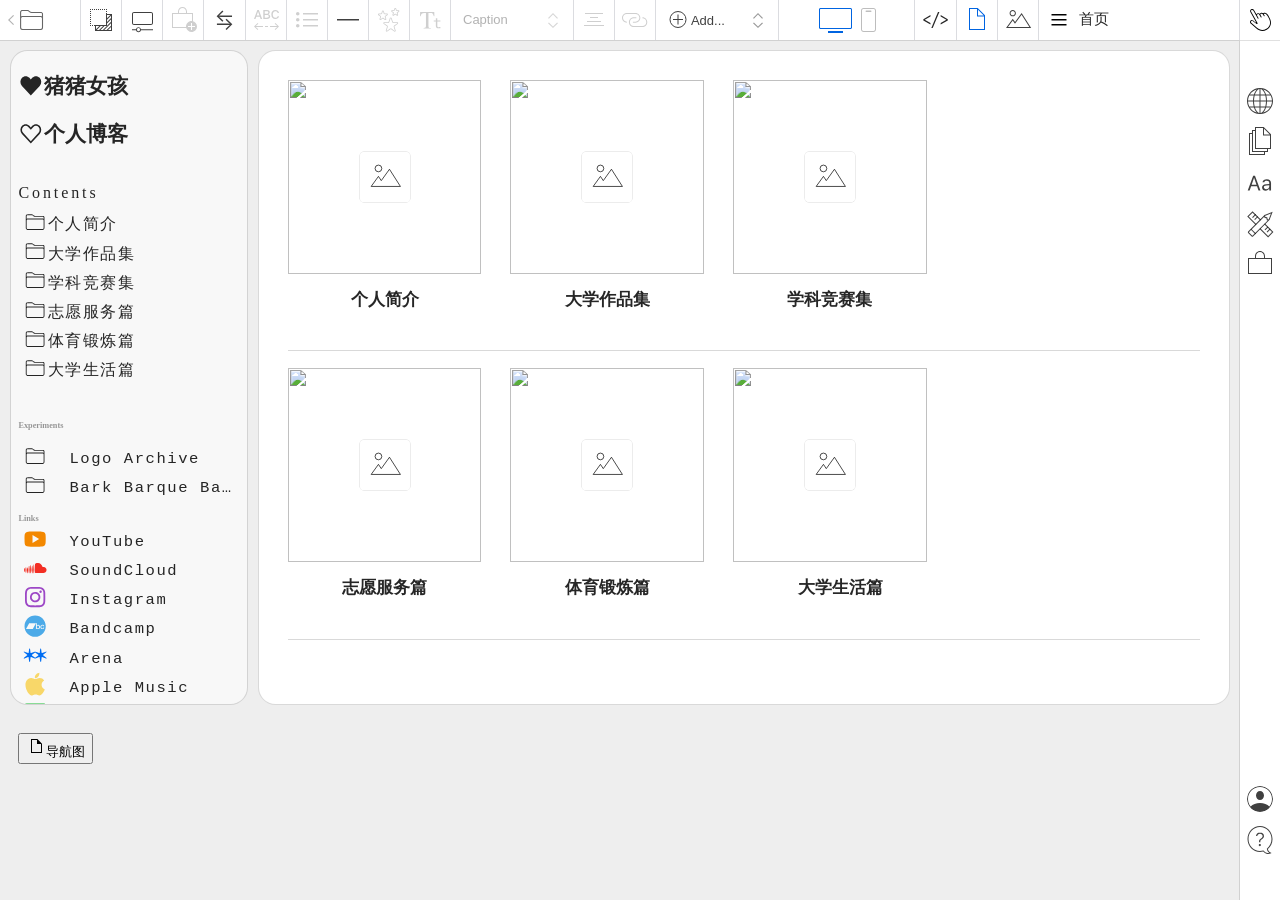
==== index.html @ b25aa9bf "Add files via upload" ====
<!DOCTYPE html>
<!-- saved from url=(0043)https://2610831.cargo.site/edit/T2335508677 -->
<html lang="en" class="notranslate" translate="no" style="--base-size: 10.298591894531251px; --viewport-height: 715px; --min-viewport-height: 715.1799926757812px;"><head><meta http-equiv="Content-Type" content="text/html; charset=UTF-8">
		
		<meta name="google" content="notranslate">
		<meta name="viewport" content="width=device-width, initial-scale=1, shrink-to-fit=no">
		<link rel="stylesheet" type="text/css" href="./Template S176 copy 1_files/cargo-static.css">
		<link rel="shortcut icon" href="https://static.cargo.site/favicon/c3-favicon.ico">
		<title>Template S176 copy 1</title>
	<style id="dfa6bd30434378d1bd78217094bc8e0b">.cargo-loader{inset:0;pointer-events:none;z-index:calc(var(--layer-9) + 99)}.cargo-loader.fixed{position:fixed;height:100%;width:100%}.cargo-loader.absolute{position:absolute}.cargo-loader.center{display:flex;align-items:center;justify-content:center;height:100%;width:100%}.loader{line-height:0;pointer-events:none;border-radius:100%}.loader.padding-window{padding:var(--ui-padding-uiWindow)}.loader.hidden{display:none}.loader.scale-large{scale:.85}.loader>div{border-radius:100%;width:20px;height:20px}.loader>div.spinning{-webkit-animation:spin-loading 12s ease-out;-webkit-animation-iteration-count:infinite;-moz-animation:spin-loading 12s ease-out;-moz-animation-iteration-count:infinite;animation:spin-loading 12s ease-out;animation-iteration-count:infinite}.loader>div.paused{position:absolute;inset:0;min-width:100%}.loader>div svg{max-width:100%;height:auto}.loader>div svg .check{stroke-dasharray:450;stroke-dashoffset:450;animation:draw 2s ease-out forwards}@keyframes draw{to{stroke-dashoffset:0}}.loader.center{position:absolute;top:calc(50% - 10px);left:50%;transform:translate(-50%, -50%)}.loader.flex-center{display:inline-flex;align-self:center;justify-self:center}.loader.dark svg>*{opacity:.6;color:var(--ui-color-flat-reverse);fill:var(--ui-color-flat-reverse)}.loader.light svg>*{opacity:.25;color:var(--ui-color-flat-reverse);fill:var(--ui-color-flat-reverse)}.loader.light.sa svg>*{opacity:.15;color:var(--ui-color-flat-reverse);fill:var(--ui-color-flat-reverse)}.loader.linear>div{fill:var(--ui-color-flat);transform-origin:center}.loader.linear>div.spinning{-webkit-animation:linear-spin 1s linear;-webkit-animation-iteration-count:infinite;-moz-animation:linear-spin 1s linear;-moz-animation-iteration-count:infinite;animation:linear-spin 1s linear;animation-iteration-count:infinite}.loader.fade-in{opacity:0;animation:fade-in .8s ease-in-out .1s forwards}.loader.fade-in.delayed{animation-delay:.8s}@keyframes fade-in{to{opacity:1}}.loader.linear>div{transform-origin:center}.loader.linear>div.spinning{-webkit-animation:linear-spin var(--ui-load-spinner-large-speed) linear infinite;-moz-animation:linear-spin var(--ui-load-spinner-large-speed) linear infinite;animation:linear-spin var(--ui-load-spinner-large-speed) linear infinite;-webkit-animation-fill-mode:forwards;-moz-animation-fill-mode:forwards;animation-fill-mode:forwards}.loader.linear>div.delay{animation-delay:.8;-webkit-animation-delay:.5;-moz-animation-delay:.5}.loader.reverse>div{animation-direction:reverse}.loader.linear.sa.reverse>div{animation-direction:reverse}.loader *.red>div{fill:red !important}@-webkit-keyframes spin-loading{0%{transform:rotate(0deg)}9%{transform:rotate(1050deg)}18%{transform:rotate(-1090deg)}20%{transform:rotate(-1080deg)}23%{transform:rotate(-1080deg)}28%{transform:rotate(-1095deg)}29%{transform:rotate(-1065deg)}34%{transform:rotate(-1080deg)}35%{transform:rotate(-1050deg)}40%{transform:rotate(-1065deg)}41%{transform:rotate(-1035deg)}44%{transform:rotate(-1035deg)}47%{transform:rotate(-2160deg)}50%{transform:rotate(-2160deg)}56%{transform:rotate(45deg)}60%{transform:rotate(45deg)}80%{transform:rotate(6120deg)}100%{transform:rotate(0deg)}}@-webkit-keyframes spin-loading{0%{transform:rotate(0deg)}9%{transform:rotate(1050deg)}18%{transform:rotate(-1090deg)}20%{transform:rotate(-1080deg)}23%{transform:rotate(-1080deg)}28%{transform:rotate(-1095deg)}29%{transform:rotate(-1065deg)}34%{transform:rotate(-1080deg)}35%{transform:rotate(-1050deg)}40%{transform:rotate(-1065deg)}41%{transform:rotate(-1035deg)}44%{transform:rotate(-1035deg)}47%{transform:rotate(-2160deg)}50%{transform:rotate(-2160deg)}56%{transform:rotate(45deg)}60%{transform:rotate(45deg)}80%{transform:rotate(6120deg)}100%{transform:rotate(0deg)}}@keyframes linear-spin{0%{transform:rotate(0deg)}10%{transform:rotate(36deg)}20%{transform:rotate(72deg)}30%{transform:rotate(108deg)}40%{transform:rotate(144deg)}50%{transform:rotate(180deg)}60%{transform:rotate(216deg)}70%{transform:rotate(252deg)}80%{transform:rotate(288deg)}90%{transform:rotate(324deg)}100%{transform:rotate(360deg)}}@keyframes delay{0%{opacity:0}99%{opacity:0}100%{opacity:1}}
/*# sourceMappingURL=https://build.cargo.site/edit/eb6d9b/static/chunks/dfa6bd30434378d1bd78217094bc8e0b.css.map */</style><style id="cf7cb2d1699f2fbc1a8e92daa94b1fcd">.notification-message{position:fixed;inset:0;display:flex;align-items:center;justify-content:center;pointer-events:none;z-index:calc(var(--layer-9) + 99)}.notification-message.preview{align-items:flex-start;justify-content:flex-end;padding:3rem}.notification-message .message{background:var(--ui-load-spinner-large-background-color);border-radius:11px;color:#fff;font-size:18px;font-weight:600;padding:11px 45px 13px;line-height:1.3;text-align:center;font-family:var(--fontFamily-default);backdrop-filter:blur(8px);-webkit-backdrop-filter:blur(8px);cursor:default}.notification-message .message .intercom-link,.notification-message .message .email-link{cursor:pointer;text-decoration:underline;color:#fff}.notification-message .message .intercom-link:active,.notification-message .message .email-link:active{opacity:.7}.notification-message .message.tall{padding-top:16px;padding-bottom:18px}.notification-message .message em-emoji{font-size:24px;line-height:0;display:inline-block}.notification-message .message.url-updated{min-width:430px}.notification-message .message.redirect-message{width:480px}.notification-message.loading .message{background:var(--ui-load-spinner-large-background-color);border-radius:var(--ui-load-spinner-large-background-radius);height:130px;width:130px;margin-bottom:20px;display:flex;align-items:center;justify-content:center}.notification-message.loading.panel-loading .message{background:none;border-radius:none}.notification-message.loading.panel-loading .message .loader{scale:.85}.notification-message .linear-spinner.large svg{height:75px;width:75px}.clickout-layer.click-through{pointer-events:none}body.safari .notification-message .message em-emoji{font-size:36px;line-height:0;transform:translate(0, 3px)}
/*# sourceMappingURL=https://build.cargo.site/edit/eb6d9b/static/chunks/cf7cb2d1699f2fbc1a8e92daa94b1fcd.css.map */</style><style id="ece84eead3c23c2d12df4963e5ba54ec">*,*:before,*:after{box-sizing:border-box}*.square{min-width:var(--height-row) !important;min-height:var(--height-row) !important;width:var(--height-row) !important;height:var(--height-row) !important}*.rectangle{min-width:calc(var(--height-row)*2) !important;min-height:var(--height-row) !important;width:calc(var(--height-row)*2) !important;height:var(--height-row) !important}.ui-grid-square{width:var(--height-row) !important;height:var(--height-row) !important;display:flex;justify-content:center;align-items:center}.disabled,*[disabled]{opacity:.6 !important;pointer-events:none !important;-webkit-touch-callout:none !important;-webkit-user-select:none !important;-khtml-user-select:none !important;-moz-user-select:none !important;-ms-user-select:none !important;user-select:none !important}.grid-columns-even{display:grid;grid-auto-flow:column;grid-auto-columns:1fr;grid-gap:var(--element-gap);position:relative}.grid-columns-even .range:nth-child(2)::before{background:rgba(0,0,0,0)}.grid-columns-even label.checkbox:nth-child(2)::after{background:rgba(0,0,0,0) !important}.grid-columns-auto-square{display:grid;grid-auto-columns:auto var(--height-row);grid-auto-flow:column;grid-gap:var(--element-gap)}.ui-group{display:inline-grid;grid-auto-flow:row;grid-auto-rows:auto;width:100%;grid-auto-columns:auto;grid-gap:var(--element-gap);scrollbar-width:none;-ms-overflow-style:-ms-autohiding-scrollbar}.ui-group>*:not(details).has-local-value{position:relative}.ui-group>*:not(details).has-local-value:after{content:"";position:absolute;top:50%;left:-13px;z-index:1;pointer-events:none;width:5px;height:5px;background:green;transform:rotate(45deg) translate(0px, -100%)}.ui-group>details.has-local-value>summary:before,.ui-group>details .scrubber.has-local-value:before{content:"";position:absolute;top:50%;left:-13px;z-index:1;pointer-events:none;width:5px;height:5px;background:green;transform:rotate(45deg) translate(0px, -100%)}.ui-group::-webkit-scrollbar{display:none}.ui-group.limited{width:auto}.grid-gap-initial{grid-gap:initial !important}.grid-columns-auto{display:grid;grid-auto-flow:column;grid-auto-columns:auto;position:relative;grid-gap:var(--element-gap)}.grid-columns-auto-equal{display:grid;grid-auto-flow:column;grid-auto-columns:auto;position:relative;grid-gap:var(--element-gap);grid-auto-columns:1fr}.grid-columns-template-1-auto{display:grid;grid-gap:1px;grid-template-columns:1fr auto}[lui-grid-row],[lui-grid-row=""]{--grid-row-gap: 10px;display:grid;grid-template-columns:repeat(12, 1fr);grid-column-gap:var(--element-gap)}[lui-grid-row].no-gap,[lui-grid-row=""].no-gap{grid-column-gap:0}[lui-grid-row="1"]{display:grid;grid-template-columns:repeat(1, 1fr);grid-column-gap:var(--grid-row-gap)}[lui-grid-row="1"].no-gap{grid-column-gap:0}[lui-grid-row="1"] [textui-grid-column]{white-space:nowrap;overflow:hidden;text-overflow:ellipsis;display:flex;flex-direction:row;align-items:center;justify-content:flex-start;grid-column-gap:var(--grid-row-gap)}[lui-grid-row="1"] [textui-grid-column].no-gap{grid-column-gap:0}[lui-grid-row="1"] [textui-grid-column=space-between]{justify-content:space-between}[lui-grid-row="2"]{display:grid;grid-template-columns:repeat(2, 1fr);grid-column-gap:var(--grid-row-gap)}[lui-grid-row="2"].no-gap{grid-column-gap:0}[lui-grid-row="2"] [textui-grid-column]{white-space:nowrap;overflow:hidden;text-overflow:ellipsis;display:flex;flex-direction:row;align-items:center;justify-content:flex-start;grid-column-gap:var(--grid-row-gap)}[lui-grid-row="2"] [textui-grid-column].no-gap{grid-column-gap:0}[lui-grid-row="2"] [textui-grid-column=space-between]{justify-content:space-between}[lui-grid-row="3"]{display:grid;grid-template-columns:repeat(3, 1fr);grid-column-gap:var(--grid-row-gap)}[lui-grid-row="3"].no-gap{grid-column-gap:0}[lui-grid-row="3"] [textui-grid-column]{white-space:nowrap;overflow:hidden;text-overflow:ellipsis;display:flex;flex-direction:row;align-items:center;justify-content:flex-start;grid-column-gap:var(--grid-row-gap)}[lui-grid-row="3"] [textui-grid-column].no-gap{grid-column-gap:0}[lui-grid-row="3"] [textui-grid-column=space-between]{justify-content:space-between}[lui-grid-row="4"]{display:grid;grid-template-columns:repeat(4, 1fr);grid-column-gap:var(--grid-row-gap)}[lui-grid-row="4"].no-gap{grid-column-gap:0}[lui-grid-row="4"] [textui-grid-column]{white-space:nowrap;overflow:hidden;text-overflow:ellipsis;display:flex;flex-direction:row;align-items:center;justify-content:flex-start;grid-column-gap:var(--grid-row-gap)}[lui-grid-row="4"] [textui-grid-column].no-gap{grid-column-gap:0}[lui-grid-row="4"] [textui-grid-column=space-between]{justify-content:space-between}[lui-grid-row="5"]{display:grid;grid-template-columns:repeat(5, 1fr);grid-column-gap:var(--grid-row-gap)}[lui-grid-row="5"].no-gap{grid-column-gap:0}[lui-grid-row="5"] [textui-grid-column]{white-space:nowrap;overflow:hidden;text-overflow:ellipsis;display:flex;flex-direction:row;align-items:center;justify-content:flex-start;grid-column-gap:var(--grid-row-gap)}[lui-grid-row="5"] [textui-grid-column].no-gap{grid-column-gap:0}[lui-grid-row="5"] [textui-grid-column=space-between]{justify-content:space-between}[lui-grid-row="6"]{display:grid;grid-template-columns:repeat(6, 1fr);grid-column-gap:var(--grid-row-gap)}[lui-grid-row="6"].no-gap{grid-column-gap:0}[lui-grid-row="6"] [textui-grid-column]{white-space:nowrap;overflow:hidden;text-overflow:ellipsis;display:flex;flex-direction:row;align-items:center;justify-content:flex-start;grid-column-gap:var(--grid-row-gap)}[lui-grid-row="6"] [textui-grid-column].no-gap{grid-column-gap:0}[lui-grid-row="6"] [textui-grid-column=space-between]{justify-content:space-between}[lui-grid-row="7"]{display:grid;grid-template-columns:repeat(7, 1fr);grid-column-gap:var(--grid-row-gap)}[lui-grid-row="7"].no-gap{grid-column-gap:0}[lui-grid-row="7"] [textui-grid-column]{white-space:nowrap;overflow:hidden;text-overflow:ellipsis;display:flex;flex-direction:row;align-items:center;justify-content:flex-start;grid-column-gap:var(--grid-row-gap)}[lui-grid-row="7"] [textui-grid-column].no-gap{grid-column-gap:0}[lui-grid-row="7"] [textui-grid-column=space-between]{justify-content:space-between}[lui-grid-row="8"]{display:grid;grid-template-columns:repeat(8, 1fr);grid-column-gap:var(--grid-row-gap)}[lui-grid-row="8"].no-gap{grid-column-gap:0}[lui-grid-row="8"] [textui-grid-column]{white-space:nowrap;overflow:hidden;text-overflow:ellipsis;display:flex;flex-direction:row;align-items:center;justify-content:flex-start;grid-column-gap:var(--grid-row-gap)}[lui-grid-row="8"] [textui-grid-column].no-gap{grid-column-gap:0}[lui-grid-row="8"] [textui-grid-column=space-between]{justify-content:space-between}[lui-grid-row="9"]{display:grid;grid-template-columns:repeat(9, 1fr);grid-column-gap:var(--grid-row-gap)}[lui-grid-row="9"].no-gap{grid-column-gap:0}[lui-grid-row="9"] [textui-grid-column]{white-space:nowrap;overflow:hidden;text-overflow:ellipsis;display:flex;flex-direction:row;align-items:center;justify-content:flex-start;grid-column-gap:var(--grid-row-gap)}[lui-grid-row="9"] [textui-grid-column].no-gap{grid-column-gap:0}[lui-grid-row="9"] [textui-grid-column=space-between]{justify-content:space-between}[lui-grid-row="10"]{display:grid;grid-template-columns:repeat(10, 1fr);grid-column-gap:var(--grid-row-gap)}[lui-grid-row="10"].no-gap{grid-column-gap:0}[lui-grid-row="10"] [textui-grid-column]{white-space:nowrap;overflow:hidden;text-overflow:ellipsis;display:flex;flex-direction:row;align-items:center;justify-content:flex-start;grid-column-gap:var(--grid-row-gap)}[lui-grid-row="10"] [textui-grid-column].no-gap{grid-column-gap:0}[lui-grid-row="10"] [textui-grid-column=space-between]{justify-content:space-between}[lui-grid-row="11"]{display:grid;grid-template-columns:repeat(11, 1fr);grid-column-gap:var(--grid-row-gap)}[lui-grid-row="11"].no-gap{grid-column-gap:0}[lui-grid-row="11"] [textui-grid-column]{white-space:nowrap;overflow:hidden;text-overflow:ellipsis;display:flex;flex-direction:row;align-items:center;justify-content:flex-start;grid-column-gap:var(--grid-row-gap)}[lui-grid-row="11"] [textui-grid-column].no-gap{grid-column-gap:0}[lui-grid-row="11"] [textui-grid-column=space-between]{justify-content:space-between}[lui-grid-row="12"]{display:grid;grid-template-columns:repeat(12, 1fr);grid-column-gap:var(--grid-row-gap)}[lui-grid-row="12"].no-gap{grid-column-gap:0}[lui-grid-row="12"] [textui-grid-column]{white-space:nowrap;overflow:hidden;text-overflow:ellipsis;display:flex;flex-direction:row;align-items:center;justify-content:flex-start;grid-column-gap:var(--grid-row-gap)}[lui-grid-row="12"] [textui-grid-column].no-gap{grid-column-gap:0}[lui-grid-row="12"] [textui-grid-column=space-between]{justify-content:space-between}.ui-window-text{font-size:var(--fontSize-secondary);line-height:1.3em;display:block;color:rgba(var(--baseColor-default-reverse-rgb), 0.5);margin-top:10px}.ui-window-text .text-link{display:inline-block;cursor:pointer;color:rgba(var(--baseColor-default-reverse-rgb), 0.5);text-decoration:underline;text-decoration-color:rgba(var(--baseColor-default-reverse-rgb), 0.35)}.ui-window-text .text-link:active{opacity:.7}.ui-window-text .dark{color:rgba(var(--baseColor-default-reverse-rgb), 0.85)}.emoji{color:#000 !important;opacity:1 !important;font-size:20px;line-height:0}body:has(.safari)::before,body:has([browser-name=safari])::before{content:"";position:absolute;left:0;right:0;height:var(--element-gap);background:var(--ui-border-bars);transform:translateY(0);user-select:none;-webkit-touch-callout:none;-webkit-user-select:none;-khtml-user-select:none;-moz-user-select:none;-ms-user-select:none;position:fixed;pointer-events:none;height:.5px;background-color:var(--ui-border-bars-solid);z-index:1000}@media(hover: none)and (pointer: coarse){body.mobile::before{visibility:hidden}body.mobile[data-route=templates].authenticated::before,body.mobile[data-route=fonts].authenticated::before,body.mobile[data-route=folder]::before,body.mobile.previewing-site::before{visibility:visible}}@font-face{font-display:block;font-family:"CargoDiatypeVariable";src:url("https://static.cargo.site/assets/C3/fonts/diatype-24/CargoDiatypePlusVariable.woff2") format("woff2-variations");font-style:normal;font-weight:200 1000}@font-face{font-display:block;font-family:"CargoDiatypeVariable";src:url("https://static.cargo.site/assets/C3/fonts/diatype-24/CargoDiatypeItalicPlusVariable.woff2") format("woff2-variations");font-style:italic;font-weight:200 1000}@font-face{font-display:block;font-family:"CargoMonumentGrot";src:url("https://static.cargo.site/assets/C3/fonts/Monument-Grotesk-Mono/CargoMonumentGroteskMono-Regular.woff2") format("woff2");font-style:normal;font-weight:400}@font-face{font-display:block;font-family:"CargoMonumentGrot";src:url("https://static.cargo.site/assets/C3/fonts/Monument-Grotesk-Mono/CargoMonumentGroteskMono-RegularItalic.woff2") format("woff2");font-style:italic;font-weight:400}@font-face{font-family:"Inter";font-weight:normal;font-style:normal;src:url("https://static.cargo.site/assets/C3/fonts/SF/SFProText-Regular.woff2") format("woff2")}@font-face{font-family:"Inter";font-weight:normal;font-style:italic;src:url("https://static.cargo.site/assets/C3/fonts/Inter/Inter-Italic.woff2") format("woff2")}@font-face{font-family:"Inter";font-weight:500;font-style:normal;src:url("https://static.cargo.site/assets/C3/fonts/Inter/Inter-Medium.woff2") format("woff2")}@font-face{font-family:"Inter";font-weight:500;font-style:italic;src:url("https://static.cargo.site/assets/C3/fonts/Inter/Inter-MediumItalic.woff2") format("woff2")}@font-face{font-family:"Inter";font-weight:700;font-style:normal;src:url("https://static.cargo.site/assets/C3/fonts/Inter/Inter-Bold.woff2") format("woff2")}@font-face{font-family:"Inter";font-weight:700;font-style:italic;src:url("https://static.cargo.site/assets/C3/fonts/Inter/Inter-BoldItalic.woff2") format("woff2")}body,.light-mode{--height-row-numeric: 40;--height-row: calc(1px * var(--height-row-numeric));--height-row-quarter: calc(var(--height-row) * 0.25);--height-row-half: calc(var(--height-row) * 0.5);--height-row-2: calc(var(--height-row) * 2);--height-row-3: calc(var(--height-row) * 3);--fontFamily-default: -apple-system, BlinkMacSystemFont, "Inter", "Segoe UI", Roboto, Oxygen, Ubuntu, Cantarell, "Open Sans", "Helvetica Neue", sans-serif;--fontSize-default: 14.5px;--lineHeight-default: 1.65;--fontFamily-CargoDiatype: "CargoDiatypeVariable", sans-serif;--lineHeight-CargoDiatype: 16px;--fontWeight-CargoDiatype: 400;--fontFamily-mono: "CargoMonumentGrot", monospace;--fontFamily-code: Menlo, Lucida Console, monospace, sans-serif;--fontSize-header: 17px;--fontSize-secondary: 13.5px;--fontSize-small: 12px;--fontSize-large: 22px;--line-height-vertical-offset: -.2em;--row-rule-offset: calc(-1 * var(--spacing-1));--width-leftMenuBar: calc( var(--uiPane-width) + var(--spacing-1) - 1px );--slimming-factor-leftMenuBar: 0.615;--slimming-width-leftMenuBar: calc( var(--width-leftMenuBar) * var(--slimming-factor-leftMenuBar) );--topAlignment: calc(var(--height-row) + var(--height-row));--borderRadius-small: 5px;--uiPane-width: 270px;--scroll-shadow: var(--background-2);--scroll-shadow-context-menu: rgba(0, 0, 0, 0.025);--scroll-shadow-height: calc(var(--spacing-1) - var(--spacing-exp-half));--color-interface-element-default: var(--base-color-text-default);--color-interface-element-checked: #ffffff;--element-gap: 1px;--ui-width-uiWindow: 342px;--ui-width-colorpicker: 244px;--ui-width-uiWidnow-numeric: 342;--spacing-1: 15px;--spacing-half: calc(var(--spacing-1) * 0.5);--spacing-2: calc(var(--spacing-1) * 2);--spacing-3: calc(var(--spacing-1) * 3);--spacing-4: calc(var(--spacing-1) * 4);--spacing-exp-1: 5px;--spacing-exp-half: calc(var(--spacing-exp-1) * 0.5);--spacing-exp-2: calc(var(--spacing-exp-1) * 2);--spacing-exp-3: calc(var(--spacing-exp-1) * 3);--spacing-exp-4: calc(var(--spacing-exp-1) * 5);--spacing-exp-5: calc(var(--spacing-exp-1) * 8);--spacing-exp-6: calc(var(--spacing-exp-1) * 13);--spacing-exp-7: calc(var(--spacing-exp-1) * 21);--spacing-exp-8: calc(var(--spacing-exp-1) * 34);--ui-padding-uiWindow: var(--spacing-1);--ui-padding-default-horizontal: calc(var(--spacing-1) * 4 / 5);--ui-padding-default-vertical: calc(var(--spacing-1) * 0.5);--ui-padding-default: var(--ui-padding-default-vertical) var(--ui-padding-default-horizontal);--ui-button-border-radius: 100px;--ui-lineHeight-default: var(--lineHeight-default);--ui-window-border-background: rgba(var(--baseColor-default-reverse-rgb), .2);--ui-details-background: #d1d1d1;--ui-maxWidth-mobile: 95vw;--outline-uiWindow-default: var(--element-gap) solid var(--baseColor-border);--window-boxShadow-default: 2px 2px 19px rgba(0, 0, 0, 0.15);--window-boxShadow-heavy: 4px 4px 40px rgba(0, 0, 0, 0.25);--opacity-downstate-default: .7;--opacity-icon-default: .75;--ui-background-default: var(--baseColor-default);--ui-background-overlayer: var(--baseColor-overlayer);--ui-background-overlayer-active: var(--baseColor-overlayer-active);--ui-background-confirm: var(--baseColor-confirm);--ui-background-accent: var(--baseColor-accent);--ui-background-container: var(--baseColor-container);--ui-background-accent-reverse: var(--baseColor-accent-reverse);--ui-background-subLayer: var(--baseColor-subLayer);--ui-color-default: rgba(var(--baseColor-default-reverse-rgb), .85);--ui-color-accent: var(--baseColor-accent);--ui-color-accent-reverse: var(--baseColor-accent-reverse);--ui-color-confirm: var(--baseColor-confirm);--ui-color-error: var(--baseColor-alert);--ui-hint-background: #B7C9FF;--ui-message-background: #FFE600;--color-default: rgba(var(--baseColor-default-reverse-rgb), .75);--color-default-secondary: rgba(var(--baseColor-default-reverse-rgb), .4);--color-default-hex: #3f3f3f;--background-1: #fff;--background-2: var(--baseColor-default);--background-3: #fcfcfc;--background-force-dark: #111111;--background-blur-rgba: rgba(252, 252, 252, 0.6);--ui-border-bars: rgba(var(--baseColor-default-reverse-rgb), 0.12);--ui-border-bars-solid: #e0e0e0;--ui-color-flat: rgb(var(--baseColor-default-rgb));--ui-color-flat-reverse: rgb(var(--baseColor-default-reverse-rgb));--ui-color-soften: rgb(var(--baseColor-default-rgb));--color-shadow-rgb: 0, 0, 0;--ui-list-block-active: #f9f9f9;--ui-checkers-bg: #FFFFFF;--ui-arrow-opacity: .4;--inputAfter-opacity: .4;--ui-noFiles-fill: #CECECE;--ui-files-background: #F2F2F2;--ui-fileName-background: #F1F1F1;--ui-fileType-outline: 1px solid #DDDDDD;--ui-svg-shade: #242424;--ui-load-spinner-large-speed: 1.2s;--ui-load-spinner-large-background-radius: 24px;--ui-load-spinner-large-background-color: rgba(120,115,115,.75);--ui-hint-background: #B7C9FF;--ui-message-background: #FFE600;--ui-close-circle-opacity: .25;--ui-checkbox-inactive-opacity: 0.12;--border-outer: 11px;--border-inner: calc( var(--border-outer ) - 1px );--layer-0: 10;--layer-1: 100;--layer-2: 200;--layer-3: 300;--layer-4: 400;--layer-5: 500;--layer-6: 600;--layer-7: 700;--layer-8: 800;--layer-9: 900;--layer-10: 1000;font-family:var(--fontFamily-default);font-size:var(--fontSize-default);line-height:var(--lineHeight-default);text-rendering:optimizeLegibility;-webkit-font-smoothing:antialiased;-moz-osx-font-smoothing:grayscale;-moz-font-feature-settings:"liga" on;text-align:left;--windowRadiusLarge: 11px;--windowRadiusLarge-inner: calc(var(--windowRadiusLarge) - 1px);--windowRadiusSmall: 11px;--windowRadiusSmall-inner: calc(var(--windowRadiusSmall) - 1px);--modalRadiusLarge: 15px;--modalRadiusLarge-inner: calc(var(--modalRadiusLarge) - 1px);--modalRadiusSmall: 15px;--modalRadiusSmall-inner: calc(var(--modalRadiusSmall) - 1px)}body.mobile,.light-mode.mobile{--fontSize-default: 16px;--lineHeight-default: 1.5;--fontSize-header: 18px}body.f-f,.light-mode.f-f{--fontFamily-default: "Inter", sans-serif}body.dark,.light-mode.dark{--ui-window-border-background: rgb(var(--darkBorder-rgb));--ui-details-background: #444444;--color-default-hex: #c4c4c4;--background-1: #141414;--background-3: #111111;--background-blur-rgba: rgba(3, 3, 3, 0.6);--ui-border-bars: var(--baseColor-border);--ui-border-bars-solid: var(--baseColor-border);--ui-color-flat: rgba(var(--baseColor-default-rgb), .85);--ui-color-flat-reverse: rgba(var(--baseColor-default-reverse-rgb), .85);--ui-color-soften: rgba(var(--baseColor-default-reverse-rgb), .85);--color-shadow-rgb: 11, 10, 12;--ui-list-block-active: var(--ui-background-container);--ui-arrow-opacity: .47;--inputAfter-opacity: .6;--ui-noFiles-fill: #676767;--ui-files-background: #0A0A0A;--ui-fileName-background: #0C0C0C;--ui-fileType-outline: 1px solid #4A4A4A;--ui-svg-shade: #CCCCCC;--ui-hint-background: var(--baseColor-accent);--ui-message-background: #00B46E;--ui-close-circle-opacity: .615;--ui-checkbox-inactive-opacity: 0.14;--scroll-shadow: var(--background-2);--scroll-shadow-context-menu: rgba(0, 0, 0, 0.12)}body,.light-mode{--baseColor-accent: #0064E1;--baseColor-accent-rgb: 0, 100, 225;--baseColor-accent-reverse-rgb: 255, 255, 255;--baseColor-accent-reverse: #ffffff;--baseColor-accent-mobile: #F68219;--baseColor-accent-mobile-rgb: 246, 130, 25;--baseColor-accent-alt1: #FFFFC8;--baseColor-accent-alt1-rgb: 255, 255, 200;--baseColor-container: #eeeeee;--baseColor-overlayer: #f7f7f7;--baseColor-overlayer-active: #EAEAEA;--baseColor-border: #DBDCE0;--baseColor-confirm: #0FCE83;--baseColor-alert: #FF0000;--baseColor-attention: #F68219;--baseColor-attention-rgb: 246, 130, 25;--baseColor-default: #ffffff;--baseColor-default-rgb: 255,255,255;--baseColor-default-reverse-rgb: 0,0,0;--legacyColor-grayscale: #f2f2f2;--legacyColor-grayscale-darker: #ccc;--baseColor-subLayer: rgba(var(--baseColor-default-reverse-rgb), .05);--baseColor-sa: #25af3c;--baseColor-sa-rgb: 37, 175, 60}body.dark,#editor-overlay.dark{--baseColor-accent: #007AFF;--baseColor-accent-rgb: 0, 122, 255;--baseColor-accent-reverse-rgb: 255, 255, 255;--baseColor-accent-reverse: #ffffff;--baseColor-default: #202020;--baseColor-container: #2d2d2d;--baseColor-border: #474747;--baseColor-subLayer: #cccccc;--baseColor-confirm: #0FCE83;--baseColor-default-rgb: 0, 0, 0;--baseColor-default-reverse-rgb: 255,255,255;--baseColor-default-reverse: rgba(var(--baseColor-default-reverse-rgb), .85);--baseColor-default-reverse-soft: rgba(var(--baseColor-default-reverse-rgb), .6);--baseColor-default-reverse-softer: rgba(var(--baseColor-default-reverse-rgb), .4);--darkBorder-rgb: 80, 80, 80;--legacyColor-grayscale: #f2f2f2;--legacyColor-grayscale-darker: rgba(var(--baseColor-default-reverse-rgb),.1);--baseColor-sa: #25af3c;--baseColor-sa-rgb: 37, 175, 60}#uiWindow-layer .text-align{background:var(--ui-background-container);width:var(--height-row);height:calc(var(--height-row)*3);padding:0;margin-top:calc((-1*var(--height-row-numeric) + 4)*1px);margin-left:6px}#uiWindow-layer .window-layer-focus-overlay{position:fixed;top:0;left:0;right:0;bottom:0;background:rgba(0,0,0,0);z-index:var(--layer-9)}.hint{color:rgba(var(--baseColor-default-reverse-rgb), 0.75);fill:rgba(var(--baseColor-default-reverse-rgb), 0.75);background:var(--ui-hint-background);box-shadow:inset 0 0 0 1px rgba(0,0,0,.08),4px 4px 12px rgba(0,0,0,.1);padding:9px 13px 10px;border-radius:7px;line-height:1.3;position:relative;font-family:var(--fontFamily-default);font-size:14.5px}.hint .window-link{color:rgba(var(--baseColor-default-reverse-rgb), 0.75);fill:rgba(var(--baseColor-default-reverse-rgb), 0.75);text-decoration:underline;display:inline-block;cursor:pointer;text-decoration-color:rgba(var(--baseColor-default-reverse-rgb), 0.75)}.hint .window-link:active{opacity:.7}.hint .hint-seen{position:absolute;top:12px;right:7px;font-size:1.75em;line-height:0;font-weight:200;user-select:none;-webkit-touch-callout:none;-webkit-user-select:none;-khtml-user-select:none;-moz-user-select:none;-ms-user-select:none;color:var(--ui-color-flat-reverse)}.hint em{font-style:normal;color:#000 !important;opacity:1 !important;font-size:20px;line-height:0}body.mobile .hint{font-size:12.5px}.tool-tip{--tooltip-arrow-size: 6px;--tooltip-background: var(--baseColor-default);--tooltip-color: rgba(var(--baseColor-default-reverse-rgb),.85);font-family:var(--fontFamily-default);position:absolute;display:flex;text-align:left;line-height:var(--lineHeight-default);padding:1px;background:rgba(var(--baseColor-default-reverse-rgb), 0.4);border-radius:2px;z-index:var(--layer-9);pointer-events:none;user-select:none;-webkit-touch-callout:none;-webkit-user-select:none;-khtml-user-select:none;-moz-user-select:none;-ms-user-select:none}.tool-tip .tooltip-content{background:var(--tooltip-background);color:var(--tooltip-color);font-size:var(--fontSize-small);border-radius:1px;padding:0 4px;opacity:.9}.tool-tip .tooltip-content>span{display:block}.tool-tip span{line-height:1;padding:3px 0px 4px}.tool-tip span em{color:rgba(var(--baseColor-default-reverse-rgb), 0.55);font-weight:normal;font-style:normal;margin-left:1ch;letter-spacing:.1em}.tool-tip span em span{letter-spacing:0}.tool-tip .shortcut{margin-left:10px}.tool-tip .shortcut:empty{display:none}.tool-tip.right.corner:before{height:0;width:0;display:none}.tool-tip.hidden{visibility:hidden;display:none}.tool-tip.measure{visibility:hidden;display:flex;position:fixed !important;top:0 !important;left:0 !important}.tool-tip.visible{visibility:visible;display:flex}.tool-tip[browser-name=safari],.tool-tip.browser-safari{min-height:21px}.tool-tip[browser-name=safari] span,.tool-tip.browser-safari span{padding:3.5px 0px}.top-menu-bar{--menu-buttonWidth: 200px;height:calc(var(--height-row) + 0);width:100vw;background:var(--baseColor-border);display:flex;flex-direction:row;align-items:flex-start;flex-wrap:nowrap;position:relative;z-index:var(--layer-3)}.top-menu-bar::after{content:"";position:absolute;left:0;right:0;height:var(--element-gap);background:var(--ui-border-bars);bottom:-1px}.top-menu-bar .area{display:grid;grid-auto-columns:auto;grid-gap:var(--element-gap);grid-auto-flow:column;flex:0 1 auto}.top-menu-bar.dynamic{flex:1}.top-menu-bar button,.top-menu-bar .button-link,.top-menu-bar button.duplicate,.top-menu-bar button.copy,.top-menu-bar .button-link.copy,.top-menu-bar .button-link.duplicate{height:var(--height-row);position:relative;color:rgba(var(--baseColor-default-reverse-rgb), 0.75);fill:rgba(var(--baseColor-default-reverse-rgb), 0.75);background-color:var(--background-2)}.top-menu-bar button.min-width,.top-menu-bar .button-link.min-width,.top-menu-bar button.duplicate.min-width,.top-menu-bar button.copy.min-width,.top-menu-bar .button-link.copy.min-width,.top-menu-bar .button-link.duplicate.min-width{min-width:var(--menu-buttonWidth)}.top-menu-bar .background-fill{background:var(--background-2);flex:1;height:var(--height-row);flex-grow:1}.top-menu-bar .account-area{width:calc(var(--height-row)*2);height:var(--height-row);background:var(--background-2)}.top-menu-bar .home-area{background:#fff;position:relative;display:flex;align-items:center;justify-content:flex-start;padding-left:2px;display:none}.top-menu-bar .home-area button.cargo-home{height:var(--height-row);width:100%;display:flex;justify-content:center;align-items:center;color:rgba(0,0,0,.6)}.top-menu-bar .home-area button.cargo-home span.index-link{font-family:var(--fontFamily-mono);font-size:var(--fontSize-small);margin-left:-0.25em;line-height:0}.top-menu-bar .home-area button.cargo-home span.index-link svg{margin-right:.25em}.top-menu-bar .home-area button.cargo-home span.index-link svg *{fill:rgba(0,0,0,.6)}.top-menu-bar .home-area button.cargo-home .circle{color:#fff;font-family:var(--fontFamily-mono);content:"";background:rgba(0,0,0,.85);padding:.55em .5em .5em;border-radius:100rem;width:24px;height:24px;display:inline-flex;flex-direction:row;align-items:center;justify-content:center}.top-menu-bar .home-area button.cargo-home .circle span{pointer-events:none;transform:translate(0.01em 0)}.top-menu-bar:has(#home-menu)::after{display:none}.top-menu-bar:has(#home-menu) button,.top-menu-bar:has(#home-menu) .button-link,.top-menu-bar:has(#home-menu) .button-link.selected{background:rgba(0,0,0,0)}.top-menu-bar:has(#home-menu) .button-link{line-height:1;align-items:center}#admin .top-menu-bar::after{right:calc(var(--height-row) + var(--element-gap));width:calc(100vw - (var(--height-row) + var(--element-gap)))}body{overflow:hidden;--intercom-messenger-right: 54px;--intercom-messenger-bottom: 18px}.intercom-namespace .intercom-app .intercom-messenger-frame{bottom:var(--intercom-messenger-bottom)}#device-viewport{--admin-margin: calc( calc( var(--height-row-numeric) + 0 ) * 1px);--viewport-mobile-margin: 40px;--viewport-mobile-margin-admin-side: calc(var(--viewport-mobile-margin) + var(--admin-margin));--viewport-mobile-height: calc(100vh - calc(var(--viewport-mobile-margin) + var(--viewport-mobile-margin-admin-side)));height:100vh;width:100vw;position:fixed;top:0;right:0;bottom:0;left:0;line-height:0}#device-viewport #device-viewport-bounds{position:relative}#device-viewport #device-viewport-bounds.indicate-drag:before{content:"";left:-2px;width:2px;top:0;bottom:0;position:absolute;background:var(--baseColor-accent)}#device-viewport #device-viewport-bounds.indicate-drag:after{content:"";right:-2px;width:2px;top:0;bottom:0;position:absolute;background:var(--baseColor-accent)}#device-viewport iframe#client-frame{user-select:none;-webkit-touch-callout:none;-webkit-user-select:none;-khtml-user-select:none;-moz-user-select:none;-ms-user-select:none;border:0}#device-viewport.mobile{margin-top:var(--admin-margin);padding:var(--viewport-mobile-margin);padding-top:var(--viewport-mobile-margin);height:calc(100vh - var(--admin-margin));display:flex;flex-direction:row;align-items:center;justify-content:center;background-color:var(--ui-checkers-bg)}#device-viewport.mobile:before{--ui-checkers-scale: 1;content:"";background-image:url([data-uri]);background-size:15px;opacity:.125;opacity:.125;position:absolute;top:0;left:0;right:0;bottom:0;z-index:-1;pointer-events:none}#device-viewport.mobile iframe#client-frame{height:var(--viewport-mobile-height);width:calc(var(--viewport-mobile-height)*var(--ratio-iPhone))}#device-viewport.mobile #device-viewport-bounds{padding:1px;background:var(--ui-window-border-background);box-shadow:var(--window-boxShadow-default);border-radius:11px;background:#fff;padding:0;box-shadow:2px 2px 19px rgba(0,0,0,.17) !important}#device-viewport.mobile #device-viewport-bounds:after{content:"";position:absolute;top:0;left:0;right:0;bottom:0;border-radius:inherit;border-radius:11px;pointer-events:none;box-shadow:inset 0 0 0 1px rgba(var(--baseColor-default-reverse-rgb), 0.15)}#device-viewport.mobile #device-viewport-bounds iframe#client-frame{border-radius:10px}#device-viewport.desktop iframe#client-frame{margin-top:var(--admin-margin);margin-right:var(--admin-margin);width:calc(100vw - var(--admin-margin));height:calc(100vh - var(--admin-margin))}body.not-authorized #device-viewport{--admin-margin: 0px}#admin-app{position:fixed}#admin-app .idle-overlay,#admin-app .touch-stop-overlay{backdrop-filter:blur(25px);-webkit-backdrop-filter:blur(25px);animation:fadeInTouchOverlay 1s ease-in-out forwards;z-index:calc(var(--layer-9) + 98);opacity:0;position:fixed;top:0;left:0;width:100%;height:100%}@keyframes fadeInTouchOverlay{0%{opacity:0}100%{opacity:1}}#uiWindow-layer{z-index:var(--layer-3)}button-area#preview-button-area{pointer-events:none}button-area#preview-button-area button#preview-button{pointer-events:auto;position:fixed;top:50%;transform:translate(0, -50%);right:400px;height:36px;width:12px;z-index:calc(var(--layer-10) + 1);cursor:pointer;background-color:rgba(140,140,140,.4);padding-left:2px;margin-right:5px;width:20px;cursor:pointer;margin:0;right:0;border-radius:3px 0 0 3px}button-area#preview-button-area button#preview-button svg{padding:0;width:16px;height:36px;margin-left:2px;opacity:1}button-area#preview-button-area button#preview-button svg path{fill:#fff}button-area#preview-button-area button#preview-button.disabled{cursor:default}button-area#preview-button-area:hover button#preview-button{display:block}.published-notice{--x1: 0.260;--y1: 0.270;--x2: 0.380;--y2: 0.925;--enter: cubic-bezier(var(--x1), var(--y1), var(--x2), var(--y2));opacity:0;transition:opacity .4s var(--enter);transform-origin:bottom center;position:fixed;inset:0;z-index:var(--layer-10);display:flex;align-items:center;justify-content:center}.published-notice.spinner{transform:translateY(0);opacity:1;transition:opacity .3s var(--enter)}.published-notice.reverse svg .spinner{animation-direction:reverse}.published-notice.published{transform:translateY(0);opacity:1;transition:none;pointer-events:none}.published-notice svg{background:var(--ui-load-spinner-large-background-color);border-radius:var(--ui-load-spinner-large-background-radius);backdrop-filter:blur(8px);-webkit-backdrop-filter:blur(8px)}.published-notice svg .spinner{animation:linear-spin var(--ui-load-spinner-large-speed) linear;animation-iteration-count:infinite;transform-origin:80.499px 67.4869px}.published-notice svg .check{stroke-dasharray:450;stroke-dashoffset:450;animation:draw 2s ease-out forwards}.published-notice.transition{transition:none;opacity:1;transform:translateY(0)}.published-notice.transition svg path{display:none}.published-notice.transition svg .spinner{display:block}@keyframes draw{to{stroke-dashoffset:0}}.dark #device-viewport.mobile{--ui-checkers-bg: #1A1A1A}.dark #device-viewport.mobile:before{background-image:url("data:image/svg+xml,%3Csvg xmlns='http://www.w3.org/2000/svg' xmlns:xlink='http://www.w3.org/1999/xlink' version='1.1' id='Layer_1' x='0px' y='0px' viewBox='0 0 12 12' enable-background='new 0 0 12 12' xml:space='preserve'%3E%3Crect x='-0.00797' y='-0.00797' fill='%23484848' width='6' height='6'/%3E%3Crect x='5.99203' y='5.99203' fill='%23484848' width='6' height='6'/%3E%3C/svg%3E")}input[type=checkbox]{-moz-appearance:initial}.checkbox{--diameter-checkbox-circle: 22px;position:relative;cursor:pointer}.checkbox:active{opacity:var(--opacity-downstate-default)}.checkbox.disabled{pointer-events:none;cursor:default}.ui-group .checkbox{user-select:none;-webkit-touch-callout:none;-webkit-user-select:none;-khtml-user-select:none;-moz-user-select:none;-ms-user-select:none;height:var(--height-row);color:var(--ui-color-default);background-color:var(--ui-background-default);width:100%;padding:var(--ui-padding-default);line-height:var(--ui-lineHeight-default)}.ui-group .checkbox .status-icon{display:none;height:var(--height-row);width:var(--height-row);position:absolute;top:0;right:0;pointer-events:none;display:flex;align-items:center;justify-content:center}.ui-group .checkbox .status-icon svg{position:unset;top:unset;right:unset;height:auto}.ui-group .checkbox .status-icon svg g{opacity:var(--ui-checkbox-inactive-opacity)}.ui-group .checkbox[checked-status=true] .status-icon svg path.circle{fill:var(--ui-color-accent)}.ui-group .checkbox input[type=checkbox]{height:0;width:0;visibility:hidden}.dark .ui-group .checkbox .status-icon svg g path{fill:#fff}.uiWindow{--contentFrameWindowMargin: 15;--topMenuBar-height: calc(var(--height-row-numeric) + 1);--contentFrameMarginCombined: calc(var(--contentFrameWindowMargin) * 2);--fullHeightWindowVerticalMargin: calc( var(--topMenuBar-height) + var(--contentFrameMarginCombined) );--fullHeightWindow: calc( 100vh - calc( calc( var(--height-row-numeric) + var(--contentFrameMarginCombined) ) * 1px ) );--fullWidthWindow: calc( 100vw - calc( calc( calc( var( --height-row-numeric) * 2 ) + 1 ) * 1px ) );--nearlyFullHeightWindow: calc( 85vh - calc( calc( var(--height-row-numeric) + var(--contentFrameMarginCombined) ) * 1px ) );--nearlyFullWidthWindow: calc( 80vw - calc( calc( calc( var( --height-row-numeric) * 2 ) + 1 ) * 1px ) );--fixed-pane-width: 400;--popover-width: 340;border-radius:var(--windowRadiusSmall);scrollbar-width:none;-ms-overflow-style:-ms-autohiding-scrollbar;position:absolute;top:0;right:0;width:var(--ui-width-uiWindow);overflow:hidden}.uiWindow .uiWindow-content{border-radius:var(--windowRadiusSmall)}.uiWindow .uiWindow-content .uiWindow-inner{border-radius:var(--windowRadiusSmall-inner)}.uiWindow::-webkit-scrollbar{display:none}.uiWindow.hoisted{z-index:calc(var(--layer-9) + 10) !important}.uiWindow[invokee-state=receed]{opacity:.4}.uiWindow[invokee-state=receed]:after{content:"";position:absolute;inset:0;z-index:calc(var(--layer-3) + 99)}.uiWindow .hidden{display:none !important}.uiWindow .section-header{margin-bottom:12px;color:rgba(var(--baseColor-default-reverse-rgb), 0.6);fill:rgba(var(--baseColor-default-reverse-rgb), 0.6)}.uiWindow .section-header span{user-select:none;-webkit-touch-callout:none;-webkit-user-select:none;-khtml-user-select:none;-moz-user-select:none;-ms-user-select:none;pointer-events:none}.uiWindow .ui-group+.section-header{margin-top:-10px}.uiWindow[prevent-events=true] .uiWindow-inner{pointer-events:none}.uiWindow .button-row{display:flex;justify-content:space-between;background-color:var(--ui-background-default)}.uiWindow .button-row button{width:100%;display:flex;align-items:center}.uiWindow[droppable=true]:after{position:absolute;inset:0;content:"";pointer-events:none;border:2px solid var(--ui-color-accent);border-radius:inherit}.uiWindow[type=text-area]{--textAreaPopoverMaxHeight: 180px;--textAreaPopoverMaxWidth: 360px;border-radius:var(--windowRadiusLarge);box-shadow:var(--window-boxShadow-default);z-index:calc(var(--layer-3) + 75);height:auto;width:var(--textAreaPopoverMaxWidth)}.uiWindow[type=text-area] .uiWindow-content{border-radius:var(--windowRadiusLarge)}.uiWindow[type=text-area] .uiWindow-content .uiWindow-inner{border-radius:var(--windowRadiusLarge-inner)}.uiWindow[type=text-area] .close{position:absolute;top:var(--ui-padding-uiWindow);right:var(--ui-padding-uiWindow);z-index:710}.uiWindow[type=text-area] .uiWindow-content{padding:1px;background:var(--ui-window-border-background);max-height:var(--textAreaPopoverMaxHeight)}.uiWindow[type=text-area] .uiWindow-content .uiWindow-inner{scrollbar-width:none;-ms-overflow-style:-ms-autohiding-scrollbar;padding:0;background-color:var(--ui-background-container);position:relative;background:var(--ui-background-default);height:calc(var(--textAreaPopoverMaxHeight) - 2px);min-height:calc(var(--textAreaPopoverMaxHeight) - 2px)}.uiWindow[type=text-area] .uiWindow-content .uiWindow-inner::-webkit-scrollbar{display:none}.uiWindow[type=text-area] .uiWindow-content .uiWindow-inner window-content{flex:1 1;overflow:hidden}.uiWindow[type=text-area] .uiWindow-content .uiWindow-inner window-content .text-area{display:grid;position:absolute;top:0;right:0;bottom:0;left:0;overflow:scroll;border-radius:var(--windowRadiusLarge);background:var(--ui-background-default);padding:10px 12px}.uiWindow[type=text-area] .uiWindow-content .uiWindow-inner window-content .text-area textarea{min-height:100%;max-height:100px;resize:none;min-width:100%;border:none;margin:0;padding:0;background-color:var(--ui-background-default)}.uiWindow[type=popover]{box-shadow:var(--window-boxShadow-default);z-index:calc(var(--layer-3) + 20);height:auto}.uiWindow[type=popover] .close-uiWindow{top:10px;right:10px;position:absolute}.uiWindow[type=popover][full-height=true],.uiWindow[type=popover][tabbed=true][full-height=true]{min-height:var(--fullHeightWindow)}.uiWindow[type=popover][full-height=true] .uiWindow-content,.uiWindow[type=popover][tabbed=true][full-height=true] .uiWindow-content{max-height:var(--fullHeightWindow) !important}.uiWindow[type=popover][full-height=true] .uiWindow-content .uiWindow-inner,.uiWindow[type=popover][tabbed=true][full-height=true] .uiWindow-content .uiWindow-inner{min-height:calc(var(--fullHeightWindow) - 2px)}.uiWindow[type=popover] .uiWindow-content{padding:1px;background:var(--ui-window-border-background);max-height:calc(100vh - var(--height-row)*2)}.uiWindow[type=popover] .uiWindow-content .uiWindow-inner{scrollbar-width:none;-ms-overflow-style:-ms-autohiding-scrollbar;overflow:scroll;padding:var(--ui-padding-uiWindow);background-color:var(--ui-background-container);max-height:calc(100vh - var(--height-row)*2 - 2px)}.uiWindow[type=popover] .uiWindow-content .uiWindow-inner::-webkit-scrollbar{display:none}.uiWindow[type=popover] .uiWindow-content .window-title{display:flex;justify-content:space-between;color:rgba(var(--baseColor-default-reverse-rgb), 1);font-size:var(--fontSize-default);line-height:var(--lineHeight-default);text-align:left;user-select:none;-webkit-touch-callout:none;-webkit-user-select:none;-khtml-user-select:none;-moz-user-select:none;-ms-user-select:none}.uiWindow[type=popover] .uiWindow-content .window-title .action{color:var(--ui-color-accent);text-align:right}.uiWindow[type=popover] .uiWindow-content .window-title .action span{cursor:pointer;font-variant:small-caps}.uiWindow[type=popover] .uiWindow-content .window-title .action span:active{opacity:var(--opacity-downstate-default)}.uiWindow[type=popover].mobile{--baseColor-accent-rgb: var(--baseColor-accent-mobile-rgb);--baseColor-accent: var(--baseColor-accent-mobile);--ui-color-accent: var(--baseColor-accent-mobile);--ui-background-accent: var(--baseColor-accent-mobile)}.uiWindow[type=fixed-pane]{border-radius:0;position:fixed;z-index:800;height:100vh;width:calc((var(--fixed-pane-width) + 1)*1px)}.uiWindow[type=fixed-pane] .uiWindow-content{border-radius:0}.uiWindow[type=fixed-pane] .uiWindow-content .uiWindow-inner{border-radius:0}.uiWindow[type=fixed-pane][position=fixed-right]{top:0;right:calc(var(--height-row) + 1px);bottom:0;border-left:1px solid rgba(var(--baseColor-default-reverse-rgb), 0.17)}.uiWindow[type=fixed-pane][position=fixed-right]:before{content:"";top:-50vh;right:calc(var(--height-row) + 1px);width:calc(var(--fixed-pane-width)*1px - 1px);background:rgb(var(--baseColor-default-rgb));position:fixed;height:200vh;z-index:-1;pointer-events:none;box-shadow:var(--window-boxShadow-default)}.uiWindow[type=fixed-pane][position=fixed-right]:after{content:"";top:-50vh;right:var(--height-row);width:calc(var(--fixed-pane-width)*1px - 1px);background:var(--legacyColor-grayscale-darker);position:fixed;height:200vh;z-index:-1;pointer-events:none}.uiWindow[type=fixed-pane][position=fixed-right] div.close{position:relative;z-index:3}.uiWindow[type=fixed-pane][position=fixed-right] div.close button{position:absolute;top:var(--ui-padding-uiWindow);right:var(--ui-padding-uiWindow)}.uiWindow[type=fixed-pane][position=fixed-left]{top:0;left:0;bottom:0;border-right:1px solid rgba(0,0,0,.17)}.uiWindow[type=fixed-pane][position=fixed-left]:before{content:"";top:-50vh;left:0;width:calc(var(--fixed-pane-width)*1px - 1px);background:#fff;position:fixed;height:200vh;z-index:-1;pointer-events:none;box-shadow:var(--window-boxShadow-default)}.uiWindow[type=fixed-pane][position=fixed-left]:after{content:"";top:-50vh;left:0;width:calc(var(--fixed-pane-width)*1px - 1px);background:var(--legacyColor-grayscale-darker);position:fixed;height:200vh;z-index:-1;pointer-events:none}.uiWindow[type=fixed-pane][position=fixed-left] div.close{position:relative;z-index:3}.uiWindow[type=fixed-pane][position=fixed-left] div.close button{position:absolute;top:var(--ui-padding-uiWindow);left:var(--ui-padding-uiWindow)}.uiWindow[type=fixed-pane] .uiWindow-content{padding:1px;background:var(--ui-background-container);min-height:100%}.uiWindow[type=fixed-pane] .uiWindow-content .uiWindow-inner{scrollbar-width:none;-ms-overflow-style:-ms-autohiding-scrollbar;height:100vh;overflow:scroll;display:flex;flex-direction:column;max-height:100vh}.uiWindow[type=fixed-pane] .uiWindow-content .uiWindow-inner::-webkit-scrollbar{display:none}.uiWindow[type=fixed-pane] .uiWindow-content .uiWindow-inner window-content{padding:var(--ui-padding-uiWindow)}.uiWindow[type=pane]{box-shadow:var(--window-boxShadow-default);z-index:calc(var(--layer-3) + 75);height:auto;width:calc(40vw - var(--height-row))}.uiWindow[type=pane] .uiWindow-content{padding:1px;background:var(--ui-window-border-background)}.uiWindow[type=pane] .uiWindow-content .uiWindow-inner{scrollbar-width:none;-ms-overflow-style:-ms-autohiding-scrollbar;height:100vh;overflow:scroll;padding:var(--ui-padding-uiWindow);background-color:var(--ui-background-default);display:flex;flex-direction:column;max-height:var(--fullHeightWindow)}.uiWindow[type=pane] .uiWindow-content .uiWindow-inner::-webkit-scrollbar{display:none}.uiWindow[type=pane] window-content{flex:1;scrollbar-width:none;-ms-overflow-style:-ms-autohiding-scrollbar}.uiWindow[type=pane] window-content::-webkit-scrollbar{display:none}.uiWindow[type=pane] window-footer .footer{z-index:4}.uiWindow[type=code-popover]{border-radius:var(--windowRadiusLarge);box-shadow:var(--window-boxShadow-default);z-index:calc(var(--layer-3) + 75);height:auto;width:420px;--codePopoverMaxHeight: 280px}.uiWindow[type=code-popover] .uiWindow-content{border-radius:var(--windowRadiusLarge)}.uiWindow[type=code-popover] .uiWindow-content .uiWindow-inner{border-radius:var(--windowRadiusLarge-inner)}.uiWindow[type=code-popover] .close{position:absolute;top:var(--ui-padding-uiWindow);right:var(--ui-padding-uiWindow);z-index:710}.uiWindow[type=code-popover] .uiWindow-content{padding:1px;background:var(--ui-window-border-background)}.uiWindow[type=code-popover] .uiWindow-content .uiWindow-inner{scrollbar-width:none;-ms-overflow-style:-ms-autohiding-scrollbar;padding:0;background-color:var(--ui-background-container);height:calc(var(--codePopoverMaxHeight) - 2px);min-height:calc(var(--codePopoverMaxHeight) - 2px);position:relative;background:var(--ui-background-default)}.uiWindow[type=code-popover] .uiWindow-content .uiWindow-inner::-webkit-scrollbar{display:none}.uiWindow[type=code-popover] .uiWindow-content .uiWindow-inner window-content{flex:1 1;overflow:hidden}.uiWindow[type=code-popover] .uiWindow-content .window-title{display:flex;justify-content:space-between;color:rgba(var(--baseColor-default-reverse-rgb), 1);font-size:var(--fontSize-default);line-height:var(--lineHeight-default);text-align:left;user-select:none;-webkit-touch-callout:none;-webkit-user-select:none;-khtml-user-select:none;-moz-user-select:none;-ms-user-select:none}.uiWindow[type=code-popover] .uiWindow-content .window-title .action{color:var(--ui-color-accent);text-align:right}.uiWindow[type=code-popover] .uiWindow-content .window-title .action span{cursor:pointer;font-variant:small-caps}.uiWindow[type=code-popover] .uiWindow-content .window-title .action span:active{opacity:var(--opacity-downstate-default)}.uiWindow[type=code-pane]{box-shadow:var(--window-boxShadow-default);height:auto;width:calc(36vw - var(--height-row));min-width:460px;border-radius:var(--windowRadiusLarge)}.uiWindow[type=code-pane] .uiWindow-content{border-radius:var(--windowRadiusLarge)}.uiWindow[type=code-pane] .uiWindow-content .uiWindow-inner{border-radius:var(--windowRadiusLarge-inner)}.uiWindow[type=code-pane] .close.close-uiWindow{position:absolute;top:var(--ui-padding-uiWindow);right:var(--ui-padding-uiWindow);z-index:1}.uiWindow[type=code-pane] .uiWindow-content{padding:1px;background:var(--ui-window-border-background)}.uiWindow[type=code-pane] .uiWindow-content .uiWindow-inner{scrollbar-width:none;-ms-overflow-style:-ms-autohiding-scrollbar;height:100vh;overflow:scroll;padding:0;background-color:var(--ui-background-default);display:flex;flex-direction:column;max-height:calc(var(--fullHeightWindow) - 2px)}.uiWindow[type=code-pane] .uiWindow-content .uiWindow-inner::-webkit-scrollbar{display:none}.uiWindow[type=code-pane] window-content{flex:1;scrollbar-width:none;-ms-overflow-style:-ms-autohiding-scrollbar;overflow:hidden}.uiWindow[type=code-pane] window-content::-webkit-scrollbar{display:none}.uiWindow[type=code-pane] window-footer .footer{z-index:4}.uiWindow[type=focus-modal]{position:fixed;top:0;left:0;bottom:15px;right:0;height:auto;width:auto;z-index:var(--layer-8);display:flex;align-items:flex-end;justify-content:flex-end;border-radius:var(--windowRadiusSmall)}.uiWindow[type=focus-modal] .uiWindow-content{border-radius:var(--windowRadiusSmall)}.uiWindow[type=focus-modal] .uiWindow-content .uiWindow-inner{border-radius:var(--windowRadiusSmall-inner)}.uiWindow[type=focus-modal] .uiWindow-content{padding:1px;box-shadow:var(--window-boxShadow-default);background:var(--ui-window-border-background);--maxHeight: auto;max-height:var(--maxHeight);height:var(--maxHeight)}.uiWindow[type=focus-modal] .uiWindow-content .uiWindow-inner{scrollbar-width:none;-ms-overflow-style:-ms-autohiding-scrollbar;overflow:scroll;display:flex;flex-direction:column;padding:0;width:372px;background-color:var(--ui-background-container);max-height:var(--maxHeight);height:var(--maxHeight);position:relative}.uiWindow[type=focus-modal] .uiWindow-content .uiWindow-inner::-webkit-scrollbar{display:none}.uiWindow[type=focus-modal] .uiWindow-content .uiWindow-inner .close{position:absolute;top:var(--ui-padding-uiWindow);right:var(--ui-padding-uiWindow);z-index:calc(var(--layer-7) + 1)}.uiWindow[type=focus-modal] .uiWindow-content .uiWindow-inner window-content{padding:var(--ui-padding-uiWindow)}.uiWindow[type=typography-modal]{z-index:var(--layer-8);border-radius:var(--windowRadiusLarge)}.uiWindow[type=typography-modal] .uiWindow-content{border-radius:var(--windowRadiusLarge)}.uiWindow[type=typography-modal] .uiWindow-content .uiWindow-inner{border-radius:var(--windowRadiusLarge-inner)}.uiWindow[tabbed=true]{cursor:default}.uiWindow[tabbed=true] .uiWindow-inner{background:var(--ui-background-container) !important}.uiWindow[tabbed=true] window-tabs{display:flex;flex-direction:row;height:var(--height-row);min-height:var(--height-row)}.uiWindow[tabbed=true] window-tabs window-tab{flex:1;display:flex;position:relative;flex-direction:row;justify-content:space-between;padding:var(--ui-padding-default);color:var(--ui-color-default);user-select:none;-webkit-touch-callout:none;-webkit-user-select:none;-khtml-user-select:none;-moz-user-select:none;-ms-user-select:none}.uiWindow[tabbed=true] window-tabs window-tab[chosen=false]{background:rgba(var(--baseColor-default-reverse-rgb), 0.07);color:rgba(var(--baseColor-default-reverse-rgb), 0.6);fill:rgba(var(--baseColor-default-reverse-rgb), 0.6);cursor:pointer}.uiWindow[tabbed=true] window-tabs window-tab[chosen=false]:active{background:rgba(var(--baseColor-default-reverse-rgb), 0.1)}.uiWindow[tabbed=true] window-tabs window-tab[chosen=true]{background:var(--ui-background-container)}.uiWindow[tabbed=true] window-tabs window-tab::after{content:" ";position:absolute;top:17px;right:16px;height:8px;width:8px;border-radius:20px;background:rgba(0,0,0,0)}.uiWindow[tabbed=true] window-tabs window-tab.changes::after{background:rgba(0,0,0,.85)}.uiWindow[tabbed=true] .uiWindow-content{min-height:120px}.uiWindow[tabbed=true] .uiWindow-content .uiWindow-inner{display:flex;flex-direction:column;padding:0;min-height:120px;scrollbar-width:none;-ms-overflow-style:-ms-autohiding-scrollbar}.uiWindow[tabbed=true] .uiWindow-content .uiWindow-inner::-webkit-scrollbar{display:none}.uiWindow window-header{margin:var(--ui-padding-uiWindow);margin-bottom:0;position:relative}.uiWindow window-header .icon{color:#000}.uiWindow window-header .notice{color:rgba(var(--baseColor-default-reverse-rgb), 0.6);fill:rgba(var(--baseColor-default-reverse-rgb), 0.6)}.uiWindow .window-header{line-height:0;position:relative}.uiWindow window-label{letter-spacing:0;cursor:default;user-select:none;-webkit-touch-callout:none;-webkit-user-select:none;-khtml-user-select:none;-moz-user-select:none;-ms-user-select:none;position:relative}.uiWindow window-label[label-size=x-large]{color:var(--ui-color-default);margin-bottom:19px;font-weight:600;font-style:italic;color:rgba(var(--baseColor-default-reverse-rgb), 0.75);font-size:26px;display:inline-block;line-height:1}.uiWindow window-label[label-size=large],.uiWindow window-label[label-size=large] button.text-button{color:rgba(var(--baseColor-default-reverse-rgb), 0.6);fill:rgba(var(--baseColor-default-reverse-rgb), 0.6);font-size:17px;line-height:1;margin-bottom:10px;display:inline-block}.uiWindow window-label[label-size=standard]{color:rgba(var(--baseColor-default-reverse-rgb), 0.75);fill:rgba(var(--baseColor-default-reverse-rgb), 0.75);font-size:var(--fontSize-default);line-height:1.3;margin-top:1px;display:inline-block}.uiWindow window-label[label-size=standard].set{display:inline-grid;grid-template-columns:30px 1fr}.uiWindow window-label[label-size=standard].set svg{transform:translate(0, -3px);position:absolute}.uiWindow window-label[label-size=standard] .label-desc{color:rgba(var(--baseColor-default-reverse-rgb), 0.4);fill:rgba(var(--baseColor-default-reverse-rgb), 0.4);display:inline-block;margin-top:1px;margin-bottom:-1px}.uiWindow window-label svg{margin-right:8px}.uiWindow[position=fixed-right]{position:fixed;top:calc((var(--height-row-numeric) + var(--contentFrameWindowMargin))*1px);right:calc((var(--height-row-numeric) + var(--contentFrameWindowMargin))*1px)}.uiWindow[position=fixed-left]{position:fixed;top:calc((var(--height-row-numeric) + var(--contentFrameWindowMargin))*1px);left:calc(var(--contentFrameWindowMargin)*1px)}.uiWindow[position=center]{position:fixed;top:50%;left:50%}.uiWindow .uiWindow-spacer{height:var(--ui-padding-uiWindow)}.uiWindow .uiWindow-spacer.tall{height:calc(var(--ui-padding-uiWindow)*2)}.uiWindow .uiWindow-spacer.never-published{height:calc(43px - var(--fontSize-small))}.uiWindow span.window-text{color:rgba(var(--baseColor-default-reverse-rgb), 0.25);fill:rgba(var(--baseColor-default-reverse-rgb), 0.25);margin:5px 0 0 0;display:block}.uiWindow.clickout-invisible[type=fixed-pane]:after{background:rgba(0,0,0,0) !important}.uiWindow.clickout-invisible .clickout-layer{background:rgba(0,0,0,0) !important}body.dark .uiWindow .hint{color:rgba(var(--baseColor-default-reverse-rgb), 0.85);box-shadow:none}body.dark .uiWindow .hint .window-link{color:rgba(var(--baseColor-default-reverse-rgb), 0.85)}body.dark .uiWindow[tabbed=true] window-tabs window-tab[chosen=false]{background:rgba(var(--baseColor-default-rgb), 0.5)}body.dark .uiWindow[tabbed=true] window-tabs window-tab[chosen=false]:active{background:rgba(var(--baseColor-default-reverse-rgb), 0.3)}body.dark .uiWindow[type=fixed-pane][position=fixed-right]{border-left:1px solid #8e8e8e}body.dark .uiWindow[type=popover].mobile{--baseColor-accent-reverse-rgb: 32, 32, 32;--baseColor-accent-reverse: #202020;--ui-color-accent-reverse: #202020}.clickout-layer{position:fixed;height:100vh;width:100vw;top:0;right:0;bottom:0;left:0;cursor:default;z-index:var(--layer-9)}.clickout-layer.dim::after{content:"";position:absolute;inset:0;background:rgba(0,0,0,.4);pointer-events:none;z-index:-1}.clickout-layer.dim.dark::after{background:rgba(0,0,0,.5)}.clickout-layer.dim[adjoined-window=commerce-subscription-window]{width:400px;right:0;left:auto}.clickout-layer.dim[adjoined-window=commerce-subscription-window]::after{background:rgba(0,0,0,.2)}.radio-button input[type=radio]{display:none}.radio-button{position:relative}.radio-button label{cursor:pointer;user-select:none;-webkit-touch-callout:none;-webkit-user-select:none;-khtml-user-select:none;-moz-user-select:none;-ms-user-select:none}.ui-group .radio-button-group{display:grid;grid-auto-flow:column;grid-auto-columns:auto;position:relative;grid-gap:var(--element-gap)}.ui-group .disabled .radio-button-group .radio-button input[type=radio]:checked+label{background:var(--ui-background-default);color:var(--ui-color-default);fill:var(--ui-color-default)}.ui-group .radio-button{min-width:var(--height-row);height:var(--height-row);font-size:var(--fontSize-default)}.ui-group .radio-button label{position:absolute;top:0;left:0;right:0;bottom:0;height:var(--height-row);width:100%;text-align:left;padding:var(--ui-padding-default);background:var(--ui-background-default);color:var(--ui-color-default);fill:var(--ui-color-default)}.ui-group .radio-button input[type=radio]:checked+label{background:rgba(var(--baseColor-accent-rgb), 1);color:rgba(var(--baseColor-accent-reverse-rgb), 1);fill:rgba(var(--baseColor-accent-reverse-rgb), 1)}.ui-group .radio-button-group.text{grid-auto-columns:1fr}.ui-group .radio-button-group.text .radio-button label{position:relative;display:flex}.ui-group .radio-cell-group{display:grid;grid-auto-flow:column;grid-auto-columns:1fr 0fr;grid-gap:var(--element-gap);position:relative}.ui-group .radio-cell-group.bars:before{background:var(--ui-details-background);content:"";position:absolute;top:0;left:0;bottom:0;width:2px;z-index:var(--layer-0)}.ui-group .radio-cell-group .cell-label{height:var(--height-row);padding:var(--ui-padding-default);font-family:var(--fontFamily-default);font-size:var(--fontSize-default);background:var(--ui-background-default);color:var(--ui-color-default)}.ui-group .radio-cell-group .radio-cells{display:grid;grid-template-columns:1fr 1fr 1fr;grid-template-rows:1fr 1fr 1fr;gap:var(--element-gap) var(--element-gap);grid-template-areas:". . ." ". . ." ". . ."}.ui-group .radio-cell-group .radio-cells label{cursor:pointer;height:inherit;width:inherit;padding:0}.ui-group .radio-cell-group .radio-cells .radio-button{position:relative;margin:0px;border:0;padding:0px;min-width:unset;height:unset}.ui-group .thumbnail-button-group{display:grid;grid-auto-flow:column;grid-auto-columns:auto;position:relative;grid-gap:var(--element-gap)}.ui-group .thumbnail-button-group .radio-button{width:unset;height:unset}.ui-group .thumbnail-button-group .radio-button::before{content:" ";padding-bottom:100%;display:inline-block;vertical-align:top}.ui-group .thumbnail-button-group .radio-button label{height:unset}.ui-group .thumbnail-button-group .radio-button label svg{position:absolute;top:50%;left:50%;transform:translate(-50%, -50%)}.ui-group .thumbnail-button-group .radio-button input[type=radio]:checked+label{background:var(--ui-background-default);outline:2px solid var(--ui-background-accent);outline-offset:-2px}.ui-group details{display:grid;grid-auto-flow:row;grid-auto-rows:auto;grid-gap:0;position:relative;max-width:100%;min-width:100%}.ui-group details summary{user-select:none;-webkit-touch-callout:none;-webkit-user-select:none;-khtml-user-select:none;-moz-user-select:none;-ms-user-select:none;display:grid;grid-auto-columns:auto var(--height-row);grid-auto-flow:column;position:relative;align-items:center;height:var(--height-row);color:var(--ui-color-default);cursor:pointer;grid-gap:var(--element-gap)}.ui-group details summary::-webkit-details-marker{display:none}.ui-group details .summary-description{position:relative;background:var(--ui-background-default);color:rgba(var(--baseColor-default-reverse-rgb), 0.6);padding:.5rem var(--ui-padding-uiWindow) 1.75rem var(--ui-padding-uiWindow);line-height:1.4}.ui-group details.in-use>summary:before{content:"";position:absolute;top:50%;left:0;z-index:1;pointer-events:none;width:5.5px;height:5.5px;background:rgba(var(--baseColor-default-reverse-rgb), 0.85);border-radius:20px;transform:translate(-10px, -50%)}.ui-group details .content{display:grid;grid-auto-flow:row;grid-auto-rows:auto;grid-gap:var(--element-gap)}.ui-group details .content .summary-text-block{background-color:var(--ui-background-default);padding:var(--ui-padding-default)}.ui-group details[open] .gap{padding-top:var(--element-gap)}.ui-group details.closing{cursor:pointer !important}.ui-group details.closing summary{pointer-events:none;cursor:pointer}.ui-group details.closing>summary .arrow{-webkit-transform:initial;-ms-transform:initial;transform:initial}.thumbnail-details .summary-row>.thumbnail{width:40px;pointer-events:none;padding:4px;background:var(--ui-background-default)}.thumbnail-details .thumbnail-placeholder{width:40px;height:40px;position:relative;background:var(--ui-background-default);pointer-events:none}.thumbnail-details .thumbnail-placeholder svg{display:block;position:absolute;inset:4px;fill:rgba(var(--baseColor-default-reverse-rgb), 0.12);width:calc(100% - 8px);height:auto}details[open]>summary .arrow,[open].set .arrow{-webkit-transform:rotate(90deg);-ms-transform:rotate(90deg);transform:rotate(90deg)}.ui-group .summary-row{display:grid;grid-auto-columns:0fr auto;grid-auto-flow:column}.ui-group .summary-row:active{opacity:var(--opacity-downstate-default)}.ui-group .summary-row .summary-arrow{min-height:var(--height-row);background:var(--ui-background-default);position:relative;display:flex;-webkit-box-align:center;align-items:center;-webkit-box-pack:center;justify-content:flex-start;padding-right:calc(var(--ui-padding-default-horizontal) - 6px);padding-left:calc(var(--ui-padding-default-horizontal) - 1px)}.ui-group .summary-row .summary-arrow .arrow{-webkit-transition:-webkit-transform 100ms ease-out;transition:transform 100ms ease-out;width:9px;height:12px;background-repeat:no-repeat;opacity:.4;background-image:url("data:image/svg+xml,%3Csvg width='8' height='12' viewBox='0 0 8 12' fill='none' xmlns='http://www.w3.org/2000/svg'%3E%3Cpath fill-rule='evenodd' clip-rule='evenodd' d='M4.94248 6.03187L0.467773 1.52866L1.5318 0.471375L7.05709 6.03187L1.59509 11.5287L0.531065 10.4714L4.94248 6.03187Z' fill='black'/%3E%3C/svg%3E%0A")}.ui-group .summary-row .summary-title{display:grid;grid-auto-flow:column;grid-auto-columns:auto 0fr}.ui-group .summary-row .summary-title .title{user-select:none;-webkit-touch-callout:none;-webkit-user-select:none;-khtml-user-select:none;-moz-user-select:none;-ms-user-select:none;height:var(--height-row);padding:var(--ui-padding-default);background-color:var(--ui-background-default);padding-left:0}.ui-group .summary-row .summary-title .icon-text{font-family:var(--fontFamily-mono);font-size:var(--fontSize-small);justify-content:center;align-self:center;text-align:center;background:var(--ui-background-default);padding:var(--ui-padding-default);height:var(--height-row);color:rgba(var(--baseColor-default-reverse-rgb), 0.4);fill:rgba(var(--baseColor-default-reverse-rgb), 0.4);line-height:calc(var(--lineHeight-default) + .3);pointer-events:none}.ui-group .summary-row .summary-title .icon-text svg>rect[fill=white]:first-child{display:none}.ui-group .summary-row .summary-title .icon-text svg *{fill:rgba(var(--baseColor-default-reverse-rgb), 0.4)}.dark .ui-group .summary-row .summary-arrow .arrow{background-image:url("data:image/svg+xml,%3Csvg width='8' height='12' viewBox='0 0 8 12' fill='none' xmlns='http://www.w3.org/2000/svg'%3E%3Cpath fill-rule='evenodd' clip-rule='evenodd' d='M4.94248 6.03187L0.467773 1.52866L1.5318 0.471375L7.05709 6.03187L1.59509 11.5287L0.531065 10.4714L4.94248 6.03187Z' fill='rgba(255, 255, 255, 0.85)'/%3E%3C/svg%3E%0A") !important}.dark .ui-group .summary-row:active .summary-title .title{color:rgba(255,255,255,.95)}details[open].bars summary:after{background:var(--ui-details-background);content:"";position:absolute;top:0;left:0;bottom:0;width:2px;z-index:var(--layer-0)}details[open].bars .summary-description:after{background:var(--ui-details-background);content:"";position:absolute;top:0;left:0;bottom:0;width:2px;z-index:var(--layer-0)}details[open].bars .ui-group{position:relative}details[open].bars .ui-group>*:not(.uiWindow-spacer):not(.ui-group):not(details){position:relative}details[open].bars .ui-group>*:not(.uiWindow-spacer):not(.ui-group):not(details)::before{background:var(--ui-details-background);content:"";position:absolute;top:0;left:0;bottom:0;width:2px;z-index:var(--layer-0);z-index:3}details[open].bars .ui-group details summary:after,details[open].bars .ui-group details>div>*:not(.uiWindow-spacer):not(.ui-group):not(.more-actions):after{background:var(--ui-details-background);content:"";position:absolute;top:0;left:0;bottom:0;width:2px;z-index:var(--layer-0)}details[open]>summary .arrow,[open].set .arrow{-webkit-transform:rotate(90deg);-ms-transform:rotate(90deg);transform:rotate(90deg)}.ui-group .range{position:relative;height:var(--height-row);padding:var(--ui-padding-default);color:var(--ui-color-default);font-size:var(--fontSize-default);font-family:var(--fontFamily-default)}.ui-group .range label{user-select:none;-webkit-touch-callout:none;-webkit-user-select:none;-khtml-user-select:none;-moz-user-select:none;-ms-user-select:none;display:grid;grid-auto-columns:1fr auto;grid-auto-flow:column;pointer-events:none;position:relative;z-index:4;background:none}.ui-group .range label .range-counter{font-family:var(--fontFamily-mono);font-size:var(--fontSize-small);color:rgba(var(--baseColor-default-reverse-rgb), 0.4);line-height:1;width:100%;line-height:calc(var(--lineHeight-default) + .3);position:relative}.ui-group .range label .range-counter span{position:absolute;right:0}.ui-group .range .range-slider{height:100%;width:100%;position:absolute;top:0;left:0}.ui-group .range .range-slider .range-bar{position:absolute;top:0px;left:0px;height:var(--height-row);background:var(--ui-background-default);cursor:ew-resize;z-index:2}.ui-group .range .range-slider .range-indicator{position:absolute;top:0px;left:0px;margin-left:-2px;width:6px;height:var(--height-row);cursor:ew-resize;z-index:3}.ui-group .range .range-slider .range-indicator:after{content:"";width:2px;height:100%;background:var(--ui-color-accent);left:2px;position:absolute}.ui-group .range input[type=range]{position:absolute;top:0;left:0;width:100%;height:var(--height-row);background:var(--ui-background-subLayer);padding:0;margin:0;cursor:ew-resize;overflow:hidden;z-index:1;-webkit-appearance:none}.ui-group .range input[type=range]:focus{outline:none}.ui-group .range input[type=range]::-webkit-slider-thumb{-webkit-appearance:none}.ui-group .range input[type=range]::-moz-range-thumb{visibility:hidden;pointer-events:none;user-select:none;-webkit-touch-callout:none;-webkit-user-select:none;-khtml-user-select:none;-moz-user-select:none;-ms-user-select:none;height:0;width:0}.ui-group .css-range{position:relative}.ui-group .css-range .range{z-index:100}.ui-group .css-range .range .range-counter{display:none}.ui-group .css-range .text-input{position:absolute;top:calc(var(--ui-padding-default-vertical) - .5px);right:5px;width:auto;max-width:calc((var(--height-row-numeric) + var(--height-row-numeric)/2)*1px);height:var(--height-row)/2;padding:0 5px;background:none;z-index:200}.ui-group .css-range .text-input:hover{background:rgba(0,0,0,.06);border-radius:3px}.ui-group .css-range .text-input input{background:none;padding:0;font-family:var(--fontFamily-mono);font-size:var(--fontSize-small)}body.scrubbing{cursor:ew-resize !important;user-select:none;-webkit-touch-callout:none;-webkit-user-select:none;-khtml-user-select:none;-moz-user-select:none;-ms-user-select:none}body.scrubbing *{cursor:ew-resize !important}body.scrubbing .ui-group .scrubber{user-select:none;-webkit-touch-callout:none;-webkit-user-select:none;-khtml-user-select:none;-moz-user-select:none;-ms-user-select:none}body.scrubbing iframe{pointer-events:none !important}.ui-group .scrubber{cursor:ew-resize;position:relative;background-color:var(--ui-background-default);min-height:var(--height-row);color:var(--ui-color-default);font-size:var(--fontSize-default);font-family:var(--fontFamily-default);display:flex;--scrubber-bg-image: repeating-linear-gradient(90deg, var(--ui-background-container) 0px, var(--ui-background-container) 1px, transparent 1px, transparent 100%)}.ui-group .scrubber *{cursor:ew-resize}.ui-group .scrubber.has-local-value:after{content:"";position:absolute;top:50%;left:-13px;z-index:1;pointer-events:none;width:5px;height:5px;background:var(--ui-background-accent);transform:rotate(45deg) translate(0px, -100%)}.ui-group .scrubber label{user-select:none;-webkit-touch-callout:none;-webkit-user-select:none;-khtml-user-select:none;-moz-user-select:none;-ms-user-select:none;display:grid;grid-auto-columns:1fr auto;grid-auto-flow:column;pointer-events:none;position:relative;width:100%;flex-shrink:2;padding:var(--ui-padding-default);padding-right:0;z-index:4;background:none;white-space:nowrap}.ui-group .scrubber .ruler{position:absolute;bottom:0;left:0px;right:0px;bottom:0;height:5px;pointer-events:none;background-image:var(--scrubber-bg-image);background-repeat:repeat-x;background-size:var(--scrubber-ruler-size, 10px) 100%;background-position:center 0;will-change:filter,transition,background-image,background-size;contain:paint;transition:filter .6s ease-in-out;z-index:1}.ui-group .scrubber .ruler-mask{pointer-events:none;transition:opacity .6s ease-in-out;position:absolute;bottom:0;height:5px;width:3px;opacity:1;z-index:2}.ui-group .scrubber .ruler-mask.left-mask{background-image:linear-gradient(270deg, transparent 0%, var(--ui-background-default) 66%);left:0}.ui-group .scrubber .ruler-mask.right-mask{background-image:linear-gradient(90deg, transparent 0%, var(--ui-background-default) 66%);right:0}.ui-group .scrubber.scrubbing .ruler-mask{opacity:0}.ui-group .scrubber.scrubbing .ruler{transition:filter .1s ease-in-out;filter:brightness(0.8)}.ui-group .scrubber .text-input,.ui-group .scrubber .text-input-mask,.ui-group .scrubber .value-placeholder{position:relative;display:flex;justify-content:flex-end;flex-grow:1;flex-shrink:1;min-width:18px;padding:var(--ui-padding-default);font-family:var(--fontFamily-mono);font-size:13px;padding-left:0}.ui-group .scrubber .suffix{line-height:calc(var(--ui-lineHeight-default) - .1);vertical-align:bottom;display:flex;align-items:center;white-space:nowrap;flex-wrap:nowrap;height:100%;color:rgba(var(--baseColor-default-reverse-rgb), 0.6);fill:rgba(var(--baseColor-default-reverse-rgb), 0.6)}.ui-group .scrubber .text-input-mask,.ui-group .scrubber .value-placeholder{position:absolute;padding-left:0;right:0;top:2px;bottom:0;pointer-events:none;z-index:1}.ui-group .scrubber .text-input-mask div,.ui-group .scrubber .value-placeholder div{white-space:pre;position:relative}.ui-group .scrubber .value-placeholder{color:rgba(var(--baseColor-default-reverse-rgb), 0.4);font-size:var(--fontSize-secondary);font-family:var(--fontFamily-default);line-height:1.5}.ui-group .scrubber .text-input-mask{color:rgba(0,0,0,0)}.ui-group .scrubber .text-input-mask *{color:rgba(0,0,0,0)}.ui-group .scrubber .text-input-mask [data-type=num]::after,.ui-group .scrubber .text-input-mask [data-type=unit]::after{content:"";display:block;position:absolute;left:0;right:0;bottom:4px;border-bottom:1px dotted var(--legacyColor-grayscale-darker)}.ui-group .scrubber.invalid .text-input input{color:var(--baseColor-accent)}.ui-group .scrubber.hide-scrubber-value .text-input input{color:rgba(0,0,0,0)}.ui-group .scrubber.hide-scrubber-value .text-input-mask{display:none}.ui-group .scrubber .text-input input{text-align:right;background:none;padding:0;font-family:var(--fontFamily-mono);font-size:13px;color:rgba(var(--baseColor-default-reverse-rgb), 0.6);fill:rgba(var(--baseColor-default-reverse-rgb), 0.6);line-height:1;margin-top:0}.ui-group .scrubber .text-input.clear-caret input{caret-color:rgba(0,0,0,0)}.ui-group .scrubber .text-input.clear-caret input::selection{background:rgba(0,0,0,0)}.ui-group .scrubber .text-input.hide-range-value input{color:rgba(0,0,0,0)}.ui-group .scrubber .text-input:after{display:none}.ui-group .scrubber .text-input.hide-value input{font-size:var(--fontSize-secondary);font-family:var(--fontFamily-default)}.ui-group .scrubber.bars::after{background:var(--ui-details-background);content:"";position:absolute;top:0;left:0;bottom:0;width:2px;z-index:var(--layer-0)}.dark .ui-group .scrubber{--scrubber-bg-image: repeating-linear-gradient(90deg, rgba(var(--baseColor-default-reverse-rgb), 0.48) 0px, rgba(var(--baseColor-default-reverse-rgb), 0.3) 1px, transparent 1px, transparent 100%)}.dark .ui-group .scrubber .ruler{filter:opacity(0.25)}.dark .ui-group .scrubber.scrubbing .ruler{filter:opacity(1)}.dark input::placeholder{color:rgba(var(--baseColor-default-reverse-rgb), 0.35)}.dark .ui-group .label-input-group.hover{background:var(--ui-background-default)}.dark .ui-group .label-input-group .input-label{background:var(--ui-background-default)}.dark .ui-group button.label-button-group{background:var(--ui-background-default)}.dark .ui-group button.label-button-group .button-label{background:var(--ui-background-default)}textarea{color:var(--ui-color-default);font-family:var(--fontFamily-default);font-size:var(--fontSize-default)}textarea::placeholder{color:rgba(var(--baseColor-default-reverse-rgb), 0.4);fill:rgba(var(--baseColor-default-reverse-rgb), 0.4)}.ui-group .text-area{display:grid;padding:var(--ui-padding-default);background:var(--ui-background-default);position:relative}.ui-group .text-area textarea{color:var(--ui-color-default);background:var(--ui-background-default);font-family:var(--fontFamily-default);font-size:var(--fontSize-default);min-height:calc(var(--height-row-numeric)/2*3*1px);width:100% !important;border:none;margin:0;padding:0}.ui-group .text-area.bars:before{background:var(--ui-details-background);content:"";position:absolute;top:0;left:0;bottom:0;width:2px;z-index:var(--layer-0)}.ui-group .text-area.bars:after{background:var(--ui-details-background);content:"";position:absolute;top:0;right:0;bottom:0;width:2px;z-index:var(--layer-0)}.ui-group .text-area.bars.error:before{background:var(--ui-color-error);background:var(--ui-details-background);content:"";position:absolute;top:0;left:0;bottom:0;width:2px;z-index:var(--layer-0)}.ui-group .text-area.bars.error:after{background:var(--ui-color-error);background:var(--ui-details-background);content:"";position:absolute;top:0;right:0;bottom:0;width:2px;z-index:var(--layer-0)}.ui-group .label-radio-group{display:grid;grid-auto-flow:column;grid-auto-columns:1fr auto;grid-gap:var(--element-gap);position:relative}.ui-group .label-radio-group label{user-select:none;-webkit-touch-callout:none;-webkit-user-select:none;-khtml-user-select:none;-moz-user-select:none;-ms-user-select:none;background:var(--ui-background-default);padding:var(--ui-padding-default);color:var(--ui-color-default);height:var(--height-row)}.ui-group details.bars label.radio-group-label:before{background:var(--ui-details-background);content:"";position:absolute;top:0;left:0;bottom:0;width:2px;z-index:var(--layer-0)}.color-field{cursor:pointer;position:relative}.color-field.down-state{opacity:var(--opacity-downstate-default)}.ui-group label.field-label{height:var(--height-row);color:var(--ui-color-default);background-color:var(--ui-background-default);width:100%;padding:var(--ui-padding-default);line-height:var(--ui-lineHeight-default)}.ui-group .color-field{--colorField-shadow: inset 0px 0px 0px 1px rgba(var(--baseColor-default-reverse-rgb), 0.15);--colorField-preview-after-shadow: inset 0px 0px 0px 1px #00000026;height:var(--height-row);color:var(--ui-color-default);background-color:var(--ui-background-default);width:100%;text-align:left;line-height:var(--ui-lineHeight-default);display:grid;grid-auto-flow:column;grid-template-columns:1fr auto;grid-gap:var(--element-gap)}.ui-group .color-field.swatch,.ui-group .color-field.label-swatch{grid-template-columns:1fr}.ui-group .color-field.swatch .label-swatch,.ui-group .color-field.swatch .color-inputs,.ui-group .color-field.label-swatch .label-swatch,.ui-group .color-field.label-swatch .color-inputs{grid-template-columns:1fr}.ui-group .color-field label{cursor:pointer;height:var(--height-row);padding:var(--ui-padding-default);white-space:nowrap}.ui-group .color-field .color-inputs{display:grid;grid-gap:3px;grid-auto-flow:column}.ui-group .color-field .color-inputs .hex,.ui-group .color-field .color-inputs .opacity{height:var(--height-row);display:flex;justify-content:center;align-items:center;width:100%}.ui-group .color-field .color-inputs .hex input,.ui-group .color-field .color-inputs .opacity input{font-family:var(--fontFamily-mono);font-size:var(--fontSize-small);color:rgba(var(--baseColor-default-reverse-rgb), 0.4);padding:0;border:0;height:20px;padding-left:7px;border-radius:3px;line-height:.85;cursor:text;position:relative}.ui-group .color-field .color-inputs .hex input:hover,.ui-group .color-field .color-inputs .opacity input:hover{background:rgba(0,0,0,.06)}.ui-group .color-field .color-inputs .hex+.opacity{margin-left:-3px}.ui-group .color-field .color-inputs .preview{padding:5px;border-radius:100px}.ui-group .color-field .color-inputs .preview .preview-background{--ui-checkers-scale: 1;background-image:url([data-uri]);background-size:33.3333333333%;z-index:0;border-radius:100px;width:100%;height:100%;background-color:var(--ui-checkers-bg);background-position:center;background-origin:content-box}.ui-group .color-field .color-inputs .preview .preview-background .preview-color{background:rgba(0,0,0,0);width:100%;height:100%;position:relative;border-radius:100px}.ui-group .color-field .color-inputs .preview .preview-background .preview-color.split{display:flex;flex-direction:row;overflow:hidden}.ui-group .color-field .color-inputs .preview .preview-background .preview-color.split .split{width:100%;height:100%}.ui-group .color-field .color-inputs .preview .preview-background .preview-color:after{border-radius:100px;content:"";position:absolute;top:0;right:0;bottom:0;left:0;box-shadow:var(--colorField-preview-after-shadow)}.ui-group .color-field.randomize{grid-template-columns:1fr 40px auto}.ui-group .color-field.randomize button.random-color-button{position:relative;align-content:center;justify-content:center;width:var(--height-row);height:var(--height-row);opacity:0;padding:5px;position:absolute;right:calc(var(--height-row) - 5px);background:rgba(0,0,0,0)}.ui-group .color-field.randomize button.random-color-button svg{position:relative;display:inline-flex;border-radius:100px;box-shadow:var(--colorField-shadow);width:100%;height:100%}.ui-group .color-field.randomize button.random-color-button svg>*{fill:#8c8c8c}.ui-group .color-field.randomize button.random-color-button:active{opacity:.7}.ui-group .color-field.randomize button.random-color-button:active svg{opacity:var(--opacity-downstate-default)}.ui-group .color-field.randomize:hover button{opacity:1}.dark .ui-group .color-field{--colorField-shadow: inset 0px 0px 0px 1px rgba(var(--baseColor-default-reverse-rgb), 0.15);--colorField-preview-after-shadow: inset 0 0 0 1px var(--ui-background-default), inset 0px 0px 0px 2px #cccccc33}.dark .ui-group .color-field .color-inputs .preview .preview-background .preview-color:after{inset:-1px}[window-name=color-palette],[type=popover][window-name=textcolor]{width:var(--ui-width-colorpicker);z-index:var(--layer-5);box-shadow:var(--window-boxShadow-default);border-radius:var(--windowRadiusLarge)}[window-name=color-palette].alpha-disabled,[type=popover][window-name=textcolor].alpha-disabled{width:calc(var(--ui-width-colorpicker) - 27px)}.color-picker,.picker-tab-shell{--base-unit: 4px;--base-unit-numeric: 4;--picker-gap: 10px;--picker-background: #1a1a1a;--picker-el-outline: rgba(170, 170, 170, 0.3) solid 1px;--picker-el-inner-outline: 1px solid rgba(0, 0, 0, .12);user-select:none;-webkit-touch-callout:none;-webkit-user-select:none;-khtml-user-select:none;-moz-user-select:none;-ms-user-select:none;z-index:calc(var(--layer-3) + 50)}.color-picker.measure,.picker-tab-shell.measure{visibility:hidden;display:block}.color-picker.tabbed .cargo-picker,.picker-tab-shell.tabbed .cargo-picker{border-radius:0px 0px var(--windowRadiusLarge) var(--windowRadiusLarge)}.color-picker .cargo-picker,.picker-tab-shell .cargo-picker{width:auto;height:auto;padding:var(--picker-gap) var(--picker-gap) 0;box-sizing:initial;background:var(--picker-background);cursor:default;user-select:none;-webkit-touch-callout:none;-webkit-user-select:none;-khtml-user-select:none;-moz-user-select:none;-ms-user-select:none}.color-picker .cargo-picker .checkboard,.picker-tab-shell .cargo-picker .checkboard{background-image:url([data-uri]);background-size:10px;background-color:#fff}.color-picker .cargo-picker .main-controls,.picker-tab-shell .cargo-picker .main-controls{width:100%;display:grid;height:180px;grid-gap:var(--picker-gap);grid-template-columns:170px 1fr}.color-picker .cargo-picker .main-controls .saturation,.picker-tab-shell .cargo-picker .main-controls .saturation{width:100%;padding-bottom:75%;position:relative}.color-picker .cargo-picker .main-controls .saturation .saturation-dragger,.picker-tab-shell .cargo-picker .main-controls .saturation .saturation-dragger{height:var(--picker-gap);width:var(--picker-gap);cursor:default !important;border:1px solid #fff;transform:translate(-2px, -2px)}.color-picker .cargo-picker .main-controls .saturation .saturation-dragger::after,.picker-tab-shell .cargo-picker .main-controls .saturation .saturation-dragger::after{content:" ";position:absolute;left:0px;width:calc(var(--base-unit-numeric)*2px);height:calc(var(--base-unit-numeric)*2px);border:1px solid #000}.color-picker .cargo-picker .main-controls .saturation .drag-area,.picker-tab-shell .cargo-picker .main-controls .saturation .drag-area{radius:"3px";shadow:"inset 0 0 0 1px rgba(0,0,0,.15), inset 0 0 4px rgba(0,0,0,.25)"}.color-picker .cargo-picker .main-controls .slider-area,.picker-tab-shell .cargo-picker .main-controls .slider-area{padding:0px;flex:1;display:grid;grid-auto-columns:auto;grid-auto-flow:column;grid-gap:var(--picker-gap);cursor:default}.color-picker .cargo-picker .main-controls .slider-area .slider,.picker-tab-shell .cargo-picker .main-controls .slider-area .slider{position:relative}.color-picker .cargo-picker .main-controls .slider-area .slider .slider-handle,.picker-tab-shell .cargo-picker .main-controls .slider-area .slider .slider-handle{width:calc(var(--base-unit-numeric)*4px + 3px);height:calc(var(--base-unit-numeric)/2*1px);background:#fff;outline:#000 solid 1px}.color-picker .cargo-picker .main-controls .slider-area .slider .hue-vertical,.color-picker .cargo-picker .main-controls .slider-area .slider .alpha-container,.picker-tab-shell .cargo-picker .main-controls .slider-area .slider .hue-vertical,.picker-tab-shell .cargo-picker .main-controls .slider-area .slider .alpha-container{position:relative;height:100%}.color-picker .cargo-picker .main-controls .slider-area .slider .gradient,.picker-tab-shell .cargo-picker .main-controls .slider-area .slider .gradient{outline:var(--picker-el-inner-outline);outline-offset:-1px}.color-picker .cargo-picker .main-controls .slider-area .slider .control,.color-picker .cargo-picker .main-controls .slider-area .slider .hue-vertical,.picker-tab-shell .cargo-picker .main-controls .slider-area .slider .control,.picker-tab-shell .cargo-picker .main-controls .slider-area .slider .hue-vertical{outline:var(--picker-el-outline);outline-offset:-1px}.color-picker .cargo-picker .main-controls .slider-area .slider .control,.color-picker .cargo-picker .main-controls .slider-area .slider .hue,.color-picker .cargo-picker .main-controls .slider-area .slider .alpha,.color-picker .cargo-picker .main-controls .slider-area .slider .checkboard,.color-picker .cargo-picker .main-controls .slider-area .slider .gradient,.picker-tab-shell .cargo-picker .main-controls .slider-area .slider .control,.picker-tab-shell .cargo-picker .main-controls .slider-area .slider .hue,.picker-tab-shell .cargo-picker .main-controls .slider-area .slider .alpha,.picker-tab-shell .cargo-picker .main-controls .slider-area .slider .checkboard,.picker-tab-shell .cargo-picker .main-controls .slider-area .slider .gradient{position:absolute;top:0px;right:0px;bottom:0px;left:0px}.color-picker .cargo-picker .main-controls .slider-area .slider .hue-vertical,.picker-tab-shell .cargo-picker .main-controls .slider-area .slider .hue-vertical{background:linear-gradient(to bottom, #f00 0%, #ff0 17%, #0f0 33%, #0ff 50%, #00f 67%, #f0f 83%, #f00 100%);background:-webkit-linear-gradient(to bottom, #f00 0%, #ff0 17%, #0f0 33%, #0ff 50%, #00f 67%, #f0f 83%, #f00 100%)}.color-picker .cargo-picker .input-fields,.picker-tab-shell .cargo-picker .input-fields{display:grid;grid-template-columns:2fr 1fr 1fr 1fr 1fr;gap:var(--base-unit);padding-top:var(--picker-gap)}.color-picker .cargo-picker .input-fields .input-field,.picker-tab-shell .cargo-picker .input-fields .input-field{width:100%;padding:var(--base-unit) 10% calc(var(--base-unit) - 1px);border:none;font-size:11px;outline:var(--picker-el-outline);outline-offset:-1px;background:rgba(0,0,0,0);color:#999;user-select:default;-webkit-user-select:default}.color-picker .cargo-picker .input-field,.picker-tab-shell .cargo-picker .input-field{display:grid;grid-template-columns:1fr;gap:var(--base-unit);padding-top:var(--picker-gap)}.color-picker .cargo-picker .input-field.transparent input,.picker-tab-shell .cargo-picker .input-field.transparent input{color:rgba(0,0,0,0)}.color-picker .cargo-picker .input-field.transparent input.input-field:focus,.picker-tab-shell .cargo-picker .input-field.transparent input.input-field:focus{color:#999}.color-picker .cargo-picker .input-field .input-field,.picker-tab-shell .cargo-picker .input-field .input-field{font-family:var(--fontFamily-mono);width:100%;text-transform:lowercase;padding:5px 5px 5px 7px;border:none;font-size:var(--fontSize-small);outline:var(--picker-el-outline);outline-offset:-1px;background:rgba(0,0,0,0);color:#999}.color-picker .cargo-picker .palette-row,.picker-tab-shell .cargo-picker .palette-row{display:flex;margin:var(--picker-gap) 0}.color-picker .cargo-picker .palette-row .palette-swatch,.picker-tab-shell .cargo-picker .palette-row .palette-swatch{width:calc(var(--base-unit-numeric)*6px + 1px);height:calc(var(--base-unit-numeric)*6px + 1px);position:relative;margin-left:0px}.color-picker .cargo-picker .palette-row .palette-swatch .swatch,.picker-tab-shell .cargo-picker .palette-row .palette-swatch .swatch{position:absolute;top:0px;right:0px;bottom:0px;left:0px;outline:var(--picker-el-outline);outline-offset:-1px;cursor:pointer}.color-picker .cargo-picker .palette-row .palette-swatch.transparent .swatch,.picker-tab-shell .cargo-picker .palette-row .palette-swatch.transparent .swatch{outline:none}.color-picker .cargo-picker .palette-row .second,.picker-tab-shell .cargo-picker .palette-row .second{margin-left:-1px}.color-picker .cargo-picker .palette-row .alpha-disabled .last,.picker-tab-shell .cargo-picker .palette-row .alpha-disabled .last{display:none}.color-picker .cargo-picker .palette-row .last,.picker-tab-shell .cargo-picker .palette-row .last{margin-left:10px;overflow:hidden}.color-picker .cargo-picker .palette-row .last .swatch,.picker-tab-shell .cargo-picker .palette-row .last .swatch{outline:none;overflow:hidden}.color-picker .cargo-picker .palette-row .last .swatch:after,.picker-tab-shell .cargo-picker .palette-row .last .swatch:after{content:" ";height:2px;width:36px;background:#f03;-webkit-transform:rotate(-45deg);-ms-transform:rotate(-45deg);transform:rotate(-45deg);position:absolute;left:-5px;top:11px}.color-picker .cargo-picker .palette-row div.randomize,.picker-tab-shell .cargo-picker .palette-row div.randomize{width:29px;height:29px;padding:0;overflow:hidden;cursor:pointer;outline-offset:-1px;display:flex;align-items:center;justify-content:center;margin:-2px 0 -2px auto}.color-picker .cargo-picker .palette-row div.randomize svg,.picker-tab-shell .cargo-picker .palette-row div.randomize svg{border-radius:100px;box-shadow:inset 0px 0px 0px 1px rgba(170,170,170,.3);position:relative;width:100%;height:auto;margin-right:0}.color-picker .cargo-picker .palette-row div.randomize svg>*,.picker-tab-shell .cargo-picker .palette-row div.randomize svg>*{fill:#8c8c8c}.color-picker .cargo-picker .palette-row div.randomize:active,.picker-tab-shell .cargo-picker .palette-row div.randomize:active{opacity:1}.color-picker .cargo-picker .palette-row div.randomize:active svg,.picker-tab-shell .cargo-picker .palette-row div.randomize:active svg{opacity:var(--opacity-downstate-default)}.color-picker .cargo-picker .selection-palette,.picker-tab-shell .cargo-picker .selection-palette{display:grid;grid-template-columns:1fr 1fr 1fr 1fr 1fr 1fr 1fr 1fr 1fr 1fr;grid-row-gap:6px;grid-column-gap:6.5px;margin:0px;padding:var(--picker-gap) 0;border-top:1px solid rgba(170,170,170,.28);position:relative}.color-picker .cargo-picker .selection-palette:empty,.picker-tab-shell .cargo-picker .selection-palette:empty{height:0;padding:0}.color-picker .cargo-picker .selection-palette .user-swatch,.picker-tab-shell .cargo-picker .selection-palette .user-swatch{width:calc(var(--base-unit-numeric)*4px);height:calc(var(--base-unit-numeric)*4px)}.color-picker .cargo-picker .selection-palette .user-swatch span,.picker-tab-shell .cargo-picker .selection-palette .user-swatch span{background-image:url([data-uri]);background-size:9px 9px;background-color:#fff;width:calc(var(--base-unit-numeric)*4px);height:calc(var(--base-unit-numeric)*4px);position:relative;display:inline-flex}.color-picker .cargo-picker .selection-palette .user-swatch span div.swatch,.picker-tab-shell .cargo-picker .selection-palette .user-swatch span div.swatch{position:absolute;top:0;left:0;height:100%;width:100%;cursor:pointer;outline:var(--picker-el-outline);outline-offset:-1px}.color-picker .cargo-picker .selection-palette .user-swatch.focus div.swatch,.picker-tab-shell .cargo-picker .selection-palette .user-swatch.focus div.swatch{outline:rgba(255,255,255,.85) 1px solid;outline-offset:1px}.color-picker .cargo-picker .selection-palette button.add-swatch,.picker-tab-shell .cargo-picker .selection-palette button.add-swatch{padding:0;background:none;width:calc(var(--base-unit-numeric)*4px);height:calc(var(--base-unit-numeric)*4px);margin:0px}.color-picker .cargo-picker .selection-palette button.add-swatch svg,.picker-tab-shell .cargo-picker .selection-palette button.add-swatch svg{width:16px;height:auto}.color-picker .cargo-picker .selection-palette button.add-swatch svg>*,.picker-tab-shell .cargo-picker .selection-palette button.add-swatch svg>*{stroke:#8c8c8c;fill:#8c8c8c}.picker-tab-shell{width:var(--ui-width-colorpicker);z-index:calc(var(--layer-3) + 50);position:relative;overflow:visible;padding:var(--context-menu-ui-padding);background:var(--picker-background);padding:1px;border-radius:var(--windowRadiusLarge);box-shadow:var(--window-boxShadow-default);font-size:var(--fontSize-default);cursor:default !important;user-select:none;-webkit-touch-callout:none;-webkit-user-select:none;-khtml-user-select:none;-moz-user-select:none;-ms-user-select:none}.picker-tab-shell .inner-shell{background:var(--picker-background);border-radius:var(--windowRadiusLarge)}.picker-tab-shell .picker-toggle{position:relative;display:flex;flex-wrap:wrap;flex:1;width:100%;height:33px;margin:0;padding:var(--picker-gap) var(--picker-gap) 0px var(--picker-gap);border-radius:var(--windowRadiusLarge) var(--windowRadiusLarge) 0px 0px;background:var(--picker-background)}.picker-tab-shell .picker-toggle .radio-button{position:relative;flex:1;margin:0;height:23px}.picker-tab-shell .picker-toggle .radio-button input[type=radio]{visibility:hidden}.picker-tab-shell .picker-toggle .radio-button label{position:absolute;line-height:1;width:100%;height:23px;padding:3.5px 4px 4px 4px;border-radius:var(--ui-button-border-radius);text-align:center;background:var(--picker-background);text-transform:capitalize;color:rgba(255,255,255,.75)}.picker-tab-shell .picker-toggle .radio-button input[type=radio]:checked+label,.picker-tab-shell .picker-toggle .radio-button label.selected{background:#fff;color:var(--picker-background)}.picker-tab-shell .picker-toggle .radio-button:last-child{flex:1.2}.color-picker:not(.tabbed){position:relative}.color-picker:not(.tabbed).alpha-disabled .cargo-picker-background .cargo-picker{width:197px}.color-picker:not(.tabbed) .cargo-picker-background{overflow:visible;padding:var(--context-menu-ui-padding);background:rgba(0,0,0,0);border-radius:var(--windowRadiusLarge);box-shadow:var(--window-boxShadow-default);font-size:var(--fontSize-default);z-index:calc(var(--layer-3) + 50);cursor:default !important}.color-picker:not(.tabbed) .cargo-picker-background .cargo-picker{border-radius:var(--windowRadiusLarge);width:224px}.uiWindow[type=popover][window-name=textcolor]{width:var(--ui-width-colorpicker);padding:0;border-radius:0;background:none;box-shadow:var(--window-boxShadow-default)}.uiWindow[type=popover][window-name=textcolor] .uiWindow-content{background:none;padding:0}.uiWindow[type=popover][window-name=textcolor] .uiWindow-content .uiWindow-inner{border-radius:0;padding:0;background:none}.dark .color-picker .cargo-picker-background .cargo-picker::after{content:"";border:1px solid var(--ui-window-border-background);position:absolute;inset:0;border-radius:var(--windowRadiusLarge);user-select:none;-webkit-touch-callout:none;-webkit-user-select:none;-khtml-user-select:none;-moz-user-select:none;-ms-user-select:none;pointer-events:none}.dark .picker-tab-shell .picker-toggle .radio-button input[type=radio]:checked+label,.dark .picker-tab-shell .picker-toggle .radio-button label.selected{background:rgba(255,255,255,.95)}.dark .color-picker,.dark .picker-tab-shell{--picker-el-outline: rgb(65, 65, 65) solid 1px;--picker-el-inner-outline: 1px solid rgba(0, 0, 0, .12)}.dark .color-picker .main-controls *,.dark .picker-tab-shell .main-controls *{--picker-el-outline: rgba(255, 255, 255, 0.1) solid 1px}.empty-media-component{padding-top:var(--ui-padding-uiWindow);display:flex;flex-direction:row;position:relative;user-select:none;-webkit-touch-callout:none;-webkit-user-select:none;-khtml-user-select:none;-moz-user-select:none;-ms-user-select:none}.empty-media-component .icon{line-height:0}.empty-media-component .icon svg{color:rgba(var(--baseColor-default-reverse-rgb), 0.15);fill:rgba(var(--baseColor-default-reverse-rgb), 0.15)}.empty-media-component .icon svg path{fill:var(--ui-noFiles-fill)}.empty-media-component .message{width:100%;display:flex;flex-direction:row;align-items:center;justify-content:center;color:rgba(var(--baseColor-default-reverse-rgb), 0.25);fill:rgba(var(--baseColor-default-reverse-rgb), 0.25);user-select:none;-webkit-touch-callout:none;-webkit-user-select:none;-khtml-user-select:none;-moz-user-select:none;-ms-user-select:none;cursor:default}.media-component{display:grid;grid-template-columns:1fr;grid-gap:var(--ui-padding-default-horizontal);margin:0;width:310px}.media-component[media-type=files]{grid-gap:1px}.media-component:empty{padding:0}.media-component .image{line-height:0}.media-component .image .frame{position:relative}.media-component .image.selected img{outline-offset:2px;outline:2px solid var(--ui-color-accent)}.media-component .image img{width:100%;max-height:100%;object-fit:cover;outline:1px solid rgba(0,0,0,.075);outline-offset:-1px;background:rgba(0,0,0,.1)}.media-component .image .functions{display:none;position:absolute;bottom:0;right:0;grid-auto-flow:column;grid-gap:var(--element-gap)}.media-component .image .functions>*{width:15px;height:15px;font-size:13px;line-height:13px;text-decoration:none;text-align:center;display:block;color:rgba(var(--baseColor-default-rgb), 1);fill:rgba(var(--baseColor-default-rgb), 1);background:rgba(var(--baseColor-default-reverse-rgb), 0.5)}.media-component .image .functions>*.delete{font-family:"Lucida Grande","Lucida Sans Unicode",sans-serif;font-size:13px;padding:0 0 1px 0}.media-component .image .functions>*.open-new-window{padding:1px 0 0 0}.media-component .image .functions>*:hover{background:rgba(var(--baseColor-accent-rgb), 1)}.media-component .image .functions>*:active{opacity:var(--opacity-downstate-default)}.media-component .image:hover .functions{display:grid}.media-component .file{user-select:none;border:none;cursor:default;font-size:var(--fontSize-default);font-family:var(--fontFamily-default);padding:0;text-align:left;white-space:nowrap;display:flex;justify-content:flex-start;align-content:center;min-width:100%;max-width:100%;overflow:hidden;background:var(--ui-files-background);color:rgba(var(--baseColor-default-reverse-rgb), 0.6);height:40px;min-height:40px;max-height:40px}.media-component .file .type{padding:var(--ui-padding-default);align-self:center;flex:0;display:flex}.media-component .file .type span{font-size:var(--fontSize-small);font-family:var(--fontFamily-default);outline:var(--ui-fileType-outline);padding:4px;line-height:1rem;background:var(--ui-fileName-background);text-align:center;vertical-align:middle;display:inline-block;margin-right:1px;min-width:44px;text-transform:uppercase}.media-component .file .name{padding:var(--ui-padding-default-vertical) 0;flex:1;overflow:hidden;white-space:nowrap;text-overflow:ellipsis;display:flex;align-items:center}.media-component .file .size{padding:var(--ui-padding-default);display:flex;align-items:center;flex:0}.media-component .file button{flex:0 1;color:rgba(var(--baseColor-default-reverse-rgb), 0.6);font-size:var(--fontSize-default);font-family:var(--fontFamily-default);line-height:var(--lineHeight-default);padding:var(--ui-padding-default);cursor:pointer;text-align:left;white-space:nowrap;align-items:center}.media-component .file button:last-of-type{height:100%;padding:2px 2.5px 2px 2.5px}.media-component .file button svg{width:auto;height:90%}.upload-progress{width:100%;height:100%;display:flex;position:relative;align-items:center;justify-content:center;background:rgba(var(--baseColor-default-reverse-rgb), 0.2)}.upload-progress .progress-indicator{width:30px;height:30px;position:relative;top:unset;left:unset}.upload-progress[upload-status=pending] .progress-indicator{-webkit-animation:uploadprogress 3s linear infinite;animation:uploadprogress 3s linear infinite}.upload-progress[type=file]{transform:scale(0.735);aspect-ratio:initial;height:30px;background:none;padding-top:4px;padding-bottom:4px}.upload-progress[type=file] svg{opacity:.5;height:30px}.upload-progress[type=file] svg circle,.upload-progress[type=file] svg path{stroke:var(--ui-color-flat-reverse)}@-webkit-keyframes uploadprogress{from{-webkit-transform:rotate(0deg);-ms-transform:rotate(0deg);transform:rotate(0deg)}to{-webkit-transform:rotate(0deg);-ms-transform:rotate(0deg);transform:rotate(0deg)}}@keyframes uploadprogress{from{-webkit-transform:rotate(0deg);-ms-transform:rotate(0deg);transform:rotate(0deg)}to{-webkit-transform:rotate(359deg);-ms-transform:rotate(359deg);transform:rotate(359deg)}}.thumbnail{position:relative;--thumbnail-outline: 1px solid rgba(0,0,0,.075);line-height:0;height:100%}.thumbnail.selected .frame{outline-offset:2px;outline:2px solid var(--ui-color-accent)}.thumbnail .frame{position:absolute;inset:0}.thumbnail .frame .thumb-image{position:absolute;inset:0;outline:var(--thumbnail-outline);outline-offset:-1px}.thumbnail .url-label{pointer-events:none;position:absolute;top:0;left:0px;width:28px;height:25px;overflow:hidden;margin:auto}.thumbnail .url-label svg{pointer-events:none;position:absolute;top:-6px;left:-2px;width:30px;height:30px;filter:drop-shadow(1px 1px 0px rgba(0, 0, 0, 0.5))}.thumbnail .url-label svg path{fill:#fff}.thumbnail .url-label svg rect{display:none}.thumbnail .functions{display:none;position:absolute;bottom:0;right:0;grid-auto-flow:column;grid-gap:var(--element-gap)}.thumbnail .functions>*{width:15px;height:15px;padding:0;font-size:13px;line-height:1;overflow:hidden;display:flex;align-items:center;justify-content:center;text-decoration:none;color:#fff;fill:#fff;background:rgba(0,0,0,.5)}.thumbnail .functions>*.delete{font-family:"Lucida Grande","Lucida Sans Unicode",sans-serif;font-size:13px;padding:0 0 1px 0}.thumbnail .functions>*.add,.thumbnail .functions>*.remove{text-align:center;display:block;line-height:1}.thumbnail .functions>*.add span,.thumbnail .functions>*.remove span{transform:translate(0, -1px);display:inline-block}.thumbnail .functions>*:hover{background:rgba(var(--baseColor-accent-rgb), 1);color:rgba(var(--baseColor-accent-reverse-rgb), 1);fill:rgba(var(--baseColor-accent-reverse-rgb), 1)}.thumbnail .functions>*:active{opacity:var(--opacity-downstate-default)}.thumbnail:hover .functions{display:grid}.dark .thumbnail{--thumbnail-outline: 1px solid rgba(var(--baseColor-default-reverse-rgb), 0.1)}.thumbnail-details:has(.draggingover) .button-row:before,.thumbnail-details:has(.draggingover) .image-picker:before{width:100% !important;border:2px solid var(--ui-color-accent);border-width:0px 2px 0px 2px;background-color:unset !important;pointer-events:none !important}.thumbnail-details:has(.draggingover) .button-row:before{border-width:2px 2px 0px 2px}.thumbnail-details:has(.draggingover) .image-picker::before{border-width:0px 2px 2px 2px !important}.thumbnail-details:has(.draggingover) .thumbnail.selected img{outline:none}.sortable-dragging .functions{display:none !important}.thumbnail-details .image-picker{background-color:var(--ui-background-default)}.thumbnail-details .image-picker.image-picker--empty{padding:var(--ui-padding-default-vertical) var(--ui-padding-default-horizontal) var(--ui-padding-default-horizontal) var(--ui-padding-default-horizontal);padding-top:var(--ui-padding-uiWindow)}.image-picker{margin-top:-1px;max-width:100%;position:relative}.image-picker.image-picker--empty{display:flex;flex-direction:row;position:relative;padding-top:var(--ui-padding-uiWindow);user-select:none;-webkit-touch-callout:none;-webkit-user-select:none;-khtml-user-select:none;-moz-user-select:none;-ms-user-select:none}.image-picker.image-picker--empty .image-picker__icon{line-height:0;width:0}.image-picker.image-picker--empty .image-picker__icon svg{color:rgba(var(--baseColor-default-reverse-rgb), 0.15);fill:rgba(var(--baseColor-default-reverse-rgb), 0.15);height:auto;width:auto;right:unset;top:unset;position:relative}.image-picker.image-picker--empty .image-picker__icon svg path{fill:var(--ui-noFiles-fill)}.image-picker.image-picker--empty .image-picker__message{width:100%;display:flex;flex-direction:row;align-items:center;justify-content:center;color:rgba(var(--baseColor-default-reverse-rgb), 0.25);fill:rgba(var(--baseColor-default-reverse-rgb), 0.25);user-select:none;-webkit-touch-callout:none;-webkit-user-select:none;-khtml-user-select:none;-moz-user-select:none;-ms-user-select:none;cursor:default;margin-left:12px}.ui-group .range-extension{display:grid;grid-auto-columns:auto var(--height-row);grid-auto-flow:row;grid-gap:0}.ui-group .range-extension .content{width:calc(100% - (var(--height-row) + 1px))}.ui-group .range-extension .summary-row svg>*{pointer-events:none}.ui-group .range-extension .expandable{display:none}.ui-group .range-extension .expandable.visible{display:block}.ui-group .range-extension .expandable .range{margin-top:var(--element-gap)}.ui-group .range-extension .menu-content.bars .scrubber::before,.ui-group .range-extension .menu-content.bars .range::before,.ui-group .range-extension.bars .content .scrubber::before,.ui-group .range-extension.bars .content .range::before{background:var(--ui-details-background);content:"";position:absolute;top:0;left:0;bottom:0;width:2px;z-index:var(--layer-0);z-index:3}.ui-group .range-extension .summary-row{min-height:var(--height-row);background:var(--ui-background-default);position:relative;display:flex;-webkit-box-align:center;align-items:center;-webkit-box-pack:center;justify-content:flex-start}.ui-group .range-extension .summary-row .range-extension-toggle{width:40px;height:40px}.ui-group .range-extension .summary-row .range-extension-toggle svg{pointer-events:none}.ui-group .range-extension .summary-row .range-extension-toggle svg path{fill:rgba(var(--baseColor-default-reverse-rgb), 0.6)}.ui-group details.range-extension summary::after{background:rgba(0,0,0,0)}details .more-actions{margin-bottom:4px}details .more-actions button.outlined,details .more-actions button.code-window-button{margin-top:-2px !important}.more-actions,.ui-group .more-actions{display:flex;grid-gap:5px;justify-content:flex-end;color:var(--ui-color-accent);padding:10px 0 0;position:relative;align-items:center}.more-actions:empty,.ui-group .more-actions:empty{display:none}.more-actions.space-between,.ui-group .more-actions.space-between{justify-content:space-between}.more-actions.space-between>*:last-child,.ui-group .more-actions.space-between>*:last-child{margin-right:0}.more-actions.left,.ui-group .more-actions.left{justify-content:flex-start;text-align:left}.more-actions.grey,.ui-group .more-actions.grey{color:rgba(var(--baseColor-default-reverse-rgb), 0.4)}.more-actions.window-bottom,.ui-group .more-actions.window-bottom{line-height:1;padding-bottom:0;margin-bottom:-2px}.more-actions a,.ui-group .more-actions a{color:inherit}.more-actions div:empty,.ui-group .more-actions div:empty{cursor:default}.more-actions div,.more-actions span,.more-actions button,.more-actions a,.ui-group .more-actions div,.ui-group .more-actions span,.ui-group .more-actions button,.ui-group .more-actions a{font-size:var(--fontSize-default);user-select:none;-webkit-touch-callout:none;-webkit-user-select:none;-khtml-user-select:none;-moz-user-select:none;-ms-user-select:none;cursor:pointer}.more-actions div.text-button,.more-actions span.text-button,.more-actions button.text-button,.more-actions a.text-button,.ui-group .more-actions div.text-button,.ui-group .more-actions span.text-button,.ui-group .more-actions button.text-button,.ui-group .more-actions a.text-button{color:rgba(var(--baseColor-default-reverse-rgb), 0.4);fill:rgba(var(--baseColor-default-reverse-rgb), 0.4);line-height:1;font-size:var(--fontSize-secondary);padding-bottom:3px !important;margin:1px 6px -3px 0}.more-actions div.text-button:last-child,.more-actions span.text-button:last-child,.more-actions button.text-button:last-child,.more-actions a.text-button:last-child,.ui-group .more-actions div.text-button:last-child,.ui-group .more-actions span.text-button:last-child,.ui-group .more-actions button.text-button:last-child,.ui-group .more-actions a.text-button:last-child{margin-right:0}.more-actions div.text-button.font-size-default,.more-actions span.text-button.font-size-default,.more-actions button.text-button.font-size-default,.more-actions a.text-button.font-size-default,.ui-group .more-actions div.text-button.font-size-default,.ui-group .more-actions span.text-button.font-size-default,.ui-group .more-actions button.text-button.font-size-default,.ui-group .more-actions a.text-button.font-size-default{font-size:var(--fontSize-default)}.more-actions div.text-button.outlined,.more-actions span.text-button.outlined,.more-actions button.text-button.outlined,.more-actions a.text-button.outlined,.ui-group .more-actions div.text-button.outlined,.ui-group .more-actions span.text-button.outlined,.ui-group .more-actions button.text-button.outlined,.ui-group .more-actions a.text-button.outlined{border:1px solid rgba(var(--baseColor-default-reverse-rgb), 0.25);border-radius:10rem;padding:3px 10px;line-height:1}.more-actions div.text-button.remove,.more-actions div.text-button.reset,.more-actions span.text-button.remove,.more-actions span.text-button.reset,.more-actions button.text-button.remove,.more-actions button.text-button.reset,.more-actions a.text-button.remove,.more-actions a.text-button.reset,.ui-group .more-actions div.text-button.remove,.ui-group .more-actions div.text-button.reset,.ui-group .more-actions span.text-button.remove,.ui-group .more-actions span.text-button.reset,.ui-group .more-actions button.text-button.remove,.ui-group .more-actions button.text-button.reset,.ui-group .more-actions a.text-button.remove,.ui-group .more-actions a.text-button.reset{display:block;max-width:fit-content;height:fit-content;background:none;cursor:pointer;font-size:var(--fontSize-secondary);font-family:var(--fontFamily-default);padding:0;line-height:1;text-align:left;white-space:nowrap;color:rgba(var(--baseColor-default-reverse-rgb), 0.4)}.more-actions div.text-button.remove:active,.more-actions div.text-button.reset:active,.more-actions span.text-button.remove:active,.more-actions span.text-button.reset:active,.more-actions button.text-button.remove:active,.more-actions button.text-button.reset:active,.more-actions a.text-button.remove:active,.more-actions a.text-button.reset:active,.ui-group .more-actions div.text-button.remove:active,.ui-group .more-actions div.text-button.reset:active,.ui-group .more-actions span.text-button.remove:active,.ui-group .more-actions span.text-button.reset:active,.ui-group .more-actions button.text-button.remove:active,.ui-group .more-actions button.text-button.reset:active,.ui-group .more-actions a.text-button.remove:active,.ui-group .more-actions a.text-button.reset:active{opacity:var(--opacity-downstate-default)}.more-actions div.text-button.left,.more-actions span.text-button.left,.more-actions button.text-button.left,.more-actions a.text-button.left,.ui-group .more-actions div.text-button.left,.ui-group .more-actions span.text-button.left,.ui-group .more-actions button.text-button.left,.ui-group .more-actions a.text-button.left{margin-right:auto}.more-actions div.code-window-button,.more-actions span.code-window-button,.more-actions button.code-window-button,.more-actions a.code-window-button,.ui-group .more-actions div.code-window-button,.ui-group .more-actions span.code-window-button,.ui-group .more-actions button.code-window-button,.ui-group .more-actions a.code-window-button{border:1px solid rgba(var(--baseColor-default-reverse-rgb), 0.25);border-radius:10rem;padding:1px 6px;line-height:1;margin:0 0 -3px 0;background:rgba(0,0,0,0);width:unset;height:unset}.more-actions div.code-window-button svg,.more-actions span.code-window-button svg,.more-actions button.code-window-button svg,.more-actions a.code-window-button svg,.ui-group .more-actions div.code-window-button svg,.ui-group .more-actions span.code-window-button svg,.ui-group .more-actions button.code-window-button svg,.ui-group .more-actions a.code-window-button svg{height:unset;position:relative}.more-actions div.code-window-button svg path,.more-actions span.code-window-button svg path,.more-actions button.code-window-button svg path,.more-actions a.code-window-button svg path,.ui-group .more-actions div.code-window-button svg path,.ui-group .more-actions span.code-window-button svg path,.ui-group .more-actions button.code-window-button svg path,.ui-group .more-actions a.code-window-button svg path{fill:rgba(var(--baseColor-default-reverse-rgb), 0.4)}.more-actions div.more,.more-actions span.more,.more-actions button.more,.more-actions a.more,.ui-group .more-actions div.more,.ui-group .more-actions span.more,.ui-group .more-actions button.more,.ui-group .more-actions a.more{border:1px solid rgba(var(--baseColor-default-reverse-rgb), 0.25);border-radius:10rem;padding:4px 0;height:20px;min-height:20px;width:37px;min-width:37px;line-height:1;margin:-1px 6px -3px 0;background:rgba(0,0,0,0);font-weight:700;font-size:var(--fontSize-large);display:flex;align-items:center;justify-content:center}.more-actions div.more svg,.more-actions span.more svg,.more-actions button.more svg,.more-actions a.more svg,.ui-group .more-actions div.more svg,.ui-group .more-actions span.more svg,.ui-group .more-actions button.more svg,.ui-group .more-actions a.more svg{opacity:.5}.more-actions div[type=submit],.more-actions span[type=submit],.more-actions button[type=submit],.more-actions a[type=submit],.ui-group .more-actions div[type=submit],.ui-group .more-actions span[type=submit],.ui-group .more-actions button[type=submit],.ui-group .more-actions a[type=submit]{color:rgba(var(--baseColor-accent-reverse-rgb), 1);fill:rgba(var(--baseColor-accent-reverse-rgb), 1);background-color:var(--ui-background-accent);display:inline-block;font-weight:500;padding:6.5px var(--ui-padding-default-horizontal) 7.5px var(--ui-padding-default-horizontal);height:auto;flex:0;min-width:100px;line-height:1;display:inline-block;text-align:left;height:28px !important;font-size:14px}.more-actions div[type=cancel],.more-actions span[type=cancel],.more-actions button[type=cancel],.more-actions a[type=cancel],.ui-group .more-actions div[type=cancel],.ui-group .more-actions span[type=cancel],.ui-group .more-actions button[type=cancel],.ui-group .more-actions a[type=cancel]{background:rgba(var(--baseColor-default-reverse-rgb), 0.1);color:rgba(var(--baseColor-default-reverse-rgb), 0.6);fill:rgba(var(--baseColor-default-reverse-rgb), 0.6);display:inline-block;font-weight:500;padding:6.5px var(--ui-padding-default-horizontal) 7.5px var(--ui-padding-default-horizontal);height:auto;flex:0;min-width:100px;line-height:1;display:inline-block;text-align:left;height:28px !important;font-size:14px}.more-actions span,.ui-group .more-actions span{cursor:default}.more-actions div:active,.more-actions span:active,.more-actions button:active,.more-actions a:active,.ui-group .more-actions div:active,.ui-group .more-actions span:active,.ui-group .more-actions button:active,.ui-group .more-actions a:active{opacity:var(--opacity-downstate-default)}.more-actions .pid-field,.ui-group .more-actions .pid-field{display:inline-flex;align-items:flex-start}.more-actions .pid-field div,.ui-group .more-actions .pid-field div{color:rgba(var(--baseColor-default-reverse-rgb), 0.4);fill:rgba(var(--baseColor-default-reverse-rgb), 0.4);margin-top:6px;line-height:1;margin-left:auto}.more-actions .pid-field input,.ui-group .more-actions .pid-field input{color:rgba(var(--baseColor-default-reverse-rgb), 0.4);fill:rgba(var(--baseColor-default-reverse-rgb), 0.4);margin-top:2px;line-height:1;pointer-events:none;background:rgba(0,0,0,0);color:rgba(var(--baseColor-default-reverse-rgb), 0.4)}.more-actions .pid-field input::selection,.ui-group .more-actions .pid-field input::selection{background:rgba(0,0,0,0)}.more-actions::before,.ui-group .more-actions::before{display:none}.dark .more-actions div[type=submit].disabled,.dark .more-actions span[type=submit].disabled,.dark .more-actions button[type=submit].disabled,.dark .more-actions a[type=submit].disabled{color:var(--baseColor-container)}.alert-window{position:fixed;top:0;left:0;bottom:0;right:0;z-index:calc(var(--layer-9) + 98);display:flex;align-items:center;justify-content:center;--x1: 0.260;--y1: 0.270;--x2: 0.380;--y2: 0.925;--enter: cubic-bezier(var(--x1), var(--y1), var(--x2), var(--y2));--x1-r: calc(1 - var(--x2));--y1-r: calc(1 - var(--y2));--x2-r: calc(1 - var(--x1));--y2-r: calc(1 - var(--y1));--exit: cubic-bezier(var(--x1-r), var(--y1-r), var(--x2-r), var(--y2-r));opacity:0;transition:opacity .28s var(--enter)}.alert-window.active{opacity:1;transition:opacity .28s var(--enter)}.alert-window .active .alert-modal{transform:translateY(0);opacity:1;transition:opacity .28s var(--enter),transform .28s var(--enter)}.alert-window .alert-modal{background:var(--ui-background-default);border-radius:var(--modalRadiusLarge-inner);padding:var(--ui-padding-uiWindow);padding-top:calc(var(--ui-padding-uiWindow)*2);width:430px;text-align:center;display:flex;flex-direction:column;align-items:stretch;box-shadow:4px 4px 30px rgba(0,0,0,.15);position:relative;transform-origin:bottom center;transform:translateY(-15px);transition:opacity .28s var(--enter),transform .28s var(--enter)}.alert-window .alert-modal:after{content:"";box-shadow:inset 0px 0px 0px 1px rgba(var(--baseColor-default-reverse-rgb), 0.06);position:absolute;top:-1px;right:-1px;bottom:-1px;left:-1px;pointer-events:none;border-radius:5px}.alert-window .alert-modal.contact-dns .message .header,.alert-window .alert-modal.contact .message .header,.alert-window .alert-modal.notice .message .header{white-space:normal}.alert-window .alert-modal.publish,.alert-window .alert-modal.dialog,.alert-window .alert-modal.confirm,.alert-window .alert-modal.custom,.alert-window .alert-modal.slide-confirm{border-radius:var(--modalRadiusLarge-inner);min-height:210px;height:210px;padding:calc(var(--ui-padding-uiWindow)*1.2) var(--ui-padding-uiWindow) var(--ui-padding-uiWindow) var(--ui-padding-uiWindow)}.alert-window .alert-modal.publish:after,.alert-window .alert-modal.dialog:after,.alert-window .alert-modal.confirm:after,.alert-window .alert-modal.custom:after,.alert-window .alert-modal.slide-confirm:after{border-radius:var(--modalRadiusLarge)}.alert-window .alert-modal.publish .message,.alert-window .alert-modal.dialog .message,.alert-window .alert-modal.confirm .message,.alert-window .alert-modal.custom .message,.alert-window .alert-modal.slide-confirm .message{flex:0;line-height:0;-moz-user-select:none;-webkit-user-select:none;-ms-user-select:none;user-select:none;max-height:125px}.alert-window .alert-modal.publish .message .header,.alert-window .alert-modal.dialog .message .header,.alert-window .alert-modal.confirm .message .header,.alert-window .alert-modal.custom .message .header,.alert-window .alert-modal.slide-confirm .message .header{margin-bottom:calc(.2em - 3px);text-align:left}.alert-window .alert-modal.publish .buttons,.alert-window .alert-modal.dialog .buttons,.alert-window .alert-modal.confirm .buttons,.alert-window .alert-modal.custom .buttons,.alert-window .alert-modal.slide-confirm .buttons{display:flex;align-self:center;flex:0 1;align-items:flex-end;justify-content:flex-end;width:100%;margin-top:auto}.alert-window .alert-modal.publish .buttons button,.alert-window .alert-modal.dialog .buttons button,.alert-window .alert-modal.confirm .buttons button,.alert-window .alert-modal.custom .buttons button,.alert-window .alert-modal.slide-confirm .buttons button{flex:0 1 110px}.alert-window .alert-modal.publish .buttons .confirm.disabled,.alert-window .alert-modal.dialog .buttons .confirm.disabled,.alert-window .alert-modal.confirm .buttons .confirm.disabled,.alert-window .alert-modal.custom .buttons .confirm.disabled,.alert-window .alert-modal.slide-confirm .buttons .confirm.disabled{background:rgba(var(--baseColor-default-reverse-rgb), 0.1);color:rgba(var(--baseColor-default-reverse-rgb), 0.6);fill:rgba(var(--baseColor-default-reverse-rgb), 0.6)}.alert-window .alert-modal .error-message{position:absolute;top:125px;left:54px;justify-content:flex-start;display:flex;width:300px;color:var(--ui-color-error)}.alert-window .alert-modal .error-message span{text-align:left}.alert-window .alert-modal.publish .buttons{flex:1}.alert-window .alert-modal.custom>.custom-child{height:100%;min-height:100%;display:flex;flex-direction:column}.alert-window .alert-modal.dialog .message .header,.alert-window .alert-modal.url-input .message .header{margin-bottom:0}.alert-window .alert-modal.dialog .input,.alert-window .alert-modal.url-input .input{padding-right:calc(var(--ui-padding-uiWindow)*1.5 - var(--ui-padding-uiWindow))}.alert-window .alert-modal.rename-text-style .input input[type=text]{height:auto}.alert-window .alert-modal .message{flex:1;font-size:16px}.alert-window .alert-modal .message .header{display:inline-block;margin-bottom:1em;width:100%;color:rgba(var(--baseColor-default-reverse-rgb), 0.85);font-size:17px;line-height:1;padding-bottom:3px;margin-bottom:7px;display:inline-block;font-weight:600;text-overflow:ellipsis;overflow:hidden}.alert-window .alert-modal .message .sub-message{display:inline-block;width:100%;color:rgba(var(--baseColor-default-reverse-rgb), 0.6);fill:rgba(var(--baseColor-default-reverse-rgb), 0.6);margin-top:.8em;margin-bottom:1em;font-weight:normal;line-height:1.4;text-align:left;font-size:14px}.alert-window .alert-modal .opt-buttons{padding:calc(var(--ui-padding-uiWindow)*2) 0 0;display:flex;align-self:center}.alert-window .alert-modal .input{display:flex;flex:1 1;justify-content:center;align-items:center;margin-top:-6px}.alert-window .alert-modal .input input[type=text]{outline:1px solid rgba(var(--baseColor-accent-rgb), 0.4);font-family:var(--fontFamily-default);font-size:var(--fontSize-default);line-height:calc(var(--ui-lineHeight-default) - .1);color:var(--ui-color-default);background:var(--ui-background-default);border:none;width:84%;height:auto;padding-top:calc(var(--ui-padding-default-vertical) - 4px);padding-bottom:calc(var(--ui-padding-default-vertical) - 2px);padding-left:calc(var(--ui-padding-default-horizontal) - 2px);padding-right:var(--ui-padding-default-horizontal);margin:0 1px;-webkit-font-smoothing:antialiased;white-space:nowrap;overflow:hidden;text-overflow:ellipsis}.alert-window .alert-modal .buttons{display:flex;align-self:center}.alert-window .alert-modal .buttons button[button-style=rounded-2]{justify-content:flex-start;border-radius:var(--ui-button-border-radius)}.alert-window .alert-modal .buttons button[button-style=rounded-2].deny{background:rgba(var(--baseColor-default-reverse-rgb), 0.1);color:rgba(var(--baseColor-default-reverse-rgb), 0.6);fill:rgba(var(--baseColor-default-reverse-rgb), 0.6)}.alert-window .alert-modal .buttons button[button-style=rounded-2].confirm{color:rgba(var(--baseColor-accent-reverse-rgb), 1);fill:rgba(var(--baseColor-accent-reverse-rgb), 1);background:rgba(var(--baseColor-accent-rgb), 1)}.alert-window .alert-modal .buttons button[button-style=rounded-2]+button[button-style=rounded-2]{margin-left:5px}.alert-window .alert-modal .buttons+.footer{margin-top:15px}.alert-window .alert-modal .footer{display:flex;flex-direction:row;align-items:center;justify-content:flex-start}.alert-window .alert-modal .footer .checkbox{user-select:none;-webkit-touch-callout:none;-webkit-user-select:none;-khtml-user-select:none;-moz-user-select:none;-ms-user-select:none;display:inline-block;color:rgba(var(--baseColor-default-reverse-rgb), 0.6);fill:rgba(var(--baseColor-default-reverse-rgb), 0.6);padding-left:26px;transform:translate(-5px, 5px)}.alert-window .alert-modal .footer .checkbox input[type=checkbox]{height:0;width:0;visibility:hidden}.alert-window .alert-modal .footer .checkbox input:after{width:var(--diameter-checkbox-circle);height:var(--diameter-checkbox-circle);content:"";cursor:pointer;pointer-events:none;position:absolute;visibility:visible;opacity:.8;top:0;left:0;background-image:url("data:image/svg+xml,%3Csvg width='15' height='15' viewBox='0 0 15 15' fill='none' xmlns='http://www.w3.org/2000/svg'%3E%3Cpath opacity='0.4' d='M0.5 3C0.5 1.61929 1.61929 0.5 3 0.5H12C13.3807 0.5 14.5 1.61929 14.5 3V12C14.5 13.3807 13.3807 14.5 12 14.5H3C1.61929 14.5 0.5 13.3807 0.5 12V3Z' stroke='black'/%3E%3C/svg%3E%0A");background-repeat:no-repeat;background-position:80% 65%}.alert-window .alert-modal .footer .checkbox input:checked:after{opacity:1;background-image:url("data:image/svg+xml,%3Csvg width='15' height='15' viewBox='0 0 15 15' fill='none' xmlns='http://www.w3.org/2000/svg'%3E%3Cpath fill-rule='evenodd' clip-rule='evenodd' d='M3 0C1.34314 0 0 1.34314 0 3V12C0 13.6569 1.34314 15 3 15H12C13.6569 15 15 13.6569 15 12V3C15 1.34314 13.6569 0 12 0H3ZM7.44257 11.5463C7.25537 11.8398 6.97424 12 6.63025 12C6.4632 12 6.30945 11.9622 6.16705 11.8799C6.02838 11.7999 5.91418 11.6855 5.81238 11.5527L5.81158 11.5516L3.22034 8.13782C3.08759 7.96338 3 7.75897 3 7.54858C3 7.07635 3.3504 6.73004 3.81696 6.73004C3.96063 6.73004 4.09656 6.75952 4.22406 6.83325C4.34766 6.90479 4.44525 7.00745 4.53082 7.12439L6.58521 9.93481L10.7323 3.18188C10.8124 3.05255 10.9067 2.93567 11.0362 2.85663C11.1699 2.7749 11.3127 2.75 11.4584 2.75C11.6793 2.75 11.8831 2.82544 12.0316 2.97742C12.1793 3.12866 12.25 3.33276 12.25 3.54932C12.25 3.74487 12.1921 3.92975 12.0621 4.13202L7.44257 11.5463Z' fill='%23FF0000'/%3E%3C/svg%3E%0A")}.dark .alert-window .alert-modal:after{box-shadow:inset 0px 0px 0px 1px var(--ui-window-border-background);border-radius:var(--modalRadiusLarge-inner);inset:0px}.dark .alert-window .alert-modal .footer .checkbox input:after{background-image:url("data:image/svg+xml,%3Csvg width='15' height='15' viewBox='0 0 15 15' fill='none' xmlns='http://www.w3.org/2000/svg'%3E%3Cpath opacity='0.47' d='M0.5 3C0.5 1.61929 1.61929 0.5 3 0.5H12C13.3807 0.5 14.5 1.61929 14.5 3V12C14.5 13.3807 13.3807 14.5 12 14.5H3C1.61929 14.5 0.5 13.3807 0.5 12V3Z' stroke='rgba(255, 255, 255, .85)'/%3E%3C/svg%3E%0A")}.dark .alert-window .alert-modal .footer .checkbox input:checked:after{background-image:url("data:image/svg+xml,%3Csvg width='15' height='15' viewBox='0 0 15 15' fill='none' xmlns='http://www.w3.org/2000/svg'%3E%3Cpath fill-rule='evenodd' clip-rule='evenodd' d='M3 0C1.34314 0 0 1.34314 0 3V12C0 13.6569 1.34314 15 3 15H12C13.6569 15 15 13.6569 15 12V3C15 1.34314 13.6569 0 12 0H3ZM7.44257 11.5463C7.25537 11.8398 6.97424 12 6.63025 12C6.4632 12 6.30945 11.9622 6.16705 11.8799C6.02838 11.7999 5.91418 11.6855 5.81238 11.5527L5.81158 11.5516L3.22034 8.13782C3.08759 7.96338 3 7.75897 3 7.54858C3 7.07635 3.3504 6.73004 3.81696 6.73004C3.96063 6.73004 4.09656 6.75952 4.22406 6.83325C4.34766 6.90479 4.44525 7.00745 4.53082 7.12439L6.58521 9.93481L10.7323 3.18188C10.8124 3.05255 10.9067 2.93567 11.0362 2.85663C11.1699 2.7749 11.3127 2.75 11.4584 2.75C11.6793 2.75 11.8831 2.82544 12.0316 2.97742C12.1793 3.12866 12.25 3.33276 12.25 3.54932C12.25 3.74487 12.1921 3.92975 12.0621 4.13202L7.44257 11.5463Z' fill='%23027AFF'/%3E%3C/svg%3E%0A")}.mobile .alert-window .alert-modal{max-width:var(--ui-maxWidth-mobile)}.ui-group .focal-point{user-select:none;-webkit-touch-callout:none;-webkit-user-select:none;-khtml-user-select:none;-moz-user-select:none;-ms-user-select:none;position:relative}.ui-group .focal-point .focal-point-buttons{grid-template-columns:1fr 1fr var(--height-row) var(--height-row);margin-bottom:var(--element-gap)}.ui-group .focal-point .image-sizing-reference{position:relative;width:100%;height:0}.ui-group .focal-point .image-sizing-reference img{pointer-events:none;position:absolute;inset:0;width:100%;height:100%}.ui-group .focal-point .image-sizing{overflow:hidden;background-color:var(--ui-background-default)}.ui-group .focal-point .focal-point-cursor-wrapper{pointer-events:none;position:absolute;inset:0;width:100%;height:100%;z-index:2}.ui-group .focal-point .focal-point-cursor-wrapper .focal-point-cursor{margin-top:-5px;margin-left:-5px;position:absolute;top:0;left:0;width:10px;height:10px;border-radius:100%;border:1px solid #fff;z-index:3}.ui-group .focal-point .focal-point-cursor-wrapper .focal-point-cursor:after{content:"";display:block;position:absolute;inset:0;border-radius:100%;border:1px solid #000}[window-name=font-picker]{--innerCircle-fill: white;z-index:var(--layer-8);cursor:initial;max-height:calc(94vh - var(--height-row)*2) !important;min-height:calc(94vh - var(--height-row)*2) !important;box-shadow:var(--window-boxShadow-default);top:calc(var(--height-row-numeric)*1.5*1px);right:calc((var(--height-row-numeric) + var(--ui-width-uiWidnow-numeric)/4)*1px);-webkit-font-smoothing:antialiased;--picker-width-numeric: 380;--picker-width: 380px;--picker-inner-width: 379px;--picker-row-height: 44px;--png-height: 36px;--accent-color-fontpicker: #ededed;--bg-color-selected: var(--baseColor-accent)}[window-name=font-picker] div.custom-fonts-empty-message{border-bottom:1px solid var(--accent-color-fontpicker)}[window-name=font-picker] div.custom-fonts-empty-message+[section=end]{opacity:0}[window-name=font-picker] div.no-fonts-message{position:absolute;bottom:-52px;color:rgba(var(--baseColor-default-reverse-rgb), 0.4);line-height:1.4;z-index:9999;pointer-events:all}[window-name=font-picker] div.no-fonts-message a{color:rgba(var(--baseColor-default-reverse-rgb), 0.4);border-bottom:1px solid rgba(var(--baseColor-default-reverse-rgb), 0.4)}[window-name=font-picker] div.no-fonts-message a:active{opacity:.7}[window-name=font-picker] div.no-fonts-message a:active+span{opacity:.7}[window-name=font-picker][type=typography-modal]{width:var(--picker-width)}[window-name=font-picker] .open-opacity{opacity:.25 !important}[window-name=font-picker] .uiWindow-content{padding:1px;background:var(--ui-window-border-background);max-height:calc(94vh - var(--height-row)*2);min-height:calc(94vh - var(--height-row)*2)}[window-name=font-picker] .uiWindow-content .uiWindow-inner{max-width:100%;overflow-x:hidden;background-color:var(--baseColor-default);border-radius:var(--subWindow-innerRadius);max-height:calc(94vh - var(--height-row)*2 - 2px);min-height:calc(94vh - var(--height-row)*2 - 2px);scrollbar-width:none;-ms-overflow-style:-ms-autohiding-scrollbar}[window-name=font-picker] .uiWindow-content .uiWindow-inner::-webkit-scrollbar{display:none}[window-name=font-picker] .uiWindow-content .uiWindow-inner .font-picker{padding-bottom:25px}[window-name=font-picker] button.randomize-icon{z-index:400;margin-left:5px;transform:translate(10px, 2px)}[window-name=font-picker] button.randomize-icon svg{width:31px;height:31px;opacity:.4}[window-name=font-picker] button.randomize-icon svg *{fill:var(--ui-color-flat-reverse)}[window-name=font-picker] .categories{position:absolute;display:flex;width:calc(var(--picker-inner-width) - 1px);border-radius:var(--windowRadiusLarge-inner) var(--windowRadiusLarge-inner) 0 0;align-items:center;justify-content:space-between;height:42px;cursor:initial;user-select:none;-webkit-touch-callout:none;-webkit-user-select:none;-khtml-user-select:none;-moz-user-select:none;-ms-user-select:none;z-index:400;background:var(--ui-list-block-active);border-bottom:1px solid rgba(var(--baseColor-default-reverse-rgb), 0.09);padding:0 15px}[window-name=font-picker] .categories button{background:none;color:rgba(var(--baseColor-default-reverse-rgb), 0.4);padding:0;height:var(--height-row);justify-content:center;align-items:center;font-size:14px;line-height:1.6;letter-spacing:.3px;font-family:var(--fontFamily-default)}[window-name=font-picker] .spacer{height:41px}[window-name=font-picker] .category-title{padding:8px 0 12px 12px;line-height:1;min-height:auto;align-items:flex-end;color:rgba(var(--baseColor-default-reverse-rgb), 0.4);display:flex;pointer-events:none;transform:translateY(0px);z-index:4;height:92px;width:100%;background:var(--ui-background-default);user-select:none;-webkit-touch-callout:none;-webkit-user-select:none;-khtml-user-select:none;-moz-user-select:none;-ms-user-select:none;border-top:1px solid var(--accent-color-fontpicker)}[window-name=font-picker] .category-title[data-section=staffpicks],[window-name=font-picker] .category-title[section=staffpicks]{height:50px}[window-name=font-picker] .category-title[data-section=end],[window-name=font-picker] .category-title[section=end]{border-bottom:none;border-top:1px solid var(--accent-color-fontpicker)}[window-name=font-picker] .category-title .custom-add{display:inline-flex;align-items:center;align-self:flex-end;margin-left:auto;margin-right:15px;cursor:pointer;pointer-events:auto;color:rgba(var(--baseColor-default-reverse-rgb), 0.6)}[window-name=font-picker] .category-title .custom-add:active{opacity:.7}[window-name=font-picker] .category-title .custom-add .custom-add-button{color:rgba(var(--baseColor-default-reverse-rgb), 0.6);border:1px solid rgba(var(--baseColor-default-reverse-rgb), 0.6);margin-left:.4em;border-radius:100%;height:1.1em;width:1.1em;line-height:.8em;display:inline-block;text-align:center}[window-name=font-picker] .category-title.loading-custom-fonts::after{content:"Loading custom fonts...";position:absolute;top:96px;left:12px;right:0;bottom:0;background:none;z-index:1}[window-name=font-picker] .custom-fonts-empty-message+[section=end]{border-top:0}[window-name=font-picker] .variant-container{overflow:hidden;z-index:0}[window-name=font-picker] .variant-container.custom{background:var(--ui-list-block-active)}[window-name=font-picker] .font-section{position:relative}[window-name=font-picker] .font-section.loading-custom-fonts{opacity:0;border:none;pointer-events:none}[window-name=font-picker] li{display:block;cursor:pointer;position:relative;width:100%;line-height:33px;height:var(--picker-row-height);cursor:pointer;margin-top:0;height:0}[window-name=font-picker] li::before{content:"";position:absolute;top:-1px;left:0px;right:0px;height:1px;background:var(--accent-color-fontpicker);width:var(--picker-inner-width)}[window-name=font-picker] li.active::before,[window-name=font-picker] li.variant::before{height:0;background:none}[window-name=font-picker] li iframe{mix-blend-mode:multiply;min-height:44px;max-height:44px;height:44px;position:absolute;max-width:378px}[window-name=font-picker] li.active iframe{mix-blend-mode:screen;filter:invert(1)}[window-name=font-picker] li.active,[window-name=font-picker] li.active::before,[window-name=font-picker] li.active::after{background:var(--bg-color-selected) !important;color:rgba(var(--baseColor-default-rgb), 1);width:var(--picker-width);left:0}[window-name=font-picker] li.active.single-font:before{height:0}[window-name=font-picker] li.single-font:not(.active):active span.pngpreview,[window-name=font-picker] li.variant:not(.active):active span.pngpreview{opacity:.6}[window-name=font-picker] li span.pngpreview{margin-top:0;height:0;padding:0px 72px 0px 0px}[window-name=font-picker] li.family-head,[window-name=font-picker] li.single-font{height:var(--picker-row-height);padding:14px 0px 12px 0;background:var(--ui-background-default);z-index:3;user-select:none;-webkit-touch-callout:none;-webkit-user-select:none;-khtml-user-select:none;-moz-user-select:none;-ms-user-select:none}[window-name=font-picker] li.family-head span.pngpreview,[window-name=font-picker] li.single-font span.pngpreview{display:block;height:var(--png-height);margin-top:-10px;z-index:2}[window-name=font-picker] li[data-source=custom]{--fontSize-customFont: 28px;padding:0px;border-top:none !important;max-width:378px}[window-name=font-picker] li[data-source=custom].loading-custom-fonts{opacity:0 !important;background:none !important;border:none !important}[window-name=font-picker] li[data-source=custom] li{padding:0px !important;max-width:378px}[window-name=font-picker] li[data-source=custom]>span:not(.variant-count){font-size:var(--fontSize-customFont)}[window-name=font-picker] li[data-source=custom]+.variant-container{background:var(--ui-list-block-active)}[window-name=font-picker] li[data-source=custom]+.variant-container li{max-width:378px}[window-name=font-picker] li[data-source=custom]+.variant-container li:has(.edit-custom-group.visible) iframe{-webkit-mask-image:linear-gradient(to right, black 75%, rgba(225, 225, 225, 0.001) 85%);mask-image:linear-gradient(to right, black 75%, rgba(225, 225, 225, 0.001) 85%)}[window-name=font-picker] li[data-source=custom]+.variant-container li span{font-size:var(--fontSize-customFont)}[window-name=font-picker] li[data-source=custom].active span.edit-custom-group.single{right:15px !important}[window-name=font-picker] li[data-source=custom].active span.edit-custom-group svg .inner-circle{fill:rgba(255,255,255,0)}[window-name=font-picker] li[data-source=custom].active span.edit-custom-group svg .outer-circle{stroke:var(--baseColor-accent-reverse);stroke-opacity:.85}[window-name=font-picker] li[data-source=custom].active span.edit-custom-group svg .dot{opacity:.95;fill:var(--baseColor-accent-reverse)}[window-name=font-picker] li[data-source=custom] span.edit-custom-group{white-space:nowrap;pointer-events:auto;outline:none;border:none;background:none;padding:0;top:13.5px;right:54px;position:absolute;width:17px;height:18px;z-index:10;opacity:0}[window-name=font-picker] li[data-source=custom] span.edit-custom-group.single{right:15px}[window-name=font-picker] li[data-source=custom] span.edit-custom-group.variable{right:88px}[window-name=font-picker] li[data-source=custom] span.edit-custom-group.variable.single{right:15px}[window-name=font-picker] li[data-source=custom] span.edit-custom-group.visible{opacity:1}[window-name=font-picker] li[data-source=custom] span.edit-custom-group svg{display:block}[window-name=font-picker] li[data-source=custom] span.edit-custom-group svg .inner-circle{fill:var(--innerCircle-fill)}[window-name=font-picker] li[data-source=custom] span.edit-custom-group svg .outer-circle{stroke:var(--ui-color-flat-reverse);stroke-opacity:.25}[window-name=font-picker] li[data-source=custom] span.edit-custom-group svg .dot{opacity:.85;fill:var(--ui-color-flat-reverse)}[window-name=font-picker] li span.pngpreview{display:flex;width:var(--picker-width);height:var(--png-height);pointer-events:none;text-overflow:ellipsis;overflow:hidden;white-space:nowrap;background-repeat:no-repeat;background-size:var(--picker-width) 13356px;position:relative;margin-top:-10px;padding:0px 72px 0px 0px;cursor:pointer;margin-top:0;height:0}[window-name=font-picker] li span.pngpreview::after{content:"";display:none;position:absolute;right:0;top:0;left:auto;background:rgba(0,0,0,0) -webkit-linear-gradient(180deg, rgba(var(--baseColor-default-rgb), 1), rgba(var(--baseColor-default-rgb), 0));width:50px;height:100%;z-index:99}[window-name=font-picker] li.show.active{background:var(--bg-color-selected)}[window-name=font-picker] li.active span.pngpreview{filter:invert(100%)}[window-name=font-picker] li.active span.pngpreview:after{filter:invert(100%);background:rgba(0,0,0,0) -webkit-linear-gradient(180deg, rgb(105, 143, 255), rgba(105, 143, 255, 0))}[window-name=font-picker] li.show span.pngpreview:after{background:rgba(0,0,0,0) -webkit-linear-gradient(180deg, rgb(249, 249, 249), rgba(249, 249, 249, 0))}[window-name=font-picker] li .transition-cover{position:absolute;top:0;bottom:0px;right:1px;height:43px;width:var(--picker-width);background:rgba(0,0,0,0);z-index:10;user-select:none;-webkit-touch-callout:none;-webkit-user-select:none;-khtml-user-select:none;-moz-user-select:none;-ms-user-select:none;pointer-events:none}[window-name=font-picker] li.family-head{border-top:1px solid var(--accent-color-fontpicker)}[window-name=font-picker] li.family-head::after{height:0;background:none}[window-name=font-picker] li.family-head.variable::after{content:"";position:absolute;top:0;right:50px;width:40px;height:43px;opacity:.3;background-position:50% 50%;background-repeat:no-repeat;background-image:url("data:image/svg+xml,%3Csvg width='21' height='20' viewBox='0 0 21 20' fill='none' xmlns='http://www.w3.org/2000/svg'%3E%3Cpath fill-rule='evenodd' clip-rule='evenodd' d='M6.9082 1.8671H6.82617L4.06445 6.66592H7.66016L6.9082 1.8671ZM9.14355 10.494H8.22754L7.76953 7.46573H3.61328L1.87695 10.494H0.858398L6.67578 0.629791H7.55078L9.14355 10.494ZM16.3046 2.85831H16.1679L14.2948 6.52237H16.5712L16.3046 2.85831ZM19.4149 10.494H16.7968L16.6464 8.32706H13.413L12.3056 10.494H9.71475L15.2314 0.629791H18.2733L19.4149 10.494ZM4.06479 13.1405L0.931793 16.2734L4.06479 19.4064L4.77188 18.6993L2.84601 16.7734H18.1603L16.2345 18.6993L16.9416 19.4064L20.0746 16.2734L16.9416 13.1405L16.2345 13.8476L18.1603 15.7734H2.84604L4.77188 13.8476L4.06479 13.1405ZM18.6413 16.2925L18.6603 16.2734L18.6413 16.2544V16.2925Z' fill='black'/%3E%3C/svg%3E%0A")}[window-name=font-picker] li.family-head.variable.single-font::after{right:5px}[window-name=font-picker] li.family-head.variable.single-font.active::after{opacity:0}[window-name=font-picker] li.family-head.active:not(.single-font) span.pngpreview{opacity:.25}[window-name=font-picker] li.family-head.variable:not(.single-font) iframe.custompreview,[window-name=font-picker] li.family-head.variable:not(.single-font) span.pngpreview{-webkit-mask-image:linear-gradient(to right, black 68%, rgba(225, 225, 225, 0.001) 75%);mask-image:linear-gradient(to right, black 68%, rgba(225, 225, 225, 0.001) 75%)}[window-name=font-picker] li.family-head.single-font:not(.variable) iframe.custompreview,[window-name=font-picker] li.family-head.single-font:not(.variable) span.pngpreview{-webkit-mask-image:none;mask-image:none}[window-name=font-picker] li.family-head.active:not(.single-font) iframe.custompreview{opacity:.25 !important}[window-name=font-picker] li.family-head.show::after{height:0;background:none}[window-name=font-picker] li.family-head .transition-cover{height:var(--picker-row-height)}[window-name=font-picker] li.family-head span.variant-count{user-select:none;-webkit-touch-callout:none;-webkit-user-select:none;-khtml-user-select:none;-moz-user-select:none;-ms-user-select:none;pointer-events:none;border:1px solid rgba(var(--baseColor-default-reverse-rgb), 0.2);font-size:14px;color:rgba(var(--baseColor-default-reverse-rgb), 0.2);border-radius:11px;position:absolute;top:12px;width:33px;line-height:1.2;padding-top:1px;padding-bottom:1px;text-align:center;right:15px;font-family:sans-serif,"Sans Serif";font-weight:400;font-style:normal;z-index:9}[window-name=font-picker] li.single-font::before{height:1px;background:var(--accent-color-fontpicker)}[window-name=font-picker] li.last-variant::after{height:1px;background:var(--accent-color-fontpicker)}[window-name=font-picker] .visible li.variant{height:var(--picker-row-height);padding:14px 0px 12px 0;background:var(--ui-list-block-active);z-index:1;user-select:none;-webkit-touch-callout:none;-webkit-user-select:none;-khtml-user-select:none;-moz-user-select:none;-ms-user-select:none}[window-name=font-picker] .visible li.variant span.pngpreview{display:block;height:var(--png-height);margin-top:-10px;z-index:2}[window-name=font-picker] .visible li.variant[data-source=custom]{padding:0px}[window-name=font-picker] .visible li.family-head span.pngpreview{opacity:.25}[window-name=font-picker] .visible li.family-head iframe.custompreview{opacity:.25 !important}[window-name=font-picker] .visible li.family-head .transition-cover{height:var(--picker-row-height)}[window-name=font-picker] li.variant.show::before{background:none}[window-name=font-picker] [data-font-group].visible li,[window-name=font-picker] [data-selector].font-section.closing li.family-head{background:var(--ui-list-block-active)}[window-name=font-picker] li .transition-cover.psudoActive,[window-name=font-picker] li.variant.single-font.psudoActive{animation:psudoActive 1.8s ease-out}@keyframes psudoActive{0%{background:rgba(var(--baseColor-accent-rgb), 0.1)}100%{background:linear-gradient(90deg, rgba(var(--baseColor-accent-rgb), 0) 0%, rgba(var(--baseColor-accent-rgb), 0) 40%)}}.dark [window-name=font-picker]{--accent-color-fontpicker: #373737;--innerCircle-fill: transparent}.dark [window-name=font-picker] li.family-head.variable::after{background-image:url("data:image/svg+xml,%3Csvg width='21' height='20' viewBox='0 0 21 20' fill='none' xmlns='http://www.w3.org/2000/svg'%3E%3Cpath fill-rule='evenodd' clip-rule='evenodd' d='M6.9082 1.8671H6.82617L4.06445 6.66592H7.66016L6.9082 1.8671ZM9.14355 10.494H8.22754L7.76953 7.46573H3.61328L1.87695 10.494H0.858398L6.67578 0.629791H7.55078L9.14355 10.494ZM16.3046 2.85831H16.1679L14.2948 6.52237H16.5712L16.3046 2.85831ZM19.4149 10.494H16.7968L16.6464 8.32706H13.413L12.3056 10.494H9.71475L15.2314 0.629791H18.2733L19.4149 10.494ZM4.06479 13.1405L0.931793 16.2734L4.06479 19.4064L4.77188 18.6993L2.84601 16.7734H18.1603L16.2345 18.6993L16.9416 19.4064L20.0746 16.2734L16.9416 13.1405L16.2345 13.8476L18.1603 15.7734H2.84604L4.77188 13.8476L4.06479 13.1405ZM18.6413 16.2925L18.6603 16.2734L18.6413 16.2544V16.2925Z' fill='rgba(0, 0, 0, .85)'/%3E%3C/svg%3E%0A")}.dark [window-name=font-picker] li.family-head span.pngpreview{filter:invert(0.95)}.dark [window-name=font-picker] li.single-font span.pngpreview{filter:invert(0.95)}.dark [window-name=font-picker] .visible li.variant span.pngpreview{filter:invert(0.95)}.dark [window-name=font-picker] iframe{mix-blend-mode:screen;filter:invert(1)}.ui-group details[open] .content>:last-child.font-picker{padding-bottom:1px}.loading-cover{position:absolute;top:2px;left:1px;width:100%;height:100%;z-index:3;background:rgba(var(--baseColor-default-rgb), 1);max-height:calc(94vh - var(--height-row)*2 - 3px);width:378px;border-radius:var(--windowRadiusLarge-inner)}.loader-padding{z-index:100;display:grid;grid-template-columns:0fr 1fr 0fr;grid-gap:calc(var(--ui-padding-uiWindow)*2);padding:var(--ui-padding-uiWindow);padding-bottom:calc(var(--ui-padding-uiWindow)/3);height:auto}@-webkit-keyframes showFontPickerLoader{0%{visibility:hidden}100%{visibility:visible}}.loader-padding-center{z-index:100;position:absolute;top:calc(50% - 10px);left:50%;transform:translate(-50%, -50%)}.loader-padding-center .loader.dark svg>*{opacity:.2}.dark [window-name=font-picker] li.family-head.variable::after{background-image:url("data:image/svg+xml,%3Csvg width='21' height='20' viewBox='0 0 21 20' fill='none' xmlns='http://www.w3.org/2000/svg'%3E%3Cpath fill-rule='evenodd' clip-rule='evenodd' d='M6.9082 1.8671H6.82617L4.06445 6.66592H7.66016L6.9082 1.8671ZM9.14355 10.494H8.22754L7.76953 7.46573H3.61328L1.87695 10.494H0.858398L6.67578 0.629791H7.55078L9.14355 10.494ZM16.3046 2.85831H16.1679L14.2948 6.52237H16.5712L16.3046 2.85831ZM19.4149 10.494H16.7968L16.6464 8.32706H13.413L12.3056 10.494H9.71475L15.2314 0.629791H18.2733L19.4149 10.494ZM4.06479 13.1405L0.931793 16.2734L4.06479 19.4064L4.77188 18.6993L2.84601 16.7734H18.1603L16.2345 18.6993L16.9416 19.4064L20.0746 16.2734L16.9416 13.1405L16.2345 13.8476L18.1603 15.7734H2.84604L4.77188 13.8476L4.06479 13.1405ZM18.6413 16.2925L18.6603 16.2734L18.6413 16.2544V16.2925Z' fill='rgba(255, 255, 255, .85)'/%3E%3C/svg%3E%0A")}[window-name=custom-font-wizard]{width:500px}[window-name=custom-font-wizard] window-label[label-size=standard]{width:100%;display:flex;align-items:center}[window-name=custom-font-wizard] .ui-window-inner{-webkit-user-select:none;-moz-user-select:none;-ms-user-select:none;user-select:none}[window-name=custom-font-wizard] .button-link{display:inline-block}[window-name=custom-font-wizard] .grid-columns-even div:last-child{display:flex;justify-content:flex-end}[window-name=custom-font-wizard] .file-picker{border:2px solid rgba(0,0,0,0)}[window-name=custom-font-wizard] .file-picker.draggingover{border:2px solid var(--ui-color-accent)}[window-name=custom-font-wizard] .more-actions button[type=submit].adding{position:relative;overflow:hidden;pointer-events:none !important;-webkit-touch-callout:none !important;-webkit-user-select:none !important;-khtml-user-select:none !important;-moz-user-select:none !important;-ms-user-select:none !important;user-select:none !important}[window-name=custom-font-wizard] .ui-group .image-picker{background-color:var(--ui-background-default);padding:12px 12px 0 12px;min-height:102px;position:relative;max-height:306px;grid-gap:1px;overflow-y:scroll;transform:translateZ(0)}[window-name=custom-font-wizard] .ui-group .image-picker:after{content:"";position:sticky;width:100%;height:12px;bottom:0px;left:0;z-index:1;background:linear-gradient(transparent, var(--ui-background-default))}[window-name=custom-font-wizard] .ui-group .image-picker__message{margin-left:74px}[window-name=custom-font-wizard] .ui-group .image-picker__message span{width:356px;text-align:center}[window-name=custom-font-wizard] .ui-group .text-area{height:142px;width:calc(100% - 4px);margin-left:2px;margin-top:var(--ui-padding-uiWindow);overflow:scroll}[window-name=custom-font-wizard] .ui-group .text-area textarea{font-family:var(--fontFamily-mono);font-size:var(--fontSize-default);width:100% !important;max-width:100% !important;min-width:100% !important;min-height:40px;resize:none}[window-name=custom-font-wizard] .ui-group.url-list{grid-auto-columns:auto var(--height-row);grid-gap:var(--element-gap);grid-row-gap:var(--element-gap)}[window-name=custom-font-wizard] .ui-group.url-list .font-url-entry{grid-auto-columns:auto var(--height-row);grid-auto-flow:column;height:var(--height-row);overflow:hidden;text-overflow:ellipsis;white-space:nowrap;width:100%}[window-name=custom-font-wizard] .ui-group.url-list .font-url-name{padding:var(--ui-padding-default);background:var(--ui-background-default)}[window-name=custom-font-wizard] .ui-group.url-list .font-url-removal{cursor:pointer;text-align:center;height:var(--height-row);width:var(--height-row);padding:var(--ui-padding-default);background:var(--ui-background-default)}[window-name=custom-font-wizard] .ui-group .file{user-select:none;border:none;cursor:default;font-size:var(--fontSize-default);font-family:var(--fontFamily-default);padding:0;text-align:left;white-space:nowrap;height:fit-content;display:flex;justify-content:flex-start;align-content:center;min-width:100%;height:40px;min-height:40px;max-height:40px;max-width:100%;overflow:hidden;background:var(--ui-files-background);color:rgba(var(--baseColor-default-reverse-rgb), 0.6)}[window-name=custom-font-wizard] .ui-group .file.selected{background:var(--baseColor-accent)}[window-name=custom-font-wizard] .ui-group .file.selected .name,[window-name=custom-font-wizard] .ui-group .file.selected .size{color:var(--baseColor-accent-reverse) !important}[window-name=custom-font-wizard] .ui-group .file.selected .type span{mix-blend-mode:screen;filter:invert(1)}[window-name=custom-font-wizard] .ui-group .file .type{padding:var(--ui-padding-default);align-self:center;flex:0}[window-name=custom-font-wizard] .ui-group .file .type:has(.upload-progress){padding:7.5px 6px}[window-name=custom-font-wizard] .ui-group .file .type span{font-size:var(--fontSize-small);font-family:var(--fontFamily-default);outline:var(--ui-fileType-outline);padding:4px;line-height:1rem;background:var(--ui-fileName-background);text-align:center;vertical-align:middle;display:inline-block;margin-right:1px;min-width:44px;text-transform:uppercase}[window-name=custom-font-wizard] .ui-group .file .name{padding:var(--ui-padding-default-vertical) 0;flex:1;overflow:hidden;white-space:nowrap;text-overflow:ellipsis;display:flex;align-items:center}[window-name=custom-font-wizard] .ui-group .file .size{padding:var(--ui-padding-default);display:flex;align-items:center;flex:0}.more-button{color:rgba(var(--baseColor-default-reverse-rgb), 0.75);fill:rgba(var(--baseColor-default-reverse-rgb), 0.75);height:var(--height-row);background-color:var(--baseColor-default);position:relative;line-height:var(--ui-lineHeight-default)}.more-button.ui-background{background-color:var(--ui-background-container)}.more-button.ui-background svg>*{fill:rgba(var(--baseColor-default-reverse-rgb), 0.4);color:rgba(var(--baseColor-default-reverse-rgb), 0.4)}.more-button[context-menu-trigger] svg{user-select:none;-webkit-touch-callout:none;-webkit-user-select:none;-khtml-user-select:none;-moz-user-select:none;-ms-user-select:none;pointer-events:none}.uiWindow[type=popover][window-name=iconpalette]{max-height:80vh;width:411px}.uiWindow[type=popover][window-name=iconpalette] .uiWindow-content{max-height:80vh}.uiWindow[type=popover][window-name=iconpalette] .uiWindow-inner{max-height:calc(80vh - 2px);padding:0}.iconpalette{position:relative;display:flex;flex-direction:column}.iconpalette .scroll-container{overflow:auto}.iconpalette .icon.spacer{height:50px;background:var(--ui-background-container);box-shadow:1px 0 0 var(--ui-background-container)}.iconpalette .icon-sheet-holder{position:absolute;opacity:0;pointer-events:none}.iconpalette svg#prepared{pointer-events:none}.iconpalette .palette{display:grid;grid-template-columns:1fr 1fr 1fr 1fr 1fr 1fr 1fr 1fr;background:rgba(var(--baseColor-default-reverse-rgb), 0.1);grid-gap:1px}.iconpalette .palette.text-icon{margin-bottom:-1px}.iconpalette .palette .emoji{float:left;cursor:pointer;width:50px;height:50px;text-align:center;line-height:50px;font-size:32px;user-select:none;-webkit-touch-callout:none;-webkit-user-select:none;-khtml-user-select:none;-moz-user-select:none;-ms-user-select:none;background:var(--ui-background-accent-reverse)}.iconpalette .palette .icon-container{height:50px;width:50px;justify-content:center;align-items:center;display:flex;background:var(--ui-background-container);cursor:pointer;position:relative}.iconpalette .palette .icon-container svg{position:absolute;inset:0;margin:auto;display:block}.iconpalette .palette .icon-container:active,.iconpalette .palette .emoji:active{opacity:.8 !important;color:rgba(var(--baseColor-default-reverse-rgb), 0.5);fill:rgba(var(--baseColor-default-reverse-rgb), 0.5)}.iconpalette .palette .text-icon{color:rgba(var(--baseColor-default-reverse-rgb), 0.65);fill:rgba(var(--baseColor-default-reverse-rgb), 0.65)}.iconpalette .message{height:83px;text-align:center;padding:10px 0 0px 0;pointer-events:none;background:var(--ui-background-default);color:rgba(var(--baseColor-default-reverse-rgb), 0.4)}.iconpalette .message .code{margin-top:6.5px;background:#eee;outline:1px solid var(--legacyColor-grayscale-darker);font-family:monospace;padding:1.5px 6.5px;display:inline-block;margin-left:1em}.iconpalette .palette-toggle{z-index:1;position:sticky;top:0;left:0;right:0;display:flex;flex-wrap:wrap;flex:1;width:100%;margin:0;height:calc(var(--height-row) + 30px);max-height:calc(var(--height-row) + 30px);padding:8px;border-radius:var(--windowRadiusSmall);background:var(--ui-background-container)}.iconpalette .palette-toggle .radio-button{position:relative;flex:1;height:28px;margin:0}.iconpalette .palette-toggle .radio-button input[type=radio]{visibility:hidden}.iconpalette .palette-toggle .radio-button label{position:absolute;height:28px;font-size:20px;line-height:.7;width:100%;border-radius:24px;color:#666 !important;text-align:center;background:var(--ui-background-container);color:rgba(var(--baseColor-default-rgb), 0.75);fill:rgba(var(--baseColor-default-rgb), 0.75)}.iconpalette .palette-toggle .radio-button label svg{top:50%;left:50%;transform:translate(-50%, -50%)}.iconpalette .palette-toggle .radio-button label svg rect{fill:rgba(0,0,0,0)}.iconpalette .palette-toggle .radio-button label[for="radio/mode/icons"]{display:flex;justify-content:center;align-items:center}.iconpalette .palette-toggle .radio-button label[for="radio/mode/icons"] div{height:23px;width:25px;line-height:0}.iconpalette .palette-toggle .radio-button input[type=radio]+label:active svg{opacity:.6}.iconpalette .palette-toggle .radio-button input[type=radio]:checked+label:active{opacity:1}.iconpalette .palette-toggle .radio-button input[type=radio]:checked+label:active svg{opacity:1}.iconpalette .palette-toggle .radio-button input[type=radio]:checked+label{background:var(--ui-color-accent-reverse)}.iconpalette .palette-toggle .radio-button input[type=radio]:checked+label svg rect{opacity:0;fill:var(--ui-color-accent-reverse) !important}.typography-menu details.more-options-menu{margin-bottom:-1px}.typography-menu .more-actions button.text-button.more-variable-options{color:rgba(var(--baseColor-default-reverse-rgb), 0.75)}.typography-menu[disabled]{opacity:.6 !important;pointer-events:none !important;-webkit-touch-callout:none !important;-webkit-user-select:none !important;-khtml-user-select:none !important;-moz-user-select:none !important;-ms-user-select:none !important;user-select:none !important}.typography-menu button.invisible{display:none}.typography-menu button.font-preview{min-height:var(--height-row);max-height:var(--height-row);height:var(--height-row);font-size:17px;line-height:1.5}.typography-menu button.font-preview[disabled]{opacity:.6 !important;pointer-events:none !important;-webkit-touch-callout:none !important;-webkit-user-select:none !important;-khtml-user-select:none !important;-moz-user-select:none !important;-ms-user-select:none !important;user-select:none !important}.typography-menu button.font-preview svg{opacity:.4}.typography-menu button.font-preview svg rect{fill:none !important}.typography-menu button.font-preview svg path{fill:var(--ui-color-flat-reverse)}.typography-menu button.font-preview .preview-field{width:calc(100% - 25px);overflow:hidden;text-overflow:ellipsis;white-space:nowrap;color:var(--ui-color-default);font-family:var(--fontFamily-default);font-size:var(--fontSize-default);line-height:var(--lineHeight-default);text-transform:capitalize}.typography-menu button.font-preview.variable svg{opacity:1}.typography-menu button.font-preview.variable svg path{fill:var(--ui-color-accent)}.typography-menu button.font-preview.variable.preset svg path{color:rgba(var(--baseColor-default-reverse-rgb), 0.4);fill:rgba(var(--baseColor-default-reverse-rgb), 0.4)}.typography-menu .select .select-arrows>div{opacity:.4}.typography-menu.ui-group .grid-columns-even .range:nth-child(2)::before{background:rgba(0,0,0,0)}.typography-menu .variable-font-range:after{content:"";width:40px;height:40px;left:0px;top:0;position:absolute;z-index:9;pointer-events:none;background-repeat:no-repeat;background-position:50% 50%;opacity:1;pointer-events:none;transform:translate(0px, -0.5px);background-image:url("data:image/svg+xml,%3Csvg width='19' height='11' viewBox='0 0 19 11' fill='none' xmlns='http://www.w3.org/2000/svg'%3E%3Cpath d='M6.3468 1.7543H6.42883L7.18079 6.61917H3.58508L6.3468 1.7543ZM7.74817 10.5H8.66418L7.07141 0.499969H6.19641L0.379028 10.5H1.39758L3.13391 7.42998H7.29016L7.74817 10.5Z' fill='black' fill-opacity='0.4'/%3E%3Cpath d='M15.6885 2.75915H15.8252L16.0918 6.47364H13.8155L15.6885 2.75915ZM16.3174 10.5H18.9356L17.794 0.499969H14.752L9.2354 10.5H11.8262L12.9336 8.30316H16.167L16.3174 10.5Z' fill='black' fill-opacity='0.4'/%3E%3C/svg%3E%0A")}.typography-menu .variable-font-range label{padding-left:var(--height-row)}.dark .typography-menu .variable-font-range:after{background-image:url("data:image/svg+xml,%3Csvg width='19' height='11' viewBox='0 0 19 11' fill='none' xmlns='http://www.w3.org/2000/svg'%3E%3Cpath d='M6.3468 1.7543H6.42883L7.18079 6.61917H3.58508L6.3468 1.7543ZM7.74817 10.5H8.66418L7.07141 0.499969H6.19641L0.379028 10.5H1.39758L3.13391 7.42998H7.29016L7.74817 10.5Z' fill='rgba(255, 255, 255, 0.85)' fill-opacity='0.4'/%3E%3Cpath d='M15.6885 2.75915H15.8252L16.0918 6.47364H13.8155L15.6885 2.75915ZM16.3174 10.5H18.9356L17.794 0.499969H14.752L9.2354 10.5H11.8262L12.9336 8.30316H16.167L16.3174 10.5Z' fill='rgba(255, 255, 255, 0.85)' fill-opacity='0.4'/%3E%3C/svg%3E%0A")}#ratio-menu{display:none;position:fixed;right:calc((var(--height-row-numeric) + 5)*1px);bottom:0px;padding:1px}#ratio-menu .radio-button-group{display:grid;grid-auto-flow:column;grid-gap:5px}#ratio-menu input[type=radio]:checked+label{color:red}svg.close-circle circle{fill:#000;opacity:.25}svg.close-circle path{fill:#fff}*.invisible{visibility:hidden !important}.shortcut{color:rgba(var(--baseColor-default-reverse-rgb), 0.4);fill:rgba(var(--baseColor-default-reverse-rgb), 0.4)}.new-badge{background:#d2ccf3;padding:3px 5px;line-height:1;border-radius:var(--ui-button-border-radius);text-transform:uppercase;font-size:.9rem;margin-left:7px;position:relative}.dark .new-badge{color:#fff;background:var(--ui-hint-background)}.ui-group .stylistic-set-buttons:first-child{margin-top:0}.dark .text-button.stylistic-set-button svg{filter:invert(1)}.stylistic-set-buttons{display:flex;flex-wrap:wrap;margin:calc(10px - .2rem) -0.2rem -0.2rem -0.2rem;width:calc(var(--ui-width-uiWindow) - 2*var(--ui-padding-uiWindow));pointer-events:none}.stylistic-set-buttons .text-button.stylistic-set-button{background:var(--ui-background-default);margin:.2rem;padding:0 12.5px;min-height:25px;font-size:var(--fontSize-default);border-radius:100px;width:auto;max-width:calc(var(--ui-width-uiWindow) - 2*var(--ui-padding-uiWindow));overflow:hidden;text-overflow:ellipsis;color:var(--ui-color-default);pointer-events:auto}.stylistic-set-buttons .text-button.stylistic-set-button.active{background:var(--ui-color-default);color:var(--ui-background-default);fill:var(--ui-background-default)}.stylistic-set-buttons .text-button.stylistic-set-button.more{background:none;border:1px solid rgba(var(--baseColor-default-reverse-rgb), 0.25);color:rgba(var(--baseColor-default-reverse-rgb), 0.25);font-weight:700;font-size:var(--fontSize-large);display:flex;align-items:center;justify-content:center}.stylistic-set-buttons .text-button.stylistic-set-button.more svg{opacity:.5}.stylistic-set-buttons+.uiWindow-spacer{height:calc(15px - .2rem)}.ui-group .scrolling-effects-preset-buttons:first-child{margin-top:0}.dark .text-button.scrolling-effects-preset-button svg{filter:invert(1)}.scrolling-effects-preset-buttons{display:flex;flex-wrap:wrap;margin:calc(10px - .2rem) -0.2rem -0.2rem -0.2rem;width:calc(var(--ui-width-uiWindow) - 2*var(--ui-padding-uiWindow));pointer-events:none}.scrolling-effects-preset-buttons .text-button.scrolling-effects-preset-button{background:var(--ui-background-default);margin:.2rem;padding:0 12.5px;min-height:25px;font-size:var(--fontSize-default);border-radius:100px;width:auto;max-width:calc(var(--ui-width-uiWindow) - 2*var(--ui-padding-uiWindow));overflow:hidden;text-overflow:ellipsis;color:var(--ui-color-default);pointer-events:auto}.scrolling-effects-preset-buttons .text-button.scrolling-effects-preset-button.active{background:var(--ui-color-default);color:var(--ui-background-default);fill:var(--ui-background-default)}.scrolling-effects-preset-buttons .text-button.scrolling-effects-preset-button.more{background:none;border:1px solid rgba(var(--baseColor-default-reverse-rgb), 0.25);color:rgba(var(--baseColor-default-reverse-rgb), 0.25);font-weight:700;font-size:var(--fontSize-large);display:flex;align-items:center;justify-content:center}.scrolling-effects-preset-buttons .text-button.scrolling-effects-preset-button.more svg{opacity:.5}.scrolling-effects-preset-buttons+.uiWindow-spacer{height:calc(15px - .2rem)}.top-menu-bar{--opacity-downstate: 0.8}.top-menu-bar button.formatting-button svg>rect[fill=white]:first-child,.top-menu-bar button.formatting-button label.select-display svg>rect[fill=white]:first-child{display:none}.top-menu-bar button.formatting-button svg,.top-menu-bar button.formatting-button svg *,.top-menu-bar button.formatting-button label.select-display svg,.top-menu-bar button.formatting-button label.select-display svg *{fill:inherit !important;pointer-events:none}.dark .top-menu-bar{--opacity-downstate: 0.9}#navigation{display:flex;grid-gap:var(--element-gap)}#navigation button.filler{min-width:200px}#navigation .button-group{display:grid;grid-auto-flow:column;grid-auto-columns:auto;position:relative;grid-gap:var(--element-gap);background:var(--baseColor-border)}#navigation .button-group.stretch-even{flex-grow:1;grid-auto-columns:1fr}#navigation .button-group.stretch-even button{padding:var(--ui-padding-default)}#navigation button{background:var(--background-2);height:var(--height-row);position:relative;line-height:var(--ui-lineHeight-default)}#navigation button:not([button-state]):not(.popover-open){color:rgba(var(--baseColor-default-reverse-rgb), 0.85);fill:rgba(var(--baseColor-default-reverse-rgb), 0.85)}#navigation button:active{opacity:var(--opacity-downstate)}#navigation button[button-state=unavailable]:active{opacity:1}#navigation button.dropping{background:var(--ui-background-default) !important;z-index:900}#navigation button.dropping svg{fill:var(--baseColor-accent) !important}#navigation button.dropping:before{content:"";inset:0;left:-1px;right:-1px;bottom:-1px;position:absolute;border:2px solid var(--ui-background-accent)}#navigation button svg,#navigation button svg *{user-select:none;-webkit-touch-callout:none;-webkit-user-select:none;-khtml-user-select:none;-moz-user-select:none;-ms-user-select:none;pointer-events:none;fill:var(--ui-color-flat-reverse)}#navigation button svg>rect[fill=white]:first-child{display:none}#navigation button.popover-open,#navigation button.popover-open[button-state=in-use]{background:var(--ui-background-accent);color:var(--ui-color-accent-reverse);fill:var(--ui-color-accent-reverse);box-shadow:-1px 0px 0px 0px var(--ui-background-accent),1px 0px 0px 0px var(--ui-background-accent)}#navigation button.popover-open:hover,#navigation button.popover-open[button-state=in-use]:hover{opacity:1}#navigation button.exit.pending:after{content:"";inset:0;background:rgba(var(--baseColor-default-reverse-rgb) 1);z-index:-1;position:absolute}#navigation button.exit.disabled{opacity:1 !important}#page-title-bar{display:grid;grid-auto-flow:column;grid-auto-columns:auto;grid-template-columns:0fr 0fr 0fr 0fr;background:var(--ui-background-container)}#page-title-bar button.pages-button{fill:rgba(0,0,0,.6) !important;cursor:pointer;transition:none;background:var(--background-2)}#page-title-bar button.pages-button:hover{opacity:.7;color:inherit}#page-title-bar button.pages-button:active{color:inherit;opacity:.5}#page-title-bar button.pages-button .page-title{width:160px;padding-top:calc(var(--ui-padding-default-vertical) - 1px);padding-bottom:calc(var(--ui-padding-default-vertical) + 1px);padding-right:var(--ui-padding-default-horizontal);white-space:nowrap;overflow:hidden;text-overflow:ellipsis;user-select:none;-webkit-touch-callout:none;-webkit-user-select:none;-khtml-user-select:none;-moz-user-select:none;-ms-user-select:none;transition:width .2s ease-out;line-height:1.75}#page-title-bar button.pages-button.page-changed{background:#fff;z-index:1}#page-title-bar button.pages-button.page-changed:after{content:"";inset:0;animation:fadeOut .8s;position:absolute;z-index:-1}@keyframes fadeOut{0%{background-color:var(--baseColor-accent-alt1)}100%{background-color:var(--background-2)}}#page-title-bar button.more-button{fill:rgba(0,0,0,.4) !important}#page-title-bar button.more-button:hover{fill:rgba(0,0,0,.85) !important}#page-title-bar .filler{width:100%;background:var(--background-2);height:var(--height-row)}#page-title-bar .ui-grid-square{background:var(--background-2)}#page-title-bar .text-input{position:relative;height:var(--height-row);line-height:var(--ui-lineHeight-default);background:var(--background-2);user-select:none;-webkit-touch-callout:none;-webkit-user-select:none;-khtml-user-select:none;-moz-user-select:none;-ms-user-select:none}#page-title-bar .text-input input{white-space:nowrap;overflow:hidden;text-overflow:ellipsis;font-family:var(--fontFamily-default);font-size:var(--fontSize-default);line-height:calc(var(--ui-lineHeight-default) - .1);color:var(--ui-color-default);background:var(--background-2);border:none;width:100%;height:100%;margin:0;-webkit-font-smoothing:antialiased;padding-top:calc(var(--ui-padding-default-vertical) - 1px);padding-bottom:calc(var(--ui-padding-default-vertical) + 1px);padding-left:0;padding-right:var(--ui-padding-default-horizontal)}#page-title-bar .text-input:hover:after{outline:1px dotted var(--ui-color-accent);opacity:.25;outline-offset:-5px;position:absolute;top:0;left:-10px;right:-5px;bottom:0;content:"";pointer-events:none}#page-title-bar .page-role-buttons button{color:rgba(var(--baseColor-default-reverse-rgb), 0.25);fill:rgba(var(--baseColor-default-reverse-rgb), 0.25)}#page-title-bar .page-role-buttons button{pointer-events:none}.dark #page-title-bar{--baseColor-accent-alt1: #474747;--baseColor-accent-alt1-rgb: 71, 71, 71}.dark #page-title-bar button.pages-button{fill:rgba(var(--baseColor-default-reverse-rgb), 0.6) !important}.dark #page-title-bar button.pages-button:hover{color:var(--ui-color-default);opacity:.85}.dark #page-title-bar button.pages-button:active{color:var(--ui-color-default);opacity:.7}@media only screen and (max-width: 1246px){.page-title{width:0px !important;padding-right:0 !important}}#formatting-menu{height:var(--height-row);display:grid;grid-auto-columns:auto;grid-gap:var(--element-gap);grid-auto-flow:column;margin-right:var(--element-gap)}#formatting-menu .account-area button.go-to-sites{padding:10px 8px;height:var(--height-row)}#formatting-menu .account-area button.go-to-sites svg{pointer-events:none}#formatting-menu .account-area button.go-to-sites svg *{pointer-events:none;fill:rgba(var(--baseColor-default-reverse-rgb), 0.6)}#formatting-menu .account-area button.go-to-sites svg *.arrow-back{fill:rgba(var(--baseColor-default-reverse-rgb), 0.3)}#formatting-menu button.formatting-button[button-state=in-use],#formatting-menu button.formatting-button label.select-display[button-state=in-use]{fill:var(--baseColor-accent)}#formatting-menu button.formatting-button[button-state=unavailable]:active,#formatting-menu button.formatting-button label.select-display[button-state=unavailable]:active{opacity:1}#formatting-menu button.formatting-button[button-state=hidden],#formatting-menu button.formatting-button label.select-display[button-state=hidden]{display:none}#formatting-menu button.dropping{background:var(--ui-background-default) !important;z-index:900}#formatting-menu button.dropping svg{fill:var(--baseColor-accent) !important}#formatting-menu button.dropping:before{content:"";inset:0;left:-1px;right:-1px;bottom:-1px;position:absolute;border:2px solid var(--ui-background-accent)}#formatting-menu button[button-command=blank]{width:var(--height-row)}#formatting-menu button:not([button-state=unavailable]):active,#formatting-menu button.button-select.select-active{opacity:var(--opacity-downstate)}#formatting-menu button[button-state=applied]{position:relative;background:var(--baseColor-accent);fill:var(--baseColor-accent-reverse);outline:1px solid var(--baseColor-accent)}#formatting-menu button[button-command=flyingobject] svg,#formatting-menu button[button-command=flyingobject] svg *{fill:none !important;stroke:rgba(var(--baseColor-default-reverse-rgb), 0.75)}#formatting-menu button[button-command=flyingobject][button-state=in-use] svg,#formatting-menu button[button-command=flyingobject][button-state=in-use] svg *{stroke:var(--baseColor-accent)}#formatting-menu button[button-command=flyingobject].popover-open svg,#formatting-menu button[button-command=flyingobject].popover-open svg *{fill:none !important;stroke:var(--ui-color-accent-reverse)}#formatting-menu button.button-select[button-command=layouttemplate]#layout-template-select[button-state=unavailable] label.select-display .plus-icon circle,#formatting-menu button.button-select[button-command=layouttemplate]#layout-template-select[button-state=unavailable] label.select-display .plus-icon line{stroke:rgba(var(--baseColor-default-reverse-rgb), 0.75) !important}#formatting-menu button.button-select[button-command=layouttemplate]#layout-template-select[button-state=unavailable] label.select-display span{color:rgba(var(--baseColor-default-reverse-rgb), 0.75);opacity:.4}#formatting-menu button.button-select[button-command=layouttemplate]#layout-template-select[button-state=unavailable] .select-arrows{opacity:var(--ui-arrow-opacity)}#formatting-menu button.button-select[button-command=layouttemplate]#layout-template-select label.select-display{display:flex;align-items:center;grid-gap:0}#formatting-menu button.button-select[button-command=layouttemplate]#layout-template-select label.select-display .plus-icon{width:20px;height:20px;transform:translate(0, -0.5px);opacity:.75}#formatting-menu button.button-select[button-command=layouttemplate]#layout-template-select label.select-display .plus-icon circle{fill:none !important;stroke-width:1px;stroke-miterlimit:10;stroke:rgb(var(--baseColor-default-reverse-rgb)) !important}#formatting-menu button.button-select[button-command=layouttemplate]#layout-template-select label.select-display .plus-icon line{fill:none;stroke:rgb(var(--baseColor-default-reverse-rgb));stroke-miterlimit:10;stroke-width:1px}#formatting-menu button.button-select[button-command=layouttemplate]#layout-template-select label.select-display span{line-height:1}#formatting-menu button.button-select[button-command=layouttemplate][button-state=unavailable]#layout-template-select label.select-display .plus-icon{opacity:.25}#formatting-menu button.popover-open,#formatting-menu button.popover-open[button-state=in-use]{background:var(--ui-background-accent);color:var(--ui-color-accent-reverse);fill:var(--ui-color-accent-reverse);box-shadow:-1px 0px 0px 0px var(--ui-background-accent),1px 0px 0px 0px var(--ui-background-accent)}#formatting-menu button.popover-open:hover,#formatting-menu button.popover-open[button-state=in-use]:hover{opacity:1}#formatting-menu button.cycle:active{opacity:1 !important}#formatting-menu button.cycle:active svg{opacity:.7}#formatting-menu button.cycle.left{position:relative}#formatting-menu button.cycle.left svg{transform:scale(-1, 1)}#formatting-menu button.cycle.right{position:relative}#formatting-menu button.cycle.right:before,#formatting-menu button.cycle.left:before{content:"";position:absolute;height:100%;width:var(--element-gap);top:0;right:-1px;background:var(--background-2)}#formatting-menu button#layout-template-select.popover-open{box-shadow:none;background:none;color:var(--baseColor-accent);fill:var(--baseColor-accent)}#formatting-menu #text-styles-select,#formatting-menu #layout-template-select{width:122px;position:relative;line-height:var(--ui-lineHeight-default);height:var(--height-row);user-select:none;-webkit-touch-callout:none;-webkit-user-select:none;-khtml-user-select:none;-moz-user-select:none;-ms-user-select:none}#formatting-menu #text-styles-select.highlighted:not([button-state=unavailable]) .select-display,#formatting-menu #layout-template-select.highlighted:not([button-state=unavailable]) .select-display{color:var(--baseColor-accent)}#formatting-menu #text-styles-select .select-display,#formatting-menu #layout-template-select .select-display{display:block;grid-auto-flow:column;grid-template-columns:min-content auto;grid-gap:4px;position:absolute;top:0;left:0;width:100%;padding:var(--ui-padding-default);height:var(--height-row);background:var(--background-2);pointer-events:none;white-space:nowrap;text-overflow:ellipsis;padding-right:28px;overflow:hidden;font-size:13px;line-height:1.8}#formatting-menu #text-styles-select .select-arrows,#formatting-menu #layout-template-select .select-arrows{position:relative;display:flex;align-items:center;justify-content:center;pointer-events:none;position:absolute;top:0;right:0;bottom:0;width:var(--height-row)}#formatting-menu #text-styles-select .select-arrows div,#formatting-menu #layout-template-select .select-arrows div{width:var(--height-row);height:var(--height-row);background-repeat:no-repeat;background-position:50%;opacity:var(--ui-arrow-opacity);background-image:url("data:image/svg+xml,%3Csvg width='10' height='15' viewBox='0 0 10 15' fill='none' xmlns='http://www.w3.org/2000/svg'%3E%3Cg %3E%3Cpath d='M5 13.3929L0.909091 9.375L0 10.1786L5 15L10 10.1786L9.09091 9.375L5 13.3929Z' fill='black'/%3E%3Cpath d='M5 1.60714L9.09091 5.71429L10 4.91071L5 0L0 4.91071L0.909091 5.71429L5 1.60714Z' fill='black'/%3E%3C/g%3E%3C/svg%3E%0A")}#formatting-menu #text-styles-select[button-state=unavailable]>*{opacity:.4}.dark #formatting-menu #text-styles-select .select-arrows div,.dark #formatting-menu #layout-template-select .select-arrows div{background-image:url("data:image/svg+xml,%3Csvg width='10' height='15' viewBox='0 0 10 15' fill='none' xmlns='http://www.w3.org/2000/svg'%3E%3Cg %3E%3Cpath d='M5 13.3929L0.909091 9.375L0 10.1786L5 15L10 10.1786L9.09091 9.375L5 13.3929Z' fill='rgba(255, 255, 255, 0.85)'/%3E%3Cpath d='M5 1.60714L9.09091 5.71429L10 4.91071L5 0L0 4.91071L0.909091 5.71429L5 1.60714Z' fill='rgba(255, 255, 255, 0.85)'/%3E%3C/g%3E%3C/svg%3E%0A")}#device-menu{height:var(--height-row);flex-grow:1;background:var(--background-2);margin-right:var(--element-gap);display:flex;flex-direction:column;align-items:center;min-width:102px}#device-menu .radio-button-group{height:var(--height-row);margin-left:var(--height-row);margin-right:var(--height-row);grid-template-columns:40px 23px;display:grid;grid-auto-flow:column;grid-auto-columns:auto;position:relative}#device-menu .radio-button-group .radio-button label{height:var(--height-row);padding:7px 3px 5px;display:inline-flex}#device-menu .radio-button-group .radio-button label svg *{fill:var(--ui-color-default)}#device-menu .radio-button-group .radio-button input[type=radio]:not(:checked)+label svg{opacity:.3}#device-menu .radio-button-group .radio-button input:checked+label[for="radio/viewport/mobile"] svg *{fill:var(--baseColor-accent-mobile)}#device-menu .radio-button-group .radio-button input:checked+label[for="radio/viewport/desktop"] svg *{fill:var(--baseColor-accent)}#device-menu .radio-button-group .mobile-toggle{margin-left:2px}#device-menu .radio-button-group .mobile-toggle label{width:23px}@media only screen and (max-width: 1180px){#device-menu .radio-button-group{margin-left:calc(var(--height-row)/2);margin-right:calc(var(--height-row)/2)}}[window-name=page-list-window].uiWindow[position=fixed-right]{--pageDownState: #f9f8f7}[window-name=page-list-window].uiWindow[position=fixed-right] .page-management{width:calc(200% + var(--ui-padding-uiWindow));display:flex;flex-direction:row;transform:none;transition:transform .4s ease-in-out;overflow:visible}[window-name=page-list-window].uiWindow[position=fixed-right] .page-management .page-list{width:100%}[window-name=page-list-window].uiWindow[position=fixed-right] .page-management .page-settings{width:100%;margin-left:var(--ui-padding-uiWindow)}[window-name=page-list-window].uiWindow[position=fixed-right] .page-management.settings-view{transform:translate(calc(-50% - (var(--ui-padding-uiWindow)) / 2), 0px)}[window-name=page-list-window].uiWindow[position=fixed-right] .close{display:none}[window-name=page-list-window].uiWindow[position=fixed-right] .window-header{position:relative}[window-name=page-list-window].uiWindow[position=fixed-right] .window-header .add-button{position:absolute;right:0;top:0;transform:scale(1.2) translate(-0.5px, 1px)}[window-name=page-list-window].uiWindow[position=fixed-right] .window-header .add-button .circle{color:rgba(var(--baseColor-default-reverse-rgb), 0.25);fill:rgba(var(--baseColor-default-reverse-rgb), 0.25)}[window-name=page-list-window].uiWindow[position=fixed-right] .window-header .add-button .plus{color:rgba(var(--baseColor-default-rgb), 1);fill:rgba(var(--baseColor-default-rgb), 1)}[window-name=page-list-window].uiWindow[position=fixed-right] .window-header .stack-indicator{display:inline-block;margin-left:.6em;transform:translate(0px, -2px);position:absolute}[window-name=page-list-window].uiWindow[position=fixed-right] .window-header .stack-indicator svg{display:inline-block;transform:none}[window-name=page-list-window].uiWindow[position=fixed-right] .window-header .stack-indicator svg *{color:rgba(var(--baseColor-default-reverse-rgb), 0.25);fill:rgba(var(--baseColor-default-reverse-rgb), 0.25)}[window-name=page-list-window].uiWindow[position=fixed-right] .window-title{display:flex;flex-direction:row;padding-bottom:var(--ui-padding-uiWindow);position:relative}[window-name=page-list-window].uiWindow[position=fixed-right] .window-title button+button{margin-left:2rem;color:rgba(0,0,0,.75)}[window-name=page-list-window].uiWindow[position=fixed-right] .window-title .more-button{background:rgba(0,0,0,0)}[window-name=page-list-window].uiWindow[position=fixed-right] .window-title .more-button svg *{color:rgba(var(--baseColor-default-reverse-rgb), 0.6);fill:rgba(var(--baseColor-default-reverse-rgb), 0.6)}.uiWindow[type=popover][window-name=page-list] .uiWindow-content .uiWindow-inner{padding:0;scrollbar-width:none;-ms-overflow-style:-ms-autohiding-scrollbar}.uiWindow[type=popover][window-name=page-list] .uiWindow-content .uiWindow-inner::-webkit-scrollbar{display:none}.uiWindow[type=popover][window-name=page-list] .ReactVirtualized__Grid{scrollbar-width:none;-ms-overflow-style:-ms-autohiding-scrollbar}.uiWindow[type=popover][window-name=page-list] .ReactVirtualized__Grid::-webkit-scrollbar{display:none}.uiWindow[type=popover][window-name=page-list] .ReactVirtualized__Grid__innerScrollContainer{margin:var(--ui-padding-uiWindow);scrollbar-width:none;-ms-overflow-style:-ms-autohiding-scrollbar}.uiWindow[type=popover][window-name=page-list] .ReactVirtualized__Grid__innerScrollContainer::-webkit-scrollbar{display:none}.uiWindow[type=popover][window-name=page-list] .loader-padding,.uiWindow[type=popover][window-name=page-list] .window-title{display:grid;grid-template-columns:0fr 1fr 0fr;grid-gap:calc(var(--ui-padding-uiWindow)*2);padding:var(--ui-padding-uiWindow);padding-bottom:calc(var(--ui-padding-uiWindow)/3);height:auto;justify-content:flex-start}.uiWindow[type=popover][window-name=page-list] .loader-padding .page-action,.uiWindow[type=popover][window-name=page-list] .window-title .page-action{color:rgba(var(--baseColor-default-reverse-rgb), 0.75);fill:rgba(var(--baseColor-default-reverse-rgb), 0.75)}.uiWindow[type=popover][window-name=page-list] .loader-padding .page-action svg,.uiWindow[type=popover][window-name=page-list] .window-title .page-action svg{opacity:.6;margin-top:calc(var(--element-gap)*2);margin-right:calc(var(--element-gap)*8)}.uiWindow[type=popover][window-name=page-list-window] .uiWindow-content .uiWindow-inner{padding-bottom:0}.page-list{--row-width: 310px;width:100%;padding-bottom:0;cursor:pointer;margin-left:-15px}.page-list>div{-ms-overflow-style:none;scrollbar-width:none;margin-top:-1px;padding-top:1px}.page-list>div::-webkit-scrollbar{display:none}.page-list>div>div{cursor:default}.page-list .spacer{width:100%;height:var(--ui-padding-uiWindow);cursor:default}.page-list .drag-item{--defaultAlphaNum: 0.28;--alphaOverNum: calc(var(--defaultAlphaNum) * 2.7);--alphaDownNum: calc(var(--alphaOverNum) * .7);position:relative;display:flex;box-sizing:border-box;width:var(--row-width) !important;margin-left:15px}.page-list .drag-item button.menu-open svg path{fill:rgba(var(--baseColor-default-reverse-rgb), 0.85) !important}.page-list .drag-item button.pin,.page-list .drag-item button.locked,.page-list .drag-item button.page-hidden,.page-list .drag-item button.overlay,.page-list .drag-item button.home,.page-list .drag-item button.stack{width:var(--height-row) !important;height:var(--height-row) !important}.page-list .drag-item>button svg rect{fill:var(--ui-background-default)}.page-list .drag-item>button svg path{fill:rgba(var(--baseColor-default-reverse-rgb), var(--defaultAlphaNum));opacity:1}.page-list .drag-item>button:hover svg path{fill:rgba(var(--baseColor-default-reverse-rgb), var(--alphaOverNum))}.page-list .drag-item>button:active{opacity:1}.page-list .drag-item>button:active svg path{fill:rgba(var(--baseColor-default-reverse-rgb), var(--alphaDownNum))}.page-list .drag-item>button.locked{fill:rgba(0,0,0,0);--defaultAlphaNum: 0.25;--alphaOverNum: calc(var(--defaultAlphaNum) * 2.5)}.page-list .drag-item>button.page-hidden{--defaultAlphaNum: 0.25}.page-list .drag-item button.overlay+button.page-hidden,.page-list .drag-item button.overlay+button.locked{margin-left:-8px}.page-list .drag-item button.pin+button.locked,.page-list .drag-item button.page-hidden+button.locked{width:30px !important;height:var(--height-row) !important;display:block}.page-list .drag-item button.pin+button.locked svg,.page-list .drag-item button.page-hidden+button.locked svg{height:40px;width:40px;margin-left:-10px}.page-list .drag-item.hovering .page .summary .summary-title,.page-list .drag-item.hovering .set .title,.page-list .drag-item.hovering .set.home-set .title,.page-list .drag-item.hovering .set.icons .title,.page-list .drag-item.hovering .set.icons.home-set .title{padding-right:0}.page-list .drag-item.hovering .editing-title.set .title{padding-right:15px}.page-list .drag-item[contextmenu-state=open] .page button.more-button svg circle,.page-list .drag-item[contextmenu-state=open] .set .summary-row .right-buttons button.more-button svg circle{fill:rgba(var(--baseColor-default-reverse-rgb), 0.85);opacity:1}.page-list .drag-item[anymenu-state=open] .page,.page-list .drag-item[anymenu-state=open] .set,.page-list .drag-item[anymenu-state=open] button{background:var(--pageDownState)}.page-list .drag-item[anymenu-state=open] button svg rect,.page-list .drag-item[anymenu-state=open] .set .summary-row .page-role-buttons button svg rect{fill:var(--pageDownState)}.page-list .drag-item .editing-title.set.home-set .title,.page-list .drag-item .editing-title.set.icons .title,.page-list .drag-item .editing-title.set.icons.home-set .title{padding-right:0}.page-list .drag-item .set .title{max-width:var(--row-width);padding-right:15px}.page-list .drag-item.editing-title .set .title{padding-right:0}.page-list .drag-item.hovering .set .set-drag-handle-inner,.page-list .drag-item.editing-title .set .set-drag-handle-inner,.page-list .drag-item[contextmenu-state=open] .set .set-drag-handle-inner{display:flex;align-items:center;max-width:calc(var(--row-width) - 44px);width:calc(var(--row-width) - 44px);flex-direction:row}.page-list .drag-item.hovering .set.icons .set-drag-handle-inner,.page-list .drag-item.editing-title .set.icons .set-drag-handle-inner,.page-list .drag-item[contextmenu-state=open] .set.icons .set-drag-handle-inner{display:flex;align-items:center;max-width:calc(var(--row-width) - 75px);width:calc(var(--row-width) - 75px);flex-direction:row}.page-list .drag-item.hovering .set.icons.home-set .set-drag-handle-inner,.page-list .drag-item.editing-title .set.icons.home-set .set-drag-handle-inner,.page-list .drag-item[contextmenu-state=open] .set.icons.home-set .set-drag-handle-inner{display:flex;align-items:center;max-width:calc(var(--row-width) - 108px);width:calc(var(--row-width) - 108px);flex-direction:row}.page-list .drag-item[contextmenu-state=open] .set.icons.home-set .set-drag-handle-inner .title,.page-list .drag-item[contextmenu-state=open] .set.icons .set-drag-handle-inner .title,.page-list .drag-item[contextmenu-state=open] .set .set-drag-handle-inner .title{padding-right:0}.page-list .drag-item svg,.page-list .drag-item svg>*{pointer-events:none}.page-list .drag-item .page,.page-list .drag-item .set{user-select:none;-webkit-touch-callout:none;-webkit-user-select:none;-khtml-user-select:none;-moz-user-select:none;-ms-user-select:none;display:grid;grid-auto-columns:auto;grid-auto-flow:column;position:relative;align-items:center;height:var(--height-row);cursor:pointer;grid-gap:var(--element-gap);width:100%;max-width:var(--row-width);grid-template-columns:1fr;margin-bottom:var(--element-gap);background:var(--ui-background-default);cursor:pointer}.page-list .drag-item .page .summary-title,.page-list .drag-item .set .summary-title{white-space:nowrap;overflow:hidden;text-overflow:ellipsis}.page-list .drag-item .page span:active,.page-list .drag-item .set span:active{opacity:.6}.page-list .drag-item .page.pinned .more-button,.page-list .drag-item .page.page-hidden .more-button,.page-list .drag-item .page.page-locked .more-button,.page-list .drag-item .set.pinned .more-button,.page-list .drag-item .set.page-hidden .more-button,.page-list .drag-item .set.page-locked .more-button{transform:translate(3px, 0)}.page-list .drag-item .page.ghost-item,.page-list .drag-item .page.active,.page-list .drag-item .set.ghost-item,.page-list .drag-item .set.active{background:var(--pageDownState)}.page-list .drag-item .page.ghost-item.page+button,.page-list .drag-item .page.ghost-item.page+button+button,.page-list .drag-item .page.ghost-item.page+button+button+button,.page-list .drag-item .page.ghost-item.set+button,.page-list .drag-item .page.ghost-item.set+button+button,.page-list .drag-item .page.ghost-item.set+button+button+button,.page-list .drag-item .page.active.page+button,.page-list .drag-item .page.active.page+button+button,.page-list .drag-item .page.active.page+button+button+button,.page-list .drag-item .page.active.set+button,.page-list .drag-item .page.active.set+button+button,.page-list .drag-item .page.active.set+button+button+button,.page-list .drag-item .set.ghost-item.page+button,.page-list .drag-item .set.ghost-item.page+button+button,.page-list .drag-item .set.ghost-item.page+button+button+button,.page-list .drag-item .set.ghost-item.set+button,.page-list .drag-item .set.ghost-item.set+button+button,.page-list .drag-item .set.ghost-item.set+button+button+button,.page-list .drag-item .set.active.page+button,.page-list .drag-item .set.active.page+button+button,.page-list .drag-item .set.active.page+button+button+button,.page-list .drag-item .set.active.set+button,.page-list .drag-item .set.active.set+button+button,.page-list .drag-item .set.active.set+button+button+button{background:var(--pageDownState)}.page-list .drag-item .page.ghost-item.page+button svg rect,.page-list .drag-item .page.ghost-item.set+button svg rect,.page-list .drag-item .page.ghost-item.page+button+button svg rect,.page-list .drag-item .page.ghost-item.page+button+button+button svg rect,.page-list .drag-item .page.ghost-item.set+button+button svg rect,.page-list .drag-item .page.ghost-item.set+button+button+button svg rect,.page-list .drag-item .page.ghost-item.set .summary-row .page-role-buttons button svg rect,.page-list .drag-item .page.active.page+button svg rect,.page-list .drag-item .page.active.set+button svg rect,.page-list .drag-item .page.active.page+button+button svg rect,.page-list .drag-item .page.active.page+button+button+button svg rect,.page-list .drag-item .page.active.set+button+button svg rect,.page-list .drag-item .page.active.set+button+button+button svg rect,.page-list .drag-item .page.active.set .summary-row .page-role-buttons button svg rect,.page-list .drag-item .set.ghost-item.page+button svg rect,.page-list .drag-item .set.ghost-item.set+button svg rect,.page-list .drag-item .set.ghost-item.page+button+button svg rect,.page-list .drag-item .set.ghost-item.page+button+button+button svg rect,.page-list .drag-item .set.ghost-item.set+button+button svg rect,.page-list .drag-item .set.ghost-item.set+button+button+button svg rect,.page-list .drag-item .set.ghost-item.set .summary-row .page-role-buttons button svg rect,.page-list .drag-item .set.active.page+button svg rect,.page-list .drag-item .set.active.set+button svg rect,.page-list .drag-item .set.active.page+button+button svg rect,.page-list .drag-item .set.active.page+button+button+button svg rect,.page-list .drag-item .set.active.set+button+button svg rect,.page-list .drag-item .set.active.set+button+button+button svg rect,.page-list .drag-item .set.active.set .summary-row .page-role-buttons button svg rect{fill:var(--pageDownState)}.page-list .drag-item .page button,.page-list .drag-item .set button{height:40px;display:flex;align-items:center;padding:5px;background-color:var(--ui-background-default)}.page-list .drag-item .page button.more-button,.page-list .drag-item .set button.more-button{background:none;padding-right:14px;padding-left:14px;height:100% !important}.page-list .drag-item .page button.more-button svg,.page-list .drag-item .set button.more-button svg{width:16px;height:auto !important}.page-list .drag-item .page button.more-button svg>*,.page-list .drag-item .set button.more-button svg>*{fill:rgba(var(--baseColor-default-reverse-rgb), 0.6);color:rgba(var(--baseColor-default-reverse-rgb), 0.6)}.page-list .drag-item .page button.more-button.visible,.page-list .drag-item .set button.more-button.visible{display:flex}.page-list .drag-item .page button.page-settings-button,.page-list .drag-item .set button.page-settings-button{background:none;padding-right:10px}.page-list .drag-item .page button.page-settings-button svg *,.page-list .drag-item .set button.page-settings-button svg *{fill:rgba(0,0,0,.4)}.page-list .drag-item .page button.page-settings-button:hover svg *,.page-list .drag-item .set button.page-settings-button:hover svg *{fill:#000}.page-list .drag-item .page.icons .page-settings-button,.page-list .drag-item .set.icons .page-settings-button{margin-right:-5px;padding-right:5px}.page-list .drag-item .page.icons .more-button,.page-list .drag-item .set.icons .more-button{margin-right:0;padding-right:5px}.page-list .drag-item .page.page-hidden .more-button,.page-list .drag-item .set.page-hidden .more-button{margin-right:0;padding-right:5px}.page-list .drag-item .page.page-locked .more-button,.page-list .drag-item .set.page-locked .more-button{margin-right:0;padding-right:5px}.page-list .drag-item[edit-mode=true]:before{content:"";position:absolute;top:50%;left:0;z-index:1;pointer-events:none;width:5.5px;height:5.5px;background:rgba(var(--baseColor-default-reverse-rgb), 0.85);border-radius:20px;transform:translate(-10px, -50%)}.page-list .drag-item .summary-row{display:grid;grid-auto-flow:column}.page-list .drag-item .summary-row .summary-arrow{min-height:var(--height-row);position:relative;display:flex;-webkit-box-align:center;align-items:center;-webkit-box-pack:center;justify-content:flex-start;padding-right:calc(var(--ui-padding-default-horizontal) - 8px);padding-left:calc(var(--ui-padding-default-horizontal) - 1px)}.page-list .drag-item .summary-row .summary-arrow .arrow{-webkit-transition:-webkit-transform 100ms ease-out;transition:transform 100ms ease-out;width:9px;height:12px;background-repeat:no-repeat;opacity:.4;background-image:url("data:image/svg+xml,%3Csvg width='8' height='12' viewBox='0 0 8 12' fill='none' xmlns='http://www.w3.org/2000/svg'%3E%3Cpath fill-rule='evenodd' clip-rule='evenodd' d='M4.94248 6.03187L0.467773 1.52866L1.5318 0.471375L7.05709 6.03187L1.59509 11.5287L0.531065 10.4714L4.94248 6.03187Z' fill='black'/%3E%3C/svg%3E%0A")}.page-list .drag-item .summary-row .title{display:flex;width:100%;white-space:nowrap;overflow:hidden;text-overflow:ellipsis;color:var(--ui-color-flat-reverse)}.page-list .drag-item .summary-row.editing.set .text-input input{font-weight:bold;white-space:nowrap;overflow:hidden;text-overflow:ellipsis}.page-list .drag-item .summary-row .text-input input{height:inherit;display:inline-block;line-height:var(--lineHeight-default)}.page-list .drag-item .summary-row .icon-text{font-family:var(--fontFamily-mono);font-size:var(--fontSize-small);justify-content:center;align-self:center;text-align:center;background:var(--ui-background-default);padding:var(--ui-padding-default);height:var(--height-row);color:rgba(var(--baseColor-default-reverse-rgb), 0.4);line-height:calc(var(--lineHeight-default) + .3)}.page-list .drag-item .hovering-drag::before{background:var(--ui-details-background);content:"";position:absolute;top:0;left:0;bottom:0;width:2px;z-index:var(--layer-0);background:var(--baseColor-accent) !important}.page-list .drag-item .page .summary{display:grid;grid-auto-flow:column;grid-template-columns:1fr 0fr 0fr;align-items:center;justify-content:space-between}.page-list .drag-item .page .summary span{white-space:nowrap;overflow:hidden;text-overflow:ellipsis}.page-list .drag-item .page .summary .summary-title{display:flex;height:var(--height-row);align-items:center;padding-right:15px}.page-list .drag-item .page .summary .summary-title.editing .text-input{width:100%}.page-list .drag-item .page .summary.icons .summary-title{padding-right:0}.page-list .drag-item .page .summary.icons{display:grid;grid-auto-flow:column;grid-auto-columns:1fr 0fr 0fr}.page-list .drag-item .page .summary.icons button.home,.page-list .drag-item .page .summary.icons button.pin{fill:var(--baseColor-accent)}.page-list .drag-item .page .summary.icons button.home svg path,.page-list .drag-item .page .summary.icons button.pin svg path{fill:var(--baseColor-accent)}.page-list .drag-item .page.last{margin-bottom:30px}.page-list .drag-item .page.in-set::before{background:var(--ui-details-background);content:"";position:absolute;top:0;left:0;bottom:0;width:2px;z-index:var(--layer-0)}.page-list .drag-item .set{max-width:var(--row-width)}.page-list .drag-item .set .summary{display:flex;align-items:center;max-width:var(--row-width);width:var(--row-width);flex-direction:row}.page-list .drag-item .set .set-drag-handle{display:flex;align-items:center;max-width:-webkit-fill-available;width:var(--row-width);flex-direction:row}.page-list .drag-item .set .set-drag-handle-inner{display:flex;align-items:center;max-width:-webkit-fill-available;width:var(--row-width);flex-direction:row}.page-list .drag-item .set .summary-row{display:grid;grid-auto-flow:column}.page-list .drag-item .set .summary-row .page-role-buttons{display:flex;flex-direction:row}.page-list .drag-item .set .summary-row .page-role-buttons button{padding:0}.page-list .drag-item .set .summary-row .page-role-buttons button svg rect{fill:var(--ui-background-default)}.page-list .drag-item .set .summary-row .page-role-buttons button svg path{fill:rgba(var(--baseColor-default-reverse-rgb), var(--defaultAlphaNum));opacity:1}.page-list .drag-item .set .summary-row .page-role-buttons button:hover svg path{fill:rgba(var(--baseColor-default-reverse-rgb), var(--alphaOverNum))}.page-list .drag-item .set .summary-row .page-role-buttons button:active{opacity:1}.page-list .drag-item .set .summary-row .page-role-buttons button:active svg path{fill:rgba(var(--baseColor-default-reverse-rgb), var(--alphaDownNum))}.page-list .drag-item .set .summary-row .page-role-buttons button.stack{--defaultAlphaNum: 0.25}.page-list .drag-item .set.icons .summary{max-width:calc(var(--row-width) - 40px);min-width:calc(var(--row-width) - 40px)}.page-list .drag-item .set.icons.home-set .summary{max-width:calc(var(--row-width) - 73px);min-width:calc(var(--row-width) - 73px)}.page-list .drag-item .set.icons.home-set .page-role-buttons button:first-child{margin-right:-3.5px}.page-list .drag-item .set.icons.home-set .page-role-buttons button+button{margin-left:-3.5px}.page-list .drag-item .set span{white-space:nowrap;overflow:hidden;text-overflow:ellipsis}.page-list .drag-item .set.icons:not(.editing-title){max-width:270px}.page-list .drag-item .set.icons:not(.editing-title) .summary-row .summary-title{max-width:240px}.page-list .drag-item .set .set-folder-icon{line-height:1;padding-right:8px;height:18px;pointer-events:none}.page-list .drag-item .set .set-folder-icon svg{width:20px;height:18px}.page-list .drag-item .set .set-folder-icon svg *{fill:rgba(var(--baseColor-default-reverse-rgb), 0.4)}.page-list .drag-item .set.editing-title .title{width:100%}.page-list .drag-item .set.editing-title .title .text-input{width:inherit}.page-list .drag-item .set .right-buttons{display:flex;height:100%;margin-left:auto}.page-list .drag-item .set.last:not([open]){margin-bottom:30px}.page-list .drag-item .set.nested::before{background:var(--ui-details-background);content:"";position:absolute;top:0;left:0;bottom:0;width:2px;z-index:var(--layer-0)}.page-list .drag-item .set[open]:not(.current)::before{background:var(--ui-details-background);content:"";position:absolute;top:0;left:0;bottom:0;width:2px;z-index:var(--layer-0)}.page-list .drag-item.has-set-gap{padding-top:var(--ui-padding-uiWindow)}.page-list .drag-item.dragging{font-size:0}.page-list .drag-item.dragging .page,.page-list .drag-item.dragging .set{background:var(--ui-details-background)}.page-list .drag-item:last-of-type>div{margin-bottom:0}.page-list .drag-item.indicator-above,.page-list .drag-item.indicator-below{z-index:999}.page-list .drag-item.indicator-above:after{content:"";width:calc(100% - 2px);height:0;z-index:999;position:absolute;outline:1px solid rgba(var(--baseColor-default-reverse-rgb), 0.8);left:1px;top:0}.page-list .drag-item.indicator-below:after{content:"";width:calc(100% - 2px);height:0;z-index:999;position:absolute;outline:1px solid rgba(var(--baseColor-default-reverse-rgb), 0.8);left:1px;bottom:0}.page-list .drag-item.current{box-sizing:content-box;border:solid rgba(var(--baseColor-default-reverse-rgb), 0.15) 1px;background:rgba(var(--baseColor-default-reverse-rgb), 0.015);box-shadow:2px 2px 17px 0px rgba(0,0,0,.2);animation-name:animateDrag;animation-duration:200ms;animation-fill-mode:forwards;animation-timing-function:linear}.page-list .drag-item.current.cloning .page,.page-list .drag-item.current.cloning .set{cursor:copy}.dark [window-name=page-list-window].uiWindow[position=fixed-right] .window-header .add-button .circle{color:rgba(var(--baseColor-default-reverse-rgb), 0.35);fill:rgba(var(--baseColor-default-reverse-rgb), 0.35)}.dark [window-name=page-list-window].uiWindow[position=fixed-right] .window-header .add-button .plus{fill:var(--ui-background-container)}.dark .page-list{--pageDownState: #252525}.dark .page-list .drag-item .summary-row .summary-arrow .arrow{background-image:url("data:image/svg+xml,%3Csvg width='8' height='12' viewBox='0 0 8 12' fill='none' xmlns='http://www.w3.org/2000/svg'%3E%3Cpath fill-rule='evenodd' clip-rule='evenodd' d='M4.94248 6.03187L0.467773 1.52866L1.5318 0.471375L7.05709 6.03187L1.59509 11.5287L0.531065 10.4714L4.94248 6.03187Z' fill='rgba(255, 255, 255, .85)'/%3E%3C/svg%3E%0A")}.dark .page-list .drag-item .page.active .summary-row .title{color:rgba(var(--baseColor-default-reverse-rgb), 0.95)}@keyframes animateDrag{from{transform:translateX(0px)}to{transform:translateX(15px)}}[window-id="formatting/commerce"].uiWindow[type=popover] .uiWindow-content{padding:1px;background:var(--ui-window-border-background);max-height:calc(100vh - var(--height-row)*2)}[window-id="formatting/commerce"].uiWindow[type=popover] .uiWindow-content .uiWindow-inner{scrollbar-width:none;-ms-overflow-style:-ms-autohiding-scrollbar;overflow:scroll;padding:var(--ui-padding-uiWindow);background-color:var(--ui-background-container);max-height:calc(100vh - var(--height-row)*2 - 2px)}[window-name=link] .ui-group .selected{position:relative}[window-name=link] .ui-group .selected *{color:var(--baseColor-accent) !important}[window-name=link] .ui-group .selected:before{content:"";position:absolute;top:50%;left:0;z-index:1;pointer-events:none;width:5px;height:5px;background:rgba(var(--baseColor-default-reverse-rgb), 0.85);border-radius:20px;transform:translate(-9px, -50%)}[window-name=link] .ui-group .external_link_field{margin-right:5px}[window-name=link] .ui-group .new-window{border-radius:10rem}[window-name=link] .ui-group .new-window:not(.disabled) .status-icon svg path{fill:rgba(var(--baseColor-default-reverse-rgb), 0.85) !important}[window-name=link] .ui-group .new-window *{transition:none}[window-name=link] .ui-group .new-window[checked-status=true]{background:var(--baseColor-accent) !important}[window-name=link] .ui-group .new-window[checked-status=true] .status-icon svg path{fill:var(--baseColor-accent-reverse) !important}[window-name=link] .ui-group .text-button em{font-size:21px;font-style:normal;line-height:0;transform:translate(0px, 1px);display:inline-block;font-weight:300}[window-name=link] .ui-group .text-button.preview{border:1px solid rgba(var(--baseColor-default-reverse-rgb), 0.25);border-radius:10rem;padding:3px 10px;line-height:1;margin-bottom:5px;color:rgba(var(--baseColor-default-reverse-rgb), 0.4)}.uiWindow[window-name=imagegallery],.uiWindow[window-name=thumbnailindex]{width:calc(var(--ui-width-uiWindow)*1.5)}.uiWindow[window-name=layouttemplate]{width:calc(var(--ui-width-uiWindow)*2.225)}.uiWindow[window-name=layouttemplate] .layout-tile .gallery.section-header{line-height:1;margin-top:10px;margin-bottom:0px;text-transform:none}.uiWindow[window-name=imagegallery] .radio-button-group input[type=radio]+label svg .arrow,.uiWindow[window-name=imagegallery-ineditor] .radio-button-group input[type=radio]+label svg .arrow,.uiWindow[window-name=thumbnailindex] .radio-button-group input[type=radio]+label svg .arrow,.uiWindow[window-name=layouttemplate] .radio-button-group input[type=radio]+label svg .arrow{stroke:var(--ui-color-default)}.uiWindow[window-name=imagegallery] .radio-button-group input[type=radio]+label svg .box,.uiWindow[window-name=imagegallery-ineditor] .radio-button-group input[type=radio]+label svg .box,.uiWindow[window-name=thumbnailindex] .radio-button-group input[type=radio]+label svg .box,.uiWindow[window-name=layouttemplate] .radio-button-group input[type=radio]+label svg .box{opacity:.4;stroke:rgba(var(--baseColor-default-reverse-rgb), 0.6)}.uiWindow[window-name=imagegallery] .radio-button-group input[type=radio]:checked+label svg .arrow,.uiWindow[window-name=imagegallery-ineditor] .radio-button-group input[type=radio]:checked+label svg .arrow,.uiWindow[window-name=thumbnailindex] .radio-button-group input[type=radio]:checked+label svg .arrow,.uiWindow[window-name=layouttemplate] .radio-button-group input[type=radio]:checked+label svg .arrow{stroke:var(--ui-color-accent-reverse)}.uiWindow[window-name=imagegallery] .radio-button-group input[type=radio]:checked+label svg .box,.uiWindow[window-name=imagegallery-ineditor] .radio-button-group input[type=radio]:checked+label svg .box,.uiWindow[window-name=thumbnailindex] .radio-button-group input[type=radio]:checked+label svg .box,.uiWindow[window-name=layouttemplate] .radio-button-group input[type=radio]:checked+label svg .box{opacity:.7;stroke:var(--ui-color-accent-reverse)}.uiWindow[window-name=imagegallery] .slideshow-size-group,.uiWindow[window-name=imagegallery-ineditor] .slideshow-size-group,.uiWindow[window-name=thumbnailindex] .slideshow-size-group,.uiWindow[window-name=layouttemplate] .slideshow-size-group{display:grid;grid-auto-flow:column;grid-template-columns:auto 1f 1fr 1fr;grid-gap:var(--element-gap);position:relative}.uiWindow[window-name=imagegallery] .slideshow-size-group .label-radio-group,.uiWindow[window-name=imagegallery-ineditor] .slideshow-size-group .label-radio-group,.uiWindow[window-name=thumbnailindex] .slideshow-size-group .label-radio-group,.uiWindow[window-name=layouttemplate] .slideshow-size-group .label-radio-group{display:contents}.uiWindow[window-name=imagegallery] .size-label,.uiWindow[window-name=imagegallery-ineditor] .size-label,.uiWindow[window-name=thumbnailindex] .size-label,.uiWindow[window-name=layouttemplate] .size-label{font-size:var(--fontSize-default);font-family:var(--fontFamily-default);padding:0;text-align:left;white-space:nowrap;display:flex;margin:0;display:grid;grid-auto-columns:1fr auto;grid-auto-flow:column;position:relative;height:var(--height-row);padding:var(--ui-padding-default);color:var(--ui-color-default);background-color:var(--ui-background-default);width:100%;text-align:left;line-height:var(--ui-lineHeight-default)}.uiWindow[window-name=imagegallery] .window-header window-label[label-size=large],.uiWindow[window-name=imagegallery-ineditor] .window-header window-label[label-size=large],.uiWindow[window-name=thumbnailindex] .window-header window-label[label-size=large],.uiWindow[window-name=layouttemplate] .window-header window-label[label-size=large]{margin-bottom:30px}.uiWindow[window-name=imagegallery] .gallery.section-header,.uiWindow[window-name=imagegallery-ineditor] .gallery.section-header,.uiWindow[window-name=thumbnailindex] .gallery.section-header,.uiWindow[window-name=layouttemplate] .gallery.section-header{line-height:1;margin-bottom:10px;text-transform:capitalize}.uiWindow[window-name=imagegallery] .index-filter-options,.uiWindow[window-name=imagegallery-ineditor] .index-filter-options,.uiWindow[window-name=thumbnailindex] .index-filter-options,.uiWindow[window-name=layouttemplate] .index-filter-options{margin-bottom:10px}.uiWindow[window-name=imagegallery] .index-tags-input,.uiWindow[window-name=imagegallery-ineditor] .index-tags-input,.uiWindow[window-name=thumbnailindex] .index-tags-input,.uiWindow[window-name=layouttemplate] .index-tags-input{margin-top:0 !important;margin-bottom:5px !important}.uiWindow[window-name=imagegallery] .image-gallery-radio.thumbnail-button-group,.uiWindow[window-name=imagegallery-ineditor] .image-gallery-radio.thumbnail-button-group,.uiWindow[window-name=thumbnailindex] .image-gallery-radio.thumbnail-button-group,.uiWindow[window-name=layouttemplate] .image-gallery-radio.thumbnail-button-group{grid-auto-flow:row;grid-column-gap:15px;grid-row-gap:25px;grid-template-columns:repeat(2, 1fr);grid-template-rows:repeat(auto, 1fr)}.uiWindow[window-name=imagegallery] .image-gallery-radio.thumbnail-button-group .gallery-option,.uiWindow[window-name=imagegallery] .image-gallery-radio.thumbnail-button-group .layout-modes,.uiWindow[window-name=imagegallery-ineditor] .image-gallery-radio.thumbnail-button-group .gallery-option,.uiWindow[window-name=imagegallery-ineditor] .image-gallery-radio.thumbnail-button-group .layout-modes,.uiWindow[window-name=thumbnailindex] .image-gallery-radio.thumbnail-button-group .gallery-option,.uiWindow[window-name=thumbnailindex] .image-gallery-radio.thumbnail-button-group .layout-modes,.uiWindow[window-name=layouttemplate] .image-gallery-radio.thumbnail-button-group .gallery-option,.uiWindow[window-name=layouttemplate] .image-gallery-radio.thumbnail-button-group .layout-modes{display:flex;flex-direction:column-reverse}.uiWindow[window-name=imagegallery] .image-gallery-radio.thumbnail-button-group .gallery-option .radio-button,.uiWindow[window-name=imagegallery] .image-gallery-radio.thumbnail-button-group .layout-modes .radio-button,.uiWindow[window-name=imagegallery-ineditor] .image-gallery-radio.thumbnail-button-group .gallery-option .radio-button,.uiWindow[window-name=imagegallery-ineditor] .image-gallery-radio.thumbnail-button-group .layout-modes .radio-button,.uiWindow[window-name=thumbnailindex] .image-gallery-radio.thumbnail-button-group .gallery-option .radio-button,.uiWindow[window-name=thumbnailindex] .image-gallery-radio.thumbnail-button-group .layout-modes .radio-button,.uiWindow[window-name=layouttemplate] .image-gallery-radio.thumbnail-button-group .gallery-option .radio-button,.uiWindow[window-name=layouttemplate] .image-gallery-radio.thumbnail-button-group .layout-modes .radio-button{position:relative;height:auto;padding-bottom:57.877%}.uiWindow[window-name=imagegallery] .image-gallery-radio.thumbnail-button-group .gallery-option .radio-button label,.uiWindow[window-name=imagegallery] .image-gallery-radio.thumbnail-button-group .layout-modes .radio-button label,.uiWindow[window-name=imagegallery-ineditor] .image-gallery-radio.thumbnail-button-group .gallery-option .radio-button label,.uiWindow[window-name=imagegallery-ineditor] .image-gallery-radio.thumbnail-button-group .layout-modes .radio-button label,.uiWindow[window-name=thumbnailindex] .image-gallery-radio.thumbnail-button-group .gallery-option .radio-button label,.uiWindow[window-name=thumbnailindex] .image-gallery-radio.thumbnail-button-group .layout-modes .radio-button label,.uiWindow[window-name=layouttemplate] .image-gallery-radio.thumbnail-button-group .gallery-option .radio-button label,.uiWindow[window-name=layouttemplate] .image-gallery-radio.thumbnail-button-group .layout-modes .radio-button label{padding:0}.uiWindow[window-name=imagegallery] .image-gallery-radio.thumbnail-button-group .gallery-option .radio-button input[type=radio]:checked+label,.uiWindow[window-name=imagegallery] .image-gallery-radio.thumbnail-button-group .layout-modes .radio-button input[type=radio]:checked+label,.uiWindow[window-name=imagegallery-ineditor] .image-gallery-radio.thumbnail-button-group .gallery-option .radio-button input[type=radio]:checked+label,.uiWindow[window-name=imagegallery-ineditor] .image-gallery-radio.thumbnail-button-group .layout-modes .radio-button input[type=radio]:checked+label,.uiWindow[window-name=thumbnailindex] .image-gallery-radio.thumbnail-button-group .gallery-option .radio-button input[type=radio]:checked+label,.uiWindow[window-name=thumbnailindex] .image-gallery-radio.thumbnail-button-group .layout-modes .radio-button input[type=radio]:checked+label,.uiWindow[window-name=layouttemplate] .image-gallery-radio.thumbnail-button-group .gallery-option .radio-button input[type=radio]:checked+label,.uiWindow[window-name=layouttemplate] .image-gallery-radio.thumbnail-button-group .layout-modes .radio-button input[type=radio]:checked+label{background:none;outline:none}.uiWindow[window-name=imagegallery] .image-gallery-radio.thumbnail-button-group .gallery-option .radio-button input[type=radio]:checked+label svg,.uiWindow[window-name=imagegallery] .image-gallery-radio.thumbnail-button-group .layout-modes .radio-button input[type=radio]:checked+label svg,.uiWindow[window-name=imagegallery-ineditor] .image-gallery-radio.thumbnail-button-group .gallery-option .radio-button input[type=radio]:checked+label svg,.uiWindow[window-name=imagegallery-ineditor] .image-gallery-radio.thumbnail-button-group .layout-modes .radio-button input[type=radio]:checked+label svg,.uiWindow[window-name=thumbnailindex] .image-gallery-radio.thumbnail-button-group .gallery-option .radio-button input[type=radio]:checked+label svg,.uiWindow[window-name=thumbnailindex] .image-gallery-radio.thumbnail-button-group .layout-modes .radio-button input[type=radio]:checked+label svg,.uiWindow[window-name=layouttemplate] .image-gallery-radio.thumbnail-button-group .gallery-option .radio-button input[type=radio]:checked+label svg,.uiWindow[window-name=layouttemplate] .image-gallery-radio.thumbnail-button-group .layout-modes .radio-button input[type=radio]:checked+label svg{outline:2px solid #000;outline-offset:-2px}.uiWindow[window-name=imagegallery] .image-gallery-radio.thumbnail-button-group .gallery-option .radio-button svg,.uiWindow[window-name=imagegallery] .image-gallery-radio.thumbnail-button-group .layout-modes .radio-button svg,.uiWindow[window-name=imagegallery-ineditor] .image-gallery-radio.thumbnail-button-group .gallery-option .radio-button svg,.uiWindow[window-name=imagegallery-ineditor] .image-gallery-radio.thumbnail-button-group .layout-modes .radio-button svg,.uiWindow[window-name=thumbnailindex] .image-gallery-radio.thumbnail-button-group .gallery-option .radio-button svg,.uiWindow[window-name=thumbnailindex] .image-gallery-radio.thumbnail-button-group .layout-modes .radio-button svg,.uiWindow[window-name=layouttemplate] .image-gallery-radio.thumbnail-button-group .gallery-option .radio-button svg,.uiWindow[window-name=layouttemplate] .image-gallery-radio.thumbnail-button-group .layout-modes .radio-button svg{width:100%;height:auto}.uiWindow[window-name=imagegallery] .image-gallery-radio.thumbnail-button-group .gallery-option .radio-button::before,.uiWindow[window-name=imagegallery] .image-gallery-radio.thumbnail-button-group .layout-modes .radio-button::before,.uiWindow[window-name=imagegallery-ineditor] .image-gallery-radio.thumbnail-button-group .gallery-option .radio-button::before,.uiWindow[window-name=imagegallery-ineditor] .image-gallery-radio.thumbnail-button-group .layout-modes .radio-button::before,.uiWindow[window-name=thumbnailindex] .image-gallery-radio.thumbnail-button-group .gallery-option .radio-button::before,.uiWindow[window-name=thumbnailindex] .image-gallery-radio.thumbnail-button-group .layout-modes .radio-button::before,.uiWindow[window-name=layouttemplate] .image-gallery-radio.thumbnail-button-group .gallery-option .radio-button::before,.uiWindow[window-name=layouttemplate] .image-gallery-radio.thumbnail-button-group .layout-modes .radio-button::before{content:"";position:absolute;inset:0;user-select:none;-webkit-touch-callout:none;-webkit-user-select:none;-khtml-user-select:none;-moz-user-select:none;-ms-user-select:none;z-index:1;outline:1px solid rgba(0,0,0,.15);outline-offset:-1px}.uiWindow[window-name=imagegallery] .image-gallery-radio.thumbnail-button-group .gallery-option .radio-button::after,.uiWindow[window-name=imagegallery] .image-gallery-radio.thumbnail-button-group .layout-modes .radio-button::after,.uiWindow[window-name=imagegallery-ineditor] .image-gallery-radio.thumbnail-button-group .gallery-option .radio-button::after,.uiWindow[window-name=imagegallery-ineditor] .image-gallery-radio.thumbnail-button-group .layout-modes .radio-button::after,.uiWindow[window-name=thumbnailindex] .image-gallery-radio.thumbnail-button-group .gallery-option .radio-button::after,.uiWindow[window-name=thumbnailindex] .image-gallery-radio.thumbnail-button-group .layout-modes .radio-button::after,.uiWindow[window-name=layouttemplate] .image-gallery-radio.thumbnail-button-group .gallery-option .radio-button::after,.uiWindow[window-name=layouttemplate] .image-gallery-radio.thumbnail-button-group .layout-modes .radio-button::after{content:" ";display:block;position:absolute;background-image:url("data:image/svg+xml,%3Csvg width='31' height='31' viewBox='0 0 31 31' fill='none' xmlns='http://www.w3.org/2000/svg'%3E%3Ccircle cx='15.959' cy='15.5356' r='15' fill='%230064E1' /%3E%3Cpath d='M15.959 6.91064V24.1606' stroke='white' stroke-width='2' /%3E%3Cpath d='M24.584 15.5356L7.33398 15.5356' stroke='white' stroke-width='2' /%3E%3C/svg%3E");top:50%;left:50%;transform:translate(-50%, -50%);width:31px;height:31px;z-index:1;user-select:none;pointer-events:none;opacity:0}.uiWindow[window-name=imagegallery] .image-gallery-radio.thumbnail-button-group .gallery-option .radio-button.checked::after,.uiWindow[window-name=imagegallery] .image-gallery-radio.thumbnail-button-group .layout-modes .radio-button.checked::after,.uiWindow[window-name=imagegallery-ineditor] .image-gallery-radio.thumbnail-button-group .gallery-option .radio-button.checked::after,.uiWindow[window-name=imagegallery-ineditor] .image-gallery-radio.thumbnail-button-group .layout-modes .radio-button.checked::after,.uiWindow[window-name=thumbnailindex] .image-gallery-radio.thumbnail-button-group .gallery-option .radio-button.checked::after,.uiWindow[window-name=thumbnailindex] .image-gallery-radio.thumbnail-button-group .layout-modes .radio-button.checked::after,.uiWindow[window-name=layouttemplate] .image-gallery-radio.thumbnail-button-group .gallery-option .radio-button.checked::after,.uiWindow[window-name=layouttemplate] .image-gallery-radio.thumbnail-button-group .layout-modes .radio-button.checked::after{opacity:1;background-repeat:no-repeat;background-image:url("data:image/svg+xml,%3Csvg width='30' height='31' viewBox='0 0 30 31' fill='none' xmlns='http://www.w3.org/2000/svg'%3E%3Ccircle cx='15' cy='15.573' r='15' fill='black'/%3E%3Cpath d='M8.18164 16.3911L13.4316 22.3911L23.1816 7.39111' stroke='white' stroke-width='2'/%3E%3C/svg%3E%0A")}.uiWindow[window-name=imagegallery] .image-gallery-radio.thumbnail-button-group .gallery-option .radio-button:hover::before,.uiWindow[window-name=imagegallery] .image-gallery-radio.thumbnail-button-group .layout-modes .radio-button:hover::before,.uiWindow[window-name=imagegallery-ineditor] .image-gallery-radio.thumbnail-button-group .gallery-option .radio-button:hover::before,.uiWindow[window-name=imagegallery-ineditor] .image-gallery-radio.thumbnail-button-group .layout-modes .radio-button:hover::before,.uiWindow[window-name=thumbnailindex] .image-gallery-radio.thumbnail-button-group .gallery-option .radio-button:hover::before,.uiWindow[window-name=thumbnailindex] .image-gallery-radio.thumbnail-button-group .layout-modes .radio-button:hover::before,.uiWindow[window-name=layouttemplate] .image-gallery-radio.thumbnail-button-group .gallery-option .radio-button:hover::before,.uiWindow[window-name=layouttemplate] .image-gallery-radio.thumbnail-button-group .layout-modes .radio-button:hover::before{outline:2px solid var(--baseColor-accent);outline-offset:-2px}.uiWindow[window-name=imagegallery] .image-gallery-radio.thumbnail-button-group .gallery-option .radio-button:hover::after,.uiWindow[window-name=imagegallery] .image-gallery-radio.thumbnail-button-group .layout-modes .radio-button:hover::after,.uiWindow[window-name=imagegallery-ineditor] .image-gallery-radio.thumbnail-button-group .gallery-option .radio-button:hover::after,.uiWindow[window-name=imagegallery-ineditor] .image-gallery-radio.thumbnail-button-group .layout-modes .radio-button:hover::after,.uiWindow[window-name=thumbnailindex] .image-gallery-radio.thumbnail-button-group .gallery-option .radio-button:hover::after,.uiWindow[window-name=thumbnailindex] .image-gallery-radio.thumbnail-button-group .layout-modes .radio-button:hover::after,.uiWindow[window-name=layouttemplate] .image-gallery-radio.thumbnail-button-group .gallery-option .radio-button:hover::after,.uiWindow[window-name=layouttemplate] .image-gallery-radio.thumbnail-button-group .layout-modes .radio-button:hover::after{opacity:1}.uiWindow[window-name=imagegallery] .image-gallery-radio.thumbnail-button-group .gallery-option .radio-button:hover+.gallery.section-header,.uiWindow[window-name=imagegallery] .image-gallery-radio.thumbnail-button-group .layout-modes .radio-button:hover+.gallery.section-header,.uiWindow[window-name=imagegallery-ineditor] .image-gallery-radio.thumbnail-button-group .gallery-option .radio-button:hover+.gallery.section-header,.uiWindow[window-name=imagegallery-ineditor] .image-gallery-radio.thumbnail-button-group .layout-modes .radio-button:hover+.gallery.section-header,.uiWindow[window-name=thumbnailindex] .image-gallery-radio.thumbnail-button-group .gallery-option .radio-button:hover+.gallery.section-header,.uiWindow[window-name=thumbnailindex] .image-gallery-radio.thumbnail-button-group .layout-modes .radio-button:hover+.gallery.section-header,.uiWindow[window-name=layouttemplate] .image-gallery-radio.thumbnail-button-group .gallery-option .radio-button:hover+.gallery.section-header,.uiWindow[window-name=layouttemplate] .image-gallery-radio.thumbnail-button-group .layout-modes .radio-button:hover+.gallery.section-header{color:var(--baseColor-accent)}.uiWindow[window-name=imagegallery] .image-gallery-radio.thumbnail-button-group .gallery-option .radio-button.checked:hover+.gallery.section-header,.uiWindow[window-name=imagegallery] .image-gallery-radio.thumbnail-button-group .gallery-option .radio-button.checked+.gallery.section-header,.uiWindow[window-name=imagegallery] .image-gallery-radio.thumbnail-button-group .layout-modes .radio-button.checked:hover+.gallery.section-header,.uiWindow[window-name=imagegallery] .image-gallery-radio.thumbnail-button-group .layout-modes .radio-button.checked+.gallery.section-header,.uiWindow[window-name=imagegallery-ineditor] .image-gallery-radio.thumbnail-button-group .gallery-option .radio-button.checked:hover+.gallery.section-header,.uiWindow[window-name=imagegallery-ineditor] .image-gallery-radio.thumbnail-button-group .gallery-option .radio-button.checked+.gallery.section-header,.uiWindow[window-name=imagegallery-ineditor] .image-gallery-radio.thumbnail-button-group .layout-modes .radio-button.checked:hover+.gallery.section-header,.uiWindow[window-name=imagegallery-ineditor] .image-gallery-radio.thumbnail-button-group .layout-modes .radio-button.checked+.gallery.section-header,.uiWindow[window-name=thumbnailindex] .image-gallery-radio.thumbnail-button-group .gallery-option .radio-button.checked:hover+.gallery.section-header,.uiWindow[window-name=thumbnailindex] .image-gallery-radio.thumbnail-button-group .gallery-option .radio-button.checked+.gallery.section-header,.uiWindow[window-name=thumbnailindex] .image-gallery-radio.thumbnail-button-group .layout-modes .radio-button.checked:hover+.gallery.section-header,.uiWindow[window-name=thumbnailindex] .image-gallery-radio.thumbnail-button-group .layout-modes .radio-button.checked+.gallery.section-header,.uiWindow[window-name=layouttemplate] .image-gallery-radio.thumbnail-button-group .gallery-option .radio-button.checked:hover+.gallery.section-header,.uiWindow[window-name=layouttemplate] .image-gallery-radio.thumbnail-button-group .gallery-option .radio-button.checked+.gallery.section-header,.uiWindow[window-name=layouttemplate] .image-gallery-radio.thumbnail-button-group .layout-modes .radio-button.checked:hover+.gallery.section-header,.uiWindow[window-name=layouttemplate] .image-gallery-radio.thumbnail-button-group .layout-modes .radio-button.checked+.gallery.section-header{color:var(--ui-color-default)}.uiWindow[window-name=imagegallery] button.text-button.templates-link,.uiWindow[window-name=imagegallery-ineditor] button.text-button.templates-link,.uiWindow[window-name=thumbnailindex] button.text-button.templates-link,.uiWindow[window-name=layouttemplate] button.text-button.templates-link{-webkit-appearance:none;border:none;cursor:pointer;font-size:var(--fontSize-default);font-family:var(--fontFamily-default);padding:0;text-align:left;white-space:nowrap;background:rgba(0,0,0,0);display:flex;margin:0}.dark .uiWindow[window-name=imagegallery] .image-gallery-radio.thumbnail-button-group .gallery-option .radio-button::before,.dark .uiWindow[window-name=imagegallery] .image-gallery-radio.thumbnail-button-group .layout-modes .radio-button::before,.dark .uiWindow[window-name=imagegallery-ineditor] .image-gallery-radio.thumbnail-button-group .gallery-option .radio-button::before,.dark .uiWindow[window-name=imagegallery-ineditor] .image-gallery-radio.thumbnail-button-group .layout-modes .radio-button::before,.dark .uiWindow[window-name=thumbnailindex] .image-gallery-radio.thumbnail-button-group .gallery-option .radio-button::before,.dark .uiWindow[window-name=thumbnailindex] .image-gallery-radio.thumbnail-button-group .layout-modes .radio-button::before,.dark .uiWindow[window-name=layouttemplate] .image-gallery-radio.thumbnail-button-group .gallery-option .radio-button::before,.dark .uiWindow[window-name=layouttemplate] .image-gallery-radio.thumbnail-button-group .layout-modes .radio-button::before{outline:1px solid var(--ui-window-border-background)}.dark .uiWindow[window-name=imagegallery] .image-gallery-radio.thumbnail-button-group .gallery-option .radio-button:hover::before,.dark .uiWindow[window-name=imagegallery] .image-gallery-radio.thumbnail-button-group .layout-modes .radio-button:hover::before,.dark .uiWindow[window-name=imagegallery-ineditor] .image-gallery-radio.thumbnail-button-group .gallery-option .radio-button:hover::before,.dark .uiWindow[window-name=imagegallery-ineditor] .image-gallery-radio.thumbnail-button-group .layout-modes .radio-button:hover::before,.dark .uiWindow[window-name=thumbnailindex] .image-gallery-radio.thumbnail-button-group .gallery-option .radio-button:hover::before,.dark .uiWindow[window-name=thumbnailindex] .image-gallery-radio.thumbnail-button-group .layout-modes .radio-button:hover::before,.dark .uiWindow[window-name=layouttemplate] .image-gallery-radio.thumbnail-button-group .gallery-option .radio-button:hover::before,.dark .uiWindow[window-name=layouttemplate] .image-gallery-radio.thumbnail-button-group .layout-modes .radio-button:hover::before{outline:2px solid var(--baseColor-accent)}.dark .uiWindow[window-name=imagegallery] .image-gallery-radio.thumbnail-button-group .gallery-option .radio-button::after,.dark .uiWindow[window-name=imagegallery] .image-gallery-radio.thumbnail-button-group .layout-modes .radio-button::after,.dark .uiWindow[window-name=imagegallery-ineditor] .image-gallery-radio.thumbnail-button-group .gallery-option .radio-button::after,.dark .uiWindow[window-name=imagegallery-ineditor] .image-gallery-radio.thumbnail-button-group .layout-modes .radio-button::after,.dark .uiWindow[window-name=thumbnailindex] .image-gallery-radio.thumbnail-button-group .gallery-option .radio-button::after,.dark .uiWindow[window-name=thumbnailindex] .image-gallery-radio.thumbnail-button-group .layout-modes .radio-button::after,.dark .uiWindow[window-name=layouttemplate] .image-gallery-radio.thumbnail-button-group .gallery-option .radio-button::after,.dark .uiWindow[window-name=layouttemplate] .image-gallery-radio.thumbnail-button-group .layout-modes .radio-button::after{background-image:url("data:image/svg+xml,%3Csvg width='31' height='31' viewBox='0 0 31 31' fill='none' xmlns='http://www.w3.org/2000/svg'%3E%3Ccircle cx='15.959' cy='15.5356' r='15' fill='%23027AFF' /%3E%3Cpath d='M15.959 6.91064V24.1606' stroke='white' stroke-width='2' /%3E%3Cpath d='M24.584 15.5356L7.33398 15.5356' stroke='white' stroke-width='2' /%3E%3C/svg%3E")}.dark .uiWindow[window-name=imagegallery] .image-gallery-radio.thumbnail-button-group .gallery-option .radio-button.checked::after,.dark .uiWindow[window-name=imagegallery] .image-gallery-radio.thumbnail-button-group .layout-modes .radio-button.checked::after,.dark .uiWindow[window-name=imagegallery-ineditor] .image-gallery-radio.thumbnail-button-group .gallery-option .radio-button.checked::after,.dark .uiWindow[window-name=imagegallery-ineditor] .image-gallery-radio.thumbnail-button-group .layout-modes .radio-button.checked::after,.dark .uiWindow[window-name=thumbnailindex] .image-gallery-radio.thumbnail-button-group .gallery-option .radio-button.checked::after,.dark .uiWindow[window-name=thumbnailindex] .image-gallery-radio.thumbnail-button-group .layout-modes .radio-button.checked::after,.dark .uiWindow[window-name=layouttemplate] .image-gallery-radio.thumbnail-button-group .gallery-option .radio-button.checked::after,.dark .uiWindow[window-name=layouttemplate] .image-gallery-radio.thumbnail-button-group .layout-modes .radio-button.checked::after{background-image:url("data:image/svg+xml,%3Csvg width='30' height='31' viewBox='0 0 30 31' fill='none' xmlns='http://www.w3.org/2000/svg'%3E%3Ccircle cx='15' cy='15.573' r='15' fill='black'/%3E%3Cpath d='M8.18164 16.3911L13.4316 22.3911L23.1816 7.39111' stroke='white' stroke-width='2'/%3E%3C/svg%3E%0A")}.dark .uiWindow[window-name=imagegallery] .image-gallery-radio.thumbnail-button-group .gallery-option .radio-button label,.dark .uiWindow[window-name=imagegallery] .image-gallery-radio.thumbnail-button-group .layout-modes .radio-button label,.dark .uiWindow[window-name=imagegallery-ineditor] .image-gallery-radio.thumbnail-button-group .gallery-option .radio-button label,.dark .uiWindow[window-name=imagegallery-ineditor] .image-gallery-radio.thumbnail-button-group .layout-modes .radio-button label,.dark .uiWindow[window-name=thumbnailindex] .image-gallery-radio.thumbnail-button-group .gallery-option .radio-button label,.dark .uiWindow[window-name=thumbnailindex] .image-gallery-radio.thumbnail-button-group .layout-modes .radio-button label,.dark .uiWindow[window-name=layouttemplate] .image-gallery-radio.thumbnail-button-group .gallery-option .radio-button label,.dark .uiWindow[window-name=layouttemplate] .image-gallery-radio.thumbnail-button-group .layout-modes .radio-button label{filter:invert(0.943) brightness(2) !important;background:none}.imageoptions>*{position:relative}.imageoptions .radio-button-group input[type=radio]+label svg .arrow{stroke:var(--ui-color-default)}.imageoptions .radio-button-group input[type=radio]+label svg .box{opacity:.4;stroke:rgba(var(--baseColor-default-reverse-rgb), 0.6)}.imageoptions .radio-button-group input[type=radio]:checked+label svg .arrow{stroke:var(--ui-color-accent-reverse)}.imageoptions .radio-button-group input[type=radio]:checked+label svg .box{opacity:.7;stroke:var(--ui-color-accent-reverse)}.imageoptions .ratio-group{grid-template-columns:4fr 2fr 1fr 2fr}.imageoptions .ratio-group label{user-select:none;-webkit-touch-callout:none;-webkit-user-select:none;-khtml-user-select:none;-moz-user-select:none;-ms-user-select:none;height:var(--height-row);color:var(--ui-color-default);background-color:var(--ui-background-default);padding:var(--ui-padding-default);line-height:var(--ui-lineHeight-default)}.imageoptions .ratio-group .multiplication{user-select:none;-webkit-touch-callout:none;-webkit-user-select:none;-khtml-user-select:none;-moz-user-select:none;-ms-user-select:none;background:var(--ui-background-default);color:var(--ui-color-default);text-align:center}.imageoptions button.caption svg rect,.imageoptions button.make-gallery svg rect{fill:var(--ui-background-default)}.imageoptions button.caption svg path,.imageoptions button.make-gallery svg path{color:rgba(var(--baseColor-default-reverse-rgb), 0.4);fill:rgba(var(--baseColor-default-reverse-rgb), 0.4)}.uiWindow[type=text-area][window-id=embed-src]{--textAreaPopoverMaxHeight: 120px;--textAreaPopoverMaxWidth: 320px}[window-name=choose-media] .ui-group>.selected{position:relative}[window-name=choose-media] .ui-group>.selected:before{content:"";position:absolute;top:calc(var(--height-row)*.5);left:0;z-index:1;pointer-events:none;width:5px;height:5px;background:rgba(0,0,0,.85);border-radius:20px;transform:translate(-9px, -50%)}[window-name=choose-media] .ui-group.choose-media{max-height:300px}.uiWindow[window-name=textoptions]{width:359px}.uiWindow[window-name=textoptions] button.fit-text .arrow{stroke:var(--ui-color-default)}.uiWindow[window-name=textoptions] button.fit-text .box{opacity:.4;stroke:rgba(var(--baseColor-default-reverse-rgb), 0.6)}.uiWindow[window-name=textoptions] button.fit-text.in-use .arrow{stroke:var(--baseColor-accent)}.uiWindow[window-name=textoptions] button.fit-text.in-use .box{stroke:var(--baseColor-accent)}.uiWindow[window-name=textoptions] .command-buttons{display:flex}.uiWindow[window-name=textoptions] .command-buttons button{width:var(--height-row)}.uiWindow[window-name=textoptions] .command-buttons button+button{margin-left:var(--element-gap)}.uiWindow[window-name=textoptions] .command-buttons button svg rect{display:none}.uiWindow[window-name=textoptions] .command-buttons button svg path{color:rgba(var(--baseColor-default-reverse-rgb), 0.85);fill:rgba(var(--baseColor-default-reverse-rgb), 0.85)}.uiWindow[window-name=textoptions] .command-buttons button[button-state=in-use] svg path{color:rgba(var(--baseColor-accent-rgb), 1);fill:rgba(var(--baseColor-accent-rgb), 1)}[window-id=page-backdrop-window] button.randomize{position:absolute;top:10px;right:9px;height:31px !important;width:31px !important;z-index:3}[window-id=page-backdrop-window] button.randomize svg{height:100%;width:100%}[window-id=page-backdrop-window] button.randomize svg *{fill:rgba(var(--baseColor-default-reverse-rgb), 0.4)}[window-id=page-backdrop-window] label[for^="radio/knockout_shape"] svg>*{fill:var(--ui-background-accent)}[window-id=page-backdrop-window] :checked+label[for^="radio/knockout_shape"] svg>*{fill:var(--ui-background-accent-reverse)}[window-id=page-backdrop-window] .gradient-preset-picker{display:grid;grid-template-columns:1fr 1fr 1fr 1fr 1fr 1fr}[window-id=page-backdrop-window] .gradient-preset-picker button{height:auto;padding:0}[window-id=page-backdrop-window] .gradient-preset-picker button:before{content:"";width:100%;height:0;padding-bottom:100%;display:block;position:relative}[window-id=page-backdrop-window] .gradient-preset-picker #gradient-preset-0{background-image:linear-gradient(180deg, #f6edd7 0%, #f6edd7 0%, #1640bc 50%, #1640bc 50%, #ff3500 100%, #ff3500 100%)}[window-id=page-backdrop-window] .gradient-preset-picker #gradient-preset-1{background-image:linear-gradient(180deg, rgb(0, 5, 60) 0%, rgb(0, 5, 60) 0%, rgb(0, 93, 175) 50%, rgb(0, 93, 175) 50%, rgb(255, 139, 69) 100%, rgb(255, 139, 69) 100%)}[window-id=page-backdrop-window] .gradient-preset-picker #gradient-preset-2{background-image:linear-gradient(180deg, rgb(0, 45, 60) 0%, rgb(0, 45, 60) 0%, rgb(0, 146, 175) 50%, rgb(0, 146, 175) 50%, rgb(255, 220, 198) 100%, rgb(255, 220, 198) 100%)}[window-id=page-backdrop-window] .gradient-preset-picker #gradient-preset-3{background-image:linear-gradient(180deg, rgb(0, 45, 60) 0%, rgb(0, 45, 60) 0%, rgb(0, 146, 175) 50%, rgb(0, 146, 175) 50%, rgb(255, 220, 198) 100%, rgb(255, 220, 198) 100%)}[window-id=page-backdrop-window] .gradient-preset-picker #gradient-preset-3{background-image:linear-gradient(180deg, rgb(255, 85, 205) 0%, rgb(255, 85, 205) 10.15968%, rgb(255, 217, 26) 31.61216%, rgb(255, 217, 26) 68.38784%, rgb(0, 189, 239) 89.84032%, rgb(0, 189, 239) 100%)}[window-id=page-backdrop-window] .gradient-preset-picker #gradient-preset-4{background-image:linear-gradient(180deg, rgb(220, 46, 0) 0%, rgb(220, 46, 0) 21.23%, rgb(255, 208, 30) 30.135%, rgb(255, 208, 30) 69.865%, rgb(3, 142, 84) 78.77%, rgb(3, 142, 84) 100%)}[window-id=page-backdrop-window] .gradient-preset-picker #gradient-preset-5{background-image:linear-gradient(180deg, rgb(79, 191, 187) 0%, rgb(79, 191, 187) 17.86688%, rgb(255, 255, 255) 32.59456%, rgb(255, 255, 255) 67.40544%, rgb(79, 191, 187) 82.13312%, rgb(79, 191, 187) 100%)}[window-id=page-backdrop-window] .gradient-preset-picker #gradient-preset-6{background-image:linear-gradient(450deg, rgb(154, 191, 43) 0%, rgb(154, 191, 43) 19.28%, rgb(255, 255, 255) 33.36%, rgb(255, 255, 255) 66.64%, rgb(237, 68, 23) 80.72%, rgb(237, 68, 23) 100%)}[window-id=page-backdrop-window] .gradient-preset-picker #gradient-preset-7{background-image:linear-gradient(180deg, rgb(255, 232, 115) 20.2%, rgb(255, 232, 115) 20.2%, rgb(255, 228, 91) 50%, rgb(255, 228, 91) 50%, rgb(96, 181, 114) 79.8%, rgb(96, 181, 114) 79.8%)}[window-id=page-backdrop-window] .gradient-preset-picker #gradient-preset-8{background-image:linear-gradient(180deg, rgb(228, 72, 58) 0%, rgb(228, 72, 58) 19.0966666667%, rgb(255, 255, 255) 33.7016666667%, rgb(255, 255, 255) 66.2983333333%, rgb(228, 72, 58) 80.9033333333%, rgb(228, 72, 58) 100%)}[window-id=page-backdrop-window] .gradient-preset-picker #gradient-preset-9{background-image:linear-gradient(180deg, rgb(33, 61, 108) 30.15%, rgb(33, 61, 108) 30.15%, rgb(66, 41, 67) 50%, rgb(66, 41, 67) 50%, rgb(103, 38, 38) 69.85%, rgb(103, 38, 38) 69.85%)}[window-id=page-backdrop-window] .gradient-preset-picker #gradient-preset-10{background-image:linear-gradient(180deg, rgb(232, 96, 164) 0%, rgb(232, 96, 164) 15.056%, rgb(255, 255, 255) 34.712%, rgb(255, 255, 255) 65.288%, rgb(91, 186, 174) 84.944%, rgb(91, 186, 174) 100%)}[window-id=page-backdrop-window] .gradient-preset-picker #gradient-preset-11{background-image:linear-gradient(180deg, rgb(119, 181, 75) 30%, rgb(119, 181, 75) 30%, rgb(255, 208, 30) 50%, rgb(255, 208, 30) 50%, rgb(255, 117, 0) 70%, rgb(255, 117, 0) 70%)}[window-name=mediaoptions] details .select{margin-top:0px !important}[window-name=mediaoptions] details .icon-text{width:var(--height-row);color:rgba(var(--baseColor-default-reverse-rgb), 0.75);fill:rgba(var(--baseColor-default-reverse-rgb), 0.75);background-color:var(--baseColor-default)}[window-name=mediaoptions] details .icon-text svg *{fill:inherit !important;pointer-events:none}[window-name=pageoptions] details .icon-text{width:var(--height-row);color:rgba(var(--baseColor-default-reverse-rgb), 0.75);fill:rgba(var(--baseColor-default-reverse-rgb), 0.75)}[window-name=pageoptions] details .icon-text svg *{fill:inherit !important;pointer-events:none}.uiWindow[window-name=insertwindow]{width:240px}.uiWindow[window-name=insertwindow].uiWindow[type=popover] .uiWindow-content .uiWindow-inner{--ui-padding-uiWindow: 10px}.uiWindow[window-name=insert-template],.uiWindow[window-name=pagetemplate]{position:fixed;top:calc(50% + 15px);min-height:var(--nearlyFullHeightWindow);min-width:var(--nearlyFullWidthWindow)}.uiWindow[window-name=insert-template][type=popover] .uiWindow-content .uiWindow-inner,.uiWindow[window-name=pagetemplate][type=popover] .uiWindow-content .uiWindow-inner{min-height:var(--nearlyFullHeightWindow);max-height:var(--nearlyFullHeightWindow)}.uiWindow[window-name=insert-template] .folder-list,.uiWindow[window-name=insert-template] .layout-list,.uiWindow[window-name=pagetemplate] .folder-list,.uiWindow[window-name=pagetemplate] .layout-list{display:grid;grid-auto-flow:row;grid-row-gap:50px}.uiWindow[window-name=insert-template] .sites-list,.uiWindow[window-name=insert-template] .layout-row,.uiWindow[window-name=pagetemplate] .sites-list,.uiWindow[window-name=pagetemplate] .layout-row{display:grid;grid-auto-flow:row;grid-column-gap:15px;grid-row-gap:25px;grid-template-columns:repeat(4, 1fr)}.uiWindow[window-name=insert-template] .sites-list .site-tile,.uiWindow[window-name=insert-template] .sites-list .layout-tile,.uiWindow[window-name=insert-template] .layout-row .site-tile,.uiWindow[window-name=insert-template] .layout-row .layout-tile,.uiWindow[window-name=pagetemplate] .sites-list .site-tile,.uiWindow[window-name=pagetemplate] .sites-list .layout-tile,.uiWindow[window-name=pagetemplate] .layout-row .site-tile,.uiWindow[window-name=pagetemplate] .layout-row .layout-tile{display:flex;flex-direction:column-reverse}.uiWindow[window-name=insert-template] .sites-list .site-tile .site-image,.uiWindow[window-name=insert-template] .sites-list .site-tile .layout,.uiWindow[window-name=insert-template] .sites-list .layout-tile .site-image,.uiWindow[window-name=insert-template] .sites-list .layout-tile .layout,.uiWindow[window-name=insert-template] .layout-row .site-tile .site-image,.uiWindow[window-name=insert-template] .layout-row .site-tile .layout,.uiWindow[window-name=insert-template] .layout-row .layout-tile .site-image,.uiWindow[window-name=insert-template] .layout-row .layout-tile .layout,.uiWindow[window-name=pagetemplate] .sites-list .site-tile .site-image,.uiWindow[window-name=pagetemplate] .sites-list .site-tile .layout,.uiWindow[window-name=pagetemplate] .sites-list .layout-tile .site-image,.uiWindow[window-name=pagetemplate] .sites-list .layout-tile .layout,.uiWindow[window-name=pagetemplate] .layout-row .site-tile .site-image,.uiWindow[window-name=pagetemplate] .layout-row .site-tile .layout,.uiWindow[window-name=pagetemplate] .layout-row .layout-tile .site-image,.uiWindow[window-name=pagetemplate] .layout-row .layout-tile .layout{position:relative;height:auto;padding-bottom:62%;cursor:pointer}.uiWindow[window-name=insert-template] .sites-list .site-tile img,.uiWindow[window-name=insert-template] .sites-list .site-tile svg,.uiWindow[window-name=insert-template] .sites-list .layout-tile img,.uiWindow[window-name=insert-template] .sites-list .layout-tile svg,.uiWindow[window-name=insert-template] .layout-row .site-tile img,.uiWindow[window-name=insert-template] .layout-row .site-tile svg,.uiWindow[window-name=insert-template] .layout-row .layout-tile img,.uiWindow[window-name=insert-template] .layout-row .layout-tile svg,.uiWindow[window-name=pagetemplate] .sites-list .site-tile img,.uiWindow[window-name=pagetemplate] .sites-list .site-tile svg,.uiWindow[window-name=pagetemplate] .sites-list .layout-tile img,.uiWindow[window-name=pagetemplate] .sites-list .layout-tile svg,.uiWindow[window-name=pagetemplate] .layout-row .site-tile img,.uiWindow[window-name=pagetemplate] .layout-row .site-tile svg,.uiWindow[window-name=pagetemplate] .layout-row .layout-tile img,.uiWindow[window-name=pagetemplate] .layout-row .layout-tile svg{position:absolute;top:0;right:0;width:100%;height:auto;outline:1px solid rgba(0,0,0,.15);outline-offset:-1px}.uiWindow[window-name=insert-template] .sites-list .site-tile:hover img,.uiWindow[window-name=insert-template] .sites-list .site-tile:hover svg,.uiWindow[window-name=insert-template] .sites-list .layout-tile:hover img,.uiWindow[window-name=insert-template] .sites-list .layout-tile:hover svg,.uiWindow[window-name=insert-template] .layout-row .site-tile:hover img,.uiWindow[window-name=insert-template] .layout-row .site-tile:hover svg,.uiWindow[window-name=insert-template] .layout-row .layout-tile:hover img,.uiWindow[window-name=insert-template] .layout-row .layout-tile:hover svg,.uiWindow[window-name=pagetemplate] .sites-list .site-tile:hover img,.uiWindow[window-name=pagetemplate] .sites-list .site-tile:hover svg,.uiWindow[window-name=pagetemplate] .sites-list .layout-tile:hover img,.uiWindow[window-name=pagetemplate] .sites-list .layout-tile:hover svg,.uiWindow[window-name=pagetemplate] .layout-row .site-tile:hover img,.uiWindow[window-name=pagetemplate] .layout-row .site-tile:hover svg,.uiWindow[window-name=pagetemplate] .layout-row .layout-tile:hover img,.uiWindow[window-name=pagetemplate] .layout-row .layout-tile:hover svg{outline:2px solid var(--baseColor-accent);outline-offset:-2px}.uiWindow[window-name=insert-template] .sites-list .site-tile:active img,.uiWindow[window-name=insert-template] .sites-list .site-tile:active svg,.uiWindow[window-name=insert-template] .sites-list .layout-tile:active img,.uiWindow[window-name=insert-template] .sites-list .layout-tile:active svg,.uiWindow[window-name=insert-template] .layout-row .site-tile:active img,.uiWindow[window-name=insert-template] .layout-row .site-tile:active svg,.uiWindow[window-name=insert-template] .layout-row .layout-tile:active img,.uiWindow[window-name=insert-template] .layout-row .layout-tile:active svg,.uiWindow[window-name=pagetemplate] .sites-list .site-tile:active img,.uiWindow[window-name=pagetemplate] .sites-list .site-tile:active svg,.uiWindow[window-name=pagetemplate] .sites-list .layout-tile:active img,.uiWindow[window-name=pagetemplate] .sites-list .layout-tile:active svg,.uiWindow[window-name=pagetemplate] .layout-row .site-tile:active img,.uiWindow[window-name=pagetemplate] .layout-row .site-tile:active svg,.uiWindow[window-name=pagetemplate] .layout-row .layout-tile:active img,.uiWindow[window-name=pagetemplate] .layout-row .layout-tile:active svg{opacity:.75}.uiWindow[window-name=layouttemplate]{position:fixed}.uiWindow[window-name=layouttemplate] .loader{height:144.45px}.uiWindow[window-name=layouttemplate] .folder-list,.uiWindow[window-name=layouttemplate] .layout-list{display:grid;grid-auto-flow:row;grid-row-gap:50px}.uiWindow[window-name=layouttemplate] .sites-list,.uiWindow[window-name=layouttemplate] .layout-row{display:grid;grid-auto-flow:row;grid-column-gap:15px;grid-row-gap:25px;grid-template-columns:repeat(3, 1fr)}.uiWindow[window-name=layouttemplate] .sites-list .site-tile,.uiWindow[window-name=layouttemplate] .sites-list .layout-tile,.uiWindow[window-name=layouttemplate] .layout-row .site-tile,.uiWindow[window-name=layouttemplate] .layout-row .layout-tile{display:flex;flex-direction:column}.uiWindow[window-name=layouttemplate] .sites-list .site-tile .site-image,.uiWindow[window-name=layouttemplate] .sites-list .site-tile .layout,.uiWindow[window-name=layouttemplate] .sites-list .layout-tile .site-image,.uiWindow[window-name=layouttemplate] .sites-list .layout-tile .layout,.uiWindow[window-name=layouttemplate] .layout-row .site-tile .site-image,.uiWindow[window-name=layouttemplate] .layout-row .site-tile .layout,.uiWindow[window-name=layouttemplate] .layout-row .layout-tile .site-image,.uiWindow[window-name=layouttemplate] .layout-row .layout-tile .layout{position:relative;height:auto;padding-bottom:62%;cursor:pointer}.uiWindow[window-name=layouttemplate] .sites-list .site-tile img,.uiWindow[window-name=layouttemplate] .sites-list .site-tile svg,.uiWindow[window-name=layouttemplate] .sites-list .layout-tile img,.uiWindow[window-name=layouttemplate] .sites-list .layout-tile svg,.uiWindow[window-name=layouttemplate] .layout-row .site-tile img,.uiWindow[window-name=layouttemplate] .layout-row .site-tile svg,.uiWindow[window-name=layouttemplate] .layout-row .layout-tile img,.uiWindow[window-name=layouttemplate] .layout-row .layout-tile svg{position:absolute;top:0;right:0;width:100%;height:auto;outline:1px solid rgba(0,0,0,.15);outline-offset:-1px}.uiWindow[window-name=layouttemplate] .sites-list .site-tile:hover img,.uiWindow[window-name=layouttemplate] .sites-list .site-tile:hover svg,.uiWindow[window-name=layouttemplate] .sites-list .layout-tile:hover img,.uiWindow[window-name=layouttemplate] .sites-list .layout-tile:hover svg,.uiWindow[window-name=layouttemplate] .layout-row .site-tile:hover img,.uiWindow[window-name=layouttemplate] .layout-row .site-tile:hover svg,.uiWindow[window-name=layouttemplate] .layout-row .layout-tile:hover img,.uiWindow[window-name=layouttemplate] .layout-row .layout-tile:hover svg{outline:2px solid var(--baseColor-accent);outline-offset:-2px}.uiWindow[window-name=layouttemplate] .sites-list .site-tile:active img,.uiWindow[window-name=layouttemplate] .sites-list .site-tile:active svg,.uiWindow[window-name=layouttemplate] .sites-list .layout-tile:active img,.uiWindow[window-name=layouttemplate] .sites-list .layout-tile:active svg,.uiWindow[window-name=layouttemplate] .layout-row .site-tile:active img,.uiWindow[window-name=layouttemplate] .layout-row .site-tile:active svg,.uiWindow[window-name=layouttemplate] .layout-row .layout-tile:active img,.uiWindow[window-name=layouttemplate] .layout-row .layout-tile:active svg{opacity:.75}.uiWindow[window-name=button-window]{width:calc(var(--ui-width-uiWindow)*1.5)}.uiWindow[window-name=button-window] .window-header window-label[label-size=large]{margin-bottom:30px}.uiWindow[window-name=button-window] .section-header{line-height:1;margin-bottom:10px;text-transform:capitalize}.uiWindow[window-name=button-window] .button-gallery-radio.thumbnail-button-group{grid-auto-flow:column;grid-column-gap:15px;grid-row-gap:25px;grid-template-columns:repeat(3, 1fr);grid-template-rows:repeat(5, 1fr)}.uiWindow[window-name=button-window] .button-gallery-radio.thumbnail-button-group span{font-family:var(--fontFamily-CargoDiatype);font-variation-settings:"slnt" 0,"MONO" 0;cursor:pointer;-moz-user-select:none;-webkit-user-select:none;-ms-user-select:none;user-select:none}.uiWindow[window-name=button-window] .button-gallery-radio.thumbnail-button-group span:active{opacity:.75}.uiWindow[window-name=button-window] .button-gallery-radio.thumbnail-button-group span a{-moz-user-select:none;-webkit-user-select:none;-ms-user-select:none;user-select:none;pointer-events:none}.uiWindow[window-name=button-window] .button-gallery-radio.thumbnail-button-group .button-selection-row{display:flex;align-items:center;justify-content:center;text-align:center}.uiWindow[window-name=button-window] .button-gallery-radio.thumbnail-button-group .gallery-option,.uiWindow[window-name=button-window] .button-gallery-radio.thumbnail-button-group .layout-modes{display:flex;flex-direction:column-reverse}.uiWindow[window-name=button-window] .button-gallery-radio.thumbnail-button-group .gallery-option .radio-button,.uiWindow[window-name=button-window] .button-gallery-radio.thumbnail-button-group .layout-modes .radio-button{position:relative;height:auto;padding-bottom:57.877%}.uiWindow[window-name=button-window] .button-gallery-radio.thumbnail-button-group .gallery-option .radio-button label,.uiWindow[window-name=button-window] .button-gallery-radio.thumbnail-button-group .layout-modes .radio-button label{padding:0}.uiWindow[window-name=button-window] .button-gallery-radio.thumbnail-button-group .gallery-option .radio-button input[type=radio]:checked+label,.uiWindow[window-name=button-window] .button-gallery-radio.thumbnail-button-group .layout-modes .radio-button input[type=radio]:checked+label{background:none;outline:none}.uiWindow[window-name=button-window] .button-gallery-radio.thumbnail-button-group .gallery-option .radio-button input[type=radio]:checked+label svg,.uiWindow[window-name=button-window] .button-gallery-radio.thumbnail-button-group .layout-modes .radio-button input[type=radio]:checked+label svg{outline:2px solid #000;outline-offset:-2px}.uiWindow[window-name=button-window] .button-gallery-radio.thumbnail-button-group .gallery-option .radio-button svg,.uiWindow[window-name=button-window] .button-gallery-radio.thumbnail-button-group .layout-modes .radio-button svg{width:100%;height:auto;outline:1px solid rgba(0,0,0,.15);outline-offset:-1px}.uiWindow[window-name=button-window] .button-gallery-radio.thumbnail-button-group .gallery-option .radio-button::after,.uiWindow[window-name=button-window] .button-gallery-radio.thumbnail-button-group .layout-modes .radio-button::after{content:" ";display:block;position:absolute;background-image:url("data:image/svg+xml,%3Csvg width='31' height='31' viewBox='0 0 31 31' fill='none' xmlns='http://www.w3.org/2000/svg'%3E%3Ccircle cx='15.959' cy='15.5356' r='15' fill='%23FF0000' /%3E%3Cpath d='M15.959 6.91064V24.1606' stroke='white' stroke-width='2' /%3E%3Cpath d='M24.584 15.5356L7.33398 15.5356' stroke='white' stroke-width='2' /%3E%3C/svg%3E");top:50%;left:50%;transform:translate(-50%, -50%);width:31px;height:31px;z-index:1;user-select:none;pointer-events:none;opacity:0}.uiWindow[window-name=button-window] .button-gallery-radio.thumbnail-button-group .gallery-option .radio-button.checked::after,.uiWindow[window-name=button-window] .button-gallery-radio.thumbnail-button-group .layout-modes .radio-button.checked::after{opacity:1;background-repeat:no-repeat;background-image:url("data:image/svg+xml,%3Csvg width='30' height='31' viewBox='0 0 30 31' fill='none' xmlns='http://www.w3.org/2000/svg'%3E%3Ccircle cx='15' cy='15.573' r='15' fill='black'/%3E%3Cpath d='M8.18164 16.3911L13.4316 22.3911L23.1816 7.39111' stroke='white' stroke-width='2'/%3E%3C/svg%3E%0A")}.uiWindow[window-name=button-window] .button-gallery-radio.thumbnail-button-group .gallery-option .radio-button:hover svg,.uiWindow[window-name=button-window] .button-gallery-radio.thumbnail-button-group .layout-modes .radio-button:hover svg{outline:2px solid var(--baseColor-accent);outline-offset:-2px}.uiWindow[window-name=button-window] .button-gallery-radio.thumbnail-button-group .gallery-option .radio-button:hover::after,.uiWindow[window-name=button-window] .button-gallery-radio.thumbnail-button-group .layout-modes .radio-button:hover::after{opacity:1}.uiWindow[window-name=button-window] .button-gallery-radio.thumbnail-button-group .gallery-option .radio-button:hover+.gallery.section-header,.uiWindow[window-name=button-window] .button-gallery-radio.thumbnail-button-group .layout-modes .radio-button:hover+.gallery.section-header{color:var(--baseColor-accent)}.uiWindow[window-name=button-window] .button-gallery-radio.thumbnail-button-group .gallery-option .radio-button.checked:hover+.gallery.section-header,.uiWindow[window-name=button-window] .button-gallery-radio.thumbnail-button-group .gallery-option .radio-button.checked+.gallery.section-header,.uiWindow[window-name=button-window] .button-gallery-radio.thumbnail-button-group .layout-modes .radio-button.checked:hover+.gallery.section-header,.uiWindow[window-name=button-window] .button-gallery-radio.thumbnail-button-group .layout-modes .radio-button.checked+.gallery.section-header{color:var(--ui-color-default)}.uiWindow[window-name=button-window] button.text-button.templates-link{-webkit-appearance:none;border:none;cursor:pointer;font-size:var(--fontSize-default);font-family:var(--fontFamily-default);padding:0;text-align:left;white-space:nowrap;background:rgba(0,0,0,0);display:flex;margin:0}.dark .uiWindow[window-name=button-window] .uiWindow-content{--ui-window-border-background: rgba(0, 0, 0, .2)}.dark .uiWindow[window-name=button-window] .uiWindow-content .uiWindow-inner{--ui-background-container: #eeeeee}.dark .uiWindow[window-name=button-window] .uiWindow-content .uiWindow-inner window-label{color:rgba(0,0,0,.6)}.uiWindow[window-name=audioplayer-ineditor] .ui-group .label-input-group{grid-gap:0;grid-template-columns:18.5% auto}.uiWindow[window-name=audioplayer-ineditor] .ui-group .label-input-group .input-label{color:var(--ui-color-default)}.uiWindow[window-name=audioplayer-ineditor] button.reset{display:none}[window-name=add-url]{min-height:200px;height:200px;width:430px}[window-name=add-url] .uiWindow-content{position:absolute;inset:0;display:flex}[window-name=add-url] .uiWindow-inner{background:var(--ui-background-default);border-radius:var(--windowRadiusLarge-inner);padding:var(--ui-padding-uiWindow);padding-top:calc(var(--ui-padding-uiWindow)*2);text-align:center;display:flex;flex-direction:column;height:100%;width:100%;justify-content:stretch;position:relative}[window-name=add-url] window-content{display:flex;flex-direction:column;height:100%;width:100%;justify-content:stretch;position:relative}[window-name=add-url] .more-actions button[type=submit],[window-name=add-url] .more-actions button[type=cancel]{margin-top:0}[window-name=add-url] .ui-group.add-url{display:flex;flex-direction:column;height:100%;width:100%;justify-content:space-between;align-items:center;position:absolute;inset:0}[window-name=add-url] .ui-group.add-url .header{display:block;width:100%;color:rgba(var(--baseColor-default-reverse-rgb), 0.85);font-size:18px;line-height:1;padding-bottom:3px;margin-bottom:0px;display:inline-block;font-weight:600;text-align:left;text-overflow:ellipsis;overflow:hidden}[window-name=add-url] .ui-group.add-url .more-actions{width:100%}[window-name=add-url] .ui-group.add-url .text-input{width:330px;display:flex;align-items:center}[window-name=add-url] .ui-group.add-url .text-input input{outline:0;text-overflow:clip;margin-top:0}[window-name=add-url] .ui-group.add-url .input-auto-size{max-width:328px}[window-name=add-url] .ui-group.add-url .input-auto-size input{max-width:290px}[window-name=add-url] .ui-group.add-url .error-message{max-height:25px}[window-name=add-url] .ui-group.add-url .error-message span{position:absolute;color:var(--ui-color-error);top:0;text-overflow:ellipsis;white-space:nowrap;overflow:hidden;width:330px}#right-menu-bar{display:flex;flex-direction:column;flex-wrap:nowrap;width:calc(var(--height-row) + 0);height:calc(100vh - (var(--height-row) + var(--element-gap)));position:absolute;top:calc(var(--height-row) + var(--element-gap));right:0;box-shadow:0px 0px 0px 1px rgba(var(--baseColor-default-reverse-rgb), 0.12);background:var(--baseColor-border);z-index:var(--layer-1)}#right-menu-bar .background-fill{background:var(--background-2);flex:1}#right-menu-bar button.preview{position:absolute;top:50%;transform:translate(0, calc(-50% - 20px))}#right-menu-bar button.preview:active{opacity:1}#right-menu-bar button:active{opacity:1}#right-menu-bar button.newsletter-generate-menu-button.more-button{position:absolute !important;bottom:15px;right:58px !important;height:auto !important;width:auto !important;border-top:none !important;line-height:1;border-radius:0;font-weight:500 !important;padding:0;background:none;border-radius:100px;padding:4px;outline:1px solid var(--baseColor-border)}#right-menu-bar button.newsletter-generate-menu-button.more-button:after{display:none}#right-menu-bar button.newsletter-generate-menu-button.more-button svg{width:14px;height:14px}#right-menu-bar button.newsletter-generate-menu-button.more-button svg circle{display:block !important}#right-menu-bar button.newsletter-generate-menu-button.more-button svg *{fill:rgba(var(--baseColor-default-reverse-rgb), 0.75) !important}#right-menu-bar button.newsletter-generate-menu-button.more-button:after{background-color:none !important;height:0 !important}#right-menu-bar button.newsletter-generate-menu-button.more-button:active{opacity:var(--opacity-downstate-default)}#right-menu-bar button.newsletter-generate-menu-button.more-button.loading{pointer-events:none}#right-menu-bar button[button-name=commerce] svg .blocked{opacity:0}#right-menu-bar button[button-name=commerce].blocked{opacity:.5}#right-menu-bar button[button-name=commerce].blocked svg .blocked{opacity:1}#right-menu-bar .editors{flex-direction:column;align-items:center;height:auto;padding:var(--ui-padding-default);display:flex;background:var(--background-2);position:relative;width:var(--row-height);padding-top:0px;margin-top:-3px;padding-bottom:5px;width:var(--row-height)}#right-menu-bar .editors:after{background-color:var(--background-2);height:1px;position:absolute;content:"";right:0;left:0;top:-1px;pointer-events:none}#right-menu-bar .editors .editor-avatar{width:40px;height:40px;margin-bottom:5px}#right-menu-bar .editors .editor-avatar:last-of-type{margin-bottom:0 !important}#right-menu-bar .editors .editor-avatar button{background:rgba(0,0,0,0)}#right-menu-bar .editors .editor-avatar button:after,#right-menu-bar .editors .editor-avatar button:before{display:none}#right-menu-bar .editors .editor-avatar button:active{opacity:1}#right-menu-bar .editors.condensed .editor-avatar+.editor-avatar{margin-top:-22px}#right-menu-bar #settings-buttons{display:grid;grid-auto-columns:var(--height-row);grid-gap:var(--element-gap);grid-auto-flow:row;background:#fff}#right-menu-bar #settings-buttons button{background-color:var(--background-2);height:var(--height-row);color:rgba(var(--baseColor-default-reverse-rgb), 0.75);fill:rgba(var(--baseColor-default-reverse-rgb), 0.75);position:relative}#right-menu-bar #settings-buttons button:after{background-color:var(--background-2);height:1px;position:absolute;content:"";right:0;left:0;top:-1px;pointer-events:none}#right-menu-bar #settings-buttons button svg,#right-menu-bar #settings-buttons button svg *{fill:inherit !important;pointer-events:none}#right-menu-bar #settings-buttons button svg>rect[fill=white]:first-child{display:none}#right-menu-bar #settings-buttons button[button-state=in-use]:not(.popover-open) svg,#right-menu-bar #settings-buttons button[button-state=in-use]:not(.popover-open) svg *{fill:var(--baseColor-accent) !important}#right-menu-bar #settings-buttons button.dropping:before{content:"";inset:0;border-radius:var(--ui-button-border-radius);position:absolute;border:2px solid var(--ui-background-accent)}#right-menu-bar #settings-buttons button.popover-open{color:rgba(var(--baseColor-accent-reverse-rgb), 1);fill:rgba(var(--baseColor-accent-reverse-rgb), 1);z-index:1}#right-menu-bar #settings-buttons button.popover-open svg{z-index:1}#right-menu-bar #settings-buttons button.popover-open svg>rect[fill=white]:first-child{display:none}#right-menu-bar #settings-buttons button.popover-open:before{background:var(--ui-background-accent);color:var(--ui-color-accent-reverse);fill:var(--ui-color-accent-reverse);content:"";inset:0;border-radius:var(--ui-button-border-radius);position:absolute}#right-menu-bar #settings-buttons button.popover-open:after{content:""}#right-menu-bar #settings-buttons button.text-styles-button svg path{transform:translate(0, -1px)}#right-menu-bar #settings-buttons button circle{display:none}#right-menu-bar #settings-buttons button[publish-state=queued]{overflow:hidden;z-index:1}#right-menu-bar #settings-buttons button[publish-state=queued] circle{display:block;fill:var(--ui-background-accent) !important;stroke:var(--background-2)}#right-menu-bar #settings-buttons button[publish-state=queued].popover-open circle{display:none;fill:var(--ui-background-accent-reverse) !important;stroke:var(--ui-background-accent)}#right-menu-bar .bottom-buttons{display:grid;grid-auto-columns:var(--height-row);grid-gap:var(--element-gap);grid-auto-flow:row;background-color:var(--background-2)}#right-menu-bar .bottom-buttons button{height:var(--height-row);color:rgba(var(--baseColor-default-reverse-rgb), 0.75);fill:rgba(var(--baseColor-default-reverse-rgb), 0.75);position:relative}#right-menu-bar .bottom-buttons button:after{background-color:var(--background-2);height:1px;position:absolute;content:"";right:0;left:0;top:-1px}#right-menu-bar .bottom-buttons button svg:not(.profile-icon),#right-menu-bar .bottom-buttons button svg:not(.profile-icon) *{fill:inherit !important}#right-menu-bar .bottom-buttons button#intercom-launcher circle{display:none}#right-menu-bar .bottom-buttons button#intercom-launcher svg path.background{display:none}#right-menu-bar .bottom-buttons button#intercom-launcher.has-unread-messages{overflow:hidden;z-index:1}#right-menu-bar .bottom-buttons button#intercom-launcher.has-unread-messages circle{display:block;fill:var(--ui-background-accent) !important}#right-menu-bar .bottom-buttons button#intercom-launcher.has-unread-messages.popover-open circle{display:none;fill:var(--ui-background-accent-reverse) !important;stroke:var(--ui-background-accent)}#right-menu-bar .bottom-buttons button.users svg circle{fill:none !important}#right-menu-bar .bottom-buttons button.users::before{position:absolute;top:50%;left:50%;transform:translate(-50%, -50%);color:var(--background-2);box-shadow:0 0 0 2px var(--background-2);cursor:pointer;user-select:none;-webkit-touch-callout:none;-webkit-user-select:none;-khtml-user-select:none;-moz-user-select:none;-ms-user-select:none;font-family:var(--fontFamily-mono);content:"";background:rgba(0,0,0,0);padding:.5em;border-radius:100rem;width:26px;height:26px;display:inline-flex;flex-direction:row;align-items:center;justify-content:center}#right-menu-bar .bottom-buttons button svg>rect[fill=white]:first-child{display:none}#right-menu-bar .bottom-buttons button.chat{fill:var(--ui-color-confirm)}#right-menu-bar .bottom-buttons button.trash{fill:rgba(var(--baseColor-default-reverse-rgb), 0.4)}#right-menu-bar .bottom-buttons button.popover-open{color:rgba(var(--baseColor-accent-reverse-rgb), 1);fill:rgba(var(--baseColor-accent-reverse-rgb), 1);z-index:1}#right-menu-bar .bottom-buttons button.popover-open svg{z-index:1}#right-menu-bar .bottom-buttons button.popover-open svg>rect[fill=white]:first-child{display:none}#right-menu-bar .bottom-buttons button.popover-open:before{background:var(--ui-background-accent);color:var(--ui-color-accent-reverse);fill:var(--ui-color-accent-reverse);content:"";inset:0;border-radius:var(--ui-button-border-radius);position:absolute}#right-menu-bar .bottom-buttons button.popover-open:after{content:""}#right-menu-bar .bottom-buttons button-area{background:var(--background-2)}#right-menu-bar .bottom-buttons button-area button:active{background:inherit;opacity:.7}#right-menu-bar .bottom-buttons .condensed+.users{background:rgba(0,0,0,0);position:relative;margin-top:-21px}#right-menu-bar .bottom-buttons .condensed+.users:after{display:none}#right-menu-bar .bottom-buttons .condensed+.users svg circle{fill:var(--background-2) !important}#right-menu-bar #edge-filler{height:var(--height-row);background:var(--background-2)}.dark #right-menu-bar{box-shadow:1px 0px 0px 1px rgba(var(--baseColor-default-rgb), 0.755)}.dark #right-menu-bar::before{content:"";position:absolute;top:-1px;height:1px;width:100%;background:var(--baseColor-border);z-index:1;pointer-events:none;user-select:none;-webkit-touch-callout:none;-webkit-user-select:none;-khtml-user-select:none;-moz-user-select:none;-ms-user-select:none}.dark #right-menu-bar::after{content:"";position:absolute;top:-1px;left:-1px;height:calc(100% + 1px);width:1px;background:var(--baseColor-border);z-index:1;pointer-events:none;user-select:none;-webkit-touch-callout:none;-webkit-user-select:none;-khtml-user-select:none;-moz-user-select:none;-ms-user-select:none}.dark #right-menu-bar button[button-name=commerce].blocked{opacity:1}.dark #right-menu-bar button[button-name=commerce].blocked svg{opacity:.5}[viewport-name=mobile] #right-menu-bar button.popover-open.supports-mobile:before{background-color:var(--baseColor-accent-mobile) !important}.uiWindow[type=code-popover] .uiWindow-inner code-editor{position:absolute;top:0;right:0;bottom:0;left:0;overflow:scroll}.uiWindow[type=code-popover] .uiWindow-inner code-editor::-webkit-scrollbar{display:none}.uiWindow[type=code-popover] .uiWindow-inner code-editor .CodeMirror{background:rgba(0,0,0,0)}.uiWindow[type=code-popover] .uiWindow-inner code-editor .CodeMirror .CodeMirror-scroll{padding-top:0px;padding-bottom:0px;height:calc(var(--codePopoverMaxHeight) - 2px)}.uiWindow[type=code-popover] .uiWindow-inner code-editor .CodeMirror .CodeMirror-scroll::-webkit-scrollbar{display:none}.uiWindow[type=code-popover] .uiWindow-inner code-editor .CodeMirror .CodeMirror-scroll pre.CodeMirror-line-like,.uiWindow[type=code-popover] .uiWindow-inner code-editor .CodeMirror .CodeMirror-scroll pre.CodeMirror-line{padding:0 10px}.uiWindow[type=code-popover] .uiWindow-inner code-editor .CodeMirror .CodeMirror-scroll .CodeMirror-sizer{min-height:100%}.uiWindow[type=code-popover] .uiWindow-inner code-editor .CodeMirror .CodeMirror-scroll .CodeMirror-sizer .CodeMirror-lines{padding:10px 0}.uiWindow[type=code-pane][window-name=code-view]{--backgroundColor-codeView: #f8f8f8;width:565px}.uiWindow[type=code-pane][window-name=code-view] .uiWindow-inner{flex-direction:column-reverse;max-height:48vh}@media(max-height: 600px){.uiWindow[type=code-pane][window-name=code-view] .uiWindow-inner{max-height:var(--fullHeightWindow)}}.uiWindow[type=code-pane][window-name=code-view] .uiWindow-inner window-content{background:var(--backgroundColor-codeView);position:relative}.uiWindow[type=code-pane][window-name=code-view] .uiWindow-inner window-content code-editor{position:absolute;top:0;right:0;bottom:0;left:0;overflow:scroll;-ms-overflow-style:none;scrollbar-width:none}.uiWindow[type=code-pane][window-name=code-view] .uiWindow-inner window-content code-editor::-webkit-scrollbar{display:none}.uiWindow[type=code-pane][window-name=code-view] .uiWindow-inner window-content code-editor>div{height:100%}.uiWindow[type=code-pane][window-name=code-view] .uiWindow-inner window-content code-editor .CodeMirror{background:var(--ui-background-default)}.uiWindow[type=code-pane][window-name=code-view] .uiWindow-inner window-content code-editor .CodeMirror .CodeMirror-scroll{padding-top:0px}.uiWindow[type=code-pane][window-name=code-view] .uiWindow-inner window-content code-editor .CodeMirror .CodeMirror-scroll pre.CodeMirror-line-like,.uiWindow[type=code-pane][window-name=code-view] .uiWindow-inner window-content code-editor .CodeMirror .CodeMirror-scroll pre.CodeMirror-line{padding:0 10px}.uiWindow[type=code-pane][window-name=code-view] .uiWindow-inner window-content code-editor .CodeMirror .CodeMirror-scroll .CodeMirror-sizer{min-height:100%}.uiWindow[type=code-pane][window-name=code-view] .uiWindow-inner window-content code-editor .CodeMirror .CodeMirror-scroll .CodeMirror-sizer .CodeMirror-lines{padding:10px 0}.uiWindow[type=code-pane][window-name=code-view] .uiWindow-inner window-header-bar .header{display:flex;flex-direction:row;bottom:1px;left:1px;padding:10px;background:var(--ui-background-container);border-radius:var(--windowRadiusLarge-inner) var(--windowRadiusLarge-inner) 0 0;border-bottom:1px solid rgba(var(--baseColor-default-reverse-rgb), 0.12)}.uiWindow[type=code-pane][window-name=code-view] .uiWindow-inner window-header-bar .header .stretch{flex:1}.uiWindow[type=code-pane][window-name=code-view] .uiWindow-inner window-header-bar .header button{justify-content:flex-start;font-weight:500}.uiWindow[type=code-pane][window-name=code-view] .uiWindow-inner window-header-bar .header button.preview{background:var(--ui-background-default);color:rgba(var(--baseColor-default-reverse-rgb), 0.75);fill:rgba(var(--baseColor-default-reverse-rgb), 0.75)}.uiWindow[type=code-pane][window-name=code-view] .uiWindow-inner window-header-bar .header button.deny{background:rgba(var(--baseColor-default-reverse-rgb), 0.1);color:rgba(var(--baseColor-default-reverse-rgb), 0.6);fill:rgba(var(--baseColor-default-reverse-rgb), 0.6)}.uiWindow[type=code-pane][window-name=code-view] .uiWindow-inner window-header-bar .header button.confirm{background:rgba(var(--baseColor-accent-rgb), 1);color:var(--ui-color-accent-reverse);margin-left:5px}.dark .uiWindow[type=code-pane][window-name=code-view]{--backgroundColor-codeView: #101010}[window-name=page-settings-window-controller] .ui-group button.remove-local-styles,[window-name=local-page-settings-window] .ui-group button.remove-local-styles{color:var(--ui-color-accent)}[window-name=page-settings-window-controller] .hint,[window-name=local-page-settings-window] .hint{margin:2px 0 0}[window-name=page-settings-window-controller] window-header,[window-name=local-page-settings-window] window-header{padding:0;margin:0;display:grid;grid-template-columns:1fr 0fr}[window-name=page-settings-window-controller] window-header button,[window-name=local-page-settings-window] window-header button{height:40px}[window-name=page-settings-window-controller] window-header button[type=radio],[window-name=local-page-settings-window] window-header button[type=radio]{padding:var(--ui-padding-default);background:var(--ui-background-default)}[window-name=page-settings-window-controller] window-header button[type=radio].local-styles-tab,[window-name=local-page-settings-window] window-header button[type=radio].local-styles-tab{padding-right:var(--ui-padding-default-vertical)}[window-name=page-settings-window-controller] window-header button[type=radio][button-state=chosen],[window-name=local-page-settings-window] window-header button[type=radio][button-state=chosen]{background:var(--ui-background-accent);color:rgba(var(--baseColor-accent-reverse-rgb), 1);fill:rgba(var(--baseColor-accent-reverse-rgb), 1)}[window-name=page-settings-window-controller] window-header button[type=radio][button-state=chosen] svg *,[window-name=local-page-settings-window] window-header button[type=radio][button-state=chosen] svg *{color:rgba(var(--baseColor-accent-reverse-rgb), 1);fill:rgba(var(--baseColor-accent-reverse-rgb), 1)}[window-name=page-settings-window-controller] window-header button.add-local-styles,[window-name=local-page-settings-window] window-header button.add-local-styles{color:rgba(var(--baseColor-default-reverse-rgb), 0.6);fill:rgba(var(--baseColor-default-reverse-rgb), 0.6);padding:var(--ui-padding-default);padding-right:var(--ui-padding-default-vertical);border:2px solid rgba(0,0,0,.1);outline-offset:-2px;border-radius:6px;flex-direction:row;justify-content:space-between;align-items:center}[window-name=page-settings-window-controller] window-header button.add-local-styles span,[window-name=local-page-settings-window] window-header button.add-local-styles span{margin-top:-2px}[window-name=page-settings-window-controller] window-header button.add-local-styles svg,[window-name=local-page-settings-window] window-header button.add-local-styles svg{margin-right:1px}[window-name=page-settings-window-controller] window-header button svg,[window-name=local-page-settings-window] window-header button svg{width:20px;height:20px}[window-name=page-settings-window-controller] window-header button svg .circle,[window-name=local-page-settings-window] window-header button svg .circle{fill:rgba(0,0,0,.15)}[window-name=page-settings-window-controller] window-header button svg .plus,[window-name=local-page-settings-window] window-header button svg .plus{fill:#fff}[window-name=page-settings-window-controller] window-content window-message,[window-name=local-page-settings-window] window-content window-message{user-select:none;-webkit-touch-callout:none;-webkit-user-select:none;-khtml-user-select:none;-moz-user-select:none;-ms-user-select:none;display:flex;align-items:center;color:var(--ui-color-accent);margin-bottom:calc(var(--ui-padding-default-vertical)*2)}[window-name=page-settings-window-controller] window-content window-message svg,[window-name=local-page-settings-window] window-content window-message svg{margin-right:10px}[window-name=page-settings-window-controller] window-content .ui-group,[window-name=local-page-settings-window] window-content .ui-group{position:relative}[window-name=page-settings-window-controller] window-content .font-preview.disabled,[window-name=local-page-settings-window] window-content .font-preview.disabled{opacity:.4}[window-name=page-settings-window-controller] window-content .font-preview.disabled .preview-field,[window-name=page-settings-window-controller] window-content .font-preview.disabled svg path,[window-name=local-page-settings-window] window-content .font-preview.disabled .preview-field,[window-name=local-page-settings-window] window-content .font-preview.disabled svg path{color:rgba(0,0,0,.4);fill:rgba(0,0,0,.6)}[window-name=page-settings-window-controller].mobile window-content window-message,[window-name=local-page-settings-window].mobile window-content window-message{margin-bottom:calc(var(--ui-padding-default-vertical)*2 - 4px)}[window-name=page-settings-window-controller] .border-width-range .text-input,[window-name=local-page-settings-window] .border-width-range .text-input{padding-left:0}[window-name=page-settings-window-controller] .content-background-options .content-fit,[window-name=local-page-settings-window] .content-background-options .content-fit{width:var(--row-height);min-width:var(--row-height)}[window-name=page-settings-window-controller] .content-background-options .content-fit label,[window-name=local-page-settings-window] .content-background-options .content-fit label{width:100%;height:100%}[window-name=page-settings-window-controller] .content-background-options .content-fit label svg,[window-name=local-page-settings-window] .content-background-options .content-fit label svg{width:100%;height:100%}.uiWindow[type=popover][position=fixed-left][window-name=mobile-window]{--windowTopDistance: calc(var(--height-row) * 2);--windowHeight: calc(100vh - calc(var(--height-row) * 3));--baseColor-accent-rgb: var(--baseColor-accent-mobile-rgb);--baseColor-accent: var(--baseColor-accent-mobile);--ui-color-accent: var(--baseColor-accent-mobile);--ui-background-accent: var(--baseColor-accent-mobile)}.uiWindow[type=popover][position=fixed-left][window-name=mobile-window]:before,.uiWindow[type=popover][position=fixed-left][window-name=mobile-window]:after{top:var(--windowTopDistance)}.uiWindow[type=popover][position=fixed-left][window-name=mobile-window] .ui-group button.remove-local-styles{color:var(--ui-color-accent)}.uiWindow[type=popover][position=fixed-left][window-name=mobile-window] window-header{padding:0;margin:0;display:grid;grid-template-columns:1fr 0fr}.uiWindow[type=popover][position=fixed-left][window-name=mobile-window] window-header button{height:40px}.uiWindow[type=popover][position=fixed-left][window-name=mobile-window] window-header button[type=radio]{padding:var(--ui-padding-default);background:var(--ui-background-default)}.uiWindow[type=popover][position=fixed-left][window-name=mobile-window] window-header button[type=radio].local-styles-tab{padding-right:var(--ui-padding-default-vertical)}.uiWindow[type=popover][position=fixed-left][window-name=mobile-window] window-header button[type=radio][button-state=chosen]{background:var(--ui-background-accent);color:rgba(var(--baseColor-accent-reverse-rgb), 1);fill:rgba(var(--baseColor-accent-reverse-rgb), 1)}.uiWindow[type=popover][position=fixed-left][window-name=mobile-window] window-header button[type=radio][button-state=chosen] svg *{color:rgba(var(--baseColor-accent-reverse-rgb), 1);fill:rgba(var(--baseColor-accent-reverse-rgb), 1)}.uiWindow[type=popover][position=fixed-left][window-name=mobile-window] window-header button.add-local-styles{color:rgba(var(--baseColor-default-reverse-rgb), 0.6);fill:rgba(var(--baseColor-default-reverse-rgb), 0.6);padding:var(--ui-padding-default);padding-right:var(--ui-padding-default-vertical);border:2px solid rgba(0,0,0,.1);outline-offset:-2px;border-radius:6px;flex-direction:row;justify-content:space-between;align-items:center}.uiWindow[type=popover][position=fixed-left][window-name=mobile-window] window-header button.add-local-styles span{margin-top:-2px}.uiWindow[type=popover][position=fixed-left][window-name=mobile-window] window-header button.add-local-styles svg{margin-right:1px}.uiWindow[type=popover][position=fixed-left][window-name=mobile-window] window-header button svg{width:20px;height:20px}.uiWindow[type=popover][position=fixed-left][window-name=mobile-window] window-header button svg .circle{fill:rgba(0,0,0,.15)}.uiWindow[type=popover][position=fixed-left][window-name=mobile-window] window-header button svg .plus{fill:#fff}.uiWindow[type=popover][position=fixed-left][window-name=mobile-window] window-content{padding:var(--ui-padding-uiWindow)}.uiWindow[type=popover][position=fixed-left][window-name=mobile-window] window-content window-message{user-select:none;-webkit-touch-callout:none;-webkit-user-select:none;-khtml-user-select:none;-moz-user-select:none;-ms-user-select:none;display:flex;align-items:center;margin-bottom:calc(var(--ui-padding-default-vertical)*2);color:var(--ui-color-default)}.uiWindow[type=popover][position=fixed-left][window-name=mobile-window] window-content window-message svg{margin-right:10px}.uiWindow[type=popover][position=fixed-left][window-name=mobile-window] window-content .mobile-text-styles-menu .typography-menu>.ui-group{margin-top:0}.uiWindow[type=popover][position=fixed-left][window-name=mobile-window] window-content .ui-group{position:relative}.uiWindow[type=popover][position=fixed-left][window-name=mobile-window] window-content .font-preview.disabled{opacity:.4}.uiWindow[type=popover][position=fixed-left][window-name=mobile-window] window-content .font-preview.disabled .preview-field,.uiWindow[type=popover][position=fixed-left][window-name=mobile-window] window-content .font-preview.disabled svg path{color:rgba(0,0,0,.4);fill:rgba(0,0,0,.6)}.uiWindow[type=popover][position=fixed-left][window-name=mobile-window].mobile window-content window-message{margin-bottom:calc(var(--ui-padding-default-vertical)*2 - 4px)}.uiWindow[type=popover][position=fixed-left][window-name=mobile-window].mobile window-content .disable-borders{margin-bottom:1px}.uiWindow[type=popover][position=fixed-left][window-name=mobile-window].mobile window-content .typography-menu .select+.ui-group{margin-top:0px}.uiWindow.mobile .more-actions button.reset{color:var(--ui-color-accent)}.dark .uiWindow[type=popover][position=fixed-left][window-name=mobile-window]{--baseColor-accent-reverse-rgb: 32, 32, 32;--baseColor-accent-reverse: #202020;--ui-color-accent-reverse: #202020}.uiWindow[window-name=media] .uiWindow-inner{min-height:auto}.uiWindow[window-name=media] .uiWindow-inner window-label[label-size=standard]{width:100%}.uiWindow[window-name=media] .uiWindow-inner .grid-columns-even div:last-child{display:flex;justify-content:flex-end}.uiWindow[window-name=media] .hint{margin-top:-5px}.uiWindow[window-name=media] .upload-button{margin:0;justify-content:flex-end}.uiWindow[window-name=media] .upload-button svg{transform:translate(0, -1px);margin-right:0px}.uiWindow[window-name=media] .library-button{margin-right:15px}.uiWindow[window-name=media] .image-file-options{display:grid;grid-auto-flow:column;grid-template-columns:0fr 0fr 1fr 0fr;grid-gap:var(--ui-padding-default-horizontal)}.uiWindow[window-name=media] .image-file-options button{color:rgba(var(--baseColor-default-reverse-rgb), 0.6)}.uiWindow[window-name=media] .image-file-options button.current-tab{font-weight:bold;color:var(--ui-color-default)}.uiWindow[window-name=media] .upload-button,.uiWindow[window-name=media] .library-button,.uiWindow[window-name=media] .files-button{color:var(--ui-color-flat-reverse)}.uiWindow[window-name=library]{border-radius:var(--windowRadiusLarge);width:620px;min-height:100px}.uiWindow[window-name=library] .uiWindow-content{border-radius:var(--windowRadiusLarge)}.uiWindow[window-name=library] .uiWindow-content .uiWindow-inner{border-radius:var(--windowRadiusLarge-inner)}.uiWindow[window-name=library].files{width:500px}.uiWindow[window-name=library].files .image-picker.image-picker--empty{padding-top:0}.uiWindow[window-name=library] .uiWindow-content .uiWindow-inner{min-height:100px;background:var(--baseColor-default)}.uiWindow[window-name=library] .uiWindow-content .uiWindow-inner window-label{margin-bottom:25px}.uiWindow[window-name=library] .uiWindow-content .uiWindow-inner window-content{display:block}.uiWindow[window-name=library] .upload-button{margin:0;justify-content:flex-end}.uiWindow[window-name=library] .upload-button svg{transform:translate(0, -1px)}.uiWindow[window-name=library] window-label{margin-bottom:var(--ui-padding-uiWindow);display:flex}.uiWindow[window-name=library] window-label button{margin-right:1rem}.uiWindow[window-name=library] window-label button.chosen{text-decoration:underline}.uiWindow[window-name=library] window-label>.grid-columns-even{width:100%}.uiWindow[window-name=library] window-label>.grid-columns-even div:last-child{display:flex;justify-content:flex-end}.uiWindow[window-name=library] .media-component{width:468px}.uiWindow[window-name=site-settings] window-header{margin:0}.uiWindow[window-name=site-settings] window-header window-label{margin-bottom:calc(1.5*var(--ui-padding-uiWindow));display:flex;align-items:baseline;justify-content:space-between;width:100%}.uiWindow[window-name=site-settings] window-header window-label .help-button{margin-top:-1px}.uiWindow[window-name=site-settings] window-header window-label .live-site-link a{font-size:17px;padding-bottom:1px;position:relative}.uiWindow[window-name=site-settings] window-header window-label .live-site-link a .link-text{color:rgba(var(--baseColor-default-reverse-rgb), 0.4);border-bottom:1px solid rgba(var(--baseColor-default-reverse-rgb), 0.2)}.uiWindow[window-name=site-settings] window-header window-label .live-site-link:active{opacity:var(--opacity-downstate-default)}.uiWindow[window-name=site-settings] window-header span.window-text{color:rgba(var(--baseColor-default-reverse-rgb), 0.4);font-size:var(--fontSize-small);margin-top:0}.uiWindow[window-name=site-settings][type=fixed-pane] .uiWindow-content .uiWindow-inner window-content{padding-top:11px}.uiWindow[window-name=site-settings].dragging{overflow:hidden}.uiWindow[window-name=site-settings] input[name=domain_connected]:after{background-color:var(--baseColor-confirm) !important}.uiWindow[window-name=site-settings] .ui-group .label-button-group.domain-display.loading{grid-template-columns:calc(.59px*(var(--popover-width) - 40)) auto}.uiWindow[window-name=site-settings] .ui-group .label-button-group.domain-display.loading .button-label{overflow:hidden;white-space:nowrap;text-overflow:ellipsis}.uiWindow[window-name=site-settings] .ui-group .label-button-group.domain-display{grid-template-columns:auto;cursor:default}.uiWindow[window-name=site-settings] .ui-group .label-button-group.domain-display.active{grid-template-columns:calc(.3px*(var(--popover-width) - 40)) auto}.uiWindow[window-name=site-settings] .ui-group .label-button-group.domain-display:active{opacity:1}.uiWindow[window-name=site-settings] .ui-group .label-button-group.domain-display .button-label{padding:var(--ui-padding-default)}.uiWindow[window-name=site-settings] .ui-group .label-button-group.domain-display .button-label+div{padding:var(--ui-padding-default)}.uiWindow[window-name=site-settings] .ui-group .label-button-group.domain-display .variable-info-text{display:grid;grid-auto-columns:auto;grid-template-columns:auto 1fr;grid-gap:0}.uiWindow[window-name=site-settings] .ui-group .label-button-group.domain-display .variable-info-text .plain-url{max-width:25ch;text-overflow:ellipsis;overflow:hidden;white-space:nowrap}.uiWindow[window-name=site-settings] .ui-group .domain-disconnect{padding:0;position:relative;display:flex;align-items:center;justify-content:center}.uiWindow[window-name=site-settings] .ui-group .domain-disconnect div{font-size:28px;font-weight:250;height:17px;display:flex;line-height:.5}.uiWindow[window-name=site-settings] .ui-group .label-input-group.hover .input-label,.uiWindow[window-name=site-settings] .ui-group button.label-button-group .button-label,.uiWindow[window-name=site-settings] .ui-group button.label-button-group .button-label+div .cargo-text-suffix{color:var(--ui-color-default)}.uiWindow[window-name=site-settings] button.upgrade{color:var(--ui-color-default)}.uiWindow[window-name=site-settings] button.upgrade svg{position:relative;height:auto;align-self:center;transform:translate(1px, 0)}.uiWindow[window-name=site-settings] button.upgrade svg>.indicator{fill:rgba(0,0,0,.15)}.uiWindow[window-name=site-settings] button.upgrade.disabled{pointer-events:auto !important;cursor:default}.uiWindow[window-name=site-settings] button.upgrade.upgraded{color:rgba(var(--baseColor-default-reverse-rgb), 0.85);fill:rgba(var(--baseColor-default-reverse-rgb), 0.85);pointer-events:none;user-select:none}.uiWindow[window-name=site-settings] button.upgrade.upgraded svg .indicator{fill:#4dcf60}.uiWindow[window-name=site-settings] button.upgrade.annex svg>.indicator{fill:#ffd600}.uiWindow[window-name=site-settings] .remove-favicon{color:rgba(var(--baseColor-default-reverse-rgb), 0.4);fill:rgba(var(--baseColor-default-reverse-rgb), 0.4)}.uiWindow[window-name=site-settings] .window-text{color:rgba(var(--baseColor-default-reverse-rgb), 0.4);font-size:var(--fontSize-small);text-align:center;margin-bottom:30px;margin-top:13px;line-height:1;position:relative}.uiWindow[window-name=site-settings] .published-by{width:100%;padding-top:3px}.uiWindow[window-name=site-settings] .grid-columns-auto-square.publish{grid-gap:5px}.uiWindow[window-name=site-settings] .grid-columns-auto-square.publish .more-button{background:rgba(0,0,0,0);height:var(--height-row) !important;width:var(--height-row);justify-content:center;align-items:center;border-radius:40px}.uiWindow[window-name=site-settings] #publish-changes{position:relative}.uiWindow[window-name=site-settings] #publish-changes.published button{background:rgba(var(--baseColor-default-reverse-rgb), 0.07);user-select:none;-webkit-touch-callout:none;-webkit-user-select:none;-khtml-user-select:none;-moz-user-select:none;-ms-user-select:none;padding-left:13px;cursor:default;pointer-events:none}.uiWindow[window-name=site-settings] #publish-changes.published button svg{margin-bottom:2px}.uiWindow[window-name=site-settings] #publish-changes.published button svg *{color:rgba(var(--baseColor-default-reverse-rgb), 0.85);fill:rgba(var(--baseColor-default-reverse-rgb), 0.85)}.uiWindow[window-name=site-settings] #publish-changes.published button span{color:rgba(var(--baseColor-default-reverse-rgb), 0.85);fill:rgba(var(--baseColor-default-reverse-rgb), 0.85);font-weight:normal;padding-left:4px}.uiWindow[window-name=site-settings] #publish-changes.published>button{grid-template-columns:0fr 1fr}.uiWindow[window-name=site-settings] #publish-changes>button{display:grid;grid-template-columns:1fr 0fr;color:var(--ui-color-default);background:rgba(var(--baseColor-default-reverse-rgb), 0.85);width:100%;text-align:left;line-height:var(--ui-lineHeight-default);height:var(--height-row);border-radius:var(--ui-button-border-radius);align-items:center;padding:0 5px}.uiWindow[window-name=site-settings] #publish-changes>button>span{padding:var(--ui-padding-default);color:var(--ui-color-flat);line-height:var(--ui-lineHeight-default);height:var(--height-row);font-weight:bold}.uiWindow[window-name=site-settings] #publish-changes>button>span.shortcut{font-weight:normal;color:rgba(var(--baseColor-default-rgb), 0.5);fill:rgba(var(--baseColor-default-rgb), 0.5)}.uiWindow[window-name=site-settings] #publish-changes>button>span.shortcut .cmd{margin-right:.1em}.uiWindow[window-name=site-settings] #publish-changes>button>svg{margin:0 4px}.uiWindow[window-name=site-settings] #publish-changes>button>svg rect[fill=white]{opacity:0}.uiWindow[window-name=site-settings] #publish-changes>button>svg path{fill:var(--ui-color-flat)}.uiWindow[window-name=site-settings] #publish-changes .more{display:flex;justify-content:center;align-items:center;position:absolute;right:5px;top:0}.uiWindow[window-name=site-settings] #publish-changes .more .more-button{background-color:rgba(0,0,0,0)}.uiWindow[window-name=site-settings] #publish-changes .more .more-button svg path{color:rgba(var(--baseColor-accent-reverse-rgb), 1);fill:rgba(var(--baseColor-accent-reverse-rgb), 1)}.uiWindow[window-name=site-settings] #publish-changes>button:active+.more{opacity:var(--opacity-downstate-default)}.uiWindow[window-name=site-settings] #upgrade-status{background:#dfe9ff;border:1px solid #bfd3ff;padding:var(--ui-padding-default);color:rgba(var(--baseColor-default-reverse-rgb), 0.6);fill:rgba(var(--baseColor-default-reverse-rgb), 0.6);height:var(--height-row);line-height:1.4;text-align:center}.uiWindow[window-name=site-settings] .ui-group .link-arrow{text-align:right;font-size:var(--fontSize-default);color:rgba(var(--baseColor-default-reverse-rgb), 0.4);fill:rgba(var(--baseColor-default-reverse-rgb), 0.4)}.uiWindow[window-name=site-settings] .ui-group .grid-columns-auto-square.droppable{position:relative}.uiWindow[window-name=site-settings] .ui-group .grid-columns-auto-square.droppable::after{content:" ";position:absolute;height:40px;width:calc(var(--preview-image-width) + 30px);outline:2px solid red;outline-offset:-2px;z-index:10}.uiWindow[window-name=site-settings] .ui-group .social-image-default{display:grid;grid-auto-columns:1fr auto;grid-auto-flow:column;position:relative;height:var(--height-row);color:var(--ui-color-default);background-color:var(--ui-background-default);width:100%;text-align:left;line-height:var(--ui-lineHeight-default)}.uiWindow[window-name=site-settings] .ui-group .social-image-default:active{opacity:.7}.uiWindow[window-name=site-settings] .ui-group .social-image-default .upload-favicon{padding:var(--ui-padding-default);padding-right:0;cursor:pointer;user-select:none;-webkit-touch-callout:none;-webkit-user-select:none;-khtml-user-select:none;-moz-user-select:none;-ms-user-select:none}.uiWindow[window-name=site-settings] .ui-group .social-image-default .remove-favicon{padding:var(--ui-padding-default);padding-left:0;cursor:pointer;user-select:none;-webkit-touch-callout:none;-webkit-user-select:none;-khtml-user-select:none;-moz-user-select:none;-ms-user-select:none}.uiWindow[window-name=site-settings] .ui-group .social-image-default .remove-favicon:active{opacity:.7}.uiWindow[window-name=site-settings] .ui-group .social-image-default+.center-square:active{opacity:.7}.uiWindow[window-name=site-settings] .ui-group .social-image-default svg{width:var(--row-height);outline:1px solid var(--ui-details-background);outline-offset:-1px}.uiWindow[window-name=site-settings] .ui-group .social-image-default .loader{margin-top:2px}.uiWindow[window-name=site-settings] .ui-group .social-image-default .loader svg{width:var(--row-height);outline:none}.uiWindow[window-name=site-settings] .ui-group .upgrade-button{border-radius:20px;color:var(--ui-color-default);background:var(--ui-background-subLayer)}.uiWindow[window-name=site-settings] .ui-group .contact-form-input.label-input-group{grid-template-columns:auto 40px}.uiWindow[window-name=site-settings] .ui-group .contact-form-input.label-input-group .save-email{font-weight:bold;display:flex;font-size:18px;text-align:center;align-items:center;padding:0;justify-content:center;background:var(--ui-color-default);color:var(--ui-color-flat)}.uiWindow[window-name=site-settings] .ui-group .contact-form-input.label-input-group .save-email[disabled]{background:var(--ui-background-default);color:var(--ui-color-default)}.uiWindow[window-name=site-settings] .ui-group .contact-form-input.label-input-group .contact-form-details{position:relative}.uiWindow[window-name=site-settings] .ui-group .contact-form-theme{position:relative}.uiWindow[window-name=site-settings] .ui-group details.preview{--preview-image-height: 175px;--preview-image-width: 280px}.uiWindow[window-name=site-settings] .ui-group details.preview .no-image{position:relative;height:calc(var(--preview-image-height) + 30px);width:100%;padding:15px;background:var(--ui-background-default)}.uiWindow[window-name=site-settings] .ui-group details.preview .no-image.upload{cursor:pointer}.uiWindow[window-name=site-settings] .ui-group details.preview .no-image div{height:var(--preview-image-height);width:var(--preview-image-width);outline:1px solid rgba(var(--baseColor-default-reverse-rgb), 0.15);outline-offset:-1px;background:linear-gradient(to top right, rgba(var(--baseColor-default-reverse-rgb), 0) 0%, rgba(var(--baseColor-default-reverse-rgb), 0) calc(50% - 0.8px), rgba(var(--baseColor-default-reverse-rgb), 0.15) 50%, rgba(var(--baseColor-default-reverse-rgb), 0) calc(50% + 0.8px), rgba(var(--baseColor-default-reverse-rgb), 0) 100%)}.uiWindow[window-name=site-settings] .ui-group details.preview .preview-image{display:flex;position:relative;justify-content:center;align-items:center;padding:15px;background:var(--ui-background-default);min-height:calc(var(--preview-image-height) + 30px)}.uiWindow[window-name=site-settings] .ui-group details.preview .preview-image.upload{cursor:pointer}.uiWindow[window-name=site-settings] .ui-group details.preview .preview-image img{position:absolute;top:15px;left:15px;width:auto;min-width:var(--preview-image-width);height:var(--preview-image-height);min-height:var(--preview-image-height);outline:1px solid rgba(0,0,0,.15);outline-offset:-1px;pointer-events:none}.uiWindow[window-name=site-settings] .ui-group details.preview .upload.droppable::after{content:" ";height:calc(var(--preview-image-height) + 30px);width:calc(var(--preview-image-width) + 30px);position:absolute;outline:2px solid red;outline-offset:-2px;z-index:10;top:0;left:0}.uiWindow[window-name=site-settings] .ui-group details.preview .preview-image-display{position:relative;height:100%;width:100%;outline:1px solid rgba(0,0,0,.15);outline-offset:-1px;-moz-background-size:cover;-o-background-size:cover;background-size:cover;background-position:center center;background-repeat:no-repeat}.uiWindow[window-name=site-settings] .ui-group details.preview .preview-image-display::after{display:block;content:"";padding-bottom:52.356%}.uiWindow[window-name=site-settings] .ui-group details.preview .preview-image-check{height:100%;opacity:0;position:absolute;width:100%;z-index:-1}.uiWindow[window-name=site-settings] .ui-group details.preview .no-image:before,.uiWindow[window-name=site-settings] .ui-group details.preview .site-preview-image:before,.uiWindow[window-name=site-settings] .ui-group details.preview .preview-image:before{background:var(--ui-details-background);content:"";position:absolute;top:0;left:0;bottom:0;width:2px;z-index:var(--layer-0)}.uiWindow[window-name=site-settings] .ui-group .save-password div.loader{align-self:center}.uiWindow[window-name=site-settings] .ui-group div.click-cover{position:relative}.uiWindow[window-name=site-settings] .ui-group div.click-cover-positioner{position:absolute;top:1px;height:calc((var(--height-row) + 1px)*2);width:100%;z-index:11}.uiWindow[window-name=site-settings] .ui-group div.click-cover-positioner.four-rows{height:calc((var(--height-row) + .8px)*4)}.uiWindow[window-name=site-settings] .ui-group .adjust-up{margin-top:-1px}.uiWindow[window-name=site-settings] .processing-domain{padding-top:calc(var(--ui-padding-default-vertical) - 1px);padding-bottom:calc(var(--ui-padding-default-vertical) + 1px);padding-left:var(--ui-padding-default-horizontal);padding-right:var(--ui-padding-default-horizontal);text-align:right;color:#0fce83}.uiWindow[window-name=site-settings] .processing-domain .one{opacity:0;-webkit-animation:dot 1.3s infinite;-webkit-animation-delay:0s;animation:dot 1.3s infinite;animation-delay:0s}.uiWindow[window-name=site-settings] .processing-domain .two{opacity:0;-webkit-animation:dot 1.3s infinite;-webkit-animation-delay:.2s;animation:dot 1.3s infinite;animation-delay:.2s}.uiWindow[window-name=site-settings] .processing-domain .three{opacity:0;-webkit-animation:dot 1.3s infinite;-webkit-animation-delay:.3s;animation:dot 1.3s infinite;animation-delay:.3s}@-webkit-keyframes dot{0%{opacity:0}50%{opacity:0}100%{opacity:1}}@keyframes dot{0%{opacity:0}50%{opacity:0}100%{opacity:1}}.uiWindow[window-name=site-settings] .more-button{width:var(--height-row);padding:0;justify-content:center;align-items:flex-start;display:flex}.uiWindow[window-name=site-settings] .more-button:active{opacity:1}.uiWindow[window-name=site-settings] .more-button:active svg{opacity:var(--opacity-downstate-default)}.uiWindow[window-name=site-settings] .more-button svg{position:relative;top:auto;left:auto;pointer-events:none}.uiWindow[window-name=site-settings] .more-button svg path,.uiWindow[window-name=site-settings] .more-button svg circle{color:rgba(var(--baseColor-default-reverse-rgb), 0.6);fill:rgba(var(--baseColor-default-reverse-rgb), 0.6)}.dark .uiWindow[window-name=site-settings] .window-text{color:rgba(var(--baseColor-default-reverse-rgb), 0.35)}.ui-group .contact-form-input .text-input.bars:after{margin-left:2px}.alert-modal.custom.url-input .url-form .ui-group{align-items:center;justify-content:center;grid-gap:0;height:100%}.alert-modal.custom.url-input .url-form .ui-group .text-input{width:330px;display:flex;align-items:center}.alert-modal.custom.url-input .url-form .ui-group .text-input input{outline:0;text-transform:lowercase;text-overflow:clip}.alert-modal.custom.url-input .url-form .ui-group .input-auto-size{max-width:328px}.alert-modal.custom.url-input .url-form .ui-group .input-auto-size input{max-width:290px}.alert-modal.custom.url-input .url-form .ui-group .error-message{max-height:25px}.alert-modal.custom.url-input .url-form .ui-group .error-message span{position:absolute;color:var(--ui-color-error);top:0;text-overflow:ellipsis;white-space:nowrap;overflow:hidden;width:330px}.uiWindow[type=text-area][window-id=meta-tags-window],.uiWindow[type=text-area][window-id=site-description-window]{--textAreaPopoverMaxHeight: 120px;--textAreaPopoverMaxWidth: 320px}.uiWindow[type=popover][window-name=pin-settings]{z-index:calc(var(--layer-8) + 10);border-radius:var(--windowRadiusLarge);min-height:332px}.uiWindow[type=popover][window-name=pin-settings] .uiWindow-content{border-radius:var(--windowRadiusLarge)}.uiWindow[type=popover][window-name=pin-settings] .uiWindow-content .uiWindow-inner{border-radius:var(--windowRadiusLarge-inner)}.uiWindow[type=popover][window-name=pin-settings] .pin-ui-area{display:flex;flex-direction:column;height:190px;position:relative}.uiWindow[type=popover][window-name=pin-settings] .pin-ui-area .message{position:absolute;inset:0;color:var(--ui-color-default);display:flex;align-items:center;justify-content:center;display:none;z-index:1;pointer-events:none;margin:0 !important}.uiWindow[type=popover][window-name=pin-settings] .pin-ui-area .message.visible{display:flex}.uiWindow[type=popover][window-name=pin-settings] .pin-ui-area[is-pinned=false] .adjusted-page{margin-top:-30px !important;margin-bottom:-30px !important;opacity:.5}.uiWindow[type=popover][window-name=pin-settings] .pin-ui-area[pin-adjust-only=true]>div{margin-top:7px}.uiWindow[type=popover][window-name=pin-settings] .pin-ui-area[pin-position=top] .pinned-page{order:0;margin:0}.uiWindow[type=popover][window-name=pin-settings] .pin-ui-area[pin-position=top] .unpinned-page.selectable{order:0;margin:0}.uiWindow[type=popover][window-name=pin-settings] .pin-ui-area[pin-position=top] .unpinned-page{order:2}.uiWindow[type=popover][window-name=pin-settings] .pin-ui-area[pin-position=top] .pin-ui{order:1}.uiWindow[type=popover][window-name=pin-settings] .pin-ui-area[pin-position=bottom] .pinned-page{order:3}.uiWindow[type=popover][window-name=pin-settings] .pin-ui-area[pin-position=bottom] .unpinned-page.selectable{order:3;margin-top:7px}.uiWindow[type=popover][window-name=pin-settings] .pin-ui-area[pin-position=bottom] .unpinned-page{order:0;margin:0}.uiWindow[type=popover][window-name=pin-settings] .pin-ui-area[pin-position=bottom] .pin-ui{order:1;margin:0}.uiWindow[type=popover][window-name=pin-settings] .pin-ui-area .pinned-page{z-index:1;box-shadow:0 0 0 1px rgba(0,0,0,.14) inset;background:var(--baseColor-accent-alt1);height:var(--height-row);border-radius:4px;position:relative;display:flex;flex-direction:row;align-items:center;justify-content:center}.uiWindow[type=popover][window-name=pin-settings] .pin-ui-area>.pinned-page{background:var(--ui-background-default);outline:0}.uiWindow[type=popover][window-name=pin-settings] .pin-ui-area>.pinned-page:before{content:"";inset:0;position:absolute;box-shadow:0 0 0 1px rgba(0,0,0,.2) inset;background:rgba(var(--baseColor-accent-alt1-rgb), 1);border-radius:4px}.uiWindow[type=popover][window-name=pin-settings] .pin-ui-area .unpinned-page{z-index:1;border:1px dashed rgba(var(--baseColor-default-reverse-rgb), 0.25);height:var(--height-row);border-radius:4px;position:relative}.uiWindow[type=popover][window-name=pin-settings] .pin-ui-area .unpinned-page:hover{border:1px dashed rgba(var(--baseColor-default-reverse-rgb), 0.5);cursor:pointer}.uiWindow[type=popover][window-name=pin-settings] .pin-ui-area .unpinned-page:hover .pin-indicator svg path{fill:rgba(var(--baseColor-default-reverse-rgb), 0.5)}.uiWindow[type=popover][window-name=pin-settings] .pin-ui-area .unpinned-page .pin-indicator svg path{fill:rgba(var(--baseColor-default-reverse-rgb), 0.25)}.uiWindow[type=popover][window-name=pin-settings] .pin-ui-area .adjusted-page{flex:1;position:relative;margin:7px 0;pointer-events:none;margin-left:15px;margin-right:15px;z-index:0}.uiWindow[type=popover][window-name=pin-settings] .pin-ui-area .adjusted-page svg{height:100%;width:100%;position:absolute;top:0;right:0}.uiWindow[type=popover][window-name=pin-settings] .pin-ui-area button,.uiWindow[type=popover][window-name=pin-settings] .pin-ui-area .pin-indicator{position:relative;width:var(--height-row);height:var(--height-row);display:flex;justify-content:center;align-items:center}.uiWindow[type=popover][window-name=pin-settings] .pin-ui-area button svg,.uiWindow[type=popover][window-name=pin-settings] .pin-ui-area .pin-indicator svg{height:var(--height-row)}.uiWindow[type=popover][window-name=pin-settings] .pin-ui-area button svg>rect:first-child,.uiWindow[type=popover][window-name=pin-settings] .pin-ui-area .pin-indicator svg>rect:first-child{display:none}.uiWindow[type=popover][window-name=pin-settings] .pin-ui-area button:active,.uiWindow[type=popover][window-name=pin-settings] .pin-ui-area .pin-indicator:active{opacity:1}.uiWindow[type=popover][window-name=pin-settings] .pin-ui-area button[button-state=selected] svg circle,.uiWindow[type=popover][window-name=pin-settings] .pin-ui-area .pin-indicator[button-state=selected] svg circle{fill:rgba(var(--baseColor-accent-rgb), 1)}.uiWindow[type=popover][window-name=pin-settings] .pin-ui-area button[button-state=selected] svg path,.uiWindow[type=popover][window-name=pin-settings] .pin-ui-area .pin-indicator[button-state=selected] svg path{fill:var(--baseColor-accent-reverse)}.uiWindow[type=popover][window-name=pin-settings] .pin-ui-area button[button-state=available] svg circle,.uiWindow[type=popover][window-name=pin-settings] .pin-ui-area .pin-indicator[button-state=available] svg circle{fill:rgba(0,0,0,0)}.uiWindow[type=popover][window-name=pin-settings] .pin-ui-area button[button-state=available] svg path,.uiWindow[type=popover][window-name=pin-settings] .pin-ui-area .pin-indicator[button-state=available] svg path{fill:rgba(var(--baseColor-accent-rgb), 1)}.uiWindow[type=popover][window-name=pin-settings] .pin-ui-area button[button-state=required],.uiWindow[type=popover][window-name=pin-settings] .pin-ui-area .pin-indicator[button-state=required]{opacity:.4;cursor:default}.uiWindow[type=popover][window-name=pin-settings] .pin-ui-area button[button-state=required] svg circle,.uiWindow[type=popover][window-name=pin-settings] .pin-ui-area .pin-indicator[button-state=required] svg circle{color:rgba(var(--baseColor-accent-rgb), 1);fill:rgba(var(--baseColor-accent-rgb), 1)}.uiWindow[type=popover][window-name=pin-settings] .pin-ui-area button[button-state=required] svg path,.uiWindow[type=popover][window-name=pin-settings] .pin-ui-area .pin-indicator[button-state=required] svg path{color:rgba(var(--baseColor-accent-reverse-rgb), 1);fill:rgba(var(--baseColor-accent-reverse-rgb), 1)}.uiWindow[type=popover][window-name=pin-settings] .pin-ui-area button{width:35px}.uiWindow[type=popover][window-name=pin-settings] .pin-ui-area button svg{width:var(--height-row);height:var(--height-row);position:absolute}.uiWindow[type=popover][window-name=pin-settings] .pin-ui-area .pin-indicator{position:absolute;right:0}.uiWindow[type=popover][window-name=pin-settings] .pin-ui-area .pin-ui{flex:1;border-radius:7px;background:var(--ui-background-default);padding:7px;display:flex;flex-direction:column;position:relative}.uiWindow[type=popover][window-name=pin-settings] .pin-ui-area .pin-ui[pin-position=top] .pinned-page{order:0}.uiWindow[type=popover][window-name=pin-settings] .pin-ui-area .pin-ui[pin-position=top] .unpinned-page.selectable{order:0}.uiWindow[type=popover][window-name=pin-settings] .pin-ui-area .pin-ui[pin-position=top] .unpinned-page{order:2}.uiWindow[type=popover][window-name=pin-settings] .pin-ui-area .pin-ui[pin-position=top] .adjusted-page{order:1}.uiWindow[type=popover][window-name=pin-settings] .pin-ui-area .pin-ui[pin-position=top] .adjusted-page{margin-bottom:-30px;margin-top:-30px}.uiWindow[type=popover][window-name=pin-settings] .pin-ui-area .pin-ui[pin-position=top][pin-adjusted=true] .adjusted-page{margin-bottom:-30px;margin-top:7px}.uiWindow[type=popover][window-name=pin-settings] .pin-ui-area .pin-ui[pin-position=bottom] .pinned-page{order:3}.uiWindow[type=popover][window-name=pin-settings] .pin-ui-area .pin-ui[pin-position=bottom] .unpinned-page{order:0}.uiWindow[type=popover][window-name=pin-settings] .pin-ui-area .pin-ui[pin-position=bottom] .unpinned-page.selectable{order:3;margin-top:0px}.uiWindow[type=popover][window-name=pin-settings] .pin-ui-area .pin-ui[pin-position=bottom] .adjusted-page{order:1}.uiWindow[type=popover][window-name=pin-settings] .pin-ui-area .pin-ui[pin-position=bottom] .adjusted-page{margin-bottom:-30px;margin-top:-30px}.uiWindow[type=popover][window-name=pin-settings] .pin-ui-area .pin-ui[pin-position=bottom][pin-adjusted=true] .adjusted-page{margin-bottom:7px;margin-top:-30px}.uiWindow[type=popover][window-name=pin-settings] .pin-ui-area .pin-ui[pin-position=bottom] .button-adjust{transform:rotate(180deg)}.uiWindow[type=popover][window-name=pin-settings] .pin-ui-area[pin-adjust-only=true][pin-position=top] .adjusted-page{margin:0 0 -30px 0}.uiWindow[type=popover][window-name=pin-settings] .pin-ui-area[pin-adjust-only=true][pin-position=bottom] .adjusted-page{margin:-30px 0 0 0}.uiWindow[type=popover][window-name=pin-settings] .pin-ui-area[pin-position=bottom] .button-adjust{transform:rotate(180deg)}.dark .uiWindow[type=popover][window-name=pin-settings] .pin-ui-area .pinned-page{box-shadow:none;background:none;outline:1px solid var(--baseColor-accent);outline-offset:-1px}.dark .uiWindow[type=popover][window-name=pin-settings] .pin-ui-area .pinned-page::before{background:none}.dark .uiWindow[type=popover][window-name=pin-settings] .pin-ui-area .pin-ui .adjusted-page svg ellipse{fill:#fff;stroke:#fff;opacity:1}.uiWindow[type=popover][window-name=overlay-settings] .remove-overlay{color:var(--baseColor-accent)}.uiWindow[type=popover][window-name=overlay-settings] .ui-group .grid-columns-even:has(.scrubber.disabled){grid-template-columns:100%}.uiWindow[type=popover][window-name=overlay-settings] .ui-group .grid-columns-even .scrubber.disabled *{display:none}.uiWindow[type=popover][window-name=overlay-settings] .ui-group .grid-columns-even .scrubber.disabled * input::selection{background:rgba(0,0,0,0)}.uiWindow[type=popover][window-name=overlay-settings] .ui-group .label-radio-group[disabled] .radio-button.checked label{background:var(--ui-background-default);color:var(--ui-color-default)}.uiWindow[type=popover][window-name=overlay-settings] .ui-group details.transition>.content>.uiWindow-spacer,.uiWindow[type=popover][window-name=overlay-settings] .ui-group details.close-transition>.content>.uiWindow-spacer{display:none;height:0}.uiWindow[type=popover][window-name=overlay-settings] .ui-group details.transition .more-actions.right{width:fit-content}.uiWindow[type=popover][window-name=overlay-settings] .ui-group details[open].bars .content>div:not(.uiWindow-spacer)::before{background:var(--ui-details-background);content:"";position:absolute;top:0;left:0;bottom:0;width:2px;z-index:var(--layer-0);z-index:3}.uiWindow[type=popover][window-name=overlay-settings] .ui-group .more-actions{margin-bottom:4px;align-items:flex-start}.uiWindow[type=popover][window-name=overlay-settings] .ui-group .more-actions button.outlined{margin:-3px 0 -4px}.uiWindow[type=popover][window-name=page-settings]{z-index:calc(var(--layer-8) + 10);border-radius:var(--windowRadiusLarge);min-height:100px}.uiWindow[type=popover][window-name=page-settings] .uiWindow-content{border-radius:var(--windowRadiusLarge)}.uiWindow[type=popover][window-name=page-settings] .uiWindow-content .uiWindow-inner{border-radius:var(--windowRadiusLarge-inner);min-height:100px}.uiWindow[type=popover][window-name=site-settings-window] .uiWindow-content button.random-filter-button svg{right:4px}.uiWindow[type=popover][window-name=site-settings-window] .uiWindow-content button.random-filter-button svg>*{fill:#8c8c8c}.uiWindow[type=popover][window-name=site-settings-window] .uiWindow-content button.css-html svg{right:9px;color:rgba(var(--baseColor-default-reverse-rgb), 0.4);fill:rgba(var(--baseColor-default-reverse-rgb), 0.4)}.uiWindow[window-name=backdrop-settings] .uiWindow-inner{position:relative}.uiWindow[window-name=backdrop-settings] .thumbnail-details{margin-top:5px}.uiWindow[window-name=backdrop-settings] window-label{display:flex;justify-content:space-between}.uiWindow[window-name=backdrop-settings] window-label button svg{fill:rgba(0,0,0,.4);margin-right:0}.uiWindow[window-name=backdrop-settings] div.window-area{line-height:0}.uiWindow[window-name=backdrop-settings] div.window-area window-header{margin-left:0}.uiWindow[window-name=backdrop-settings] .backdrop-ui-group{display:flex;flex-direction:column}.uiWindow[window-name=backdrop-settings] .backdrop-ui-group .backdrop-image-buttons{display:flex;justify-content:space-between;margin:calc(var(--ui-padding-uiWindow)*1.5 - 1px) 0 calc(var(--ui-padding-uiWindow) - 3px) 0}.uiWindow[window-name=backdrop-settings] .backdrop-ui-group .backdrop-image-buttons button{background:rgba(0,0,0,0);display:flex;padding:0;height:auto;white-space:nowrap;position:relative;line-height:1}.uiWindow[window-name=backdrop-settings] .backdrop-ui-group .backdrop-image-buttons button.upload{margin-right:var(--ui-padding-uiWindow)}.uiWindow[window-name=backdrop-settings] .backdrop-ui-group .backdrop-image-buttons button.upload svg{position:relative;display:block;height:17px;width:17px;line-height:1;transform:translate(0, -2px)}.uiWindow[window-name=backdrop-settings] .backdrop-ui-group .backdrop-image-buttons+.uiWindow-spacer{display:none}.uiWindow[window-name=backdrop-settings] .backdrop-list{display:flex;flex-wrap:wrap}.uiWindow[window-name=backdrop-settings] .backdrop-list>.radio-button{flex:1 1 140px}.uiWindow[window-name=backdrop-settings] .backdrop-list>.radio-button label{text-align:left}.uiWindow[window-name=backdrop-settings] .backdrop-list>.radio-button:last-child{flex-basis:calc(50% - 0px);flex-grow:0}.uiWindow[window-name=backdrop-settings] .backdrop-list[disabled=true]{pointer-events:none}.uiWindow[window-name=backdrop-settings] .ui-group .empty-media-component{padding-top:0}.uiWindow[window-name=backdrop-settings] .ui-group .empty-media-component .icon{position:relative;left:0;width:0}.uiWindow[window-name=backdrop-settings] .ui-group .empty-media-component .icon svg{height:auto;position:relative}.uiWindow[window-name=backdrop-settings] .ui-group .radio-button input[type=radio]:checked+label[for*="radio/preset_pattern"]{border-color:var(--ui-background-accent)}.uiWindow[window-name=backdrop-settings] .radio-button input[type=radio]+label[for="radio/preset_pattern/checkerboard"]{background:initial;background-image:url("https://static.cargo.site/assets/backdrop/video/checkerboard_64.png");background-size:32px 32px;border:5px solid var(--ui-background-default)}.uiWindow[window-name=backdrop-settings] .radio-button input[type=radio]+label[for="radio/preset_pattern/hexed"]{background:initial;background-image:url("https://static.cargo.site/assets/backdrop/video/hexed_16.png");background-size:16px 16px;border:5px solid var(--ui-background-default)}.uiWindow[window-name=backdrop-settings] .radio-button input[type=radio]+label[for="radio/preset_pattern/noise"]{background:initial;background-image:url("https://static.cargo.site/assets/backdrop/video/noise.png");background-size:1024px 1024px;border:5px solid var(--ui-background-default)}.uiWindow[window-name=backdrop-settings] .radio-button input[type=radio]+label[for="radio/preset_pattern/interlace"]{background:initial;background-image:url("https://static.cargo.site/assets/backdrop/video/interlace.png");background-size:2px 6px;border:5px solid var(--ui-background-default)}.uiWindow[window-name=backdrop-settings] .radio-button input[type=radio]+label[for="radio/preset_pattern/blank"]{background:initial;background-color:var(--ui-checkers-bg);background-image:url([data-uri]);background-size:33.3333333333%;background-position:center;border:5px solid var(--ui-background-default);opacity:1}.uiWindow[window-name=backdrop-settings] .radio-button input[type=radio]+label[for="radio/preset_pattern/blank"]:after{content:"";position:absolute;top:0;right:0;bottom:0;left:0;outline:1px solid rgba(0,0,0,.1);outline-offset:-1px}.global-image-ui .radio-button-group input[type=radio]+label svg .arrow{stroke:var(--ui-color-default)}.global-image-ui .radio-button-group input[type=radio]+label svg .box{opacity:.4;stroke:rgba(var(--baseColor-default-reverse-rgb), 0.6)}.global-image-ui .radio-button-group input[type=radio]:checked+label svg .arrow{stroke:var(--ui-color-accent-reverse)}.global-image-ui .radio-button-group input[type=radio]:checked+label svg .box{opacity:.7;stroke:var(--ui-color-accent-reverse)}.global-image-ui .radio-button-group input[type=radio]:checked+label svg .bar{opacity:.7;fill:var(--ui-color-accent-reverse)}.global-image-ui .ratio-group{grid-template-columns:5fr 1fr 2fr}.global-image-ui .ratio-group .multiplication{text-align:center}.global-image-ui .preview-container::before{display:none}.global-image-ui button.preview-button{font-size:12.5px;font-weight:440;color:rgba(var(--baseColor-default-reverse-rgb), 0.4);outline:1px solid rgba(var(--baseColor-default-reverse-rgb), 0.25);outline-offset:-1px;background-color:rgba(0,0,0,0);display:flex;justify-content:center;align-items:center;padding:7.5px;cursor:pointer;border-radius:5px}.global-image-ui .preview-button{cursor:default !important;min-width:5ch !important}.global-image-ui .preview-button .gap{padding:0 !important}.global-image-ui .preview-button summary{cursor:default !important}.global-image-ui .preview-button summary:after{display:none}.global-image-ui .preview-button summary .summary-row{display:flex}.global-image-ui .preview-button summary .summary-row .summary-title .title{position:absolute !important;font-size:12.5px;font-weight:440;color:rgba(var(--baseColor-default-reverse-rgb), 0.4);outline:1px solid rgba(var(--baseColor-default-reverse-rgb), 0.25);outline-offset:-1px;background-color:rgba(0,0,0,0);height:20px;display:flex;justify-content:center;align-items:center;padding-left:7.5px;padding-right:7.5px;cursor:pointer;margin-top:-11.5px;right:43.5px;border-radius:5px}.global-image-ui .preview-button summary .summary-row .summary-title .icon-text{display:none}.global-image-ui .preview-button summary .summary-row .summary-arrow{display:none !important}.global-image-ui .preview-button summary .summary-row .summary-arrow .arrow{background-image:none !important}.global-image-ui .preview-button .uiWindow-spacer{display:none}.global-image-ui .preview-button.fade-up-active .title{right:0 !important}.uiWindow[type=popover][window-name=scroll-animation-preview-window]{--windowHeight: calc(var(--ui-width-uiWindow) * (3/2) - 0px);width:var(--ui-width-uiWindow);height:calc(var(--ui-width-uiWindow)*1.5 - 0px)}.uiWindow[type=popover][window-name=scroll-animation-preview-window] .close{z-index:1}.uiWindow[type=popover][window-name=scroll-animation-preview-window] .close:after{pointer-events:none;content:"";position:absolute;z-index:-1;inset:0;border-radius:100px;background:var(--baseColor-default)}.uiWindow[type=popover][window-name=scroll-animation-preview-window] .uiWindow-content{height:calc(var(--windowHeight) - 0px);padding:0;overflow:hidden}.uiWindow[type=popover][window-name=scroll-animation-preview-window] .uiWindow-content:after{content:"";inset:0;box-shadow:inset 0 0 0 1px rgba(var(--baseColor-default-reverse-rgb), 0.15);border-radius:inherit;position:absolute;pointer-events:none}.uiWindow[type=popover][window-name=scroll-animation-preview-window] .uiWindow-inner{height:var(--windowHeight);padding:0 !important;background-color:var(--baseColor-default) !important}.uiWindow[type=popover][window-name=scroll-animation-preview-window] .uiWindow-inner iframe{width:100%;aspect-ratio:2/3;overflow-y:auto;position:absolute;opacity:0}.uiWindow[type=popover][window-name=scroll-animation-preview-window] .uiWindow-inner iframe.loaded{opacity:1}.uiWindow[type=popover][window-name=scroll-animation-preview-window] .uiWindow-inner iframe::-webkit-scrollbar{width:0px;display:none}.uiWindow[window-name=commerce][type=fixed-pane][position=fixed-right]{right:0}.uiWindow[window-name=commerce][type=fixed-pane][position=fixed-right]:before{right:0}.uiWindow[window-name=commerce][type=fixed-pane][position=fixed-right]:after{right:0;width:100%;left:0;background:rgba(0,0,0,.4);pointer-events:auto}.uiWindow[window-name=commerce] .close-commerce{position:absolute;top:10px;right:10px;pointer-events:auto;cursor:pointer}.uiWindow[window-name=commerce] .close-commerce:active{opacity:.7}.uiWindow[window-name=commerce] window-header{margin:20px 0 0 calc(var(--ui-padding-uiWindow) + 9px);pointer-events:none}.uiWindow[window-name=commerce] window-content{padding-top:0 !important}.uiWindow[window-name=commerce] .ui-group .text-block{display:grid;grid-auto-columns:1fr auto;grid-auto-flow:column;position:relative;padding:0px 15px 0px 10px;color:var(--ui-color-default);width:100%;text-align:left;line-height:1.3;user-select:none}.uiWindow[window-name=commerce] .ui-group .text-block .clickable:active{opacity:.6}.uiWindow[window-name=commerce] div.caution-processing.white-bg{--processing-dark-opacity: .02}.uiWindow[window-name=commerce] button.try-commerce{color:rgba(var(--baseColor-default-reverse-rgb), 0.75);background-color:var(--ui-color-flat);display:block;margin-top:10px;padding:calc(var(--height-row)*.25);height:var(--height-row);border-radius:var(--height-row);font-size:16px;font-weight:bold;line-height:normal;text-align:center;cursor:pointer;user-select:none}.uiWindow[type=fixed-pane][window-name=commerce] .uiWindow-content{padding:0}.uiWindow[window-name=domain-manager]{--windowHeight: 78vh;height:var(--windowHeight);top:11vh;left:calc((100vw - 400px)/2);transform:none !important;--domain-manager-width: 400px;width:var(--domain-manager-width)}.uiWindow[window-name=domain-manager][type=popover] .close-uiWindow{z-index:2}.uiWindow[window-name=domain-manager] .alert-window{inset:1px;border-radius:var(--windowRadiusLarge-inner)}.uiWindow[window-name=domain-manager][type=popover] .uiWindow-content .uiWindow-inner{height:calc(var(--windowHeight) - 2px);display:flex;flex-direction:column;padding-top:0px}.uiWindow[window-name=domain-manager][type=popover] .uiWindow-content .uiWindow-inner>.loader{margin-top:15px;margin-left:15px}.uiWindow[window-name=domain-manager][type=popover] .uiWindow-content .uiWindow-inner>.ui-group{padding:15px}.uiWindow[window-name=domain-manager][type=popover] .uiWindow-content .uiWindow-inner .admin-wrapper{padding:15px}.uiWindow[window-name=domain-manager][type=popover] .uiWindow-content .uiWindow-inner .transitioning{transform:translate(-100%, 0) translateZ(0);-webkit-transform:translate(-100%, 0) translateZ(0);transition:transform 250ms cubic-bezier(0.25, 0.46, 0.45, 0.94);-webkit-transition:-webkit-transform 250ms cubic-bezier(0.25, 0.46, 0.45, 0.94)}.uiWindow[window-name=domain-manager][type=popover] .uiWindow-content .uiWindow-inner .closing{transition:transform 250ms cubic-bezier(0.25, 0.46, 0.45, 0.94);transform:translate(0, 0) translateZ(0);-webkit-transition:-webkit-transform 250ms cubic-bezier(0.25, 0.46, 0.45, 0.94);-webkit-transform:translate(0, 0) translateZ(0);z-index:999}.uiWindow[window-name=domain-manager][type=popover] .uiWindow-content .uiWindow-inner window-label{color:rgba(var(--baseColor-default-reverse-rgb), 0.6);fill:rgba(var(--baseColor-default-reverse-rgb), 0.6);font-size:var(--account-header-font-size);line-height:1.4;display:inline-block}.uiWindow[window-name=domain-manager][type=popover] .uiWindow-content .uiWindow-inner .subdomain-header{padding:15px 15px 0px 15px}.uiWindow[window-name=domain-manager] window-header{display:flex;position:sticky;top:0px;left:1px;border-bottom:1px solid var(--legacyColor-grayscale-darker);font-family:var(--fontFamily-default);height:43px;min-height:43px;max-height:43px;color:rgba(var(--baseColor-default-reverse-rgb), 0.85);width:398px;margin:0;z-index:1;background:var(--ui-background-container);border-radius:var(--windowRadiusLarge) var(--windowRadiusLarge) 0 0}.uiWindow[window-name=domain-manager] window-header window-label{display:flex;margin:auto;line-height:.8;grid-gap:4px;align-content:center;align-items:center;font-family:var(--fontFamily-default);font-size:17px;font-weight:400;color:rgba(var(--baseColor-default-reverse-rgb), 0.85)}.uiWindow[window-name=domain-manager] window-header window-label .logo-box{width:40px;height:44px;position:absolute;left:-1px;top:-1px}.uiWindow[window-name=domain-manager] window-header window-label .logo-box .logo{display:flex;justify-content:center;align-items:center;height:100%}.uiWindow[window-name=domain-manager] window-header window-label .logo-box .logo svg{margin:0}.uiWindow[window-name=domain-manager] div.caution-processing{z-index:1}.uiWindow[window-name=domain-manager] .back-button{cursor:pointer;display:inline-flex;color:rgba(var(--baseColor-default-reverse-rgb), 0.4);position:absolute;top:15px;right:15px;z-index:10}.uiWindow[window-name=domain-manager] .right-arrow{padding:0;display:flex;justify-content:center;align-items:center}.uiWindow[window-name=domain-manager] .right-arrow svg{height:28px;position:relative}.uiWindow[window-name=domain-manager] .help-icon{display:inline-flex;position:absolute;right:0;padding:.75rem 1rem;align-items:center;justify-content:center;height:var(--height-row);width:var(--height-row)}.uiWindow[window-name=domain-manager] .help-icon span{color:rgba(0,0,0,.85);background:var(--ui-message-background);pointer-events:none;border-radius:15px;width:20px;height:20px;text-align:center;line-height:20px;outline:none}.uiWindow[window-name=domain-manager] .domain-card{display:grid;grid-auto-flow:row;grid-auto-rows:auto;grid-gap:var(--element-gap);max-width:calc(var(--domain-manager-width) - var(--ui-padding-default-horizontal)*2)}.uiWindow[window-name=domain-manager] .domain-card .domain-details{background:var(--baseColor-default);padding:var(--ui-padding-default);white-space:nowrap;text-overflow:ellipsis;overflow:hidden}.uiWindow[window-name=domain-manager] .domain-card .domain-name{display:block}.uiWindow[window-name=domain-manager] .domain-card .domain-in-use{display:block;color:#999}.uiWindow[window-name=domain-manager] .domain-card .domain-in-use .in-use-link{text-decoration:none;color:#999;border-bottom:1px solid rgba(153,153,153,.5)}.uiWindow[window-name=domain-manager] .domain-card .loader{align-self:center;opacity:.6}.uiWindow[window-name=domain-manager] .domain-card .save-subdomain{font-weight:700;color:var(--baseColor-default);background:var(--baseColor-confirm)}.uiWindow[window-name=domain-manager] .domain-card .save-subdomain svg{color:var(--baseColor-default);fill:var(--baseColor-default);height:17px;width:auto;position:absolute;top:12px;right:9px}.uiWindow[window-name=domain-manager] .domain-card .text-input.autosize .input-auto-size input{max-width:329px}.uiWindow[window-name=domain-manager] .domain-card .text-input.autosize .input-auto-size{max-width:367px}.uiWindow[window-name=domain-manager] .domain-config-service.flex-space{display:flex;flex-direction:column;height:100%;justify-content:space-between}.uiWindow[window-name=domain-manager] .domain-config-service .start-message{color:#666}.uiWindow[window-name=domain-manager] .domain-config-service button.access-form{text-align:center;font-weight:700;color:var(--baseColor-default);background:var(--ui-color-flat-reverse);border-radius:var(--ui-button-border-radius)}.uiWindow[window-name=domain-manager] .domain-config-service .form-text{font-size:default;line-height:1.4;color:rgba(var(--baseColor-default-reverse-rgb), 0.75)}.uiWindow[window-name=domain-manager] .domain-config-service .error-message{background-color:#f03;padding:12px var(--ui-padding-default-horizontal) 12px var(--ui-padding-default-horizontal);color:#fff;line-height:1.3em;min-height:40px;font-size:14px;position:relative}.uiWindow[window-name=domain-manager] .domain-config-service .error-message .message-arrow{width:0;height:0;border-style:solid;border-width:9px 9px 0px 9px;border-color:#fff rgba(0,0,0,0) rgba(0,0,0,0) rgba(0,0,0,0);position:absolute;left:calc(1rem - 1px);bottom:-9px;z-index:9998;border-color:#f03 rgba(0,0,0,0) rgba(0,0,0,0) rgba(0,0,0,0)}.uiWindow[window-name=domain-manager] #account-manager [data-breadcrumb]{display:none}.uiWindow[window-name=domain-manager] .processing-domain{padding-top:calc(var(--ui-padding-default-vertical) - 1px);padding-bottom:calc(var(--ui-padding-default-vertical) + 1px);padding-left:var(--ui-padding-default-horizontal);padding-right:var(--ui-padding-default-horizontal);text-align:right;color:#0fce83 !important}.uiWindow[window-name=domain-manager] .processing-domain .one{opacity:0;-webkit-animation:dot 1.3s infinite;-webkit-animation-delay:0s;animation:dot 1.3s infinite;animation-delay:0s}.uiWindow[window-name=domain-manager] .processing-domain .two{opacity:0;-webkit-animation:dot 1.3s infinite;-webkit-animation-delay:.2s;animation:dot 1.3s infinite;animation-delay:.2s}.uiWindow[window-name=domain-manager] .processing-domain .three{opacity:0;-webkit-animation:dot 1.3s infinite;-webkit-animation-delay:.3s;animation:dot 1.3s infinite;animation-delay:.3s}@-webkit-keyframes dot{0%{opacity:0}50%{opacity:0}100%{opacity:1}}@keyframes dot{0%{opacity:0}50%{opacity:0}100%{opacity:1}}.uiWindow[window-name=domain-manager] #account-manager{position:relative;z-index:1;overflow:scroll}.uiWindow[window-name=domain-manager] .ui-group button.label-button-group.domain-display.loading .button-label+div.processing-domain,.uiWindow[window-name=site-settings] .ui-group button.label-button-group.domain-display.loading .button-label+div.processing-domain{padding-right:0;color:#0fce83}.uiWindow[window-name=domain-manager] .ui-group button.label-button-group.domain-display.loading .button-label.editor-styles+div.processing-domain,.uiWindow[window-name=site-settings] .ui-group button.label-button-group.domain-display.loading .button-label.editor-styles+div.processing-domain{padding-right:var(--ui-padding-default-horizontal)}.uiWindow[window-name=domain-manager] .ui-group button.label-button-group.domain-display.loading .button-label,.uiWindow[window-name=site-settings] .ui-group button.label-button-group.domain-display.loading .button-label{padding-right:0}.uiWindow[window-name=domain-manager] .ui-group .domain-status,.uiWindow[window-name=site-settings] .ui-group .domain-status{position:relative;background:var(--ui-background-default);cursor:pointer}.uiWindow[window-name=domain-manager] .ui-group .domain-status .status-dot,.uiWindow[window-name=site-settings] .ui-group .domain-status .status-dot{float:left;height:8px;width:8px;border-radius:4px;position:absolute;top:calc(50% - 4px);right:calc(var(--ui-padding-default-horizontal) + 3px)}.uiWindow[window-name=domain-manager] .ui-group .domain-status .status-dot.no,.uiWindow[window-name=site-settings] .ui-group .domain-status .status-dot.no{background-color:#f30}.uiWindow[window-name=domain-manager] .ui-group .domain-status .status-dot.yes,.uiWindow[window-name=site-settings] .ui-group .domain-status .status-dot.yes{background-color:var(--baseColor-confirm)}.uiWindow[window-name=domain-manager] .ui-group .domain-status:active,.uiWindow[window-name=site-settings] .ui-group .domain-status:active{opacity:var(--opacity-downstate-default);color:inherit}.uiWindow[window-name=domain-manager] .ui-group .grid-columns-auto-square.no-gap,.uiWindow[window-name=site-settings] .ui-group .grid-columns-auto-square.no-gap{grid-gap:0}.uiWindow[window-name=domain-manager] .ui-group .domain-disconnect,.uiWindow[window-name=site-settings] .ui-group .domain-disconnect{padding:0;position:relative;display:flex;align-items:center;justify-content:center}.uiWindow[window-name=domain-manager] .ui-group .domain-disconnect div,.uiWindow[window-name=site-settings] .ui-group .domain-disconnect div{font-size:28px;font-weight:250;height:17px;display:flex;line-height:.5}.uiWindow[window-name=domain-manager] .ui-group .domain-disconnect:active,.uiWindow[window-name=site-settings] .ui-group .domain-disconnect:active{opacity:1}.uiWindow[window-name=domain-manager] .ui-group .domain-disconnect:active svg,.uiWindow[window-name=site-settings] .ui-group .domain-disconnect:active svg{opacity:var(--opacity-downstate-default)}.uiWindow[window-name=domain-manager] .ui-group .domain-disconnect svg,.uiWindow[window-name=site-settings] .ui-group .domain-disconnect svg{left:0;margin:0 auto;width:18px}.uiWindow[window-name=domain-manager] .ui-group .help-icon,.uiWindow[window-name=site-settings] .ui-group .help-icon{display:inline-flex;position:absolute;right:0;padding:.75rem 1rem;align-items:center;justify-content:center;height:var(--height-row);width:var(--height-row)}.uiWindow[window-name=domain-manager] .ui-group .help-icon span,.uiWindow[window-name=site-settings] .ui-group .help-icon span{color:rgba(0,0,0,.85);background:var(--ui-message-background);pointer-events:none;border-radius:15px;width:20px;height:20px;text-align:center;line-height:20px}.uiWindow[window-name=domain-manager] .ui-group .configure-domain-message,.uiWindow[window-name=site-settings] .ui-group .configure-domain-message{background-color:var(--ui-message-background);padding:12px var(--ui-padding-default-horizontal) 12px var(--ui-padding-default-horizontal);color:rgba(0,0,0,.85);line-height:1.3em;min-height:40px;font-size:14px;position:relative}.uiWindow[window-name=domain-manager] .ui-group .configure-domain-message .domain-message-email-limit,.uiWindow[window-name=site-settings] .ui-group .configure-domain-message .domain-message-email-limit{display:inline-flex}.uiWindow[window-name=domain-manager] .ui-group .configure-domain-message .domain-message-email-limit .domain-message-email,.uiWindow[window-name=site-settings] .ui-group .configure-domain-message .domain-message-email-limit .domain-message-email{max-width:30ch;text-overflow:ellipsis;overflow:hidden}.uiWindow[window-name=domain-config-service][type=popover]{width:calc(var(--ui-width-uiWindow) + 20px)}.uiWindow[window-name=domain-config-service][type=popover] .ui-window-content{max-height:600px}.uiWindow[window-name=domain-config-service][type=popover] .uiWindow-content .uiWindow-inner{position:relative;max-height:598px}.uiWindow[window-name=domain-config-service][type=popover] .domain-config-service .window-header{pointer-events:none}.uiWindow[window-name=domain-config-service][type=popover] .domain-config-service .start-message{line-height:1.2;color:var(--ui-color-default)}.uiWindow[window-name=domain-config-service][type=popover] .domain-config-service .form-text{color:var(--ui-color-default)}.uiWindow[window-name=domain-config-service][type=popover] .domain-config-service .form-body{line-height:1.2}.uiWindow[window-name=domain-config-service][type=popover] .domain-config-service .form-body .ui-group .uiWindow-spacer{height:5px}.uiWindow[window-name=domain-config-service][type=popover] .domain-config-service .form-body .ui-group .text-input{margin-bottom:5px}.uiWindow[window-name=domain-config-service][type=popover] .domain-config-service .form-body .ui-group .form-disclaimer{margin-top:15px;margin-bottom:15px}.uiWindow[window-name=domain-config-service][type=popover] .domain-config-service .error-message{background-color:#f03;padding:12px var(--ui-padding-default-horizontal) 12px var(--ui-padding-default-horizontal);color:#fff;line-height:1.3em;min-height:40px;font-size:14px;position:relative;margin-bottom:5px}.uiWindow[window-name=domain-config-service][type=popover] .domain-config-service .error-message .message-arrow{width:0;height:0;border-style:solid;border-width:9px 9px 0px 9px;border-color:#fff rgba(0,0,0,0) rgba(0,0,0,0) rgba(0,0,0,0);position:absolute;left:calc(1rem - 1px);bottom:-9px;z-index:9998;border-color:#f03 rgba(0,0,0,0) rgba(0,0,0,0) rgba(0,0,0,0)}.uiWindow[window-name=domain-config-service][type=popover] .domain-config-service .access-form{color:rgba(var(--baseColor-default-reverse-rgb), 0.75);background-color:var(--ui-color-flat);display:block;justify-content:flex-start;border-radius:var(--ui-button-border-radius);flex:0 1 var(--subscription-button-width);text-align:center;height:auto;line-height:0;padding:7px 18px 8px !important;align-items:center;-webkit-appearance:none;border:none;cursor:pointer;font-size:var(--fontSize-default);font-family:var(--fontFamily-default);white-space:nowrap;min-height:var(--height-row);position:relative;min-width:var(--subscription-button-width);font-weight:bold;user-select:none;overflow:hidden}.uiWindow[window-name=domain-config-service][type=popover] .domain-config-service .access-form:active{opacity:.7}.uiWindow[window-name=help]{width:calc((var(--fixed-pane-width) + 1)*1px);z-index:var(--layer-9) !important}.uiWindow[window-name=help].above-hoisted{z-index:calc(var(--layer-9) + 11) !important}.uiWindow[window-name=help] .uiWindow-content .uiWindow-inner{height:570px;min-height:570px;max-height:570px}.uiWindow[window-name=help] .uiWindow-content .uiWindow-inner window-header{margin:0;display:inline-block;margin-bottom:19px}.uiWindow[window-name=help] .uiWindow-content .uiWindow-inner window-header .clickable{cursor:pointer}.uiWindow[window-name=help] .uiWindow-content .uiWindow-inner window-header .clickable:active{opacity:.7}.uiWindow[window-name=help] .uiWindow-content .uiWindow-inner window-header window-label[label-size=x-large]{margin-bottom:0 !important;height:30px}.uiWindow[window-name=help] .uiWindow-content .uiWindow-inner details[open].bars summary:after{display:none}.uiWindow[window-name=help] .uiWindow-content .uiWindow-inner .add-screenshot{position:relative}.uiWindow[window-name=help] .uiWindow-content .uiWindow-inner .add-screenshot svg{opacity:.4}.uiWindow[window-name=help] .uiWindow-content .uiWindow-inner .text-block{margin-top:12px;color:rgba(0,0,0,.4);line-height:1.3}.uiWindow[window-name=help] .uiWindow-content .uiWindow-inner .text-area:before,.uiWindow[window-name=help] .uiWindow-content .uiWindow-inner .text-area:after{display:none}.uiWindow[window-name=help] .uiWindow-content .uiWindow-inner .text-area.bars{height:245px}.uiWindow[window-name=help] .uiWindow-content .uiWindow-inner .text-area textarea{width:100%;height:230px}.uiWindow[window-name=help] .uiWindow-content .uiWindow-inner .text-area textarea::-webkit-resizer{display:none}.uiWindow[window-name=help] .uiWindow-content .uiWindow-inner .thumbnail{position:absolute;right:0;width:40px;pointer-events:none;padding:4px;background:var(--baseColor-default)}.uiWindow[window-name=help] .uiWindow-content .uiWindow-inner .thumbnail .frame{aspect-ratio:1/1;position:relative}.uiWindow[window-name=help] .uiWindow-content .uiWindow-inner .thumbnail .frame img{background-repeat:no-repeat;background-position:center center;background-size:cover;object-fit:cover;height:100%;width:100%;max-height:100%;outline:1px solid rgba(0,0,0,.075);outline-offset:-1px;border:0;margin:0;padding:0}.uiWindow[window-name=help] .uiWindow-content .uiWindow-inner .buttons{display:grid;grid-auto-flow:column;grid-auto-rows:auto;grid-auto-columns:auto;justify-content:end;margin:10px 0;width:100%;grid-gap:5px;-moz-user-select:none;-webkit-user-select:none;-ms-user-select:none;user-select:none}.uiWindow[window-name=help] .uiWindow-content .uiWindow-inner .buttons.processing{pointer-events:none;-moz-user-select:none;-webkit-user-select:none;-ms-user-select:none;user-select:none}.uiWindow[window-name=help] .uiWindow-content .uiWindow-inner .buttons.processing button{pointer-events:none;-moz-user-select:none;-webkit-user-select:none;-ms-user-select:none;user-select:none}.uiWindow[window-name=help] .uiWindow-content .uiWindow-inner .buttons button[button-style=rounded-2]{width:110px;padding:6.5px var(--ui-padding-default-horizontal) 7.5px var(--ui-padding-default-horizontal);line-height:1;height:auto}.uiWindow[window-name=help] .uiWindow-content .uiWindow-inner .buttons button[button-style=rounded-2].deny{background:rgba(var(--baseColor-default-reverse-rgb), 0.1);color:rgba(var(--baseColor-default-reverse-rgb), 0.6);fill:rgba(var(--baseColor-default-reverse-rgb), 0.6)}.uiWindow[window-name=help] .uiWindow-content .uiWindow-inner .buttons button[button-style=rounded-2].confirm{background:#262626;color:rgba(var(--baseColor-accent-reverse-rgb), 1);fill:rgba(var(--baseColor-accent-reverse-rgb), 1);position:relative}.uiWindow[window-name=help] .uiWindow-content .uiWindow-inner #notification_circle{width:8px;border-radius:10px;height:8px;background:#698fff;display:inline-block;float:left;line-height:30px;margin-top:11px;margin-right:7px}.uiWindow[window-name=help] .uiWindow-content .uiWindow-inner #notification_circle{animation-delay:.7s;-webkit-animation-delay:.7s;-moz-animation-delay:.7s;-webkit-animation:pulsate 1400ms ease-out;-webkit-animation-iteration-count:infinite;-moz-animation:pulsate 1400ms ease-out;-moz-animation-iteration-count:infinite;animation:pulsate 1400ms ease-out;animation-iteration-count:infinite}@-webkit-keyframes pulsate{0%{opacity:0}15%{opacity:0}20%{opacity:1}100%{opacity:1}}@-moz-keyframes pulsate{0%{opacity:0}15%{opacity:0}20%{opacity:1}100%{opacity:1}}@keyframes pulsate{0%{opacity:0}15%{opacity:0}20%{opacity:1}100%{opacity:1}}body.dark .uiWindow[window-name=type-settings-glyphs] iframe{filter:contrast(0.8) invert(1)}.uiWindow[window-name=type-settings-glyphs] .close-uiWindow{z-index:1}.uiWindow[window-name=type-settings-glyphs] .ui-group{pointer-events:none}.uiWindow[window-name=type-settings-glyphs] iframe,.uiWindow[window-name=type-settings-glyphs] .select{pointer-events:auto}.uiWindow[window-name=type-settings-glyphs] .message{color:rgba(var(--baseColor-default-reverse-rgb), 0.75)}.uiWindow[window-name=text-styles] .grid-columns-auto-square.typography-select{grid-gap:5px}.uiWindow[window-name=text-styles] .grid-columns-auto-square.typography-select .more-button{padding:0;background:rgba(0,0,0,0);height:calc(var(--height-row) - 0px) !important;width:var(--height-row);display:flex;justify-content:center;align-items:center;border-radius:40px}.uiWindow[window-name=text-styles] .grid-columns-auto-square.typography-select .more-button svg{position:relative}.uiWindow[window-name=text-styles] .grid-columns-auto-square.typography-select .more-button svg path{fill:rgba(var(--baseColor-default-reverse-rgb), 0.6)}.CodeMirror{font-family:monospace;height:300px;color:rgb(var(--baseColor-default-reverse-rgb));direction:ltr}.CodeMirror-lines{padding:4px 0}.CodeMirror pre.CodeMirror-line,.CodeMirror pre.CodeMirror-line-like{padding:0 4px}.CodeMirror-scrollbar-filler,.CodeMirror-gutter-filler{background-color:#fff}.CodeMirror-gutters{border-right:1px solid #ddd;background-color:#f7f7f7;white-space:nowrap}.CodeMirror-linenumber{padding:0 3px 0 5px;min-width:20px;text-align:right;color:#999;white-space:nowrap}.CodeMirror-guttermarker{color:#000}.CodeMirror-guttermarker-subtle{color:#999}.CodeMirror-cursor{border-left:1px solid rgb(var(--baseColor-default-reverse-rgb));border-right:none;width:0}.CodeMirror div.CodeMirror-secondarycursor{border-left:1px solid silver}.cm-fat-cursor .CodeMirror-cursor{width:auto;border:0 !important;background:#7e7}.cm-fat-cursor div.CodeMirror-cursors{z-index:1}.cm-fat-cursor-mark{background-color:rgba(20,255,20,.5);-webkit-animation:blink 1.06s steps(1) infinite;-moz-animation:blink 1.06s steps(1) infinite;animation:blink 1.06s steps(1) infinite}.cm-animate-fat-cursor{width:auto;border:0;-webkit-animation:blink 1.06s steps(1) infinite;-moz-animation:blink 1.06s steps(1) infinite;animation:blink 1.06s steps(1) infinite;background-color:#7e7}@-moz-keyframes blink{50%{background-color:rgba(0,0,0,0)}}@-webkit-keyframes blink{50%{background-color:rgba(0,0,0,0)}}@keyframes blink{50%{background-color:rgba(0,0,0,0)}}.cm-tab{display:inline-block;text-decoration:inherit}.CodeMirror-rulers{position:absolute;left:0;right:0;top:-50px;bottom:0;overflow:hidden}.CodeMirror-ruler{border-left:1px solid #ccc;top:0;bottom:0;position:absolute}.cm-s-default .cm-header{color:blue}.cm-s-default .cm-quote{color:#090}.cm-negative{color:#d44}.cm-positive{color:#292}.cm-header,.cm-strong{font-weight:bold}.cm-em{font-style:italic}.cm-link{text-decoration:underline}.cm-strikethrough{text-decoration:line-through}.cm-s-default .cm-keyword{color:#708}.cm-s-default .cm-atom{color:#219}.cm-s-default .cm-number{color:#164}.cm-s-default .cm-def{color:blue}.cm-s-default .cm-variable-2{color:#05a}.cm-s-default .cm-variable-3,.cm-s-default .cm-type{color:#085}.cm-s-default .cm-comment{color:#a50}.cm-s-default .cm-string{color:#a11}.cm-s-default .cm-string-2{color:#f50}.cm-s-default .cm-meta{color:#555}.cm-s-default .cm-qualifier{color:#555}.cm-s-default .cm-builtin{color:#30a}.cm-s-default .cm-bracket{color:#997}.cm-s-default .cm-tag{color:#170}.cm-s-default .cm-attribute{color:#00c}.cm-s-default .cm-hr{color:#999}.cm-s-default .cm-link{color:#00c}.cm-s-default .cm-search-highlight{background-color:#ff0}.dark .cm-s-default .cm-search-highlight{background-color:#504c8f}.cm-s-default .cm-error{color:red}.cm-invalidchar{color:red}.CodeMirror-composing{border-bottom:2px solid}div.CodeMirror span.CodeMirror-matchingbracket{color:#0b0}div.CodeMirror span.CodeMirror-nonmatchingbracket{color:#a22}.CodeMirror-matchingtag{background:rgba(255,150,0,.3)}.CodeMirror-activeline-background{background:#e8f2ff}.CodeMirror{position:relative;overflow:hidden;background:var(--ui-background-default)}.CodeMirror-scroll{overflow:scroll !important;margin-right:-50px;padding-bottom:50px;height:100%;outline:none;position:relative}.CodeMirror-sizer{position:relative;border-right:50px solid rgba(0,0,0,0)}.CodeMirror-vscrollbar,.CodeMirror-hscrollbar,.CodeMirror-scrollbar-filler,.CodeMirror-gutter-filler{position:absolute;z-index:6;display:none;outline:none}.CodeMirror-vscrollbar{right:0;top:0;overflow-x:hidden;overflow-y:scroll}.CodeMirror-hscrollbar{bottom:0;left:0;overflow-y:hidden;overflow-x:scroll}.CodeMirror-scrollbar-filler{right:0;bottom:0}.CodeMirror-gutter-filler{left:0;bottom:0}.CodeMirror-gutters{position:absolute;left:0;top:0;min-height:100%;z-index:3}.CodeMirror-gutter{white-space:normal;height:100%;display:inline-block;vertical-align:top;margin-bottom:-50px}.CodeMirror-gutter-wrapper{position:absolute;z-index:4;background:none !important;border:none !important;font-family:var(--fontFamily-mono)}.CodeMirror-gutter-background{position:absolute;top:0;bottom:0;z-index:4}.CodeMirror-gutter-elt{position:absolute;cursor:default;z-index:4}.CodeMirror-gutter-wrapper ::selection{background-color:rgba(0,0,0,0)}.CodeMirror-gutter-wrapper ::-moz-selection{background-color:rgba(0,0,0,0)}.CodeMirror-lines{cursor:text;min-height:1px}.CodeMirror pre.CodeMirror-line,.CodeMirror pre.CodeMirror-line-like{-moz-border-radius:0;-webkit-border-radius:0;border-radius:0;border-width:0;background:rgba(0,0,0,0);font-family:var(--fontFamily-code);font-size:inherit;margin:0;white-space:pre;word-wrap:normal;line-height:inherit;color:inherit;z-index:2;position:relative;overflow:visible;-webkit-tap-highlight-color:rgba(0,0,0,0);-webkit-font-variant-ligatures:contextual;font-variant-ligatures:contextual}.CodeMirror-wrap pre.CodeMirror-line,.CodeMirror-wrap pre.CodeMirror-line-like{word-wrap:break-word;white-space:pre-wrap;word-break:normal}.CodeMirror-linebackground{position:absolute;left:0;right:0;top:0;bottom:0;z-index:0}.CodeMirror-linewidget{position:relative;z-index:2;padding:.1px}.CodeMirror-rtl pre{direction:rtl}.CodeMirror-code{outline:none}.CodeMirror-scroll,.CodeMirror-sizer,.CodeMirror-gutter,.CodeMirror-gutters,.CodeMirror-linenumber{-moz-box-sizing:content-box;box-sizing:content-box}.CodeMirror-measure{position:absolute;width:100%;height:0;overflow:hidden;visibility:hidden}.CodeMirror-cursor{position:absolute;pointer-events:none}.CodeMirror-measure pre{position:static}div.CodeMirror-cursors{visibility:hidden;position:relative;z-index:3}div.CodeMirror-dragcursors{visibility:visible}.CodeMirror-focused div.CodeMirror-cursors{visibility:visible}.CodeMirror-selected{background:#d9d9d9}.CodeMirror-focused .CodeMirror-selected{background:#d7d4f0}.CodeMirror-crosshair{cursor:crosshair}.CodeMirror-line::selection,.CodeMirror-line>span::selection,.CodeMirror-line>span>span::selection{background:#d7d4f0}.CodeMirror-line::-moz-selection,.CodeMirror-line>span::-moz-selection,.CodeMirror-line>span>span::-moz-selection{background:#d7d4f0}.dark .CodeMirror-selected{background:#555}.dark .CodeMirror-focused .CodeMirror-selected{background:#494662}.dark .CodeMirror-line::selection,.dark .CodeMirror-line>span::selection,.dark .CodeMirror-line>span>span::selection{background:#494662}.dark .CodeMirror-line::-moz-selection,.dark .CodeMirror-line>span::-moz-selection,.dark .CodeMirror-line>span>span::-moz-selection{background:#494662}.cm-searching{background-color:#ffa;background-color:rgba(255,255,0,.4)}.cm-force-border{padding-right:.1px}@media print{.CodeMirror div.CodeMirror-cursors{visibility:hidden}}.cm-tab-wrap-hack:after{content:""}span.CodeMirror-selectedtext{background:none}.CodeMirror{height:100%;font-family:var(--fontFamily-code);font-size:var(--fontSize-small)}.cm-search{background:rgba(255,255,0,.4)}.CodeMirror pre.CodeMirror-line,.CodeMirror pre.CodeMirror-line-like{padding-left:4px}.CodeMirror-line.hovered{z-index:3 !important}[window-id=css-editor-window] .CodeMirror{border-radius:0 0 0 var(--windowRadiusLarge-inner)}[window-id=css-editor-window] .CodeMirror-gutters{border-radius:0 0 0 var(--windowRadiusLarge-inner)}[window-id=css-editor-window] window-content code-editor{border-radius:0 0 0 var(--windowRadiusLarge-inner);z-index:0}.CodeMirror-gutters{border-right:0;background-color:#f8f8f8;border-radius:var(--windowRadiusSmall-inner) 0 0 var(--windowRadiusSmall-inner)}.CodeMirror-foldgutter{width:var(--horizontal-gutter) !important}.CodeMirror-linenumber{color:rgba(var(--baseColor-default-reverse-rgb), 0.25);padding:0 7.5px 0 7.5px}.CodeMirror-sizer{border-radius:0 0 cac(var(--windowRadiusSmall)1px) cac(var(--windowRadiusSmall)1px)}.media-item-preview{margin:2px .5ch 1px .5ch;cursor:default;width:14px;height:14px;position:relative;vertical-align:text-bottom;background-size:cover;display:inline-block;z-index:2;outline:1px solid rgba(var(--baseColor-default-reverse-rgb), 0.075);outline-offset:-1px;background-position:50%}.media-item-preview.generic-url::before{opacity:.5;content:"URL"}.media-item-preview:active{opacity:var(--opacity-downstate-default)}img.icon,svg.icon{display:inline-block;object-fit:contain;margin:2px .5ch 1px .5ch;position:relative;vertical-align:text-bottom;width:14px;height:14px}.cm-font-hint{color:#999;outline:rgba(153,153,153,.4) solid 1px;font-family:Times,serif;text-align:center;margin-right:5px;font-size:14px;line-height:13px;display:inline-block;position:relative;vertical-align:top;top:3.5px;width:12px;height:12px;cursor:pointer}.cm-font-hint:active{opacity:var(--opacity-downstate-default)}.cm-palette-hint{margin-right:5px;position:relative;top:3.5px;height:12px;width:12px;display:inline-block;text-decoration:none;cursor:pointer}.cm-palette-hint:active{opacity:var(--opacity-downstate-default)}.cm-palette-hint .color-hint{position:absolute;top:0;left:0;z-index:1;height:100%;width:100%;outline-offset:-1px;outline:1px solid rgba(var(--baseColor-default-reverse-rgb), 0.1);background:inherit;pointer-events:none}.cm-palette-hint .color-hint-bg{position:absolute;top:0;left:0;z-index:0;height:100%;width:100%;background-image:url([data-uri]);background-size:50%;background-color:#fff;background-position:top left;background-origin:content-box;pointer-events:none}.CodeMirror-hints{position:absolute;z-index:10;overflow:hidden;list-style:none;margin:0;padding:2px;border:1px solid rgba(0,0,0,.2);background:#fff;font-size:var(--fontSize-small);font-family:var(--fontFamily-code),monospace;max-height:20em;overflow-y:auto;-webkit-font-smoothing:antialiased}.CodeMirror-hint{margin:0;padding:2px;max-width:19em;overflow:hidden;white-space:pre;color:#222;cursor:pointer}li.CodeMirror-hint-active{background:#698fff !important;color:#fff}.CodeMirror-hint:not(.CodeMirror-hint-active):hover{background:#f2f2f2}.dark .CodeMirror-gutters{background-color:#181818}[window-anem=css-editor].uiWindow[type=code-pane]{height:var(--fullHeightWindow);max-height:var(--fullHeightWindow);min-height:var(--fullHeightWindow)}[window-name=css-editor].uiWindow[type=code-pane] .close.close-uiWindow,[window-name=code-view].uiWindow[type=code-pane] .close.close-uiWindow{z-index:320;top:10px;right:10px}[window-name=css-editor].uiWindow[type=code-pane] window-header-bar,[window-name=code-view].uiWindow[type=code-pane] window-header-bar{padding:10px;border-bottom:1px solid rgba(var(--baseColor-default-reverse-rgb), 0.1);min-height:46px;align-items:center;display:flex}[window-name=css-editor].uiWindow[type=code-pane] window-header-bar button,[window-name=code-view].uiWindow[type=code-pane] window-header-bar button{flex:0}[window-name=css-editor].uiWindow[type=code-pane] window-header-bar button.update,[window-name=code-view].uiWindow[type=code-pane] window-header-bar button.update{background:var(--ui-background-default);color:rgba(var(--baseColor-default-reverse-rgb), 0.75);justify-content:flex-start}[window-name=css-editor].uiWindow[type=code-pane] window-header-bar button.preview,[window-name=code-view].uiWindow[type=code-pane] window-header-bar button.preview{background:var(--ui-background-default) !important;color:rgba(var(--baseColor-default-reverse-rgb), 0.6) !important}[window-name=css-editor].uiWindow[type=code-pane] window-header-bar[type=local-css],[window-name=code-view].uiWindow[type=code-pane] window-header-bar[type=local-css]{padding-left:12px;padding-left:12px}[window-name=css-editor].uiWindow[type=code-pane] window-content,[window-name=code-view].uiWindow[type=code-pane] window-content{position:relative;display:flex;flex-direction:column}[window-name=css-editor].uiWindow[type=code-pane] window-content code-editor,[window-name=code-view].uiWindow[type=code-pane] window-content code-editor{overflow:scroll;height:100%}[window-name=css-editor].uiWindow[type=code-pane] window-content code-editor>div,[window-name=code-view].uiWindow[type=code-pane] window-content code-editor>div{height:100%}[window-name=css-editor].uiWindow[type=code-pane] window-content code-editor .active-search,[window-name=code-view].uiWindow[type=code-pane] window-content code-editor .active-search{animation:psudoActive 1.8s ease-out}[window-name=css-editor].uiWindow[type=code-pane] window-content search-header,[window-name=code-view].uiWindow[type=code-pane] window-content search-header{position:sticky;top:0;left:0;right:0;padding:10px;display:flex;flex-direction:row;z-index:310;background-color:var(--ui-background-container);border-bottom:1px solid rgba(var(--baseColor-default-reverse-rgb), 0.1);min-height:46px;align-items:center}[window-name=css-editor].uiWindow[type=code-pane] window-content search-header .search-field,[window-name=code-view].uiWindow[type=code-pane] window-content search-header .search-field{width:44%;position:relative}[window-name=css-editor].uiWindow[type=code-pane] window-content search-header .search-field button.clear-search,[window-name=code-view].uiWindow[type=code-pane] window-content search-header .search-field button.clear-search{position:absolute;right:7px;top:0;height:25px;width:25px;text-align:center;align-items:center;justify-content:center;color:rgba(var(--baseColor-default-reverse-rgb), 0.25);fill:rgba(var(--baseColor-default-reverse-rgb), 0.25)}[window-name=css-editor].uiWindow[type=code-pane] window-content search-header .search-field button.clear-search em,[window-name=code-view].uiWindow[type=code-pane] window-content search-header .search-field button.clear-search em{line-height:1;transform:translate(0, -2px)}[window-name=css-editor].uiWindow[type=code-pane] window-content search-header .search-field input,[window-name=code-view].uiWindow[type=code-pane] window-content search-header .search-field input{background:var(--ui-background-default);height:25px;width:100%;border:1px solid rgba(0,0,0,0);border-radius:var(--ui-button-border-radius);padding:3.5px 12px 4.5px;height:25px;font-size:14px;line-height:1}[window-name=css-editor].uiWindow[type=code-pane] window-content search-header button.search-next,[window-name=css-editor].uiWindow[type=code-pane] window-content search-header button.search-previous,[window-name=code-view].uiWindow[type=code-pane] window-content search-header button.search-next,[window-name=code-view].uiWindow[type=code-pane] window-content search-header button.search-previous{color:rgba(var(--baseColor-default-reverse-rgb), 0.6);fill:rgba(var(--baseColor-default-reverse-rgb), 0.6);align-items:center;font-size:17px;margin-left:5px}[window-name=css-editor].uiWindow[type=code-pane] window-content search-header button.search-previous,[window-name=code-view].uiWindow[type=code-pane] window-content search-header button.search-previous{margin-left:7px}.css-editor-overlay{background-color:rgba(0,0,255,.2);pointer-events:none;position:fixed;z-index:-1;display:none}.css-editor-overlay.active{display:block}.edit-in-css-editor{position:absolute;top:var(--ui-padding-uiWindow);right:var(--ui-padding-uiWindow);z-index:710}.edit-in-css-editor svg *{color:rgba(var(--baseColor-default-reverse-rgb), 0.4);fill:rgba(var(--baseColor-default-reverse-rgb), 0.4)}@keyframes psudoActive{0%{background:rgba(var(--baseColor-accent-rgb), 0.1)}100%{background:linear-gradient(90deg, rgba(var(--baseColor-accent-rgb), 0) 0%, rgba(var(--baseColor-accent-rgb), 0) 40%)}}.cm-s-default .cm-keyword{color:#008deb}.cm-s-default .cm-atom{color:#008deb}.cm-s-default .cm-color{color:#008deb}.cm-s-default .cm-cargotag{color:rgba(0,0,0,.4)}.cm-s-default .cm-number{color:#008deb;border-bottom:1px dotted #ccc}.cm-s-default .cm-def{color:#7070ff}.cm-s-default .cm-variable{color:rgb(var(--baseColor-default-reverse-rgb))}.cm-s-default .cm-variable-2{color:#05a}.cm-s-default .cm-variable-3{color:#085}.cm-s-default .cm-property{color:rgb(var(--baseColor-default-reverse-rgb))}.cm-s-default .cm-operator{color:rgb(var(--baseColor-default-reverse-rgb))}.cm-s-default .cm-comment{color:#ccc}.cm-s-default .cm-string{color:#008deb}.cm-s-default .cm-string-2{color:#008deb}.cm-s-default .cm-meta{color:#555}.cm-s-default .cm-qualifier{color:#16c170}.cm-s-default .cm-builtin{color:#997fd2}.cm-s-default .cm-bracket{color:#997}.cm-s-default .cm-tag{color:#16c170}.cm-s-default .cm-attribute{color:#333}.cm-s-default .cm-header{color:#7272ff}.cm-s-default .cm-quote{color:#579f57}.cm-s-default .cm-hr{color:#a6abb4}.cm-s-default .cm-link{color:#00c}.cm-negative{color:#d44}.cm-positive{color:#292}.cm-header,.cm-strong{font-weight:bold}.cm-em{font-style:italic}.cm-link{text-decoration:underline}.cm-s-default .cm-error{color:red}.cm-invalidchar{color:red}div.CodeMirror span.CodeMirror-matchingbracket{color:lime}div.CodeMirror span.CodeMirror-nonmatchingbracket{color:#f22}.CodeMirror-activeline-background{background:#e8f2ff}.dark .cm-s-default .cm-keyword{color:#8ed2ff}.dark .cm-s-default .cm-atom{color:#8ed2ff}.dark .cm-s-default .cm-color{color:#8ed2ff}.dark .cm-s-default .cm-cargotag{color:rgba(255,255,255,.4)}.dark .cm-s-default .cm-number{color:#4eb8ff;border-bottom:1px dotted #ccc}.dark .cm-s-default .cm-def{color:#7c7cff}.dark .cm-s-default .cm-variable{color:rgb(var(--baseColor-default-reverse-rgb))}.dark .cm-s-default .cm-variable-2{color:#9cf}.dark .cm-s-default .cm-variable-3{color:#00f398}.dark .cm-s-default .cm-property{color:rgb(var(--baseColor-default-reverse-rgb))}.dark .cm-s-default .cm-operator{color:rgb(var(--baseColor-default-reverse-rgb))}.dark .cm-s-default .cm-comment{color:#ccc}.dark .cm-s-default .cm-string{color:#8ed2ff}.dark .cm-s-default .cm-string-2{color:#8ed2ff}.dark .cm-s-default .cm-meta{color:#a7a7a7}.dark .cm-s-default .cm-qualifier{color:#16c170}.dark .cm-s-default .cm-builtin{color:#8877ae}.dark .cm-s-default .cm-bracket{color:#997}.dark .cm-s-default .cm-tag{color:#16c170}.dark .cm-s-default .cm-attribute{color:#ddd}.dark .cm-s-default .cm-header{color:#7171ff}.dark .cm-s-default .cm-quote{color:#090}.dark .cm-s-default .cm-hr{color:#a6abb4}.dark .cm-s-default .cm-link{color:#7f7fcc}.dark .cm-negative{color:#dc5d5d}.dark .cm-positive{color:#5a9b5a}.dark .cm-header,.dark .cm-strong{font-weight:bold}.dark .cm-em{font-style:italic}.dark .cm-link{text-decoration:underline}.dark .cm-s-default .cm-error{color:red}.dark .cm-invalidchar{color:red}.dark div.CodeMirror span.CodeMirror-matchingbracket{color:lime}.dark div.CodeMirror span.CodeMirror-nonmatchingbracket{color:#f22}.dark .CodeMirror-activeline-background{background:#e8f2ff}.prevent-touch-selection{user-select:none !important;-webkit-touch-callout:none !important;-webkit-user-select:none !important;-khtml-user-select:none !important;-moz-user-select:none !important;-ms-user-select:none !important}.context-menu-layer{position:fixed;top:0;left:0;bottom:0;right:0;z-index:1100;display:flex;--fontSize-default: 14.5px}.context-menu-layer .context-menu{--scale: 1;--ui-color-accent: var(--baseColor-accent);--ui-color-accent-reverse: var(--baseColor-accent-reverse);--ui-background-container: #e4e4e4;--ui-background-container-rbga: 228, 228, 228;--sub-menu-text-color: #222222;--shortcut: #222222;--ui-outline-container: rgba(var(--baseColor-default-reverse-rgb), 0.20);--hr-color-rgb: 0,0,0;--hr-color-alpha: .12;--context-menu-shadow: 2px 2px 17px 0px rgba(0, 0, 0, .2);--hover-title-background: #cfcdcb;--outer-radius: calc(7px * var(--scale));--inner-radius: calc(6px * var(--scale));--item-radius: calc(4px * var(--scale));--item-height: calc(23px * var(--scale));--horizontal-margin: calc(5px * var(--scale));--vertical-padding: calc(5px * var(--scale));--horizontal-padding: calc(10px * var(--scale));--svg-height: calc(14px * var(--scale));--svg-translateY: calc(2px * var(--scale));--line-height: 1.5em;user-select:none;-webkit-touch-callout:none;-webkit-user-select:none;-khtml-user-select:none;-moz-user-select:none;-ms-user-select:none;position:absolute;font-family:var(--fontFamily-default);background:rgba(0,0,0,0);border-radius:var(--item-radius);overflow:visible;width:fit-content}.context-menu-layer .context-menu .sa-button{--ui-color-accent: var(--baseColor-sa)}.context-menu-layer .context-menu .sa-button .hover-text-label{position:absolute}.context-menu-layer .context-menu .sa-button .hover-text-measure{visibility:hidden}.context-menu-layer .context-menu.block-hover{pointer-events:none}.context-menu-layer .context-menu.block-hover .menu-background .menu-ui .sub-menu{pointer-events:none}.context-menu-layer .context-menu .menu-background{background:var(--ui-outline-container);padding:0;box-shadow:var(--context-menu-shadow);font-size:calc(var(--fontSize-default)*var(--scale));z-index:var(--layer-8);border-radius:var(--outer-radius);cursor:default !important}.context-menu-layer .context-menu .menu-background.clipped-height{padding:1px}.context-menu-layer .context-menu .menu-background.clipped-height .menu-ui-body{max-height:100%;overflow:scroll;padding:0}.context-menu-layer .context-menu .menu-background .menu-ui-body{padding:1px;border-radius:var(--outer-radius)}.context-menu-layer .context-menu .menu-background .menu-ui-body .menu-ui{background:var(--ui-background-container);border-radius:var(--inner-radius);padding:var(--vertical-padding) 0;display:grid;grid-template-columns:auto 1fr auto;overflow:hidden}.context-menu-layer .context-menu .menu-background .menu-ui-body .menu-ui button,.context-menu-layer .context-menu .menu-background .menu-ui-body .menu-ui label,.context-menu-layer .context-menu .menu-background .menu-ui-body .menu-ui .sub-menu-title{font-size:calc(var(--fontSize-default)*var(--scale));line-height:var(--line-height);color:var(--sub-menu-text-color);-webkit-display:none;height:var(--item-height);cursor:default;position:relative;display:contents;white-space:nowrap;user-select:none;-webkit-touch-callout:none;-webkit-user-select:none;-khtml-user-select:none;-moz-user-select:none;-ms-user-select:none}.context-menu-layer .context-menu .menu-background .menu-ui-body .menu-ui button em,.context-menu-layer .context-menu .menu-background .menu-ui-body .menu-ui label em,.context-menu-layer .context-menu .menu-background .menu-ui-body .menu-ui .sub-menu-title em{opacity:.4}.context-menu-layer .context-menu .menu-background .menu-ui-body .menu-ui button .before,.context-menu-layer .context-menu .menu-background .menu-ui-body .menu-ui label .before,.context-menu-layer .context-menu .menu-background .menu-ui-body .menu-ui .sub-menu-title .before{position:relative;margin-left:var(--horizontal-margin);border-radius:var(--item-radius) 0 0 var(--item-radius);padding:0 0 0 var(--horizontal-padding)}.context-menu-layer .context-menu .menu-background .menu-ui-body .menu-ui button>div:nth-child(2),.context-menu-layer .context-menu .menu-background .menu-ui-body .menu-ui label>div:nth-child(2),.context-menu-layer .context-menu .menu-background .menu-ui-body .menu-ui .sub-menu-title>div:nth-child(2){height:var(--item-height);padding:0;border-radius:none;padding-right:1px;z-index:1}.context-menu-layer .context-menu .menu-background .menu-ui-body .menu-ui button>div:nth-child(2)>span svg,.context-menu-layer .context-menu .menu-background .menu-ui-body .menu-ui label>div:nth-child(2)>span svg,.context-menu-layer .context-menu .menu-background .menu-ui-body .menu-ui .sub-menu-title>div:nth-child(2)>span svg{height:100% !important;width:auto !important;transform:scale(1.5)}.context-menu-layer .context-menu .menu-background .menu-ui-body .menu-ui button>div:nth-child(2)>span svg>rect:first-child,.context-menu-layer .context-menu .menu-background .menu-ui-body .menu-ui label>div:nth-child(2)>span svg>rect:first-child,.context-menu-layer .context-menu .menu-background .menu-ui-body .menu-ui .sub-menu-title>div:nth-child(2)>span svg>rect:first-child{display:none}.context-menu-layer .context-menu .menu-background .menu-ui-body .menu-ui button .checkbox-label,.context-menu-layer .context-menu .menu-background .menu-ui-body .menu-ui label .checkbox-label,.context-menu-layer .context-menu .menu-background .menu-ui-body .menu-ui .sub-menu-title .checkbox-label{width:100%}.context-menu-layer .context-menu .menu-background .menu-ui-body .menu-ui button .after,.context-menu-layer .context-menu .menu-background .menu-ui-body .menu-ui label .after,.context-menu-layer .context-menu .menu-background .menu-ui-body .menu-ui .sub-menu-title .after{position:relative;margin-right:var(--horizontal-margin);padding:0 var(--horizontal-padding) 0 0;border-radius:0 var(--item-radius) var(--item-radius) 0}.context-menu-layer .context-menu .menu-background .menu-ui-body .menu-ui button .after.icon,.context-menu-layer .context-menu .menu-background .menu-ui-body .menu-ui label .after.icon,.context-menu-layer .context-menu .menu-background .menu-ui-body .menu-ui .sub-menu-title .after.icon{padding-left:calc(var(--horizontal-padding)*2);padding-right:calc(var(--horizontal-padding)/2);max-width:30ch;display:inline-flex}.context-menu-layer .context-menu .menu-background .menu-ui-body .menu-ui button .after.icon svg,.context-menu-layer .context-menu .menu-background .menu-ui-body .menu-ui label .after.icon svg,.context-menu-layer .context-menu .menu-background .menu-ui-body .menu-ui .sub-menu-title .after.icon svg{height:var(--svg-height);width:auto;transform:translate(0, var(--svg-translateY))}.context-menu-layer .context-menu .menu-background .menu-ui-body .menu-ui button .after.icon svg *,.context-menu-layer .context-menu .menu-background .menu-ui-body .menu-ui label .after.icon svg *,.context-menu-layer .context-menu .menu-background .menu-ui-body .menu-ui .sub-menu-title .after.icon svg *{fill:rgba(var(--baseColor-default-reverse-rgb), 0.25)}.context-menu-layer .context-menu .menu-background .menu-ui-body .menu-ui button .after.icon .type-hint,.context-menu-layer .context-menu .menu-background .menu-ui-body .menu-ui label .after.icon .type-hint,.context-menu-layer .context-menu .menu-background .menu-ui-body .menu-ui .sub-menu-title .after.icon .type-hint{color:rgba(var(--baseColor-default-reverse-rgb), 0.4);font-style:italic;padding-right:calc(1em*var(--scale));display:inline-block;max-width:100%;line-height:23px;vertical-align:baseline;white-space:nowrap;overflow:hidden;text-overflow:ellipsis}.context-menu-layer .context-menu .menu-background .menu-ui-body .menu-ui button .after.icon .type-hint.font,.context-menu-layer .context-menu .menu-background .menu-ui-body .menu-ui label .after.icon .type-hint.font,.context-menu-layer .context-menu .menu-background .menu-ui-body .menu-ui .sub-menu-title .after.icon .type-hint.font{font-style:normal;font-size:calc(var(--fontSize-small)*var(--scale))}.context-menu-layer .context-menu .menu-background .menu-ui-body .menu-ui button .shortcut,.context-menu-layer .context-menu .menu-background .menu-ui-body .menu-ui label .shortcut,.context-menu-layer .context-menu .menu-background .menu-ui-body .menu-ui .sub-menu-title .shortcut{color:rgba(var(--baseColor-default-reverse-rgb), 0.4);float:right;margin-left:1.5em}.context-menu-layer .context-menu .menu-background .menu-ui-body .menu-ui button.hover>.before,.context-menu-layer .context-menu .menu-background .menu-ui-body .menu-ui button.hover>div:nth-child(2),.context-menu-layer .context-menu .menu-background .menu-ui-body .menu-ui button.hover>.after,.context-menu-layer .context-menu .menu-background .menu-ui-body .menu-ui label.hover>.before,.context-menu-layer .context-menu .menu-background .menu-ui-body .menu-ui label.hover>div:nth-child(2),.context-menu-layer .context-menu .menu-background .menu-ui-body .menu-ui label.hover>.after,.context-menu-layer .context-menu .menu-background .menu-ui-body .menu-ui .sub-menu-title.hover>.before,.context-menu-layer .context-menu .menu-background .menu-ui-body .menu-ui .sub-menu-title.hover>div:nth-child(2),.context-menu-layer .context-menu .menu-background .menu-ui-body .menu-ui .sub-menu-title.hover>.after{background:var(--ui-color-accent);color:var(--ui-color-accent-reverse)}.context-menu-layer .context-menu .menu-background .menu-ui-body .menu-ui button.hover>.before svg *,.context-menu-layer .context-menu .menu-background .menu-ui-body .menu-ui button.hover>div:nth-child(2) svg *,.context-menu-layer .context-menu .menu-background .menu-ui-body .menu-ui button.hover>.after svg *,.context-menu-layer .context-menu .menu-background .menu-ui-body .menu-ui label.hover>.before svg *,.context-menu-layer .context-menu .menu-background .menu-ui-body .menu-ui label.hover>div:nth-child(2) svg *,.context-menu-layer .context-menu .menu-background .menu-ui-body .menu-ui label.hover>.after svg *,.context-menu-layer .context-menu .menu-background .menu-ui-body .menu-ui .sub-menu-title.hover>.before svg *,.context-menu-layer .context-menu .menu-background .menu-ui-body .menu-ui .sub-menu-title.hover>div:nth-child(2) svg *,.context-menu-layer .context-menu .menu-background .menu-ui-body .menu-ui .sub-menu-title.hover>.after svg *{fill:var(--ui-color-accent-reverse)}.context-menu-layer .context-menu .menu-background .menu-ui-body .menu-ui button.hover>.before em,.context-menu-layer .context-menu .menu-background .menu-ui-body .menu-ui button.hover>div:nth-child(2) em,.context-menu-layer .context-menu .menu-background .menu-ui-body .menu-ui button.hover>.after em,.context-menu-layer .context-menu .menu-background .menu-ui-body .menu-ui label.hover>.before em,.context-menu-layer .context-menu .menu-background .menu-ui-body .menu-ui label.hover>div:nth-child(2) em,.context-menu-layer .context-menu .menu-background .menu-ui-body .menu-ui label.hover>.after em,.context-menu-layer .context-menu .menu-background .menu-ui-body .menu-ui .sub-menu-title.hover>.before em,.context-menu-layer .context-menu .menu-background .menu-ui-body .menu-ui .sub-menu-title.hover>div:nth-child(2) em,.context-menu-layer .context-menu .menu-background .menu-ui-body .menu-ui .sub-menu-title.hover>.after em{opacity:.7}.context-menu-layer .context-menu .menu-background .menu-ui-body .menu-ui button.hover>.before .type-hint,.context-menu-layer .context-menu .menu-background .menu-ui-body .menu-ui button.hover>.before .shortcut,.context-menu-layer .context-menu .menu-background .menu-ui-body .menu-ui button.hover>div:nth-child(2) .type-hint,.context-menu-layer .context-menu .menu-background .menu-ui-body .menu-ui button.hover>div:nth-child(2) .shortcut,.context-menu-layer .context-menu .menu-background .menu-ui-body .menu-ui button.hover>.after .type-hint,.context-menu-layer .context-menu .menu-background .menu-ui-body .menu-ui button.hover>.after .shortcut,.context-menu-layer .context-menu .menu-background .menu-ui-body .menu-ui label.hover>.before .type-hint,.context-menu-layer .context-menu .menu-background .menu-ui-body .menu-ui label.hover>.before .shortcut,.context-menu-layer .context-menu .menu-background .menu-ui-body .menu-ui label.hover>div:nth-child(2) .type-hint,.context-menu-layer .context-menu .menu-background .menu-ui-body .menu-ui label.hover>div:nth-child(2) .shortcut,.context-menu-layer .context-menu .menu-background .menu-ui-body .menu-ui label.hover>.after .type-hint,.context-menu-layer .context-menu .menu-background .menu-ui-body .menu-ui label.hover>.after .shortcut,.context-menu-layer .context-menu .menu-background .menu-ui-body .menu-ui .sub-menu-title.hover>.before .type-hint,.context-menu-layer .context-menu .menu-background .menu-ui-body .menu-ui .sub-menu-title.hover>.before .shortcut,.context-menu-layer .context-menu .menu-background .menu-ui-body .menu-ui .sub-menu-title.hover>div:nth-child(2) .type-hint,.context-menu-layer .context-menu .menu-background .menu-ui-body .menu-ui .sub-menu-title.hover>div:nth-child(2) .shortcut,.context-menu-layer .context-menu .menu-background .menu-ui-body .menu-ui .sub-menu-title.hover>.after .type-hint,.context-menu-layer .context-menu .menu-background .menu-ui-body .menu-ui .sub-menu-title.hover>.after .shortcut{color:var(--ui-color-accent-reverse);opacity:.7}.context-menu-layer .context-menu .menu-background .menu-ui-body .menu-ui button[disabled]>*,.context-menu-layer .context-menu .menu-background .menu-ui-body .menu-ui button.disabled>*,.context-menu-layer .context-menu .menu-background .menu-ui-body .menu-ui label[disabled]>*,.context-menu-layer .context-menu .menu-background .menu-ui-body .menu-ui label.disabled>*,.context-menu-layer .context-menu .menu-background .menu-ui-body .menu-ui .sub-menu-title[disabled]>*,.context-menu-layer .context-menu .menu-background .menu-ui-body .menu-ui .sub-menu-title.disabled>*{pointer-events:none !important;-webkit-touch-callout:none !important;-webkit-user-select:none !important;-khtml-user-select:none !important;-moz-user-select:none !important;-ms-user-select:none !important;user-select:none !important;opacity:.35 !important}.context-menu-layer .context-menu .menu-background .menu-ui-body .menu-ui button[disabled] .type-hint,.context-menu-layer .context-menu .menu-background .menu-ui-body .menu-ui button[disabled] .shortcut,.context-menu-layer .context-menu .menu-background .menu-ui-body .menu-ui button.disabled .type-hint,.context-menu-layer .context-menu .menu-background .menu-ui-body .menu-ui button.disabled .shortcut,.context-menu-layer .context-menu .menu-background .menu-ui-body .menu-ui label[disabled] .type-hint,.context-menu-layer .context-menu .menu-background .menu-ui-body .menu-ui label[disabled] .shortcut,.context-menu-layer .context-menu .menu-background .menu-ui-body .menu-ui label.disabled .type-hint,.context-menu-layer .context-menu .menu-background .menu-ui-body .menu-ui label.disabled .shortcut,.context-menu-layer .context-menu .menu-background .menu-ui-body .menu-ui .sub-menu-title[disabled] .type-hint,.context-menu-layer .context-menu .menu-background .menu-ui-body .menu-ui .sub-menu-title[disabled] .shortcut,.context-menu-layer .context-menu .menu-background .menu-ui-body .menu-ui .sub-menu-title.disabled .type-hint,.context-menu-layer .context-menu .menu-background .menu-ui-body .menu-ui .sub-menu-title.disabled .shortcut{color:var(--shortcut) !important;opacity:1 !important}.context-menu-layer .context-menu .menu-background .menu-ui-body .menu-ui .sub-menu-title{--afterArrow-padding: 0 calc(10px / var(--scale)) 0 calc(15px / var(--scale));user-select:none;-webkit-touch-callout:none;-webkit-user-select:none;-khtml-user-select:none;-moz-user-select:none;-ms-user-select:none}.context-menu-layer .context-menu .menu-background .menu-ui-body .menu-ui .sub-menu-title>.after{padding:var(--afterArrow-padding)}.context-menu-layer .context-menu .menu-background .menu-ui-body .menu-ui .sub-menu-title>.after.icon{padding-left:calc(var(--horizontal-padding)*2);padding-right:calc(var(--horizontal-padding)/2)}.context-menu-layer .context-menu .menu-background .menu-ui-body .menu-ui .sub-menu-title>.after.icon svg{height:var(--svg-height);width:auto;transform:translate(0, var(--svg-translateY));margin-right:calc(8px*var(--scale))}.context-menu-layer .context-menu .menu-background .menu-ui-body .menu-ui .sub-menu-title>.after.icon svg *{fill:rgba(var(--baseColor-default-reverse-rgb), 0.25)}.context-menu-layer .context-menu .menu-background .menu-ui-body .menu-ui .sub-menu-title>.after:after{opacity:1;content:url("data:image/svg+xml,%3Csvg xmlns='http://www.w3.org/2000/svg' width='5' height='9' viewBox='0 0 5 9' fill='%23333'%3E%3Cpath d='M0.764331 9C0.973612 9 1.14195 8.92174 1.28753 8.76522L4.71338 5.175C4.90446 4.96467 4.99545 4.75924 5 4.5C5 4.24565 4.90901 4.03043 4.71338 3.825L1.28753 0.229891C1.14195 0.0782609 0.969063 0 0.764331 0C0.341219 0 0 0.361957 0 0.811957C0 1.03696 0.0864422 1.24239 0.245678 1.41359L3.21201 4.50489L0.245678 7.58641C0.0864422 7.75761 0 7.96304 0 8.18804C0 8.63315 0.341219 9 0.764331 9Z'/%3E%3C/svg%3E")}.context-menu-layer .context-menu .menu-background .menu-ui-body .menu-ui .sub-menu-title:active>.before,.context-menu-layer .context-menu .menu-background .menu-ui-body .menu-ui .sub-menu-title:active>div:nth-child(2),.context-menu-layer .context-menu .menu-background .menu-ui-body .menu-ui .sub-menu-title:active>.after{opacity:1 !important}.context-menu-layer .context-menu .menu-background .menu-ui-body .menu-ui .sub-menu-title .sub-menu-label{position:relative;user-select:none;-webkit-touch-callout:none;-webkit-user-select:none;-khtml-user-select:none;-moz-user-select:none;-ms-user-select:none}.context-menu-layer .context-menu .menu-background .menu-ui-body .menu-ui .sub-menu-title .sub-menu-label:after,.context-menu-layer .context-menu .menu-background .menu-ui-body .menu-ui .sub-menu-title .sub-menu-label:before{content:"";width:1px;background:rgba(0,0,0,0);z-index:10;height:100%;position:absolute}.context-menu-layer .context-menu .menu-background .menu-ui-body .menu-ui .sub-menu-title .sub-menu-label:after{right:-1px}.context-menu-layer .context-menu .menu-background .menu-ui-body .menu-ui .sub-menu-title .sub-menu-label:before{left:0}.context-menu-layer .context-menu .menu-background .menu-ui-body .menu-ui .sub-menu-title.open{background:var(--ui-color-accent);color:var(--ui-color-accent-reverse)}.context-menu-layer .context-menu .menu-background .menu-ui-body .menu-ui .sub-menu-title.open>.before,.context-menu-layer .context-menu .menu-background .menu-ui-body .menu-ui .sub-menu-title.open>.after,.context-menu-layer .context-menu .menu-background .menu-ui-body .menu-ui .sub-menu-title.open>.sub-menu-label{background:var(--hover-title-background);color:var(--sub-menu-text-color)}.context-menu-layer .context-menu .menu-background .menu-ui-body .menu-ui .sub-menu-title.open>.sub-menu-label:after,.context-menu-layer .context-menu .menu-background .menu-ui-body .menu-ui .sub-menu-title.open>.sub-menu-label:before{background:var(--hover-title-background)}.context-menu-layer .context-menu .menu-background .menu-ui-body .menu-ui .sub-menu-title.open>.after{padding:var(--afterArrow-padding)}.context-menu-layer .context-menu .menu-background .menu-ui-body .menu-ui .sub-menu-title.open>.after:after{color:var(--ui-color-accent-reverse);content:url("data:image/svg+xml,%3Csvg xmlns='http://www.w3.org/2000/svg' width='5' height='9' viewBox='0 0 5 9' fill='%23333'%3E%3Cpath d='M0.764331 9C0.973612 9 1.14195 8.92174 1.28753 8.76522L4.71338 5.175C4.90446 4.96467 4.99545 4.75924 5 4.5C5 4.24565 4.90901 4.03043 4.71338 3.825L1.28753 0.229891C1.14195 0.0782609 0.969063 0 0.764331 0C0.341219 0 0 0.361957 0 0.811957C0 1.03696 0.0864422 1.24239 0.245678 1.41359L3.21201 4.50489L0.245678 7.58641C0.0864422 7.75761 0 7.96304 0 8.18804C0 8.63315 0.341219 9 0.764331 9Z'/%3E%3C/svg%3E")}.context-menu-layer .context-menu .menu-background .menu-ui-body .menu-ui .sub-menu-title.open.hover{pointer-events:none}.context-menu-layer .context-menu .menu-background .menu-ui-body .menu-ui .sub-menu-title.open.hover>.before,.context-menu-layer .context-menu .menu-background .menu-ui-body .menu-ui .sub-menu-title.open.hover>.after,.context-menu-layer .context-menu .menu-background .menu-ui-body .menu-ui .sub-menu-title.open.hover>div.sub-menu-label{background:var(--hover-title-background);color:var(--sub-menu-text-color)}.context-menu-layer .context-menu .menu-background .menu-ui-body .menu-ui .sub-menu-title.open.hover>.after:after{content:url("data:image/svg+xml,%3Csvg xmlns='http://www.w3.org/2000/svg' width='5' height='9' viewBox='0 0 5 9' fill='%23333'%3E%3Cpath d='M0.764331 9C0.973612 9 1.14195 8.92174 1.28753 8.76522L4.71338 5.175C4.90446 4.96467 4.99545 4.75924 5 4.5C5 4.24565 4.90901 4.03043 4.71338 3.825L1.28753 0.229891C1.14195 0.0782609 0.969063 0 0.764331 0C0.341219 0 0 0.361957 0 0.811957C0 1.03696 0.0864422 1.24239 0.245678 1.41359L3.21201 4.50489L0.245678 7.58641C0.0864422 7.75761 0 7.96304 0 8.18804C0 8.63315 0.341219 9 0.764331 9Z'/%3E%3C/svg%3E")}.context-menu-layer .context-menu .menu-background .menu-ui-body .menu-ui .sub-menu-title .label-hovered{background:var(--ui-color-accent) !important;color:var(--ui-color-accent-reverse) !important}.context-menu-layer .context-menu .menu-background .menu-ui-body .menu-ui .sub-menu-title .label-hovered.sub-menu-label:after,.context-menu-layer .context-menu .menu-background .menu-ui-body .menu-ui .sub-menu-title .label-hovered.sub-menu-label:before{background:var(--ui-color-accent)}.context-menu-layer .context-menu .menu-background .menu-ui-body .menu-ui .sub-menu-title .label-hovered.after:after{color:var(--ui-color-accent-reverse) !important;content:url("data:image/svg+xml,%3Csvg xmlns='http://www.w3.org/2000/svg' width='5' height='9' viewBox='0 0 5 9' fill='%23fff'%3E%3Cpath d='M0.764331 9C0.973612 9 1.14195 8.92174 1.28753 8.76522L4.71338 5.175C4.90446 4.96467 4.99545 4.75924 5 4.5C5 4.24565 4.90901 4.03043 4.71338 3.825L1.28753 0.229891C1.14195 0.0782609 0.969063 0 0.764331 0C0.341219 0 0 0.361957 0 0.811957C0 1.03696 0.0864422 1.24239 0.245678 1.41359L3.21201 4.50489L0.245678 7.58641C0.0864422 7.75761 0 7.96304 0 8.18804C0 8.63315 0.341219 9 0.764331 9Z'/%3E%3C/svg%3E")}.context-menu-layer .context-menu .menu-background .menu-ui-body .menu-ui .time-label{opacity:.5;float:right}.context-menu-layer .context-menu .menu-background .menu-ui-body .menu-ui button,.context-menu-layer .context-menu .menu-background .menu-ui-body .menu-ui label{user-select:none;-webkit-touch-callout:none;-webkit-user-select:none;-khtml-user-select:none;-moz-user-select:none;-ms-user-select:none}.context-menu-layer .context-menu .menu-background .menu-ui-body .menu-ui button.hover>.before:after,.context-menu-layer .context-menu .menu-background .menu-ui-body .menu-ui button.hover>.after:after,.context-menu-layer .context-menu .menu-background .menu-ui-body .menu-ui label.hover>.before:after,.context-menu-layer .context-menu .menu-background .menu-ui-body .menu-ui label.hover>.after:after{content:"";width:1px;background:var(--ui-color-accent);z-index:9999;height:100%;position:absolute}.context-menu-layer .context-menu .menu-background .menu-ui-body .menu-ui button.hover>.before:after,.context-menu-layer .context-menu .menu-background .menu-ui-body .menu-ui label.hover>.before:after{right:0}.context-menu-layer .context-menu .menu-background .menu-ui-body .menu-ui button.hover>.after:after,.context-menu-layer .context-menu .menu-background .menu-ui-body .menu-ui label.hover>.after:after{left:0}.context-menu-layer .context-menu .menu-background .menu-ui-body .menu-ui label[type=checkbox]>.before{padding:0 0 0 calc(10px*var(--scale))}.context-menu-layer .context-menu .menu-background .menu-ui-body .menu-ui label[type=checkbox]>.before:before{content:"";display:inline-block;height:100%;font-weight:bold;padding:0}.context-menu-layer .context-menu .menu-background .menu-ui-body .menu-ui label[type=checkbox][checked-on=true] .before:before{padding:0 calc(4px*var(--scale));content:"✓️"}.context-menu-layer .context-menu .menu-background .menu-ui-body .menu-ui label[type=checkbox][checked-on=true]>.before{padding:0}.context-menu-layer .context-menu .menu-background .menu-ui-body .menu-ui label input[type=checkbox]{height:0;width:0;visibility:hidden;display:none}.context-menu-layer .context-menu .menu-background .menu-ui-body .menu-ui label input[type=checkbox]:hover:checked+div.before{background:var(--ui-color-accent);color:var(--ui-color-accent-reverse)}.context-menu-layer .context-menu .menu-background .menu-ui-body .menu-ui .sub-menu{--submenuMaxHeight: calc(100svh - (var(--spacing-exp-5) * 2));pointer-events:auto;position:absolute;transform:translate(0, calc(-6px * var(--scale)));z-index:var(--layer-9);box-shadow:var(--context-menu-shadow);background:var(--ui-outline-container);padding:1px;border-radius:var(--outer-radius);max-height:var(--submenuMaxHeight)}@keyframes reveal{0%{opacity:0}100%{opacity:1}}.context-menu-layer .context-menu .menu-background .menu-ui-body .menu-ui .sub-menu .list{--scroll-shadow: var(--scroll-shadow-context-menu);padding:var(--vertical-padding) 0;background-color:var(--ui-background-container);border-radius:var(--inner-radius);display:grid;grid-template-columns:auto 1fr auto;line-height:var(--line-height);max-height:calc(var(--submenuMaxHeight) - 2px)}.context-menu-layer .context-menu .menu-background .menu-ui-body .menu-ui .sub-menu .list:has(.sticky-footer){padding:var(--vertical-padding) 0 0 0;overflow:auto;scroll-timeline:--scroll-timeline y;-webkit-scroll-timeline:--scroll-timeline y;animation:detect-scroll;animation-timeline:--scroll-timeline;-webkit-animation-timeline:--scroll-timeline;animation-fill-mode:none}.context-menu-layer .context-menu .menu-background .menu-ui-body .menu-ui .sub-menu .list:has(.sticky-footer) .sticky-footer{grid-column:1/-1;display:grid;grid-template-columns:auto 1fr auto;position:sticky;bottom:0px;height:calc(35px*var(--scale));min-width:fit-content;padding-top:7px;padding-bottom:var(--vertical-padding);background-color:var(--ui-background-container);z-index:1}.context-menu-layer .context-menu .menu-background .menu-ui-body .menu-ui .sub-menu .list:has(.sticky-footer) .sticky-footer:active{opacity:1 !important}@keyframes reveal{0%{opacity:0}100%{opacity:1}}@keyframes detect-scroll{from,to{--can-scroll: }}.context-menu-layer .context-menu .menu-background .menu-ui-body .menu-ui .sub-menu .list:has(.sticky-footer) .shadow-top,.context-menu-layer .context-menu .menu-background .menu-ui-body .menu-ui .sub-menu .list:has(.sticky-footer) .shadow-bottom{--visibility-if-can-scroll: var(--can-scroll) visible;--visibility-if-cant-scroll: hidden;visibility:var(--visibility-if-can-scroll, var(--visibility-if-cant-scroll));animation-name:reveal;animation-timeline:--scroll-timeline;-webkit-animation-timeline:--scroll-timeline;animation-fill-mode:both;animation-timing-function:ease}@supports(animation-timeline: scroll()){.context-menu-layer .context-menu .menu-background .menu-ui-body .menu-ui .sub-menu .list:has(.sticky-footer) .shadow-top,.context-menu-layer .context-menu .menu-background .menu-ui-body .menu-ui .sub-menu .list:has(.sticky-footer) .shadow-bottom{animation-duration:1s}}.context-menu-layer .context-menu .menu-background .menu-ui-body .menu-ui .sub-menu .list:has(.sticky-footer) .shadow-top{position:sticky;top:calc(var(--vertical-padding)*-1);height:var(--scroll-shadow-height);margin-bottom:calc(var(--scroll-shadow-height)*-1);background:radial-gradient(farthest-side at 50% 0, var(--scroll-shadow) 0%, rgba(0, 0, 0, 0)),linear-gradient(to bottom, var(--scroll-shadow), rgba(0, 0, 0, 0));pointer-events:none;z-index:2;animation-range:1em 2em}.context-menu-layer .context-menu .menu-background .menu-ui-body .menu-ui .sub-menu .list:has(.sticky-footer) .shadow-bottom{position:sticky;bottom:35px;height:var(--scroll-shadow-height);margin-top:calc(var(--scroll-shadow-height)*-1);background:radial-gradient(farthest-side at 50% 100%, var(--scroll-shadow) 0%, rgba(0, 0, 0, 0)),linear-gradient(to top, var(--scroll-shadow), rgba(0, 0, 0, 0));pointer-events:none;z-index:2;animation-direction:reverse;animation-range:calc(100% - 2em) calc(100% - 1em)}.context-menu-layer .context-menu .menu-background .menu-ui-body .menu-ui .sub-menu .list:has(.sticky-footer) .shadow-top,.context-menu-layer .context-menu .menu-background .menu-ui-body .menu-ui .sub-menu .list:has(.sticky-footer) .shadow-bottom{grid-column:1/-1}.context-menu-layer .context-menu .menu-background .menu-ui-body .menu-ui .sub-menu .list:has(.sticky-footer) .before,.context-menu-layer .context-menu .menu-background .menu-ui-body .menu-ui .sub-menu .list:has(.sticky-footer) .after{z-index:1}@keyframes descale-hr{from{width:100%}to{width:calc(100% - 32px)}}.context-menu-layer .context-menu .menu-background .menu-ui-body .menu-ui .sub-menu .list:has(.sticky-footer) hr{border-top:0;margin-top:7px;border-bottom:0;position:sticky;bottom:calc(35px*var(--scale));z-index:3;margin-inline:auto;width:calc(100% - 32px);animation-name:descale-hr;animation-timeline:--scroll-timeline;-webkit-animation-timeline:--scroll-timeline;animation-fill-mode:both;animation-timing-function:ease;animation-range:calc(100% - 2em) 100%}@supports(animation-timeline: scroll()){.context-menu-layer .context-menu .menu-background .menu-ui-body .menu-ui .sub-menu .list:has(.sticky-footer) hr{animation-duration:1s}}.context-menu-layer .context-menu .menu-background .menu-ui-body .menu-ui .sub-menu .list:has(.sticky-footer) .before,.context-menu-layer .context-menu .menu-background .menu-ui-body .menu-ui .sub-menu .list:has(.sticky-footer) .after{height:var(--item-height)}.context-menu-layer .context-menu .menu-background .menu-ui-body .menu-ui .sub-menu .list:has(label[checked-on=true]) .sticky-footer .before{padding:0}.context-menu-layer .context-menu .menu-background .menu-ui-body .menu-ui .sub-menu .list:has(label[checked-on=true]) .sticky-footer .before:before{content:"✓️";padding:0 calc(4px*var(--scale));visibility:hidden;pointer-events:none}.context-menu-layer .context-menu .menu-background .menu-ui-body .menu-ui .sub-menu.limited-submenu-width .checkbox-label{white-space:nowrap;text-overflow:ellipsis}.context-menu-layer .context-menu .menu-background .menu-ui-body .menu-ui hr{background:rgba(var(--hr-color-rgb), var(--hr-color-alpha));border-top:7px solid var(--ui-background-container);border-bottom:7px solid var(--ui-background-container);padding:.5px;height:.5px;display:block;margin:0 calc(16px*var(--scale));grid-column-end:span 3}.context-menu-layer .context-menu .menu-background .menu-ui-body .menu-ui hr.invisible{background:rgba(0,0,0,0)}.context-menu-layer .context-menu .menu-background .menu-ui-body .menu-ui hr.sa-hr{--hr-color-alpha: .12;background-color:rgba(0,0,0,0) !important;border-top:1px solid rgba(var(--hr-color-rgb), var(--hr-color-alpha));margin:7px 0px 6px;border-bottom:0;box-shadow:0 -2160px 0 2160px rgba(0, 0, 0, calc(var(--hr-color-alpha) * 0.3))}.context-menu-layer .context-menu .flicker-on>.before,.context-menu-layer .context-menu .flicker-on>div:nth-child(2),.context-menu-layer .context-menu .flicker-on>.after{opacity:1;background:var(--ui-color-accent) !important;color:var(--ui-color-accent-reverse) !important}.context-menu-layer .context-menu .flicker-on>.before svg *,.context-menu-layer .context-menu .flicker-on>.before.icon svg *,.context-menu-layer .context-menu .flicker-on>div:nth-child(2) svg *,.context-menu-layer .context-menu .flicker-on>div:nth-child(2).icon svg *,.context-menu-layer .context-menu .flicker-on>.after svg *,.context-menu-layer .context-menu .flicker-on>.after.icon svg *{fill:var(--ui-color-accent-reverse) !important}.context-menu-layer .context-menu .flicker-on>.before .type-hint,.context-menu-layer .context-menu .flicker-on>.before .shortcut,.context-menu-layer .context-menu .flicker-on>div:nth-child(2) .type-hint,.context-menu-layer .context-menu .flicker-on>div:nth-child(2) .shortcut,.context-menu-layer .context-menu .flicker-on>.after .type-hint,.context-menu-layer .context-menu .flicker-on>.after .shortcut{color:rgba(var(--baseColor-default-rgb), 0.7) !important}.context-menu-layer .context-menu .flicker-off>.before,.context-menu-layer .context-menu .flicker-off>div:nth-child(2),.context-menu-layer .context-menu .flicker-off>.after{opacity:1;background:var(--ui-background-container) !important;color:var(--sub-menu-text-color) !important}.context-menu-layer .context-menu .flicker-off>.before:after,.context-menu-layer .context-menu .flicker-off>div:nth-child(2):after,.context-menu-layer .context-menu .flicker-off>.after:after{display:none}.context-menu-layer .context-menu .flicker-off>.before svg *,.context-menu-layer .context-menu .flicker-off>div:nth-child(2) svg *,.context-menu-layer .context-menu .flicker-off>.after svg *{fill:var(--ui-color-accent-reverse)}.fade{transition:opacity 1s linear}[context-menu-trigger]{z-index:var(--layer-8)}.mobile .context-menu-layer .context-menu{--scale: 1.2}.mobile .context-menu-layer .context-menu .menu-background .menu-ui-body .menu-ui .sub-menu-title>.after:after{content:url("data:image/svg+xml,%3Csvg xmlns='http://www.w3.org/2000/svg' width='6' height='10.8' viewBox='0 0 5 9' fill='%23333'%3E%3Cpath d='M0.764331 9C0.973612 9 1.14195 8.92174 1.28753 8.76522L4.71338 5.175C4.90446 4.96467 4.99545 4.75924 5 4.5C5 4.24565 4.90901 4.03043 4.71338 3.825L1.28753 0.229891C1.14195 0.0782609 0.969063 0 0.764331 0C0.341219 0 0 0.361957 0 0.811957C0 1.03696 0.0864422 1.24239 0.245678 1.41359L3.21201 4.50489L0.245678 7.58641C0.0864422 7.75761 0 7.96304 0 8.18804C0 8.63315 0.341219 9 0.764331 9Z'/%3E%3C/svg%3E")}.mobile .context-menu-layer .context-menu .menu-background .menu-ui-body .menu-ui .sub-menu-title.open>.after:after{content:url("data:image/svg+xml,%3Csvg xmlns='http://www.w3.org/2000/svg' width='6' height='10.8' viewBox='0 0 5 9' fill='%23333'%3E%3Cpath d='M0.764331 9C0.973612 9 1.14195 8.92174 1.28753 8.76522L4.71338 5.175C4.90446 4.96467 4.99545 4.75924 5 4.5C5 4.24565 4.90901 4.03043 4.71338 3.825L1.28753 0.229891C1.14195 0.0782609 0.969063 0 0.764331 0C0.341219 0 0 0.361957 0 0.811957C0 1.03696 0.0864422 1.24239 0.245678 1.41359L3.21201 4.50489L0.245678 7.58641C0.0864422 7.75761 0 7.96304 0 8.18804C0 8.63315 0.341219 9 0.764331 9Z'/%3E%3C/svg%3E")}.mobile .context-menu-layer .context-menu .menu-background .menu-ui-body .menu-ui .sub-menu-title.open.hover>.after:after{content:url("data:image/svg+xml,%3Csvg xmlns='http://www.w3.org/2000/svg' width='6' height='10.8' viewBox='0 0 5 9' fill='%23333'%3E%3Cpath d='M0.764331 9C0.973612 9 1.14195 8.92174 1.28753 8.76522L4.71338 5.175C4.90446 4.96467 4.99545 4.75924 5 4.5C5 4.24565 4.90901 4.03043 4.71338 3.825L1.28753 0.229891C1.14195 0.0782609 0.969063 0 0.764331 0C0.341219 0 0 0.361957 0 0.811957C0 1.03696 0.0864422 1.24239 0.245678 1.41359L3.21201 4.50489L0.245678 7.58641C0.0864422 7.75761 0 7.96304 0 8.18804C0 8.63315 0.341219 9 0.764331 9Z'/%3E%3C/svg%3E")}.mobile .context-menu-layer .context-menu .menu-background .menu-ui-body .menu-ui .sub-menu-title .label-hovered,.mobile .context-menu-layer .context-menu .menu-background .menu-ui-body .menu-ui .sub-menu-title .label-hovered.sub-menu-label,.mobile .context-menu-layer .context-menu .menu-background .menu-ui-body .menu-ui .sub-menu-title .label-hovered.sub-menu-label:before,.mobile .context-menu-layer .context-menu .menu-background .menu-ui-body .menu-ui .sub-menu-title .label-hovered.sub-menu-label:after{background:var(--hover-title-background) !important;color:var(--sub-menu-text-color) !important}.mobile .context-menu-layer .context-menu .menu-background .menu-ui-body .menu-ui .sub-menu-title .sub-menu label div.checkbox-label{width:100%}.mobile .context-menu-layer .context-menu .menu-background .menu-ui-body .menu-ui .sub-menu-title.open>.sub-menu-label.label-hovered,.mobile .context-menu-layer .context-menu .menu-background .menu-ui-body .menu-ui .sub-menu-title.open>.before .sub-menu-title.open>.after{background:var(--hover-title-background) !important;color:var(--sub-menu-text-color) !important}body.dark .context-menu-layer .context-menu{--ui-background-container: #292828;--ui-background-container-rbga: 41, 40, 40;--sub-menu-text-color: rgba(var(--baseColor-default-reverse-rgb), 0.87);--shortcut: #cccccc;--ui-outline-container: var(--ui-window-border-background);--hover-title-background: #535353;--hr-color-rgb: 207, 205, 203;--hr-color-alpha: .204}body.dark .context-menu-layer .context-menu hr.sa-hr{--hr-color-alpha: .12 !important;box-shadow:0 -2160px 0 2160px rgba(0, 0, 0, calc(var(--hr-color-alpha) * 1.25)) !important}body.dark .context-menu-layer .context-menu .sa-button{--ui-color-accent-reverse: rgba(var(--baseColor-default-rgb), 0.95)}body.dark .context-menu-layer .context-menu .sa-button.hover:not(.sub-menu-title) .hover-text-label,body.dark .context-menu-layer .context-menu .sa-button .flicker-on>.before .hover-text-label,body.dark .context-menu-layer .context-menu .sa-button .flicker-on>div:nth-child(2) .hover-text-label,body.dark .context-menu-layer .context-menu .sa-button .flicker-on>.after .hover-text-label,body.dark .context-menu-layer .context-menu .sa-button .label-hovered .hover-text-label{font-weight:440}body.dark .context-menu-layer .context-menu .menu-background .menu-ui-body .menu-ui svg *{fill:var(--ui-color-flat-reverse)}body.dark .context-menu-layer .context-menu .menu-background .menu-ui-body .menu-ui .sub-menu-title>.after:after{content:url("data:image/svg+xml,%3Csvg xmlns='http://www.w3.org/2000/svg' width='5' height='9' viewBox='0 0 5 9' fill='rgba(255, 255, 255, 0.85)'%3E%3Cpath d='M0.764331 9C0.973612 9 1.14195 8.92174 1.28753 8.76522L4.71338 5.175C4.90446 4.96467 4.99545 4.75924 5 4.5C5 4.24565 4.90901 4.03043 4.71338 3.825L1.28753 0.229891C1.14195 0.0782609 0.969063 0 0.764331 0C0.341219 0 0 0.361957 0 0.811957C0 1.03696 0.0864422 1.24239 0.245678 1.41359L3.21201 4.50489L0.245678 7.58641C0.0864422 7.75761 0 7.96304 0 8.18804C0 8.63315 0.341219 9 0.764331 9Z'/%3E%3C/svg%3E")}body.dark .context-menu-layer .context-menu .menu-background .menu-ui-body .menu-ui .sub-menu-title.open>.after:after{content:url("data:image/svg+xml,%3Csvg xmlns='http://www.w3.org/2000/svg' width='5' height='9' viewBox='0 0 5 9' fill='rgba(255, 255, 255, 0.85)'%3E%3Cpath d='M0.764331 9C0.973612 9 1.14195 8.92174 1.28753 8.76522L4.71338 5.175C4.90446 4.96467 4.99545 4.75924 5 4.5C5 4.24565 4.90901 4.03043 4.71338 3.825L1.28753 0.229891C1.14195 0.0782609 0.969063 0 0.764331 0C0.341219 0 0 0.361957 0 0.811957C0 1.03696 0.0864422 1.24239 0.245678 1.41359L3.21201 4.50489L0.245678 7.58641C0.0864422 7.75761 0 7.96304 0 8.18804C0 8.63315 0.341219 9 0.764331 9Z'/%3E%3C/svg%3E")}body.dark .context-menu-layer .context-menu .menu-background .menu-ui-body .menu-ui .sub-menu-title.open.hover>.after:after{content:url("data:image/svg+xml,%3Csvg xmlns='http://www.w3.org/2000/svg' width='5' height='9' viewBox='0 0 5 9' fill='rgba(255, 255, 255, 0.85)'%3E%3Cpath d='M0.764331 9C0.973612 9 1.14195 8.92174 1.28753 8.76522L4.71338 5.175C4.90446 4.96467 4.99545 4.75924 5 4.5C5 4.24565 4.90901 4.03043 4.71338 3.825L1.28753 0.229891C1.14195 0.0782609 0.969063 0 0.764331 0C0.341219 0 0 0.361957 0 0.811957C0 1.03696 0.0864422 1.24239 0.245678 1.41359L3.21201 4.50489L0.245678 7.58641C0.0864422 7.75761 0 7.96304 0 8.18804C0 8.63315 0.341219 9 0.764331 9Z'/%3E%3C/svg%3E")}body.dark .context-menu-layer .context-menu .menu-background .menu-ui-body .menu-ui .sub-menu-title.sa-button>.after.label-hovered:after{content:url("data:image/svg+xml,%3Csvg xmlns='http://www.w3.org/2000/svg' width='5' height='9' viewBox='0 0 5 9' fill='rgba(0, 0, 0, 0.95)'%3E%3Cpath d='M0.764331 9C0.973612 9 1.14195 8.92174 1.28753 8.76522L4.71338 5.175C4.90446 4.96467 4.99545 4.75924 5 4.5C5 4.24565 4.90901 4.03043 4.71338 3.825L1.28753 0.229891C1.14195 0.0782609 0.969063 0 0.764331 0C0.341219 0 0 0.361957 0 0.811957C0 1.03696 0.0864422 1.24239 0.245678 1.41359L3.21201 4.50489L0.245678 7.58641C0.0864422 7.75761 0 7.96304 0 8.18804C0 8.63315 0.341219 9 0.764331 9Z'/%3E%3C/svg%3E")}#collaborators{--ui-collaborator-diameter: 24px;background:var(--ui-background-default);display:flex;flex-direction:column;align-items:center;padding:calc((var(--height-row) - var(--ui-collaborator-diameter))/2)}#collaborators .collaborator{width:var(--ui-collaborator-diameter);height:var(--ui-collaborator-diameter);border-radius:100%;background:red;box-shadow:inset 0px 0px 0px 1px var(--ui-color-accent-reverse)}#collaborators .collaborator+.collaborator{margin-top:-8px}.uiWindow[window-name=editors],.uiWindow[window-name=share-folder]{border-radius:var(--windowRadiusLarge);font-family:var(--fontFamily-default);font-size:var(--fontSize-default);position:fixed;box-shadow:4px 4px 30px rgba(0,0,0,.15)}.uiWindow[window-name=editors] .uiWindow-content,.uiWindow[window-name=share-folder] .uiWindow-content{border-radius:var(--windowRadiusLarge)}.uiWindow[window-name=editors] .uiWindow-content .uiWindow-inner,.uiWindow[window-name=share-folder] .uiWindow-content .uiWindow-inner{border-radius:var(--windowRadiusLarge-inner)}.uiWindow[window-name=editors] .processing,.uiWindow[window-name=share-folder] .processing{height:154.5px}.uiWindow[window-name=editors] form .ui-group,.uiWindow[window-name=share-folder] form .ui-group{max-height:300px;overflow:scroll}.uiWindow[window-name=editors] window-header,.uiWindow[window-name=share-folder] window-header{margin-left:0;margin-right:0}.uiWindow[window-name=editors] window-header window-label,.uiWindow[window-name=share-folder] window-header window-label{margin-bottom:25px}.uiWindow[window-name=editors] .user,.uiWindow[window-name=share-folder] .user{display:grid;grid-auto-flow:column;grid-auto-columns:auto;max-width:310px}.uiWindow[window-name=editors] .user.error input,.uiWindow[window-name=share-folder] .user.error input{color:red}.uiWindow[window-name=editors] .user:not(.editable),.uiWindow[window-name=share-folder] .user:not(.editable){grid-template-columns:auto 1fr auto;text-align:left;line-height:var(--ui-lineHeight-default);background-color:var(--ui-background-default);height:var(--height-row)}.uiWindow[window-name=editors] .user:not(.editable).pending .email-printed,.uiWindow[window-name=editors] .user:not(.editable).pending .invited,.uiWindow[window-name=share-folder] .user:not(.editable).pending .email-printed,.uiWindow[window-name=share-folder] .user:not(.editable).pending .invited{color:rgba(var(--baseColor-default-reverse-rgb), 0.5);fill:rgba(var(--baseColor-default-reverse-rgb), 0.5)}.uiWindow[window-name=editors] .user:not(.editable) .email-printed,.uiWindow[window-name=share-folder] .user:not(.editable) .email-printed{color:var(--ui-color-flat-reverse);padding:var(--ui-padding-default);padding-left:0;padding-right:15px;overflow:hidden;text-overflow:ellipsis;white-space:nowrap;min-width:202px}.uiWindow[window-name=editors] .user:not(.editable) .invited,.uiWindow[window-name=share-folder] .user:not(.editable) .invited{height:var(--height-row);padding:var(--ui-padding-default);padding-left:0;display:flex;align-self:center}.uiWindow[window-name=editors] .user.editable,.uiWindow[window-name=share-folder] .user.editable{grid-template-columns:1fr auto}.uiWindow[window-name=editors] .user.editable .user-role-button,.uiWindow[window-name=share-folder] .user.editable .user-role-button{width:64px;padding:var(--ui-padding-default);padding-left:6px}.uiWindow[window-name=editors] .user.editable .user-role-button.disabled,.uiWindow[window-name=share-folder] .user.editable .user-role-button.disabled{opacity:1 !important;pointer-events:none;text-decoration:none}.uiWindow[window-name=editors] .user.editable .user-role-button.disabled::active,.uiWindow[window-name=share-folder] .user.editable .user-role-button.disabled::active{opacity:1 !important}.uiWindow[window-name=editors] .user button,.uiWindow[window-name=share-folder] .user button{color:rgba(var(--baseColor-default-reverse-rgb), 0.4);fill:rgba(var(--baseColor-default-reverse-rgb), 0.4);text-decoration:underline}.uiWindow[window-name=editors] .user button:active,.uiWindow[window-name=share-folder] .user button:active{opacity:1;color:rgba(var(--baseColor-default-reverse-rgb), 0.2);fill:rgba(var(--baseColor-default-reverse-rgb), 0.2)}.uiWindow[window-name=editors] .user .disabled,.uiWindow[window-name=share-folder] .user .disabled{pointer-events:none !important;-webkit-touch-callout:none !important;-webkit-user-select:none !important;-khtml-user-select:none !important;-moz-user-select:none !important;-ms-user-select:none !important;user-select:none !important}.uiWindow[window-name=editors] button.user-role-button,.uiWindow[window-name=share-folder] button.user-role-button{padding-left:0;text-align:right}.uiWindow[window-name=editors] button.user-role-button.disabled,.uiWindow[window-name=share-folder] button.user-role-button.disabled{opacity:1 !important;text-decoration:none;pointer-events:none}.uiWindow[window-name=editors] button.user-role-button.disabled::active,.uiWindow[window-name=share-folder] button.user-role-button.disabled::active{opacity:1 !important}.uiWindow[window-name=editors] button span svg,.uiWindow[window-name=share-folder] button span svg{margin:0 auto;left:0;width:26px}.uiWindow[window-name=editors] .more-actions button[type=submit].disabled,.uiWindow[window-name=share-folder] .more-actions button[type=submit].disabled{background:rgba(var(--baseColor-default-reverse-rgb), 0.25)}.uiWindow[window-name=editors] button[type=submit],.uiWindow[window-name=share-folder] button[type=submit]{position:relative}.uiWindow[window-name=editors] button[type=submit] .caution-processing,.uiWindow[window-name=share-folder] button[type=submit] .caution-processing{border-radius:var(--ui-button-border-radius)}.uiWindow[window-name=editors] .ui-group .text-input.autosize .input-auto-size,.uiWindow[window-name=share-folder] .ui-group .text-input.autosize .input-auto-size{max-width:237.77px}.uiWindow[window-name=editors] .ui-group .text-input.autosize .input-auto-size::after,.uiWindow[window-name=editors] .ui-group .text-input.autosize .input-auto-size input,.uiWindow[window-name=share-folder] .ui-group .text-input.autosize .input-auto-size::after,.uiWindow[window-name=share-folder] .ui-group .text-input.autosize .input-auto-size input{max-width:225px}.uiWindow[window-name=editors] .ui-group .text-input.autosize.no-label .input-auto-size,.uiWindow[window-name=share-folder] .ui-group .text-input.autosize.no-label .input-auto-size{max-width:304.77px}.uiWindow[window-name=editors] .ui-group .text-input.autosize.no-label .input-auto-size::after,.uiWindow[window-name=editors] .ui-group .text-input.autosize.no-label .input-auto-size input,.uiWindow[window-name=share-folder] .ui-group .text-input.autosize.no-label .input-auto-size::after,.uiWindow[window-name=share-folder] .ui-group .text-input.autosize.no-label .input-auto-size input{max-width:292px}.mobile .uiWindow[window-name=editors]{width:580px}.mobile .uiWindow[window-name=editors] .user{max-width:unset}.mobile .uiWindow[window-name=editors] .user .user:not(.editable) .email-printed{min-width:unset}.mobile .uiWindow[window-name=editors] .user .ui-group{justify-content:stretch}.mobile .uiWindow[window-name=editors] window-content .user-role-button{width:calc(64px + 1ch)}body.not-authorized{background-color:var(--baseColor-container)}body:has(#login.login-window.active){overflow:hidden}#login{--login-window-width: var(--ui-width-uiWindow);--login-input-height: 20px}#login.login-window{position:fixed;top:0;left:0;bottom:0;right:0;background-color:rgba(0,0,0,.4);z-index:999999 !important;display:flex;align-items:center;justify-content:center;font-family:var(--fontFamily-default);--x1: 0.260;--y1: 0.270;--x2: 0.380;--y2: 0.925;--enter: cubic-bezier(var(--x1), var(--y1), var(--x2), var(--y2));--x1-r: calc(1 - var(--x2));--y1-r: calc(1 - var(--y2));--x2-r: calc(1 - var(--x1));--y2-r: calc(1 - var(--y1));--exit: cubic-bezier(var(--x1-r), var(--y1-r), var(--x2-r), var(--y2-r));opacity:0;transition:opacity .28s var(--enter)}#login.login-window.active{opacity:1;transition:opacity .28s var(--enter)}#login.login-window.active .login-modal{transform:translateY(0);opacity:1;transition:opacity .28s var(--enter),transform .28s var(--enter)}#login.login-window.active-immediate{opacity:1;transition:none}#login.login-window.active-immediate .login-modal{transform:translateY(0);opacity:1;transition:none}#login form{height:100%;display:flex;flex-direction:column;padding:var(--login-input-height) var(--ui-padding-uiWindow) var(--ui-padding-uiWindow) var(--ui-padding-uiWindow)}#login form button,#login form a{cursor:pointer;user-select:none;-webkit-touch-callout:none;-webkit-user-select:none;-khtml-user-select:none;-moz-user-select:none;-ms-user-select:none;background-color:rgba(0,0,0,0)}#login form button:active,#login form a:active{opacity:var(--opacity-downstate-default)}#login form button.forgot,#login form a.forgot{display:inline-block;color:rgba(var(--baseColor-default-reverse-rgb), 0.5);fill:rgba(var(--baseColor-default-reverse-rgb), 0.5);margin:0 0 var(--ui-padding-default-vertical) 5px;font-family:var(--fontFamily-default);font-size:var(--fontSize-default);padding:0;border:none}#login form button.account,#login form a.account{display:inline-block;color:rgba(var(--baseColor-default-reverse-rgb), 0.5);fill:rgba(var(--baseColor-default-reverse-rgb), 0.5);margin:0 0 var(--ui-padding-default-vertical) 5px;font-family:var(--fontFamily-default);font-size:var(--fontSize-default);padding:0;border:none;text-decoration:none;line-height:normal}#login form button.login,#login form a.login{position:relative;background:rgba(var(--baseColor-accent-rgb), 1);color:rgba(var(--baseColor-accent-reverse-rgb), 1);fill:rgba(var(--baseColor-accent-reverse-rgb), 1);font-size:var(--fontSize-default);font-family:var(--fontFamily-default);font-weight:500;justify-content:flex-start;line-height:1;flex:0 1 125px;text-align:left;padding:6.5px var(--ui-padding-default-horizontal) 7.5px;border-radius:var(--ui-button-border-radius);-webkit-appearance:none;border:none;white-space:nowrap;display:flex;min-height:28.5px}#login form button.link-text,#login form a.link-text{user-select:text;-webkit-user-select:text;-khtml-user-select:text;-moz-user-select:text;-ms-user-select:text;-webkit-touch-callout:default}#login form .field-message{width:100%;height:var(--height-row);margin-left:auto;display:flex;justify-content:center;align-items:center}#login .login-header{padding:var(--ui-padding-uiWindow) 0;height:44px}#login .login-header:has(.title.left){height:auto;padding:0;margin-top:14px}#login .login-header .logo-box{width:40px;height:44px;position:absolute;left:0;top:0}#login .login-header .title{text-align:center;font-family:var(--fontFamily-default);font-size:17px;font-weight:400;line-height:.8;user-select:none;-webkit-touch-callout:none;-webkit-user-select:none;-khtml-user-select:none;-moz-user-select:none;-ms-user-select:none}#login .login-header .title.left{text-align:left;padding-left:20px;line-height:1.4;margin-top:4px}#login .login-header .title.left.success{line-height:1.4}#login .login-header .subtitle{display:inline-flex;color:rgba(var(--baseColor-default-reverse-rgb), 0.5);fill:rgba(var(--baseColor-default-reverse-rgb), 0.5);margin:0;padding:8px 20px 0;font-family:var(--fontFamily-default);font-size:var(--fontSize-small);border:none;text-align:center;justify-content:center;line-height:1.4;width:100%}#login .enter-email{width:85%;line-height:1.3;color:rgba(var(--baseColor-default-reverse-rgb), 0.6);position:relative;bottom:8.5px;flex:calc(var(--height-row) + 1px) 0;text-align:left;padding-top:1px;margin-bottom:6px;margin-left:5px;text-overflow:ellipsis;overflow:hidden;white-space:break-spaces;user-select:none;-webkit-touch-callout:none;-webkit-user-select:none;-khtml-user-select:none;-moz-user-select:none;-ms-user-select:none}#login .terms{display:inline-block;color:rgba(var(--baseColor-default-reverse-rgb), 0.5);fill:rgba(var(--baseColor-default-reverse-rgb), 0.5);margin:35px 0 0 5px;font-family:var(--fontFamily-default);font-size:var(--fontSize-small);padding:0;border:none;text-align:left;line-height:1.4}#login .terms a{color:rgba(var(--baseColor-default-reverse-rgb), 0.5);fill:rgba(var(--baseColor-default-reverse-rgb), 0.5);font-size:var(--fontSize-small);text-decoration:underline;text-decoration-color:rgba(var(--baseColor-default-reverse-rgb), 0.25)}#login .terms a:active{opacity:var(--opacity-downstate-default)}#login .login-options{flex:1 1;display:flex;flex-direction:row-reverse;justify-content:space-between;align-items:flex-end}#login .success-spacer{height:calc(var(--height-row)*2 + var(--spacing-1))}#login .login-modal{background-color:var(--ui-background-container);width:400px;text-align:center;display:flex;flex-direction:column;align-items:stretch;box-shadow:var(--window-boxShadow-default);transform-origin:bottom center;transform:translateY(-15px);transition:opacity .28s var(--enter),transform .28s var(--enter);border-radius:var(--modalRadiusLarge);font-size:var(--fontSize-default);color:rgba(var(--baseColor-default-reverse-rgb), 0.85);line-height:var(--lineHeight-default);position:fixed;border-radius:var(--modalRadiusLarge-inner);letter-spacing:var(--account-manager-letter-spacing)}#login .login-modal .under-input-row{display:flex;justify-content:space-between;text-align:left;width:100%;padding-top:14px;padding-right:5px;margin-top:-1px;line-height:1.3}#login .login-modal .under-input-row .emoji{font-family:-apple-system,"Segoe UI",Roboto,Oxygen,Ubuntu,Cantarell,"Open Sans","Helvetica Neue",sans-serif}#login .login-modal .error{color:red;margin-left:5px}#login .login-modal:after{content:"";box-shadow:inset 0px 0px 0px 1px rgba(var(--baseColor-default-reverse-rgb), 0.06);position:absolute;top:-1px;right:-1px;bottom:-1px;left:-1px;pointer-events:none;border-radius:var(--modalRadiusLarge)}#login .input-fields{display:inline-grid;grid-auto-flow:row;grid-auto-rows:auto;grid-auto-columns:auto;grid-gap:var(--element-gap);align-content:flex-start;padding-bottom:30px;width:100%}#login .input-fields.new{padding-bottom:15px}#login .text-input{width:100%;height:var(--height-row);margin-left:auto;background:rgba(0,0,0,0);border-radius:var(--height-row)}#login .input{display:flex;flex:1 1;justify-content:center;align-items:center;margin-top:-6px}#login input{border:none;border-radius:var(--height-row);font-family:var(--fontFamily-default);font-size:var(--fontSize-default);line-height:calc(var(--ui-lineHeight-default) - .1);color:var(--ui-color-default);caret-color:var(--ui-color-default);background:var(--ui-background-default);width:100%;height:100%;margin:0;-webkit-font-smoothing:antialiased;white-space:nowrap;overflow:hidden;text-overflow:ellipsis;padding-top:calc(var(--ui-padding-default-vertical) - 0px);padding-bottom:calc(var(--ui-padding-default-vertical) + 1px);padding-left:calc(var(--ui-padding-default-horizontal) + 2px);padding-right:var(--ui-padding-default-horizontal)}#login input::-webkit-input-placeholder{color:rgba(var(--baseColor-default-reverse-rgb), 0.4);-webkit-text-fill-color:rgba(var(--baseColor-default-reverse-rgb), 0.4)}#login input:-webkit-autofill,#login input:-webkit-autofill:hover,#login input:-webkit-autofill:focus,#login input:-webkit-autofill:active{-webkit-box-shadow:0 0 0 30px var(--ui-background-default) inset !important;-webkit-text-fill-color:var(--ui-color-flat-reverse) !important;background:var(--ui-background-default) !important;background-clip:content-box !important}.dark #login .login-modal::after{box-shadow:none;border:1px solid var(--ui-window-border-background);inset:0}.mobile #login .login-modal{max-width:var(--ui-maxWidth-mobile)}
/*# sourceMappingURL=https://build.cargo.site/edit/eb6d9b/static/chunks/ece84eead3c23c2d12df4963e5ba54ec.css.map */</style><style id="1045ba1dfd0be49f3e66ad802f414ec1">.tool-tip{--tooltip-arrow-size: 6px;--tooltip-background: var(--baseColor-default);--tooltip-color: rgba(var(--baseColor-default-reverse-rgb),.85);font-family:var(--fontFamily-default);position:absolute;display:flex;text-align:left;line-height:var(--lineHeight-default);padding:1px;background:rgba(var(--baseColor-default-reverse-rgb), 0.4);border-radius:2px;z-index:var(--layer-9);pointer-events:none;user-select:none;-webkit-touch-callout:none;-webkit-user-select:none;-khtml-user-select:none;-moz-user-select:none;-ms-user-select:none}.tool-tip .tooltip-content{background:var(--tooltip-background);color:var(--tooltip-color);font-size:var(--fontSize-small);border-radius:1px;padding:0 4px;opacity:.9}.tool-tip .tooltip-content>span{display:block}.tool-tip span{line-height:1;padding:3px 0px 4px}.tool-tip span em{color:rgba(var(--baseColor-default-reverse-rgb), 0.55);font-weight:normal;font-style:normal;margin-left:1ch;letter-spacing:.1em}.tool-tip span em span{letter-spacing:0}.tool-tip .shortcut{margin-left:10px}.tool-tip .shortcut:empty{display:none}.tool-tip.right.corner:before{height:0;width:0;display:none}.tool-tip.hidden{visibility:hidden;display:none}.tool-tip.measure{visibility:hidden;display:flex;position:fixed !important;top:0 !important;left:0 !important}.tool-tip.visible{visibility:visible;display:flex}.tool-tip[browser-name=safari],.tool-tip.browser-safari{min-height:21px}.tool-tip[browser-name=safari] span,.tool-tip.browser-safari span{padding:3.5px 0px}
/*# sourceMappingURL=https://build.cargo.site/edit/eb6d9b/static/chunks/1045ba1dfd0be49f3e66ad802f414ec1.css.map */</style><style id="eb518af2010790d2c59a988b678f66f4">button,.button-link{appearance:none;-webkit-appearance:none;border:none;cursor:pointer;font-size:var(--fontSize-default);font-family:var(--fontFamily-default);padding:0;text-align:left;white-space:nowrap;background:rgba(0,0,0,0);display:flex;margin:0;color:rgba(var(--baseColor-default-reverse-rgb), 0.85);fill:rgba(var(--baseColor-default-reverse-rgb), 0.85)}button:not(.selected):active,.button-link:not(.selected):active{opacity:var(--opacity-downstate-default)}button.more-button,.button-link.more-button{padding:7px;height:auto !important;line-height:0 !important;border-radius:1px;display:flex}button.text-button em,.button-link.text-button em{font-size:1.45em;font-style:normal;line-height:0;transform:translate(0px, 1px);display:inline-block;font-weight:300}button[button-style=rounded-2],.button-link[button-style=rounded-2]{flex:1;text-align:center;padding:8px;height:auto;line-height:1;justify-content:center;border-radius:var(--ui-button-border-radius);font-weight:500;padding:6.5px var(--ui-padding-default-horizontal) 7.5px var(--ui-padding-default-horizontal)}button[button-style=rounded-2].outlined,.button-link[button-style=rounded-2].outlined{background:rgba(0,0,0,0) !important;box-shadow:inset 0 0 0px 1px rgba(var(--baseColor-default-reverse-rgb), 0.2);color:rgba(var(--baseColor-default-reverse-rgb), 0.4) !important;padding:4px 9.5px 5px}button[button-style=pill],.button-link[button-style=pill]{flex:1;text-align:center;padding:8px;height:auto;line-height:1;justify-content:center;border-radius:var(--ui-button-border-radius);font-weight:500;padding:6.5px var(--ui-padding-default-horizontal) 7.5px var(--ui-padding-default-horizontal);justify-content:flex-start;color:var(--ui-color-flat);background:rgba(var(--baseColor-default-reverse-rgb), 0.85)}button[button-style=pill].smaller,.button-link[button-style=pill].smaller{padding:4.5px var(--ui-padding-default-horizontal) 5.5px var(--ui-padding-default-horizontal)}button[button-style=pill].outlined,.button-link[button-style=pill].outlined{background:rgba(0,0,0,0) !important;box-shadow:inset 0 0 0px 1px rgba(var(--baseColor-default-reverse-rgb), 0.2);color:rgba(var(--baseColor-default-reverse-rgb), 0.4) !important;padding:4px 9.5px 5px}button[button-style=rounded-5],.button-link[button-style=rounded-5]{color:var(--ui-color-flat);padding:4.5px var(--ui-padding-default-horizontal) 5.5px var(--ui-padding-default-horizontal);line-height:1;padding:3.5px 8px 5px;border-radius:var(--borderRadius-small);font-family:var(--fontFamily-CargoDiatype)}button[button-style=rounded-5].smaller,.button-link[button-style=rounded-5].smaller{height:21px;font-weight:500;font-size:12.5px;padding:4.5px 8px 4.5px 8px}button[button-style=rounded-5].outlined,.button-link[button-style=rounded-5].outlined{color:rgba(var(--baseColor-default-reverse-rgb), 0.6);outline:1px solid rgba(var(--baseColor-default-reverse-rgb), 0.15);outline-offset:-1px}button[button-style=rounded-5].outlined.selected,.button-link[button-style=rounded-5].outlined.selected{outline:1px solid #3d97ff}button[button-style=rounded-5].mono,.button-link[button-style=rounded-5].mono{font-family:var(--fontFamily-mono);font-variation-settings:"SLNT" 0,"MONO" 1}button[button-style=rounded-5].selected,.button-link[button-style=rounded-5].selected{background:#3d97ff}button[button-style=rounded-5].ratio-square,.button-link[button-style=rounded-5].ratio-square{padding:inherit 4.5px inherit 4.5px}button[button-style=rounded-5]:active,.button-link[button-style=rounded-5]:active{opacity:var(--opacity-downstate-default)}button.duplicate,button.copy,.button-link.duplicate,.button-link.copy{color:rgba(var(--baseColor-default-reverse-rgb), 0.75),#fff;background:var(--baseColor-accent)}button.copy+button.duplicate+button.edit,button.duplicate+button.edit,button.copy+button.edit,button.copy+button.duplicate+.button-link.edit,button.duplicate+.button-link.edit,button.copy+.button-link.edit,button.copy+.button-link.duplicate+button.edit,.button-link.duplicate+button.edit,.button-link.copy+button.edit,button.copy+.button-link.duplicate+.button-link.edit,.button-link.duplicate+.button-link.edit,.button-link.copy+.button-link.edit,.button-link.copy+button.duplicate+button.edit,.button-link.copy+button.duplicate+.button-link.edit,.button-link.copy+.button-link.duplicate+button.edit,.button-link.copy+.button-link.duplicate+.button-link.edit{margin-left:5px}button[button-state=in-use],.button-link[button-state=in-use]{fill:var(--baseColor-accent)}button[button-state=unavailable],.button-link[button-state=unavailable]{cursor:default}button[button-state=unavailable] span,button[button-state=unavailable] svg,.button-link[button-state=unavailable] span,.button-link[button-state=unavailable] svg{opacity:.25}button[button-state=unavailable]:active,.button-link[button-state=unavailable]:active{opacity:1}button[button-state=queued],.button-link[button-state=queued]{fill:var(--ui-color-accent)}button.empty,.button-link.empty{user-select:none;-webkit-touch-callout:none;-webkit-user-select:none;-khtml-user-select:none;-moz-user-select:none;-ms-user-select:none;pointer-events:none}.ui-group .upload-button svg{position:relative;top:unset;left:unset}.ui-group .library-button{justify-content:flex-end}.ui-group button,.ui-group .button-link{display:grid;grid-auto-columns:1fr auto;grid-auto-flow:column;position:relative;height:var(--height-row);padding:var(--ui-padding-default);color:var(--ui-color-default);background-color:var(--ui-background-default);width:100%;text-align:left;line-height:var(--ui-lineHeight-default)}.ui-group button.text-button,.ui-group .button-link.text-button{display:block;max-width:fit-content;height:fit-content;background:none;cursor:pointer;font-size:var(--fontSize-default);font-family:var(--fontFamily-default);padding:0;line-height:1;text-align:left;white-space:nowrap;color:rgba(var(--baseColor-default-reverse-rgb), 0.6)}.ui-group button.text-button:active,.ui-group .button-link.text-button:active{opacity:var(--opacity-downstate-default)}.ui-group button.text-button svg,.ui-group .button-link.text-button svg{position:initial;height:auto}.ui-group svg{position:absolute;top:0;right:0;height:var(--height-row)}.ui-group .button-group{display:grid;grid-auto-flow:column;grid-auto-columns:auto;position:relative;grid-gap:var(--element-gap)}.ui-group .ellipsis-svg svg{height:14px !important;width:17px !important;transform:translate(-50%, -50%);top:50%;right:0}.ui-group button.bars:before{background:var(--ui-details-background);content:"";position:absolute;top:0;left:0;bottom:0;width:2px;z-index:var(--layer-0)}.ui-group button.unclickable{pointer-events:none;cursor:default}.ui-group button.bold{font-weight:bold}.ui-group button.save-button{position:absolute;right:0;bottom:0;width:calc((var(--fixed-pane-width) - 1)*1px);font-weight:bold;z-index:var(--layer-8);background:var(--baseColor-accent);color:var(--baseColor-accent-reverse);transition:transform 150ms ease-out;transform:translate(0, 100%);-webkit-transition:-webkit-transform 150ms ease-out;-webkit-transform:translate(0, 100%)}.ui-group button.save-button .loader{justify-self:center;align-self:center}.ui-group button.save-button.initial{transform:translate(0, 0)}.ui-group button.label-button-group{display:grid;grid-auto-flow:column;grid-template-columns:30% auto;padding:0;background:rgba(var(--baseColor-default-rgb), 1);color:rgba(var(--baseColor-default-reverse-rgb), 0.3);fill:rgba(var(--baseColor-default-reverse-rgb), 0.3);grid-gap:var(--element-gap);font-size:var(--fontSize-default);font-family:var(--fontFamily-default)}.ui-group button.label-button-group .button-label{height:var(--height-row);padding:var(--ui-padding-default);background:rgba(var(--baseColor-default-rgb), 0.8);color:rgba(var(--baseColor-default-reverse-rgb), 0.4);fill:rgba(var(--baseColor-default-reverse-rgb), 0.4);position:relative;padding-right:0;padding-top:calc(var(--ui-padding-default-vertical) - 1px);padding-bottom:calc(var(--ui-padding-default-vertical) + 1px);padding-left:var(--ui-padding-default-horizontal);padding-right:var(--ui-padding-default-horizontal)}.ui-group button.label-button-group .button-label+div{color:var(--ui-color-default);padding-top:calc(var(--ui-padding-default-vertical) - 1px);padding-bottom:calc(var(--ui-padding-default-vertical) + 1px);padding-left:var(--ui-padding-default-horizontal);padding-right:var(--ui-padding-default-horizontal);white-space:nowrap;overflow:hidden;display:inline-block;text-overflow:ellipsis}.ui-group button.label-button-group .button-label+div .cargo-text-suffix{color:rgba(var(--baseColor-default-reverse-rgb), 0.4);fill:rgba(var(--baseColor-default-reverse-rgb), 0.4)}.ui-group .icon-first{padding-left:calc(var(--height-row) + 3px)}.ui-group .icon-first svg{left:0;right:initial}.ui-group .save-cancel-buttons{--save-button-height: 28.5px;--save-button-width: 125px;align-items:center;justify-content:flex-end;height:var(--save-button-height);min-height:var(--save-button-height);display:-webkit-box;display:-webkit-flex;display:-ms-flexbox;display:flex;-webkit-flex-wrap:wrap;-ms-flex-wrap:wrap;flex-wrap:wrap;width:100%}.ui-group .save-cancel-buttons button{justify-content:flex-start;border-radius:var(--ui-button-border-radius);flex:0 1 var(--save-button-width);text-align:center;height:auto;line-height:1;font-weight:500;padding:6.5px var(--ui-padding-default-horizontal) 7.5px;-webkit-appearance:none;border:none;cursor:pointer;font-size:var(--fontSize-default);font-family:var(--fontFamily-default);white-space:nowrap;display:flex;min-height:var(--save-button-height);position:relative}.ui-group .save-cancel-buttons button.confirm{margin-right:0;margin-left:5px;background:rgba(var(--baseColor-accent-rgb), 1);color:rgba(var(--baseColor-accent-reverse-rgb), 1);fill:rgba(var(--baseColor-accent-reverse-rgb), 1)}.ui-group .save-cancel-buttons button.cancel{background:rgba(var(--baseColor-default-reverse-rgb), 0.1);color:rgba(var(--baseColor-default-reverse-rgb), 0.6);fill:rgba(var(--baseColor-default-reverse-rgb), 0.6)}.ui-group .save-cancel-buttons button .caution-processing{height:var(--save-button-height);width:125px;border-radius:100px}.opt-buttons{display:flex;flex-direction:column;width:240px}.opt-buttons button{flex:1;text-align:center;padding:8px;height:auto;line-height:1;justify-content:center}.opt-buttons button.deny{border-radius:var(--ui-button-border-radius) 0 0 var(--ui-button-border-radius);background:rgba(var(--baseColor-default-reverse-rgb), 0.07);color:rgba(var(--baseColor-default-reverse-rgb), 0.4);fill:rgba(var(--baseColor-default-reverse-rgb), 0.4)}.opt-buttons button.confirm{background:rgba(var(--baseColor-accent-rgb), 1);color:rgba(var(--baseColor-accent-reverse-rgb), 1);fill:rgba(var(--baseColor-accent-reverse-rgb), 1);border-radius:0 var(--ui-button-border-radius) var(--ui-button-border-radius) 0;margin-left:var(--element-gap)}.notice .opt-buttons button.confirm{border-radius:var(--ui-button-border-radius) var(--ui-button-border-radius) var(--ui-button-border-radius) var(--ui-button-border-radius)}.uiWindow[type=fixed-pane] .ui-group button.label-button-group{max-width:calc((var(--fixed-pane-width) + 1)*1px - var(--ui-padding-uiWindow)*2)}
/*# sourceMappingURL=https://build.cargo.site/edit/eb6d9b/static/chunks/eb518af2010790d2c59a988b678f66f4.css.map */</style><style id="5d34d9caf3e1fc316d57ac61196df3eb">div.caution-processing{--processing-opacity: 0.08;position:absolute;top:0;left:0;right:0;bottom:0;opacity:1;transition:opacity .3s ease;background-size:60px 60px;background-image:linear-gradient(45deg, rgba(255, 255, 255, var(--processing-opacity)) 25%, transparent 25%, transparent 50%, rgba(255, 255, 255, var(--processing-opacity)) 50%, rgba(255, 255, 255, var(--processing-opacity)) 75%, transparent 75%, transparent);animation:barberpole 1.2s linear infinite}div.caution-processing.default-border-radius{border-radius:var(--ui-button-border-radius)}div.caution-processing.accent{--processing-dark-opacity: 0.09;background-image:linear-gradient(45deg, rgba(255, 255, 255, var(--processing-dark-opacity)) 25%, transparent 25%, transparent 50%, rgba(255, 255, 255, var(--processing-dark-opacity)) 50%, rgba(255, 255, 255, var(--processing-dark-opacity)) 75%, transparent 75%, transparent)}div.caution-processing.publishing{--processing-dark-opacity: 0.08;background-image:linear-gradient(45deg, rgba(255, 255, 255, var(--processing-dark-opacity)) 25%, transparent 25%, transparent 50%, rgba(255, 255, 255, var(--processing-dark-opacity)) 50%, rgba(255, 255, 255, var(--processing-dark-opacity)) 75%, transparent 75%, transparent)}div.caution-processing.dark{--processing-dark-opacity: 0.08;background-image:linear-gradient(45deg, rgba(0, 0, 0, var(--processing-dark-opacity)) 25%, transparent 25%, transparent 50%, rgba(0, 0, 0, var(--processing-dark-opacity)) 50%, rgba(0, 0, 0, var(--processing-dark-opacity)) 75%, transparent 75%, transparent)}div.caution-processing.white-bg{--processing-dark-opacity: 0.03;background-image:linear-gradient(45deg, rgba(0, 0, 0, var(--processing-dark-opacity)) 25%, transparent 25%, transparent 50%, rgba(0, 0, 0, var(--processing-dark-opacity)) 50%, rgba(0, 0, 0, var(--processing-dark-opacity)) 75%, transparent 75%, transparent)}.dark div.caution-processing{--processing-dark-opacity: 0.055;background-image:linear-gradient(45deg, rgba(0, 0, 0, var(--processing-dark-opacity)) 25%, transparent 25%, transparent 50%, rgba(0, 0, 0, var(--processing-dark-opacity)) 50%, rgba(0, 0, 0, var(--processing-dark-opacity)) 75%, transparent 75%, transparent)}.dark div.caution-processing.publishing{--processing-dark-opacity: 0.055;background-image:linear-gradient(45deg, rgba(0, 0, 0, var(--processing-dark-opacity)) 25%, transparent 25%, transparent 50%, rgba(0, 0, 0, var(--processing-dark-opacity)) 50%, rgba(0, 0, 0, var(--processing-dark-opacity)) 75%, transparent 75%, transparent)}.dark div.caution-processing.white-bg{--processing-opacity: 0.04;background-image:linear-gradient(45deg, rgba(255, 255, 255, var(--processing-opacity)) 25%, transparent 25%, transparent 50%, rgba(255, 255, 255, var(--processing-opacity)) 50%, rgba(255, 255, 255, var(--processing-opacity)) 75%, transparent 75%, transparent)}@keyframes barberpole{from{background-position:120px 60px}to{background-position:0 0}}
/*# sourceMappingURL=https://build.cargo.site/edit/eb6d9b/static/chunks/5d34d9caf3e1fc316d57ac61196df3eb.css.map */</style><style id="92d0a3f6c3523f9069affe78f25547f8">.slide-confirm-slider{line-height:0;width:100%;position:relative;overflow:hidden;border-radius:var(--ui-button-border-radius)}.slide-confirm-slider .slide-message{position:absolute;top:0;left:0;right:0;bottom:0;display:flex;flex-direction:row;align-items:center;justify-content:center;line-height:1;color:#fff;pointer-events:none;font-size:17px}.slide-confirm-slider .slide-progress{left:0%;width:100%;background:red;height:100%;position:absolute;transform:translate(calc(-100% + 20px), 0);pointer-events:none}.slide-confirm-slider .pullee{width:100%;appearance:none;pointer-events:none;height:44px}.slide-confirm-slider .pullee:active::-webkit-slider-thumb{appearance:none;cursor:grabbing;cursor:-webkit-grabbing;cursor:-moz-grabbing}.slide-confirm-slider .pullee:active::-moz-range-thumb{border:0;cursor:grabbing;cursor:-webkit-grabbing;cursor:-moz-grabbing}.slide-confirm-slider .pullee:active::-ms-thumb{cursor:grabbing;cursor:-webkit-grabbing;cursor:-moz-grabbing}.slide-confirm-slider .pullee:focus{outline:none}.slide-confirm-slider .pullee::-webkit-slider-thumb{appearance:none;display:block;width:40px;height:40px;border-radius:50%;background:#fff;transform-origin:50% 50%;transform:scale(1);transition:transform ease-out 100ms;cursor:grab;cursor:-webkit-grab;background-image:url("data:image/svg+xml,%3Csvg width='21' height='19' viewBox='0 0 21 19' fill='none' xmlns='http://www.w3.org/2000/svg'%3E%3Cpath d='M11.8438 1.9375L19.3438 9.4375L11.8438 16.9375' stroke='%23FF0000' stroke-width='2.5' stroke-linecap='round' stroke-linejoin='round'/%3E%3Cpath d='M19.3437 9.4375L1.40625 9.4375' stroke='%23FF0000' stroke-width='2.5' stroke-linecap='round'/%3E%3C/svg%3E%0A");background-position:46% 50%;background-repeat:no-repeat;background-size:17px 17px;pointer-events:auto}.slide-confirm-slider .pullee::-moz-range-thumb{border:0;display:block;width:40px;height:40px;border-radius:50%;background:#fff;transform-origin:50% 50%;transform:scale(1);transition:transform ease-out 100ms;cursor:grab;cursor:-webkit-grab;background-image:url("data:image/svg+xml,%3Csvg width='21' height='19' viewBox='0 0 21 19' fill='none' xmlns='http://www.w3.org/2000/svg'%3E%3Cpath d='M11.8438 1.9375L19.3438 9.4375L11.8438 16.9375' stroke='%23FF0000' stroke-width='2.5' stroke-linecap='round' stroke-linejoin='round'/%3E%3Cpath d='M19.3437 9.4375L1.40625 9.4375' stroke='%23FF0000' stroke-width='2.5' stroke-linecap='round'/%3E%3C/svg%3E%0A");background-position:46% 50%;background-repeat:no-repeat;background-size:17px 17px;pointer-events:auto}.slide-confirm-slider .pullee::-ms-thumb{display:block;width:40px;height:40px;border-radius:50%;background:#fff;transform-origin:50% 50%;transform:scale(1);transition:transform ease-out 100ms;cursor:grab;cursor:-webkit-grab;background-image:url("data:image/svg+xml,%3Csvg width='21' height='19' viewBox='0 0 21 19' fill='none' xmlns='http://www.w3.org/2000/svg'%3E%3Cpath d='M11.8438 1.9375L19.3438 9.4375L11.8438 16.9375' stroke='%23FF0000' stroke-width='2.5' stroke-linecap='round' stroke-linejoin='round'/%3E%3Cpath d='M19.3437 9.4375L1.40625 9.4375' stroke='%23FF0000' stroke-width='2.5' stroke-linecap='round'/%3E%3C/svg%3E%0A");background-position:46% 50%;background-repeat:no-repeat;background-size:17px 17px;pointer-events:auto}.slide-confirm-slider .pullee.complete::-webkit-slider-thumb{appearance:none;background-image:url("data:image/svg+xml,%3Csvg width='18' height='18' viewBox='0 0 18 18' fill='none' xmlns='http://www.w3.org/2000/svg'%3E%3Cpath d='M1.28125 10.5063L6.55313 16.5313L16.3438 1.46875' stroke='%23FF0000' stroke-width='2.5' stroke-linecap='round' stroke-linejoin='round'/%3E%3C/svg%3E%0A");background-position:51% 49%;transform:scale(1)}.slide-confirm-slider .pullee.complete::-moz-range-thumb{border:0;background-image:url("data:image/svg+xml,%3Csvg width='18' height='18' viewBox='0 0 18 18' fill='none' xmlns='http://www.w3.org/2000/svg'%3E%3Cpath d='M1.28125 10.5063L6.55313 16.5313L16.3438 1.46875' stroke='%23FF0000' stroke-width='2.5' stroke-linecap='round' stroke-linejoin='round'/%3E%3C/svg%3E%0A");background-position:51% 49%;transform:scale(1)}.slide-confirm-slider .pullee.complete::-ms-thumb{background-image:url("data:image/svg+xml,%3Csvg width='18' height='18' viewBox='0 0 18 18' fill='none' xmlns='http://www.w3.org/2000/svg'%3E%3Cpath d='M1.28125 10.5063L6.55313 16.5313L16.3438 1.46875' stroke='%23FF0000' stroke-width='2.5' stroke-linecap='round' stroke-linejoin='round'/%3E%3C/svg%3E%0A");background-position:51% 49%;transform:scale(1)}.slide-confirm-slider .pullee::-webkit-slider-runnable-track{height:40px;padding:.25rem;box-sizing:content-box;border-radius:var(--ui-button-border-radius);background-color:red;padding:2px}.slide-confirm-slider .pullee::-moz-range-track{height:40px;padding:.25rem;box-sizing:content-box;border-radius:var(--ui-button-border-radius);background-color:red;padding:2px}.slide-confirm-slider .pullee::-moz-focus-outer{border:0}.slide-confirm-slider .pullee::-ms-track{border:0;height:40px;padding:.25rem;box-sizing:content-box;border-radius:var(--ui-button-border-radius);background-color:red;color:rgba(0,0,0,0);padding:2px}.slide-confirm-slider .pullee::-ms-fill-lower,.slide-confirm-slider .pullee::-ms-fill-upper{background-color:rgba(0,0,0,0)}.slide-confirm-slider .pullee::-ms-tooltip{display:none}.slide-confirm-slider .loader div,.slide-confirm-slider .loader div svg{width:20px;height:20px}.slide-confirm-slider.success-loading{pointer-events:none !important}.slide-confirm-slider.success-loading .pullee::-webkit-slider-thumb{appearance:none;background-image:none;background:rgba(0,0,0,0);pointer-events:none}.slide-confirm-slider.success-loading .pullee::-moz-range-thumb{border:0;background-image:none;background:rgba(0,0,0,0);pointer-events:none}.slide-confirm-slider.success-loading .pullee::-ms-thumb{background-image:none;background:rgba(0,0,0,0);pointer-events:none}.slide-confirm-slider.success-loading *{pointer-events:none !important}.slide-confirm-slider .loader{position:absolute;top:50%;right:0;transform:translate(-13px, -50%);pointer-events:none}.slide-confirm-slider .loader svg circle{fill:rgba(0,0,0,0);stroke:#fff}.slide-confirm-slider .loader svg g{fill:#fff}
/*# sourceMappingURL=https://build.cargo.site/edit/eb6d9b/static/chunks/92d0a3f6c3523f9069affe78f25547f8.css.map */</style><style id="14b086767bc73cadaf41e52747cf576a">body .alert-window{--alert-confirm-background: var(--ui-color-default) }body #app .alert-window,body #admin-app .alert-window,body #superadmin-app .alert-window{--alert-confirm-background: var(--baseColor-accent) }.alert-window{position:fixed;top:0;left:0;bottom:0;right:0;z-index:10001;display:flex;align-items:center;justify-content:center;font-family:var(--fontFamily-default);--x1: 0.260;--y1: 0.270;--x2: 0.380;--y2: 0.925;--enter: cubic-bezier(var(--x1), var(--y1), var(--x2), var(--y2));--x1-r: calc(1 - var(--x2));--y1-r: calc(1 - var(--y2));--x2-r: calc(1 - var(--x1));--y2-r: calc(1 - var(--y1));--exit: cubic-bezier(var(--x1-r), var(--y1-r), var(--x2-r), var(--y2-r));opacity:0;transition:opacity .28s var(--enter)}.alert-window.active{opacity:1;transition:opacity .28s var(--enter)}.alert-window.over-cart{z-index:99999}.alert-window.over-cart .alert-modal{background:#fcfcfc}.alert-window button{user-select:none;-webkit-touch-callout:none;-webkit-user-select:none;-khtml-user-select:none;-moz-user-select:none;-ms-user-select:none}.alert-window .background{position:fixed;inset:0;height:100vh;width:100vw;background-color:rgba(0,0,0,.4);pointer-events:none;z-index:-1}.alert-window.active .alert-modal{transform:translateY(0);opacity:1;transition:opacity .28s var(--enter),transform .28s var(--enter)}.alert-modal{background:var(--ui-background-default);border-radius:5px;padding:var(--ui-padding-uiWindow);padding-top:calc(var(--ui-padding-uiWindow)*2);width:430px;text-align:center;display:flex;flex-direction:column;align-items:stretch;box-shadow:4px 4px 30px rgba(0,0,0,.15);position:relative;transform-origin:bottom center;transform:translateY(-15px);transition:opacity .28s var(--enter),transform .28s var(--enter)}.alert-modal:after{content:"";box-shadow:inset 0px 0px 0px 1px rgba(var(--baseColor-default-reverse-rgb), 0.06);position:absolute;top:-1px;right:-1px;bottom:-1px;left:-1px;pointer-events:none;border-radius:5px}.alert-modal .form{width:100%;padding-right:calc(var(--ui-padding-uiWindow)*.5)}.alert-modal .form select{width:100%;font-size:16px}.alert-modal .message{flex:1;font-size:16px}.alert-modal .message .header{display:inline-block;margin-bottom:1em;width:100%;color:rgba(var(--baseColor-default-reverse-rgb), 0.85);font-size:var(--fontSize-header);line-height:1;margin-bottom:10px;display:inline-block;font-weight:600}.alert-modal .message .alert-action-link{text-decoration:underline;text-decoration-color:rgba(var(--baseColor-default-reverse-rgb), 0.85);color:rgba(var(--baseColor-default-reverse-rgb), 0.85);cursor:pointer;display:inline-block}.alert-modal .message .alert-action-link .underlined,.alert-modal .message .alert-action-link:active .underlined{text-decoration:underline;border-bottom:none}.alert-modal .message .alert-action-link:active{opacity:var(--opacity-downstate-default)}.alert-modal .message .sub-message{display:inline-block;width:100%;margin-bottom:1em;font-weight:normal;line-height:1.3;text-align:left;color:var(--ui-color-flat-reverse)}.alert-modal .opt-buttons{padding:calc(var(--ui-padding-uiWindow)*2) 0 0;display:flex;align-self:center}.alert-modal .input{display:flex;flex:1 1;justify-content:center;align-items:center;margin-top:-6px}.alert-modal .input input[type=text],.alert-modal .input input[type=email]{height:auto;min-height:32px;line-height:var(--ui-lineHeight-default);padding-top:calc(var(--ui-padding-default-vertical) - 4px);padding-bottom:calc(var(--ui-padding-default-vertical) - 3px);padding-left:calc(var(--ui-padding-default-horizontal) - 2px);padding-right:var(--ui-padding-default-horizontal);margin:0 1px;outline:1px solid rgba(var(--baseColor-accent-rgb), 0.4);font-family:var(--fontFamily-default);font-size:var(--fontSize-default);color:var(--ui-color-default);background:var(--ui-background-default);border:none;width:84%;margin:0;-webkit-font-smoothing:antialiased;white-space:nowrap;overflow:hidden;text-overflow:ellipsis}.alert-modal .buttons{display:flex;align-self:center}.alert-modal .buttons button[button-style=rounded-2]{appearance:none;-webkit-appearance:none;border:none;cursor:pointer;font-size:var(--fontSize-default);font-family:var(--fontFamily-default);padding:0;text-align:left;white-space:nowrap;background:rgba(0,0,0,0);display:flex;margin:0;justify-content:flex-start;width:110px;flex:1;padding:8px;height:auto;line-height:1;border-radius:var(--ui-button-border-radius);font-weight:500;padding:6.5px var(--ui-padding-default-horizontal) 7.5px var(--ui-padding-default-horizontal)}.alert-modal .buttons button[button-style=rounded-2].deny{background:rgba(var(--baseColor-default-reverse-rgb), 0.1);color:rgba(var(--baseColor-default-reverse-rgb), 0.6);fill:rgba(var(--baseColor-default-reverse-rgb), 0.6)}.alert-modal .buttons button[button-style=rounded-2].confirm,.alert-modal .buttons button[button-style=rounded-2].notice,.alert-modal .buttons button[button-style=rounded-2].contact,.alert-modal .buttons button[button-style=rounded-2].contact-dns{background:var(--alert-confirm-background);color:rgba(var(--baseColor-accent-reverse-rgb), 1);fill:rgba(var(--baseColor-accent-reverse-rgb), 1)}.alert-modal .buttons button.confirm{position:relative}.alert-modal .buttons button[button-style=rounded-2]+button[button-style=rounded-2]{margin-left:5px}.alert-modal .buttons button:active{opacity:var(--opacity-downstate-default);color:inherit}.alert-modal .buttons+.footer{margin-top:15px}.alert-modal .footer{display:flex;flex-direction:row;align-items:center;justify-content:flex-start}.alert-modal .footer .checkbox{user-select:none;-webkit-touch-callout:none;-webkit-user-select:none;-khtml-user-select:none;-moz-user-select:none;-ms-user-select:none;display:inline-block;color:rgba(var(--baseColor-default-reverse-rgb), 0.6);fill:rgba(var(--baseColor-default-reverse-rgb), 0.6);padding-left:26px;transform:translate(-5px, 2px)}.alert-modal .footer .checkbox input[type=checkbox]{height:0;width:0;visibility:hidden}.alert-modal .footer .checkbox input:after{width:var(--diameter-checkbox-circle);height:var(--diameter-checkbox-circle);content:"";cursor:pointer;pointer-events:none;position:absolute;visibility:visible;opacity:.8;top:0;left:0;background-image:url("data:image/svg+xml,%3Csvg width='15' height='15' viewBox='0 0 15 15' fill='none' xmlns='http://www.w3.org/2000/svg'%3E%3Cpath opacity='0.4' d='M0.5 3C0.5 1.61929 1.61929 0.5 3 0.5H12C13.3807 0.5 14.5 1.61929 14.5 3V12C14.5 13.3807 13.3807 14.5 12 14.5H3C1.61929 14.5 0.5 13.3807 0.5 12V3Z' stroke='black'/%3E%3C/svg%3E%0A");background-repeat:no-repeat;background-position:80% 65%}.alert-modal .footer .checkbox input:checked:after{opacity:1;background-image:url("data:image/svg+xml,%3Csvg width='15' height='15' viewBox='0 0 15 15' fill='none' xmlns='http://www.w3.org/2000/svg'%3E%3Cpath fill-rule='evenodd' clip-rule='evenodd' d='M3 0C1.34314 0 0 1.34314 0 3V12C0 13.6569 1.34314 15 3 15H12C13.6569 15 15 13.6569 15 12V3C15 1.34314 13.6569 0 12 0H3ZM7.44257 11.5463C7.25537 11.8398 6.97424 12 6.63025 12C6.4632 12 6.30945 11.9622 6.16705 11.8799C6.02838 11.7999 5.91418 11.6855 5.81238 11.5527L5.81158 11.5516L3.22034 8.13782C3.08759 7.96338 3 7.75897 3 7.54858C3 7.07635 3.3504 6.73004 3.81696 6.73004C3.96063 6.73004 4.09656 6.75952 4.22406 6.83325C4.34766 6.90479 4.44525 7.00745 4.53082 7.12439L6.58521 9.93481L10.7323 3.18188C10.8124 3.05255 10.9067 2.93567 11.0362 2.85663C11.1699 2.7749 11.3127 2.75 11.4584 2.75C11.6793 2.75 11.8831 2.82544 12.0316 2.97742C12.1793 3.12866 12.25 3.33276 12.25 3.54932C12.25 3.74487 12.1921 3.92975 12.0621 4.13202L7.44257 11.5463Z' fill='%23FF0000'/%3E%3C/svg%3E%0A")}.alert-modal.contact-dns,.alert-modal.contact,.alert-modal.publish,.alert-modal.dialog,.alert-modal.confirm,.alert-modal.notice,.alert-modal.custom,.alert-modal.slide-confirm{border-radius:var(--modalRadiusLarge-inner);min-height:210px;padding:calc(var(--ui-padding-uiWindow)*1.5) var(--ui-padding-uiWindow) var(--ui-padding-uiWindow) calc(var(--ui-padding-uiWindow)*1.5)}.alert-modal.contact-dns:after,.alert-modal.contact:after,.alert-modal.publish:after,.alert-modal.dialog:after,.alert-modal.confirm:after,.alert-modal.notice:after,.alert-modal.custom:after,.alert-modal.slide-confirm:after{border-radius:var(--modalRadiusLarge)}.alert-modal.contact-dns .message,.alert-modal.contact .message,.alert-modal.publish .message,.alert-modal.dialog .message,.alert-modal.confirm .message,.alert-modal.notice .message,.alert-modal.custom .message,.alert-modal.slide-confirm .message{flex:0;line-height:0;white-space:pre-wrap;white-space:-moz-pre-wrap;white-space:-pre-wrap;white-space:-o-pre-wrap;word-wrap:break-word}.alert-modal.contact-dns .message .header,.alert-modal.contact .message .header,.alert-modal.publish .message .header,.alert-modal.dialog .message .header,.alert-modal.confirm .message .header,.alert-modal.notice .message .header,.alert-modal.custom .message .header,.alert-modal.slide-confirm .message .header{line-height:1.3;margin-bottom:.2em;text-align:left}.alert-modal.contact-dns .message select,.alert-modal.contact .message select,.alert-modal.publish .message select,.alert-modal.dialog .message select,.alert-modal.confirm .message select,.alert-modal.notice .message select,.alert-modal.custom .message select,.alert-modal.slide-confirm .message select{width:100%}.alert-modal.contact-dns .buttons,.alert-modal.contact .buttons,.alert-modal.publish .buttons,.alert-modal.dialog .buttons,.alert-modal.confirm .buttons,.alert-modal.notice .buttons,.alert-modal.custom .buttons,.alert-modal.slide-confirm .buttons{display:flex;align-self:center;flex:0 1;align-items:flex-end;justify-content:flex-end;width:100%;margin-top:auto}.alert-modal.contact-dns .buttons button,.alert-modal.contact .buttons button,.alert-modal.publish .buttons button,.alert-modal.dialog .buttons button,.alert-modal.confirm .buttons button,.alert-modal.notice .buttons button,.alert-modal.custom .buttons button,.alert-modal.slide-confirm .buttons button{flex:0 1 auto;min-width:110px;width:auto}.alert-modal.contact-dns .buttons button[button-style=rounded-2],.alert-modal.contact .buttons button[button-style=rounded-2],.alert-modal.publish .buttons button[button-style=rounded-2],.alert-modal.dialog .buttons button[button-style=rounded-2],.alert-modal.confirm .buttons button[button-style=rounded-2],.alert-modal.notice .buttons button[button-style=rounded-2],.alert-modal.custom .buttons button[button-style=rounded-2],.alert-modal.slide-confirm .buttons button[button-style=rounded-2]{height:auto;line-height:1;border-radius:var(--ui-button-border-radius) !important;font-weight:500;padding:6.5px var(--ui-padding-default-horizontal) 7.5px var(--ui-padding-default-horizontal)}.alert-modal.slide-confirm{padding:0;min-height:240px}.alert-modal.slide-confirm .message{padding:22px 20px;padding-bottom:10px;flex:1 1;font-size:17px;line-height:1.3em;display:flex;align-items:center;flex-direction:column}.alert-modal.slide-confirm .message .header{white-space:nowrap;overflow:hidden;text-overflow:ellipsis;margin-bottom:1em;font-weight:700;line-height:1.3}.alert-modal.slide-confirm .buttons{padding:0 15px 15px;display:flex;flex-direction:column;align-items:center;margin-top:auto}.alert-modal.slide-confirm .buttons .deny{color:rgba(var(--baseColor-default-reverse-rgb), 0.85);margin-bottom:20px;font-size:17px;line-height:1.2;border-bottom:1px solid rgba(var(--baseColor-default-reverse-rgb), 0.85);padding:0;border-radius:0;background:rgba(0,0,0,0);min-width:auto;width:auto;flex:0}.alert-modal.slide-confirm .buttons .deny:active{color:rgba(var(--baseColor-default-reverse-rgb), 0.85);opacity:var(--opacity-downstate-default)}.alert-modal.publish .buttons{flex:1}.alert-modal.custom{height:210px}.alert-modal.custom>.custom-child{height:100%;min-height:100%;display:flex;flex-direction:column}.alert-modal.custom.sa-domain-redemption-fee-modal .ui-group{display:inline-grid;grid-template-columns:3fr 1fr;max-width:330px}.alert-modal.custom.sa-domain-redemption-fee-modal .ui-group .select.payment-method-select label .select-display,.alert-modal.custom.sa-domain-redemption-fee-modal .ui-group .select.payment-method-select label .select-value,.alert-modal.custom.sa-domain-redemption-fee-modal .ui-group .select.payment-method-select select[name=payment_method_id]{background:var(--ui-background-container)}.alert-modal.custom.sa-domain-redemption-fee-modal .ui-group div.text-input.bars{margin-top:0}.alert-modal.custom.sa-domain-redemption-fee-modal>.custom-child,.alert-modal.custom.date-alert-modal>.custom-child{min-height:unset}.alert-modal.custom.sa-domain-redemption-fee-modal>.custom-child .error-message,.alert-modal.custom.date-alert-modal>.custom-child .error-message{max-height:25px;position:absolute;top:130px;left:49px;justify-content:flex-start;display:flex;width:300px;color:var(--ui-color-error)}.alert-modal.custom.sa-domain-redemption-fee-modal>.custom-child .error-message span,.alert-modal.custom.date-alert-modal>.custom-child .error-message span{position:absolute;top:0;color:var(--ui-color-error);text-align:left;text-overflow:ellipsis;overflow:hidden;width:395px}.alert-modal.custom.newsletter-signup>.custom-child,.alert-modal.custom.two-fa-modal>.custom-child{min-height:unset}.alert-modal.custom.newsletter-signup>.custom-child .error-message,.alert-modal.custom.two-fa-modal>.custom-child .error-message{max-height:25px;position:absolute;top:123px;left:52px;justify-content:flex-start;display:flex;width:330px;color:var(--ui-color-error);text-align:left}.alert-modal.custom.newsletter-signup>.custom-child .error-message span,.alert-modal.custom.two-fa-modal>.custom-child .error-message span{position:absolute;color:var(--ui-color-error);top:0;text-overflow:ellipsis;white-space:nowrap;overflow:hidden;width:330px}.alert-modal.custom.two-fa-modal{padding:22.5px 15px 15px 22.5px}.alert-modal.custom.two-fa-modal .buttons{position:relative}.alert-modal.custom.two-fa-modal .header{margin-bottom:0}.alert-modal.custom.two-fa-modal input{margin-top:-3px}.alert-modal.custom.two-fa-modal .resend{color:rgba(var(--baseColor-default-reverse-rgb), 0.5);fill:rgba(var(--baseColor-default-reverse-rgb), 0.5);margin:0 0 var(--ui-padding-default-vertical) 0;font-family:var(--fontFamily-default);font-size:var(--fontSize-default);padding:0;border:none;text-decoration:none;line-height:normal;position:absolute;left:0;flex:0 1 auto}.alert-modal.dialog .message .header{margin-bottom:0}.alert-modal.dialog .input{padding-right:calc(var(--ui-padding-uiWindow)*1.5 - var(--ui-padding-uiWindow))}.alert-modal.dialog.safari .input input[type=text]{padding-bottom:calc(var(--ui-padding-default-vertical) - 2px)}.alert-modal.custom.sa-domain-redemption-fee-modal,.alert-modal.custom.date-alert-modal{border-radius:var(--modalRadiusLarge-inner);min-height:210px;padding:calc(var(--ui-padding-uiWindow)*1.2) var(--ui-padding-uiWindow) var(--ui-padding-uiWindow) var(--ui-padding-uiWindow)}.alert-modal.custom.sa-domain-redemption-fee-modal .message,.alert-modal.custom.date-alert-modal .message{flex:0;display:inline-block}.alert-modal.custom.sa-domain-redemption-fee-modal .custom-child,.alert-modal.custom.date-alert-modal .custom-child{height:177px;height:100%;display:flex;flex-direction:column;flex-wrap:nowrap;justify-content:space-between;align-items:center}.alert-modal.custom.sa-domain-redemption-fee-modal .custom-child .message,.alert-modal.custom.date-alert-modal .custom-child .message{display:block;align-self:flex-start}.alert-modal.custom.sa-domain-redemption-fee-modal .buttons,.alert-modal.custom.date-alert-modal .buttons{margin-top:0}.dark .alert-modal:after{box-shadow:inset 0px 0px 0px 1px var(--ui-window-border-background);border-radius:var(--modalRadiusLarge-inner);inset:0px}.dark .alert-modal .footer .checkbox input:after{background-image:url("data:image/svg+xml,%3Csvg width='15' height='15' viewBox='0 0 15 15' fill='none' xmlns='http://www.w3.org/2000/svg'%3E%3Cpath opacity='0.47' d='M0.5 3C0.5 1.61929 1.61929 0.5 3 0.5H12C13.3807 0.5 14.5 1.61929 14.5 3V12C14.5 13.3807 13.3807 14.5 12 14.5H3C1.61929 14.5 0.5 13.3807 0.5 12V3Z' stroke='rgba(255, 255, 255, .85)'/%3E%3C/svg%3E%0A")}.dark .alert-modal .footer .checkbox input:checked:after{background-image:url("data:image/svg+xml,%3Csvg width='15' height='15' viewBox='0 0 15 15' fill='none' xmlns='http://www.w3.org/2000/svg'%3E%3Cpath fill-rule='evenodd' clip-rule='evenodd' d='M3 0C1.34314 0 0 1.34314 0 3V12C0 13.6569 1.34314 15 3 15H12C13.6569 15 15 13.6569 15 12V3C15 1.34314 13.6569 0 12 0H3ZM7.44257 11.5463C7.25537 11.8398 6.97424 12 6.63025 12C6.4632 12 6.30945 11.9622 6.16705 11.8799C6.02838 11.7999 5.91418 11.6855 5.81238 11.5527L5.81158 11.5516L3.22034 8.13782C3.08759 7.96338 3 7.75897 3 7.54858C3 7.07635 3.3504 6.73004 3.81696 6.73004C3.96063 6.73004 4.09656 6.75952 4.22406 6.83325C4.34766 6.90479 4.44525 7.00745 4.53082 7.12439L6.58521 9.93481L10.7323 3.18188C10.8124 3.05255 10.9067 2.93567 11.0362 2.85663C11.1699 2.7749 11.3127 2.75 11.4584 2.75C11.6793 2.75 11.8831 2.82544 12.0316 2.97742C12.1793 3.12866 12.25 3.33276 12.25 3.54932C12.25 3.74487 12.1921 3.92975 12.0621 4.13202L7.44257 11.5463Z' fill='%23027AFF'/%3E%3C/svg%3E%0A")}.mobile .alert-modal{max-width:var(--ui-maxWidth-mobile)}
/*# sourceMappingURL=https://build.cargo.site/edit/eb6d9b/static/chunks/14b086767bc73cadaf41e52747cf576a.css.map */</style><style id="a5e5a70157d217d95b42b9c728cb46e8">.help-button.absolute{position:absolute;top:15px;right:15px}.help-button.absolute-right{position:absolute;right:0}.help-button .help-icon{display:inline-flex;align-items:center;justify-content:center}.help-button .help-icon span{color:rgba(var(--baseColor-default-reverse-rgb), 0.4);background:rgba(0,0,0,0);pointer-events:none;border-radius:15px;width:20px;height:20px;text-align:center;line-height:20px;outline:1px solid rgba(var(--baseColor-default-reverse-rgb), 0.3);outline-offset:-1px}
/*# sourceMappingURL=https://build.cargo.site/edit/eb6d9b/static/chunks/a5e5a70157d217d95b42b9c728cb46e8.css.map */</style><style id="7f6c7491ce867966cc43aadd176b75f5">button.text-button{display:block;max-width:fit-content;height:fit-content;background:none;cursor:pointer;font-size:var(--fontSize-default);font-family:var(--fontFamily-default);padding:0;line-height:1;text-align:left;white-space:nowrap;color:rgba(var(--baseColor-default-reverse-rgb), 0.6)}button.text-button:active{opacity:var(--opacity-downstate-default)}button.text-button svg{position:initial;height:auto}
/*# sourceMappingURL=https://build.cargo.site/edit/eb6d9b/static/chunks/7f6c7491ce867966cc43aadd176b75f5.css.map */</style><style id="b3c3073ea52a30290257cedf81a38385">.ui-group .override-reset{content:"";position:absolute;top:calc(50% + var(--ui-padding-uiWindow)/2);left:calc(var(--ui-padding-uiWindow)*-1);cursor:pointer !important;width:var(--ui-padding-uiWindow);height:var(--ui-padding-uiWindow);transform:translate(0px, -100%);display:block;line-height:0;padding:0;background:rgba(0,0,0,0)}.ui-group .override-reset svg{transform:translate(0.25px, -0.25px);pointer-events:none;width:var(--ui-padding-uiWindow);height:var(--ui-padding-uiWindow)}.ui-group .override-reset svg rect{fill:var(--ui-background-accent);stroke:var(--ui-background-accent)}.ui-group .override-reset:active{opacity:var(--opacity-downstate-default)}
/*# sourceMappingURL=https://build.cargo.site/edit/eb6d9b/static/chunks/b3c3073ea52a30290257cedf81a38385.css.map */</style><style id="4c45b8ff5aa2a8b983ec9eed3d10263d">button.badge{display:inline-flex !important;flex-direction:row !important;align-items:center !important;justify-content:center !important;text-decoration:none !important;user-select:none;-webkit-touch-callout:none;-webkit-user-select:none;-khtml-user-select:none;-moz-user-select:none;-ms-user-select:none;width:40px;height:40px;padding:5px !important}button.badge.informational{pointer-events:none}button.badge .icon{font-size:32px;font-family:var(--fontFamily-default);content:"";border-radius:100px;width:26px;height:26px;display:inline-flex;flex-direction:row;justify-content:center;align-items:center;align-content:center;color:rgba(var(--baseColor-default-reverse-rgb), 0.4);text-decoration:none !important;pointer-events:none;line-height:1}button.badge .icon:active{opacity:.7}button.badge .icon.filled{color:var(--background-2);box-shadow:0 0 0 2px var(--background-2) !important;background:var(--background-2);pointer-events:none}button.badge .icon.clickable{pointer-events:auto}button.badge .icon[user-role=admin]{box-shadow:none;color:rgba(var(--baseColor-default-reverse-rgb), 0.85);fill:rgba(var(--baseColor-default-reverse-rgb), 0.85)}
/*# sourceMappingURL=https://build.cargo.site/edit/eb6d9b/static/chunks/4c45b8ff5aa2a8b983ec9eed3d10263d.css.map */</style><style id="2c57f410608d76954e41c4cf935b4d85">.tag-input .tags{display:inline-flex}.tag-input .tags .tag,.tag-input .tags .new-tag-button{flex:auto;display:inline-grid;border-radius:10rem;color:#fff}.tag-input .tags .tag input,.tag-input .tags .new-tag-button input{background:none;color:#fff}.tag-input .tags .tag .delete-tag,.tag-input .tags .new-tag-button .delete-tag{grid-area:1/3;height:12px;margin-top:-6px;cursor:pointer}.tag-input .tags .tag .delete-tag svg,.tag-input .tags .new-tag-button .delete-tag svg{position:relative}.tag-input .tags .tag::after,.tag-input .tags .tag input,.tag-input .tags .tag textarea,.tag-input .tags .new-tag-button::after,.tag-input .tags .new-tag-button input,.tag-input .tags .new-tag-button textarea{width:auto;min-width:1em;grid-area:1/2;font:inherit;padding:0;margin:0;resize:none;background:none;appearance:none;border:none}.tag-input .tags .tag::after,.tag-input .tags .new-tag-button::after{content:attr(data-value) " ";visibility:hidden;white-space:pre-wrap}.tag-input .tags .tag{padding:0 1rem;background-color:#698fff;font-size:14px;height:28px;max-width:325px;border:0;outline:0;margin-right:.4rem;margin-bottom:.5rem}.tag-input .tags .tag.error{background-color:red}.tag-input .tags .new-tag-button{position:relative;height:28px;width:28px;background:#ccc;font-size:16px;cursor:pointer}.tag-input .tags .new-tag-button svg{position:absolute;stroke:#fff;width:12px;height:12px;margin:auto;left:0;top:0;right:0;bottom:0}
/*# sourceMappingURL=https://build.cargo.site/edit/eb6d9b/static/chunks/2c57f410608d76954e41c4cf935b4d85.css.map */</style><style id="75ac8a74131f75a91dad9e1a564b390f">.ui-group .radio-button-group{display:grid;grid-auto-flow:column;grid-auto-columns:auto;position:relative;grid-gap:var(--element-gap)}.ui-group .disabled .radio-button-group .radio-button input[type=radio]:checked+label{background:var(--ui-background-default);color:var(--ui-color-default);fill:var(--ui-color-default)}.ui-group .radio-button{min-width:var(--height-row);height:var(--height-row);font-size:var(--fontSize-default)}.ui-group .radio-button label{position:absolute;top:0;left:0;right:0;bottom:0;height:var(--height-row);width:100%;text-align:left;padding:var(--ui-padding-default);background:var(--ui-background-default);color:var(--ui-color-default);fill:var(--ui-color-default)}.ui-group .radio-button input[type=radio]:checked+label{background:rgba(var(--baseColor-accent-rgb), 1);color:rgba(var(--baseColor-accent-reverse-rgb), 1);fill:rgba(var(--baseColor-accent-reverse-rgb), 1)}.ui-group .radio-button-group.text{grid-auto-columns:1fr}.ui-group .radio-button-group.text .radio-button label{position:relative;display:flex}.ui-group .radio-cell-group{display:grid;grid-auto-flow:column;grid-auto-columns:1fr 0fr;grid-gap:var(--element-gap);position:relative}.ui-group .radio-cell-group.bars:before{background:var(--ui-details-background);content:"";position:absolute;top:0;left:0;bottom:0;width:2px;z-index:var(--layer-0)}.ui-group .radio-cell-group .cell-label{height:var(--height-row);padding:var(--ui-padding-default);font-family:var(--fontFamily-default);font-size:var(--fontSize-default);background:var(--ui-background-default)}.ui-group .radio-cell-group .radio-cells{display:grid;grid-template-columns:1fr 1fr 1fr;grid-template-rows:1fr 1fr 1fr;gap:var(--element-gap) var(--element-gap);grid-template-areas:". . ." ". . ." ". . ."}.ui-group .radio-cell-group .radio-cells label{cursor:pointer;height:inherit;width:inherit;padding:0}.ui-group .radio-cell-group .radio-cells .radio-button{position:relative;margin:0px;border:0;padding:0px;min-width:unset;height:unset}.ui-group .thumbnail-button-group{display:grid;grid-auto-flow:column;grid-auto-columns:auto;position:relative;grid-gap:var(--element-gap)}.ui-group .thumbnail-button-group .radio-button{width:unset;height:unset}.ui-group .thumbnail-button-group .radio-button::before{content:" ";padding-bottom:100%;display:inline-block;vertical-align:top}.ui-group .thumbnail-button-group .radio-button label{height:unset}.ui-group .thumbnail-button-group .radio-button label svg{position:absolute;top:50%;left:50%;transform:translate(-50%, -50%)}.ui-group .thumbnail-button-group .radio-button input[type=radio]:checked+label{background:var(--ui-background-default);outline:2px solid var(--ui-background-accent);outline-offset:-2px}.ui-group .text-radio.radio-button{height:auto;line-height:1.3;width:fit-content}.ui-group .text-radio.radio-button label{color:rgba(var(--baseColor-default-reverse-rgb), 0.4);fill:rgba(var(--baseColor-default-reverse-rgb), 0.4);position:static;min-width:unset;padding:0;background:none}.ui-group .text-radio.radio-button input[type=radio]:checked+label{background:rgba(0,0,0,0);color:rgba(var(--baseColor-default-reverse-rgb), 0.85);fill:rgba(var(--baseColor-default-reverse-rgb), 0.85)}.radio-button input[type=radio]{display:none}.radio-button{position:relative}.radio-button label{cursor:pointer;user-select:none;-webkit-touch-callout:none;-webkit-user-select:none;-khtml-user-select:none;-moz-user-select:none;-ms-user-select:none}
/*# sourceMappingURL=https://build.cargo.site/edit/eb6d9b/static/chunks/75ac8a74131f75a91dad9e1a564b390f.css.map */</style><style id="b369ce477289d9dcd9a0d2d5e02bafa3">textarea{color:var(--ui-color-default);font-family:var(--fontFamily-default);font-size:var(--fontSize-default)}textarea::placeholder{color:rgba(var(--baseColor-default-reverse-rgb), 0.4);fill:rgba(var(--baseColor-default-reverse-rgb), 0.4)}.ui-group .text-area{display:grid;padding:var(--ui-padding-default);background:var(--ui-background-default);position:relative}.ui-group .text-area textarea{color:var(--ui-color-default);font-family:var(--fontFamily-default);font-size:var(--fontSize-default);min-height:calc(var(--height-row-numeric)/2*3*1px);background:var(--ui-background-default);border:none;margin:0;padding:0}.dark textarea::placeholder{color:rgba(var(--baseColor-default-reverse-rgb), 0.6);fill:rgba(var(--baseColor-default-reverse-rgb), 0.6)}
/*# sourceMappingURL=https://build.cargo.site/edit/eb6d9b/static/chunks/b369ce477289d9dcd9a0d2d5e02bafa3.css.map */</style><style id="80112b2c1b599d95b3bfefc95590b277">.ui-group .error .content-editable-input span.editable-value,.ui-group .error .content-editable-input [placeholder]::before{color:var(--ui-color-error)}.ui-group .contact-form-details .content-editable-input{max-width:267px}.ui-group .content-editable-input{display:-webkit-box;display:-webkit-flex;display:-ms-flexbox;display:flex;-webkit-box-flex:1;-webkit-flex:1 0 66.3%;-ms-flex:1 0 66.3%;flex:1 0 66.3%;-webkit-flex-wrap:nowrap;-ms-flex-wrap:nowrap;flex-wrap:nowrap;overflow:hidden;min-height:var(--height-row);width:100%;cursor:text;font-family:var(--fontFamily-default);font-size:0;color:var(--ui-color-default);fill:var(--ui-color-default);background:var(--ui-background-default);text-size-adjust:100%;padding-top:var(--ui-padding-default-vertical);padding-bottom:calc(var(--ui-padding-default-vertical) + 1px);padding-left:var(--ui-padding-default-horizontal);padding-right:var(--ui-padding-default-horizontal);line-height:0}.ui-group .content-editable-input *,.ui-group .content-editable-input *::before,.ui-group .content-editable-input *::after{box-sizing:border-box}.ui-group .content-editable-input span.content-editable{width:100%;overflow:hidden;white-space:nowrap;display:inline-block;text-align:left;max-height:25px;flex:1}.ui-group .content-editable-input span.content-editable.cargo-text-suffix span.editable-value:empty{width:auto}.ui-group .content-editable-input span.content-editable.input-clear span.editable-value{width:100%}.ui-group .content-editable-input span.content-editable span.editable-value:empty{width:100%}.ui-group .content-editable-input span.content-editable span.editable-value{display:inline-block;line-height:var(--ui-lineHeight-default);font-size:var(--fontSize-default);min-width:1px;min-height:20px;width:auto;vertical-align:middle;white-space:nowrap;-webkit-user-select:auto;-webkit-nbsp-mode:space;-webkit-line-break:after-white-space;-webkit-user-modify:read-write;overflow-wrap:break-word}.ui-group .content-editable-input span.content-editable span.editable-value:empty{user-select:none}.ui-group .content-editable-input span.content-editable [placeholder]:empty::before{content:attr(placeholder);color:rgba(var(--baseColor-default-reverse-rgb), 0.4);font-size:var(--fontSize-default);line-height:var(--ui-lineHeight-default);display:inline-block;vertical-align:top;pointer-events:none;-moz-user-select:none;-webkit-user-select:none;-ms-user-select:none;user-select:none}.ui-group .content-editable-input span.content-editable span.editable-value[placeholder]:empty{line-height:2;font-size:12px}.ui-group .content-editable-input span.content-editable span.suggestion,.ui-group .content-editable-input span.content-editable span.cargo-suffix-text,.ui-group .content-editable-input span.content-editable span.placeholder-text{display:inline-block;font-size:var(--fontSize-default);line-height:var(--ui-lineHeight-default);color:rgba(var(--baseColor-default-reverse-rgb), 0.4);width:auto;vertical-align:middle;white-space:nowrap;text-rendering:optimizeLegibility;-webkit-font-smoothing:antialiased;-webkit-text-size-adjust:none;font-style:inherit;font-weight:inherit}.ui-group .content-editable-input span.content-editable span.placeholder-text{width:auto}.ui-group .content-editable-input .ellipsis{float:right;font-size:var(--fontSize-default);line-height:var(--ui-lineHeight-default);color:rgba(var(--baseColor-default-reverse-rgb), 0.4);vertical-align:middle;font-style:inherit;font-weight:inherit}.ui-group .content-editable-input input{display:none}
/*# sourceMappingURL=https://build.cargo.site/edit/eb6d9b/static/chunks/80112b2c1b599d95b3bfefc95590b277.css.map */</style><style id="80634f9012e45e6720833b186dcca551">#admin input[type=checkbox],#app input[type=checkbox]{-moz-appearance:initial}#admin .checkbox,#app .checkbox{--diameter-checkbox-circle: 22px;position:relative;cursor:pointer}#admin .checkbox:active,#app .checkbox:active{opacity:var(--opacity-downstate-default)}#admin .checkbox.disabled,#app .checkbox.disabled{pointer-events:none;cursor:default}#admin .ui-group .checkbox,#app .ui-group .checkbox{user-select:none;-webkit-touch-callout:none;-webkit-user-select:none;-khtml-user-select:none;-moz-user-select:none;-ms-user-select:none;height:var(--height-row);color:var(--ui-color-default);background-color:var(--ui-background-default);width:100%;padding:var(--ui-padding-default);line-height:var(--ui-lineHeight-default);display:flex;align-items:center}#admin .ui-group .checkbox .status-icon,#app .ui-group .checkbox .status-icon{display:none;height:var(--height-row);width:var(--height-row);position:absolute;top:0;right:0;pointer-events:none;display:flex;align-items:center;justify-content:center}#admin .ui-group .checkbox .status-icon svg,#app .ui-group .checkbox .status-icon svg{position:unset;top:unset;right:unset;height:auto}#admin .ui-group .checkbox .status-icon svg g,#app .ui-group .checkbox .status-icon svg g{opacity:var(--ui-checkbox-inactive-opacity)}#admin .ui-group .checkbox[checked-status=true] .status-icon svg path.circle,#app .ui-group .checkbox[checked-status=true] .status-icon svg path.circle{fill:var(--ui-color-accent)}#admin .ui-group .checkbox input[type=checkbox],#app .ui-group .checkbox input[type=checkbox]{height:0;width:0;visibility:hidden}#admin .ui-group .text-checkbox,#admin .ui-group .text-checkbox-on-off,#app .ui-group .text-checkbox,#app .ui-group .text-checkbox-on-off{max-width:fit-content;height:fit-content}#admin .ui-group .text-checkbox .checkbox,#admin .ui-group .text-checkbox-on-off .checkbox,#app .ui-group .text-checkbox .checkbox,#app .ui-group .text-checkbox-on-off .checkbox{display:inline-flex;justify-content:flex-start;height:auto;width:auto;background:none;padding:0;flex-direction:row-reverse;line-height:1.3;color:rgba(var(--baseColor-default-reverse-rgb), 0.4);fill:rgba(var(--baseColor-default-reverse-rgb), 0.4);position:static;min-width:unset;background:none}#admin .ui-group .text-checkbox .checkbox[checked-status=true],#admin .ui-group .text-checkbox-on-off .checkbox[checked-status=true],#app .ui-group .text-checkbox .checkbox[checked-status=true],#app .ui-group .text-checkbox-on-off .checkbox[checked-status=true]{background:rgba(0,0,0,0);color:rgba(var(--baseColor-default-reverse-rgb), 0.85);fill:rgba(var(--baseColor-default-reverse-rgb), 0.85)}#admin .ui-group .text-checkbox .checkbox .status-icon,#admin .ui-group .text-checkbox-on-off .checkbox .status-icon,#app .ui-group .text-checkbox .checkbox .status-icon,#app .ui-group .text-checkbox-on-off .checkbox .status-icon{position:static;height:auto;width:auto;color:rgba(var(--baseColor-default-reverse-rgb), 0.4);fill:rgba(var(--baseColor-default-reverse-rgb), 0.4)}.dark .ui-group .checkbox .status-icon svg g path{fill:#fff}
/*# sourceMappingURL=https://build.cargo.site/edit/eb6d9b/static/chunks/80634f9012e45e6720833b186dcca551.css.map */</style><style id="f61c0d694f534c1f3716fa2fe7cd6832">div.save-cancel-preview-area.static{width:100%;position:absolute;right:0;bottom:0;display:block;height:auto;padding-left:15px;pointer-events:none}div.save-cancel-preview-area.static:before{content:"";top:-1px;position:absolute;height:1px;background:var(--ui-border-bars);width:calc(100% - var(--spacing-1));left:var(--spacing-1)}div.save-cancel-preview-area.static div.save-overflow{display:block;border:none;width:auto;height:auto;bottom:calc(var(--ui-padding-uiWindow)*-1);right:calc(var(--ui-padding-uiWindow)*-1 - 1px);z-index:9;line-height:var(--lineHeight-default)}div.save-cancel-preview-area.static div.save-overflow div.ui-group.save-cancel section.save{position:relative;display:block;border:none;width:100%;height:auto;z-index:9;pointer-events:all;padding:var(--ui-padding-uiWindow);line-height:var(--lineHeight-default)}div.save-cancel-preview-area.static div.save-overflow div.ui-group.save-cancel section.save .save-cancel-buttons{justify-content:flex-start;pointer-events:all}div.save-cancel-preview-area.static div.save-overflow div.ui-group.save-cancel section.save .save-cancel-buttons button.disabled{opacity:.6 !important;pointer-events:none !important;-webkit-touch-callout:none !important;-webkit-user-select:none !important;-khtml-user-select:none !important;-moz-user-select:none !important;-ms-user-select:none !important;user-select:none !important}div.save-cancel-preview-area.static div.save-overflow div.ui-group.save-cancel section.save .save-cancel-buttons button+button{margin-left:5px}div.save-cancel-preview-area.static div.save-overflow div.ui-group.save-cancel section.save .save-cancel-buttons button.cancel,div.save-cancel-preview-area.static div.save-overflow div.ui-group.save-cancel section.save .save-cancel-buttons button.preview{background:rgba(var(--baseColor-default-rgb), 1);color:rgba(var(--baseColor-default-reverse-rgb), 0.85);fill:rgba(var(--baseColor-default-reverse-rgb), 0.85);font-weight:400;outline:1px solid rgba(var(--baseColor-default-reverse-rgb), 0.15);outline-offset:-1px}div.save-cancel-preview-area.static div.save-overflow div.ui-group.save-cancel section.save .save-cancel-buttons button.confirm{margin-right:0;background:rgba(var(--baseColor-default-reverse-rgb), 1);font-weight:400}
/*# sourceMappingURL=https://build.cargo.site/edit/eb6d9b/static/chunks/f61c0d694f534c1f3716fa2fe7cd6832.css.map */</style><style id="157daa8a460bcb4b721532cdad22f5f2">.ui-group details{display:grid;grid-auto-flow:row;grid-auto-rows:auto;grid-gap:0;position:relative;max-width:100%;min-width:100%}.ui-group details summary{user-select:none;-webkit-touch-callout:none;-webkit-user-select:none;-khtml-user-select:none;-moz-user-select:none;-ms-user-select:none;display:grid;grid-auto-columns:auto var(--height-row);grid-auto-flow:column;position:relative;align-items:center;height:var(--height-row);color:var(--ui-color-default);cursor:pointer;grid-gap:var(--element-gap)}.ui-group details summary::-webkit-details-marker{display:none}.ui-group details .summary-description{position:relative;background:var(--ui-background-default);color:rgba(var(--baseColor-default-reverse-rgb), 0.6);padding:.5rem var(--ui-padding-uiWindow) 1.75rem var(--ui-padding-uiWindow);line-height:1.4}.ui-group details.in-use>summary:before{content:"";position:absolute;top:50%;left:0;z-index:1;pointer-events:none;width:5.5px;height:5.5px;background:rgba(var(--baseColor-default-reverse-rgb), 0.85);border-radius:20px;transform:translate(-10px, -50%)}.ui-group details .content{display:grid;grid-auto-flow:row;grid-auto-rows:auto;grid-gap:var(--element-gap)}.ui-group details .content .summary-text-block{background-color:var(--ui-background-default);padding:var(--ui-padding-default)}.ui-group details[open] .gap{padding-top:var(--element-gap)}.ui-group details.closing{cursor:pointer !important}.ui-group details.closing summary{pointer-events:none;cursor:pointer}.ui-group details.closing>summary .arrow{-webkit-transform:initial;-ms-transform:initial;transform:initial}.thumbnail-details .summary-row>.thumbnail{width:40px;pointer-events:none;padding:4px;background:var(--ui-background-default)}.thumbnail-details .thumbnail-placeholder{width:40px;height:40px;position:relative;background:var(--ui-background-default);pointer-events:none}.thumbnail-details .thumbnail-placeholder svg{display:block;position:absolute;inset:4px;fill:rgba(var(--baseColor-default-reverse-rgb), 0.12);width:calc(100% - 8px);height:auto}details[open]>summary .arrow,[open].set .arrow{-webkit-transform:rotate(90deg);-ms-transform:rotate(90deg);transform:rotate(90deg)}.ui-group .summary-row{display:grid;grid-auto-columns:0fr auto;grid-auto-flow:column}.ui-group .summary-row:active{opacity:var(--opacity-downstate-default)}.ui-group .summary-row .summary-arrow{min-height:var(--height-row);background:var(--ui-background-default);position:relative;display:flex;-webkit-box-align:center;align-items:center;-webkit-box-pack:center;justify-content:flex-start;padding-right:calc(var(--ui-padding-default-horizontal) - 6px);padding-left:calc(var(--ui-padding-default-horizontal) - 1px)}.ui-group .summary-row .summary-arrow .arrow{-webkit-transition:-webkit-transform 100ms ease-out;transition:transform 100ms ease-out;width:9px;height:12px;background-repeat:no-repeat;opacity:.4;background-image:url("data:image/svg+xml,%3Csvg width='8' height='12' viewBox='0 0 8 12' fill='none' xmlns='http://www.w3.org/2000/svg'%3E%3Cpath fill-rule='evenodd' clip-rule='evenodd' d='M4.94248 6.03187L0.467773 1.52866L1.5318 0.471375L7.05709 6.03187L1.59509 11.5287L0.531065 10.4714L4.94248 6.03187Z' fill='black'/%3E%3C/svg%3E%0A")}.ui-group .summary-row .summary-title{display:grid;grid-auto-flow:column;grid-auto-columns:auto 0fr}.ui-group .summary-row .summary-title .title{user-select:none;-webkit-touch-callout:none;-webkit-user-select:none;-khtml-user-select:none;-moz-user-select:none;-ms-user-select:none;height:var(--height-row);padding:var(--ui-padding-default);background-color:var(--ui-background-default);padding-left:0}.ui-group .summary-row .summary-title .icon-text{font-family:var(--fontFamily-mono);font-size:var(--fontSize-small);justify-content:center;align-self:center;text-align:center;background:var(--ui-background-default);padding:var(--ui-padding-default);height:var(--height-row);color:rgba(var(--baseColor-default-reverse-rgb), 0.4);fill:rgba(var(--baseColor-default-reverse-rgb), 0.4);line-height:calc(var(--lineHeight-default) + .3);pointer-events:none}.ui-group .summary-row .summary-title .icon-text svg>rect[fill=white]:first-child{display:none}.ui-group .summary-row .summary-title .icon-text svg *{fill:rgba(var(--baseColor-default-reverse-rgb), 0.4)}.dark .ui-group .summary-row .summary-arrow .arrow{background-image:url("data:image/svg+xml,%3Csvg width='8' height='12' viewBox='0 0 8 12' fill='none' xmlns='http://www.w3.org/2000/svg'%3E%3Cpath fill-rule='evenodd' clip-rule='evenodd' d='M4.94248 6.03187L0.467773 1.52866L1.5318 0.471375L7.05709 6.03187L1.59509 11.5287L0.531065 10.4714L4.94248 6.03187Z' fill='rgba(255, 255, 255, 0.85)'/%3E%3C/svg%3E%0A") !important}.dark .ui-group .summary-row:active .summary-title .title{color:rgba(255,255,255,.95)}details[open].bars summary:after{background:var(--ui-details-background);content:"";position:absolute;top:0;left:0;bottom:0;width:2px;z-index:var(--layer-0)}details[open].bars .summary-description:after{background:var(--ui-details-background);content:"";position:absolute;top:0;left:0;bottom:0;width:2px;z-index:var(--layer-0)}details[open].bars .ui-group{position:relative}details[open].bars .ui-group>*:not(.uiWindow-spacer):not(.ui-group):not(details){position:relative}details[open].bars .ui-group>*:not(.uiWindow-spacer):not(.ui-group):not(details)::before{background:var(--ui-details-background);content:"";position:absolute;top:0;left:0;bottom:0;width:2px;z-index:var(--layer-0);z-index:3}details[open].bars .ui-group details summary:after,details[open].bars .ui-group details>div>*:not(.uiWindow-spacer):not(.ui-group):not(.more-actions):after{background:var(--ui-details-background);content:"";position:absolute;top:0;left:0;bottom:0;width:2px;z-index:var(--layer-0)}details[open]>summary .arrow,[open].set .arrow{-webkit-transform:rotate(90deg);-ms-transform:rotate(90deg);transform:rotate(90deg)}
/*# sourceMappingURL=https://build.cargo.site/edit/eb6d9b/static/chunks/157daa8a460bcb4b721532cdad22f5f2.css.map */</style><style id="98a808b1b52eed3d40c9596bc4d290e0">.alert-modal.custom.date-alert-modal{--background-datepicker: #F8F8F8}.alert-modal.custom.date-alert-modal input[type=date]{-webkit-appearance:none;appearance:none}.alert-modal.custom.date-alert-modal input[type=date]{display:block;position:relative;margin:auto auto;width:100%;max-width:330px;height:4rem;border-radius:0;border:none;background-color:var(--background-datepicker);text-align:center;justify-content:center;border-radius:3px;font-family:var(--fontFamily-CargoDiatype);font-variation-settings:"slnt" 0,"MONO" 0;font-size:var(--fontSize-default);font-weight:normal !important;color:var(--ui-color-default);letter-spacing:.03em;line-height:1}.alert-modal.custom.date-alert-modal input[type=date]::-webkit-datetime-edit{display:flex;vertical-align:center;justify-content:flex-start;padding-left:12px;align-items:center;height:100%;z-index:2}.alert-modal.custom.date-alert-modal input[type=date]::-webkit-datetime-edit-fields-wrapper{font-weight:normal !important;font-family:var(--fontFamily-CargoDiatype);font-variation-settings:"slnt" 0,"MONO" 0;line-height:1;z-index:2}.alert-modal.custom.date-alert-modal input[type=date]::-webkit-datetime-edit,.alert-modal.custom.date-alert-modal input[type=date]::-webkit-datetime-edit-fields-wrapper,.alert-modal.custom.date-alert-modal input[type=date]::-webkit-datetime-edit-year-field,.alert-modal.custom.date-alert-modal input[type=date]::-webkit-datetime-edit-month-field,.alert-modal.custom.date-alert-modal input[type=date]::-webkit-datetime-edit-day-field,.alert-modal.custom.date-alert-modal input[type=date]::-webkit-datetime-edit-text{font-family:var(--fontFamily-CargoDiatype);font-variation-settings:"slnt" 0,"MONO" 0;font-size:var(--fontSize-default);font-weight:normal !important;line-height:1}.alert-modal.custom.date-alert-modal input[type=date]::-webkit-datetime-edit,.alert-modal.custom.date-alert-modal input[type=date]::-webkit-datetime-edit-fields-wrapper,.alert-modal.custom.date-alert-modal input[type=date]::-webkit-datetime-edit-year-field,.alert-modal.custom.date-alert-modal input[type=date]::-webkit-datetime-edit-month-field,.alert-modal.custom.date-alert-modal input[type=date]::-webkit-datetime-edit-day-field,.alert-modal.custom.date-alert-modal input[type=date]::-webkit-datetime-edit-text{-webkit-text-fill-color:var(--ui-color-default);color:var(--ui-color-default)}.alert-modal.custom.date-alert-modal input[type=date]::-webkit-calendar-picker-indicator{transform:translate(0%, 0%);opacity:0;position:absolute;height:100%;width:100%;left:0;z-index:1}.alert-modal.custom.date-alert-modal input[type=date]::-webkit-clear-button,.alert-modal.custom.date-alert-modal input[type=date]::-webkit-inner-spin-button{display:none}.alert-modal.custom.date-alert-modal [input-label]{display:flex;align-items:center;padding-left:1.5rem;width:30%}.dark .alert-modal.custom.date-alert-modal{--background-datepicker: #181818 }[cms-page] .text-date-input{position:relative;display:inline-block;width:100%}[cms-page] .text-date-input .text-date-display{pointer-events:none;position:absolute;top:0;left:0;right:0;bottom:0;display:flex;align-items:center;padding:0;z-index:1}[cms-page] .text-date-input .text-date-native{position:relative;z-index:2;opacity:0;width:100%;height:100%;cursor:pointer}
/*# sourceMappingURL=https://build.cargo.site/edit/eb6d9b/static/chunks/98a808b1b52eed3d40c9596bc4d290e0.css.map */</style><style id="88eed7fad35f2843dfd56dd9485b2e22">.ui-group{--selectOptions-margin: 10px}.ui-group .select{position:relative}.ui-group .select.no-border-radius label .select-display{border-radius:0}.ui-group .select select{opacity:0;height:var(--height-row);width:100%;-webkit-appearance:none;-moz-appearance:none;font-size:14px;position:relative}.ui-group .select select[multiple]{display:block;border-width:0px;margin:0;padding:0}.ui-group .select option{-webkit-appearance:none;background-color:#e9e9ea !important}.ui-group .select label{font-size:var(--fontSize-default);font-family:var(--fontFamily-default)}.ui-group .select label .caution-processing{z-index:2;border-radius:var(--ui-button-border-radius)}.ui-group .select label .select-display{display:flex;grid-auto-flow:column;grid-template-columns:min-content auto;grid-gap:4px;position:absolute;top:0;left:0;width:100%;padding:var(--ui-padding-default);padding-right:var(--height-row);padding-left:15px;height:var(--height-row);background:var(--ui-background-default);pointer-events:none;border-radius:var(--ui-button-border-radius);color:var(--ui-color-default)}.ui-group .select label .select-display span{overflow:hidden;text-overflow:ellipsis;white-space:nowrap}.ui-group .select label .select-prefix,.ui-group .select label .select-value{pointer-events:none;white-space:nowrap;overflow:hidden;text-overflow:ellipsis;background:var(--ui-background-default);color:var(--ui-color-default);user-select:none;-webkit-touch-callout:none;-webkit-user-select:none;-khtml-user-select:none;-moz-user-select:none;-ms-user-select:none}.ui-group .select label .select-arrows{position:relative;display:flex;align-items:center;justify-content:center;pointer-events:none;position:absolute;top:0;right:2px;bottom:0;width:var(--height-row)}.ui-group .select label .select-arrows div{width:var(--height-row);height:var(--height-row);background-repeat:no-repeat;background-position:50%;opacity:var(--ui-arrow-opacity);background-image:url("data:image/svg+xml,%3Csvg width='10' height='15' viewBox='0 0 10 15' fill='none' xmlns='http://www.w3.org/2000/svg'%3E%3Cg %3E%3Cpath d='M5 13.3929L0.909091 9.375L0 10.1786L5 15L10 10.1786L9.09091 9.375L5 13.3929Z' fill='black'/%3E%3Cpath d='M5 1.60714L9.09091 5.71429L10 4.91071L5 0L0 4.91071L0.909091 5.71429L5 1.60714Z' fill='black'/%3E%3C/g%3E%3C/svg%3E%0A")}.ui-group .select.barLeft:before{background:var(--ui-details-background);content:"";position:absolute;top:0;left:0;bottom:0;width:2px;z-index:var(--layer-0)}.dark .ui-group .select label .select-arrows div{background-image:url("data:image/svg+xml,%3Csvg width='10' height='15' viewBox='0 0 10 15' fill='none' xmlns='http://www.w3.org/2000/svg'%3E%3Cg %3E%3Cpath d='M5 13.3929L0.909091 9.375L0 10.1786L5 15L10 10.1786L9.09091 9.375L5 13.3929Z' fill='rgba(255, 255, 255, .85)'/%3E%3Cpath d='M5 1.60714L9.09091 5.71429L10 4.91071L5 0L0 4.91071L0.909091 5.71429L5 1.60714Z' fill='rgba(255, 255, 255, .85)'/%3E%3C/g%3E%3C/svg%3E%0A")}.ui-group .label-select-group{display:grid;position:relative;grid-auto-flow:column;grid-template-columns:33.5% auto;grid-gap:var(--element-gap)}.ui-group .label-select-group .select-label{padding:var(--ui-padding-default);height:var(--height-row);background:rgba(var(--baseColor-default-rgb), 0.8);color:rgba(var(--baseColor-default-reverse-rgb), 0.6);fill:rgba(var(--baseColor-default-reverse-rgb), 0.6);white-space:nowrap}.ui-group .label-select-group .select.bars:before{background:none}.ui-group .label-select-group .select.bars:after{background:none}.ui-group .label-select-group.bars:before{background:var(--ui-details-background);content:"";position:absolute;top:0;left:0;bottom:0;width:2px;z-index:var(--layer-0)}.ui-group .label-select-group.bars:after{background:var(--ui-details-background);content:"";position:absolute;top:0;right:0;bottom:0;width:2px;z-index:var(--layer-0)}.ui-group>*+div.combo-input,.ui-group>*+div.combo-select,.ui-group>*+div.select.combo-select,.ui-group>*+div.text-input.combo-input,.ui-group>*+label.checkbox.combo-input{margin-top:0px !important}.ui-group>*+div.combo-input+div.input-checkbox-group,.ui-group>*+label.checkbox.combo-input+div.input-checkbox-group,.ui-group>*+div.text-input.combo-input+div.input-checkbox-group{margin-top:var(--selectOptions-margin)}.ui-group>*+.select,.ui-group>.select:not(.no-margin)+*:not(.more-actions):not(.no-margin){margin-top:var(--selectOptions-margin)}.ui-group details .ui-group>*+.select,.ui-group .select.no-margin{margin-top:0}.ui-group details .select label .select-display{border-radius:0;padding-left:var(--ui-padding-default-horizontal)}.ui-group details .select label .select-arrows{right:0}.ui-group .text-select.select{display:flex;margin-top:0}.ui-group .text-select.select select{height:auto;cursor:pointer}.ui-group .text-select.select label .select-display{height:auto;padding:0;background:none}.ui-group .text-select.select label .select-display .select-prefix,.ui-group .text-select.select label .select-display .select-value{font-family:var(--fontFamily-CargoDiatype);font-size:var(--fontSize-default);background:none}.ui-group .text-select.select label .select-arrows{visibility:hidden}.ui-group .text-select.select label select{line-height:normal;border:none}.ui-group .select.squared label .select-display{border-radius:0;padding-left:var(--ui-padding-default-horizontal)}.ui-group .select.squared label .select-arrows{right:0}
/*# sourceMappingURL=https://build.cargo.site/edit/eb6d9b/static/chunks/88eed7fad35f2843dfd56dd9485b2e22.css.map */</style><style id="432521499a83031dfcb0a4756f347def">input,div[contenteditable=true]{font-family:var(--fontFamily-default);font-size:var(--fontSize-default);color:var(--ui-color-default);background:var(--ui-background-default);border:none;width:100%;height:100%;padding:0;margin:0;-webkit-font-smoothing:antialiased}input:focus,div[contenteditable=true]:focus{outline-offset:inherit}.ui-group .text-input{position:relative;height:var(--height-row);background:var(--ui-background-default)}.ui-group .text-input input{height:auto;line-height:var(--ui-lineHeight-default);margin-top:calc((var(--height-row) - var(--fontSize-default)*var(--lineHeight-default))*.5 - .5px);padding-left:var(--ui-padding-default-horizontal);padding-right:var(--ui-padding-default-horizontal);white-space:nowrap;overflow:hidden;text-overflow:ellipsis}.ui-group .text-input input::-webkit-outer-spin-button,.ui-group .text-input input::-webkit-inner-spin-button{-webkit-appearance:none;margin:0}.ui-group .text-input input[type=number]{-moz-appearance:textfield}.ui-group .text-input input::placeholder{color:rgba(var(--baseColor-default-reverse-rgb), 0.4);fill:rgba(var(--baseColor-default-reverse-rgb), 0.4)}.ui-group .text-input:after{outline:1px dotted var(--ui-color-accent);opacity:var(--inputAfter-opacity);outline-offset:-5px;position:absolute;top:0;left:0;right:0;bottom:0;content:"";pointer-events:none}.ui-group .text-input.error input,.ui-group .text-input.error input::placeholder{color:var(--ui-color-error)}.ui-group .text-input.inline-text-input{background:none;height:auto}.ui-group .text-input.inline-text-input input[type=text]{padding:0;background:none}.ui-group .text-input.inline-text-input:after{display:none}.ui-group .label-input-group{display:grid;grid-auto-flow:column;grid-template-columns:33.5% auto;grid-gap:var(--element-gap);font-size:var(--fontSize-default);font-family:var(--fontFamily-default)}.ui-group .label-input-group .input-label{height:var(--height-row);padding:var(--ui-padding-default);background:rgba(var(--baseColor-default-rgb), 0.8);color:rgba(var(--baseColor-default-reverse-rgb), 0.6);fill:rgba(var(--baseColor-default-reverse-rgb), 0.6);position:relative}.ui-group .label-input-group .input-label.bars:before{background:var(--ui-details-background);content:"";position:absolute;top:0;left:0;bottom:0;width:2px;z-index:var(--layer-0)}.ui-group .label-input-group.error .input-label.bars:before{background:var(--ui-color-error);background:var(--ui-details-background);content:"";position:absolute;top:0;left:0;bottom:0;width:2px;z-index:var(--layer-0)}.ui-group .label-input-group .text-input.bars:before{background:none}.ui-group .label-input-group.hover{background:rgba(var(--baseColor-default-rgb), 1);color:rgba(var(--baseColor-default-reverse-rgb), 0.3);fill:rgba(var(--baseColor-default-reverse-rgb), 0.3);grid-template-columns:30% auto}.ui-group .label-input-group.hover .input-label{cursor:default;padding-right:0;color:var(--ui-color-default)}.ui-group .label-input-group.hover .text-input:after,.ui-group .label-input-group.hover .focused.text-input:after{opacity:var(--inputAfter-opacity)}.ui-group .label-input-group.password-placeholder input::placeholder{color:rgba(var(--baseColor-default-reverse-rgb), 1);fill:rgba(var(--baseColor-default-reverse-rgb), 1)}.ui-group .input-checkbox-group{display:grid;grid-auto-flow:column;grid-template-columns:1fr var(--height-row);grid-gap:var(--element-gap);font-size:var(--fontSize-default);font-family:var(--fontFamily-default)}.ui-group .input-icon-group{display:grid;grid-auto-flow:column;grid-template-columns:auto var(--height-row);grid-gap:var(--element-gap);font-size:var(--fontSize-default);font-family:var(--fontFamily-default)}.ui-group .input-icon-group .input-icon{height:var(--height-row);width:var(--height-row);position:relative;cursor:pointer}.ui-group .input-icon-group .input-icon:active{opacity:var(--opacity-downstate-default)}.ui-group .input-icon-group .input-icon svg{position:absolute;top:50%;left:50%;transform:translate(-50%, -50%)}.ui-group .text-input.suggest{cursor:text}.ui-group .text-input.suggest label.input-auto-size span{height:24px}.ui-group .bars .text-input.suggest{margin-left:2px}.ui-group .text-input .visible-hint{transform:translate(-1px, 0)}.ui-group span.measure{position:absolute;pointer-events:none;top:0;left:0;visibility:hidden}.autosize{overflow:hidden;text-overflow:ellipsis}.ui-group .pid-field{display:inline-grid;vertical-align:top;align-items:center;position:relative}.ui-group .pid-field span{align-self:end}input:-webkit-autofill,input:-webkit-autofill:focus{-webkit-box-shadow:0 0 0px 1000px var(--ui-background-default) inset;-webkit-text-fill-color:var(--ui-color-flat-reverse)}
/*# sourceMappingURL=https://build.cargo.site/edit/eb6d9b/static/chunks/432521499a83031dfcb0a4756f347def.css.map */</style><style id="777f9d3b89c60c9593910179fcb4eb44">.uiWindow[window-name=subscription-info-sticky][type=popover]{min-width:315px;transform:none !important;top:11vh !important;left:calc(50vw - 315px - 235px) !important;--sticky-bg: #fef49c}.uiWindow[window-name=subscription-info-sticky][type=popover]{--windowRadiusSmall: 12px;--windowRadiusSmall-inner: calc(var(--windowRadiusSmall) - 1px);width:293px;transform:none;box-shadow:4px 4px 20px 2px rgba(0,0,0,.15)}.uiWindow[window-name=subscription-info-sticky][type=popover] .sp{max-width:2em;height:2em;width:2em;float:left;margin-right:.5em;transform:translate(0, 0.05em)}.uiWindow[window-name=subscription-info-sticky][type=popover] .message-support{cursor:pointer;text-decoration:underline}.uiWindow[window-name=subscription-info-sticky][type=popover][position=center]{bottom:3rem;left:auto;top:auto;right:10rem;position:fixed}.uiWindow[window-name=subscription-info-sticky][type=popover] .close.close-uiWindow{position:absolute;right:10px;top:10px;display:none}.uiWindow[window-name=subscription-info-sticky][type=popover] .uiWindow-content{font-family:var(--fontFamily-default);font-size:var(--fontSize-default)}.uiWindow[window-name=subscription-info-sticky][type=popover] .uiWindow-content .uiWindow-inner{background:var(--sticky-bg);padding:15px;color:rgba(var(--baseColor-default-reverse-rgb), 0.85);font-size:var(--fontSize-default);font-weight:400;font-family:var(--fontFamily-CargoDiatype);letter-spacing:0}.uiWindow[window-name=subscription-info-sticky][type=popover] .uiWindow-content .uiWindow-inner .linked{text-decoration:underline;color:inherit}.uiWindow[window-name=subscription-info-sticky][type=popover] .uiWindow-content .uiWindow-inner .linked:active{opacity:.7}.uiWindow[window-name=subscription-info-sticky][type=popover] .uiWindow-content .uiWindow-inner b{font-weight:800}.uiWindow[window-name=subscription-info-sticky][type=popover] .uiWindow-content .uiWindow-inner .title{display:flex;font-size:26px;font-weight:500;line-height:1.1;font-style:italic}.uiWindow[window-name=subscription-info-sticky][type=popover] .uiWindow-content .uiWindow-inner .title.large{font-weight:700;color:#d16044}.uiWindow[window-name=subscription-info-sticky][type=popover] .uiWindow-content .uiWindow-inner .title.large .emojicheck{font-style:normal;margin-right:.2em}.uiWindow[window-name=subscription-info-sticky][type=popover] .uiWindow-content .uiWindow-inner .legend{display:block;line-height:1.3;margin-left:20px}.uiWindow[window-name=subscription-info-sticky][type=popover] .uiWindow-content .uiWindow-inner .legend .legend-item{display:flex;align-items:center;margin-top:.1em}.uiWindow[window-name=subscription-info-sticky][type=popover] .uiWindow-content .uiWindow-inner .legend .legend-item .icon{position:relative;display:inline-flex;margin-right:.1em}.dark .uiWindow[window-name=subscription-info-sticky][type=popover]{--sticky-bg: var(--ui-hint-background)}.dark .uiWindow[window-name=subscription-info-sticky][type=popover] .uiWindow-content{background:none}
/*# sourceMappingURL=https://build.cargo.site/edit/eb6d9b/static/chunks/777f9d3b89c60c9593910179fcb4eb44.css.map */</style><style id="afa344333e1e1c6cbbb5dfcd68b34c52">.CodeMirror-foldmarker{color:blue;text-shadow:#b9f 1px 1px 2px,#b9f -1px -1px 2px,#b9f 1px -1px 2px,#b9f -1px 1px 2px;font-family:arial;line-height:.3;cursor:pointer}.CodeMirror-foldgutter{width:.7em}.CodeMirror-foldgutter-open,.CodeMirror-foldgutter-folded{cursor:pointer}.CodeMirror-foldgutter-open:after{content:"▾"}.CodeMirror-foldgutter-folded:after{content:"▸"}
/*# sourceMappingURL=https://build.cargo.site/edit/eb6d9b/static/chunks/afa344333e1e1c6cbbb5dfcd68b34c52.css.map */</style></head>
	<body class="light f-f" style="">
		<div id="device-viewport" class="desktop">
			<div id="device-viewport-bounds"><iframe src="./Template S176 copy 1_files/client-side-rendering.html" id="client-frame" style=""></iframe></div>
		</div>
		<div id="admin-app"><div id="admin" viewport-name="desktop"><div class="top-menu-bar"><div id="formatting-menu"><div class="account-area"><button tooltip="Your Sites&lt;em&gt;⇧⌘1&lt;/em&gt;" class="go-to-sites" type="button"><svg width="36" height="20" viewBox="0 0 36 20" fill="none" xmlns="http://www.w3.org/2000/svg"><path fill-rule="evenodd" clip-rule="evenodd" d="M35.0509 9.53252V16.3478C35.0509 16.8756 35.0509 17.3049 35.0224 17.6533C34.993 18.0131 34.9305 18.3346 34.7781 18.6337C34.5382 19.1045 34.1554 19.4874 33.6846 19.7273C33.3854 19.8797 33.064 19.9421 32.7041 19.9715C32.3557 20 31.9265 20 31.3987 20H15.7128C15.1851 20 14.7558 20 14.4074 19.9715C14.0476 19.9421 13.7261 19.8797 13.427 19.7273C12.9561 19.4874 12.5733 19.1045 12.3334 18.6337C12.181 18.3346 12.1185 18.0131 12.0891 17.6533C12.0607 17.3049 12.0607 16.8756 12.0607 16.3478V3.02733C12.0607 2.60848 12.0607 2.26121 12.0838 1.978C12.1079 1.68336 12.1597 1.41017 12.2908 1.15287C12.4932 0.755588 12.8162 0.43259 13.2135 0.230166C13.4708 0.0990627 13.744 0.0472404 14.0386 0.0231669C14.3218 2.76783e-05 14.6691 3.37777e-05 15.088 4.10864e-05L19.1957 2.0147e-05C19.5674 -0.000147496 19.8405 -0.000270712 20.0538 0.0438714L20.125 0.0583514C20.1514 0.0636838 20.1757 0.0685924 20.1908 0.0717941C20.2293 0.0799631 20.2788 0.091223 20.3339 0.110751C20.3891 0.130279 20.4347 0.152656 20.4697 0.170531C20.4835 0.177532 20.5054 0.189003 20.5293 0.201466L20.5938 0.235009C20.7228 0.301585 20.9188 0.451793 21.1431 0.628414C21.3883 0.821627 21.7275 1.0961 22.1736 1.45711L22.1773 1.46011C22.5227 1.73966 22.972 1.95499 23.5558 1.95499C24.0834 1.95499 28.9184 1.92629 31.9848 1.90776L32.0074 1.90762C32.4278 1.90507 32.7764 1.90296 33.0608 1.92455C33.3567 1.94702 33.6312 1.99759 33.8901 2.12811C34.2898 2.32965 34.615 2.65296 34.819 3.05144C34.9511 3.30962 35.0033 3.58406 35.0276 3.88009C35.0509 4.1647 35.0509 5.43349 35.0509 5.85472V9.04377C35.0519 9.18931 35.0519 9.34409 35.0519 9.50858L35.0509 9.53252ZM19.1247 1.09486C19.5981 1.09486 19.7448 1.09794 19.8319 1.11596C19.8641 1.12263 19.8911 1.12806 19.9131 1.13249L19.9636 1.14278L19.9683 1.14379L19.9726 1.14597L20.0183 1.16971C20.0382 1.18011 20.0625 1.19286 20.0917 1.2079C20.0917 1.2079 20.0907 1.20743 20.0934 1.20917C20.1014 1.21433 20.1293 1.23229 20.186 1.2738C20.2544 1.32388 20.346 1.39428 20.4656 1.48844C20.7044 1.67661 21.0379 1.9465 21.4885 2.31115C21.9903 2.71721 22.6758 3.0498 23.5558 3.0498C24.0878 3.0498 28.9285 3.02106 31.9914 3.00255C32.4401 2.99984 32.7436 2.99844 32.9779 3.01623C33.2058 3.03353 33.3194 3.0665 33.3972 3.1057C33.5896 3.20273 33.7462 3.35838 33.8444 3.55025C33.884 3.62765 33.9177 3.74119 33.9364 3.96945C33.9556 4.20407 33.956 5.4278 33.956 5.87726V6.40937C33.8669 6.35082 33.7737 6.29774 33.6769 6.25056C33.38 6.10573 33.0612 6.04638 32.7032 6.01838C32.3557 5.99121 31.9272 5.99122 31.3987 5.99122L15.714 5.99122C15.1855 5.99122 14.757 5.99122 14.4096 6.01838C14.0516 6.04638 13.7328 6.10573 13.4358 6.25056C13.3386 6.29796 13.245 6.3513 13.1555 6.41017V3.04978C13.1555 2.6028 13.1559 2.30048 13.175 2.06715C13.1935 1.84021 13.2269 1.72715 13.2663 1.6499C13.3637 1.45863 13.5193 1.30312 13.7105 1.20566C13.7878 1.1663 13.9008 1.13289 14.1278 1.11435C14.3611 1.09529 14.6634 1.09486 15.1104 1.09486H19.1247ZM13.1555 9.53252V16.3247C13.1555 16.8811 13.1559 17.2656 13.1803 17.5641C13.2042 17.8562 13.2482 18.0176 13.3089 18.1367C13.4438 18.4015 13.6592 18.6168 13.924 18.7518C14.0431 18.8124 14.2044 18.8565 14.4966 18.8804C14.7951 18.9048 15.1795 18.9052 15.736 18.9052H31.3755C31.932 18.9052 32.3164 18.9048 32.615 18.8804C32.9071 18.8565 33.0685 18.8124 33.1875 18.7518C33.4524 18.6168 33.6677 18.4015 33.8026 18.1367C33.8633 18.0176 33.9074 17.8562 33.9312 17.5641C33.9556 17.2656 33.956 16.8812 33.956 16.3247V9.05557C33.9541 8.76642 33.9486 8.5398 33.9324 8.3501C33.9088 8.07388 33.8657 7.92558 33.8082 7.81755C33.6765 7.57025 33.464 7.36477 33.197 7.2346C33.0758 7.17548 32.9118 7.13286 32.6178 7.10987C32.3181 7.08643 31.9325 7.08604 31.3764 7.08604L15.7363 7.08604C15.1802 7.08604 14.7946 7.08643 14.4949 7.10987C14.201 7.13286 14.0369 7.17548 13.9157 7.2346C13.6488 7.36478 13.4362 7.57025 13.3046 7.81755C13.2471 7.92559 13.2039 8.07389 13.1804 8.3501C13.1562 8.63344 13.1555 8.99911 13.1555 9.53252Z" fill="black"></path><path class="arrow-back" fill-rule="evenodd" clip-rule="evenodd" d="M5.18305 5L6 5.78809L1.63389 10L6 14.2119L5.18305 15L0 10L5.18305 5Z" fill="black"></path></svg></button></div><button name="backdrop" button-state="" tooltip="Backdrop" class="formatting-button " type="button"><svg width="40" height="40" viewBox="0 0 40 40" fill="none" xmlns="http://www.w3.org/2000/svg"><rect width="40" height="40" fill="white"></rect><path d="M13 26H26V13H25V25H13V26Z" fill="black"></path><path d="M25 11H26V12H25V11Z" fill="black"></path><path d="M25 9H26V10H25V9Z" fill="black"></path><path d="M23 9H24V10H23V9Z" fill="black"></path><path d="M21 9H22V10H21V9Z" fill="black"></path><path d="M19 9H20V10H19V9Z" fill="black"></path><path d="M17 9H18V10H17V9Z" fill="black"></path><path d="M15 9H16V10H15V9Z" fill="black"></path><path d="M13 9H14V10H13V9Z" fill="black"></path><path d="M11 9H12V10H11V9Z" fill="black"></path><path d="M9 9H10V10H9V9Z" fill="black"></path><path d="M9 11H10V12H9V11Z" fill="black"></path><path d="M9 13H10V14H9V13Z" fill="black"></path><path d="M9 15H10V16H9V15Z" fill="black"></path><path d="M9 17H10V18H9V17Z" fill="black"></path><path d="M9 19H10V20H9V19Z" fill="black"></path><path d="M9 21H10V22H9V21Z" fill="black"></path><path d="M9 23H10V24H9V23Z" fill="black"></path><path d="M9 25H10V26H9V25Z" fill="black"></path><path d="M11 25H12V26H11V25Z" fill="black"></path><path fill-rule="evenodd" clip-rule="evenodd" d="M14 26V31H31V14H26V15H29.2929L26 18.2929V19.7071L30 15.7071V18.0706L26 22.0706V23.4849L30 19.4849V21.8484L26 25.8484V26H25.8484L21.8484 30H19.4849L23.4849 26H22.0706L18.0706 30H15.7071L19.7071 26H18.2929L15 29.2929V26H14ZM23.2627 30H25.6262L30 25.6262V23.2627L23.2627 30ZM30 30H27.0404L30 27.0404V30Z" fill="black"></path></svg></button><button button-state="" tooltip="Page Options" class="formatting-button " type="button"><svg width="40" height="40" viewBox="0 0 40 40" fill="none" xmlns="http://www.w3.org/2000/svg"><rect width="40" height="40" fill="white"></rect><path fill-rule="evenodd" clip-rule="evenodd" d="M29 13H12C11.4477 13 11 13.4477 11 14V23C11 23.5523 11.4477 24 12 24H29C29.5523 24 30 23.5523 30 23V14C30 13.4477 29.5523 13 29 13ZM12 12C10.8954 12 10 12.8954 10 14V23C10 24.1046 10.8954 25 12 25H29C30.1046 25 31 24.1046 31 23V14C31 12.8954 30.1046 12 29 12H12Z" fill="black"></path><path fill-rule="evenodd" clip-rule="evenodd" d="M16.5 27.1352C17.7095 27.1352 18.7184 27.994 18.95 29.1352H31V30.1352H18.95C18.7184 31.2763 17.7095 32.1352 16.5 32.1352C15.2905 32.1352 14.2816 31.2763 14.05 30.1352H10V29.1352H14.05C14.2816 27.994 15.2905 27.1352 16.5 27.1352ZM16.5106 31.1853C17.3668 31.1853 18.0608 30.4913 18.0608 29.6352C18.0608 28.779 17.3668 28.085 16.5106 28.085C15.6545 28.085 14.9604 28.779 14.9604 29.6352C14.9604 30.4913 15.6545 31.1853 16.5106 31.1853Z" fill="black"></path></svg></button><button class="formatting-button " button-state="hidden" button-command="insertwindow" type="hidden"><svg width="40" height="40" viewBox="0 0 40 40" fill="none" xmlns="http://www.w3.org/2000/svg"><rect width="40" height="40" fill="white"></rect><path d="M9.95329 20.4539C9.95329 19.1492 11.9104 19.1492 11.9104 20.4539C11.9104 21.7587 9.95329 21.7587 9.95329 20.4539Z" fill="black"></path><path d="M11.258 15.8873C11.258 14.5825 13.2152 14.5825 13.2152 15.8873C13.2152 17.192 11.258 17.192 11.258 15.8873Z" fill="black"></path><path d="M15.0105 29.1322C13.8803 28.4798 14.8589 26.7839 15.9891 27.4362C17.1193 28.0886 16.1407 29.7845 15.0105 29.1322Z" fill="black"></path><path d="M14.9149 13.558C13.7796 12.9056 14.7582 11.2033 15.8935 11.8557C17.0288 12.5081 16.0502 14.2104 14.9149 13.558Z" fill="black"></path><path d="M11.2913 25.4616C10.6389 24.3263 12.3412 23.3477 12.9936 24.483C13.646 25.617 11.9437 26.5956 11.2913 25.4616Z" fill="black"></path><path d="M19.5759 12.168C18.4458 11.5156 19.4243 9.82094 20.5545 10.4733C21.6847 11.1257 20.7061 12.8203 19.5759 12.168Z" fill="black"></path><path fill-rule="evenodd" clip-rule="evenodd" d="M30.0467 12.6227H23.8614V18.7448H24.8614V14.0315C25.5651 14.5394 26.396 15.2953 27.1117 16.27C28.0961 17.6107 28.8467 19.3426 28.7768 21.3995C28.6896 23.9688 27.3523 26.0531 25.5978 27.4216C23.8293 28.8011 21.7044 29.4027 20.1124 29.0944L19.9223 30.0761C21.8724 30.4538 24.2839 29.7147 26.2129 28.2101C28.1559 26.6945 29.6772 24.3515 29.7763 21.4334C29.8555 19.1003 29.0007 17.1531 27.9178 15.6782C27.3059 14.8449 26.6162 14.1551 25.9679 13.6227H30.0467V12.6227Z" fill="black"></path></svg></button><button class="formatting-button button-select" button-state="unavailable" button-command="commerce"><svg width="40" height="40" viewBox="0 0 40 40" fill="none" xmlns="http://www.w3.org/2000/svg"><rect width="40" height="40" fill="white"></rect><path d="M30 21.2V13H24V11.5C24 9 22 7 19.5 7C17 7 15 9 15 11.5V13H9V28H23.2C23.9 30.3 26 32 28.5 32C31.5 32 34 29.5 34 26.5C34 24 32.3 21.9 30 21.2ZM16 11.5C16 9.6 17.6 8 19.5 8C21.4 8 23 9.6 23 11.5V13H16V11.5ZM10 27V14H29V21H28.5C25.5 21 23 23.5 23 26.5C23 26.7 23 26.8 23 27H10ZM32 27H29V30H28V27H25V26H28V23H29V26H32V27Z" fill="black"></path></svg></button><button class="formatting-button " button-state="hidden" button-command="commerce-ineditor" type="hidden"></button><button class="formatting-button " button-state="hidden" button-command="audioplayer" type="hidden"><svg width="40" height="40" viewBox="0 0 40 40" fill="none" xmlns="http://www.w3.org/2000/svg"><rect width="40" height="40" fill="white"></rect><path d="M26.9424 23.3576C26.9424 25.4879 25.7338 26.5242 23.3741 26.5242C22.5108 26.5242 21.8777 26.3515 21.3597 25.8909C20.8417 25.4879 20.6115 24.9697 20.6115 24.3364C20.6115 23.703 20.8993 23.1273 21.5324 22.6667C22.1655 22.2061 22.9137 21.9758 23.777 21.9758C24.4676 21.9758 25.1007 22.1485 25.7914 22.4364V13.397L17.3885 16.0455V25.7758C17.3885 27.9061 16.1799 29 13.7626 29C12.8993 29 12.2662 28.8273 11.7482 28.4242C11.2878 28.0212 11 27.503 11 26.8697C11 26.2364 11.2878 25.6606 11.8633 25.2C12.4388 24.7394 13.1871 24.5091 14.0504 24.5091C14.741 24.5091 15.4892 24.6818 16.2374 24.9121V13.397L27 10V23.3576H26.9424Z" fill="black"></path></svg></button><button class="formatting-button " button-state="available" button-command="iconpalette"><svg width="41" height="41" viewBox="0 0 41 41" fill="none" xmlns="http://www.w3.org/2000/svg"><rect x="0.46814" y="0.835815" width="40" height="40" fill="white"></rect><path d="M12.9189 25.0473L12.9189 23.6172L23.9985 23.6172L25.8686 23.6965L24.3592 22.4021L21.5452 19.6648L22.5403 18.6671L28.3322 24.3284L22.5531 30L21.5503 28.9997L24.3644 26.2548L25.8737 24.9603L24.0036 25.0473L12.9189 25.0473ZM16.9404 16.8866L15.0678 16.797L16.5797 18.0915L19.3937 20.8364L18.3909 21.8367L12.6042 16.1651L18.3807 10.4987L19.3835 11.5015L16.5695 14.2388L15.0575 15.5333L16.9302 15.454L28.0277 15.454L28.0277 16.8866" fill="#333333"></path></svg></button><button class="formatting-button " button-state="unavailable" button-command="marquee"><svg width="40" height="40" viewBox="0 0 40 40" fill="none" xmlns="http://www.w3.org/2000/svg"><rect width="40" height="40" fill="white"></rect><path d="M12.3 23.646L11.64 23.006L8 26.506L11.64 30.006L12.3 29.366L9.79 26.956H17V26.056H9.79L12.3 23.646Z" fill="black"></path><path d="M28.7 23.646L31.21 26.056H24V26.956H31.21L28.7 29.366L29.36 30.006L33 26.506L29.36 23.006L28.7 23.646Z" fill="black"></path><path d="M22 26.006H19V27.006H22V26.006Z" fill="black"></path><path d="M10.31 16.626H13.81L14.65 19.006H16.17L12.85 10.006H11.32L8 19.006H9.46L10.31 16.626ZM12 11.676H12.11L13.45 15.466H10.67L12 11.676Z" fill="black"></path><path d="M22.14 14.306V14.206C22.5886 14.1168 22.9931 13.8766 23.286 13.5255C23.579 13.1743 23.7428 12.7333 23.75 12.276C23.75 10.896 22.71 10.006 21 10.006H17.29V19.006H21.07C23.07 19.006 24.21 18.006 24.21 16.466C24.213 15.9076 23.9986 15.37 23.6123 14.9669C23.226 14.5637 22.698 14.3267 22.14 14.306ZM18.72 11.216H20.65C21.71 11.216 22.33 11.706 22.33 12.536C22.33 13.366 21.67 13.836 20.41 13.836H18.72V11.216ZM20.78 17.826H18.72V14.936H20.72C22.06 14.936 22.77 15.426 22.77 16.366C22.77 17.306 22.07 17.826 20.78 17.826Z" fill="black"></path><path d="M29.35 17.766C27.76 17.766 26.77 16.506 26.77 14.506C26.77 12.506 27.77 11.246 29.34 11.246C29.8688 11.2236 30.3886 11.3875 30.809 11.7091C31.2293 12.0308 31.5234 12.4897 31.64 13.006H33C32.8784 12.1375 32.4343 11.3467 31.7561 10.7909C31.078 10.235 30.2154 9.95477 29.34 10.006C26.89 10.006 25.34 11.726 25.34 14.506C25.34 17.286 26.9 19.006 29.35 19.006C30.2025 19.0781 31.0509 18.8272 31.7271 18.303C32.4032 17.7788 32.8575 17.0195 33 16.176H31.64C31.5007 16.6647 31.1965 17.0901 30.779 17.38C30.3615 17.6698 29.8566 17.8062 29.35 17.766Z" fill="black"></path></svg></button><button class="formatting-button button-select" button-state="unavailable" button-command="textformatting"><svg width="40" height="40" viewBox="0 0 40 40" fill="none" xmlns="http://www.w3.org/2000/svg"><rect width="40" height="40" fill="white"></rect><path fill-rule="evenodd" clip-rule="evenodd" d="M10.75 15.5C11.7165 15.5 12.5 14.7165 12.5 13.75C12.5 12.7835 11.7165 12 10.75 12C9.7835 12 9 12.7835 9 13.75C9 14.7165 9.7835 15.5 10.75 15.5ZM31 13H16V14.5H31V13ZM31 19H16V20.5H31V19ZM16 25H31V26.5H16V25ZM12.5 19.75C12.5 20.7165 11.7165 21.5 10.75 21.5C9.7835 21.5 9 20.7165 9 19.75C9 18.7835 9.7835 18 10.75 18C11.7165 18 12.5 18.7835 12.5 19.75ZM10.75 27.5C11.7165 27.5 12.5 26.7165 12.5 25.75C12.5 24.7835 11.7165 24 10.75 24C9.7835 24 9 24.7835 9 25.75C9 26.7165 9.7835 27.5 10.75 27.5Z" fill="black"></path></svg></button><button class="formatting-button " button-state="available" button-command="hr"><svg width="40" height="40" viewBox="0 0 40 40" fill="none" xmlns="http://www.w3.org/2000/svg"><rect width="40" height="40" fill="white"></rect><rect x="9" y="19" width="22" height="1.5" fill="black"></rect></svg></button><button class="formatting-button " button-state="unavailable" button-command="mediaoptions"><svg width="40" height="40" viewBox="0 0 40 40" fill="none" xmlns="http://www.w3.org/2000/svg"><rect x="0.93634" y="0.585805" width="40" height="40" fill="white"></rect><path fill-rule="evenodd" clip-rule="evenodd" d="M20.7131 18.378L20.7179 18.3647C20.7774 18.1994 20.8628 18.0158 20.9939 17.8586C21.1216 17.7054 21.3746 17.4856 21.7535 17.4856C22.1329 17.4856 22.3877 17.7057 22.5182 17.8663C22.6504 18.029 22.733 18.2182 22.7879 18.3894C22.7882 18.3902 22.7885 18.391 22.7887 18.3918L23.9082 21.8217C23.9421 21.9071 23.9996 21.9813 24.0741 22.0354C24.1485 22.0894 24.2367 22.1211 24.3283 22.1269H27.9483C28.1539 22.1269 28.4011 22.1556 28.6281 22.2721C28.8742 22.3984 29.1654 22.6793 29.1654 23.1235C29.1654 23.4109 29.0458 23.6311 28.932 23.7769C28.8291 23.9088 28.704 24.0143 28.6111 24.0887L28.5959 24.1008L25.6688 26.2182C25.61 26.2676 25.5622 26.3289 25.5285 26.3981C25.4953 26.4664 25.4767 26.5408 25.4738 26.6165C25.4766 26.6588 25.4832 26.7007 25.4936 26.7418L26.6029 30.15C26.6689 30.3114 26.7066 30.4832 26.7142 30.6576C26.7223 30.7791 26.7077 30.9013 26.671 31.0177C26.6301 31.147 26.5628 31.2663 26.4734 31.3681C26.384 31.47 26.2744 31.5521 26.1515 31.6093C26.0286 31.6665 25.8952 31.6976 25.7596 31.7004L25.6834 31.7021L25.6082 31.6892C25.3502 31.6452 25.1094 31.5322 24.9111 31.3626L22.0278 29.2696C21.9462 29.222 21.8532 29.1971 21.7586 29.1977L21.75 29.1978L21.7414 29.1977C21.6504 29.1963 21.561 29.2203 21.4831 29.2668L18.6007 31.3708C18.3859 31.5494 18.1243 31.6634 17.8465 31.6989L17.796 31.7054H17.7451C17.4534 31.7054 17.1842 31.5731 17.0063 31.3478C16.841 31.1385 16.7916 30.9 16.7916 30.7088V30.6941L16.7922 30.6793C16.7988 30.501 16.836 30.3253 16.9022 30.1599L18.0047 26.7141L18.0104 26.6984C18.0139 26.6888 18.0155 26.6786 18.0151 26.6684L18.0139 26.6417L18.0145 26.615C18.0163 26.5371 18.0003 26.4598 17.9679 26.389C17.9381 26.3242 17.8953 26.2663 17.8421 26.2191L14.9024 24.1063L14.8863 24.0935C14.7599 23.9924 14.6387 23.873 14.5433 23.7322C14.4521 23.5975 14.3511 23.3929 14.3511 23.1379C14.3511 22.888 14.4561 22.6986 14.5409 22.587C14.6314 22.4681 14.7403 22.3807 14.8444 22.3183C15.0553 22.1917 15.3039 22.1317 15.5587 22.1317H19.1728C19.2681 22.1269 19.3601 22.0949 19.4379 22.0394C19.514 21.985 19.5732 21.9105 19.6089 21.8243L20.7131 18.378ZM20.363 22.0927C20.2721 22.333 20.112 22.541 19.9029 22.6903C19.6938 22.8397 19.4451 22.9237 19.1883 22.9317H15.5587C15.2949 22.9317 15.1511 23.0564 15.1511 23.1379C15.1511 23.2194 15.2182 23.3345 15.386 23.4688L18.3348 25.588C18.4888 25.7145 18.6119 25.8743 18.695 26.0554C18.7781 26.2365 18.8189 26.4341 18.8143 26.6333C18.8194 26.7491 18.8015 26.8648 18.7615 26.9737L17.654 30.4355C17.6163 30.5219 17.5951 30.6146 17.5916 30.7088C17.5916 30.8287 17.654 30.9054 17.7451 30.9054C17.8786 30.8883 18.0039 30.8315 18.1047 30.7424L21.0343 28.6039C21.2484 28.4657 21.4986 28.3939 21.7535 28.3978C22.008 28.3961 22.2577 28.4677 22.4727 28.6039L25.4119 30.7376C25.4189 30.7441 25.426 30.7504 25.4333 30.7566C25.5215 30.8313 25.6284 30.8811 25.7427 30.9006C25.7673 30.9001 25.7915 30.8945 25.8138 30.8841C25.8361 30.8737 25.856 30.8588 25.8723 30.8403C25.8885 30.8218 25.9007 30.8002 25.9081 30.7767C25.9155 30.7532 25.918 30.7285 25.9153 30.704C25.9128 30.6097 25.8916 30.5168 25.853 30.4307L24.7262 26.9689C24.6955 26.8579 24.6778 26.7436 24.6735 26.6285C24.6748 26.4274 24.7211 26.2291 24.8091 26.0482C24.897 25.8674 25.0244 25.7085 25.1817 25.5832L28.1113 23.464C28.2791 23.3297 28.3654 23.2338 28.3654 23.1235C28.3654 23.0133 28.2312 22.9269 27.9483 22.9269H24.3091C24.0551 22.9171 23.8097 22.8321 23.604 22.6827C23.3983 22.5333 23.2416 22.3263 23.1535 22.0879L22.0268 18.6356C21.9501 18.3959 21.8494 18.2856 21.7535 18.2856C21.6576 18.2856 21.5569 18.3959 21.4706 18.6356L20.363 22.0927ZM12.9716 11.3318L12.9764 11.3185C13.0197 11.1983 13.0876 11.0476 13.2006 10.912C13.3102 10.7804 13.5448 10.5711 13.9056 10.5711C14.267 10.5711 14.5034 10.7807 14.6162 10.9197C14.7308 11.0607 14.7967 11.2169 14.8373 11.3432L15.5304 13.4668H17.7706C17.923 13.4668 18.131 13.4874 18.3321 13.5906C18.5523 13.7035 18.8309 13.966 18.8309 14.3895C18.8309 14.6561 18.7193 14.8569 18.6216 14.9822C18.5347 15.0936 18.4335 15.1774 18.3721 15.2266L18.357 15.2387L16.5379 16.5546C16.5353 16.5574 16.5332 16.5606 16.5315 16.5641C16.5309 16.5654 16.5303 16.5667 16.5298 16.568L17.2141 18.6704C17.2653 18.799 17.2947 18.9352 17.3011 19.0736C17.3082 19.1855 17.2945 19.2981 17.2606 19.4054C17.2225 19.5259 17.1598 19.6371 17.0765 19.7319C16.9932 19.8268 16.8911 19.9033 16.7766 19.9566C16.6621 20.0099 16.5377 20.0388 16.4115 20.0415L16.3352 20.0431L16.26 20.0303C16.0497 19.9944 15.853 19.9034 15.6899 19.7669L13.919 18.4813C13.9163 18.4805 13.9135 18.4801 13.9107 18.4801L13.9021 18.4802L13.8941 18.48L12.1231 19.7728C11.9466 19.9171 11.7329 20.0092 11.5061 20.0382L11.4556 20.0447H11.4047C11.1302 20.0447 10.8754 19.9196 10.7077 19.7071C10.5526 19.5107 10.509 19.2907 10.509 19.122V19.1073L10.5095 19.0925C10.5148 18.9505 10.5438 18.8105 10.5953 18.6784L11.272 16.5635L11.272 16.5609C11.2721 16.5579 11.2715 16.555 11.2703 16.5523C11.27 16.5517 11.2697 16.5511 11.2694 16.5506L9.44927 15.2425L9.43315 15.2296C9.33837 15.1537 9.23919 15.0578 9.15802 14.938C9.08097 14.8243 8.98633 14.6381 8.98633 14.3985C8.98633 14.1562 9.08795 13.9755 9.16615 13.8726C9.25001 13.7624 9.34909 13.6837 9.44018 13.6291C9.6252 13.5181 9.83547 13.4698 10.0406 13.4698H12.2827C12.2839 13.4695 12.285 13.469 12.286 13.4682C12.2866 13.4678 12.2871 13.4674 12.2875 13.4669L12.9716 11.3318ZM11.3479 18.9515C11.3244 19.0054 11.3112 19.0633 11.309 19.122C11.309 19.1968 11.3479 19.2447 11.4047 19.2447C11.488 19.234 11.5662 19.1986 11.6291 19.143L13.4569 17.8088C13.5905 17.7225 13.7466 17.6777 13.9056 17.6801C14.0644 17.6791 14.2202 17.7238 14.3543 17.8088L16.1881 19.14C16.1925 19.144 16.197 19.148 16.2015 19.1518C16.2566 19.1984 16.3232 19.2295 16.3945 19.2417C16.4099 19.2414 16.425 19.2379 16.4389 19.2314C16.4528 19.2249 16.4653 19.2156 16.4754 19.2041C16.4855 19.1925 16.4931 19.179 16.4978 19.1644C16.5024 19.1497 16.5039 19.1343 16.5022 19.119C16.5007 19.0602 16.4874 19.0022 16.4634 18.9485L15.7604 16.7887C15.7412 16.7194 15.7302 16.6481 15.7274 16.5763C15.7283 16.4508 15.7572 16.3271 15.8121 16.2142C15.8669 16.1014 15.9464 16.0023 16.0445 15.9241L17.8723 14.6019C17.977 14.5181 18.0309 14.4583 18.0309 14.3895C18.0309 14.3207 17.9471 14.2668 17.7706 14.2668H15.5001C15.3416 14.2607 15.1885 14.2076 15.0602 14.1144C14.9319 14.0213 14.8341 13.8921 14.7791 13.7433L14.0761 11.5894C14.0283 11.4399 13.9655 11.3711 13.9056 11.3711C13.8458 11.3711 13.783 11.4399 13.7291 11.5894L13.0381 13.7463C12.9814 13.8963 12.8815 14.026 12.751 14.1192C12.6206 14.2124 12.4654 14.2648 12.3052 14.2698H10.0406C9.87607 14.2698 9.78633 14.3476 9.78633 14.3985C9.78633 14.4493 9.82821 14.5211 9.93291 14.6049L11.7727 15.9271C11.8687 16.006 11.9456 16.1057 11.9974 16.2187C12.0492 16.3317 12.0747 16.455 12.0718 16.5793C12.075 16.6515 12.0638 16.7237 12.0389 16.7917L11.3479 18.9515ZM14.4847 11.8532L14.485 11.8521C14.4854 11.8512 14.4856 11.8508 14.4857 11.8508C14.4857 11.8508 14.4854 11.8517 14.4847 11.8532ZM17.7706 15.0668C17.777 15.0668 17.7762 15.0673 17.7695 15.0668H17.7706ZM25.3985 8.59501L25.4034 8.58165C25.4411 8.47684 25.503 8.33738 25.6098 8.20918C25.7133 8.08497 25.9416 7.87915 26.2963 7.87915C26.6515 7.87915 26.8816 8.0853 26.9884 8.21684C27.0969 8.3503 27.1571 8.49518 27.1928 8.60616C27.1931 8.60704 27.1934 8.60792 27.1937 8.6088L27.7063 10.1795H29.3666C29.5009 10.1795 29.6955 10.1973 29.8877 10.296C30.0991 10.4044 30.3734 10.6605 30.3734 11.077C30.3734 11.3365 30.2646 11.5307 30.1723 11.649C30.0908 11.7534 29.9978 11.8299 29.9472 11.8704L29.932 11.8825L28.5728 12.8657L29.0794 14.422C29.1254 14.5392 29.1519 14.6631 29.1578 14.789C29.1645 14.8977 29.1512 15.0069 29.1183 15.1111C29.0812 15.2285 29.0201 15.337 28.9388 15.4295C28.8575 15.522 28.7579 15.5966 28.6463 15.6486C28.5347 15.7005 28.4135 15.7287 28.2904 15.7313L28.2141 15.733L28.1389 15.7201C27.9451 15.6871 27.7636 15.6036 27.6127 15.4786L26.2966 14.5232L24.9807 15.4837C24.8174 15.6162 24.6202 15.7007 24.411 15.7274L24.3605 15.7339H24.3096C24.0409 15.7339 23.791 15.6113 23.6267 15.4032C23.4751 15.2111 23.4335 14.9974 23.4335 14.8365V14.8217L23.4341 14.8069C23.4389 14.6775 23.465 14.5499 23.5114 14.4292L24.0133 12.8606L22.6567 11.8856L22.6406 11.8728C22.5566 11.8055 22.465 11.7176 22.3886 11.6049C22.3164 11.4984 22.2239 11.3185 22.2239 11.0841C22.2239 10.8444 22.3244 10.6667 22.4004 10.5668C22.482 10.4595 22.5777 10.3839 22.6643 10.3318C22.8405 10.2261 23.0377 10.1819 23.2259 10.1819H24.8901L25.3985 8.59501ZM24.6019 12.2984C24.6782 12.3611 24.7392 12.4403 24.7804 12.5301C24.8216 12.6198 24.8418 12.7178 24.8395 12.8165C24.842 12.8739 24.8332 12.9313 24.8134 12.9852L24.2644 14.701C24.2457 14.7438 24.2353 14.7898 24.2335 14.8365C24.2335 14.8959 24.2644 14.9339 24.3096 14.9339C24.3757 14.9254 24.4378 14.8973 24.4878 14.8531L25.9398 13.7932C26.0459 13.7247 26.17 13.6891 26.2963 13.691C26.4224 13.6902 26.5462 13.7257 26.6527 13.7932L28.1095 14.8507C28.113 14.8539 28.1165 14.8571 28.1201 14.8601C28.1638 14.8972 28.2168 14.9219 28.2735 14.9315C28.2856 14.9313 28.2976 14.9285 28.3087 14.9233C28.3198 14.9182 28.3296 14.9108 28.3377 14.9016C28.3457 14.8925 28.3518 14.8817 28.3554 14.8701C28.3591 14.8585 28.3603 14.8462 28.359 14.8341C28.3578 14.7873 28.3473 14.7413 28.3281 14.6986L27.7697 12.9828C27.7545 12.9278 27.7457 12.8712 27.7435 12.8141C27.7442 12.7144 27.7671 12.6162 27.8107 12.5265C27.8543 12.4369 27.9174 12.3581 27.9954 12.2961L29.4474 11.2457C29.5306 11.1791 29.5734 11.1316 29.5734 11.077C29.5734 11.0223 29.5068 10.9795 29.3666 10.9795H27.5629C27.437 10.9746 27.3154 10.9325 27.2135 10.8585C27.1115 10.7844 27.0338 10.6818 26.9902 10.5637L26.4317 8.85262C26.3937 8.7338 26.3438 8.67915 26.2963 8.67915C26.2487 8.67915 26.1988 8.7338 26.1561 8.85262L25.6071 10.566C25.5621 10.6852 25.4827 10.7882 25.3791 10.8623C25.2754 10.9363 25.1522 10.9779 25.0249 10.9819H23.2259C23.0952 10.9819 23.0239 11.0437 23.0239 11.0841C23.0239 11.1245 23.0572 11.1815 23.1404 11.2481L24.6019 12.2984Z" fill="black"></path></svg></button><button class="formatting-button " button-state="unavailable" button-command="textoptions"><svg width="40" height="40" viewBox="0 0 40 40" fill="none" xmlns="http://www.w3.org/2000/svg"><rect width="40" height="40" fill="white"></rect><path d="M10.1465 12H24.27L24.4043 16.248H23.8062C23.5132 14.9134 23.1388 14.0467 22.6831 13.6479C22.2355 13.241 21.2874 13.0376 19.8389 13.0376H18.4473V19.4341V25.8306C18.4473 26.799 18.5978 27.4012 18.8989 27.6372C19.2 27.8651 19.8592 28.0156 20.8765 28.0889V28.5405H13.5889V28.0889C14.6468 28.0075 15.306 27.8325 15.5664 27.564C15.8268 27.2954 15.957 26.62 15.957 25.5376V13.0376H14.5654C13.182 13.0376 12.238 13.237 11.7334 13.6357C11.237 14.0345 10.8626 14.9053 10.6104 16.248H10L10.1465 12Z" fill="black"></path><path d="M25.8442 18.1745V20.4011H23.7349V21.6096H25.8442V25.9235C25.8442 27.6374 26.7378 28.3698 28.7812 28.3698C29.0889 28.3698 30.2461 28.3405 30.4072 28.3112V27.11C30.2314 27.132 29.2573 27.1467 28.8838 27.1467C27.8657 27.1467 27.3164 26.7145 27.3164 25.9235V21.6096H30.4512V20.4011H27.2944V18.1745H25.8442Z" fill="black"></path></svg></button><button class="formatting-button " button-state="hidden" button-command="bold" type="hidden"></button><button class="formatting-button " button-state="hidden" button-command="underline" type="hidden"></button><button class="formatting-button " button-state="hidden" button-command="italic" type="hidden"></button><button class="formatting-button button-select highlighted" button-state="unavailable" button-command="textstyles" id="text-styles-select"><label class="select-display">Caption</label><div class="select-arrows"><div></div></div></button><button class="formatting-button button-select" button-state="unavailable" button-command="textalignment"><svg width="40" height="40" viewBox="0 0 40 40" fill="none" xmlns="http://www.w3.org/2000/svg"><rect width="40" height="40" fill="white"></rect><rect x="11" y="13" width="18" height="1" fill="black"></rect><rect x="16" y="17" width="8" height="1" fill="black"></rect><rect x="13" y="21" width="14" height="1" fill="black"></rect><rect x="10" y="25" width="20" height="1" fill="black"></rect></svg></button><button class="formatting-button " button-state="unavailable" button-command="link"><svg width="40" height="40" viewBox="0 0 40 40" fill="none" xmlns="http://www.w3.org/2000/svg"><rect width="40" height="40" fill="white"></rect><path fill-rule="evenodd" clip-rule="evenodd" d="M27.4333 27L18.7667 27C16.0973 27 13.9333 24.836 13.9333 22.1667C13.9333 19.4973 16.0973 17.3333 18.7667 17.3333L21.3667 17.3333L21.3667 18.3333L18.7667 18.3333C16.6496 18.3333 14.9333 20.0496 14.9333 22.1667C14.9333 24.2838 16.6496 26 18.7667 26L27.4333 26C29.5504 26 31.2667 24.2838 31.2667 22.1667C31.2667 20.0496 29.5504 18.3333 27.4333 18.3333L27.4333 17.3333C30.1027 17.3333 32.2667 19.4973 32.2667 22.1667C32.2667 24.836 30.1027 27 27.4333 27Z" fill="black"></path><path fill-rule="evenodd" clip-rule="evenodd" d="M11.8333 13L20.5 13C23.1694 13 25.3333 15.164 25.3333 17.8333C25.3333 20.5027 23.1694 22.6667 20.5 22.6667L17.9 22.6667L17.9 21.6667L20.5 21.6667C22.6171 21.6667 24.3333 19.9504 24.3333 17.8333C24.3333 15.7162 22.6171 14 20.5 14L11.8333 14C9.71624 14 8 15.7162 8 17.8333C8 19.9504 9.71624 21.6667 11.8333 21.6667L11.8333 22.6667C9.16396 22.6667 7 20.5027 7 17.8333C7 15.164 9.16396 13 11.8333 13Z" fill="black"></path></svg></button><button class="formatting-button button-select" button-state="available" button-command="layouttemplate" id="layout-template-select"><label class="select-display"><svg class="plus-icon" width="20" height="20" viewBox="0 0 20 20"><circle cx="10" cy="10" r="8"></circle><g><line x1="10" y1="5" x2="10" y2="15"></line><line x1="5" y1="10" x2="15" y2="10"></line></g></svg><span>&nbsp;Add...</span></label><div class="select-arrows"><div></div></div></button><button class="formatting-button " button-state="hidden" button-command="columns" type="hidden"><svg width="40" height="40" viewBox="0 0 40 40" fill="none" xmlns="http://www.w3.org/2000/svg"><rect width="40" height="40" fill="white"></rect><path fill-rule="evenodd" clip-rule="evenodd" d="M31 10H9V31H31V10ZM8 9V32H32V9H8Z" fill="black"></path><rect x="15" y="11" width="1" height="1" fill="black"></rect><rect x="24" y="11" width="1" height="1" fill="black"></rect><rect x="15" y="13" width="1" height="1" fill="black"></rect><rect x="24" y="13" width="1" height="1" fill="black"></rect><rect x="15" y="15" width="1" height="1" fill="black"></rect><rect x="24" y="15" width="1" height="1" fill="black"></rect><rect x="15" y="17" width="1" height="1" fill="black"></rect><rect x="24" y="17" width="1" height="1" fill="black"></rect><rect x="15" y="19" width="1" height="1" fill="black"></rect><rect x="24" y="19" width="1" height="1" fill="black"></rect><rect x="15" y="21" width="1" height="1" fill="black"></rect><rect x="24" y="21" width="1" height="1" fill="black"></rect><rect x="15" y="23" width="1" height="1" fill="black"></rect><rect x="24" y="23" width="1" height="1" fill="black"></rect><rect x="15" y="25" width="1" height="1" fill="black"></rect><rect x="24" y="25" width="1" height="1" fill="black"></rect><rect x="15" y="27" width="1" height="1" fill="black"></rect><rect x="24" y="27" width="1" height="1" fill="black"></rect><rect x="15" y="29" width="1" height="1" fill="black"></rect><rect x="24" y="29" width="1" height="1" fill="black"></rect></svg></button><button class="formatting-button " button-state="hidden" button-command="columns-ineditor" type="hidden"><svg width="40" height="40" viewBox="0 0 40 40" fill="none" xmlns="http://www.w3.org/2000/svg"><rect width="40" height="40" fill="white"></rect><path fill-rule="evenodd" clip-rule="evenodd" d="M31 10H9V31H31V10ZM8 9V32H32V9H8Z" fill="black"></path><rect x="15" y="11" width="1" height="1" fill="black"></rect><rect x="24" y="11" width="1" height="1" fill="black"></rect><rect x="15" y="13" width="1" height="1" fill="black"></rect><rect x="24" y="13" width="1" height="1" fill="black"></rect><rect x="15" y="15" width="1" height="1" fill="black"></rect><rect x="24" y="15" width="1" height="1" fill="black"></rect><rect x="15" y="17" width="1" height="1" fill="black"></rect><rect x="24" y="17" width="1" height="1" fill="black"></rect><rect x="15" y="19" width="1" height="1" fill="black"></rect><rect x="24" y="19" width="1" height="1" fill="black"></rect><rect x="15" y="21" width="1" height="1" fill="black"></rect><rect x="24" y="21" width="1" height="1" fill="black"></rect><rect x="15" y="23" width="1" height="1" fill="black"></rect><rect x="24" y="23" width="1" height="1" fill="black"></rect><rect x="15" y="25" width="1" height="1" fill="black"></rect><rect x="24" y="25" width="1" height="1" fill="black"></rect><rect x="15" y="27" width="1" height="1" fill="black"></rect><rect x="24" y="27" width="1" height="1" fill="black"></rect><rect x="15" y="29" width="1" height="1" fill="black"></rect><rect x="24" y="29" width="1" height="1" fill="black"></rect></svg></button><button class="formatting-button " button-state="hidden" button-command="imagegallery" type="hidden"><svg width="40" height="40" viewBox="0 0 40 40" fill="none" xmlns="http://www.w3.org/2000/svg"><rect width="40" height="40" fill="transparent"></rect><path fill-rule="evenodd" clip-rule="evenodd" d="M27 10H9V27.0616L13.6788 20.8623L15.3635 23.255L20.2716 16.8048L27 26.9285V10ZM26.5114 28H9.54461L13.6508 22.5594L15.3322 24.9475L20.2165 18.5285L26.5114 28ZM8 9V29H10V31H12V33H32V13H30V11H28V9H8ZM30 14V31H13V32H31V14H30ZM11 30V29H28V12H29V30H11ZM16 15.5C16 16.3284 15.3284 17 14.5 17C13.6716 17 13 16.3284 13 15.5C13 14.6716 13.6716 14 14.5 14C15.3284 14 16 14.6716 16 15.5ZM17 15.5C17 16.8807 15.8807 18 14.5 18C13.1193 18 12 16.8807 12 15.5C12 14.1193 13.1193 13 14.5 13C15.8807 13 17 14.1193 17 15.5Z" fill="black"></path></svg></button><button class="formatting-button " button-state="hidden" button-command="thumbnailindex" type="hidden"><svg width="40" height="40" viewBox="0 0 40 40" fill="none" xmlns="http://www.w3.org/2000/svg"><rect width="40" height="40" fill="white"></rect><path fill-rule="evenodd" clip-rule="evenodd" d="M18 18H11V8H14.4875V11.097V11.597H14.9875H18V18ZM17.551 10.597L15.4875 8.49293V10.597H17.551ZM19 10.6449L15.4226 7H10V19H13.5H19V10.6449Z" fill="black"></path><path fill-rule="evenodd" clip-rule="evenodd" d="M18 32H11V22H14.4875V25.097V25.597H14.9875H18V32ZM17.551 24.597L15.4875 22.4929V24.597H17.551ZM19 24.6449L15.4226 21H10V33H13.5H19V24.6449Z" fill="black"></path><path fill-rule="evenodd" clip-rule="evenodd" d="M29 18H22V8H25.4875V11.097V11.597H25.9875H29V18ZM28.551 10.597L26.4875 8.49293V10.597H28.551ZM30 10.6449L26.4226 7H21V19H24.5H30V10.6449Z" fill="black"></path><path fill-rule="evenodd" clip-rule="evenodd" d="M29 32H22V22H25.4875V25.097V25.597H25.9875H29V32ZM28.551 24.597L26.4875 22.4929V24.597H28.551ZM30 24.6449L26.4226 21H21V33H24.5H30V24.6449Z" fill="black"></path></svg></button><button class="formatting-button " button-state="hidden" button-command="imagegallery-inedtior" type="hidden"><svg width="40" height="40" viewBox="0 0 40 40" fill="none" xmlns="http://www.w3.org/2000/svg"><rect width="40" height="40" fill="transparent"></rect><path fill-rule="evenodd" clip-rule="evenodd" d="M27 10H9V27.0616L13.6788 20.8623L15.3635 23.255L20.2716 16.8048L27 26.9285V10ZM26.5114 28H9.54461L13.6508 22.5594L15.3322 24.9475L20.2165 18.5285L26.5114 28ZM8 9V29H10V31H12V33H32V13H30V11H28V9H8ZM30 14V31H13V32H31V14H30ZM11 30V29H28V12H29V30H11ZM16 15.5C16 16.3284 15.3284 17 14.5 17C13.6716 17 13 16.3284 13 15.5C13 14.6716 13.6716 14 14.5 14C15.3284 14 16 14.6716 16 15.5ZM17 15.5C17 16.8807 15.8807 18 14.5 18C13.1193 18 12 16.8807 12 15.5C12 14.1193 13.1193 13 14.5 13C15.8807 13 17 14.1193 17 15.5Z" fill="black"></path></svg></button><button class="formatting-button " button-state="hidden" button-command="loremipsum" type="hidden"></button></div><div id="device-menu"><div class="radio-button-group"><div class="radio-button checked"><input type="radio" id="radio/viewport/desktop" value="desktop" checked=""><label for="radio/viewport/desktop"><svg width="35" height="27" viewBox="0 0 35 27" fill="none" xmlns="http://www.w3.org/2000/svg"><g><path d="M25 24H10V26H25V24Z" fill="black"></path><path d="M32.5 1H2.5C1.7 1 1 1.7 1 2.5V20.5C1 21.3 1.7 22 2.5 22H32.5C33.3 22 34 21.3 34 20.5V2.5C34 1.7 33.3 1 32.5 1ZM33 20.5C33 20.8 32.8 21 32.5 21H2.5C2.2 21 2 20.8 2 20.5V2.5C2 2.2 2.2 2 2.5 2H32.5C32.8 2 33 2.2 33 2.5V20.5Z" fill="black"></path></g></svg></label></div><div class="radio-button mobile-toggle"><input type="radio" id="radio/viewport/mobile" value="mobile"><label for="radio/viewport/mobile"><svg width="17" height="26" viewBox="0 0 17 26" fill="none" xmlns="http://www.w3.org/2000/svg"><path d="M13.5 1H3.5C2.1 1 1 2.056 1 3.4V22.6C1 23.368 1.4 24.04 2 24.52C2.4 24.808 2.9 25 3.5 25H13.5C14.1 25 14.6 24.808 15 24.52C15.6 24.04 16 23.368 16 22.6V3.4C16 2.056 14.9 1 13.5 1ZM15 14.344V22.6C15 23.368 14.3 24.04 13.5 24.04H3.5C2.7 24.04 2 23.368 2 22.6V14.344V3.4C2 2.632 2.7 1.96 3.5 1.96H13.5C14.3 1.96 15 2.632 15 3.4V14.344Z" fill="black"></path><rect x="5.5" y="3.5" width="6" height="1.5" rx="0.75" fill="black"></rect></svg></label></div></div></div><div id="navigation"><button button-name="code-view-button" tooltip="Code View" class="formatting-button" type="button"><svg width="41" height="40" viewBox="0 0 41 40" fill="none" xmlns="http://www.w3.org/2000/svg"><rect x="0.565002" width="40" height="40" fill="white"></rect><path d="M15.473 16.5288V14.9434L8.3343 19.1519V20.3804L15.473 24.5889V23.0034L9.76204 19.8408V19.6914L15.473 16.5288Z" fill="black"></path><path d="M17.718 28.0367L24.392 11.9634H23.0058L16.3401 28.0367H17.718Z" fill="black"></path><path d="M25.6571 16.5288L31.3597 19.6914V19.8408L25.6571 23.0034V24.5889L32.7957 20.3804V19.1519L25.6571 14.9434V16.5288Z" fill="black"></path></svg></button><button button-state="in-use" tooltip="Local Page Settings" class="formatting-button " type="button"><svg width="40" height="40" viewBox="0 0 40 40" fill="none" xmlns="http://www.w3.org/2000/svg"><rect x="1" y="-1" width="40" height="40" fill="white"></rect><path fill="black" d="M20.71,8h-8.71v22h16v-14.71l-7.29-7.29ZM27,29h-14V9h7v7.5h7v12.5ZM21,15.5v-5.79l5.79,5.79h-5.79Z"></path></svg></button><button name="images" button-state="" tooltip="Images &amp; Files" class=" formatting-button" type="button"><svg width="40" height="40" viewBox="0 0 40 40" fill="none" xmlns="http://www.w3.org/2000/svg"><rect width="40" height="40" fill="white"></rect><path fill-rule="evenodd" clip-rule="evenodd" d="M16.9 13.15C16.9 14.3374 15.9374 15.3 14.75 15.3C13.5626 15.3 12.6 14.3374 12.6 13.15C12.6 11.9626 13.5626 11 14.75 11C15.9374 11 16.9 11.9626 16.9 13.15ZM17.9 13.15C17.9 14.8897 16.4897 16.3 14.75 16.3C13.0103 16.3 11.6 14.8897 11.6 13.15C11.6 11.4103 13.0103 10 14.75 10C16.4897 10 17.9 11.4103 17.9 13.15ZM8 28L14.7475 18.6442L17.0196 22.0211L23.6295 12.9308L33.2 28H8ZM16.9879 23.7653L23.5736 14.708L31.3803 27H9.95415L14.719 20.3932L16.9879 23.7653Z" fill="black"></path></svg></button><div id="page-title-bar"><button tooltip="Pages" class="pages-button " type="button"><svg title="accent-reverse" width="40" height="40" viewBox="0 0 40 40" fill="none" xmlns="http://www.w3.org/2000/svg"><rect width="40" height="40" fill="white"></rect><path d="M27.5 24H12.5V25.5H27.5V24Z" fill="black"></path><path d="M27.5 19H12.5V20.5H27.5V19Z" fill="black"></path><path d="M27.5 14H12.5V15.5H27.5V14Z" fill="black"></path></svg><div class="page-title">首页</div></button></div><div class="button-group"><button class="square exit ignore-clickout" type="button"><svg width="40" height="40" viewBox="0 0 40 40" fill="none"><path d="M23.2317 13.2466L23.1067 13.3206L23.0027 13.2159C22.3837 12.612 21.5522 12.5269 20.7753 12.9872C20.4815 13.1613 20.2087 13.3969 19.942 13.7074L19.8097 13.8644L19.6648 13.7191C19.0065 13.0693 18.1183 12.9716 17.2908 13.4619C17.0611 13.598 16.8182 13.8066 16.5866 14.0593L16.406 14.2587L14.1243 10.2032C13.4632 9.0282 12.2909 8.67362 11.2033 9.318C10.1156 9.9624 9.82053 11.191 10.4797 12.3626L15.9109 22.016C15.9986 22.172 15.9569 22.3539 15.8083 22.442C15.6934 22.51 15.5598 22.4967 15.4496 22.4049L13.2005 20.6086C12.466 20.0316 11.6949 19.9338 11.0227 20.3321C10.5329 20.6223 10.1784 21.0727 10.0518 21.5682C9.93813 22.0146 10.0127 22.4834 10.2638 22.9216C10.4217 23.2023 10.6965 23.5387 10.9792 23.801L16.1011 28.2858C19.588 31.3454 23.1753 31.822 26.7626 29.6967C31.1773 27.0811 32.2279 22.4563 29.5113 17.6279L28.2417 15.3713C26.8669 12.9276 25.0857 12.1712 23.2263 13.2451L23.2317 13.2466ZM28.6604 17.9887C31.1664 22.4428 30.2977 26.5022 26.3356 28.8497C23.0827 30.7769 19.8357 30.3529 16.6879 27.5916L11.5572 23.1073C11.3659 22.9433 11.2346 22.79 11.1118 22.5717C10.7998 22.0171 10.9846 21.353 11.5453 21.0207C11.9776 20.7646 12.4642 20.8368 12.984 21.2406L16.3173 23.795C16.7905 24.1478 17.0992 24.0481 17.3154 23.92C17.6396 23.7279 17.7207 23.3517 17.514 22.9842L11.2364 11.8264C10.8639 11.1644 11.0282 10.4477 11.6328 10.0895C12.2375 9.7313 12.9123 9.9462 13.2867 10.6117L17.7331 18.5147C17.8657 18.7504 18.1307 18.8291 18.3469 18.701C18.563 18.573 18.6209 18.3076 18.4864 18.0684L16.8034 15.0771L16.8793 14.972C17.0717 14.7055 17.3319 14.4635 17.5785 14.3174C18.2878 13.8972 19.0033 14.1203 19.444 14.9037L20.776 17.2711C20.9359 17.5553 21.2006 17.5695 21.3898 17.4574C21.5789 17.3454 21.6892 17.1091 21.5293 16.8248L20.2734 14.5925L20.3581 14.4869C20.5698 14.2228 20.8285 13.9863 21.0684 13.8442C21.7709 13.428 22.4778 13.6516 22.9146 14.4281L23.8175 16.033C24.1335 16.5945 24.8931 16.1676 24.5674 15.5887L23.7093 14.0635L23.8782 13.9635C24.5808 13.5472 25.9931 13.2558 27.5357 15.9976L28.6571 17.9907L28.6604 17.9887Z" fill="black"></path></svg></button></div></div></div><div id="right-menu-bar"><div id="edge-filler" class="top"></div><div id="settings-buttons"><button publish-state="unavailable" tooltip="Publish Settings" class=" square publish-settings-button" type="button"><svg width="40" height="40" viewBox="0 0 40 40" fill="none" xmlns="http://www.w3.org/2000/svg"><rect width="40" height="40" fill="white"></rect><path fill-rule="evenodd" clip-rule="evenodd" d="M19.5 26.5V31.9546C18.2614 31.7307 16.9841 30.6745 15.9307 28.7183C15.5746 28.0569 15.2568 27.3126 14.9869 26.5H19.5ZM20.5 26.5V31.9546C21.7386 31.7307 23.0159 30.6745 24.0693 28.7183C24.4254 28.0569 24.7432 27.3126 25.0131 26.5H20.5ZM25.3115 25.5H20.5V20.5H25.9947C25.9564 22.3043 25.7121 23.9966 25.3115 25.5ZM26.0635 26.5C25.3909 28.6596 24.3933 30.4264 23.1949 31.57C26.0689 30.7782 28.5109 28.9442 30.0888 26.5H26.0635ZM30.6682 25.5H26.3445C26.7292 23.9719 26.9586 22.2818 26.9949 20.5H31.9898C31.9161 22.2968 31.4474 23.9916 30.6682 25.5ZM19.5 25.5H14.6885C14.2879 23.9966 14.0436 22.3043 14.0053 20.5H19.5V25.5ZM13.6555 25.5C13.2708 23.9719 13.0414 22.2818 13.0051 20.5H8.01023C8.08387 22.2968 8.55258 23.9916 9.33182 25.5H13.6555ZM9.91116 26.5C11.4891 28.9442 13.9311 30.7782 16.8051 31.57C15.6067 30.4264 14.6091 28.6596 13.9365 26.5H9.91116ZM25.9947 19.5H20.5V14.5H25.3115C25.7121 16.0034 25.9564 17.6957 25.9947 19.5ZM20.5 8.04537V13.5H25.0131C24.7432 12.6874 24.4254 11.9431 24.0693 11.2817C23.0159 9.32546 21.7386 8.26933 20.5 8.04537ZM23.1949 8.42999C24.3933 9.5736 25.3909 11.3404 26.0635 13.5H30.0888C28.5109 11.0558 26.0689 9.22184 23.1949 8.42999ZM26.9949 19.5C26.9586 17.7182 26.7292 16.0281 26.3445 14.5H30.6682C31.4474 16.0084 31.9161 17.7032 31.9898 19.5H26.9949ZM14.9869 13.5H19.5V8.04537C18.2614 8.26933 16.9841 9.32546 15.9307 11.2817C15.5746 11.9431 15.2568 12.6874 14.9869 13.5ZM19.5 14.5H14.6885C14.2879 16.0034 14.0436 17.6957 14.0053 19.5H19.5V14.5ZM16.8051 8.42999C15.6067 9.57359 14.6091 11.3404 13.9365 13.5H9.91116C11.4891 11.0558 13.9311 9.22184 16.8051 8.42999ZM13.6555 14.5H9.33182C8.55258 16.0084 8.08387 17.7032 8.01023 19.5H13.0051C13.0414 17.7182 13.2708 16.0281 13.6555 14.5ZM32.9906 20.5H33V20V19.5H32.9906C32.7341 12.7179 27.2821 7.26591 20.5 7.00944V7H20H19.5V7.00944C12.7179 7.26591 7.26592 12.7179 7.00944 19.5H7V20V20.5H7.00944C7.26591 27.2821 12.7179 32.7341 19.5 32.9906V33H20H20.5V32.9906C27.2821 32.7341 32.7341 27.2821 32.9906 20.5Z" fill="black"></path><circle cx="28.5" cy="28.5" r="6.5" fill="#FF0000" stroke="white" stroke-width="2"></circle></svg></button><button tooltip="Default Page Settings" class="" type="button"><svg width="40" height="40" viewBox="0 0 40 40" fill="none" xmlns="http://www.w3.org/2000/svg"><rect x="1" y="-1" width="40" height="40" fill="white"></rect><path fill="black" d="M23.71,5h-8.71v3h-3v3h-3v22h16v-3h3v-3h3v-14.71l-7.29-7.29ZM24,32h-14V12h2v18h12v2ZM27,29h-14V9h2v18h12v2ZM30,26h-14V6h7v7.5h7v12.5ZM24,12.5v-5.79l5.79,5.79h-5.79Z"></path></svg></button><button tooltip="Text Styles" class="" type="button"><svg width="40" height="40" viewBox="0 0 40 40" fill="none" xmlns="http://www.w3.org/2000/svg"><rect width="40" height="40" fill="white"></rect><path d="M7.70752 27.5H9.64551L11.1323 23.2651H17.0181L18.5049 27.5H20.4429L14.9878 12.7036H13.1626L7.70752 27.5ZM13.9932 15.0928H14.1572L16.4746 21.6963H11.6758L13.9932 15.0928ZM25.7441 27.6948C27.231 27.6948 28.3896 27.0488 29.0869 25.8696H29.251V27.5H31.0352V19.9326C31.0352 17.6357 29.5278 16.2515 26.8311 16.2515C24.4727 16.2515 22.791 17.4204 22.5039 19.1533L22.4937 19.2148H24.2778L24.2881 19.1841C24.5752 18.3228 25.4468 17.8306 26.7695 17.8306C28.4204 17.8306 29.251 18.5688 29.251 19.9326V20.9375L26.0825 21.1323C23.5088 21.2861 22.0527 22.4243 22.0527 24.3931V24.4136C22.0527 26.4233 23.6421 27.6948 25.7441 27.6948ZM23.8779 24.3726V24.3521C23.8779 23.2549 24.6162 22.6602 26.2979 22.5576L29.251 22.373V23.3779C29.251 24.957 27.9282 26.1465 26.1133 26.1465C24.8315 26.1465 23.8779 25.4902 23.8779 24.3726Z" fill="black"></path></svg></button><button tooltip="Site Settings" class="" type="button"><svg width="40" height="40" viewBox="0 0 40 40" fill="none" xmlns="http://www.w3.org/2000/svg"><rect x="1" y="-1" width="40" height="40" fill="white"></rect><path fill-rule="evenodd" clip-rule="evenodd" d="M32.6641 7.87106L29.5389 16.0314L28.605 15.6737L30.9286 9.60654L24.8614 11.9301L24.5038 10.9963L32.6641 7.87106Z" fill="black"></path><path fill-rule="evenodd" clip-rule="evenodd" d="M25.3648 13.0747L24.738 10.873L8.12103 27.49C7.73051 27.8806 7.73051 28.5137 8.12104 28.9042L11.6566 32.4398C12.0471 32.8303 12.6803 32.8303 13.0708 32.4398L29.6878 15.8228L27.6629 15.3728L27.2129 13.3479L25.3648 13.0747ZM26.386 14.2365L24.5798 13.9695L24.2421 12.7832L8.82814 28.1971L12.3637 31.7327L27.6926 16.4038L26.8248 16.2109L26.386 14.2365Z" fill="black"></path><path fill-rule="evenodd" clip-rule="evenodd" d="M11.4214 24.8944L16.0176 29.4906L15.3105 30.1977L10.7143 25.6016L11.4214 24.8944Z" fill="black"></path><path fill-rule="evenodd" clip-rule="evenodd" d="M12.5477 7.24445L21.033 15.7297L20.3259 16.4368L12.5477 8.65867L8.65865 12.5478L16.4368 20.3259L15.7297 21.033L7.24444 12.5478L12.5477 7.24445Z" fill="black"></path><path fill-rule="evenodd" clip-rule="evenodd" d="M33.4074 28.1041L24.9221 19.6188L24.215 20.3259L31.9932 28.1041L28.1041 31.9932L20.3259 24.215L19.6188 24.9221L28.1041 33.4074L33.4074 28.1041Z" fill="black"></path><path fill-rule="evenodd" clip-rule="evenodd" d="M16.055 10.7517L12.873 13.9337L12.1659 13.2266L15.3479 10.0446L16.055 10.7517Z" fill="black"></path><path fill-rule="evenodd" clip-rule="evenodd" d="M18.1764 12.8731L14.9944 16.0551L14.2873 15.3479L17.4692 12.166L18.1764 12.8731Z" fill="black"></path><path fill-rule="evenodd" clip-rule="evenodd" d="M28.4294 23.1261L25.2474 26.3081L24.5403 25.601L27.7223 22.419L28.4294 23.1261Z" fill="black"></path><path fill-rule="evenodd" clip-rule="evenodd" d="M30.5507 25.2474L27.3688 28.4294L26.6617 27.7223L29.8436 24.5403L30.5507 25.2474Z" fill="black"></path></svg></button><button button-name="commerce" tooltip="Commerce" class=" square " type="button"><svg width="40" height="40" viewBox="0 0 40 40" fill="none" xmlns="http://www.w3.org/2000/svg"><path fill-rule="evenodd" clip-rule="evenodd" d="M16 11.3624C16 8.90738 17.8507 7.02905 20 7.02905C22.1493 7.02905 24 8.90738 24 11.3624V13.0291H16V11.3624ZM15 13.0291V11.3624C15 8.41687 17.2386 6.02905 20 6.02905C22.7614 6.02905 25 8.41687 25 11.3624V13.0291H32V29.0291H8V13.0291H15ZM25 14.0291L31 14.0291V28.0291H9V14.0291L15 14.0291H25Z" fill="black"></path><g class="blocked"><path d="M17 21C17 21.8284 16.3284 22.5 15.5 22.5C14.6716 22.5 14 21.8284 14 21C14 20.1716 14.6716 19.5 15.5 19.5C16.3284 19.5 17 20.1716 17 21Z" fill="black"></path><path d="M22 21C22 21.8284 21.3284 22.5 20.5 22.5C19.6716 22.5 19 21.8284 19 21C19 20.1716 19.6716 19.5 20.5 19.5C21.3284 19.5 22 20.1716 22 21Z" fill="black"></path><path d="M27 21C27 21.8284 26.3284 22.5 25.5 22.5C24.6716 22.5 24 21.8284 24 21C24 20.1716 24.6716 19.5 25.5 19.5C26.3284 19.5 27 20.1716 27 21Z" fill="black"></path></g></svg></button></div><div class="background-fill"></div><div class="background-fill"></div><div class="bottom-buttons"><button tooltip="Users" class="users" type="button"><svg width="40" height="40" viewBox="0 0 40 40" fill="none" xmlns="http://www.w3.org/2000/svg"><rect d="M40 0H0V40H40V0Z" fill="white"></rect><circle cx="20" cy="20" r="13" fill="#D9D9D9" style="display: block;"></circle><path fill-rule="evenodd" clip-rule="evenodd" d="M20 24C16.1104 24 12.6843 25.4135 10.6792 27.5586C9.00394 25.4953 8 22.8649 8 20C8 13.3726 13.3726 8 20 8C26.6274 8 32 13.3726 32 20C32 22.8649 30.996 25.4953 29.3208 27.5586C27.3157 25.4135 23.8896 24 20 24ZM20 33C27.1797 33 33 27.1797 33 20C33 12.8203 27.1797 7 20 7C12.8203 7 7 12.8203 7 20C7 27.1797 12.8203 33 20 33ZM20 21C22.2091 21 24 18.9853 24 16.5C24 14.0147 22.2091 12 20 12C17.7909 12 16 14.0147 16 16.5C16 18.9853 17.7909 21 20 21Z"></path></svg></button><button id="intercom-launcher" tooltip="Help" class="" type="button"><svg width="40" height="40" viewBox="0 0 40 40" fill="none"><rect fill="white" width="40" height="40"></rect><path fill="black" class="background" d="M26.9,28.87v-.25s.18-.16.18-.16c2.69-2.2,4.42-5.61,4.42-9.46,0-6.65-5.17-12-11.5-12s-11.5,5.35-11.5,12,5.17,12,11.5,12c1.11,0,2.19-.16,3.2-.47l.31-.09.21.24c1.37,1.56,2.72,2.13,3.84,2.27.61.08,1.17.03,1.64-.06-1.82-1.33-2.27-3.01-2.3-4.03Z"></path><path fill="black" d="M19.83,24c-.64,0-1.08.45-1.08,1.08s.44,1.07,1.08,1.07,1.07-.45,1.07-1.07-.44-1.08-1.07-1.08Z"></path><path fill="black" d="M32.5,19c0-7.16-5.58-13-12.5-13s-12.5,5.84-12.5,13,5.58,13,12.5,13c1.1,0,2.17-.15,3.19-.43,1.45,1.55,2.94,2.2,4.25,2.37,1.36.18,2.49-.16,3.15-.45l.96-.41-.92-.49c-2.07-1.1-2.61-2.61-2.7-3.53,2.8-2.39,4.59-6.01,4.59-10.07ZM27.08,28.46l-.19.16v.25c.04,1.02.49,2.69,2.31,4.03-.47.1-1.03.14-1.64.06-1.12-.15-2.47-.72-3.84-2.27l-.21-.24-.31.09c-1.02.31-2.09.47-3.2.47-6.33,0-11.5-5.35-11.5-12s5.17-12,11.5-12,11.5,5.35,11.5,12c0,3.85-1.73,7.26-4.42,9.46Z"></path><path fill="black" d="M20.05,12.5c-2.49,0-3.93,1.57-4.04,3.58v.02s1.24,0,1.24,0h0c.13-1.5,1.2-2.46,2.74-2.46s2.64.98,2.64,2.32v.02c0,1.04-.45,1.7-1.67,2.48-1.36.86-1.92,1.66-1.91,2.92v.9h1.28v-.71c0-1.06.36-1.6,1.62-2.4,1.32-.84,2.03-1.84,2.03-3.24v-.02c0-1.93-1.63-3.4-3.95-3.4Z"></path></svg></button></div><div id="edge-filler"></div></div><div id="uiWindow-layer"></div></div></div>
		<div id="icon-svg-holder" style="margin-top: -40px; margin-left: -40px; position: absolute;"><svg width="32" id="prepared" height="32" viewBox="0 0 32 32" xmlns="http://www.w3.org/2000/svg"><g id="nav-close-black"><path d="M 16.00 2.38 C 8.48 2.38 2.38 8.48 2.38 16.00 C 2.38 23.52 8.48 29.63 16.00 29.63 C 23.52 29.63 29.63 23.52 29.63 16.00 C 29.63 8.48 23.52 2.38 16.00 2.38 Z" fill="currentColor" part="base-color"></path><path d="M 22.18 9.01 L 16.00 15.20 L 9.82 9.01 L 9.01 9.82 L 15.20 16.00 L 9.01 22.18 L 9.82 22.99 L 16.00 16.80 L 22.18 22.99 L 22.99 22.18 L 16.80 16.00 L 22.99 9.82 L 22.18 9.01 Z" fill="black" part="black"></path></g><g id="nav-close-black"><path d="M 16.00 2.38 C 8.48 2.38 2.38 8.48 2.38 16.00 C 2.38 23.52 8.48 29.63 16.00 29.63 C 23.52 29.63 29.63 23.52 29.63 16.00 C 29.63 8.48 23.52 2.38 16.00 2.38 Z" fill="currentColor" part="base-color"></path><path d="M 22.18 9.01 L 16.00 15.20 L 9.82 9.01 L 9.01 9.82 L 15.20 16.00 L 9.01 22.18 L 9.82 22.99 L 16.00 16.80 L 22.18 22.99 L 22.99 22.18 L 16.80 16.00 L 22.99 9.82 L 22.18 9.01 Z" fill="black" part="black"></path></g><g id="nav-down-black"><path d="M 29.63 16.00 C 29.63 8.48 23.52 2.38 16.00 2.38 C 8.48 2.38 2.38 8.48 2.38 16.00 C 2.38 23.52 8.48 29.63 16.00 29.63 C 23.52 29.63 29.63 23.52 29.63 16.00 Z" fill="currentColor" part="base-color"></path><path d="M 23.17 12.34 L 16.00 19.51 L 8.83 12.34 L 8.03 13.15 L 16.00 21.12 L 23.97 13.15 L 23.17 12.34 Z" fill="black" part="black"></path></g><g id="nav-down-black"><path d="M 29.63 16.00 C 29.63 8.48 23.52 2.38 16.00 2.38 C 8.48 2.38 2.38 8.48 2.38 16.00 C 2.38 23.52 8.48 29.63 16.00 29.63 C 23.52 29.63 29.63 23.52 29.63 16.00 Z" fill="currentColor" part="base-color"></path><path d="M 23.17 12.34 L 16.00 19.51 L 8.83 12.34 L 8.03 13.15 L 16.00 21.12 L 23.97 13.15 L 23.17 12.34 Z" fill="black" part="black"></path></g><g id="nav-up-black"><path d="M 2.38 16.00 C 2.38 23.52 8.48 29.63 16.00 29.63 C 23.52 29.63 29.63 23.52 29.63 16.00 C 29.63 8.48 23.52 2.38 16.00 2.38 C 8.48 2.38 2.38 8.48 2.38 16.00 Z" fill="currentColor" part="base-color"></path><path d="M 8.83 19.66 L 16.00 12.49 L 23.17 19.66 L 23.97 18.85 L 16.00 10.88 L 8.03 18.85 L 8.83 19.66 Z" fill="black" part="black"></path></g><g id="nav-up-black"><path d="M 2.38 16.00 C 2.38 23.52 8.48 29.63 16.00 29.63 C 23.52 29.63 29.63 23.52 29.63 16.00 C 29.63 8.48 23.52 2.38 16.00 2.38 C 8.48 2.38 2.38 8.48 2.38 16.00 Z" fill="currentColor" part="base-color"></path><path d="M 8.83 19.66 L 16.00 12.49 L 23.17 19.66 L 23.97 18.85 L 16.00 10.88 L 8.03 18.85 L 8.83 19.66 Z" fill="black" part="black"></path></g><g id="nav-next-black"><path d="M 16.00 2.38 C 8.48 2.38 2.38 8.48 2.38 16.00 C 2.38 23.52 8.48 29.63 16.00 29.63 C 23.52 29.63 29.63 23.52 29.63 16.00 C 29.63 8.48 23.52 2.38 16.00 2.38 Z" fill="currentColor" part="base-color"></path><path d="M 12.34 8.83 L 19.51 16.00 L 12.34 23.17 L 13.15 23.97 L 21.12 16.00 L 13.15 8.03 L 12.34 8.83 Z" fill="black" part="black"></path></g><g id="nav-next-black"><path d="M 16.00 2.38 C 8.48 2.38 2.38 8.48 2.38 16.00 C 2.38 23.52 8.48 29.63 16.00 29.63 C 23.52 29.63 29.63 23.52 29.63 16.00 C 29.63 8.48 23.52 2.38 16.00 2.38 Z" fill="currentColor" part="base-color"></path><path d="M 12.34 8.83 L 19.51 16.00 L 12.34 23.17 L 13.15 23.97 L 21.12 16.00 L 13.15 8.03 L 12.34 8.83 Z" fill="black" part="black"></path></g><g id="nav-prev-black"><path d="M 2.38 16.00 C 2.38 8.48 8.48 2.38 16.00 2.38 C 23.52 2.38 29.63 8.48 29.63 16.00 C 29.63 23.52 23.52 29.63 16.00 29.63 C 8.48 29.63 2.38 23.52 2.38 16.00 Z" fill="currentColor" part="base-color"></path><path d="M 19.66 8.83 L 12.49 16.00 L 19.66 23.17 L 18.85 23.97 L 10.88 16.00 L 18.85 8.03 L 19.66 8.83 Z" fill="black" part="black"></path></g><g id="nav-prev-black"><path d="M 2.38 16.00 C 2.38 8.48 8.48 2.38 16.00 2.38 C 23.52 2.38 29.63 8.48 29.63 16.00 C 29.63 23.52 23.52 29.63 16.00 29.63 C 8.48 29.63 2.38 23.52 2.38 16.00 Z" fill="currentColor" part="base-color"></path><path d="M 19.66 8.83 L 12.49 16.00 L 19.66 23.17 L 18.85 23.97 L 10.88 16.00 L 18.85 8.03 L 19.66 8.83 Z" fill="black" part="black"></path></g><g id="nav-close-white"><path d="M 16.00 2.38 C 8.48 2.38 2.38 8.48 2.38 16.00 C 2.38 23.52 8.48 29.63 16.00 29.63 C 23.52 29.63 29.63 23.52 29.63 16.00 C 29.63 8.48 23.52 2.38 16.00 2.38 Z" fill="currentColor" part="base-color"></path><path d="M 22.18 9.01 L 16.00 15.20 L 9.82 9.01 L 9.01 9.82 L 15.20 16.00 L 9.01 22.18 L 9.82 22.99 L 16.00 16.80 L 22.18 22.99 L 22.99 22.18 L 16.80 16.00 L 22.99 9.82 L 22.18 9.01 Z" fill="white" part="white"></path></g><g id="nav-close-white"><path d="M 16.00 2.38 C 8.48 2.38 2.38 8.48 2.38 16.00 C 2.38 23.52 8.48 29.63 16.00 29.63 C 23.52 29.63 29.63 23.52 29.63 16.00 C 29.63 8.48 23.52 2.38 16.00 2.38 Z" fill="currentColor" part="base-color"></path><path d="M 22.18 9.01 L 16.00 15.20 L 9.82 9.01 L 9.01 9.82 L 15.20 16.00 L 9.01 22.18 L 9.82 22.99 L 16.00 16.80 L 22.18 22.99 L 22.99 22.18 L 16.80 16.00 L 22.99 9.82 L 22.18 9.01 Z" fill="white" part="white"></path></g><g id="nav-down-white"><path d="M 29.63 16.00 C 29.63 8.48 23.52 2.38 16.00 2.38 C 8.48 2.38 2.38 8.48 2.38 16.00 C 2.38 23.52 8.48 29.63 16.00 29.63 C 23.52 29.63 29.63 23.52 29.63 16.00 Z" fill="currentColor" part="base-color"></path><path d="M 23.17 12.34 L 16.00 19.51 L 8.83 12.34 L 8.03 13.15 L 16.00 21.12 L 23.97 13.15 L 23.17 12.34 Z" fill="white" part="white"></path></g><g id="nav-down-white"><path d="M 29.63 16.00 C 29.63 8.48 23.52 2.38 16.00 2.38 C 8.48 2.38 2.38 8.48 2.38 16.00 C 2.38 23.52 8.48 29.63 16.00 29.63 C 23.52 29.63 29.63 23.52 29.63 16.00 Z" fill="currentColor" part="base-color"></path><path d="M 23.17 12.34 L 16.00 19.51 L 8.83 12.34 L 8.03 13.15 L 16.00 21.12 L 23.97 13.15 L 23.17 12.34 Z" fill="white" part="white"></path></g><g id="nav-up-white"><path d="M 2.38 16.00 C 2.38 23.52 8.48 29.63 16.00 29.63 C 23.52 29.63 29.63 23.52 29.63 16.00 C 29.63 8.48 23.52 2.38 16.00 2.38 C 8.48 2.38 2.38 8.48 2.38 16.00 Z" fill="currentColor" part="base-color"></path><path d="M 8.83 19.66 L 16.00 12.49 L 23.17 19.66 L 23.97 18.85 L 16.00 10.88 L 8.03 18.85 L 8.83 19.66 Z" fill="white" part="white"></path></g><g id="nav-up-white"><path d="M 2.38 16.00 C 2.38 23.52 8.48 29.63 16.00 29.63 C 23.52 29.63 29.63 23.52 29.63 16.00 C 29.63 8.48 23.52 2.38 16.00 2.38 C 8.48 2.38 2.38 8.48 2.38 16.00 Z" fill="currentColor" part="base-color"></path><path d="M 8.83 19.66 L 16.00 12.49 L 23.17 19.66 L 23.97 18.85 L 16.00 10.88 L 8.03 18.85 L 8.83 19.66 Z" fill="white" part="white"></path></g><g id="nav-next-white"><path d="M 16.00 2.38 C 8.48 2.38 2.38 8.48 2.38 16.00 C 2.38 23.52 8.48 29.63 16.00 29.63 C 23.52 29.63 29.63 23.52 29.63 16.00 C 29.63 8.48 23.52 2.38 16.00 2.38 Z" fill="currentColor" part="base-color"></path><path d="M 12.34 8.83 L 19.51 16.00 L 12.34 23.17 L 13.15 23.97 L 21.12 16.00 L 13.15 8.03 L 12.34 8.83 Z" fill="white" part="white"></path></g><g id="nav-next-white"><path d="M 16.00 2.38 C 8.48 2.38 2.38 8.48 2.38 16.00 C 2.38 23.52 8.48 29.63 16.00 29.63 C 23.52 29.63 29.63 23.52 29.63 16.00 C 29.63 8.48 23.52 2.38 16.00 2.38 Z" fill="currentColor" part="base-color"></path><path d="M 12.34 8.83 L 19.51 16.00 L 12.34 23.17 L 13.15 23.97 L 21.12 16.00 L 13.15 8.03 L 12.34 8.83 Z" fill="white" part="white"></path></g><g id="nav-prev-white"><path d="M 2.38 16.00 C 2.38 8.48 8.48 2.38 16.00 2.38 C 23.52 2.38 29.63 8.48 29.63 16.00 C 29.63 23.52 23.52 29.63 16.00 29.63 C 8.48 29.63 2.38 23.52 2.38 16.00 Z" fill="currentColor" part="base-color"></path><path d="M 19.66 8.83 L 12.49 16.00 L 19.66 23.17 L 18.85 23.97 L 10.88 16.00 L 18.85 8.03 L 19.66 8.83 Z" fill="white" part="white"></path></g><g id="nav-prev-white"><path d="M 2.38 16.00 C 2.38 8.48 8.48 2.38 16.00 2.38 C 23.52 2.38 29.63 8.48 29.63 16.00 C 29.63 23.52 23.52 29.63 16.00 29.63 C 8.48 29.63 2.38 23.52 2.38 16.00 Z" fill="currentColor" part="base-color"></path><path d="M 19.66 8.83 L 12.49 16.00 L 19.66 23.17 L 18.85 23.97 L 10.88 16.00 L 18.85 8.03 L 19.66 8.83 Z" fill="white" part="white"></path></g><g id="nav-close"><path d="M 16.00 2.38 C 8.48 2.38 2.38 8.48 2.38 16.00 C 2.38 23.52 8.48 29.63 16.00 29.63 C 23.52 29.63 29.63 23.52 29.63 16.00 C 29.63 8.48 23.52 2.38 16.00 2.38 Z" fill="currentColor" fill-opacity="0.2" part="accent-color"></path><path d="M 22.18 9.01 L 16.00 15.20 L 9.82 9.01 L 9.01 9.82 L 15.20 16.00 L 9.01 22.18 L 9.82 22.99 L 16.00 16.80 L 22.18 22.99 L 22.99 22.18 L 16.80 16.00 L 22.99 9.82 L 22.18 9.01 Z" fill="currentColor" part="base-color"></path></g><g id="nav-close"><path d="M 16.00 2.38 C 8.48 2.38 2.38 8.48 2.38 16.00 C 2.38 23.52 8.48 29.63 16.00 29.63 C 23.52 29.63 29.63 23.52 29.63 16.00 C 29.63 8.48 23.52 2.38 16.00 2.38 Z" fill="currentColor" fill-opacity="0.2" part="accent-color"></path><path d="M 22.18 9.01 L 16.00 15.20 L 9.82 9.01 L 9.01 9.82 L 15.20 16.00 L 9.01 22.18 L 9.82 22.99 L 16.00 16.80 L 22.18 22.99 L 22.99 22.18 L 16.80 16.00 L 22.99 9.82 L 22.18 9.01 Z" fill="currentColor" part="base-color"></path></g><g id="nav-down"><path d="M 29.63 16.00 C 29.63 8.48 23.52 2.38 16.00 2.38 C 8.48 2.38 2.38 8.48 2.38 16.00 C 2.38 23.52 8.48 29.63 16.00 29.63 C 23.52 29.63 29.63 23.52 29.63 16.00 Z" fill="currentColor" fill-opacity="0.2" part="accent-color"></path><path d="M 23.17 12.34 L 16.00 19.51 L 8.83 12.34 L 8.03 13.15 L 16.00 21.12 L 23.97 13.15 L 23.17 12.34 Z" fill="currentColor" part="base-color"></path></g><g id="nav-down"><path d="M 29.63 16.00 C 29.63 8.48 23.52 2.38 16.00 2.38 C 8.48 2.38 2.38 8.48 2.38 16.00 C 2.38 23.52 8.48 29.63 16.00 29.63 C 23.52 29.63 29.63 23.52 29.63 16.00 Z" fill="currentColor" fill-opacity="0.2" part="accent-color"></path><path d="M 23.17 12.34 L 16.00 19.51 L 8.83 12.34 L 8.03 13.15 L 16.00 21.12 L 23.97 13.15 L 23.17 12.34 Z" fill="currentColor" part="base-color"></path></g><g id="nav-up"><path d="M 2.00 16.00 C 2.00 23.73 8.27 30.00 16.00 30.00 C 23.73 30.00 30.00 23.73 30.00 16.00 C 30.00 8.27 23.73 2.00 16.00 2.00 C 8.27 2.00 2.00 8.27 2.00 16.00 Z" fill="currentColor" fill-opacity="0.2" part="accent-color"></path><path d="M 8.63 19.76 L 16.00 12.39 L 23.37 19.76 L 24.19 18.93 L 16.00 10.74 L 7.81 18.93 L 8.63 19.76 Z" fill="currentColor" part="base-color"></path></g><g id="nav-up"><path d="M 2.00 16.00 C 2.00 23.73 8.27 30.00 16.00 30.00 C 23.73 30.00 30.00 23.73 30.00 16.00 C 30.00 8.27 23.73 2.00 16.00 2.00 C 8.27 2.00 2.00 8.27 2.00 16.00 Z" fill="currentColor" fill-opacity="0.2" part="accent-color"></path><path d="M 8.63 19.76 L 16.00 12.39 L 23.37 19.76 L 24.19 18.93 L 16.00 10.74 L 7.81 18.93 L 8.63 19.76 Z" fill="currentColor" part="base-color"></path></g><g id="nav-next"><path d="M 16.00 2.38 C 8.48 2.38 2.38 8.48 2.38 16.00 C 2.38 23.52 8.48 29.63 16.00 29.63 C 23.52 29.63 29.63 23.52 29.63 16.00 C 29.63 8.48 23.52 2.38 16.00 2.38 Z" fill="currentColor" fill-opacity="0.2" part="accent-color"></path><path d="M 12.34 8.83 L 19.51 16.00 L 12.34 23.17 L 13.15 23.97 L 21.12 16.00 L 13.15 8.03 L 12.34 8.83 Z" fill="currentColor" part="base-color"></path></g><g id="nav-next"><path d="M 16.00 2.38 C 8.48 2.38 2.38 8.48 2.38 16.00 C 2.38 23.52 8.48 29.63 16.00 29.63 C 23.52 29.63 29.63 23.52 29.63 16.00 C 29.63 8.48 23.52 2.38 16.00 2.38 Z" fill="currentColor" fill-opacity="0.2" part="accent-color"></path><path d="M 12.34 8.83 L 19.51 16.00 L 12.34 23.17 L 13.15 23.97 L 21.12 16.00 L 13.15 8.03 L 12.34 8.83 Z" fill="currentColor" part="base-color"></path></g><g id="nav-prev"><path d="M 2.38 16.00 C 2.38 8.48 8.48 2.38 16.00 2.38 C 23.52 2.38 29.63 8.48 29.63 16.00 C 29.63 23.52 23.52 29.63 16.00 29.63 C 8.48 29.63 2.38 23.52 2.38 16.00 Z" fill="currentColor" fill-opacity="0.2" part="accent-color"></path><path d="M 19.66 8.83 L 12.49 16.00 L 19.66 23.17 L 18.85 23.97 L 10.88 16.00 L 18.85 8.03 L 19.66 8.83 Z" fill="currentColor" part="base-color"></path></g><g id="nav-prev"><path d="M 2.38 16.00 C 2.38 8.48 8.48 2.38 16.00 2.38 C 23.52 2.38 29.63 8.48 29.63 16.00 C 29.63 23.52 23.52 29.63 16.00 29.63 C 8.48 29.63 2.38 23.52 2.38 16.00 Z" fill="currentColor" fill-opacity="0.2" part="accent-color"></path><path d="M 19.66 8.83 L 12.49 16.00 L 19.66 23.17 L 18.85 23.97 L 10.88 16.00 L 18.85 8.03 L 19.66 8.83 Z" fill="currentColor" part="base-color"></path></g><g id="construction-2"><path d="M 4.37 27.63 L 15.97 17.84 L 27.63 27.63 V 4.37 L 15.97 14.08 L 4.37 4.37 V 27.63 Z" fill="currentColor" part="base-color"></path></g><g id="construction-2"><path d="M 4.37 27.63 L 15.97 17.84 L 27.63 27.63 V 4.37 L 15.97 14.08 L 4.37 4.37 V 27.63 Z" fill="currentColor" part="base-color"></path></g><g id="construction-1"><path d="M 27.63 27.63 L 17.84 16.02 L 27.63 4.37 H 4.37 L 14.08 16.02 L 4.37 27.63 H 27.63 Z" fill="currentColor" part="base-color"></path></g><g id="construction-1"><path d="M 27.63 27.63 L 17.84 16.02 L 27.63 4.37 H 4.37 L 14.08 16.02 L 4.37 27.63 H 27.63 Z" fill="currentColor" part="base-color"></path></g><g id="dot"><path d="M 16.00 23.00 C 17.38 23.00 18.74 22.59 19.89 21.82 C 21.04 21.05 21.94 19.96 22.47 18.68 C 23.00 17.40 23.14 15.99 22.87 14.63 C 22.60 13.28 21.93 12.03 20.95 11.05 C 19.97 10.07 18.72 9.40 17.37 9.13 C 16.01 8.86 14.60 9.00 13.32 9.53 C 12.04 10.06 10.95 10.96 10.18 12.11 C 9.41 13.26 9.00 14.62 9.00 16.00 C 9.00 17.86 9.74 19.64 11.05 20.95 C 12.36 22.26 14.14 23.00 16.00 23.00 Z" fill="currentColor" part="base-color"></path></g><g id="dot"><path d="M 16.00 23.00 C 17.38 23.00 18.74 22.59 19.89 21.82 C 21.04 21.05 21.94 19.96 22.47 18.68 C 23.00 17.40 23.14 15.99 22.87 14.63 C 22.60 13.28 21.93 12.03 20.95 11.05 C 19.97 10.07 18.72 9.40 17.37 9.13 C 16.01 8.86 14.60 9.00 13.32 9.53 C 12.04 10.06 10.95 10.96 10.18 12.11 C 9.41 13.26 9.00 14.62 9.00 16.00 C 9.00 17.86 9.74 19.64 11.05 20.95 C 12.36 22.26 14.14 23.00 16.00 23.00 Z" fill="currentColor" part="base-color"></path></g><g id="grid-5"><path d="M 26.00 26.01 V 26.93 H 26.93 V 26.01 H 26.00 ZM 23.68 23.69 V 24.60 H 24.59 V 23.69 H 23.68 ZM 21.34 26.01 V 26.93 H 22.27 V 26.01 H 21.34 ZM 19.02 23.69 V 24.60 H 19.95 V 23.69 H 19.02 ZM 16.70 26.01 V 26.93 H 17.59 V 26.01 H 16.70 ZM 14.36 23.69 V 24.60 H 15.36 V 23.69 H 14.36 ZM 12.04 26.01 V 26.93 H 12.95 V 26.01 H 12.04 ZM 9.70 23.69 V 24.60 H 10.60 V 23.69 H 9.70 ZM 7.38 26.01 V 26.93 H 8.30 V 26.01 H 7.38 ZM 5.04 23.69 V 24.60 H 5.96 V 23.69 H 5.04 ZM 26.04 21.35 V 22.28 H 26.96 V 21.35 H 26.04 ZM 23.71 19.02 V 19.95 H 24.59 V 19.02 H 23.71 ZM 26.04 16.70 V 17.61 H 26.96 V 16.70 H 26.04 ZM 23.71 14.37 V 15.30 H 24.59 V 14.37 H 23.71 ZM 26.04 12.03 V 12.96 H 26.96 V 12.03 H 26.04 ZM 23.71 9.72 V 10.64 H 24.59 V 9.72 H 23.71 ZM 26.04 7.38 V 8.31 H 26.96 V 7.38 H 26.04 ZM 23.71 5.07 V 5.98 H 24.59 V 5.07 H 23.71 ZM 21.39 21.35 V 22.28 H 22.30 V 21.35 H 21.39 ZM 19.07 19.02 V 19.95 H 20.00 V 19.02 H 19.07 ZM 16.73 21.35 V 22.28 H 17.59 V 21.35 H 16.73 ZM 14.39 19.02 V 19.95 H 15.39 V 19.02 H 14.39 ZM 21.39 16.70 V 17.61 H 22.32 V 16.70 H 21.39 ZM 19.07 14.37 V 15.30 H 20.00 V 14.37 H 19.07 ZM 16.75 16.70 V 17.61 H 17.59 V 16.70 H 16.75 ZM 14.40 14.37 V 15.30 H 15.40 V 14.37 H 14.40 ZM 12.10 21.37 V 22.30 H 12.99 V 21.37 H 12.10 ZM 9.75 19.04 V 19.97 H 10.60 V 19.04 H 9.75 ZM 7.43 21.37 V 22.30 H 8.35 V 21.37 H 7.43 ZM 5.08 19.04 V 19.97 H 6.01 V 19.04 H 5.08 ZM 12.09 16.72 V 17.63 H 12.98 V 16.72 H 12.09 ZM 9.75 14.39 V 15.32 H 10.60 V 14.39 H 9.75 ZM 7.42 16.72 V 17.63 H 8.33 V 16.72 H 7.42 ZM 5.07 14.39 V 15.32 H 6.00 V 14.39 H 5.07 ZM 21.39 12.05 V 12.98 H 22.30 V 12.05 H 21.39 ZM 19.07 9.74 V 10.66 H 20.00 V 9.74 H 19.07 ZM 16.73 12.05 V 12.98 H 17.59 V 12.05 H 16.73 ZM 14.39 9.74 V 10.66 H 15.39 V 9.74 H 14.39 ZM 21.39 7.40 V 8.33 H 22.32 V 7.40 H 21.39 ZM 19.07 5.09 V 6.00 H 20.00 V 5.09 H 19.07 ZM 16.75 7.40 V 8.33 H 17.59 V 7.40 H 16.75 ZM 14.40 5.09 V 6.00 H 15.40 V 5.09 H 14.40 ZM 12.10 12.09 V 13.02 H 12.99 V 12.09 H 12.10 ZM 9.75 9.78 V 10.70 H 10.60 V 9.78 H 9.75 ZM 7.43 12.09 V 13.02 H 8.35 V 12.09 H 7.43 ZM 5.08 9.78 V 10.70 H 6.01 V 9.78 H 5.08 ZM 12.09 7.44 V 8.37 H 12.98 V 7.44 H 12.09 ZM 9.75 5.13 V 6.04 H 10.60 V 5.13 H 9.75 ZM 7.42 7.44 V 8.37 H 8.33 V 7.44 H 7.42 ZM 5.07 5.13 V 6.04 H 6.00 V 5.13 H 5.07 Z" fill="currentColor" part="base-color"></path></g><g id="grid-5"><path d="M 26.00 26.01 V 26.93 H 26.93 V 26.01 H 26.00 ZM 23.68 23.69 V 24.60 H 24.59 V 23.69 H 23.68 ZM 21.34 26.01 V 26.93 H 22.27 V 26.01 H 21.34 ZM 19.02 23.69 V 24.60 H 19.95 V 23.69 H 19.02 ZM 16.70 26.01 V 26.93 H 17.59 V 26.01 H 16.70 ZM 14.36 23.69 V 24.60 H 15.36 V 23.69 H 14.36 ZM 12.04 26.01 V 26.93 H 12.95 V 26.01 H 12.04 ZM 9.70 23.69 V 24.60 H 10.60 V 23.69 H 9.70 ZM 7.38 26.01 V 26.93 H 8.30 V 26.01 H 7.38 ZM 5.04 23.69 V 24.60 H 5.96 V 23.69 H 5.04 ZM 26.04 21.35 V 22.28 H 26.96 V 21.35 H 26.04 ZM 23.71 19.02 V 19.95 H 24.59 V 19.02 H 23.71 ZM 26.04 16.70 V 17.61 H 26.96 V 16.70 H 26.04 ZM 23.71 14.37 V 15.30 H 24.59 V 14.37 H 23.71 ZM 26.04 12.03 V 12.96 H 26.96 V 12.03 H 26.04 ZM 23.71 9.72 V 10.64 H 24.59 V 9.72 H 23.71 ZM 26.04 7.38 V 8.31 H 26.96 V 7.38 H 26.04 ZM 23.71 5.07 V 5.98 H 24.59 V 5.07 H 23.71 ZM 21.39 21.35 V 22.28 H 22.30 V 21.35 H 21.39 ZM 19.07 19.02 V 19.95 H 20.00 V 19.02 H 19.07 ZM 16.73 21.35 V 22.28 H 17.59 V 21.35 H 16.73 ZM 14.39 19.02 V 19.95 H 15.39 V 19.02 H 14.39 ZM 21.39 16.70 V 17.61 H 22.32 V 16.70 H 21.39 ZM 19.07 14.37 V 15.30 H 20.00 V 14.37 H 19.07 ZM 16.75 16.70 V 17.61 H 17.59 V 16.70 H 16.75 ZM 14.40 14.37 V 15.30 H 15.40 V 14.37 H 14.40 ZM 12.10 21.37 V 22.30 H 12.99 V 21.37 H 12.10 ZM 9.75 19.04 V 19.97 H 10.60 V 19.04 H 9.75 ZM 7.43 21.37 V 22.30 H 8.35 V 21.37 H 7.43 ZM 5.08 19.04 V 19.97 H 6.01 V 19.04 H 5.08 ZM 12.09 16.72 V 17.63 H 12.98 V 16.72 H 12.09 ZM 9.75 14.39 V 15.32 H 10.60 V 14.39 H 9.75 ZM 7.42 16.72 V 17.63 H 8.33 V 16.72 H 7.42 ZM 5.07 14.39 V 15.32 H 6.00 V 14.39 H 5.07 ZM 21.39 12.05 V 12.98 H 22.30 V 12.05 H 21.39 ZM 19.07 9.74 V 10.66 H 20.00 V 9.74 H 19.07 ZM 16.73 12.05 V 12.98 H 17.59 V 12.05 H 16.73 ZM 14.39 9.74 V 10.66 H 15.39 V 9.74 H 14.39 ZM 21.39 7.40 V 8.33 H 22.32 V 7.40 H 21.39 ZM 19.07 5.09 V 6.00 H 20.00 V 5.09 H 19.07 ZM 16.75 7.40 V 8.33 H 17.59 V 7.40 H 16.75 ZM 14.40 5.09 V 6.00 H 15.40 V 5.09 H 14.40 ZM 12.10 12.09 V 13.02 H 12.99 V 12.09 H 12.10 ZM 9.75 9.78 V 10.70 H 10.60 V 9.78 H 9.75 ZM 7.43 12.09 V 13.02 H 8.35 V 12.09 H 7.43 ZM 5.08 9.78 V 10.70 H 6.01 V 9.78 H 5.08 ZM 12.09 7.44 V 8.37 H 12.98 V 7.44 H 12.09 ZM 9.75 5.13 V 6.04 H 10.60 V 5.13 H 9.75 ZM 7.42 7.44 V 8.37 H 8.33 V 7.44 H 7.42 ZM 5.07 5.13 V 6.04 H 6.00 V 5.13 H 5.07 Z" fill="currentColor" part="base-color"></path></g><g id="grid-4"><path d="M 25.70 25.70 V 27.24 H 27.23 V 25.70 H 25.70 ZM 23.38 23.39 V 24.90 H 24.84 V 23.39 H 23.38 ZM 21.05 25.70 V 27.24 H 22.57 V 25.70 H 21.05 ZM 18.73 23.39 V 24.90 H 20.25 V 23.39 H 18.73 ZM 16.39 25.70 V 27.24 H 17.93 V 25.70 H 16.39 ZM 14.05 23.39 V 24.90 H 15.61 V 23.39 H 14.05 ZM 11.73 25.70 V 27.24 H 13.26 V 25.70 H 11.73 ZM 9.40 23.39 V 24.90 H 10.94 V 23.39 H 9.40 ZM 7.06 25.70 V 27.24 H 8.61 V 25.70 H 7.06 ZM 4.74 23.39 V 24.90 H 6.26 V 23.39 H 4.74 ZM 25.73 21.05 V 22.58 H 27.27 V 21.05 H 25.73 ZM 23.41 18.72 V 20.25 H 24.84 V 18.72 H 23.41 ZM 25.73 16.40 V 17.92 H 27.27 V 16.40 H 25.73 ZM 23.41 14.07 V 15.60 H 24.84 V 14.07 H 23.41 ZM 25.73 11.73 V 13.26 H 27.27 V 11.73 H 25.73 ZM 23.41 9.41 V 10.95 H 24.84 V 9.41 H 23.41 ZM 25.73 7.08 V 8.61 H 27.27 V 7.08 H 25.73 ZM 23.41 4.76 V 6.28 H 24.84 V 4.76 H 23.41 ZM 21.09 21.05 V 22.58 H 22.61 V 21.05 H 21.09 ZM 18.77 18.72 V 20.25 H 20.30 V 18.72 H 18.77 ZM 16.43 21.05 V 22.58 H 17.96 V 21.05 H 16.43 ZM 14.10 18.72 V 20.25 H 15.64 V 18.72 H 14.10 ZM 21.09 16.40 V 17.92 H 22.63 V 16.40 H 21.09 ZM 18.77 14.07 V 15.60 H 20.30 V 14.07 H 18.77 ZM 16.43 16.40 V 17.92 H 17.98 V 16.40 H 16.43 ZM 14.11 14.07 V 15.60 H 15.65 V 14.07 H 14.11 ZM 11.79 21.07 V 22.60 H 13.30 V 21.07 H 11.79 ZM 9.45 18.74 V 20.27 H 10.98 V 18.74 H 9.45 ZM 7.12 21.07 V 22.60 H 8.65 V 21.07 H 7.12 ZM 4.79 18.74 V 20.27 H 6.31 V 18.74 H 4.79 ZM 11.79 16.42 V 17.94 H 13.30 V 16.42 H 11.79 ZM 9.45 14.09 V 15.62 H 10.98 V 14.09 H 9.45 ZM 7.12 16.42 V 17.94 H 8.65 V 16.42 H 7.12 ZM 4.79 14.09 V 15.62 H 6.31 V 14.09 H 4.79 ZM 21.09 11.75 V 13.28 H 22.63 V 11.75 H 21.09 ZM 18.77 9.43 V 10.97 H 20.30 V 9.43 H 18.77 ZM 16.43 11.75 V 13.28 H 17.98 V 11.75 H 16.43 ZM 14.11 9.43 V 10.97 H 15.65 V 9.43 H 14.11 ZM 21.11 7.10 V 8.63 H 22.64 V 7.10 H 21.11 ZM 18.79 4.78 V 6.30 H 20.32 V 4.78 H 18.79 ZM 16.45 7.10 V 8.63 H 17.98 V 7.10 H 16.45 ZM 14.12 4.78 V 6.30 H 15.66 V 4.78 H 14.12 ZM 11.79 11.78 V 13.31 H 13.31 V 11.78 H 11.79 ZM 9.46 9.46 V 11.00 H 10.99 V 9.46 H 9.46 ZM 7.13 11.78 V 13.31 H 8.67 V 11.78 H 7.13 ZM 4.80 9.46 V 11.00 H 6.32 V 9.46 H 4.80 ZM 11.79 7.13 V 8.66 H 13.31 V 7.13 H 11.79 ZM 9.46 4.81 V 6.33 H 10.99 V 4.81 H 9.46 ZM 7.13 7.13 V 8.66 H 8.67 V 7.13 H 7.13 ZM 4.80 4.81 V 6.33 H 6.32 V 4.81 H 4.80 Z" fill="currentColor" part="base-color"></path></g><g id="grid-4"><path d="M 25.70 25.70 V 27.24 H 27.23 V 25.70 H 25.70 ZM 23.38 23.39 V 24.90 H 24.84 V 23.39 H 23.38 ZM 21.05 25.70 V 27.24 H 22.57 V 25.70 H 21.05 ZM 18.73 23.39 V 24.90 H 20.25 V 23.39 H 18.73 ZM 16.39 25.70 V 27.24 H 17.93 V 25.70 H 16.39 ZM 14.05 23.39 V 24.90 H 15.61 V 23.39 H 14.05 ZM 11.73 25.70 V 27.24 H 13.26 V 25.70 H 11.73 ZM 9.40 23.39 V 24.90 H 10.94 V 23.39 H 9.40 ZM 7.06 25.70 V 27.24 H 8.61 V 25.70 H 7.06 ZM 4.74 23.39 V 24.90 H 6.26 V 23.39 H 4.74 ZM 25.73 21.05 V 22.58 H 27.27 V 21.05 H 25.73 ZM 23.41 18.72 V 20.25 H 24.84 V 18.72 H 23.41 ZM 25.73 16.40 V 17.92 H 27.27 V 16.40 H 25.73 ZM 23.41 14.07 V 15.60 H 24.84 V 14.07 H 23.41 ZM 25.73 11.73 V 13.26 H 27.27 V 11.73 H 25.73 ZM 23.41 9.41 V 10.95 H 24.84 V 9.41 H 23.41 ZM 25.73 7.08 V 8.61 H 27.27 V 7.08 H 25.73 ZM 23.41 4.76 V 6.28 H 24.84 V 4.76 H 23.41 ZM 21.09 21.05 V 22.58 H 22.61 V 21.05 H 21.09 ZM 18.77 18.72 V 20.25 H 20.30 V 18.72 H 18.77 ZM 16.43 21.05 V 22.58 H 17.96 V 21.05 H 16.43 ZM 14.10 18.72 V 20.25 H 15.64 V 18.72 H 14.10 ZM 21.09 16.40 V 17.92 H 22.63 V 16.40 H 21.09 ZM 18.77 14.07 V 15.60 H 20.30 V 14.07 H 18.77 ZM 16.43 16.40 V 17.92 H 17.98 V 16.40 H 16.43 ZM 14.11 14.07 V 15.60 H 15.65 V 14.07 H 14.11 ZM 11.79 21.07 V 22.60 H 13.30 V 21.07 H 11.79 ZM 9.45 18.74 V 20.27 H 10.98 V 18.74 H 9.45 ZM 7.12 21.07 V 22.60 H 8.65 V 21.07 H 7.12 ZM 4.79 18.74 V 20.27 H 6.31 V 18.74 H 4.79 ZM 11.79 16.42 V 17.94 H 13.30 V 16.42 H 11.79 ZM 9.45 14.09 V 15.62 H 10.98 V 14.09 H 9.45 ZM 7.12 16.42 V 17.94 H 8.65 V 16.42 H 7.12 ZM 4.79 14.09 V 15.62 H 6.31 V 14.09 H 4.79 ZM 21.09 11.75 V 13.28 H 22.63 V 11.75 H 21.09 ZM 18.77 9.43 V 10.97 H 20.30 V 9.43 H 18.77 ZM 16.43 11.75 V 13.28 H 17.98 V 11.75 H 16.43 ZM 14.11 9.43 V 10.97 H 15.65 V 9.43 H 14.11 ZM 21.11 7.10 V 8.63 H 22.64 V 7.10 H 21.11 ZM 18.79 4.78 V 6.30 H 20.32 V 4.78 H 18.79 ZM 16.45 7.10 V 8.63 H 17.98 V 7.10 H 16.45 ZM 14.12 4.78 V 6.30 H 15.66 V 4.78 H 14.12 ZM 11.79 11.78 V 13.31 H 13.31 V 11.78 H 11.79 ZM 9.46 9.46 V 11.00 H 10.99 V 9.46 H 9.46 ZM 7.13 11.78 V 13.31 H 8.67 V 11.78 H 7.13 ZM 4.80 9.46 V 11.00 H 6.32 V 9.46 H 4.80 ZM 11.79 7.13 V 8.66 H 13.31 V 7.13 H 11.79 ZM 9.46 4.81 V 6.33 H 10.99 V 4.81 H 9.46 ZM 7.13 7.13 V 8.66 H 8.67 V 7.13 H 7.13 ZM 4.80 4.81 V 6.33 H 6.32 V 4.81 H 4.80 Z" fill="currentColor" part="base-color"></path></g><g id="grid-3"><path d="M 25.27 25.31 V 27.63 H 27.63 V 25.31 H 25.27 ZM 22.95 22.98 V 25.31 H 25.27 V 22.98 H 22.95 ZM 20.64 25.31 V 27.63 H 22.95 V 25.31 H 20.64 ZM 18.30 22.98 V 25.31 H 20.64 V 22.98 H 18.30 ZM 15.99 25.31 V 27.63 H 18.30 V 25.31 H 15.99 ZM 13.65 22.98 V 25.31 H 15.99 V 22.98 H 13.65 ZM 11.34 25.31 V 27.63 H 13.65 V 25.31 H 11.34 ZM 9.02 22.98 V 25.31 H 11.34 V 22.98 H 9.02 ZM 6.68 25.31 V 27.63 H 9.02 V 25.31 H 6.68 ZM 4.38 22.98 V 25.31 H 6.68 V 22.98 H 4.38 ZM 25.27 20.66 V 22.98 H 27.63 V 20.66 H 25.27 ZM 22.95 18.33 V 20.66 H 25.27 V 18.33 H 22.95 ZM 25.27 16.01 V 18.33 H 27.63 V 16.01 H 25.27 ZM 22.95 13.67 V 16.01 H 25.27 V 13.67 H 22.95 ZM 25.27 11.36 V 13.67 H 27.63 V 11.36 H 25.27 ZM 22.95 9.02 V 11.36 H 25.27 V 9.02 H 22.95 ZM 25.27 6.71 V 9.02 H 27.63 V 6.71 H 25.27 ZM 22.95 4.37 V 6.71 H 25.27 V 4.37 H 22.95 ZM 20.64 20.66 V 22.98 H 22.95 V 20.66 H 20.64 ZM 18.30 18.33 V 20.66 H 20.64 V 18.33 H 18.30 ZM 15.99 20.66 V 22.98 H 18.30 V 20.66 H 15.99 ZM 13.65 18.33 V 20.66 H 15.99 V 18.33 H 13.65 ZM 20.66 16.01 V 18.33 H 22.96 V 16.01 H 20.66 ZM 18.32 13.67 V 16.01 H 20.66 V 13.67 H 18.32 ZM 16.00 16.01 V 18.33 H 18.32 V 16.01 H 16.00 ZM 13.66 13.67 V 16.01 H 16.00 V 13.67 H 13.66 ZM 11.35 20.67 V 22.99 H 13.66 V 20.67 H 11.35 ZM 9.04 18.34 V 20.67 H 11.35 V 18.34 H 9.04 ZM 6.70 20.67 V 22.99 H 9.04 V 20.67 H 6.70 ZM 4.39 18.34 V 20.67 H 6.70 V 18.34 H 4.39 ZM 11.38 16.02 V 18.34 H 13.71 V 16.02 H 11.38 ZM 9.08 13.68 V 16.02 H 11.38 V 13.68 H 9.08 ZM 6.73 16.02 V 18.34 H 9.08 V 16.02 H 6.73 ZM 4.42 13.68 V 16.02 H 6.73 V 13.68 H 4.42 ZM 20.70 11.37 V 13.68 H 23.00 V 11.37 H 20.70 ZM 18.36 9.03 V 11.37 H 20.70 V 9.03 H 18.36 ZM 16.05 11.37 V 13.68 H 18.36 V 11.37 H 16.05 ZM 13.71 9.03 V 11.37 H 16.05 V 9.03 H 13.71 ZM 20.70 6.72 V 9.03 H 23.02 V 6.72 H 20.70 ZM 18.36 4.38 V 6.72 H 20.70 V 4.38 H 18.36 ZM 16.05 6.72 V 9.03 H 18.36 V 6.72 H 16.05 ZM 13.71 4.38 V 6.72 H 16.05 V 4.38 H 13.71 ZM 11.39 11.38 V 13.69 H 13.71 V 11.38 H 11.39 ZM 9.08 9.04 V 11.38 H 11.39 V 9.04 H 9.08 ZM 6.75 11.38 V 13.69 H 9.08 V 11.38 H 6.75 ZM 4.43 9.04 V 11.38 H 6.75 V 9.04 H 4.43 ZM 11.44 6.73 V 9.04 H 13.76 V 6.73 H 11.44 ZM 9.13 4.39 V 6.73 H 11.44 V 4.39 H 9.13 ZM 6.79 6.73 V 9.04 H 9.13 V 6.73 H 6.79 ZM 4.48 4.39 V 6.73 H 6.79 V 4.39 H 4.48 Z" fill="currentColor" part="base-color"></path></g><g id="grid-3"><path d="M 25.27 25.31 V 27.63 H 27.63 V 25.31 H 25.27 ZM 22.95 22.98 V 25.31 H 25.27 V 22.98 H 22.95 ZM 20.64 25.31 V 27.63 H 22.95 V 25.31 H 20.64 ZM 18.30 22.98 V 25.31 H 20.64 V 22.98 H 18.30 ZM 15.99 25.31 V 27.63 H 18.30 V 25.31 H 15.99 ZM 13.65 22.98 V 25.31 H 15.99 V 22.98 H 13.65 ZM 11.34 25.31 V 27.63 H 13.65 V 25.31 H 11.34 ZM 9.02 22.98 V 25.31 H 11.34 V 22.98 H 9.02 ZM 6.68 25.31 V 27.63 H 9.02 V 25.31 H 6.68 ZM 4.38 22.98 V 25.31 H 6.68 V 22.98 H 4.38 ZM 25.27 20.66 V 22.98 H 27.63 V 20.66 H 25.27 ZM 22.95 18.33 V 20.66 H 25.27 V 18.33 H 22.95 ZM 25.27 16.01 V 18.33 H 27.63 V 16.01 H 25.27 ZM 22.95 13.67 V 16.01 H 25.27 V 13.67 H 22.95 ZM 25.27 11.36 V 13.67 H 27.63 V 11.36 H 25.27 ZM 22.95 9.02 V 11.36 H 25.27 V 9.02 H 22.95 ZM 25.27 6.71 V 9.02 H 27.63 V 6.71 H 25.27 ZM 22.95 4.37 V 6.71 H 25.27 V 4.37 H 22.95 ZM 20.64 20.66 V 22.98 H 22.95 V 20.66 H 20.64 ZM 18.30 18.33 V 20.66 H 20.64 V 18.33 H 18.30 ZM 15.99 20.66 V 22.98 H 18.30 V 20.66 H 15.99 ZM 13.65 18.33 V 20.66 H 15.99 V 18.33 H 13.65 ZM 20.66 16.01 V 18.33 H 22.96 V 16.01 H 20.66 ZM 18.32 13.67 V 16.01 H 20.66 V 13.67 H 18.32 ZM 16.00 16.01 V 18.33 H 18.32 V 16.01 H 16.00 ZM 13.66 13.67 V 16.01 H 16.00 V 13.67 H 13.66 ZM 11.35 20.67 V 22.99 H 13.66 V 20.67 H 11.35 ZM 9.04 18.34 V 20.67 H 11.35 V 18.34 H 9.04 ZM 6.70 20.67 V 22.99 H 9.04 V 20.67 H 6.70 ZM 4.39 18.34 V 20.67 H 6.70 V 18.34 H 4.39 ZM 11.38 16.02 V 18.34 H 13.71 V 16.02 H 11.38 ZM 9.08 13.68 V 16.02 H 11.38 V 13.68 H 9.08 ZM 6.73 16.02 V 18.34 H 9.08 V 16.02 H 6.73 ZM 4.42 13.68 V 16.02 H 6.73 V 13.68 H 4.42 ZM 20.70 11.37 V 13.68 H 23.00 V 11.37 H 20.70 ZM 18.36 9.03 V 11.37 H 20.70 V 9.03 H 18.36 ZM 16.05 11.37 V 13.68 H 18.36 V 11.37 H 16.05 ZM 13.71 9.03 V 11.37 H 16.05 V 9.03 H 13.71 ZM 20.70 6.72 V 9.03 H 23.02 V 6.72 H 20.70 ZM 18.36 4.38 V 6.72 H 20.70 V 4.38 H 18.36 ZM 16.05 6.72 V 9.03 H 18.36 V 6.72 H 16.05 ZM 13.71 4.38 V 6.72 H 16.05 V 4.38 H 13.71 ZM 11.39 11.38 V 13.69 H 13.71 V 11.38 H 11.39 ZM 9.08 9.04 V 11.38 H 11.39 V 9.04 H 9.08 ZM 6.75 11.38 V 13.69 H 9.08 V 11.38 H 6.75 ZM 4.43 9.04 V 11.38 H 6.75 V 9.04 H 4.43 ZM 11.44 6.73 V 9.04 H 13.76 V 6.73 H 11.44 ZM 9.13 4.39 V 6.73 H 11.44 V 4.39 H 9.13 ZM 6.79 6.73 V 9.04 H 9.13 V 6.73 H 6.79 ZM 4.48 4.39 V 6.73 H 6.79 V 4.39 H 4.48 Z" fill="currentColor" part="base-color"></path></g><g id="grid-2"><path d="M 24.98 8.73 H 23.23 V 6.98 H 24.98 V 8.73 ZM 24.98 13.38 H 23.23 V 11.63 H 24.98 V 13.38 ZM 24.98 18.02 H 23.23 V 16.27 H 24.98 V 18.02 ZM 24.98 22.68 H 23.23 V 20.93 H 24.98 V 22.68 ZM 22.64 11.04 H 20.91 V 9.32 H 22.64 V 11.04 ZM 22.64 15.70 H 20.91 V 13.96 H 22.64 V 15.70 ZM 22.64 20.34 H 20.91 V 18.61 H 22.64 V 20.34 ZM 22.64 25.02 H 20.91 V 23.27 H 22.64 V 25.02 ZM 20.36 8.73 H 18.64 V 6.98 H 20.36 V 8.73 ZM 20.36 13.38 H 18.64 V 11.63 H 20.36 V 13.38 ZM 20.36 18.02 H 18.64 V 16.27 H 20.36 V 18.02 ZM 20.36 22.68 H 18.64 V 20.93 H 20.36 V 22.68 ZM 18.05 11.04 H 16.25 V 9.32 H 18.00 L 18.05 11.04 ZM 18.05 15.70 H 16.25 V 13.96 H 18.00 L 18.05 15.70 ZM 18.05 20.34 H 16.25 V 18.61 H 18.00 L 18.05 20.34 ZM 18.05 25.02 H 16.25 V 23.27 H 18.00 L 18.05 25.02 ZM 15.71 8.73 H 13.97 V 6.98 H 15.71 V 8.73 ZM 15.71 13.38 H 13.97 V 11.63 H 15.71 V 13.38 ZM 15.71 18.02 H 13.97 V 16.27 H 15.71 V 18.02 ZM 15.71 22.68 H 13.97 V 20.93 H 15.71 V 22.68 ZM 13.36 11.04 H 11.59 V 9.32 H 13.36 V 11.04 ZM 13.36 15.70 H 11.59 V 13.96 H 13.36 V 15.70 ZM 13.36 20.34 H 11.59 V 18.61 H 13.36 V 20.34 ZM 13.36 25.02 H 11.59 V 23.27 H 13.36 V 25.02 ZM 11.04 8.73 H 9.28 V 6.98 H 11.04 V 8.73 ZM 11.04 13.38 H 9.28 V 11.63 H 11.04 V 13.38 ZM 11.04 18.02 H 9.28 V 16.27 H 11.04 V 18.02 ZM 11.04 22.68 H 9.28 V 20.93 H 11.04 V 22.68 ZM 8.71 11.04 H 6.96 V 9.32 H 8.71 V 11.04 ZM 8.71 15.70 H 6.96 V 13.96 H 8.71 V 15.70 ZM 8.71 20.34 H 6.96 V 18.61 H 8.71 V 20.34 ZM 8.71 25.02 H 6.96 V 23.27 H 8.71 V 25.02 ZM 27.61 9.32 V 6.39 H 25.55 V 4.39 H 22.64 V 6.39 H 20.91 V 4.39 H 18.00 V 6.39 H 16.25 V 4.39 H 13.36 V 6.39 H 11.59 V 4.39 H 8.71 V 6.39 H 6.96 V 4.39 H 4.36 V 7.00 H 6.36 V 8.76 H 4.36 V 11.65 H 6.36 V 13.40 H 4.36 V 16.30 H 6.36 V 18.05 H 4.36 V 20.95 H 6.36 V 22.70 H 4.36 V 25.61 H 6.36 V 27.61 H 9.25 V 25.61 H 11.01 V 27.61 H 13.90 V 25.61 H 15.63 V 27.61 H 18.57 V 25.61 H 20.36 V 27.61 H 23.27 V 25.61 H 25.02 V 27.61 H 27.64 V 25.02 H 25.55 V 23.27 H 27.61 V 20.34 H 25.55 V 18.61 H 27.61 V 15.70 H 25.55 V 13.96 H 27.61 V 11.04 H 25.55 V 9.32 H 27.61 Z" fill="currentColor" part="base-color"></path></g><g id="grid-2"><path d="M 24.98 8.73 H 23.23 V 6.98 H 24.98 V 8.73 ZM 24.98 13.38 H 23.23 V 11.63 H 24.98 V 13.38 ZM 24.98 18.02 H 23.23 V 16.27 H 24.98 V 18.02 ZM 24.98 22.68 H 23.23 V 20.93 H 24.98 V 22.68 ZM 22.64 11.04 H 20.91 V 9.32 H 22.64 V 11.04 ZM 22.64 15.70 H 20.91 V 13.96 H 22.64 V 15.70 ZM 22.64 20.34 H 20.91 V 18.61 H 22.64 V 20.34 ZM 22.64 25.02 H 20.91 V 23.27 H 22.64 V 25.02 ZM 20.36 8.73 H 18.64 V 6.98 H 20.36 V 8.73 ZM 20.36 13.38 H 18.64 V 11.63 H 20.36 V 13.38 ZM 20.36 18.02 H 18.64 V 16.27 H 20.36 V 18.02 ZM 20.36 22.68 H 18.64 V 20.93 H 20.36 V 22.68 ZM 18.05 11.04 H 16.25 V 9.32 H 18.00 L 18.05 11.04 ZM 18.05 15.70 H 16.25 V 13.96 H 18.00 L 18.05 15.70 ZM 18.05 20.34 H 16.25 V 18.61 H 18.00 L 18.05 20.34 ZM 18.05 25.02 H 16.25 V 23.27 H 18.00 L 18.05 25.02 ZM 15.71 8.73 H 13.97 V 6.98 H 15.71 V 8.73 ZM 15.71 13.38 H 13.97 V 11.63 H 15.71 V 13.38 ZM 15.71 18.02 H 13.97 V 16.27 H 15.71 V 18.02 ZM 15.71 22.68 H 13.97 V 20.93 H 15.71 V 22.68 ZM 13.36 11.04 H 11.59 V 9.32 H 13.36 V 11.04 ZM 13.36 15.70 H 11.59 V 13.96 H 13.36 V 15.70 ZM 13.36 20.34 H 11.59 V 18.61 H 13.36 V 20.34 ZM 13.36 25.02 H 11.59 V 23.27 H 13.36 V 25.02 ZM 11.04 8.73 H 9.28 V 6.98 H 11.04 V 8.73 ZM 11.04 13.38 H 9.28 V 11.63 H 11.04 V 13.38 ZM 11.04 18.02 H 9.28 V 16.27 H 11.04 V 18.02 ZM 11.04 22.68 H 9.28 V 20.93 H 11.04 V 22.68 ZM 8.71 11.04 H 6.96 V 9.32 H 8.71 V 11.04 ZM 8.71 15.70 H 6.96 V 13.96 H 8.71 V 15.70 ZM 8.71 20.34 H 6.96 V 18.61 H 8.71 V 20.34 ZM 8.71 25.02 H 6.96 V 23.27 H 8.71 V 25.02 ZM 27.61 9.32 V 6.39 H 25.55 V 4.39 H 22.64 V 6.39 H 20.91 V 4.39 H 18.00 V 6.39 H 16.25 V 4.39 H 13.36 V 6.39 H 11.59 V 4.39 H 8.71 V 6.39 H 6.96 V 4.39 H 4.36 V 7.00 H 6.36 V 8.76 H 4.36 V 11.65 H 6.36 V 13.40 H 4.36 V 16.30 H 6.36 V 18.05 H 4.36 V 20.95 H 6.36 V 22.70 H 4.36 V 25.61 H 6.36 V 27.61 H 9.25 V 25.61 H 11.01 V 27.61 H 13.90 V 25.61 H 15.63 V 27.61 H 18.57 V 25.61 H 20.36 V 27.61 H 23.27 V 25.61 H 25.02 V 27.61 H 27.64 V 25.02 H 25.55 V 23.27 H 27.61 V 20.34 H 25.55 V 18.61 H 27.61 V 15.70 H 25.55 V 13.96 H 27.61 V 11.04 H 25.55 V 9.32 H 27.61 Z" fill="currentColor" part="base-color"></path></g><g id="grid-1"><path d="M 24.73 8.43 H 23.57 V 7.28 H 24.73 V 8.43 ZM 24.73 13.09 H 23.57 V 11.95 H 24.73 V 13.09 ZM 24.73 17.75 H 23.57 V 16.60 H 24.73 V 17.75 ZM 24.73 22.41 H 23.57 V 21.25 H 24.73 V 22.41 ZM 22.41 10.77 H 21.25 V 9.61 H 22.41 V 10.77 ZM 22.41 15.42 H 21.25 V 14.26 H 22.41 V 15.42 ZM 22.41 20.07 H 21.25 V 18.91 H 22.41 V 20.07 ZM 22.41 24.72 H 21.25 V 23.56 H 22.41 V 24.72 ZM 20.07 8.43 H 18.91 V 7.28 H 20.07 V 8.43 ZM 20.07 13.09 H 18.91 V 11.95 H 20.07 V 13.09 ZM 20.07 17.75 H 18.91 V 16.60 H 20.07 V 17.75 ZM 20.07 22.41 H 18.91 V 21.25 H 20.07 V 22.41 ZM 17.75 10.77 H 16.63 V 9.61 H 17.79 L 17.75 10.77 ZM 17.75 15.42 H 16.63 V 14.26 H 17.79 L 17.75 15.42 ZM 17.75 20.07 H 16.63 V 18.91 H 17.79 L 17.75 20.07 ZM 17.75 24.72 H 16.63 V 23.56 H 17.79 L 17.75 24.72 ZM 15.43 8.43 H 14.27 V 7.28 H 15.43 V 8.43 ZM 15.43 13.09 H 14.27 V 11.95 H 15.43 V 13.09 ZM 15.43 17.75 H 14.27 V 16.60 H 15.43 V 17.75 ZM 15.43 22.41 H 14.27 V 21.25 H 15.43 V 22.41 ZM 13.09 10.77 H 11.93 V 9.61 H 13.09 V 10.77 ZM 13.09 15.42 H 11.93 V 14.26 H 13.09 V 15.42 ZM 13.09 20.07 H 11.93 V 18.91 H 13.09 V 20.07 ZM 13.09 24.72 H 11.93 V 23.56 H 13.09 V 24.72 ZM 10.77 8.43 H 9.63 V 7.28 H 10.78 L 10.77 8.43 ZM 10.77 13.09 H 9.63 V 11.95 H 10.78 L 10.77 13.09 ZM 10.77 17.75 H 9.63 V 16.60 H 10.78 L 10.77 17.75 ZM 10.77 22.41 H 9.63 V 21.25 H 10.78 L 10.77 22.41 ZM 8.45 10.77 H 7.30 V 9.61 H 8.45 V 10.77 ZM 8.45 15.42 H 7.30 V 14.26 H 8.45 V 15.42 ZM 8.45 20.07 H 7.30 V 18.91 H 8.45 V 20.07 ZM 8.45 24.72 H 7.30 V 23.56 H 8.45 V 24.72 ZM 27.63 9.61 V 6.12 H 25.89 V 4.37 H 22.41 V 6.12 H 21.25 V 4.37 H 17.75 V 6.12 H 16.63 V 4.37 H 13.12 V 6.12 H 11.93 V 4.37 H 8.45 V 6.12 H 7.30 V 4.37 H 4.38 V 7.28 H 6.11 V 8.43 H 4.38 V 11.95 H 6.11 V 13.09 H 4.38 V 16.60 H 6.11 V 17.75 H 4.38 V 21.25 H 6.11 V 22.41 H 4.38 V 25.90 H 6.11 V 27.63 H 9.63 V 25.90 H 10.78 V 27.63 H 14.28 V 25.90 H 15.44 V 27.63 H 18.93 V 25.90 H 20.09 V 27.63 H 23.57 V 25.90 H 24.73 V 27.63 H 27.63 V 24.72 H 25.89 V 23.56 H 27.63 V 20.07 H 25.89 V 18.91 H 27.63 V 15.42 H 25.89 V 14.26 H 27.63 V 10.77 H 25.89 V 9.61 H 27.63 Z" fill="currentColor" part="base-color"></path></g><g id="grid-1"><path d="M 24.73 8.43 H 23.57 V 7.28 H 24.73 V 8.43 ZM 24.73 13.09 H 23.57 V 11.95 H 24.73 V 13.09 ZM 24.73 17.75 H 23.57 V 16.60 H 24.73 V 17.75 ZM 24.73 22.41 H 23.57 V 21.25 H 24.73 V 22.41 ZM 22.41 10.77 H 21.25 V 9.61 H 22.41 V 10.77 ZM 22.41 15.42 H 21.25 V 14.26 H 22.41 V 15.42 ZM 22.41 20.07 H 21.25 V 18.91 H 22.41 V 20.07 ZM 22.41 24.72 H 21.25 V 23.56 H 22.41 V 24.72 ZM 20.07 8.43 H 18.91 V 7.28 H 20.07 V 8.43 ZM 20.07 13.09 H 18.91 V 11.95 H 20.07 V 13.09 ZM 20.07 17.75 H 18.91 V 16.60 H 20.07 V 17.75 ZM 20.07 22.41 H 18.91 V 21.25 H 20.07 V 22.41 ZM 17.75 10.77 H 16.63 V 9.61 H 17.79 L 17.75 10.77 ZM 17.75 15.42 H 16.63 V 14.26 H 17.79 L 17.75 15.42 ZM 17.75 20.07 H 16.63 V 18.91 H 17.79 L 17.75 20.07 ZM 17.75 24.72 H 16.63 V 23.56 H 17.79 L 17.75 24.72 ZM 15.43 8.43 H 14.27 V 7.28 H 15.43 V 8.43 ZM 15.43 13.09 H 14.27 V 11.95 H 15.43 V 13.09 ZM 15.43 17.75 H 14.27 V 16.60 H 15.43 V 17.75 ZM 15.43 22.41 H 14.27 V 21.25 H 15.43 V 22.41 ZM 13.09 10.77 H 11.93 V 9.61 H 13.09 V 10.77 ZM 13.09 15.42 H 11.93 V 14.26 H 13.09 V 15.42 ZM 13.09 20.07 H 11.93 V 18.91 H 13.09 V 20.07 ZM 13.09 24.72 H 11.93 V 23.56 H 13.09 V 24.72 ZM 10.77 8.43 H 9.63 V 7.28 H 10.78 L 10.77 8.43 ZM 10.77 13.09 H 9.63 V 11.95 H 10.78 L 10.77 13.09 ZM 10.77 17.75 H 9.63 V 16.60 H 10.78 L 10.77 17.75 ZM 10.77 22.41 H 9.63 V 21.25 H 10.78 L 10.77 22.41 ZM 8.45 10.77 H 7.30 V 9.61 H 8.45 V 10.77 ZM 8.45 15.42 H 7.30 V 14.26 H 8.45 V 15.42 ZM 8.45 20.07 H 7.30 V 18.91 H 8.45 V 20.07 ZM 8.45 24.72 H 7.30 V 23.56 H 8.45 V 24.72 ZM 27.63 9.61 V 6.12 H 25.89 V 4.37 H 22.41 V 6.12 H 21.25 V 4.37 H 17.75 V 6.12 H 16.63 V 4.37 H 13.12 V 6.12 H 11.93 V 4.37 H 8.45 V 6.12 H 7.30 V 4.37 H 4.38 V 7.28 H 6.11 V 8.43 H 4.38 V 11.95 H 6.11 V 13.09 H 4.38 V 16.60 H 6.11 V 17.75 H 4.38 V 21.25 H 6.11 V 22.41 H 4.38 V 25.90 H 6.11 V 27.63 H 9.63 V 25.90 H 10.78 V 27.63 H 14.28 V 25.90 H 15.44 V 27.63 H 18.93 V 25.90 H 20.09 V 27.63 H 23.57 V 25.90 H 24.73 V 27.63 H 27.63 V 24.72 H 25.89 V 23.56 H 27.63 V 20.07 H 25.89 V 18.91 H 27.63 V 15.42 H 25.89 V 14.26 H 27.63 V 10.77 H 25.89 V 9.61 H 27.63 Z" fill="currentColor" part="base-color"></path></g><g id="ufo"><path fill-rule="evenodd" clip-rule="evenodd" d="M 8.73 14.40 C 6.30 15.36 4.26 16.41 2.88 17.41 C 2.18 17.91 1.62 18.42 1.26 18.93 C 0.90 19.43 0.68 20.00 0.84 20.58 C 1.05 21.36 1.84 21.80 2.73 22.04 C 3.67 22.30 4.91 22.40 6.36 22.37 C 7.75 22.35 9.37 22.20 11.12 21.93 C 13.12 23.50 15.63 24.20 18.06 23.54 C 20.51 22.89 22.33 21.03 23.27 18.66 C 24.89 18.03 26.33 17.36 27.54 16.70 C 28.81 16.00 29.83 15.29 30.51 14.60 C 31.16 13.94 31.63 13.17 31.42 12.38 C 31.27 11.81 30.80 11.42 30.23 11.17 C 29.67 10.91 28.93 10.75 28.07 10.66 C 26.37 10.49 24.09 10.60 21.49 10.98 C 19.53 9.08 16.78 8.21 14.11 8.93 C 11.43 9.65 9.49 11.77 8.73 14.40 ZM 10.05 16.69 C 9.68 16.63 9.49 16.54 9.40 16.49 C 9.54 13.34 11.50 10.66 14.36 9.90 C 17.22 9.13 20.26 10.47 21.96 13.12 C 21.91 13.21 21.79 13.38 21.50 13.62 C 20.75 14.23 19.15 15.07 15.98 15.92 C 12.81 16.77 11.00 16.85 10.05 16.69 ZM 16.24 16.88 C 22.66 15.16 23.33 13.37 22.86 12.68 C 22.69 12.40 22.50 12.13 22.30 11.88 C 24.57 11.58 26.52 11.51 27.97 11.65 C 28.77 11.74 29.39 11.88 29.82 12.08 C 30.25 12.27 30.41 12.48 30.46 12.64 C 30.52 12.87 30.41 13.28 29.80 13.90 C 29.22 14.49 28.29 15.14 27.05 15.82 C 24.59 17.18 21.04 18.57 16.98 19.66 C 12.92 20.75 9.15 21.32 6.34 21.37 C 4.93 21.40 3.80 21.30 3.00 21.08 C 2.16 20.85 1.86 20.54 1.80 20.32 C 1.76 20.16 1.79 19.90 2.07 19.51 C 2.34 19.13 2.81 18.69 3.46 18.22 C 4.64 17.37 6.37 16.45 8.48 15.58 C 8.44 15.90 8.41 16.23 8.40 16.56 C 8.33 17.39 9.81 18.61 16.24 16.88 ZM 17.24 20.62 C 18.90 20.18 20.48 19.68 21.94 19.16 C 21.03 20.85 19.60 22.10 17.80 22.58 C 16.02 23.06 14.15 22.70 12.52 21.69 C 14.03 21.42 15.61 21.06 17.24 20.62 Z" fill="currentColor" part="base-color"></path></g><g id="ufo"><path fill-rule="evenodd" clip-rule="evenodd" d="M 8.73 14.40 C 6.30 15.36 4.26 16.41 2.88 17.41 C 2.18 17.91 1.62 18.42 1.26 18.93 C 0.90 19.43 0.68 20.00 0.84 20.58 C 1.05 21.36 1.84 21.80 2.73 22.04 C 3.67 22.30 4.91 22.40 6.36 22.37 C 7.75 22.35 9.37 22.20 11.12 21.93 C 13.12 23.50 15.63 24.20 18.06 23.54 C 20.51 22.89 22.33 21.03 23.27 18.66 C 24.89 18.03 26.33 17.36 27.54 16.70 C 28.81 16.00 29.83 15.29 30.51 14.60 C 31.16 13.94 31.63 13.17 31.42 12.38 C 31.27 11.81 30.80 11.42 30.23 11.17 C 29.67 10.91 28.93 10.75 28.07 10.66 C 26.37 10.49 24.09 10.60 21.49 10.98 C 19.53 9.08 16.78 8.21 14.11 8.93 C 11.43 9.65 9.49 11.77 8.73 14.40 ZM 10.05 16.69 C 9.68 16.63 9.49 16.54 9.40 16.49 C 9.54 13.34 11.50 10.66 14.36 9.90 C 17.22 9.13 20.26 10.47 21.96 13.12 C 21.91 13.21 21.79 13.38 21.50 13.62 C 20.75 14.23 19.15 15.07 15.98 15.92 C 12.81 16.77 11.00 16.85 10.05 16.69 ZM 16.24 16.88 C 22.66 15.16 23.33 13.37 22.86 12.68 C 22.69 12.40 22.50 12.13 22.30 11.88 C 24.57 11.58 26.52 11.51 27.97 11.65 C 28.77 11.74 29.39 11.88 29.82 12.08 C 30.25 12.27 30.41 12.48 30.46 12.64 C 30.52 12.87 30.41 13.28 29.80 13.90 C 29.22 14.49 28.29 15.14 27.05 15.82 C 24.59 17.18 21.04 18.57 16.98 19.66 C 12.92 20.75 9.15 21.32 6.34 21.37 C 4.93 21.40 3.80 21.30 3.00 21.08 C 2.16 20.85 1.86 20.54 1.80 20.32 C 1.76 20.16 1.79 19.90 2.07 19.51 C 2.34 19.13 2.81 18.69 3.46 18.22 C 4.64 17.37 6.37 16.45 8.48 15.58 C 8.44 15.90 8.41 16.23 8.40 16.56 C 8.33 17.39 9.81 18.61 16.24 16.88 ZM 17.24 20.62 C 18.90 20.18 20.48 19.68 21.94 19.16 C 21.03 20.85 19.60 22.10 17.80 22.58 C 16.02 23.06 14.15 22.70 12.52 21.69 C 14.03 21.42 15.61 21.06 17.24 20.62 Z" fill="currentColor" part="base-color"></path></g><g id="folder"><path fill-rule="evenodd" clip-rule="evenodd" d="M 28.35 15.00 V 22.32 C 28.35 22.89 28.35 23.35 28.32 23.73 C 28.29 24.11 28.22 24.46 28.05 24.78 C 27.80 25.29 27.39 25.70 26.88 25.95 C 26.56 26.12 26.21 26.19 25.83 26.22 C 25.45 26.25 24.99 26.25 24.42 26.25 H 7.57 C 7.01 26.25 6.55 26.25 6.17 26.22 C 5.79 26.19 5.44 26.12 5.12 25.95 C 4.61 25.70 4.20 25.29 3.94 24.78 C 3.78 24.46 3.71 24.11 3.68 23.73 C 3.65 23.35 3.65 22.89 3.65 22.32 V 9.00 C 3.65 8.55 3.65 8.18 3.68 7.88 C 3.70 7.56 3.76 7.27 3.90 6.99 C 4.12 6.56 4.46 6.22 4.89 6.00 C 5.17 5.86 5.46 5.80 5.78 5.78 C 6.08 5.75 6.45 5.75 6.90 5.75 L 11.32 5.75 C 11.72 5.75 12.01 5.75 12.24 5.80 L 12.31 5.81 C 12.34 5.82 12.37 5.83 12.38 5.83 C 12.43 5.84 12.48 5.85 12.54 5.87 C 12.60 5.89 12.65 5.92 12.68 5.94 C 12.70 5.94 12.72 5.96 12.75 5.97 L 12.82 6.00 C 12.96 6.08 13.17 6.24 13.41 6.43 C 13.67 6.63 14.04 6.93 14.51 7.32 L 14.52 7.32 C 14.89 7.62 15.37 7.85 16.00 7.85 C 16.57 7.85 21.76 7.82 25.05 7.80 L 25.08 7.80 C 25.53 7.80 25.90 7.80 26.21 7.82 C 26.53 7.84 26.82 7.90 27.10 8.04 C 27.53 8.25 27.88 8.60 28.10 9.03 C 28.24 9.31 28.30 9.60 28.32 9.92 C 28.35 10.23 28.35 10.60 28.35 11.05 V 14.48 C 28.35 14.64 28.35 14.80 28.35 14.98 L 28.35 15.00 ZM 11.24 6.93 C 11.75 6.93 11.91 6.93 12.00 6.95 C 12.03 6.96 12.06 6.96 12.09 6.97 L 12.14 6.98 L 12.15 6.98 L 12.15 6.98 L 12.20 7.01 C 12.22 7.02 12.25 7.03 12.28 7.05 C 12.28 7.05 12.28 7.05 12.28 7.05 C 12.29 7.06 12.32 7.08 12.38 7.12 C 12.45 7.17 12.55 7.25 12.68 7.35 C 12.94 7.55 13.29 7.84 13.78 8.23 C 14.32 8.67 15.05 9.03 16.00 9.03 C 16.57 9.03 21.77 9.00 25.06 8.98 C 25.54 8.97 25.87 8.97 26.12 8.99 C 26.37 9.01 26.49 9.05 26.57 9.09 C 26.78 9.19 26.95 9.36 27.05 9.57 C 27.09 9.65 27.13 9.77 27.15 10.02 C 27.17 10.27 27.17 10.59 27.17 11.08 V 11.65 C 27.08 11.59 26.98 11.53 26.87 11.48 C 26.55 11.32 26.21 11.26 25.83 11.23 C 25.45 11.20 24.99 11.20 24.42 11.20 L 7.58 11.20 C 7.01 11.20 6.55 11.20 6.17 11.23 C 5.79 11.26 5.45 11.32 5.13 11.48 C 5.02 11.53 4.92 11.59 4.83 11.65 V 9.03 C 4.83 8.55 4.83 8.22 4.85 7.97 C 4.87 7.73 4.90 7.61 4.95 7.52 C 5.05 7.32 5.22 7.15 5.42 7.05 C 5.51 7.00 5.63 6.97 5.87 6.95 C 6.12 6.93 6.45 6.93 6.93 6.93 H 11.24 ZM 4.83 15.00 V 22.30 C 4.83 22.90 4.83 23.31 4.85 23.63 C 4.88 23.95 4.93 24.12 4.99 24.25 C 5.14 24.53 5.37 24.76 5.65 24.91 C 5.78 24.97 5.95 25.02 6.27 25.05 C 6.59 25.07 7.00 25.07 7.60 25.07 H 24.40 C 25.00 25.07 25.41 25.07 25.73 25.05 C 26.04 25.02 26.22 24.97 26.35 24.91 C 26.63 24.76 26.86 24.53 27.01 24.25 C 27.07 24.12 27.12 23.95 27.14 23.63 C 27.17 23.31 27.17 22.90 27.17 22.30 V 14.49 C 27.17 14.18 27.16 13.94 27.15 13.73 C 27.12 13.44 27.07 13.28 27.01 13.16 C 26.87 12.90 26.64 12.68 26.36 12.54 C 26.23 12.47 26.05 12.43 25.73 12.40 C 25.41 12.38 25.00 12.38 24.40 12.38 L 7.60 12.38 C 7.00 12.38 6.59 12.38 6.27 12.40 C 5.95 12.43 5.77 12.47 5.64 12.54 C 5.36 12.68 5.13 12.90 4.99 13.16 C 4.93 13.28 4.88 13.44 4.85 13.73 C 4.83 14.04 4.83 14.43 4.83 15.00 Z" fill="currentColor" part="base-color"></path></g><g id="folder"><path fill-rule="evenodd" clip-rule="evenodd" d="M 28.35 15.00 V 22.32 C 28.35 22.89 28.35 23.35 28.32 23.73 C 28.29 24.11 28.22 24.46 28.05 24.78 C 27.80 25.29 27.39 25.70 26.88 25.95 C 26.56 26.12 26.21 26.19 25.83 26.22 C 25.45 26.25 24.99 26.25 24.42 26.25 H 7.57 C 7.01 26.25 6.55 26.25 6.17 26.22 C 5.79 26.19 5.44 26.12 5.12 25.95 C 4.61 25.70 4.20 25.29 3.94 24.78 C 3.78 24.46 3.71 24.11 3.68 23.73 C 3.65 23.35 3.65 22.89 3.65 22.32 V 9.00 C 3.65 8.55 3.65 8.18 3.68 7.88 C 3.70 7.56 3.76 7.27 3.90 6.99 C 4.12 6.56 4.46 6.22 4.89 6.00 C 5.17 5.86 5.46 5.80 5.78 5.78 C 6.08 5.75 6.45 5.75 6.90 5.75 L 11.32 5.75 C 11.72 5.75 12.01 5.75 12.24 5.80 L 12.31 5.81 C 12.34 5.82 12.37 5.83 12.38 5.83 C 12.43 5.84 12.48 5.85 12.54 5.87 C 12.60 5.89 12.65 5.92 12.68 5.94 C 12.70 5.94 12.72 5.96 12.75 5.97 L 12.82 6.00 C 12.96 6.08 13.17 6.24 13.41 6.43 C 13.67 6.63 14.04 6.93 14.51 7.32 L 14.52 7.32 C 14.89 7.62 15.37 7.85 16.00 7.85 C 16.57 7.85 21.76 7.82 25.05 7.80 L 25.08 7.80 C 25.53 7.80 25.90 7.80 26.21 7.82 C 26.53 7.84 26.82 7.90 27.10 8.04 C 27.53 8.25 27.88 8.60 28.10 9.03 C 28.24 9.31 28.30 9.60 28.32 9.92 C 28.35 10.23 28.35 10.60 28.35 11.05 V 14.48 C 28.35 14.64 28.35 14.80 28.35 14.98 L 28.35 15.00 ZM 11.24 6.93 C 11.75 6.93 11.91 6.93 12.00 6.95 C 12.03 6.96 12.06 6.96 12.09 6.97 L 12.14 6.98 L 12.15 6.98 L 12.15 6.98 L 12.20 7.01 C 12.22 7.02 12.25 7.03 12.28 7.05 C 12.28 7.05 12.28 7.05 12.28 7.05 C 12.29 7.06 12.32 7.08 12.38 7.12 C 12.45 7.17 12.55 7.25 12.68 7.35 C 12.94 7.55 13.29 7.84 13.78 8.23 C 14.32 8.67 15.05 9.03 16.00 9.03 C 16.57 9.03 21.77 9.00 25.06 8.98 C 25.54 8.97 25.87 8.97 26.12 8.99 C 26.37 9.01 26.49 9.05 26.57 9.09 C 26.78 9.19 26.95 9.36 27.05 9.57 C 27.09 9.65 27.13 9.77 27.15 10.02 C 27.17 10.27 27.17 10.59 27.17 11.08 V 11.65 C 27.08 11.59 26.98 11.53 26.87 11.48 C 26.55 11.32 26.21 11.26 25.83 11.23 C 25.45 11.20 24.99 11.20 24.42 11.20 L 7.58 11.20 C 7.01 11.20 6.55 11.20 6.17 11.23 C 5.79 11.26 5.45 11.32 5.13 11.48 C 5.02 11.53 4.92 11.59 4.83 11.65 V 9.03 C 4.83 8.55 4.83 8.22 4.85 7.97 C 4.87 7.73 4.90 7.61 4.95 7.52 C 5.05 7.32 5.22 7.15 5.42 7.05 C 5.51 7.00 5.63 6.97 5.87 6.95 C 6.12 6.93 6.45 6.93 6.93 6.93 H 11.24 ZM 4.83 15.00 V 22.30 C 4.83 22.90 4.83 23.31 4.85 23.63 C 4.88 23.95 4.93 24.12 4.99 24.25 C 5.14 24.53 5.37 24.76 5.65 24.91 C 5.78 24.97 5.95 25.02 6.27 25.05 C 6.59 25.07 7.00 25.07 7.60 25.07 H 24.40 C 25.00 25.07 25.41 25.07 25.73 25.05 C 26.04 25.02 26.22 24.97 26.35 24.91 C 26.63 24.76 26.86 24.53 27.01 24.25 C 27.07 24.12 27.12 23.95 27.14 23.63 C 27.17 23.31 27.17 22.90 27.17 22.30 V 14.49 C 27.17 14.18 27.16 13.94 27.15 13.73 C 27.12 13.44 27.07 13.28 27.01 13.16 C 26.87 12.90 26.64 12.68 26.36 12.54 C 26.23 12.47 26.05 12.43 25.73 12.40 C 25.41 12.38 25.00 12.38 24.40 12.38 L 7.60 12.38 C 7.00 12.38 6.59 12.38 6.27 12.40 C 5.95 12.43 5.77 12.47 5.64 12.54 C 5.36 12.68 5.13 12.90 4.99 13.16 C 4.93 13.28 4.88 13.44 4.85 13.73 C 4.83 14.04 4.83 14.43 4.83 15.00 Z" fill="currentColor" part="base-color"></path></g><g id="microphone"><path d="M 16.00 2.54 C 13.07 2.54 10.69 4.92 10.69 7.85 V 16.35 C 10.69 19.29 13.07 21.67 16.00 21.67 C 18.93 21.67 21.31 19.29 21.31 16.35 V 7.85 C 21.31 4.92 18.93 2.54 16.00 2.54 ZM 16.00 3.96 C 18.17 3.96 19.90 5.68 19.90 7.85 V 16.35 C 19.90 18.53 18.17 20.25 16.00 20.25 C 13.83 20.25 12.10 18.53 12.10 16.35 V 7.85 C 12.10 5.68 13.83 3.96 16.00 3.96 ZM 8.22 12.10 C 7.84 12.10 7.49 12.45 7.50 12.82 V 16.37 C 7.50 20.83 10.92 24.48 15.29 24.83 V 28.04 H 12.46 C 12.07 28.04 11.75 28.36 11.75 28.75 C 11.75 29.14 12.07 29.46 12.46 29.46 H 19.54 C 19.93 29.46 20.25 29.14 20.25 28.75 C 20.25 28.36 19.93 28.04 19.54 28.04 H 16.71 V 24.83 C 21.08 24.48 24.50 20.83 24.50 16.37 V 12.82 C 24.51 12.45 24.17 12.10 23.79 12.10 C 23.42 12.10 23.08 12.45 23.08 12.82 V 16.37 C 23.08 20.30 19.94 23.45 16.00 23.45 C 12.06 23.45 8.92 20.30 8.92 16.37 V 12.82 C 8.92 12.45 8.59 12.11 8.22 12.10 Z" fill="currentColor" part="base-color"></path></g><g id="microphone"><path d="M 16.00 2.54 C 13.07 2.54 10.69 4.92 10.69 7.85 V 16.35 C 10.69 19.29 13.07 21.67 16.00 21.67 C 18.93 21.67 21.31 19.29 21.31 16.35 V 7.85 C 21.31 4.92 18.93 2.54 16.00 2.54 ZM 16.00 3.96 C 18.17 3.96 19.90 5.68 19.90 7.85 V 16.35 C 19.90 18.53 18.17 20.25 16.00 20.25 C 13.83 20.25 12.10 18.53 12.10 16.35 V 7.85 C 12.10 5.68 13.83 3.96 16.00 3.96 ZM 8.22 12.10 C 7.84 12.10 7.49 12.45 7.50 12.82 V 16.37 C 7.50 20.83 10.92 24.48 15.29 24.83 V 28.04 H 12.46 C 12.07 28.04 11.75 28.36 11.75 28.75 C 11.75 29.14 12.07 29.46 12.46 29.46 H 19.54 C 19.93 29.46 20.25 29.14 20.25 28.75 C 20.25 28.36 19.93 28.04 19.54 28.04 H 16.71 V 24.83 C 21.08 24.48 24.50 20.83 24.50 16.37 V 12.82 C 24.51 12.45 24.17 12.10 23.79 12.10 C 23.42 12.10 23.08 12.45 23.08 12.82 V 16.37 C 23.08 20.30 19.94 23.45 16.00 23.45 C 12.06 23.45 8.92 20.30 8.92 16.37 V 12.82 C 8.92 12.45 8.59 12.11 8.22 12.10 Z" fill="currentColor" part="base-color"></path></g><g id="pushpin"><path d="M 8.74 14.49 C 8.34 15.19 8.51 15.90 9.19 16.30 L 13.29 18.67 L 10.22 23.99 C 9.49 25.24 9.38 26.57 9.56 26.68 C 9.75 26.78 10.84 26.02 11.56 24.76 L 14.63 19.44 L 18.74 21.81 C 19.42 22.20 20.12 21.99 20.52 21.29 C 21.52 19.56 20.86 17.75 19.21 15.68 L 21.99 10.29 C 23.49 10.25 24.84 10.00 25.56 9.68 C 25.92 9.51 26.18 9.29 26.32 9.04 C 26.61 8.54 26.47 7.97 25.93 7.66 L 17.85 2.99 C 17.31 2.68 16.75 2.85 16.46 3.35 C 16.32 3.60 16.25 3.93 16.28 4.32 C 16.36 5.10 16.82 6.40 17.54 7.72 L 14.26 12.82 C 11.64 12.43 9.75 12.76 8.74 14.49 Z" fill="currentColor" part="base-color"></path></g><g id="pushpin"><path d="M 8.74 14.49 C 8.34 15.19 8.51 15.90 9.19 16.30 L 13.29 18.67 L 10.22 23.99 C 9.49 25.24 9.38 26.57 9.56 26.68 C 9.75 26.78 10.84 26.02 11.56 24.76 L 14.63 19.44 L 18.74 21.81 C 19.42 22.20 20.12 21.99 20.52 21.29 C 21.52 19.56 20.86 17.75 19.21 15.68 L 21.99 10.29 C 23.49 10.25 24.84 10.00 25.56 9.68 C 25.92 9.51 26.18 9.29 26.32 9.04 C 26.61 8.54 26.47 7.97 25.93 7.66 L 17.85 2.99 C 17.31 2.68 16.75 2.85 16.46 3.35 C 16.32 3.60 16.25 3.93 16.28 4.32 C 16.36 5.10 16.82 6.40 17.54 7.72 L 14.26 12.82 C 11.64 12.43 9.75 12.76 8.74 14.49 Z" fill="currentColor" part="base-color"></path></g><g id="umbrella"><path d="M 15.25 4.70 L 15.34 2.98 H 16.77 L 16.90 4.70 V 25.88 C 16.93 26.29 16.87 26.69 16.72 27.08 C 16.58 27.46 16.37 27.80 16.09 28.10 C 15.81 28.39 15.47 28.63 15.10 28.78 C 14.72 28.94 14.32 29.02 13.91 29.02 C 13.40 29.01 12.89 28.88 12.44 28.62 C 11.99 28.37 11.61 28.00 11.35 27.56 C 10.95 26.86 10.78 26.06 10.87 25.26 H 12.46 C 12.45 25.65 12.49 26.05 12.57 26.43 C 12.95 27.20 13.27 27.45 13.88 27.45 C 14.85 27.45 15.29 26.93 15.29 25.85 L 15.25 4.70 ZM 15.04 12.57 C 14.43 12.69 13.89 13.02 13.49 13.49 C 12.84 14.28 12.50 15.28 12.56 16.31 H 11.05 C 11.16 15.40 10.92 14.48 10.39 13.73 C 10.14 13.34 9.78 13.02 9.37 12.80 C 8.96 12.58 8.49 12.47 8.03 12.48 C 7.52 12.48 7.02 12.61 6.58 12.85 C 6.13 13.09 5.75 13.44 5.48 13.86 C 4.98 14.58 4.70 15.43 4.66 16.31 H 3.12 C 3.13 13.98 3.91 11.73 5.33 9.89 C 6.90 7.88 9.03 6.39 11.46 5.61 C 12.66 5.21 13.92 4.98 15.19 4.92 H 16.85 C 19.16 4.99 21.42 5.68 23.37 6.93 C 25.89 8.39 27.73 10.77 28.51 13.57 V 13.56 C 28.72 14.46 28.84 15.38 28.88 16.31 H 27.26 C 27.23 15.35 26.91 14.42 26.34 13.65 C 26.05 13.30 25.69 13.01 25.28 12.81 C 24.87 12.61 24.42 12.50 23.97 12.48 C 23.47 12.48 22.99 12.60 22.56 12.85 C 22.13 13.09 21.78 13.45 21.54 13.88 C 21.10 14.61 20.91 15.46 20.99 16.31 H 19.50 C 19.56 15.81 19.51 15.31 19.36 14.84 C 19.22 14.37 18.97 13.93 18.65 13.56 C 18.26 13.07 17.73 12.73 17.13 12.57 H 15.04 Z" fill="currentColor" part="base-color"></path></g><g id="umbrella"><path d="M 15.25 4.70 L 15.34 2.98 H 16.77 L 16.90 4.70 V 25.88 C 16.93 26.29 16.87 26.69 16.72 27.08 C 16.58 27.46 16.37 27.80 16.09 28.10 C 15.81 28.39 15.47 28.63 15.10 28.78 C 14.72 28.94 14.32 29.02 13.91 29.02 C 13.40 29.01 12.89 28.88 12.44 28.62 C 11.99 28.37 11.61 28.00 11.35 27.56 C 10.95 26.86 10.78 26.06 10.87 25.26 H 12.46 C 12.45 25.65 12.49 26.05 12.57 26.43 C 12.95 27.20 13.27 27.45 13.88 27.45 C 14.85 27.45 15.29 26.93 15.29 25.85 L 15.25 4.70 ZM 15.04 12.57 C 14.43 12.69 13.89 13.02 13.49 13.49 C 12.84 14.28 12.50 15.28 12.56 16.31 H 11.05 C 11.16 15.40 10.92 14.48 10.39 13.73 C 10.14 13.34 9.78 13.02 9.37 12.80 C 8.96 12.58 8.49 12.47 8.03 12.48 C 7.52 12.48 7.02 12.61 6.58 12.85 C 6.13 13.09 5.75 13.44 5.48 13.86 C 4.98 14.58 4.70 15.43 4.66 16.31 H 3.12 C 3.13 13.98 3.91 11.73 5.33 9.89 C 6.90 7.88 9.03 6.39 11.46 5.61 C 12.66 5.21 13.92 4.98 15.19 4.92 H 16.85 C 19.16 4.99 21.42 5.68 23.37 6.93 C 25.89 8.39 27.73 10.77 28.51 13.57 V 13.56 C 28.72 14.46 28.84 15.38 28.88 16.31 H 27.26 C 27.23 15.35 26.91 14.42 26.34 13.65 C 26.05 13.30 25.69 13.01 25.28 12.81 C 24.87 12.61 24.42 12.50 23.97 12.48 C 23.47 12.48 22.99 12.60 22.56 12.85 C 22.13 13.09 21.78 13.45 21.54 13.88 C 21.10 14.61 20.91 15.46 20.99 16.31 H 19.50 C 19.56 15.81 19.51 15.31 19.36 14.84 C 19.22 14.37 18.97 13.93 18.65 13.56 C 18.26 13.07 17.73 12.73 17.13 12.57 H 15.04 Z" fill="currentColor" part="base-color"></path></g><g id="wifi"><path d="M 7.13 16.99 L 9.66 19.52 C 10.50 18.68 11.48 18.01 12.57 17.56 C 13.66 17.11 14.83 16.87 16.01 16.87 C 17.19 16.87 18.36 17.11 19.45 17.56 C 20.54 18.01 21.52 18.68 22.36 19.52 L 24.91 16.99 C 23.74 15.82 22.36 14.89 20.83 14.25 C 19.31 13.62 17.67 13.29 16.02 13.29 C 14.37 13.29 12.73 13.62 11.21 14.25 C 9.68 14.89 8.30 15.82 7.13 16.99 ZM 12.20 22.05 L 16.02 25.88 L 19.82 22.05 C 19.33 21.54 18.73 21.14 18.08 20.87 C 17.43 20.60 16.72 20.46 16.02 20.46 C 14.58 20.47 13.21 21.04 12.20 22.05 ZM 2.06 11.89 L 4.59 14.42 C 7.63 11.41 11.73 9.72 16.01 9.72 C 20.29 9.72 24.39 11.41 27.43 14.42 L 29.95 11.89 C 26.24 8.20 21.23 6.12 16.00 6.12 C 10.77 6.12 5.76 8.20 2.06 11.89 Z" fill="currentColor" part="base-color"></path></g><g id="wifi"><path d="M 7.13 16.99 L 9.66 19.52 C 10.50 18.68 11.48 18.01 12.57 17.56 C 13.66 17.11 14.83 16.87 16.01 16.87 C 17.19 16.87 18.36 17.11 19.45 17.56 C 20.54 18.01 21.52 18.68 22.36 19.52 L 24.91 16.99 C 23.74 15.82 22.36 14.89 20.83 14.25 C 19.31 13.62 17.67 13.29 16.02 13.29 C 14.37 13.29 12.73 13.62 11.21 14.25 C 9.68 14.89 8.30 15.82 7.13 16.99 ZM 12.20 22.05 L 16.02 25.88 L 19.82 22.05 C 19.33 21.54 18.73 21.14 18.08 20.87 C 17.43 20.60 16.72 20.46 16.02 20.46 C 14.58 20.47 13.21 21.04 12.20 22.05 ZM 2.06 11.89 L 4.59 14.42 C 7.63 11.41 11.73 9.72 16.01 9.72 C 20.29 9.72 24.39 11.41 27.43 14.42 L 29.95 11.89 C 26.24 8.20 21.23 6.12 16.00 6.12 C 10.77 6.12 5.76 8.20 2.06 11.89 Z" fill="currentColor" part="base-color"></path></g><g id="speaker-2"><path d="M 16.99 27.22 C 17.83 27.22 18.43 26.62 18.43 25.79 V 6.28 C 18.43 5.46 17.83 4.78 16.96 4.78 C 16.37 4.78 15.97 5.05 15.32 5.66 L 9.89 10.75 C 9.84 10.80 9.76 10.84 9.67 10.85 H 4.37 C 3.77 10.85 3.28 11.34 3.28 11.94 V 20.05 C 3.28 20.65 3.77 21.14 4.37 21.14 H 5.47 C 5.62 21.16 5.77 21.16 5.94 21.16 H 9.58 C 9.70 21.16 9.82 21.20 9.89 21.28 L 15.32 26.42 C 15.90 26.98 16.39 27.22 16.99 27.22 Z" fill="currentColor" part="base-color"></path><path d="M 25.00 7.39 C 25.29 7.09 25.76 7.09 26.06 7.38 C 28.16 9.44 29.47 12.55 29.47 16.00 C 29.47 19.45 28.16 22.56 26.06 24.62 C 25.76 24.91 25.29 24.91 25.00 24.61 C 24.71 24.32 24.71 23.84 25.01 23.55 C 26.80 21.80 27.97 19.08 27.97 16.00 C 27.97 12.92 26.80 10.20 25.01 8.45 C 24.71 8.16 24.71 7.68 25.00 7.39 Z" fill="currentColor" part="base-color"></path><path d="M 23.02 10.70 C 22.73 10.40 22.25 10.41 21.96 10.70 C 21.67 11.00 21.68 11.48 21.97 11.77 C 22.97 12.74 23.63 14.26 23.63 16.00 C 23.63 17.74 22.97 19.26 21.97 20.23 C 21.68 20.52 21.67 21.00 21.96 21.30 C 22.25 21.59 22.73 21.60 23.02 21.31 C 24.33 20.03 25.13 18.11 25.13 16.00 C 25.13 13.89 24.33 11.97 23.02 10.70 Z" fill="currentColor" part="base-color"></path></g><g id="speaker-2"><path d="M 16.99 27.22 C 17.83 27.22 18.43 26.62 18.43 25.79 V 6.28 C 18.43 5.46 17.83 4.78 16.96 4.78 C 16.37 4.78 15.97 5.05 15.32 5.66 L 9.89 10.75 C 9.84 10.80 9.76 10.84 9.67 10.85 H 4.37 C 3.77 10.85 3.28 11.34 3.28 11.94 V 20.05 C 3.28 20.65 3.77 21.14 4.37 21.14 H 5.47 C 5.62 21.16 5.77 21.16 5.94 21.16 H 9.58 C 9.70 21.16 9.82 21.20 9.89 21.28 L 15.32 26.42 C 15.90 26.98 16.39 27.22 16.99 27.22 Z" fill="currentColor" part="base-color"></path><path d="M 25.00 7.39 C 25.29 7.09 25.76 7.09 26.06 7.38 C 28.16 9.44 29.47 12.55 29.47 16.00 C 29.47 19.45 28.16 22.56 26.06 24.62 C 25.76 24.91 25.29 24.91 25.00 24.61 C 24.71 24.32 24.71 23.84 25.01 23.55 C 26.80 21.80 27.97 19.08 27.97 16.00 C 27.97 12.92 26.80 10.20 25.01 8.45 C 24.71 8.16 24.71 7.68 25.00 7.39 Z" fill="currentColor" part="base-color"></path><path d="M 23.02 10.70 C 22.73 10.40 22.25 10.41 21.96 10.70 C 21.67 11.00 21.68 11.48 21.97 11.77 C 22.97 12.74 23.63 14.26 23.63 16.00 C 23.63 17.74 22.97 19.26 21.97 20.23 C 21.68 20.52 21.67 21.00 21.96 21.30 C 22.25 21.59 22.73 21.60 23.02 21.31 C 24.33 20.03 25.13 18.11 25.13 16.00 C 25.13 13.89 24.33 11.97 23.02 10.70 Z" fill="currentColor" part="base-color"></path></g><g id="speaker-1"><path fill-rule="evenodd" clip-rule="evenodd" d="M 9.91 21.28 C 9.83 21.20 9.71 21.17 9.59 21.17 H 5.95 C 5.78 21.17 5.63 21.16 5.48 21.14 H 4.38 C 3.78 21.14 3.29 20.65 3.29 20.05 V 11.94 C 3.29 11.34 3.78 10.85 4.38 10.85 H 9.68 C 9.77 10.84 9.85 10.80 9.91 10.75 L 15.34 5.66 C 15.99 5.05 16.38 4.78 16.98 4.78 C 17.84 4.78 18.44 5.45 18.44 6.28 V 25.80 C 18.44 26.62 17.84 27.22 17.00 27.22 C 16.41 27.22 15.91 26.98 15.34 26.42 L 9.91 21.28 ZM 16.37 6.75 L 16.36 6.75 L 10.94 11.83 C 10.62 12.14 10.24 12.28 9.92 12.33 L 9.80 12.35 H 4.79 V 19.64 H 5.56 L 5.65 19.65 C 5.74 19.66 5.84 19.67 5.95 19.67 H 9.59 C 9.98 19.67 10.52 19.78 10.95 20.20 L 16.38 25.34 L 16.39 25.35 C 16.60 25.56 16.74 25.64 16.81 25.68 C 16.86 25.70 16.89 25.71 16.94 25.72 V 6.28 C 16.94 6.28 16.93 6.29 16.91 6.30 C 16.83 6.34 16.68 6.45 16.37 6.75 Z" fill="currentColor" part="base-color"></path><path d="M 24.99 7.38 C 25.28 7.09 25.75 7.08 26.05 7.37 C 28.15 9.44 29.46 12.55 29.46 16.00 C 29.46 19.45 28.15 22.56 26.05 24.63 C 25.75 24.92 25.28 24.91 24.99 24.62 C 24.70 24.32 24.70 23.85 25.00 23.56 C 26.79 21.80 27.96 19.08 27.96 16.00 C 27.96 12.92 26.79 10.20 25.00 8.44 C 24.70 8.15 24.70 7.68 24.99 7.38 Z" fill="currentColor" part="base-color"></path><path d="M 23.01 10.69 C 22.72 10.40 22.24 10.41 21.95 10.70 C 21.66 11.00 21.67 11.47 21.96 11.76 C 22.95 12.74 23.62 14.26 23.62 16.00 C 23.62 17.74 22.95 19.26 21.96 20.24 C 21.67 20.53 21.66 21.00 21.95 21.30 C 22.24 21.59 22.72 21.60 23.01 21.31 C 24.31 20.03 25.12 18.11 25.12 16.00 C 25.12 13.89 24.31 11.97 23.01 10.69 Z" fill="currentColor" part="base-color"></path></g><g id="speaker-1"><path fill-rule="evenodd" clip-rule="evenodd" d="M 9.91 21.28 C 9.83 21.20 9.71 21.17 9.59 21.17 H 5.95 C 5.78 21.17 5.63 21.16 5.48 21.14 H 4.38 C 3.78 21.14 3.29 20.65 3.29 20.05 V 11.94 C 3.29 11.34 3.78 10.85 4.38 10.85 H 9.68 C 9.77 10.84 9.85 10.80 9.91 10.75 L 15.34 5.66 C 15.99 5.05 16.38 4.78 16.98 4.78 C 17.84 4.78 18.44 5.45 18.44 6.28 V 25.80 C 18.44 26.62 17.84 27.22 17.00 27.22 C 16.41 27.22 15.91 26.98 15.34 26.42 L 9.91 21.28 ZM 16.37 6.75 L 16.36 6.75 L 10.94 11.83 C 10.62 12.14 10.24 12.28 9.92 12.33 L 9.80 12.35 H 4.79 V 19.64 H 5.56 L 5.65 19.65 C 5.74 19.66 5.84 19.67 5.95 19.67 H 9.59 C 9.98 19.67 10.52 19.78 10.95 20.20 L 16.38 25.34 L 16.39 25.35 C 16.60 25.56 16.74 25.64 16.81 25.68 C 16.86 25.70 16.89 25.71 16.94 25.72 V 6.28 C 16.94 6.28 16.93 6.29 16.91 6.30 C 16.83 6.34 16.68 6.45 16.37 6.75 Z" fill="currentColor" part="base-color"></path><path d="M 24.99 7.38 C 25.28 7.09 25.75 7.08 26.05 7.37 C 28.15 9.44 29.46 12.55 29.46 16.00 C 29.46 19.45 28.15 22.56 26.05 24.63 C 25.75 24.92 25.28 24.91 24.99 24.62 C 24.70 24.32 24.70 23.85 25.00 23.56 C 26.79 21.80 27.96 19.08 27.96 16.00 C 27.96 12.92 26.79 10.20 25.00 8.44 C 24.70 8.15 24.70 7.68 24.99 7.38 Z" fill="currentColor" part="base-color"></path><path d="M 23.01 10.69 C 22.72 10.40 22.24 10.41 21.95 10.70 C 21.66 11.00 21.67 11.47 21.96 11.76 C 22.95 12.74 23.62 14.26 23.62 16.00 C 23.62 17.74 22.95 19.26 21.96 20.24 C 21.67 20.53 21.66 21.00 21.95 21.30 C 22.24 21.59 22.72 21.60 23.01 21.31 C 24.31 20.03 25.12 18.11 25.12 16.00 C 25.12 13.89 24.31 11.97 23.01 10.69 Z" fill="currentColor" part="base-color"></path></g><g id="fingerprint"><path d="M 19.68 28.52 C 19.62 28.54 19.55 28.54 19.50 28.52 C 17.73 28.10 16.12 27.20 14.85 25.90 C 13.12 24.16 12.16 21.81 12.15 19.36 C 12.15 18.35 12.56 17.37 13.28 16.65 C 14.00 15.93 14.98 15.52 15.99 15.52 C 17.01 15.52 17.99 15.93 18.71 16.65 C 19.43 17.37 19.84 18.35 19.84 19.36 C 19.84 20.05 20.11 20.71 20.59 21.20 C 21.08 21.68 21.74 21.95 22.43 21.95 C 23.11 21.95 23.77 21.68 24.26 21.20 C 24.74 20.71 25.02 20.05 25.02 19.36 C 24.95 17.03 23.96 14.82 22.26 13.22 C 20.56 11.62 18.30 10.76 15.96 10.82 C 14.26 10.81 12.59 11.27 11.13 12.15 C 9.67 13.03 8.49 14.31 7.71 15.82 C 7.22 16.92 6.96 18.12 6.96 19.32 C 6.97 20.87 7.27 22.39 7.84 23.82 C 7.85 23.90 7.85 23.98 7.84 24.06 C 7.85 24.14 7.83 24.22 7.81 24.30 C 7.78 24.37 7.73 24.44 7.68 24.50 C 7.62 24.56 7.55 24.61 7.48 24.64 C 7.41 24.67 7.33 24.68 7.24 24.68 C 7.11 24.70 6.98 24.66 6.88 24.59 C 6.77 24.51 6.69 24.40 6.65 24.27 C 6.03 22.68 5.71 20.98 5.72 19.27 C 5.71 17.89 6.00 16.53 6.58 15.27 C 7.45 13.54 8.79 12.08 10.45 11.06 C 12.10 10.05 14.01 9.52 15.96 9.53 C 17.27 9.49 18.59 9.72 19.82 10.19 C 21.05 10.66 22.18 11.37 23.14 12.27 C 24.10 13.18 24.87 14.27 25.40 15.48 C 25.93 16.68 26.23 17.98 26.25 19.30 C 26.25 20.32 25.85 21.30 25.13 22.02 C 24.41 22.74 23.43 23.14 22.41 23.14 C 21.40 23.14 20.42 22.74 19.70 22.02 C 18.98 21.30 18.57 20.32 18.57 19.30 C 18.52 18.65 18.22 18.05 17.74 17.61 C 17.26 17.17 16.63 16.92 15.97 16.92 C 15.32 16.92 14.69 17.17 14.21 17.61 C 13.73 18.05 13.43 18.65 13.38 19.30 C 13.37 20.35 13.58 21.39 13.98 22.36 C 14.38 23.32 14.98 24.20 15.72 24.93 C 16.84 26.07 18.24 26.88 19.79 27.26 C 19.92 27.29 20.04 27.37 20.13 27.48 C 20.22 27.60 20.26 27.73 20.25 27.87 C 20.26 27.93 20.26 27.98 20.25 28.03 C 20.22 28.17 20.15 28.29 20.05 28.37 C 19.94 28.46 19.81 28.52 19.68 28.52 ZM 22.18 25.94 C 20.81 25.99 19.45 25.60 18.30 24.83 C 17.39 24.23 16.64 23.42 16.12 22.46 C 15.59 21.50 15.31 20.43 15.30 19.33 C 15.30 19.25 15.32 19.17 15.35 19.10 C 15.38 19.02 15.43 18.95 15.48 18.90 C 15.54 18.84 15.61 18.79 15.69 18.76 C 15.76 18.74 15.84 18.72 15.93 18.72 C 16.01 18.72 16.09 18.73 16.16 18.76 C 16.24 18.79 16.31 18.84 16.37 18.89 C 16.42 18.95 16.47 19.02 16.50 19.10 C 16.53 19.17 16.54 19.25 16.54 19.33 C 16.55 20.22 16.78 21.10 17.21 21.88 C 17.64 22.66 18.25 23.32 19.00 23.80 C 19.93 24.43 21.04 24.74 22.16 24.69 C 22.59 24.68 23.02 24.64 23.45 24.58 C 23.45 24.58 23.54 24.58 23.59 24.58 C 23.68 24.58 23.76 24.60 23.83 24.63 C 23.91 24.67 23.97 24.71 24.03 24.77 C 24.08 24.83 24.12 24.91 24.15 24.98 C 24.17 25.06 24.18 25.14 24.18 25.22 C 24.17 25.37 24.12 25.51 24.02 25.62 C 23.92 25.73 23.79 25.80 23.64 25.81 C 23.17 25.89 22.69 25.92 22.21 25.89 L 22.18 25.94 ZM 13.19 28.25 C 13.03 28.25 12.87 28.19 12.76 28.08 C 11.73 27.13 10.88 26.01 10.24 24.76 C 9.37 23.09 8.92 21.22 8.94 19.33 C 9.01 17.51 9.79 15.78 11.10 14.51 C 12.42 13.25 14.17 12.54 16.00 12.54 C 17.83 12.54 19.58 13.25 20.90 14.51 C 22.21 15.78 22.99 17.51 23.05 19.33 C 23.06 19.41 23.05 19.50 23.02 19.57 C 22.99 19.65 22.95 19.72 22.89 19.77 C 22.83 19.83 22.77 19.88 22.69 19.91 C 22.62 19.94 22.54 19.96 22.45 19.95 C 22.37 19.96 22.29 19.94 22.21 19.91 C 22.14 19.88 22.07 19.84 22.01 19.78 C 21.95 19.72 21.90 19.65 21.87 19.58 C 21.84 19.50 21.82 19.42 21.82 19.33 C 21.72 17.86 21.06 16.49 19.98 15.48 C 18.90 14.48 17.48 13.92 16.01 13.92 C 14.54 13.92 13.12 14.48 12.04 15.48 C 10.96 16.49 10.30 17.86 10.20 19.33 C 10.17 21.02 10.57 22.68 11.35 24.17 C 11.96 25.28 12.74 26.29 13.64 27.17 C 13.70 27.23 13.74 27.29 13.78 27.36 C 13.81 27.42 13.82 27.50 13.82 27.57 C 13.83 27.66 13.81 27.75 13.78 27.84 C 13.75 27.92 13.71 28.00 13.64 28.06 C 13.53 28.15 13.38 28.20 13.23 28.20 L 13.19 28.25 ZM 5.39 13.14 C 5.27 13.15 5.15 13.13 5.04 13.07 C 4.96 13.01 4.89 12.94 4.84 12.85 C 4.79 12.76 4.76 12.66 4.75 12.55 C 4.76 12.42 4.81 12.30 4.89 12.20 C 6.10 10.48 7.71 9.07 9.58 8.10 C 11.58 7.10 13.78 6.57 16.02 6.57 C 18.25 6.57 20.46 7.10 22.45 8.10 C 24.31 9.05 25.91 10.42 27.13 12.10 C 27.19 12.22 27.23 12.34 27.25 12.46 C 27.25 12.57 27.22 12.67 27.18 12.76 C 27.13 12.85 27.06 12.93 26.98 12.98 C 26.86 13.06 26.72 13.11 26.59 13.10 C 26.49 13.10 26.39 13.08 26.31 13.03 C 26.22 12.98 26.15 12.91 26.11 12.82 C 24.99 11.29 23.54 10.04 21.86 9.16 C 20.05 8.25 18.04 7.78 16.00 7.79 C 13.96 7.78 11.94 8.25 10.12 9.16 C 8.43 10.05 6.97 11.32 5.87 12.87 C 5.83 12.94 5.76 13.00 5.69 13.04 C 5.61 13.08 5.53 13.10 5.44 13.09 L 5.39 13.14 ZM 23.29 6.52 C 23.21 6.52 23.09 6.52 23.04 6.52 C 20.90 5.36 18.51 4.75 16.07 4.75 C 13.64 4.75 11.25 5.36 9.11 6.52 C 9.02 6.55 8.91 6.55 8.81 6.52 C 8.73 6.53 8.65 6.52 8.58 6.49 C 8.50 6.46 8.43 6.42 8.37 6.36 C 8.31 6.31 8.26 6.24 8.23 6.17 C 8.20 6.09 8.18 6.02 8.17 5.93 C 8.17 5.82 8.20 5.70 8.26 5.60 C 8.32 5.50 8.41 5.42 8.51 5.36 C 10.83 4.12 13.42 3.46 16.05 3.46 C 18.68 3.45 21.27 4.10 23.59 5.35 C 23.69 5.40 23.78 5.48 23.84 5.58 C 23.91 5.67 23.94 5.79 23.95 5.90 C 23.94 6.00 23.91 6.10 23.86 6.18 C 23.80 6.29 23.72 6.38 23.62 6.44 C 23.52 6.50 23.40 6.53 23.29 6.52 Z" fill="currentColor" part="base-color"></path></g><g id="fingerprint"><path d="M 19.68 28.52 C 19.62 28.54 19.55 28.54 19.50 28.52 C 17.73 28.10 16.12 27.20 14.85 25.90 C 13.12 24.16 12.16 21.81 12.15 19.36 C 12.15 18.35 12.56 17.37 13.28 16.65 C 14.00 15.93 14.98 15.52 15.99 15.52 C 17.01 15.52 17.99 15.93 18.71 16.65 C 19.43 17.37 19.84 18.35 19.84 19.36 C 19.84 20.05 20.11 20.71 20.59 21.20 C 21.08 21.68 21.74 21.95 22.43 21.95 C 23.11 21.95 23.77 21.68 24.26 21.20 C 24.74 20.71 25.02 20.05 25.02 19.36 C 24.95 17.03 23.96 14.82 22.26 13.22 C 20.56 11.62 18.30 10.76 15.96 10.82 C 14.26 10.81 12.59 11.27 11.13 12.15 C 9.67 13.03 8.49 14.31 7.71 15.82 C 7.22 16.92 6.96 18.12 6.96 19.32 C 6.97 20.87 7.27 22.39 7.84 23.82 C 7.85 23.90 7.85 23.98 7.84 24.06 C 7.85 24.14 7.83 24.22 7.81 24.30 C 7.78 24.37 7.73 24.44 7.68 24.50 C 7.62 24.56 7.55 24.61 7.48 24.64 C 7.41 24.67 7.33 24.68 7.24 24.68 C 7.11 24.70 6.98 24.66 6.88 24.59 C 6.77 24.51 6.69 24.40 6.65 24.27 C 6.03 22.68 5.71 20.98 5.72 19.27 C 5.71 17.89 6.00 16.53 6.58 15.27 C 7.45 13.54 8.79 12.08 10.45 11.06 C 12.10 10.05 14.01 9.52 15.96 9.53 C 17.27 9.49 18.59 9.72 19.82 10.19 C 21.05 10.66 22.18 11.37 23.14 12.27 C 24.10 13.18 24.87 14.27 25.40 15.48 C 25.93 16.68 26.23 17.98 26.25 19.30 C 26.25 20.32 25.85 21.30 25.13 22.02 C 24.41 22.74 23.43 23.14 22.41 23.14 C 21.40 23.14 20.42 22.74 19.70 22.02 C 18.98 21.30 18.57 20.32 18.57 19.30 C 18.52 18.65 18.22 18.05 17.74 17.61 C 17.26 17.17 16.63 16.92 15.97 16.92 C 15.32 16.92 14.69 17.17 14.21 17.61 C 13.73 18.05 13.43 18.65 13.38 19.30 C 13.37 20.35 13.58 21.39 13.98 22.36 C 14.38 23.32 14.98 24.20 15.72 24.93 C 16.84 26.07 18.24 26.88 19.79 27.26 C 19.92 27.29 20.04 27.37 20.13 27.48 C 20.22 27.60 20.26 27.73 20.25 27.87 C 20.26 27.93 20.26 27.98 20.25 28.03 C 20.22 28.17 20.15 28.29 20.05 28.37 C 19.94 28.46 19.81 28.52 19.68 28.52 ZM 22.18 25.94 C 20.81 25.99 19.45 25.60 18.30 24.83 C 17.39 24.23 16.64 23.42 16.12 22.46 C 15.59 21.50 15.31 20.43 15.30 19.33 C 15.30 19.25 15.32 19.17 15.35 19.10 C 15.38 19.02 15.43 18.95 15.48 18.90 C 15.54 18.84 15.61 18.79 15.69 18.76 C 15.76 18.74 15.84 18.72 15.93 18.72 C 16.01 18.72 16.09 18.73 16.16 18.76 C 16.24 18.79 16.31 18.84 16.37 18.89 C 16.42 18.95 16.47 19.02 16.50 19.10 C 16.53 19.17 16.54 19.25 16.54 19.33 C 16.55 20.22 16.78 21.10 17.21 21.88 C 17.64 22.66 18.25 23.32 19.00 23.80 C 19.93 24.43 21.04 24.74 22.16 24.69 C 22.59 24.68 23.02 24.64 23.45 24.58 C 23.45 24.58 23.54 24.58 23.59 24.58 C 23.68 24.58 23.76 24.60 23.83 24.63 C 23.91 24.67 23.97 24.71 24.03 24.77 C 24.08 24.83 24.12 24.91 24.15 24.98 C 24.17 25.06 24.18 25.14 24.18 25.22 C 24.17 25.37 24.12 25.51 24.02 25.62 C 23.92 25.73 23.79 25.80 23.64 25.81 C 23.17 25.89 22.69 25.92 22.21 25.89 L 22.18 25.94 ZM 13.19 28.25 C 13.03 28.25 12.87 28.19 12.76 28.08 C 11.73 27.13 10.88 26.01 10.24 24.76 C 9.37 23.09 8.92 21.22 8.94 19.33 C 9.01 17.51 9.79 15.78 11.10 14.51 C 12.42 13.25 14.17 12.54 16.00 12.54 C 17.83 12.54 19.58 13.25 20.90 14.51 C 22.21 15.78 22.99 17.51 23.05 19.33 C 23.06 19.41 23.05 19.50 23.02 19.57 C 22.99 19.65 22.95 19.72 22.89 19.77 C 22.83 19.83 22.77 19.88 22.69 19.91 C 22.62 19.94 22.54 19.96 22.45 19.95 C 22.37 19.96 22.29 19.94 22.21 19.91 C 22.14 19.88 22.07 19.84 22.01 19.78 C 21.95 19.72 21.90 19.65 21.87 19.58 C 21.84 19.50 21.82 19.42 21.82 19.33 C 21.72 17.86 21.06 16.49 19.98 15.48 C 18.90 14.48 17.48 13.92 16.01 13.92 C 14.54 13.92 13.12 14.48 12.04 15.48 C 10.96 16.49 10.30 17.86 10.20 19.33 C 10.17 21.02 10.57 22.68 11.35 24.17 C 11.96 25.28 12.74 26.29 13.64 27.17 C 13.70 27.23 13.74 27.29 13.78 27.36 C 13.81 27.42 13.82 27.50 13.82 27.57 C 13.83 27.66 13.81 27.75 13.78 27.84 C 13.75 27.92 13.71 28.00 13.64 28.06 C 13.53 28.15 13.38 28.20 13.23 28.20 L 13.19 28.25 ZM 5.39 13.14 C 5.27 13.15 5.15 13.13 5.04 13.07 C 4.96 13.01 4.89 12.94 4.84 12.85 C 4.79 12.76 4.76 12.66 4.75 12.55 C 4.76 12.42 4.81 12.30 4.89 12.20 C 6.10 10.48 7.71 9.07 9.58 8.10 C 11.58 7.10 13.78 6.57 16.02 6.57 C 18.25 6.57 20.46 7.10 22.45 8.10 C 24.31 9.05 25.91 10.42 27.13 12.10 C 27.19 12.22 27.23 12.34 27.25 12.46 C 27.25 12.57 27.22 12.67 27.18 12.76 C 27.13 12.85 27.06 12.93 26.98 12.98 C 26.86 13.06 26.72 13.11 26.59 13.10 C 26.49 13.10 26.39 13.08 26.31 13.03 C 26.22 12.98 26.15 12.91 26.11 12.82 C 24.99 11.29 23.54 10.04 21.86 9.16 C 20.05 8.25 18.04 7.78 16.00 7.79 C 13.96 7.78 11.94 8.25 10.12 9.16 C 8.43 10.05 6.97 11.32 5.87 12.87 C 5.83 12.94 5.76 13.00 5.69 13.04 C 5.61 13.08 5.53 13.10 5.44 13.09 L 5.39 13.14 ZM 23.29 6.52 C 23.21 6.52 23.09 6.52 23.04 6.52 C 20.90 5.36 18.51 4.75 16.07 4.75 C 13.64 4.75 11.25 5.36 9.11 6.52 C 9.02 6.55 8.91 6.55 8.81 6.52 C 8.73 6.53 8.65 6.52 8.58 6.49 C 8.50 6.46 8.43 6.42 8.37 6.36 C 8.31 6.31 8.26 6.24 8.23 6.17 C 8.20 6.09 8.18 6.02 8.17 5.93 C 8.17 5.82 8.20 5.70 8.26 5.60 C 8.32 5.50 8.41 5.42 8.51 5.36 C 10.83 4.12 13.42 3.46 16.05 3.46 C 18.68 3.45 21.27 4.10 23.59 5.35 C 23.69 5.40 23.78 5.48 23.84 5.58 C 23.91 5.67 23.94 5.79 23.95 5.90 C 23.94 6.00 23.91 6.10 23.86 6.18 C 23.80 6.29 23.72 6.38 23.62 6.44 C 23.52 6.50 23.40 6.53 23.29 6.52 Z" fill="currentColor" part="base-color"></path></g><g id="airplane"><path d="M 29.30 16.00 C 29.30 16.50 28.71 16.87 27.59 17.09 C 25.68 17.37 23.74 17.49 21.80 17.43 L 19.20 20.94 H 19.59 C 19.91 20.91 20.22 20.99 20.49 21.14 C 20.58 21.19 20.65 21.26 20.70 21.35 C 20.75 21.43 20.78 21.53 20.77 21.63 C 20.77 21.74 20.75 21.84 20.70 21.93 C 20.65 22.02 20.58 22.09 20.49 22.15 C 20.21 22.28 19.90 22.35 19.59 22.34 H 18.24 L 16.50 24.63 H 16.89 C 17.20 24.60 17.52 24.66 17.81 24.79 C 17.90 24.84 17.98 24.92 18.04 25.01 C 18.09 25.11 18.12 25.21 18.11 25.32 C 18.12 25.43 18.09 25.53 18.04 25.62 C 17.99 25.72 17.90 25.79 17.81 25.83 C 17.52 25.97 17.20 26.03 16.89 26.02 H 15.49 C 15.01 26.95 14.36 27.78 13.57 28.47 C 12.95 28.93 12.19 29.17 11.41 29.14 H 11.06 C 12.28 26.52 13.32 24.24 14.07 22.28 C 14.60 21.04 14.97 19.74 15.16 18.40 C 15.16 17.76 14.07 17.35 11.92 17.25 C 10.42 17.20 8.93 17.07 7.46 16.84 C 7.09 17.19 6.75 17.57 6.43 17.96 C 6.01 18.57 5.42 19.36 4.70 20.41 L 3.75 20.60 C 3.42 20.60 3.05 20.69 2.74 20.73 C 3.05 19.98 3.32 19.21 3.55 18.44 C 3.77 17.76 3.96 17.07 4.11 16.37 C 3.92 16.29 3.77 16.29 3.55 16.21 C 3.36 16.16 3.18 16.09 3.02 15.97 C 3.17 15.90 3.33 15.84 3.49 15.80 C 3.69 15.73 3.90 15.67 4.11 15.62 C 3.96 14.91 3.76 14.21 3.53 13.53 C 3.30 12.80 3.02 12.02 2.70 11.26 C 3.35 11.31 3.99 11.42 4.62 11.59 H 4.70 C 5.42 12.68 6.01 13.49 6.43 14.04 C 6.71 14.45 7.06 14.82 7.46 15.13 C 8.60 15.02 10.03 14.91 11.69 14.82 C 14.01 14.68 15.16 14.26 15.16 13.60 C 14.97 12.28 14.60 11.00 14.07 9.78 C 13.32 7.84 12.32 5.53 11.06 2.86 H 11.41 C 12.19 2.85 12.95 3.10 13.57 3.58 C 14.36 4.23 15.02 5.04 15.49 5.96 H 16.89 C 17.21 5.94 17.52 6.01 17.81 6.15 C 17.90 6.19 17.98 6.27 18.04 6.35 C 18.09 6.44 18.12 6.55 18.11 6.65 C 18.11 6.76 18.09 6.87 18.03 6.96 C 17.98 7.05 17.90 7.13 17.81 7.18 C 17.51 7.29 17.20 7.34 16.89 7.32 H 16.50 L 18.24 9.63 H 19.59 C 19.91 9.61 20.21 9.68 20.49 9.83 C 20.58 9.88 20.65 9.95 20.70 10.04 C 20.75 10.13 20.77 10.23 20.77 10.33 C 20.78 10.43 20.76 10.54 20.71 10.63 C 20.66 10.73 20.58 10.80 20.49 10.86 C 20.21 10.98 19.90 11.03 19.59 11.00 H 19.20 L 21.84 14.52 C 23.77 14.48 25.70 14.60 27.60 14.88 C 28.71 15.17 29.30 15.56 29.30 16.00 Z" fill="currentColor" part="base-color"></path></g><g id="airplane"><path d="M 29.30 16.00 C 29.30 16.50 28.71 16.87 27.59 17.09 C 25.68 17.37 23.74 17.49 21.80 17.43 L 19.20 20.94 H 19.59 C 19.91 20.91 20.22 20.99 20.49 21.14 C 20.58 21.19 20.65 21.26 20.70 21.35 C 20.75 21.43 20.78 21.53 20.77 21.63 C 20.77 21.74 20.75 21.84 20.70 21.93 C 20.65 22.02 20.58 22.09 20.49 22.15 C 20.21 22.28 19.90 22.35 19.59 22.34 H 18.24 L 16.50 24.63 H 16.89 C 17.20 24.60 17.52 24.66 17.81 24.79 C 17.90 24.84 17.98 24.92 18.04 25.01 C 18.09 25.11 18.12 25.21 18.11 25.32 C 18.12 25.43 18.09 25.53 18.04 25.62 C 17.99 25.72 17.90 25.79 17.81 25.83 C 17.52 25.97 17.20 26.03 16.89 26.02 H 15.49 C 15.01 26.95 14.36 27.78 13.57 28.47 C 12.95 28.93 12.19 29.17 11.41 29.14 H 11.06 C 12.28 26.52 13.32 24.24 14.07 22.28 C 14.60 21.04 14.97 19.74 15.16 18.40 C 15.16 17.76 14.07 17.35 11.92 17.25 C 10.42 17.20 8.93 17.07 7.46 16.84 C 7.09 17.19 6.75 17.57 6.43 17.96 C 6.01 18.57 5.42 19.36 4.70 20.41 L 3.75 20.60 C 3.42 20.60 3.05 20.69 2.74 20.73 C 3.05 19.98 3.32 19.21 3.55 18.44 C 3.77 17.76 3.96 17.07 4.11 16.37 C 3.92 16.29 3.77 16.29 3.55 16.21 C 3.36 16.16 3.18 16.09 3.02 15.97 C 3.17 15.90 3.33 15.84 3.49 15.80 C 3.69 15.73 3.90 15.67 4.11 15.62 C 3.96 14.91 3.76 14.21 3.53 13.53 C 3.30 12.80 3.02 12.02 2.70 11.26 C 3.35 11.31 3.99 11.42 4.62 11.59 H 4.70 C 5.42 12.68 6.01 13.49 6.43 14.04 C 6.71 14.45 7.06 14.82 7.46 15.13 C 8.60 15.02 10.03 14.91 11.69 14.82 C 14.01 14.68 15.16 14.26 15.16 13.60 C 14.97 12.28 14.60 11.00 14.07 9.78 C 13.32 7.84 12.32 5.53 11.06 2.86 H 11.41 C 12.19 2.85 12.95 3.10 13.57 3.58 C 14.36 4.23 15.02 5.04 15.49 5.96 H 16.89 C 17.21 5.94 17.52 6.01 17.81 6.15 C 17.90 6.19 17.98 6.27 18.04 6.35 C 18.09 6.44 18.12 6.55 18.11 6.65 C 18.11 6.76 18.09 6.87 18.03 6.96 C 17.98 7.05 17.90 7.13 17.81 7.18 C 17.51 7.29 17.20 7.34 16.89 7.32 H 16.50 L 18.24 9.63 H 19.59 C 19.91 9.61 20.21 9.68 20.49 9.83 C 20.58 9.88 20.65 9.95 20.70 10.04 C 20.75 10.13 20.77 10.23 20.77 10.33 C 20.78 10.43 20.76 10.54 20.71 10.63 C 20.66 10.73 20.58 10.80 20.49 10.86 C 20.21 10.98 19.90 11.03 19.59 11.00 H 19.20 L 21.84 14.52 C 23.77 14.48 25.70 14.60 27.60 14.88 C 28.71 15.17 29.30 15.56 29.30 16.00 Z" fill="currentColor" part="base-color"></path></g><g id="palette"><path d="M 22.86 15.97 C 22.50 15.97 22.14 15.85 21.83 15.65 C 21.53 15.44 21.29 15.15 21.15 14.81 C 21.01 14.47 20.98 14.09 21.05 13.73 C 21.12 13.37 21.30 13.04 21.56 12.78 C 21.82 12.52 22.15 12.34 22.52 12.27 C 22.88 12.19 23.25 12.23 23.59 12.37 C 23.93 12.51 24.22 12.74 24.43 13.05 C 24.64 13.35 24.75 13.71 24.75 14.08 C 24.76 14.33 24.72 14.58 24.62 14.81 C 24.53 15.04 24.39 15.25 24.21 15.43 C 24.04 15.61 23.83 15.74 23.59 15.84 C 23.36 15.93 23.11 15.98 22.86 15.97 ZM 19.11 10.97 C 18.74 10.97 18.38 10.86 18.07 10.65 C 17.76 10.44 17.52 10.14 17.38 9.80 C 17.24 9.46 17.21 9.08 17.28 8.71 C 17.36 8.35 17.54 8.02 17.80 7.75 C 18.07 7.49 18.40 7.31 18.77 7.24 C 19.13 7.17 19.51 7.21 19.85 7.36 C 20.20 7.50 20.49 7.74 20.69 8.05 C 20.90 8.36 21.01 8.73 21.00 9.10 C 21.00 9.35 20.95 9.60 20.86 9.82 C 20.76 10.05 20.62 10.26 20.44 10.44 C 20.26 10.61 20.05 10.75 19.82 10.84 C 19.59 10.94 19.34 10.98 19.09 10.98 L 19.11 10.97 ZM 12.88 10.97 C 12.51 10.97 12.15 10.86 11.84 10.66 C 11.53 10.45 11.28 10.16 11.14 9.81 C 11.00 9.47 10.96 9.09 11.03 8.73 C 11.10 8.36 11.28 8.02 11.55 7.76 C 11.81 7.50 12.15 7.32 12.51 7.25 C 12.88 7.17 13.26 7.21 13.60 7.36 C 13.94 7.50 14.24 7.74 14.44 8.05 C 14.65 8.36 14.76 8.73 14.76 9.10 C 14.76 9.35 14.71 9.59 14.62 9.82 C 14.52 10.05 14.38 10.26 14.21 10.44 C 14.03 10.61 13.82 10.75 13.59 10.85 C 13.36 10.94 13.11 10.98 12.87 10.98 L 12.88 10.97 ZM 9.13 15.97 C 8.76 15.97 8.40 15.85 8.09 15.65 C 7.79 15.44 7.55 15.15 7.41 14.81 C 7.27 14.47 7.24 14.09 7.31 13.73 C 7.38 13.37 7.56 13.04 7.82 12.78 C 8.08 12.52 8.41 12.34 8.78 12.27 C 9.14 12.19 9.51 12.23 9.85 12.37 C 10.19 12.51 10.48 12.74 10.69 13.05 C 10.90 13.35 11.01 13.71 11.02 14.08 C 11.02 14.33 10.97 14.58 10.87 14.81 C 10.78 15.04 10.64 15.25 10.46 15.43 C 10.28 15.61 10.07 15.74 9.84 15.84 C 9.60 15.93 9.36 15.98 9.11 15.97 H 9.13 ZM 16.00 4.75 C 13.02 4.75 10.16 5.94 8.05 8.05 C 5.94 10.15 4.75 13.02 4.75 16.00 C 4.75 18.98 5.94 21.85 8.05 23.95 C 10.16 26.06 13.02 27.25 16.00 27.25 C 16.25 27.25 16.50 27.20 16.73 27.11 C 16.96 27.01 17.17 26.88 17.34 26.70 C 17.52 26.52 17.66 26.31 17.75 26.08 C 17.85 25.85 17.90 25.61 17.89 25.36 C 17.88 24.89 17.70 24.44 17.39 24.08 C 17.09 23.74 16.92 23.30 16.93 22.85 C 16.92 22.61 16.97 22.36 17.06 22.14 C 17.15 21.91 17.29 21.71 17.46 21.53 C 17.63 21.36 17.83 21.22 18.06 21.13 C 18.28 21.03 18.52 20.98 18.77 20.98 H 21.00 C 22.66 20.97 24.24 20.32 25.41 19.15 C 26.58 17.98 27.24 16.39 27.25 14.74 C 27.23 9.22 22.20 4.75 15.98 4.75 H 16.00 Z" fill="currentColor" part="base-color"></path></g><g id="palette"><path d="M 22.86 15.97 C 22.50 15.97 22.14 15.85 21.83 15.65 C 21.53 15.44 21.29 15.15 21.15 14.81 C 21.01 14.47 20.98 14.09 21.05 13.73 C 21.12 13.37 21.30 13.04 21.56 12.78 C 21.82 12.52 22.15 12.34 22.52 12.27 C 22.88 12.19 23.25 12.23 23.59 12.37 C 23.93 12.51 24.22 12.74 24.43 13.05 C 24.64 13.35 24.75 13.71 24.75 14.08 C 24.76 14.33 24.72 14.58 24.62 14.81 C 24.53 15.04 24.39 15.25 24.21 15.43 C 24.04 15.61 23.83 15.74 23.59 15.84 C 23.36 15.93 23.11 15.98 22.86 15.97 ZM 19.11 10.97 C 18.74 10.97 18.38 10.86 18.07 10.65 C 17.76 10.44 17.52 10.14 17.38 9.80 C 17.24 9.46 17.21 9.08 17.28 8.71 C 17.36 8.35 17.54 8.02 17.80 7.75 C 18.07 7.49 18.40 7.31 18.77 7.24 C 19.13 7.17 19.51 7.21 19.85 7.36 C 20.20 7.50 20.49 7.74 20.69 8.05 C 20.90 8.36 21.01 8.73 21.00 9.10 C 21.00 9.35 20.95 9.60 20.86 9.82 C 20.76 10.05 20.62 10.26 20.44 10.44 C 20.26 10.61 20.05 10.75 19.82 10.84 C 19.59 10.94 19.34 10.98 19.09 10.98 L 19.11 10.97 ZM 12.88 10.97 C 12.51 10.97 12.15 10.86 11.84 10.66 C 11.53 10.45 11.28 10.16 11.14 9.81 C 11.00 9.47 10.96 9.09 11.03 8.73 C 11.10 8.36 11.28 8.02 11.55 7.76 C 11.81 7.50 12.15 7.32 12.51 7.25 C 12.88 7.17 13.26 7.21 13.60 7.36 C 13.94 7.50 14.24 7.74 14.44 8.05 C 14.65 8.36 14.76 8.73 14.76 9.10 C 14.76 9.35 14.71 9.59 14.62 9.82 C 14.52 10.05 14.38 10.26 14.21 10.44 C 14.03 10.61 13.82 10.75 13.59 10.85 C 13.36 10.94 13.11 10.98 12.87 10.98 L 12.88 10.97 ZM 9.13 15.97 C 8.76 15.97 8.40 15.85 8.09 15.65 C 7.79 15.44 7.55 15.15 7.41 14.81 C 7.27 14.47 7.24 14.09 7.31 13.73 C 7.38 13.37 7.56 13.04 7.82 12.78 C 8.08 12.52 8.41 12.34 8.78 12.27 C 9.14 12.19 9.51 12.23 9.85 12.37 C 10.19 12.51 10.48 12.74 10.69 13.05 C 10.90 13.35 11.01 13.71 11.02 14.08 C 11.02 14.33 10.97 14.58 10.87 14.81 C 10.78 15.04 10.64 15.25 10.46 15.43 C 10.28 15.61 10.07 15.74 9.84 15.84 C 9.60 15.93 9.36 15.98 9.11 15.97 H 9.13 ZM 16.00 4.75 C 13.02 4.75 10.16 5.94 8.05 8.05 C 5.94 10.15 4.75 13.02 4.75 16.00 C 4.75 18.98 5.94 21.85 8.05 23.95 C 10.16 26.06 13.02 27.25 16.00 27.25 C 16.25 27.25 16.50 27.20 16.73 27.11 C 16.96 27.01 17.17 26.88 17.34 26.70 C 17.52 26.52 17.66 26.31 17.75 26.08 C 17.85 25.85 17.90 25.61 17.89 25.36 C 17.88 24.89 17.70 24.44 17.39 24.08 C 17.09 23.74 16.92 23.30 16.93 22.85 C 16.92 22.61 16.97 22.36 17.06 22.14 C 17.15 21.91 17.29 21.71 17.46 21.53 C 17.63 21.36 17.83 21.22 18.06 21.13 C 18.28 21.03 18.52 20.98 18.77 20.98 H 21.00 C 22.66 20.97 24.24 20.32 25.41 19.15 C 26.58 17.98 27.24 16.39 27.25 14.74 C 27.23 9.22 22.20 4.75 15.98 4.75 H 16.00 Z" fill="currentColor" part="base-color"></path></g><g id="peace"><path d="M 21.21 13.61 C 22.06 11.26 22.74 9.32 23.21 7.79 C 23.57 6.88 23.82 5.93 23.96 4.97 C 23.99 4.66 23.91 4.35 23.73 4.10 C 23.65 4.00 23.54 3.92 23.42 3.87 C 23.29 3.82 23.16 3.80 23.03 3.81 C 22.69 3.81 22.32 4.10 21.96 4.69 C 21.44 5.60 21.03 6.56 20.73 7.57 L 18.78 13.22 L 21.21 13.61 ZM 18.60 18.80 C 18.08 18.79 17.56 18.73 17.05 18.62 C 16.55 18.55 16.06 18.41 15.60 18.22 C 15.81 18.62 16.00 19.03 16.15 19.46 C 16.29 19.87 16.45 20.28 16.58 20.66 C 16.86 20.29 17.17 19.96 17.52 19.66 C 17.85 19.33 18.21 19.05 18.60 18.80 ZM 16.43 12.95 L 14.34 6.89 C 14.00 5.86 13.58 4.85 13.08 3.89 C 12.77 3.43 12.47 3.20 12.08 3.20 C 11.96 3.19 11.83 3.20 11.72 3.25 C 11.60 3.30 11.51 3.38 11.43 3.48 C 11.25 3.72 11.15 4.02 11.16 4.32 C 11.26 5.38 11.49 6.42 11.85 7.42 C 12.28 8.90 12.98 10.84 13.85 13.21 C 13.93 13.08 14.05 12.97 14.19 12.91 C 14.38 12.85 14.57 12.82 14.77 12.84 H 15.24 C 15.54 12.86 15.91 12.90 16.45 12.95 H 16.43 ZM 14.60 22.31 C 14.72 22.30 14.83 22.26 14.93 22.20 C 15.03 22.14 15.12 22.06 15.19 21.97 C 15.36 21.80 15.46 21.57 15.47 21.33 C 15.37 20.74 15.19 20.16 14.94 19.62 C 14.56 18.71 14.11 17.82 13.60 16.98 C 13.30 16.45 12.91 15.97 12.46 15.56 C 12.19 15.28 11.84 15.10 11.46 15.04 C 11.10 15.09 10.76 15.27 10.53 15.56 C 10.26 15.81 10.09 16.14 10.05 16.50 C 10.12 16.99 10.29 17.47 10.53 17.91 C 10.91 18.61 11.35 19.28 11.83 19.91 C 12.30 20.57 12.84 21.17 13.45 21.71 C 13.77 22.02 14.17 22.23 14.60 22.31 ZM 8.77 21.85 C 8.95 22.04 9.20 22.36 9.54 22.85 C 10.41 24.03 11.18 24.63 11.89 24.63 C 12.14 24.62 12.39 24.52 12.58 24.36 C 12.66 24.31 12.72 24.23 12.77 24.15 C 12.81 24.07 12.83 23.97 12.83 23.88 C 12.79 23.52 12.66 23.18 12.46 22.88 C 12.19 22.45 11.86 21.94 11.46 21.35 C 11.06 20.85 10.63 20.37 10.16 19.94 C 9.94 19.70 9.66 19.53 9.34 19.46 C 9.09 19.48 8.86 19.55 8.64 19.67 C 8.43 19.79 8.25 19.96 8.11 20.17 C 7.73 20.67 7.52 21.29 7.52 21.92 C 7.53 22.53 7.67 23.13 7.93 23.68 C 8.70 25.55 10.12 27.09 11.93 28.01 C 13.10 28.57 14.38 28.85 15.67 28.83 C 16.87 28.85 18.06 28.62 19.16 28.13 C 20.26 27.64 21.24 26.92 22.03 26.02 C 23.72 24.05 24.61 21.53 24.54 18.94 C 24.57 18.25 24.50 17.55 24.33 16.88 C 24.26 16.45 24.05 16.06 23.72 15.77 C 22.79 15.16 21.73 14.76 20.62 14.60 C 19.06 14.23 17.46 14.05 15.85 14.06 C 15.50 14.03 15.15 14.11 14.85 14.29 C 14.74 14.39 14.66 14.52 14.61 14.66 C 14.56 14.79 14.54 14.94 14.55 15.09 C 14.55 15.52 14.70 15.95 14.97 16.29 C 15.23 16.63 15.60 16.88 16.02 17.00 C 17.56 17.47 19.17 17.67 20.78 17.59 H 21.57 C 21.66 17.58 21.75 17.59 21.83 17.63 C 21.91 17.67 21.98 17.73 22.03 17.80 C 22.15 17.98 22.23 18.19 22.26 18.41 C 21.85 18.71 21.39 18.95 20.91 19.12 C 20.35 19.31 19.82 19.57 19.32 19.89 C 18.58 20.43 17.94 21.11 17.45 21.89 C 17.03 22.55 16.79 23.30 16.76 24.08 C 16.77 24.61 16.86 25.14 17.04 25.65 C 17.19 26.01 17.29 26.38 17.34 26.77 V 27.06 C 17.04 27.04 16.75 26.94 16.51 26.76 C 16.27 26.58 16.09 26.34 15.98 26.06 C 15.60 25.28 15.42 24.42 15.46 23.55 V 23.39 C 15.38 23.47 15.29 23.55 15.18 23.60 C 15.08 23.63 14.97 23.64 14.86 23.65 C 14.73 23.65 14.64 23.65 14.52 23.65 C 14.40 23.61 14.28 23.58 14.16 23.56 C 14.23 23.68 14.27 23.82 14.27 23.97 C 14.28 24.08 14.28 24.18 14.27 24.29 C 14.28 24.52 14.23 24.76 14.13 24.97 C 14.04 25.19 13.90 25.38 13.72 25.54 C 13.35 25.86 12.87 26.04 12.38 26.04 C 11.43 25.97 10.54 25.54 9.90 24.84 C 9.55 24.56 9.25 24.20 9.04 23.80 C 8.82 23.40 8.69 22.96 8.65 22.51 C 8.64 22.37 8.66 22.24 8.73 22.12 C 8.71 22.08 8.70 22.03 8.70 21.98 C 8.70 21.94 8.71 21.89 8.73 21.85 H 8.77 ZM 22.64 13.95 C 23.13 14.01 23.60 14.17 24.02 14.42 C 24.45 14.67 24.82 15.00 25.11 15.40 C 25.65 16.51 25.89 17.74 25.81 18.98 C 25.93 21.93 24.87 24.80 22.87 26.98 C 21.91 28.01 20.75 28.81 19.45 29.35 C 18.16 29.89 16.76 30.15 15.36 30.10 C 14.17 30.09 13.00 29.87 11.89 29.45 C 9.76 28.57 7.99 26.98 6.89 24.95 C 6.43 24.03 6.18 23.02 6.18 22.00 C 6.13 21.08 6.38 20.18 6.89 19.42 C 7.47 18.75 8.27 18.31 9.15 18.19 C 8.99 17.73 8.83 17.35 8.74 17.05 C 8.66 16.83 8.62 16.59 8.60 16.36 C 8.62 16.01 8.72 15.68 8.87 15.37 C 9.03 15.06 9.25 14.78 9.51 14.56 C 9.72 14.30 9.98 14.08 10.28 13.93 C 10.58 13.77 10.91 13.68 11.24 13.65 C 11.49 13.66 11.75 13.70 11.99 13.77 C 12.30 13.88 12.60 14.01 12.88 14.18 C 11.88 11.37 11.17 9.18 10.70 7.66 C 10.37 6.64 10.15 5.59 10.04 4.52 C 9.99 3.83 10.21 3.15 10.65 2.62 C 10.86 2.38 11.12 2.19 11.41 2.06 C 11.70 1.94 12.02 1.88 12.34 1.90 C 13.54 1.90 15.11 4.61 16.94 10.01 C 17.28 10.94 17.51 11.67 17.69 12.17 C 17.81 11.76 18.01 11.17 18.28 10.47 C 20.11 5.14 21.70 2.45 23.05 2.42 C 23.35 2.40 23.64 2.45 23.92 2.57 C 24.20 2.68 24.44 2.86 24.64 3.08 C 25.05 3.59 25.26 4.23 25.23 4.88 C 25.14 5.94 24.93 6.99 24.59 8.00 C 24.13 9.51 23.49 11.51 22.60 13.95 H 22.64 Z" fill="currentColor" part="base-color"></path></g><g id="peace"><path d="M 21.21 13.61 C 22.06 11.26 22.74 9.32 23.21 7.79 C 23.57 6.88 23.82 5.93 23.96 4.97 C 23.99 4.66 23.91 4.35 23.73 4.10 C 23.65 4.00 23.54 3.92 23.42 3.87 C 23.29 3.82 23.16 3.80 23.03 3.81 C 22.69 3.81 22.32 4.10 21.96 4.69 C 21.44 5.60 21.03 6.56 20.73 7.57 L 18.78 13.22 L 21.21 13.61 ZM 18.60 18.80 C 18.08 18.79 17.56 18.73 17.05 18.62 C 16.55 18.55 16.06 18.41 15.60 18.22 C 15.81 18.62 16.00 19.03 16.15 19.46 C 16.29 19.87 16.45 20.28 16.58 20.66 C 16.86 20.29 17.17 19.96 17.52 19.66 C 17.85 19.33 18.21 19.05 18.60 18.80 ZM 16.43 12.95 L 14.34 6.89 C 14.00 5.86 13.58 4.85 13.08 3.89 C 12.77 3.43 12.47 3.20 12.08 3.20 C 11.96 3.19 11.83 3.20 11.72 3.25 C 11.60 3.30 11.51 3.38 11.43 3.48 C 11.25 3.72 11.15 4.02 11.16 4.32 C 11.26 5.38 11.49 6.42 11.85 7.42 C 12.28 8.90 12.98 10.84 13.85 13.21 C 13.93 13.08 14.05 12.97 14.19 12.91 C 14.38 12.85 14.57 12.82 14.77 12.84 H 15.24 C 15.54 12.86 15.91 12.90 16.45 12.95 H 16.43 ZM 14.60 22.31 C 14.72 22.30 14.83 22.26 14.93 22.20 C 15.03 22.14 15.12 22.06 15.19 21.97 C 15.36 21.80 15.46 21.57 15.47 21.33 C 15.37 20.74 15.19 20.16 14.94 19.62 C 14.56 18.71 14.11 17.82 13.60 16.98 C 13.30 16.45 12.91 15.97 12.46 15.56 C 12.19 15.28 11.84 15.10 11.46 15.04 C 11.10 15.09 10.76 15.27 10.53 15.56 C 10.26 15.81 10.09 16.14 10.05 16.50 C 10.12 16.99 10.29 17.47 10.53 17.91 C 10.91 18.61 11.35 19.28 11.83 19.91 C 12.30 20.57 12.84 21.17 13.45 21.71 C 13.77 22.02 14.17 22.23 14.60 22.31 ZM 8.77 21.85 C 8.95 22.04 9.20 22.36 9.54 22.85 C 10.41 24.03 11.18 24.63 11.89 24.63 C 12.14 24.62 12.39 24.52 12.58 24.36 C 12.66 24.31 12.72 24.23 12.77 24.15 C 12.81 24.07 12.83 23.97 12.83 23.88 C 12.79 23.52 12.66 23.18 12.46 22.88 C 12.19 22.45 11.86 21.94 11.46 21.35 C 11.06 20.85 10.63 20.37 10.16 19.94 C 9.94 19.70 9.66 19.53 9.34 19.46 C 9.09 19.48 8.86 19.55 8.64 19.67 C 8.43 19.79 8.25 19.96 8.11 20.17 C 7.73 20.67 7.52 21.29 7.52 21.92 C 7.53 22.53 7.67 23.13 7.93 23.68 C 8.70 25.55 10.12 27.09 11.93 28.01 C 13.10 28.57 14.38 28.85 15.67 28.83 C 16.87 28.85 18.06 28.62 19.16 28.13 C 20.26 27.64 21.24 26.92 22.03 26.02 C 23.72 24.05 24.61 21.53 24.54 18.94 C 24.57 18.25 24.50 17.55 24.33 16.88 C 24.26 16.45 24.05 16.06 23.72 15.77 C 22.79 15.16 21.73 14.76 20.62 14.60 C 19.06 14.23 17.46 14.05 15.85 14.06 C 15.50 14.03 15.15 14.11 14.85 14.29 C 14.74 14.39 14.66 14.52 14.61 14.66 C 14.56 14.79 14.54 14.94 14.55 15.09 C 14.55 15.52 14.70 15.95 14.97 16.29 C 15.23 16.63 15.60 16.88 16.02 17.00 C 17.56 17.47 19.17 17.67 20.78 17.59 H 21.57 C 21.66 17.58 21.75 17.59 21.83 17.63 C 21.91 17.67 21.98 17.73 22.03 17.80 C 22.15 17.98 22.23 18.19 22.26 18.41 C 21.85 18.71 21.39 18.95 20.91 19.12 C 20.35 19.31 19.82 19.57 19.32 19.89 C 18.58 20.43 17.94 21.11 17.45 21.89 C 17.03 22.55 16.79 23.30 16.76 24.08 C 16.77 24.61 16.86 25.14 17.04 25.65 C 17.19 26.01 17.29 26.38 17.34 26.77 V 27.06 C 17.04 27.04 16.75 26.94 16.51 26.76 C 16.27 26.58 16.09 26.34 15.98 26.06 C 15.60 25.28 15.42 24.42 15.46 23.55 V 23.39 C 15.38 23.47 15.29 23.55 15.18 23.60 C 15.08 23.63 14.97 23.64 14.86 23.65 C 14.73 23.65 14.64 23.65 14.52 23.65 C 14.40 23.61 14.28 23.58 14.16 23.56 C 14.23 23.68 14.27 23.82 14.27 23.97 C 14.28 24.08 14.28 24.18 14.27 24.29 C 14.28 24.52 14.23 24.76 14.13 24.97 C 14.04 25.19 13.90 25.38 13.72 25.54 C 13.35 25.86 12.87 26.04 12.38 26.04 C 11.43 25.97 10.54 25.54 9.90 24.84 C 9.55 24.56 9.25 24.20 9.04 23.80 C 8.82 23.40 8.69 22.96 8.65 22.51 C 8.64 22.37 8.66 22.24 8.73 22.12 C 8.71 22.08 8.70 22.03 8.70 21.98 C 8.70 21.94 8.71 21.89 8.73 21.85 H 8.77 ZM 22.64 13.95 C 23.13 14.01 23.60 14.17 24.02 14.42 C 24.45 14.67 24.82 15.00 25.11 15.40 C 25.65 16.51 25.89 17.74 25.81 18.98 C 25.93 21.93 24.87 24.80 22.87 26.98 C 21.91 28.01 20.75 28.81 19.45 29.35 C 18.16 29.89 16.76 30.15 15.36 30.10 C 14.17 30.09 13.00 29.87 11.89 29.45 C 9.76 28.57 7.99 26.98 6.89 24.95 C 6.43 24.03 6.18 23.02 6.18 22.00 C 6.13 21.08 6.38 20.18 6.89 19.42 C 7.47 18.75 8.27 18.31 9.15 18.19 C 8.99 17.73 8.83 17.35 8.74 17.05 C 8.66 16.83 8.62 16.59 8.60 16.36 C 8.62 16.01 8.72 15.68 8.87 15.37 C 9.03 15.06 9.25 14.78 9.51 14.56 C 9.72 14.30 9.98 14.08 10.28 13.93 C 10.58 13.77 10.91 13.68 11.24 13.65 C 11.49 13.66 11.75 13.70 11.99 13.77 C 12.30 13.88 12.60 14.01 12.88 14.18 C 11.88 11.37 11.17 9.18 10.70 7.66 C 10.37 6.64 10.15 5.59 10.04 4.52 C 9.99 3.83 10.21 3.15 10.65 2.62 C 10.86 2.38 11.12 2.19 11.41 2.06 C 11.70 1.94 12.02 1.88 12.34 1.90 C 13.54 1.90 15.11 4.61 16.94 10.01 C 17.28 10.94 17.51 11.67 17.69 12.17 C 17.81 11.76 18.01 11.17 18.28 10.47 C 20.11 5.14 21.70 2.45 23.05 2.42 C 23.35 2.40 23.64 2.45 23.92 2.57 C 24.20 2.68 24.44 2.86 24.64 3.08 C 25.05 3.59 25.26 4.23 25.23 4.88 C 25.14 5.94 24.93 6.99 24.59 8.00 C 24.13 9.51 23.49 11.51 22.60 13.95 H 22.64 Z" fill="currentColor" part="base-color"></path></g><g id="forward-arrow"><path d="M 27.64 15.97 L 17.50 7.28 V 12.52 C 15.37 12.40 4.37 12.88 4.37 24.73 C 4.37 24.73 6.87 19.41 15.48 19.41 H 17.54 V 24.68 L 27.64 15.97 Z" fill="currentColor" part="base-color"></path></g><g id="forward-arrow"><path d="M 27.64 15.97 L 17.50 7.28 V 12.52 C 15.37 12.40 4.37 12.88 4.37 24.73 C 4.37 24.73 6.87 19.41 15.48 19.41 H 17.54 V 24.68 L 27.64 15.97 Z" fill="currentColor" part="base-color"></path></g><g id="broadcast"><path d="M 21.17 22.42 C 21.06 22.43 20.95 22.41 20.85 22.37 C 20.75 22.33 20.66 22.27 20.59 22.19 C 20.40 22.02 20.29 21.79 20.28 21.54 C 20.28 21.41 20.31 21.29 20.36 21.18 C 20.42 21.07 20.49 20.97 20.59 20.89 C 21.86 19.57 22.57 17.82 22.59 16.00 C 22.59 14.18 21.87 12.43 20.59 11.14 C 20.42 10.96 20.33 10.72 20.33 10.48 C 20.33 10.25 20.43 10.03 20.59 9.87 C 20.76 9.71 20.99 9.61 21.23 9.60 C 21.47 9.61 21.70 9.70 21.88 9.87 C 23.45 11.52 24.33 13.71 24.34 16.00 C 24.34 17.69 23.86 19.35 22.93 20.77 L 21.86 22.11 C 21.78 22.21 21.68 22.30 21.55 22.35 C 21.43 22.41 21.30 22.43 21.17 22.42 ZM 25.11 25.93 C 24.86 25.93 24.63 25.85 24.45 25.70 C 24.28 25.52 24.18 25.29 24.18 25.05 C 24.18 24.81 24.28 24.57 24.45 24.40 C 25.56 23.30 26.44 21.98 27.03 20.54 C 27.63 19.09 27.93 17.54 27.93 15.98 C 27.92 12.85 26.70 9.85 24.52 7.61 C 24.43 7.53 24.36 7.43 24.31 7.33 C 24.26 7.22 24.23 7.11 24.23 6.99 C 24.25 6.74 24.35 6.51 24.52 6.34 C 24.60 6.25 24.70 6.19 24.81 6.14 C 24.92 6.09 25.04 6.07 25.16 6.07 C 25.28 6.07 25.40 6.09 25.51 6.14 C 25.62 6.19 25.72 6.25 25.80 6.34 C 28.31 8.92 29.70 12.37 29.71 15.96 C 29.71 17.76 29.36 19.54 28.67 21.21 C 27.99 22.87 26.98 24.38 25.71 25.66 C 25.63 25.74 25.54 25.81 25.44 25.86 C 25.33 25.91 25.22 25.93 25.11 25.93 ZM 19.46 16.00 C 19.46 16.68 19.26 17.35 18.89 17.91 C 18.51 18.48 17.98 18.93 17.35 19.19 C 16.72 19.45 16.03 19.52 15.36 19.39 C 14.69 19.27 14.08 18.94 13.59 18.46 C 13.11 17.98 12.78 17.37 12.64 16.70 C 12.51 16.04 12.57 15.34 12.83 14.71 C 13.09 14.08 13.53 13.54 14.09 13.16 C 14.66 12.78 15.32 12.58 16.01 12.58 C 16.92 12.57 17.79 12.93 18.44 13.57 C 19.08 14.22 19.45 15.09 19.46 16.00 ZM 10.84 22.42 C 10.37 22.42 10.25 22.24 9.07 20.78 C 7.99 19.10 7.51 17.12 7.71 15.14 C 7.90 13.16 8.75 11.30 10.13 9.87 C 10.21 9.78 10.31 9.71 10.42 9.67 C 10.53 9.62 10.65 9.60 10.78 9.60 C 11.01 9.61 11.24 9.69 11.43 9.84 C 11.59 10.01 11.68 10.24 11.69 10.48 C 11.68 10.72 11.59 10.96 11.43 11.14 C 10.16 12.44 9.46 14.19 9.46 16.00 C 9.46 17.82 10.16 19.56 11.43 20.87 C 11.51 20.96 11.57 21.06 11.62 21.17 C 11.66 21.29 11.68 21.41 11.68 21.53 C 11.68 21.65 11.66 21.76 11.62 21.87 C 11.57 21.98 11.51 22.08 11.43 22.17 C 11.35 22.25 11.26 22.31 11.16 22.35 C 11.05 22.40 10.95 22.42 10.84 22.42 ZM 6.90 25.93 C 6.78 25.94 6.67 25.92 6.57 25.88 C 6.47 25.83 6.38 25.76 6.31 25.68 C 3.75 23.12 2.31 19.65 2.30 16.04 C 2.28 12.42 3.69 8.94 6.22 6.36 C 6.39 6.19 6.63 6.09 6.88 6.08 C 7.11 6.08 7.34 6.17 7.52 6.34 C 7.60 6.42 7.66 6.53 7.71 6.64 C 7.75 6.75 7.77 6.87 7.77 6.99 C 7.77 7.10 7.75 7.22 7.71 7.33 C 7.67 7.43 7.60 7.53 7.52 7.61 C 5.32 9.84 4.09 12.85 4.12 15.98 C 4.11 19.12 5.34 22.15 7.54 24.40 C 7.63 24.48 7.70 24.58 7.75 24.70 C 7.80 24.81 7.82 24.93 7.83 25.06 C 7.81 25.30 7.71 25.53 7.54 25.70 C 7.36 25.85 7.13 25.93 6.90 25.93 Z" fill="currentColor" part="base-color"></path></g><g id="broadcast"><path d="M 21.17 22.42 C 21.06 22.43 20.95 22.41 20.85 22.37 C 20.75 22.33 20.66 22.27 20.59 22.19 C 20.40 22.02 20.29 21.79 20.28 21.54 C 20.28 21.41 20.31 21.29 20.36 21.18 C 20.42 21.07 20.49 20.97 20.59 20.89 C 21.86 19.57 22.57 17.82 22.59 16.00 C 22.59 14.18 21.87 12.43 20.59 11.14 C 20.42 10.96 20.33 10.72 20.33 10.48 C 20.33 10.25 20.43 10.03 20.59 9.87 C 20.76 9.71 20.99 9.61 21.23 9.60 C 21.47 9.61 21.70 9.70 21.88 9.87 C 23.45 11.52 24.33 13.71 24.34 16.00 C 24.34 17.69 23.86 19.35 22.93 20.77 L 21.86 22.11 C 21.78 22.21 21.68 22.30 21.55 22.35 C 21.43 22.41 21.30 22.43 21.17 22.42 ZM 25.11 25.93 C 24.86 25.93 24.63 25.85 24.45 25.70 C 24.28 25.52 24.18 25.29 24.18 25.05 C 24.18 24.81 24.28 24.57 24.45 24.40 C 25.56 23.30 26.44 21.98 27.03 20.54 C 27.63 19.09 27.93 17.54 27.93 15.98 C 27.92 12.85 26.70 9.85 24.52 7.61 C 24.43 7.53 24.36 7.43 24.31 7.33 C 24.26 7.22 24.23 7.11 24.23 6.99 C 24.25 6.74 24.35 6.51 24.52 6.34 C 24.60 6.25 24.70 6.19 24.81 6.14 C 24.92 6.09 25.04 6.07 25.16 6.07 C 25.28 6.07 25.40 6.09 25.51 6.14 C 25.62 6.19 25.72 6.25 25.80 6.34 C 28.31 8.92 29.70 12.37 29.71 15.96 C 29.71 17.76 29.36 19.54 28.67 21.21 C 27.99 22.87 26.98 24.38 25.71 25.66 C 25.63 25.74 25.54 25.81 25.44 25.86 C 25.33 25.91 25.22 25.93 25.11 25.93 ZM 19.46 16.00 C 19.46 16.68 19.26 17.35 18.89 17.91 C 18.51 18.48 17.98 18.93 17.35 19.19 C 16.72 19.45 16.03 19.52 15.36 19.39 C 14.69 19.27 14.08 18.94 13.59 18.46 C 13.11 17.98 12.78 17.37 12.64 16.70 C 12.51 16.04 12.57 15.34 12.83 14.71 C 13.09 14.08 13.53 13.54 14.09 13.16 C 14.66 12.78 15.32 12.58 16.01 12.58 C 16.92 12.57 17.79 12.93 18.44 13.57 C 19.08 14.22 19.45 15.09 19.46 16.00 ZM 10.84 22.42 C 10.37 22.42 10.25 22.24 9.07 20.78 C 7.99 19.10 7.51 17.12 7.71 15.14 C 7.90 13.16 8.75 11.30 10.13 9.87 C 10.21 9.78 10.31 9.71 10.42 9.67 C 10.53 9.62 10.65 9.60 10.78 9.60 C 11.01 9.61 11.24 9.69 11.43 9.84 C 11.59 10.01 11.68 10.24 11.69 10.48 C 11.68 10.72 11.59 10.96 11.43 11.14 C 10.16 12.44 9.46 14.19 9.46 16.00 C 9.46 17.82 10.16 19.56 11.43 20.87 C 11.51 20.96 11.57 21.06 11.62 21.17 C 11.66 21.29 11.68 21.41 11.68 21.53 C 11.68 21.65 11.66 21.76 11.62 21.87 C 11.57 21.98 11.51 22.08 11.43 22.17 C 11.35 22.25 11.26 22.31 11.16 22.35 C 11.05 22.40 10.95 22.42 10.84 22.42 ZM 6.90 25.93 C 6.78 25.94 6.67 25.92 6.57 25.88 C 6.47 25.83 6.38 25.76 6.31 25.68 C 3.75 23.12 2.31 19.65 2.30 16.04 C 2.28 12.42 3.69 8.94 6.22 6.36 C 6.39 6.19 6.63 6.09 6.88 6.08 C 7.11 6.08 7.34 6.17 7.52 6.34 C 7.60 6.42 7.66 6.53 7.71 6.64 C 7.75 6.75 7.77 6.87 7.77 6.99 C 7.77 7.10 7.75 7.22 7.71 7.33 C 7.67 7.43 7.60 7.53 7.52 7.61 C 5.32 9.84 4.09 12.85 4.12 15.98 C 4.11 19.12 5.34 22.15 7.54 24.40 C 7.63 24.48 7.70 24.58 7.75 24.70 C 7.80 24.81 7.82 24.93 7.83 25.06 C 7.81 25.30 7.71 25.53 7.54 25.70 C 7.36 25.85 7.13 25.93 6.90 25.93 Z" fill="currentColor" part="base-color"></path></g><g id="dots"><path d="M 13.72 6.69 C 13.40 6.67 13.09 6.71 12.79 6.82 C 12.49 6.93 12.21 7.09 11.98 7.31 C 11.75 7.53 11.57 7.79 11.44 8.08 C 11.31 8.37 11.25 8.69 11.25 9.01 C 11.25 9.32 11.31 9.64 11.44 9.93 C 11.57 10.22 11.75 10.48 11.98 10.70 C 12.21 10.92 12.49 11.08 12.79 11.19 C 13.09 11.30 13.40 11.34 13.72 11.32 C 14.31 11.28 14.86 11.02 15.26 10.59 C 15.66 10.16 15.89 9.59 15.89 9.01 C 15.89 8.42 15.66 7.85 15.26 7.42 C 14.86 6.99 14.31 6.73 13.72 6.69 ZM 18.35 11.32 C 17.89 11.32 17.44 11.45 17.05 11.71 C 16.67 11.96 16.37 12.33 16.19 12.75 C 16.01 13.18 15.96 13.65 16.05 14.10 C 16.14 14.56 16.37 14.97 16.69 15.30 C 17.02 15.62 17.43 15.85 17.89 15.94 C 18.34 16.03 18.81 15.98 19.24 15.80 C 19.66 15.62 20.03 15.32 20.28 14.94 C 20.54 14.55 20.67 14.10 20.67 13.64 C 20.67 13.02 20.43 12.43 19.99 12.00 C 19.56 11.56 18.97 11.32 18.35 11.32 ZM 23.00 15.97 C 22.68 15.95 22.36 15.99 22.06 16.10 C 21.76 16.21 21.49 16.38 21.25 16.59 C 21.02 16.81 20.84 17.08 20.71 17.37 C 20.58 17.66 20.52 17.98 20.52 18.30 C 20.52 18.61 20.58 18.93 20.71 19.22 C 20.84 19.51 21.02 19.78 21.25 20.00 C 21.49 20.21 21.76 20.38 22.06 20.49 C 22.36 20.60 22.68 20.64 23.00 20.62 C 23.59 20.58 24.14 20.32 24.55 19.89 C 24.95 19.46 25.18 18.89 25.18 18.30 C 25.18 17.70 24.95 17.13 24.55 16.70 C 24.14 16.27 23.59 16.01 23.00 15.97 ZM 18.35 20.62 C 17.88 20.61 17.43 20.75 17.04 21.00 C 16.65 21.25 16.34 21.62 16.16 22.05 C 15.98 22.48 15.92 22.95 16.01 23.41 C 16.10 23.86 16.32 24.29 16.64 24.62 C 16.97 24.95 17.39 25.18 17.84 25.27 C 18.30 25.37 18.77 25.32 19.21 25.15 C 19.64 24.97 20.01 24.67 20.27 24.29 C 20.53 23.90 20.67 23.45 20.67 22.98 C 20.67 22.36 20.43 21.76 20.00 21.32 C 19.56 20.88 18.97 20.63 18.35 20.62 ZM 23.00 11.32 C 23.46 11.32 23.91 11.18 24.29 10.92 C 24.67 10.67 24.96 10.31 25.14 9.88 C 25.31 9.46 25.35 8.99 25.26 8.55 C 25.18 8.10 24.95 7.68 24.63 7.36 C 24.31 7.04 23.89 6.82 23.45 6.73 C 23.00 6.64 22.53 6.68 22.11 6.85 C 21.68 7.03 21.32 7.32 21.07 7.70 C 20.81 8.08 20.67 8.53 20.67 8.99 C 20.67 9.30 20.72 9.60 20.84 9.89 C 20.95 10.17 21.13 10.43 21.34 10.65 C 21.56 10.86 21.82 11.04 22.10 11.15 C 22.39 11.27 22.69 11.32 23.00 11.32 ZM 9.00 20.62 C 8.40 20.66 7.85 20.92 7.44 21.36 C 7.03 21.79 6.80 22.37 6.80 22.97 C 6.80 23.56 7.03 24.14 7.44 24.57 C 7.85 25.01 8.40 25.27 9.00 25.31 C 9.32 25.33 9.64 25.29 9.95 25.18 C 10.25 25.07 10.53 24.90 10.76 24.68 C 10.99 24.46 11.18 24.19 11.31 23.90 C 11.44 23.60 11.50 23.29 11.50 22.97 C 11.50 22.64 11.44 22.33 11.31 22.03 C 11.18 21.74 10.99 21.47 10.76 21.25 C 10.53 21.03 10.25 20.86 9.95 20.75 C 9.64 20.64 9.32 20.60 9.00 20.62 ZM 9.00 11.32 C 8.54 11.32 8.09 11.46 7.71 11.72 C 7.33 11.98 7.03 12.35 6.86 12.77 C 6.69 13.20 6.65 13.67 6.74 14.12 C 6.83 14.57 7.06 14.98 7.38 15.31 C 7.71 15.63 8.13 15.85 8.58 15.94 C 9.03 16.02 9.50 15.98 9.92 15.80 C 10.35 15.62 10.71 15.32 10.96 14.94 C 11.22 14.55 11.35 14.10 11.35 13.64 C 11.35 13.02 11.11 12.43 10.67 12.00 C 10.24 11.56 9.65 11.32 9.03 11.32 H 9.00 ZM 13.69 15.97 C 13.23 15.96 12.78 16.10 12.39 16.35 C 12.00 16.60 11.70 16.96 11.52 17.38 C 11.34 17.81 11.29 18.28 11.37 18.73 C 11.45 19.18 11.67 19.60 11.99 19.93 C 12.32 20.26 12.73 20.49 13.18 20.58 C 13.63 20.68 14.10 20.63 14.53 20.46 C 14.96 20.29 15.33 19.99 15.59 19.61 C 15.85 19.23 15.99 18.78 15.99 18.32 C 15.99 17.71 15.76 17.12 15.33 16.68 C 14.91 16.24 14.33 15.99 13.72 15.97 H 13.69 Z" fill="currentColor" part="base-color"></path></g><g id="dots"><path d="M 13.72 6.69 C 13.40 6.67 13.09 6.71 12.79 6.82 C 12.49 6.93 12.21 7.09 11.98 7.31 C 11.75 7.53 11.57 7.79 11.44 8.08 C 11.31 8.37 11.25 8.69 11.25 9.01 C 11.25 9.32 11.31 9.64 11.44 9.93 C 11.57 10.22 11.75 10.48 11.98 10.70 C 12.21 10.92 12.49 11.08 12.79 11.19 C 13.09 11.30 13.40 11.34 13.72 11.32 C 14.31 11.28 14.86 11.02 15.26 10.59 C 15.66 10.16 15.89 9.59 15.89 9.01 C 15.89 8.42 15.66 7.85 15.26 7.42 C 14.86 6.99 14.31 6.73 13.72 6.69 ZM 18.35 11.32 C 17.89 11.32 17.44 11.45 17.05 11.71 C 16.67 11.96 16.37 12.33 16.19 12.75 C 16.01 13.18 15.96 13.65 16.05 14.10 C 16.14 14.56 16.37 14.97 16.69 15.30 C 17.02 15.62 17.43 15.85 17.89 15.94 C 18.34 16.03 18.81 15.98 19.24 15.80 C 19.66 15.62 20.03 15.32 20.28 14.94 C 20.54 14.55 20.67 14.10 20.67 13.64 C 20.67 13.02 20.43 12.43 19.99 12.00 C 19.56 11.56 18.97 11.32 18.35 11.32 ZM 23.00 15.97 C 22.68 15.95 22.36 15.99 22.06 16.10 C 21.76 16.21 21.49 16.38 21.25 16.59 C 21.02 16.81 20.84 17.08 20.71 17.37 C 20.58 17.66 20.52 17.98 20.52 18.30 C 20.52 18.61 20.58 18.93 20.71 19.22 C 20.84 19.51 21.02 19.78 21.25 20.00 C 21.49 20.21 21.76 20.38 22.06 20.49 C 22.36 20.60 22.68 20.64 23.00 20.62 C 23.59 20.58 24.14 20.32 24.55 19.89 C 24.95 19.46 25.18 18.89 25.18 18.30 C 25.18 17.70 24.95 17.13 24.55 16.70 C 24.14 16.27 23.59 16.01 23.00 15.97 ZM 18.35 20.62 C 17.88 20.61 17.43 20.75 17.04 21.00 C 16.65 21.25 16.34 21.62 16.16 22.05 C 15.98 22.48 15.92 22.95 16.01 23.41 C 16.10 23.86 16.32 24.29 16.64 24.62 C 16.97 24.95 17.39 25.18 17.84 25.27 C 18.30 25.37 18.77 25.32 19.21 25.15 C 19.64 24.97 20.01 24.67 20.27 24.29 C 20.53 23.90 20.67 23.45 20.67 22.98 C 20.67 22.36 20.43 21.76 20.00 21.32 C 19.56 20.88 18.97 20.63 18.35 20.62 ZM 23.00 11.32 C 23.46 11.32 23.91 11.18 24.29 10.92 C 24.67 10.67 24.96 10.31 25.14 9.88 C 25.31 9.46 25.35 8.99 25.26 8.55 C 25.18 8.10 24.95 7.68 24.63 7.36 C 24.31 7.04 23.89 6.82 23.45 6.73 C 23.00 6.64 22.53 6.68 22.11 6.85 C 21.68 7.03 21.32 7.32 21.07 7.70 C 20.81 8.08 20.67 8.53 20.67 8.99 C 20.67 9.30 20.72 9.60 20.84 9.89 C 20.95 10.17 21.13 10.43 21.34 10.65 C 21.56 10.86 21.82 11.04 22.10 11.15 C 22.39 11.27 22.69 11.32 23.00 11.32 ZM 9.00 20.62 C 8.40 20.66 7.85 20.92 7.44 21.36 C 7.03 21.79 6.80 22.37 6.80 22.97 C 6.80 23.56 7.03 24.14 7.44 24.57 C 7.85 25.01 8.40 25.27 9.00 25.31 C 9.32 25.33 9.64 25.29 9.95 25.18 C 10.25 25.07 10.53 24.90 10.76 24.68 C 10.99 24.46 11.18 24.19 11.31 23.90 C 11.44 23.60 11.50 23.29 11.50 22.97 C 11.50 22.64 11.44 22.33 11.31 22.03 C 11.18 21.74 10.99 21.47 10.76 21.25 C 10.53 21.03 10.25 20.86 9.95 20.75 C 9.64 20.64 9.32 20.60 9.00 20.62 ZM 9.00 11.32 C 8.54 11.32 8.09 11.46 7.71 11.72 C 7.33 11.98 7.03 12.35 6.86 12.77 C 6.69 13.20 6.65 13.67 6.74 14.12 C 6.83 14.57 7.06 14.98 7.38 15.31 C 7.71 15.63 8.13 15.85 8.58 15.94 C 9.03 16.02 9.50 15.98 9.92 15.80 C 10.35 15.62 10.71 15.32 10.96 14.94 C 11.22 14.55 11.35 14.10 11.35 13.64 C 11.35 13.02 11.11 12.43 10.67 12.00 C 10.24 11.56 9.65 11.32 9.03 11.32 H 9.00 ZM 13.69 15.97 C 13.23 15.96 12.78 16.10 12.39 16.35 C 12.00 16.60 11.70 16.96 11.52 17.38 C 11.34 17.81 11.29 18.28 11.37 18.73 C 11.45 19.18 11.67 19.60 11.99 19.93 C 12.32 20.26 12.73 20.49 13.18 20.58 C 13.63 20.68 14.10 20.63 14.53 20.46 C 14.96 20.29 15.33 19.99 15.59 19.61 C 15.85 19.23 15.99 18.78 15.99 18.32 C 15.99 17.71 15.76 17.12 15.33 16.68 C 14.91 16.24 14.33 15.99 13.72 15.97 H 13.69 Z" fill="currentColor" part="base-color"></path></g><g id="bomb"><path d="M 18.16 13.38 H 19.05 V 12.51 H 18.16 V 13.38 ZM 19.05 12.51 H 19.91 V 11.63 H 19.05 V 12.51 ZM 19.91 11.63 H 20.80 V 10.74 H 19.91 V 11.63 ZM 22.54 15.20 H 23.38 V 14.30 H 22.50 L 22.54 15.20 ZM 22.54 13.43 H 23.38 V 12.55 H 22.50 L 22.54 13.43 ZM 22.54 11.69 H 23.38 V 10.79 H 22.50 L 22.54 11.69 ZM 25.16 9.96 V 10.79 H 26.05 V 9.96 H 25.16 ZM 26.05 10.79 V 11.69 H 26.91 V 10.79 H 26.05 ZM 26.91 11.69 V 12.55 H 27.75 V 11.69 H 26.91 ZM 27.75 13.43 H 28.64 V 12.55 H 27.75 V 13.43 ZM 28.64 7.30 V 8.19 H 29.52 V 7.30 H 28.64 ZM 26.91 8.19 H 27.75 V 7.30 H 26.91 V 8.19 ZM 25.16 8.19 H 26.05 V 7.30 H 25.16 V 8.19 ZM 25.16 4.68 H 24.30 V 5.57 H 25.16 V 4.68 ZM 26.05 3.85 H 25.16 V 4.68 H 26.05 V 3.85 ZM 26.91 2.96 H 26.05 V 3.85 H 26.91 V 2.96 ZM 27.75 2.08 H 26.91 V 2.96 H 27.75 V 2.08 ZM 20.80 2.08 H 19.91 V 2.96 H 20.80 V 2.08 ZM 20.80 4.68 H 21.68 V 3.80 H 20.80 V 4.68 ZM 17.30 4.68 H 16.45 V 5.57 H 17.30 V 4.68 ZM 19.05 5.57 H 18.16 V 6.45 H 19.05 V 5.57 ZM 20.80 6.45 H 19.91 V 7.30 H 20.80 V 6.45 ZM 21.68 6.45 H 22.54 V 5.57 H 21.68 V 6.45 ZM 20.80 9.07 H 23.38 V 8.19 H 20.77 L 20.80 9.07 ZM 18.16 9.96 H 20.80 V 9.07 H 18.16 V 9.96 ZM 16.45 8.19 V 9.07 H 18.16 V 8.19 H 16.45 ZM 12.05 7.30 V 8.19 H 16.45 V 7.30 H 12.05 ZM 11.21 9.07 H 12.05 V 8.19 H 11.21 V 9.07 ZM 12.95 25.66 H 13.81 V 26.50 H 12.95 V 25.66 ZM 14.70 23.89 H 15.56 V 24.79 H 14.70 V 23.89 ZM 14.70 18.66 H 15.56 V 19.55 H 14.70 V 18.66 ZM 16.45 20.41 V 23.04 H 15.56 V 20.36 L 16.45 20.41 ZM 10.38 11.63 H 7.75 V 14.26 H 5.98 V 15.20 H 4.21 V 16.91 H 3.38 V 18.66 H 2.48 V 24.79 H 3.38 V 26.50 H 4.23 V 28.20 H 6.00 V 29.05 H 7.73 V 29.93 H 13.84 V 29.05 H 15.71 L 15.59 28.20 H 17.32 V 26.45 H 18.18 V 24.73 H 19.07 V 18.61 H 18.18 V 16.86 H 17.32 V 15.20 H 15.59 V 14.30 H 13.84 V 11.63 H 11.23 V 9.02 H 10.38 V 11.63 Z" fill="currentColor" part="base-color"></path></g><g id="bomb"><path d="M 18.16 13.38 H 19.05 V 12.51 H 18.16 V 13.38 ZM 19.05 12.51 H 19.91 V 11.63 H 19.05 V 12.51 ZM 19.91 11.63 H 20.80 V 10.74 H 19.91 V 11.63 ZM 22.54 15.20 H 23.38 V 14.30 H 22.50 L 22.54 15.20 ZM 22.54 13.43 H 23.38 V 12.55 H 22.50 L 22.54 13.43 ZM 22.54 11.69 H 23.38 V 10.79 H 22.50 L 22.54 11.69 ZM 25.16 9.96 V 10.79 H 26.05 V 9.96 H 25.16 ZM 26.05 10.79 V 11.69 H 26.91 V 10.79 H 26.05 ZM 26.91 11.69 V 12.55 H 27.75 V 11.69 H 26.91 ZM 27.75 13.43 H 28.64 V 12.55 H 27.75 V 13.43 ZM 28.64 7.30 V 8.19 H 29.52 V 7.30 H 28.64 ZM 26.91 8.19 H 27.75 V 7.30 H 26.91 V 8.19 ZM 25.16 8.19 H 26.05 V 7.30 H 25.16 V 8.19 ZM 25.16 4.68 H 24.30 V 5.57 H 25.16 V 4.68 ZM 26.05 3.85 H 25.16 V 4.68 H 26.05 V 3.85 ZM 26.91 2.96 H 26.05 V 3.85 H 26.91 V 2.96 ZM 27.75 2.08 H 26.91 V 2.96 H 27.75 V 2.08 ZM 20.80 2.08 H 19.91 V 2.96 H 20.80 V 2.08 ZM 20.80 4.68 H 21.68 V 3.80 H 20.80 V 4.68 ZM 17.30 4.68 H 16.45 V 5.57 H 17.30 V 4.68 ZM 19.05 5.57 H 18.16 V 6.45 H 19.05 V 5.57 ZM 20.80 6.45 H 19.91 V 7.30 H 20.80 V 6.45 ZM 21.68 6.45 H 22.54 V 5.57 H 21.68 V 6.45 ZM 20.80 9.07 H 23.38 V 8.19 H 20.77 L 20.80 9.07 ZM 18.16 9.96 H 20.80 V 9.07 H 18.16 V 9.96 ZM 16.45 8.19 V 9.07 H 18.16 V 8.19 H 16.45 ZM 12.05 7.30 V 8.19 H 16.45 V 7.30 H 12.05 ZM 11.21 9.07 H 12.05 V 8.19 H 11.21 V 9.07 ZM 12.95 25.66 H 13.81 V 26.50 H 12.95 V 25.66 ZM 14.70 23.89 H 15.56 V 24.79 H 14.70 V 23.89 ZM 14.70 18.66 H 15.56 V 19.55 H 14.70 V 18.66 ZM 16.45 20.41 V 23.04 H 15.56 V 20.36 L 16.45 20.41 ZM 10.38 11.63 H 7.75 V 14.26 H 5.98 V 15.20 H 4.21 V 16.91 H 3.38 V 18.66 H 2.48 V 24.79 H 3.38 V 26.50 H 4.23 V 28.20 H 6.00 V 29.05 H 7.73 V 29.93 H 13.84 V 29.05 H 15.71 L 15.59 28.20 H 17.32 V 26.45 H 18.18 V 24.73 H 19.07 V 18.61 H 18.18 V 16.86 H 17.32 V 15.20 H 15.59 V 14.30 H 13.84 V 11.63 H 11.23 V 9.02 H 10.38 V 11.63 Z" fill="currentColor" part="base-color"></path></g><g id="rain-cloud"><path d="M 6.67 18.81 L 5.51 18.17 L 1.51 24.98 L 2.67 25.67 L 6.67 18.81 ZM 19.75 26.81 L 18.61 26.16 L 16.61 29.53 L 17.77 30.23 L 19.75 26.81 ZM 6.99 25.93 L 5.85 25.27 L 3.85 28.70 L 4.99 29.35 L 6.99 25.93 ZM 28.68 19.00 L 27.55 18.36 L 22.28 27.36 L 23.38 28.04 L 28.68 19.00 ZM 22.08 22.78 L 20.92 22.12 L 19.80 23.94 L 20.94 24.62 L 22.08 22.78 ZM 18.08 22.01 L 16.96 21.35 L 12.59 28.89 L 13.73 29.57 L 18.08 22.01 ZM 13.66 22.19 L 12.50 21.53 L 8.15 29.07 L 9.31 29.75 L 13.66 22.19 ZM 9.49 21.55 L 8.33 20.91 L 6.96 23.30 L 8.08 23.97 L 9.49 21.55 ZM 8.44 16.33 C 7.38 16.23 6.40 15.73 5.69 14.94 C 4.99 14.15 4.60 13.12 4.61 12.06 C 4.63 11.00 5.04 9.98 5.77 9.21 C 6.50 8.44 7.49 7.97 8.55 7.90 C 8.83 7.88 9.11 7.92 9.38 8.02 C 9.29 7.61 9.25 7.19 9.26 6.78 C 9.35 5.41 9.96 4.12 10.97 3.19 C 11.98 2.26 13.30 1.75 14.68 1.78 C 15.62 1.73 16.55 1.98 17.34 2.51 C 18.12 3.04 18.71 3.81 19.01 4.71 C 19.27 4.03 19.75 3.45 20.37 3.06 C 20.99 2.67 21.72 2.49 22.45 2.55 C 24.71 2.55 26.55 4.06 26.55 5.90 C 26.57 6.18 26.51 6.47 26.38 6.72 C 27.22 6.73 28.04 7.01 28.72 7.52 C 29.31 7.93 29.79 8.49 30.10 9.15 C 30.41 9.80 30.54 10.53 30.48 11.25 C 30.54 12.11 30.34 12.97 29.90 13.71 C 29.46 14.46 28.80 15.05 28.01 15.40 C 27.33 15.71 26.59 15.88 25.85 15.90 C 25.67 15.90 25.44 15.90 25.07 15.90 C 24.78 16.93 24.16 17.84 23.30 18.48 C 22.43 19.12 21.38 19.46 20.31 19.43 C 19.53 19.46 18.76 19.30 18.06 18.96 C 17.36 18.63 16.76 18.12 16.31 17.49 C 15.97 18.09 15.48 18.59 14.88 18.93 C 14.29 19.27 13.61 19.44 12.92 19.43 C 12.31 19.45 11.70 19.32 11.16 19.05 C 10.61 18.77 10.14 18.36 9.80 17.86 C 9.46 17.39 9.27 16.82 9.27 16.24 C 9.00 16.29 8.72 16.31 8.45 16.30 L 8.44 16.33 Z" fill="currentColor" part="base-color"></path></g><g id="rain-cloud"><path d="M 6.67 18.81 L 5.51 18.17 L 1.51 24.98 L 2.67 25.67 L 6.67 18.81 ZM 19.75 26.81 L 18.61 26.16 L 16.61 29.53 L 17.77 30.23 L 19.75 26.81 ZM 6.99 25.93 L 5.85 25.27 L 3.85 28.70 L 4.99 29.35 L 6.99 25.93 ZM 28.68 19.00 L 27.55 18.36 L 22.28 27.36 L 23.38 28.04 L 28.68 19.00 ZM 22.08 22.78 L 20.92 22.12 L 19.80 23.94 L 20.94 24.62 L 22.08 22.78 ZM 18.08 22.01 L 16.96 21.35 L 12.59 28.89 L 13.73 29.57 L 18.08 22.01 ZM 13.66 22.19 L 12.50 21.53 L 8.15 29.07 L 9.31 29.75 L 13.66 22.19 ZM 9.49 21.55 L 8.33 20.91 L 6.96 23.30 L 8.08 23.97 L 9.49 21.55 ZM 8.44 16.33 C 7.38 16.23 6.40 15.73 5.69 14.94 C 4.99 14.15 4.60 13.12 4.61 12.06 C 4.63 11.00 5.04 9.98 5.77 9.21 C 6.50 8.44 7.49 7.97 8.55 7.90 C 8.83 7.88 9.11 7.92 9.38 8.02 C 9.29 7.61 9.25 7.19 9.26 6.78 C 9.35 5.41 9.96 4.12 10.97 3.19 C 11.98 2.26 13.30 1.75 14.68 1.78 C 15.62 1.73 16.55 1.98 17.34 2.51 C 18.12 3.04 18.71 3.81 19.01 4.71 C 19.27 4.03 19.75 3.45 20.37 3.06 C 20.99 2.67 21.72 2.49 22.45 2.55 C 24.71 2.55 26.55 4.06 26.55 5.90 C 26.57 6.18 26.51 6.47 26.38 6.72 C 27.22 6.73 28.04 7.01 28.72 7.52 C 29.31 7.93 29.79 8.49 30.10 9.15 C 30.41 9.80 30.54 10.53 30.48 11.25 C 30.54 12.11 30.34 12.97 29.90 13.71 C 29.46 14.46 28.80 15.05 28.01 15.40 C 27.33 15.71 26.59 15.88 25.85 15.90 C 25.67 15.90 25.44 15.90 25.07 15.90 C 24.78 16.93 24.16 17.84 23.30 18.48 C 22.43 19.12 21.38 19.46 20.31 19.43 C 19.53 19.46 18.76 19.30 18.06 18.96 C 17.36 18.63 16.76 18.12 16.31 17.49 C 15.97 18.09 15.48 18.59 14.88 18.93 C 14.29 19.27 13.61 19.44 12.92 19.43 C 12.31 19.45 11.70 19.32 11.16 19.05 C 10.61 18.77 10.14 18.36 9.80 17.86 C 9.46 17.39 9.27 16.82 9.27 16.24 C 9.00 16.29 8.72 16.31 8.45 16.30 L 8.44 16.33 Z" fill="currentColor" part="base-color"></path></g><g id="cloud"><path d="M 6.87 21.71 C 5.82 21.65 4.82 21.18 4.12 20.40 C 3.41 19.61 3.04 18.58 3.09 17.52 C 3.05 16.45 3.44 15.40 4.16 14.61 C 4.88 13.82 5.89 13.34 6.96 13.28 C 7.25 13.26 7.54 13.31 7.81 13.43 C 7.72 13.00 7.67 12.56 7.67 12.12 C 7.67 9.49 10.17 7.19 13.09 7.19 C 14.04 7.14 14.97 7.39 15.76 7.92 C 16.54 8.45 17.13 9.22 17.44 10.11 C 17.71 9.44 18.18 8.87 18.79 8.48 C 19.40 8.09 20.12 7.90 20.84 7.95 C 23.10 7.95 24.96 9.49 24.96 11.30 C 24.96 11.58 24.90 11.86 24.78 12.12 C 25.62 12.13 26.43 12.40 27.10 12.89 C 27.70 13.30 28.18 13.86 28.50 14.52 C 28.82 15.18 28.95 15.90 28.90 16.63 C 28.97 17.49 28.77 18.36 28.33 19.10 C 27.89 19.85 27.23 20.44 26.44 20.80 C 25.75 21.11 25.01 21.28 24.26 21.30 C 24.10 21.30 23.87 21.30 23.50 21.25 C 23.22 22.30 22.60 23.22 21.73 23.86 C 20.86 24.51 19.80 24.84 18.72 24.81 C 17.95 24.85 17.17 24.69 16.47 24.35 C 15.77 24.01 15.17 23.50 14.72 22.87 C 14.38 23.47 13.89 23.97 13.28 24.31 C 12.68 24.66 12.00 24.83 11.31 24.81 C 10.70 24.84 10.10 24.70 9.55 24.43 C 9.01 24.15 8.54 23.75 8.20 23.24 C 7.85 22.78 7.67 22.22 7.68 21.64 C 7.41 21.69 7.14 21.71 6.87 21.71 Z" fill="currentColor" part="base-color"></path></g><g id="cloud"><path d="M 6.87 21.71 C 5.82 21.65 4.82 21.18 4.12 20.40 C 3.41 19.61 3.04 18.58 3.09 17.52 C 3.05 16.45 3.44 15.40 4.16 14.61 C 4.88 13.82 5.89 13.34 6.96 13.28 C 7.25 13.26 7.54 13.31 7.81 13.43 C 7.72 13.00 7.67 12.56 7.67 12.12 C 7.67 9.49 10.17 7.19 13.09 7.19 C 14.04 7.14 14.97 7.39 15.76 7.92 C 16.54 8.45 17.13 9.22 17.44 10.11 C 17.71 9.44 18.18 8.87 18.79 8.48 C 19.40 8.09 20.12 7.90 20.84 7.95 C 23.10 7.95 24.96 9.49 24.96 11.30 C 24.96 11.58 24.90 11.86 24.78 12.12 C 25.62 12.13 26.43 12.40 27.10 12.89 C 27.70 13.30 28.18 13.86 28.50 14.52 C 28.82 15.18 28.95 15.90 28.90 16.63 C 28.97 17.49 28.77 18.36 28.33 19.10 C 27.89 19.85 27.23 20.44 26.44 20.80 C 25.75 21.11 25.01 21.28 24.26 21.30 C 24.10 21.30 23.87 21.30 23.50 21.25 C 23.22 22.30 22.60 23.22 21.73 23.86 C 20.86 24.51 19.80 24.84 18.72 24.81 C 17.95 24.85 17.17 24.69 16.47 24.35 C 15.77 24.01 15.17 23.50 14.72 22.87 C 14.38 23.47 13.89 23.97 13.28 24.31 C 12.68 24.66 12.00 24.83 11.31 24.81 C 10.70 24.84 10.10 24.70 9.55 24.43 C 9.01 24.15 8.54 23.75 8.20 23.24 C 7.85 22.78 7.67 22.22 7.68 21.64 C 7.41 21.69 7.14 21.71 6.87 21.71 Z" fill="currentColor" part="base-color"></path></g><g id="yin-yang-2"><path d="M 16.71 3.87 C 18.22 3.85 19.71 4.17 21.08 4.80 C 22.46 5.44 23.67 6.36 24.64 7.52 C 25.73 8.64 26.59 9.97 27.17 11.42 C 27.75 12.87 28.03 14.43 28.01 15.99 V 16.68 C 27.58 15.91 27.10 15.17 26.58 14.46 C 26.07 13.80 25.42 13.25 24.68 12.87 C 23.94 12.48 23.12 12.26 22.29 12.23 C 20.74 12.23 19.47 12.96 17.81 14.33 C 16.48 15.69 15.18 17.04 13.81 18.33 C 12.31 19.76 11.05 20.47 10.01 20.47 C 8.57 20.49 7.17 19.96 6.11 18.99 C 4.99 17.99 4.28 16.61 4.11 15.11 C 4.10 13.60 4.41 12.11 5.04 10.74 C 5.66 9.37 6.57 8.15 7.71 7.16 C 9.96 5.03 12.95 3.85 16.05 3.86 L 16.71 3.87 ZM 16.00 30.00 C 18.77 30.00 21.48 29.18 23.78 27.64 C 26.08 26.10 27.87 23.92 28.93 21.36 C 29.99 18.80 30.27 15.98 29.73 13.27 C 29.19 10.55 27.86 8.06 25.90 6.10 C 23.94 4.14 21.45 2.81 18.73 2.27 C 16.02 1.73 13.20 2.01 10.64 3.07 C 8.08 4.13 5.90 5.92 4.36 8.22 C 2.82 10.52 2.00 13.23 2.00 16.00 C 2.00 17.84 2.36 19.66 3.07 21.36 C 3.77 23.06 4.80 24.60 6.10 25.90 C 7.40 27.20 8.94 28.23 10.64 28.93 C 12.34 29.64 14.16 30.00 16.00 30.00 Z" fill="currentColor" part="base-color"></path></g><g id="yin-yang-2"><path d="M 16.71 3.87 C 18.22 3.85 19.71 4.17 21.08 4.80 C 22.46 5.44 23.67 6.36 24.64 7.52 C 25.73 8.64 26.59 9.97 27.17 11.42 C 27.75 12.87 28.03 14.43 28.01 15.99 V 16.68 C 27.58 15.91 27.10 15.17 26.58 14.46 C 26.07 13.80 25.42 13.25 24.68 12.87 C 23.94 12.48 23.12 12.26 22.29 12.23 C 20.74 12.23 19.47 12.96 17.81 14.33 C 16.48 15.69 15.18 17.04 13.81 18.33 C 12.31 19.76 11.05 20.47 10.01 20.47 C 8.57 20.49 7.17 19.96 6.11 18.99 C 4.99 17.99 4.28 16.61 4.11 15.11 C 4.10 13.60 4.41 12.11 5.04 10.74 C 5.66 9.37 6.57 8.15 7.71 7.16 C 9.96 5.03 12.95 3.85 16.05 3.86 L 16.71 3.87 ZM 16.00 30.00 C 18.77 30.00 21.48 29.18 23.78 27.64 C 26.08 26.10 27.87 23.92 28.93 21.36 C 29.99 18.80 30.27 15.98 29.73 13.27 C 29.19 10.55 27.86 8.06 25.90 6.10 C 23.94 4.14 21.45 2.81 18.73 2.27 C 16.02 1.73 13.20 2.01 10.64 3.07 C 8.08 4.13 5.90 5.92 4.36 8.22 C 2.82 10.52 2.00 13.23 2.00 16.00 C 2.00 17.84 2.36 19.66 3.07 21.36 C 3.77 23.06 4.80 24.60 6.10 25.90 C 7.40 27.20 8.94 28.23 10.64 28.93 C 12.34 29.64 14.16 30.00 16.00 30.00 Z" fill="currentColor" part="base-color"></path></g><g id="yin-yang-1"><path d="M 15.70 24.20 C 16.24 24.20 16.75 23.99 17.13 23.61 C 17.51 23.24 17.73 22.74 17.75 22.20 C 17.75 21.66 17.54 21.14 17.15 20.75 C 16.77 20.37 16.25 20.15 15.70 20.15 C 15.16 20.15 14.64 20.37 14.25 20.75 C 13.87 21.14 13.65 21.66 13.65 22.20 C 13.68 22.74 13.90 23.24 14.28 23.61 C 14.66 23.98 15.17 24.19 15.70 24.20 ZM 15.80 16.01 C 16.63 16.04 17.46 15.89 18.23 15.59 C 19.00 15.29 19.71 14.84 20.30 14.27 C 20.90 13.70 21.38 13.01 21.71 12.25 C 22.04 11.49 22.21 10.67 22.22 9.84 C 22.19 8.23 21.53 6.68 20.37 5.55 C 19.22 4.42 17.66 3.78 16.04 3.78 C 12.83 3.74 9.73 4.96 7.41 7.19 C 6.25 8.26 5.33 9.56 4.71 11.01 C 4.09 12.46 3.79 14.03 3.81 15.60 V 15.97 C 3.79 17.58 4.08 19.18 4.69 20.67 C 5.30 22.15 6.20 23.50 7.34 24.63 C 8.42 25.84 9.74 26.80 11.21 27.46 C 12.68 28.13 14.27 28.47 15.88 28.48 V 28.18 C 15.08 28.20 14.27 28.06 13.52 27.76 C 12.77 27.46 12.08 27.02 11.50 26.46 C 10.92 25.89 10.46 25.22 10.14 24.48 C 9.82 23.73 9.65 22.93 9.64 22.12 C 9.69 20.52 10.35 18.99 11.49 17.85 C 12.63 16.71 14.16 16.06 15.76 16.01 H 15.80 ZM 16.04 7.77 C 15.52 7.79 15.02 8.00 14.64 8.37 C 14.27 8.75 14.06 9.25 14.04 9.77 C 14.04 10.31 14.26 10.83 14.64 11.21 C 15.02 11.59 15.54 11.80 16.07 11.80 C 16.61 11.80 17.13 11.59 17.51 11.21 C 17.89 10.83 18.10 10.31 18.10 9.77 C 18.10 9.51 18.05 9.24 17.94 9.00 C 17.84 8.75 17.69 8.53 17.49 8.35 C 17.30 8.16 17.07 8.01 16.83 7.92 C 16.58 7.82 16.31 7.78 16.04 7.78 V 7.77 ZM 2.04 15.53 C 2.02 13.73 2.38 11.94 3.11 10.29 C 3.83 8.64 4.89 7.16 6.22 5.94 C 8.85 3.40 12.37 2.00 16.02 2.05 C 17.85 2.04 19.67 2.40 21.36 3.09 C 23.05 3.78 24.59 4.81 25.88 6.10 C 27.18 7.39 28.21 8.92 28.90 10.61 C 29.60 12.30 29.96 14.12 29.95 15.94 C 29.99 17.80 29.64 19.65 28.93 21.37 C 28.23 23.09 27.18 24.65 25.84 25.94 C 24.53 27.25 22.97 28.27 21.25 28.96 C 19.53 29.65 17.69 29.98 15.84 29.94 C 14.01 29.97 12.20 29.61 10.52 28.90 C 8.83 28.18 7.32 27.12 6.06 25.78 C 4.77 24.49 3.75 22.95 3.07 21.25 C 2.38 19.56 2.04 17.74 2.06 15.91 L 2.04 15.53 Z" fill="currentColor" part="base-color"></path></g><g id="yin-yang-1"><path d="M 15.70 24.20 C 16.24 24.20 16.75 23.99 17.13 23.61 C 17.51 23.24 17.73 22.74 17.75 22.20 C 17.75 21.66 17.54 21.14 17.15 20.75 C 16.77 20.37 16.25 20.15 15.70 20.15 C 15.16 20.15 14.64 20.37 14.25 20.75 C 13.87 21.14 13.65 21.66 13.65 22.20 C 13.68 22.74 13.90 23.24 14.28 23.61 C 14.66 23.98 15.17 24.19 15.70 24.20 ZM 15.80 16.01 C 16.63 16.04 17.46 15.89 18.23 15.59 C 19.00 15.29 19.71 14.84 20.30 14.27 C 20.90 13.70 21.38 13.01 21.71 12.25 C 22.04 11.49 22.21 10.67 22.22 9.84 C 22.19 8.23 21.53 6.68 20.37 5.55 C 19.22 4.42 17.66 3.78 16.04 3.78 C 12.83 3.74 9.73 4.96 7.41 7.19 C 6.25 8.26 5.33 9.56 4.71 11.01 C 4.09 12.46 3.79 14.03 3.81 15.60 V 15.97 C 3.79 17.58 4.08 19.18 4.69 20.67 C 5.30 22.15 6.20 23.50 7.34 24.63 C 8.42 25.84 9.74 26.80 11.21 27.46 C 12.68 28.13 14.27 28.47 15.88 28.48 V 28.18 C 15.08 28.20 14.27 28.06 13.52 27.76 C 12.77 27.46 12.08 27.02 11.50 26.46 C 10.92 25.89 10.46 25.22 10.14 24.48 C 9.82 23.73 9.65 22.93 9.64 22.12 C 9.69 20.52 10.35 18.99 11.49 17.85 C 12.63 16.71 14.16 16.06 15.76 16.01 H 15.80 ZM 16.04 7.77 C 15.52 7.79 15.02 8.00 14.64 8.37 C 14.27 8.75 14.06 9.25 14.04 9.77 C 14.04 10.31 14.26 10.83 14.64 11.21 C 15.02 11.59 15.54 11.80 16.07 11.80 C 16.61 11.80 17.13 11.59 17.51 11.21 C 17.89 10.83 18.10 10.31 18.10 9.77 C 18.10 9.51 18.05 9.24 17.94 9.00 C 17.84 8.75 17.69 8.53 17.49 8.35 C 17.30 8.16 17.07 8.01 16.83 7.92 C 16.58 7.82 16.31 7.78 16.04 7.78 V 7.77 ZM 2.04 15.53 C 2.02 13.73 2.38 11.94 3.11 10.29 C 3.83 8.64 4.89 7.16 6.22 5.94 C 8.85 3.40 12.37 2.00 16.02 2.05 C 17.85 2.04 19.67 2.40 21.36 3.09 C 23.05 3.78 24.59 4.81 25.88 6.10 C 27.18 7.39 28.21 8.92 28.90 10.61 C 29.60 12.30 29.96 14.12 29.95 15.94 C 29.99 17.80 29.64 19.65 28.93 21.37 C 28.23 23.09 27.18 24.65 25.84 25.94 C 24.53 27.25 22.97 28.27 21.25 28.96 C 19.53 29.65 17.69 29.98 15.84 29.94 C 14.01 29.97 12.20 29.61 10.52 28.90 C 8.83 28.18 7.32 27.12 6.06 25.78 C 4.77 24.49 3.75 22.95 3.07 21.25 C 2.38 19.56 2.04 17.74 2.06 15.91 L 2.04 15.53 Z" fill="currentColor" part="base-color"></path></g><g id="eye-2"><path d="M 21.72 14.93 C 21.73 16.06 21.40 17.17 20.77 18.11 C 20.15 19.05 19.26 19.79 18.21 20.23 C 17.17 20.66 16.02 20.78 14.91 20.56 C 13.80 20.35 12.78 19.80 11.98 19.00 C 11.18 18.21 10.63 17.19 10.41 16.08 C 10.19 14.97 10.30 13.82 10.73 12.77 C 11.17 11.73 11.90 10.84 12.84 10.21 C 13.78 9.58 14.89 9.25 16.02 9.25 C 17.53 9.25 18.98 9.85 20.04 10.91 C 21.11 11.98 21.71 13.42 21.72 14.93 ZM 16.00 22.04 C 20.44 22.04 24.36 19.37 26.71 15.98 C 24.36 12.60 20.44 9.92 16.00 9.92 C 11.56 9.92 7.71 12.60 5.36 15.98 C 7.71 19.37 11.61 22.04 16.00 22.04 ZM 16.00 6.89 C 21.88 6.89 27.24 10.78 30.00 15.98 C 27.23 21.17 21.87 25.11 16.00 25.11 C 10.13 25.11 4.82 21.22 2.00 15.98 C 4.79 10.81 10.19 6.89 16.00 6.89 Z" fill="currentColor" part="base-color"></path></g><g id="eye-2"><path d="M 21.72 14.93 C 21.73 16.06 21.40 17.17 20.77 18.11 C 20.15 19.05 19.26 19.79 18.21 20.23 C 17.17 20.66 16.02 20.78 14.91 20.56 C 13.80 20.35 12.78 19.80 11.98 19.00 C 11.18 18.21 10.63 17.19 10.41 16.08 C 10.19 14.97 10.30 13.82 10.73 12.77 C 11.17 11.73 11.90 10.84 12.84 10.21 C 13.78 9.58 14.89 9.25 16.02 9.25 C 17.53 9.25 18.98 9.85 20.04 10.91 C 21.11 11.98 21.71 13.42 21.72 14.93 ZM 16.00 22.04 C 20.44 22.04 24.36 19.37 26.71 15.98 C 24.36 12.60 20.44 9.92 16.00 9.92 C 11.56 9.92 7.71 12.60 5.36 15.98 C 7.71 19.37 11.61 22.04 16.00 22.04 ZM 16.00 6.89 C 21.88 6.89 27.24 10.78 30.00 15.98 C 27.23 21.17 21.87 25.11 16.00 25.11 C 10.13 25.11 4.82 21.22 2.00 15.98 C 4.79 10.81 10.19 6.89 16.00 6.89 Z" fill="currentColor" part="base-color"></path></g><g id="closed-eye"><path d="M 3.18 10.52 L 4.51 12.33 L 1.65 14.43 L 0.30 12.63 L 3.18 10.52 ZM 6.26 14.11 L 8.13 15.39 L 5.91 18.66 L 4.04 17.36 L 6.26 14.11 ZM 10.40 16.54 L 12.56 17.25 L 11.40 21.00 L 9.25 20.34 L 10.40 16.54 ZM 14.87 17.58 H 17.09 V 21.48 H 14.87 V 17.58 ZM 21.57 16.54 L 22.72 20.29 L 20.57 20.95 L 19.41 17.20 L 21.57 16.54 ZM 25.69 14.11 L 27.94 17.36 L 26.06 18.66 L 23.80 15.39 L 25.69 14.11 ZM 28.79 10.52 L 31.70 12.63 L 30.31 14.43 L 27.49 12.33 L 28.79 10.52 ZM 5.96 10.52 C 7.08 12.13 8.58 13.45 10.33 14.36 C 12.07 15.27 14.01 15.75 15.98 15.76 C 17.94 15.76 19.88 15.28 21.61 14.37 C 23.35 13.45 24.84 12.13 25.95 10.52 H 28.76 C 27.57 12.89 25.75 14.89 23.49 16.29 C 21.22 17.69 18.62 18.43 15.96 18.43 C 13.30 18.43 10.70 17.69 8.44 16.29 C 6.18 14.89 4.35 12.89 3.16 10.52 H 5.96 Z" fill="currentColor" part="base-color"></path></g><g id="closed-eye"><path d="M 3.18 10.52 L 4.51 12.33 L 1.65 14.43 L 0.30 12.63 L 3.18 10.52 ZM 6.26 14.11 L 8.13 15.39 L 5.91 18.66 L 4.04 17.36 L 6.26 14.11 ZM 10.40 16.54 L 12.56 17.25 L 11.40 21.00 L 9.25 20.34 L 10.40 16.54 ZM 14.87 17.58 H 17.09 V 21.48 H 14.87 V 17.58 ZM 21.57 16.54 L 22.72 20.29 L 20.57 20.95 L 19.41 17.20 L 21.57 16.54 ZM 25.69 14.11 L 27.94 17.36 L 26.06 18.66 L 23.80 15.39 L 25.69 14.11 ZM 28.79 10.52 L 31.70 12.63 L 30.31 14.43 L 27.49 12.33 L 28.79 10.52 ZM 5.96 10.52 C 7.08 12.13 8.58 13.45 10.33 14.36 C 12.07 15.27 14.01 15.75 15.98 15.76 C 17.94 15.76 19.88 15.28 21.61 14.37 C 23.35 13.45 24.84 12.13 25.95 10.52 H 28.76 C 27.57 12.89 25.75 14.89 23.49 16.29 C 21.22 17.69 18.62 18.43 15.96 18.43 C 13.30 18.43 10.70 17.69 8.44 16.29 C 6.18 14.89 4.35 12.89 3.16 10.52 H 5.96 Z" fill="currentColor" part="base-color"></path></g><g id="eye-1"><path d="M 28.89 16.54 L 27.46 14.64 L 30.25 12.64 L 31.70 14.55 L 28.89 16.54 ZM 25.95 13.41 L 23.95 12.05 L 26.39 8.58 L 28.39 9.95 L 25.95 13.41 ZM 21.95 10.77 L 19.68 10.08 L 20.91 6.08 L 23.20 6.79 L 21.95 10.77 ZM 17.20 9.42 H 14.81 V 5.25 H 17.18 L 17.20 9.42 ZM 10.05 10.75 L 8.82 6.75 L 11.12 6.04 L 12.36 10.04 L 10.05 10.75 ZM 6.05 13.39 L 3.65 9.93 L 5.66 8.56 L 8.04 12.03 L 6.05 13.39 ZM 3.12 16.52 L 0.30 14.52 L 1.76 12.63 L 4.54 14.63 L 3.12 16.52 ZM 15.98 8.52 C 21.86 8.52 27.23 12.41 29.98 17.61 C 27.23 22.82 21.88 26.75 15.99 26.75 C 10.12 26.75 4.82 22.86 2.00 17.62 C 4.79 12.46 10.19 8.54 15.99 8.54 L 15.98 8.52 ZM 15.98 23.67 C 20.43 23.67 24.34 21.00 26.70 17.61 C 24.39 14.25 20.39 11.57 15.99 11.57 C 11.60 11.57 7.71 14.25 5.39 17.63 C 7.71 21.02 11.61 23.69 15.99 23.69 L 15.98 23.67 ZM 21.70 16.56 C 21.71 17.69 21.38 18.80 20.76 19.74 C 20.13 20.68 19.24 21.42 18.20 21.86 C 17.16 22.29 16.01 22.41 14.90 22.19 C 13.79 21.98 12.77 21.43 11.96 20.63 C 11.16 19.84 10.62 18.82 10.40 17.71 C 10.17 16.60 10.29 15.45 10.72 14.40 C 11.15 13.36 11.89 12.47 12.83 11.84 C 13.77 11.21 14.87 10.88 16.00 10.88 C 16.75 10.88 17.50 11.03 18.19 11.31 C 18.88 11.60 19.51 12.02 20.04 12.55 C 20.57 13.08 20.99 13.70 21.28 14.40 C 21.57 15.09 21.71 15.83 21.71 16.58 L 21.70 16.56 Z" fill="currentColor" part="base-color"></path></g><g id="eye-1"><path d="M 28.89 16.54 L 27.46 14.64 L 30.25 12.64 L 31.70 14.55 L 28.89 16.54 ZM 25.95 13.41 L 23.95 12.05 L 26.39 8.58 L 28.39 9.95 L 25.95 13.41 ZM 21.95 10.77 L 19.68 10.08 L 20.91 6.08 L 23.20 6.79 L 21.95 10.77 ZM 17.20 9.42 H 14.81 V 5.25 H 17.18 L 17.20 9.42 ZM 10.05 10.75 L 8.82 6.75 L 11.12 6.04 L 12.36 10.04 L 10.05 10.75 ZM 6.05 13.39 L 3.65 9.93 L 5.66 8.56 L 8.04 12.03 L 6.05 13.39 ZM 3.12 16.52 L 0.30 14.52 L 1.76 12.63 L 4.54 14.63 L 3.12 16.52 ZM 15.98 8.52 C 21.86 8.52 27.23 12.41 29.98 17.61 C 27.23 22.82 21.88 26.75 15.99 26.75 C 10.12 26.75 4.82 22.86 2.00 17.62 C 4.79 12.46 10.19 8.54 15.99 8.54 L 15.98 8.52 ZM 15.98 23.67 C 20.43 23.67 24.34 21.00 26.70 17.61 C 24.39 14.25 20.39 11.57 15.99 11.57 C 11.60 11.57 7.71 14.25 5.39 17.63 C 7.71 21.02 11.61 23.69 15.99 23.69 L 15.98 23.67 ZM 21.70 16.56 C 21.71 17.69 21.38 18.80 20.76 19.74 C 20.13 20.68 19.24 21.42 18.20 21.86 C 17.16 22.29 16.01 22.41 14.90 22.19 C 13.79 21.98 12.77 21.43 11.96 20.63 C 11.16 19.84 10.62 18.82 10.40 17.71 C 10.17 16.60 10.29 15.45 10.72 14.40 C 11.15 13.36 11.89 12.47 12.83 11.84 C 13.77 11.21 14.87 10.88 16.00 10.88 C 16.75 10.88 17.50 11.03 18.19 11.31 C 18.88 11.60 19.51 12.02 20.04 12.55 C 20.57 13.08 20.99 13.70 21.28 14.40 C 21.57 15.09 21.71 15.83 21.71 16.58 L 21.70 16.56 Z" fill="currentColor" part="base-color"></path></g><g id="flower"><path d="M 4.40 18.02 C 4.40 19.55 4.70 21.05 5.28 22.46 C 5.86 23.86 6.72 25.14 7.80 26.22 C 8.87 27.29 10.15 28.14 11.56 28.73 C 12.96 29.31 14.47 29.61 15.99 29.60 C 15.99 28.08 15.69 26.58 15.11 25.17 C 14.53 23.77 13.67 22.49 12.59 21.41 C 11.52 20.34 10.24 19.48 8.83 18.90 C 7.43 18.32 5.92 18.02 4.40 18.02 ZM 15.99 8.34 C 16.63 8.34 17.26 8.53 17.79 8.89 C 18.33 9.24 18.75 9.75 18.99 10.34 C 19.24 10.93 19.30 11.59 19.18 12.21 C 19.05 12.84 18.74 13.42 18.29 13.88 C 17.84 14.33 17.26 14.64 16.63 14.76 C 16.00 14.89 15.35 14.82 14.76 14.58 C 14.16 14.33 13.66 13.91 13.30 13.38 C 12.95 12.84 12.76 12.22 12.76 11.57 C 12.77 10.72 13.12 9.90 13.73 9.29 C 14.34 8.69 15.16 8.35 16.02 8.35 L 15.99 8.34 ZM 7.75 14.49 C 7.75 14.92 7.84 15.33 8.00 15.72 C 8.16 16.11 8.40 16.47 8.70 16.76 C 9.00 17.06 9.36 17.29 9.75 17.45 C 10.14 17.61 10.56 17.69 10.98 17.68 C 11.63 17.68 12.26 17.49 12.80 17.13 V 17.38 C 12.85 18.21 13.21 18.98 13.81 19.55 C 14.41 20.12 15.20 20.44 16.02 20.44 C 16.85 20.44 17.64 20.12 18.24 19.55 C 18.84 18.98 19.20 18.21 19.25 17.38 V 17.13 C 19.73 17.45 20.29 17.63 20.87 17.65 C 21.44 17.68 22.01 17.55 22.52 17.28 C 23.03 17.01 23.46 16.61 23.77 16.12 C 24.07 15.63 24.24 15.07 24.25 14.49 C 24.25 13.88 24.07 13.29 23.75 12.77 C 23.42 12.26 22.96 11.84 22.41 11.57 C 22.96 11.32 23.43 10.91 23.76 10.40 C 24.08 9.89 24.25 9.29 24.25 8.68 C 24.25 8.26 24.17 7.84 24.01 7.45 C 23.84 7.05 23.61 6.70 23.31 6.40 C 23.01 6.10 22.65 5.86 22.26 5.70 C 21.87 5.54 21.44 5.45 21.02 5.45 C 20.37 5.46 19.74 5.66 19.21 6.04 V 5.79 C 19.23 5.36 19.17 4.92 19.02 4.50 C 18.87 4.09 18.63 3.71 18.33 3.40 C 18.03 3.08 17.67 2.82 17.26 2.65 C 16.86 2.47 16.42 2.39 15.98 2.39 C 15.55 2.39 15.11 2.47 14.71 2.65 C 14.30 2.82 13.94 3.08 13.64 3.40 C 13.34 3.71 13.10 4.09 12.95 4.50 C 12.80 4.92 12.74 5.36 12.76 5.79 V 6.04 C 12.23 5.66 11.59 5.46 10.94 5.45 C 10.52 5.45 10.09 5.54 9.70 5.70 C 9.31 5.86 8.95 6.10 8.65 6.40 C 8.35 6.70 8.12 7.05 7.95 7.45 C 7.79 7.84 7.71 8.26 7.71 8.68 C 7.70 9.29 7.87 9.89 8.20 10.40 C 8.53 10.92 9.00 11.32 9.55 11.57 C 9.01 11.85 8.56 12.27 8.24 12.79 C 7.93 13.30 7.77 13.90 7.78 14.50 L 7.75 14.49 ZM 15.99 29.60 C 17.51 29.61 19.02 29.31 20.43 28.73 C 21.84 28.16 23.12 27.30 24.20 26.23 C 25.28 25.15 26.14 23.87 26.72 22.46 C 27.30 21.06 27.60 19.55 27.60 18.02 C 26.08 18.02 24.57 18.32 23.16 18.90 C 21.76 19.49 20.48 20.34 19.41 21.42 C 18.33 22.49 17.48 23.77 16.90 25.18 C 16.32 26.59 16.02 28.09 16.02 29.61 L 15.99 29.60 Z" fill="currentColor" part="base-color"></path></g><g id="flower"><path d="M 4.40 18.02 C 4.40 19.55 4.70 21.05 5.28 22.46 C 5.86 23.86 6.72 25.14 7.80 26.22 C 8.87 27.29 10.15 28.14 11.56 28.73 C 12.96 29.31 14.47 29.61 15.99 29.60 C 15.99 28.08 15.69 26.58 15.11 25.17 C 14.53 23.77 13.67 22.49 12.59 21.41 C 11.52 20.34 10.24 19.48 8.83 18.90 C 7.43 18.32 5.92 18.02 4.40 18.02 ZM 15.99 8.34 C 16.63 8.34 17.26 8.53 17.79 8.89 C 18.33 9.24 18.75 9.75 18.99 10.34 C 19.24 10.93 19.30 11.59 19.18 12.21 C 19.05 12.84 18.74 13.42 18.29 13.88 C 17.84 14.33 17.26 14.64 16.63 14.76 C 16.00 14.89 15.35 14.82 14.76 14.58 C 14.16 14.33 13.66 13.91 13.30 13.38 C 12.95 12.84 12.76 12.22 12.76 11.57 C 12.77 10.72 13.12 9.90 13.73 9.29 C 14.34 8.69 15.16 8.35 16.02 8.35 L 15.99 8.34 ZM 7.75 14.49 C 7.75 14.92 7.84 15.33 8.00 15.72 C 8.16 16.11 8.40 16.47 8.70 16.76 C 9.00 17.06 9.36 17.29 9.75 17.45 C 10.14 17.61 10.56 17.69 10.98 17.68 C 11.63 17.68 12.26 17.49 12.80 17.13 V 17.38 C 12.85 18.21 13.21 18.98 13.81 19.55 C 14.41 20.12 15.20 20.44 16.02 20.44 C 16.85 20.44 17.64 20.12 18.24 19.55 C 18.84 18.98 19.20 18.21 19.25 17.38 V 17.13 C 19.73 17.45 20.29 17.63 20.87 17.65 C 21.44 17.68 22.01 17.55 22.52 17.28 C 23.03 17.01 23.46 16.61 23.77 16.12 C 24.07 15.63 24.24 15.07 24.25 14.49 C 24.25 13.88 24.07 13.29 23.75 12.77 C 23.42 12.26 22.96 11.84 22.41 11.57 C 22.96 11.32 23.43 10.91 23.76 10.40 C 24.08 9.89 24.25 9.29 24.25 8.68 C 24.25 8.26 24.17 7.84 24.01 7.45 C 23.84 7.05 23.61 6.70 23.31 6.40 C 23.01 6.10 22.65 5.86 22.26 5.70 C 21.87 5.54 21.44 5.45 21.02 5.45 C 20.37 5.46 19.74 5.66 19.21 6.04 V 5.79 C 19.23 5.36 19.17 4.92 19.02 4.50 C 18.87 4.09 18.63 3.71 18.33 3.40 C 18.03 3.08 17.67 2.82 17.26 2.65 C 16.86 2.47 16.42 2.39 15.98 2.39 C 15.55 2.39 15.11 2.47 14.71 2.65 C 14.30 2.82 13.94 3.08 13.64 3.40 C 13.34 3.71 13.10 4.09 12.95 4.50 C 12.80 4.92 12.74 5.36 12.76 5.79 V 6.04 C 12.23 5.66 11.59 5.46 10.94 5.45 C 10.52 5.45 10.09 5.54 9.70 5.70 C 9.31 5.86 8.95 6.10 8.65 6.40 C 8.35 6.70 8.12 7.05 7.95 7.45 C 7.79 7.84 7.71 8.26 7.71 8.68 C 7.70 9.29 7.87 9.89 8.20 10.40 C 8.53 10.92 9.00 11.32 9.55 11.57 C 9.01 11.85 8.56 12.27 8.24 12.79 C 7.93 13.30 7.77 13.90 7.78 14.50 L 7.75 14.49 ZM 15.99 29.60 C 17.51 29.61 19.02 29.31 20.43 28.73 C 21.84 28.16 23.12 27.30 24.20 26.23 C 25.28 25.15 26.14 23.87 26.72 22.46 C 27.30 21.06 27.60 19.55 27.60 18.02 C 26.08 18.02 24.57 18.32 23.16 18.90 C 21.76 19.49 20.48 20.34 19.41 21.42 C 18.33 22.49 17.48 23.77 16.90 25.18 C 16.32 26.59 16.02 28.09 16.02 29.61 L 15.99 29.60 Z" fill="currentColor" part="base-color"></path></g><g id="bill-atkinson"><path d="M 22.13 23.45 H 21.28 V 24.30 H 22.13 V 25.18 H 23.02 V 21.68 H 22.13 V 23.45 ZM 21.28 26.07 H 20.40 V 26.93 H 19.51 V 27.82 H 18.67 V 28.71 H 19.51 V 27.82 H 20.40 V 26.93 H 21.28 V 26.09 H 22.13 V 25.20 H 21.28 V 26.07 ZM 14.28 29.54 H 18.68 V 28.70 H 14.28 V 29.54 ZM 13.44 25.18 V 26.07 H 15.13 V 25.18 H 13.44 ZM 15.13 26.93 H 16.88 V 26.09 H 15.13 V 26.93 ZM 16.88 26.09 H 18.64 V 25.20 H 16.88 V 26.09 ZM 19.48 25.20 V 24.32 H 18.64 V 25.20 H 19.48 ZM 21.25 20.84 V 21.70 H 22.13 V 20.84 H 21.25 ZM 22.99 21.70 H 23.87 V 19.93 H 22.99 V 21.70 ZM 23.87 19.96 H 24.72 V 18.23 H 23.87 V 19.96 ZM 24.72 18.23 H 25.59 V 15.62 H 24.72 V 18.23 ZM 25.59 13.86 V 15.62 H 26.48 V 13.84 L 25.59 13.86 ZM 20.37 14.72 V 13.86 H 19.48 V 14.72 H 20.37 ZM 18.64 16.45 V 15.62 H 17.75 V 17.34 H 19.48 V 16.45 H 18.64 ZM 20.37 19.96 V 20.84 H 21.25 V 19.93 L 20.37 19.96 ZM 19.48 21.70 H 11.63 V 22.57 H 12.52 V 23.46 H 13.39 V 22.57 H 18.63 V 23.46 H 19.47 V 22.57 H 20.36 V 20.84 H 19.47 L 19.48 21.70 ZM 16.88 24.32 H 18.64 V 23.46 H 16.88 V 24.32 ZM 16.88 24.32 H 15.13 V 25.20 H 16.88 V 24.32 ZM 13.40 23.46 V 24.32 H 15.13 V 23.46 H 13.40 ZM 16.01 18.23 H 14.23 V 19.93 H 16.87 V 19.05 H 16.00 L 16.01 18.23 ZM 17.75 19.96 H 18.64 V 19.07 H 17.75 V 19.96 ZM 16.88 18.23 V 19.07 H 17.75 V 18.23 H 16.88 ZM 13.40 27.82 V 26.93 H 12.53 V 26.09 H 11.64 V 25.20 H 10.78 V 22.57 H 9.89 V 20.84 H 9.02 V 23.46 H 9.89 V 25.20 H 10.78 V 26.09 H 11.64 V 26.93 H 12.53 V 27.82 H 13.40 V 28.71 H 14.24 V 27.82 H 13.40 ZM 8.13 19.05 V 18.20 H 7.26 V 19.93 H 8.13 V 20.82 H 8.99 V 19.05 L 8.13 19.05 ZM 8.99 19.05 H 9.86 V 18.20 H 8.99 V 19.05 ZM 9.86 18.20 H 12.50 V 17.32 H 9.86 V 18.20 ZM 13.37 16.43 H 12.50 V 17.32 H 14.21 V 15.60 H 13.37 V 16.43 ZM 9.86 9.44 H 8.99 V 11.16 H 9.86 V 9.44 ZM 6.37 15.56 V 18.18 H 7.26 V 15.56 H 6.37 ZM 8.13 12.05 H 8.99 V 11.16 H 8.13 V 9.44 H 8.99 V 8.57 H 9.86 V 6.85 H 10.75 V 5.94 H 11.61 V 6.81 H 12.50 V 5.94 H 14.21 V 5.09 H 15.13 V 5.94 H 14.24 V 6.81 H 17.75 V 5.94 H 19.48 V 5.09 H 20.37 V 5.94 H 21.25 V 7.71 H 22.13 V 8.56 H 23.02 V 12.04 H 17.78 V 12.94 H 14.23 V 12.05 H 9.01 V 12.94 H 8.13 V 12.05 ZM 11.61 4.22 H 12.50 V 5.10 H 11.61 V 4.22 ZM 15.98 4.22 H 16.85 V 5.10 H 15.98 V 4.22 ZM 7.26 13.80 V 15.56 H 8.13 V 18.18 H 8.99 V 17.29 H 9.86 V 16.41 H 8.99 V 13.80 H 9.86 V 12.94 H 10.75 V 14.68 H 11.61 V 13.80 H 12.50 V 14.68 H 13.37 V 13.80 H 14.21 V 15.56 H 15.13 V 13.84 H 16.88 V 15.60 H 17.75 V 13.84 H 19.48 V 12.94 H 20.37 V 13.80 H 21.25 V 14.68 H 22.13 V 12.94 H 23.02 V 16.41 H 22.13 V 17.29 H 19.51 V 18.18 H 22.13 V 19.93 H 23.02 V 17.30 H 23.90 V 15.59 H 24.75 V 14.70 H 23.90 V 13.82 H 25.62 V 8.59 H 24.75 V 6.85 H 23.90 V 5.94 H 23.02 V 5.09 H 22.13 V 4.21 H 21.28 V 3.32 H 19.51 V 2.47 H 12.56 V 3.32 H 10.81 V 4.21 H 9.92 V 5.09 H 8.13 V 5.94 H 7.26 V 7.71 H 6.37 V 12.94 H 5.52 V 15.56 H 6.37 V 13.84 L 7.26 13.80 ZM 13.37 7.72 H 14.21 V 6.82 H 13.37 V 7.72 Z" fill="currentColor" part="base-color"></path></g><g id="bill-atkinson"><path d="M 22.13 23.45 H 21.28 V 24.30 H 22.13 V 25.18 H 23.02 V 21.68 H 22.13 V 23.45 ZM 21.28 26.07 H 20.40 V 26.93 H 19.51 V 27.82 H 18.67 V 28.71 H 19.51 V 27.82 H 20.40 V 26.93 H 21.28 V 26.09 H 22.13 V 25.20 H 21.28 V 26.07 ZM 14.28 29.54 H 18.68 V 28.70 H 14.28 V 29.54 ZM 13.44 25.18 V 26.07 H 15.13 V 25.18 H 13.44 ZM 15.13 26.93 H 16.88 V 26.09 H 15.13 V 26.93 ZM 16.88 26.09 H 18.64 V 25.20 H 16.88 V 26.09 ZM 19.48 25.20 V 24.32 H 18.64 V 25.20 H 19.48 ZM 21.25 20.84 V 21.70 H 22.13 V 20.84 H 21.25 ZM 22.99 21.70 H 23.87 V 19.93 H 22.99 V 21.70 ZM 23.87 19.96 H 24.72 V 18.23 H 23.87 V 19.96 ZM 24.72 18.23 H 25.59 V 15.62 H 24.72 V 18.23 ZM 25.59 13.86 V 15.62 H 26.48 V 13.84 L 25.59 13.86 ZM 20.37 14.72 V 13.86 H 19.48 V 14.72 H 20.37 ZM 18.64 16.45 V 15.62 H 17.75 V 17.34 H 19.48 V 16.45 H 18.64 ZM 20.37 19.96 V 20.84 H 21.25 V 19.93 L 20.37 19.96 ZM 19.48 21.70 H 11.63 V 22.57 H 12.52 V 23.46 H 13.39 V 22.57 H 18.63 V 23.46 H 19.47 V 22.57 H 20.36 V 20.84 H 19.47 L 19.48 21.70 ZM 16.88 24.32 H 18.64 V 23.46 H 16.88 V 24.32 ZM 16.88 24.32 H 15.13 V 25.20 H 16.88 V 24.32 ZM 13.40 23.46 V 24.32 H 15.13 V 23.46 H 13.40 ZM 16.01 18.23 H 14.23 V 19.93 H 16.87 V 19.05 H 16.00 L 16.01 18.23 ZM 17.75 19.96 H 18.64 V 19.07 H 17.75 V 19.96 ZM 16.88 18.23 V 19.07 H 17.75 V 18.23 H 16.88 ZM 13.40 27.82 V 26.93 H 12.53 V 26.09 H 11.64 V 25.20 H 10.78 V 22.57 H 9.89 V 20.84 H 9.02 V 23.46 H 9.89 V 25.20 H 10.78 V 26.09 H 11.64 V 26.93 H 12.53 V 27.82 H 13.40 V 28.71 H 14.24 V 27.82 H 13.40 ZM 8.13 19.05 V 18.20 H 7.26 V 19.93 H 8.13 V 20.82 H 8.99 V 19.05 L 8.13 19.05 ZM 8.99 19.05 H 9.86 V 18.20 H 8.99 V 19.05 ZM 9.86 18.20 H 12.50 V 17.32 H 9.86 V 18.20 ZM 13.37 16.43 H 12.50 V 17.32 H 14.21 V 15.60 H 13.37 V 16.43 ZM 9.86 9.44 H 8.99 V 11.16 H 9.86 V 9.44 ZM 6.37 15.56 V 18.18 H 7.26 V 15.56 H 6.37 ZM 8.13 12.05 H 8.99 V 11.16 H 8.13 V 9.44 H 8.99 V 8.57 H 9.86 V 6.85 H 10.75 V 5.94 H 11.61 V 6.81 H 12.50 V 5.94 H 14.21 V 5.09 H 15.13 V 5.94 H 14.24 V 6.81 H 17.75 V 5.94 H 19.48 V 5.09 H 20.37 V 5.94 H 21.25 V 7.71 H 22.13 V 8.56 H 23.02 V 12.04 H 17.78 V 12.94 H 14.23 V 12.05 H 9.01 V 12.94 H 8.13 V 12.05 ZM 11.61 4.22 H 12.50 V 5.10 H 11.61 V 4.22 ZM 15.98 4.22 H 16.85 V 5.10 H 15.98 V 4.22 ZM 7.26 13.80 V 15.56 H 8.13 V 18.18 H 8.99 V 17.29 H 9.86 V 16.41 H 8.99 V 13.80 H 9.86 V 12.94 H 10.75 V 14.68 H 11.61 V 13.80 H 12.50 V 14.68 H 13.37 V 13.80 H 14.21 V 15.56 H 15.13 V 13.84 H 16.88 V 15.60 H 17.75 V 13.84 H 19.48 V 12.94 H 20.37 V 13.80 H 21.25 V 14.68 H 22.13 V 12.94 H 23.02 V 16.41 H 22.13 V 17.29 H 19.51 V 18.18 H 22.13 V 19.93 H 23.02 V 17.30 H 23.90 V 15.59 H 24.75 V 14.70 H 23.90 V 13.82 H 25.62 V 8.59 H 24.75 V 6.85 H 23.90 V 5.94 H 23.02 V 5.09 H 22.13 V 4.21 H 21.28 V 3.32 H 19.51 V 2.47 H 12.56 V 3.32 H 10.81 V 4.21 H 9.92 V 5.09 H 8.13 V 5.94 H 7.26 V 7.71 H 6.37 V 12.94 H 5.52 V 15.56 H 6.37 V 13.84 L 7.26 13.80 ZM 13.37 7.72 H 14.21 V 6.82 H 13.37 V 7.72 Z" fill="currentColor" part="base-color"></path></g><g id="watch"><path d="M 15.13 16.00 H 11.66 V 17.76 H 16.89 V 10.76 H 15.13 V 16.00 ZM 23.88 14.25 V 10.78 H 22.13 V 21.24 H 23.88 V 17.76 H 25.59 V 14.25 H 23.88 ZM 9.87 10.78 H 8.15 V 9.03 H 9.87 V 10.78 ZM 8.15 21.24 H 6.41 V 10.78 H 8.15 V 21.24 ZM 9.87 23.00 H 8.15 V 21.24 H 9.87 V 23.00 ZM 20.34 30.00 H 9.89 V 23.00 H 20.36 L 20.34 30.00 ZM 22.10 23.00 H 20.34 V 21.24 H 22.10 V 23.00 ZM 20.34 9.00 H 22.10 V 10.75 H 20.34 V 9.00 ZM 20.34 9.00 H 10.01 V 2.00 H 20.41 L 20.34 9.00 Z" fill="currentColor" part="base-color"></path></g><g id="watch"><path d="M 15.13 16.00 H 11.66 V 17.76 H 16.89 V 10.76 H 15.13 V 16.00 ZM 23.88 14.25 V 10.78 H 22.13 V 21.24 H 23.88 V 17.76 H 25.59 V 14.25 H 23.88 ZM 9.87 10.78 H 8.15 V 9.03 H 9.87 V 10.78 ZM 8.15 21.24 H 6.41 V 10.78 H 8.15 V 21.24 ZM 9.87 23.00 H 8.15 V 21.24 H 9.87 V 23.00 ZM 20.34 30.00 H 9.89 V 23.00 H 20.36 L 20.34 30.00 ZM 22.10 23.00 H 20.34 V 21.24 H 22.10 V 23.00 ZM 20.34 9.00 H 22.10 V 10.75 H 20.34 V 9.00 ZM 20.34 9.00 H 10.01 V 2.00 H 20.41 L 20.34 9.00 Z" fill="currentColor" part="base-color"></path></g><g id="skull-and-bones"><path d="M 22.99 6.95 C 22.92 5.92 23.12 4.89 23.56 3.95 C 23.68 3.70 23.88 3.50 24.12 3.36 C 24.37 3.23 24.65 3.17 24.93 3.20 C 25.09 3.20 25.25 3.24 25.39 3.32 C 25.53 3.39 25.65 3.51 25.75 3.64 C 26.10 4.36 26.34 5.14 26.46 5.94 V 6.02 H 26.55 C 27.19 6.16 27.79 6.42 28.33 6.80 C 28.50 6.92 28.64 7.07 28.74 7.26 C 28.84 7.44 28.89 7.65 28.90 7.86 C 28.89 8.15 28.79 8.44 28.61 8.67 C 28.43 8.90 28.18 9.08 27.90 9.16 C 26.94 9.52 25.92 9.67 24.90 9.62 C 24.57 8.54 23.90 7.60 22.99 6.95 ZM 21.92 22.77 C 22.26 22.46 22.56 22.10 22.81 21.71 L 23.75 22.71 C 24.13 23.16 24.60 23.52 25.14 23.78 C 25.78 23.99 26.46 24.07 27.14 24.01 C 27.33 24.00 27.51 24.04 27.69 24.12 C 27.86 24.20 28.01 24.31 28.14 24.46 C 28.28 24.63 28.39 24.82 28.46 25.03 C 28.54 25.24 28.56 25.47 28.55 25.69 C 28.55 25.97 28.21 26.30 27.55 26.62 C 27.22 26.78 26.91 26.98 26.62 27.20 C 26.37 27.44 26.17 27.73 26.02 28.04 C 25.55 28.83 25.07 29.24 24.55 29.24 C 24.34 29.24 24.14 29.19 23.96 29.09 C 23.79 28.98 23.64 28.83 23.55 28.65 C 23.24 28.15 23.09 27.57 23.14 26.99 C 23.11 26.43 22.99 25.87 22.78 25.35 C 22.52 24.80 22.19 24.29 21.78 23.84 C 21.84 23.49 21.87 23.13 21.88 22.77 H 21.92 ZM 8.46 29.28 C 8.26 29.28 8.06 29.23 7.88 29.14 C 7.71 29.04 7.56 28.90 7.46 28.73 C 7.10 28.11 6.84 27.43 6.69 26.73 V 26.66 L 6.58 26.60 C 4.98 26.30 4.48 26.02 4.34 25.86 C 4.23 25.77 4.14 25.66 4.08 25.53 C 4.02 25.41 3.99 25.27 3.99 25.13 C 3.98 24.96 4.01 24.79 4.07 24.64 C 4.14 24.48 4.25 24.35 4.38 24.24 C 4.66 24.01 5.01 23.89 5.38 23.88 C 5.94 23.89 6.50 24.00 7.04 24.18 L 7.12 24.24 L 9.42 21.55 C 10.02 22.19 10.55 22.90 11.01 23.65 L 9.74 25.75 V 25.81 C 9.77 26.71 9.66 27.62 9.39 28.48 C 9.17 28.99 8.87 29.28 8.42 29.28 H 8.46 ZM 6.34 2.81 C 6.60 2.81 6.86 2.92 7.06 3.10 C 7.45 3.91 7.72 4.77 7.88 5.65 L 8.64 6.31 C 8.98 6.61 9.14 6.76 9.23 6.85 C 9.32 6.94 9.09 6.95 8.98 7.06 C 8.61 7.33 8.31 7.67 8.09 8.06 C 7.87 8.49 7.72 8.94 7.63 9.41 L 5.58 7.65 L 3.81 7.42 C 3.62 7.36 2.99 7.31 2.99 6.70 C 2.99 6.51 3.04 6.33 3.13 6.17 C 3.22 6.01 3.35 5.88 3.51 5.78 C 3.93 5.43 4.44 5.21 4.99 5.13 H 5.08 V 5.01 C 5.03 4.44 5.15 3.86 5.42 3.35 C 5.50 3.19 5.63 3.05 5.78 2.96 C 5.94 2.86 6.11 2.81 6.30 2.81 H 6.34 ZM 18.75 28.74 C 18.09 29.00 17.38 29.13 16.68 29.10 C 15.99 29.11 15.31 28.99 14.68 28.74 C 14.11 28.51 13.61 28.15 13.22 27.68 C 12.80 27.15 12.49 26.55 12.31 25.91 C 12.10 25.15 12.00 24.37 12.02 23.58 C 11.60 22.85 11.10 22.18 10.52 21.58 C 9.69 20.70 9.00 19.71 8.47 18.64 C 8.16 18.02 7.99 17.33 7.99 16.64 V 14.49 C 8.50 14.49 9.00 14.32 9.42 14.02 C 9.80 13.62 10.07 13.12 10.18 12.58 C 10.38 11.96 10.50 11.32 10.52 10.67 C 10.54 10.60 10.55 10.51 10.53 10.44 C 10.51 10.36 10.48 10.29 10.42 10.23 C 10.36 10.18 10.29 10.14 10.22 10.12 C 10.14 10.10 10.06 10.10 9.99 10.13 C 9.81 10.13 9.56 10.13 9.56 10.57 C 9.56 11.12 9.47 11.67 9.31 12.19 C 9.24 12.61 9.06 13.00 8.79 13.32 C 8.51 13.46 8.21 13.54 7.90 13.55 C 7.93 12.59 8.01 11.63 8.15 10.68 C 8.23 9.92 8.45 9.19 8.79 8.51 C 9.21 7.99 9.71 7.53 10.27 7.15 C 11.01 6.65 11.83 6.26 12.70 6.01 C 13.76 5.75 14.86 5.64 15.96 5.67 C 16.80 5.66 17.65 5.74 18.49 5.90 C 19.26 6.07 20.01 6.31 20.75 6.60 C 21.91 6.98 22.91 7.75 23.57 8.79 C 24.10 9.76 24.36 10.87 24.31 11.98 C 24.31 12.78 24.31 13.57 24.31 14.39 C 24.12 14.36 23.94 14.29 23.78 14.18 C 23.63 14.08 23.49 13.94 23.40 13.78 C 22.82 12.87 22.35 11.90 22.01 10.89 C 21.83 10.45 21.71 10.16 21.64 10.02 C 21.62 9.93 21.57 9.85 21.51 9.79 C 21.51 9.68 21.51 9.61 21.35 9.61 C 21.28 9.60 21.22 9.61 21.16 9.63 C 21.10 9.65 21.05 9.69 21.00 9.73 C 20.95 9.77 20.92 9.83 20.90 9.88 C 20.87 9.94 20.86 10.01 20.87 10.07 C 21.13 10.96 21.47 11.82 21.87 12.66 C 22.50 14.28 23.28 15.13 24.26 15.31 C 24.16 16.68 23.84 18.03 23.32 19.31 C 22.83 20.48 22.08 21.53 21.14 22.37 H 21.09 V 22.43 C 21.09 23.49 21.01 24.55 20.86 25.60 C 20.73 26.30 20.49 26.98 20.14 27.60 C 19.80 28.13 19.29 28.53 18.71 28.74 H 18.75 ZM 28.44 9.84 C 28.84 9.65 29.18 9.35 29.44 8.98 C 29.67 8.66 29.80 8.28 29.80 7.88 C 29.79 7.60 29.73 7.32 29.61 7.07 C 29.50 6.81 29.33 6.58 29.12 6.40 C 28.56 5.91 27.91 5.55 27.20 5.35 C 27.07 4.57 26.79 3.81 26.38 3.14 C 26.22 2.90 26.01 2.71 25.77 2.57 C 25.52 2.43 25.25 2.36 24.97 2.35 C 24.57 2.32 24.18 2.40 23.83 2.58 C 23.48 2.75 23.18 3.02 22.97 3.35 C 22.48 4.30 22.23 5.35 22.25 6.41 C 21.38 5.89 20.44 5.52 19.46 5.29 C 18.33 4.99 17.18 4.84 16.02 4.86 C 14.83 4.84 13.65 4.98 12.51 5.29 C 11.58 5.52 10.70 5.90 9.90 6.41 L 8.69 5.19 C 8.34 3.63 8.01 2.78 7.62 2.46 C 7.46 2.29 7.27 2.15 7.06 2.06 C 6.84 1.97 6.62 1.92 6.39 1.92 C 6.10 1.91 5.81 1.97 5.56 2.10 C 5.30 2.22 5.08 2.41 4.91 2.64 C 4.54 3.18 4.34 3.82 4.34 4.47 C 3.76 4.64 3.23 4.94 2.79 5.35 C 2.59 5.53 2.44 5.74 2.34 5.99 C 2.24 6.23 2.20 6.49 2.21 6.75 C 2.20 6.94 2.24 7.13 2.32 7.30 C 2.40 7.48 2.52 7.63 2.67 7.75 C 2.85 7.90 3.31 8.13 5.32 8.43 L 7.46 10.37 C 7.16 12.40 7.04 14.46 7.11 16.52 C 7.22 18.09 7.83 19.59 8.87 20.78 L 6.96 23.17 C 6.47 23.02 5.96 22.95 5.45 22.96 C 4.86 22.95 4.28 23.15 3.84 23.54 C 3.62 23.73 3.45 23.96 3.34 24.23 C 3.22 24.49 3.16 24.77 3.17 25.06 C 3.16 25.32 3.22 25.59 3.32 25.83 C 3.43 26.07 3.59 26.29 3.79 26.47 C 4.46 26.92 5.21 27.23 6.00 27.39 C 6.19 28.11 6.51 28.78 6.94 29.39 C 7.12 29.62 7.36 29.80 7.63 29.92 C 7.90 30.04 8.19 30.09 8.49 30.08 C 8.84 30.07 9.19 29.95 9.48 29.73 C 9.76 29.51 9.97 29.21 10.08 28.87 C 10.47 27.94 10.66 26.94 10.61 25.93 L 11.20 24.93 C 11.28 25.59 11.45 26.24 11.70 26.86 C 11.96 27.49 12.34 28.08 12.82 28.57 C 13.30 29.04 13.89 29.38 14.54 29.57 C 15.23 29.81 15.97 29.93 16.71 29.92 C 17.38 29.97 18.05 29.89 18.69 29.67 C 19.33 29.46 19.92 29.11 20.42 28.66 C 20.82 28.18 21.14 27.62 21.36 27.03 C 21.57 26.40 21.72 25.75 21.79 25.09 C 22.14 25.63 22.31 26.27 22.30 26.91 C 22.27 27.71 22.50 28.50 22.96 29.16 C 23.17 29.42 23.43 29.64 23.73 29.80 C 23.99 29.95 24.29 30.02 24.60 30.01 C 24.93 30.02 25.25 29.94 25.55 29.78 C 25.96 29.47 26.32 29.09 26.60 28.66 C 27.03 28.06 27.57 27.54 28.19 27.13 C 28.92 26.61 29.32 26.13 29.32 25.67 C 29.35 25.01 29.14 24.36 28.73 23.85 C 28.51 23.62 28.25 23.43 27.95 23.31 C 27.66 23.20 27.34 23.14 27.03 23.16 C 26.57 23.16 26.11 23.12 25.66 23.05 C 25.21 22.95 24.82 22.70 24.54 22.34 L 23.31 20.93 C 23.97 19.84 24.42 18.63 24.66 17.38 C 25.00 15.61 25.16 13.80 25.13 12.00 C 25.12 11.50 25.07 10.99 24.98 10.50 C 26.15 10.54 27.32 10.32 28.40 9.84 H 28.44 ZM 9.50 16.47 C 9.50 15.16 10.32 14.54 11.97 14.54 C 13.40 14.54 14.11 15.22 14.11 16.54 C 14.10 17.21 13.92 17.86 13.58 18.43 C 13.46 18.68 13.27 18.90 13.04 19.06 C 12.81 19.21 12.54 19.30 12.26 19.32 C 11.89 19.30 11.53 19.19 11.21 19.01 C 10.89 18.83 10.61 18.57 10.41 18.27 C 9.89 17.80 9.55 17.16 9.46 16.47 H 9.50 ZM 19.73 24.95 L 18.98 23.72 V 24.72 L 18.09 24.77 V 23.77 H 17.23 V 24.90 H 16.35 L 16.23 23.72 L 15.18 23.79 L 15.30 24.86 L 14.25 24.81 L 14.13 24.08 L 13.25 24.38 L 13.31 24.81 L 12.67 24.90 V 25.67 H 13.34 L 13.52 26.41 L 14.11 26.65 L 14.00 25.84 L 15.12 25.95 V 27.06 L 15.94 27.20 L 15.99 26.13 L 17.07 26.00 L 16.99 27.13 H 17.91 L 18.00 25.95 L 19.00 25.83 L 19.20 26.61 L 19.65 25.90 L 20.31 25.74 V 25.13 L 19.73 24.95 ZM 15.34 18.23 C 15.40 17.48 15.57 17.13 15.91 17.13 C 16.25 17.13 16.47 17.34 16.50 17.75 C 16.56 18.24 16.73 18.71 16.99 19.13 C 17.31 19.65 17.51 20.23 17.58 20.84 C 17.58 21.29 17.39 21.48 16.99 21.48 C 16.80 21.49 16.61 21.44 16.46 21.34 C 16.32 21.29 16.17 21.25 16.03 21.23 C 15.83 21.23 15.64 21.26 15.46 21.31 C 15.31 21.37 15.15 21.40 15.00 21.41 C 14.91 21.42 14.82 21.42 14.74 21.39 C 14.66 21.36 14.59 21.32 14.52 21.26 C 14.46 21.20 14.42 21.12 14.39 21.04 C 14.36 20.96 14.35 20.87 14.37 20.79 C 14.39 20.32 14.56 19.86 14.85 19.49 C 15.08 19.10 15.23 18.68 15.30 18.23 H 15.34 ZM 17.64 16.63 C 17.59 16.35 17.61 16.06 17.70 15.79 C 17.79 15.52 17.93 15.27 18.13 15.07 C 18.33 14.86 18.58 14.71 18.85 14.62 C 19.12 14.53 19.40 14.50 19.69 14.54 C 19.99 14.53 20.29 14.57 20.57 14.68 C 20.85 14.79 21.11 14.95 21.33 15.16 C 21.54 15.38 21.70 15.63 21.81 15.91 C 21.92 16.20 21.97 16.50 21.97 16.80 C 21.97 17.44 21.76 18.07 21.38 18.59 C 21.23 18.83 21.03 19.04 20.79 19.18 C 20.54 19.33 20.27 19.41 19.99 19.42 C 19.67 19.38 19.36 19.27 19.10 19.10 C 18.83 18.92 18.60 18.69 18.44 18.42 C 17.97 17.93 17.67 17.30 17.60 16.63 H 17.64 Z" fill="currentColor" part="base-color"></path></g><g id="skull-and-bones"><path d="M 22.99 6.95 C 22.92 5.92 23.12 4.89 23.56 3.95 C 23.68 3.70 23.88 3.50 24.12 3.36 C 24.37 3.23 24.65 3.17 24.93 3.20 C 25.09 3.20 25.25 3.24 25.39 3.32 C 25.53 3.39 25.65 3.51 25.75 3.64 C 26.10 4.36 26.34 5.14 26.46 5.94 V 6.02 H 26.55 C 27.19 6.16 27.79 6.42 28.33 6.80 C 28.50 6.92 28.64 7.07 28.74 7.26 C 28.84 7.44 28.89 7.65 28.90 7.86 C 28.89 8.15 28.79 8.44 28.61 8.67 C 28.43 8.90 28.18 9.08 27.90 9.16 C 26.94 9.52 25.92 9.67 24.90 9.62 C 24.57 8.54 23.90 7.60 22.99 6.95 ZM 21.92 22.77 C 22.26 22.46 22.56 22.10 22.81 21.71 L 23.75 22.71 C 24.13 23.16 24.60 23.52 25.14 23.78 C 25.78 23.99 26.46 24.07 27.14 24.01 C 27.33 24.00 27.51 24.04 27.69 24.12 C 27.86 24.20 28.01 24.31 28.14 24.46 C 28.28 24.63 28.39 24.82 28.46 25.03 C 28.54 25.24 28.56 25.47 28.55 25.69 C 28.55 25.97 28.21 26.30 27.55 26.62 C 27.22 26.78 26.91 26.98 26.62 27.20 C 26.37 27.44 26.17 27.73 26.02 28.04 C 25.55 28.83 25.07 29.24 24.55 29.24 C 24.34 29.24 24.14 29.19 23.96 29.09 C 23.79 28.98 23.64 28.83 23.55 28.65 C 23.24 28.15 23.09 27.57 23.14 26.99 C 23.11 26.43 22.99 25.87 22.78 25.35 C 22.52 24.80 22.19 24.29 21.78 23.84 C 21.84 23.49 21.87 23.13 21.88 22.77 H 21.92 ZM 8.46 29.28 C 8.26 29.28 8.06 29.23 7.88 29.14 C 7.71 29.04 7.56 28.90 7.46 28.73 C 7.10 28.11 6.84 27.43 6.69 26.73 V 26.66 L 6.58 26.60 C 4.98 26.30 4.48 26.02 4.34 25.86 C 4.23 25.77 4.14 25.66 4.08 25.53 C 4.02 25.41 3.99 25.27 3.99 25.13 C 3.98 24.96 4.01 24.79 4.07 24.64 C 4.14 24.48 4.25 24.35 4.38 24.24 C 4.66 24.01 5.01 23.89 5.38 23.88 C 5.94 23.89 6.50 24.00 7.04 24.18 L 7.12 24.24 L 9.42 21.55 C 10.02 22.19 10.55 22.90 11.01 23.65 L 9.74 25.75 V 25.81 C 9.77 26.71 9.66 27.62 9.39 28.48 C 9.17 28.99 8.87 29.28 8.42 29.28 H 8.46 ZM 6.34 2.81 C 6.60 2.81 6.86 2.92 7.06 3.10 C 7.45 3.91 7.72 4.77 7.88 5.65 L 8.64 6.31 C 8.98 6.61 9.14 6.76 9.23 6.85 C 9.32 6.94 9.09 6.95 8.98 7.06 C 8.61 7.33 8.31 7.67 8.09 8.06 C 7.87 8.49 7.72 8.94 7.63 9.41 L 5.58 7.65 L 3.81 7.42 C 3.62 7.36 2.99 7.31 2.99 6.70 C 2.99 6.51 3.04 6.33 3.13 6.17 C 3.22 6.01 3.35 5.88 3.51 5.78 C 3.93 5.43 4.44 5.21 4.99 5.13 H 5.08 V 5.01 C 5.03 4.44 5.15 3.86 5.42 3.35 C 5.50 3.19 5.63 3.05 5.78 2.96 C 5.94 2.86 6.11 2.81 6.30 2.81 H 6.34 ZM 18.75 28.74 C 18.09 29.00 17.38 29.13 16.68 29.10 C 15.99 29.11 15.31 28.99 14.68 28.74 C 14.11 28.51 13.61 28.15 13.22 27.68 C 12.80 27.15 12.49 26.55 12.31 25.91 C 12.10 25.15 12.00 24.37 12.02 23.58 C 11.60 22.85 11.10 22.18 10.52 21.58 C 9.69 20.70 9.00 19.71 8.47 18.64 C 8.16 18.02 7.99 17.33 7.99 16.64 V 14.49 C 8.50 14.49 9.00 14.32 9.42 14.02 C 9.80 13.62 10.07 13.12 10.18 12.58 C 10.38 11.96 10.50 11.32 10.52 10.67 C 10.54 10.60 10.55 10.51 10.53 10.44 C 10.51 10.36 10.48 10.29 10.42 10.23 C 10.36 10.18 10.29 10.14 10.22 10.12 C 10.14 10.10 10.06 10.10 9.99 10.13 C 9.81 10.13 9.56 10.13 9.56 10.57 C 9.56 11.12 9.47 11.67 9.31 12.19 C 9.24 12.61 9.06 13.00 8.79 13.32 C 8.51 13.46 8.21 13.54 7.90 13.55 C 7.93 12.59 8.01 11.63 8.15 10.68 C 8.23 9.92 8.45 9.19 8.79 8.51 C 9.21 7.99 9.71 7.53 10.27 7.15 C 11.01 6.65 11.83 6.26 12.70 6.01 C 13.76 5.75 14.86 5.64 15.96 5.67 C 16.80 5.66 17.65 5.74 18.49 5.90 C 19.26 6.07 20.01 6.31 20.75 6.60 C 21.91 6.98 22.91 7.75 23.57 8.79 C 24.10 9.76 24.36 10.87 24.31 11.98 C 24.31 12.78 24.31 13.57 24.31 14.39 C 24.12 14.36 23.94 14.29 23.78 14.18 C 23.63 14.08 23.49 13.94 23.40 13.78 C 22.82 12.87 22.35 11.90 22.01 10.89 C 21.83 10.45 21.71 10.16 21.64 10.02 C 21.62 9.93 21.57 9.85 21.51 9.79 C 21.51 9.68 21.51 9.61 21.35 9.61 C 21.28 9.60 21.22 9.61 21.16 9.63 C 21.10 9.65 21.05 9.69 21.00 9.73 C 20.95 9.77 20.92 9.83 20.90 9.88 C 20.87 9.94 20.86 10.01 20.87 10.07 C 21.13 10.96 21.47 11.82 21.87 12.66 C 22.50 14.28 23.28 15.13 24.26 15.31 C 24.16 16.68 23.84 18.03 23.32 19.31 C 22.83 20.48 22.08 21.53 21.14 22.37 H 21.09 V 22.43 C 21.09 23.49 21.01 24.55 20.86 25.60 C 20.73 26.30 20.49 26.98 20.14 27.60 C 19.80 28.13 19.29 28.53 18.71 28.74 H 18.75 ZM 28.44 9.84 C 28.84 9.65 29.18 9.35 29.44 8.98 C 29.67 8.66 29.80 8.28 29.80 7.88 C 29.79 7.60 29.73 7.32 29.61 7.07 C 29.50 6.81 29.33 6.58 29.12 6.40 C 28.56 5.91 27.91 5.55 27.20 5.35 C 27.07 4.57 26.79 3.81 26.38 3.14 C 26.22 2.90 26.01 2.71 25.77 2.57 C 25.52 2.43 25.25 2.36 24.97 2.35 C 24.57 2.32 24.18 2.40 23.83 2.58 C 23.48 2.75 23.18 3.02 22.97 3.35 C 22.48 4.30 22.23 5.35 22.25 6.41 C 21.38 5.89 20.44 5.52 19.46 5.29 C 18.33 4.99 17.18 4.84 16.02 4.86 C 14.83 4.84 13.65 4.98 12.51 5.29 C 11.58 5.52 10.70 5.90 9.90 6.41 L 8.69 5.19 C 8.34 3.63 8.01 2.78 7.62 2.46 C 7.46 2.29 7.27 2.15 7.06 2.06 C 6.84 1.97 6.62 1.92 6.39 1.92 C 6.10 1.91 5.81 1.97 5.56 2.10 C 5.30 2.22 5.08 2.41 4.91 2.64 C 4.54 3.18 4.34 3.82 4.34 4.47 C 3.76 4.64 3.23 4.94 2.79 5.35 C 2.59 5.53 2.44 5.74 2.34 5.99 C 2.24 6.23 2.20 6.49 2.21 6.75 C 2.20 6.94 2.24 7.13 2.32 7.30 C 2.40 7.48 2.52 7.63 2.67 7.75 C 2.85 7.90 3.31 8.13 5.32 8.43 L 7.46 10.37 C 7.16 12.40 7.04 14.46 7.11 16.52 C 7.22 18.09 7.83 19.59 8.87 20.78 L 6.96 23.17 C 6.47 23.02 5.96 22.95 5.45 22.96 C 4.86 22.95 4.28 23.15 3.84 23.54 C 3.62 23.73 3.45 23.96 3.34 24.23 C 3.22 24.49 3.16 24.77 3.17 25.06 C 3.16 25.32 3.22 25.59 3.32 25.83 C 3.43 26.07 3.59 26.29 3.79 26.47 C 4.46 26.92 5.21 27.23 6.00 27.39 C 6.19 28.11 6.51 28.78 6.94 29.39 C 7.12 29.62 7.36 29.80 7.63 29.92 C 7.90 30.04 8.19 30.09 8.49 30.08 C 8.84 30.07 9.19 29.95 9.48 29.73 C 9.76 29.51 9.97 29.21 10.08 28.87 C 10.47 27.94 10.66 26.94 10.61 25.93 L 11.20 24.93 C 11.28 25.59 11.45 26.24 11.70 26.86 C 11.96 27.49 12.34 28.08 12.82 28.57 C 13.30 29.04 13.89 29.38 14.54 29.57 C 15.23 29.81 15.97 29.93 16.71 29.92 C 17.38 29.97 18.05 29.89 18.69 29.67 C 19.33 29.46 19.92 29.11 20.42 28.66 C 20.82 28.18 21.14 27.62 21.36 27.03 C 21.57 26.40 21.72 25.75 21.79 25.09 C 22.14 25.63 22.31 26.27 22.30 26.91 C 22.27 27.71 22.50 28.50 22.96 29.16 C 23.17 29.42 23.43 29.64 23.73 29.80 C 23.99 29.95 24.29 30.02 24.60 30.01 C 24.93 30.02 25.25 29.94 25.55 29.78 C 25.96 29.47 26.32 29.09 26.60 28.66 C 27.03 28.06 27.57 27.54 28.19 27.13 C 28.92 26.61 29.32 26.13 29.32 25.67 C 29.35 25.01 29.14 24.36 28.73 23.85 C 28.51 23.62 28.25 23.43 27.95 23.31 C 27.66 23.20 27.34 23.14 27.03 23.16 C 26.57 23.16 26.11 23.12 25.66 23.05 C 25.21 22.95 24.82 22.70 24.54 22.34 L 23.31 20.93 C 23.97 19.84 24.42 18.63 24.66 17.38 C 25.00 15.61 25.16 13.80 25.13 12.00 C 25.12 11.50 25.07 10.99 24.98 10.50 C 26.15 10.54 27.32 10.32 28.40 9.84 H 28.44 ZM 9.50 16.47 C 9.50 15.16 10.32 14.54 11.97 14.54 C 13.40 14.54 14.11 15.22 14.11 16.54 C 14.10 17.21 13.92 17.86 13.58 18.43 C 13.46 18.68 13.27 18.90 13.04 19.06 C 12.81 19.21 12.54 19.30 12.26 19.32 C 11.89 19.30 11.53 19.19 11.21 19.01 C 10.89 18.83 10.61 18.57 10.41 18.27 C 9.89 17.80 9.55 17.16 9.46 16.47 H 9.50 ZM 19.73 24.95 L 18.98 23.72 V 24.72 L 18.09 24.77 V 23.77 H 17.23 V 24.90 H 16.35 L 16.23 23.72 L 15.18 23.79 L 15.30 24.86 L 14.25 24.81 L 14.13 24.08 L 13.25 24.38 L 13.31 24.81 L 12.67 24.90 V 25.67 H 13.34 L 13.52 26.41 L 14.11 26.65 L 14.00 25.84 L 15.12 25.95 V 27.06 L 15.94 27.20 L 15.99 26.13 L 17.07 26.00 L 16.99 27.13 H 17.91 L 18.00 25.95 L 19.00 25.83 L 19.20 26.61 L 19.65 25.90 L 20.31 25.74 V 25.13 L 19.73 24.95 ZM 15.34 18.23 C 15.40 17.48 15.57 17.13 15.91 17.13 C 16.25 17.13 16.47 17.34 16.50 17.75 C 16.56 18.24 16.73 18.71 16.99 19.13 C 17.31 19.65 17.51 20.23 17.58 20.84 C 17.58 21.29 17.39 21.48 16.99 21.48 C 16.80 21.49 16.61 21.44 16.46 21.34 C 16.32 21.29 16.17 21.25 16.03 21.23 C 15.83 21.23 15.64 21.26 15.46 21.31 C 15.31 21.37 15.15 21.40 15.00 21.41 C 14.91 21.42 14.82 21.42 14.74 21.39 C 14.66 21.36 14.59 21.32 14.52 21.26 C 14.46 21.20 14.42 21.12 14.39 21.04 C 14.36 20.96 14.35 20.87 14.37 20.79 C 14.39 20.32 14.56 19.86 14.85 19.49 C 15.08 19.10 15.23 18.68 15.30 18.23 H 15.34 ZM 17.64 16.63 C 17.59 16.35 17.61 16.06 17.70 15.79 C 17.79 15.52 17.93 15.27 18.13 15.07 C 18.33 14.86 18.58 14.71 18.85 14.62 C 19.12 14.53 19.40 14.50 19.69 14.54 C 19.99 14.53 20.29 14.57 20.57 14.68 C 20.85 14.79 21.11 14.95 21.33 15.16 C 21.54 15.38 21.70 15.63 21.81 15.91 C 21.92 16.20 21.97 16.50 21.97 16.80 C 21.97 17.44 21.76 18.07 21.38 18.59 C 21.23 18.83 21.03 19.04 20.79 19.18 C 20.54 19.33 20.27 19.41 19.99 19.42 C 19.67 19.38 19.36 19.27 19.10 19.10 C 18.83 18.92 18.60 18.69 18.44 18.42 C 17.97 17.93 17.67 17.30 17.60 16.63 H 17.64 Z" fill="currentColor" part="base-color"></path></g><g id="skull"><path d="M 14.29 21.14 H 16.00 V 20.27 H 16.87 V 21.14 H 17.71 V 18.57 H 16.87 V 17.70 H 15.16 V 18.57 H 14.29 V 21.14 ZM 18.56 17.70 H 22.86 V 16.84 H 23.71 V 14.28 H 22.86 V 13.39 H 22.00 V 12.57 H 18.56 V 13.43 H 17.71 V 16.86 H 18.56 V 17.70 ZM 9.99 13.39 H 9.12 V 14.28 H 8.28 V 16.84 H 9.12 V 17.70 H 12.57 V 16.84 H 13.41 V 15.98 H 14.29 V 13.39 H 13.41 V 12.57 H 9.99 V 13.39 ZM 23.71 11.69 V 13.39 H 24.57 V 11.69 H 23.71 ZM 8.28 11.69 H 7.42 V 13.39 H 8.28 V 11.69 ZM 22.86 9.98 V 10.85 H 22.00 V 11.69 H 23.71 V 9.98 H 22.86 ZM 15.16 10.85 V 9.11 H 14.29 V 10.85 H 15.16 ZM 9.99 10.85 H 9.12 V 9.11 H 8.28 V 11.69 H 9.99 V 10.85 ZM 25.46 9.11 V 13.39 H 24.57 V 15.98 H 25.46 V 19.43 H 24.57 V 20.27 H 21.16 V 21.14 H 20.27 V 21.98 H 19.42 V 22.86 H 20.27 V 24.57 H 19.42 V 22.86 H 16.87 V 24.57 H 15.16 V 23.71 H 16.00 V 22.86 H 14.29 V 24.57 H 13.41 V 22.86 H 12.57 V 24.57 H 11.70 V 22.86 H 12.57 V 21.98 H 11.70 V 21.14 H 10.86 V 20.27 H 7.42 V 19.43 H 6.57 V 15.98 H 7.42 V 13.39 H 6.57 V 9.11 H 5.70 V 20.27 H 6.57 V 21.14 H 7.42 V 22.86 H 8.28 V 24.57 H 9.12 V 27.18 H 9.99 V 28.89 H 10.86 V 29.73 H 21.16 V 28.89 H 22.00 V 28.02 H 22.86 V 24.57 H 22.00 V 27.18 H 21.16 V 28.02 H 20.27 V 28.89 H 11.70 V 28.02 H 10.86 V 26.30 H 9.99 V 22.86 H 10.86 V 25.43 H 11.70 V 26.30 H 12.57 V 27.18 H 13.41 V 25.43 H 14.29 V 27.18 H 16.00 V 26.30 H 15.16 V 25.43 H 16.87 V 27.18 H 17.71 V 25.43 H 18.56 V 27.18 H 19.42 V 26.30 H 20.27 V 25.43 H 21.16 V 22.86 H 22.00 V 21.98 H 22.86 V 24.57 H 23.71 V 22.86 H 24.57 V 21.14 H 25.46 V 20.27 H 26.30 V 9.11 H 25.46 ZM 25.46 9.11 V 7.40 H 24.57 V 9.11 H 25.46 ZM 7.46 7.40 H 6.61 V 9.11 H 7.46 V 7.40 ZM 16.91 7.40 V 6.58 H 16.04 V 7.42 L 16.91 7.40 ZM 24.61 7.40 V 5.69 H 23.75 V 7.40 H 24.61 ZM 13.41 6.58 V 9.13 H 14.29 V 6.58 H 16.00 V 5.71 H 12.57 V 6.58 H 13.41 ZM 8.28 5.71 H 7.42 V 7.42 H 8.28 V 5.71 ZM 23.71 5.71 V 4.83 H 22.86 V 5.71 H 23.71 ZM 11.71 5.71 H 12.58 V 4.83 H 11.71 V 5.71 ZM 9.13 4.83 H 8.29 V 5.71 H 9.13 V 4.83 ZM 22.87 4.83 V 4.00 H 22.01 V 4.83 H 22.87 ZM 10.00 4.00 H 9.13 V 4.83 H 10.00 V 4.00 ZM 22.00 4.00 V 3.12 H 20.27 V 4.00 H 22.00 ZM 11.70 3.12 H 9.99 V 4.00 H 11.70 V 3.12 ZM 12.57 4.83 H 13.41 V 3.12 H 20.27 V 2.28 H 11.70 V 3.12 H 12.57 V 4.83 Z" fill="currentColor" part="base-color"></path></g><g id="skull"><path d="M 14.29 21.14 H 16.00 V 20.27 H 16.87 V 21.14 H 17.71 V 18.57 H 16.87 V 17.70 H 15.16 V 18.57 H 14.29 V 21.14 ZM 18.56 17.70 H 22.86 V 16.84 H 23.71 V 14.28 H 22.86 V 13.39 H 22.00 V 12.57 H 18.56 V 13.43 H 17.71 V 16.86 H 18.56 V 17.70 ZM 9.99 13.39 H 9.12 V 14.28 H 8.28 V 16.84 H 9.12 V 17.70 H 12.57 V 16.84 H 13.41 V 15.98 H 14.29 V 13.39 H 13.41 V 12.57 H 9.99 V 13.39 ZM 23.71 11.69 V 13.39 H 24.57 V 11.69 H 23.71 ZM 8.28 11.69 H 7.42 V 13.39 H 8.28 V 11.69 ZM 22.86 9.98 V 10.85 H 22.00 V 11.69 H 23.71 V 9.98 H 22.86 ZM 15.16 10.85 V 9.11 H 14.29 V 10.85 H 15.16 ZM 9.99 10.85 H 9.12 V 9.11 H 8.28 V 11.69 H 9.99 V 10.85 ZM 25.46 9.11 V 13.39 H 24.57 V 15.98 H 25.46 V 19.43 H 24.57 V 20.27 H 21.16 V 21.14 H 20.27 V 21.98 H 19.42 V 22.86 H 20.27 V 24.57 H 19.42 V 22.86 H 16.87 V 24.57 H 15.16 V 23.71 H 16.00 V 22.86 H 14.29 V 24.57 H 13.41 V 22.86 H 12.57 V 24.57 H 11.70 V 22.86 H 12.57 V 21.98 H 11.70 V 21.14 H 10.86 V 20.27 H 7.42 V 19.43 H 6.57 V 15.98 H 7.42 V 13.39 H 6.57 V 9.11 H 5.70 V 20.27 H 6.57 V 21.14 H 7.42 V 22.86 H 8.28 V 24.57 H 9.12 V 27.18 H 9.99 V 28.89 H 10.86 V 29.73 H 21.16 V 28.89 H 22.00 V 28.02 H 22.86 V 24.57 H 22.00 V 27.18 H 21.16 V 28.02 H 20.27 V 28.89 H 11.70 V 28.02 H 10.86 V 26.30 H 9.99 V 22.86 H 10.86 V 25.43 H 11.70 V 26.30 H 12.57 V 27.18 H 13.41 V 25.43 H 14.29 V 27.18 H 16.00 V 26.30 H 15.16 V 25.43 H 16.87 V 27.18 H 17.71 V 25.43 H 18.56 V 27.18 H 19.42 V 26.30 H 20.27 V 25.43 H 21.16 V 22.86 H 22.00 V 21.98 H 22.86 V 24.57 H 23.71 V 22.86 H 24.57 V 21.14 H 25.46 V 20.27 H 26.30 V 9.11 H 25.46 ZM 25.46 9.11 V 7.40 H 24.57 V 9.11 H 25.46 ZM 7.46 7.40 H 6.61 V 9.11 H 7.46 V 7.40 ZM 16.91 7.40 V 6.58 H 16.04 V 7.42 L 16.91 7.40 ZM 24.61 7.40 V 5.69 H 23.75 V 7.40 H 24.61 ZM 13.41 6.58 V 9.13 H 14.29 V 6.58 H 16.00 V 5.71 H 12.57 V 6.58 H 13.41 ZM 8.28 5.71 H 7.42 V 7.42 H 8.28 V 5.71 ZM 23.71 5.71 V 4.83 H 22.86 V 5.71 H 23.71 ZM 11.71 5.71 H 12.58 V 4.83 H 11.71 V 5.71 ZM 9.13 4.83 H 8.29 V 5.71 H 9.13 V 4.83 ZM 22.87 4.83 V 4.00 H 22.01 V 4.83 H 22.87 ZM 10.00 4.00 H 9.13 V 4.83 H 10.00 V 4.00 ZM 22.00 4.00 V 3.12 H 20.27 V 4.00 H 22.00 ZM 11.70 3.12 H 9.99 V 4.00 H 11.70 V 3.12 ZM 12.57 4.83 H 13.41 V 3.12 H 20.27 V 2.28 H 11.70 V 3.12 H 12.57 V 4.83 Z" fill="currentColor" part="base-color"></path></g><g id="sad-face-2"><path d="M 20.82 11.32 C 21.05 11.33 21.28 11.37 21.49 11.47 C 21.70 11.56 21.89 11.70 22.05 11.87 C 22.22 12.02 22.36 12.22 22.45 12.43 C 22.54 12.65 22.59 12.88 22.58 13.12 C 22.59 13.35 22.55 13.57 22.45 13.79 C 22.36 14.00 22.22 14.18 22.05 14.34 C 21.89 14.51 21.70 14.64 21.49 14.73 C 21.28 14.82 21.05 14.86 20.82 14.86 C 20.59 14.86 20.36 14.83 20.15 14.75 C 19.93 14.67 19.74 14.55 19.57 14.39 C 19.40 14.23 19.27 14.03 19.18 13.81 C 19.09 13.59 19.05 13.35 19.06 13.12 C 19.05 12.88 19.10 12.65 19.18 12.44 C 19.27 12.22 19.40 12.03 19.57 11.87 C 19.73 11.69 19.92 11.55 20.14 11.46 C 20.35 11.37 20.59 11.32 20.82 11.32 ZM 9.02 23.45 C 9.64 22.17 10.56 21.07 11.71 20.23 C 12.81 19.50 14.12 19.13 15.44 19.16 C 18.20 19.16 20.35 20.59 21.91 23.45 L 20.53 24.21 C 20.02 23.25 19.26 22.44 18.32 21.88 C 17.46 21.34 16.46 21.05 15.44 21.05 C 14.43 21.07 13.44 21.35 12.57 21.88 C 11.64 22.44 10.88 23.25 10.39 24.21 L 9.02 23.45 ZM 10.02 11.32 C 10.49 11.33 10.95 11.52 11.28 11.86 C 11.62 12.19 11.81 12.64 11.82 13.12 C 11.82 13.34 11.77 13.57 11.68 13.78 C 11.59 13.99 11.46 14.18 11.29 14.34 C 11.13 14.50 10.94 14.64 10.73 14.73 C 10.52 14.82 10.29 14.86 10.06 14.86 C 9.60 14.85 9.16 14.66 8.83 14.34 C 8.50 14.01 8.31 13.58 8.30 13.12 C 8.31 12.65 8.49 12.21 8.82 11.88 C 9.14 11.54 9.58 11.35 10.04 11.32 H 10.02 ZM 15.39 2.04 C 13.54 2.00 11.70 2.35 9.99 3.06 C 8.28 3.77 6.74 4.83 5.46 6.17 C 4.17 7.47 3.15 9.01 2.46 10.70 C 1.78 12.39 1.43 14.21 1.46 16.04 C 1.44 17.86 1.79 19.68 2.49 21.37 C 3.19 23.06 4.22 24.59 5.53 25.86 C 6.81 27.19 8.34 28.24 10.05 28.95 C 11.75 29.65 13.58 29.99 15.42 29.95 C 17.35 30.11 19.28 29.86 21.11 29.23 C 22.94 28.60 24.62 27.60 26.04 26.29 C 27.46 24.98 28.59 23.39 29.37 21.62 C 30.14 19.85 30.54 17.93 30.54 16.00 C 30.54 14.07 30.14 12.15 29.37 10.38 C 28.59 8.61 27.46 7.02 26.04 5.71 C 24.62 4.40 22.94 3.40 21.11 2.77 C 19.28 2.14 17.35 1.89 15.42 2.04 H 15.39 Z" fill="currentColor" part="base-color"></path></g><g id="sad-face-2"><path d="M 20.82 11.32 C 21.05 11.33 21.28 11.37 21.49 11.47 C 21.70 11.56 21.89 11.70 22.05 11.87 C 22.22 12.02 22.36 12.22 22.45 12.43 C 22.54 12.65 22.59 12.88 22.58 13.12 C 22.59 13.35 22.55 13.57 22.45 13.79 C 22.36 14.00 22.22 14.18 22.05 14.34 C 21.89 14.51 21.70 14.64 21.49 14.73 C 21.28 14.82 21.05 14.86 20.82 14.86 C 20.59 14.86 20.36 14.83 20.15 14.75 C 19.93 14.67 19.74 14.55 19.57 14.39 C 19.40 14.23 19.27 14.03 19.18 13.81 C 19.09 13.59 19.05 13.35 19.06 13.12 C 19.05 12.88 19.10 12.65 19.18 12.44 C 19.27 12.22 19.40 12.03 19.57 11.87 C 19.73 11.69 19.92 11.55 20.14 11.46 C 20.35 11.37 20.59 11.32 20.82 11.32 ZM 9.02 23.45 C 9.64 22.17 10.56 21.07 11.71 20.23 C 12.81 19.50 14.12 19.13 15.44 19.16 C 18.20 19.16 20.35 20.59 21.91 23.45 L 20.53 24.21 C 20.02 23.25 19.26 22.44 18.32 21.88 C 17.46 21.34 16.46 21.05 15.44 21.05 C 14.43 21.07 13.44 21.35 12.57 21.88 C 11.64 22.44 10.88 23.25 10.39 24.21 L 9.02 23.45 ZM 10.02 11.32 C 10.49 11.33 10.95 11.52 11.28 11.86 C 11.62 12.19 11.81 12.64 11.82 13.12 C 11.82 13.34 11.77 13.57 11.68 13.78 C 11.59 13.99 11.46 14.18 11.29 14.34 C 11.13 14.50 10.94 14.64 10.73 14.73 C 10.52 14.82 10.29 14.86 10.06 14.86 C 9.60 14.85 9.16 14.66 8.83 14.34 C 8.50 14.01 8.31 13.58 8.30 13.12 C 8.31 12.65 8.49 12.21 8.82 11.88 C 9.14 11.54 9.58 11.35 10.04 11.32 H 10.02 ZM 15.39 2.04 C 13.54 2.00 11.70 2.35 9.99 3.06 C 8.28 3.77 6.74 4.83 5.46 6.17 C 4.17 7.47 3.15 9.01 2.46 10.70 C 1.78 12.39 1.43 14.21 1.46 16.04 C 1.44 17.86 1.79 19.68 2.49 21.37 C 3.19 23.06 4.22 24.59 5.53 25.86 C 6.81 27.19 8.34 28.24 10.05 28.95 C 11.75 29.65 13.58 29.99 15.42 29.95 C 17.35 30.11 19.28 29.86 21.11 29.23 C 22.94 28.60 24.62 27.60 26.04 26.29 C 27.46 24.98 28.59 23.39 29.37 21.62 C 30.14 19.85 30.54 17.93 30.54 16.00 C 30.54 14.07 30.14 12.15 29.37 10.38 C 28.59 8.61 27.46 7.02 26.04 5.71 C 24.62 4.40 22.94 3.40 21.11 2.77 C 19.28 2.14 17.35 1.89 15.42 2.04 H 15.39 Z" fill="currentColor" part="base-color"></path></g><g id="happy-face-2"><path d="M 21.37 11.35 C 21.60 11.35 21.83 11.40 22.04 11.49 C 22.25 11.58 22.44 11.71 22.60 11.88 C 22.77 12.04 22.91 12.23 23.00 12.45 C 23.09 12.66 23.14 12.90 23.13 13.13 C 23.14 13.36 23.09 13.59 23.00 13.80 C 22.91 14.02 22.77 14.21 22.60 14.36 C 22.44 14.53 22.25 14.66 22.04 14.75 C 21.83 14.84 21.60 14.89 21.37 14.88 C 21.14 14.89 20.91 14.85 20.70 14.77 C 20.48 14.69 20.29 14.57 20.12 14.41 C 19.96 14.25 19.84 14.05 19.75 13.84 C 19.67 13.63 19.63 13.40 19.64 13.17 C 19.63 12.94 19.68 12.71 19.76 12.49 C 19.85 12.28 19.98 12.08 20.15 11.92 C 20.30 11.74 20.49 11.60 20.70 11.50 C 20.91 11.41 21.14 11.35 21.37 11.35 ZM 22.48 20.49 C 21.85 21.77 20.91 22.87 19.75 23.70 C 18.64 24.44 17.34 24.81 16.01 24.77 C 13.28 24.77 11.11 23.36 9.59 20.49 L 10.93 19.72 C 11.45 20.68 12.21 21.49 13.14 22.06 C 14.00 22.59 15.00 22.87 16.01 22.88 C 17.04 22.87 18.05 22.59 18.93 22.06 C 19.85 21.49 20.60 20.68 21.10 19.72 L 22.48 20.49 ZM 10.64 11.35 C 10.87 11.35 11.10 11.40 11.32 11.49 C 11.53 11.58 11.73 11.71 11.89 11.88 C 12.06 12.04 12.19 12.24 12.28 12.45 C 12.37 12.67 12.42 12.90 12.42 13.13 C 12.42 13.36 12.37 13.59 12.28 13.80 C 12.19 14.01 12.06 14.20 11.89 14.36 C 11.73 14.53 11.54 14.66 11.33 14.75 C 11.12 14.84 10.89 14.88 10.66 14.88 C 10.20 14.87 9.77 14.69 9.44 14.37 C 9.11 14.06 8.92 13.63 8.90 13.17 C 8.90 12.94 8.94 12.71 9.04 12.49 C 9.13 12.28 9.26 12.08 9.43 11.92 C 9.58 11.75 9.77 11.61 9.97 11.51 C 10.18 11.41 10.41 11.36 10.64 11.35 ZM 16.01 2.06 C 14.16 2.01 12.32 2.35 10.61 3.06 C 8.90 3.77 7.35 4.83 6.08 6.17 C 4.79 7.46 3.77 9.00 3.08 10.69 C 2.40 12.38 2.05 14.20 2.08 16.02 C 2.06 17.85 2.40 19.67 3.10 21.36 C 3.80 23.05 4.84 24.58 6.15 25.86 C 7.43 27.19 8.97 28.23 10.67 28.93 C 12.37 29.64 14.20 29.98 16.04 29.94 C 18.78 29.92 21.46 29.09 23.74 27.56 C 26.01 26.03 27.79 23.86 28.84 21.33 C 29.90 18.80 30.19 16.01 29.67 13.31 C 29.16 10.62 27.86 8.14 25.95 6.17 C 24.66 4.84 23.12 3.79 21.41 3.08 C 19.70 2.37 17.86 2.02 16.01 2.06 Z" fill="currentColor" part="base-color"></path></g><g id="happy-face-2"><path d="M 21.37 11.35 C 21.60 11.35 21.83 11.40 22.04 11.49 C 22.25 11.58 22.44 11.71 22.60 11.88 C 22.77 12.04 22.91 12.23 23.00 12.45 C 23.09 12.66 23.14 12.90 23.13 13.13 C 23.14 13.36 23.09 13.59 23.00 13.80 C 22.91 14.02 22.77 14.21 22.60 14.36 C 22.44 14.53 22.25 14.66 22.04 14.75 C 21.83 14.84 21.60 14.89 21.37 14.88 C 21.14 14.89 20.91 14.85 20.70 14.77 C 20.48 14.69 20.29 14.57 20.12 14.41 C 19.96 14.25 19.84 14.05 19.75 13.84 C 19.67 13.63 19.63 13.40 19.64 13.17 C 19.63 12.94 19.68 12.71 19.76 12.49 C 19.85 12.28 19.98 12.08 20.15 11.92 C 20.30 11.74 20.49 11.60 20.70 11.50 C 20.91 11.41 21.14 11.35 21.37 11.35 ZM 22.48 20.49 C 21.85 21.77 20.91 22.87 19.75 23.70 C 18.64 24.44 17.34 24.81 16.01 24.77 C 13.28 24.77 11.11 23.36 9.59 20.49 L 10.93 19.72 C 11.45 20.68 12.21 21.49 13.14 22.06 C 14.00 22.59 15.00 22.87 16.01 22.88 C 17.04 22.87 18.05 22.59 18.93 22.06 C 19.85 21.49 20.60 20.68 21.10 19.72 L 22.48 20.49 ZM 10.64 11.35 C 10.87 11.35 11.10 11.40 11.32 11.49 C 11.53 11.58 11.73 11.71 11.89 11.88 C 12.06 12.04 12.19 12.24 12.28 12.45 C 12.37 12.67 12.42 12.90 12.42 13.13 C 12.42 13.36 12.37 13.59 12.28 13.80 C 12.19 14.01 12.06 14.20 11.89 14.36 C 11.73 14.53 11.54 14.66 11.33 14.75 C 11.12 14.84 10.89 14.88 10.66 14.88 C 10.20 14.87 9.77 14.69 9.44 14.37 C 9.11 14.06 8.92 13.63 8.90 13.17 C 8.90 12.94 8.94 12.71 9.04 12.49 C 9.13 12.28 9.26 12.08 9.43 11.92 C 9.58 11.75 9.77 11.61 9.97 11.51 C 10.18 11.41 10.41 11.36 10.64 11.35 ZM 16.01 2.06 C 14.16 2.01 12.32 2.35 10.61 3.06 C 8.90 3.77 7.35 4.83 6.08 6.17 C 4.79 7.46 3.77 9.00 3.08 10.69 C 2.40 12.38 2.05 14.20 2.08 16.02 C 2.06 17.85 2.40 19.67 3.10 21.36 C 3.80 23.05 4.84 24.58 6.15 25.86 C 7.43 27.19 8.97 28.23 10.67 28.93 C 12.37 29.64 14.20 29.98 16.04 29.94 C 18.78 29.92 21.46 29.09 23.74 27.56 C 26.01 26.03 27.79 23.86 28.84 21.33 C 29.90 18.80 30.19 16.01 29.67 13.31 C 29.16 10.62 27.86 8.14 25.95 6.17 C 24.66 4.84 23.12 3.79 21.41 3.08 C 19.70 2.37 17.86 2.02 16.01 2.06 Z" fill="currentColor" part="base-color"></path></g><g id="sad-face-1"><path d="M 21.34 11.37 C 21.57 11.37 21.80 11.42 22.01 11.51 C 22.22 11.60 22.41 11.74 22.57 11.90 C 22.75 12.06 22.88 12.26 22.97 12.47 C 23.06 12.69 23.11 12.92 23.10 13.15 C 23.11 13.38 23.07 13.62 22.97 13.83 C 22.88 14.04 22.75 14.23 22.57 14.38 C 22.42 14.55 22.22 14.69 22.01 14.77 C 21.80 14.86 21.57 14.91 21.34 14.90 C 21.11 14.91 20.89 14.87 20.67 14.79 C 20.46 14.71 20.26 14.59 20.09 14.43 C 19.93 14.27 19.81 14.08 19.73 13.86 C 19.64 13.65 19.61 13.42 19.61 13.19 C 19.61 12.96 19.65 12.73 19.74 12.52 C 19.83 12.30 19.96 12.11 20.12 11.94 C 20.27 11.77 20.46 11.63 20.67 11.53 C 20.88 11.43 21.11 11.38 21.34 11.37 ZM 9.61 23.48 C 10.23 22.21 11.15 21.11 12.30 20.28 C 13.39 19.55 14.67 19.17 15.98 19.19 C 18.74 19.19 20.89 20.61 22.45 23.46 L 21.07 24.23 C 20.56 23.27 19.80 22.46 18.86 21.90 C 18.00 21.36 17.00 21.08 15.98 21.08 C 14.97 21.09 13.98 21.37 13.11 21.90 C 12.18 22.46 11.43 23.27 10.93 24.23 L 9.61 23.48 ZM 10.61 11.37 C 10.85 11.37 11.08 11.42 11.29 11.51 C 11.51 11.60 11.70 11.74 11.86 11.90 C 12.03 12.07 12.16 12.26 12.25 12.48 C 12.34 12.69 12.39 12.92 12.39 13.15 C 12.39 13.38 12.35 13.61 12.26 13.82 C 12.16 14.04 12.03 14.23 11.86 14.38 C 11.70 14.55 11.51 14.68 11.30 14.77 C 11.09 14.86 10.86 14.91 10.63 14.90 C 10.18 14.90 9.74 14.72 9.41 14.40 C 9.09 14.08 8.89 13.65 8.87 13.19 C 8.87 12.96 8.92 12.73 9.01 12.51 C 9.10 12.30 9.23 12.11 9.40 11.94 C 9.55 11.77 9.74 11.63 9.95 11.53 C 10.16 11.43 10.38 11.38 10.61 11.37 ZM 15.98 28.19 C 17.58 28.22 19.16 27.91 20.63 27.31 C 22.10 26.70 23.44 25.80 24.55 24.66 C 25.71 23.58 26.63 22.27 27.26 20.81 C 27.89 19.35 28.21 17.78 28.20 16.19 C 28.22 14.58 27.92 12.98 27.32 11.49 C 26.71 10.00 25.81 8.64 24.67 7.50 C 23.54 6.36 22.19 5.46 20.71 4.84 C 19.22 4.22 17.63 3.90 16.02 3.90 C 14.41 3.90 12.82 4.22 11.34 4.84 C 9.85 5.46 8.51 6.36 7.37 7.50 C 5.69 9.21 4.56 11.37 4.10 13.72 C 3.65 16.07 3.89 18.50 4.81 20.71 C 5.73 22.91 7.28 24.80 9.27 26.13 C 11.26 27.47 13.59 28.18 15.98 28.19 ZM 15.98 2.04 C 18.74 2.03 21.45 2.84 23.75 4.37 C 26.05 5.89 27.84 8.07 28.90 10.62 C 29.97 13.17 30.25 15.97 29.71 18.68 C 29.18 21.39 27.85 23.88 25.90 25.83 C 24.62 27.16 23.08 28.21 21.37 28.92 C 19.66 29.63 17.83 29.98 15.98 29.95 C 14.14 29.99 12.31 29.65 10.61 28.95 C 8.91 28.24 7.37 27.20 6.09 25.87 C 4.78 24.59 3.75 23.06 3.05 21.37 C 2.35 19.68 2.00 17.86 2.02 16.03 C 2.00 14.21 2.34 12.40 3.03 10.70 C 3.71 9.01 4.73 7.48 6.02 6.18 C 7.30 4.84 8.85 3.78 10.57 3.08 C 12.28 2.37 14.13 2.03 15.98 2.08 V 2.04 Z" fill="currentColor" part="base-color"></path></g><g id="sad-face-1"><path d="M 21.34 11.37 C 21.57 11.37 21.80 11.42 22.01 11.51 C 22.22 11.60 22.41 11.74 22.57 11.90 C 22.75 12.06 22.88 12.26 22.97 12.47 C 23.06 12.69 23.11 12.92 23.10 13.15 C 23.11 13.38 23.07 13.62 22.97 13.83 C 22.88 14.04 22.75 14.23 22.57 14.38 C 22.42 14.55 22.22 14.69 22.01 14.77 C 21.80 14.86 21.57 14.91 21.34 14.90 C 21.11 14.91 20.89 14.87 20.67 14.79 C 20.46 14.71 20.26 14.59 20.09 14.43 C 19.93 14.27 19.81 14.08 19.73 13.86 C 19.64 13.65 19.61 13.42 19.61 13.19 C 19.61 12.96 19.65 12.73 19.74 12.52 C 19.83 12.30 19.96 12.11 20.12 11.94 C 20.27 11.77 20.46 11.63 20.67 11.53 C 20.88 11.43 21.11 11.38 21.34 11.37 ZM 9.61 23.48 C 10.23 22.21 11.15 21.11 12.30 20.28 C 13.39 19.55 14.67 19.17 15.98 19.19 C 18.74 19.19 20.89 20.61 22.45 23.46 L 21.07 24.23 C 20.56 23.27 19.80 22.46 18.86 21.90 C 18.00 21.36 17.00 21.08 15.98 21.08 C 14.97 21.09 13.98 21.37 13.11 21.90 C 12.18 22.46 11.43 23.27 10.93 24.23 L 9.61 23.48 ZM 10.61 11.37 C 10.85 11.37 11.08 11.42 11.29 11.51 C 11.51 11.60 11.70 11.74 11.86 11.90 C 12.03 12.07 12.16 12.26 12.25 12.48 C 12.34 12.69 12.39 12.92 12.39 13.15 C 12.39 13.38 12.35 13.61 12.26 13.82 C 12.16 14.04 12.03 14.23 11.86 14.38 C 11.70 14.55 11.51 14.68 11.30 14.77 C 11.09 14.86 10.86 14.91 10.63 14.90 C 10.18 14.90 9.74 14.72 9.41 14.40 C 9.09 14.08 8.89 13.65 8.87 13.19 C 8.87 12.96 8.92 12.73 9.01 12.51 C 9.10 12.30 9.23 12.11 9.40 11.94 C 9.55 11.77 9.74 11.63 9.95 11.53 C 10.16 11.43 10.38 11.38 10.61 11.37 ZM 15.98 28.19 C 17.58 28.22 19.16 27.91 20.63 27.31 C 22.10 26.70 23.44 25.80 24.55 24.66 C 25.71 23.58 26.63 22.27 27.26 20.81 C 27.89 19.35 28.21 17.78 28.20 16.19 C 28.22 14.58 27.92 12.98 27.32 11.49 C 26.71 10.00 25.81 8.64 24.67 7.50 C 23.54 6.36 22.19 5.46 20.71 4.84 C 19.22 4.22 17.63 3.90 16.02 3.90 C 14.41 3.90 12.82 4.22 11.34 4.84 C 9.85 5.46 8.51 6.36 7.37 7.50 C 5.69 9.21 4.56 11.37 4.10 13.72 C 3.65 16.07 3.89 18.50 4.81 20.71 C 5.73 22.91 7.28 24.80 9.27 26.13 C 11.26 27.47 13.59 28.18 15.98 28.19 ZM 15.98 2.04 C 18.74 2.03 21.45 2.84 23.75 4.37 C 26.05 5.89 27.84 8.07 28.90 10.62 C 29.97 13.17 30.25 15.97 29.71 18.68 C 29.18 21.39 27.85 23.88 25.90 25.83 C 24.62 27.16 23.08 28.21 21.37 28.92 C 19.66 29.63 17.83 29.98 15.98 29.95 C 14.14 29.99 12.31 29.65 10.61 28.95 C 8.91 28.24 7.37 27.20 6.09 25.87 C 4.78 24.59 3.75 23.06 3.05 21.37 C 2.35 19.68 2.00 17.86 2.02 16.03 C 2.00 14.21 2.34 12.40 3.03 10.70 C 3.71 9.01 4.73 7.48 6.02 6.18 C 7.30 4.84 8.85 3.78 10.57 3.08 C 12.28 2.37 14.13 2.03 15.98 2.08 V 2.04 Z" fill="currentColor" part="base-color"></path></g><g id="happy-face-1"><path d="M 21.36 11.29 C 21.59 11.29 21.82 11.34 22.03 11.43 C 22.24 11.52 22.43 11.66 22.59 11.82 C 22.76 11.98 22.90 12.17 22.99 12.39 C 23.08 12.61 23.13 12.84 23.12 13.07 C 23.13 13.30 23.08 13.53 22.99 13.75 C 22.90 13.96 22.76 14.15 22.59 14.30 C 22.43 14.47 22.24 14.60 22.03 14.69 C 21.82 14.78 21.59 14.83 21.36 14.82 C 21.13 14.83 20.90 14.79 20.69 14.71 C 20.47 14.63 20.28 14.51 20.11 14.35 C 19.94 14.19 19.81 13.99 19.72 13.77 C 19.63 13.55 19.59 13.31 19.60 13.07 C 19.60 12.84 19.64 12.61 19.73 12.39 C 19.81 12.18 19.94 11.98 20.11 11.82 C 20.27 11.65 20.46 11.52 20.68 11.42 C 20.89 11.33 21.13 11.29 21.36 11.29 ZM 22.47 20.43 C 21.84 21.71 20.90 22.81 19.74 23.64 C 18.63 24.38 17.33 24.75 16.00 24.71 C 13.27 24.71 11.10 23.30 9.58 20.43 L 10.92 19.66 C 11.44 20.62 12.20 21.43 13.13 22.00 C 14.00 22.53 14.99 22.81 16.00 22.82 C 17.03 22.81 18.04 22.53 18.92 22.00 C 19.84 21.43 20.59 20.62 21.09 19.66 L 22.47 20.43 ZM 10.63 11.29 C 11.10 11.30 11.55 11.49 11.88 11.82 C 12.21 12.15 12.40 12.60 12.41 13.07 C 12.41 13.30 12.36 13.53 12.27 13.74 C 12.18 13.95 12.05 14.14 11.88 14.30 C 11.72 14.47 11.53 14.60 11.32 14.69 C 11.11 14.78 10.88 14.82 10.65 14.82 C 10.19 14.81 9.75 14.63 9.42 14.30 C 9.09 13.98 8.90 13.54 8.89 13.07 C 8.90 12.61 9.08 12.17 9.41 11.84 C 9.73 11.50 10.17 11.31 10.63 11.29 ZM 16.00 28.15 C 17.59 28.18 19.18 27.88 20.65 27.27 C 22.12 26.66 23.46 25.76 24.57 24.62 C 25.74 23.53 26.67 22.20 27.30 20.73 C 27.92 19.25 28.24 17.66 28.22 16.06 C 28.24 14.45 27.94 12.85 27.33 11.36 C 26.73 9.87 25.83 8.51 24.69 7.37 C 23.56 6.23 22.21 5.33 20.73 4.71 C 19.24 4.09 17.65 3.77 16.04 3.77 C 14.43 3.77 12.84 4.09 11.36 4.71 C 9.87 5.33 8.52 6.23 7.39 7.37 C 5.68 9.07 4.52 11.24 4.04 13.61 C 3.57 15.97 3.81 18.42 4.73 20.65 C 5.66 22.87 7.22 24.78 9.23 26.11 C 11.23 27.45 13.59 28.16 16.00 28.15 ZM 16.00 2.00 C 18.77 2.00 21.48 2.82 23.78 4.36 C 26.08 5.90 27.88 8.09 28.93 10.64 C 29.99 13.20 30.27 16.02 29.73 18.73 C 29.19 21.45 27.86 23.94 25.90 25.90 C 23.94 27.86 21.45 29.19 18.73 29.73 C 16.02 30.27 13.20 30.00 10.64 28.94 C 8.08 27.88 5.90 26.08 4.36 23.78 C 2.82 21.48 2.00 18.77 2.00 16.00 C 1.98 14.18 2.32 12.36 3.00 10.67 C 3.69 8.98 4.71 7.44 6.00 6.15 C 7.28 4.80 8.84 3.73 10.56 3.01 C 12.28 2.30 14.14 1.95 16.00 2.00 Z" fill="currentColor" part="base-color"></path></g><g id="happy-face-1"><path d="M 21.36 11.29 C 21.59 11.29 21.82 11.34 22.03 11.43 C 22.24 11.52 22.43 11.66 22.59 11.82 C 22.76 11.98 22.90 12.17 22.99 12.39 C 23.08 12.61 23.13 12.84 23.12 13.07 C 23.13 13.30 23.08 13.53 22.99 13.75 C 22.90 13.96 22.76 14.15 22.59 14.30 C 22.43 14.47 22.24 14.60 22.03 14.69 C 21.82 14.78 21.59 14.83 21.36 14.82 C 21.13 14.83 20.90 14.79 20.69 14.71 C 20.47 14.63 20.28 14.51 20.11 14.35 C 19.94 14.19 19.81 13.99 19.72 13.77 C 19.63 13.55 19.59 13.31 19.60 13.07 C 19.60 12.84 19.64 12.61 19.73 12.39 C 19.81 12.18 19.94 11.98 20.11 11.82 C 20.27 11.65 20.46 11.52 20.68 11.42 C 20.89 11.33 21.13 11.29 21.36 11.29 ZM 22.47 20.43 C 21.84 21.71 20.90 22.81 19.74 23.64 C 18.63 24.38 17.33 24.75 16.00 24.71 C 13.27 24.71 11.10 23.30 9.58 20.43 L 10.92 19.66 C 11.44 20.62 12.20 21.43 13.13 22.00 C 14.00 22.53 14.99 22.81 16.00 22.82 C 17.03 22.81 18.04 22.53 18.92 22.00 C 19.84 21.43 20.59 20.62 21.09 19.66 L 22.47 20.43 ZM 10.63 11.29 C 11.10 11.30 11.55 11.49 11.88 11.82 C 12.21 12.15 12.40 12.60 12.41 13.07 C 12.41 13.30 12.36 13.53 12.27 13.74 C 12.18 13.95 12.05 14.14 11.88 14.30 C 11.72 14.47 11.53 14.60 11.32 14.69 C 11.11 14.78 10.88 14.82 10.65 14.82 C 10.19 14.81 9.75 14.63 9.42 14.30 C 9.09 13.98 8.90 13.54 8.89 13.07 C 8.90 12.61 9.08 12.17 9.41 11.84 C 9.73 11.50 10.17 11.31 10.63 11.29 ZM 16.00 28.15 C 17.59 28.18 19.18 27.88 20.65 27.27 C 22.12 26.66 23.46 25.76 24.57 24.62 C 25.74 23.53 26.67 22.20 27.30 20.73 C 27.92 19.25 28.24 17.66 28.22 16.06 C 28.24 14.45 27.94 12.85 27.33 11.36 C 26.73 9.87 25.83 8.51 24.69 7.37 C 23.56 6.23 22.21 5.33 20.73 4.71 C 19.24 4.09 17.65 3.77 16.04 3.77 C 14.43 3.77 12.84 4.09 11.36 4.71 C 9.87 5.33 8.52 6.23 7.39 7.37 C 5.68 9.07 4.52 11.24 4.04 13.61 C 3.57 15.97 3.81 18.42 4.73 20.65 C 5.66 22.87 7.22 24.78 9.23 26.11 C 11.23 27.45 13.59 28.16 16.00 28.15 ZM 16.00 2.00 C 18.77 2.00 21.48 2.82 23.78 4.36 C 26.08 5.90 27.88 8.09 28.93 10.64 C 29.99 13.20 30.27 16.02 29.73 18.73 C 29.19 21.45 27.86 23.94 25.90 25.90 C 23.94 27.86 21.45 29.19 18.73 29.73 C 16.02 30.27 13.20 30.00 10.64 28.94 C 8.08 27.88 5.90 26.08 4.36 23.78 C 2.82 21.48 2.00 18.77 2.00 16.00 C 1.98 14.18 2.32 12.36 3.00 10.67 C 3.69 8.98 4.71 7.44 6.00 6.15 C 7.28 4.80 8.84 3.73 10.56 3.01 C 12.28 2.30 14.14 1.95 16.00 2.00 Z" fill="currentColor" part="base-color"></path></g><g id="waves"><path d="M 10.84 9.23 C 11.34 8.69 11.61 7.97 11.60 7.23 C 11.61 6.48 11.34 5.74 10.84 5.18 C 10.66 5.01 10.42 4.91 10.18 4.90 C 9.94 4.90 9.72 4.99 9.55 5.15 C 9.39 5.32 9.29 5.54 9.29 5.77 C 9.28 6.00 9.36 6.22 9.52 6.39 C 9.73 6.62 9.84 6.92 9.84 7.23 C 9.84 7.54 9.72 7.84 9.52 8.07 C 8.89 8.75 8.40 9.55 8.08 10.42 C 7.42 12.14 7.42 14.03 8.08 15.75 C 8.39 16.61 8.88 17.40 9.52 18.07 C 9.72 18.31 9.83 18.61 9.84 18.92 C 9.83 19.24 9.72 19.54 9.52 19.78 C 8.89 20.45 8.40 21.25 8.08 22.11 C 7.42 23.83 7.42 25.72 8.08 27.44 C 8.40 28.31 8.89 29.10 9.52 29.79 C 9.60 29.88 9.70 29.95 9.81 30.00 C 9.93 30.05 10.05 30.08 10.18 30.08 C 10.41 30.08 10.63 29.99 10.80 29.83 C 10.96 29.66 11.06 29.44 11.07 29.21 C 11.07 28.67 10.07 27.80 9.75 26.78 C 9.47 26.15 9.34 25.47 9.36 24.78 C 9.35 24.09 9.48 23.41 9.75 22.78 C 10.37 21.04 11.60 20.78 11.60 18.95 C 11.60 17.12 10.37 16.95 9.75 15.14 C 9.48 14.49 9.35 13.79 9.36 13.09 C 9.35 12.40 9.48 11.72 9.75 11.09 C 9.99 10.41 10.36 9.78 10.84 9.23 ZM 22.48 13.91 C 22.27 13.67 22.16 13.37 22.16 13.06 C 22.16 12.74 22.27 12.44 22.48 12.20 C 23.11 11.53 23.61 10.74 23.95 9.87 C 24.24 9.01 24.40 8.12 24.42 7.21 C 24.41 6.31 24.25 5.41 23.95 4.56 C 23.62 3.68 23.12 2.88 22.48 2.20 C 22.39 2.11 22.29 2.04 22.18 1.99 C 22.07 1.94 21.95 1.92 21.83 1.92 C 21.60 1.93 21.38 2.02 21.22 2.18 C 21.06 2.34 20.96 2.56 20.96 2.79 C 20.95 2.90 20.97 3.01 21.01 3.12 C 21.04 3.22 21.11 3.32 21.19 3.40 C 21.67 3.90 22.04 4.50 22.28 5.16 C 22.53 5.81 22.65 6.51 22.65 7.21 C 22.65 7.89 22.52 8.57 22.28 9.21 C 22.05 9.88 21.67 10.48 21.17 10.97 C 20.67 11.54 20.39 12.27 20.39 13.03 C 20.39 13.79 20.67 14.52 21.17 15.09 C 21.64 15.60 22.01 16.20 22.26 16.85 C 22.50 17.49 22.62 18.17 22.63 18.85 C 22.63 20.25 22.11 21.61 21.17 22.65 C 20.66 23.21 20.38 23.94 20.39 24.70 C 20.39 25.44 20.67 26.15 21.17 26.70 C 21.25 26.79 21.35 26.86 21.46 26.91 C 21.57 26.95 21.68 26.98 21.81 26.98 C 22.04 26.98 22.26 26.88 22.42 26.72 C 22.59 26.56 22.68 26.34 22.70 26.11 C 22.70 26.00 22.68 25.89 22.64 25.79 C 22.60 25.69 22.54 25.59 22.46 25.52 C 22.25 25.28 22.14 24.97 22.15 24.65 C 22.15 24.34 22.26 24.04 22.46 23.81 C 23.11 23.14 23.61 22.34 23.93 21.46 C 24.22 20.60 24.38 19.71 24.40 18.80 C 24.38 17.90 24.22 17.02 23.93 16.17 C 23.61 15.32 23.12 14.55 22.48 13.91 ZM 18.02 7.21 C 18.02 5.91 17.54 4.65 16.67 3.68 C 16.49 3.50 16.25 3.39 16.01 3.38 C 15.78 3.38 15.56 3.47 15.40 3.63 C 15.30 3.71 15.23 3.82 15.19 3.93 C 15.14 4.04 15.12 4.17 15.13 4.29 C 15.12 4.40 15.13 4.51 15.17 4.61 C 15.21 4.71 15.27 4.80 15.35 4.88 C 15.93 5.51 16.26 6.35 16.26 7.21 C 16.26 8.07 15.94 8.89 15.35 9.51 C 14.47 10.48 13.99 11.74 13.99 13.04 C 13.98 14.35 14.46 15.61 15.35 16.57 C 15.93 17.21 16.25 18.04 16.26 18.90 C 16.26 19.76 15.94 20.59 15.35 21.22 C 14.47 22.19 13.98 23.45 13.98 24.76 C 13.98 26.06 14.47 27.32 15.35 28.29 C 15.52 28.47 15.75 28.58 16.01 28.60 C 16.23 28.56 16.43 28.46 16.59 28.30 C 16.75 28.14 16.86 27.93 16.90 27.71 C 16.89 27.48 16.81 27.26 16.67 27.08 C 16.06 26.45 15.74 25.62 15.76 24.75 C 15.75 23.89 16.07 23.06 16.67 22.43 C 17.53 21.46 18.02 20.20 18.02 18.90 C 18.02 17.60 17.53 16.34 16.67 15.37 C 16.07 14.74 15.75 13.91 15.76 13.04 C 15.75 12.18 16.07 11.36 16.67 10.74 C 17.53 9.77 18.01 8.51 18.02 7.21 Z" fill="currentColor" part="base-color"></path></g><g id="waves"><path d="M 10.84 9.23 C 11.34 8.69 11.61 7.97 11.60 7.23 C 11.61 6.48 11.34 5.74 10.84 5.18 C 10.66 5.01 10.42 4.91 10.18 4.90 C 9.94 4.90 9.72 4.99 9.55 5.15 C 9.39 5.32 9.29 5.54 9.29 5.77 C 9.28 6.00 9.36 6.22 9.52 6.39 C 9.73 6.62 9.84 6.92 9.84 7.23 C 9.84 7.54 9.72 7.84 9.52 8.07 C 8.89 8.75 8.40 9.55 8.08 10.42 C 7.42 12.14 7.42 14.03 8.08 15.75 C 8.39 16.61 8.88 17.40 9.52 18.07 C 9.72 18.31 9.83 18.61 9.84 18.92 C 9.83 19.24 9.72 19.54 9.52 19.78 C 8.89 20.45 8.40 21.25 8.08 22.11 C 7.42 23.83 7.42 25.72 8.08 27.44 C 8.40 28.31 8.89 29.10 9.52 29.79 C 9.60 29.88 9.70 29.95 9.81 30.00 C 9.93 30.05 10.05 30.08 10.18 30.08 C 10.41 30.08 10.63 29.99 10.80 29.83 C 10.96 29.66 11.06 29.44 11.07 29.21 C 11.07 28.67 10.07 27.80 9.75 26.78 C 9.47 26.15 9.34 25.47 9.36 24.78 C 9.35 24.09 9.48 23.41 9.75 22.78 C 10.37 21.04 11.60 20.78 11.60 18.95 C 11.60 17.12 10.37 16.95 9.75 15.14 C 9.48 14.49 9.35 13.79 9.36 13.09 C 9.35 12.40 9.48 11.72 9.75 11.09 C 9.99 10.41 10.36 9.78 10.84 9.23 ZM 22.48 13.91 C 22.27 13.67 22.16 13.37 22.16 13.06 C 22.16 12.74 22.27 12.44 22.48 12.20 C 23.11 11.53 23.61 10.74 23.95 9.87 C 24.24 9.01 24.40 8.12 24.42 7.21 C 24.41 6.31 24.25 5.41 23.95 4.56 C 23.62 3.68 23.12 2.88 22.48 2.20 C 22.39 2.11 22.29 2.04 22.18 1.99 C 22.07 1.94 21.95 1.92 21.83 1.92 C 21.60 1.93 21.38 2.02 21.22 2.18 C 21.06 2.34 20.96 2.56 20.96 2.79 C 20.95 2.90 20.97 3.01 21.01 3.12 C 21.04 3.22 21.11 3.32 21.19 3.40 C 21.67 3.90 22.04 4.50 22.28 5.16 C 22.53 5.81 22.65 6.51 22.65 7.21 C 22.65 7.89 22.52 8.57 22.28 9.21 C 22.05 9.88 21.67 10.48 21.17 10.97 C 20.67 11.54 20.39 12.27 20.39 13.03 C 20.39 13.79 20.67 14.52 21.17 15.09 C 21.64 15.60 22.01 16.20 22.26 16.85 C 22.50 17.49 22.62 18.17 22.63 18.85 C 22.63 20.25 22.11 21.61 21.17 22.65 C 20.66 23.21 20.38 23.94 20.39 24.70 C 20.39 25.44 20.67 26.15 21.17 26.70 C 21.25 26.79 21.35 26.86 21.46 26.91 C 21.57 26.95 21.68 26.98 21.81 26.98 C 22.04 26.98 22.26 26.88 22.42 26.72 C 22.59 26.56 22.68 26.34 22.70 26.11 C 22.70 26.00 22.68 25.89 22.64 25.79 C 22.60 25.69 22.54 25.59 22.46 25.52 C 22.25 25.28 22.14 24.97 22.15 24.65 C 22.15 24.34 22.26 24.04 22.46 23.81 C 23.11 23.14 23.61 22.34 23.93 21.46 C 24.22 20.60 24.38 19.71 24.40 18.80 C 24.38 17.90 24.22 17.02 23.93 16.17 C 23.61 15.32 23.12 14.55 22.48 13.91 ZM 18.02 7.21 C 18.02 5.91 17.54 4.65 16.67 3.68 C 16.49 3.50 16.25 3.39 16.01 3.38 C 15.78 3.38 15.56 3.47 15.40 3.63 C 15.30 3.71 15.23 3.82 15.19 3.93 C 15.14 4.04 15.12 4.17 15.13 4.29 C 15.12 4.40 15.13 4.51 15.17 4.61 C 15.21 4.71 15.27 4.80 15.35 4.88 C 15.93 5.51 16.26 6.35 16.26 7.21 C 16.26 8.07 15.94 8.89 15.35 9.51 C 14.47 10.48 13.99 11.74 13.99 13.04 C 13.98 14.35 14.46 15.61 15.35 16.57 C 15.93 17.21 16.25 18.04 16.26 18.90 C 16.26 19.76 15.94 20.59 15.35 21.22 C 14.47 22.19 13.98 23.45 13.98 24.76 C 13.98 26.06 14.47 27.32 15.35 28.29 C 15.52 28.47 15.75 28.58 16.01 28.60 C 16.23 28.56 16.43 28.46 16.59 28.30 C 16.75 28.14 16.86 27.93 16.90 27.71 C 16.89 27.48 16.81 27.26 16.67 27.08 C 16.06 26.45 15.74 25.62 15.76 24.75 C 15.75 23.89 16.07 23.06 16.67 22.43 C 17.53 21.46 18.02 20.20 18.02 18.90 C 18.02 17.60 17.53 16.34 16.67 15.37 C 16.07 14.74 15.75 13.91 15.76 13.04 C 15.75 12.18 16.07 11.36 16.67 10.74 C 17.53 9.77 18.01 8.51 18.02 7.21 Z" fill="currentColor" part="base-color"></path></g><g id="snowman"><path d="M 13.71 13.55 C 13.96 13.55 14.54 13.46 14.54 12.55 C 14.54 11.64 13.96 11.55 13.71 11.55 C 13.58 11.55 13.45 11.57 13.33 11.62 C 13.22 11.67 13.11 11.75 13.03 11.85 C 12.94 11.94 12.88 12.06 12.85 12.18 C 12.81 12.30 12.80 12.43 12.83 12.55 C 12.83 13.46 13.46 13.55 13.71 13.55 ZM 18.48 13.55 C 19.02 13.55 19.34 13.19 19.34 12.55 C 19.36 12.43 19.36 12.30 19.32 12.18 C 19.29 12.06 19.23 11.94 19.15 11.85 C 19.07 11.75 18.96 11.67 18.85 11.62 C 18.73 11.57 18.60 11.55 18.48 11.55 C 18.35 11.55 18.22 11.57 18.10 11.62 C 17.99 11.68 17.88 11.75 17.80 11.85 C 17.71 11.94 17.65 12.05 17.61 12.18 C 17.58 12.30 17.57 12.43 17.59 12.55 C 17.59 13.46 18.23 13.55 18.48 13.55 ZM 19.48 15.40 H 12.60 V 16.59 H 19.48 V 15.40 ZM 10.80 17.55 L 11.20 17.36 L 10.86 17.18 C 10.21 16.85 9.64 16.40 9.18 15.86 C 8.48 15.07 8.09 14.06 8.10 13.01 C 8.08 12.23 8.28 11.47 8.67 10.79 C 9.08 10.08 9.66 9.47 10.36 9.01 C 11.89 8.00 13.71 7.49 15.56 7.55 C 18.03 9.16 20.60 10.60 23.26 11.88 C 23.53 12.38 23.66 12.94 23.65 13.51 C 23.65 14.95 22.90 16.02 21.12 17.09 L 20.73 17.32 L 21.19 17.45 C 22.33 17.77 23.39 18.32 24.31 19.07 C 24.86 19.50 25.30 20.05 25.61 20.69 C 25.92 21.32 26.08 22.01 26.09 22.71 C 26.14 23.62 25.94 24.53 25.51 25.33 C 25.08 26.13 24.43 26.79 23.65 27.25 C 21.98 28.25 19.50 28.77 16.01 28.77 C 12.52 28.77 10.01 28.30 8.43 27.41 C 7.66 26.96 7.03 26.32 6.59 25.54 C 6.16 24.77 5.95 23.89 5.98 23.00 C 5.96 22.05 6.24 21.11 6.78 20.32 C 7.78 18.99 9.18 18.01 10.78 17.55 H 10.80 ZM 24.14 5.41 C 23.96 7.15 23.66 8.87 23.25 10.56 C 20.92 9.44 18.67 8.16 16.52 6.73 C 17.70 5.49 18.98 4.35 20.37 3.32 C 21.71 3.85 22.98 4.55 24.14 5.41 ZM 25.78 18.27 C 25.19 17.72 24.51 17.27 23.78 16.95 C 24.23 16.50 24.60 15.97 24.85 15.39 C 25.10 14.80 25.23 14.17 25.24 13.54 C 25.24 12.73 25.05 11.93 24.70 11.21 C 25.19 9.17 25.54 7.10 25.75 5.01 V 4.73 L 25.49 4.53 C 23.93 3.36 22.22 2.41 20.41 1.70 L 20.07 1.61 L 19.84 1.79 C 18.08 3.07 16.45 4.50 14.95 6.06 C 13.16 6.07 11.41 6.56 9.89 7.49 C 8.88 8.05 8.03 8.86 7.43 9.85 C 6.83 10.83 6.50 11.95 6.47 13.11 C 6.48 14.61 7.09 16.04 8.16 17.11 C 7.49 17.45 6.88 17.89 6.35 18.41 C 5.71 19.00 5.20 19.72 4.86 20.52 C 4.51 21.32 4.34 22.18 4.35 23.05 C 4.31 24.16 4.56 25.26 5.07 26.24 C 5.59 27.22 6.35 28.04 7.29 28.64 C 9.29 29.82 12.00 30.39 15.93 30.39 C 20.19 30.39 23.05 29.68 25.11 28.27 C 25.92 27.63 26.57 26.81 27.01 25.88 C 27.46 24.94 27.68 23.92 27.66 22.89 C 27.68 22.02 27.53 21.17 27.20 20.37 C 26.87 19.57 26.37 18.86 25.75 18.27 H 25.78 Z" fill="currentColor" part="base-color"></path></g><g id="snowman"><path d="M 13.71 13.55 C 13.96 13.55 14.54 13.46 14.54 12.55 C 14.54 11.64 13.96 11.55 13.71 11.55 C 13.58 11.55 13.45 11.57 13.33 11.62 C 13.22 11.67 13.11 11.75 13.03 11.85 C 12.94 11.94 12.88 12.06 12.85 12.18 C 12.81 12.30 12.80 12.43 12.83 12.55 C 12.83 13.46 13.46 13.55 13.71 13.55 ZM 18.48 13.55 C 19.02 13.55 19.34 13.19 19.34 12.55 C 19.36 12.43 19.36 12.30 19.32 12.18 C 19.29 12.06 19.23 11.94 19.15 11.85 C 19.07 11.75 18.96 11.67 18.85 11.62 C 18.73 11.57 18.60 11.55 18.48 11.55 C 18.35 11.55 18.22 11.57 18.10 11.62 C 17.99 11.68 17.88 11.75 17.80 11.85 C 17.71 11.94 17.65 12.05 17.61 12.18 C 17.58 12.30 17.57 12.43 17.59 12.55 C 17.59 13.46 18.23 13.55 18.48 13.55 ZM 19.48 15.40 H 12.60 V 16.59 H 19.48 V 15.40 ZM 10.80 17.55 L 11.20 17.36 L 10.86 17.18 C 10.21 16.85 9.64 16.40 9.18 15.86 C 8.48 15.07 8.09 14.06 8.10 13.01 C 8.08 12.23 8.28 11.47 8.67 10.79 C 9.08 10.08 9.66 9.47 10.36 9.01 C 11.89 8.00 13.71 7.49 15.56 7.55 C 18.03 9.16 20.60 10.60 23.26 11.88 C 23.53 12.38 23.66 12.94 23.65 13.51 C 23.65 14.95 22.90 16.02 21.12 17.09 L 20.73 17.32 L 21.19 17.45 C 22.33 17.77 23.39 18.32 24.31 19.07 C 24.86 19.50 25.30 20.05 25.61 20.69 C 25.92 21.32 26.08 22.01 26.09 22.71 C 26.14 23.62 25.94 24.53 25.51 25.33 C 25.08 26.13 24.43 26.79 23.65 27.25 C 21.98 28.25 19.50 28.77 16.01 28.77 C 12.52 28.77 10.01 28.30 8.43 27.41 C 7.66 26.96 7.03 26.32 6.59 25.54 C 6.16 24.77 5.95 23.89 5.98 23.00 C 5.96 22.05 6.24 21.11 6.78 20.32 C 7.78 18.99 9.18 18.01 10.78 17.55 H 10.80 ZM 24.14 5.41 C 23.96 7.15 23.66 8.87 23.25 10.56 C 20.92 9.44 18.67 8.16 16.52 6.73 C 17.70 5.49 18.98 4.35 20.37 3.32 C 21.71 3.85 22.98 4.55 24.14 5.41 ZM 25.78 18.27 C 25.19 17.72 24.51 17.27 23.78 16.95 C 24.23 16.50 24.60 15.97 24.85 15.39 C 25.10 14.80 25.23 14.17 25.24 13.54 C 25.24 12.73 25.05 11.93 24.70 11.21 C 25.19 9.17 25.54 7.10 25.75 5.01 V 4.73 L 25.49 4.53 C 23.93 3.36 22.22 2.41 20.41 1.70 L 20.07 1.61 L 19.84 1.79 C 18.08 3.07 16.45 4.50 14.95 6.06 C 13.16 6.07 11.41 6.56 9.89 7.49 C 8.88 8.05 8.03 8.86 7.43 9.85 C 6.83 10.83 6.50 11.95 6.47 13.11 C 6.48 14.61 7.09 16.04 8.16 17.11 C 7.49 17.45 6.88 17.89 6.35 18.41 C 5.71 19.00 5.20 19.72 4.86 20.52 C 4.51 21.32 4.34 22.18 4.35 23.05 C 4.31 24.16 4.56 25.26 5.07 26.24 C 5.59 27.22 6.35 28.04 7.29 28.64 C 9.29 29.82 12.00 30.39 15.93 30.39 C 20.19 30.39 23.05 29.68 25.11 28.27 C 25.92 27.63 26.57 26.81 27.01 25.88 C 27.46 24.94 27.68 23.92 27.66 22.89 C 27.68 22.02 27.53 21.17 27.20 20.37 C 26.87 19.57 26.37 18.86 25.75 18.27 H 25.78 Z" fill="currentColor" part="base-color"></path></g><g id="circle"><path d="M 16.00 27.77 C 18.33 27.77 20.60 27.08 22.54 25.79 C 24.47 24.49 25.98 22.65 26.87 20.50 C 27.76 18.35 28.00 15.99 27.54 13.70 C 27.09 11.42 25.97 9.32 24.32 7.68 C 22.68 6.03 20.58 4.91 18.30 4.46 C 16.01 4.00 13.65 4.24 11.50 5.13 C 9.35 6.02 7.51 7.53 6.21 9.46 C 4.92 11.40 4.23 13.67 4.23 16.00 C 4.23 19.12 5.47 22.12 7.68 24.32 C 9.88 26.53 12.88 27.77 16.00 27.77 ZM 16.00 26.09 C 14.01 26.09 12.07 25.51 10.42 24.40 C 8.77 23.30 7.48 21.74 6.71 19.90 C 5.95 18.07 5.75 16.05 6.14 14.10 C 6.52 12.15 7.48 10.36 8.88 8.96 C 10.28 7.55 12.07 6.60 14.02 6.21 C 15.97 5.82 17.99 6.02 19.82 6.78 C 21.66 7.53 23.22 8.82 24.33 10.47 C 25.43 12.12 26.02 14.06 26.02 16.05 C 26.00 18.70 24.94 21.24 23.06 23.11 C 21.19 24.99 18.65 26.05 16.00 26.06 V 26.09 Z" fill="currentColor" part="base-color"></path></g><g id="circle"><path d="M 16.00 27.77 C 18.33 27.77 20.60 27.08 22.54 25.79 C 24.47 24.49 25.98 22.65 26.87 20.50 C 27.76 18.35 28.00 15.99 27.54 13.70 C 27.09 11.42 25.97 9.32 24.32 7.68 C 22.68 6.03 20.58 4.91 18.30 4.46 C 16.01 4.00 13.65 4.24 11.50 5.13 C 9.35 6.02 7.51 7.53 6.21 9.46 C 4.92 11.40 4.23 13.67 4.23 16.00 C 4.23 19.12 5.47 22.12 7.68 24.32 C 9.88 26.53 12.88 27.77 16.00 27.77 ZM 16.00 26.09 C 14.01 26.09 12.07 25.51 10.42 24.40 C 8.77 23.30 7.48 21.74 6.71 19.90 C 5.95 18.07 5.75 16.05 6.14 14.10 C 6.52 12.15 7.48 10.36 8.88 8.96 C 10.28 7.55 12.07 6.60 14.02 6.21 C 15.97 5.82 17.99 6.02 19.82 6.78 C 21.66 7.53 23.22 8.82 24.33 10.47 C 25.43 12.12 26.02 14.06 26.02 16.05 C 26.00 18.70 24.94 21.24 23.06 23.11 C 21.19 24.99 18.65 26.05 16.00 26.06 V 26.09 Z" fill="currentColor" part="base-color"></path></g><g id="triangle"><path d="M 15.98 4.61 C 15.44 4.62 14.91 4.79 14.46 5.10 C 14.10 5.38 13.80 5.72 13.56 6.11 L 3.72 23.19 C 3.44 23.64 3.30 24.17 3.29 24.70 C 3.31 25.16 3.44 25.62 3.67 26.03 C 3.94 26.49 4.34 26.86 4.83 27.08 C 5.25 27.28 5.71 27.39 6.17 27.39 H 25.87 C 26.33 27.39 26.78 27.28 27.18 27.08 C 27.67 26.86 28.08 26.49 28.35 26.03 C 28.58 25.63 28.71 25.17 28.71 24.71 C 28.70 24.18 28.55 23.66 28.28 23.21 L 18.40 6.11 C 18.16 5.72 17.85 5.38 17.49 5.10 C 17.05 4.79 16.52 4.62 15.98 4.61 ZM 15.98 6.12 C 16.22 6.13 16.44 6.21 16.64 6.34 C 16.84 6.48 16.99 6.66 17.09 6.87 L 26.95 23.92 C 27.09 24.15 27.16 24.42 27.16 24.70 C 27.16 24.86 27.12 25.03 27.05 25.18 C 26.98 25.33 26.88 25.46 26.76 25.57 C 26.63 25.68 26.49 25.76 26.33 25.81 C 26.17 25.86 26.00 25.88 25.84 25.86 H 6.14 C 5.97 25.88 5.80 25.87 5.64 25.82 C 5.48 25.77 5.33 25.69 5.21 25.58 C 5.08 25.47 4.98 25.33 4.91 25.18 C 4.84 25.03 4.80 24.87 4.79 24.70 C 4.80 24.42 4.88 24.15 5.02 23.92 L 14.87 6.87 C 14.96 6.66 15.11 6.47 15.31 6.33 C 15.51 6.20 15.74 6.13 15.98 6.12 Z" fill="currentColor" part="base-color"></path></g><g id="triangle"><path d="M 15.98 4.61 C 15.44 4.62 14.91 4.79 14.46 5.10 C 14.10 5.38 13.80 5.72 13.56 6.11 L 3.72 23.19 C 3.44 23.64 3.30 24.17 3.29 24.70 C 3.31 25.16 3.44 25.62 3.67 26.03 C 3.94 26.49 4.34 26.86 4.83 27.08 C 5.25 27.28 5.71 27.39 6.17 27.39 H 25.87 C 26.33 27.39 26.78 27.28 27.18 27.08 C 27.67 26.86 28.08 26.49 28.35 26.03 C 28.58 25.63 28.71 25.17 28.71 24.71 C 28.70 24.18 28.55 23.66 28.28 23.21 L 18.40 6.11 C 18.16 5.72 17.85 5.38 17.49 5.10 C 17.05 4.79 16.52 4.62 15.98 4.61 ZM 15.98 6.12 C 16.22 6.13 16.44 6.21 16.64 6.34 C 16.84 6.48 16.99 6.66 17.09 6.87 L 26.95 23.92 C 27.09 24.15 27.16 24.42 27.16 24.70 C 27.16 24.86 27.12 25.03 27.05 25.18 C 26.98 25.33 26.88 25.46 26.76 25.57 C 26.63 25.68 26.49 25.76 26.33 25.81 C 26.17 25.86 26.00 25.88 25.84 25.86 H 6.14 C 5.97 25.88 5.80 25.87 5.64 25.82 C 5.48 25.77 5.33 25.69 5.21 25.58 C 5.08 25.47 4.98 25.33 4.91 25.18 C 4.84 25.03 4.80 24.87 4.79 24.70 C 4.80 24.42 4.88 24.15 5.02 23.92 L 14.87 6.87 C 14.96 6.66 15.11 6.47 15.31 6.33 C 15.51 6.20 15.74 6.13 15.98 6.12 Z" fill="currentColor" part="base-color"></path></g><g id="house"><path d="M 18.52 20.58 V 27.77 H 24.85 V 17.84 H 29.64 L 15.98 4.23 L 2.36 17.84 H 7.15 V 27.77 H 13.45 V 20.58 H 18.52 Z" fill="currentColor" part="base-color"></path></g><g id="house"><path d="M 18.52 20.58 V 27.77 H 24.85 V 17.84 H 29.64 L 15.98 4.23 L 2.36 17.84 H 7.15 V 27.77 H 13.45 V 20.58 H 18.52 Z" fill="currentColor" part="base-color"></path></g><g id="star-3"><path d="M 16.67 5.01 L 18.52 10.73 H 13.41 L 15.26 4.99 C 15.44 4.47 15.67 4.19 15.96 4.19 C 16.25 4.19 16.47 4.49 16.67 5.01 ZM 27.29 12.67 C 27.90 12.67 28.23 12.90 28.23 13.26 C 28.21 13.42 28.16 13.57 28.07 13.70 C 27.98 13.83 27.86 13.94 27.72 14.01 L 22.83 17.54 L 21.30 12.67 H 27.29 ZM 3.68 13.26 C 3.68 12.90 4.02 12.67 4.68 12.67 H 10.68 L 9.11 17.54 L 4.22 14.01 C 4.08 13.94 3.96 13.84 3.87 13.71 C 3.78 13.58 3.71 13.44 3.68 13.28 V 13.26 ZM 19.20 12.71 L 21.14 18.78 L 15.96 22.54 L 10.77 18.78 L 12.71 12.71 H 19.20 ZM 22.53 27.32 L 17.65 23.77 L 21.78 20.77 L 23.65 26.51 C 23.72 26.70 23.76 26.89 23.76 27.08 C 23.77 27.16 23.76 27.23 23.74 27.29 C 23.72 27.36 23.69 27.42 23.64 27.47 C 23.59 27.53 23.53 27.57 23.47 27.60 C 23.40 27.62 23.33 27.64 23.26 27.63 C 23.00 27.61 22.74 27.51 22.53 27.34 V 27.32 ZM 8.26 26.52 L 10.15 20.78 L 14.26 23.78 L 9.42 27.36 C 9.20 27.54 8.93 27.64 8.65 27.65 C 8.36 27.65 8.19 27.42 8.19 27.10 C 8.19 26.92 8.21 26.73 8.26 26.54 V 26.52 ZM 29.59 14.74 C 29.90 14.32 30.06 13.81 30.06 13.28 C 30.07 12.82 29.93 12.36 29.65 11.98 C 29.42 11.66 29.12 11.40 28.76 11.21 C 28.31 11.01 27.82 10.92 27.33 10.93 H 20.52 L 18.35 4.43 C 18.24 4.07 18.06 3.74 17.83 3.43 C 17.65 3.21 17.42 3.03 17.17 2.88 C 16.82 2.66 16.42 2.54 16.00 2.53 C 15.58 2.54 15.17 2.66 14.82 2.88 C 14.58 3.03 14.37 3.22 14.18 3.43 C 13.93 3.77 13.74 4.16 13.63 4.56 L 11.45 11.03 H 4.70 C 4.20 11.02 3.70 11.11 3.24 11.31 C 2.89 11.48 2.59 11.72 2.36 12.02 C 2.23 12.23 2.12 12.45 2.04 12.67 C 1.96 12.90 1.93 13.14 1.94 13.38 C 1.94 13.92 2.12 14.43 2.45 14.84 C 2.66 15.15 2.92 15.41 3.22 15.61 L 8.71 19.61 L 6.59 25.95 C 6.44 26.32 6.36 26.72 6.36 27.11 C 6.35 27.66 6.53 28.19 6.88 28.60 C 7.09 28.88 7.35 29.09 7.66 29.24 C 7.97 29.39 8.30 29.47 8.64 29.46 C 9.02 29.45 9.38 29.38 9.73 29.23 C 9.94 29.10 10.14 29.00 10.37 28.84 L 10.46 28.78 L 15.95 24.78 L 21.45 28.78 C 21.68 28.96 21.92 29.11 22.18 29.23 C 22.52 29.37 22.88 29.45 23.25 29.46 C 23.59 29.47 23.92 29.39 24.23 29.25 C 24.53 29.11 24.80 28.90 25.02 28.64 C 25.37 28.21 25.55 27.67 25.53 27.11 C 25.52 26.72 25.45 26.33 25.30 25.95 L 23.22 19.48 L 28.71 15.48 H 28.76 C 29.05 15.25 29.33 15.01 29.59 14.74 Z" fill="currentColor" part="base-color"></path></g><g id="star-3"><path d="M 16.67 5.01 L 18.52 10.73 H 13.41 L 15.26 4.99 C 15.44 4.47 15.67 4.19 15.96 4.19 C 16.25 4.19 16.47 4.49 16.67 5.01 ZM 27.29 12.67 C 27.90 12.67 28.23 12.90 28.23 13.26 C 28.21 13.42 28.16 13.57 28.07 13.70 C 27.98 13.83 27.86 13.94 27.72 14.01 L 22.83 17.54 L 21.30 12.67 H 27.29 ZM 3.68 13.26 C 3.68 12.90 4.02 12.67 4.68 12.67 H 10.68 L 9.11 17.54 L 4.22 14.01 C 4.08 13.94 3.96 13.84 3.87 13.71 C 3.78 13.58 3.71 13.44 3.68 13.28 V 13.26 ZM 19.20 12.71 L 21.14 18.78 L 15.96 22.54 L 10.77 18.78 L 12.71 12.71 H 19.20 ZM 22.53 27.32 L 17.65 23.77 L 21.78 20.77 L 23.65 26.51 C 23.72 26.70 23.76 26.89 23.76 27.08 C 23.77 27.16 23.76 27.23 23.74 27.29 C 23.72 27.36 23.69 27.42 23.64 27.47 C 23.59 27.53 23.53 27.57 23.47 27.60 C 23.40 27.62 23.33 27.64 23.26 27.63 C 23.00 27.61 22.74 27.51 22.53 27.34 V 27.32 ZM 8.26 26.52 L 10.15 20.78 L 14.26 23.78 L 9.42 27.36 C 9.20 27.54 8.93 27.64 8.65 27.65 C 8.36 27.65 8.19 27.42 8.19 27.10 C 8.19 26.92 8.21 26.73 8.26 26.54 V 26.52 ZM 29.59 14.74 C 29.90 14.32 30.06 13.81 30.06 13.28 C 30.07 12.82 29.93 12.36 29.65 11.98 C 29.42 11.66 29.12 11.40 28.76 11.21 C 28.31 11.01 27.82 10.92 27.33 10.93 H 20.52 L 18.35 4.43 C 18.24 4.07 18.06 3.74 17.83 3.43 C 17.65 3.21 17.42 3.03 17.17 2.88 C 16.82 2.66 16.42 2.54 16.00 2.53 C 15.58 2.54 15.17 2.66 14.82 2.88 C 14.58 3.03 14.37 3.22 14.18 3.43 C 13.93 3.77 13.74 4.16 13.63 4.56 L 11.45 11.03 H 4.70 C 4.20 11.02 3.70 11.11 3.24 11.31 C 2.89 11.48 2.59 11.72 2.36 12.02 C 2.23 12.23 2.12 12.45 2.04 12.67 C 1.96 12.90 1.93 13.14 1.94 13.38 C 1.94 13.92 2.12 14.43 2.45 14.84 C 2.66 15.15 2.92 15.41 3.22 15.61 L 8.71 19.61 L 6.59 25.95 C 6.44 26.32 6.36 26.72 6.36 27.11 C 6.35 27.66 6.53 28.19 6.88 28.60 C 7.09 28.88 7.35 29.09 7.66 29.24 C 7.97 29.39 8.30 29.47 8.64 29.46 C 9.02 29.45 9.38 29.38 9.73 29.23 C 9.94 29.10 10.14 29.00 10.37 28.84 L 10.46 28.78 L 15.95 24.78 L 21.45 28.78 C 21.68 28.96 21.92 29.11 22.18 29.23 C 22.52 29.37 22.88 29.45 23.25 29.46 C 23.59 29.47 23.92 29.39 24.23 29.25 C 24.53 29.11 24.80 28.90 25.02 28.64 C 25.37 28.21 25.55 27.67 25.53 27.11 C 25.52 26.72 25.45 26.33 25.30 25.95 L 23.22 19.48 L 28.71 15.48 H 28.76 C 29.05 15.25 29.33 15.01 29.59 14.74 Z" fill="currentColor" part="base-color"></path></g><g id="star-2"><path d="M 10.81 18.75 L 4.23 13.96 C 4.10 13.89 3.98 13.78 3.89 13.65 C 3.81 13.52 3.75 13.38 3.72 13.22 C 3.72 12.87 4.06 12.63 4.72 12.63 H 12.77 L 15.32 4.92 C 15.50 4.40 15.73 4.11 16.02 4.11 C 16.31 4.11 16.53 4.40 16.73 4.92 L 19.26 12.61 H 27.35 C 27.96 12.61 28.29 12.84 28.29 13.20 C 28.27 13.35 28.21 13.50 28.12 13.63 C 28.04 13.75 27.92 13.86 27.78 13.94 L 21.20 18.71 L 23.71 26.45 C 23.78 26.63 23.82 26.82 23.82 27.02 C 23.83 27.09 23.82 27.16 23.80 27.22 C 23.78 27.29 23.75 27.36 23.70 27.41 C 23.65 27.46 23.59 27.50 23.53 27.53 C 23.46 27.56 23.39 27.58 23.32 27.57 C 23.05 27.54 22.80 27.43 22.59 27.25 L 16.02 22.48 C 9.53 27.21 9.26 27.57 8.71 27.57 C 8.42 27.57 8.25 27.34 8.25 27.02 C 8.25 26.82 8.27 26.63 8.32 26.45 L 10.81 18.75 ZM 29.59 14.69 C 29.90 14.26 30.06 13.75 30.06 13.22 C 30.07 12.76 29.93 12.30 29.65 11.91 C 29.42 11.59 29.11 11.33 28.76 11.15 C 28.31 10.95 27.82 10.85 27.33 10.87 H 20.52 L 18.35 4.36 C 18.24 3.99 18.06 3.66 17.83 3.36 C 17.65 3.13 17.42 2.95 17.17 2.80 C 16.82 2.58 16.42 2.45 16.00 2.45 C 15.58 2.45 15.17 2.58 14.82 2.80 C 14.58 2.95 14.36 3.14 14.18 3.36 C 13.93 3.69 13.74 4.07 13.63 4.48 L 11.45 10.95 H 4.70 C 4.20 10.93 3.70 11.03 3.24 11.23 C 2.89 11.40 2.59 11.64 2.36 11.95 C 2.23 12.14 2.12 12.36 2.04 12.59 C 1.96 12.82 1.93 13.06 1.94 13.30 C 1.94 13.84 2.12 14.35 2.45 14.77 C 2.66 15.06 2.92 15.32 3.22 15.53 L 8.69 19.52 L 6.62 26.00 C 6.47 26.36 6.39 26.75 6.39 27.14 C 6.38 27.69 6.56 28.22 6.91 28.64 C 7.12 28.92 7.38 29.13 7.69 29.28 C 8.00 29.43 8.33 29.51 8.67 29.50 C 9.05 29.49 9.41 29.42 9.76 29.27 C 9.97 29.14 10.17 29.04 10.40 28.88 H 10.45 L 15.94 24.88 L 21.44 28.88 C 21.67 29.05 21.91 29.20 22.17 29.32 C 22.51 29.46 22.87 29.54 23.24 29.55 C 23.58 29.56 23.91 29.48 24.22 29.34 C 24.52 29.20 24.79 28.99 25.01 28.73 C 25.36 28.30 25.54 27.75 25.52 27.20 C 25.51 26.80 25.43 26.41 25.29 26.05 L 23.21 19.57 L 28.70 15.57 H 28.75 C 29.05 15.30 29.33 15.00 29.59 14.69 Z" fill="currentColor" part="base-color"></path></g><g id="star-2"><path d="M 10.81 18.75 L 4.23 13.96 C 4.10 13.89 3.98 13.78 3.89 13.65 C 3.81 13.52 3.75 13.38 3.72 13.22 C 3.72 12.87 4.06 12.63 4.72 12.63 H 12.77 L 15.32 4.92 C 15.50 4.40 15.73 4.11 16.02 4.11 C 16.31 4.11 16.53 4.40 16.73 4.92 L 19.26 12.61 H 27.35 C 27.96 12.61 28.29 12.84 28.29 13.20 C 28.27 13.35 28.21 13.50 28.12 13.63 C 28.04 13.75 27.92 13.86 27.78 13.94 L 21.20 18.71 L 23.71 26.45 C 23.78 26.63 23.82 26.82 23.82 27.02 C 23.83 27.09 23.82 27.16 23.80 27.22 C 23.78 27.29 23.75 27.36 23.70 27.41 C 23.65 27.46 23.59 27.50 23.53 27.53 C 23.46 27.56 23.39 27.58 23.32 27.57 C 23.05 27.54 22.80 27.43 22.59 27.25 L 16.02 22.48 C 9.53 27.21 9.26 27.57 8.71 27.57 C 8.42 27.57 8.25 27.34 8.25 27.02 C 8.25 26.82 8.27 26.63 8.32 26.45 L 10.81 18.75 ZM 29.59 14.69 C 29.90 14.26 30.06 13.75 30.06 13.22 C 30.07 12.76 29.93 12.30 29.65 11.91 C 29.42 11.59 29.11 11.33 28.76 11.15 C 28.31 10.95 27.82 10.85 27.33 10.87 H 20.52 L 18.35 4.36 C 18.24 3.99 18.06 3.66 17.83 3.36 C 17.65 3.13 17.42 2.95 17.17 2.80 C 16.82 2.58 16.42 2.45 16.00 2.45 C 15.58 2.45 15.17 2.58 14.82 2.80 C 14.58 2.95 14.36 3.14 14.18 3.36 C 13.93 3.69 13.74 4.07 13.63 4.48 L 11.45 10.95 H 4.70 C 4.20 10.93 3.70 11.03 3.24 11.23 C 2.89 11.40 2.59 11.64 2.36 11.95 C 2.23 12.14 2.12 12.36 2.04 12.59 C 1.96 12.82 1.93 13.06 1.94 13.30 C 1.94 13.84 2.12 14.35 2.45 14.77 C 2.66 15.06 2.92 15.32 3.22 15.53 L 8.69 19.52 L 6.62 26.00 C 6.47 26.36 6.39 26.75 6.39 27.14 C 6.38 27.69 6.56 28.22 6.91 28.64 C 7.12 28.92 7.38 29.13 7.69 29.28 C 8.00 29.43 8.33 29.51 8.67 29.50 C 9.05 29.49 9.41 29.42 9.76 29.27 C 9.97 29.14 10.17 29.04 10.40 28.88 H 10.45 L 15.94 24.88 L 21.44 28.88 C 21.67 29.05 21.91 29.20 22.17 29.32 C 22.51 29.46 22.87 29.54 23.24 29.55 C 23.58 29.56 23.91 29.48 24.22 29.34 C 24.52 29.20 24.79 28.99 25.01 28.73 C 25.36 28.30 25.54 27.75 25.52 27.20 C 25.51 26.80 25.43 26.41 25.29 26.05 L 23.21 19.57 L 28.70 15.57 H 28.75 C 29.05 15.30 29.33 15.00 29.59 14.69 Z" fill="currentColor" part="base-color"></path></g><g id="star-1"><path d="M 15.40 3.57 C 15.58 3.07 15.79 2.84 15.99 2.84 C 16.19 2.84 16.40 3.07 16.56 3.57 L 18.91 10.77 C 19.09 11.27 19.42 11.70 19.85 12.01 C 20.28 12.32 20.79 12.50 21.32 12.52 H 28.91 C 29.50 12.52 29.78 12.70 29.78 12.93 C 29.78 13.16 29.60 13.36 29.25 13.64 L 23.14 18.06 C 22.81 18.32 22.55 18.65 22.36 19.03 C 22.18 19.41 22.08 19.82 22.08 20.24 C 22.09 20.48 22.13 20.72 22.19 20.95 L 24.54 28.17 C 24.62 28.35 24.66 28.54 24.67 28.74 C 24.68 28.79 24.67 28.84 24.66 28.89 C 24.64 28.94 24.61 28.99 24.58 29.02 C 24.55 29.06 24.50 29.09 24.46 29.12 C 24.41 29.14 24.36 29.15 24.31 29.15 C 24.05 29.11 23.81 28.99 23.62 28.81 L 17.49 24.36 C 17.04 24.08 16.52 23.93 15.99 23.93 C 15.46 23.92 14.94 24.07 14.49 24.36 L 8.38 28.82 C 8.17 29.01 7.91 29.12 7.63 29.16 C 7.44 29.16 7.31 29.00 7.31 28.75 C 7.32 28.55 7.36 28.36 7.44 28.18 L 9.75 20.96 C 9.83 20.73 9.87 20.49 9.86 20.25 C 9.87 19.83 9.78 19.42 9.61 19.04 C 9.44 18.67 9.18 18.33 8.86 18.07 L 2.71 13.65 C 2.36 13.37 2.22 13.13 2.22 12.96 C 2.22 12.79 2.52 12.53 3.07 12.53 H 10.64 C 11.18 12.51 11.69 12.34 12.13 12.03 C 12.57 11.72 12.90 11.28 13.09 10.78 L 15.40 3.57 Z" fill="currentColor" part="base-color"></path></g><g id="star-1"><path d="M 15.40 3.57 C 15.58 3.07 15.79 2.84 15.99 2.84 C 16.19 2.84 16.40 3.07 16.56 3.57 L 18.91 10.77 C 19.09 11.27 19.42 11.70 19.85 12.01 C 20.28 12.32 20.79 12.50 21.32 12.52 H 28.91 C 29.50 12.52 29.78 12.70 29.78 12.93 C 29.78 13.16 29.60 13.36 29.25 13.64 L 23.14 18.06 C 22.81 18.32 22.55 18.65 22.36 19.03 C 22.18 19.41 22.08 19.82 22.08 20.24 C 22.09 20.48 22.13 20.72 22.19 20.95 L 24.54 28.17 C 24.62 28.35 24.66 28.54 24.67 28.74 C 24.68 28.79 24.67 28.84 24.66 28.89 C 24.64 28.94 24.61 28.99 24.58 29.02 C 24.55 29.06 24.50 29.09 24.46 29.12 C 24.41 29.14 24.36 29.15 24.31 29.15 C 24.05 29.11 23.81 28.99 23.62 28.81 L 17.49 24.36 C 17.04 24.08 16.52 23.93 15.99 23.93 C 15.46 23.92 14.94 24.07 14.49 24.36 L 8.38 28.82 C 8.17 29.01 7.91 29.12 7.63 29.16 C 7.44 29.16 7.31 29.00 7.31 28.75 C 7.32 28.55 7.36 28.36 7.44 28.18 L 9.75 20.96 C 9.83 20.73 9.87 20.49 9.86 20.25 C 9.87 19.83 9.78 19.42 9.61 19.04 C 9.44 18.67 9.18 18.33 8.86 18.07 L 2.71 13.65 C 2.36 13.37 2.22 13.13 2.22 12.96 C 2.22 12.79 2.52 12.53 3.07 12.53 H 10.64 C 11.18 12.51 11.69 12.34 12.13 12.03 C 12.57 11.72 12.90 11.28 13.09 10.78 L 15.40 3.57 Z" fill="currentColor" part="base-color"></path></g><g id="twitter"><path d="M 27.14 10.30 V 11.03 C 27.11 13.75 26.42 16.43 25.14 18.83 C 23.85 21.23 22.01 23.28 19.75 24.81 C 17.09 26.50 14.00 27.38 10.85 27.34 C 7.75 27.44 4.70 26.63 2.05 25.02 C 2.51 25.08 2.96 25.10 3.41 25.09 C 6.03 25.06 8.55 24.10 10.53 22.38 C 9.33 22.36 8.17 21.96 7.21 21.24 C 6.26 20.53 5.55 19.52 5.19 18.38 C 5.60 18.44 6.00 18.47 6.41 18.47 C 6.87 18.47 7.33 18.40 7.77 18.26 C 6.48 18.00 5.32 17.30 4.48 16.28 C 3.65 15.26 3.19 13.98 3.19 12.66 V 12.62 C 3.99 13.06 4.88 13.30 5.78 13.33 C 5.00 12.82 4.36 12.12 3.91 11.30 C 3.46 10.48 3.21 9.57 3.19 8.63 C 3.21 7.64 3.48 6.66 4.00 5.81 C 5.45 7.55 7.24 8.97 9.27 9.98 C 11.30 11.00 13.51 11.58 15.78 11.69 C 15.70 11.25 15.67 10.81 15.68 10.36 C 15.67 9.61 15.82 8.86 16.10 8.16 C 16.39 7.47 16.81 6.84 17.35 6.30 C 17.88 5.77 18.52 5.35 19.22 5.07 C 19.91 4.79 20.66 4.64 21.41 4.65 C 22.20 4.64 22.97 4.80 23.69 5.11 C 24.41 5.42 25.05 5.88 25.59 6.45 C 26.86 6.21 28.09 5.74 29.20 5.06 C 28.78 6.40 27.88 7.53 26.66 8.23 C 27.80 8.11 28.91 7.81 29.95 7.33 C 29.20 8.49 28.25 9.49 27.14 10.30 Z" fill="currentColor" part="base-color"></path></g><g id="twitter"><path d="M 27.14 10.30 V 11.03 C 27.11 13.75 26.42 16.43 25.14 18.83 C 23.85 21.23 22.01 23.28 19.75 24.81 C 17.09 26.50 14.00 27.38 10.85 27.34 C 7.75 27.44 4.70 26.63 2.05 25.02 C 2.51 25.08 2.96 25.10 3.41 25.09 C 6.03 25.06 8.55 24.10 10.53 22.38 C 9.33 22.36 8.17 21.96 7.21 21.24 C 6.26 20.53 5.55 19.52 5.19 18.38 C 5.60 18.44 6.00 18.47 6.41 18.47 C 6.87 18.47 7.33 18.40 7.77 18.26 C 6.48 18.00 5.32 17.30 4.48 16.28 C 3.65 15.26 3.19 13.98 3.19 12.66 V 12.62 C 3.99 13.06 4.88 13.30 5.78 13.33 C 5.00 12.82 4.36 12.12 3.91 11.30 C 3.46 10.48 3.21 9.57 3.19 8.63 C 3.21 7.64 3.48 6.66 4.00 5.81 C 5.45 7.55 7.24 8.97 9.27 9.98 C 11.30 11.00 13.51 11.58 15.78 11.69 C 15.70 11.25 15.67 10.81 15.68 10.36 C 15.67 9.61 15.82 8.86 16.10 8.16 C 16.39 7.47 16.81 6.84 17.35 6.30 C 17.88 5.77 18.52 5.35 19.22 5.07 C 19.91 4.79 20.66 4.64 21.41 4.65 C 22.20 4.64 22.97 4.80 23.69 5.11 C 24.41 5.42 25.05 5.88 25.59 6.45 C 26.86 6.21 28.09 5.74 29.20 5.06 C 28.78 6.40 27.88 7.53 26.66 8.23 C 27.80 8.11 28.91 7.81 29.95 7.33 C 29.20 8.49 28.25 9.49 27.14 10.30 Z" fill="currentColor" part="base-color"></path></g><g id="bluesky"><path d="M 7.50 4.32 C 10.94 6.96 14.64 12.31 16.00 15.18 C 17.36 12.31 21.06 6.96 24.50 4.32 C 26.98 2.41 31.00 0.94 31.00 5.63 C 31.00 6.56 30.47 13.49 30.17 14.62 C 29.10 18.53 25.19 19.53 21.72 18.93 C 27.79 19.98 29.33 23.48 26.00 26.97 C 19.67 33.61 16.90 25.31 16.19 23.18 C 16.06 22.79 16.00 22.61 16.00 22.76 C 16.00 22.61 15.94 22.79 15.81 23.18 C 15.10 25.31 12.33 33.61 6.00 26.97 C 2.67 23.48 4.21 19.98 10.28 18.93 C 6.81 19.53 2.90 18.53 1.83 14.62 C 1.53 13.49 1.00 6.56 1.00 5.63 C 1.00 0.94 5.02 2.41 7.50 4.32 Z" fill="currentColor" part="base-color"></path></g><g id="bluesky"><path d="M 7.50 4.32 C 10.94 6.96 14.64 12.31 16.00 15.18 C 17.36 12.31 21.06 6.96 24.50 4.32 C 26.98 2.41 31.00 0.94 31.00 5.63 C 31.00 6.56 30.47 13.49 30.17 14.62 C 29.10 18.53 25.19 19.53 21.72 18.93 C 27.79 19.98 29.33 23.48 26.00 26.97 C 19.67 33.61 16.90 25.31 16.19 23.18 C 16.06 22.79 16.00 22.61 16.00 22.76 C 16.00 22.61 15.94 22.79 15.81 23.18 C 15.10 25.31 12.33 33.61 6.00 26.97 C 2.67 23.48 4.21 19.98 10.28 18.93 C 6.81 19.53 2.90 18.53 1.83 14.62 C 1.53 13.49 1.00 6.56 1.00 5.63 C 1.00 0.94 5.02 2.41 7.50 4.32 Z" fill="currentColor" part="base-color"></path></g><g id="tiktok"><path d="M 24.94 7.61 C 23.38 6.63 22.26 5.06 21.91 3.22 C 21.83 2.83 21.79 2.42 21.79 2.00 H 16.82 L 16.81 21.29 C 16.73 23.45 14.89 25.19 12.64 25.19 C 11.94 25.19 11.29 25.02 10.71 24.72 C 9.38 24.04 8.47 22.69 8.47 21.14 C 8.47 18.91 10.34 17.09 12.64 17.09 C 13.07 17.09 13.49 17.16 13.88 17.28 V 12.37 C 13.47 12.31 13.06 12.28 12.64 12.28 C 7.60 12.28 3.50 16.25 3.50 21.14 C 3.50 24.14 5.05 26.79 7.40 28.39 C 8.89 29.40 10.70 30.00 12.64 30.00 C 17.69 30.00 21.79 26.03 21.79 21.14 V 11.36 C 23.74 12.71 26.12 13.51 28.70 13.51 V 8.70 C 27.31 8.70 26.02 8.30 24.94 7.61 Z" fill="currentColor" part="base-color"></path></g><g id="tiktok"><path d="M 24.94 7.61 C 23.38 6.63 22.26 5.06 21.91 3.22 C 21.83 2.83 21.79 2.42 21.79 2.00 H 16.82 L 16.81 21.29 C 16.73 23.45 14.89 25.19 12.64 25.19 C 11.94 25.19 11.29 25.02 10.71 24.72 C 9.38 24.04 8.47 22.69 8.47 21.14 C 8.47 18.91 10.34 17.09 12.64 17.09 C 13.07 17.09 13.49 17.16 13.88 17.28 V 12.37 C 13.47 12.31 13.06 12.28 12.64 12.28 C 7.60 12.28 3.50 16.25 3.50 21.14 C 3.50 24.14 5.05 26.79 7.40 28.39 C 8.89 29.40 10.70 30.00 12.64 30.00 C 17.69 30.00 21.79 26.03 21.79 21.14 V 11.36 C 23.74 12.71 26.12 13.51 28.70 13.51 V 8.70 C 27.31 8.70 26.02 8.30 24.94 7.61 Z" fill="currentColor" part="base-color"></path></g><g id="buy-me-a-coffee"><path d="M 16.95 14.94 C 15.91 15.37 14.73 15.85 13.20 15.85 C 12.56 15.85 11.92 15.77 11.31 15.60 L 12.37 26.11 C 12.40 26.54 12.61 26.95 12.94 27.25 C 13.28 27.55 13.72 27.72 14.17 27.72 C 14.17 27.72 15.67 27.79 16.17 27.79 C 16.71 27.79 18.33 27.72 18.33 27.72 C 18.78 27.72 19.22 27.55 19.56 27.25 C 19.89 26.95 20.10 26.54 20.14 26.11 L 21.27 14.50 C 20.76 14.33 20.25 14.22 19.68 14.22 C 18.68 14.22 17.88 14.55 16.95 14.93 L 16.95 14.94 Z" fill="currentColor" part="base-color"></path><path d="M 26.16 9.48 L 26.00 8.71 C 25.86 8.01 25.54 7.35 24.80 7.10 C 24.56 7.02 24.29 6.98 24.11 6.82 C 23.92 6.65 23.87 6.39 23.83 6.15 C 23.75 5.71 23.68 5.27 23.60 4.83 C 23.53 4.45 23.47 4.02 23.30 3.68 C 23.06 3.21 22.58 2.94 22.09 2.76 C 21.85 2.67 21.59 2.59 21.34 2.53 C 20.13 2.22 18.87 2.11 17.63 2.05 C 16.14 1.97 14.65 1.99 13.16 2.12 C 12.06 2.21 10.90 2.33 9.85 2.70 C 9.46 2.84 9.07 3.00 8.78 3.29 C 8.42 3.64 8.30 4.18 8.56 4.62 C 8.75 4.93 9.06 5.15 9.40 5.30 C 9.83 5.49 10.29 5.63 10.75 5.73 C 12.05 6.00 13.39 6.11 14.72 6.16 C 16.19 6.22 17.66 6.17 19.12 6.02 C 19.48 5.98 19.84 5.94 20.20 5.88 C 20.63 5.82 20.90 5.28 20.77 4.91 C 20.62 4.46 20.22 4.29 19.77 4.36 C 19.70 4.37 19.63 4.38 19.57 4.38 L 19.52 4.39 C 19.36 4.41 19.21 4.43 19.06 4.44 C 18.74 4.48 18.42 4.50 18.10 4.53 C 17.38 4.57 16.66 4.60 15.95 4.60 C 15.24 4.60 14.54 4.58 13.83 4.53 C 13.51 4.51 13.19 4.49 12.87 4.46 C 12.73 4.44 12.58 4.43 12.44 4.41 L 12.30 4.39 L 12.27 4.39 L 12.13 4.37 C 11.83 4.32 11.54 4.28 11.25 4.22 C 11.22 4.21 11.20 4.19 11.18 4.17 C 11.16 4.15 11.15 4.12 11.15 4.09 C 11.15 4.06 11.16 4.04 11.18 4.01 C 11.20 3.99 11.22 3.97 11.25 3.97 H 11.26 C 11.51 3.92 11.76 3.87 12.01 3.83 C 12.10 3.82 12.18 3.81 12.27 3.80 H 12.27 C 12.43 3.79 12.59 3.76 12.75 3.74 C 14.12 3.60 15.50 3.56 16.88 3.60 C 17.55 3.62 18.22 3.66 18.88 3.72 C 19.03 3.74 19.17 3.75 19.31 3.77 C 19.37 3.78 19.42 3.78 19.48 3.79 L 19.59 3.80 C 19.91 3.85 20.23 3.91 20.55 3.97 C 21.02 4.07 21.63 4.11 21.84 4.61 C 21.91 4.76 21.94 4.94 21.97 5.11 L 22.02 5.32 C 22.02 5.33 22.02 5.33 22.02 5.33 C 22.14 5.84 22.25 6.34 22.36 6.84 C 22.37 6.88 22.37 6.92 22.36 6.95 C 22.35 6.99 22.34 7.02 22.31 7.06 C 22.29 7.09 22.26 7.11 22.23 7.13 C 22.20 7.15 22.16 7.17 22.12 7.17 H 22.12 L 22.05 7.18 L 21.98 7.19 C 21.77 7.22 21.55 7.24 21.34 7.26 C 20.92 7.31 20.50 7.35 20.07 7.38 C 19.23 7.45 18.39 7.50 17.55 7.52 C 17.12 7.53 16.69 7.53 16.26 7.53 C 14.55 7.53 12.84 7.44 11.14 7.25 C 10.96 7.22 10.78 7.20 10.59 7.18 C 10.73 7.20 10.49 7.17 10.44 7.16 C 10.32 7.14 10.20 7.13 10.09 7.11 C 9.70 7.05 9.31 6.98 8.91 6.92 C 8.44 6.85 7.99 6.88 7.56 7.11 C 7.21 7.29 6.92 7.58 6.75 7.93 C 6.56 8.30 6.51 8.70 6.42 9.09 C 6.34 9.49 6.21 9.92 6.26 10.32 C 6.37 11.20 7.00 11.92 7.91 12.08 C 8.77 12.23 9.64 12.35 10.51 12.45 C 13.91 12.86 17.35 12.91 20.76 12.60 C 21.04 12.57 21.32 12.55 21.60 12.52 C 21.68 12.51 21.77 12.52 21.85 12.54 C 21.94 12.57 22.01 12.62 22.07 12.68 C 22.13 12.74 22.18 12.81 22.21 12.89 C 22.24 12.97 22.25 13.05 22.24 13.13 L 22.16 13.95 C 21.98 15.59 21.81 17.23 21.63 18.88 C 21.45 20.60 21.27 22.32 21.08 24.05 C 21.03 24.54 20.98 25.02 20.93 25.51 C 20.88 25.98 20.87 26.48 20.78 26.95 C 20.63 27.69 20.11 28.15 19.35 28.32 C 18.66 28.47 17.95 28.55 17.23 28.56 C 16.44 28.56 15.65 28.53 14.86 28.53 C 14.02 28.53 12.99 28.46 12.33 27.85 C 11.76 27.32 11.68 26.48 11.60 25.76 C 11.50 24.80 11.40 23.85 11.30 22.89 L 10.72 17.58 L 10.35 14.14 C 10.35 14.08 10.34 14.03 10.33 13.97 C 10.29 13.56 9.99 13.16 9.52 13.18 C 9.11 13.20 8.65 13.53 8.70 13.97 L 8.97 16.52 L 9.54 21.79 C 9.70 23.29 9.86 24.79 10.03 26.29 C 10.06 26.57 10.09 26.86 10.12 27.15 C 10.30 28.72 11.54 29.56 13.07 29.80 C 13.97 29.94 14.88 29.97 15.79 29.98 C 16.96 30.00 18.13 30.04 19.28 29.84 C 20.98 29.54 22.25 28.44 22.44 26.74 C 22.49 26.25 22.54 25.76 22.59 25.27 C 22.76 23.64 22.94 22.02 23.11 20.39 L 23.67 15.08 L 23.93 12.64 C 23.94 12.52 24.00 12.41 24.08 12.32 C 24.17 12.23 24.28 12.17 24.40 12.15 C 24.89 12.06 25.35 11.90 25.70 11.54 C 26.25 10.97 26.36 10.23 26.16 9.48 V 9.48 ZM 7.89 10.01 C 7.90 10.01 7.88 10.07 7.88 10.10 C 7.88 10.05 7.88 10.01 7.89 10.01 ZM 7.94 10.36 C 7.94 10.36 7.95 10.37 7.96 10.39 C 7.95 10.38 7.93 10.36 7.94 10.36 H 7.94 ZM 7.98 10.42 C 8.00 10.45 8.01 10.47 7.98 10.42 V 10.42 ZM 8.08 10.49 H 8.08 C 8.08 10.50 8.08 10.50 8.08 10.50 C 8.08 10.50 8.08 10.50 8.08 10.49 H 8.08 H 8.08 ZM 24.38 10.38 C 24.20 10.55 23.94 10.62 23.68 10.66 C 20.77 11.08 17.81 11.29 14.87 11.19 C 12.76 11.12 10.67 10.90 8.59 10.61 C 8.38 10.58 8.16 10.55 8.02 10.40 C 7.75 10.13 7.88 9.57 7.95 9.24 C 8.02 8.94 8.14 8.53 8.51 8.49 C 9.09 8.42 9.77 8.66 10.35 8.75 C 11.05 8.85 11.75 8.93 12.45 8.99 C 15.44 9.26 18.48 9.21 21.46 8.83 C 22.00 8.76 22.54 8.68 23.08 8.58 C 23.56 8.50 24.10 8.34 24.39 8.82 C 24.59 9.15 24.61 9.59 24.58 9.96 C 24.57 10.12 24.50 10.27 24.38 10.38 H 24.38 H 24.38 Z" fill="currentColor" part="base-color"></path></g><g id="buy-me-a-coffee"><path d="M 16.95 14.94 C 15.91 15.37 14.73 15.85 13.20 15.85 C 12.56 15.85 11.92 15.77 11.31 15.60 L 12.37 26.11 C 12.40 26.54 12.61 26.95 12.94 27.25 C 13.28 27.55 13.72 27.72 14.17 27.72 C 14.17 27.72 15.67 27.79 16.17 27.79 C 16.71 27.79 18.33 27.72 18.33 27.72 C 18.78 27.72 19.22 27.55 19.56 27.25 C 19.89 26.95 20.10 26.54 20.14 26.11 L 21.27 14.50 C 20.76 14.33 20.25 14.22 19.68 14.22 C 18.68 14.22 17.88 14.55 16.95 14.93 L 16.95 14.94 Z" fill="currentColor" part="base-color"></path><path d="M 26.16 9.48 L 26.00 8.71 C 25.86 8.01 25.54 7.35 24.80 7.10 C 24.56 7.02 24.29 6.98 24.11 6.82 C 23.92 6.65 23.87 6.39 23.83 6.15 C 23.75 5.71 23.68 5.27 23.60 4.83 C 23.53 4.45 23.47 4.02 23.30 3.68 C 23.06 3.21 22.58 2.94 22.09 2.76 C 21.85 2.67 21.59 2.59 21.34 2.53 C 20.13 2.22 18.87 2.11 17.63 2.05 C 16.14 1.97 14.65 1.99 13.16 2.12 C 12.06 2.21 10.90 2.33 9.85 2.70 C 9.46 2.84 9.07 3.00 8.78 3.29 C 8.42 3.64 8.30 4.18 8.56 4.62 C 8.75 4.93 9.06 5.15 9.40 5.30 C 9.83 5.49 10.29 5.63 10.75 5.73 C 12.05 6.00 13.39 6.11 14.72 6.16 C 16.19 6.22 17.66 6.17 19.12 6.02 C 19.48 5.98 19.84 5.94 20.20 5.88 C 20.63 5.82 20.90 5.28 20.77 4.91 C 20.62 4.46 20.22 4.29 19.77 4.36 C 19.70 4.37 19.63 4.38 19.57 4.38 L 19.52 4.39 C 19.36 4.41 19.21 4.43 19.06 4.44 C 18.74 4.48 18.42 4.50 18.10 4.53 C 17.38 4.57 16.66 4.60 15.95 4.60 C 15.24 4.60 14.54 4.58 13.83 4.53 C 13.51 4.51 13.19 4.49 12.87 4.46 C 12.73 4.44 12.58 4.43 12.44 4.41 L 12.30 4.39 L 12.27 4.39 L 12.13 4.37 C 11.83 4.32 11.54 4.28 11.25 4.22 C 11.22 4.21 11.20 4.19 11.18 4.17 C 11.16 4.15 11.15 4.12 11.15 4.09 C 11.15 4.06 11.16 4.04 11.18 4.01 C 11.20 3.99 11.22 3.97 11.25 3.97 H 11.26 C 11.51 3.92 11.76 3.87 12.01 3.83 C 12.10 3.82 12.18 3.81 12.27 3.80 H 12.27 C 12.43 3.79 12.59 3.76 12.75 3.74 C 14.12 3.60 15.50 3.56 16.88 3.60 C 17.55 3.62 18.22 3.66 18.88 3.72 C 19.03 3.74 19.17 3.75 19.31 3.77 C 19.37 3.78 19.42 3.78 19.48 3.79 L 19.59 3.80 C 19.91 3.85 20.23 3.91 20.55 3.97 C 21.02 4.07 21.63 4.11 21.84 4.61 C 21.91 4.76 21.94 4.94 21.97 5.11 L 22.02 5.32 C 22.02 5.33 22.02 5.33 22.02 5.33 C 22.14 5.84 22.25 6.34 22.36 6.84 C 22.37 6.88 22.37 6.92 22.36 6.95 C 22.35 6.99 22.34 7.02 22.31 7.06 C 22.29 7.09 22.26 7.11 22.23 7.13 C 22.20 7.15 22.16 7.17 22.12 7.17 H 22.12 L 22.05 7.18 L 21.98 7.19 C 21.77 7.22 21.55 7.24 21.34 7.26 C 20.92 7.31 20.50 7.35 20.07 7.38 C 19.23 7.45 18.39 7.50 17.55 7.52 C 17.12 7.53 16.69 7.53 16.26 7.53 C 14.55 7.53 12.84 7.44 11.14 7.25 C 10.96 7.22 10.78 7.20 10.59 7.18 C 10.73 7.20 10.49 7.17 10.44 7.16 C 10.32 7.14 10.20 7.13 10.09 7.11 C 9.70 7.05 9.31 6.98 8.91 6.92 C 8.44 6.85 7.99 6.88 7.56 7.11 C 7.21 7.29 6.92 7.58 6.75 7.93 C 6.56 8.30 6.51 8.70 6.42 9.09 C 6.34 9.49 6.21 9.92 6.26 10.32 C 6.37 11.20 7.00 11.92 7.91 12.08 C 8.77 12.23 9.64 12.35 10.51 12.45 C 13.91 12.86 17.35 12.91 20.76 12.60 C 21.04 12.57 21.32 12.55 21.60 12.52 C 21.68 12.51 21.77 12.52 21.85 12.54 C 21.94 12.57 22.01 12.62 22.07 12.68 C 22.13 12.74 22.18 12.81 22.21 12.89 C 22.24 12.97 22.25 13.05 22.24 13.13 L 22.16 13.95 C 21.98 15.59 21.81 17.23 21.63 18.88 C 21.45 20.60 21.27 22.32 21.08 24.05 C 21.03 24.54 20.98 25.02 20.93 25.51 C 20.88 25.98 20.87 26.48 20.78 26.95 C 20.63 27.69 20.11 28.15 19.35 28.32 C 18.66 28.47 17.95 28.55 17.23 28.56 C 16.44 28.56 15.65 28.53 14.86 28.53 C 14.02 28.53 12.99 28.46 12.33 27.85 C 11.76 27.32 11.68 26.48 11.60 25.76 C 11.50 24.80 11.40 23.85 11.30 22.89 L 10.72 17.58 L 10.35 14.14 C 10.35 14.08 10.34 14.03 10.33 13.97 C 10.29 13.56 9.99 13.16 9.52 13.18 C 9.11 13.20 8.65 13.53 8.70 13.97 L 8.97 16.52 L 9.54 21.79 C 9.70 23.29 9.86 24.79 10.03 26.29 C 10.06 26.57 10.09 26.86 10.12 27.15 C 10.30 28.72 11.54 29.56 13.07 29.80 C 13.97 29.94 14.88 29.97 15.79 29.98 C 16.96 30.00 18.13 30.04 19.28 29.84 C 20.98 29.54 22.25 28.44 22.44 26.74 C 22.49 26.25 22.54 25.76 22.59 25.27 C 22.76 23.64 22.94 22.02 23.11 20.39 L 23.67 15.08 L 23.93 12.64 C 23.94 12.52 24.00 12.41 24.08 12.32 C 24.17 12.23 24.28 12.17 24.40 12.15 C 24.89 12.06 25.35 11.90 25.70 11.54 C 26.25 10.97 26.36 10.23 26.16 9.48 V 9.48 ZM 7.89 10.01 C 7.90 10.01 7.88 10.07 7.88 10.10 C 7.88 10.05 7.88 10.01 7.89 10.01 ZM 7.94 10.36 C 7.94 10.36 7.95 10.37 7.96 10.39 C 7.95 10.38 7.93 10.36 7.94 10.36 H 7.94 ZM 7.98 10.42 C 8.00 10.45 8.01 10.47 7.98 10.42 V 10.42 ZM 8.08 10.49 H 8.08 C 8.08 10.50 8.08 10.50 8.08 10.50 C 8.08 10.50 8.08 10.50 8.08 10.49 H 8.08 H 8.08 ZM 24.38 10.38 C 24.20 10.55 23.94 10.62 23.68 10.66 C 20.77 11.08 17.81 11.29 14.87 11.19 C 12.76 11.12 10.67 10.90 8.59 10.61 C 8.38 10.58 8.16 10.55 8.02 10.40 C 7.75 10.13 7.88 9.57 7.95 9.24 C 8.02 8.94 8.14 8.53 8.51 8.49 C 9.09 8.42 9.77 8.66 10.35 8.75 C 11.05 8.85 11.75 8.93 12.45 8.99 C 15.44 9.26 18.48 9.21 21.46 8.83 C 22.00 8.76 22.54 8.68 23.08 8.58 C 23.56 8.50 24.10 8.34 24.39 8.82 C 24.59 9.15 24.61 9.59 24.58 9.96 C 24.57 10.12 24.50 10.27 24.38 10.38 H 24.38 H 24.38 Z" fill="currentColor" part="base-color"></path></g><g id="ko-fi"><path d="M 30.84 13.65 V 13.65 C 30.84 13.65 30.84 13.65 30.84 13.64 L 30.84 13.64 C 30.35 11.25 28.99 9.96 27.93 9.29 C 26.70 8.46 25.16 8.00 23.60 8.00 L 3.73 8.00 C 2.61 8.00 2.01 8.99 2.01 9.71 V 9.93 C 2.01 10.02 1.96 18.47 2.07 23.00 C 2.07 23.01 2.07 23.02 2.07 23.03 C 2.18 24.75 3.19 25.57 4.02 25.96 C 4.87 26.36 5.71 26.37 5.74 26.37 H 5.75 C 6.12 26.37 14.90 26.37 19.20 26.31 C 19.45 26.31 19.69 26.31 20.00 26.24 L 20.02 26.24 C 21.32 25.92 22.26 25.18 22.79 24.04 C 23.04 23.50 23.19 22.90 23.25 22.19 C 24.45 22.16 25.58 21.94 26.61 21.51 C 27.69 21.07 28.61 20.43 29.34 19.61 C 30.76 18.01 31.30 15.90 30.84 13.65 H 30.84 ZM 3.53 22.95 C 3.42 18.50 3.47 10.28 3.48 9.94 V 9.72 C 3.48 9.70 3.53 9.41 3.73 9.41 L 23.60 9.41 C 24.87 9.41 26.11 9.78 27.10 10.46 C 27.11 10.46 27.12 10.47 27.13 10.47 C 28.32 11.22 29.09 12.38 29.40 13.92 C 29.77 15.73 29.36 17.43 28.23 18.69 C 26.96 20.12 24.90 20.88 22.58 20.78 C 22.38 20.77 22.19 20.84 22.04 20.97 C 21.90 21.10 21.82 21.29 21.82 21.48 C 21.82 23.40 21.11 24.51 19.66 24.87 C 19.52 24.90 19.41 24.90 19.20 24.90 H 19.19 C 15.37 24.95 8.00 24.95 5.83 24.95 H 5.75 C 5.74 24.95 5.20 24.94 4.66 24.69 C 3.97 24.37 3.59 23.78 3.53 22.95 V 22.95 Z" fill="currentColor" part="base-color"></path><path d="M 22.02 18.62 C 22.05 18.62 22.29 18.63 22.66 18.63 C 23.15 18.63 23.63 18.61 24.08 18.56 C 24.13 18.56 24.18 18.55 24.23 18.53 C 26.16 17.95 27.13 16.61 27.13 14.57 C 27.13 13.61 26.84 12.80 26.26 12.16 C 25.55 11.35 24.54 10.90 23.42 10.90 H 22.07 C 21.67 10.90 21.33 11.22 21.33 11.61 V 17.91 C 21.33 18.28 21.64 18.59 22.02 18.62 H 22.02 ZM 22.81 17.22 V 12.31 H 23.42 C 24.10 12.31 24.70 12.58 25.12 13.07 L 25.13 13.08 C 25.48 13.46 25.65 13.95 25.65 14.57 C 25.65 15.98 25.11 16.76 23.85 17.16 C 23.52 17.20 23.17 17.21 22.81 17.22 Z" fill="currentColor" part="base-color"></path><path d="M 12.57 22.50 C 12.70 22.52 12.82 22.41 12.82 22.41 C 12.82 22.41 16.05 19.56 17.53 17.91 C 18.82 16.43 18.88 13.98 16.70 13.07 C 14.46 12.16 12.64 14.15 12.64 14.15 C 11.05 12.45 8.64 12.56 7.52 13.70 C 6.40 14.84 6.81 16.78 7.63 17.91 C 8.36 18.88 11.97 22.03 12.42 22.42 C 12.46 22.46 12.52 22.49 12.57 22.50 L 12.57 22.50 Z" fill="currentColor" part="base-color"></path></g><g id="ko-fi"><path d="M 30.84 13.65 V 13.65 C 30.84 13.65 30.84 13.65 30.84 13.64 L 30.84 13.64 C 30.35 11.25 28.99 9.96 27.93 9.29 C 26.70 8.46 25.16 8.00 23.60 8.00 L 3.73 8.00 C 2.61 8.00 2.01 8.99 2.01 9.71 V 9.93 C 2.01 10.02 1.96 18.47 2.07 23.00 C 2.07 23.01 2.07 23.02 2.07 23.03 C 2.18 24.75 3.19 25.57 4.02 25.96 C 4.87 26.36 5.71 26.37 5.74 26.37 H 5.75 C 6.12 26.37 14.90 26.37 19.20 26.31 C 19.45 26.31 19.69 26.31 20.00 26.24 L 20.02 26.24 C 21.32 25.92 22.26 25.18 22.79 24.04 C 23.04 23.50 23.19 22.90 23.25 22.19 C 24.45 22.16 25.58 21.94 26.61 21.51 C 27.69 21.07 28.61 20.43 29.34 19.61 C 30.76 18.01 31.30 15.90 30.84 13.65 H 30.84 ZM 3.53 22.95 C 3.42 18.50 3.47 10.28 3.48 9.94 V 9.72 C 3.48 9.70 3.53 9.41 3.73 9.41 L 23.60 9.41 C 24.87 9.41 26.11 9.78 27.10 10.46 C 27.11 10.46 27.12 10.47 27.13 10.47 C 28.32 11.22 29.09 12.38 29.40 13.92 C 29.77 15.73 29.36 17.43 28.23 18.69 C 26.96 20.12 24.90 20.88 22.58 20.78 C 22.38 20.77 22.19 20.84 22.04 20.97 C 21.90 21.10 21.82 21.29 21.82 21.48 C 21.82 23.40 21.11 24.51 19.66 24.87 C 19.52 24.90 19.41 24.90 19.20 24.90 H 19.19 C 15.37 24.95 8.00 24.95 5.83 24.95 H 5.75 C 5.74 24.95 5.20 24.94 4.66 24.69 C 3.97 24.37 3.59 23.78 3.53 22.95 V 22.95 Z" fill="currentColor" part="base-color"></path><path d="M 22.02 18.62 C 22.05 18.62 22.29 18.63 22.66 18.63 C 23.15 18.63 23.63 18.61 24.08 18.56 C 24.13 18.56 24.18 18.55 24.23 18.53 C 26.16 17.95 27.13 16.61 27.13 14.57 C 27.13 13.61 26.84 12.80 26.26 12.16 C 25.55 11.35 24.54 10.90 23.42 10.90 H 22.07 C 21.67 10.90 21.33 11.22 21.33 11.61 V 17.91 C 21.33 18.28 21.64 18.59 22.02 18.62 H 22.02 ZM 22.81 17.22 V 12.31 H 23.42 C 24.10 12.31 24.70 12.58 25.12 13.07 L 25.13 13.08 C 25.48 13.46 25.65 13.95 25.65 14.57 C 25.65 15.98 25.11 16.76 23.85 17.16 C 23.52 17.20 23.17 17.21 22.81 17.22 Z" fill="currentColor" part="base-color"></path><path d="M 12.57 22.50 C 12.70 22.52 12.82 22.41 12.82 22.41 C 12.82 22.41 16.05 19.56 17.53 17.91 C 18.82 16.43 18.88 13.98 16.70 13.07 C 14.46 12.16 12.64 14.15 12.64 14.15 C 11.05 12.45 8.64 12.56 7.52 13.70 C 6.40 14.84 6.81 16.78 7.63 17.91 C 8.36 18.88 11.97 22.03 12.42 22.42 C 12.46 22.46 12.52 22.49 12.57 22.50 L 12.57 22.50 Z" fill="currentColor" part="base-color"></path></g><g id="discord"><path d="M 25.97 6.74 C 24.11 5.87 22.12 5.24 20.05 4.88 C 19.79 5.34 19.49 5.96 19.29 6.46 C 17.08 6.12 14.89 6.12 12.72 6.46 C 12.51 5.96 12.21 5.34 11.95 4.88 C 9.87 5.24 7.88 5.87 6.02 6.75 C 2.26 12.42 1.25 17.94 1.76 23.39 C 4.24 25.25 6.66 26.38 9.03 27.12 C 9.61 26.31 10.13 25.46 10.58 24.55 C 9.73 24.23 8.91 23.83 8.13 23.36 C 8.34 23.21 8.54 23.05 8.73 22.89 C 13.46 25.10 18.60 25.10 23.27 22.89 C 23.46 23.05 23.67 23.21 23.87 23.36 C 23.09 23.83 22.27 24.23 21.41 24.56 C 21.86 25.46 22.38 26.31 22.97 27.12 C 25.34 26.38 27.76 25.25 30.24 23.39 C 30.84 17.08 29.22 11.60 25.97 6.74 ZM 11.23 20.04 C 9.81 20.04 8.64 18.72 8.64 17.10 C 8.64 15.49 9.78 14.16 11.23 14.16 C 12.67 14.16 13.84 15.49 13.81 17.10 C 13.81 18.72 12.67 20.04 11.23 20.04 ZM 20.77 20.04 C 19.35 20.04 18.19 18.72 18.19 17.10 C 18.19 15.49 19.33 14.16 20.77 14.16 C 22.22 14.16 23.38 15.49 23.36 17.10 C 23.36 18.72 22.22 20.04 20.77 20.04 Z" fill="currentColor" part="base-color"></path></g><g id="discord"><path d="M 25.97 6.74 C 24.11 5.87 22.12 5.24 20.05 4.88 C 19.79 5.34 19.49 5.96 19.29 6.46 C 17.08 6.12 14.89 6.12 12.72 6.46 C 12.51 5.96 12.21 5.34 11.95 4.88 C 9.87 5.24 7.88 5.87 6.02 6.75 C 2.26 12.42 1.25 17.94 1.76 23.39 C 4.24 25.25 6.66 26.38 9.03 27.12 C 9.61 26.31 10.13 25.46 10.58 24.55 C 9.73 24.23 8.91 23.83 8.13 23.36 C 8.34 23.21 8.54 23.05 8.73 22.89 C 13.46 25.10 18.60 25.10 23.27 22.89 C 23.46 23.05 23.67 23.21 23.87 23.36 C 23.09 23.83 22.27 24.23 21.41 24.56 C 21.86 25.46 22.38 26.31 22.97 27.12 C 25.34 26.38 27.76 25.25 30.24 23.39 C 30.84 17.08 29.22 11.60 25.97 6.74 ZM 11.23 20.04 C 9.81 20.04 8.64 18.72 8.64 17.10 C 8.64 15.49 9.78 14.16 11.23 14.16 C 12.67 14.16 13.84 15.49 13.81 17.10 C 13.81 18.72 12.67 20.04 11.23 20.04 ZM 20.77 20.04 C 19.35 20.04 18.19 18.72 18.19 17.10 C 18.19 15.49 19.33 14.16 20.77 14.16 C 22.22 14.16 23.38 15.49 23.36 17.10 C 23.36 18.72 22.22 20.04 20.77 20.04 Z" fill="currentColor" part="base-color"></path></g><g id="slack"><path d="M 8.03 19.63 C 8.03 21.22 6.73 22.51 5.14 22.51 C 3.55 22.51 2.25 21.22 2.25 19.63 C 2.25 18.04 3.55 16.74 5.14 16.74 H 8.03 V 19.63 Z" fill="currentColor" part="base-color"></path><path d="M 9.49 19.63 C 9.49 18.04 10.78 16.74 12.37 16.74 C 13.96 16.74 15.26 18.04 15.26 19.63 V 26.86 C 15.26 28.45 13.96 29.75 12.37 29.75 C 10.78 29.75 9.49 28.45 9.49 26.86 V 19.63 Z" fill="currentColor" part="base-color"></path><path d="M 12.37 8.03 C 10.78 8.03 9.49 6.73 9.49 5.14 C 9.49 3.55 10.78 2.25 12.37 2.25 C 13.96 2.25 15.26 3.55 15.26 5.14 V 8.03 H 12.37 Z" fill="currentColor" part="base-color"></path><path d="M 12.37 9.49 C 13.96 9.49 15.26 10.78 15.26 12.37 C 15.26 13.96 13.96 15.26 12.37 15.26 H 5.14 C 3.55 15.26 2.25 13.96 2.25 12.37 C 2.25 10.78 3.55 9.49 5.14 9.49 H 12.37 Z" fill="currentColor" part="base-color"></path><path d="M 23.97 12.37 C 23.97 10.78 25.27 9.49 26.86 9.49 C 28.45 9.49 29.75 10.78 29.75 12.37 C 29.75 13.96 28.45 15.26 26.86 15.26 H 23.97 V 12.37 Z" fill="currentColor" part="base-color"></path><path d="M 22.51 12.37 C 22.51 13.96 21.22 15.26 19.63 15.26 C 18.04 15.26 16.74 13.96 16.74 12.37 V 5.14 C 16.74 3.55 18.04 2.25 19.63 2.25 C 21.22 2.25 22.51 3.55 22.51 5.14 V 12.37 Z" fill="currentColor" part="base-color"></path><path d="M 19.63 23.97 C 21.22 23.97 22.51 25.27 22.51 26.86 C 22.51 28.45 21.22 29.75 19.63 29.75 C 18.04 29.75 16.74 28.45 16.74 26.86 V 23.97 H 19.63 Z" fill="currentColor" part="base-color"></path><path d="M 19.63 22.51 C 18.04 22.51 16.74 21.22 16.74 19.63 C 16.74 18.04 18.04 16.74 19.63 16.74 H 26.86 C 28.45 16.74 29.75 18.04 29.75 19.63 C 29.75 21.22 28.45 22.51 26.86 22.51 H 19.63 Z" fill="currentColor" part="base-color"></path></g><g id="slack"><path d="M 8.03 19.63 C 8.03 21.22 6.73 22.51 5.14 22.51 C 3.55 22.51 2.25 21.22 2.25 19.63 C 2.25 18.04 3.55 16.74 5.14 16.74 H 8.03 V 19.63 Z" fill="currentColor" part="base-color"></path><path d="M 9.49 19.63 C 9.49 18.04 10.78 16.74 12.37 16.74 C 13.96 16.74 15.26 18.04 15.26 19.63 V 26.86 C 15.26 28.45 13.96 29.75 12.37 29.75 C 10.78 29.75 9.49 28.45 9.49 26.86 V 19.63 Z" fill="currentColor" part="base-color"></path><path d="M 12.37 8.03 C 10.78 8.03 9.49 6.73 9.49 5.14 C 9.49 3.55 10.78 2.25 12.37 2.25 C 13.96 2.25 15.26 3.55 15.26 5.14 V 8.03 H 12.37 Z" fill="currentColor" part="base-color"></path><path d="M 12.37 9.49 C 13.96 9.49 15.26 10.78 15.26 12.37 C 15.26 13.96 13.96 15.26 12.37 15.26 H 5.14 C 3.55 15.26 2.25 13.96 2.25 12.37 C 2.25 10.78 3.55 9.49 5.14 9.49 H 12.37 Z" fill="currentColor" part="base-color"></path><path d="M 23.97 12.37 C 23.97 10.78 25.27 9.49 26.86 9.49 C 28.45 9.49 29.75 10.78 29.75 12.37 C 29.75 13.96 28.45 15.26 26.86 15.26 H 23.97 V 12.37 Z" fill="currentColor" part="base-color"></path><path d="M 22.51 12.37 C 22.51 13.96 21.22 15.26 19.63 15.26 C 18.04 15.26 16.74 13.96 16.74 12.37 V 5.14 C 16.74 3.55 18.04 2.25 19.63 2.25 C 21.22 2.25 22.51 3.55 22.51 5.14 V 12.37 Z" fill="currentColor" part="base-color"></path><path d="M 19.63 23.97 C 21.22 23.97 22.51 25.27 22.51 26.86 C 22.51 28.45 21.22 29.75 19.63 29.75 C 18.04 29.75 16.74 28.45 16.74 26.86 V 23.97 H 19.63 Z" fill="currentColor" part="base-color"></path><path d="M 19.63 22.51 C 18.04 22.51 16.74 21.22 16.74 19.63 C 16.74 18.04 18.04 16.74 19.63 16.74 H 26.86 C 28.45 16.74 29.75 18.04 29.75 19.63 C 29.75 21.22 28.45 22.51 26.86 22.51 H 19.63 Z" fill="currentColor" part="base-color"></path></g><g id="rss"><path d="M 4.63 4.12 C 8.76 4.11 12.80 5.21 16.36 7.30 C 19.80 9.33 22.67 12.20 24.70 15.64 C 26.80 19.19 27.89 23.25 27.87 27.37 C 27.88 27.44 27.87 27.50 27.85 27.56 C 27.83 27.62 27.80 27.68 27.75 27.72 C 27.71 27.77 27.66 27.81 27.60 27.84 C 27.54 27.86 27.48 27.88 27.42 27.88 H 23.93 C 23.86 27.88 23.80 27.87 23.73 27.84 C 23.67 27.82 23.61 27.78 23.57 27.73 C 23.52 27.69 23.48 27.63 23.46 27.57 C 23.44 27.51 23.42 27.44 23.43 27.37 C 23.47 24.03 22.58 20.73 20.87 17.85 C 19.24 15.07 16.93 12.76 14.15 11.13 C 11.27 9.43 7.98 8.54 4.64 8.58 C 4.57 8.58 4.51 8.57 4.45 8.54 C 4.39 8.52 4.33 8.48 4.28 8.44 C 4.24 8.39 4.20 8.33 4.17 8.27 C 4.15 8.21 4.14 8.14 4.14 8.08 V 4.62 C 4.13 4.56 4.14 4.49 4.17 4.43 C 4.19 4.36 4.22 4.31 4.27 4.26 C 4.32 4.21 4.37 4.17 4.44 4.15 C 4.50 4.13 4.57 4.12 4.63 4.12 ZM 4.63 11.53 C 7.41 11.53 10.14 12.26 12.55 13.65 C 14.95 15.04 16.95 17.04 18.34 19.44 C 19.77 21.84 20.50 24.58 20.47 27.37 C 20.48 27.44 20.47 27.51 20.44 27.57 C 20.42 27.63 20.38 27.69 20.33 27.74 C 20.29 27.78 20.23 27.82 20.17 27.85 C 20.10 27.87 20.04 27.88 19.97 27.88 H 16.51 C 16.44 27.88 16.37 27.87 16.31 27.84 C 16.25 27.82 16.19 27.78 16.15 27.73 C 16.10 27.69 16.07 27.63 16.04 27.57 C 16.02 27.51 16.01 27.44 16.01 27.37 C 15.99 24.36 14.79 21.46 12.68 19.31 C 10.54 17.18 7.65 15.99 4.63 15.99 C 4.57 15.99 4.50 15.98 4.43 15.96 C 4.37 15.93 4.31 15.90 4.27 15.85 C 4.22 15.80 4.18 15.74 4.16 15.68 C 4.13 15.62 4.13 15.55 4.13 15.48 V 12.03 C 4.13 11.96 4.14 11.89 4.16 11.83 C 4.19 11.77 4.22 11.71 4.27 11.67 C 4.32 11.62 4.38 11.58 4.44 11.56 C 4.50 11.53 4.57 11.52 4.63 11.53 ZM 7.83 20.45 C 8.34 20.42 8.84 20.50 9.31 20.68 C 9.78 20.85 10.21 21.12 10.58 21.47 C 10.94 21.82 11.23 22.23 11.43 22.70 C 11.63 23.16 11.73 23.66 11.73 24.16 C 11.73 24.66 11.63 25.16 11.43 25.63 C 11.23 26.09 10.94 26.51 10.58 26.85 C 10.21 27.20 9.78 27.47 9.31 27.65 C 8.84 27.82 8.34 27.90 7.83 27.88 C 7.35 27.88 6.86 27.78 6.41 27.60 C 5.96 27.41 5.55 27.14 5.21 26.80 C 4.87 26.45 4.59 26.04 4.41 25.59 C 4.22 25.14 4.13 24.66 4.13 24.17 C 4.13 23.19 4.52 22.24 5.21 21.54 C 5.90 20.85 6.85 20.45 7.83 20.45 Z" fill="currentColor" part="base-color"></path></g><g id="rss"><path d="M 4.63 4.12 C 8.76 4.11 12.80 5.21 16.36 7.30 C 19.80 9.33 22.67 12.20 24.70 15.64 C 26.80 19.19 27.89 23.25 27.87 27.37 C 27.88 27.44 27.87 27.50 27.85 27.56 C 27.83 27.62 27.80 27.68 27.75 27.72 C 27.71 27.77 27.66 27.81 27.60 27.84 C 27.54 27.86 27.48 27.88 27.42 27.88 H 23.93 C 23.86 27.88 23.80 27.87 23.73 27.84 C 23.67 27.82 23.61 27.78 23.57 27.73 C 23.52 27.69 23.48 27.63 23.46 27.57 C 23.44 27.51 23.42 27.44 23.43 27.37 C 23.47 24.03 22.58 20.73 20.87 17.85 C 19.24 15.07 16.93 12.76 14.15 11.13 C 11.27 9.43 7.98 8.54 4.64 8.58 C 4.57 8.58 4.51 8.57 4.45 8.54 C 4.39 8.52 4.33 8.48 4.28 8.44 C 4.24 8.39 4.20 8.33 4.17 8.27 C 4.15 8.21 4.14 8.14 4.14 8.08 V 4.62 C 4.13 4.56 4.14 4.49 4.17 4.43 C 4.19 4.36 4.22 4.31 4.27 4.26 C 4.32 4.21 4.37 4.17 4.44 4.15 C 4.50 4.13 4.57 4.12 4.63 4.12 ZM 4.63 11.53 C 7.41 11.53 10.14 12.26 12.55 13.65 C 14.95 15.04 16.95 17.04 18.34 19.44 C 19.77 21.84 20.50 24.58 20.47 27.37 C 20.48 27.44 20.47 27.51 20.44 27.57 C 20.42 27.63 20.38 27.69 20.33 27.74 C 20.29 27.78 20.23 27.82 20.17 27.85 C 20.10 27.87 20.04 27.88 19.97 27.88 H 16.51 C 16.44 27.88 16.37 27.87 16.31 27.84 C 16.25 27.82 16.19 27.78 16.15 27.73 C 16.10 27.69 16.07 27.63 16.04 27.57 C 16.02 27.51 16.01 27.44 16.01 27.37 C 15.99 24.36 14.79 21.46 12.68 19.31 C 10.54 17.18 7.65 15.99 4.63 15.99 C 4.57 15.99 4.50 15.98 4.43 15.96 C 4.37 15.93 4.31 15.90 4.27 15.85 C 4.22 15.80 4.18 15.74 4.16 15.68 C 4.13 15.62 4.13 15.55 4.13 15.48 V 12.03 C 4.13 11.96 4.14 11.89 4.16 11.83 C 4.19 11.77 4.22 11.71 4.27 11.67 C 4.32 11.62 4.38 11.58 4.44 11.56 C 4.50 11.53 4.57 11.52 4.63 11.53 ZM 7.83 20.45 C 8.34 20.42 8.84 20.50 9.31 20.68 C 9.78 20.85 10.21 21.12 10.58 21.47 C 10.94 21.82 11.23 22.23 11.43 22.70 C 11.63 23.16 11.73 23.66 11.73 24.16 C 11.73 24.66 11.63 25.16 11.43 25.63 C 11.23 26.09 10.94 26.51 10.58 26.85 C 10.21 27.20 9.78 27.47 9.31 27.65 C 8.84 27.82 8.34 27.90 7.83 27.88 C 7.35 27.88 6.86 27.78 6.41 27.60 C 5.96 27.41 5.55 27.14 5.21 26.80 C 4.87 26.45 4.59 26.04 4.41 25.59 C 4.22 25.14 4.13 24.66 4.13 24.17 C 4.13 23.19 4.52 22.24 5.21 21.54 C 5.90 20.85 6.85 20.45 7.83 20.45 Z" fill="currentColor" part="base-color"></path></g><g id="patreon"><path d="M 29.00 10.41 C 29.00 6.84 26.27 3.91 23.08 2.85 C 19.11 1.54 13.88 1.73 10.09 3.55 C 5.50 5.77 4.06 10.62 4.00 15.46 C 3.96 19.44 4.35 29.92 10.13 30.00 C 14.42 30.06 15.06 24.39 17.05 21.67 C 18.47 19.73 20.29 19.18 22.53 18.61 C 26.38 17.64 29.01 14.53 29.00 10.41 Z" fill="currentColor" part="base-color"></path></g><g id="patreon"><path d="M 29.00 10.41 C 29.00 6.84 26.27 3.91 23.08 2.85 C 19.11 1.54 13.88 1.73 10.09 3.55 C 5.50 5.77 4.06 10.62 4.00 15.46 C 3.96 19.44 4.35 29.92 10.13 30.00 C 14.42 30.06 15.06 24.39 17.05 21.67 C 18.47 19.73 20.29 19.18 22.53 18.61 C 26.38 17.64 29.01 14.53 29.00 10.41 Z" fill="currentColor" part="base-color"></path></g><g id="etsy"><path d="M 27.05 21.12 L 26.16 28.53 C 20.13 28.43 15.54 28.38 12.44 28.38 C 9.34 28.38 6.84 28.43 4.95 28.53 V 27.06 C 5.91 27.04 6.85 26.83 7.73 26.43 C 8.08 26.19 8.29 25.99 8.33 25.78 C 8.50 25.24 8.60 22.64 8.60 18.01 C 8.60 13.39 8.60 10.33 8.49 8.87 C 8.49 8.03 8.42 7.18 8.30 6.34 C 8.25 6.14 8.05 5.93 7.73 5.71 C 6.86 5.31 5.91 5.10 4.95 5.09 V 3.64 C 8.09 3.79 11.13 3.87 14.10 3.87 C 20.01 3.87 21.88 3.92 25.89 3.47 L 25.47 10.60 H 24.13 C 23.60 8.04 22.97 6.46 22.22 5.89 C 21.80 5.56 21.28 5.39 20.74 5.43 H 13.02 C 12.58 5.43 12.44 5.57 12.44 6.01 V 15.31 H 16.48 C 16.77 15.27 17.07 15.25 17.37 15.25 C 17.60 15.24 17.84 15.18 18.05 15.09 C 18.64 14.90 18.58 14.97 18.94 14.64 C 19.11 14.44 19.23 14.32 19.23 14.22 C 19.23 14.12 19.31 13.97 19.42 13.68 C 19.50 13.46 19.56 13.23 19.59 13.00 C 19.60 12.79 19.64 12.58 19.70 12.38 C 19.74 12.20 19.77 12.01 19.78 11.82 C 19.81 11.69 19.83 11.56 19.84 11.43 H 21.24 C 21.10 13.81 21.01 15.37 21.01 16.06 C 21.01 16.76 21.01 18.30 21.16 20.52 H 19.78 C 19.78 20.37 19.67 19.93 19.55 19.31 C 19.31 18.00 19.07 17.33 18.01 17.02 C 17.23 16.89 16.43 16.83 15.64 16.86 H 12.41 V 24.45 C 12.37 24.76 12.40 25.07 12.51 25.37 C 12.61 25.66 12.78 25.93 13.00 26.15 C 13.23 26.37 13.50 26.53 13.80 26.63 C 14.10 26.72 14.41 26.75 14.72 26.70 H 20.16 C 20.88 26.75 21.61 26.66 22.29 26.44 C 23.18 26.13 23.51 25.76 24.26 24.66 C 24.88 23.52 25.38 22.33 25.77 21.10 L 27.05 21.12 Z" fill="currentColor" part="base-color"></path></g><g id="etsy"><path d="M 27.05 21.12 L 26.16 28.53 C 20.13 28.43 15.54 28.38 12.44 28.38 C 9.34 28.38 6.84 28.43 4.95 28.53 V 27.06 C 5.91 27.04 6.85 26.83 7.73 26.43 C 8.08 26.19 8.29 25.99 8.33 25.78 C 8.50 25.24 8.60 22.64 8.60 18.01 C 8.60 13.39 8.60 10.33 8.49 8.87 C 8.49 8.03 8.42 7.18 8.30 6.34 C 8.25 6.14 8.05 5.93 7.73 5.71 C 6.86 5.31 5.91 5.10 4.95 5.09 V 3.64 C 8.09 3.79 11.13 3.87 14.10 3.87 C 20.01 3.87 21.88 3.92 25.89 3.47 L 25.47 10.60 H 24.13 C 23.60 8.04 22.97 6.46 22.22 5.89 C 21.80 5.56 21.28 5.39 20.74 5.43 H 13.02 C 12.58 5.43 12.44 5.57 12.44 6.01 V 15.31 H 16.48 C 16.77 15.27 17.07 15.25 17.37 15.25 C 17.60 15.24 17.84 15.18 18.05 15.09 C 18.64 14.90 18.58 14.97 18.94 14.64 C 19.11 14.44 19.23 14.32 19.23 14.22 C 19.23 14.12 19.31 13.97 19.42 13.68 C 19.50 13.46 19.56 13.23 19.59 13.00 C 19.60 12.79 19.64 12.58 19.70 12.38 C 19.74 12.20 19.77 12.01 19.78 11.82 C 19.81 11.69 19.83 11.56 19.84 11.43 H 21.24 C 21.10 13.81 21.01 15.37 21.01 16.06 C 21.01 16.76 21.01 18.30 21.16 20.52 H 19.78 C 19.78 20.37 19.67 19.93 19.55 19.31 C 19.31 18.00 19.07 17.33 18.01 17.02 C 17.23 16.89 16.43 16.83 15.64 16.86 H 12.41 V 24.45 C 12.37 24.76 12.40 25.07 12.51 25.37 C 12.61 25.66 12.78 25.93 13.00 26.15 C 13.23 26.37 13.50 26.53 13.80 26.63 C 14.10 26.72 14.41 26.75 14.72 26.70 H 20.16 C 20.88 26.75 21.61 26.66 22.29 26.44 C 23.18 26.13 23.51 25.76 24.26 24.66 C 24.88 23.52 25.38 22.33 25.77 21.10 L 27.05 21.12 Z" fill="currentColor" part="base-color"></path></g><g id="imdb"><path d="M 24.65 18.13 C 24.66 18.40 24.64 18.67 24.60 18.93 C 24.56 18.99 24.51 19.04 24.44 19.07 C 24.38 19.10 24.31 19.11 24.24 19.11 C 24.18 19.11 24.13 19.10 24.08 19.06 C 24.04 19.03 24.01 18.98 23.99 18.93 C 23.94 18.70 23.92 18.46 23.94 18.22 V 15.94 C 23.92 15.70 23.94 15.46 23.99 15.23 C 23.99 15.14 24.11 15.07 24.22 15.07 C 24.29 15.07 24.36 15.08 24.42 15.11 C 24.48 15.14 24.54 15.18 24.58 15.23 C 24.64 15.46 24.66 15.70 24.65 15.94 V 18.13 ZM 21.78 11.64 V 20.23 H 23.78 L 23.94 19.70 C 24.10 19.90 24.30 20.06 24.52 20.18 C 24.77 20.27 25.03 20.32 25.29 20.34 C 25.61 20.36 25.93 20.26 26.18 20.06 C 26.31 19.99 26.42 19.90 26.51 19.79 C 26.60 19.67 26.67 19.54 26.70 19.40 C 26.76 19.02 26.78 18.64 26.77 18.26 V 15.87 C 26.77 15.35 26.77 14.99 26.77 14.87 C 26.77 14.69 26.70 14.52 26.59 14.39 C 26.45 14.23 26.27 14.10 26.08 14.00 C 25.83 13.91 25.57 13.87 25.31 13.88 C 25.05 13.88 24.79 13.93 24.54 14.00 C 24.31 14.12 24.11 14.29 23.96 14.50 V 11.68 L 21.78 11.64 ZM 18.70 13.19 C 18.77 13.25 18.88 13.30 18.89 13.46 C 18.90 13.62 18.89 13.82 18.89 14.19 V 17.53 C 18.93 17.87 18.88 18.22 18.73 18.53 C 18.73 18.69 18.50 18.74 18.19 18.74 V 13.11 C 18.47 13.12 18.64 13.12 18.70 13.19 ZM 18.70 20.19 C 19.11 20.20 19.51 20.16 19.91 20.09 C 20.15 20.04 20.38 19.93 20.57 19.78 C 20.76 19.64 20.89 19.43 20.93 19.20 C 21.05 18.70 21.09 18.18 21.05 17.66 V 14.66 C 21.07 14.12 21.05 13.58 21.00 13.05 C 20.93 12.77 20.81 12.51 20.63 12.29 C 20.39 12.05 20.08 11.89 19.75 11.82 C 19.08 11.67 18.39 11.61 17.70 11.64 H 16.03 V 20.23 L 18.70 20.19 ZM 12.41 11.60 L 11.88 15.60 L 11.29 11.60 H 8.45 V 20.19 H 10.34 V 14.54 L 11.16 20.19 H 12.57 L 13.36 14.42 V 20.19 H 15.28 V 11.60 H 12.41 ZM 5.41 11.60 V 20.19 H 7.66 V 11.60 H 5.41 ZM 28.14 2.06 H 3.94 C 3.46 2.09 3.01 2.29 2.67 2.63 C 2.33 2.97 2.12 3.41 2.08 3.89 V 28.15 C 2.12 28.62 2.33 29.06 2.66 29.40 C 2.99 29.74 3.43 29.95 3.90 30.00 H 28.14 C 28.63 29.95 29.09 29.71 29.41 29.34 C 29.74 28.97 29.92 28.49 29.92 28.00 V 4.00 C 29.92 3.50 29.74 3.02 29.40 2.65 C 29.06 2.28 28.60 2.05 28.10 2.00 L 28.14 2.06 ZM 28.14 2.64 C 28.49 2.66 28.82 2.81 29.07 3.07 C 29.31 3.33 29.44 3.67 29.44 4.02 V 28.02 C 29.44 28.38 29.31 28.72 29.07 28.99 C 28.83 29.25 28.50 29.42 28.14 29.45 H 3.94 C 3.61 29.42 3.30 29.27 3.06 29.04 C 2.83 28.80 2.69 28.48 2.67 28.15 V 3.95 C 2.68 3.60 2.83 3.28 3.07 3.03 C 3.32 2.79 3.64 2.65 3.99 2.64 H 28.14 Z" fill="currentColor" part="base-color"></path></g><g id="imdb"><path d="M 24.65 18.13 C 24.66 18.40 24.64 18.67 24.60 18.93 C 24.56 18.99 24.51 19.04 24.44 19.07 C 24.38 19.10 24.31 19.11 24.24 19.11 C 24.18 19.11 24.13 19.10 24.08 19.06 C 24.04 19.03 24.01 18.98 23.99 18.93 C 23.94 18.70 23.92 18.46 23.94 18.22 V 15.94 C 23.92 15.70 23.94 15.46 23.99 15.23 C 23.99 15.14 24.11 15.07 24.22 15.07 C 24.29 15.07 24.36 15.08 24.42 15.11 C 24.48 15.14 24.54 15.18 24.58 15.23 C 24.64 15.46 24.66 15.70 24.65 15.94 V 18.13 ZM 21.78 11.64 V 20.23 H 23.78 L 23.94 19.70 C 24.10 19.90 24.30 20.06 24.52 20.18 C 24.77 20.27 25.03 20.32 25.29 20.34 C 25.61 20.36 25.93 20.26 26.18 20.06 C 26.31 19.99 26.42 19.90 26.51 19.79 C 26.60 19.67 26.67 19.54 26.70 19.40 C 26.76 19.02 26.78 18.64 26.77 18.26 V 15.87 C 26.77 15.35 26.77 14.99 26.77 14.87 C 26.77 14.69 26.70 14.52 26.59 14.39 C 26.45 14.23 26.27 14.10 26.08 14.00 C 25.83 13.91 25.57 13.87 25.31 13.88 C 25.05 13.88 24.79 13.93 24.54 14.00 C 24.31 14.12 24.11 14.29 23.96 14.50 V 11.68 L 21.78 11.64 ZM 18.70 13.19 C 18.77 13.25 18.88 13.30 18.89 13.46 C 18.90 13.62 18.89 13.82 18.89 14.19 V 17.53 C 18.93 17.87 18.88 18.22 18.73 18.53 C 18.73 18.69 18.50 18.74 18.19 18.74 V 13.11 C 18.47 13.12 18.64 13.12 18.70 13.19 ZM 18.70 20.19 C 19.11 20.20 19.51 20.16 19.91 20.09 C 20.15 20.04 20.38 19.93 20.57 19.78 C 20.76 19.64 20.89 19.43 20.93 19.20 C 21.05 18.70 21.09 18.18 21.05 17.66 V 14.66 C 21.07 14.12 21.05 13.58 21.00 13.05 C 20.93 12.77 20.81 12.51 20.63 12.29 C 20.39 12.05 20.08 11.89 19.75 11.82 C 19.08 11.67 18.39 11.61 17.70 11.64 H 16.03 V 20.23 L 18.70 20.19 ZM 12.41 11.60 L 11.88 15.60 L 11.29 11.60 H 8.45 V 20.19 H 10.34 V 14.54 L 11.16 20.19 H 12.57 L 13.36 14.42 V 20.19 H 15.28 V 11.60 H 12.41 ZM 5.41 11.60 V 20.19 H 7.66 V 11.60 H 5.41 ZM 28.14 2.06 H 3.94 C 3.46 2.09 3.01 2.29 2.67 2.63 C 2.33 2.97 2.12 3.41 2.08 3.89 V 28.15 C 2.12 28.62 2.33 29.06 2.66 29.40 C 2.99 29.74 3.43 29.95 3.90 30.00 H 28.14 C 28.63 29.95 29.09 29.71 29.41 29.34 C 29.74 28.97 29.92 28.49 29.92 28.00 V 4.00 C 29.92 3.50 29.74 3.02 29.40 2.65 C 29.06 2.28 28.60 2.05 28.10 2.00 L 28.14 2.06 ZM 28.14 2.64 C 28.49 2.66 28.82 2.81 29.07 3.07 C 29.31 3.33 29.44 3.67 29.44 4.02 V 28.02 C 29.44 28.38 29.31 28.72 29.07 28.99 C 28.83 29.25 28.50 29.42 28.14 29.45 H 3.94 C 3.61 29.42 3.30 29.27 3.06 29.04 C 2.83 28.80 2.69 28.48 2.67 28.15 V 3.95 C 2.68 3.60 2.83 3.28 3.07 3.03 C 3.32 2.79 3.64 2.65 3.99 2.64 H 28.14 Z" fill="currentColor" part="base-color"></path></g><g id="cargo"><path d="M 11.80 30.69 C 11.81 30.81 11.87 30.91 11.96 30.99 C 12.05 31.07 12.16 31.11 12.28 31.11 C 12.35 31.11 12.41 31.09 12.47 31.06 C 12.53 31.03 12.58 30.98 12.62 30.93 L 25.00 14.74 C 25.12 14.59 25.19 14.41 25.20 14.22 C 25.20 14.11 25.19 14.00 25.15 13.90 C 25.11 13.79 25.05 13.70 24.97 13.62 C 24.89 13.54 24.80 13.47 24.70 13.43 C 24.60 13.38 24.49 13.36 24.38 13.36 H 18.55 C 18.40 13.36 18.25 13.34 18.11 13.28 C 17.97 13.23 17.84 13.14 17.73 13.04 C 17.63 12.93 17.54 12.80 17.49 12.66 C 17.43 12.52 17.41 12.37 17.41 12.22 C 17.40 12.11 17.40 12.01 17.41 11.90 L 20.41 1.49 C 20.43 1.42 20.43 1.35 20.41 1.28 C 20.40 1.21 20.37 1.14 20.32 1.08 C 20.28 1.02 20.22 0.98 20.16 0.94 C 20.09 0.91 20.02 0.89 19.95 0.89 C 19.89 0.89 19.83 0.90 19.77 0.93 C 19.72 0.96 19.67 1.00 19.63 1.05 L 6.98 17.37 C 6.86 17.52 6.79 17.71 6.80 17.91 C 6.80 18.01 6.82 18.12 6.86 18.21 C 6.90 18.31 6.96 18.40 7.03 18.47 C 7.11 18.54 7.20 18.60 7.29 18.64 C 7.39 18.68 7.50 18.69 7.60 18.69 H 13.69 C 13.99 18.69 14.29 18.81 14.50 19.02 C 14.72 19.24 14.84 19.53 14.85 19.83 C 14.84 19.95 14.83 20.07 14.80 20.19 L 11.80 30.51 C 11.79 30.57 11.79 30.63 11.80 30.69 Z" fill="currentColor" part="base-color"></path></g><g id="cargo"><path d="M 11.80 30.69 C 11.81 30.81 11.87 30.91 11.96 30.99 C 12.05 31.07 12.16 31.11 12.28 31.11 C 12.35 31.11 12.41 31.09 12.47 31.06 C 12.53 31.03 12.58 30.98 12.62 30.93 L 25.00 14.74 C 25.12 14.59 25.19 14.41 25.20 14.22 C 25.20 14.11 25.19 14.00 25.15 13.90 C 25.11 13.79 25.05 13.70 24.97 13.62 C 24.89 13.54 24.80 13.47 24.70 13.43 C 24.60 13.38 24.49 13.36 24.38 13.36 H 18.55 C 18.40 13.36 18.25 13.34 18.11 13.28 C 17.97 13.23 17.84 13.14 17.73 13.04 C 17.63 12.93 17.54 12.80 17.49 12.66 C 17.43 12.52 17.41 12.37 17.41 12.22 C 17.40 12.11 17.40 12.01 17.41 11.90 L 20.41 1.49 C 20.43 1.42 20.43 1.35 20.41 1.28 C 20.40 1.21 20.37 1.14 20.32 1.08 C 20.28 1.02 20.22 0.98 20.16 0.94 C 20.09 0.91 20.02 0.89 19.95 0.89 C 19.89 0.89 19.83 0.90 19.77 0.93 C 19.72 0.96 19.67 1.00 19.63 1.05 L 6.98 17.37 C 6.86 17.52 6.79 17.71 6.80 17.91 C 6.80 18.01 6.82 18.12 6.86 18.21 C 6.90 18.31 6.96 18.40 7.03 18.47 C 7.11 18.54 7.20 18.60 7.29 18.64 C 7.39 18.68 7.50 18.69 7.60 18.69 H 13.69 C 13.99 18.69 14.29 18.81 14.50 19.02 C 14.72 19.24 14.84 19.53 14.85 19.83 C 14.84 19.95 14.83 20.07 14.80 20.19 L 11.80 30.51 C 11.79 30.57 11.79 30.63 11.80 30.69 Z" fill="currentColor" part="base-color"></path></g><g id="apple"><path d="M 21.61 1.15 C 21.73 2.30 21.55 3.46 21.07 4.52 C 20.59 5.57 19.84 6.48 18.89 7.15 C 17.98 7.85 16.86 8.21 15.71 8.15 C 15.12 3.69 19.24 1.35 21.61 1.15 ZM 10.61 7.80 C 11.74 7.78 12.85 8.02 13.87 8.51 C 14.60 8.94 15.42 9.20 16.27 9.26 C 16.90 9.26 17.53 9.14 18.11 8.89 C 19.37 8.29 20.72 7.92 22.11 7.80 C 23.20 7.85 24.26 8.15 25.21 8.67 C 26.17 9.19 26.99 9.92 27.63 10.80 L 27.88 11.14 C 27.04 11.67 26.29 12.34 25.69 13.14 C 24.93 14.22 24.52 15.51 24.51 16.83 C 24.49 17.99 24.77 19.13 25.33 20.14 C 26.12 21.44 27.33 22.44 28.76 22.96 C 27.40 26.27 24.39 30.85 21.63 30.85 C 20.84 30.87 20.05 30.67 19.36 30.27 C 17.87 29.57 16.17 29.46 14.59 29.95 C 14.02 30.14 13.47 30.37 12.93 30.55 C 12.40 30.76 11.83 30.86 11.26 30.85 C 10.50 30.79 9.78 30.50 9.19 30.02 C 6.25 27.91 3.24 22.02 3.24 16.88 C 3.19 14.73 3.83 12.63 5.07 10.88 C 6.14 9.51 8.19 7.80 10.61 7.80 Z" fill="currentColor" part="base-color"></path></g><g id="apple"><path d="M 21.61 1.15 C 21.73 2.30 21.55 3.46 21.07 4.52 C 20.59 5.57 19.84 6.48 18.89 7.15 C 17.98 7.85 16.86 8.21 15.71 8.15 C 15.12 3.69 19.24 1.35 21.61 1.15 ZM 10.61 7.80 C 11.74 7.78 12.85 8.02 13.87 8.51 C 14.60 8.94 15.42 9.20 16.27 9.26 C 16.90 9.26 17.53 9.14 18.11 8.89 C 19.37 8.29 20.72 7.92 22.11 7.80 C 23.20 7.85 24.26 8.15 25.21 8.67 C 26.17 9.19 26.99 9.92 27.63 10.80 L 27.88 11.14 C 27.04 11.67 26.29 12.34 25.69 13.14 C 24.93 14.22 24.52 15.51 24.51 16.83 C 24.49 17.99 24.77 19.13 25.33 20.14 C 26.12 21.44 27.33 22.44 28.76 22.96 C 27.40 26.27 24.39 30.85 21.63 30.85 C 20.84 30.87 20.05 30.67 19.36 30.27 C 17.87 29.57 16.17 29.46 14.59 29.95 C 14.02 30.14 13.47 30.37 12.93 30.55 C 12.40 30.76 11.83 30.86 11.26 30.85 C 10.50 30.79 9.78 30.50 9.19 30.02 C 6.25 27.91 3.24 22.02 3.24 16.88 C 3.19 14.73 3.83 12.63 5.07 10.88 C 6.14 9.51 8.19 7.80 10.61 7.80 Z" fill="currentColor" part="base-color"></path></g><g id="wikipedia"><path d="M 30.76 6.96 C 30.76 7.12 30.76 7.12 30.60 7.29 L 30.44 7.47 C 29.87 7.46 29.30 7.63 28.83 7.96 C 28.29 8.58 27.86 9.28 27.56 10.04 L 20.94 25.19 C 20.76 25.36 20.76 25.36 20.47 25.36 C 20.18 25.36 20.31 25.36 20.14 25.19 L 16.44 17.29 L 12.06 25.19 C 11.90 25.36 11.90 25.36 11.74 25.36 C 11.42 25.36 11.42 25.36 11.28 25.19 L 4.65 10.04 C 4.44 9.27 3.99 8.60 3.37 8.12 C 2.87 7.68 2.22 7.45 1.56 7.47 C 1.40 7.47 1.40 7.29 1.24 7.29 V 6.96 C 1.24 6.81 1.24 6.64 1.40 6.64 H 3.20 C 3.78 6.77 4.37 6.83 4.95 6.81 C 5.61 6.82 6.27 6.77 6.92 6.64 H 8.85 C 9.00 6.64 9.00 6.81 9.00 6.96 V 7.48 C 8.50 7.47 8.01 7.58 7.56 7.81 C 7.40 7.95 7.28 8.12 7.20 8.31 C 7.12 8.50 7.08 8.71 7.08 8.92 C 7.07 9.14 7.13 9.36 7.24 9.56 L 12.72 21.99 L 15.78 16.03 L 12.88 10.05 C 12.58 9.28 12.14 8.58 11.58 7.97 C 11.39 7.79 11.15 7.66 10.90 7.57 C 10.65 7.49 10.38 7.46 10.11 7.48 L 9.96 7.29 C 9.96 7.13 9.80 7.13 9.80 6.97 C 9.82 6.85 9.87 6.74 9.96 6.65 H 11.76 C 12.23 6.80 12.73 6.85 13.22 6.82 C 13.75 6.84 14.29 6.79 14.80 6.65 H 16.61 C 16.69 6.67 16.76 6.70 16.81 6.76 C 16.87 6.82 16.90 6.89 16.91 6.97 C 16.91 7.16 16.85 7.34 16.74 7.48 C 15.63 7.48 14.93 7.81 14.93 8.44 C 15.02 8.82 15.14 9.20 15.28 9.56 L 17.21 13.44 L 19.16 9.90 C 19.39 9.57 19.50 9.16 19.48 8.76 C 19.48 7.97 18.96 7.48 17.67 7.48 V 6.82 C 17.67 6.80 17.68 6.77 17.68 6.75 C 17.69 6.73 17.70 6.72 17.72 6.70 C 17.73 6.69 17.75 6.67 17.77 6.67 C 17.79 6.66 17.81 6.65 17.83 6.65 H 19.45 C 19.92 6.79 20.41 6.84 20.90 6.82 H 22.02 C 22.55 6.70 23.10 6.64 23.65 6.65 C 23.81 6.65 23.81 6.82 23.81 6.97 C 23.81 7.29 23.81 7.48 23.49 7.48 C 22.91 7.46 22.34 7.63 21.87 7.97 C 21.25 8.55 20.76 9.26 20.43 10.05 L 17.86 14.70 L 21.25 21.63 L 26.24 9.90 C 26.49 9.57 26.60 9.16 26.56 8.76 C 26.56 7.97 25.92 7.48 24.76 7.48 C 24.65 7.33 24.60 7.15 24.60 6.97 C 24.61 6.88 24.65 6.81 24.71 6.75 C 24.77 6.69 24.85 6.66 24.94 6.65 H 26.37 C 26.85 6.79 27.34 6.84 27.83 6.82 C 28.27 6.83 28.71 6.78 29.13 6.65 H 30.57 C 30.66 6.73 30.73 6.84 30.76 6.96 Z" fill="currentColor" part="base-color"></path></g><g id="wikipedia"><path d="M 30.76 6.96 C 30.76 7.12 30.76 7.12 30.60 7.29 L 30.44 7.47 C 29.87 7.46 29.30 7.63 28.83 7.96 C 28.29 8.58 27.86 9.28 27.56 10.04 L 20.94 25.19 C 20.76 25.36 20.76 25.36 20.47 25.36 C 20.18 25.36 20.31 25.36 20.14 25.19 L 16.44 17.29 L 12.06 25.19 C 11.90 25.36 11.90 25.36 11.74 25.36 C 11.42 25.36 11.42 25.36 11.28 25.19 L 4.65 10.04 C 4.44 9.27 3.99 8.60 3.37 8.12 C 2.87 7.68 2.22 7.45 1.56 7.47 C 1.40 7.47 1.40 7.29 1.24 7.29 V 6.96 C 1.24 6.81 1.24 6.64 1.40 6.64 H 3.20 C 3.78 6.77 4.37 6.83 4.95 6.81 C 5.61 6.82 6.27 6.77 6.92 6.64 H 8.85 C 9.00 6.64 9.00 6.81 9.00 6.96 V 7.48 C 8.50 7.47 8.01 7.58 7.56 7.81 C 7.40 7.95 7.28 8.12 7.20 8.31 C 7.12 8.50 7.08 8.71 7.08 8.92 C 7.07 9.14 7.13 9.36 7.24 9.56 L 12.72 21.99 L 15.78 16.03 L 12.88 10.05 C 12.58 9.28 12.14 8.58 11.58 7.97 C 11.39 7.79 11.15 7.66 10.90 7.57 C 10.65 7.49 10.38 7.46 10.11 7.48 L 9.96 7.29 C 9.96 7.13 9.80 7.13 9.80 6.97 C 9.82 6.85 9.87 6.74 9.96 6.65 H 11.76 C 12.23 6.80 12.73 6.85 13.22 6.82 C 13.75 6.84 14.29 6.79 14.80 6.65 H 16.61 C 16.69 6.67 16.76 6.70 16.81 6.76 C 16.87 6.82 16.90 6.89 16.91 6.97 C 16.91 7.16 16.85 7.34 16.74 7.48 C 15.63 7.48 14.93 7.81 14.93 8.44 C 15.02 8.82 15.14 9.20 15.28 9.56 L 17.21 13.44 L 19.16 9.90 C 19.39 9.57 19.50 9.16 19.48 8.76 C 19.48 7.97 18.96 7.48 17.67 7.48 V 6.82 C 17.67 6.80 17.68 6.77 17.68 6.75 C 17.69 6.73 17.70 6.72 17.72 6.70 C 17.73 6.69 17.75 6.67 17.77 6.67 C 17.79 6.66 17.81 6.65 17.83 6.65 H 19.45 C 19.92 6.79 20.41 6.84 20.90 6.82 H 22.02 C 22.55 6.70 23.10 6.64 23.65 6.65 C 23.81 6.65 23.81 6.82 23.81 6.97 C 23.81 7.29 23.81 7.48 23.49 7.48 C 22.91 7.46 22.34 7.63 21.87 7.97 C 21.25 8.55 20.76 9.26 20.43 10.05 L 17.86 14.70 L 21.25 21.63 L 26.24 9.90 C 26.49 9.57 26.60 9.16 26.56 8.76 C 26.56 7.97 25.92 7.48 24.76 7.48 C 24.65 7.33 24.60 7.15 24.60 6.97 C 24.61 6.88 24.65 6.81 24.71 6.75 C 24.77 6.69 24.85 6.66 24.94 6.65 H 26.37 C 26.85 6.79 27.34 6.84 27.83 6.82 C 28.27 6.83 28.71 6.78 29.13 6.65 H 30.57 C 30.66 6.73 30.73 6.84 30.76 6.96 Z" fill="currentColor" part="base-color"></path></g><g id="linkedin"><path d="M 12.90 25.77 V 15.52 C 12.84 13.81 12.81 12.82 12.81 12.52 H 17.05 V 14.34 C 18.34 11.77 22.66 11.54 24.52 13.63 C 25.50 14.90 25.98 16.47 25.88 18.05 V 25.75 H 21.70 V 18.50 C 21.70 16.50 20.77 15.69 19.43 15.69 C 19.10 15.65 18.78 15.69 18.48 15.80 C 18.17 15.91 17.90 16.09 17.67 16.32 C 17.44 16.55 17.27 16.82 17.17 17.13 C 17.06 17.43 17.02 17.75 17.05 18.07 V 25.77 H 12.90 ZM 8.21 10.61 C 7.75 10.59 7.31 10.43 6.93 10.17 C 6.56 9.90 6.27 9.52 6.11 9.09 C 5.94 8.66 5.91 8.19 6.01 7.74 C 6.11 7.29 6.34 6.88 6.67 6.56 C 7.01 6.24 7.43 6.03 7.88 5.95 C 8.33 5.86 8.80 5.91 9.22 6.09 C 9.65 6.27 10.01 6.57 10.26 6.96 C 10.52 7.34 10.65 7.79 10.65 8.26 C 10.67 8.58 10.61 8.89 10.50 9.19 C 10.38 9.49 10.20 9.76 9.96 9.98 C 9.73 10.20 9.46 10.37 9.16 10.48 C 8.86 10.59 8.53 10.63 8.21 10.61 ZM 6.21 25.80 V 12.54 H 10.45 V 25.77 L 6.21 25.80 ZM 4.17 30.00 H 27.89 C 28.17 30.00 28.45 29.95 28.71 29.85 C 28.97 29.74 29.21 29.59 29.41 29.39 C 29.61 29.18 29.76 28.95 29.87 28.68 C 29.97 28.42 30.02 28.14 30.00 27.86 V 4.15 C 30.02 3.86 29.97 3.58 29.87 3.32 C 29.76 3.05 29.61 2.82 29.41 2.61 C 29.21 2.41 28.97 2.26 28.71 2.15 C 28.45 2.05 28.17 2.00 27.89 2.01 H 4.12 C 3.83 2.00 3.55 2.05 3.29 2.15 C 3.03 2.26 2.79 2.41 2.59 2.61 C 2.39 2.82 2.24 3.05 2.13 3.32 C 2.03 3.58 1.98 3.86 2.00 4.15 V 27.82 C 1.98 28.11 2.03 28.39 2.13 28.65 C 2.24 28.92 2.39 29.16 2.59 29.36 C 2.79 29.56 3.03 29.71 3.29 29.82 C 3.55 29.92 3.83 29.97 4.12 29.96 L 4.17 30.00 Z" fill="currentColor" part="base-color"></path></g><g id="linkedin"><path d="M 12.90 25.77 V 15.52 C 12.84 13.81 12.81 12.82 12.81 12.52 H 17.05 V 14.34 C 18.34 11.77 22.66 11.54 24.52 13.63 C 25.50 14.90 25.98 16.47 25.88 18.05 V 25.75 H 21.70 V 18.50 C 21.70 16.50 20.77 15.69 19.43 15.69 C 19.10 15.65 18.78 15.69 18.48 15.80 C 18.17 15.91 17.90 16.09 17.67 16.32 C 17.44 16.55 17.27 16.82 17.17 17.13 C 17.06 17.43 17.02 17.75 17.05 18.07 V 25.77 H 12.90 ZM 8.21 10.61 C 7.75 10.59 7.31 10.43 6.93 10.17 C 6.56 9.90 6.27 9.52 6.11 9.09 C 5.94 8.66 5.91 8.19 6.01 7.74 C 6.11 7.29 6.34 6.88 6.67 6.56 C 7.01 6.24 7.43 6.03 7.88 5.95 C 8.33 5.86 8.80 5.91 9.22 6.09 C 9.65 6.27 10.01 6.57 10.26 6.96 C 10.52 7.34 10.65 7.79 10.65 8.26 C 10.67 8.58 10.61 8.89 10.50 9.19 C 10.38 9.49 10.20 9.76 9.96 9.98 C 9.73 10.20 9.46 10.37 9.16 10.48 C 8.86 10.59 8.53 10.63 8.21 10.61 ZM 6.21 25.80 V 12.54 H 10.45 V 25.77 L 6.21 25.80 ZM 4.17 30.00 H 27.89 C 28.17 30.00 28.45 29.95 28.71 29.85 C 28.97 29.74 29.21 29.59 29.41 29.39 C 29.61 29.18 29.76 28.95 29.87 28.68 C 29.97 28.42 30.02 28.14 30.00 27.86 V 4.15 C 30.02 3.86 29.97 3.58 29.87 3.32 C 29.76 3.05 29.61 2.82 29.41 2.61 C 29.21 2.41 28.97 2.26 28.71 2.15 C 28.45 2.05 28.17 2.00 27.89 2.01 H 4.12 C 3.83 2.00 3.55 2.05 3.29 2.15 C 3.03 2.26 2.79 2.41 2.59 2.61 C 2.39 2.82 2.24 3.05 2.13 3.32 C 2.03 3.58 1.98 3.86 2.00 4.15 V 27.82 C 1.98 28.11 2.03 28.39 2.13 28.65 C 2.24 28.92 2.39 29.16 2.59 29.36 C 2.79 29.56 3.03 29.71 3.29 29.82 C 3.55 29.92 3.83 29.97 4.12 29.96 L 4.17 30.00 Z" fill="currentColor" part="base-color"></path></g><g id="paypal"><path d="M 14.85 16.89 H 12.07 C 11.83 16.91 11.60 17.01 11.42 17.17 C 11.24 17.34 11.12 17.55 11.07 17.80 L 9.75 25.88 H 4.42 C 4.34 25.87 4.27 25.85 4.20 25.81 C 4.13 25.78 4.07 25.72 4.02 25.66 C 3.97 25.60 3.93 25.53 3.92 25.45 C 3.90 25.37 3.90 25.29 3.91 25.21 L 7.47 2.92 C 7.52 2.68 7.64 2.46 7.82 2.31 C 8.00 2.15 8.23 2.06 8.47 2.05 H 16.85 C 21.85 2.05 24.53 4.04 24.53 7.49 C 24.53 10.93 22.88 15.23 17.99 16.48 C 16.97 16.76 15.91 16.90 14.85 16.89 ZM 28.09 14.10 C 28.09 18.86 25.37 22.52 19.45 22.52 H 18.85 C 18.59 22.51 18.34 22.60 18.14 22.77 C 17.95 22.94 17.82 23.18 17.80 23.45 L 16.87 29.05 C 16.85 29.29 16.74 29.53 16.55 29.69 C 16.37 29.86 16.12 29.96 15.87 29.95 H 11.46 C 11.39 29.95 11.31 29.93 11.24 29.90 C 11.17 29.87 11.10 29.82 11.06 29.76 C 11.01 29.69 10.97 29.62 10.95 29.55 C 10.93 29.47 10.93 29.39 10.94 29.32 L 12.63 18.64 H 14.85 C 18.68 18.64 21.63 17.39 23.69 14.86 C 24.82 13.48 25.59 11.86 25.92 10.12 C 26.63 10.50 27.21 11.08 27.60 11.78 C 27.98 12.49 28.15 13.29 28.08 14.10 H 28.09 Z" fill="currentColor" part="base-color"></path></g><g id="paypal"><path d="M 14.85 16.89 H 12.07 C 11.83 16.91 11.60 17.01 11.42 17.17 C 11.24 17.34 11.12 17.55 11.07 17.80 L 9.75 25.88 H 4.42 C 4.34 25.87 4.27 25.85 4.20 25.81 C 4.13 25.78 4.07 25.72 4.02 25.66 C 3.97 25.60 3.93 25.53 3.92 25.45 C 3.90 25.37 3.90 25.29 3.91 25.21 L 7.47 2.92 C 7.52 2.68 7.64 2.46 7.82 2.31 C 8.00 2.15 8.23 2.06 8.47 2.05 H 16.85 C 21.85 2.05 24.53 4.04 24.53 7.49 C 24.53 10.93 22.88 15.23 17.99 16.48 C 16.97 16.76 15.91 16.90 14.85 16.89 ZM 28.09 14.10 C 28.09 18.86 25.37 22.52 19.45 22.52 H 18.85 C 18.59 22.51 18.34 22.60 18.14 22.77 C 17.95 22.94 17.82 23.18 17.80 23.45 L 16.87 29.05 C 16.85 29.29 16.74 29.53 16.55 29.69 C 16.37 29.86 16.12 29.96 15.87 29.95 H 11.46 C 11.39 29.95 11.31 29.93 11.24 29.90 C 11.17 29.87 11.10 29.82 11.06 29.76 C 11.01 29.69 10.97 29.62 10.95 29.55 C 10.93 29.47 10.93 29.39 10.94 29.32 L 12.63 18.64 H 14.85 C 18.68 18.64 21.63 17.39 23.69 14.86 C 24.82 13.48 25.59 11.86 25.92 10.12 C 26.63 10.50 27.21 11.08 27.60 11.78 C 27.98 12.49 28.15 13.29 28.08 14.10 H 28.09 Z" fill="currentColor" part="base-color"></path></g><g id="flickr"><path d="M 20.36 10.46 C 21.33 9.89 22.44 9.59 23.57 9.60 C 24.69 9.59 25.80 9.89 26.77 10.45 C 27.75 11.01 28.56 11.81 29.13 12.79 C 29.70 13.75 29.99 14.86 29.97 15.98 C 29.98 17.11 29.69 18.21 29.13 19.19 C 28.58 20.16 27.77 20.97 26.80 21.54 C 25.83 22.11 24.73 22.41 23.61 22.41 C 22.48 22.40 21.37 22.09 20.40 21.53 C 19.42 20.96 18.61 20.15 18.05 19.18 C 17.48 18.21 17.18 17.11 17.19 15.98 C 17.19 14.87 17.48 13.77 18.04 12.80 C 18.59 11.84 19.39 11.03 20.36 10.46 ZM 5.23 10.46 C 6.21 9.89 7.32 9.59 8.46 9.60 C 9.58 9.60 10.67 9.90 11.64 10.46 C 12.61 11.02 13.41 11.82 13.98 12.79 C 14.55 13.75 14.84 14.86 14.82 15.98 C 14.82 17.11 14.53 18.21 13.97 19.19 C 13.41 20.16 12.60 20.97 11.63 21.54 C 10.67 22.11 9.57 22.41 8.46 22.41 C 7.05 22.41 5.67 21.95 4.55 21.09 C 3.43 20.24 2.62 19.04 2.25 17.68 C 1.89 16.31 1.98 14.87 2.51 13.57 C 3.05 12.26 4.01 11.17 5.23 10.46 Z" fill="currentColor" part="base-color"></path></g><g id="flickr"><path d="M 20.36 10.46 C 21.33 9.89 22.44 9.59 23.57 9.60 C 24.69 9.59 25.80 9.89 26.77 10.45 C 27.75 11.01 28.56 11.81 29.13 12.79 C 29.70 13.75 29.99 14.86 29.97 15.98 C 29.98 17.11 29.69 18.21 29.13 19.19 C 28.58 20.16 27.77 20.97 26.80 21.54 C 25.83 22.11 24.73 22.41 23.61 22.41 C 22.48 22.40 21.37 22.09 20.40 21.53 C 19.42 20.96 18.61 20.15 18.05 19.18 C 17.48 18.21 17.18 17.11 17.19 15.98 C 17.19 14.87 17.48 13.77 18.04 12.80 C 18.59 11.84 19.39 11.03 20.36 10.46 ZM 5.23 10.46 C 6.21 9.89 7.32 9.59 8.46 9.60 C 9.58 9.60 10.67 9.90 11.64 10.46 C 12.61 11.02 13.41 11.82 13.98 12.79 C 14.55 13.75 14.84 14.86 14.82 15.98 C 14.82 17.11 14.53 18.21 13.97 19.19 C 13.41 20.16 12.60 20.97 11.63 21.54 C 10.67 22.11 9.57 22.41 8.46 22.41 C 7.05 22.41 5.67 21.95 4.55 21.09 C 3.43 20.24 2.62 19.04 2.25 17.68 C 1.89 16.31 1.98 14.87 2.51 13.57 C 3.05 12.26 4.01 11.17 5.23 10.46 Z" fill="currentColor" part="base-color"></path></g><g id="yelp"><path d="M 14.87 14.59 C 14.39 14.59 13.93 14.25 13.45 13.59 L 8.05 6.23 C 7.69 5.82 7.47 5.31 7.42 4.77 C 7.42 4.39 7.83 4.04 8.64 3.77 L 13.54 1.94 C 14.54 1.54 15.16 1.47 15.66 2.24 C 15.95 2.76 16.09 3.36 16.05 3.97 L 16.10 12.79 C 16.10 13.97 15.69 14.59 14.87 14.59 ZM 19.22 17.35 C 19.09 17.36 18.96 17.34 18.83 17.30 C 18.71 17.26 18.60 17.19 18.50 17.10 C 18.41 17.02 18.33 16.91 18.28 16.79 C 18.23 16.67 18.21 16.54 18.22 16.41 C 18.23 16.09 18.33 15.79 18.51 15.53 L 22.21 9.71 C 22.55 9.22 22.84 8.96 23.10 8.96 C 23.62 8.96 23.80 9.14 24.32 9.71 L 26.90 12.71 C 27.11 12.88 27.28 13.10 27.39 13.36 C 27.51 13.61 27.56 13.88 27.56 14.16 C 27.56 14.67 27.04 15.16 25.97 15.44 L 20.24 17.15 C 19.91 17.27 19.56 17.33 19.22 17.35 ZM 13.75 18.47 C 13.75 18.78 13.63 19.08 13.43 19.31 C 13.22 19.54 12.93 19.68 12.63 19.72 L 6.48 21.15 C 6.00 21.26 5.52 21.32 5.04 21.35 C 4.45 21.35 4.34 20.92 4.39 19.89 L 4.75 15.40 C 4.82 14.50 5.18 14.04 5.87 14.04 C 6.35 14.08 6.81 14.22 7.23 14.47 L 12.86 17.34 C 13.10 17.42 13.31 17.56 13.47 17.77 C 13.63 17.97 13.73 18.21 13.75 18.47 ZM 22.04 27.05 L 18.63 21.36 C 18.50 21.14 18.43 20.90 18.44 20.65 C 18.43 20.40 18.52 20.16 18.69 19.98 C 18.85 19.79 19.08 19.67 19.33 19.65 C 19.63 19.65 19.93 19.71 20.22 19.83 L 26.63 21.88 C 27.27 22.05 27.63 22.34 27.63 22.77 C 27.61 23.13 27.49 23.48 27.28 23.77 L 24.63 27.56 C 24.53 27.76 24.38 27.93 24.19 28.05 C 24.01 28.18 23.80 28.26 23.58 28.28 C 22.87 28.28 22.63 27.97 22.04 27.05 ZM 16.10 22.05 L 15.98 29.15 C 15.98 29.95 15.71 30.36 15.11 30.36 C 14.73 30.35 14.35 30.27 14.00 30.14 L 10.10 28.91 C 9.28 28.67 8.94 28.33 8.94 27.69 C 8.97 27.31 9.14 26.95 9.42 26.69 L 14.00 21.69 C 14.26 21.34 14.64 21.12 15.07 21.06 C 15.20 21.05 15.33 21.08 15.46 21.12 C 15.59 21.17 15.70 21.25 15.80 21.34 C 15.89 21.44 15.97 21.55 16.02 21.67 C 16.07 21.80 16.10 21.93 16.10 22.07 V 22.05 Z" fill="currentColor" part="base-color"></path></g><g id="yelp"><path d="M 14.87 14.59 C 14.39 14.59 13.93 14.25 13.45 13.59 L 8.05 6.23 C 7.69 5.82 7.47 5.31 7.42 4.77 C 7.42 4.39 7.83 4.04 8.64 3.77 L 13.54 1.94 C 14.54 1.54 15.16 1.47 15.66 2.24 C 15.95 2.76 16.09 3.36 16.05 3.97 L 16.10 12.79 C 16.10 13.97 15.69 14.59 14.87 14.59 ZM 19.22 17.35 C 19.09 17.36 18.96 17.34 18.83 17.30 C 18.71 17.26 18.60 17.19 18.50 17.10 C 18.41 17.02 18.33 16.91 18.28 16.79 C 18.23 16.67 18.21 16.54 18.22 16.41 C 18.23 16.09 18.33 15.79 18.51 15.53 L 22.21 9.71 C 22.55 9.22 22.84 8.96 23.10 8.96 C 23.62 8.96 23.80 9.14 24.32 9.71 L 26.90 12.71 C 27.11 12.88 27.28 13.10 27.39 13.36 C 27.51 13.61 27.56 13.88 27.56 14.16 C 27.56 14.67 27.04 15.16 25.97 15.44 L 20.24 17.15 C 19.91 17.27 19.56 17.33 19.22 17.35 ZM 13.75 18.47 C 13.75 18.78 13.63 19.08 13.43 19.31 C 13.22 19.54 12.93 19.68 12.63 19.72 L 6.48 21.15 C 6.00 21.26 5.52 21.32 5.04 21.35 C 4.45 21.35 4.34 20.92 4.39 19.89 L 4.75 15.40 C 4.82 14.50 5.18 14.04 5.87 14.04 C 6.35 14.08 6.81 14.22 7.23 14.47 L 12.86 17.34 C 13.10 17.42 13.31 17.56 13.47 17.77 C 13.63 17.97 13.73 18.21 13.75 18.47 ZM 22.04 27.05 L 18.63 21.36 C 18.50 21.14 18.43 20.90 18.44 20.65 C 18.43 20.40 18.52 20.16 18.69 19.98 C 18.85 19.79 19.08 19.67 19.33 19.65 C 19.63 19.65 19.93 19.71 20.22 19.83 L 26.63 21.88 C 27.27 22.05 27.63 22.34 27.63 22.77 C 27.61 23.13 27.49 23.48 27.28 23.77 L 24.63 27.56 C 24.53 27.76 24.38 27.93 24.19 28.05 C 24.01 28.18 23.80 28.26 23.58 28.28 C 22.87 28.28 22.63 27.97 22.04 27.05 ZM 16.10 22.05 L 15.98 29.15 C 15.98 29.95 15.71 30.36 15.11 30.36 C 14.73 30.35 14.35 30.27 14.00 30.14 L 10.10 28.91 C 9.28 28.67 8.94 28.33 8.94 27.69 C 8.97 27.31 9.14 26.95 9.42 26.69 L 14.00 21.69 C 14.26 21.34 14.64 21.12 15.07 21.06 C 15.20 21.05 15.33 21.08 15.46 21.12 C 15.59 21.17 15.70 21.25 15.80 21.34 C 15.89 21.44 15.97 21.55 16.02 21.67 C 16.07 21.80 16.10 21.93 16.10 22.07 V 22.05 Z" fill="currentColor" part="base-color"></path></g><g id="shopify"><path d="M 21.30 29.98 L 28.30 28.18 C 28.30 28.18 25.36 7.68 25.36 7.45 C 25.14 7.22 25.14 7.22 24.91 7.22 H 22.91 C 22.91 7.22 21.79 5.86 21.34 5.42 L 21.30 29.98 ZM 17.46 6.33 C 17.54 5.47 17.38 4.60 17.02 3.83 C 17.46 3.98 17.86 4.24 18.17 4.59 C 18.49 4.94 18.71 5.37 18.80 5.83 C 18.33 5.89 17.87 6.06 17.46 6.33 ZM 12.04 15.33 C 12.04 16.68 15.88 17.13 16.13 20.51 C 16.32 23.20 14.78 25.04 12.49 25.04 C 11.73 25.11 10.95 25.02 10.21 24.79 C 9.48 24.55 8.80 24.17 8.21 23.67 L 8.89 21.21 C 9.67 21.83 10.61 22.21 11.61 22.31 C 12.28 22.31 12.72 21.65 12.49 21.21 C 12.49 19.21 9.36 19.37 9.13 16.21 C 8.89 13.50 10.70 11.02 14.54 10.81 C 15.30 10.65 16.08 10.72 16.79 11.02 L 15.88 14.16 C 15.24 13.89 14.55 13.82 13.88 13.96 C 12.06 13.98 12.06 15.13 12.06 15.33 H 12.04 ZM 14.78 2.92 C 14.90 2.90 15.02 2.92 15.14 2.96 C 15.25 3.00 15.35 3.07 15.44 3.17 C 15.08 3.40 14.78 3.71 14.54 4.07 C 13.58 5.05 12.95 6.31 12.72 7.68 C 11.84 7.90 11.15 8.11 10.24 8.34 C 10.70 6.33 12.49 2.92 14.78 2.92 ZM 16.55 6.54 C 15.56 6.77 14.59 7.08 13.63 7.45 C 13.89 6.35 14.44 5.33 15.21 4.51 C 15.47 4.23 15.78 4.00 16.13 3.83 C 16.46 4.69 16.61 5.61 16.55 6.54 ZM 20.39 5.21 C 20.18 5.38 19.95 5.53 19.70 5.65 C 19.50 5.21 19.50 4.97 19.27 4.51 C 19.03 4.04 18.68 3.65 18.24 3.37 C 17.81 3.09 17.30 2.93 16.79 2.92 H 16.55 C 16.55 2.71 16.55 2.71 16.32 2.71 C 16.13 2.49 15.89 2.31 15.62 2.20 C 15.36 2.08 15.07 2.02 14.78 2.03 C 13.41 2.03 12.04 3.17 10.95 4.74 C 10.12 5.96 9.57 7.35 9.36 8.81 C 7.75 9.25 6.64 9.46 6.64 9.46 C 5.96 9.70 5.96 9.95 5.75 10.59 C 5.75 11.05 3.71 27.05 3.71 27.05 L 20.61 29.98 V 5.21 H 20.39 Z" fill="currentColor" part="base-color"></path></g><g id="shopify"><path d="M 21.30 29.98 L 28.30 28.18 C 28.30 28.18 25.36 7.68 25.36 7.45 C 25.14 7.22 25.14 7.22 24.91 7.22 H 22.91 C 22.91 7.22 21.79 5.86 21.34 5.42 L 21.30 29.98 ZM 17.46 6.33 C 17.54 5.47 17.38 4.60 17.02 3.83 C 17.46 3.98 17.86 4.24 18.17 4.59 C 18.49 4.94 18.71 5.37 18.80 5.83 C 18.33 5.89 17.87 6.06 17.46 6.33 ZM 12.04 15.33 C 12.04 16.68 15.88 17.13 16.13 20.51 C 16.32 23.20 14.78 25.04 12.49 25.04 C 11.73 25.11 10.95 25.02 10.21 24.79 C 9.48 24.55 8.80 24.17 8.21 23.67 L 8.89 21.21 C 9.67 21.83 10.61 22.21 11.61 22.31 C 12.28 22.31 12.72 21.65 12.49 21.21 C 12.49 19.21 9.36 19.37 9.13 16.21 C 8.89 13.50 10.70 11.02 14.54 10.81 C 15.30 10.65 16.08 10.72 16.79 11.02 L 15.88 14.16 C 15.24 13.89 14.55 13.82 13.88 13.96 C 12.06 13.98 12.06 15.13 12.06 15.33 H 12.04 ZM 14.78 2.92 C 14.90 2.90 15.02 2.92 15.14 2.96 C 15.25 3.00 15.35 3.07 15.44 3.17 C 15.08 3.40 14.78 3.71 14.54 4.07 C 13.58 5.05 12.95 6.31 12.72 7.68 C 11.84 7.90 11.15 8.11 10.24 8.34 C 10.70 6.33 12.49 2.92 14.78 2.92 ZM 16.55 6.54 C 15.56 6.77 14.59 7.08 13.63 7.45 C 13.89 6.35 14.44 5.33 15.21 4.51 C 15.47 4.23 15.78 4.00 16.13 3.83 C 16.46 4.69 16.61 5.61 16.55 6.54 ZM 20.39 5.21 C 20.18 5.38 19.95 5.53 19.70 5.65 C 19.50 5.21 19.50 4.97 19.27 4.51 C 19.03 4.04 18.68 3.65 18.24 3.37 C 17.81 3.09 17.30 2.93 16.79 2.92 H 16.55 C 16.55 2.71 16.55 2.71 16.32 2.71 C 16.13 2.49 15.89 2.31 15.62 2.20 C 15.36 2.08 15.07 2.02 14.78 2.03 C 13.41 2.03 12.04 3.17 10.95 4.74 C 10.12 5.96 9.57 7.35 9.36 8.81 C 7.75 9.25 6.64 9.46 6.64 9.46 C 5.96 9.70 5.96 9.95 5.75 10.59 C 5.75 11.05 3.71 27.05 3.71 27.05 L 20.61 29.98 V 5.21 H 20.39 Z" fill="currentColor" part="base-color"></path></g><g id="whatsapp"><path d="M 20.49 22.49 C 19.76 22.63 19.00 22.58 18.29 22.35 C 17.60 22.17 16.93 21.92 16.29 21.62 C 12.83 20.16 10.55 16.62 10.36 16.42 C 9.59 15.36 9.10 14.12 8.95 12.82 C 8.97 11.72 9.40 10.67 10.16 9.88 C 10.41 9.63 10.74 9.49 11.09 9.48 H 11.76 C 12.03 9.48 12.30 9.41 12.56 10.07 L 13.62 12.69 C 13.67 12.77 13.71 12.87 13.72 12.97 C 13.73 13.07 13.72 13.18 13.69 13.28 C 13.59 13.47 13.46 13.65 13.30 13.81 L 12.83 14.49 C 12.62 14.62 12.42 14.81 12.62 15.15 C 13.17 16.02 13.82 16.83 14.56 17.56 C 15.37 18.31 16.33 18.89 17.36 19.28 C 17.70 19.48 17.89 19.43 18.09 19.21 C 18.29 18.99 18.96 18.21 19.23 17.82 C 19.50 17.43 19.69 17.56 20.03 17.68 C 20.37 17.80 22.03 18.63 22.37 18.82 C 22.62 18.88 22.85 19.02 23.03 19.21 C 23.17 19.36 23.17 20.02 22.83 20.89 C 22.58 21.31 22.24 21.67 21.84 21.94 C 21.44 22.22 20.98 22.40 20.49 22.49 ZM 16.01 27.49 C 13.94 27.48 11.92 26.89 10.15 25.81 L 9.70 25.66 L 5.30 26.80 L 6.44 22.52 L 6.17 22.06 C 4.70 19.64 4.17 16.78 4.66 14.00 C 5.16 11.22 6.65 8.72 8.86 6.96 C 11.07 5.21 13.85 4.32 16.67 4.47 C 19.49 4.61 22.16 5.79 24.17 7.77 C 25.25 8.83 26.11 10.09 26.70 11.49 C 27.28 12.89 27.58 14.39 27.57 15.91 C 27.56 18.97 26.33 21.90 24.17 24.07 C 22.01 26.24 19.08 27.47 16.01 27.50 V 27.49 ZM 2.01 30.02 L 9.36 28.08 C 11.40 29.21 13.69 29.81 16.02 29.82 C 18.78 29.83 21.48 29.02 23.78 27.49 C 26.07 25.97 27.86 23.80 28.92 21.25 C 29.98 18.70 30.26 15.90 29.72 13.20 C 29.18 10.49 27.85 8.01 25.89 6.07 C 24.60 4.76 23.07 3.73 21.37 3.03 C 19.68 2.32 17.86 1.97 16.02 1.99 C 12.34 1.99 8.81 3.45 6.21 6.05 C 3.61 8.66 2.15 12.18 2.14 15.87 C 2.12 18.30 2.75 20.70 3.96 22.82 L 2.01 30.02 Z" fill="currentColor" part="base-color"></path></g><g id="whatsapp"><path d="M 20.49 22.49 C 19.76 22.63 19.00 22.58 18.29 22.35 C 17.60 22.17 16.93 21.92 16.29 21.62 C 12.83 20.16 10.55 16.62 10.36 16.42 C 9.59 15.36 9.10 14.12 8.95 12.82 C 8.97 11.72 9.40 10.67 10.16 9.88 C 10.41 9.63 10.74 9.49 11.09 9.48 H 11.76 C 12.03 9.48 12.30 9.41 12.56 10.07 L 13.62 12.69 C 13.67 12.77 13.71 12.87 13.72 12.97 C 13.73 13.07 13.72 13.18 13.69 13.28 C 13.59 13.47 13.46 13.65 13.30 13.81 L 12.83 14.49 C 12.62 14.62 12.42 14.81 12.62 15.15 C 13.17 16.02 13.82 16.83 14.56 17.56 C 15.37 18.31 16.33 18.89 17.36 19.28 C 17.70 19.48 17.89 19.43 18.09 19.21 C 18.29 18.99 18.96 18.21 19.23 17.82 C 19.50 17.43 19.69 17.56 20.03 17.68 C 20.37 17.80 22.03 18.63 22.37 18.82 C 22.62 18.88 22.85 19.02 23.03 19.21 C 23.17 19.36 23.17 20.02 22.83 20.89 C 22.58 21.31 22.24 21.67 21.84 21.94 C 21.44 22.22 20.98 22.40 20.49 22.49 ZM 16.01 27.49 C 13.94 27.48 11.92 26.89 10.15 25.81 L 9.70 25.66 L 5.30 26.80 L 6.44 22.52 L 6.17 22.06 C 4.70 19.64 4.17 16.78 4.66 14.00 C 5.16 11.22 6.65 8.72 8.86 6.96 C 11.07 5.21 13.85 4.32 16.67 4.47 C 19.49 4.61 22.16 5.79 24.17 7.77 C 25.25 8.83 26.11 10.09 26.70 11.49 C 27.28 12.89 27.58 14.39 27.57 15.91 C 27.56 18.97 26.33 21.90 24.17 24.07 C 22.01 26.24 19.08 27.47 16.01 27.50 V 27.49 ZM 2.01 30.02 L 9.36 28.08 C 11.40 29.21 13.69 29.81 16.02 29.82 C 18.78 29.83 21.48 29.02 23.78 27.49 C 26.07 25.97 27.86 23.80 28.92 21.25 C 29.98 18.70 30.26 15.90 29.72 13.20 C 29.18 10.49 27.85 8.01 25.89 6.07 C 24.60 4.76 23.07 3.73 21.37 3.03 C 19.68 2.32 17.86 1.97 16.02 1.99 C 12.34 1.99 8.81 3.45 6.21 6.05 C 3.61 8.66 2.15 12.18 2.14 15.87 C 2.12 18.30 2.75 20.70 3.96 22.82 L 2.01 30.02 Z" fill="currentColor" part="base-color"></path></g><g id="twitch"><path d="M 15.51 7.25 H 17.55 V 13.42 H 15.51 V 7.25 ZM 21.16 7.25 H 23.19 V 13.42 H 21.16 V 7.25 ZM 8.81 1.61 L 3.66 6.74 V 25.25 H 9.83 V 30.39 L 14.98 25.25 H 19.08 L 28.34 15.99 V 1.61 H 8.81 ZM 26.28 14.97 L 22.18 19.09 H 18.07 L 14.48 22.67 V 19.09 H 9.84 V 3.67 H 26.28 V 14.97 Z" fill="currentColor" part="base-color"></path></g><g id="twitch"><path d="M 15.51 7.25 H 17.55 V 13.42 H 15.51 V 7.25 ZM 21.16 7.25 H 23.19 V 13.42 H 21.16 V 7.25 ZM 8.81 1.61 L 3.66 6.74 V 25.25 H 9.83 V 30.39 L 14.98 25.25 H 19.08 L 28.34 15.99 V 1.61 H 8.81 ZM 26.28 14.97 L 22.18 19.09 H 18.07 L 14.48 22.67 V 19.09 H 9.84 V 3.67 H 26.28 V 14.97 Z" fill="currentColor" part="base-color"></path></g><g id="spotify"><path d="M 10.60 3.08 C 12.33 2.36 14.19 1.99 16.06 2.00 C 19.30 2.01 22.43 3.15 24.93 5.21 C 27.42 7.28 29.12 10.14 29.74 13.32 C 30.36 16.50 29.86 19.79 28.33 22.64 C 26.79 25.49 24.32 27.72 21.32 28.95 C 18.33 30.18 15.00 30.33 11.90 29.39 C 8.81 28.44 6.14 26.45 4.34 23.76 C 2.55 21.06 1.75 17.83 2.07 14.61 C 2.39 11.39 3.82 8.38 6.11 6.09 C 7.39 4.80 8.92 3.77 10.60 3.08 ZM 24.40 14.45 C 24.62 14.58 24.87 14.64 25.13 14.63 C 25.30 14.62 25.47 14.57 25.63 14.49 C 25.78 14.41 25.92 14.31 26.03 14.17 C 26.15 14.04 26.23 13.89 26.29 13.72 C 26.34 13.56 26.36 13.38 26.35 13.21 C 26.36 13.00 26.32 12.79 26.21 12.61 C 26.10 12.43 25.94 12.29 25.75 12.20 C 22.65 10.33 18.64 9.41 13.76 9.41 C 11.57 9.39 9.38 9.69 7.28 10.30 C 7.00 10.38 6.76 10.55 6.60 10.79 C 6.43 11.02 6.34 11.30 6.34 11.59 C 6.36 11.90 6.48 12.20 6.69 12.43 C 6.90 12.66 7.18 12.82 7.48 12.88 C 7.68 12.88 7.88 12.85 8.08 12.80 C 9.96 12.29 11.90 12.04 13.85 12.05 C 17.52 11.91 21.16 12.73 24.40 14.45 ZM 13.64 14.29 C 11.75 14.27 9.88 14.53 8.08 15.07 C 7.83 15.13 7.61 15.27 7.47 15.48 C 7.33 15.69 7.27 15.94 7.30 16.19 C 7.33 16.44 7.44 16.67 7.61 16.85 C 7.78 17.03 8.00 17.15 8.25 17.20 C 8.43 17.20 8.57 17.20 8.72 17.20 C 10.31 16.72 11.96 16.48 13.62 16.49 C 16.82 16.41 19.98 17.23 22.74 18.85 C 22.95 18.94 23.18 18.99 23.42 18.99 C 23.56 18.98 23.70 18.95 23.82 18.89 C 23.95 18.82 24.07 18.74 24.16 18.63 C 24.25 18.52 24.33 18.40 24.37 18.26 C 24.42 18.13 24.43 17.99 24.42 17.84 C 24.42 17.66 24.37 17.48 24.28 17.33 C 24.18 17.17 24.05 17.04 23.89 16.96 C 20.78 15.13 17.23 14.21 13.64 14.29 ZM 13.87 18.86 C 12.08 18.90 10.31 19.12 8.57 19.53 C 8.36 19.55 8.18 19.66 8.05 19.82 C 7.92 19.98 7.85 20.19 7.87 20.39 C 7.89 20.60 7.97 20.80 8.12 20.95 C 8.26 21.10 8.44 21.20 8.65 21.24 C 8.75 21.25 8.85 21.25 8.95 21.24 C 13.91 20.14 18.02 20.59 21.28 22.60 C 21.44 22.68 21.62 22.73 21.80 22.74 C 22.03 22.72 22.25 22.62 22.41 22.45 C 22.56 22.28 22.65 22.06 22.65 21.83 C 22.65 21.68 22.61 21.54 22.53 21.41 C 22.45 21.29 22.33 21.19 22.20 21.13 C 19.70 19.57 16.81 18.78 13.87 18.83 V 18.86 Z" fill="currentColor" part="base-color"></path></g><g id="spotify"><path d="M 10.60 3.08 C 12.33 2.36 14.19 1.99 16.06 2.00 C 19.30 2.01 22.43 3.15 24.93 5.21 C 27.42 7.28 29.12 10.14 29.74 13.32 C 30.36 16.50 29.86 19.79 28.33 22.64 C 26.79 25.49 24.32 27.72 21.32 28.95 C 18.33 30.18 15.00 30.33 11.90 29.39 C 8.81 28.44 6.14 26.45 4.34 23.76 C 2.55 21.06 1.75 17.83 2.07 14.61 C 2.39 11.39 3.82 8.38 6.11 6.09 C 7.39 4.80 8.92 3.77 10.60 3.08 ZM 24.40 14.45 C 24.62 14.58 24.87 14.64 25.13 14.63 C 25.30 14.62 25.47 14.57 25.63 14.49 C 25.78 14.41 25.92 14.31 26.03 14.17 C 26.15 14.04 26.23 13.89 26.29 13.72 C 26.34 13.56 26.36 13.38 26.35 13.21 C 26.36 13.00 26.32 12.79 26.21 12.61 C 26.10 12.43 25.94 12.29 25.75 12.20 C 22.65 10.33 18.64 9.41 13.76 9.41 C 11.57 9.39 9.38 9.69 7.28 10.30 C 7.00 10.38 6.76 10.55 6.60 10.79 C 6.43 11.02 6.34 11.30 6.34 11.59 C 6.36 11.90 6.48 12.20 6.69 12.43 C 6.90 12.66 7.18 12.82 7.48 12.88 C 7.68 12.88 7.88 12.85 8.08 12.80 C 9.96 12.29 11.90 12.04 13.85 12.05 C 17.52 11.91 21.16 12.73 24.40 14.45 ZM 13.64 14.29 C 11.75 14.27 9.88 14.53 8.08 15.07 C 7.83 15.13 7.61 15.27 7.47 15.48 C 7.33 15.69 7.27 15.94 7.30 16.19 C 7.33 16.44 7.44 16.67 7.61 16.85 C 7.78 17.03 8.00 17.15 8.25 17.20 C 8.43 17.20 8.57 17.20 8.72 17.20 C 10.31 16.72 11.96 16.48 13.62 16.49 C 16.82 16.41 19.98 17.23 22.74 18.85 C 22.95 18.94 23.18 18.99 23.42 18.99 C 23.56 18.98 23.70 18.95 23.82 18.89 C 23.95 18.82 24.07 18.74 24.16 18.63 C 24.25 18.52 24.33 18.40 24.37 18.26 C 24.42 18.13 24.43 17.99 24.42 17.84 C 24.42 17.66 24.37 17.48 24.28 17.33 C 24.18 17.17 24.05 17.04 23.89 16.96 C 20.78 15.13 17.23 14.21 13.64 14.29 ZM 13.87 18.86 C 12.08 18.90 10.31 19.12 8.57 19.53 C 8.36 19.55 8.18 19.66 8.05 19.82 C 7.92 19.98 7.85 20.19 7.87 20.39 C 7.89 20.60 7.97 20.80 8.12 20.95 C 8.26 21.10 8.44 21.20 8.65 21.24 C 8.75 21.25 8.85 21.25 8.95 21.24 C 13.91 20.14 18.02 20.59 21.28 22.60 C 21.44 22.68 21.62 22.73 21.80 22.74 C 22.03 22.72 22.25 22.62 22.41 22.45 C 22.56 22.28 22.65 22.06 22.65 21.83 C 22.65 21.68 22.61 21.54 22.53 21.41 C 22.45 21.29 22.33 21.19 22.20 21.13 C 19.70 19.57 16.81 18.78 13.87 18.83 V 18.86 Z" fill="currentColor" part="base-color"></path></g><g id="kickstarter"><path d="M 23.82 16.01 L 26.31 13.51 C 27.56 12.25 28.26 10.55 28.25 8.77 C 28.25 7.00 27.54 5.31 26.28 4.06 C 25.02 2.81 23.32 2.11 21.55 2.11 C 19.78 2.12 18.08 2.83 16.83 4.09 L 15.92 4.99 C 15.11 3.82 13.94 2.95 12.59 2.49 C 11.25 2.03 9.79 2.01 8.44 2.44 C 7.08 2.86 5.89 3.70 5.04 4.84 C 4.20 5.98 3.73 7.36 3.72 8.79 V 23.19 C 3.73 24.61 4.19 25.99 5.04 27.13 C 5.89 28.28 7.07 29.12 8.43 29.54 C 9.79 29.97 11.25 29.95 12.59 29.49 C 13.94 29.03 15.10 28.16 15.92 27.00 L 16.83 27.89 C 18.09 29.15 19.79 29.87 21.57 29.89 C 22.89 29.90 24.19 29.51 25.29 28.79 C 26.40 28.06 27.26 27.02 27.77 25.80 C 28.27 24.57 28.41 23.23 28.15 21.93 C 27.89 20.64 27.25 19.45 26.31 18.52 L 23.82 16.01 Z" fill="currentColor" part="base-color"></path></g><g id="kickstarter"><path d="M 23.82 16.01 L 26.31 13.51 C 27.56 12.25 28.26 10.55 28.25 8.77 C 28.25 7.00 27.54 5.31 26.28 4.06 C 25.02 2.81 23.32 2.11 21.55 2.11 C 19.78 2.12 18.08 2.83 16.83 4.09 L 15.92 4.99 C 15.11 3.82 13.94 2.95 12.59 2.49 C 11.25 2.03 9.79 2.01 8.44 2.44 C 7.08 2.86 5.89 3.70 5.04 4.84 C 4.20 5.98 3.73 7.36 3.72 8.79 V 23.19 C 3.73 24.61 4.19 25.99 5.04 27.13 C 5.89 28.28 7.07 29.12 8.43 29.54 C 9.79 29.97 11.25 29.95 12.59 29.49 C 13.94 29.03 15.10 28.16 15.92 27.00 L 16.83 27.89 C 18.09 29.15 19.79 29.87 21.57 29.89 C 22.89 29.90 24.19 29.51 25.29 28.79 C 26.40 28.06 27.26 27.02 27.77 25.80 C 28.27 24.57 28.41 23.23 28.15 21.93 C 27.89 20.64 27.25 19.45 26.31 18.52 L 23.82 16.01 Z" fill="currentColor" part="base-color"></path></g><g id="bandcamp"><path fill-rule="evenodd" clip-rule="evenodd" d="M 30.00 16.00 C 30.00 23.73 23.73 30.00 16.00 30.00 C 8.27 30.00 2.00 23.73 2.00 16.00 C 2.00 8.27 8.27 2.00 16.00 2.00 C 23.73 2.00 30.00 8.27 30.00 16.00 ZM 18.23 17.00 C 18.23 15.81 18.75 15.02 19.75 15.02 C 20.73 15.02 21.24 15.98 21.24 17.00 C 21.24 17.97 20.84 18.96 19.75 18.96 C 18.79 18.96 18.23 18.12 18.23 17.00 ZM 18.27 12.06 H 17.09 H 17.08 H 8.15 L 3.97 19.77 H 12.92 L 17.09 12.07 V 19.78 H 18.21 V 19.02 H 18.23 C 18.59 19.76 19.37 19.94 20.10 19.94 C 21.70 19.94 22.44 18.52 22.44 17.02 C 22.44 15.38 21.61 14.04 19.91 14.04 C 19.30 14.04 18.62 14.38 18.30 14.92 H 18.27 V 12.06 ZM 26.83 16.07 L 26.83 16.06 H 28.02 C 27.91 14.69 26.84 14.04 25.59 14.04 C 23.81 14.04 22.92 15.36 22.92 17.05 C 22.92 18.69 23.85 19.94 25.54 19.94 C 26.94 19.94 27.80 19.14 28.02 17.69 H 26.83 C 26.72 18.49 26.24 18.96 25.55 18.96 C 24.51 18.96 24.11 17.98 24.11 17.05 C 24.11 15.35 24.98 15.02 25.60 15.02 C 26.26 15.02 26.74 15.38 26.83 16.06 H 26.83 L 26.83 16.07 Z" fill="currentColor" part="base-color"></path></g><g id="bandcamp"><path fill-rule="evenodd" clip-rule="evenodd" d="M 30.00 16.00 C 30.00 23.73 23.73 30.00 16.00 30.00 C 8.27 30.00 2.00 23.73 2.00 16.00 C 2.00 8.27 8.27 2.00 16.00 2.00 C 23.73 2.00 30.00 8.27 30.00 16.00 ZM 18.23 17.00 C 18.23 15.81 18.75 15.02 19.75 15.02 C 20.73 15.02 21.24 15.98 21.24 17.00 C 21.24 17.97 20.84 18.96 19.75 18.96 C 18.79 18.96 18.23 18.12 18.23 17.00 ZM 18.27 12.06 H 17.09 H 17.08 H 8.15 L 3.97 19.77 H 12.92 L 17.09 12.07 V 19.78 H 18.21 V 19.02 H 18.23 C 18.59 19.76 19.37 19.94 20.10 19.94 C 21.70 19.94 22.44 18.52 22.44 17.02 C 22.44 15.38 21.61 14.04 19.91 14.04 C 19.30 14.04 18.62 14.38 18.30 14.92 H 18.27 V 12.06 ZM 26.83 16.07 L 26.83 16.06 H 28.02 C 27.91 14.69 26.84 14.04 25.59 14.04 C 23.81 14.04 22.92 15.36 22.92 17.05 C 22.92 18.69 23.85 19.94 25.54 19.94 C 26.94 19.94 27.80 19.14 28.02 17.69 H 26.83 C 26.72 18.49 26.24 18.96 25.55 18.96 C 24.51 18.96 24.11 17.98 24.11 17.05 C 24.11 15.35 24.98 15.02 25.60 15.02 C 26.26 15.02 26.74 15.38 26.83 16.06 H 26.83 L 26.83 16.07 Z" fill="currentColor" part="base-color"></path></g><g id="wordpress"><path d="M 16.00 2.00 C 13.23 2.00 10.52 2.82 8.22 4.36 C 5.92 5.90 4.13 8.08 3.07 10.64 C 2.01 13.20 1.73 16.02 2.27 18.73 C 2.81 21.45 4.14 23.94 6.10 25.90 C 8.06 27.86 10.55 29.19 13.27 29.73 C 15.98 30.27 18.80 29.99 21.36 28.93 C 23.92 27.87 26.10 26.08 27.64 23.78 C 29.18 21.48 30.00 18.77 30.00 16.00 C 30.00 12.29 28.52 8.73 25.90 6.10 C 23.27 3.48 19.71 2.00 16.00 2.00 ZM 3.41 16.00 C 3.41 14.23 3.78 12.49 4.50 10.87 L 10.51 27.32 C 8.38 26.29 6.59 24.68 5.34 22.68 C 4.08 20.68 3.42 18.36 3.41 16.00 H 3.41 ZM 16.00 28.59 C 14.80 28.59 13.60 28.42 12.44 28.08 L 16.22 17.09 L 20.09 27.69 C 20.12 27.75 20.15 27.81 20.18 27.87 C 18.84 28.34 17.42 28.59 16.00 28.59 V 28.59 ZM 17.73 10.10 C 18.49 10.06 19.17 9.98 19.17 9.98 C 19.85 9.90 19.76 8.91 19.09 8.95 C 19.09 8.95 17.05 9.11 15.73 9.11 C 14.50 9.09 12.43 8.95 12.43 8.95 C 11.75 8.91 11.67 9.94 12.35 9.98 C 12.35 9.98 12.99 10.06 13.67 10.10 L 15.63 15.47 L 12.87 23.73 L 8.29 10.10 C 9.05 10.06 9.73 9.98 9.73 9.98 C 10.41 9.90 10.32 8.90 9.65 8.94 C 9.65 8.95 7.61 9.09 6.29 9.09 C 6.06 9.09 5.78 9.09 5.48 9.08 C 6.49 7.56 7.81 6.27 9.35 5.31 C 10.90 4.35 12.64 3.74 14.45 3.51 C 16.26 3.29 18.09 3.46 19.83 4.01 C 21.56 4.57 23.16 5.49 24.50 6.72 C 24.45 6.72 24.40 6.71 24.34 6.71 C 23.10 6.71 22.23 7.79 22.23 8.95 C 22.23 9.99 22.82 10.86 23.46 11.90 C 23.94 12.74 24.50 13.82 24.50 15.37 C 24.50 16.45 24.09 17.70 23.54 19.44 L 22.28 23.63 L 17.73 10.10 ZM 27.04 9.96 C 28.61 12.84 29.00 16.22 28.12 19.37 C 27.24 22.53 25.16 25.22 22.33 26.87 L 26.18 15.76 C 26.90 13.97 27.14 12.53 27.14 11.25 C 27.14 10.82 27.10 10.39 27.04 9.96 Z" fill="currentColor" part="base-color"></path></g><g id="wordpress"><path d="M 16.00 2.00 C 13.23 2.00 10.52 2.82 8.22 4.36 C 5.92 5.90 4.13 8.08 3.07 10.64 C 2.01 13.20 1.73 16.02 2.27 18.73 C 2.81 21.45 4.14 23.94 6.10 25.90 C 8.06 27.86 10.55 29.19 13.27 29.73 C 15.98 30.27 18.80 29.99 21.36 28.93 C 23.92 27.87 26.10 26.08 27.64 23.78 C 29.18 21.48 30.00 18.77 30.00 16.00 C 30.00 12.29 28.52 8.73 25.90 6.10 C 23.27 3.48 19.71 2.00 16.00 2.00 ZM 3.41 16.00 C 3.41 14.23 3.78 12.49 4.50 10.87 L 10.51 27.32 C 8.38 26.29 6.59 24.68 5.34 22.68 C 4.08 20.68 3.42 18.36 3.41 16.00 H 3.41 ZM 16.00 28.59 C 14.80 28.59 13.60 28.42 12.44 28.08 L 16.22 17.09 L 20.09 27.69 C 20.12 27.75 20.15 27.81 20.18 27.87 C 18.84 28.34 17.42 28.59 16.00 28.59 V 28.59 ZM 17.73 10.10 C 18.49 10.06 19.17 9.98 19.17 9.98 C 19.85 9.90 19.76 8.91 19.09 8.95 C 19.09 8.95 17.05 9.11 15.73 9.11 C 14.50 9.09 12.43 8.95 12.43 8.95 C 11.75 8.91 11.67 9.94 12.35 9.98 C 12.35 9.98 12.99 10.06 13.67 10.10 L 15.63 15.47 L 12.87 23.73 L 8.29 10.10 C 9.05 10.06 9.73 9.98 9.73 9.98 C 10.41 9.90 10.32 8.90 9.65 8.94 C 9.65 8.95 7.61 9.09 6.29 9.09 C 6.06 9.09 5.78 9.09 5.48 9.08 C 6.49 7.56 7.81 6.27 9.35 5.31 C 10.90 4.35 12.64 3.74 14.45 3.51 C 16.26 3.29 18.09 3.46 19.83 4.01 C 21.56 4.57 23.16 5.49 24.50 6.72 C 24.45 6.72 24.40 6.71 24.34 6.71 C 23.10 6.71 22.23 7.79 22.23 8.95 C 22.23 9.99 22.82 10.86 23.46 11.90 C 23.94 12.74 24.50 13.82 24.50 15.37 C 24.50 16.45 24.09 17.70 23.54 19.44 L 22.28 23.63 L 17.73 10.10 ZM 27.04 9.96 C 28.61 12.84 29.00 16.22 28.12 19.37 C 27.24 22.53 25.16 25.22 22.33 26.87 L 26.18 15.76 C 26.90 13.97 27.14 12.53 27.14 11.25 C 27.14 10.82 27.10 10.39 27.04 9.96 Z" fill="currentColor" part="base-color"></path></g><g id="dropbox"><path d="M 8.37 24.16 L 16.02 28.98 L 23.66 24.16 L 16.02 19.23 L 8.37 24.16 ZM 23.66 12.74 L 16.02 17.68 L 23.66 22.50 L 31.34 17.68 L 23.66 12.74 ZM 0.66 17.68 L 8.34 22.50 L 15.99 17.68 L 8.34 12.74 L 0.66 17.68 ZM 23.66 3.02 L 16.02 7.96 L 23.66 12.74 L 31.34 7.96 L 23.66 3.02 ZM 8.37 3.02 L 0.69 7.96 L 8.37 12.74 L 16.02 7.96 L 8.37 3.02 Z" fill="currentColor" part="base-color"></path></g><g id="dropbox"><path d="M 8.37 24.16 L 16.02 28.98 L 23.66 24.16 L 16.02 19.23 L 8.37 24.16 ZM 23.66 12.74 L 16.02 17.68 L 23.66 22.50 L 31.34 17.68 L 23.66 12.74 ZM 0.66 17.68 L 8.34 22.50 L 15.99 17.68 L 8.34 12.74 L 0.66 17.68 ZM 23.66 3.02 L 16.02 7.96 L 23.66 12.74 L 31.34 7.96 L 23.66 3.02 ZM 8.37 3.02 L 0.69 7.96 L 8.37 12.74 L 16.02 7.96 L 8.37 3.02 Z" fill="currentColor" part="base-color"></path></g><g id="blogger"><path d="M 26.20 12.53 H 28.25 C 28.70 12.53 29.14 12.71 29.46 13.04 C 29.78 13.36 29.96 13.79 29.96 14.25 V 21.25 C 29.97 22.39 29.75 23.53 29.31 24.59 C 28.88 25.65 28.23 26.61 27.42 27.42 C 25.78 29.02 23.57 29.93 21.27 29.94 H 10.77 C 8.45 29.92 6.23 29.00 4.58 27.38 C 2.96 25.73 2.05 23.51 2.04 21.21 V 10.76 C 2.04 9.61 2.26 8.48 2.70 7.42 C 3.14 6.36 3.78 5.40 4.59 4.59 C 5.41 3.78 6.37 3.14 7.43 2.71 C 8.49 2.28 9.62 2.06 10.77 2.07 H 15.99 C 17.14 2.05 18.28 2.27 19.34 2.70 C 20.41 3.13 21.38 3.77 22.19 4.58 C 23.01 5.39 23.66 6.35 24.10 7.41 C 24.54 8.47 24.77 9.61 24.77 10.76 C 24.74 11.18 24.86 11.60 25.13 11.93 C 25.40 12.26 25.78 12.47 26.20 12.53 ZM 16.03 9.02 H 10.77 C 10.53 9.00 10.29 9.03 10.06 9.11 C 9.83 9.19 9.62 9.31 9.44 9.48 C 9.26 9.64 9.12 9.84 9.02 10.07 C 8.93 10.29 8.88 10.53 8.88 10.77 C 8.88 11.01 8.93 11.25 9.02 11.47 C 9.12 11.70 9.26 11.90 9.44 12.06 C 9.62 12.23 9.83 12.35 10.06 12.43 C 10.29 12.51 10.53 12.54 10.77 12.53 H 15.99 C 16.43 12.49 16.85 12.29 17.15 11.97 C 17.45 11.64 17.62 11.21 17.62 10.77 C 17.62 10.33 17.45 9.90 17.15 9.57 C 16.85 9.25 16.43 9.05 15.99 9.02 H 16.03 ZM 21.27 23.02 C 21.71 22.98 22.13 22.78 22.43 22.46 C 22.73 22.13 22.90 21.70 22.90 21.26 C 22.90 20.82 22.73 20.39 22.43 20.06 C 22.13 19.74 21.71 19.54 21.27 19.51 H 10.77 C 10.53 19.49 10.29 19.52 10.06 19.60 C 9.83 19.68 9.62 19.80 9.44 19.97 C 9.26 20.13 9.12 20.33 9.02 20.56 C 8.93 20.78 8.88 21.02 8.88 21.26 C 8.88 21.50 8.93 21.74 9.02 21.96 C 9.12 22.19 9.26 22.39 9.44 22.55 C 9.62 22.72 9.83 22.84 10.06 22.92 C 10.29 23.00 10.53 23.03 10.77 23.02 H 21.27 Z" fill="currentColor" part="base-color"></path></g><g id="blogger"><path d="M 26.20 12.53 H 28.25 C 28.70 12.53 29.14 12.71 29.46 13.04 C 29.78 13.36 29.96 13.79 29.96 14.25 V 21.25 C 29.97 22.39 29.75 23.53 29.31 24.59 C 28.88 25.65 28.23 26.61 27.42 27.42 C 25.78 29.02 23.57 29.93 21.27 29.94 H 10.77 C 8.45 29.92 6.23 29.00 4.58 27.38 C 2.96 25.73 2.05 23.51 2.04 21.21 V 10.76 C 2.04 9.61 2.26 8.48 2.70 7.42 C 3.14 6.36 3.78 5.40 4.59 4.59 C 5.41 3.78 6.37 3.14 7.43 2.71 C 8.49 2.28 9.62 2.06 10.77 2.07 H 15.99 C 17.14 2.05 18.28 2.27 19.34 2.70 C 20.41 3.13 21.38 3.77 22.19 4.58 C 23.01 5.39 23.66 6.35 24.10 7.41 C 24.54 8.47 24.77 9.61 24.77 10.76 C 24.74 11.18 24.86 11.60 25.13 11.93 C 25.40 12.26 25.78 12.47 26.20 12.53 ZM 16.03 9.02 H 10.77 C 10.53 9.00 10.29 9.03 10.06 9.11 C 9.83 9.19 9.62 9.31 9.44 9.48 C 9.26 9.64 9.12 9.84 9.02 10.07 C 8.93 10.29 8.88 10.53 8.88 10.77 C 8.88 11.01 8.93 11.25 9.02 11.47 C 9.12 11.70 9.26 11.90 9.44 12.06 C 9.62 12.23 9.83 12.35 10.06 12.43 C 10.29 12.51 10.53 12.54 10.77 12.53 H 15.99 C 16.43 12.49 16.85 12.29 17.15 11.97 C 17.45 11.64 17.62 11.21 17.62 10.77 C 17.62 10.33 17.45 9.90 17.15 9.57 C 16.85 9.25 16.43 9.05 15.99 9.02 H 16.03 ZM 21.27 23.02 C 21.71 22.98 22.13 22.78 22.43 22.46 C 22.73 22.13 22.90 21.70 22.90 21.26 C 22.90 20.82 22.73 20.39 22.43 20.06 C 22.13 19.74 21.71 19.54 21.27 19.51 H 10.77 C 10.53 19.49 10.29 19.52 10.06 19.60 C 9.83 19.68 9.62 19.80 9.44 19.97 C 9.26 20.13 9.12 20.33 9.02 20.56 C 8.93 20.78 8.88 21.02 8.88 21.26 C 8.88 21.50 8.93 21.74 9.02 21.96 C 9.12 22.19 9.26 22.39 9.44 22.55 C 9.62 22.72 9.83 22.84 10.06 22.92 C 10.29 23.00 10.53 23.03 10.77 23.02 H 21.27 Z" fill="currentColor" part="base-color"></path></g><g id="letterboxd"><path fill-rule="evenodd" clip-rule="evenodd" d="M 30.00 16.00 C 30.00 23.73 23.73 30.00 16.00 30.00 C 8.27 30.00 2.00 23.73 2.00 16.00 C 2.00 8.27 8.27 2.00 16.00 2.00 C 23.73 2.00 30.00 8.27 30.00 16.00 ZM 9.34 19.92 C 10.74 19.92 11.98 19.18 12.67 18.08 C 13.36 19.18 14.60 19.92 16.00 19.92 C 17.40 19.92 18.64 19.18 19.33 18.08 C 20.02 19.18 21.26 19.92 22.66 19.92 C 24.83 19.92 26.58 18.16 26.58 16.00 C 26.58 13.84 24.83 12.08 22.66 12.08 C 21.26 12.08 20.02 12.82 19.33 13.92 C 18.64 12.82 17.40 12.08 16.00 12.08 C 14.60 12.08 13.36 12.82 12.67 13.92 C 11.98 12.82 10.74 12.08 9.34 12.08 C 7.17 12.08 5.42 13.84 5.42 16.00 C 5.42 18.16 7.17 19.92 9.34 19.92 Z" fill="currentColor" part="base-color"></path><path fill-rule="evenodd" clip-rule="evenodd" d="M 12.67 18.08 C 12.29 17.47 12.08 16.76 12.08 16.00 C 12.08 15.24 12.29 14.53 12.67 13.92 C 13.05 14.53 13.26 15.24 13.26 16.00 C 13.26 16.76 13.05 17.47 12.67 18.08 Z" fill="currentColor" part="base-color"></path><path fill-rule="evenodd" clip-rule="evenodd" d="M 19.33 13.92 C 19.71 14.53 19.92 15.24 19.92 16.00 C 19.92 16.76 19.71 17.47 19.33 18.08 C 18.95 17.47 18.74 16.76 18.74 16.00 C 18.74 15.24 18.95 14.53 19.33 13.92 Z" fill="currentColor" part="base-color"></path></g><g id="letterboxd"><path fill-rule="evenodd" clip-rule="evenodd" d="M 30.00 16.00 C 30.00 23.73 23.73 30.00 16.00 30.00 C 8.27 30.00 2.00 23.73 2.00 16.00 C 2.00 8.27 8.27 2.00 16.00 2.00 C 23.73 2.00 30.00 8.27 30.00 16.00 ZM 9.34 19.92 C 10.74 19.92 11.98 19.18 12.67 18.08 C 13.36 19.18 14.60 19.92 16.00 19.92 C 17.40 19.92 18.64 19.18 19.33 18.08 C 20.02 19.18 21.26 19.92 22.66 19.92 C 24.83 19.92 26.58 18.16 26.58 16.00 C 26.58 13.84 24.83 12.08 22.66 12.08 C 21.26 12.08 20.02 12.82 19.33 13.92 C 18.64 12.82 17.40 12.08 16.00 12.08 C 14.60 12.08 13.36 12.82 12.67 13.92 C 11.98 12.82 10.74 12.08 9.34 12.08 C 7.17 12.08 5.42 13.84 5.42 16.00 C 5.42 18.16 7.17 19.92 9.34 19.92 Z" fill="currentColor" part="base-color"></path><path fill-rule="evenodd" clip-rule="evenodd" d="M 12.67 18.08 C 12.29 17.47 12.08 16.76 12.08 16.00 C 12.08 15.24 12.29 14.53 12.67 13.92 C 13.05 14.53 13.26 15.24 13.26 16.00 C 13.26 16.76 13.05 17.47 12.67 18.08 Z" fill="currentColor" part="base-color"></path><path fill-rule="evenodd" clip-rule="evenodd" d="M 19.33 13.92 C 19.71 14.53 19.92 15.24 19.92 16.00 C 19.92 16.76 19.71 17.47 19.33 18.08 C 18.95 17.47 18.74 16.76 18.74 16.00 C 18.74 15.24 18.95 14.53 19.33 13.92 Z" fill="currentColor" part="base-color"></path></g><g id="dribble"><path d="M 12.52 2.43 C 13.84 2.13 15.19 1.99 16.54 2.00 C 19.82 2.11 22.96 3.39 25.39 5.60 C 23.37 7.86 20.84 9.60 18.00 10.68 C 16.43 7.77 14.59 5.01 12.52 2.43 ZM 10.16 3.32 C 12.24 5.85 14.08 8.57 15.67 11.44 C 11.32 12.60 6.84 13.19 2.34 13.20 C 2.76 11.04 3.69 9.02 5.05 7.31 C 6.41 5.59 8.16 4.22 10.16 3.32 ZM 26.86 7.10 C 28.93 9.57 30.04 12.71 30.00 15.93 C 26.81 15.15 23.50 15.01 20.25 15.52 C 19.96 14.82 19.54 13.86 18.95 12.57 C 21.98 11.40 24.69 9.52 26.86 7.10 ZM 2.00 15.98 V 15.36 C 6.96 15.37 11.89 14.70 16.66 13.36 C 17.07 14.22 17.48 15.13 17.85 16.05 C 17.37 16.19 17.01 16.31 16.78 16.36 C 12.18 18.11 8.30 21.34 5.73 25.53 C 3.36 22.92 2.03 19.52 2.00 15.98 ZM 21.07 17.54 C 24.03 17.13 27.05 17.33 29.93 18.11 C 29.63 20.05 28.92 21.89 27.87 23.54 C 26.81 25.19 25.42 26.60 23.78 27.68 C 23.17 24.22 22.25 20.83 21.02 17.54 H 21.07 ZM 16.32 30.00 C 13.08 30.05 9.92 28.99 7.37 26.99 C 10.33 22.28 14.11 19.30 18.70 17.96 C 19.99 21.50 20.96 25.14 21.59 28.85 C 19.91 29.58 18.10 29.97 16.27 30.00 H 16.32 Z" fill="currentColor" part="base-color"></path></g><g id="dribble"><path d="M 12.52 2.43 C 13.84 2.13 15.19 1.99 16.54 2.00 C 19.82 2.11 22.96 3.39 25.39 5.60 C 23.37 7.86 20.84 9.60 18.00 10.68 C 16.43 7.77 14.59 5.01 12.52 2.43 ZM 10.16 3.32 C 12.24 5.85 14.08 8.57 15.67 11.44 C 11.32 12.60 6.84 13.19 2.34 13.20 C 2.76 11.04 3.69 9.02 5.05 7.31 C 6.41 5.59 8.16 4.22 10.16 3.32 ZM 26.86 7.10 C 28.93 9.57 30.04 12.71 30.00 15.93 C 26.81 15.15 23.50 15.01 20.25 15.52 C 19.96 14.82 19.54 13.86 18.95 12.57 C 21.98 11.40 24.69 9.52 26.86 7.10 ZM 2.00 15.98 V 15.36 C 6.96 15.37 11.89 14.70 16.66 13.36 C 17.07 14.22 17.48 15.13 17.85 16.05 C 17.37 16.19 17.01 16.31 16.78 16.36 C 12.18 18.11 8.30 21.34 5.73 25.53 C 3.36 22.92 2.03 19.52 2.00 15.98 ZM 21.07 17.54 C 24.03 17.13 27.05 17.33 29.93 18.11 C 29.63 20.05 28.92 21.89 27.87 23.54 C 26.81 25.19 25.42 26.60 23.78 27.68 C 23.17 24.22 22.25 20.83 21.02 17.54 H 21.07 ZM 16.32 30.00 C 13.08 30.05 9.92 28.99 7.37 26.99 C 10.33 22.28 14.11 19.30 18.70 17.96 C 19.99 21.50 20.96 25.14 21.59 28.85 C 19.91 29.58 18.10 29.97 16.27 30.00 H 16.32 Z" fill="currentColor" part="base-color"></path></g><g id="skype"><path d="M 28.66 18.11 C 29.51 19.32 29.95 20.76 29.94 22.23 C 29.98 23.59 29.65 24.93 28.99 26.11 C 28.33 27.29 27.36 28.28 26.18 28.95 C 24.98 29.63 23.62 29.98 22.24 29.95 C 20.77 29.94 19.33 29.48 18.11 28.64 C 17.42 28.74 16.72 28.80 16.01 28.82 C 12.62 28.77 9.37 27.42 6.95 25.04 C 4.57 22.62 3.22 19.38 3.19 15.98 C 3.20 15.28 3.26 14.57 3.37 13.88 C 2.51 12.67 2.05 11.23 2.05 9.74 C 2.02 8.39 2.35 7.06 3.02 5.88 C 3.68 4.70 4.64 3.72 5.81 3.04 C 7.02 2.37 8.38 2.02 9.75 2.04 C 11.24 2.03 12.70 2.49 13.90 3.36 C 15.92 3.02 17.99 3.17 19.93 3.79 C 21.88 4.42 23.64 5.50 25.08 6.94 C 27.45 9.35 28.79 12.57 28.82 15.95 C 28.81 16.67 28.76 17.39 28.66 18.11 ZM 13.19 12.16 C 13.19 10.16 17.13 10.43 18.34 11.46 C 18.61 11.65 18.84 11.87 19.07 12.06 C 19.50 12.52 20.09 12.79 20.71 12.82 C 20.98 12.82 21.24 12.75 21.48 12.64 C 21.72 12.53 21.94 12.37 22.12 12.18 C 22.30 11.98 22.44 11.75 22.53 11.51 C 22.62 11.26 22.66 10.99 22.64 10.72 C 22.64 9.46 21.07 8.28 18.93 7.72 C 17.91 7.44 16.84 7.31 15.77 7.31 C 14.07 7.26 12.38 7.64 10.87 8.43 C 10.18 8.83 9.60 9.40 9.19 10.08 C 8.79 10.77 8.58 11.56 8.57 12.36 C 8.57 15.49 10.43 16.61 13.37 17.36 L 16.11 17.98 C 18.11 18.52 18.77 18.75 18.77 19.75 C 18.77 20.75 17.65 21.50 16.29 21.48 C 15.32 21.54 14.35 21.28 13.53 20.73 C 13.01 20.33 12.52 19.87 12.07 19.39 C 11.88 19.14 11.63 18.94 11.34 18.81 C 11.06 18.67 10.75 18.59 10.43 18.59 C 9.23 18.59 8.57 19.39 8.57 20.70 C 8.57 22.02 10.07 23.41 12.42 24.16 C 13.63 24.55 14.88 24.74 16.14 24.73 C 17.31 24.80 18.48 24.60 19.56 24.16 C 20.63 23.71 21.60 23.03 22.37 22.16 C 23.06 21.31 23.41 20.24 23.37 19.16 C 23.37 16.71 21.46 15.05 17.60 14.21 L 15.65 13.80 C 13.48 13.29 13.19 12.88 13.19 12.16 Z" fill="currentColor" part="base-color"></path></g><g id="skype"><path d="M 28.66 18.11 C 29.51 19.32 29.95 20.76 29.94 22.23 C 29.98 23.59 29.65 24.93 28.99 26.11 C 28.33 27.29 27.36 28.28 26.18 28.95 C 24.98 29.63 23.62 29.98 22.24 29.95 C 20.77 29.94 19.33 29.48 18.11 28.64 C 17.42 28.74 16.72 28.80 16.01 28.82 C 12.62 28.77 9.37 27.42 6.95 25.04 C 4.57 22.62 3.22 19.38 3.19 15.98 C 3.20 15.28 3.26 14.57 3.37 13.88 C 2.51 12.67 2.05 11.23 2.05 9.74 C 2.02 8.39 2.35 7.06 3.02 5.88 C 3.68 4.70 4.64 3.72 5.81 3.04 C 7.02 2.37 8.38 2.02 9.75 2.04 C 11.24 2.03 12.70 2.49 13.90 3.36 C 15.92 3.02 17.99 3.17 19.93 3.79 C 21.88 4.42 23.64 5.50 25.08 6.94 C 27.45 9.35 28.79 12.57 28.82 15.95 C 28.81 16.67 28.76 17.39 28.66 18.11 ZM 13.19 12.16 C 13.19 10.16 17.13 10.43 18.34 11.46 C 18.61 11.65 18.84 11.87 19.07 12.06 C 19.50 12.52 20.09 12.79 20.71 12.82 C 20.98 12.82 21.24 12.75 21.48 12.64 C 21.72 12.53 21.94 12.37 22.12 12.18 C 22.30 11.98 22.44 11.75 22.53 11.51 C 22.62 11.26 22.66 10.99 22.64 10.72 C 22.64 9.46 21.07 8.28 18.93 7.72 C 17.91 7.44 16.84 7.31 15.77 7.31 C 14.07 7.26 12.38 7.64 10.87 8.43 C 10.18 8.83 9.60 9.40 9.19 10.08 C 8.79 10.77 8.58 11.56 8.57 12.36 C 8.57 15.49 10.43 16.61 13.37 17.36 L 16.11 17.98 C 18.11 18.52 18.77 18.75 18.77 19.75 C 18.77 20.75 17.65 21.50 16.29 21.48 C 15.32 21.54 14.35 21.28 13.53 20.73 C 13.01 20.33 12.52 19.87 12.07 19.39 C 11.88 19.14 11.63 18.94 11.34 18.81 C 11.06 18.67 10.75 18.59 10.43 18.59 C 9.23 18.59 8.57 19.39 8.57 20.70 C 8.57 22.02 10.07 23.41 12.42 24.16 C 13.63 24.55 14.88 24.74 16.14 24.73 C 17.31 24.80 18.48 24.60 19.56 24.16 C 20.63 23.71 21.60 23.03 22.37 22.16 C 23.06 21.31 23.41 20.24 23.37 19.16 C 23.37 16.71 21.46 15.05 17.60 14.21 L 15.65 13.80 C 13.48 13.29 13.19 12.88 13.19 12.16 Z" fill="currentColor" part="base-color"></path></g><g id="snapchat"><path d="M 15.95 28.34 C 13.26 28.34 12.34 26.93 10.80 26.43 C 8.99 25.83 7.58 26.18 7.10 25.84 C 6.62 25.50 7.04 24.84 6.51 24.49 C 5.98 24.14 5.08 24.19 3.85 23.49 C 3.09 23.06 3.53 22.80 3.80 22.67 C 8.17 20.55 8.86 17.27 8.90 17.04 C 8.95 16.90 8.96 16.74 8.92 16.59 C 8.88 16.44 8.79 16.31 8.67 16.20 C 8.34 15.90 6.97 15.04 6.56 14.78 C 5.94 14.33 5.65 13.88 5.85 13.35 C 5.92 13.19 6.05 13.05 6.20 12.95 C 6.36 12.86 6.54 12.81 6.72 12.82 H 7.08 C 7.77 12.98 8.45 13.34 8.84 13.43 H 9.00 C 9.20 13.43 9.29 13.31 9.25 13.08 C 9.18 11.86 9.18 10.64 9.25 9.41 C 9.31 8.04 9.85 6.72 10.78 5.70 C 11.46 5.02 12.27 4.48 13.16 4.11 C 14.05 3.75 15.00 3.56 15.97 3.56 C 16.93 3.56 17.88 3.75 18.77 4.11 C 19.66 4.48 20.47 5.02 21.15 5.70 C 22.09 6.72 22.64 8.05 22.68 9.43 C 22.75 10.66 22.75 11.88 22.68 13.10 C 22.68 13.33 22.68 13.42 22.93 13.42 H 23.09 C 23.46 13.33 24.16 12.99 24.85 12.83 H 25.21 C 25.39 12.82 25.57 12.86 25.73 12.95 C 25.88 13.04 26.01 13.18 26.08 13.34 C 26.28 13.89 25.99 14.34 25.37 14.79 C 24.96 15.05 23.59 15.91 23.27 16.21 C 23.15 16.31 23.07 16.43 23.02 16.58 C 22.98 16.72 22.98 16.87 23.03 17.01 C 23.03 17.28 23.76 20.54 28.13 22.68 C 28.40 22.81 28.83 23.05 28.08 23.50 C 26.85 24.18 26.08 24.09 25.42 24.50 C 24.76 24.91 25.21 25.59 24.83 25.85 C 24.45 26.11 22.94 25.85 21.13 26.42 C 19.61 26.93 18.63 28.34 15.95 28.34 ZM 15.95 29.94 C 17.59 29.94 19.18 29.44 20.53 28.52 C 20.86 28.29 21.22 28.09 21.60 27.95 C 22.29 27.72 23.02 27.61 23.75 27.63 C 24.43 27.67 25.10 27.50 25.69 27.16 C 25.93 27.00 26.14 26.78 26.28 26.52 C 26.48 26.18 26.48 25.95 26.67 25.77 L 27.00 25.61 C 27.63 25.45 28.23 25.21 28.80 24.90 C 29.10 24.75 29.36 24.55 29.58 24.29 C 29.82 24.06 29.99 23.76 30.07 23.43 C 30.15 23.11 30.14 22.76 30.03 22.44 C 29.85 21.98 29.49 21.60 29.03 21.39 C 28.97 21.34 28.90 21.29 28.82 21.26 L 28.44 21.07 C 27.22 20.45 26.16 19.54 25.36 18.41 C 25.13 18.13 24.95 17.82 24.82 17.47 C 24.79 17.42 24.77 17.36 24.77 17.29 C 24.77 17.23 24.79 17.17 24.82 17.11 L 24.99 16.93 C 25.21 16.77 25.44 16.63 25.60 16.52 L 26.26 16.08 C 26.75 15.78 27.15 15.36 27.42 14.85 C 27.63 14.48 27.73 14.05 27.72 13.63 C 27.71 13.20 27.59 12.78 27.36 12.41 C 27.14 12.05 26.82 11.75 26.44 11.54 C 26.07 11.34 25.64 11.24 25.21 11.25 C 24.98 11.25 24.74 11.28 24.51 11.32 L 24.33 11.37 C 24.35 10.71 24.33 10.04 24.28 9.37 C 24.20 7.66 23.53 6.02 22.37 4.74 C 21.81 4.13 21.16 3.60 20.43 3.19 C 19.07 2.45 17.54 2.06 15.99 2.06 C 14.43 2.06 12.90 2.45 11.54 3.19 C 10.44 3.82 9.50 4.72 8.83 5.80 C 8.16 6.88 7.77 8.11 7.69 9.37 C 7.64 10.04 7.63 10.71 7.64 11.37 L 7.46 11.32 C 7.23 11.28 7.00 11.25 6.76 11.25 C 6.33 11.24 5.91 11.34 5.53 11.55 C 5.15 11.75 4.84 12.05 4.61 12.41 C 4.39 12.78 4.26 13.20 4.25 13.62 C 4.24 14.05 4.34 14.48 4.54 14.85 C 4.82 15.35 5.22 15.78 5.69 16.10 L 6.35 16.54 C 6.56 16.66 6.77 16.79 6.96 16.92 L 7.16 17.11 C 7.21 17.20 7.21 17.31 7.16 17.50 C 7.03 17.83 6.85 18.13 6.64 18.41 C 5.87 19.52 4.84 20.42 3.64 21.03 C 2.98 21.39 2.27 21.62 1.97 22.44 C 1.86 22.78 1.85 23.14 1.93 23.48 C 2.02 23.82 2.20 24.13 2.46 24.37 C 2.68 24.59 2.93 24.77 3.20 24.90 C 3.76 25.21 4.35 25.45 4.96 25.61 C 5.09 25.65 5.21 25.70 5.32 25.77 C 5.53 25.95 5.49 26.22 5.76 26.63 C 5.90 26.85 6.09 27.03 6.30 27.16 C 6.89 27.51 7.56 27.67 8.24 27.63 C 8.98 27.62 9.71 27.73 10.40 27.95 C 10.79 28.10 11.15 28.29 11.48 28.52 C 12.79 29.43 14.35 29.93 15.94 29.94 H 15.95 Z" fill="currentColor" part="base-color"></path></g><g id="snapchat"><path d="M 15.95 28.34 C 13.26 28.34 12.34 26.93 10.80 26.43 C 8.99 25.83 7.58 26.18 7.10 25.84 C 6.62 25.50 7.04 24.84 6.51 24.49 C 5.98 24.14 5.08 24.19 3.85 23.49 C 3.09 23.06 3.53 22.80 3.80 22.67 C 8.17 20.55 8.86 17.27 8.90 17.04 C 8.95 16.90 8.96 16.74 8.92 16.59 C 8.88 16.44 8.79 16.31 8.67 16.20 C 8.34 15.90 6.97 15.04 6.56 14.78 C 5.94 14.33 5.65 13.88 5.85 13.35 C 5.92 13.19 6.05 13.05 6.20 12.95 C 6.36 12.86 6.54 12.81 6.72 12.82 H 7.08 C 7.77 12.98 8.45 13.34 8.84 13.43 H 9.00 C 9.20 13.43 9.29 13.31 9.25 13.08 C 9.18 11.86 9.18 10.64 9.25 9.41 C 9.31 8.04 9.85 6.72 10.78 5.70 C 11.46 5.02 12.27 4.48 13.16 4.11 C 14.05 3.75 15.00 3.56 15.97 3.56 C 16.93 3.56 17.88 3.75 18.77 4.11 C 19.66 4.48 20.47 5.02 21.15 5.70 C 22.09 6.72 22.64 8.05 22.68 9.43 C 22.75 10.66 22.75 11.88 22.68 13.10 C 22.68 13.33 22.68 13.42 22.93 13.42 H 23.09 C 23.46 13.33 24.16 12.99 24.85 12.83 H 25.21 C 25.39 12.82 25.57 12.86 25.73 12.95 C 25.88 13.04 26.01 13.18 26.08 13.34 C 26.28 13.89 25.99 14.34 25.37 14.79 C 24.96 15.05 23.59 15.91 23.27 16.21 C 23.15 16.31 23.07 16.43 23.02 16.58 C 22.98 16.72 22.98 16.87 23.03 17.01 C 23.03 17.28 23.76 20.54 28.13 22.68 C 28.40 22.81 28.83 23.05 28.08 23.50 C 26.85 24.18 26.08 24.09 25.42 24.50 C 24.76 24.91 25.21 25.59 24.83 25.85 C 24.45 26.11 22.94 25.85 21.13 26.42 C 19.61 26.93 18.63 28.34 15.95 28.34 ZM 15.95 29.94 C 17.59 29.94 19.18 29.44 20.53 28.52 C 20.86 28.29 21.22 28.09 21.60 27.95 C 22.29 27.72 23.02 27.61 23.75 27.63 C 24.43 27.67 25.10 27.50 25.69 27.16 C 25.93 27.00 26.14 26.78 26.28 26.52 C 26.48 26.18 26.48 25.95 26.67 25.77 L 27.00 25.61 C 27.63 25.45 28.23 25.21 28.80 24.90 C 29.10 24.75 29.36 24.55 29.58 24.29 C 29.82 24.06 29.99 23.76 30.07 23.43 C 30.15 23.11 30.14 22.76 30.03 22.44 C 29.85 21.98 29.49 21.60 29.03 21.39 C 28.97 21.34 28.90 21.29 28.82 21.26 L 28.44 21.07 C 27.22 20.45 26.16 19.54 25.36 18.41 C 25.13 18.13 24.95 17.82 24.82 17.47 C 24.79 17.42 24.77 17.36 24.77 17.29 C 24.77 17.23 24.79 17.17 24.82 17.11 L 24.99 16.93 C 25.21 16.77 25.44 16.63 25.60 16.52 L 26.26 16.08 C 26.75 15.78 27.15 15.36 27.42 14.85 C 27.63 14.48 27.73 14.05 27.72 13.63 C 27.71 13.20 27.59 12.78 27.36 12.41 C 27.14 12.05 26.82 11.75 26.44 11.54 C 26.07 11.34 25.64 11.24 25.21 11.25 C 24.98 11.25 24.74 11.28 24.51 11.32 L 24.33 11.37 C 24.35 10.71 24.33 10.04 24.28 9.37 C 24.20 7.66 23.53 6.02 22.37 4.74 C 21.81 4.13 21.16 3.60 20.43 3.19 C 19.07 2.45 17.54 2.06 15.99 2.06 C 14.43 2.06 12.90 2.45 11.54 3.19 C 10.44 3.82 9.50 4.72 8.83 5.80 C 8.16 6.88 7.77 8.11 7.69 9.37 C 7.64 10.04 7.63 10.71 7.64 11.37 L 7.46 11.32 C 7.23 11.28 7.00 11.25 6.76 11.25 C 6.33 11.24 5.91 11.34 5.53 11.55 C 5.15 11.75 4.84 12.05 4.61 12.41 C 4.39 12.78 4.26 13.20 4.25 13.62 C 4.24 14.05 4.34 14.48 4.54 14.85 C 4.82 15.35 5.22 15.78 5.69 16.10 L 6.35 16.54 C 6.56 16.66 6.77 16.79 6.96 16.92 L 7.16 17.11 C 7.21 17.20 7.21 17.31 7.16 17.50 C 7.03 17.83 6.85 18.13 6.64 18.41 C 5.87 19.52 4.84 20.42 3.64 21.03 C 2.98 21.39 2.27 21.62 1.97 22.44 C 1.86 22.78 1.85 23.14 1.93 23.48 C 2.02 23.82 2.20 24.13 2.46 24.37 C 2.68 24.59 2.93 24.77 3.20 24.90 C 3.76 25.21 4.35 25.45 4.96 25.61 C 5.09 25.65 5.21 25.70 5.32 25.77 C 5.53 25.95 5.49 26.22 5.76 26.63 C 5.90 26.85 6.09 27.03 6.30 27.16 C 6.89 27.51 7.56 27.67 8.24 27.63 C 8.98 27.62 9.71 27.73 10.40 27.95 C 10.79 28.10 11.15 28.29 11.48 28.52 C 12.79 29.43 14.35 29.93 15.94 29.94 H 15.95 Z" fill="currentColor" part="base-color"></path></g><g id="behance"><path d="M 16.39 19.39 C 16.39 22.17 14.68 24.61 9.92 24.61 H 2.08 V 7.16 H 10.51 C 13.79 7.16 15.84 8.71 15.84 11.82 C 15.87 12.53 15.69 13.24 15.31 13.85 C 14.94 14.46 14.39 14.94 13.74 15.24 C 14.40 15.47 14.99 15.88 15.45 16.41 C 16.11 17.26 16.44 18.32 16.39 19.39 ZM 20.10 7.75 H 27.67 V 9.46 H 20.10 V 7.75 ZM 9.34 10.18 H 6.09 V 14.08 H 9.82 C 11.51 14.08 12.38 13.42 12.38 12.08 C 12.38 10.74 11.46 10.18 9.34 10.18 ZM 23.98 22.18 C 24.49 22.21 25.01 22.09 25.46 21.84 C 25.90 21.58 26.27 21.20 26.50 20.74 H 29.85 C 29.28 23.20 26.91 24.82 23.85 24.84 C 20.05 24.84 17.55 22.45 17.55 18.32 C 17.55 15.04 18.80 12.95 21.28 12.03 C 22.07 11.71 22.91 11.55 23.76 11.56 C 27.76 11.56 29.92 14.08 29.92 18.32 V 19.08 H 20.85 C 20.83 19.50 20.90 19.91 21.05 20.30 C 21.21 20.68 21.44 21.03 21.73 21.33 C 22.02 21.62 22.38 21.85 22.76 22.00 C 23.15 22.15 23.56 22.22 23.98 22.20 V 22.18 ZM 20.98 16.89 H 26.63 C 26.63 16.53 26.55 16.18 26.40 15.85 C 26.26 15.52 26.05 15.22 25.78 14.98 C 25.52 14.74 25.21 14.55 24.87 14.42 C 24.54 14.30 24.18 14.25 23.82 14.27 C 23.09 14.24 22.38 14.50 21.84 15.00 C 21.30 15.49 20.98 16.18 20.95 16.91 L 20.98 16.89 ZM 6.12 21.54 H 9.85 C 11.95 21.54 12.75 20.62 12.75 19.03 C 12.75 17.60 11.75 16.89 9.90 16.89 H 6.12 V 21.54 Z" fill="currentColor" part="base-color"></path></g><g id="behance"><path d="M 16.39 19.39 C 16.39 22.17 14.68 24.61 9.92 24.61 H 2.08 V 7.16 H 10.51 C 13.79 7.16 15.84 8.71 15.84 11.82 C 15.87 12.53 15.69 13.24 15.31 13.85 C 14.94 14.46 14.39 14.94 13.74 15.24 C 14.40 15.47 14.99 15.88 15.45 16.41 C 16.11 17.26 16.44 18.32 16.39 19.39 ZM 20.10 7.75 H 27.67 V 9.46 H 20.10 V 7.75 ZM 9.34 10.18 H 6.09 V 14.08 H 9.82 C 11.51 14.08 12.38 13.42 12.38 12.08 C 12.38 10.74 11.46 10.18 9.34 10.18 ZM 23.98 22.18 C 24.49 22.21 25.01 22.09 25.46 21.84 C 25.90 21.58 26.27 21.20 26.50 20.74 H 29.85 C 29.28 23.20 26.91 24.82 23.85 24.84 C 20.05 24.84 17.55 22.45 17.55 18.32 C 17.55 15.04 18.80 12.95 21.28 12.03 C 22.07 11.71 22.91 11.55 23.76 11.56 C 27.76 11.56 29.92 14.08 29.92 18.32 V 19.08 H 20.85 C 20.83 19.50 20.90 19.91 21.05 20.30 C 21.21 20.68 21.44 21.03 21.73 21.33 C 22.02 21.62 22.38 21.85 22.76 22.00 C 23.15 22.15 23.56 22.22 23.98 22.20 V 22.18 ZM 20.98 16.89 H 26.63 C 26.63 16.53 26.55 16.18 26.40 15.85 C 26.26 15.52 26.05 15.22 25.78 14.98 C 25.52 14.74 25.21 14.55 24.87 14.42 C 24.54 14.30 24.18 14.25 23.82 14.27 C 23.09 14.24 22.38 14.50 21.84 15.00 C 21.30 15.49 20.98 16.18 20.95 16.91 L 20.98 16.89 ZM 6.12 21.54 H 9.85 C 11.95 21.54 12.75 20.62 12.75 19.03 C 12.75 17.60 11.75 16.89 9.90 16.89 H 6.12 V 21.54 Z" fill="currentColor" part="base-color"></path></g><g id="pinterest"><path d="M 15.99 2.00 C 8.25 2.00 2.00 8.27 2.00 15.99 C 2.00 21.92 5.68 26.99 10.89 29.03 C 10.77 27.93 10.66 26.22 10.94 25.01 C 11.19 23.92 12.57 18.05 12.57 18.05 C 12.57 18.05 12.16 17.21 12.16 15.98 C 12.16 14.04 13.29 12.59 14.69 12.59 C 15.89 12.59 16.46 13.48 16.46 14.55 C 16.46 15.75 15.70 17.55 15.30 19.22 C 14.97 20.61 16.00 21.75 17.37 21.75 C 19.86 21.75 21.77 19.13 21.77 15.35 C 21.77 12.00 19.36 9.66 15.92 9.66 C 11.94 9.66 9.60 12.64 9.60 15.73 C 9.60 16.93 10.06 18.22 10.63 18.92 C 10.75 19.06 10.76 19.18 10.73 19.32 C 10.62 19.76 10.38 20.72 10.33 20.91 C 10.28 21.17 10.13 21.22 9.86 21.10 C 8.13 20.27 7.05 17.71 7.05 15.66 C 7.05 11.25 10.25 7.20 16.30 7.20 C 21.15 7.20 24.92 10.65 24.92 15.28 C 24.92 19.91 21.88 23.99 17.67 23.99 C 16.25 23.99 14.92 23.25 14.46 22.38 C 14.46 22.38 13.76 25.05 13.59 25.71 C 13.28 26.93 12.43 28.45 11.85 29.38 C 13.16 29.78 14.55 30.00 16.00 30.00 C 23.72 30.00 29.99 23.73 29.99 16.01 C 29.98 8.27 23.71 2.00 15.98 2.00 L 15.99 2.00 Z" fill="currentColor" part="base-color"></path></g><g id="pinterest"><path d="M 15.99 2.00 C 8.25 2.00 2.00 8.27 2.00 15.99 C 2.00 21.92 5.68 26.99 10.89 29.03 C 10.77 27.93 10.66 26.22 10.94 25.01 C 11.19 23.92 12.57 18.05 12.57 18.05 C 12.57 18.05 12.16 17.21 12.16 15.98 C 12.16 14.04 13.29 12.59 14.69 12.59 C 15.89 12.59 16.46 13.48 16.46 14.55 C 16.46 15.75 15.70 17.55 15.30 19.22 C 14.97 20.61 16.00 21.75 17.37 21.75 C 19.86 21.75 21.77 19.13 21.77 15.35 C 21.77 12.00 19.36 9.66 15.92 9.66 C 11.94 9.66 9.60 12.64 9.60 15.73 C 9.60 16.93 10.06 18.22 10.63 18.92 C 10.75 19.06 10.76 19.18 10.73 19.32 C 10.62 19.76 10.38 20.72 10.33 20.91 C 10.28 21.17 10.13 21.22 9.86 21.10 C 8.13 20.27 7.05 17.71 7.05 15.66 C 7.05 11.25 10.25 7.20 16.30 7.20 C 21.15 7.20 24.92 10.65 24.92 15.28 C 24.92 19.91 21.88 23.99 17.67 23.99 C 16.25 23.99 14.92 23.25 14.46 22.38 C 14.46 22.38 13.76 25.05 13.59 25.71 C 13.28 26.93 12.43 28.45 11.85 29.38 C 13.16 29.78 14.55 30.00 16.00 30.00 C 23.72 30.00 29.99 23.73 29.99 16.01 C 29.98 8.27 23.71 2.00 15.98 2.00 L 15.99 2.00 Z" fill="currentColor" part="base-color"></path></g><g id="github"><path d="M 15.95 2.00 C 12.62 2.07 9.42 3.31 6.90 5.52 C 4.38 7.73 2.72 10.76 2.18 14.08 C 1.65 17.40 2.29 20.80 3.99 23.70 C 5.68 26.59 8.33 28.79 11.47 29.92 C 12.17 30.05 12.42 29.61 12.42 29.23 C 12.42 28.85 12.42 27.98 12.42 26.78 C 8.48 27.65 7.65 24.87 7.65 24.87 C 7.38 24.02 6.82 23.29 6.07 22.81 C 4.77 21.94 6.19 21.96 6.19 21.96 C 6.63 22.02 7.06 22.19 7.43 22.44 C 7.80 22.70 8.10 23.04 8.32 23.44 C 8.72 24.15 9.37 24.68 10.15 24.90 C 10.93 25.13 11.76 25.03 12.47 24.63 C 12.54 23.90 12.86 23.21 13.39 22.69 C 10.22 22.34 6.91 21.12 6.91 15.65 C 6.89 14.23 7.41 12.85 8.36 11.81 C 7.93 10.56 7.99 9.20 8.52 8.00 C 8.52 8.00 9.70 7.63 12.42 9.47 C 13.58 9.14 14.77 8.98 15.97 8.98 C 17.17 8.98 18.37 9.14 19.53 9.47 C 22.22 7.63 23.42 8.00 23.42 8.00 C 23.94 9.20 24.00 10.56 23.57 11.81 C 24.52 12.85 25.05 14.22 25.02 15.65 C 25.02 21.14 21.71 22.34 18.54 22.69 C 18.88 23.04 19.14 23.45 19.31 23.91 C 19.47 24.37 19.54 24.85 19.51 25.34 C 19.51 27.27 19.51 28.80 19.51 29.28 C 19.51 29.77 19.76 30.10 20.53 29.97 C 23.67 28.84 26.32 26.64 28.01 23.75 C 29.71 20.85 30.35 17.44 29.82 14.12 C 29.28 10.80 27.61 7.77 25.09 5.57 C 22.58 3.36 19.37 2.12 16.04 2.05 L 15.95 2.00 Z" fill="currentColor" part="base-color"></path></g><g id="github"><path d="M 15.95 2.00 C 12.62 2.07 9.42 3.31 6.90 5.52 C 4.38 7.73 2.72 10.76 2.18 14.08 C 1.65 17.40 2.29 20.80 3.99 23.70 C 5.68 26.59 8.33 28.79 11.47 29.92 C 12.17 30.05 12.42 29.61 12.42 29.23 C 12.42 28.85 12.42 27.98 12.42 26.78 C 8.48 27.65 7.65 24.87 7.65 24.87 C 7.38 24.02 6.82 23.29 6.07 22.81 C 4.77 21.94 6.19 21.96 6.19 21.96 C 6.63 22.02 7.06 22.19 7.43 22.44 C 7.80 22.70 8.10 23.04 8.32 23.44 C 8.72 24.15 9.37 24.68 10.15 24.90 C 10.93 25.13 11.76 25.03 12.47 24.63 C 12.54 23.90 12.86 23.21 13.39 22.69 C 10.22 22.34 6.91 21.12 6.91 15.65 C 6.89 14.23 7.41 12.85 8.36 11.81 C 7.93 10.56 7.99 9.20 8.52 8.00 C 8.52 8.00 9.70 7.63 12.42 9.47 C 13.58 9.14 14.77 8.98 15.97 8.98 C 17.17 8.98 18.37 9.14 19.53 9.47 C 22.22 7.63 23.42 8.00 23.42 8.00 C 23.94 9.20 24.00 10.56 23.57 11.81 C 24.52 12.85 25.05 14.22 25.02 15.65 C 25.02 21.14 21.71 22.34 18.54 22.69 C 18.88 23.04 19.14 23.45 19.31 23.91 C 19.47 24.37 19.54 24.85 19.51 25.34 C 19.51 27.27 19.51 28.80 19.51 29.28 C 19.51 29.77 19.76 30.10 20.53 29.97 C 23.67 28.84 26.32 26.64 28.01 23.75 C 29.71 20.85 30.35 17.44 29.82 14.12 C 29.28 10.80 27.61 7.77 25.09 5.57 C 22.58 3.36 19.37 2.12 16.04 2.05 L 15.95 2.00 Z" fill="currentColor" part="base-color"></path></g><g id="reddit"><path d="M 19.23 18.85 C 18.84 18.85 18.47 18.70 18.20 18.42 C 17.92 18.15 17.77 17.78 17.77 17.39 C 17.77 17.00 17.93 16.64 18.20 16.36 C 18.48 16.09 18.84 15.94 19.23 15.93 C 19.61 15.94 19.98 16.09 20.25 16.36 C 20.52 16.64 20.68 17.01 20.68 17.39 C 20.68 17.58 20.64 17.77 20.57 17.95 C 20.50 18.13 20.39 18.29 20.26 18.42 C 20.12 18.56 19.96 18.67 19.79 18.74 C 19.61 18.81 19.42 18.85 19.23 18.85 ZM 19.48 21.24 C 18.47 21.94 17.27 22.31 16.03 22.31 C 14.80 22.31 13.60 21.94 12.59 21.24 C 12.55 21.21 12.53 21.16 12.51 21.12 C 12.49 21.07 12.48 21.02 12.48 20.98 C 12.48 20.93 12.49 20.88 12.51 20.83 C 12.53 20.79 12.55 20.74 12.59 20.71 C 12.66 20.64 12.76 20.61 12.85 20.61 C 12.95 20.61 13.05 20.64 13.12 20.71 C 13.97 21.31 15.00 21.61 16.04 21.55 C 17.08 21.61 18.10 21.31 18.95 20.71 C 19.02 20.64 19.12 20.61 19.21 20.61 C 19.31 20.61 19.41 20.64 19.48 20.71 C 19.51 20.75 19.54 20.79 19.56 20.83 C 19.58 20.88 19.58 20.93 19.58 20.98 C 19.58 21.03 19.57 21.08 19.55 21.12 C 19.53 21.17 19.50 21.21 19.46 21.24 H 19.48 ZM 11.39 17.39 C 11.39 17.01 11.55 16.64 11.82 16.36 C 12.09 16.09 12.46 15.94 12.84 15.93 C 13.23 15.94 13.59 16.09 13.87 16.36 C 14.14 16.64 14.29 17.00 14.30 17.39 C 14.30 17.78 14.15 18.15 13.87 18.42 C 13.60 18.70 13.23 18.85 12.84 18.85 C 12.65 18.85 12.46 18.81 12.28 18.74 C 12.11 18.67 11.95 18.56 11.81 18.42 C 11.68 18.29 11.57 18.13 11.50 17.95 C 11.43 17.77 11.39 17.58 11.39 17.39 ZM 25.33 15.93 C 25.33 15.40 25.12 14.89 24.74 14.52 C 24.37 14.14 23.86 13.93 23.33 13.93 C 23.07 13.92 22.81 13.97 22.57 14.07 C 22.32 14.17 22.10 14.31 21.92 14.50 C 20.31 13.40 18.41 12.81 16.46 12.79 L 17.37 8.42 L 20.42 9.07 C 20.43 9.35 20.53 9.63 20.70 9.86 C 20.87 10.09 21.10 10.26 21.36 10.36 C 21.63 10.46 21.92 10.48 22.20 10.41 C 22.47 10.35 22.73 10.20 22.92 10.00 C 23.12 9.79 23.25 9.53 23.30 9.25 C 23.35 8.97 23.31 8.68 23.20 8.42 C 23.09 8.16 22.90 7.94 22.66 7.79 C 22.42 7.63 22.14 7.55 21.86 7.55 C 21.59 7.55 21.32 7.62 21.09 7.76 C 20.86 7.90 20.68 8.11 20.56 8.35 L 17.18 7.64 C 17.09 7.62 16.99 7.64 16.91 7.69 C 16.87 7.71 16.84 7.75 16.81 7.78 C 16.78 7.82 16.76 7.86 16.75 7.91 L 15.75 12.79 C 13.78 12.79 11.86 13.39 10.24 14.50 C 10.02 14.35 9.78 14.24 9.52 14.19 C 9.27 14.13 9.00 14.13 8.74 14.17 C 8.48 14.22 8.23 14.32 8.01 14.46 C 7.79 14.60 7.60 14.78 7.45 15.00 C 7.30 15.22 7.19 15.46 7.14 15.72 C 7.08 15.97 7.08 16.24 7.12 16.50 C 7.22 17.02 7.51 17.49 7.95 17.79 C 7.92 17.99 7.90 18.20 7.90 18.40 C 7.90 21.54 11.54 24.07 16.03 24.07 C 20.52 24.07 24.17 21.54 24.17 18.40 C 24.19 18.20 24.19 17.99 24.17 17.79 C 24.52 17.63 24.82 17.36 25.03 17.03 C 25.23 16.70 25.34 16.32 25.33 15.93 ZM 30.00 15.93 C 30.01 18.70 29.20 21.42 27.67 23.73 C 26.14 26.04 23.96 27.84 21.41 28.91 C 18.85 29.98 16.03 30.27 13.31 29.74 C 10.59 29.21 8.09 27.88 6.13 25.92 C 4.16 23.97 2.82 21.47 2.27 18.76 C 1.73 16.04 2.00 13.22 3.06 10.66 C 4.12 8.10 5.91 5.91 8.21 4.36 C 10.52 2.82 13.23 2.00 16.00 2.00 C 19.70 2.00 23.25 3.47 25.87 6.08 C 28.50 8.69 29.98 12.23 30.00 15.93 Z" fill="currentColor" part="base-color"></path></g><g id="reddit"><path d="M 19.23 18.85 C 18.84 18.85 18.47 18.70 18.20 18.42 C 17.92 18.15 17.77 17.78 17.77 17.39 C 17.77 17.00 17.93 16.64 18.20 16.36 C 18.48 16.09 18.84 15.94 19.23 15.93 C 19.61 15.94 19.98 16.09 20.25 16.36 C 20.52 16.64 20.68 17.01 20.68 17.39 C 20.68 17.58 20.64 17.77 20.57 17.95 C 20.50 18.13 20.39 18.29 20.26 18.42 C 20.12 18.56 19.96 18.67 19.79 18.74 C 19.61 18.81 19.42 18.85 19.23 18.85 ZM 19.48 21.24 C 18.47 21.94 17.27 22.31 16.03 22.31 C 14.80 22.31 13.60 21.94 12.59 21.24 C 12.55 21.21 12.53 21.16 12.51 21.12 C 12.49 21.07 12.48 21.02 12.48 20.98 C 12.48 20.93 12.49 20.88 12.51 20.83 C 12.53 20.79 12.55 20.74 12.59 20.71 C 12.66 20.64 12.76 20.61 12.85 20.61 C 12.95 20.61 13.05 20.64 13.12 20.71 C 13.97 21.31 15.00 21.61 16.04 21.55 C 17.08 21.61 18.10 21.31 18.95 20.71 C 19.02 20.64 19.12 20.61 19.21 20.61 C 19.31 20.61 19.41 20.64 19.48 20.71 C 19.51 20.75 19.54 20.79 19.56 20.83 C 19.58 20.88 19.58 20.93 19.58 20.98 C 19.58 21.03 19.57 21.08 19.55 21.12 C 19.53 21.17 19.50 21.21 19.46 21.24 H 19.48 ZM 11.39 17.39 C 11.39 17.01 11.55 16.64 11.82 16.36 C 12.09 16.09 12.46 15.94 12.84 15.93 C 13.23 15.94 13.59 16.09 13.87 16.36 C 14.14 16.64 14.29 17.00 14.30 17.39 C 14.30 17.78 14.15 18.15 13.87 18.42 C 13.60 18.70 13.23 18.85 12.84 18.85 C 12.65 18.85 12.46 18.81 12.28 18.74 C 12.11 18.67 11.95 18.56 11.81 18.42 C 11.68 18.29 11.57 18.13 11.50 17.95 C 11.43 17.77 11.39 17.58 11.39 17.39 ZM 25.33 15.93 C 25.33 15.40 25.12 14.89 24.74 14.52 C 24.37 14.14 23.86 13.93 23.33 13.93 C 23.07 13.92 22.81 13.97 22.57 14.07 C 22.32 14.17 22.10 14.31 21.92 14.50 C 20.31 13.40 18.41 12.81 16.46 12.79 L 17.37 8.42 L 20.42 9.07 C 20.43 9.35 20.53 9.63 20.70 9.86 C 20.87 10.09 21.10 10.26 21.36 10.36 C 21.63 10.46 21.92 10.48 22.20 10.41 C 22.47 10.35 22.73 10.20 22.92 10.00 C 23.12 9.79 23.25 9.53 23.30 9.25 C 23.35 8.97 23.31 8.68 23.20 8.42 C 23.09 8.16 22.90 7.94 22.66 7.79 C 22.42 7.63 22.14 7.55 21.86 7.55 C 21.59 7.55 21.32 7.62 21.09 7.76 C 20.86 7.90 20.68 8.11 20.56 8.35 L 17.18 7.64 C 17.09 7.62 16.99 7.64 16.91 7.69 C 16.87 7.71 16.84 7.75 16.81 7.78 C 16.78 7.82 16.76 7.86 16.75 7.91 L 15.75 12.79 C 13.78 12.79 11.86 13.39 10.24 14.50 C 10.02 14.35 9.78 14.24 9.52 14.19 C 9.27 14.13 9.00 14.13 8.74 14.17 C 8.48 14.22 8.23 14.32 8.01 14.46 C 7.79 14.60 7.60 14.78 7.45 15.00 C 7.30 15.22 7.19 15.46 7.14 15.72 C 7.08 15.97 7.08 16.24 7.12 16.50 C 7.22 17.02 7.51 17.49 7.95 17.79 C 7.92 17.99 7.90 18.20 7.90 18.40 C 7.90 21.54 11.54 24.07 16.03 24.07 C 20.52 24.07 24.17 21.54 24.17 18.40 C 24.19 18.20 24.19 17.99 24.17 17.79 C 24.52 17.63 24.82 17.36 25.03 17.03 C 25.23 16.70 25.34 16.32 25.33 15.93 ZM 30.00 15.93 C 30.01 18.70 29.20 21.42 27.67 23.73 C 26.14 26.04 23.96 27.84 21.41 28.91 C 18.85 29.98 16.03 30.27 13.31 29.74 C 10.59 29.21 8.09 27.88 6.13 25.92 C 4.16 23.97 2.82 21.47 2.27 18.76 C 1.73 16.04 2.00 13.22 3.06 10.66 C 4.12 8.10 5.91 5.91 8.21 4.36 C 10.52 2.82 13.23 2.00 16.00 2.00 C 19.70 2.00 23.25 3.47 25.87 6.08 C 28.50 8.69 29.98 12.23 30.00 15.93 Z" fill="currentColor" part="base-color"></path></g><g id="google-play"><path d="M 2.94 28.68 V 3.40 C 2.91 3.13 2.95 2.85 3.07 2.59 C 3.19 2.34 3.38 2.13 3.62 1.98 L 17.62 15.97 L 3.57 30.02 C 3.36 29.87 3.19 29.67 3.08 29.43 C 2.97 29.19 2.92 28.93 2.94 28.68 ZM 18.45 15.20 L 5.69 2.44 L 22.15 11.49 L 18.45 15.20 ZM 23.20 12.07 L 28.20 14.85 C 28.45 14.92 28.67 15.08 28.83 15.29 C 28.99 15.51 29.07 15.76 29.07 16.03 C 29.07 16.30 28.99 16.55 28.83 16.77 C 28.67 16.98 28.45 17.14 28.20 17.21 L 23.20 19.98 L 19.20 15.97 L 23.20 12.07 ZM 5.63 29.66 L 18.45 16.84 L 22.17 20.55 L 5.63 29.66 Z" fill="currentColor" part="base-color"></path></g><g id="google-play"><path d="M 2.94 28.68 V 3.40 C 2.91 3.13 2.95 2.85 3.07 2.59 C 3.19 2.34 3.38 2.13 3.62 1.98 L 17.62 15.97 L 3.57 30.02 C 3.36 29.87 3.19 29.67 3.08 29.43 C 2.97 29.19 2.92 28.93 2.94 28.68 ZM 18.45 15.20 L 5.69 2.44 L 22.15 11.49 L 18.45 15.20 ZM 23.20 12.07 L 28.20 14.85 C 28.45 14.92 28.67 15.08 28.83 15.29 C 28.99 15.51 29.07 15.76 29.07 16.03 C 29.07 16.30 28.99 16.55 28.83 16.77 C 28.67 16.98 28.45 17.14 28.20 17.21 L 23.20 19.98 L 19.20 15.97 L 23.20 12.07 ZM 5.63 29.66 L 18.45 16.84 L 22.17 20.55 L 5.63 29.66 Z" fill="currentColor" part="base-color"></path></g><g id="apple-appstore"><path d="M 22.96 22.77 C 23.09 22.71 23.21 22.63 23.30 22.52 C 23.40 22.42 23.47 22.30 23.51 22.16 C 23.56 22.03 23.57 21.89 23.56 21.75 C 23.55 21.61 23.50 21.47 23.44 21.35 L 22.33 19.35 H 24.06 C 24.34 19.32 24.60 19.19 24.79 18.98 C 24.98 18.77 25.08 18.50 25.08 18.22 C 25.08 17.94 24.98 17.67 24.79 17.46 C 24.60 17.26 24.34 17.13 24.06 17.10 H 21.05 L 17.76 11.38 C 17.34 11.84 17.06 12.41 16.95 13.03 C 16.84 13.64 16.92 14.28 17.16 14.85 L 21.53 22.45 C 21.60 22.57 21.70 22.67 21.81 22.75 C 21.92 22.83 22.05 22.89 22.18 22.92 C 22.31 22.95 22.45 22.95 22.59 22.92 C 22.72 22.90 22.85 22.85 22.96 22.77 ZM 16.04 28.48 C 12.74 28.48 9.57 27.16 7.23 24.83 C 4.89 22.49 3.58 19.32 3.58 16.01 C 3.58 12.71 4.89 9.54 7.23 7.20 C 9.57 4.86 12.74 3.55 16.04 3.55 C 19.34 3.57 22.50 4.87 24.85 7.18 C 27.19 9.52 28.50 12.69 28.50 16.00 C 28.50 19.31 27.19 22.48 24.85 24.82 C 22.50 27.14 19.34 28.45 16.04 28.48 ZM 7.97 19.35 H 18.43 C 18.54 19.13 18.60 18.88 18.60 18.63 C 18.60 18.38 18.54 18.14 18.43 17.92 C 18.31 17.70 18.15 17.51 17.94 17.37 C 17.74 17.22 17.51 17.13 17.26 17.10 H 13.62 L 18.50 8.69 C 18.57 8.57 18.61 8.43 18.62 8.29 C 18.64 8.15 18.62 8.01 18.58 7.87 C 18.53 7.74 18.46 7.62 18.37 7.51 C 18.27 7.41 18.16 7.32 18.03 7.26 C 17.91 7.18 17.78 7.12 17.64 7.09 C 17.50 7.06 17.36 7.06 17.22 7.09 C 17.08 7.12 16.95 7.17 16.83 7.26 C 16.71 7.34 16.62 7.45 16.54 7.57 L 16.02 8.48 L 15.47 7.56 C 15.39 7.44 15.30 7.33 15.18 7.25 C 15.07 7.17 14.94 7.11 14.80 7.08 C 14.66 7.05 14.52 7.05 14.38 7.07 C 14.24 7.10 14.11 7.16 13.99 7.24 C 13.86 7.30 13.74 7.38 13.65 7.49 C 13.55 7.59 13.48 7.72 13.44 7.85 C 13.39 7.98 13.37 8.13 13.39 8.27 C 13.40 8.41 13.44 8.54 13.51 8.67 L 14.72 10.72 L 11.05 17.08 H 7.97 C 7.82 17.08 7.68 17.11 7.55 17.17 C 7.42 17.22 7.30 17.31 7.20 17.42 C 7.11 17.52 7.03 17.65 6.99 17.78 C 6.94 17.92 6.93 18.06 6.94 18.21 C 6.93 18.35 6.94 18.50 6.99 18.64 C 7.03 18.77 7.10 18.90 7.20 19.01 C 7.30 19.11 7.41 19.20 7.55 19.26 C 7.68 19.32 7.82 19.35 7.97 19.35 ZM 9.07 22.78 C 9.18 22.87 9.31 22.93 9.45 22.96 C 9.59 22.99 9.74 22.99 9.88 22.96 C 10.02 22.93 10.15 22.87 10.27 22.79 C 10.38 22.70 10.48 22.60 10.55 22.48 L 11.66 20.56 C 11.41 20.20 11.04 19.94 10.62 19.83 C 10.20 19.72 9.76 19.76 9.36 19.95 L 8.59 21.36 C 8.51 21.48 8.46 21.62 8.44 21.77 C 8.42 21.92 8.43 22.07 8.48 22.21 C 8.53 22.35 8.61 22.48 8.71 22.58 C 8.82 22.69 8.94 22.77 9.09 22.81 L 9.07 22.78 ZM 16.02 29.96 C 19.73 29.95 23.28 28.47 25.91 25.86 C 28.18 23.56 29.58 20.55 29.88 17.33 C 30.18 14.11 29.36 10.89 27.56 8.21 C 25.75 5.53 23.08 3.56 19.98 2.63 C 16.89 1.70 13.57 1.87 10.58 3.11 C 8.92 3.80 7.41 4.82 6.14 6.10 C 4.19 8.06 2.86 10.55 2.32 13.26 C 1.78 15.97 2.06 18.78 3.12 21.33 C 4.18 23.88 5.96 26.07 8.26 27.60 C 10.56 29.14 13.26 29.96 16.02 29.96 Z" fill="currentColor" part="base-color"></path></g><g id="apple-appstore"><path d="M 22.96 22.77 C 23.09 22.71 23.21 22.63 23.30 22.52 C 23.40 22.42 23.47 22.30 23.51 22.16 C 23.56 22.03 23.57 21.89 23.56 21.75 C 23.55 21.61 23.50 21.47 23.44 21.35 L 22.33 19.35 H 24.06 C 24.34 19.32 24.60 19.19 24.79 18.98 C 24.98 18.77 25.08 18.50 25.08 18.22 C 25.08 17.94 24.98 17.67 24.79 17.46 C 24.60 17.26 24.34 17.13 24.06 17.10 H 21.05 L 17.76 11.38 C 17.34 11.84 17.06 12.41 16.95 13.03 C 16.84 13.64 16.92 14.28 17.16 14.85 L 21.53 22.45 C 21.60 22.57 21.70 22.67 21.81 22.75 C 21.92 22.83 22.05 22.89 22.18 22.92 C 22.31 22.95 22.45 22.95 22.59 22.92 C 22.72 22.90 22.85 22.85 22.96 22.77 ZM 16.04 28.48 C 12.74 28.48 9.57 27.16 7.23 24.83 C 4.89 22.49 3.58 19.32 3.58 16.01 C 3.58 12.71 4.89 9.54 7.23 7.20 C 9.57 4.86 12.74 3.55 16.04 3.55 C 19.34 3.57 22.50 4.87 24.85 7.18 C 27.19 9.52 28.50 12.69 28.50 16.00 C 28.50 19.31 27.19 22.48 24.85 24.82 C 22.50 27.14 19.34 28.45 16.04 28.48 ZM 7.97 19.35 H 18.43 C 18.54 19.13 18.60 18.88 18.60 18.63 C 18.60 18.38 18.54 18.14 18.43 17.92 C 18.31 17.70 18.15 17.51 17.94 17.37 C 17.74 17.22 17.51 17.13 17.26 17.10 H 13.62 L 18.50 8.69 C 18.57 8.57 18.61 8.43 18.62 8.29 C 18.64 8.15 18.62 8.01 18.58 7.87 C 18.53 7.74 18.46 7.62 18.37 7.51 C 18.27 7.41 18.16 7.32 18.03 7.26 C 17.91 7.18 17.78 7.12 17.64 7.09 C 17.50 7.06 17.36 7.06 17.22 7.09 C 17.08 7.12 16.95 7.17 16.83 7.26 C 16.71 7.34 16.62 7.45 16.54 7.57 L 16.02 8.48 L 15.47 7.56 C 15.39 7.44 15.30 7.33 15.18 7.25 C 15.07 7.17 14.94 7.11 14.80 7.08 C 14.66 7.05 14.52 7.05 14.38 7.07 C 14.24 7.10 14.11 7.16 13.99 7.24 C 13.86 7.30 13.74 7.38 13.65 7.49 C 13.55 7.59 13.48 7.72 13.44 7.85 C 13.39 7.98 13.37 8.13 13.39 8.27 C 13.40 8.41 13.44 8.54 13.51 8.67 L 14.72 10.72 L 11.05 17.08 H 7.97 C 7.82 17.08 7.68 17.11 7.55 17.17 C 7.42 17.22 7.30 17.31 7.20 17.42 C 7.11 17.52 7.03 17.65 6.99 17.78 C 6.94 17.92 6.93 18.06 6.94 18.21 C 6.93 18.35 6.94 18.50 6.99 18.64 C 7.03 18.77 7.10 18.90 7.20 19.01 C 7.30 19.11 7.41 19.20 7.55 19.26 C 7.68 19.32 7.82 19.35 7.97 19.35 ZM 9.07 22.78 C 9.18 22.87 9.31 22.93 9.45 22.96 C 9.59 22.99 9.74 22.99 9.88 22.96 C 10.02 22.93 10.15 22.87 10.27 22.79 C 10.38 22.70 10.48 22.60 10.55 22.48 L 11.66 20.56 C 11.41 20.20 11.04 19.94 10.62 19.83 C 10.20 19.72 9.76 19.76 9.36 19.95 L 8.59 21.36 C 8.51 21.48 8.46 21.62 8.44 21.77 C 8.42 21.92 8.43 22.07 8.48 22.21 C 8.53 22.35 8.61 22.48 8.71 22.58 C 8.82 22.69 8.94 22.77 9.09 22.81 L 9.07 22.78 ZM 16.02 29.96 C 19.73 29.95 23.28 28.47 25.91 25.86 C 28.18 23.56 29.58 20.55 29.88 17.33 C 30.18 14.11 29.36 10.89 27.56 8.21 C 25.75 5.53 23.08 3.56 19.98 2.63 C 16.89 1.70 13.57 1.87 10.58 3.11 C 8.92 3.80 7.41 4.82 6.14 6.10 C 4.19 8.06 2.86 10.55 2.32 13.26 C 1.78 15.97 2.06 18.78 3.12 21.33 C 4.18 23.88 5.96 26.07 8.26 27.60 C 10.56 29.14 13.26 29.96 16.02 29.96 Z" fill="currentColor" part="base-color"></path></g><g id="medium"><path d="M 30.99 16.05 C 30.99 20.00 30.33 23.21 29.49 23.21 C 28.65 23.21 28.01 20.00 28.01 16.05 C 28.01 12.09 28.68 8.89 29.49 8.89 C 30.30 8.89 30.99 12.09 30.99 16.05 ZM 27.18 16.05 C 27.18 20.47 25.32 24.06 22.96 24.06 C 20.60 24.06 18.73 20.47 18.73 16.05 C 18.73 11.62 20.60 8.03 22.96 8.03 C 25.32 8.03 27.18 11.63 27.18 16.05 ZM 17.92 16.05 C 17.91 17.72 17.40 19.35 16.47 20.73 C 15.53 22.12 14.21 23.19 12.66 23.82 C 11.12 24.46 9.42 24.62 7.78 24.28 C 6.15 23.95 4.64 23.14 3.47 21.96 C 2.29 20.77 1.49 19.27 1.17 17.63 C 0.85 15.99 1.02 14.29 1.66 12.75 C 2.30 11.21 3.39 9.89 4.78 8.96 C 6.17 8.04 7.80 7.54 9.47 7.55 C 10.59 7.55 11.69 7.77 12.71 8.20 C 13.74 8.63 14.67 9.26 15.46 10.05 C 16.24 10.84 16.86 11.77 17.28 12.80 C 17.71 13.83 17.92 14.93 17.92 16.05 Z" fill="currentColor" part="base-color"></path></g><g id="medium"><path d="M 30.99 16.05 C 30.99 20.00 30.33 23.21 29.49 23.21 C 28.65 23.21 28.01 20.00 28.01 16.05 C 28.01 12.09 28.68 8.89 29.49 8.89 C 30.30 8.89 30.99 12.09 30.99 16.05 ZM 27.18 16.05 C 27.18 20.47 25.32 24.06 22.96 24.06 C 20.60 24.06 18.73 20.47 18.73 16.05 C 18.73 11.62 20.60 8.03 22.96 8.03 C 25.32 8.03 27.18 11.63 27.18 16.05 ZM 17.92 16.05 C 17.91 17.72 17.40 19.35 16.47 20.73 C 15.53 22.12 14.21 23.19 12.66 23.82 C 11.12 24.46 9.42 24.62 7.78 24.28 C 6.15 23.95 4.64 23.14 3.47 21.96 C 2.29 20.77 1.49 19.27 1.17 17.63 C 0.85 15.99 1.02 14.29 1.66 12.75 C 2.30 11.21 3.39 9.89 4.78 8.96 C 6.17 8.04 7.80 7.54 9.47 7.55 C 10.59 7.55 11.69 7.77 12.71 8.20 C 13.74 8.63 14.67 9.26 15.46 10.05 C 16.24 10.84 16.86 11.77 17.28 12.80 C 17.71 13.83 17.92 14.93 17.92 16.05 Z" fill="currentColor" part="base-color"></path></g><g id="arena"><path d="M 20.11 16.34 L 16.46 19.13 C 16.33 19.24 16.16 19.29 16.00 19.29 C 15.83 19.29 15.66 19.24 15.53 19.13 L 11.88 16.34 C 11.82 16.29 11.77 16.24 11.73 16.18 C 11.70 16.11 11.68 16.04 11.68 15.97 C 11.68 15.89 11.70 15.82 11.73 15.76 C 11.77 15.70 11.82 15.64 11.88 15.60 L 15.53 12.71 C 15.67 12.63 15.83 12.59 16.00 12.59 C 16.16 12.59 16.32 12.63 16.46 12.71 L 20.11 15.60 C 20.17 15.64 20.21 15.70 20.25 15.76 C 20.28 15.82 20.30 15.89 20.30 15.97 C 20.30 16.04 20.28 16.11 20.25 16.18 C 20.21 16.24 20.17 16.29 20.11 16.34 ZM 30.68 19.57 L 26.55 16.28 C 26.48 16.24 26.43 16.19 26.40 16.13 C 26.36 16.07 26.34 16.00 26.34 15.93 C 26.34 15.86 26.36 15.79 26.40 15.73 C 26.43 15.67 26.48 15.62 26.55 15.58 L 30.68 12.30 C 30.80 12.22 30.89 12.11 30.94 11.97 C 30.98 11.84 30.97 11.69 30.92 11.56 C 30.83 11.46 30.70 11.38 30.56 11.35 C 30.43 11.32 30.28 11.33 30.15 11.39 L 25.19 13.34 C 25.12 13.38 25.05 13.39 24.98 13.39 C 24.91 13.39 24.84 13.37 24.78 13.33 C 24.71 13.30 24.66 13.25 24.63 13.18 C 24.59 13.12 24.57 13.05 24.57 12.98 L 23.82 7.71 C 23.77 7.40 23.55 7.15 23.31 7.15 C 23.17 7.16 23.03 7.23 22.93 7.33 C 22.83 7.43 22.77 7.57 22.76 7.71 L 22.03 12.98 C 22.02 13.05 22.00 13.12 21.96 13.18 C 21.93 13.25 21.88 13.30 21.81 13.33 C 21.75 13.37 21.68 13.39 21.61 13.39 C 21.54 13.39 21.47 13.38 21.40 13.34 L 16.55 11.48 C 16.19 11.35 15.79 11.35 15.44 11.48 L 10.60 13.34 C 10.53 13.38 10.46 13.39 10.39 13.39 C 10.32 13.39 10.25 13.37 10.18 13.33 C 10.12 13.30 10.07 13.25 10.03 13.18 C 9.99 13.12 9.97 13.05 9.97 12.98 L 9.24 7.71 C 9.22 7.57 9.16 7.43 9.06 7.33 C 8.95 7.22 8.82 7.16 8.67 7.15 C 8.45 7.15 8.21 7.40 8.16 7.71 L 7.41 12.98 C 7.41 13.05 7.39 13.12 7.35 13.19 C 7.31 13.25 7.26 13.30 7.20 13.34 C 7.13 13.38 7.06 13.40 6.99 13.40 C 6.91 13.40 6.84 13.38 6.78 13.34 L 1.85 11.39 C 1.71 11.33 1.57 11.32 1.43 11.35 C 1.29 11.38 1.16 11.46 1.06 11.56 C 1.02 11.70 1.02 11.84 1.06 11.98 C 1.11 12.11 1.20 12.22 1.32 12.30 L 5.45 15.58 C 5.51 15.62 5.56 15.67 5.60 15.73 C 5.63 15.79 5.65 15.86 5.65 15.93 C 5.65 16.00 5.63 16.07 5.60 16.13 C 5.56 16.19 5.51 16.24 5.45 16.28 L 1.32 19.57 C 1.24 19.60 1.17 19.64 1.12 19.70 C 1.06 19.76 1.02 19.83 0.99 19.90 C 0.96 19.98 0.95 20.06 0.96 20.14 C 0.96 20.22 0.99 20.29 1.02 20.37 C 1.06 20.44 1.11 20.50 1.18 20.55 C 1.24 20.60 1.31 20.63 1.39 20.65 C 1.47 20.67 1.55 20.67 1.63 20.66 C 1.71 20.64 1.78 20.61 1.85 20.57 L 6.73 18.59 C 6.80 18.56 6.87 18.55 6.94 18.55 C 7.01 18.55 7.08 18.57 7.14 18.61 C 7.20 18.64 7.26 18.69 7.30 18.75 C 7.33 18.81 7.36 18.88 7.36 18.95 L 8.07 24.29 C 8.09 24.44 8.16 24.58 8.27 24.68 C 8.38 24.78 8.52 24.85 8.67 24.85 C 8.83 24.85 8.97 24.79 9.09 24.69 C 9.21 24.58 9.28 24.44 9.30 24.29 L 10.02 18.95 C 10.03 18.88 10.05 18.81 10.09 18.75 C 10.12 18.69 10.18 18.64 10.24 18.60 C 10.30 18.57 10.37 18.55 10.45 18.54 C 10.52 18.54 10.59 18.56 10.65 18.59 L 15.44 20.53 C 15.80 20.63 16.18 20.63 16.55 20.53 L 21.35 18.59 C 21.41 18.56 21.48 18.54 21.55 18.54 C 21.63 18.55 21.70 18.57 21.76 18.60 C 21.82 18.64 21.88 18.69 21.91 18.75 C 21.95 18.81 21.97 18.88 21.98 18.95 L 22.68 24.29 C 22.70 24.44 22.78 24.58 22.89 24.69 C 23.01 24.79 23.16 24.85 23.31 24.85 C 23.46 24.85 23.61 24.79 23.72 24.68 C 23.83 24.58 23.90 24.44 23.92 24.29 L 24.62 18.95 C 24.63 18.88 24.65 18.82 24.69 18.76 C 24.73 18.70 24.78 18.65 24.84 18.61 C 24.90 18.58 24.97 18.56 25.04 18.55 C 25.11 18.55 25.19 18.56 25.25 18.59 L 30.15 20.57 C 30.22 20.61 30.29 20.64 30.37 20.66 C 30.45 20.67 30.53 20.67 30.61 20.65 C 30.69 20.63 30.76 20.60 30.82 20.55 C 30.89 20.50 30.94 20.44 30.98 20.37 C 31.01 20.29 31.04 20.22 31.04 20.14 C 31.05 20.06 31.04 19.98 31.01 19.90 C 30.98 19.83 30.94 19.76 30.88 19.70 C 30.83 19.64 30.76 19.60 30.68 19.57 Z" fill="currentColor" part="base-color"></path></g><g id="arena"><path d="M 20.11 16.34 L 16.46 19.13 C 16.33 19.24 16.16 19.29 16.00 19.29 C 15.83 19.29 15.66 19.24 15.53 19.13 L 11.88 16.34 C 11.82 16.29 11.77 16.24 11.73 16.18 C 11.70 16.11 11.68 16.04 11.68 15.97 C 11.68 15.89 11.70 15.82 11.73 15.76 C 11.77 15.70 11.82 15.64 11.88 15.60 L 15.53 12.71 C 15.67 12.63 15.83 12.59 16.00 12.59 C 16.16 12.59 16.32 12.63 16.46 12.71 L 20.11 15.60 C 20.17 15.64 20.21 15.70 20.25 15.76 C 20.28 15.82 20.30 15.89 20.30 15.97 C 20.30 16.04 20.28 16.11 20.25 16.18 C 20.21 16.24 20.17 16.29 20.11 16.34 ZM 30.68 19.57 L 26.55 16.28 C 26.48 16.24 26.43 16.19 26.40 16.13 C 26.36 16.07 26.34 16.00 26.34 15.93 C 26.34 15.86 26.36 15.79 26.40 15.73 C 26.43 15.67 26.48 15.62 26.55 15.58 L 30.68 12.30 C 30.80 12.22 30.89 12.11 30.94 11.97 C 30.98 11.84 30.97 11.69 30.92 11.56 C 30.83 11.46 30.70 11.38 30.56 11.35 C 30.43 11.32 30.28 11.33 30.15 11.39 L 25.19 13.34 C 25.12 13.38 25.05 13.39 24.98 13.39 C 24.91 13.39 24.84 13.37 24.78 13.33 C 24.71 13.30 24.66 13.25 24.63 13.18 C 24.59 13.12 24.57 13.05 24.57 12.98 L 23.82 7.71 C 23.77 7.40 23.55 7.15 23.31 7.15 C 23.17 7.16 23.03 7.23 22.93 7.33 C 22.83 7.43 22.77 7.57 22.76 7.71 L 22.03 12.98 C 22.02 13.05 22.00 13.12 21.96 13.18 C 21.93 13.25 21.88 13.30 21.81 13.33 C 21.75 13.37 21.68 13.39 21.61 13.39 C 21.54 13.39 21.47 13.38 21.40 13.34 L 16.55 11.48 C 16.19 11.35 15.79 11.35 15.44 11.48 L 10.60 13.34 C 10.53 13.38 10.46 13.39 10.39 13.39 C 10.32 13.39 10.25 13.37 10.18 13.33 C 10.12 13.30 10.07 13.25 10.03 13.18 C 9.99 13.12 9.97 13.05 9.97 12.98 L 9.24 7.71 C 9.22 7.57 9.16 7.43 9.06 7.33 C 8.95 7.22 8.82 7.16 8.67 7.15 C 8.45 7.15 8.21 7.40 8.16 7.71 L 7.41 12.98 C 7.41 13.05 7.39 13.12 7.35 13.19 C 7.31 13.25 7.26 13.30 7.20 13.34 C 7.13 13.38 7.06 13.40 6.99 13.40 C 6.91 13.40 6.84 13.38 6.78 13.34 L 1.85 11.39 C 1.71 11.33 1.57 11.32 1.43 11.35 C 1.29 11.38 1.16 11.46 1.06 11.56 C 1.02 11.70 1.02 11.84 1.06 11.98 C 1.11 12.11 1.20 12.22 1.32 12.30 L 5.45 15.58 C 5.51 15.62 5.56 15.67 5.60 15.73 C 5.63 15.79 5.65 15.86 5.65 15.93 C 5.65 16.00 5.63 16.07 5.60 16.13 C 5.56 16.19 5.51 16.24 5.45 16.28 L 1.32 19.57 C 1.24 19.60 1.17 19.64 1.12 19.70 C 1.06 19.76 1.02 19.83 0.99 19.90 C 0.96 19.98 0.95 20.06 0.96 20.14 C 0.96 20.22 0.99 20.29 1.02 20.37 C 1.06 20.44 1.11 20.50 1.18 20.55 C 1.24 20.60 1.31 20.63 1.39 20.65 C 1.47 20.67 1.55 20.67 1.63 20.66 C 1.71 20.64 1.78 20.61 1.85 20.57 L 6.73 18.59 C 6.80 18.56 6.87 18.55 6.94 18.55 C 7.01 18.55 7.08 18.57 7.14 18.61 C 7.20 18.64 7.26 18.69 7.30 18.75 C 7.33 18.81 7.36 18.88 7.36 18.95 L 8.07 24.29 C 8.09 24.44 8.16 24.58 8.27 24.68 C 8.38 24.78 8.52 24.85 8.67 24.85 C 8.83 24.85 8.97 24.79 9.09 24.69 C 9.21 24.58 9.28 24.44 9.30 24.29 L 10.02 18.95 C 10.03 18.88 10.05 18.81 10.09 18.75 C 10.12 18.69 10.18 18.64 10.24 18.60 C 10.30 18.57 10.37 18.55 10.45 18.54 C 10.52 18.54 10.59 18.56 10.65 18.59 L 15.44 20.53 C 15.80 20.63 16.18 20.63 16.55 20.53 L 21.35 18.59 C 21.41 18.56 21.48 18.54 21.55 18.54 C 21.63 18.55 21.70 18.57 21.76 18.60 C 21.82 18.64 21.88 18.69 21.91 18.75 C 21.95 18.81 21.97 18.88 21.98 18.95 L 22.68 24.29 C 22.70 24.44 22.78 24.58 22.89 24.69 C 23.01 24.79 23.16 24.85 23.31 24.85 C 23.46 24.85 23.61 24.79 23.72 24.68 C 23.83 24.58 23.90 24.44 23.92 24.29 L 24.62 18.95 C 24.63 18.88 24.65 18.82 24.69 18.76 C 24.73 18.70 24.78 18.65 24.84 18.61 C 24.90 18.58 24.97 18.56 25.04 18.55 C 25.11 18.55 25.19 18.56 25.25 18.59 L 30.15 20.57 C 30.22 20.61 30.29 20.64 30.37 20.66 C 30.45 20.67 30.53 20.67 30.61 20.65 C 30.69 20.63 30.76 20.60 30.82 20.55 C 30.89 20.50 30.94 20.44 30.98 20.37 C 31.01 20.29 31.04 20.22 31.04 20.14 C 31.05 20.06 31.04 19.98 31.01 19.90 C 30.98 19.83 30.94 19.76 30.88 19.70 C 30.83 19.64 30.76 19.60 30.68 19.57 Z" fill="currentColor" part="base-color"></path></g><g id="soundcloud"><path d="M 14.31 22.63 C 14.48 22.63 14.55 22.63 14.65 22.29 C 14.75 21.95 15.09 18.89 15.09 18.33 C 15.09 17.57 14.77 12.53 14.62 11.71 C 14.62 11.50 14.47 11.37 14.31 11.37 C 14.26 11.37 14.22 11.38 14.17 11.40 C 14.13 11.41 14.09 11.44 14.06 11.47 C 14.03 11.50 14.00 11.54 13.98 11.58 C 13.97 11.62 13.96 11.67 13.96 11.71 C 13.79 12.57 13.53 17.65 13.53 18.33 C 13.61 19.65 13.76 20.98 13.98 22.29 C 14.02 22.46 14.12 22.63 14.31 22.63 ZM 12.21 22.63 C 12.38 22.63 12.45 22.58 12.55 22.30 C 12.65 22.01 12.97 18.85 12.97 18.31 C 12.97 17.57 12.63 13.85 12.50 13.04 C 12.50 12.85 12.36 12.72 12.19 12.72 C 12.10 12.72 12.01 12.75 11.95 12.81 C 11.88 12.87 11.84 12.95 11.84 13.04 C 11.69 13.88 11.45 17.65 11.45 18.31 C 11.45 18.97 11.79 22.08 11.88 22.30 C 11.96 22.51 12.02 22.65 12.21 22.65 V 22.63 ZM 10.10 22.63 C 10.28 22.63 10.35 22.58 10.45 22.30 C 10.55 22.01 10.87 18.85 10.87 18.31 C 10.87 17.57 10.53 13.39 10.40 12.58 C 10.40 12.39 10.26 12.26 10.09 12.26 C 10.00 12.26 9.92 12.29 9.85 12.35 C 9.78 12.41 9.75 12.49 9.74 12.58 C 9.59 13.42 9.35 17.64 9.35 18.31 C 9.35 18.98 9.69 22.08 9.78 22.30 C 9.86 22.51 9.95 22.65 10.10 22.65 V 22.63 ZM 8.06 22.63 C 8.23 22.63 8.29 22.58 8.40 22.30 C 8.50 22.01 8.82 18.85 8.82 18.31 C 8.82 17.57 8.48 14.17 8.35 13.37 C 8.35 13.18 8.20 13.04 8.04 13.04 C 7.99 13.04 7.95 13.05 7.91 13.06 C 7.87 13.08 7.83 13.10 7.80 13.13 C 7.76 13.17 7.74 13.20 7.72 13.24 C 7.70 13.28 7.70 13.33 7.70 13.37 C 7.54 14.21 7.30 17.64 7.30 18.31 C 7.30 18.98 7.64 22.08 7.72 22.30 C 7.81 22.51 7.87 22.65 8.06 22.65 V 22.63 ZM 5.92 22.63 C 6.10 22.63 6.17 22.63 6.25 22.31 C 6.33 22.00 6.66 18.84 6.66 18.33 C 6.62 17.37 6.47 16.43 6.21 15.51 C 6.17 15.32 6.08 15.20 5.92 15.20 C 5.75 15.20 5.64 15.30 5.59 15.51 C 5.36 16.43 5.23 17.38 5.20 18.33 C 5.20 18.89 5.52 22.10 5.61 22.31 C 5.69 22.53 5.75 22.63 5.92 22.63 ZM 3.87 22.22 C 4.05 22.22 4.11 22.17 4.20 21.91 C 4.28 21.65 4.61 18.84 4.61 18.33 C 4.57 17.24 4.42 16.17 4.16 15.11 C 4.11 14.93 4.03 14.80 3.87 14.80 C 3.70 14.80 3.59 14.90 3.54 15.11 C 3.31 16.17 3.18 17.25 3.15 18.33 C 3.15 18.89 3.48 21.70 3.55 21.91 C 3.63 22.12 3.70 22.19 3.87 22.19 V 22.22 ZM 1.89 21.20 C 2.04 21.20 2.10 21.11 2.16 20.88 C 2.33 20.04 2.45 19.18 2.52 18.33 C 2.49 17.59 2.36 16.86 2.14 16.16 C 2.10 16.00 2.03 15.87 1.89 15.87 C 1.74 15.87 1.65 15.99 1.60 16.16 C 1.41 16.87 1.31 17.60 1.28 18.33 C 1.34 19.19 1.45 20.04 1.62 20.89 C 1.66 21.02 1.75 21.20 1.89 21.20 ZM 16.68 22.56 H 26.81 C 28.93 22.56 31.00 20.82 31.00 18.81 C 31.05 18.25 30.97 17.70 30.79 17.18 C 30.61 16.65 30.32 16.18 29.94 15.77 C 29.56 15.37 29.10 15.05 28.59 14.83 C 28.08 14.61 27.53 14.50 26.98 14.51 C 26.64 14.51 26.29 14.55 25.96 14.62 C 25.92 14.62 25.89 14.59 25.87 14.56 C 24.94 11.54 22.81 9.55 19.93 9.37 H 19.46 C 18.49 9.30 17.51 9.48 16.62 9.87 C 16.38 9.96 16.17 10.12 16.04 10.33 C 15.90 10.55 15.83 10.80 15.86 11.05 V 21.72 C 15.85 21.83 15.87 21.94 15.91 22.04 C 15.95 22.14 16.01 22.23 16.09 22.31 C 16.17 22.39 16.26 22.46 16.36 22.50 C 16.46 22.54 16.57 22.56 16.68 22.56 Z" fill="currentColor" part="base-color"></path></g><g id="soundcloud"><path d="M 14.31 22.63 C 14.48 22.63 14.55 22.63 14.65 22.29 C 14.75 21.95 15.09 18.89 15.09 18.33 C 15.09 17.57 14.77 12.53 14.62 11.71 C 14.62 11.50 14.47 11.37 14.31 11.37 C 14.26 11.37 14.22 11.38 14.17 11.40 C 14.13 11.41 14.09 11.44 14.06 11.47 C 14.03 11.50 14.00 11.54 13.98 11.58 C 13.97 11.62 13.96 11.67 13.96 11.71 C 13.79 12.57 13.53 17.65 13.53 18.33 C 13.61 19.65 13.76 20.98 13.98 22.29 C 14.02 22.46 14.12 22.63 14.31 22.63 ZM 12.21 22.63 C 12.38 22.63 12.45 22.58 12.55 22.30 C 12.65 22.01 12.97 18.85 12.97 18.31 C 12.97 17.57 12.63 13.85 12.50 13.04 C 12.50 12.85 12.36 12.72 12.19 12.72 C 12.10 12.72 12.01 12.75 11.95 12.81 C 11.88 12.87 11.84 12.95 11.84 13.04 C 11.69 13.88 11.45 17.65 11.45 18.31 C 11.45 18.97 11.79 22.08 11.88 22.30 C 11.96 22.51 12.02 22.65 12.21 22.65 V 22.63 ZM 10.10 22.63 C 10.28 22.63 10.35 22.58 10.45 22.30 C 10.55 22.01 10.87 18.85 10.87 18.31 C 10.87 17.57 10.53 13.39 10.40 12.58 C 10.40 12.39 10.26 12.26 10.09 12.26 C 10.00 12.26 9.92 12.29 9.85 12.35 C 9.78 12.41 9.75 12.49 9.74 12.58 C 9.59 13.42 9.35 17.64 9.35 18.31 C 9.35 18.98 9.69 22.08 9.78 22.30 C 9.86 22.51 9.95 22.65 10.10 22.65 V 22.63 ZM 8.06 22.63 C 8.23 22.63 8.29 22.58 8.40 22.30 C 8.50 22.01 8.82 18.85 8.82 18.31 C 8.82 17.57 8.48 14.17 8.35 13.37 C 8.35 13.18 8.20 13.04 8.04 13.04 C 7.99 13.04 7.95 13.05 7.91 13.06 C 7.87 13.08 7.83 13.10 7.80 13.13 C 7.76 13.17 7.74 13.20 7.72 13.24 C 7.70 13.28 7.70 13.33 7.70 13.37 C 7.54 14.21 7.30 17.64 7.30 18.31 C 7.30 18.98 7.64 22.08 7.72 22.30 C 7.81 22.51 7.87 22.65 8.06 22.65 V 22.63 ZM 5.92 22.63 C 6.10 22.63 6.17 22.63 6.25 22.31 C 6.33 22.00 6.66 18.84 6.66 18.33 C 6.62 17.37 6.47 16.43 6.21 15.51 C 6.17 15.32 6.08 15.20 5.92 15.20 C 5.75 15.20 5.64 15.30 5.59 15.51 C 5.36 16.43 5.23 17.38 5.20 18.33 C 5.20 18.89 5.52 22.10 5.61 22.31 C 5.69 22.53 5.75 22.63 5.92 22.63 ZM 3.87 22.22 C 4.05 22.22 4.11 22.17 4.20 21.91 C 4.28 21.65 4.61 18.84 4.61 18.33 C 4.57 17.24 4.42 16.17 4.16 15.11 C 4.11 14.93 4.03 14.80 3.87 14.80 C 3.70 14.80 3.59 14.90 3.54 15.11 C 3.31 16.17 3.18 17.25 3.15 18.33 C 3.15 18.89 3.48 21.70 3.55 21.91 C 3.63 22.12 3.70 22.19 3.87 22.19 V 22.22 ZM 1.89 21.20 C 2.04 21.20 2.10 21.11 2.16 20.88 C 2.33 20.04 2.45 19.18 2.52 18.33 C 2.49 17.59 2.36 16.86 2.14 16.16 C 2.10 16.00 2.03 15.87 1.89 15.87 C 1.74 15.87 1.65 15.99 1.60 16.16 C 1.41 16.87 1.31 17.60 1.28 18.33 C 1.34 19.19 1.45 20.04 1.62 20.89 C 1.66 21.02 1.75 21.20 1.89 21.20 ZM 16.68 22.56 H 26.81 C 28.93 22.56 31.00 20.82 31.00 18.81 C 31.05 18.25 30.97 17.70 30.79 17.18 C 30.61 16.65 30.32 16.18 29.94 15.77 C 29.56 15.37 29.10 15.05 28.59 14.83 C 28.08 14.61 27.53 14.50 26.98 14.51 C 26.64 14.51 26.29 14.55 25.96 14.62 C 25.92 14.62 25.89 14.59 25.87 14.56 C 24.94 11.54 22.81 9.55 19.93 9.37 H 19.46 C 18.49 9.30 17.51 9.48 16.62 9.87 C 16.38 9.96 16.17 10.12 16.04 10.33 C 15.90 10.55 15.83 10.80 15.86 11.05 V 21.72 C 15.85 21.83 15.87 21.94 15.91 22.04 C 15.95 22.14 16.01 22.23 16.09 22.31 C 16.17 22.39 16.26 22.46 16.36 22.50 C 16.46 22.54 16.57 22.56 16.68 22.56 Z" fill="currentColor" part="base-color"></path></g><g id="youtube"><path d="M 15.44 6.08 H 16.03 C 20.25 6.08 23.15 6.08 24.78 6.28 C 28.00 6.56 29.36 7.69 29.71 9.91 C 29.92 11.78 30.01 13.66 29.96 15.54 V 15.95 C 29.96 21.43 29.86 23.19 28.48 24.42 C 27.52 25.18 26.33 25.61 25.10 25.65 C 23.49 25.82 20.68 25.89 16.60 25.89 H 16.03 C 13.12 25.97 10.19 25.90 7.28 25.68 C 4.03 25.41 2.71 24.29 2.28 22.03 C 2.08 20.16 2.00 18.29 2.03 16.41 V 16.00 C 2.03 10.53 2.16 8.79 3.53 7.54 C 4.53 6.83 5.71 6.42 6.93 6.38 C 8.56 6.15 11.39 6.08 15.44 6.08 ZM 12.55 10.71 V 21.19 L 21.27 15.95 L 12.55 10.71 Z" fill="currentColor" part="base-color"></path></g><g id="youtube"><path d="M 15.44 6.08 H 16.03 C 20.25 6.08 23.15 6.08 24.78 6.28 C 28.00 6.56 29.36 7.69 29.71 9.91 C 29.92 11.78 30.01 13.66 29.96 15.54 V 15.95 C 29.96 21.43 29.86 23.19 28.48 24.42 C 27.52 25.18 26.33 25.61 25.10 25.65 C 23.49 25.82 20.68 25.89 16.60 25.89 H 16.03 C 13.12 25.97 10.19 25.90 7.28 25.68 C 4.03 25.41 2.71 24.29 2.28 22.03 C 2.08 20.16 2.00 18.29 2.03 16.41 V 16.00 C 2.03 10.53 2.16 8.79 3.53 7.54 C 4.53 6.83 5.71 6.42 6.93 6.38 C 8.56 6.15 11.39 6.08 15.44 6.08 ZM 12.55 10.71 V 21.19 L 21.27 15.95 L 12.55 10.71 Z" fill="currentColor" part="base-color"></path></g><g id="vimeo"><path d="M 21.80 12.02 C 21.80 10.66 21.27 9.89 20.25 9.71 C 19.58 9.66 18.90 9.82 18.32 10.16 C 18.58 9.03 19.07 7.97 19.77 7.04 C 20.47 6.11 21.36 5.34 22.38 4.77 C 23.47 4.16 24.71 3.81 25.96 3.77 C 28.23 3.77 29.96 5.78 29.96 8.34 C 29.96 10.89 28.73 14.10 26.96 16.95 C 25.18 19.80 23.06 22.44 20.64 24.79 C 18.46 26.79 16.34 28.23 15.28 28.23 C 14.41 28.22 13.57 27.97 12.86 27.50 C 12.54 27.25 12.25 26.98 11.99 26.68 C 11.15 25.58 10.54 24.33 10.19 22.98 L 6.68 11.91 C 6.59 11.53 6.39 11.19 6.11 10.91 C 5.58 10.54 4.63 10.86 3.17 11.91 L 2.04 10.51 C 3.60 8.46 5.44 6.65 7.50 5.11 C 8.43 4.34 9.57 3.87 10.77 3.77 C 12.56 3.77 13.71 5.21 14.29 8.06 C 14.38 8.63 14.47 9.34 14.59 10.22 C 14.70 11.12 14.79 11.80 14.93 12.37 C 15.69 17.11 16.48 19.48 17.34 19.48 C 17.73 19.48 18.27 19.00 19.00 18.09 C 20.41 16.23 21.80 13.37 21.80 12.02 Z" fill="currentColor" part="base-color"></path></g><g id="vimeo"><path d="M 21.80 12.02 C 21.80 10.66 21.27 9.89 20.25 9.71 C 19.58 9.66 18.90 9.82 18.32 10.16 C 18.58 9.03 19.07 7.97 19.77 7.04 C 20.47 6.11 21.36 5.34 22.38 4.77 C 23.47 4.16 24.71 3.81 25.96 3.77 C 28.23 3.77 29.96 5.78 29.96 8.34 C 29.96 10.89 28.73 14.10 26.96 16.95 C 25.18 19.80 23.06 22.44 20.64 24.79 C 18.46 26.79 16.34 28.23 15.28 28.23 C 14.41 28.22 13.57 27.97 12.86 27.50 C 12.54 27.25 12.25 26.98 11.99 26.68 C 11.15 25.58 10.54 24.33 10.19 22.98 L 6.68 11.91 C 6.59 11.53 6.39 11.19 6.11 10.91 C 5.58 10.54 4.63 10.86 3.17 11.91 L 2.04 10.51 C 3.60 8.46 5.44 6.65 7.50 5.11 C 8.43 4.34 9.57 3.87 10.77 3.77 C 12.56 3.77 13.71 5.21 14.29 8.06 C 14.38 8.63 14.47 9.34 14.59 10.22 C 14.70 11.12 14.79 11.80 14.93 12.37 C 15.69 17.11 16.48 19.48 17.34 19.48 C 17.73 19.48 18.27 19.00 19.00 18.09 C 20.41 16.23 21.80 13.37 21.80 12.02 Z" fill="currentColor" part="base-color"></path></g><g id="facebook"><path d="M 13.81 30.00 V 20.21 H 10.27 V 16.18 H 13.81 V 13.05 C 13.81 9.52 15.92 7.58 19.13 7.58 C 20.17 7.60 21.21 7.69 22.24 7.85 V 11.32 H 20.48 C 20.18 11.28 19.87 11.30 19.58 11.40 C 19.29 11.49 19.03 11.65 18.81 11.86 C 18.59 12.07 18.42 12.33 18.31 12.61 C 18.20 12.90 18.16 13.20 18.19 13.51 V 16.13 H 22.08 L 21.46 20.16 H 18.19 V 29.95 C 21.67 29.40 24.82 27.54 27.00 24.77 C 29.18 21.99 30.23 18.48 29.96 14.96 C 29.68 11.43 28.09 8.14 25.50 5.74 C 22.92 3.33 19.52 2.00 16.00 2.00 C 12.48 2.00 9.08 3.33 6.50 5.74 C 3.91 8.14 2.32 11.43 2.04 14.96 C 1.77 18.48 2.82 21.99 5.00 24.77 C 7.18 27.54 10.33 29.40 13.81 29.95 V 30.00 Z" fill="currentColor" part="base-color"></path></g><g id="facebook"><path d="M 13.81 30.00 V 20.21 H 10.27 V 16.18 H 13.81 V 13.05 C 13.81 9.52 15.92 7.58 19.13 7.58 C 20.17 7.60 21.21 7.69 22.24 7.85 V 11.32 H 20.48 C 20.18 11.28 19.87 11.30 19.58 11.40 C 19.29 11.49 19.03 11.65 18.81 11.86 C 18.59 12.07 18.42 12.33 18.31 12.61 C 18.20 12.90 18.16 13.20 18.19 13.51 V 16.13 H 22.08 L 21.46 20.16 H 18.19 V 29.95 C 21.67 29.40 24.82 27.54 27.00 24.77 C 29.18 21.99 30.23 18.48 29.96 14.96 C 29.68 11.43 28.09 8.14 25.50 5.74 C 22.92 3.33 19.52 2.00 16.00 2.00 C 12.48 2.00 9.08 3.33 6.50 5.74 C 3.91 8.14 2.32 11.43 2.04 14.96 C 1.77 18.48 2.82 21.99 5.00 24.77 C 7.18 27.54 10.33 29.40 13.81 29.95 V 30.00 Z" fill="currentColor" part="base-color"></path></g><g id="x"><path d="M 18.47 14.42 L 28.15 3.00 H 25.86 L 17.45 12.91 L 10.74 3.00 H 3.00 L 13.15 17.99 L 3.00 29.96 H 5.29 L 14.17 19.49 L 21.26 29.96 H 29.00 L 18.47 14.42 H 18.47 ZM 15.33 18.12 L 14.30 16.63 L 6.12 4.75 H 9.64 L 16.25 14.34 L 17.28 15.83 L 25.86 28.29 H 22.34 L 15.33 18.12 V 18.12 Z" fill="currentColor" part="base-color"></path></g><g id="x"><path d="M 18.47 14.42 L 28.15 3.00 H 25.86 L 17.45 12.91 L 10.74 3.00 H 3.00 L 13.15 17.99 L 3.00 29.96 H 5.29 L 14.17 19.49 L 21.26 29.96 H 29.00 L 18.47 14.42 H 18.47 ZM 15.33 18.12 L 14.30 16.63 L 6.12 4.75 H 9.64 L 16.25 14.34 L 17.28 15.83 L 25.86 28.29 H 22.34 L 15.33 18.12 V 18.12 Z" fill="currentColor" part="base-color"></path></g><g id="instagram"><path d="M 24.77 8.84 C 24.77 9.16 24.68 9.47 24.50 9.73 C 24.32 10.00 24.07 10.21 23.78 10.33 C 23.48 10.46 23.16 10.49 22.84 10.43 C 22.53 10.37 22.24 10.21 22.01 9.99 C 21.79 9.76 21.64 9.47 21.57 9.16 C 21.51 8.84 21.54 8.52 21.67 8.22 C 21.79 7.93 22.00 7.68 22.27 7.50 C 22.53 7.32 22.84 7.23 23.16 7.23 C 23.38 7.23 23.58 7.27 23.78 7.35 C 23.97 7.43 24.15 7.55 24.30 7.70 C 24.45 7.85 24.57 8.03 24.65 8.22 C 24.73 8.42 24.77 8.62 24.77 8.84 ZM 16.01 20.46 C 15.13 20.46 14.27 20.20 13.54 19.71 C 12.80 19.22 12.23 18.52 11.89 17.70 C 11.55 16.89 11.47 15.99 11.64 15.12 C 11.81 14.26 12.23 13.46 12.86 12.84 C 13.48 12.22 14.28 11.79 15.14 11.62 C 16.01 11.45 16.91 11.53 17.72 11.87 C 18.54 12.21 19.23 12.78 19.73 13.52 C 20.22 14.25 20.48 15.11 20.48 16.00 C 20.48 17.18 20.01 18.31 19.17 19.15 C 18.33 19.99 17.20 20.46 16.01 20.46 ZM 16.01 9.12 C 14.65 9.13 13.32 9.53 12.19 10.29 C 11.06 11.05 10.18 12.12 9.66 13.38 C 9.14 14.64 9.01 16.02 9.28 17.36 C 9.54 18.69 10.20 19.92 11.16 20.88 C 12.13 21.84 13.36 22.49 14.69 22.76 C 16.03 23.02 17.41 22.88 18.67 22.36 C 19.92 21.84 21.00 20.95 21.75 19.82 C 22.51 18.69 22.91 17.36 22.91 16.00 C 22.91 15.09 22.73 14.19 22.39 13.35 C 22.04 12.52 21.53 11.75 20.89 11.11 C 20.25 10.47 19.49 9.96 18.66 9.62 C 17.82 9.27 16.92 9.09 16.01 9.09 V 9.12 ZM 16.01 2.61 C 12.39 2.61 11.94 2.61 10.49 2.67 C 9.38 2.71 8.28 2.93 7.25 3.34 C 6.35 3.65 5.53 4.17 4.87 4.86 C 4.18 5.53 3.65 6.34 3.32 7.24 C 2.92 8.27 2.71 9.37 2.70 10.48 C 2.64 11.91 2.62 12.40 2.62 16.00 C 2.62 19.59 2.62 20.10 2.70 21.54 C 2.71 22.65 2.92 23.75 3.32 24.79 C 3.65 25.69 4.18 26.50 4.87 27.17 C 5.54 27.84 6.36 28.37 7.25 28.69 C 8.28 29.12 9.38 29.34 10.49 29.34 C 11.94 29.39 12.41 29.42 16.01 29.42 C 19.62 29.42 20.11 29.42 21.55 29.34 C 22.67 29.33 23.77 29.11 24.81 28.69 C 25.69 28.35 26.50 27.83 27.18 27.17 C 27.85 26.49 28.37 25.68 28.70 24.79 C 29.11 23.75 29.31 22.65 29.32 21.54 C 29.38 20.10 29.38 19.62 29.38 16.00 C 29.38 12.37 29.38 11.91 29.32 10.48 C 29.32 9.37 29.11 8.27 28.70 7.24 C 28.37 6.35 27.85 5.53 27.18 4.86 C 26.51 4.18 25.70 3.66 24.81 3.34 C 23.77 2.94 22.67 2.71 21.55 2.67 C 20.11 2.60 19.67 2.58 16.01 2.58 V 2.61 ZM 16.01 5.03 C 19.60 5.03 20.03 5.03 21.42 5.10 C 22.27 5.11 23.11 5.27 23.91 5.56 C 24.48 5.77 25.00 6.10 25.44 6.52 C 25.90 6.94 26.25 7.46 26.46 8.05 C 26.76 8.84 26.91 9.68 26.91 10.52 C 26.97 11.95 27.00 12.38 27.00 15.95 C 27.00 19.52 27.00 19.95 26.91 21.37 C 26.91 22.22 26.76 23.07 26.46 23.87 C 26.25 24.46 25.90 24.99 25.44 25.42 C 25.00 25.83 24.48 26.16 23.91 26.38 C 23.11 26.67 22.27 26.82 21.42 26.82 C 20.03 26.91 19.60 26.91 16.01 26.91 C 12.43 26.91 12.01 26.91 10.60 26.82 C 9.75 26.82 8.91 26.67 8.11 26.38 C 7.54 26.15 7.02 25.83 6.57 25.42 C 6.15 24.97 5.82 24.44 5.61 23.87 C 5.31 23.07 5.15 22.22 5.14 21.37 C 5.07 19.95 5.04 19.54 5.04 15.95 C 5.04 12.36 5.04 11.95 5.14 10.52 C 5.15 9.68 5.31 8.84 5.61 8.05 C 5.82 7.48 6.15 6.96 6.57 6.52 C 7.02 6.11 7.54 5.78 8.11 5.56 C 8.91 5.27 9.75 5.12 10.60 5.10 C 12.06 5.01 12.43 5.01 16.01 5.01 V 5.03 Z" fill="currentColor" part="base-color"></path></g><g id="instagram"><path d="M 24.77 8.84 C 24.77 9.16 24.68 9.47 24.50 9.73 C 24.32 10.00 24.07 10.21 23.78 10.33 C 23.48 10.46 23.16 10.49 22.84 10.43 C 22.53 10.37 22.24 10.21 22.01 9.99 C 21.79 9.76 21.64 9.47 21.57 9.16 C 21.51 8.84 21.54 8.52 21.67 8.22 C 21.79 7.93 22.00 7.68 22.27 7.50 C 22.53 7.32 22.84 7.23 23.16 7.23 C 23.38 7.23 23.58 7.27 23.78 7.35 C 23.97 7.43 24.15 7.55 24.30 7.70 C 24.45 7.85 24.57 8.03 24.65 8.22 C 24.73 8.42 24.77 8.62 24.77 8.84 ZM 16.01 20.46 C 15.13 20.46 14.27 20.20 13.54 19.71 C 12.80 19.22 12.23 18.52 11.89 17.70 C 11.55 16.89 11.47 15.99 11.64 15.12 C 11.81 14.26 12.23 13.46 12.86 12.84 C 13.48 12.22 14.28 11.79 15.14 11.62 C 16.01 11.45 16.91 11.53 17.72 11.87 C 18.54 12.21 19.23 12.78 19.73 13.52 C 20.22 14.25 20.48 15.11 20.48 16.00 C 20.48 17.18 20.01 18.31 19.17 19.15 C 18.33 19.99 17.20 20.46 16.01 20.46 ZM 16.01 9.12 C 14.65 9.13 13.32 9.53 12.19 10.29 C 11.06 11.05 10.18 12.12 9.66 13.38 C 9.14 14.64 9.01 16.02 9.28 17.36 C 9.54 18.69 10.20 19.92 11.16 20.88 C 12.13 21.84 13.36 22.49 14.69 22.76 C 16.03 23.02 17.41 22.88 18.67 22.36 C 19.92 21.84 21.00 20.95 21.75 19.82 C 22.51 18.69 22.91 17.36 22.91 16.00 C 22.91 15.09 22.73 14.19 22.39 13.35 C 22.04 12.52 21.53 11.75 20.89 11.11 C 20.25 10.47 19.49 9.96 18.66 9.62 C 17.82 9.27 16.92 9.09 16.01 9.09 V 9.12 ZM 16.01 2.61 C 12.39 2.61 11.94 2.61 10.49 2.67 C 9.38 2.71 8.28 2.93 7.25 3.34 C 6.35 3.65 5.53 4.17 4.87 4.86 C 4.18 5.53 3.65 6.34 3.32 7.24 C 2.92 8.27 2.71 9.37 2.70 10.48 C 2.64 11.91 2.62 12.40 2.62 16.00 C 2.62 19.59 2.62 20.10 2.70 21.54 C 2.71 22.65 2.92 23.75 3.32 24.79 C 3.65 25.69 4.18 26.50 4.87 27.17 C 5.54 27.84 6.36 28.37 7.25 28.69 C 8.28 29.12 9.38 29.34 10.49 29.34 C 11.94 29.39 12.41 29.42 16.01 29.42 C 19.62 29.42 20.11 29.42 21.55 29.34 C 22.67 29.33 23.77 29.11 24.81 28.69 C 25.69 28.35 26.50 27.83 27.18 27.17 C 27.85 26.49 28.37 25.68 28.70 24.79 C 29.11 23.75 29.31 22.65 29.32 21.54 C 29.38 20.10 29.38 19.62 29.38 16.00 C 29.38 12.37 29.38 11.91 29.32 10.48 C 29.32 9.37 29.11 8.27 28.70 7.24 C 28.37 6.35 27.85 5.53 27.18 4.86 C 26.51 4.18 25.70 3.66 24.81 3.34 C 23.77 2.94 22.67 2.71 21.55 2.67 C 20.11 2.60 19.67 2.58 16.01 2.58 V 2.61 ZM 16.01 5.03 C 19.60 5.03 20.03 5.03 21.42 5.10 C 22.27 5.11 23.11 5.27 23.91 5.56 C 24.48 5.77 25.00 6.10 25.44 6.52 C 25.90 6.94 26.25 7.46 26.46 8.05 C 26.76 8.84 26.91 9.68 26.91 10.52 C 26.97 11.95 27.00 12.38 27.00 15.95 C 27.00 19.52 27.00 19.95 26.91 21.37 C 26.91 22.22 26.76 23.07 26.46 23.87 C 26.25 24.46 25.90 24.99 25.44 25.42 C 25.00 25.83 24.48 26.16 23.91 26.38 C 23.11 26.67 22.27 26.82 21.42 26.82 C 20.03 26.91 19.60 26.91 16.01 26.91 C 12.43 26.91 12.01 26.91 10.60 26.82 C 9.75 26.82 8.91 26.67 8.11 26.38 C 7.54 26.15 7.02 25.83 6.57 25.42 C 6.15 24.97 5.82 24.44 5.61 23.87 C 5.31 23.07 5.15 22.22 5.14 21.37 C 5.07 19.95 5.04 19.54 5.04 15.95 C 5.04 12.36 5.04 11.95 5.14 10.52 C 5.15 9.68 5.31 8.84 5.61 8.05 C 5.82 7.48 6.15 6.96 6.57 6.52 C 7.02 6.11 7.54 5.78 8.11 5.56 C 8.91 5.27 9.75 5.12 10.60 5.10 C 12.06 5.01 12.43 5.01 16.01 5.01 V 5.03 Z" fill="currentColor" part="base-color"></path></g><g id="checkmark"><path d="M 12.32 23.37 L 25.79 9.89 L 24.50 8.63 L 12.32 20.80 L 7.51 15.99 L 6.21 17.29 L 12.32 23.37 Z" fill="currentColor" part="base-color"></path></g><g id="checkmark"><path d="M 12.32 23.37 L 25.79 9.89 L 24.50 8.63 L 12.32 20.80 L 7.51 15.99 L 6.21 17.29 L 12.32 23.37 Z" fill="currentColor" part="base-color"></path></g><g id="scissors-2"><path d="M 7.95 10.42 C 7.96 10.10 7.90 9.79 7.78 9.49 C 7.67 9.20 7.49 8.93 7.26 8.71 C 7.03 8.49 6.77 8.32 6.47 8.21 C 6.17 8.10 5.86 8.05 5.54 8.07 C 5.28 8.05 5.01 8.09 4.76 8.17 C 4.51 8.26 4.28 8.40 4.08 8.58 C 3.89 8.74 3.73 8.94 3.63 9.17 C 3.53 9.40 3.48 9.65 3.49 9.90 C 3.49 10.22 3.56 10.53 3.70 10.82 C 3.85 11.10 4.05 11.35 4.31 11.54 C 4.82 11.99 5.47 12.24 6.15 12.24 C 6.39 12.25 6.64 12.21 6.87 12.13 C 7.09 12.05 7.30 11.92 7.48 11.76 C 7.81 11.39 7.98 10.91 7.95 10.42 ZM 7.10 21.84 C 7.10 21.53 7.03 21.22 6.91 20.94 C 6.78 20.65 6.59 20.40 6.36 20.20 C 5.86 19.73 5.20 19.48 4.52 19.50 C 3.96 19.48 3.42 19.67 2.99 20.04 C 2.80 20.20 2.65 20.40 2.55 20.63 C 2.44 20.86 2.39 21.11 2.40 21.37 C 2.40 21.69 2.46 22.02 2.59 22.31 C 2.73 22.61 2.92 22.87 3.17 23.09 C 3.66 23.56 4.32 23.82 5.00 23.83 C 5.28 23.84 5.56 23.80 5.82 23.70 C 6.08 23.60 6.32 23.45 6.52 23.26 C 6.71 23.07 6.86 22.85 6.96 22.61 C 7.06 22.36 7.11 22.10 7.10 21.84 ZM 30.63 17.92 L 17.10 19.58 L 20.34 23.25 L 17.28 23.59 L 14.02 19.84 C 12.92 19.91 11.92 20.00 10.96 20.07 C 10.00 20.14 9.09 20.14 8.25 20.14 H 7.63 C 7.79 20.44 7.89 20.73 8.02 21.03 C 8.08 21.30 8.11 21.57 8.12 21.85 C 8.14 22.24 8.07 22.64 7.92 23.00 C 7.77 23.37 7.54 23.70 7.25 23.97 C 6.95 24.25 6.60 24.47 6.22 24.62 C 5.83 24.77 5.42 24.84 5.01 24.83 C 4.05 24.84 3.12 24.48 2.42 23.83 C 2.09 23.51 1.82 23.14 1.64 22.72 C 1.46 22.30 1.37 21.84 1.37 21.39 C 1.35 21.01 1.42 20.64 1.56 20.29 C 1.70 19.95 1.92 19.64 2.19 19.39 C 2.80 18.88 3.57 18.61 4.36 18.63 C 5.02 18.67 5.67 18.77 6.31 18.93 C 6.93 19.11 7.57 19.23 8.21 19.27 C 8.93 19.27 9.63 19.09 10.26 18.75 C 11.04 18.39 11.74 17.89 12.33 17.27 C 11.19 15.39 9.35 14.04 7.22 13.51 C 6.84 13.44 6.33 13.32 5.68 13.16 C 5.26 13.09 4.85 12.98 4.45 12.82 C 3.86 12.56 3.35 12.16 2.97 11.64 C 2.63 11.15 2.44 10.56 2.44 9.97 C 2.44 9.59 2.51 9.21 2.67 8.87 C 2.82 8.52 3.05 8.21 3.33 7.97 C 3.95 7.42 4.76 7.14 5.59 7.18 C 6.04 7.16 6.49 7.24 6.90 7.40 C 7.32 7.57 7.70 7.81 8.02 8.13 C 8.33 8.44 8.58 8.82 8.75 9.24 C 8.92 9.65 8.99 10.10 8.98 10.55 C 8.99 10.95 8.91 11.34 8.73 11.71 C 8.54 12.10 8.27 12.46 7.95 12.76 C 9.19 13.09 10.38 13.59 11.48 14.26 C 12.46 14.83 13.32 15.58 14.02 16.47 C 17.46 16.23 19.79 16.07 21.02 16.00 C 22.27 15.93 23.20 15.88 23.79 15.88 C 25.08 15.85 26.35 16.03 27.58 16.41 C 28.68 16.72 29.71 17.25 30.60 17.96 L 30.63 17.92 Z" fill="currentColor" part="base-color"></path></g><g id="scissors-2"><path d="M 7.95 10.42 C 7.96 10.10 7.90 9.79 7.78 9.49 C 7.67 9.20 7.49 8.93 7.26 8.71 C 7.03 8.49 6.77 8.32 6.47 8.21 C 6.17 8.10 5.86 8.05 5.54 8.07 C 5.28 8.05 5.01 8.09 4.76 8.17 C 4.51 8.26 4.28 8.40 4.08 8.58 C 3.89 8.74 3.73 8.94 3.63 9.17 C 3.53 9.40 3.48 9.65 3.49 9.90 C 3.49 10.22 3.56 10.53 3.70 10.82 C 3.85 11.10 4.05 11.35 4.31 11.54 C 4.82 11.99 5.47 12.24 6.15 12.24 C 6.39 12.25 6.64 12.21 6.87 12.13 C 7.09 12.05 7.30 11.92 7.48 11.76 C 7.81 11.39 7.98 10.91 7.95 10.42 ZM 7.10 21.84 C 7.10 21.53 7.03 21.22 6.91 20.94 C 6.78 20.65 6.59 20.40 6.36 20.20 C 5.86 19.73 5.20 19.48 4.52 19.50 C 3.96 19.48 3.42 19.67 2.99 20.04 C 2.80 20.20 2.65 20.40 2.55 20.63 C 2.44 20.86 2.39 21.11 2.40 21.37 C 2.40 21.69 2.46 22.02 2.59 22.31 C 2.73 22.61 2.92 22.87 3.17 23.09 C 3.66 23.56 4.32 23.82 5.00 23.83 C 5.28 23.84 5.56 23.80 5.82 23.70 C 6.08 23.60 6.32 23.45 6.52 23.26 C 6.71 23.07 6.86 22.85 6.96 22.61 C 7.06 22.36 7.11 22.10 7.10 21.84 ZM 30.63 17.92 L 17.10 19.58 L 20.34 23.25 L 17.28 23.59 L 14.02 19.84 C 12.92 19.91 11.92 20.00 10.96 20.07 C 10.00 20.14 9.09 20.14 8.25 20.14 H 7.63 C 7.79 20.44 7.89 20.73 8.02 21.03 C 8.08 21.30 8.11 21.57 8.12 21.85 C 8.14 22.24 8.07 22.64 7.92 23.00 C 7.77 23.37 7.54 23.70 7.25 23.97 C 6.95 24.25 6.60 24.47 6.22 24.62 C 5.83 24.77 5.42 24.84 5.01 24.83 C 4.05 24.84 3.12 24.48 2.42 23.83 C 2.09 23.51 1.82 23.14 1.64 22.72 C 1.46 22.30 1.37 21.84 1.37 21.39 C 1.35 21.01 1.42 20.64 1.56 20.29 C 1.70 19.95 1.92 19.64 2.19 19.39 C 2.80 18.88 3.57 18.61 4.36 18.63 C 5.02 18.67 5.67 18.77 6.31 18.93 C 6.93 19.11 7.57 19.23 8.21 19.27 C 8.93 19.27 9.63 19.09 10.26 18.75 C 11.04 18.39 11.74 17.89 12.33 17.27 C 11.19 15.39 9.35 14.04 7.22 13.51 C 6.84 13.44 6.33 13.32 5.68 13.16 C 5.26 13.09 4.85 12.98 4.45 12.82 C 3.86 12.56 3.35 12.16 2.97 11.64 C 2.63 11.15 2.44 10.56 2.44 9.97 C 2.44 9.59 2.51 9.21 2.67 8.87 C 2.82 8.52 3.05 8.21 3.33 7.97 C 3.95 7.42 4.76 7.14 5.59 7.18 C 6.04 7.16 6.49 7.24 6.90 7.40 C 7.32 7.57 7.70 7.81 8.02 8.13 C 8.33 8.44 8.58 8.82 8.75 9.24 C 8.92 9.65 8.99 10.10 8.98 10.55 C 8.99 10.95 8.91 11.34 8.73 11.71 C 8.54 12.10 8.27 12.46 7.95 12.76 C 9.19 13.09 10.38 13.59 11.48 14.26 C 12.46 14.83 13.32 15.58 14.02 16.47 C 17.46 16.23 19.79 16.07 21.02 16.00 C 22.27 15.93 23.20 15.88 23.79 15.88 C 25.08 15.85 26.35 16.03 27.58 16.41 C 28.68 16.72 29.71 17.25 30.60 17.96 L 30.63 17.92 Z" fill="currentColor" part="base-color"></path></g><g id="scissors-1"><path d="M 7.37 21.22 C 7.38 20.93 7.33 20.64 7.22 20.37 C 7.11 20.11 6.95 19.86 6.74 19.65 C 6.53 19.45 6.28 19.29 6.00 19.18 C 5.73 19.08 5.44 19.03 5.14 19.04 C 4.82 19.03 4.50 19.08 4.19 19.19 C 3.89 19.31 3.61 19.48 3.38 19.70 C 3.15 19.90 2.97 20.15 2.85 20.42 C 2.72 20.69 2.66 20.99 2.66 21.29 C 2.64 21.59 2.70 21.88 2.81 22.15 C 2.92 22.42 3.10 22.65 3.32 22.84 C 3.78 23.27 4.39 23.49 5.02 23.46 C 5.33 23.48 5.64 23.42 5.93 23.31 C 6.21 23.20 6.47 23.02 6.69 22.80 C 6.91 22.61 7.09 22.36 7.21 22.09 C 7.33 21.82 7.38 21.52 7.37 21.22 ZM 7.37 10.63 C 7.38 10.34 7.32 10.05 7.20 9.78 C 7.08 9.50 6.91 9.26 6.69 9.06 C 6.21 8.70 5.63 8.50 5.03 8.50 C 4.42 8.51 3.84 8.72 3.37 9.09 C 3.15 9.28 2.98 9.52 2.86 9.78 C 2.75 10.05 2.70 10.34 2.71 10.62 C 2.71 10.93 2.77 11.24 2.89 11.52 C 3.02 11.80 3.20 12.06 3.43 12.26 C 3.67 12.48 3.95 12.65 4.25 12.75 C 4.55 12.86 4.87 12.90 5.19 12.88 C 5.49 12.90 5.78 12.85 6.06 12.74 C 6.33 12.64 6.58 12.47 6.79 12.26 C 7.00 12.05 7.16 11.79 7.26 11.51 C 7.36 11.23 7.40 10.93 7.37 10.63 ZM 30.37 20.49 C 29.94 20.91 29.44 21.25 28.89 21.49 C 28.39 21.71 27.85 21.82 27.30 21.81 C 25.80 21.68 24.33 21.35 22.92 20.81 C 20.83 20.15 17.86 19.05 14.02 17.51 C 12.70 18.09 11.32 18.53 9.91 18.82 C 8.50 19.08 7.84 19.28 7.84 19.40 V 19.56 C 8.04 19.87 8.18 20.21 8.27 20.56 C 8.36 20.85 8.40 21.15 8.39 21.45 C 8.40 21.86 8.32 22.27 8.16 22.65 C 8.00 23.02 7.75 23.36 7.45 23.63 C 7.12 23.93 6.74 24.16 6.32 24.31 C 5.90 24.46 5.46 24.53 5.01 24.50 C 4.56 24.52 4.11 24.45 3.69 24.29 C 3.27 24.13 2.88 23.89 2.56 23.57 C 2.24 23.27 1.98 22.91 1.80 22.50 C 1.63 22.09 1.55 21.65 1.56 21.20 C 1.54 20.74 1.64 20.28 1.85 19.87 C 2.06 19.46 2.38 19.11 2.76 18.85 C 3.80 18.23 5.00 17.95 6.21 18.03 H 7.46 C 8.50 18.10 9.54 17.93 10.51 17.55 C 10.83 17.40 11.11 17.18 11.34 16.90 C 11.56 16.63 11.72 16.31 11.81 15.96 C 11.72 15.63 11.55 15.31 11.33 15.04 C 11.10 14.77 10.83 14.54 10.51 14.38 C 9.53 14.03 8.50 13.88 7.46 13.93 H 6.27 C 5.07 14.00 3.87 13.71 2.82 13.11 C 2.43 12.86 2.12 12.51 1.91 12.10 C 1.70 11.69 1.60 11.23 1.62 10.76 C 1.61 10.32 1.69 9.88 1.87 9.47 C 2.04 9.06 2.30 8.70 2.62 8.39 C 3.30 7.81 4.17 7.49 5.07 7.49 C 5.96 7.49 6.83 7.81 7.51 8.39 C 7.81 8.66 8.05 9.00 8.21 9.37 C 8.38 9.74 8.46 10.14 8.45 10.54 C 8.46 10.85 8.42 11.16 8.33 11.45 C 8.24 11.81 8.10 12.15 7.90 12.45 V 12.57 C 7.90 12.69 8.56 12.89 9.97 13.18 C 11.39 13.45 12.77 13.88 14.08 14.46 C 18.08 12.89 21.03 11.77 23.08 11.13 C 24.46 10.60 25.90 10.25 27.37 10.09 C 27.92 10.10 28.46 10.22 28.96 10.43 C 29.51 10.68 30.01 11.01 30.44 11.43 L 18.21 15.95 L 30.37 20.49 Z" fill="currentColor" part="base-color"></path></g><g id="scissors-1"><path d="M 7.37 21.22 C 7.38 20.93 7.33 20.64 7.22 20.37 C 7.11 20.11 6.95 19.86 6.74 19.65 C 6.53 19.45 6.28 19.29 6.00 19.18 C 5.73 19.08 5.44 19.03 5.14 19.04 C 4.82 19.03 4.50 19.08 4.19 19.19 C 3.89 19.31 3.61 19.48 3.38 19.70 C 3.15 19.90 2.97 20.15 2.85 20.42 C 2.72 20.69 2.66 20.99 2.66 21.29 C 2.64 21.59 2.70 21.88 2.81 22.15 C 2.92 22.42 3.10 22.65 3.32 22.84 C 3.78 23.27 4.39 23.49 5.02 23.46 C 5.33 23.48 5.64 23.42 5.93 23.31 C 6.21 23.20 6.47 23.02 6.69 22.80 C 6.91 22.61 7.09 22.36 7.21 22.09 C 7.33 21.82 7.38 21.52 7.37 21.22 ZM 7.37 10.63 C 7.38 10.34 7.32 10.05 7.20 9.78 C 7.08 9.50 6.91 9.26 6.69 9.06 C 6.21 8.70 5.63 8.50 5.03 8.50 C 4.42 8.51 3.84 8.72 3.37 9.09 C 3.15 9.28 2.98 9.52 2.86 9.78 C 2.75 10.05 2.70 10.34 2.71 10.62 C 2.71 10.93 2.77 11.24 2.89 11.52 C 3.02 11.80 3.20 12.06 3.43 12.26 C 3.67 12.48 3.95 12.65 4.25 12.75 C 4.55 12.86 4.87 12.90 5.19 12.88 C 5.49 12.90 5.78 12.85 6.06 12.74 C 6.33 12.64 6.58 12.47 6.79 12.26 C 7.00 12.05 7.16 11.79 7.26 11.51 C 7.36 11.23 7.40 10.93 7.37 10.63 ZM 30.37 20.49 C 29.94 20.91 29.44 21.25 28.89 21.49 C 28.39 21.71 27.85 21.82 27.30 21.81 C 25.80 21.68 24.33 21.35 22.92 20.81 C 20.83 20.15 17.86 19.05 14.02 17.51 C 12.70 18.09 11.32 18.53 9.91 18.82 C 8.50 19.08 7.84 19.28 7.84 19.40 V 19.56 C 8.04 19.87 8.18 20.21 8.27 20.56 C 8.36 20.85 8.40 21.15 8.39 21.45 C 8.40 21.86 8.32 22.27 8.16 22.65 C 8.00 23.02 7.75 23.36 7.45 23.63 C 7.12 23.93 6.74 24.16 6.32 24.31 C 5.90 24.46 5.46 24.53 5.01 24.50 C 4.56 24.52 4.11 24.45 3.69 24.29 C 3.27 24.13 2.88 23.89 2.56 23.57 C 2.24 23.27 1.98 22.91 1.80 22.50 C 1.63 22.09 1.55 21.65 1.56 21.20 C 1.54 20.74 1.64 20.28 1.85 19.87 C 2.06 19.46 2.38 19.11 2.76 18.85 C 3.80 18.23 5.00 17.95 6.21 18.03 H 7.46 C 8.50 18.10 9.54 17.93 10.51 17.55 C 10.83 17.40 11.11 17.18 11.34 16.90 C 11.56 16.63 11.72 16.31 11.81 15.96 C 11.72 15.63 11.55 15.31 11.33 15.04 C 11.10 14.77 10.83 14.54 10.51 14.38 C 9.53 14.03 8.50 13.88 7.46 13.93 H 6.27 C 5.07 14.00 3.87 13.71 2.82 13.11 C 2.43 12.86 2.12 12.51 1.91 12.10 C 1.70 11.69 1.60 11.23 1.62 10.76 C 1.61 10.32 1.69 9.88 1.87 9.47 C 2.04 9.06 2.30 8.70 2.62 8.39 C 3.30 7.81 4.17 7.49 5.07 7.49 C 5.96 7.49 6.83 7.81 7.51 8.39 C 7.81 8.66 8.05 9.00 8.21 9.37 C 8.38 9.74 8.46 10.14 8.45 10.54 C 8.46 10.85 8.42 11.16 8.33 11.45 C 8.24 11.81 8.10 12.15 7.90 12.45 V 12.57 C 7.90 12.69 8.56 12.89 9.97 13.18 C 11.39 13.45 12.77 13.88 14.08 14.46 C 18.08 12.89 21.03 11.77 23.08 11.13 C 24.46 10.60 25.90 10.25 27.37 10.09 C 27.92 10.10 28.46 10.22 28.96 10.43 C 29.51 10.68 30.01 11.01 30.44 11.43 L 18.21 15.95 L 30.37 20.49 Z" fill="currentColor" part="base-color"></path></g><g id="pencil-3"><path d="M 22.43 26.73 C 22.58 25.94 23.00 25.23 23.61 24.72 C 24.23 24.21 25.00 23.93 25.80 23.93 L 25.07 20.33 C 24.85 20.18 24.59 20.08 24.32 20.04 C 23.71 20.04 23.25 20.45 22.86 21.29 C 22.67 21.22 22.48 21.18 22.27 21.15 C 22.05 21.16 21.82 21.22 21.62 21.32 C 21.41 21.42 21.23 21.57 21.09 21.74 C 20.91 21.87 20.76 22.04 20.66 22.24 C 20.56 22.44 20.50 22.66 20.50 22.88 V 23.27 C 19.50 23.47 19.02 23.98 19.02 24.62 C 19.03 24.84 19.07 25.06 19.14 25.27 L 22.43 26.73 ZM 22.68 20.40 C 22.81 20.11 23.01 19.87 23.27 19.69 C 23.53 19.52 23.83 19.41 24.14 19.40 C 24.21 19.40 24.30 19.47 24.43 19.47 L 11.38 3.12 L 9.29 3.63 L 22.68 20.40 ZM 20.11 22.09 C 20.24 21.73 20.47 21.40 20.77 21.15 C 21.06 20.89 21.41 20.71 21.80 20.63 L 8.63 4.18 L 6.90 5.63 L 20.11 22.09 ZM 18.39 24.45 C 18.44 24.11 18.58 23.78 18.80 23.51 C 19.01 23.23 19.29 23.02 19.61 22.88 L 6.31 6.16 L 5.31 8.16 L 18.39 24.45 ZM 27.80 29.95 L 18.20 26.03 L 4.21 8.51 L 5.68 5.45 L 6.31 4.88 L 8.04 3.45 L 8.67 2.92 L 11.93 2.05 L 25.98 19.56 L 27.80 29.95 Z" fill="currentColor" part="base-color"></path></g><g id="pencil-3"><path d="M 22.43 26.73 C 22.58 25.94 23.00 25.23 23.61 24.72 C 24.23 24.21 25.00 23.93 25.80 23.93 L 25.07 20.33 C 24.85 20.18 24.59 20.08 24.32 20.04 C 23.71 20.04 23.25 20.45 22.86 21.29 C 22.67 21.22 22.48 21.18 22.27 21.15 C 22.05 21.16 21.82 21.22 21.62 21.32 C 21.41 21.42 21.23 21.57 21.09 21.74 C 20.91 21.87 20.76 22.04 20.66 22.24 C 20.56 22.44 20.50 22.66 20.50 22.88 V 23.27 C 19.50 23.47 19.02 23.98 19.02 24.62 C 19.03 24.84 19.07 25.06 19.14 25.27 L 22.43 26.73 ZM 22.68 20.40 C 22.81 20.11 23.01 19.87 23.27 19.69 C 23.53 19.52 23.83 19.41 24.14 19.40 C 24.21 19.40 24.30 19.47 24.43 19.47 L 11.38 3.12 L 9.29 3.63 L 22.68 20.40 ZM 20.11 22.09 C 20.24 21.73 20.47 21.40 20.77 21.15 C 21.06 20.89 21.41 20.71 21.80 20.63 L 8.63 4.18 L 6.90 5.63 L 20.11 22.09 ZM 18.39 24.45 C 18.44 24.11 18.58 23.78 18.80 23.51 C 19.01 23.23 19.29 23.02 19.61 22.88 L 6.31 6.16 L 5.31 8.16 L 18.39 24.45 ZM 27.80 29.95 L 18.20 26.03 L 4.21 8.51 L 5.68 5.45 L 6.31 4.88 L 8.04 3.45 L 8.67 2.92 L 11.93 2.05 L 25.98 19.56 L 27.80 29.95 Z" fill="currentColor" part="base-color"></path></g><g id="pencil-2"><path d="M 22.63 25.67 L 17.28 24.71 C 18.15 24.29 18.99 23.82 19.82 23.31 C 21.26 22.43 22.47 21.20 23.32 19.74 C 23.76 18.99 24.14 18.21 24.46 17.40 L 25.44 22.70 C 25.52 23.09 25.50 23.50 25.39 23.88 C 25.28 24.25 25.06 24.58 24.77 24.83 C 24.47 25.18 24.11 25.46 23.70 25.66 C 23.34 25.73 22.98 25.73 22.63 25.67 ZM 19.25 22.29 L 8.98 12.02 L 12.05 8.95 L 22.30 19.20 C 22.07 19.55 21.84 19.88 21.63 20.16 C 21.36 20.50 21.06 20.81 20.75 21.12 C 20.50 21.37 20.24 21.61 19.96 21.83 C 19.74 22.01 19.50 22.16 19.24 22.30 L 19.25 22.29 ZM 22.89 18.17 L 12.84 8.11 L 13.19 4.69 L 23.97 15.47 C 23.82 15.90 23.71 16.37 23.51 16.82 C 23.33 17.29 23.12 17.74 22.88 18.17 L 22.89 18.17 ZM 18.25 22.96 C 17.86 23.22 17.45 23.44 17.02 23.64 C 16.61 23.87 16.19 24.05 15.81 24.25 L 4.67 13.11 L 8.02 12.73 L 18.25 22.96 ZM 8.66 8.39 C 9.07 8.02 9.39 7.55 9.59 7.03 C 9.68 6.86 9.72 6.67 9.69 6.48 C 9.67 6.29 9.59 6.12 9.46 5.98 C 9.33 5.85 9.17 5.77 8.99 5.74 C 8.81 5.72 8.63 5.75 8.47 5.83 C 7.97 6.02 7.51 6.32 7.14 6.72 C 6.73 7.11 6.40 7.58 6.19 8.11 C 5.99 8.56 6.03 8.89 6.29 9.14 C 6.42 9.27 6.59 9.36 6.77 9.39 C 6.95 9.42 7.13 9.40 7.30 9.32 C 7.82 9.13 8.29 8.81 8.66 8.39 ZM 7.77 11.66 L 3.86 12.08 L 4.21 7.64 L 7.96 3.90 L 12.15 3.68 L 11.72 7.72 L 7.77 11.66 ZM 27.01 24.52 L 25.56 16.82 C 25.51 16.37 25.38 15.93 25.18 15.53 C 24.98 15.16 24.73 14.82 24.43 14.53 L 12.59 2.69 L 7.36 2.85 L 3.04 7.17 L 2.69 12.59 L 14.71 24.61 C 15.01 24.93 15.36 25.21 15.74 25.44 C 16.10 25.62 16.49 25.74 16.89 25.78 L 24.36 27.10 C 24.93 27.22 25.50 27.28 26.07 27.30 C 26.35 27.27 26.61 27.16 26.82 26.97 C 27.11 26.68 27.26 25.97 27.06 24.93 C 27.02 24.72 27.01 24.61 27.01 24.52 Z" fill="currentColor" part="base-color"></path></g><g id="pencil-2"><path d="M 22.63 25.67 L 17.28 24.71 C 18.15 24.29 18.99 23.82 19.82 23.31 C 21.26 22.43 22.47 21.20 23.32 19.74 C 23.76 18.99 24.14 18.21 24.46 17.40 L 25.44 22.70 C 25.52 23.09 25.50 23.50 25.39 23.88 C 25.28 24.25 25.06 24.58 24.77 24.83 C 24.47 25.18 24.11 25.46 23.70 25.66 C 23.34 25.73 22.98 25.73 22.63 25.67 ZM 19.25 22.29 L 8.98 12.02 L 12.05 8.95 L 22.30 19.20 C 22.07 19.55 21.84 19.88 21.63 20.16 C 21.36 20.50 21.06 20.81 20.75 21.12 C 20.50 21.37 20.24 21.61 19.96 21.83 C 19.74 22.01 19.50 22.16 19.24 22.30 L 19.25 22.29 ZM 22.89 18.17 L 12.84 8.11 L 13.19 4.69 L 23.97 15.47 C 23.82 15.90 23.71 16.37 23.51 16.82 C 23.33 17.29 23.12 17.74 22.88 18.17 L 22.89 18.17 ZM 18.25 22.96 C 17.86 23.22 17.45 23.44 17.02 23.64 C 16.61 23.87 16.19 24.05 15.81 24.25 L 4.67 13.11 L 8.02 12.73 L 18.25 22.96 ZM 8.66 8.39 C 9.07 8.02 9.39 7.55 9.59 7.03 C 9.68 6.86 9.72 6.67 9.69 6.48 C 9.67 6.29 9.59 6.12 9.46 5.98 C 9.33 5.85 9.17 5.77 8.99 5.74 C 8.81 5.72 8.63 5.75 8.47 5.83 C 7.97 6.02 7.51 6.32 7.14 6.72 C 6.73 7.11 6.40 7.58 6.19 8.11 C 5.99 8.56 6.03 8.89 6.29 9.14 C 6.42 9.27 6.59 9.36 6.77 9.39 C 6.95 9.42 7.13 9.40 7.30 9.32 C 7.82 9.13 8.29 8.81 8.66 8.39 ZM 7.77 11.66 L 3.86 12.08 L 4.21 7.64 L 7.96 3.90 L 12.15 3.68 L 11.72 7.72 L 7.77 11.66 ZM 27.01 24.52 L 25.56 16.82 C 25.51 16.37 25.38 15.93 25.18 15.53 C 24.98 15.16 24.73 14.82 24.43 14.53 L 12.59 2.69 L 7.36 2.85 L 3.04 7.17 L 2.69 12.59 L 14.71 24.61 C 15.01 24.93 15.36 25.21 15.74 25.44 C 16.10 25.62 16.49 25.74 16.89 25.78 L 24.36 27.10 C 24.93 27.22 25.50 27.28 26.07 27.30 C 26.35 27.27 26.61 27.16 26.82 26.97 C 27.11 26.68 27.26 25.97 27.06 24.93 C 27.02 24.72 27.01 24.61 27.01 24.52 Z" fill="currentColor" part="base-color"></path></g><g id="pencil-1"><path d="M 27.52 18.15 L 23.07 21.26 C 23.38 20.34 23.65 19.41 23.86 18.47 C 24.27 16.82 24.25 15.11 23.82 13.47 C 23.60 12.63 23.32 11.80 22.98 11.01 L 27.41 14.06 C 27.75 14.28 28.02 14.58 28.21 14.93 C 28.40 15.27 28.48 15.66 28.45 16.05 C 28.48 16.50 28.42 16.96 28.27 17.39 C 28.07 17.69 27.82 17.94 27.52 18.15 ZM 22.75 18.15 H 8.22 V 13.81 H 22.71 C 22.80 14.22 22.88 14.61 22.93 14.96 C 22.97 15.39 22.98 15.83 22.98 16.26 C 22.98 16.61 22.97 16.97 22.93 17.32 C 22.89 17.60 22.83 17.88 22.75 18.16 V 18.15 ZM 22.41 12.66 H 8.19 L 6.01 9.99 H 21.27 C 21.46 10.40 21.71 10.81 21.89 11.27 C 22.10 11.72 22.27 12.19 22.41 12.67 V 12.66 ZM 22.52 19.33 C 22.42 19.79 22.29 20.24 22.13 20.68 C 22.00 21.13 21.82 21.56 21.70 21.97 H 5.94 L 8.04 19.33 H 22.52 ZM 5.42 15.81 C 5.46 15.25 5.35 14.70 5.13 14.19 C 5.07 14.01 4.96 13.85 4.81 13.73 C 4.66 13.61 4.48 13.55 4.29 13.54 C 4.11 13.54 3.93 13.60 3.79 13.70 C 3.65 13.81 3.54 13.96 3.48 14.13 C 3.26 14.62 3.16 15.16 3.17 15.70 C 3.15 16.27 3.26 16.84 3.48 17.36 C 3.66 17.82 3.92 18.02 4.29 18.02 C 4.47 18.02 4.65 17.96 4.80 17.86 C 4.95 17.75 5.06 17.60 5.13 17.43 C 5.36 16.92 5.46 16.37 5.42 15.81 ZM 7.11 18.75 L 4.64 21.81 L 1.75 18.43 V 13.13 L 4.57 10.01 L 7.11 13.17 V 18.75 ZM 29.80 14.24 L 23.34 9.82 C 22.98 9.53 22.58 9.32 22.16 9.18 C 21.76 9.06 21.34 8.99 20.93 9.00 H 4.17 L 0.60 12.81 V 18.92 L 4.17 23.00 H 21.18 C 21.62 23.01 22.06 22.97 22.50 22.86 C 22.88 22.73 23.23 22.54 23.55 22.29 L 29.77 17.94 C 30.24 17.62 30.70 17.26 31.11 16.87 C 31.29 16.65 31.39 16.39 31.41 16.11 C 31.41 15.70 31.04 15.08 30.16 14.49 C 29.98 14.37 29.88 14.30 29.80 14.24 Z" fill="currentColor" part="base-color"></path></g><g id="pencil-1"><path d="M 27.52 18.15 L 23.07 21.26 C 23.38 20.34 23.65 19.41 23.86 18.47 C 24.27 16.82 24.25 15.11 23.82 13.47 C 23.60 12.63 23.32 11.80 22.98 11.01 L 27.41 14.06 C 27.75 14.28 28.02 14.58 28.21 14.93 C 28.40 15.27 28.48 15.66 28.45 16.05 C 28.48 16.50 28.42 16.96 28.27 17.39 C 28.07 17.69 27.82 17.94 27.52 18.15 ZM 22.75 18.15 H 8.22 V 13.81 H 22.71 C 22.80 14.22 22.88 14.61 22.93 14.96 C 22.97 15.39 22.98 15.83 22.98 16.26 C 22.98 16.61 22.97 16.97 22.93 17.32 C 22.89 17.60 22.83 17.88 22.75 18.16 V 18.15 ZM 22.41 12.66 H 8.19 L 6.01 9.99 H 21.27 C 21.46 10.40 21.71 10.81 21.89 11.27 C 22.10 11.72 22.27 12.19 22.41 12.67 V 12.66 ZM 22.52 19.33 C 22.42 19.79 22.29 20.24 22.13 20.68 C 22.00 21.13 21.82 21.56 21.70 21.97 H 5.94 L 8.04 19.33 H 22.52 ZM 5.42 15.81 C 5.46 15.25 5.35 14.70 5.13 14.19 C 5.07 14.01 4.96 13.85 4.81 13.73 C 4.66 13.61 4.48 13.55 4.29 13.54 C 4.11 13.54 3.93 13.60 3.79 13.70 C 3.65 13.81 3.54 13.96 3.48 14.13 C 3.26 14.62 3.16 15.16 3.17 15.70 C 3.15 16.27 3.26 16.84 3.48 17.36 C 3.66 17.82 3.92 18.02 4.29 18.02 C 4.47 18.02 4.65 17.96 4.80 17.86 C 4.95 17.75 5.06 17.60 5.13 17.43 C 5.36 16.92 5.46 16.37 5.42 15.81 ZM 7.11 18.75 L 4.64 21.81 L 1.75 18.43 V 13.13 L 4.57 10.01 L 7.11 13.17 V 18.75 ZM 29.80 14.24 L 23.34 9.82 C 22.98 9.53 22.58 9.32 22.16 9.18 C 21.76 9.06 21.34 8.99 20.93 9.00 H 4.17 L 0.60 12.81 V 18.92 L 4.17 23.00 H 21.18 C 21.62 23.01 22.06 22.97 22.50 22.86 C 22.88 22.73 23.23 22.54 23.55 22.29 L 29.77 17.94 C 30.24 17.62 30.70 17.26 31.11 16.87 C 31.29 16.65 31.39 16.39 31.41 16.11 C 31.41 15.70 31.04 15.08 30.16 14.49 C 29.98 14.37 29.88 14.30 29.80 14.24 Z" fill="currentColor" part="base-color"></path></g><g id="pointer-2"><path d="M 27.66 14.19 H 28.86 V 11.86 H 27.71 L 27.66 14.19 ZM 27.66 14.19 H 17.14 V 15.37 H 21.80 V 17.68 H 22.98 V 15.37 H 27.66 V 14.19 ZM 21.80 17.68 H 17.14 V 18.86 H 20.66 V 21.20 H 21.80 V 17.68 ZM 20.66 21.20 H 15.97 V 22.36 H 19.48 V 23.50 H 20.66 V 21.20 ZM 18.32 24.73 H 19.48 V 23.55 H 18.32 V 24.73 ZM 18.32 24.73 H 10.14 V 25.91 H 18.32 V 24.73 ZM 10.14 23.55 H 6.67 V 24.73 H 10.14 V 23.55 ZM 6.67 22.41 H 4.32 V 13.06 H 6.67 V 11.89 H 3.15 V 23.55 H 6.67 V 22.41 ZM 8.99 11.89 V 10.71 H 6.67 V 11.89 H 8.99 ZM 11.31 10.71 V 9.59 H 8.99 V 10.71 H 11.31 ZM 13.68 9.59 V 8.41 H 11.31 V 9.59 H 13.68 ZM 14.79 7.24 H 13.68 V 8.41 H 14.79 V 7.24 ZM 17.14 7.24 V 9.59 H 18.32 V 6.09 H 14.79 V 7.24 H 17.14 ZM 15.97 10.71 H 12.49 V 11.89 H 27.66 V 10.71 H 17.14 V 9.59 H 15.97 V 10.71 Z" fill="currentColor" part="base-color"></path></g><g id="pointer-2"><path d="M 27.66 14.19 H 28.86 V 11.86 H 27.71 L 27.66 14.19 ZM 27.66 14.19 H 17.14 V 15.37 H 21.80 V 17.68 H 22.98 V 15.37 H 27.66 V 14.19 ZM 21.80 17.68 H 17.14 V 18.86 H 20.66 V 21.20 H 21.80 V 17.68 ZM 20.66 21.20 H 15.97 V 22.36 H 19.48 V 23.50 H 20.66 V 21.20 ZM 18.32 24.73 H 19.48 V 23.55 H 18.32 V 24.73 ZM 18.32 24.73 H 10.14 V 25.91 H 18.32 V 24.73 ZM 10.14 23.55 H 6.67 V 24.73 H 10.14 V 23.55 ZM 6.67 22.41 H 4.32 V 13.06 H 6.67 V 11.89 H 3.15 V 23.55 H 6.67 V 22.41 ZM 8.99 11.89 V 10.71 H 6.67 V 11.89 H 8.99 ZM 11.31 10.71 V 9.59 H 8.99 V 10.71 H 11.31 ZM 13.68 9.59 V 8.41 H 11.31 V 9.59 H 13.68 ZM 14.79 7.24 H 13.68 V 8.41 H 14.79 V 7.24 ZM 17.14 7.24 V 9.59 H 18.32 V 6.09 H 14.79 V 7.24 H 17.14 ZM 15.97 10.71 H 12.49 V 11.89 H 27.66 V 10.71 H 17.14 V 9.59 H 15.97 V 10.71 Z" fill="currentColor" part="base-color"></path></g><g id="pointer-1"><path d="M 14.23 4.30 V 3.16 H 11.88 V 4.30 H 14.23 ZM 14.23 4.30 V 14.76 H 15.41 V 10.13 H 17.75 V 8.95 H 15.41 V 4.26 L 14.23 4.30 ZM 17.75 10.17 V 14.76 H 18.93 V 11.25 H 21.25 V 10.13 L 17.75 10.17 ZM 21.25 11.29 V 15.97 H 22.39 V 12.46 H 23.57 V 11.29 H 21.25 ZM 24.75 13.62 V 12.46 H 23.57 V 13.62 H 24.75 ZM 24.75 13.62 V 21.82 H 25.93 V 13.62 H 24.75 ZM 23.57 21.82 V 25.31 H 24.75 V 21.82 H 23.57 ZM 22.39 25.31 V 27.67 H 13.06 V 25.31 H 11.88 V 28.84 H 23.57 V 25.31 H 22.39 ZM 11.88 22.98 H 10.77 V 25.31 H 11.88 V 22.98 ZM 10.77 20.64 H 9.59 V 22.98 H 10.77 V 20.64 ZM 9.59 18.29 H 8.43 V 20.64 H 9.59 V 18.29 ZM 7.25 17.15 V 18.29 H 8.43 V 17.15 H 7.25 ZM 7.25 14.80 H 9.59 V 13.62 H 6.08 V 17.15 H 7.25 V 14.80 ZM 10.77 15.97 V 19.47 H 11.88 V 4.30 H 10.77 V 14.76 H 9.59 V 15.93 L 10.77 15.97 Z" fill="currentColor" part="base-color"></path></g><g id="pointer-1"><path d="M 14.23 4.30 V 3.16 H 11.88 V 4.30 H 14.23 ZM 14.23 4.30 V 14.76 H 15.41 V 10.13 H 17.75 V 8.95 H 15.41 V 4.26 L 14.23 4.30 ZM 17.75 10.17 V 14.76 H 18.93 V 11.25 H 21.25 V 10.13 L 17.75 10.17 ZM 21.25 11.29 V 15.97 H 22.39 V 12.46 H 23.57 V 11.29 H 21.25 ZM 24.75 13.62 V 12.46 H 23.57 V 13.62 H 24.75 ZM 24.75 13.62 V 21.82 H 25.93 V 13.62 H 24.75 ZM 23.57 21.82 V 25.31 H 24.75 V 21.82 H 23.57 ZM 22.39 25.31 V 27.67 H 13.06 V 25.31 H 11.88 V 28.84 H 23.57 V 25.31 H 22.39 ZM 11.88 22.98 H 10.77 V 25.31 H 11.88 V 22.98 ZM 10.77 20.64 H 9.59 V 22.98 H 10.77 V 20.64 ZM 9.59 18.29 H 8.43 V 20.64 H 9.59 V 18.29 ZM 7.25 17.15 V 18.29 H 8.43 V 17.15 H 7.25 ZM 7.25 14.80 H 9.59 V 13.62 H 6.08 V 17.15 H 7.25 V 14.80 ZM 10.77 15.97 V 19.47 H 11.88 V 4.30 H 10.77 V 14.76 H 9.59 V 15.93 L 10.77 15.97 Z" fill="currentColor" part="base-color"></path></g><g id="musical-notes-2"><path d="M 25.36 20.48 C 25.36 22.97 23.95 24.22 21.15 24.22 C 20.30 24.27 19.46 24.01 18.78 23.50 C 18.49 23.29 18.26 23.01 18.11 22.68 C 17.95 22.36 17.88 22.01 17.89 21.65 C 17.90 21.26 18.00 20.89 18.19 20.55 C 18.38 20.21 18.65 19.92 18.98 19.71 C 19.75 19.18 20.67 18.90 21.62 18.91 C 22.43 18.92 23.23 19.09 23.97 19.42 V 8.84 L 14.10 11.97 V 23.33 C 14.10 25.86 12.67 27.13 9.84 27.13 C 9.00 27.18 8.16 26.94 7.48 26.45 C 7.20 26.23 6.98 25.95 6.83 25.63 C 6.68 25.31 6.61 24.96 6.63 24.60 C 6.63 24.21 6.72 23.83 6.89 23.48 C 7.06 23.14 7.32 22.84 7.63 22.60 C 8.37 22.05 9.28 21.77 10.21 21.81 C 11.08 21.83 11.94 22.00 12.76 22.31 V 8.86 L 25.38 4.86 L 25.36 20.48 Z" fill="currentColor" part="base-color"></path></g><g id="musical-notes-2"><path d="M 25.36 20.48 C 25.36 22.97 23.95 24.22 21.15 24.22 C 20.30 24.27 19.46 24.01 18.78 23.50 C 18.49 23.29 18.26 23.01 18.11 22.68 C 17.95 22.36 17.88 22.01 17.89 21.65 C 17.90 21.26 18.00 20.89 18.19 20.55 C 18.38 20.21 18.65 19.92 18.98 19.71 C 19.75 19.18 20.67 18.90 21.62 18.91 C 22.43 18.92 23.23 19.09 23.97 19.42 V 8.84 L 14.10 11.97 V 23.33 C 14.10 25.86 12.67 27.13 9.84 27.13 C 9.00 27.18 8.16 26.94 7.48 26.45 C 7.20 26.23 6.98 25.95 6.83 25.63 C 6.68 25.31 6.61 24.96 6.63 24.60 C 6.63 24.21 6.72 23.83 6.89 23.48 C 7.06 23.14 7.32 22.84 7.63 22.60 C 8.37 22.05 9.28 21.77 10.21 21.81 C 11.08 21.83 11.94 22.00 12.76 22.31 V 8.86 L 25.38 4.86 L 25.36 20.48 Z" fill="currentColor" part="base-color"></path></g><g id="musical-notes-1"><path d="M 12.31 9.80 V 11.80 L 25.91 8.35 V 6.35 L 12.31 9.80 ZM 25.91 11.69 L 12.31 15.11 V 24.43 C 12.19 26.26 11.92 26.92 10.97 27.78 C 10.04 28.65 8.82 29.16 7.55 29.20 C 7.14 29.22 6.72 29.16 6.34 29.02 C 5.95 28.87 5.60 28.64 5.31 28.35 C 4.90 27.89 4.68 27.30 4.68 26.69 C 4.75 25.99 5.02 25.34 5.47 24.80 C 5.91 24.27 6.51 23.88 7.18 23.69 C 7.72 23.45 8.30 23.32 8.89 23.31 C 9.55 23.30 10.20 23.47 10.78 23.80 V 6.80 L 27.32 2.80 V 20.51 C 27.34 21.14 27.23 21.76 26.99 22.35 C 26.75 22.93 26.39 23.46 25.94 23.90 C 24.99 24.76 23.76 25.26 22.47 25.31 C 22.06 25.34 21.65 25.28 21.26 25.14 C 20.88 25.00 20.53 24.78 20.24 24.49 C 19.84 24.01 19.62 23.41 19.62 22.79 C 19.66 22.20 19.86 21.63 20.19 21.14 C 20.53 20.65 21.00 20.27 21.54 20.03 C 22.22 19.69 22.96 19.47 23.72 19.39 C 24.47 19.39 25.21 19.53 25.91 19.80 V 11.69 Z" fill="currentColor" part="base-color"></path></g><g id="musical-notes-1"><path d="M 12.31 9.80 V 11.80 L 25.91 8.35 V 6.35 L 12.31 9.80 ZM 25.91 11.69 L 12.31 15.11 V 24.43 C 12.19 26.26 11.92 26.92 10.97 27.78 C 10.04 28.65 8.82 29.16 7.55 29.20 C 7.14 29.22 6.72 29.16 6.34 29.02 C 5.95 28.87 5.60 28.64 5.31 28.35 C 4.90 27.89 4.68 27.30 4.68 26.69 C 4.75 25.99 5.02 25.34 5.47 24.80 C 5.91 24.27 6.51 23.88 7.18 23.69 C 7.72 23.45 8.30 23.32 8.89 23.31 C 9.55 23.30 10.20 23.47 10.78 23.80 V 6.80 L 27.32 2.80 V 20.51 C 27.34 21.14 27.23 21.76 26.99 22.35 C 26.75 22.93 26.39 23.46 25.94 23.90 C 24.99 24.76 23.76 25.26 22.47 25.31 C 22.06 25.34 21.65 25.28 21.26 25.14 C 20.88 25.00 20.53 24.78 20.24 24.49 C 19.84 24.01 19.62 23.41 19.62 22.79 C 19.66 22.20 19.86 21.63 20.19 21.14 C 20.53 20.65 21.00 20.27 21.54 20.03 C 22.22 19.69 22.96 19.47 23.72 19.39 C 24.47 19.39 25.21 19.53 25.91 19.80 V 11.69 Z" fill="currentColor" part="base-color"></path></g><g id="heart-2"><path d="M 4.93 6.05 C 6.21 4.66 7.90 3.97 9.59 3.97 C 11.27 3.97 12.96 4.66 14.25 6.05 L 16.00 7.96 L 17.74 6.07 C 20.31 3.30 24.51 3.30 27.07 6.07 C 29.64 8.85 29.64 13.30 27.07 16.08 L 16.25 27.80 L 15.98 28.03 L 15.74 27.80 L 4.93 16.07 C 2.36 13.29 2.36 8.83 4.93 6.05 Z" fill="currentColor" part="base-color"></path></g><g id="heart-2"><path d="M 4.93 6.05 C 6.21 4.66 7.90 3.97 9.59 3.97 C 11.27 3.97 12.96 4.66 14.25 6.05 L 16.00 7.96 L 17.74 6.07 C 20.31 3.30 24.51 3.30 27.07 6.07 C 29.64 8.85 29.64 13.30 27.07 16.08 L 16.25 27.80 L 15.98 28.03 L 15.74 27.80 L 4.93 16.07 C 2.36 13.29 2.36 8.83 4.93 6.05 Z" fill="currentColor" part="base-color"></path></g><g id="heart-1"><path fill-rule="evenodd" clip-rule="evenodd" d="M 6.39 7.41 C 4.53 9.42 4.54 12.70 6.40 14.71 L 16.00 25.12 L 25.61 14.72 C 25.60 14.72 25.61 14.72 25.61 14.72 C 27.46 12.71 27.46 9.44 25.61 7.43 C 23.83 5.51 20.99 5.51 19.21 7.43 L 19.21 7.43 L 16.00 10.90 L 12.78 7.41 C 12.78 7.41 12.78 7.41 12.78 7.41 C 11.87 6.43 10.72 5.97 9.59 5.97 C 8.46 5.97 7.30 6.43 6.39 7.41 ZM 27.07 16.08 L 16.25 27.80 L 15.98 28.03 L 15.74 27.80 L 4.93 16.07 C 2.36 13.29 2.36 8.83 4.93 6.05 C 6.21 4.66 7.90 3.97 9.59 3.97 C 11.27 3.97 12.96 4.66 14.25 6.05 L 16.00 7.96 L 17.74 6.07 C 20.31 3.30 24.51 3.30 27.07 6.07 C 29.64 8.85 29.64 13.30 27.07 16.08 Z" fill="currentColor" part="base-color"></path></g><g id="heart-1"><path fill-rule="evenodd" clip-rule="evenodd" d="M 6.39 7.41 C 4.53 9.42 4.54 12.70 6.40 14.71 L 16.00 25.12 L 25.61 14.72 C 25.60 14.72 25.61 14.72 25.61 14.72 C 27.46 12.71 27.46 9.44 25.61 7.43 C 23.83 5.51 20.99 5.51 19.21 7.43 L 19.21 7.43 L 16.00 10.90 L 12.78 7.41 C 12.78 7.41 12.78 7.41 12.78 7.41 C 11.87 6.43 10.72 5.97 9.59 5.97 C 8.46 5.97 7.30 6.43 6.39 7.41 ZM 27.07 16.08 L 16.25 27.80 L 15.98 28.03 L 15.74 27.80 L 4.93 16.07 C 2.36 13.29 2.36 8.83 4.93 6.05 C 6.21 4.66 7.90 3.97 9.59 3.97 C 11.27 3.97 12.96 4.66 14.25 6.05 L 16.00 7.96 L 17.74 6.07 C 20.31 3.30 24.51 3.30 27.07 6.07 C 29.64 8.85 29.64 13.30 27.07 16.08 Z" fill="currentColor" part="base-color"></path></g><g id="file"><path fill-rule="evenodd" clip-rule="evenodd" d="M 16.67 5.44 H 8.05 L 8.05 26.56 H 23.95 V 12.72 L 16.67 5.44 ZM 9.18 6.57 H 15.43 V 13.52 H 22.82 V 25.43 H 9.18 L 9.18 6.57 ZM 22.02 12.39 L 16.57 6.94 V 12.39 H 22.02 Z" fill="currentColor" part="base-color"></path></g><g id="file"><path fill-rule="evenodd" clip-rule="evenodd" d="M 16.67 5.44 H 8.05 L 8.05 26.56 H 23.95 V 12.72 L 16.67 5.44 ZM 9.18 6.57 H 15.43 V 13.52 H 22.82 V 25.43 H 9.18 L 9.18 6.57 ZM 22.02 12.39 L 16.57 6.94 V 12.39 H 22.02 Z" fill="currentColor" part="base-color"></path></g><g id="reference-marker"><path fill-rule="evenodd" clip-rule="evenodd" d="M 16.00 4.04 L 16.00 16.00 L 4.04 16.00 C 4.04 9.40 9.40 4.04 16.00 4.04 ZM 16.00 16.00 H 27.95 C 27.95 22.60 22.60 27.95 16.00 27.95 V 16.00 Z" fill="currentColor" part="base-color"></path></g><g id="reference-marker"><path fill-rule="evenodd" clip-rule="evenodd" d="M 16.00 4.04 L 16.00 16.00 L 4.04 16.00 C 4.04 9.40 9.40 4.04 16.00 4.04 ZM 16.00 16.00 H 27.95 C 27.95 22.60 22.60 27.95 16.00 27.95 V 16.00 Z" fill="currentColor" part="base-color"></path></g><g id="shuffle"><path d="M 17.07 5.22 V 7.22 L 21.59 7.22 L 13.90 14.39 L 4.93 5.53 L 3.53 6.96 L 12.43 15.76 L 3.56 24.03 L 4.92 25.50 L 13.86 17.17 L 21.73 24.95 H 17.42 L 17.42 26.95 H 25.13 L 25.13 18.66 L 23.13 18.66 L 23.13 23.52 L 15.32 15.80 L 23.13 8.52 L 23.13 13.28 H 25.13 V 5.22 H 17.07 Z" fill="currentColor" part="base-color"></path></g><g id="shuffle"><path d="M 17.07 5.22 V 7.22 L 21.59 7.22 L 13.90 14.39 L 4.93 5.53 L 3.53 6.96 L 12.43 15.76 L 3.56 24.03 L 4.92 25.50 L 13.86 17.17 L 21.73 24.95 H 17.42 L 17.42 26.95 H 25.13 L 25.13 18.66 L 23.13 18.66 L 23.13 23.52 L 15.32 15.80 L 23.13 8.52 L 23.13 13.28 H 25.13 V 5.22 H 17.07 Z" fill="currentColor" part="base-color"></path></g><g id="pin"><path d="M 23.27 9.05 C 23.20 7.17 22.40 5.39 21.04 4.08 C 19.69 2.78 17.88 2.05 16.00 2.05 C 14.12 2.05 12.31 2.78 10.96 4.08 C 9.60 5.39 8.80 7.17 8.74 9.05 C 8.70 10.84 9.35 12.58 10.54 13.92 C 11.74 15.25 13.39 16.09 15.18 16.26 V 27.85 L 15.62 29.95 H 16.39 L 16.87 27.85 V 16.26 C 18.64 16.07 20.28 15.23 21.46 13.90 C 22.65 12.56 23.29 10.83 23.27 9.05 Z" fill="currentColor" part="base-color"></path></g><g id="pin"><path d="M 23.27 9.05 C 23.20 7.17 22.40 5.39 21.04 4.08 C 19.69 2.78 17.88 2.05 16.00 2.05 C 14.12 2.05 12.31 2.78 10.96 4.08 C 9.60 5.39 8.80 7.17 8.74 9.05 C 8.70 10.84 9.35 12.58 10.54 13.92 C 11.74 15.25 13.39 16.09 15.18 16.26 V 27.85 L 15.62 29.95 H 16.39 L 16.87 27.85 V 16.26 C 18.64 16.07 20.28 15.23 21.46 13.90 C 22.65 12.56 23.29 10.83 23.27 9.05 Z" fill="currentColor" part="base-color"></path></g><g id="cargo-icon-2"><path fill-rule="evenodd" clip-rule="evenodd" d="M 27.95 16.00 C 27.95 22.54 22.54 27.95 16.00 27.95 C 9.47 27.95 4.05 22.54 4.05 16.00 C 4.05 9.47 9.46 4.05 15.99 4.05 C 22.53 4.05 27.95 9.47 27.95 16.00 ZM 13.65 24.71 C 13.60 24.66 13.57 24.60 13.56 24.53 C 13.56 24.50 13.56 24.46 13.56 24.43 L 15.30 18.43 C 15.32 18.37 15.33 18.30 15.33 18.23 C 15.33 18.05 15.26 17.88 15.13 17.76 C 15.00 17.63 14.83 17.56 14.66 17.56 H 11.12 C 11.06 17.57 11.00 17.56 10.94 17.53 C 10.89 17.51 10.83 17.48 10.79 17.44 C 10.75 17.39 10.71 17.34 10.69 17.29 C 10.67 17.23 10.65 17.17 10.65 17.11 C 10.65 17.00 10.69 16.88 10.76 16.80 L 18.11 7.31 C 18.13 7.29 18.16 7.26 18.19 7.25 C 18.22 7.23 18.26 7.22 18.29 7.22 C 18.34 7.22 18.38 7.23 18.42 7.25 C 18.45 7.27 18.49 7.30 18.51 7.33 C 18.54 7.37 18.55 7.40 18.56 7.45 C 18.57 7.49 18.57 7.53 18.56 7.57 L 16.82 13.62 C 16.81 13.68 16.81 13.74 16.82 13.80 C 16.82 13.89 16.83 13.98 16.86 14.06 C 16.90 14.14 16.95 14.22 17.01 14.28 C 17.07 14.34 17.14 14.39 17.23 14.42 C 17.31 14.45 17.39 14.47 17.48 14.47 H 20.87 C 20.93 14.47 21.00 14.48 21.06 14.51 C 21.11 14.53 21.17 14.57 21.21 14.62 C 21.26 14.66 21.29 14.72 21.31 14.78 C 21.34 14.84 21.35 14.90 21.35 14.97 C 21.34 15.08 21.30 15.18 21.23 15.27 L 14.04 24.67 C 14.01 24.71 13.98 24.73 13.95 24.75 C 13.92 24.77 13.88 24.78 13.84 24.78 C 13.77 24.78 13.70 24.75 13.65 24.71 Z" fill="currentColor" part="base-color"></path></g><g id="cargo-icon-2"><path fill-rule="evenodd" clip-rule="evenodd" d="M 27.95 16.00 C 27.95 22.54 22.54 27.95 16.00 27.95 C 9.47 27.95 4.05 22.54 4.05 16.00 C 4.05 9.47 9.46 4.05 15.99 4.05 C 22.53 4.05 27.95 9.47 27.95 16.00 ZM 13.65 24.71 C 13.60 24.66 13.57 24.60 13.56 24.53 C 13.56 24.50 13.56 24.46 13.56 24.43 L 15.30 18.43 C 15.32 18.37 15.33 18.30 15.33 18.23 C 15.33 18.05 15.26 17.88 15.13 17.76 C 15.00 17.63 14.83 17.56 14.66 17.56 H 11.12 C 11.06 17.57 11.00 17.56 10.94 17.53 C 10.89 17.51 10.83 17.48 10.79 17.44 C 10.75 17.39 10.71 17.34 10.69 17.29 C 10.67 17.23 10.65 17.17 10.65 17.11 C 10.65 17.00 10.69 16.88 10.76 16.80 L 18.11 7.31 C 18.13 7.29 18.16 7.26 18.19 7.25 C 18.22 7.23 18.26 7.22 18.29 7.22 C 18.34 7.22 18.38 7.23 18.42 7.25 C 18.45 7.27 18.49 7.30 18.51 7.33 C 18.54 7.37 18.55 7.40 18.56 7.45 C 18.57 7.49 18.57 7.53 18.56 7.57 L 16.82 13.62 C 16.81 13.68 16.81 13.74 16.82 13.80 C 16.82 13.89 16.83 13.98 16.86 14.06 C 16.90 14.14 16.95 14.22 17.01 14.28 C 17.07 14.34 17.14 14.39 17.23 14.42 C 17.31 14.45 17.39 14.47 17.48 14.47 H 20.87 C 20.93 14.47 21.00 14.48 21.06 14.51 C 21.11 14.53 21.17 14.57 21.21 14.62 C 21.26 14.66 21.29 14.72 21.31 14.78 C 21.34 14.84 21.35 14.90 21.35 14.97 C 21.34 15.08 21.30 15.18 21.23 15.27 L 14.04 24.67 C 14.01 24.71 13.98 24.73 13.95 24.75 C 13.92 24.77 13.88 24.78 13.84 24.78 C 13.77 24.78 13.70 24.75 13.65 24.71 Z" fill="currentColor" part="base-color"></path></g><g id="cargo-icon-1"><path d="M 13.70 24.07 C 13.70 24.13 13.74 24.19 13.78 24.23 C 13.83 24.28 13.89 24.30 13.96 24.30 C 14.00 24.30 14.03 24.29 14.06 24.27 C 14.10 24.26 14.12 24.23 14.15 24.20 L 20.94 15.32 C 21.00 15.24 21.04 15.14 21.05 15.04 C 21.05 14.97 21.04 14.91 21.02 14.86 C 21.00 14.80 20.96 14.75 20.92 14.70 C 20.88 14.66 20.83 14.63 20.77 14.60 C 20.72 14.58 20.66 14.56 20.60 14.56 H 17.40 C 17.32 14.57 17.23 14.55 17.16 14.52 C 17.08 14.49 17.01 14.44 16.95 14.39 C 16.89 14.33 16.85 14.26 16.82 14.18 C 16.79 14.10 16.77 14.02 16.77 13.94 C 16.77 13.88 16.77 13.82 16.77 13.76 L 18.42 8.05 C 18.43 8.01 18.43 7.97 18.42 7.94 C 18.41 7.90 18.39 7.86 18.37 7.83 C 18.35 7.80 18.32 7.77 18.28 7.75 C 18.25 7.74 18.21 7.72 18.17 7.72 C 18.13 7.72 18.10 7.73 18.07 7.75 C 18.04 7.76 18.01 7.78 17.99 7.81 L 11.05 16.76 C 10.99 16.85 10.95 16.95 10.95 17.06 C 10.95 17.12 10.96 17.17 10.99 17.23 C 11.01 17.28 11.04 17.33 11.08 17.37 C 11.12 17.41 11.17 17.44 11.22 17.46 C 11.28 17.48 11.34 17.49 11.39 17.49 H 14.73 C 14.90 17.49 15.06 17.55 15.18 17.67 C 15.30 17.79 15.37 17.95 15.37 18.11 C 15.37 18.18 15.36 18.25 15.34 18.31 L 13.70 23.97 C 13.69 24.00 13.69 24.04 13.70 24.07 Z" fill="currentColor" part="base-color"></path><path d="M 16.00 27.95 C 22.54 27.95 27.95 22.53 27.95 16.00 C 27.95 9.46 22.53 4.05 15.99 4.05 C 9.46 4.05 4.05 9.46 4.05 16.00 C 4.05 22.53 9.47 27.95 16.00 27.95 ZM 16.00 25.96 C 10.47 25.96 6.05 21.53 6.05 16.00 C 6.05 10.47 10.46 6.04 15.99 6.04 C 21.52 6.04 25.95 10.47 25.96 16.00 C 25.97 21.53 21.53 25.96 16.00 25.96 Z" fill="currentColor" part="base-color"></path></g><g id="cargo-icon-1"><path d="M 13.70 24.07 C 13.70 24.13 13.74 24.19 13.78 24.23 C 13.83 24.28 13.89 24.30 13.96 24.30 C 14.00 24.30 14.03 24.29 14.06 24.27 C 14.10 24.26 14.12 24.23 14.15 24.20 L 20.94 15.32 C 21.00 15.24 21.04 15.14 21.05 15.04 C 21.05 14.97 21.04 14.91 21.02 14.86 C 21.00 14.80 20.96 14.75 20.92 14.70 C 20.88 14.66 20.83 14.63 20.77 14.60 C 20.72 14.58 20.66 14.56 20.60 14.56 H 17.40 C 17.32 14.57 17.23 14.55 17.16 14.52 C 17.08 14.49 17.01 14.44 16.95 14.39 C 16.89 14.33 16.85 14.26 16.82 14.18 C 16.79 14.10 16.77 14.02 16.77 13.94 C 16.77 13.88 16.77 13.82 16.77 13.76 L 18.42 8.05 C 18.43 8.01 18.43 7.97 18.42 7.94 C 18.41 7.90 18.39 7.86 18.37 7.83 C 18.35 7.80 18.32 7.77 18.28 7.75 C 18.25 7.74 18.21 7.72 18.17 7.72 C 18.13 7.72 18.10 7.73 18.07 7.75 C 18.04 7.76 18.01 7.78 17.99 7.81 L 11.05 16.76 C 10.99 16.85 10.95 16.95 10.95 17.06 C 10.95 17.12 10.96 17.17 10.99 17.23 C 11.01 17.28 11.04 17.33 11.08 17.37 C 11.12 17.41 11.17 17.44 11.22 17.46 C 11.28 17.48 11.34 17.49 11.39 17.49 H 14.73 C 14.90 17.49 15.06 17.55 15.18 17.67 C 15.30 17.79 15.37 17.95 15.37 18.11 C 15.37 18.18 15.36 18.25 15.34 18.31 L 13.70 23.97 C 13.69 24.00 13.69 24.04 13.70 24.07 Z" fill="currentColor" part="base-color"></path><path d="M 16.00 27.95 C 22.54 27.95 27.95 22.53 27.95 16.00 C 27.95 9.46 22.53 4.05 15.99 4.05 C 9.46 4.05 4.05 9.46 4.05 16.00 C 4.05 22.53 9.47 27.95 16.00 27.95 ZM 16.00 25.96 C 10.47 25.96 6.05 21.53 6.05 16.00 C 6.05 10.47 10.46 6.04 15.99 6.04 C 21.52 6.04 25.95 10.47 25.96 16.00 C 25.97 21.53 21.53 25.96 16.00 25.96 Z" fill="currentColor" part="base-color"></path></g><g id="invert-2"><path d="M 16.00 27.95 C 22.54 27.95 27.95 22.53 27.95 16.00 C 27.95 9.46 22.55 4.05 16.00 4.05 C 9.48 4.05 4.05 9.46 4.05 16.00 C 4.05 22.53 9.47 27.95 16.00 27.95 ZM 16.00 25.96 C 10.47 25.96 6.03 21.53 6.04 16.00 C 6.05 10.47 10.48 6.04 16.00 6.04 V 25.96 Z" fill="currentColor" part="base-color"></path></g><g id="invert-2"><path d="M 16.00 27.95 C 22.54 27.95 27.95 22.53 27.95 16.00 C 27.95 9.46 22.55 4.05 16.00 4.05 C 9.48 4.05 4.05 9.46 4.05 16.00 C 4.05 22.53 9.47 27.95 16.00 27.95 ZM 16.00 25.96 C 10.47 25.96 6.03 21.53 6.04 16.00 C 6.05 10.47 10.48 6.04 16.00 6.04 V 25.96 Z" fill="currentColor" part="base-color"></path></g><g id="invert-1"><path d="M 16.00 27.95 C 22.54 27.95 27.95 22.53 27.95 16.00 C 27.95 9.46 22.53 4.05 16.00 4.05 C 9.46 4.05 4.05 9.46 4.05 16.00 C 4.05 22.53 9.47 27.95 16.00 27.95 ZM 16.00 25.96 V 6.04 C 21.52 6.04 25.95 10.47 25.96 16.00 C 25.97 21.53 21.53 25.96 16.00 25.96 Z" fill="currentColor" part="base-color"></path></g><g id="invert-1"><path d="M 16.00 27.95 C 22.54 27.95 27.95 22.53 27.95 16.00 C 27.95 9.46 22.53 4.05 16.00 4.05 C 9.46 4.05 4.05 9.46 4.05 16.00 C 4.05 22.53 9.47 27.95 16.00 27.95 ZM 16.00 25.96 V 6.04 C 21.52 6.04 25.95 10.47 25.96 16.00 C 25.97 21.53 21.53 25.96 16.00 25.96 Z" fill="currentColor" part="base-color"></path></g><g id="close-2"><path fill-rule="evenodd" clip-rule="evenodd" d="M 27.95 16.00 C 27.95 22.53 22.54 27.95 16.00 27.95 C 9.47 27.95 4.05 22.53 4.05 16.00 C 4.05 9.46 9.46 4.05 15.99 4.05 C 22.53 4.05 27.95 9.46 27.95 16.00 ZM 17.46 16.08 L 21.82 20.44 L 20.43 21.83 L 16.07 17.47 L 11.57 21.97 L 10.19 20.58 L 14.69 16.08 L 10.17 11.57 L 11.56 10.18 L 16.07 14.70 L 20.58 10.19 L 21.97 11.58 L 17.46 16.08 Z" fill="currentColor" part="base-color"></path></g><g id="close-2"><path fill-rule="evenodd" clip-rule="evenodd" d="M 27.95 16.00 C 27.95 22.53 22.54 27.95 16.00 27.95 C 9.47 27.95 4.05 22.53 4.05 16.00 C 4.05 9.46 9.46 4.05 15.99 4.05 C 22.53 4.05 27.95 9.46 27.95 16.00 ZM 17.46 16.08 L 21.82 20.44 L 20.43 21.83 L 16.07 17.47 L 11.57 21.97 L 10.19 20.58 L 14.69 16.08 L 10.17 11.57 L 11.56 10.18 L 16.07 14.70 L 20.58 10.19 L 21.97 11.58 L 17.46 16.08 Z" fill="currentColor" part="base-color"></path></g><g id="close-1"><path d="M 16.00 27.95 C 22.54 27.95 27.95 22.53 27.95 16.00 C 27.95 9.46 22.53 4.05 15.99 4.05 C 9.46 4.05 4.05 9.46 4.05 16.00 C 4.05 22.53 9.47 27.95 16.00 27.95 ZM 16.00 25.96 C 10.47 25.96 6.05 21.53 6.05 16.00 C 6.05 10.47 10.46 6.04 15.99 6.04 C 21.52 6.04 25.95 10.47 25.96 16.00 C 25.97 21.53 21.53 25.96 16.00 25.96 Z" fill="currentColor" part="base-color"></path><path d="M 21.82 20.44 L 17.46 16.08 L 21.97 11.58 L 20.58 10.19 L 16.07 14.70 L 11.56 10.18 L 10.17 11.57 L 14.69 16.08 L 10.19 20.58 L 11.58 21.97 L 16.07 17.47 L 20.43 21.83 L 21.82 20.44 Z" fill="currentColor" part="base-color"></path></g><g id="close-1"><path d="M 16.00 27.95 C 22.54 27.95 27.95 22.53 27.95 16.00 C 27.95 9.46 22.53 4.05 15.99 4.05 C 9.46 4.05 4.05 9.46 4.05 16.00 C 4.05 22.53 9.47 27.95 16.00 27.95 ZM 16.00 25.96 C 10.47 25.96 6.05 21.53 6.05 16.00 C 6.05 10.47 10.46 6.04 15.99 6.04 C 21.52 6.04 25.95 10.47 25.96 16.00 C 25.97 21.53 21.53 25.96 16.00 25.96 Z" fill="currentColor" part="base-color"></path><path d="M 21.82 20.44 L 17.46 16.08 L 21.97 11.58 L 20.58 10.19 L 16.07 14.70 L 11.56 10.18 L 10.17 11.57 L 14.69 16.08 L 10.19 20.58 L 11.58 21.97 L 16.07 17.47 L 20.43 21.83 L 21.82 20.44 Z" fill="currentColor" part="base-color"></path></g><g id="plus-2"><path fill-rule="evenodd" clip-rule="evenodd" d="M 27.95 16.00 C 27.95 22.53 22.54 27.95 16.00 27.95 C 9.47 27.95 4.05 22.53 4.05 16.00 C 4.05 9.46 9.46 4.05 15.99 4.05 C 22.53 4.05 27.95 9.46 27.95 16.00 ZM 16.97 17.09 V 23.25 H 15.02 V 17.09 H 8.65 V 15.13 H 15.02 V 8.75 H 16.97 V 15.13 H 23.35 V 17.09 H 16.97 Z" fill="currentColor" part="base-color"></path></g><g id="plus-2"><path fill-rule="evenodd" clip-rule="evenodd" d="M 27.95 16.00 C 27.95 22.53 22.54 27.95 16.00 27.95 C 9.47 27.95 4.05 22.53 4.05 16.00 C 4.05 9.46 9.46 4.05 15.99 4.05 C 22.53 4.05 27.95 9.46 27.95 16.00 ZM 16.97 17.09 V 23.25 H 15.02 V 17.09 H 8.65 V 15.13 H 15.02 V 8.75 H 16.97 V 15.13 H 23.35 V 17.09 H 16.97 Z" fill="currentColor" part="base-color"></path></g><g id="plus-1"><path d="M 16.00 27.95 C 22.54 27.95 27.95 22.53 27.95 16.00 C 27.95 9.46 22.53 4.05 15.99 4.05 C 9.46 4.05 4.05 9.46 4.05 16.00 C 4.05 22.53 9.47 27.95 16.00 27.95 ZM 16.00 25.96 C 10.47 25.96 6.05 21.53 6.05 16.00 C 6.05 10.47 10.46 6.04 15.99 6.04 C 21.52 6.04 25.95 10.47 25.96 16.00 C 25.97 21.53 21.53 25.96 16.00 25.96 ZM 16.96 23.15 V 16.98 H 23.34 V 15.03 H 16.96 V 8.64 H 15.00 V 15.03 H 8.64 V 16.98 H 15.00 V 23.15 H 16.96 Z" fill="currentColor" part="base-color"></path></g><g id="plus-1"><path d="M 16.00 27.95 C 22.54 27.95 27.95 22.53 27.95 16.00 C 27.95 9.46 22.53 4.05 15.99 4.05 C 9.46 4.05 4.05 9.46 4.05 16.00 C 4.05 22.53 9.47 27.95 16.00 27.95 ZM 16.00 25.96 C 10.47 25.96 6.05 21.53 6.05 16.00 C 6.05 10.47 10.46 6.04 15.99 6.04 C 21.52 6.04 25.95 10.47 25.96 16.00 C 25.97 21.53 21.53 25.96 16.00 25.96 ZM 16.96 23.15 V 16.98 H 23.34 V 15.03 H 16.96 V 8.64 H 15.00 V 15.03 H 8.64 V 16.98 H 15.00 V 23.15 H 16.96 Z" fill="currentColor" part="base-color"></path></g><g id="cart-2"><path d="M 1.36 4.84 H 5.55 L 7.69 19.57 C 7.98 21.47 8.98 22.67 10.93 22.67 H 27.28 L 27.59 20.66 H 11.16 C 10.39 20.66 9.92 20.12 9.80 19.30 L 9.59 17.89 H 26.61 C 28.57 17.89 29.58 16.68 29.86 14.77 L 30.93 7.67 C 30.96 7.49 30.99 7.28 30.99 7.16 C 30.99 6.51 30.50 6.07 29.77 6.07 H 7.87 L 7.60 4.37 C 7.47 3.33 7.09 2.81 5.72 2.81 H 1.01 L 1.36 4.84 ZM 9.80 27.02 C 9.80 28.24 10.77 29.19 11.99 29.19 C 13.20 29.19 14.16 28.24 14.16 27.02 C 14.16 25.81 13.20 24.84 11.99 24.84 C 10.77 24.84 9.80 25.81 9.80 27.02 ZM 22.35 27.02 C 22.35 28.24 23.33 29.19 24.53 29.19 C 25.75 29.19 26.72 28.24 26.72 27.02 C 26.72 25.81 25.75 24.84 24.53 24.84 C 23.33 24.84 22.35 25.81 22.35 27.02 Z" fill="currentColor" part="base-color"></path></g><g id="cart-2"><path d="M 1.36 4.84 H 5.55 L 7.69 19.57 C 7.98 21.47 8.98 22.67 10.93 22.67 H 27.28 L 27.59 20.66 H 11.16 C 10.39 20.66 9.92 20.12 9.80 19.30 L 9.59 17.89 H 26.61 C 28.57 17.89 29.58 16.68 29.86 14.77 L 30.93 7.67 C 30.96 7.49 30.99 7.28 30.99 7.16 C 30.99 6.51 30.50 6.07 29.77 6.07 H 7.87 L 7.60 4.37 C 7.47 3.33 7.09 2.81 5.72 2.81 H 1.01 L 1.36 4.84 ZM 9.80 27.02 C 9.80 28.24 10.77 29.19 11.99 29.19 C 13.20 29.19 14.16 28.24 14.16 27.02 C 14.16 25.81 13.20 24.84 11.99 24.84 C 10.77 24.84 9.80 25.81 9.80 27.02 ZM 22.35 27.02 C 22.35 28.24 23.33 29.19 24.53 29.19 C 25.75 29.19 26.72 28.24 26.72 27.02 C 26.72 25.81 25.75 24.84 24.53 24.84 C 23.33 24.84 22.35 25.81 22.35 27.02 Z" fill="currentColor" part="base-color"></path></g><g id="cart-1"><path d="M 10.93 22.67 H 27.27 L 27.59 20.66 H 11.16 C 10.39 20.66 9.92 20.12 9.80 19.30 L 9.59 17.89 H 26.61 C 28.57 17.89 29.58 16.68 29.86 14.77 L 30.93 7.67 C 30.96 7.49 30.99 7.28 30.99 7.16 C 30.99 6.51 30.50 6.07 29.77 6.07 H 7.86 L 7.60 4.37 C 7.47 3.33 7.09 2.81 5.72 2.81 H 1.01 L 1.36 4.84 H 5.55 L 7.69 19.57 C 7.98 21.47 8.98 22.67 10.93 22.67 ZM 28.71 8.10 L 27.75 14.52 C 27.65 15.36 27.20 15.87 26.41 15.87 L 9.29 15.88 L 8.15 8.10 H 28.71 ZM 11.99 29.19 C 13.20 29.19 14.16 28.24 14.16 27.02 C 14.16 25.81 13.20 24.84 11.99 24.84 C 10.77 24.84 9.80 25.81 9.80 27.02 C 9.80 28.24 10.77 29.19 11.99 29.19 ZM 24.53 29.19 C 25.75 29.19 26.72 28.24 26.72 27.02 C 26.72 25.81 25.75 24.84 24.53 24.84 C 23.33 24.84 22.35 25.81 22.35 27.02 C 22.35 28.24 23.33 29.19 24.53 29.19 Z" fill="currentColor" part="base-color"></path></g><g id="cart-1"><path d="M 10.93 22.67 H 27.27 L 27.59 20.66 H 11.16 C 10.39 20.66 9.92 20.12 9.80 19.30 L 9.59 17.89 H 26.61 C 28.57 17.89 29.58 16.68 29.86 14.77 L 30.93 7.67 C 30.96 7.49 30.99 7.28 30.99 7.16 C 30.99 6.51 30.50 6.07 29.77 6.07 H 7.86 L 7.60 4.37 C 7.47 3.33 7.09 2.81 5.72 2.81 H 1.01 L 1.36 4.84 H 5.55 L 7.69 19.57 C 7.98 21.47 8.98 22.67 10.93 22.67 ZM 28.71 8.10 L 27.75 14.52 C 27.65 15.36 27.20 15.87 26.41 15.87 L 9.29 15.88 L 8.15 8.10 H 28.71 ZM 11.99 29.19 C 13.20 29.19 14.16 28.24 14.16 27.02 C 14.16 25.81 13.20 24.84 11.99 24.84 C 10.77 24.84 9.80 25.81 9.80 27.02 C 9.80 28.24 10.77 29.19 11.99 29.19 ZM 24.53 29.19 C 25.75 29.19 26.72 28.24 26.72 27.02 C 26.72 25.81 25.75 24.84 24.53 24.84 C 23.33 24.84 22.35 25.81 22.35 27.02 C 22.35 28.24 23.33 29.19 24.53 29.19 Z" fill="currentColor" part="base-color"></path></g><g id="box"><path d="M 28.82 9.46 C 28.81 9.43 28.79 9.40 28.78 9.38 C 28.77 9.37 28.77 9.37 28.76 9.36 C 28.74 9.34 28.72 9.32 28.69 9.30 C 28.69 9.30 28.68 9.30 28.68 9.29 C 28.67 9.29 28.67 9.29 28.67 9.29 L 16.14 3.19 C 16.05 3.14 15.95 3.14 15.86 3.19 L 3.33 9.29 C 3.33 9.29 3.33 9.29 3.32 9.29 C 3.32 9.30 3.31 9.30 3.31 9.30 C 3.28 9.32 3.26 9.34 3.24 9.36 C 3.23 9.37 3.23 9.37 3.22 9.38 C 3.20 9.40 3.19 9.43 3.18 9.46 C 3.18 9.47 3.17 9.47 3.17 9.48 C 3.16 9.51 3.15 9.54 3.15 9.58 V 22.10 C 3.15 22.22 3.22 22.33 3.33 22.39 L 15.85 28.81 C 15.86 28.82 15.86 28.81 15.87 28.82 C 15.91 28.84 15.95 28.85 16.00 28.85 C 16.05 28.85 16.09 28.84 16.13 28.82 C 16.14 28.81 16.14 28.81 16.15 28.81 L 28.67 22.39 C 28.78 22.33 28.85 22.22 28.85 22.10 V 9.58 C 28.85 9.54 28.84 9.51 28.83 9.48 C 28.83 9.47 28.82 9.47 28.82 9.46 ZM 16.00 15.64 L 10.39 12.76 L 21.98 6.74 L 27.81 9.58 L 16.00 15.64 ZM 16.00 3.83 L 21.26 6.39 L 9.69 12.40 L 4.19 9.58 L 16.00 3.83 ZM 3.80 10.10 L 15.68 16.20 V 28.00 L 3.80 21.91 V 10.10 ZM 28.20 21.91 L 16.32 28.00 V 16.20 L 28.20 10.10 V 21.91 Z" fill="currentColor" part="base-color"></path><path fill-rule="evenodd" clip-rule="evenodd" d="M 29.09 9.35 C 29.07 9.30 29.04 9.25 29.01 9.21 L 29.00 9.19 L 28.98 9.17 C 28.94 9.12 28.90 9.09 28.85 9.06 L 28.84 9.05 C 28.83 9.05 28.83 9.04 28.82 9.04 C 28.82 9.04 28.81 9.04 28.81 9.03 C 28.80 9.03 28.80 9.03 28.79 9.02 L 16.27 2.92 C 16.10 2.84 15.90 2.84 15.73 2.92 L 3.21 9.02 C 3.20 9.03 3.20 9.03 3.19 9.03 C 3.19 9.04 3.18 9.04 3.18 9.04 C 3.17 9.04 3.17 9.05 3.16 9.05 L 3.15 9.06 C 3.10 9.09 3.06 9.13 3.03 9.16 C 3.01 9.18 3.00 9.20 2.99 9.21 L 2.98 9.21 C 2.95 9.26 2.93 9.31 2.91 9.36 L 2.90 9.36 L 2.90 9.37 C 2.90 9.37 2.90 9.38 2.89 9.39 C 2.88 9.44 2.86 9.51 2.86 9.58 V 22.10 C 2.86 22.33 2.99 22.54 3.19 22.65 L 15.72 29.07 C 15.74 29.08 15.76 29.09 15.77 29.09 C 15.83 29.12 15.91 29.14 16.00 29.14 C 16.09 29.14 16.17 29.12 16.23 29.09 C 16.25 29.08 16.26 29.08 16.28 29.07 L 28.80 22.65 L 28.80 22.65 C 29.01 22.54 29.14 22.33 29.14 22.10 V 9.58 C 29.14 9.51 29.12 9.45 29.11 9.39 L 29.11 9.39 C 29.10 9.38 29.10 9.37 29.10 9.36 C 29.09 9.36 29.09 9.36 29.09 9.35 ZM 28.67 22.39 C 28.78 22.33 28.85 22.22 28.85 22.10 V 9.58 C 28.85 9.54 28.84 9.51 28.83 9.48 C 28.83 9.48 28.83 9.47 28.83 9.47 C 28.82 9.47 28.82 9.46 28.82 9.46 C 28.81 9.43 28.79 9.40 28.78 9.38 C 28.77 9.38 28.77 9.37 28.77 9.37 C 28.77 9.37 28.77 9.36 28.76 9.36 C 28.74 9.34 28.72 9.32 28.69 9.30 C 28.69 9.30 28.69 9.30 28.68 9.30 C 28.68 9.30 28.68 9.30 28.68 9.29 L 28.67 9.29 L 16.14 3.19 C 16.05 3.14 15.95 3.14 15.86 3.19 L 3.33 9.29 L 3.32 9.29 C 3.32 9.30 3.32 9.30 3.32 9.30 C 3.31 9.30 3.31 9.30 3.31 9.30 C 3.28 9.32 3.26 9.34 3.24 9.36 C 3.23 9.37 3.23 9.37 3.23 9.37 L 3.22 9.38 C 3.20 9.40 3.19 9.43 3.18 9.46 C 3.18 9.46 3.18 9.47 3.17 9.47 C 3.17 9.47 3.17 9.48 3.17 9.48 C 3.16 9.51 3.15 9.54 3.15 9.58 V 22.10 C 3.15 22.22 3.22 22.33 3.33 22.39 L 15.85 28.81 C 15.86 28.81 15.86 28.81 15.86 28.81 C 15.86 28.81 15.86 28.82 15.87 28.82 C 15.91 28.84 15.95 28.85 16.00 28.85 C 16.05 28.85 16.09 28.84 16.13 28.82 C 16.13 28.81 16.14 28.81 16.14 28.81 C 16.14 28.81 16.14 28.81 16.15 28.81 L 28.67 22.39 ZM 15.81 29.10 C 15.81 29.10 15.82 29.10 15.82 29.10 L 15.82 29.10 L 15.81 29.10 ZM 3.12 9.09 L 3.13 9.08 L 3.12 9.09 ZM 28.88 9.09 L 28.87 9.08 L 28.88 9.09 ZM 16.00 15.64 L 27.81 9.58 L 21.98 6.74 L 10.39 12.76 L 16.00 15.64 ZM 11.02 12.76 L 16.00 15.31 L 27.16 9.59 L 21.98 7.07 L 11.02 12.76 ZM 16.00 4.16 L 20.61 6.40 L 9.69 12.08 L 4.84 9.59 L 16.00 4.16 ZM 4.19 9.58 L 16.00 3.83 L 21.26 6.39 L 9.69 12.40 L 4.19 9.58 ZM 3.80 10.10 V 21.91 L 15.68 28.00 V 16.20 L 3.80 10.10 ZM 4.09 10.58 V 21.73 L 15.39 27.53 V 16.37 L 4.09 10.58 ZM 27.91 21.73 V 10.58 L 16.61 16.37 V 27.53 L 27.91 21.73 ZM 28.20 21.91 V 10.10 L 16.32 16.20 V 28.00 L 28.20 21.91 Z" fill="currentColor" part="base-color"></path></g><g id="box"><path d="M 28.82 9.46 C 28.81 9.43 28.79 9.40 28.78 9.38 C 28.77 9.37 28.77 9.37 28.76 9.36 C 28.74 9.34 28.72 9.32 28.69 9.30 C 28.69 9.30 28.68 9.30 28.68 9.29 C 28.67 9.29 28.67 9.29 28.67 9.29 L 16.14 3.19 C 16.05 3.14 15.95 3.14 15.86 3.19 L 3.33 9.29 C 3.33 9.29 3.33 9.29 3.32 9.29 C 3.32 9.30 3.31 9.30 3.31 9.30 C 3.28 9.32 3.26 9.34 3.24 9.36 C 3.23 9.37 3.23 9.37 3.22 9.38 C 3.20 9.40 3.19 9.43 3.18 9.46 C 3.18 9.47 3.17 9.47 3.17 9.48 C 3.16 9.51 3.15 9.54 3.15 9.58 V 22.10 C 3.15 22.22 3.22 22.33 3.33 22.39 L 15.85 28.81 C 15.86 28.82 15.86 28.81 15.87 28.82 C 15.91 28.84 15.95 28.85 16.00 28.85 C 16.05 28.85 16.09 28.84 16.13 28.82 C 16.14 28.81 16.14 28.81 16.15 28.81 L 28.67 22.39 C 28.78 22.33 28.85 22.22 28.85 22.10 V 9.58 C 28.85 9.54 28.84 9.51 28.83 9.48 C 28.83 9.47 28.82 9.47 28.82 9.46 ZM 16.00 15.64 L 10.39 12.76 L 21.98 6.74 L 27.81 9.58 L 16.00 15.64 ZM 16.00 3.83 L 21.26 6.39 L 9.69 12.40 L 4.19 9.58 L 16.00 3.83 ZM 3.80 10.10 L 15.68 16.20 V 28.00 L 3.80 21.91 V 10.10 ZM 28.20 21.91 L 16.32 28.00 V 16.20 L 28.20 10.10 V 21.91 Z" fill="currentColor" part="base-color"></path><path fill-rule="evenodd" clip-rule="evenodd" d="M 29.09 9.35 C 29.07 9.30 29.04 9.25 29.01 9.21 L 29.00 9.19 L 28.98 9.17 C 28.94 9.12 28.90 9.09 28.85 9.06 L 28.84 9.05 C 28.83 9.05 28.83 9.04 28.82 9.04 C 28.82 9.04 28.81 9.04 28.81 9.03 C 28.80 9.03 28.80 9.03 28.79 9.02 L 16.27 2.92 C 16.10 2.84 15.90 2.84 15.73 2.92 L 3.21 9.02 C 3.20 9.03 3.20 9.03 3.19 9.03 C 3.19 9.04 3.18 9.04 3.18 9.04 C 3.17 9.04 3.17 9.05 3.16 9.05 L 3.15 9.06 C 3.10 9.09 3.06 9.13 3.03 9.16 C 3.01 9.18 3.00 9.20 2.99 9.21 L 2.98 9.21 C 2.95 9.26 2.93 9.31 2.91 9.36 L 2.90 9.36 L 2.90 9.37 C 2.90 9.37 2.90 9.38 2.89 9.39 C 2.88 9.44 2.86 9.51 2.86 9.58 V 22.10 C 2.86 22.33 2.99 22.54 3.19 22.65 L 15.72 29.07 C 15.74 29.08 15.76 29.09 15.77 29.09 C 15.83 29.12 15.91 29.14 16.00 29.14 C 16.09 29.14 16.17 29.12 16.23 29.09 C 16.25 29.08 16.26 29.08 16.28 29.07 L 28.80 22.65 L 28.80 22.65 C 29.01 22.54 29.14 22.33 29.14 22.10 V 9.58 C 29.14 9.51 29.12 9.45 29.11 9.39 L 29.11 9.39 C 29.10 9.38 29.10 9.37 29.10 9.36 C 29.09 9.36 29.09 9.36 29.09 9.35 ZM 28.67 22.39 C 28.78 22.33 28.85 22.22 28.85 22.10 V 9.58 C 28.85 9.54 28.84 9.51 28.83 9.48 C 28.83 9.48 28.83 9.47 28.83 9.47 C 28.82 9.47 28.82 9.46 28.82 9.46 C 28.81 9.43 28.79 9.40 28.78 9.38 C 28.77 9.38 28.77 9.37 28.77 9.37 C 28.77 9.37 28.77 9.36 28.76 9.36 C 28.74 9.34 28.72 9.32 28.69 9.30 C 28.69 9.30 28.69 9.30 28.68 9.30 C 28.68 9.30 28.68 9.30 28.68 9.29 L 28.67 9.29 L 16.14 3.19 C 16.05 3.14 15.95 3.14 15.86 3.19 L 3.33 9.29 L 3.32 9.29 C 3.32 9.30 3.32 9.30 3.32 9.30 C 3.31 9.30 3.31 9.30 3.31 9.30 C 3.28 9.32 3.26 9.34 3.24 9.36 C 3.23 9.37 3.23 9.37 3.23 9.37 L 3.22 9.38 C 3.20 9.40 3.19 9.43 3.18 9.46 C 3.18 9.46 3.18 9.47 3.17 9.47 C 3.17 9.47 3.17 9.48 3.17 9.48 C 3.16 9.51 3.15 9.54 3.15 9.58 V 22.10 C 3.15 22.22 3.22 22.33 3.33 22.39 L 15.85 28.81 C 15.86 28.81 15.86 28.81 15.86 28.81 C 15.86 28.81 15.86 28.82 15.87 28.82 C 15.91 28.84 15.95 28.85 16.00 28.85 C 16.05 28.85 16.09 28.84 16.13 28.82 C 16.13 28.81 16.14 28.81 16.14 28.81 C 16.14 28.81 16.14 28.81 16.15 28.81 L 28.67 22.39 ZM 15.81 29.10 C 15.81 29.10 15.82 29.10 15.82 29.10 L 15.82 29.10 L 15.81 29.10 ZM 3.12 9.09 L 3.13 9.08 L 3.12 9.09 ZM 28.88 9.09 L 28.87 9.08 L 28.88 9.09 ZM 16.00 15.64 L 27.81 9.58 L 21.98 6.74 L 10.39 12.76 L 16.00 15.64 ZM 11.02 12.76 L 16.00 15.31 L 27.16 9.59 L 21.98 7.07 L 11.02 12.76 ZM 16.00 4.16 L 20.61 6.40 L 9.69 12.08 L 4.84 9.59 L 16.00 4.16 ZM 4.19 9.58 L 16.00 3.83 L 21.26 6.39 L 9.69 12.40 L 4.19 9.58 ZM 3.80 10.10 V 21.91 L 15.68 28.00 V 16.20 L 3.80 10.10 ZM 4.09 10.58 V 21.73 L 15.39 27.53 V 16.37 L 4.09 10.58 ZM 27.91 21.73 V 10.58 L 16.61 16.37 V 27.53 L 27.91 21.73 ZM 28.20 21.91 V 10.10 L 16.32 16.20 V 28.00 L 28.20 21.91 Z" fill="currentColor" part="base-color"></path></g><g id="shopping-bag"><path d="M 27.94 27.92 H 3.91 V 11.47 H 27.94 V 27.92 ZM 11.49 8.29 C 11.54 7.15 12.03 6.07 12.85 5.28 C 13.68 4.50 14.77 4.06 15.91 4.06 C 17.06 4.06 18.15 4.50 18.98 5.28 C 19.80 6.07 20.29 7.15 20.34 8.29 V 10.20 H 11.49 V 8.29 ZM 29.21 10.20 H 21.66 V 8.29 C 21.60 6.82 20.98 5.43 19.92 4.41 C 18.86 3.39 17.44 2.82 15.97 2.82 C 14.50 2.82 13.08 3.39 12.02 4.41 C 10.96 5.43 10.33 6.82 10.28 8.29 V 10.20 H 2.71 V 29.18 H 29.29 L 29.21 10.20 Z" fill="currentColor" part="base-color"></path></g><g id="shopping-bag"><path d="M 27.94 27.92 H 3.91 V 11.47 H 27.94 V 27.92 ZM 11.49 8.29 C 11.54 7.15 12.03 6.07 12.85 5.28 C 13.68 4.50 14.77 4.06 15.91 4.06 C 17.06 4.06 18.15 4.50 18.98 5.28 C 19.80 6.07 20.29 7.15 20.34 8.29 V 10.20 H 11.49 V 8.29 ZM 29.21 10.20 H 21.66 V 8.29 C 21.60 6.82 20.98 5.43 19.92 4.41 C 18.86 3.39 17.44 2.82 15.97 2.82 C 14.50 2.82 13.08 3.39 12.02 4.41 C 10.96 5.43 10.33 6.82 10.28 8.29 V 10.20 H 2.71 V 29.18 H 29.29 L 29.21 10.20 Z" fill="currentColor" part="base-color"></path></g><g id="globe-2"><path fill-rule="evenodd" clip-rule="evenodd" d="M 29.16 12.47 C 27.21 5.21 19.74 0.89 12.47 2.84 C 5.21 4.79 0.89 12.26 2.84 19.53 C 4.79 26.79 12.26 31.11 19.53 29.16 C 26.79 27.21 31.11 19.74 29.16 12.47 ZM 18.77 28.28 L 17.11 22.09 C 15.42 22.51 13.75 22.76 12.14 22.86 C 12.81 24.06 13.55 25.10 14.33 25.94 C 15.92 27.66 17.48 28.39 18.77 28.28 ZM 17.82 20.86 C 19.60 20.35 21.25 19.69 22.73 18.91 C 22.63 17.48 22.38 15.96 21.96 14.40 C 21.71 13.46 21.41 12.55 21.07 11.70 C 19.53 12.53 17.80 13.24 15.92 13.77 L 17.82 20.86 ZM 18.08 21.83 C 19.76 21.35 21.33 20.73 22.77 20.01 C 22.79 21.39 22.67 22.66 22.42 23.77 C 21.90 26.05 20.91 27.47 19.74 28.02 L 18.08 21.83 ZM 14.96 14.03 L 16.85 21.12 C 15.06 21.57 13.30 21.82 11.63 21.89 C 11.00 20.60 10.46 19.15 10.04 17.60 C 9.79 16.65 9.59 15.72 9.46 14.81 C 11.21 14.76 13.06 14.50 14.96 14.03 ZM 15.66 12.81 C 17.51 12.28 19.20 11.58 20.68 10.78 C 19.82 8.87 18.78 7.26 17.67 6.06 C 16.08 4.34 14.52 3.61 13.23 3.72 L 15.66 12.81 ZM 12.26 3.98 L 14.70 13.07 C 12.83 13.53 11.02 13.77 9.34 13.82 C 9.12 11.74 9.22 9.82 9.58 8.23 C 10.10 5.95 11.09 4.53 12.26 3.98 ZM 16.10 28.63 C 14.26 27.64 12.45 25.61 11.03 22.90 C 8.80 22.94 6.73 22.66 4.94 22.10 C 7.17 26.15 11.48 28.67 16.10 28.63 ZM 22.23 26.99 C 23.33 25.21 23.88 22.55 23.76 19.49 C 25.71 18.41 27.36 17.13 28.62 15.75 C 28.72 20.38 26.25 24.71 22.23 26.99 ZM 23.69 18.38 C 25.71 17.20 27.37 15.80 28.52 14.34 C 28.44 13.80 28.34 13.27 28.19 12.73 C 27.72 10.98 26.91 9.41 25.84 8.08 C 24.84 9.20 23.51 10.27 21.95 11.20 C 22.32 12.13 22.65 13.12 22.93 14.14 C 23.31 15.59 23.56 17.02 23.69 18.38 ZM 4.33 20.82 C 6.06 21.51 8.19 21.89 10.53 21.91 C 9.96 20.66 9.46 19.30 9.07 17.86 C 8.80 16.83 8.59 15.81 8.45 14.82 C 6.63 14.79 4.95 14.53 3.52 14.06 C 3.26 15.75 3.34 17.51 3.81 19.27 C 3.95 19.80 4.12 20.32 4.33 20.82 ZM 25.17 7.32 C 24.26 8.37 23.03 9.38 21.55 10.28 C 20.06 6.99 18.00 4.50 15.90 3.37 C 19.44 3.34 22.79 4.81 25.17 7.32 ZM 8.33 13.82 C 7.98 10.22 8.52 7.04 9.77 5.01 C 6.69 6.76 4.52 9.71 3.72 13.07 C 5.03 13.52 6.60 13.78 8.33 13.82 Z" fill="currentColor" part="base-color"></path></g><g id="globe-2"><path fill-rule="evenodd" clip-rule="evenodd" d="M 29.16 12.47 C 27.21 5.21 19.74 0.89 12.47 2.84 C 5.21 4.79 0.89 12.26 2.84 19.53 C 4.79 26.79 12.26 31.11 19.53 29.16 C 26.79 27.21 31.11 19.74 29.16 12.47 ZM 18.77 28.28 L 17.11 22.09 C 15.42 22.51 13.75 22.76 12.14 22.86 C 12.81 24.06 13.55 25.10 14.33 25.94 C 15.92 27.66 17.48 28.39 18.77 28.28 ZM 17.82 20.86 C 19.60 20.35 21.25 19.69 22.73 18.91 C 22.63 17.48 22.38 15.96 21.96 14.40 C 21.71 13.46 21.41 12.55 21.07 11.70 C 19.53 12.53 17.80 13.24 15.92 13.77 L 17.82 20.86 ZM 18.08 21.83 C 19.76 21.35 21.33 20.73 22.77 20.01 C 22.79 21.39 22.67 22.66 22.42 23.77 C 21.90 26.05 20.91 27.47 19.74 28.02 L 18.08 21.83 ZM 14.96 14.03 L 16.85 21.12 C 15.06 21.57 13.30 21.82 11.63 21.89 C 11.00 20.60 10.46 19.15 10.04 17.60 C 9.79 16.65 9.59 15.72 9.46 14.81 C 11.21 14.76 13.06 14.50 14.96 14.03 ZM 15.66 12.81 C 17.51 12.28 19.20 11.58 20.68 10.78 C 19.82 8.87 18.78 7.26 17.67 6.06 C 16.08 4.34 14.52 3.61 13.23 3.72 L 15.66 12.81 ZM 12.26 3.98 L 14.70 13.07 C 12.83 13.53 11.02 13.77 9.34 13.82 C 9.12 11.74 9.22 9.82 9.58 8.23 C 10.10 5.95 11.09 4.53 12.26 3.98 ZM 16.10 28.63 C 14.26 27.64 12.45 25.61 11.03 22.90 C 8.80 22.94 6.73 22.66 4.94 22.10 C 7.17 26.15 11.48 28.67 16.10 28.63 ZM 22.23 26.99 C 23.33 25.21 23.88 22.55 23.76 19.49 C 25.71 18.41 27.36 17.13 28.62 15.75 C 28.72 20.38 26.25 24.71 22.23 26.99 ZM 23.69 18.38 C 25.71 17.20 27.37 15.80 28.52 14.34 C 28.44 13.80 28.34 13.27 28.19 12.73 C 27.72 10.98 26.91 9.41 25.84 8.08 C 24.84 9.20 23.51 10.27 21.95 11.20 C 22.32 12.13 22.65 13.12 22.93 14.14 C 23.31 15.59 23.56 17.02 23.69 18.38 ZM 4.33 20.82 C 6.06 21.51 8.19 21.89 10.53 21.91 C 9.96 20.66 9.46 19.30 9.07 17.86 C 8.80 16.83 8.59 15.81 8.45 14.82 C 6.63 14.79 4.95 14.53 3.52 14.06 C 3.26 15.75 3.34 17.51 3.81 19.27 C 3.95 19.80 4.12 20.32 4.33 20.82 ZM 25.17 7.32 C 24.26 8.37 23.03 9.38 21.55 10.28 C 20.06 6.99 18.00 4.50 15.90 3.37 C 19.44 3.34 22.79 4.81 25.17 7.32 ZM 8.33 13.82 C 7.98 10.22 8.52 7.04 9.77 5.01 C 6.69 6.76 4.52 9.71 3.72 13.07 C 5.03 13.52 6.60 13.78 8.33 13.82 Z" fill="currentColor" part="base-color"></path></g><g id="globe-1"><path fill-rule="evenodd" clip-rule="evenodd" d="M 16.00 2.38 C 23.52 2.38 29.62 8.48 29.62 16.00 C 29.62 23.52 23.52 29.62 16.00 29.62 C 8.48 29.62 2.38 23.52 2.38 16.00 C 2.38 8.48 8.48 2.38 16.00 2.38 ZM 11.81 25.17 C 11.47 24.50 11.15 23.76 10.88 22.95 H 15.50 V 28.58 C 14.22 28.35 12.90 27.24 11.81 25.17 ZM 20.19 25.17 C 20.53 24.50 20.85 23.76 21.12 22.95 H 16.50 V 28.58 C 17.78 28.35 19.10 27.24 20.19 25.17 ZM 22.17 16.50 C 22.13 18.47 21.86 20.32 21.42 21.95 H 16.50 V 16.50 H 22.17 ZM 22.17 22.95 C 21.46 25.21 20.42 27.05 19.17 28.22 C 22.23 27.43 24.84 25.52 26.54 22.95 H 22.17 ZM 28.61 16.50 C 28.54 18.47 28.01 20.32 27.14 21.95 H 22.45 C 22.88 20.30 23.13 18.45 23.17 16.50 H 28.61 ZM 10.58 21.95 C 10.14 20.32 9.87 18.47 9.83 16.50 H 15.50 V 21.95 H 10.58 ZM 9.55 21.95 C 9.12 20.30 8.87 18.45 8.83 16.50 H 3.39 C 3.46 18.47 3.99 20.32 4.86 21.95 H 9.55 ZM 5.46 22.95 C 7.16 25.52 9.77 27.43 12.83 28.22 C 11.58 27.05 10.54 25.21 9.83 22.95 H 5.46 ZM 22.17 15.50 C 22.12 13.33 21.80 11.31 21.28 9.57 H 16.50 V 15.50 H 22.17 ZM 11.81 6.83 C 12.90 4.76 14.22 3.65 15.50 3.42 V 8.57 H 11.05 C 11.28 7.94 11.54 7.36 11.81 6.83 ZM 20.19 6.83 C 20.46 7.36 20.72 7.94 20.95 8.57 H 16.50 V 3.42 C 17.78 3.65 19.10 4.76 20.19 6.83 ZM 9.83 15.50 C 9.88 13.33 10.20 11.31 10.72 9.57 H 15.50 V 15.50 H 9.83 ZM 26.87 9.57 C 27.90 11.32 28.53 13.34 28.61 15.50 H 23.17 C 23.13 13.36 22.82 11.35 22.32 9.57 H 26.87 ZM 9.68 9.57 C 9.18 11.35 8.87 13.36 8.83 15.50 H 3.39 C 3.47 13.34 4.10 11.32 5.13 9.57 H 9.68 ZM 19.17 3.78 C 20.33 4.86 21.31 6.53 22.01 8.57 H 26.21 C 24.51 6.24 22.04 4.52 19.17 3.78 ZM 12.83 3.78 C 11.67 4.86 10.69 6.53 9.99 8.57 H 5.79 C 7.49 6.24 9.96 4.52 12.83 3.78 Z" fill="currentColor" part="base-color"></path></g><g id="globe-1"><path fill-rule="evenodd" clip-rule="evenodd" d="M 16.00 2.38 C 23.52 2.38 29.62 8.48 29.62 16.00 C 29.62 23.52 23.52 29.62 16.00 29.62 C 8.48 29.62 2.38 23.52 2.38 16.00 C 2.38 8.48 8.48 2.38 16.00 2.38 ZM 11.81 25.17 C 11.47 24.50 11.15 23.76 10.88 22.95 H 15.50 V 28.58 C 14.22 28.35 12.90 27.24 11.81 25.17 ZM 20.19 25.17 C 20.53 24.50 20.85 23.76 21.12 22.95 H 16.50 V 28.58 C 17.78 28.35 19.10 27.24 20.19 25.17 ZM 22.17 16.50 C 22.13 18.47 21.86 20.32 21.42 21.95 H 16.50 V 16.50 H 22.17 ZM 22.17 22.95 C 21.46 25.21 20.42 27.05 19.17 28.22 C 22.23 27.43 24.84 25.52 26.54 22.95 H 22.17 ZM 28.61 16.50 C 28.54 18.47 28.01 20.32 27.14 21.95 H 22.45 C 22.88 20.30 23.13 18.45 23.17 16.50 H 28.61 ZM 10.58 21.95 C 10.14 20.32 9.87 18.47 9.83 16.50 H 15.50 V 21.95 H 10.58 ZM 9.55 21.95 C 9.12 20.30 8.87 18.45 8.83 16.50 H 3.39 C 3.46 18.47 3.99 20.32 4.86 21.95 H 9.55 ZM 5.46 22.95 C 7.16 25.52 9.77 27.43 12.83 28.22 C 11.58 27.05 10.54 25.21 9.83 22.95 H 5.46 ZM 22.17 15.50 C 22.12 13.33 21.80 11.31 21.28 9.57 H 16.50 V 15.50 H 22.17 ZM 11.81 6.83 C 12.90 4.76 14.22 3.65 15.50 3.42 V 8.57 H 11.05 C 11.28 7.94 11.54 7.36 11.81 6.83 ZM 20.19 6.83 C 20.46 7.36 20.72 7.94 20.95 8.57 H 16.50 V 3.42 C 17.78 3.65 19.10 4.76 20.19 6.83 ZM 9.83 15.50 C 9.88 13.33 10.20 11.31 10.72 9.57 H 15.50 V 15.50 H 9.83 ZM 26.87 9.57 C 27.90 11.32 28.53 13.34 28.61 15.50 H 23.17 C 23.13 13.36 22.82 11.35 22.32 9.57 H 26.87 ZM 9.68 9.57 C 9.18 11.35 8.87 13.36 8.83 15.50 H 3.39 C 3.47 13.34 4.10 11.32 5.13 9.57 H 9.68 ZM 19.17 3.78 C 20.33 4.86 21.31 6.53 22.01 8.57 H 26.21 C 24.51 6.24 22.04 4.52 19.17 3.78 ZM 12.83 3.78 C 11.67 4.86 10.69 6.53 9.99 8.57 H 5.79 C 7.49 6.24 9.96 4.52 12.83 3.78 Z" fill="currentColor" part="base-color"></path></g><g id="mail-2"><path d="M 29.00 6.67 C 29.18 6.67 29.35 6.71 29.49 6.80 L 17.04 18.29 C 16.47 18.82 15.58 18.82 15.01 18.29 L 2.54 6.78 C 2.68 6.71 2.83 6.67 3.00 6.67 H 29.00 Z" fill="currentColor" part="base-color"></path><path d="M 2.00 7.67 C 2.00 7.66 2.00 7.65 2.00 7.64 L 11.06 16.01 L 2.00 24.38 C 2.00 24.36 2.00 24.35 2.00 24.33 V 7.67 Z" fill="currentColor" part="base-color"></path><path d="M 2.55 25.23 C 2.69 25.30 2.84 25.33 3.00 25.33 H 29.00 C 29.17 25.33 29.34 25.29 29.48 25.21 L 20.25 16.69 L 17.72 19.03 C 16.76 19.91 15.29 19.91 14.33 19.03 L 11.80 16.69 L 2.55 25.23 Z" fill="currentColor" part="base-color"></path><path d="M 20.99 16.01 L 30.00 24.33 V 7.69 L 20.99 16.01 Z" fill="currentColor" part="base-color"></path></g><g id="mail-2"><path d="M 29.00 6.67 C 29.18 6.67 29.35 6.71 29.49 6.80 L 17.04 18.29 C 16.47 18.82 15.58 18.82 15.01 18.29 L 2.54 6.78 C 2.68 6.71 2.83 6.67 3.00 6.67 H 29.00 Z" fill="currentColor" part="base-color"></path><path d="M 2.00 7.67 C 2.00 7.66 2.00 7.65 2.00 7.64 L 11.06 16.01 L 2.00 24.38 C 2.00 24.36 2.00 24.35 2.00 24.33 V 7.67 Z" fill="currentColor" part="base-color"></path><path d="M 2.55 25.23 C 2.69 25.30 2.84 25.33 3.00 25.33 H 29.00 C 29.17 25.33 29.34 25.29 29.48 25.21 L 20.25 16.69 L 17.72 19.03 C 16.76 19.91 15.29 19.91 14.33 19.03 L 11.80 16.69 L 2.55 25.23 Z" fill="currentColor" part="base-color"></path><path d="M 20.99 16.01 L 30.00 24.33 V 7.69 L 20.99 16.01 Z" fill="currentColor" part="base-color"></path></g><g id="mail-1"><path fill-rule="evenodd" clip-rule="evenodd" d="M 2.00 7.67 C 2.00 7.11 2.45 6.67 3.00 6.67 H 29.00 C 29.55 6.67 30.00 7.11 30.00 7.67 V 24.33 C 30.00 24.89 29.55 25.33 29.00 25.33 H 3.00 C 2.45 25.33 2.00 24.89 2.00 24.33 V 7.67 ZM 28.30 7.67 L 3.75 7.67 L 15.01 18.07 C 15.58 18.60 16.47 18.60 17.04 18.07 L 28.30 7.67 ZM 3.00 8.34 L 3.00 23.68 L 11.31 16.01 L 3.00 8.34 ZM 3.77 24.33 L 28.28 24.33 L 20.01 16.69 L 17.72 18.80 C 16.76 19.68 15.29 19.68 14.33 18.80 L 12.05 16.69 L 3.77 24.33 ZM 20.74 16.01 L 29.00 23.63 V 8.39 L 20.74 16.01 Z" fill="currentColor" part="base-color"></path></g><g id="mail-1"><path fill-rule="evenodd" clip-rule="evenodd" d="M 2.00 7.67 C 2.00 7.11 2.45 6.67 3.00 6.67 H 29.00 C 29.55 6.67 30.00 7.11 30.00 7.67 V 24.33 C 30.00 24.89 29.55 25.33 29.00 25.33 H 3.00 C 2.45 25.33 2.00 24.89 2.00 24.33 V 7.67 ZM 28.30 7.67 L 3.75 7.67 L 15.01 18.07 C 15.58 18.60 16.47 18.60 17.04 18.07 L 28.30 7.67 ZM 3.00 8.34 L 3.00 23.68 L 11.31 16.01 L 3.00 8.34 ZM 3.77 24.33 L 28.28 24.33 L 20.01 16.69 L 17.72 18.80 C 16.76 19.68 15.29 19.68 14.33 18.80 L 12.05 16.69 L 3.77 24.33 ZM 20.74 16.01 L 29.00 23.63 V 8.39 L 20.74 16.01 Z" fill="currentColor" part="base-color"></path></g><g id="close"><path d="M 8.51 7.21 L 7.21 8.51 L 14.72 16.00 L 7.21 23.52 L 8.48 24.80 L 15.99 17.30 L 23.48 24.80 L 24.77 23.50 L 17.27 16.00 L 24.80 8.48 L 23.52 7.21 L 15.99 14.72 L 8.51 7.21 Z" fill="currentColor" part="base-color"></path></g><g id="close"><path d="M 8.51 7.21 L 7.21 8.51 L 14.72 16.00 L 7.21 23.52 L 8.48 24.80 L 15.99 17.30 L 23.48 24.80 L 24.77 23.50 L 17.27 16.00 L 24.80 8.48 L 23.52 7.21 L 15.99 14.72 L 8.51 7.21 Z" fill="currentColor" part="base-color"></path></g><g id="command"><path d="M 9.75 12.01 C 9.14 12.01 8.61 11.80 8.16 11.36 C 7.72 10.91 7.51 10.37 7.51 9.76 C 7.51 9.14 7.72 8.61 8.16 8.17 C 8.61 7.72 9.14 7.50 9.75 7.50 C 10.37 7.50 10.90 7.72 11.34 8.17 C 11.78 8.61 12.01 9.14 12.01 9.76 V 12.01 H 9.75 ZM 22.25 12.01 H 20.01 V 9.76 C 20.01 9.14 20.23 8.61 20.66 8.17 C 21.10 7.72 21.63 7.50 22.25 7.50 C 22.86 7.50 23.38 7.72 23.82 8.17 C 24.27 8.61 24.49 9.14 24.49 9.76 C 24.49 10.37 24.27 10.91 23.82 11.36 C 23.38 11.80 22.86 12.01 22.25 12.01 ZM 12.01 13.43 V 18.57 H 9.75 C 9.08 18.57 8.46 18.74 7.89 19.07 C 7.34 19.39 6.90 19.83 6.56 20.39 C 6.23 20.94 6.07 21.55 6.07 22.24 C 6.07 22.92 6.23 23.53 6.56 24.10 C 6.90 24.65 7.34 25.10 7.89 25.44 C 8.46 25.77 9.08 25.94 9.75 25.94 C 10.43 25.94 11.05 25.77 11.60 25.44 C 12.17 25.10 12.62 24.65 12.95 24.10 C 13.28 23.53 13.45 22.92 13.45 22.24 V 20.00 H 18.55 V 22.24 C 18.55 22.92 18.72 23.53 19.05 24.10 C 19.39 24.65 19.84 25.10 20.40 25.44 C 20.95 25.77 21.57 25.94 22.25 25.94 C 22.92 25.94 23.54 25.77 24.09 25.44 C 24.66 25.10 25.10 24.65 25.44 24.10 C 25.77 23.53 25.93 22.92 25.93 22.24 C 25.93 21.55 25.77 20.94 25.44 20.39 C 25.10 19.83 24.66 19.39 24.09 19.07 C 23.54 18.74 22.92 18.57 22.25 18.57 H 20.01 V 13.43 H 22.25 C 22.92 13.43 23.54 13.26 24.09 12.94 C 24.66 12.61 25.10 12.17 25.44 11.61 C 25.77 11.06 25.93 10.44 25.93 9.76 C 25.93 9.08 25.77 8.46 25.44 7.90 C 25.10 7.34 24.66 6.89 24.09 6.56 C 23.54 6.23 22.92 6.06 22.25 6.06 C 21.57 6.06 20.95 6.23 20.40 6.56 C 19.84 6.89 19.39 7.34 19.05 7.90 C 18.72 8.46 18.55 9.08 18.55 9.76 V 12.00 H 13.45 V 9.76 C 13.45 9.08 13.28 8.46 12.95 7.90 C 12.62 7.34 12.17 6.89 11.60 6.56 C 11.05 6.23 10.43 6.06 9.75 6.06 C 9.08 6.06 8.46 6.23 7.89 6.56 C 7.34 6.89 6.90 7.34 6.56 7.90 C 6.23 8.46 6.07 9.08 6.07 9.76 C 6.07 10.44 6.23 11.06 6.56 11.61 C 6.90 12.17 7.34 12.61 7.89 12.94 C 8.46 13.26 9.08 13.43 9.75 13.43 H 12.01 ZM 9.75 19.97 H 12.01 V 22.23 C 12.01 22.85 11.78 23.38 11.34 23.83 C 10.90 24.27 10.37 24.49 9.75 24.49 C 9.14 24.49 8.61 24.27 8.16 23.83 C 7.72 23.38 7.51 22.85 7.51 22.23 C 7.51 21.61 7.72 21.08 8.16 20.64 C 8.61 20.20 9.14 19.97 9.75 19.97 ZM 13.45 18.59 V 13.40 H 18.55 V 18.59 H 13.45 ZM 22.25 19.97 C 22.86 19.97 23.38 20.20 23.82 20.64 C 24.27 21.08 24.49 21.61 24.49 22.23 C 24.49 22.85 24.27 23.38 23.82 23.83 C 23.38 24.27 22.86 24.49 22.25 24.49 C 21.63 24.49 21.10 24.27 20.66 23.83 C 20.23 23.38 20.01 22.85 20.01 22.23 V 19.97 H 22.25 Z" fill="currentColor" part="base-color"></path></g><g id="command"><path d="M 9.75 12.01 C 9.14 12.01 8.61 11.80 8.16 11.36 C 7.72 10.91 7.51 10.37 7.51 9.76 C 7.51 9.14 7.72 8.61 8.16 8.17 C 8.61 7.72 9.14 7.50 9.75 7.50 C 10.37 7.50 10.90 7.72 11.34 8.17 C 11.78 8.61 12.01 9.14 12.01 9.76 V 12.01 H 9.75 ZM 22.25 12.01 H 20.01 V 9.76 C 20.01 9.14 20.23 8.61 20.66 8.17 C 21.10 7.72 21.63 7.50 22.25 7.50 C 22.86 7.50 23.38 7.72 23.82 8.17 C 24.27 8.61 24.49 9.14 24.49 9.76 C 24.49 10.37 24.27 10.91 23.82 11.36 C 23.38 11.80 22.86 12.01 22.25 12.01 ZM 12.01 13.43 V 18.57 H 9.75 C 9.08 18.57 8.46 18.74 7.89 19.07 C 7.34 19.39 6.90 19.83 6.56 20.39 C 6.23 20.94 6.07 21.55 6.07 22.24 C 6.07 22.92 6.23 23.53 6.56 24.10 C 6.90 24.65 7.34 25.10 7.89 25.44 C 8.46 25.77 9.08 25.94 9.75 25.94 C 10.43 25.94 11.05 25.77 11.60 25.44 C 12.17 25.10 12.62 24.65 12.95 24.10 C 13.28 23.53 13.45 22.92 13.45 22.24 V 20.00 H 18.55 V 22.24 C 18.55 22.92 18.72 23.53 19.05 24.10 C 19.39 24.65 19.84 25.10 20.40 25.44 C 20.95 25.77 21.57 25.94 22.25 25.94 C 22.92 25.94 23.54 25.77 24.09 25.44 C 24.66 25.10 25.10 24.65 25.44 24.10 C 25.77 23.53 25.93 22.92 25.93 22.24 C 25.93 21.55 25.77 20.94 25.44 20.39 C 25.10 19.83 24.66 19.39 24.09 19.07 C 23.54 18.74 22.92 18.57 22.25 18.57 H 20.01 V 13.43 H 22.25 C 22.92 13.43 23.54 13.26 24.09 12.94 C 24.66 12.61 25.10 12.17 25.44 11.61 C 25.77 11.06 25.93 10.44 25.93 9.76 C 25.93 9.08 25.77 8.46 25.44 7.90 C 25.10 7.34 24.66 6.89 24.09 6.56 C 23.54 6.23 22.92 6.06 22.25 6.06 C 21.57 6.06 20.95 6.23 20.40 6.56 C 19.84 6.89 19.39 7.34 19.05 7.90 C 18.72 8.46 18.55 9.08 18.55 9.76 V 12.00 H 13.45 V 9.76 C 13.45 9.08 13.28 8.46 12.95 7.90 C 12.62 7.34 12.17 6.89 11.60 6.56 C 11.05 6.23 10.43 6.06 9.75 6.06 C 9.08 6.06 8.46 6.23 7.89 6.56 C 7.34 6.89 6.90 7.34 6.56 7.90 C 6.23 8.46 6.07 9.08 6.07 9.76 C 6.07 10.44 6.23 11.06 6.56 11.61 C 6.90 12.17 7.34 12.61 7.89 12.94 C 8.46 13.26 9.08 13.43 9.75 13.43 H 12.01 ZM 9.75 19.97 H 12.01 V 22.23 C 12.01 22.85 11.78 23.38 11.34 23.83 C 10.90 24.27 10.37 24.49 9.75 24.49 C 9.14 24.49 8.61 24.27 8.16 23.83 C 7.72 23.38 7.51 22.85 7.51 22.23 C 7.51 21.61 7.72 21.08 8.16 20.64 C 8.61 20.20 9.14 19.97 9.75 19.97 ZM 13.45 18.59 V 13.40 H 18.55 V 18.59 H 13.45 ZM 22.25 19.97 C 22.86 19.97 23.38 20.20 23.82 20.64 C 24.27 21.08 24.49 21.61 24.49 22.23 C 24.49 22.85 24.27 23.38 23.82 23.83 C 23.38 24.27 22.86 24.49 22.25 24.49 C 21.63 24.49 21.10 24.27 20.66 23.83 C 20.23 23.38 20.01 22.85 20.01 22.23 V 19.97 H 22.25 Z" fill="currentColor" part="base-color"></path></g><g id="menu-6"><circle cx="16.00" cy="8.00" r="2.5" transform="rotate(90 16 8.00002)" fill="currentColor" part="base-color"></circle><circle cx="16.00" cy="16.00" r="2.5" transform="rotate(90 16 16)" fill="currentColor" part="base-color"></circle><circle cx="16.00" cy="24.00" r="2.5" transform="rotate(90 16 24)" fill="currentColor" part="base-color"></circle></g><g id="menu-6"><circle cx="16.00" cy="8.00" r="2.5" transform="rotate(90 16 8.00002)" fill="currentColor" part="base-color"></circle><circle cx="16.00" cy="16.00" r="2.5" transform="rotate(90 16 16)" fill="currentColor" part="base-color"></circle><circle cx="16.00" cy="24.00" r="2.5" transform="rotate(90 16 24)" fill="currentColor" part="base-color"></circle></g><g id="menu-5"><circle cx="8.00" cy="16.00" r="2.5" fill="currentColor" part="base-color"></circle><circle cx="16.00" cy="16.00" r="2.5" fill="currentColor" part="base-color"></circle><circle cx="24.00" cy="16.00" r="2.5" fill="currentColor" part="base-color"></circle></g><g id="menu-5"><circle cx="8.00" cy="16.00" r="2.5" fill="currentColor" part="base-color"></circle><circle cx="16.00" cy="16.00" r="2.5" fill="currentColor" part="base-color"></circle><circle cx="24.00" cy="16.00" r="2.5" fill="currentColor" part="base-color"></circle></g><g id="menu-4"><rect x="4.00" y="11.00" width="24" height="2" fill="currentColor" part="base-color"></rect><rect x="4.00" y="19.00" width="24" height="2" fill="currentColor" part="base-color"></rect></g><g id="menu-4"><rect x="4.00" y="11.00" width="24" height="2" fill="currentColor" part="base-color"></rect><rect x="4.00" y="19.00" width="24" height="2" fill="currentColor" part="base-color"></rect></g><g id="menu-3"><path d="M 17.00 15.00 V 5.00 H 15.00 V 15.00 H 5.00 V 17.00 H 15.00 V 27.00 H 17.00 V 17.00 H 27.00 V 15.00 H 17.00 Z" fill="currentColor" part="base-color"></path></g><g id="menu-3"><path d="M 17.00 15.00 V 5.00 H 15.00 V 15.00 H 5.00 V 17.00 H 15.00 V 27.00 H 17.00 V 17.00 H 27.00 V 15.00 H 17.00 Z" fill="currentColor" part="base-color"></path></g><g id="menu-2"><rect x="6.00" y="8.00" width="20" height="2" fill="currentColor" part="base-color"></rect><rect x="6.00" y="15.00" width="20" height="2" fill="currentColor" part="base-color"></rect><rect x="6.00" y="22.00" width="11" height="2" fill="currentColor" part="base-color"></rect></g><g id="menu-2"><rect x="6.00" y="8.00" width="20" height="2" fill="currentColor" part="base-color"></rect><rect x="6.00" y="15.00" width="20" height="2" fill="currentColor" part="base-color"></rect><rect x="6.00" y="22.00" width="11" height="2" fill="currentColor" part="base-color"></rect></g><g id="menu-1"><rect x="6.00" y="8.00" width="20" height="2" fill="currentColor" part="base-color"></rect><rect x="6.00" y="15.00" width="20" height="2" fill="currentColor" part="base-color"></rect><rect x="6.00" y="22.00" width="20" height="2" fill="currentColor" part="base-color"></rect></g><g id="menu-1"><rect x="6.00" y="8.00" width="20" height="2" fill="currentColor" part="base-color"></rect><rect x="6.00" y="15.00" width="20" height="2" fill="currentColor" part="base-color"></rect><rect x="6.00" y="22.00" width="20" height="2" fill="currentColor" part="base-color"></rect></g><g id="rightwards-caret"><path fill-rule="evenodd" clip-rule="evenodd" d="M 21.39 16.00 L 11.88 25.51 L 10.61 24.24 L 18.85 16.00 L 10.61 7.76 L 11.88 6.49 L 21.39 16.00 Z" fill="currentColor" part="base-color"></path></g><g id="rightwards-caret"><path fill-rule="evenodd" clip-rule="evenodd" d="M 21.39 16.00 L 11.88 25.51 L 10.61 24.24 L 18.85 16.00 L 10.61 7.76 L 11.88 6.49 L 21.39 16.00 Z" fill="currentColor" part="base-color"></path></g><g id="leftwards-caret"><path fill-rule="evenodd" clip-rule="evenodd" d="M 10.61 16.00 L 20.12 25.51 L 21.39 24.24 L 13.15 16.00 L 21.39 7.76 L 20.12 6.49 L 10.61 16.00 Z" fill="currentColor" part="base-color"></path></g><g id="leftwards-caret"><path fill-rule="evenodd" clip-rule="evenodd" d="M 10.61 16.00 L 20.12 25.51 L 21.39 24.24 L 13.15 16.00 L 21.39 7.76 L 20.12 6.49 L 10.61 16.00 Z" fill="currentColor" part="base-color"></path></g><g id="downwards-caret"><path fill-rule="evenodd" clip-rule="evenodd" d="M 16.00 21.39 L 25.51 11.88 L 24.24 10.61 L 16.00 18.85 L 7.76 10.61 L 6.49 11.88 L 16.00 21.39 Z" fill="currentColor" part="base-color"></path></g><g id="downwards-caret"><path fill-rule="evenodd" clip-rule="evenodd" d="M 16.00 21.39 L 25.51 11.88 L 24.24 10.61 L 16.00 18.85 L 7.76 10.61 L 6.49 11.88 L 16.00 21.39 Z" fill="currentColor" part="base-color"></path></g><g id="upwards-caret"><path fill-rule="evenodd" clip-rule="evenodd" d="M 16.00 10.61 L 25.51 20.12 L 24.24 21.39 L 16.00 13.15 L 7.76 21.39 L 6.49 20.12 L 16.00 10.61 Z" fill="currentColor" part="base-color"></path></g><g id="upwards-caret"><path fill-rule="evenodd" clip-rule="evenodd" d="M 16.00 10.61 L 25.51 20.12 L 24.24 21.39 L 16.00 13.15 L 7.76 21.39 L 6.49 20.12 L 16.00 10.61 Z" fill="currentColor" part="base-color"></path></g><g id="collapse-arrows"><path d="M 13.29 6.44 V 8.33 L 13.50 12.00 L 10.73 9.08 L 6.78 5.12 L 5.36 6.54 L 9.32 10.49 L 12.23 13.26 L 8.55 13.05 H 6.70 V 14.97 H 15.20 C 15.20 14.97 15.20 13.82 15.20 13.29 V 7.45 C 15.20 7.11 15.20 6.44 15.20 6.44 H 13.29 Z" fill="currentColor" part="base-color"></path><path d="M 18.71 25.57 C 18.71 25.57 18.71 25.11 18.71 24.56 V 23.67 L 18.50 20.01 L 21.27 22.92 L 25.22 26.88 L 26.64 25.46 L 22.67 21.51 L 19.76 18.74 L 23.44 18.95 H 25.30 V 17.03 H 16.79 C 16.79 17.03 16.79 18.18 16.79 18.71 V 24.56 C 16.79 24.89 16.79 25.57 16.79 25.57 H 18.71 Z" fill="currentColor" part="base-color"></path></g><g id="collapse-arrows"><path d="M 13.29 6.44 V 8.33 L 13.50 12.00 L 10.73 9.08 L 6.78 5.12 L 5.36 6.54 L 9.32 10.49 L 12.23 13.26 L 8.55 13.05 H 6.70 V 14.97 H 15.20 C 15.20 14.97 15.20 13.82 15.20 13.29 V 7.45 C 15.20 7.11 15.20 6.44 15.20 6.44 H 13.29 Z" fill="currentColor" part="base-color"></path><path d="M 18.71 25.57 C 18.71 25.57 18.71 25.11 18.71 24.56 V 23.67 L 18.50 20.01 L 21.27 22.92 L 25.22 26.88 L 26.64 25.46 L 22.67 21.51 L 19.76 18.74 L 23.44 18.95 H 25.30 V 17.03 H 16.79 C 16.79 17.03 16.79 18.18 16.79 18.71 V 24.56 C 16.79 24.89 16.79 25.57 16.79 25.57 H 18.71 Z" fill="currentColor" part="base-color"></path></g><g id="expand-arrows"><path d="M 26.01 26.03 V 17.51 H 24.08 V 19.40 L 24.30 23.06 L 21.52 20.15 L 17.58 16.16 L 16.15 17.59 L 20.12 21.54 L 23.04 24.31 L 19.36 24.10 H 17.50 V 26.02 L 26.01 26.03 ZM 7.90 14.51 V 12.62 L 7.69 8.95 L 10.46 11.86 L 14.41 15.83 L 15.83 14.41 L 11.87 10.45 L 8.96 7.68 L 12.63 7.89 H 14.49 V 5.97 H 5.99 C 5.99 5.97 5.99 7.12 5.99 7.65 V 13.48 C 5.99 13.82 5.99 14.49 5.99 14.49 L 7.90 14.51 Z" fill="currentColor" part="base-color"></path></g><g id="expand-arrows"><path d="M 26.01 26.03 V 17.51 H 24.08 V 19.40 L 24.30 23.06 L 21.52 20.15 L 17.58 16.16 L 16.15 17.59 L 20.12 21.54 L 23.04 24.31 L 19.36 24.10 H 17.50 V 26.02 L 26.01 26.03 ZM 7.90 14.51 V 12.62 L 7.69 8.95 L 10.46 11.86 L 14.41 15.83 L 15.83 14.41 L 11.87 10.45 L 8.96 7.68 L 12.63 7.89 H 14.49 V 5.97 H 5.99 C 5.99 5.97 5.99 7.12 5.99 7.65 V 13.48 C 5.99 13.82 5.99 14.49 5.99 14.49 L 7.90 14.51 Z" fill="currentColor" part="base-color"></path></g><g id="rotating-arrow-right"><path d="M 15.57 15.72 L 14.27 14.41 L 18.37 10.34 C 17.59 10.19 16.80 10.12 16.00 10.13 C 14.37 10.13 12.77 10.61 11.41 11.52 C 10.06 12.43 9.00 13.72 8.37 15.23 C 7.75 16.74 7.59 18.40 7.91 20.00 C 8.23 21.60 9.01 23.08 10.17 24.23 C 11.33 25.38 12.80 26.17 14.40 26.49 C 16.00 26.80 17.67 26.64 19.17 26.01 C 20.68 25.38 21.97 24.32 22.88 22.96 C 23.78 21.60 24.26 20.01 24.26 18.37 C 24.26 17.82 24.26 17.41 24.26 17.41 H 26.09 C 26.09 17.41 26.09 18.08 26.09 18.37 C 26.09 20.37 25.50 22.32 24.39 23.98 C 23.29 25.64 21.71 26.93 19.87 27.70 C 18.02 28.46 16.00 28.66 14.04 28.27 C 12.08 27.89 10.28 26.93 8.87 25.52 C 7.46 24.11 6.50 22.31 6.11 20.35 C 5.72 18.40 5.91 16.37 6.68 14.52 C 7.44 12.68 8.73 11.10 10.39 9.99 C 12.05 8.88 14.00 8.29 15.99 8.29 C 16.66 8.29 17.32 8.35 17.98 8.47 L 14.29 4.85 L 15.62 3.53 L 21.62 9.62 L 15.57 15.72 Z" fill="currentColor" part="base-color"></path></g><g id="rotating-arrow-right"><path d="M 15.57 15.72 L 14.27 14.41 L 18.37 10.34 C 17.59 10.19 16.80 10.12 16.00 10.13 C 14.37 10.13 12.77 10.61 11.41 11.52 C 10.06 12.43 9.00 13.72 8.37 15.23 C 7.75 16.74 7.59 18.40 7.91 20.00 C 8.23 21.60 9.01 23.08 10.17 24.23 C 11.33 25.38 12.80 26.17 14.40 26.49 C 16.00 26.80 17.67 26.64 19.17 26.01 C 20.68 25.38 21.97 24.32 22.88 22.96 C 23.78 21.60 24.26 20.01 24.26 18.37 C 24.26 17.82 24.26 17.41 24.26 17.41 H 26.09 C 26.09 17.41 26.09 18.08 26.09 18.37 C 26.09 20.37 25.50 22.32 24.39 23.98 C 23.29 25.64 21.71 26.93 19.87 27.70 C 18.02 28.46 16.00 28.66 14.04 28.27 C 12.08 27.89 10.28 26.93 8.87 25.52 C 7.46 24.11 6.50 22.31 6.11 20.35 C 5.72 18.40 5.91 16.37 6.68 14.52 C 7.44 12.68 8.73 11.10 10.39 9.99 C 12.05 8.88 14.00 8.29 15.99 8.29 C 16.66 8.29 17.32 8.35 17.98 8.47 L 14.29 4.85 L 15.62 3.53 L 21.62 9.62 L 15.57 15.72 Z" fill="currentColor" part="base-color"></path></g><g id="rotating-arrow-left"><path d="M 16.43 15.72 L 17.73 14.41 L 13.63 10.34 C 14.41 10.19 15.20 10.12 16.00 10.13 C 17.63 10.13 19.23 10.61 20.59 11.52 C 21.94 12.43 23.00 13.72 23.63 15.23 C 24.25 16.74 24.41 18.40 24.09 20.00 C 23.77 21.60 22.99 23.08 21.83 24.23 C 20.67 25.38 19.20 26.17 17.60 26.49 C 16.00 26.80 14.33 26.64 12.83 26.01 C 11.32 25.38 10.03 24.32 9.12 22.96 C 8.22 21.60 7.74 20.01 7.74 18.37 C 7.74 17.82 7.74 17.41 7.74 17.41 H 5.91 C 5.91 17.41 5.91 18.08 5.91 18.37 C 5.91 20.37 6.50 22.32 7.61 23.98 C 8.71 25.64 10.29 26.93 12.13 27.70 C 13.98 28.46 16.00 28.66 17.96 28.27 C 19.92 27.89 21.72 26.93 23.13 25.52 C 24.54 24.11 25.50 22.31 25.89 20.35 C 26.28 18.40 26.09 16.37 25.32 14.52 C 24.56 12.68 23.27 11.10 21.61 9.99 C 19.95 8.88 18.00 8.29 16.01 8.29 C 15.34 8.29 14.68 8.35 14.02 8.47 L 17.71 4.85 L 16.38 3.53 L 10.38 9.62 L 16.43 15.72 Z" fill="currentColor" part="base-color"></path></g><g id="rotating-arrow-left"><path d="M 16.43 15.72 L 17.73 14.41 L 13.63 10.34 C 14.41 10.19 15.20 10.12 16.00 10.13 C 17.63 10.13 19.23 10.61 20.59 11.52 C 21.94 12.43 23.00 13.72 23.63 15.23 C 24.25 16.74 24.41 18.40 24.09 20.00 C 23.77 21.60 22.99 23.08 21.83 24.23 C 20.67 25.38 19.20 26.17 17.60 26.49 C 16.00 26.80 14.33 26.64 12.83 26.01 C 11.32 25.38 10.03 24.32 9.12 22.96 C 8.22 21.60 7.74 20.01 7.74 18.37 C 7.74 17.82 7.74 17.41 7.74 17.41 H 5.91 C 5.91 17.41 5.91 18.08 5.91 18.37 C 5.91 20.37 6.50 22.32 7.61 23.98 C 8.71 25.64 10.29 26.93 12.13 27.70 C 13.98 28.46 16.00 28.66 17.96 28.27 C 19.92 27.89 21.72 26.93 23.13 25.52 C 24.54 24.11 25.50 22.31 25.89 20.35 C 26.28 18.40 26.09 16.37 25.32 14.52 C 24.56 12.68 23.27 11.10 21.61 9.99 C 19.95 8.88 18.00 8.29 16.01 8.29 C 15.34 8.29 14.68 8.35 14.02 8.47 L 17.71 4.85 L 16.38 3.53 L 10.38 9.62 L 16.43 15.72 Z" fill="currentColor" part="base-color"></path></g><g id="rightwards-arrow-6"><path d="M 19.67 25.78 L 18.33 24.47 L 22.00 20.89 L 24.01 19.20 L 21.57 19.31 H 8.24 C 5.81 19.31 4.80 18.19 4.80 15.83 V 9.67 C 4.80 7.24 5.80 6.22 8.24 6.22 H 15.03 V 8.08 H 8.24 C 7.13 8.08 6.66 8.55 6.66 9.66 V 15.83 C 6.66 16.96 7.13 17.45 8.24 17.45 H 21.56 L 24.00 17.55 L 22.02 15.86 L 18.35 12.28 L 19.67 10.97 L 27.20 18.37 L 19.67 25.78 Z" fill="currentColor" part="base-color"></path></g><g id="rightwards-arrow-6"><path d="M 19.67 25.78 L 18.33 24.47 L 22.00 20.89 L 24.01 19.20 L 21.57 19.31 H 8.24 C 5.81 19.31 4.80 18.19 4.80 15.83 V 9.67 C 4.80 7.24 5.80 6.22 8.24 6.22 H 15.03 V 8.08 H 8.24 C 7.13 8.08 6.66 8.55 6.66 9.66 V 15.83 C 6.66 16.96 7.13 17.45 8.24 17.45 H 21.56 L 24.00 17.55 L 22.02 15.86 L 18.35 12.28 L 19.67 10.97 L 27.20 18.37 L 19.67 25.78 Z" fill="currentColor" part="base-color"></path></g><g id="leftwards-arrow-6"><path d="M 12.33 25.78 L 13.67 24.47 L 10.00 20.89 L 7.99 19.20 L 10.43 19.31 H 23.76 C 26.19 19.31 27.20 18.19 27.20 15.83 V 9.67 C 27.20 7.24 26.20 6.22 23.76 6.22 H 16.97 V 8.08 H 23.76 C 24.87 8.08 25.34 8.55 25.34 9.66 V 15.83 C 25.34 16.96 24.87 17.45 23.76 17.45 H 10.44 L 8.00 17.55 L 9.98 15.86 L 13.65 12.28 L 12.33 10.97 L 4.80 18.37 L 12.33 25.78 Z" fill="currentColor" part="base-color"></path></g><g id="leftwards-arrow-6"><path d="M 12.33 25.78 L 13.67 24.47 L 10.00 20.89 L 7.99 19.20 L 10.43 19.31 H 23.76 C 26.19 19.31 27.20 18.19 27.20 15.83 V 9.67 C 27.20 7.24 26.20 6.22 23.76 6.22 H 16.97 V 8.08 H 23.76 C 24.87 8.08 25.34 8.55 25.34 9.66 V 15.83 C 25.34 16.96 24.87 17.45 23.76 17.45 H 10.44 L 8.00 17.55 L 9.98 15.86 L 13.65 12.28 L 12.33 10.97 L 4.80 18.37 L 12.33 25.78 Z" fill="currentColor" part="base-color"></path></g><g id="up-down-arrow-2"><path d="M 9.65 26.00 H 11.54 V 11.33 L 11.44 8.85 L 13.15 10.85 L 16.77 14.57 L 18.09 13.26 L 10.60 5.59 L 3.09 13.24 L 4.41 14.57 L 8.05 10.84 L 9.76 8.84 L 9.65 11.32 V 26.00 ZM 20.45 20.67 L 20.57 23.15 L 18.86 21.15 L 15.22 17.42 L 13.90 18.75 L 21.41 26.41 L 28.91 18.76 L 27.58 17.44 L 23.96 21.16 L 22.24 23.16 L 22.35 20.68 V 5.99 H 20.45 " fill="currentColor" part="base-color"></path></g><g id="up-down-arrow-2"><path d="M 9.65 26.00 H 11.54 V 11.33 L 11.44 8.85 L 13.15 10.85 L 16.77 14.57 L 18.09 13.26 L 10.60 5.59 L 3.09 13.24 L 4.41 14.57 L 8.05 10.84 L 9.76 8.84 L 9.65 11.32 V 26.00 ZM 20.45 20.67 L 20.57 23.15 L 18.86 21.15 L 15.22 17.42 L 13.90 18.75 L 21.41 26.41 L 28.91 18.76 L 27.58 17.44 L 23.96 21.16 L 22.24 23.16 L 22.35 20.68 V 5.99 H 20.45 " fill="currentColor" part="base-color"></path></g><g id="left-right-arrow-2"><path d="M 6.01 22.35 L 6.01 20.46 L 20.67 20.46 L 23.15 20.56 L 21.15 18.85 L 17.43 15.23 L 18.74 13.91 L 26.41 21.40 L 18.76 28.91 L 17.43 27.59 L 21.16 23.95 L 23.16 22.24 L 20.68 22.35 L 6.01 22.35 ZM 11.33 11.55 L 8.85 11.43 L 10.85 13.14 L 14.58 16.78 L 13.25 18.10 L 5.59 10.59 L 13.24 3.09 L 14.56 4.42 L 10.84 8.04 L 8.84 9.76 L 11.32 9.65 L 26.01 9.65 L 26.01 11.55 " fill="currentColor" part="base-color"></path></g><g id="left-right-arrow-2"><path d="M 6.01 22.35 L 6.01 20.46 L 20.67 20.46 L 23.15 20.56 L 21.15 18.85 L 17.43 15.23 L 18.74 13.91 L 26.41 21.40 L 18.76 28.91 L 17.43 27.59 L 21.16 23.95 L 23.16 22.24 L 20.68 22.35 L 6.01 22.35 ZM 11.33 11.55 L 8.85 11.43 L 10.85 13.14 L 14.58 16.78 L 13.25 18.10 L 5.59 10.59 L 13.24 3.09 L 14.56 4.42 L 10.84 8.04 L 8.84 9.76 L 11.32 9.65 L 26.01 9.65 L 26.01 11.55 " fill="currentColor" part="base-color"></path></g><g id="downwards-arrow-5"><path d="M 6.34 16.79 L 15.16 25.63 C 15.37 25.83 15.85 26.38 15.85 26.38 L 6.80 26.38 L 6.80 28.54 L 25.16 28.54 L 25.16 26.38 L 16.10 26.38 L 25.66 16.75 L 24.11 15.30 L 20.62 18.74 L 17.00 22.71 L 17.08 20.13 L 17.08 3.46 L 14.92 3.46 L 14.92 20.13 L 15.01 22.72 L 11.39 18.74 L 7.90 15.29 L 6.34 16.79 Z" fill="currentColor" part="base-color"></path></g><g id="downwards-arrow-5"><path d="M 6.34 16.79 L 15.16 25.63 C 15.37 25.83 15.85 26.38 15.85 26.38 L 6.80 26.38 L 6.80 28.54 L 25.16 28.54 L 25.16 26.38 L 16.10 26.38 L 25.66 16.75 L 24.11 15.30 L 20.62 18.74 L 17.00 22.71 L 17.08 20.13 L 17.08 3.46 L 14.92 3.46 L 14.92 20.13 L 15.01 22.72 L 11.39 18.74 L 7.90 15.29 L 6.34 16.79 Z" fill="currentColor" part="base-color"></path></g><g id="upwards-arrow-5"><path d="M 6.34 15.21 L 15.16 6.38 C 15.37 6.17 15.85 5.62 15.85 5.62 L 6.80 5.62 L 6.80 3.46 L 25.16 3.46 L 25.16 5.62 L 16.10 5.62 L 25.66 15.25 L 24.11 16.70 L 20.62 13.26 L 17.00 9.29 L 17.08 11.87 L 17.08 28.54 L 14.92 28.54 L 14.92 11.87 L 15.01 9.28 L 11.39 13.26 L 7.90 16.71 L 6.34 15.21 Z" fill="currentColor" part="base-color"></path></g><g id="upwards-arrow-5"><path d="M 6.34 15.21 L 15.16 6.38 C 15.37 6.17 15.85 5.62 15.85 5.62 L 6.80 5.62 L 6.80 3.46 L 25.16 3.46 L 25.16 5.62 L 16.10 5.62 L 25.66 15.25 L 24.11 16.70 L 20.62 13.26 L 17.00 9.29 L 17.08 11.87 L 17.08 28.54 L 14.92 28.54 L 14.92 11.87 L 15.01 9.28 L 11.39 13.26 L 7.90 16.71 L 6.34 15.21 Z" fill="currentColor" part="base-color"></path></g><g id="rightwards-arrow-7"><path d="M 16.70 7.37 L 24.60 15.25 C 24.78 15.44 25.27 15.87 25.27 15.87 L 25.27 7.78 L 27.21 7.78 L 27.21 24.19 L 25.27 24.19 L 25.27 16.09 L 16.67 24.63 L 15.37 23.24 L 18.44 20.13 L 21.99 16.89 L 19.69 16.97 L 4.79 16.97 L 4.79 15.04 L 19.69 15.04 L 22.00 15.12 L 18.44 11.88 L 15.36 8.76 L 16.70 7.37 Z" fill="currentColor" part="base-color"></path></g><g id="rightwards-arrow-7"><path d="M 16.70 7.37 L 24.60 15.25 C 24.78 15.44 25.27 15.87 25.27 15.87 L 25.27 7.78 L 27.21 7.78 L 27.21 24.19 L 25.27 24.19 L 25.27 16.09 L 16.67 24.63 L 15.37 23.24 L 18.44 20.13 L 21.99 16.89 L 19.69 16.97 L 4.79 16.97 L 4.79 15.04 L 19.69 15.04 L 22.00 15.12 L 18.44 11.88 L 15.36 8.76 L 16.70 7.37 Z" fill="currentColor" part="base-color"></path></g><g id="leftwards-arrow-7"><path d="M 15.30 7.37 L 7.40 15.25 C 7.22 15.44 6.73 15.87 6.73 15.87 L 6.73 7.78 L 4.79 7.78 L 4.79 24.19 L 6.73 24.19 L 6.73 16.09 L 15.33 24.63 L 16.63 23.24 L 13.56 20.13 L 10.01 16.89 L 12.31 16.97 L 27.21 16.97 L 27.21 15.04 L 12.31 15.04 L 10.00 15.12 L 13.56 11.88 L 16.64 8.76 L 15.30 7.37 Z" fill="currentColor" part="base-color"></path></g><g id="leftwards-arrow-7"><path d="M 15.30 7.37 L 7.40 15.25 C 7.22 15.44 6.73 15.87 6.73 15.87 L 6.73 7.78 L 4.79 7.78 L 4.79 24.19 L 6.73 24.19 L 6.73 16.09 L 15.33 24.63 L 16.63 23.24 L 13.56 20.13 L 10.01 16.89 L 12.31 16.97 L 27.21 16.97 L 27.21 15.04 L 12.31 15.04 L 10.00 15.12 L 13.56 11.88 L 16.64 8.76 L 15.30 7.37 Z" fill="currentColor" part="base-color"></path></g><g id="up-down-arrow"><path d="M 16.00 3.84 L 7.63 12.35 L 9.13 13.84 L 13.14 9.75 L 15.05 7.51 L 14.93 10.28 L 14.93 21.72 L 15.05 24.48 L 13.14 22.26 L 9.12 18.15 L 7.63 19.64 L 16.01 28.16 L 24.35 19.64 L 22.86 18.15 L 18.86 22.26 L 16.94 24.48 L 17.06 21.72 L 17.06 10.28 L 16.94 7.53 L 18.86 9.75 L 22.88 13.85 L 24.37 12.37 L 16.00 3.84 Z" fill="currentColor" part="base-color"></path></g><g id="up-down-arrow"><path d="M 16.00 3.84 L 7.63 12.35 L 9.13 13.84 L 13.14 9.75 L 15.05 7.51 L 14.93 10.28 L 14.93 21.72 L 15.05 24.48 L 13.14 22.26 L 9.12 18.15 L 7.63 19.64 L 16.01 28.16 L 24.35 19.64 L 22.86 18.15 L 18.86 22.26 L 16.94 24.48 L 17.06 21.72 L 17.06 10.28 L 16.94 7.53 L 18.86 9.75 L 22.88 13.85 L 24.37 12.37 L 16.00 3.84 Z" fill="currentColor" part="base-color"></path></g><g id="left-right-arrow"><path d="M 3.84 16.00 L 12.35 24.37 L 13.84 22.87 L 9.75 18.86 L 7.51 16.95 L 10.28 17.07 H 21.72 L 24.48 16.95 L 22.26 18.86 L 18.15 22.88 L 19.64 24.37 L 28.16 15.99 L 19.64 7.65 L 18.15 9.14 L 22.26 13.14 L 24.48 15.06 L 21.72 14.94 H 10.28 L 7.53 15.06 L 9.75 13.14 L 13.85 9.12 L 12.37 7.63 L 3.84 16.00 Z" fill="currentColor" part="base-color"></path></g><g id="left-right-arrow"><path d="M 3.84 16.00 L 12.35 24.37 L 13.84 22.87 L 9.75 18.86 L 7.51 16.95 L 10.28 17.07 H 21.72 L 24.48 16.95 L 22.26 18.86 L 18.15 22.88 L 19.64 24.37 L 28.16 15.99 L 19.64 7.65 L 18.15 9.14 L 22.26 13.14 L 24.48 15.06 L 21.72 14.94 H 10.28 L 7.53 15.06 L 9.75 13.14 L 13.85 9.12 L 12.37 7.63 L 3.84 16.00 Z" fill="currentColor" part="base-color"></path></g><g id="downwards-arrow-4"><path d="M 12.00 3.67 C 16.89 3.67 20.23 6.96 20.23 12.78 L 20.23 21.41 L 20.11 24.40 L 22.17 21.99 L 26.54 17.50 L 28.14 19.10 L 19.11 28.33 L 10.06 19.11 L 11.66 17.52 L 16.03 22.00 L 18.09 24.41 L 17.96 21.43 L 17.96 12.60 C 17.96 8.26 15.55 5.95 12.13 5.95 C 8.70 5.95 6.14 8.26 6.14 12.59 L 6.14 16.67 L 3.86 16.67 L 3.86 12.56 C 3.86 6.87 7.12 3.67 12.00 3.67 Z" fill="currentColor" part="base-color"></path></g><g id="downwards-arrow-4"><path d="M 12.00 3.67 C 16.89 3.67 20.23 6.96 20.23 12.78 L 20.23 21.41 L 20.11 24.40 L 22.17 21.99 L 26.54 17.50 L 28.14 19.10 L 19.11 28.33 L 10.06 19.11 L 11.66 17.52 L 16.03 22.00 L 18.09 24.41 L 17.96 21.43 L 17.96 12.60 C 17.96 8.26 15.55 5.95 12.13 5.95 C 8.70 5.95 6.14 8.26 6.14 12.59 L 6.14 16.67 L 3.86 16.67 L 3.86 12.56 C 3.86 6.87 7.12 3.67 12.00 3.67 Z" fill="currentColor" part="base-color"></path></g><g id="upwards-arrow-4"><path d="M 12.00 28.33 C 16.89 28.33 20.23 25.04 20.23 19.22 V 10.59 L 20.11 7.60 L 22.17 10.01 L 26.54 14.50 L 28.14 12.90 L 19.11 3.67 L 10.06 12.89 L 11.66 14.48 L 16.03 10.00 L 18.09 7.59 L 17.96 10.57 V 19.40 C 17.96 23.74 15.55 26.05 12.13 26.05 C 8.70 26.05 6.14 23.74 6.14 19.41 V 15.33 H 3.86 V 19.44 C 3.86 25.13 7.12 28.33 12.00 28.33 Z" fill="currentColor" part="base-color"></path></g><g id="upwards-arrow-4"><path d="M 12.00 28.33 C 16.89 28.33 20.23 25.04 20.23 19.22 V 10.59 L 20.11 7.60 L 22.17 10.01 L 26.54 14.50 L 28.14 12.90 L 19.11 3.67 L 10.06 12.89 L 11.66 14.48 L 16.03 10.00 L 18.09 7.59 L 17.96 10.57 V 19.40 C 17.96 23.74 15.55 26.05 12.13 26.05 C 8.70 26.05 6.14 23.74 6.14 19.41 V 15.33 H 3.86 V 19.44 C 3.86 25.13 7.12 28.33 12.00 28.33 Z" fill="currentColor" part="base-color"></path></g><g id="rightwards-arrow-5"><path d="M 3.67 12.00 C 3.67 16.89 6.96 20.23 12.78 20.23 L 21.41 20.23 L 24.40 20.11 L 21.99 22.17 L 17.50 26.54 L 19.10 28.14 L 28.33 19.11 L 19.11 10.06 L 17.52 11.66 L 22.00 16.03 L 24.41 18.09 L 21.43 17.96 L 12.60 17.96 C 8.26 17.96 5.95 15.55 5.95 12.13 C 5.95 8.70 8.26 6.14 12.59 6.14 L 16.67 6.14 L 16.67 3.86 L 12.56 3.86 C 6.87 3.86 3.67 7.12 3.67 12.00 Z" fill="currentColor" part="base-color"></path></g><g id="rightwards-arrow-5"><path d="M 3.67 12.00 C 3.67 16.89 6.96 20.23 12.78 20.23 L 21.41 20.23 L 24.40 20.11 L 21.99 22.17 L 17.50 26.54 L 19.10 28.14 L 28.33 19.11 L 19.11 10.06 L 17.52 11.66 L 22.00 16.03 L 24.41 18.09 L 21.43 17.96 L 12.60 17.96 C 8.26 17.96 5.95 15.55 5.95 12.13 C 5.95 8.70 8.26 6.14 12.59 6.14 L 16.67 6.14 L 16.67 3.86 L 12.56 3.86 C 6.87 3.86 3.67 7.12 3.67 12.00 Z" fill="currentColor" part="base-color"></path></g><g id="leftwards-arrow-5"><path d="M 28.33 12.00 C 28.33 16.89 25.04 20.23 19.22 20.23 L 10.59 20.23 L 7.60 20.11 L 10.01 22.17 L 14.50 26.54 L 12.90 28.14 L 3.67 19.11 L 12.89 10.06 L 14.48 11.66 L 10.00 16.03 L 7.59 18.09 L 10.57 17.96 L 19.40 17.96 C 23.74 17.96 26.05 15.55 26.05 12.13 C 26.05 8.70 23.74 6.14 19.41 6.14 L 15.33 6.14 L 15.33 3.86 L 19.44 3.86 C 25.13 3.86 28.33 7.12 28.33 12.00 Z" fill="currentColor" part="base-color"></path></g><g id="leftwards-arrow-5"><path d="M 28.33 12.00 C 28.33 16.89 25.04 20.23 19.22 20.23 L 10.59 20.23 L 7.60 20.11 L 10.01 22.17 L 14.50 26.54 L 12.90 28.14 L 3.67 19.11 L 12.89 10.06 L 14.48 11.66 L 10.00 16.03 L 7.59 18.09 L 10.57 17.96 L 19.40 17.96 C 23.74 17.96 26.05 15.55 26.05 12.13 C 26.05 8.70 23.74 6.14 19.41 6.14 L 15.33 6.14 L 15.33 3.86 L 19.44 3.86 C 25.13 3.86 28.33 7.12 28.33 12.00 Z" fill="currentColor" part="base-color"></path></g><g id="rightwards-arrow-4"><path d="M 3.67 20.00 C 3.67 15.11 6.96 11.77 12.78 11.77 L 21.41 11.77 L 24.40 11.89 L 21.99 9.83 L 17.50 5.46 L 19.10 3.86 L 28.33 12.89 L 19.11 21.94 L 17.52 20.34 L 22.00 15.97 L 24.41 13.91 L 21.43 14.04 L 12.60 14.04 C 8.26 14.04 5.95 16.45 5.95 19.87 C 5.95 23.30 8.26 25.86 12.59 25.86 L 16.67 25.86 L 16.67 28.14 L 12.56 28.14 C 6.87 28.14 3.67 24.89 3.67 20.00 Z" fill="currentColor" part="base-color"></path></g><g id="rightwards-arrow-4"><path d="M 3.67 20.00 C 3.67 15.11 6.96 11.77 12.78 11.77 L 21.41 11.77 L 24.40 11.89 L 21.99 9.83 L 17.50 5.46 L 19.10 3.86 L 28.33 12.89 L 19.11 21.94 L 17.52 20.34 L 22.00 15.97 L 24.41 13.91 L 21.43 14.04 L 12.60 14.04 C 8.26 14.04 5.95 16.45 5.95 19.87 C 5.95 23.30 8.26 25.86 12.59 25.86 L 16.67 25.86 L 16.67 28.14 L 12.56 28.14 C 6.87 28.14 3.67 24.89 3.67 20.00 Z" fill="currentColor" part="base-color"></path></g><g id="leftwards-arrow-4"><path d="M 28.33 20.00 C 28.33 15.11 25.04 11.77 19.22 11.77 L 10.59 11.77 L 7.60 11.89 L 10.01 9.83 L 14.50 5.46 L 12.90 3.86 L 3.67 12.89 L 12.89 21.94 L 14.48 20.34 L 10.00 15.97 L 7.59 13.91 L 10.57 14.04 L 19.40 14.04 C 23.74 14.04 26.05 16.45 26.05 19.87 C 26.05 23.30 23.74 25.86 19.41 25.86 L 15.33 25.86 L 15.33 28.14 L 19.44 28.14 C 25.13 28.14 28.33 24.89 28.33 20.00 Z" fill="currentColor" part="base-color"></path></g><g id="leftwards-arrow-4"><path d="M 28.33 20.00 C 28.33 15.11 25.04 11.77 19.22 11.77 L 10.59 11.77 L 7.60 11.89 L 10.01 9.83 L 14.50 5.46 L 12.90 3.86 L 3.67 12.89 L 12.89 21.94 L 14.48 20.34 L 10.00 15.97 L 7.59 13.91 L 10.57 14.04 L 19.40 14.04 C 23.74 14.04 26.05 16.45 26.05 19.87 C 26.05 23.30 23.74 25.86 19.41 25.86 L 15.33 25.86 L 15.33 28.14 L 19.44 28.14 C 25.13 28.14 28.33 24.89 28.33 20.00 Z" fill="currentColor" part="base-color"></path></g><g id="downwards-arrow-3"><path d="M 22.82 4.83 C 17.45 4.83 14.92 6.97 14.92 12.36 L 14.92 20.40 L 15.01 23.54 L 12.70 21.00 L 8.17 16.48 L 6.73 17.93 L 15.95 27.17 L 25.20 17.93 L 23.74 16.47 L 19.22 21.00 L 16.89 23.56 L 17.00 20.40 L 17.00 12.47 C 17.00 8.27 18.80 6.86 22.94 6.86 L 25.27 6.86 L 25.27 4.83 L 22.82 4.83 Z" fill="currentColor" part="base-color"></path></g><g id="downwards-arrow-3"><path d="M 22.82 4.83 C 17.45 4.83 14.92 6.97 14.92 12.36 L 14.92 20.40 L 15.01 23.54 L 12.70 21.00 L 8.17 16.48 L 6.73 17.93 L 15.95 27.17 L 25.20 17.93 L 23.74 16.47 L 19.22 21.00 L 16.89 23.56 L 17.00 20.40 L 17.00 12.47 C 17.00 8.27 18.80 6.86 22.94 6.86 L 25.27 6.86 L 25.27 4.83 L 22.82 4.83 Z" fill="currentColor" part="base-color"></path></g><g id="upwards-arrow-3"><path d="M 22.82 27.17 C 17.45 27.17 14.92 25.03 14.92 19.64 V 11.60 L 15.01 8.46 L 12.70 11.00 L 8.17 15.52 L 6.73 14.07 L 15.95 4.83 L 25.20 14.07 L 23.74 15.53 L 19.22 11.00 L 16.89 8.44 L 17.00 11.60 V 19.53 C 17.00 23.73 18.80 25.14 22.94 25.14 H 25.27 V 27.17 H 22.82 Z" fill="currentColor" part="base-color"></path></g><g id="upwards-arrow-3"><path d="M 22.82 27.17 C 17.45 27.17 14.92 25.03 14.92 19.64 V 11.60 L 15.01 8.46 L 12.70 11.00 L 8.17 15.52 L 6.73 14.07 L 15.95 4.83 L 25.20 14.07 L 23.74 15.53 L 19.22 11.00 L 16.89 8.44 L 17.00 11.60 V 19.53 C 17.00 23.73 18.80 25.14 22.94 25.14 H 25.27 V 27.17 H 22.82 Z" fill="currentColor" part="base-color"></path></g><g id="downwards-arrow-2"><path d="M 9.18 4.83 C 14.55 4.83 17.08 6.97 17.08 12.36 V 20.40 L 16.99 23.54 L 19.30 21.00 L 23.83 16.48 L 25.27 17.93 L 16.05 27.17 L 6.80 17.93 L 8.26 16.47 L 12.78 21.00 L 15.11 23.56 L 15.00 20.40 V 12.47 C 15.00 8.27 13.20 6.86 9.06 6.86 H 6.73 V 4.83 H 9.18 Z" fill="currentColor" part="base-color"></path></g><g id="downwards-arrow-2"><path d="M 9.18 4.83 C 14.55 4.83 17.08 6.97 17.08 12.36 V 20.40 L 16.99 23.54 L 19.30 21.00 L 23.83 16.48 L 25.27 17.93 L 16.05 27.17 L 6.80 17.93 L 8.26 16.47 L 12.78 21.00 L 15.11 23.56 L 15.00 20.40 V 12.47 C 15.00 8.27 13.20 6.86 9.06 6.86 H 6.73 V 4.83 H 9.18 Z" fill="currentColor" part="base-color"></path></g><g id="upwards-arrow-2"><path d="M 9.18 27.17 C 14.55 27.17 17.08 25.03 17.08 19.64 V 11.60 L 16.99 8.46 L 19.30 11.00 L 23.83 15.52 L 25.27 14.07 L 16.05 4.83 L 6.80 14.07 L 8.26 15.53 L 12.78 11.00 L 15.11 8.44 L 15.00 11.60 V 19.53 C 15.00 23.73 13.20 25.14 9.06 25.14 H 6.73 V 27.17 H 9.18 Z" fill="currentColor" part="base-color"></path></g><g id="upwards-arrow-2"><path d="M 9.18 27.17 C 14.55 27.17 17.08 25.03 17.08 19.64 V 11.60 L 16.99 8.46 L 19.30 11.00 L 23.83 15.52 L 25.27 14.07 L 16.05 4.83 L 6.80 14.07 L 8.26 15.53 L 12.78 11.00 L 15.11 8.44 L 15.00 11.60 V 19.53 C 15.00 23.73 13.20 25.14 9.06 25.14 H 6.73 V 27.17 H 9.18 Z" fill="currentColor" part="base-color"></path></g><g id="rightwards-arrow-3"><path d="M 4.84 22.82 C 4.84 17.45 6.97 14.92 12.36 14.92 L 20.40 14.92 L 23.54 15.01 L 21.00 12.70 L 16.48 8.16 L 17.93 6.73 L 27.16 15.95 L 17.93 25.18 L 16.47 23.73 L 21.00 19.22 L 23.55 16.89 L 20.40 16.99 L 12.47 16.99 C 8.27 16.99 6.87 18.80 6.87 22.93 L 6.87 25.27 L 4.86 25.27 L 4.84 22.82 Z" fill="currentColor" part="base-color"></path></g><g id="rightwards-arrow-3"><path d="M 4.84 22.82 C 4.84 17.45 6.97 14.92 12.36 14.92 L 20.40 14.92 L 23.54 15.01 L 21.00 12.70 L 16.48 8.16 L 17.93 6.73 L 27.16 15.95 L 17.93 25.18 L 16.47 23.73 L 21.00 19.22 L 23.55 16.89 L 20.40 16.99 L 12.47 16.99 C 8.27 16.99 6.87 18.80 6.87 22.93 L 6.87 25.27 L 4.86 25.27 L 4.84 22.82 Z" fill="currentColor" part="base-color"></path></g><g id="leftwards-arrow-3"><path d="M 27.16 22.82 C 27.16 17.45 25.03 14.92 19.64 14.92 L 11.60 14.92 L 8.46 15.01 L 11.00 12.70 L 15.52 8.16 L 14.07 6.73 L 4.84 15.95 L 14.07 25.18 L 15.53 23.73 L 11.00 19.22 L 8.45 16.89 L 11.60 16.99 L 19.53 16.99 C 23.73 16.99 25.13 18.80 25.13 22.93 L 25.13 25.27 L 27.14 25.27 L 27.16 22.82 Z" fill="currentColor" part="base-color"></path></g><g id="leftwards-arrow-3"><path d="M 27.16 22.82 C 27.16 17.45 25.03 14.92 19.64 14.92 L 11.60 14.92 L 8.46 15.01 L 11.00 12.70 L 15.52 8.16 L 14.07 6.73 L 4.84 15.95 L 14.07 25.18 L 15.53 23.73 L 11.00 19.22 L 8.45 16.89 L 11.60 16.99 L 19.53 16.99 C 23.73 16.99 25.13 18.80 25.13 22.93 L 25.13 25.27 L 27.14 25.27 L 27.16 22.82 Z" fill="currentColor" part="base-color"></path></g><g id="rightwards-arrow-2"><path d="M 4.84 9.18 C 4.84 14.55 6.97 17.08 12.36 17.08 L 20.40 17.08 L 23.54 16.99 L 21.00 19.30 L 16.48 23.84 L 17.93 25.27 L 27.16 16.05 L 17.93 6.82 L 16.47 8.27 L 21.00 12.78 L 23.55 15.11 L 20.40 15.01 L 12.47 15.01 C 8.27 15.01 6.87 13.20 6.87 9.07 L 6.87 6.73 L 4.86 6.73 L 4.84 9.18 Z" fill="currentColor" part="base-color"></path></g><g id="rightwards-arrow-2"><path d="M 4.84 9.18 C 4.84 14.55 6.97 17.08 12.36 17.08 L 20.40 17.08 L 23.54 16.99 L 21.00 19.30 L 16.48 23.84 L 17.93 25.27 L 27.16 16.05 L 17.93 6.82 L 16.47 8.27 L 21.00 12.78 L 23.55 15.11 L 20.40 15.01 L 12.47 15.01 C 8.27 15.01 6.87 13.20 6.87 9.07 L 6.87 6.73 L 4.86 6.73 L 4.84 9.18 Z" fill="currentColor" part="base-color"></path></g><g id="leftwards-arrow-2"><path d="M 27.16 9.18 C 27.16 14.55 25.03 17.08 19.64 17.08 L 11.60 17.08 L 8.46 16.99 L 11.00 19.30 L 15.52 23.84 L 14.07 25.27 L 4.84 16.05 L 14.07 6.82 L 15.53 8.27 L 11.00 12.78 L 8.45 15.11 L 11.60 15.01 L 19.53 15.01 C 23.73 15.01 25.13 13.20 25.13 9.07 L 25.13 6.73 L 27.14 6.73 L 27.16 9.18 Z" fill="currentColor" part="base-color"></path></g><g id="leftwards-arrow-2"><path d="M 27.16 9.18 C 27.16 14.55 25.03 17.08 19.64 17.08 L 11.60 17.08 L 8.46 16.99 L 11.00 19.30 L 15.52 23.84 L 14.07 25.27 L 4.84 16.05 L 14.07 6.82 L 15.53 8.27 L 11.00 12.78 L 8.45 15.11 L 11.60 15.01 L 19.53 15.01 C 23.73 15.01 25.13 13.20 25.13 9.07 L 25.13 6.73 L 27.14 6.73 L 27.16 9.18 Z" fill="currentColor" part="base-color"></path></g><g id="south-east-arrow"><path d="M 6.70 8.28 L 8.28 6.70 L 20.50 18.92 L 22.48 21.07 L 22.24 17.98 L 22.19 11.86 L 24.36 11.86 L 24.52 24.51 L 11.86 24.36 L 11.88 22.17 L 18.01 22.25 L 21.10 22.47 L 18.92 20.50 L 6.70 8.28 Z" fill="currentColor" part="base-color"></path></g><g id="south-east-arrow"><path d="M 6.70 8.28 L 8.28 6.70 L 20.50 18.92 L 22.48 21.07 L 22.24 17.98 L 22.19 11.86 L 24.36 11.86 L 24.52 24.51 L 11.86 24.36 L 11.88 22.17 L 18.01 22.25 L 21.10 22.47 L 18.92 20.50 L 6.70 8.28 Z" fill="currentColor" part="base-color"></path></g><g id="south-west-arrow"><path d="M 25.30 8.28 L 23.72 6.70 L 11.50 18.92 L 9.52 21.07 L 9.76 17.98 L 9.81 11.86 L 7.64 11.86 L 7.48 24.51 L 20.14 24.36 L 20.12 22.17 L 13.99 22.25 L 10.90 22.47 L 13.08 20.50 L 25.30 8.28 Z" fill="currentColor" part="base-color"></path></g><g id="south-west-arrow"><path d="M 25.30 8.28 L 23.72 6.70 L 11.50 18.92 L 9.52 21.07 L 9.76 17.98 L 9.81 11.86 L 7.64 11.86 L 7.48 24.51 L 20.14 24.36 L 20.12 22.17 L 13.99 22.25 L 10.90 22.47 L 13.08 20.50 L 25.30 8.28 Z" fill="currentColor" part="base-color"></path></g><g id="north-east-arrow"><path d="M 6.70 23.72 L 8.28 25.30 L 20.50 13.08 L 22.48 10.93 L 22.24 14.02 L 22.19 20.14 L 24.36 20.14 L 24.52 7.49 L 11.86 7.64 L 11.88 9.83 L 18.01 9.75 L 21.10 9.53 L 18.92 11.50 L 6.70 23.72 Z" fill="currentColor" part="base-color"></path></g><g id="north-east-arrow"><path d="M 6.70 23.72 L 8.28 25.30 L 20.50 13.08 L 22.48 10.93 L 22.24 14.02 L 22.19 20.14 L 24.36 20.14 L 24.52 7.49 L 11.86 7.64 L 11.88 9.83 L 18.01 9.75 L 21.10 9.53 L 18.92 11.50 L 6.70 23.72 Z" fill="currentColor" part="base-color"></path></g><g id="north-west-arrow"><path d="M 27.56 23.72 L 25.98 25.30 L 13.76 13.08 L 11.78 10.93 L 12.02 14.02 L 12.07 20.14 L 9.90 20.14 L 9.74 7.49 L 22.40 7.64 L 22.38 9.83 L 16.25 9.75 L 13.16 9.53 L 15.34 11.50 L 27.56 23.72 Z" fill="currentColor" part="base-color"></path></g><g id="north-west-arrow"><path d="M 27.56 23.72 L 25.98 25.30 L 13.76 13.08 L 11.78 10.93 L 12.02 14.02 L 12.07 20.14 L 9.90 20.14 L 9.74 7.49 L 22.40 7.64 L 22.38 9.83 L 16.25 9.75 L 13.16 9.53 L 15.34 11.50 L 27.56 23.72 Z" fill="currentColor" part="base-color"></path></g><g id="downwards-arrow"><path d="M 17.12 3.96 H 14.88 V 21.25 L 15.01 24.17 L 12.99 21.81 L 8.70 17.45 L 7.16 18.98 L 15.99 28.04 L 24.84 18.98 L 23.28 17.45 L 19.00 21.84 L 16.97 24.18 L 17.12 21.25 V 3.96 Z" fill="currentColor" part="base-color"></path></g><g id="downwards-arrow"><path d="M 17.12 3.96 H 14.88 V 21.25 L 15.01 24.17 L 12.99 21.81 L 8.70 17.45 L 7.16 18.98 L 15.99 28.04 L 24.84 18.98 L 23.28 17.45 L 19.00 21.84 L 16.97 24.18 L 17.12 21.25 V 3.96 Z" fill="currentColor" part="base-color"></path></g><g id="upwards-arrow"><path d="M 17.12 28.04 H 14.88 V 10.75 L 15.01 7.83 L 12.99 10.19 L 8.70 14.55 L 7.16 13.02 L 15.99 3.96 L 24.84 13.02 L 23.28 14.55 L 19.00 10.16 L 16.97 7.82 L 17.12 10.75 V 28.04 Z" fill="currentColor" part="base-color"></path></g><g id="upwards-arrow"><path d="M 17.12 28.04 H 14.88 V 10.75 L 15.01 7.83 L 12.99 10.19 L 8.70 14.55 L 7.16 13.02 L 15.99 3.96 L 24.84 13.02 L 23.28 14.55 L 19.00 10.16 L 16.97 7.82 L 17.12 10.75 V 28.04 Z" fill="currentColor" part="base-color"></path></g><g id="rightwards-arrow"><path d="M 3.96 17.12 L 3.96 14.88 L 21.25 14.88 L 24.17 15.01 L 21.81 12.99 L 17.45 8.70 L 18.98 7.16 L 28.04 15.99 L 18.98 24.84 L 17.45 23.28 L 21.84 19.00 L 24.18 16.97 L 21.25 17.12 L 3.96 17.12 Z" fill="currentColor" part="base-color"></path></g><g id="rightwards-arrow"><path d="M 3.96 17.12 L 3.96 14.88 L 21.25 14.88 L 24.17 15.01 L 21.81 12.99 L 17.45 8.70 L 18.98 7.16 L 28.04 15.99 L 18.98 24.84 L 17.45 23.28 L 21.84 19.00 L 24.18 16.97 L 21.25 17.12 L 3.96 17.12 Z" fill="currentColor" part="base-color"></path></g><g id="leftwards-arrow"><path d="M 28.04 17.12 L 28.04 14.88 L 10.75 14.88 L 7.83 15.01 L 10.19 12.99 L 14.55 8.70 L 13.02 7.16 L 3.96 15.99 L 13.02 24.84 L 14.55 23.28 L 10.16 19.00 L 7.82 16.97 L 10.75 17.12 L 28.04 17.12 Z" fill="currentColor" part="base-color"></path></g><g id="leftwards-arrow"><path d="M 28.04 17.12 L 28.04 14.88 L 10.75 14.88 L 7.83 15.01 L 10.19 12.99 L 14.55 8.70 L 13.02 7.16 L 3.96 15.99 L 13.02 24.84 L 14.55 23.28 L 10.16 19.00 L 7.82 16.97 L 10.75 17.12 L 28.04 17.12 Z" fill="currentColor" part="base-color"></path></g></svg></div>
		<script type="text/javascript" async="" src="./Template S176 copy 1_files/yjhpd2ug"></script><script>
			if(window.location.pathname.startsWith('/admin')) { window.location.pathname = '/edit' };
			(function() {
				window.__editor_doc_received__ = Date.now();
				const f = document.createElement('iframe');
				window.__redirect_detected__ = window.location.search === '?redirected';
				if(window.__redirect_detected__ !== true) {
					f.src = window.location.origin + '/client-side-rendering.html' + window.location.search;
					f.style.display = 'none';
				}
				f.id = 'client-frame';
				document.getElementById('device-viewport-bounds').appendChild(f)
			})();
		</script>
		<script src="./Template S176 copy 1_files/index.js.下载" async="" type="module"></script>
		<link rel="modulepreload" href="https://build.cargo.site/edit/eb6d9b/static/chunks/app-JQFNDA3K.js">
		<link rel="modulepreload" href="https://build.cargo.site/edit/eb6d9b/static/chunks/chunk-EDRXCMBD.js">
		<link rel="modulepreload" href="https://build.cargo.site/edit/eb6d9b/static/chunks/chunk-NE576ISZ.js">
		<link rel="modulepreload" href="https://build.cargo.site/edit/eb6d9b/static/chunks/chunk-MSF5W5R4.js">
		<link rel="modulepreload" href="https://build.cargo.site/edit/eb6d9b/static/chunks/chunk-FBCHFMUT.js">
		<link rel="modulepreload" href="https://build.cargo.site/edit/eb6d9b/static/chunks/chunk-HD7ODHSR.js">
		<link rel="modulepreload" href="https://build.cargo.site/edit/eb6d9b/static/chunks/chunk-PFBQ4F3E.js">
		<link rel="modulepreload" href="https://build.cargo.site/edit/eb6d9b/static/chunks/chunk-D7UMH5DJ.js">
		<link rel="modulepreload" href="https://build.cargo.site/edit/eb6d9b/static/chunks/chunk-7N6OMOBK.js">
		<link rel="modulepreload" href="https://build.cargo.site/edit/eb6d9b/static/chunks/chunk-A3BB5SB4.js">
		<link rel="modulepreload" href="https://build.cargo.site/edit/eb6d9b/static/chunks/chunk-ORCEMSQD.js">
		<link rel="modulepreload" href="https://build.cargo.site/edit/eb6d9b/static/chunks/chunk-WWQU3FS4.js">
		<link rel="modulepreload" href="https://build.cargo.site/edit/eb6d9b/static/chunks/chunk-NUC5TZR3.js">
		<link rel="modulepreload" href="https://build.cargo.site/edit/eb6d9b/static/chunks/chunk-XIKI555D.js">
		<link rel="modulepreload" href="https://build.cargo.site/edit/eb6d9b/static/chunks/chunk-BRIAJCXL.js">
		<link rel="modulepreload" href="https://build.cargo.site/edit/eb6d9b/static/chunks/chunk-E5OYX7TS.js">
		<link rel="modulepreload" href="https://build.cargo.site/edit/eb6d9b/static/chunks/chunk-AYRIJFCM.js">
		<link rel="modulepreload" href="https://build.cargo.site/edit/eb6d9b/static/chunks/chunk-PDT6UIOX.js">
		<link rel="modulepreload" href="https://build.cargo.site/edit/eb6d9b/static/chunks/chunk-TTWFPG7Q.js">
		<link rel="modulepreload" href="https://build.cargo.site/edit/eb6d9b/static/chunks/chunk-476QUJQW.js">
		<link rel="modulepreload" href="https://build.cargo.site/edit/eb6d9b/static/chunks/chunk-BV3TDSLX.js">
		<link rel="modulepreload" href="https://build.cargo.site/edit/eb6d9b/static/chunks/chunk-AEFJWIGX.js">
		<link rel="modulepreload" href="https://build.cargo.site/edit/eb6d9b/static/chunks/chunk-ZOBRXCN4.js">
		<link rel="modulepreload" href="https://build.cargo.site/edit/eb6d9b/static/chunks/chunk-DZBWGHE7.js">
		<link rel="modulepreload" href="https://build.cargo.site/edit/eb6d9b/static/chunks/chunk-DZHRKQC3.js">
		<link rel="modulepreload" href="https://build.cargo.site/edit/eb6d9b/static/chunks/chunk-ULC2PY4C.js">
		<link rel="modulepreload" href="https://build.cargo.site/edit/eb6d9b/static/chunks/chunk-QNAEO56T.js">
		<link rel="modulepreload" href="https://build.cargo.site/edit/eb6d9b/static/chunks/chunk-5SAJF6LZ.js">
		<link rel="modulepreload" href="https://build.cargo.site/edit/eb6d9b/static/chunks/chunk-HLZJTPJX.js">
		<link rel="modulepreload" href="https://build.cargo.site/edit/eb6d9b/static/chunks/chunk-GYDJ4FNZ.js">
		<link rel="modulepreload" href="https://build.cargo.site/edit/eb6d9b/static/chunks/chunk-LPGDAZKN.js">
		<link rel="modulepreload" href="https://build.cargo.site/edit/eb6d9b/static/chunks/chunk-HIH6PHZF.js">
		<link rel="modulepreload" href="https://build.cargo.site/edit/eb6d9b/static/chunks/chunk-6AUQGX4W.js">
		<link rel="modulepreload" href="https://build.cargo.site/edit/eb6d9b/static/chunks/chunk-75G6ZPKG.js">
		<link rel="modulepreload" href="https://build.cargo.site/edit/eb6d9b/static/chunks/chunk-MRK4OZHA.js">
		<link rel="modulepreload" href="https://build.cargo.site/edit/eb6d9b/static/chunks/chunk-KEEL3IOL.js">
		<link rel="modulepreload" href="https://build.cargo.site/edit/eb6d9b/static/chunks/chunk-KOFMLT5K.js">
	

<div style="position: fixed; top: 0;left: 0;z-index: -99; visibility: hidden; height: 100svh;" tabindex="-1" aria-hidden="true"></div><div style="position: fixed; top: 0;left: 0;z-index: -99; visibility: hidden; height: 100vh;" tabindex="-1" aria-hidden="true"></div><iframe id="intercom-frame" style="position: absolute !important; opacity: 0 !important; width: 1px !important; height: 1px !important; top: 0 !important; left: 0 !important; border: none !important; display: block !important; z-index: -1 !important; pointer-events: none;" aria-hidden="true" tabindex="-1" title="Intercom" src="./Template S176 copy 1_files/saved_resource.html"></iframe><div id="intercom-container" class="intercom-namespace"><style>
  html.intercom-mobile-messenger-active,
  html.intercom-mobile-messenger-active > body,
  html.intercom-modal-open,
  #intercom-container-body {
    overflow: hidden !important;
  }

  html.intercom-mobile-messenger-active,
  html.intercom-mobile-messenger-active > body {
    position: static !important;
    transform: none !important;
  }

  html.intercom-mobile-messenger-active > body {
    height: 0 !important;
    margin: 0 !important;
  }

  iframe#intercom-frame {
    position: absolute !important;
    opacity: 0 !important;
    width: 1px !important;
    height: 1px !important;
    top: 0 !important;
    left: 0 !important;
    border: none !important;
    display: block !important;
    z-index: -1 !important;
    
  }
</style><div class="intercom-app" aria-live="polite"><div class="intercom-messenger-frame intercom-with-namespace-1wmslwu eewivui0"></div><div id="intercom-modal-container"></div></div></div><div id="intercom-css-container"><style data-emotion="intercom-with-namespace-global" data-s=""></style><style data-emotion="intercom-with-namespace" data-s=""></style></div></body></html>
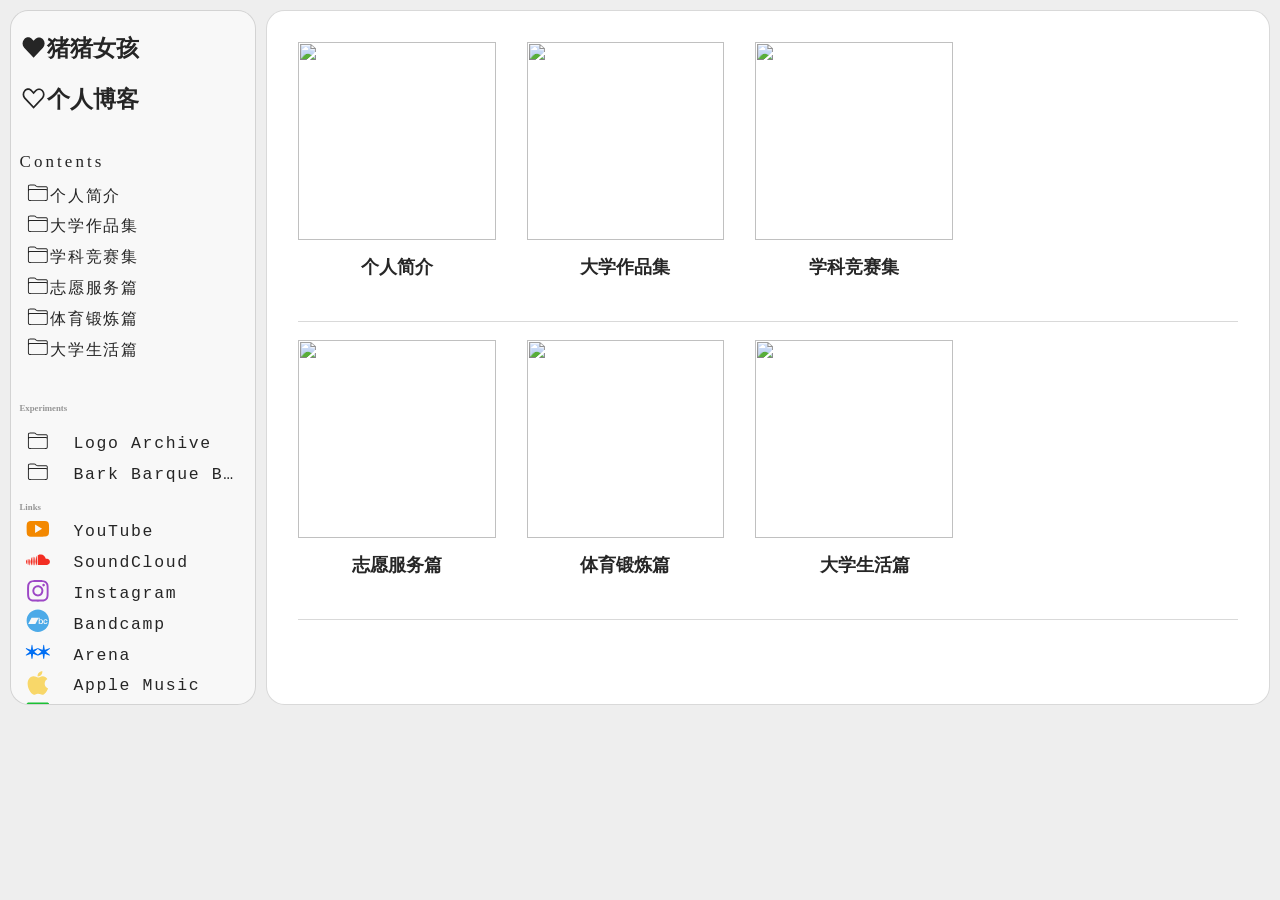
==== commit f1024ef0: "Add files via upload" ====
--- a/index.html
+++ b/index.html
@@ -1,5 +1,5 @@
 <!DOCTYPE html>
-<!-- saved from url=(0043)https://2610831.cargo.site/edit/T2335508677 -->
+<!-- saved from url=(0039)https://2610831.cargo.site/edit/preview -->
 <html lang="en" class="notranslate" translate="no" style="--base-size: 10.298591894531251px; --viewport-height: 715px; --min-viewport-height: 715.1799926757812px;"><head><meta http-equiv="Content-Type" content="text/html; charset=UTF-8">
 		
 		<meta name="google" content="notranslate">
@@ -36,8 +36,12 @@
 		<div id="device-viewport" class="desktop">
 			<div id="device-viewport-bounds"><iframe src="./Template S176 copy 1_files/client-side-rendering.html" id="client-frame" style=""></iframe></div>
 		</div>
-		<div id="admin-app"><div id="admin" viewport-name="desktop"><div class="top-menu-bar"><div id="formatting-menu"><div class="account-area"><button tooltip="Your Sites&lt;em&gt;⇧⌘1&lt;/em&gt;" class="go-to-sites" type="button"><svg width="36" height="20" viewBox="0 0 36 20" fill="none" xmlns="http://www.w3.org/2000/svg"><path fill-rule="evenodd" clip-rule="evenodd" d="M35.0509 9.53252V16.3478C35.0509 16.8756 35.0509 17.3049 35.0224 17.6533C34.993 18.0131 34.9305 18.3346 34.7781 18.6337C34.5382 19.1045 34.1554 19.4874 33.6846 19.7273C33.3854 19.8797 33.064 19.9421 32.7041 19.9715C32.3557 20 31.9265 20 31.3987 20H15.7128C15.1851 20 14.7558 20 14.4074 19.9715C14.0476 19.9421 13.7261 19.8797 13.427 19.7273C12.9561 19.4874 12.5733 19.1045 12.3334 18.6337C12.181 18.3346 12.1185 18.0131 12.0891 17.6533C12.0607 17.3049 12.0607 16.8756 12.0607 16.3478V3.02733C12.0607 2.60848 12.0607 2.26121 12.0838 1.978C12.1079 1.68336 12.1597 1.41017 12.2908 1.15287C12.4932 0.755588 12.8162 0.43259 13.2135 0.230166C13.4708 0.0990627 13.744 0.0472404 14.0386 0.0231669C14.3218 2.76783e-05 14.6691 3.37777e-05 15.088 4.10864e-05L19.1957 2.0147e-05C19.5674 -0.000147496 19.8405 -0.000270712 20.0538 0.0438714L20.125 0.0583514C20.1514 0.0636838 20.1757 0.0685924 20.1908 0.0717941C20.2293 0.0799631 20.2788 0.091223 20.3339 0.110751C20.3891 0.130279 20.4347 0.152656 20.4697 0.170531C20.4835 0.177532 20.5054 0.189003 20.5293 0.201466L20.5938 0.235009C20.7228 0.301585 20.9188 0.451793 21.1431 0.628414C21.3883 0.821627 21.7275 1.0961 22.1736 1.45711L22.1773 1.46011C22.5227 1.73966 22.972 1.95499 23.5558 1.95499C24.0834 1.95499 28.9184 1.92629 31.9848 1.90776L32.0074 1.90762C32.4278 1.90507 32.7764 1.90296 33.0608 1.92455C33.3567 1.94702 33.6312 1.99759 33.8901 2.12811C34.2898 2.32965 34.615 2.65296 34.819 3.05144C34.9511 3.30962 35.0033 3.58406 35.0276 3.88009C35.0509 4.1647 35.0509 5.43349 35.0509 5.85472V9.04377C35.0519 9.18931 35.0519 9.34409 35.0519 9.50858L35.0509 9.53252ZM19.1247 1.09486C19.5981 1.09486 19.7448 1.09794 19.8319 1.11596C19.8641 1.12263 19.8911 1.12806 19.9131 1.13249L19.9636 1.14278L19.9683 1.14379L19.9726 1.14597L20.0183 1.16971C20.0382 1.18011 20.0625 1.19286 20.0917 1.2079C20.0917 1.2079 20.0907 1.20743 20.0934 1.20917C20.1014 1.21433 20.1293 1.23229 20.186 1.2738C20.2544 1.32388 20.346 1.39428 20.4656 1.48844C20.7044 1.67661 21.0379 1.9465 21.4885 2.31115C21.9903 2.71721 22.6758 3.0498 23.5558 3.0498C24.0878 3.0498 28.9285 3.02106 31.9914 3.00255C32.4401 2.99984 32.7436 2.99844 32.9779 3.01623C33.2058 3.03353 33.3194 3.0665 33.3972 3.1057C33.5896 3.20273 33.7462 3.35838 33.8444 3.55025C33.884 3.62765 33.9177 3.74119 33.9364 3.96945C33.9556 4.20407 33.956 5.4278 33.956 5.87726V6.40937C33.8669 6.35082 33.7737 6.29774 33.6769 6.25056C33.38 6.10573 33.0612 6.04638 32.7032 6.01838C32.3557 5.99121 31.9272 5.99122 31.3987 5.99122L15.714 5.99122C15.1855 5.99122 14.757 5.99122 14.4096 6.01838C14.0516 6.04638 13.7328 6.10573 13.4358 6.25056C13.3386 6.29796 13.245 6.3513 13.1555 6.41017V3.04978C13.1555 2.6028 13.1559 2.30048 13.175 2.06715C13.1935 1.84021 13.2269 1.72715 13.2663 1.6499C13.3637 1.45863 13.5193 1.30312 13.7105 1.20566C13.7878 1.1663 13.9008 1.13289 14.1278 1.11435C14.3611 1.09529 14.6634 1.09486 15.1104 1.09486H19.1247ZM13.1555 9.53252V16.3247C13.1555 16.8811 13.1559 17.2656 13.1803 17.5641C13.2042 17.8562 13.2482 18.0176 13.3089 18.1367C13.4438 18.4015 13.6592 18.6168 13.924 18.7518C14.0431 18.8124 14.2044 18.8565 14.4966 18.8804C14.7951 18.9048 15.1795 18.9052 15.736 18.9052H31.3755C31.932 18.9052 32.3164 18.9048 32.615 18.8804C32.9071 18.8565 33.0685 18.8124 33.1875 18.7518C33.4524 18.6168 33.6677 18.4015 33.8026 18.1367C33.8633 18.0176 33.9074 17.8562 33.9312 17.5641C33.9556 17.2656 33.956 16.8812 33.956 16.3247V9.05557C33.9541 8.76642 33.9486 8.5398 33.9324 8.3501C33.9088 8.07388 33.8657 7.92558 33.8082 7.81755C33.6765 7.57025 33.464 7.36477 33.197 7.2346C33.0758 7.17548 32.9118 7.13286 32.6178 7.10987C32.3181 7.08643 31.9325 7.08604 31.3764 7.08604L15.7363 7.08604C15.1802 7.08604 14.7946 7.08643 14.4949 7.10987C14.201 7.13286 14.0369 7.17548 13.9157 7.2346C13.6488 7.36478 13.4362 7.57025 13.3046 7.81755C13.2471 7.92559 13.2039 8.07389 13.1804 8.3501C13.1562 8.63344 13.1555 8.99911 13.1555 9.53252Z" fill="black"></path><path class="arrow-back" fill-rule="evenodd" clip-rule="evenodd" d="M5.18305 5L6 5.78809L1.63389 10L6 14.2119L5.18305 15L0 10L5.18305 5Z" fill="black"></path></svg></button></div><button name="backdrop" button-state="" tooltip="Backdrop" class="formatting-button " type="button"><svg width="40" height="40" viewBox="0 0 40 40" fill="none" xmlns="http://www.w3.org/2000/svg"><rect width="40" height="40" fill="white"></rect><path d="M13 26H26V13H25V25H13V26Z" fill="black"></path><path d="M25 11H26V12H25V11Z" fill="black"></path><path d="M25 9H26V10H25V9Z" fill="black"></path><path d="M23 9H24V10H23V9Z" fill="black"></path><path d="M21 9H22V10H21V9Z" fill="black"></path><path d="M19 9H20V10H19V9Z" fill="black"></path><path d="M17 9H18V10H17V9Z" fill="black"></path><path d="M15 9H16V10H15V9Z" fill="black"></path><path d="M13 9H14V10H13V9Z" fill="black"></path><path d="M11 9H12V10H11V9Z" fill="black"></path><path d="M9 9H10V10H9V9Z" fill="black"></path><path d="M9 11H10V12H9V11Z" fill="black"></path><path d="M9 13H10V14H9V13Z" fill="black"></path><path d="M9 15H10V16H9V15Z" fill="black"></path><path d="M9 17H10V18H9V17Z" fill="black"></path><path d="M9 19H10V20H9V19Z" fill="black"></path><path d="M9 21H10V22H9V21Z" fill="black"></path><path d="M9 23H10V24H9V23Z" fill="black"></path><path d="M9 25H10V26H9V25Z" fill="black"></path><path d="M11 25H12V26H11V25Z" fill="black"></path><path fill-rule="evenodd" clip-rule="evenodd" d="M14 26V31H31V14H26V15H29.2929L26 18.2929V19.7071L30 15.7071V18.0706L26 22.0706V23.4849L30 19.4849V21.8484L26 25.8484V26H25.8484L21.8484 30H19.4849L23.4849 26H22.0706L18.0706 30H15.7071L19.7071 26H18.2929L15 29.2929V26H14ZM23.2627 30H25.6262L30 25.6262V23.2627L23.2627 30ZM30 30H27.0404L30 27.0404V30Z" fill="black"></path></svg></button><button button-state="" tooltip="Page Options" class="formatting-button " type="button"><svg width="40" height="40" viewBox="0 0 40 40" fill="none" xmlns="http://www.w3.org/2000/svg"><rect width="40" height="40" fill="white"></rect><path fill-rule="evenodd" clip-rule="evenodd" d="M29 13H12C11.4477 13 11 13.4477 11 14V23C11 23.5523 11.4477 24 12 24H29C29.5523 24 30 23.5523 30 23V14C30 13.4477 29.5523 13 29 13ZM12 12C10.8954 12 10 12.8954 10 14V23C10 24.1046 10.8954 25 12 25H29C30.1046 25 31 24.1046 31 23V14C31 12.8954 30.1046 12 29 12H12Z" fill="black"></path><path fill-rule="evenodd" clip-rule="evenodd" d="M16.5 27.1352C17.7095 27.1352 18.7184 27.994 18.95 29.1352H31V30.1352H18.95C18.7184 31.2763 17.7095 32.1352 16.5 32.1352C15.2905 32.1352 14.2816 31.2763 14.05 30.1352H10V29.1352H14.05C14.2816 27.994 15.2905 27.1352 16.5 27.1352ZM16.5106 31.1853C17.3668 31.1853 18.0608 30.4913 18.0608 29.6352C18.0608 28.779 17.3668 28.085 16.5106 28.085C15.6545 28.085 14.9604 28.779 14.9604 29.6352C14.9604 30.4913 15.6545 31.1853 16.5106 31.1853Z" fill="black"></path></svg></button><button class="formatting-button " button-state="hidden" button-command="insertwindow" type="hidden"><svg width="40" height="40" viewBox="0 0 40 40" fill="none" xmlns="http://www.w3.org/2000/svg"><rect width="40" height="40" fill="white"></rect><path d="M9.95329 20.4539C9.95329 19.1492 11.9104 19.1492 11.9104 20.4539C11.9104 21.7587 9.95329 21.7587 9.95329 20.4539Z" fill="black"></path><path d="M11.258 15.8873C11.258 14.5825 13.2152 14.5825 13.2152 15.8873C13.2152 17.192 11.258 17.192 11.258 15.8873Z" fill="black"></path><path d="M15.0105 29.1322C13.8803 28.4798 14.8589 26.7839 15.9891 27.4362C17.1193 28.0886 16.1407 29.7845 15.0105 29.1322Z" fill="black"></path><path d="M14.9149 13.558C13.7796 12.9056 14.7582 11.2033 15.8935 11.8557C17.0288 12.5081 16.0502 14.2104 14.9149 13.558Z" fill="black"></path><path d="M11.2913 25.4616C10.6389 24.3263 12.3412 23.3477 12.9936 24.483C13.646 25.617 11.9437 26.5956 11.2913 25.4616Z" fill="black"></path><path d="M19.5759 12.168C18.4458 11.5156 19.4243 9.82094 20.5545 10.4733C21.6847 11.1257 20.7061 12.8203 19.5759 12.168Z" fill="black"></path><path fill-rule="evenodd" clip-rule="evenodd" d="M30.0467 12.6227H23.8614V18.7448H24.8614V14.0315C25.5651 14.5394 26.396 15.2953 27.1117 16.27C28.0961 17.6107 28.8467 19.3426 28.7768 21.3995C28.6896 23.9688 27.3523 26.0531 25.5978 27.4216C23.8293 28.8011 21.7044 29.4027 20.1124 29.0944L19.9223 30.0761C21.8724 30.4538 24.2839 29.7147 26.2129 28.2101C28.1559 26.6945 29.6772 24.3515 29.7763 21.4334C29.8555 19.1003 29.0007 17.1531 27.9178 15.6782C27.3059 14.8449 26.6162 14.1551 25.9679 13.6227H30.0467V12.6227Z" fill="black"></path></svg></button><button class="formatting-button button-select" button-state="unavailable" button-command="commerce"><svg width="40" height="40" viewBox="0 0 40 40" fill="none" xmlns="http://www.w3.org/2000/svg"><rect width="40" height="40" fill="white"></rect><path d="M30 21.2V13H24V11.5C24 9 22 7 19.5 7C17 7 15 9 15 11.5V13H9V28H23.2C23.9 30.3 26 32 28.5 32C31.5 32 34 29.5 34 26.5C34 24 32.3 21.9 30 21.2ZM16 11.5C16 9.6 17.6 8 19.5 8C21.4 8 23 9.6 23 11.5V13H16V11.5ZM10 27V14H29V21H28.5C25.5 21 23 23.5 23 26.5C23 26.7 23 26.8 23 27H10ZM32 27H29V30H28V27H25V26H28V23H29V26H32V27Z" fill="black"></path></svg></button><button class="formatting-button " button-state="hidden" button-command="commerce-ineditor" type="hidden"></button><button class="formatting-button " button-state="hidden" button-command="audioplayer" type="hidden"><svg width="40" height="40" viewBox="0 0 40 40" fill="none" xmlns="http://www.w3.org/2000/svg"><rect width="40" height="40" fill="white"></rect><path d="M26.9424 23.3576C26.9424 25.4879 25.7338 26.5242 23.3741 26.5242C22.5108 26.5242 21.8777 26.3515 21.3597 25.8909C20.8417 25.4879 20.6115 24.9697 20.6115 24.3364C20.6115 23.703 20.8993 23.1273 21.5324 22.6667C22.1655 22.2061 22.9137 21.9758 23.777 21.9758C24.4676 21.9758 25.1007 22.1485 25.7914 22.4364V13.397L17.3885 16.0455V25.7758C17.3885 27.9061 16.1799 29 13.7626 29C12.8993 29 12.2662 28.8273 11.7482 28.4242C11.2878 28.0212 11 27.503 11 26.8697C11 26.2364 11.2878 25.6606 11.8633 25.2C12.4388 24.7394 13.1871 24.5091 14.0504 24.5091C14.741 24.5091 15.4892 24.6818 16.2374 24.9121V13.397L27 10V23.3576H26.9424Z" fill="black"></path></svg></button><button class="formatting-button " button-state="available" button-command="iconpalette"><svg width="41" height="41" viewBox="0 0 41 41" fill="none" xmlns="http://www.w3.org/2000/svg"><rect x="0.46814" y="0.835815" width="40" height="40" fill="white"></rect><path d="M12.9189 25.0473L12.9189 23.6172L23.9985 23.6172L25.8686 23.6965L24.3592 22.4021L21.5452 19.6648L22.5403 18.6671L28.3322 24.3284L22.5531 30L21.5503 28.9997L24.3644 26.2548L25.8737 24.9603L24.0036 25.0473L12.9189 25.0473ZM16.9404 16.8866L15.0678 16.797L16.5797 18.0915L19.3937 20.8364L18.3909 21.8367L12.6042 16.1651L18.3807 10.4987L19.3835 11.5015L16.5695 14.2388L15.0575 15.5333L16.9302 15.454L28.0277 15.454L28.0277 16.8866" fill="#333333"></path></svg></button><button class="formatting-button " button-state="unavailable" button-command="marquee"><svg width="40" height="40" viewBox="0 0 40 40" fill="none" xmlns="http://www.w3.org/2000/svg"><rect width="40" height="40" fill="white"></rect><path d="M12.3 23.646L11.64 23.006L8 26.506L11.64 30.006L12.3 29.366L9.79 26.956H17V26.056H9.79L12.3 23.646Z" fill="black"></path><path d="M28.7 23.646L31.21 26.056H24V26.956H31.21L28.7 29.366L29.36 30.006L33 26.506L29.36 23.006L28.7 23.646Z" fill="black"></path><path d="M22 26.006H19V27.006H22V26.006Z" fill="black"></path><path d="M10.31 16.626H13.81L14.65 19.006H16.17L12.85 10.006H11.32L8 19.006H9.46L10.31 16.626ZM12 11.676H12.11L13.45 15.466H10.67L12 11.676Z" fill="black"></path><path d="M22.14 14.306V14.206C22.5886 14.1168 22.9931 13.8766 23.286 13.5255C23.579 13.1743 23.7428 12.7333 23.75 12.276C23.75 10.896 22.71 10.006 21 10.006H17.29V19.006H21.07C23.07 19.006 24.21 18.006 24.21 16.466C24.213 15.9076 23.9986 15.37 23.6123 14.9669C23.226 14.5637 22.698 14.3267 22.14 14.306ZM18.72 11.216H20.65C21.71 11.216 22.33 11.706 22.33 12.536C22.33 13.366 21.67 13.836 20.41 13.836H18.72V11.216ZM20.78 17.826H18.72V14.936H20.72C22.06 14.936 22.77 15.426 22.77 16.366C22.77 17.306 22.07 17.826 20.78 17.826Z" fill="black"></path><path d="M29.35 17.766C27.76 17.766 26.77 16.506 26.77 14.506C26.77 12.506 27.77 11.246 29.34 11.246C29.8688 11.2236 30.3886 11.3875 30.809 11.7091C31.2293 12.0308 31.5234 12.4897 31.64 13.006H33C32.8784 12.1375 32.4343 11.3467 31.7561 10.7909C31.078 10.235 30.2154 9.95477 29.34 10.006C26.89 10.006 25.34 11.726 25.34 14.506C25.34 17.286 26.9 19.006 29.35 19.006C30.2025 19.0781 31.0509 18.8272 31.7271 18.303C32.4032 17.7788 32.8575 17.0195 33 16.176H31.64C31.5007 16.6647 31.1965 17.0901 30.779 17.38C30.3615 17.6698 29.8566 17.8062 29.35 17.766Z" fill="black"></path></svg></button><button class="formatting-button button-select" button-state="unavailable" button-command="textformatting"><svg width="40" height="40" viewBox="0 0 40 40" fill="none" xmlns="http://www.w3.org/2000/svg"><rect width="40" height="40" fill="white"></rect><path fill-rule="evenodd" clip-rule="evenodd" d="M10.75 15.5C11.7165 15.5 12.5 14.7165 12.5 13.75C12.5 12.7835 11.7165 12 10.75 12C9.7835 12 9 12.7835 9 13.75C9 14.7165 9.7835 15.5 10.75 15.5ZM31 13H16V14.5H31V13ZM31 19H16V20.5H31V19ZM16 25H31V26.5H16V25ZM12.5 19.75C12.5 20.7165 11.7165 21.5 10.75 21.5C9.7835 21.5 9 20.7165 9 19.75C9 18.7835 9.7835 18 10.75 18C11.7165 18 12.5 18.7835 12.5 19.75ZM10.75 27.5C11.7165 27.5 12.5 26.7165 12.5 25.75C12.5 24.7835 11.7165 24 10.75 24C9.7835 24 9 24.7835 9 25.75C9 26.7165 9.7835 27.5 10.75 27.5Z" fill="black"></path></svg></button><button class="formatting-button " button-state="available" button-command="hr"><svg width="40" height="40" viewBox="0 0 40 40" fill="none" xmlns="http://www.w3.org/2000/svg"><rect width="40" height="40" fill="white"></rect><rect x="9" y="19" width="22" height="1.5" fill="black"></rect></svg></button><button class="formatting-button " button-state="unavailable" button-command="mediaoptions"><svg width="40" height="40" viewBox="0 0 40 40" fill="none" xmlns="http://www.w3.org/2000/svg"><rect x="0.93634" y="0.585805" width="40" height="40" fill="white"></rect><path fill-rule="evenodd" clip-rule="evenodd" d="M20.7131 18.378L20.7179 18.3647C20.7774 18.1994 20.8628 18.0158 20.9939 17.8586C21.1216 17.7054 21.3746 17.4856 21.7535 17.4856C22.1329 17.4856 22.3877 17.7057 22.5182 17.8663C22.6504 18.029 22.733 18.2182 22.7879 18.3894C22.7882 18.3902 22.7885 18.391 22.7887 18.3918L23.9082 21.8217C23.9421 21.9071 23.9996 21.9813 24.0741 22.0354C24.1485 22.0894 24.2367 22.1211 24.3283 22.1269H27.9483C28.1539 22.1269 28.4011 22.1556 28.6281 22.2721C28.8742 22.3984 29.1654 22.6793 29.1654 23.1235C29.1654 23.4109 29.0458 23.6311 28.932 23.7769C28.8291 23.9088 28.704 24.0143 28.6111 24.0887L28.5959 24.1008L25.6688 26.2182C25.61 26.2676 25.5622 26.3289 25.5285 26.3981C25.4953 26.4664 25.4767 26.5408 25.4738 26.6165C25.4766 26.6588 25.4832 26.7007 25.4936 26.7418L26.6029 30.15C26.6689 30.3114 26.7066 30.4832 26.7142 30.6576C26.7223 30.7791 26.7077 30.9013 26.671 31.0177C26.6301 31.147 26.5628 31.2663 26.4734 31.3681C26.384 31.47 26.2744 31.5521 26.1515 31.6093C26.0286 31.6665 25.8952 31.6976 25.7596 31.7004L25.6834 31.7021L25.6082 31.6892C25.3502 31.6452 25.1094 31.5322 24.9111 31.3626L22.0278 29.2696C21.9462 29.222 21.8532 29.1971 21.7586 29.1977L21.75 29.1978L21.7414 29.1977C21.6504 29.1963 21.561 29.2203 21.4831 29.2668L18.6007 31.3708C18.3859 31.5494 18.1243 31.6634 17.8465 31.6989L17.796 31.7054H17.7451C17.4534 31.7054 17.1842 31.5731 17.0063 31.3478C16.841 31.1385 16.7916 30.9 16.7916 30.7088V30.6941L16.7922 30.6793C16.7988 30.501 16.836 30.3253 16.9022 30.1599L18.0047 26.7141L18.0104 26.6984C18.0139 26.6888 18.0155 26.6786 18.0151 26.6684L18.0139 26.6417L18.0145 26.615C18.0163 26.5371 18.0003 26.4598 17.9679 26.389C17.9381 26.3242 17.8953 26.2663 17.8421 26.2191L14.9024 24.1063L14.8863 24.0935C14.7599 23.9924 14.6387 23.873 14.5433 23.7322C14.4521 23.5975 14.3511 23.3929 14.3511 23.1379C14.3511 22.888 14.4561 22.6986 14.5409 22.587C14.6314 22.4681 14.7403 22.3807 14.8444 22.3183C15.0553 22.1917 15.3039 22.1317 15.5587 22.1317H19.1728C19.2681 22.1269 19.3601 22.0949 19.4379 22.0394C19.514 21.985 19.5732 21.9105 19.6089 21.8243L20.7131 18.378ZM20.363 22.0927C20.2721 22.333 20.112 22.541 19.9029 22.6903C19.6938 22.8397 19.4451 22.9237 19.1883 22.9317H15.5587C15.2949 22.9317 15.1511 23.0564 15.1511 23.1379C15.1511 23.2194 15.2182 23.3345 15.386 23.4688L18.3348 25.588C18.4888 25.7145 18.6119 25.8743 18.695 26.0554C18.7781 26.2365 18.8189 26.4341 18.8143 26.6333C18.8194 26.7491 18.8015 26.8648 18.7615 26.9737L17.654 30.4355C17.6163 30.5219 17.5951 30.6146 17.5916 30.7088C17.5916 30.8287 17.654 30.9054 17.7451 30.9054C17.8786 30.8883 18.0039 30.8315 18.1047 30.7424L21.0343 28.6039C21.2484 28.4657 21.4986 28.3939 21.7535 28.3978C22.008 28.3961 22.2577 28.4677 22.4727 28.6039L25.4119 30.7376C25.4189 30.7441 25.426 30.7504 25.4333 30.7566C25.5215 30.8313 25.6284 30.8811 25.7427 30.9006C25.7673 30.9001 25.7915 30.8945 25.8138 30.8841C25.8361 30.8737 25.856 30.8588 25.8723 30.8403C25.8885 30.8218 25.9007 30.8002 25.9081 30.7767C25.9155 30.7532 25.918 30.7285 25.9153 30.704C25.9128 30.6097 25.8916 30.5168 25.853 30.4307L24.7262 26.9689C24.6955 26.8579 24.6778 26.7436 24.6735 26.6285C24.6748 26.4274 24.7211 26.2291 24.8091 26.0482C24.897 25.8674 25.0244 25.7085 25.1817 25.5832L28.1113 23.464C28.2791 23.3297 28.3654 23.2338 28.3654 23.1235C28.3654 23.0133 28.2312 22.9269 27.9483 22.9269H24.3091C24.0551 22.9171 23.8097 22.8321 23.604 22.6827C23.3983 22.5333 23.2416 22.3263 23.1535 22.0879L22.0268 18.6356C21.9501 18.3959 21.8494 18.2856 21.7535 18.2856C21.6576 18.2856 21.5569 18.3959 21.4706 18.6356L20.363 22.0927ZM12.9716 11.3318L12.9764 11.3185C13.0197 11.1983 13.0876 11.0476 13.2006 10.912C13.3102 10.7804 13.5448 10.5711 13.9056 10.5711C14.267 10.5711 14.5034 10.7807 14.6162 10.9197C14.7308 11.0607 14.7967 11.2169 14.8373 11.3432L15.5304 13.4668H17.7706C17.923 13.4668 18.131 13.4874 18.3321 13.5906C18.5523 13.7035 18.8309 13.966 18.8309 14.3895C18.8309 14.6561 18.7193 14.8569 18.6216 14.9822C18.5347 15.0936 18.4335 15.1774 18.3721 15.2266L18.357 15.2387L16.5379 16.5546C16.5353 16.5574 16.5332 16.5606 16.5315 16.5641C16.5309 16.5654 16.5303 16.5667 16.5298 16.568L17.2141 18.6704C17.2653 18.799 17.2947 18.9352 17.3011 19.0736C17.3082 19.1855 17.2945 19.2981 17.2606 19.4054C17.2225 19.5259 17.1598 19.6371 17.0765 19.7319C16.9932 19.8268 16.8911 19.9033 16.7766 19.9566C16.6621 20.0099 16.5377 20.0388 16.4115 20.0415L16.3352 20.0431L16.26 20.0303C16.0497 19.9944 15.853 19.9034 15.6899 19.7669L13.919 18.4813C13.9163 18.4805 13.9135 18.4801 13.9107 18.4801L13.9021 18.4802L13.8941 18.48L12.1231 19.7728C11.9466 19.9171 11.7329 20.0092 11.5061 20.0382L11.4556 20.0447H11.4047C11.1302 20.0447 10.8754 19.9196 10.7077 19.7071C10.5526 19.5107 10.509 19.2907 10.509 19.122V19.1073L10.5095 19.0925C10.5148 18.9505 10.5438 18.8105 10.5953 18.6784L11.272 16.5635L11.272 16.5609C11.2721 16.5579 11.2715 16.555 11.2703 16.5523C11.27 16.5517 11.2697 16.5511 11.2694 16.5506L9.44927 15.2425L9.43315 15.2296C9.33837 15.1537 9.23919 15.0578 9.15802 14.938C9.08097 14.8243 8.98633 14.6381 8.98633 14.3985C8.98633 14.1562 9.08795 13.9755 9.16615 13.8726C9.25001 13.7624 9.34909 13.6837 9.44018 13.6291C9.6252 13.5181 9.83547 13.4698 10.0406 13.4698H12.2827C12.2839 13.4695 12.285 13.469 12.286 13.4682C12.2866 13.4678 12.2871 13.4674 12.2875 13.4669L12.9716 11.3318ZM11.3479 18.9515C11.3244 19.0054 11.3112 19.0633 11.309 19.122C11.309 19.1968 11.3479 19.2447 11.4047 19.2447C11.488 19.234 11.5662 19.1986 11.6291 19.143L13.4569 17.8088C13.5905 17.7225 13.7466 17.6777 13.9056 17.6801C14.0644 17.6791 14.2202 17.7238 14.3543 17.8088L16.1881 19.14C16.1925 19.144 16.197 19.148 16.2015 19.1518C16.2566 19.1984 16.3232 19.2295 16.3945 19.2417C16.4099 19.2414 16.425 19.2379 16.4389 19.2314C16.4528 19.2249 16.4653 19.2156 16.4754 19.2041C16.4855 19.1925 16.4931 19.179 16.4978 19.1644C16.5024 19.1497 16.5039 19.1343 16.5022 19.119C16.5007 19.0602 16.4874 19.0022 16.4634 18.9485L15.7604 16.7887C15.7412 16.7194 15.7302 16.6481 15.7274 16.5763C15.7283 16.4508 15.7572 16.3271 15.8121 16.2142C15.8669 16.1014 15.9464 16.0023 16.0445 15.9241L17.8723 14.6019C17.977 14.5181 18.0309 14.4583 18.0309 14.3895C18.0309 14.3207 17.9471 14.2668 17.7706 14.2668H15.5001C15.3416 14.2607 15.1885 14.2076 15.0602 14.1144C14.9319 14.0213 14.8341 13.8921 14.7791 13.7433L14.0761 11.5894C14.0283 11.4399 13.9655 11.3711 13.9056 11.3711C13.8458 11.3711 13.783 11.4399 13.7291 11.5894L13.0381 13.7463C12.9814 13.8963 12.8815 14.026 12.751 14.1192C12.6206 14.2124 12.4654 14.2648 12.3052 14.2698H10.0406C9.87607 14.2698 9.78633 14.3476 9.78633 14.3985C9.78633 14.4493 9.82821 14.5211 9.93291 14.6049L11.7727 15.9271C11.8687 16.006 11.9456 16.1057 11.9974 16.2187C12.0492 16.3317 12.0747 16.455 12.0718 16.5793C12.075 16.6515 12.0638 16.7237 12.0389 16.7917L11.3479 18.9515ZM14.4847 11.8532L14.485 11.8521C14.4854 11.8512 14.4856 11.8508 14.4857 11.8508C14.4857 11.8508 14.4854 11.8517 14.4847 11.8532ZM17.7706 15.0668C17.777 15.0668 17.7762 15.0673 17.7695 15.0668H17.7706ZM25.3985 8.59501L25.4034 8.58165C25.4411 8.47684 25.503 8.33738 25.6098 8.20918C25.7133 8.08497 25.9416 7.87915 26.2963 7.87915C26.6515 7.87915 26.8816 8.0853 26.9884 8.21684C27.0969 8.3503 27.1571 8.49518 27.1928 8.60616C27.1931 8.60704 27.1934 8.60792 27.1937 8.6088L27.7063 10.1795H29.3666C29.5009 10.1795 29.6955 10.1973 29.8877 10.296C30.0991 10.4044 30.3734 10.6605 30.3734 11.077C30.3734 11.3365 30.2646 11.5307 30.1723 11.649C30.0908 11.7534 29.9978 11.8299 29.9472 11.8704L29.932 11.8825L28.5728 12.8657L29.0794 14.422C29.1254 14.5392 29.1519 14.6631 29.1578 14.789C29.1645 14.8977 29.1512 15.0069 29.1183 15.1111C29.0812 15.2285 29.0201 15.337 28.9388 15.4295C28.8575 15.522 28.7579 15.5966 28.6463 15.6486C28.5347 15.7005 28.4135 15.7287 28.2904 15.7313L28.2141 15.733L28.1389 15.7201C27.9451 15.6871 27.7636 15.6036 27.6127 15.4786L26.2966 14.5232L24.9807 15.4837C24.8174 15.6162 24.6202 15.7007 24.411 15.7274L24.3605 15.7339H24.3096C24.0409 15.7339 23.791 15.6113 23.6267 15.4032C23.4751 15.2111 23.4335 14.9974 23.4335 14.8365V14.8217L23.4341 14.8069C23.4389 14.6775 23.465 14.5499 23.5114 14.4292L24.0133 12.8606L22.6567 11.8856L22.6406 11.8728C22.5566 11.8055 22.465 11.7176 22.3886 11.6049C22.3164 11.4984 22.2239 11.3185 22.2239 11.0841C22.2239 10.8444 22.3244 10.6667 22.4004 10.5668C22.482 10.4595 22.5777 10.3839 22.6643 10.3318C22.8405 10.2261 23.0377 10.1819 23.2259 10.1819H24.8901L25.3985 8.59501ZM24.6019 12.2984C24.6782 12.3611 24.7392 12.4403 24.7804 12.5301C24.8216 12.6198 24.8418 12.7178 24.8395 12.8165C24.842 12.8739 24.8332 12.9313 24.8134 12.9852L24.2644 14.701C24.2457 14.7438 24.2353 14.7898 24.2335 14.8365C24.2335 14.8959 24.2644 14.9339 24.3096 14.9339C24.3757 14.9254 24.4378 14.8973 24.4878 14.8531L25.9398 13.7932C26.0459 13.7247 26.17 13.6891 26.2963 13.691C26.4224 13.6902 26.5462 13.7257 26.6527 13.7932L28.1095 14.8507C28.113 14.8539 28.1165 14.8571 28.1201 14.8601C28.1638 14.8972 28.2168 14.9219 28.2735 14.9315C28.2856 14.9313 28.2976 14.9285 28.3087 14.9233C28.3198 14.9182 28.3296 14.9108 28.3377 14.9016C28.3457 14.8925 28.3518 14.8817 28.3554 14.8701C28.3591 14.8585 28.3603 14.8462 28.359 14.8341C28.3578 14.7873 28.3473 14.7413 28.3281 14.6986L27.7697 12.9828C27.7545 12.9278 27.7457 12.8712 27.7435 12.8141C27.7442 12.7144 27.7671 12.6162 27.8107 12.5265C27.8543 12.4369 27.9174 12.3581 27.9954 12.2961L29.4474 11.2457C29.5306 11.1791 29.5734 11.1316 29.5734 11.077C29.5734 11.0223 29.5068 10.9795 29.3666 10.9795H27.5629C27.437 10.9746 27.3154 10.9325 27.2135 10.8585C27.1115 10.7844 27.0338 10.6818 26.9902 10.5637L26.4317 8.85262C26.3937 8.7338 26.3438 8.67915 26.2963 8.67915C26.2487 8.67915 26.1988 8.7338 26.1561 8.85262L25.6071 10.566C25.5621 10.6852 25.4827 10.7882 25.3791 10.8623C25.2754 10.9363 25.1522 10.9779 25.0249 10.9819H23.2259C23.0952 10.9819 23.0239 11.0437 23.0239 11.0841C23.0239 11.1245 23.0572 11.1815 23.1404 11.2481L24.6019 12.2984Z" fill="black"></path></svg></button><button class="formatting-button " button-state="unavailable" button-command="textoptions"><svg width="40" height="40" viewBox="0 0 40 40" fill="none" xmlns="http://www.w3.org/2000/svg"><rect width="40" height="40" fill="white"></rect><path d="M10.1465 12H24.27L24.4043 16.248H23.8062C23.5132 14.9134 23.1388 14.0467 22.6831 13.6479C22.2355 13.241 21.2874 13.0376 19.8389 13.0376H18.4473V19.4341V25.8306C18.4473 26.799 18.5978 27.4012 18.8989 27.6372C19.2 27.8651 19.8592 28.0156 20.8765 28.0889V28.5405H13.5889V28.0889C14.6468 28.0075 15.306 27.8325 15.5664 27.564C15.8268 27.2954 15.957 26.62 15.957 25.5376V13.0376H14.5654C13.182 13.0376 12.238 13.237 11.7334 13.6357C11.237 14.0345 10.8626 14.9053 10.6104 16.248H10L10.1465 12Z" fill="black"></path><path d="M25.8442 18.1745V20.4011H23.7349V21.6096H25.8442V25.9235C25.8442 27.6374 26.7378 28.3698 28.7812 28.3698C29.0889 28.3698 30.2461 28.3405 30.4072 28.3112V27.11C30.2314 27.132 29.2573 27.1467 28.8838 27.1467C27.8657 27.1467 27.3164 26.7145 27.3164 25.9235V21.6096H30.4512V20.4011H27.2944V18.1745H25.8442Z" fill="black"></path></svg></button><button class="formatting-button " button-state="hidden" button-command="bold" type="hidden"></button><button class="formatting-button " button-state="hidden" button-command="underline" type="hidden"></button><button class="formatting-button " button-state="hidden" button-command="italic" type="hidden"></button><button class="formatting-button button-select highlighted" button-state="unavailable" button-command="textstyles" id="text-styles-select"><label class="select-display">Caption</label><div class="select-arrows"><div></div></div></button><button class="formatting-button button-select" button-state="unavailable" button-command="textalignment"><svg width="40" height="40" viewBox="0 0 40 40" fill="none" xmlns="http://www.w3.org/2000/svg"><rect width="40" height="40" fill="white"></rect><rect x="11" y="13" width="18" height="1" fill="black"></rect><rect x="16" y="17" width="8" height="1" fill="black"></rect><rect x="13" y="21" width="14" height="1" fill="black"></rect><rect x="10" y="25" width="20" height="1" fill="black"></rect></svg></button><button class="formatting-button " button-state="unavailable" button-command="link"><svg width="40" height="40" viewBox="0 0 40 40" fill="none" xmlns="http://www.w3.org/2000/svg"><rect width="40" height="40" fill="white"></rect><path fill-rule="evenodd" clip-rule="evenodd" d="M27.4333 27L18.7667 27C16.0973 27 13.9333 24.836 13.9333 22.1667C13.9333 19.4973 16.0973 17.3333 18.7667 17.3333L21.3667 17.3333L21.3667 18.3333L18.7667 18.3333C16.6496 18.3333 14.9333 20.0496 14.9333 22.1667C14.9333 24.2838 16.6496 26 18.7667 26L27.4333 26C29.5504 26 31.2667 24.2838 31.2667 22.1667C31.2667 20.0496 29.5504 18.3333 27.4333 18.3333L27.4333 17.3333C30.1027 17.3333 32.2667 19.4973 32.2667 22.1667C32.2667 24.836 30.1027 27 27.4333 27Z" fill="black"></path><path fill-rule="evenodd" clip-rule="evenodd" d="M11.8333 13L20.5 13C23.1694 13 25.3333 15.164 25.3333 17.8333C25.3333 20.5027 23.1694 22.6667 20.5 22.6667L17.9 22.6667L17.9 21.6667L20.5 21.6667C22.6171 21.6667 24.3333 19.9504 24.3333 17.8333C24.3333 15.7162 22.6171 14 20.5 14L11.8333 14C9.71624 14 8 15.7162 8 17.8333C8 19.9504 9.71624 21.6667 11.8333 21.6667L11.8333 22.6667C9.16396 22.6667 7 20.5027 7 17.8333C7 15.164 9.16396 13 11.8333 13Z" fill="black"></path></svg></button><button class="formatting-button button-select" button-state="available" button-command="layouttemplate" id="layout-template-select"><label class="select-display"><svg class="plus-icon" width="20" height="20" viewBox="0 0 20 20"><circle cx="10" cy="10" r="8"></circle><g><line x1="10" y1="5" x2="10" y2="15"></line><line x1="5" y1="10" x2="15" y2="10"></line></g></svg><span>&nbsp;Add...</span></label><div class="select-arrows"><div></div></div></button><button class="formatting-button " button-state="hidden" button-command="columns" type="hidden"><svg width="40" height="40" viewBox="0 0 40 40" fill="none" xmlns="http://www.w3.org/2000/svg"><rect width="40" height="40" fill="white"></rect><path fill-rule="evenodd" clip-rule="evenodd" d="M31 10H9V31H31V10ZM8 9V32H32V9H8Z" fill="black"></path><rect x="15" y="11" width="1" height="1" fill="black"></rect><rect x="24" y="11" width="1" height="1" fill="black"></rect><rect x="15" y="13" width="1" height="1" fill="black"></rect><rect x="24" y="13" width="1" height="1" fill="black"></rect><rect x="15" y="15" width="1" height="1" fill="black"></rect><rect x="24" y="15" width="1" height="1" fill="black"></rect><rect x="15" y="17" width="1" height="1" fill="black"></rect><rect x="24" y="17" width="1" height="1" fill="black"></rect><rect x="15" y="19" width="1" height="1" fill="black"></rect><rect x="24" y="19" width="1" height="1" fill="black"></rect><rect x="15" y="21" width="1" height="1" fill="black"></rect><rect x="24" y="21" width="1" height="1" fill="black"></rect><rect x="15" y="23" width="1" height="1" fill="black"></rect><rect x="24" y="23" width="1" height="1" fill="black"></rect><rect x="15" y="25" width="1" height="1" fill="black"></rect><rect x="24" y="25" width="1" height="1" fill="black"></rect><rect x="15" y="27" width="1" height="1" fill="black"></rect><rect x="24" y="27" width="1" height="1" fill="black"></rect><rect x="15" y="29" width="1" height="1" fill="black"></rect><rect x="24" y="29" width="1" height="1" fill="black"></rect></svg></button><button class="formatting-button " button-state="hidden" button-command="columns-ineditor" type="hidden"><svg width="40" height="40" viewBox="0 0 40 40" fill="none" xmlns="http://www.w3.org/2000/svg"><rect width="40" height="40" fill="white"></rect><path fill-rule="evenodd" clip-rule="evenodd" d="M31 10H9V31H31V10ZM8 9V32H32V9H8Z" fill="black"></path><rect x="15" y="11" width="1" height="1" fill="black"></rect><rect x="24" y="11" width="1" height="1" fill="black"></rect><rect x="15" y="13" width="1" height="1" fill="black"></rect><rect x="24" y="13" width="1" height="1" fill="black"></rect><rect x="15" y="15" width="1" height="1" fill="black"></rect><rect x="24" y="15" width="1" height="1" fill="black"></rect><rect x="15" y="17" width="1" height="1" fill="black"></rect><rect x="24" y="17" width="1" height="1" fill="black"></rect><rect x="15" y="19" width="1" height="1" fill="black"></rect><rect x="24" y="19" width="1" height="1" fill="black"></rect><rect x="15" y="21" width="1" height="1" fill="black"></rect><rect x="24" y="21" width="1" height="1" fill="black"></rect><rect x="15" y="23" width="1" height="1" fill="black"></rect><rect x="24" y="23" width="1" height="1" fill="black"></rect><rect x="15" y="25" width="1" height="1" fill="black"></rect><rect x="24" y="25" width="1" height="1" fill="black"></rect><rect x="15" y="27" width="1" height="1" fill="black"></rect><rect x="24" y="27" width="1" height="1" fill="black"></rect><rect x="15" y="29" width="1" height="1" fill="black"></rect><rect x="24" y="29" width="1" height="1" fill="black"></rect></svg></button><button class="formatting-button " button-state="hidden" button-command="imagegallery" type="hidden"><svg width="40" height="40" viewBox="0 0 40 40" fill="none" xmlns="http://www.w3.org/2000/svg"><rect width="40" height="40" fill="transparent"></rect><path fill-rule="evenodd" clip-rule="evenodd" d="M27 10H9V27.0616L13.6788 20.8623L15.3635 23.255L20.2716 16.8048L27 26.9285V10ZM26.5114 28H9.54461L13.6508 22.5594L15.3322 24.9475L20.2165 18.5285L26.5114 28ZM8 9V29H10V31H12V33H32V13H30V11H28V9H8ZM30 14V31H13V32H31V14H30ZM11 30V29H28V12H29V30H11ZM16 15.5C16 16.3284 15.3284 17 14.5 17C13.6716 17 13 16.3284 13 15.5C13 14.6716 13.6716 14 14.5 14C15.3284 14 16 14.6716 16 15.5ZM17 15.5C17 16.8807 15.8807 18 14.5 18C13.1193 18 12 16.8807 12 15.5C12 14.1193 13.1193 13 14.5 13C15.8807 13 17 14.1193 17 15.5Z" fill="black"></path></svg></button><button class="formatting-button " button-state="hidden" button-command="thumbnailindex" type="hidden"><svg width="40" height="40" viewBox="0 0 40 40" fill="none" xmlns="http://www.w3.org/2000/svg"><rect width="40" height="40" fill="white"></rect><path fill-rule="evenodd" clip-rule="evenodd" d="M18 18H11V8H14.4875V11.097V11.597H14.9875H18V18ZM17.551 10.597L15.4875 8.49293V10.597H17.551ZM19 10.6449L15.4226 7H10V19H13.5H19V10.6449Z" fill="black"></path><path fill-rule="evenodd" clip-rule="evenodd" d="M18 32H11V22H14.4875V25.097V25.597H14.9875H18V32ZM17.551 24.597L15.4875 22.4929V24.597H17.551ZM19 24.6449L15.4226 21H10V33H13.5H19V24.6449Z" fill="black"></path><path fill-rule="evenodd" clip-rule="evenodd" d="M29 18H22V8H25.4875V11.097V11.597H25.9875H29V18ZM28.551 10.597L26.4875 8.49293V10.597H28.551ZM30 10.6449L26.4226 7H21V19H24.5H30V10.6449Z" fill="black"></path><path fill-rule="evenodd" clip-rule="evenodd" d="M29 32H22V22H25.4875V25.097V25.597H25.9875H29V32ZM28.551 24.597L26.4875 22.4929V24.597H28.551ZM30 24.6449L26.4226 21H21V33H24.5H30V24.6449Z" fill="black"></path></svg></button><button class="formatting-button " button-state="hidden" button-command="imagegallery-inedtior" type="hidden"><svg width="40" height="40" viewBox="0 0 40 40" fill="none" xmlns="http://www.w3.org/2000/svg"><rect width="40" height="40" fill="transparent"></rect><path fill-rule="evenodd" clip-rule="evenodd" d="M27 10H9V27.0616L13.6788 20.8623L15.3635 23.255L20.2716 16.8048L27 26.9285V10ZM26.5114 28H9.54461L13.6508 22.5594L15.3322 24.9475L20.2165 18.5285L26.5114 28ZM8 9V29H10V31H12V33H32V13H30V11H28V9H8ZM30 14V31H13V32H31V14H30ZM11 30V29H28V12H29V30H11ZM16 15.5C16 16.3284 15.3284 17 14.5 17C13.6716 17 13 16.3284 13 15.5C13 14.6716 13.6716 14 14.5 14C15.3284 14 16 14.6716 16 15.5ZM17 15.5C17 16.8807 15.8807 18 14.5 18C13.1193 18 12 16.8807 12 15.5C12 14.1193 13.1193 13 14.5 13C15.8807 13 17 14.1193 17 15.5Z" fill="black"></path></svg></button><button class="formatting-button " button-state="hidden" button-command="loremipsum" type="hidden"></button></div><div id="device-menu"><div class="radio-button-group"><div class="radio-button checked"><input type="radio" id="radio/viewport/desktop" value="desktop" checked=""><label for="radio/viewport/desktop"><svg width="35" height="27" viewBox="0 0 35 27" fill="none" xmlns="http://www.w3.org/2000/svg"><g><path d="M25 24H10V26H25V24Z" fill="black"></path><path d="M32.5 1H2.5C1.7 1 1 1.7 1 2.5V20.5C1 21.3 1.7 22 2.5 22H32.5C33.3 22 34 21.3 34 20.5V2.5C34 1.7 33.3 1 32.5 1ZM33 20.5C33 20.8 32.8 21 32.5 21H2.5C2.2 21 2 20.8 2 20.5V2.5C2 2.2 2.2 2 2.5 2H32.5C32.8 2 33 2.2 33 2.5V20.5Z" fill="black"></path></g></svg></label></div><div class="radio-button mobile-toggle"><input type="radio" id="radio/viewport/mobile" value="mobile"><label for="radio/viewport/mobile"><svg width="17" height="26" viewBox="0 0 17 26" fill="none" xmlns="http://www.w3.org/2000/svg"><path d="M13.5 1H3.5C2.1 1 1 2.056 1 3.4V22.6C1 23.368 1.4 24.04 2 24.52C2.4 24.808 2.9 25 3.5 25H13.5C14.1 25 14.6 24.808 15 24.52C15.6 24.04 16 23.368 16 22.6V3.4C16 2.056 14.9 1 13.5 1ZM15 14.344V22.6C15 23.368 14.3 24.04 13.5 24.04H3.5C2.7 24.04 2 23.368 2 22.6V14.344V3.4C2 2.632 2.7 1.96 3.5 1.96H13.5C14.3 1.96 15 2.632 15 3.4V14.344Z" fill="black"></path><rect x="5.5" y="3.5" width="6" height="1.5" rx="0.75" fill="black"></rect></svg></label></div></div></div><div id="navigation"><button button-name="code-view-button" tooltip="Code View" class="formatting-button" type="button"><svg width="41" height="40" viewBox="0 0 41 40" fill="none" xmlns="http://www.w3.org/2000/svg"><rect x="0.565002" width="40" height="40" fill="white"></rect><path d="M15.473 16.5288V14.9434L8.3343 19.1519V20.3804L15.473 24.5889V23.0034L9.76204 19.8408V19.6914L15.473 16.5288Z" fill="black"></path><path d="M17.718 28.0367L24.392 11.9634H23.0058L16.3401 28.0367H17.718Z" fill="black"></path><path d="M25.6571 16.5288L31.3597 19.6914V19.8408L25.6571 23.0034V24.5889L32.7957 20.3804V19.1519L25.6571 14.9434V16.5288Z" fill="black"></path></svg></button><button button-state="in-use" tooltip="Local Page Settings" class="formatting-button " type="button"><svg width="40" height="40" viewBox="0 0 40 40" fill="none" xmlns="http://www.w3.org/2000/svg"><rect x="1" y="-1" width="40" height="40" fill="white"></rect><path fill="black" d="M20.71,8h-8.71v22h16v-14.71l-7.29-7.29ZM27,29h-14V9h7v7.5h7v12.5ZM21,15.5v-5.79l5.79,5.79h-5.79Z"></path></svg></button><button name="images" button-state="" tooltip="Images &amp; Files" class=" formatting-button" type="button"><svg width="40" height="40" viewBox="0 0 40 40" fill="none" xmlns="http://www.w3.org/2000/svg"><rect width="40" height="40" fill="white"></rect><path fill-rule="evenodd" clip-rule="evenodd" d="M16.9 13.15C16.9 14.3374 15.9374 15.3 14.75 15.3C13.5626 15.3 12.6 14.3374 12.6 13.15C12.6 11.9626 13.5626 11 14.75 11C15.9374 11 16.9 11.9626 16.9 13.15ZM17.9 13.15C17.9 14.8897 16.4897 16.3 14.75 16.3C13.0103 16.3 11.6 14.8897 11.6 13.15C11.6 11.4103 13.0103 10 14.75 10C16.4897 10 17.9 11.4103 17.9 13.15ZM8 28L14.7475 18.6442L17.0196 22.0211L23.6295 12.9308L33.2 28H8ZM16.9879 23.7653L23.5736 14.708L31.3803 27H9.95415L14.719 20.3932L16.9879 23.7653Z" fill="black"></path></svg></button><div id="page-title-bar"><button tooltip="Pages" class="pages-button " type="button"><svg title="accent-reverse" width="40" height="40" viewBox="0 0 40 40" fill="none" xmlns="http://www.w3.org/2000/svg"><rect width="40" height="40" fill="white"></rect><path d="M27.5 24H12.5V25.5H27.5V24Z" fill="black"></path><path d="M27.5 19H12.5V20.5H27.5V19Z" fill="black"></path><path d="M27.5 14H12.5V15.5H27.5V14Z" fill="black"></path></svg><div class="page-title">首页</div></button></div><div class="button-group"><button class="square exit ignore-clickout" type="button"><svg width="40" height="40" viewBox="0 0 40 40" fill="none"><path d="M23.2317 13.2466L23.1067 13.3206L23.0027 13.2159C22.3837 12.612 21.5522 12.5269 20.7753 12.9872C20.4815 13.1613 20.2087 13.3969 19.942 13.7074L19.8097 13.8644L19.6648 13.7191C19.0065 13.0693 18.1183 12.9716 17.2908 13.4619C17.0611 13.598 16.8182 13.8066 16.5866 14.0593L16.406 14.2587L14.1243 10.2032C13.4632 9.0282 12.2909 8.67362 11.2033 9.318C10.1156 9.9624 9.82053 11.191 10.4797 12.3626L15.9109 22.016C15.9986 22.172 15.9569 22.3539 15.8083 22.442C15.6934 22.51 15.5598 22.4967 15.4496 22.4049L13.2005 20.6086C12.466 20.0316 11.6949 19.9338 11.0227 20.3321C10.5329 20.6223 10.1784 21.0727 10.0518 21.5682C9.93813 22.0146 10.0127 22.4834 10.2638 22.9216C10.4217 23.2023 10.6965 23.5387 10.9792 23.801L16.1011 28.2858C19.588 31.3454 23.1753 31.822 26.7626 29.6967C31.1773 27.0811 32.2279 22.4563 29.5113 17.6279L28.2417 15.3713C26.8669 12.9276 25.0857 12.1712 23.2263 13.2451L23.2317 13.2466ZM28.6604 17.9887C31.1664 22.4428 30.2977 26.5022 26.3356 28.8497C23.0827 30.7769 19.8357 30.3529 16.6879 27.5916L11.5572 23.1073C11.3659 22.9433 11.2346 22.79 11.1118 22.5717C10.7998 22.0171 10.9846 21.353 11.5453 21.0207C11.9776 20.7646 12.4642 20.8368 12.984 21.2406L16.3173 23.795C16.7905 24.1478 17.0992 24.0481 17.3154 23.92C17.6396 23.7279 17.7207 23.3517 17.514 22.9842L11.2364 11.8264C10.8639 11.1644 11.0282 10.4477 11.6328 10.0895C12.2375 9.7313 12.9123 9.9462 13.2867 10.6117L17.7331 18.5147C17.8657 18.7504 18.1307 18.8291 18.3469 18.701C18.563 18.573 18.6209 18.3076 18.4864 18.0684L16.8034 15.0771L16.8793 14.972C17.0717 14.7055 17.3319 14.4635 17.5785 14.3174C18.2878 13.8972 19.0033 14.1203 19.444 14.9037L20.776 17.2711C20.9359 17.5553 21.2006 17.5695 21.3898 17.4574C21.5789 17.3454 21.6892 17.1091 21.5293 16.8248L20.2734 14.5925L20.3581 14.4869C20.5698 14.2228 20.8285 13.9863 21.0684 13.8442C21.7709 13.428 22.4778 13.6516 22.9146 14.4281L23.8175 16.033C24.1335 16.5945 24.8931 16.1676 24.5674 15.5887L23.7093 14.0635L23.8782 13.9635C24.5808 13.5472 25.9931 13.2558 27.5357 15.9976L28.6571 17.9907L28.6604 17.9887Z" fill="black"></path></svg></button></div></div></div><div id="right-menu-bar"><div id="edge-filler" class="top"></div><div id="settings-buttons"><button publish-state="unavailable" tooltip="Publish Settings" class=" square publish-settings-button" type="button"><svg width="40" height="40" viewBox="0 0 40 40" fill="none" xmlns="http://www.w3.org/2000/svg"><rect width="40" height="40" fill="white"></rect><path fill-rule="evenodd" clip-rule="evenodd" d="M19.5 26.5V31.9546C18.2614 31.7307 16.9841 30.6745 15.9307 28.7183C15.5746 28.0569 15.2568 27.3126 14.9869 26.5H19.5ZM20.5 26.5V31.9546C21.7386 31.7307 23.0159 30.6745 24.0693 28.7183C24.4254 28.0569 24.7432 27.3126 25.0131 26.5H20.5ZM25.3115 25.5H20.5V20.5H25.9947C25.9564 22.3043 25.7121 23.9966 25.3115 25.5ZM26.0635 26.5C25.3909 28.6596 24.3933 30.4264 23.1949 31.57C26.0689 30.7782 28.5109 28.9442 30.0888 26.5H26.0635ZM30.6682 25.5H26.3445C26.7292 23.9719 26.9586 22.2818 26.9949 20.5H31.9898C31.9161 22.2968 31.4474 23.9916 30.6682 25.5ZM19.5 25.5H14.6885C14.2879 23.9966 14.0436 22.3043 14.0053 20.5H19.5V25.5ZM13.6555 25.5C13.2708 23.9719 13.0414 22.2818 13.0051 20.5H8.01023C8.08387 22.2968 8.55258 23.9916 9.33182 25.5H13.6555ZM9.91116 26.5C11.4891 28.9442 13.9311 30.7782 16.8051 31.57C15.6067 30.4264 14.6091 28.6596 13.9365 26.5H9.91116ZM25.9947 19.5H20.5V14.5H25.3115C25.7121 16.0034 25.9564 17.6957 25.9947 19.5ZM20.5 8.04537V13.5H25.0131C24.7432 12.6874 24.4254 11.9431 24.0693 11.2817C23.0159 9.32546 21.7386 8.26933 20.5 8.04537ZM23.1949 8.42999C24.3933 9.5736 25.3909 11.3404 26.0635 13.5H30.0888C28.5109 11.0558 26.0689 9.22184 23.1949 8.42999ZM26.9949 19.5C26.9586 17.7182 26.7292 16.0281 26.3445 14.5H30.6682C31.4474 16.0084 31.9161 17.7032 31.9898 19.5H26.9949ZM14.9869 13.5H19.5V8.04537C18.2614 8.26933 16.9841 9.32546 15.9307 11.2817C15.5746 11.9431 15.2568 12.6874 14.9869 13.5ZM19.5 14.5H14.6885C14.2879 16.0034 14.0436 17.6957 14.0053 19.5H19.5V14.5ZM16.8051 8.42999C15.6067 9.57359 14.6091 11.3404 13.9365 13.5H9.91116C11.4891 11.0558 13.9311 9.22184 16.8051 8.42999ZM13.6555 14.5H9.33182C8.55258 16.0084 8.08387 17.7032 8.01023 19.5H13.0051C13.0414 17.7182 13.2708 16.0281 13.6555 14.5ZM32.9906 20.5H33V20V19.5H32.9906C32.7341 12.7179 27.2821 7.26591 20.5 7.00944V7H20H19.5V7.00944C12.7179 7.26591 7.26592 12.7179 7.00944 19.5H7V20V20.5H7.00944C7.26591 27.2821 12.7179 32.7341 19.5 32.9906V33H20H20.5V32.9906C27.2821 32.7341 32.7341 27.2821 32.9906 20.5Z" fill="black"></path><circle cx="28.5" cy="28.5" r="6.5" fill="#FF0000" stroke="white" stroke-width="2"></circle></svg></button><button tooltip="Default Page Settings" class="" type="button"><svg width="40" height="40" viewBox="0 0 40 40" fill="none" xmlns="http://www.w3.org/2000/svg"><rect x="1" y="-1" width="40" height="40" fill="white"></rect><path fill="black" d="M23.71,5h-8.71v3h-3v3h-3v22h16v-3h3v-3h3v-14.71l-7.29-7.29ZM24,32h-14V12h2v18h12v2ZM27,29h-14V9h2v18h12v2ZM30,26h-14V6h7v7.5h7v12.5ZM24,12.5v-5.79l5.79,5.79h-5.79Z"></path></svg></button><button tooltip="Text Styles" class="" type="button"><svg width="40" height="40" viewBox="0 0 40 40" fill="none" xmlns="http://www.w3.org/2000/svg"><rect width="40" height="40" fill="white"></rect><path d="M7.70752 27.5H9.64551L11.1323 23.2651H17.0181L18.5049 27.5H20.4429L14.9878 12.7036H13.1626L7.70752 27.5ZM13.9932 15.0928H14.1572L16.4746 21.6963H11.6758L13.9932 15.0928ZM25.7441 27.6948C27.231 27.6948 28.3896 27.0488 29.0869 25.8696H29.251V27.5H31.0352V19.9326C31.0352 17.6357 29.5278 16.2515 26.8311 16.2515C24.4727 16.2515 22.791 17.4204 22.5039 19.1533L22.4937 19.2148H24.2778L24.2881 19.1841C24.5752 18.3228 25.4468 17.8306 26.7695 17.8306C28.4204 17.8306 29.251 18.5688 29.251 19.9326V20.9375L26.0825 21.1323C23.5088 21.2861 22.0527 22.4243 22.0527 24.3931V24.4136C22.0527 26.4233 23.6421 27.6948 25.7441 27.6948ZM23.8779 24.3726V24.3521C23.8779 23.2549 24.6162 22.6602 26.2979 22.5576L29.251 22.373V23.3779C29.251 24.957 27.9282 26.1465 26.1133 26.1465C24.8315 26.1465 23.8779 25.4902 23.8779 24.3726Z" fill="black"></path></svg></button><button tooltip="Site Settings" class="" type="button"><svg width="40" height="40" viewBox="0 0 40 40" fill="none" xmlns="http://www.w3.org/2000/svg"><rect x="1" y="-1" width="40" height="40" fill="white"></rect><path fill-rule="evenodd" clip-rule="evenodd" d="M32.6641 7.87106L29.5389 16.0314L28.605 15.6737L30.9286 9.60654L24.8614 11.9301L24.5038 10.9963L32.6641 7.87106Z" fill="black"></path><path fill-rule="evenodd" clip-rule="evenodd" d="M25.3648 13.0747L24.738 10.873L8.12103 27.49C7.73051 27.8806 7.73051 28.5137 8.12104 28.9042L11.6566 32.4398C12.0471 32.8303 12.6803 32.8303 13.0708 32.4398L29.6878 15.8228L27.6629 15.3728L27.2129 13.3479L25.3648 13.0747ZM26.386 14.2365L24.5798 13.9695L24.2421 12.7832L8.82814 28.1971L12.3637 31.7327L27.6926 16.4038L26.8248 16.2109L26.386 14.2365Z" fill="black"></path><path fill-rule="evenodd" clip-rule="evenodd" d="M11.4214 24.8944L16.0176 29.4906L15.3105 30.1977L10.7143 25.6016L11.4214 24.8944Z" fill="black"></path><path fill-rule="evenodd" clip-rule="evenodd" d="M12.5477 7.24445L21.033 15.7297L20.3259 16.4368L12.5477 8.65867L8.65865 12.5478L16.4368 20.3259L15.7297 21.033L7.24444 12.5478L12.5477 7.24445Z" fill="black"></path><path fill-rule="evenodd" clip-rule="evenodd" d="M33.4074 28.1041L24.9221 19.6188L24.215 20.3259L31.9932 28.1041L28.1041 31.9932L20.3259 24.215L19.6188 24.9221L28.1041 33.4074L33.4074 28.1041Z" fill="black"></path><path fill-rule="evenodd" clip-rule="evenodd" d="M16.055 10.7517L12.873 13.9337L12.1659 13.2266L15.3479 10.0446L16.055 10.7517Z" fill="black"></path><path fill-rule="evenodd" clip-rule="evenodd" d="M18.1764 12.8731L14.9944 16.0551L14.2873 15.3479L17.4692 12.166L18.1764 12.8731Z" fill="black"></path><path fill-rule="evenodd" clip-rule="evenodd" d="M28.4294 23.1261L25.2474 26.3081L24.5403 25.601L27.7223 22.419L28.4294 23.1261Z" fill="black"></path><path fill-rule="evenodd" clip-rule="evenodd" d="M30.5507 25.2474L27.3688 28.4294L26.6617 27.7223L29.8436 24.5403L30.5507 25.2474Z" fill="black"></path></svg></button><button button-name="commerce" tooltip="Commerce" class=" square " type="button"><svg width="40" height="40" viewBox="0 0 40 40" fill="none" xmlns="http://www.w3.org/2000/svg"><path fill-rule="evenodd" clip-rule="evenodd" d="M16 11.3624C16 8.90738 17.8507 7.02905 20 7.02905C22.1493 7.02905 24 8.90738 24 11.3624V13.0291H16V11.3624ZM15 13.0291V11.3624C15 8.41687 17.2386 6.02905 20 6.02905C22.7614 6.02905 25 8.41687 25 11.3624V13.0291H32V29.0291H8V13.0291H15ZM25 14.0291L31 14.0291V28.0291H9V14.0291L15 14.0291H25Z" fill="black"></path><g class="blocked"><path d="M17 21C17 21.8284 16.3284 22.5 15.5 22.5C14.6716 22.5 14 21.8284 14 21C14 20.1716 14.6716 19.5 15.5 19.5C16.3284 19.5 17 20.1716 17 21Z" fill="black"></path><path d="M22 21C22 21.8284 21.3284 22.5 20.5 22.5C19.6716 22.5 19 21.8284 19 21C19 20.1716 19.6716 19.5 20.5 19.5C21.3284 19.5 22 20.1716 22 21Z" fill="black"></path><path d="M27 21C27 21.8284 26.3284 22.5 25.5 22.5C24.6716 22.5 24 21.8284 24 21C24 20.1716 24.6716 19.5 25.5 19.5C26.3284 19.5 27 20.1716 27 21Z" fill="black"></path></g></svg></button></div><div class="background-fill"></div><div class="background-fill"></div><div class="bottom-buttons"><button tooltip="Users" class="users" type="button"><svg width="40" height="40" viewBox="0 0 40 40" fill="none" xmlns="http://www.w3.org/2000/svg"><rect d="M40 0H0V40H40V0Z" fill="white"></rect><circle cx="20" cy="20" r="13" fill="#D9D9D9" style="display: block;"></circle><path fill-rule="evenodd" clip-rule="evenodd" d="M20 24C16.1104 24 12.6843 25.4135 10.6792 27.5586C9.00394 25.4953 8 22.8649 8 20C8 13.3726 13.3726 8 20 8C26.6274 8 32 13.3726 32 20C32 22.8649 30.996 25.4953 29.3208 27.5586C27.3157 25.4135 23.8896 24 20 24ZM20 33C27.1797 33 33 27.1797 33 20C33 12.8203 27.1797 7 20 7C12.8203 7 7 12.8203 7 20C7 27.1797 12.8203 33 20 33ZM20 21C22.2091 21 24 18.9853 24 16.5C24 14.0147 22.2091 12 20 12C17.7909 12 16 14.0147 16 16.5C16 18.9853 17.7909 21 20 21Z"></path></svg></button><button id="intercom-launcher" tooltip="Help" class="" type="button"><svg width="40" height="40" viewBox="0 0 40 40" fill="none"><rect fill="white" width="40" height="40"></rect><path fill="black" class="background" d="M26.9,28.87v-.25s.18-.16.18-.16c2.69-2.2,4.42-5.61,4.42-9.46,0-6.65-5.17-12-11.5-12s-11.5,5.35-11.5,12,5.17,12,11.5,12c1.11,0,2.19-.16,3.2-.47l.31-.09.21.24c1.37,1.56,2.72,2.13,3.84,2.27.61.08,1.17.03,1.64-.06-1.82-1.33-2.27-3.01-2.3-4.03Z"></path><path fill="black" d="M19.83,24c-.64,0-1.08.45-1.08,1.08s.44,1.07,1.08,1.07,1.07-.45,1.07-1.07-.44-1.08-1.07-1.08Z"></path><path fill="black" d="M32.5,19c0-7.16-5.58-13-12.5-13s-12.5,5.84-12.5,13,5.58,13,12.5,13c1.1,0,2.17-.15,3.19-.43,1.45,1.55,2.94,2.2,4.25,2.37,1.36.18,2.49-.16,3.15-.45l.96-.41-.92-.49c-2.07-1.1-2.61-2.61-2.7-3.53,2.8-2.39,4.59-6.01,4.59-10.07ZM27.08,28.46l-.19.16v.25c.04,1.02.49,2.69,2.31,4.03-.47.1-1.03.14-1.64.06-1.12-.15-2.47-.72-3.84-2.27l-.21-.24-.31.09c-1.02.31-2.09.47-3.2.47-6.33,0-11.5-5.35-11.5-12s5.17-12,11.5-12,11.5,5.35,11.5,12c0,3.85-1.73,7.26-4.42,9.46Z"></path><path fill="black" d="M20.05,12.5c-2.49,0-3.93,1.57-4.04,3.58v.02s1.24,0,1.24,0h0c.13-1.5,1.2-2.46,2.74-2.46s2.64.98,2.64,2.32v.02c0,1.04-.45,1.7-1.67,2.48-1.36.86-1.92,1.66-1.91,2.92v.9h1.28v-.71c0-1.06.36-1.6,1.62-2.4,1.32-.84,2.03-1.84,2.03-3.24v-.02c0-1.93-1.63-3.4-3.95-3.4Z"></path></svg></button></div><div id="edge-filler"></div></div><div id="uiWindow-layer"></div></div></div>
-		<div id="icon-svg-holder" style="margin-top: -40px; margin-left: -40px; position: absolute;"><svg width="32" id="prepared" height="32" viewBox="0 0 32 32" xmlns="http://www.w3.org/2000/svg"><g id="nav-close-black"><path d="M 16.00 2.38 C 8.48 2.38 2.38 8.48 2.38 16.00 C 2.38 23.52 8.48 29.63 16.00 29.63 C 23.52 29.63 29.63 23.52 29.63 16.00 C 29.63 8.48 23.52 2.38 16.00 2.38 Z" fill="currentColor" part="base-color"></path><path d="M 22.18 9.01 L 16.00 15.20 L 9.82 9.01 L 9.01 9.82 L 15.20 16.00 L 9.01 22.18 L 9.82 22.99 L 16.00 16.80 L 22.18 22.99 L 22.99 22.18 L 16.80 16.00 L 22.99 9.82 L 22.18 9.01 Z" fill="black" part="black"></path></g><g id="nav-close-black"><path d="M 16.00 2.38 C 8.48 2.38 2.38 8.48 2.38 16.00 C 2.38 23.52 8.48 29.63 16.00 29.63 C 23.52 29.63 29.63 23.52 29.63 16.00 C 29.63 8.48 23.52 2.38 16.00 2.38 Z" fill="currentColor" part="base-color"></path><path d="M 22.18 9.01 L 16.00 15.20 L 9.82 9.01 L 9.01 9.82 L 15.20 16.00 L 9.01 22.18 L 9.82 22.99 L 16.00 16.80 L 22.18 22.99 L 22.99 22.18 L 16.80 16.00 L 22.99 9.82 L 22.18 9.01 Z" fill="black" part="black"></path></g><g id="nav-down-black"><path d="M 29.63 16.00 C 29.63 8.48 23.52 2.38 16.00 2.38 C 8.48 2.38 2.38 8.48 2.38 16.00 C 2.38 23.52 8.48 29.63 16.00 29.63 C 23.52 29.63 29.63 23.52 29.63 16.00 Z" fill="currentColor" part="base-color"></path><path d="M 23.17 12.34 L 16.00 19.51 L 8.83 12.34 L 8.03 13.15 L 16.00 21.12 L 23.97 13.15 L 23.17 12.34 Z" fill="black" part="black"></path></g><g id="nav-down-black"><path d="M 29.63 16.00 C 29.63 8.48 23.52 2.38 16.00 2.38 C 8.48 2.38 2.38 8.48 2.38 16.00 C 2.38 23.52 8.48 29.63 16.00 29.63 C 23.52 29.63 29.63 23.52 29.63 16.00 Z" fill="currentColor" part="base-color"></path><path d="M 23.17 12.34 L 16.00 19.51 L 8.83 12.34 L 8.03 13.15 L 16.00 21.12 L 23.97 13.15 L 23.17 12.34 Z" fill="black" part="black"></path></g><g id="nav-up-black"><path d="M 2.38 16.00 C 2.38 23.52 8.48 29.63 16.00 29.63 C 23.52 29.63 29.63 23.52 29.63 16.00 C 29.63 8.48 23.52 2.38 16.00 2.38 C 8.48 2.38 2.38 8.48 2.38 16.00 Z" fill="currentColor" part="base-color"></path><path d="M 8.83 19.66 L 16.00 12.49 L 23.17 19.66 L 23.97 18.85 L 16.00 10.88 L 8.03 18.85 L 8.83 19.66 Z" fill="black" part="black"></path></g><g id="nav-up-black"><path d="M 2.38 16.00 C 2.38 23.52 8.48 29.63 16.00 29.63 C 23.52 29.63 29.63 23.52 29.63 16.00 C 29.63 8.48 23.52 2.38 16.00 2.38 C 8.48 2.38 2.38 8.48 2.38 16.00 Z" fill="currentColor" part="base-color"></path><path d="M 8.83 19.66 L 16.00 12.49 L 23.17 19.66 L 23.97 18.85 L 16.00 10.88 L 8.03 18.85 L 8.83 19.66 Z" fill="black" part="black"></path></g><g id="nav-next-black"><path d="M 16.00 2.38 C 8.48 2.38 2.38 8.48 2.38 16.00 C 2.38 23.52 8.48 29.63 16.00 29.63 C 23.52 29.63 29.63 23.52 29.63 16.00 C 29.63 8.48 23.52 2.38 16.00 2.38 Z" fill="currentColor" part="base-color"></path><path d="M 12.34 8.83 L 19.51 16.00 L 12.34 23.17 L 13.15 23.97 L 21.12 16.00 L 13.15 8.03 L 12.34 8.83 Z" fill="black" part="black"></path></g><g id="nav-next-black"><path d="M 16.00 2.38 C 8.48 2.38 2.38 8.48 2.38 16.00 C 2.38 23.52 8.48 29.63 16.00 29.63 C 23.52 29.63 29.63 23.52 29.63 16.00 C 29.63 8.48 23.52 2.38 16.00 2.38 Z" fill="currentColor" part="base-color"></path><path d="M 12.34 8.83 L 19.51 16.00 L 12.34 23.17 L 13.15 23.97 L 21.12 16.00 L 13.15 8.03 L 12.34 8.83 Z" fill="black" part="black"></path></g><g id="nav-prev-black"><path d="M 2.38 16.00 C 2.38 8.48 8.48 2.38 16.00 2.38 C 23.52 2.38 29.63 8.48 29.63 16.00 C 29.63 23.52 23.52 29.63 16.00 29.63 C 8.48 29.63 2.38 23.52 2.38 16.00 Z" fill="currentColor" part="base-color"></path><path d="M 19.66 8.83 L 12.49 16.00 L 19.66 23.17 L 18.85 23.97 L 10.88 16.00 L 18.85 8.03 L 19.66 8.83 Z" fill="black" part="black"></path></g><g id="nav-prev-black"><path d="M 2.38 16.00 C 2.38 8.48 8.48 2.38 16.00 2.38 C 23.52 2.38 29.63 8.48 29.63 16.00 C 29.63 23.52 23.52 29.63 16.00 29.63 C 8.48 29.63 2.38 23.52 2.38 16.00 Z" fill="currentColor" part="base-color"></path><path d="M 19.66 8.83 L 12.49 16.00 L 19.66 23.17 L 18.85 23.97 L 10.88 16.00 L 18.85 8.03 L 19.66 8.83 Z" fill="black" part="black"></path></g><g id="nav-close-white"><path d="M 16.00 2.38 C 8.48 2.38 2.38 8.48 2.38 16.00 C 2.38 23.52 8.48 29.63 16.00 29.63 C 23.52 29.63 29.63 23.52 29.63 16.00 C 29.63 8.48 23.52 2.38 16.00 2.38 Z" fill="currentColor" part="base-color"></path><path d="M 22.18 9.01 L 16.00 15.20 L 9.82 9.01 L 9.01 9.82 L 15.20 16.00 L 9.01 22.18 L 9.82 22.99 L 16.00 16.80 L 22.18 22.99 L 22.99 22.18 L 16.80 16.00 L 22.99 9.82 L 22.18 9.01 Z" fill="white" part="white"></path></g><g id="nav-close-white"><path d="M 16.00 2.38 C 8.48 2.38 2.38 8.48 2.38 16.00 C 2.38 23.52 8.48 29.63 16.00 29.63 C 23.52 29.63 29.63 23.52 29.63 16.00 C 29.63 8.48 23.52 2.38 16.00 2.38 Z" fill="currentColor" part="base-color"></path><path d="M 22.18 9.01 L 16.00 15.20 L 9.82 9.01 L 9.01 9.82 L 15.20 16.00 L 9.01 22.18 L 9.82 22.99 L 16.00 16.80 L 22.18 22.99 L 22.99 22.18 L 16.80 16.00 L 22.99 9.82 L 22.18 9.01 Z" fill="white" part="white"></path></g><g id="nav-down-white"><path d="M 29.63 16.00 C 29.63 8.48 23.52 2.38 16.00 2.38 C 8.48 2.38 2.38 8.48 2.38 16.00 C 2.38 23.52 8.48 29.63 16.00 29.63 C 23.52 29.63 29.63 23.52 29.63 16.00 Z" fill="currentColor" part="base-color"></path><path d="M 23.17 12.34 L 16.00 19.51 L 8.83 12.34 L 8.03 13.15 L 16.00 21.12 L 23.97 13.15 L 23.17 12.34 Z" fill="white" part="white"></path></g><g id="nav-down-white"><path d="M 29.63 16.00 C 29.63 8.48 23.52 2.38 16.00 2.38 C 8.48 2.38 2.38 8.48 2.38 16.00 C 2.38 23.52 8.48 29.63 16.00 29.63 C 23.52 29.63 29.63 23.52 29.63 16.00 Z" fill="currentColor" part="base-color"></path><path d="M 23.17 12.34 L 16.00 19.51 L 8.83 12.34 L 8.03 13.15 L 16.00 21.12 L 23.97 13.15 L 23.17 12.34 Z" fill="white" part="white"></path></g><g id="nav-up-white"><path d="M 2.38 16.00 C 2.38 23.52 8.48 29.63 16.00 29.63 C 23.52 29.63 29.63 23.52 29.63 16.00 C 29.63 8.48 23.52 2.38 16.00 2.38 C 8.48 2.38 2.38 8.48 2.38 16.00 Z" fill="currentColor" part="base-color"></path><path d="M 8.83 19.66 L 16.00 12.49 L 23.17 19.66 L 23.97 18.85 L 16.00 10.88 L 8.03 18.85 L 8.83 19.66 Z" fill="white" part="white"></path></g><g id="nav-up-white"><path d="M 2.38 16.00 C 2.38 23.52 8.48 29.63 16.00 29.63 C 23.52 29.63 29.63 23.52 29.63 16.00 C 29.63 8.48 23.52 2.38 16.00 2.38 C 8.48 2.38 2.38 8.48 2.38 16.00 Z" fill="currentColor" part="base-color"></path><path d="M 8.83 19.66 L 16.00 12.49 L 23.17 19.66 L 23.97 18.85 L 16.00 10.88 L 8.03 18.85 L 8.83 19.66 Z" fill="white" part="white"></path></g><g id="nav-next-white"><path d="M 16.00 2.38 C 8.48 2.38 2.38 8.48 2.38 16.00 C 2.38 23.52 8.48 29.63 16.00 29.63 C 23.52 29.63 29.63 23.52 29.63 16.00 C 29.63 8.48 23.52 2.38 16.00 2.38 Z" fill="currentColor" part="base-color"></path><path d="M 12.34 8.83 L 19.51 16.00 L 12.34 23.17 L 13.15 23.97 L 21.12 16.00 L 13.15 8.03 L 12.34 8.83 Z" fill="white" part="white"></path></g><g id="nav-next-white"><path d="M 16.00 2.38 C 8.48 2.38 2.38 8.48 2.38 16.00 C 2.38 23.52 8.48 29.63 16.00 29.63 C 23.52 29.63 29.63 23.52 29.63 16.00 C 29.63 8.48 23.52 2.38 16.00 2.38 Z" fill="currentColor" part="base-color"></path><path d="M 12.34 8.83 L 19.51 16.00 L 12.34 23.17 L 13.15 23.97 L 21.12 16.00 L 13.15 8.03 L 12.34 8.83 Z" fill="white" part="white"></path></g><g id="nav-prev-white"><path d="M 2.38 16.00 C 2.38 8.48 8.48 2.38 16.00 2.38 C 23.52 2.38 29.63 8.48 29.63 16.00 C 29.63 23.52 23.52 29.63 16.00 29.63 C 8.48 29.63 2.38 23.52 2.38 16.00 Z" fill="currentColor" part="base-color"></path><path d="M 19.66 8.83 L 12.49 16.00 L 19.66 23.17 L 18.85 23.97 L 10.88 16.00 L 18.85 8.03 L 19.66 8.83 Z" fill="white" part="white"></path></g><g id="nav-prev-white"><path d="M 2.38 16.00 C 2.38 8.48 8.48 2.38 16.00 2.38 C 23.52 2.38 29.63 8.48 29.63 16.00 C 29.63 23.52 23.52 29.63 16.00 29.63 C 8.48 29.63 2.38 23.52 2.38 16.00 Z" fill="currentColor" part="base-color"></path><path d="M 19.66 8.83 L 12.49 16.00 L 19.66 23.17 L 18.85 23.97 L 10.88 16.00 L 18.85 8.03 L 19.66 8.83 Z" fill="white" part="white"></path></g><g id="nav-close"><path d="M 16.00 2.38 C 8.48 2.38 2.38 8.48 2.38 16.00 C 2.38 23.52 8.48 29.63 16.00 29.63 C 23.52 29.63 29.63 23.52 29.63 16.00 C 29.63 8.48 23.52 2.38 16.00 2.38 Z" fill="currentColor" fill-opacity="0.2" part="accent-color"></path><path d="M 22.18 9.01 L 16.00 15.20 L 9.82 9.01 L 9.01 9.82 L 15.20 16.00 L 9.01 22.18 L 9.82 22.99 L 16.00 16.80 L 22.18 22.99 L 22.99 22.18 L 16.80 16.00 L 22.99 9.82 L 22.18 9.01 Z" fill="currentColor" part="base-color"></path></g><g id="nav-close"><path d="M 16.00 2.38 C 8.48 2.38 2.38 8.48 2.38 16.00 C 2.38 23.52 8.48 29.63 16.00 29.63 C 23.52 29.63 29.63 23.52 29.63 16.00 C 29.63 8.48 23.52 2.38 16.00 2.38 Z" fill="currentColor" fill-opacity="0.2" part="accent-color"></path><path d="M 22.18 9.01 L 16.00 15.20 L 9.82 9.01 L 9.01 9.82 L 15.20 16.00 L 9.01 22.18 L 9.82 22.99 L 16.00 16.80 L 22.18 22.99 L 22.99 22.18 L 16.80 16.00 L 22.99 9.82 L 22.18 9.01 Z" fill="currentColor" part="base-color"></path></g><g id="nav-down"><path d="M 29.63 16.00 C 29.63 8.48 23.52 2.38 16.00 2.38 C 8.48 2.38 2.38 8.48 2.38 16.00 C 2.38 23.52 8.48 29.63 16.00 29.63 C 23.52 29.63 29.63 23.52 29.63 16.00 Z" fill="currentColor" fill-opacity="0.2" part="accent-color"></path><path d="M 23.17 12.34 L 16.00 19.51 L 8.83 12.34 L 8.03 13.15 L 16.00 21.12 L 23.97 13.15 L 23.17 12.34 Z" fill="currentColor" part="base-color"></path></g><g id="nav-down"><path d="M 29.63 16.00 C 29.63 8.48 23.52 2.38 16.00 2.38 C 8.48 2.38 2.38 8.48 2.38 16.00 C 2.38 23.52 8.48 29.63 16.00 29.63 C 23.52 29.63 29.63 23.52 29.63 16.00 Z" fill="currentColor" fill-opacity="0.2" part="accent-color"></path><path d="M 23.17 12.34 L 16.00 19.51 L 8.83 12.34 L 8.03 13.15 L 16.00 21.12 L 23.97 13.15 L 23.17 12.34 Z" fill="currentColor" part="base-color"></path></g><g id="nav-up"><path d="M 2.00 16.00 C 2.00 23.73 8.27 30.00 16.00 30.00 C 23.73 30.00 30.00 23.73 30.00 16.00 C 30.00 8.27 23.73 2.00 16.00 2.00 C 8.27 2.00 2.00 8.27 2.00 16.00 Z" fill="currentColor" fill-opacity="0.2" part="accent-color"></path><path d="M 8.63 19.76 L 16.00 12.39 L 23.37 19.76 L 24.19 18.93 L 16.00 10.74 L 7.81 18.93 L 8.63 19.76 Z" fill="currentColor" part="base-color"></path></g><g id="nav-up"><path d="M 2.00 16.00 C 2.00 23.73 8.27 30.00 16.00 30.00 C 23.73 30.00 30.00 23.73 30.00 16.00 C 30.00 8.27 23.73 2.00 16.00 2.00 C 8.27 2.00 2.00 8.27 2.00 16.00 Z" fill="currentColor" fill-opacity="0.2" part="accent-color"></path><path d="M 8.63 19.76 L 16.00 12.39 L 23.37 19.76 L 24.19 18.93 L 16.00 10.74 L 7.81 18.93 L 8.63 19.76 Z" fill="currentColor" part="base-color"></path></g><g id="nav-next"><path d="M 16.00 2.38 C 8.48 2.38 2.38 8.48 2.38 16.00 C 2.38 23.52 8.48 29.63 16.00 29.63 C 23.52 29.63 29.63 23.52 29.63 16.00 C 29.63 8.48 23.52 2.38 16.00 2.38 Z" fill="currentColor" fill-opacity="0.2" part="accent-color"></path><path d="M 12.34 8.83 L 19.51 16.00 L 12.34 23.17 L 13.15 23.97 L 21.12 16.00 L 13.15 8.03 L 12.34 8.83 Z" fill="currentColor" part="base-color"></path></g><g id="nav-next"><path d="M 16.00 2.38 C 8.48 2.38 2.38 8.48 2.38 16.00 C 2.38 23.52 8.48 29.63 16.00 29.63 C 23.52 29.63 29.63 23.52 29.63 16.00 C 29.63 8.48 23.52 2.38 16.00 2.38 Z" fill="currentColor" fill-opacity="0.2" part="accent-color"></path><path d="M 12.34 8.83 L 19.51 16.00 L 12.34 23.17 L 13.15 23.97 L 21.12 16.00 L 13.15 8.03 L 12.34 8.83 Z" fill="currentColor" part="base-color"></path></g><g id="nav-prev"><path d="M 2.38 16.00 C 2.38 8.48 8.48 2.38 16.00 2.38 C 23.52 2.38 29.63 8.48 29.63 16.00 C 29.63 23.52 23.52 29.63 16.00 29.63 C 8.48 29.63 2.38 23.52 2.38 16.00 Z" fill="currentColor" fill-opacity="0.2" part="accent-color"></path><path d="M 19.66 8.83 L 12.49 16.00 L 19.66 23.17 L 18.85 23.97 L 10.88 16.00 L 18.85 8.03 L 19.66 8.83 Z" fill="currentColor" part="base-color"></path></g><g id="nav-prev"><path d="M 2.38 16.00 C 2.38 8.48 8.48 2.38 16.00 2.38 C 23.52 2.38 29.63 8.48 29.63 16.00 C 29.63 23.52 23.52 29.63 16.00 29.63 C 8.48 29.63 2.38 23.52 2.38 16.00 Z" fill="currentColor" fill-opacity="0.2" part="accent-color"></path><path d="M 19.66 8.83 L 12.49 16.00 L 19.66 23.17 L 18.85 23.97 L 10.88 16.00 L 18.85 8.03 L 19.66 8.83 Z" fill="currentColor" part="base-color"></path></g><g id="construction-2"><path d="M 4.37 27.63 L 15.97 17.84 L 27.63 27.63 V 4.37 L 15.97 14.08 L 4.37 4.37 V 27.63 Z" fill="currentColor" part="base-color"></path></g><g id="construction-2"><path d="M 4.37 27.63 L 15.97 17.84 L 27.63 27.63 V 4.37 L 15.97 14.08 L 4.37 4.37 V 27.63 Z" fill="currentColor" part="base-color"></path></g><g id="construction-1"><path d="M 27.63 27.63 L 17.84 16.02 L 27.63 4.37 H 4.37 L 14.08 16.02 L 4.37 27.63 H 27.63 Z" fill="currentColor" part="base-color"></path></g><g id="construction-1"><path d="M 27.63 27.63 L 17.84 16.02 L 27.63 4.37 H 4.37 L 14.08 16.02 L 4.37 27.63 H 27.63 Z" fill="currentColor" part="base-color"></path></g><g id="dot"><path d="M 16.00 23.00 C 17.38 23.00 18.74 22.59 19.89 21.82 C 21.04 21.05 21.94 19.96 22.47 18.68 C 23.00 17.40 23.14 15.99 22.87 14.63 C 22.60 13.28 21.93 12.03 20.95 11.05 C 19.97 10.07 18.72 9.40 17.37 9.13 C 16.01 8.86 14.60 9.00 13.32 9.53 C 12.04 10.06 10.95 10.96 10.18 12.11 C 9.41 13.26 9.00 14.62 9.00 16.00 C 9.00 17.86 9.74 19.64 11.05 20.95 C 12.36 22.26 14.14 23.00 16.00 23.00 Z" fill="currentColor" part="base-color"></path></g><g id="dot"><path d="M 16.00 23.00 C 17.38 23.00 18.74 22.59 19.89 21.82 C 21.04 21.05 21.94 19.96 22.47 18.68 C 23.00 17.40 23.14 15.99 22.87 14.63 C 22.60 13.28 21.93 12.03 20.95 11.05 C 19.97 10.07 18.72 9.40 17.37 9.13 C 16.01 8.86 14.60 9.00 13.32 9.53 C 12.04 10.06 10.95 10.96 10.18 12.11 C 9.41 13.26 9.00 14.62 9.00 16.00 C 9.00 17.86 9.74 19.64 11.05 20.95 C 12.36 22.26 14.14 23.00 16.00 23.00 Z" fill="currentColor" part="base-color"></path></g><g id="grid-5"><path d="M 26.00 26.01 V 26.93 H 26.93 V 26.01 H 26.00 ZM 23.68 23.69 V 24.60 H 24.59 V 23.69 H 23.68 ZM 21.34 26.01 V 26.93 H 22.27 V 26.01 H 21.34 ZM 19.02 23.69 V 24.60 H 19.95 V 23.69 H 19.02 ZM 16.70 26.01 V 26.93 H 17.59 V 26.01 H 16.70 ZM 14.36 23.69 V 24.60 H 15.36 V 23.69 H 14.36 ZM 12.04 26.01 V 26.93 H 12.95 V 26.01 H 12.04 ZM 9.70 23.69 V 24.60 H 10.60 V 23.69 H 9.70 ZM 7.38 26.01 V 26.93 H 8.30 V 26.01 H 7.38 ZM 5.04 23.69 V 24.60 H 5.96 V 23.69 H 5.04 ZM 26.04 21.35 V 22.28 H 26.96 V 21.35 H 26.04 ZM 23.71 19.02 V 19.95 H 24.59 V 19.02 H 23.71 ZM 26.04 16.70 V 17.61 H 26.96 V 16.70 H 26.04 ZM 23.71 14.37 V 15.30 H 24.59 V 14.37 H 23.71 ZM 26.04 12.03 V 12.96 H 26.96 V 12.03 H 26.04 ZM 23.71 9.72 V 10.64 H 24.59 V 9.72 H 23.71 ZM 26.04 7.38 V 8.31 H 26.96 V 7.38 H 26.04 ZM 23.71 5.07 V 5.98 H 24.59 V 5.07 H 23.71 ZM 21.39 21.35 V 22.28 H 22.30 V 21.35 H 21.39 ZM 19.07 19.02 V 19.95 H 20.00 V 19.02 H 19.07 ZM 16.73 21.35 V 22.28 H 17.59 V 21.35 H 16.73 ZM 14.39 19.02 V 19.95 H 15.39 V 19.02 H 14.39 ZM 21.39 16.70 V 17.61 H 22.32 V 16.70 H 21.39 ZM 19.07 14.37 V 15.30 H 20.00 V 14.37 H 19.07 ZM 16.75 16.70 V 17.61 H 17.59 V 16.70 H 16.75 ZM 14.40 14.37 V 15.30 H 15.40 V 14.37 H 14.40 ZM 12.10 21.37 V 22.30 H 12.99 V 21.37 H 12.10 ZM 9.75 19.04 V 19.97 H 10.60 V 19.04 H 9.75 ZM 7.43 21.37 V 22.30 H 8.35 V 21.37 H 7.43 ZM 5.08 19.04 V 19.97 H 6.01 V 19.04 H 5.08 ZM 12.09 16.72 V 17.63 H 12.98 V 16.72 H 12.09 ZM 9.75 14.39 V 15.32 H 10.60 V 14.39 H 9.75 ZM 7.42 16.72 V 17.63 H 8.33 V 16.72 H 7.42 ZM 5.07 14.39 V 15.32 H 6.00 V 14.39 H 5.07 ZM 21.39 12.05 V 12.98 H 22.30 V 12.05 H 21.39 ZM 19.07 9.74 V 10.66 H 20.00 V 9.74 H 19.07 ZM 16.73 12.05 V 12.98 H 17.59 V 12.05 H 16.73 ZM 14.39 9.74 V 10.66 H 15.39 V 9.74 H 14.39 ZM 21.39 7.40 V 8.33 H 22.32 V 7.40 H 21.39 ZM 19.07 5.09 V 6.00 H 20.00 V 5.09 H 19.07 ZM 16.75 7.40 V 8.33 H 17.59 V 7.40 H 16.75 ZM 14.40 5.09 V 6.00 H 15.40 V 5.09 H 14.40 ZM 12.10 12.09 V 13.02 H 12.99 V 12.09 H 12.10 ZM 9.75 9.78 V 10.70 H 10.60 V 9.78 H 9.75 ZM 7.43 12.09 V 13.02 H 8.35 V 12.09 H 7.43 ZM 5.08 9.78 V 10.70 H 6.01 V 9.78 H 5.08 ZM 12.09 7.44 V 8.37 H 12.98 V 7.44 H 12.09 ZM 9.75 5.13 V 6.04 H 10.60 V 5.13 H 9.75 ZM 7.42 7.44 V 8.37 H 8.33 V 7.44 H 7.42 ZM 5.07 5.13 V 6.04 H 6.00 V 5.13 H 5.07 Z" fill="currentColor" part="base-color"></path></g><g id="grid-5"><path d="M 26.00 26.01 V 26.93 H 26.93 V 26.01 H 26.00 ZM 23.68 23.69 V 24.60 H 24.59 V 23.69 H 23.68 ZM 21.34 26.01 V 26.93 H 22.27 V 26.01 H 21.34 ZM 19.02 23.69 V 24.60 H 19.95 V 23.69 H 19.02 ZM 16.70 26.01 V 26.93 H 17.59 V 26.01 H 16.70 ZM 14.36 23.69 V 24.60 H 15.36 V 23.69 H 14.36 ZM 12.04 26.01 V 26.93 H 12.95 V 26.01 H 12.04 ZM 9.70 23.69 V 24.60 H 10.60 V 23.69 H 9.70 ZM 7.38 26.01 V 26.93 H 8.30 V 26.01 H 7.38 ZM 5.04 23.69 V 24.60 H 5.96 V 23.69 H 5.04 ZM 26.04 21.35 V 22.28 H 26.96 V 21.35 H 26.04 ZM 23.71 19.02 V 19.95 H 24.59 V 19.02 H 23.71 ZM 26.04 16.70 V 17.61 H 26.96 V 16.70 H 26.04 ZM 23.71 14.37 V 15.30 H 24.59 V 14.37 H 23.71 ZM 26.04 12.03 V 12.96 H 26.96 V 12.03 H 26.04 ZM 23.71 9.72 V 10.64 H 24.59 V 9.72 H 23.71 ZM 26.04 7.38 V 8.31 H 26.96 V 7.38 H 26.04 ZM 23.71 5.07 V 5.98 H 24.59 V 5.07 H 23.71 ZM 21.39 21.35 V 22.28 H 22.30 V 21.35 H 21.39 ZM 19.07 19.02 V 19.95 H 20.00 V 19.02 H 19.07 ZM 16.73 21.35 V 22.28 H 17.59 V 21.35 H 16.73 ZM 14.39 19.02 V 19.95 H 15.39 V 19.02 H 14.39 ZM 21.39 16.70 V 17.61 H 22.32 V 16.70 H 21.39 ZM 19.07 14.37 V 15.30 H 20.00 V 14.37 H 19.07 ZM 16.75 16.70 V 17.61 H 17.59 V 16.70 H 16.75 ZM 14.40 14.37 V 15.30 H 15.40 V 14.37 H 14.40 ZM 12.10 21.37 V 22.30 H 12.99 V 21.37 H 12.10 ZM 9.75 19.04 V 19.97 H 10.60 V 19.04 H 9.75 ZM 7.43 21.37 V 22.30 H 8.35 V 21.37 H 7.43 ZM 5.08 19.04 V 19.97 H 6.01 V 19.04 H 5.08 ZM 12.09 16.72 V 17.63 H 12.98 V 16.72 H 12.09 ZM 9.75 14.39 V 15.32 H 10.60 V 14.39 H 9.75 ZM 7.42 16.72 V 17.63 H 8.33 V 16.72 H 7.42 ZM 5.07 14.39 V 15.32 H 6.00 V 14.39 H 5.07 ZM 21.39 12.05 V 12.98 H 22.30 V 12.05 H 21.39 ZM 19.07 9.74 V 10.66 H 20.00 V 9.74 H 19.07 ZM 16.73 12.05 V 12.98 H 17.59 V 12.05 H 16.73 ZM 14.39 9.74 V 10.66 H 15.39 V 9.74 H 14.39 ZM 21.39 7.40 V 8.33 H 22.32 V 7.40 H 21.39 ZM 19.07 5.09 V 6.00 H 20.00 V 5.09 H 19.07 ZM 16.75 7.40 V 8.33 H 17.59 V 7.40 H 16.75 ZM 14.40 5.09 V 6.00 H 15.40 V 5.09 H 14.40 ZM 12.10 12.09 V 13.02 H 12.99 V 12.09 H 12.10 ZM 9.75 9.78 V 10.70 H 10.60 V 9.78 H 9.75 ZM 7.43 12.09 V 13.02 H 8.35 V 12.09 H 7.43 ZM 5.08 9.78 V 10.70 H 6.01 V 9.78 H 5.08 ZM 12.09 7.44 V 8.37 H 12.98 V 7.44 H 12.09 ZM 9.75 5.13 V 6.04 H 10.60 V 5.13 H 9.75 ZM 7.42 7.44 V 8.37 H 8.33 V 7.44 H 7.42 ZM 5.07 5.13 V 6.04 H 6.00 V 5.13 H 5.07 Z" fill="currentColor" part="base-color"></path></g><g id="grid-4"><path d="M 25.70 25.70 V 27.24 H 27.23 V 25.70 H 25.70 ZM 23.38 23.39 V 24.90 H 24.84 V 23.39 H 23.38 ZM 21.05 25.70 V 27.24 H 22.57 V 25.70 H 21.05 ZM 18.73 23.39 V 24.90 H 20.25 V 23.39 H 18.73 ZM 16.39 25.70 V 27.24 H 17.93 V 25.70 H 16.39 ZM 14.05 23.39 V 24.90 H 15.61 V 23.39 H 14.05 ZM 11.73 25.70 V 27.24 H 13.26 V 25.70 H 11.73 ZM 9.40 23.39 V 24.90 H 10.94 V 23.39 H 9.40 ZM 7.06 25.70 V 27.24 H 8.61 V 25.70 H 7.06 ZM 4.74 23.39 V 24.90 H 6.26 V 23.39 H 4.74 ZM 25.73 21.05 V 22.58 H 27.27 V 21.05 H 25.73 ZM 23.41 18.72 V 20.25 H 24.84 V 18.72 H 23.41 ZM 25.73 16.40 V 17.92 H 27.27 V 16.40 H 25.73 ZM 23.41 14.07 V 15.60 H 24.84 V 14.07 H 23.41 ZM 25.73 11.73 V 13.26 H 27.27 V 11.73 H 25.73 ZM 23.41 9.41 V 10.95 H 24.84 V 9.41 H 23.41 ZM 25.73 7.08 V 8.61 H 27.27 V 7.08 H 25.73 ZM 23.41 4.76 V 6.28 H 24.84 V 4.76 H 23.41 ZM 21.09 21.05 V 22.58 H 22.61 V 21.05 H 21.09 ZM 18.77 18.72 V 20.25 H 20.30 V 18.72 H 18.77 ZM 16.43 21.05 V 22.58 H 17.96 V 21.05 H 16.43 ZM 14.10 18.72 V 20.25 H 15.64 V 18.72 H 14.10 ZM 21.09 16.40 V 17.92 H 22.63 V 16.40 H 21.09 ZM 18.77 14.07 V 15.60 H 20.30 V 14.07 H 18.77 ZM 16.43 16.40 V 17.92 H 17.98 V 16.40 H 16.43 ZM 14.11 14.07 V 15.60 H 15.65 V 14.07 H 14.11 ZM 11.79 21.07 V 22.60 H 13.30 V 21.07 H 11.79 ZM 9.45 18.74 V 20.27 H 10.98 V 18.74 H 9.45 ZM 7.12 21.07 V 22.60 H 8.65 V 21.07 H 7.12 ZM 4.79 18.74 V 20.27 H 6.31 V 18.74 H 4.79 ZM 11.79 16.42 V 17.94 H 13.30 V 16.42 H 11.79 ZM 9.45 14.09 V 15.62 H 10.98 V 14.09 H 9.45 ZM 7.12 16.42 V 17.94 H 8.65 V 16.42 H 7.12 ZM 4.79 14.09 V 15.62 H 6.31 V 14.09 H 4.79 ZM 21.09 11.75 V 13.28 H 22.63 V 11.75 H 21.09 ZM 18.77 9.43 V 10.97 H 20.30 V 9.43 H 18.77 ZM 16.43 11.75 V 13.28 H 17.98 V 11.75 H 16.43 ZM 14.11 9.43 V 10.97 H 15.65 V 9.43 H 14.11 ZM 21.11 7.10 V 8.63 H 22.64 V 7.10 H 21.11 ZM 18.79 4.78 V 6.30 H 20.32 V 4.78 H 18.79 ZM 16.45 7.10 V 8.63 H 17.98 V 7.10 H 16.45 ZM 14.12 4.78 V 6.30 H 15.66 V 4.78 H 14.12 ZM 11.79 11.78 V 13.31 H 13.31 V 11.78 H 11.79 ZM 9.46 9.46 V 11.00 H 10.99 V 9.46 H 9.46 ZM 7.13 11.78 V 13.31 H 8.67 V 11.78 H 7.13 ZM 4.80 9.46 V 11.00 H 6.32 V 9.46 H 4.80 ZM 11.79 7.13 V 8.66 H 13.31 V 7.13 H 11.79 ZM 9.46 4.81 V 6.33 H 10.99 V 4.81 H 9.46 ZM 7.13 7.13 V 8.66 H 8.67 V 7.13 H 7.13 ZM 4.80 4.81 V 6.33 H 6.32 V 4.81 H 4.80 Z" fill="currentColor" part="base-color"></path></g><g id="grid-4"><path d="M 25.70 25.70 V 27.24 H 27.23 V 25.70 H 25.70 ZM 23.38 23.39 V 24.90 H 24.84 V 23.39 H 23.38 ZM 21.05 25.70 V 27.24 H 22.57 V 25.70 H 21.05 ZM 18.73 23.39 V 24.90 H 20.25 V 23.39 H 18.73 ZM 16.39 25.70 V 27.24 H 17.93 V 25.70 H 16.39 ZM 14.05 23.39 V 24.90 H 15.61 V 23.39 H 14.05 ZM 11.73 25.70 V 27.24 H 13.26 V 25.70 H 11.73 ZM 9.40 23.39 V 24.90 H 10.94 V 23.39 H 9.40 ZM 7.06 25.70 V 27.24 H 8.61 V 25.70 H 7.06 ZM 4.74 23.39 V 24.90 H 6.26 V 23.39 H 4.74 ZM 25.73 21.05 V 22.58 H 27.27 V 21.05 H 25.73 ZM 23.41 18.72 V 20.25 H 24.84 V 18.72 H 23.41 ZM 25.73 16.40 V 17.92 H 27.27 V 16.40 H 25.73 ZM 23.41 14.07 V 15.60 H 24.84 V 14.07 H 23.41 ZM 25.73 11.73 V 13.26 H 27.27 V 11.73 H 25.73 ZM 23.41 9.41 V 10.95 H 24.84 V 9.41 H 23.41 ZM 25.73 7.08 V 8.61 H 27.27 V 7.08 H 25.73 ZM 23.41 4.76 V 6.28 H 24.84 V 4.76 H 23.41 ZM 21.09 21.05 V 22.58 H 22.61 V 21.05 H 21.09 ZM 18.77 18.72 V 20.25 H 20.30 V 18.72 H 18.77 ZM 16.43 21.05 V 22.58 H 17.96 V 21.05 H 16.43 ZM 14.10 18.72 V 20.25 H 15.64 V 18.72 H 14.10 ZM 21.09 16.40 V 17.92 H 22.63 V 16.40 H 21.09 ZM 18.77 14.07 V 15.60 H 20.30 V 14.07 H 18.77 ZM 16.43 16.40 V 17.92 H 17.98 V 16.40 H 16.43 ZM 14.11 14.07 V 15.60 H 15.65 V 14.07 H 14.11 ZM 11.79 21.07 V 22.60 H 13.30 V 21.07 H 11.79 ZM 9.45 18.74 V 20.27 H 10.98 V 18.74 H 9.45 ZM 7.12 21.07 V 22.60 H 8.65 V 21.07 H 7.12 ZM 4.79 18.74 V 20.27 H 6.31 V 18.74 H 4.79 ZM 11.79 16.42 V 17.94 H 13.30 V 16.42 H 11.79 ZM 9.45 14.09 V 15.62 H 10.98 V 14.09 H 9.45 ZM 7.12 16.42 V 17.94 H 8.65 V 16.42 H 7.12 ZM 4.79 14.09 V 15.62 H 6.31 V 14.09 H 4.79 ZM 21.09 11.75 V 13.28 H 22.63 V 11.75 H 21.09 ZM 18.77 9.43 V 10.97 H 20.30 V 9.43 H 18.77 ZM 16.43 11.75 V 13.28 H 17.98 V 11.75 H 16.43 ZM 14.11 9.43 V 10.97 H 15.65 V 9.43 H 14.11 ZM 21.11 7.10 V 8.63 H 22.64 V 7.10 H 21.11 ZM 18.79 4.78 V 6.30 H 20.32 V 4.78 H 18.79 ZM 16.45 7.10 V 8.63 H 17.98 V 7.10 H 16.45 ZM 14.12 4.78 V 6.30 H 15.66 V 4.78 H 14.12 ZM 11.79 11.78 V 13.31 H 13.31 V 11.78 H 11.79 ZM 9.46 9.46 V 11.00 H 10.99 V 9.46 H 9.46 ZM 7.13 11.78 V 13.31 H 8.67 V 11.78 H 7.13 ZM 4.80 9.46 V 11.00 H 6.32 V 9.46 H 4.80 ZM 11.79 7.13 V 8.66 H 13.31 V 7.13 H 11.79 ZM 9.46 4.81 V 6.33 H 10.99 V 4.81 H 9.46 ZM 7.13 7.13 V 8.66 H 8.67 V 7.13 H 7.13 ZM 4.80 4.81 V 6.33 H 6.32 V 4.81 H 4.80 Z" fill="currentColor" part="base-color"></path></g><g id="grid-3"><path d="M 25.27 25.31 V 27.63 H 27.63 V 25.31 H 25.27 ZM 22.95 22.98 V 25.31 H 25.27 V 22.98 H 22.95 ZM 20.64 25.31 V 27.63 H 22.95 V 25.31 H 20.64 ZM 18.30 22.98 V 25.31 H 20.64 V 22.98 H 18.30 ZM 15.99 25.31 V 27.63 H 18.30 V 25.31 H 15.99 ZM 13.65 22.98 V 25.31 H 15.99 V 22.98 H 13.65 ZM 11.34 25.31 V 27.63 H 13.65 V 25.31 H 11.34 ZM 9.02 22.98 V 25.31 H 11.34 V 22.98 H 9.02 ZM 6.68 25.31 V 27.63 H 9.02 V 25.31 H 6.68 ZM 4.38 22.98 V 25.31 H 6.68 V 22.98 H 4.38 ZM 25.27 20.66 V 22.98 H 27.63 V 20.66 H 25.27 ZM 22.95 18.33 V 20.66 H 25.27 V 18.33 H 22.95 ZM 25.27 16.01 V 18.33 H 27.63 V 16.01 H 25.27 ZM 22.95 13.67 V 16.01 H 25.27 V 13.67 H 22.95 ZM 25.27 11.36 V 13.67 H 27.63 V 11.36 H 25.27 ZM 22.95 9.02 V 11.36 H 25.27 V 9.02 H 22.95 ZM 25.27 6.71 V 9.02 H 27.63 V 6.71 H 25.27 ZM 22.95 4.37 V 6.71 H 25.27 V 4.37 H 22.95 ZM 20.64 20.66 V 22.98 H 22.95 V 20.66 H 20.64 ZM 18.30 18.33 V 20.66 H 20.64 V 18.33 H 18.30 ZM 15.99 20.66 V 22.98 H 18.30 V 20.66 H 15.99 ZM 13.65 18.33 V 20.66 H 15.99 V 18.33 H 13.65 ZM 20.66 16.01 V 18.33 H 22.96 V 16.01 H 20.66 ZM 18.32 13.67 V 16.01 H 20.66 V 13.67 H 18.32 ZM 16.00 16.01 V 18.33 H 18.32 V 16.01 H 16.00 ZM 13.66 13.67 V 16.01 H 16.00 V 13.67 H 13.66 ZM 11.35 20.67 V 22.99 H 13.66 V 20.67 H 11.35 ZM 9.04 18.34 V 20.67 H 11.35 V 18.34 H 9.04 ZM 6.70 20.67 V 22.99 H 9.04 V 20.67 H 6.70 ZM 4.39 18.34 V 20.67 H 6.70 V 18.34 H 4.39 ZM 11.38 16.02 V 18.34 H 13.71 V 16.02 H 11.38 ZM 9.08 13.68 V 16.02 H 11.38 V 13.68 H 9.08 ZM 6.73 16.02 V 18.34 H 9.08 V 16.02 H 6.73 ZM 4.42 13.68 V 16.02 H 6.73 V 13.68 H 4.42 ZM 20.70 11.37 V 13.68 H 23.00 V 11.37 H 20.70 ZM 18.36 9.03 V 11.37 H 20.70 V 9.03 H 18.36 ZM 16.05 11.37 V 13.68 H 18.36 V 11.37 H 16.05 ZM 13.71 9.03 V 11.37 H 16.05 V 9.03 H 13.71 ZM 20.70 6.72 V 9.03 H 23.02 V 6.72 H 20.70 ZM 18.36 4.38 V 6.72 H 20.70 V 4.38 H 18.36 ZM 16.05 6.72 V 9.03 H 18.36 V 6.72 H 16.05 ZM 13.71 4.38 V 6.72 H 16.05 V 4.38 H 13.71 ZM 11.39 11.38 V 13.69 H 13.71 V 11.38 H 11.39 ZM 9.08 9.04 V 11.38 H 11.39 V 9.04 H 9.08 ZM 6.75 11.38 V 13.69 H 9.08 V 11.38 H 6.75 ZM 4.43 9.04 V 11.38 H 6.75 V 9.04 H 4.43 ZM 11.44 6.73 V 9.04 H 13.76 V 6.73 H 11.44 ZM 9.13 4.39 V 6.73 H 11.44 V 4.39 H 9.13 ZM 6.79 6.73 V 9.04 H 9.13 V 6.73 H 6.79 ZM 4.48 4.39 V 6.73 H 6.79 V 4.39 H 4.48 Z" fill="currentColor" part="base-color"></path></g><g id="grid-3"><path d="M 25.27 25.31 V 27.63 H 27.63 V 25.31 H 25.27 ZM 22.95 22.98 V 25.31 H 25.27 V 22.98 H 22.95 ZM 20.64 25.31 V 27.63 H 22.95 V 25.31 H 20.64 ZM 18.30 22.98 V 25.31 H 20.64 V 22.98 H 18.30 ZM 15.99 25.31 V 27.63 H 18.30 V 25.31 H 15.99 ZM 13.65 22.98 V 25.31 H 15.99 V 22.98 H 13.65 ZM 11.34 25.31 V 27.63 H 13.65 V 25.31 H 11.34 ZM 9.02 22.98 V 25.31 H 11.34 V 22.98 H 9.02 ZM 6.68 25.31 V 27.63 H 9.02 V 25.31 H 6.68 ZM 4.38 22.98 V 25.31 H 6.68 V 22.98 H 4.38 ZM 25.27 20.66 V 22.98 H 27.63 V 20.66 H 25.27 ZM 22.95 18.33 V 20.66 H 25.27 V 18.33 H 22.95 ZM 25.27 16.01 V 18.33 H 27.63 V 16.01 H 25.27 ZM 22.95 13.67 V 16.01 H 25.27 V 13.67 H 22.95 ZM 25.27 11.36 V 13.67 H 27.63 V 11.36 H 25.27 ZM 22.95 9.02 V 11.36 H 25.27 V 9.02 H 22.95 ZM 25.27 6.71 V 9.02 H 27.63 V 6.71 H 25.27 ZM 22.95 4.37 V 6.71 H 25.27 V 4.37 H 22.95 ZM 20.64 20.66 V 22.98 H 22.95 V 20.66 H 20.64 ZM 18.30 18.33 V 20.66 H 20.64 V 18.33 H 18.30 ZM 15.99 20.66 V 22.98 H 18.30 V 20.66 H 15.99 ZM 13.65 18.33 V 20.66 H 15.99 V 18.33 H 13.65 ZM 20.66 16.01 V 18.33 H 22.96 V 16.01 H 20.66 ZM 18.32 13.67 V 16.01 H 20.66 V 13.67 H 18.32 ZM 16.00 16.01 V 18.33 H 18.32 V 16.01 H 16.00 ZM 13.66 13.67 V 16.01 H 16.00 V 13.67 H 13.66 ZM 11.35 20.67 V 22.99 H 13.66 V 20.67 H 11.35 ZM 9.04 18.34 V 20.67 H 11.35 V 18.34 H 9.04 ZM 6.70 20.67 V 22.99 H 9.04 V 20.67 H 6.70 ZM 4.39 18.34 V 20.67 H 6.70 V 18.34 H 4.39 ZM 11.38 16.02 V 18.34 H 13.71 V 16.02 H 11.38 ZM 9.08 13.68 V 16.02 H 11.38 V 13.68 H 9.08 ZM 6.73 16.02 V 18.34 H 9.08 V 16.02 H 6.73 ZM 4.42 13.68 V 16.02 H 6.73 V 13.68 H 4.42 ZM 20.70 11.37 V 13.68 H 23.00 V 11.37 H 20.70 ZM 18.36 9.03 V 11.37 H 20.70 V 9.03 H 18.36 ZM 16.05 11.37 V 13.68 H 18.36 V 11.37 H 16.05 ZM 13.71 9.03 V 11.37 H 16.05 V 9.03 H 13.71 ZM 20.70 6.72 V 9.03 H 23.02 V 6.72 H 20.70 ZM 18.36 4.38 V 6.72 H 20.70 V 4.38 H 18.36 ZM 16.05 6.72 V 9.03 H 18.36 V 6.72 H 16.05 ZM 13.71 4.38 V 6.72 H 16.05 V 4.38 H 13.71 ZM 11.39 11.38 V 13.69 H 13.71 V 11.38 H 11.39 ZM 9.08 9.04 V 11.38 H 11.39 V 9.04 H 9.08 ZM 6.75 11.38 V 13.69 H 9.08 V 11.38 H 6.75 ZM 4.43 9.04 V 11.38 H 6.75 V 9.04 H 4.43 ZM 11.44 6.73 V 9.04 H 13.76 V 6.73 H 11.44 ZM 9.13 4.39 V 6.73 H 11.44 V 4.39 H 9.13 ZM 6.79 6.73 V 9.04 H 9.13 V 6.73 H 6.79 ZM 4.48 4.39 V 6.73 H 6.79 V 4.39 H 4.48 Z" fill="currentColor" part="base-color"></path></g><g id="grid-2"><path d="M 24.98 8.73 H 23.23 V 6.98 H 24.98 V 8.73 ZM 24.98 13.38 H 23.23 V 11.63 H 24.98 V 13.38 ZM 24.98 18.02 H 23.23 V 16.27 H 24.98 V 18.02 ZM 24.98 22.68 H 23.23 V 20.93 H 24.98 V 22.68 ZM 22.64 11.04 H 20.91 V 9.32 H 22.64 V 11.04 ZM 22.64 15.70 H 20.91 V 13.96 H 22.64 V 15.70 ZM 22.64 20.34 H 20.91 V 18.61 H 22.64 V 20.34 ZM 22.64 25.02 H 20.91 V 23.27 H 22.64 V 25.02 ZM 20.36 8.73 H 18.64 V 6.98 H 20.36 V 8.73 ZM 20.36 13.38 H 18.64 V 11.63 H 20.36 V 13.38 ZM 20.36 18.02 H 18.64 V 16.27 H 20.36 V 18.02 ZM 20.36 22.68 H 18.64 V 20.93 H 20.36 V 22.68 ZM 18.05 11.04 H 16.25 V 9.32 H 18.00 L 18.05 11.04 ZM 18.05 15.70 H 16.25 V 13.96 H 18.00 L 18.05 15.70 ZM 18.05 20.34 H 16.25 V 18.61 H 18.00 L 18.05 20.34 ZM 18.05 25.02 H 16.25 V 23.27 H 18.00 L 18.05 25.02 ZM 15.71 8.73 H 13.97 V 6.98 H 15.71 V 8.73 ZM 15.71 13.38 H 13.97 V 11.63 H 15.71 V 13.38 ZM 15.71 18.02 H 13.97 V 16.27 H 15.71 V 18.02 ZM 15.71 22.68 H 13.97 V 20.93 H 15.71 V 22.68 ZM 13.36 11.04 H 11.59 V 9.32 H 13.36 V 11.04 ZM 13.36 15.70 H 11.59 V 13.96 H 13.36 V 15.70 ZM 13.36 20.34 H 11.59 V 18.61 H 13.36 V 20.34 ZM 13.36 25.02 H 11.59 V 23.27 H 13.36 V 25.02 ZM 11.04 8.73 H 9.28 V 6.98 H 11.04 V 8.73 ZM 11.04 13.38 H 9.28 V 11.63 H 11.04 V 13.38 ZM 11.04 18.02 H 9.28 V 16.27 H 11.04 V 18.02 ZM 11.04 22.68 H 9.28 V 20.93 H 11.04 V 22.68 ZM 8.71 11.04 H 6.96 V 9.32 H 8.71 V 11.04 ZM 8.71 15.70 H 6.96 V 13.96 H 8.71 V 15.70 ZM 8.71 20.34 H 6.96 V 18.61 H 8.71 V 20.34 ZM 8.71 25.02 H 6.96 V 23.27 H 8.71 V 25.02 ZM 27.61 9.32 V 6.39 H 25.55 V 4.39 H 22.64 V 6.39 H 20.91 V 4.39 H 18.00 V 6.39 H 16.25 V 4.39 H 13.36 V 6.39 H 11.59 V 4.39 H 8.71 V 6.39 H 6.96 V 4.39 H 4.36 V 7.00 H 6.36 V 8.76 H 4.36 V 11.65 H 6.36 V 13.40 H 4.36 V 16.30 H 6.36 V 18.05 H 4.36 V 20.95 H 6.36 V 22.70 H 4.36 V 25.61 H 6.36 V 27.61 H 9.25 V 25.61 H 11.01 V 27.61 H 13.90 V 25.61 H 15.63 V 27.61 H 18.57 V 25.61 H 20.36 V 27.61 H 23.27 V 25.61 H 25.02 V 27.61 H 27.64 V 25.02 H 25.55 V 23.27 H 27.61 V 20.34 H 25.55 V 18.61 H 27.61 V 15.70 H 25.55 V 13.96 H 27.61 V 11.04 H 25.55 V 9.32 H 27.61 Z" fill="currentColor" part="base-color"></path></g><g id="grid-2"><path d="M 24.98 8.73 H 23.23 V 6.98 H 24.98 V 8.73 ZM 24.98 13.38 H 23.23 V 11.63 H 24.98 V 13.38 ZM 24.98 18.02 H 23.23 V 16.27 H 24.98 V 18.02 ZM 24.98 22.68 H 23.23 V 20.93 H 24.98 V 22.68 ZM 22.64 11.04 H 20.91 V 9.32 H 22.64 V 11.04 ZM 22.64 15.70 H 20.91 V 13.96 H 22.64 V 15.70 ZM 22.64 20.34 H 20.91 V 18.61 H 22.64 V 20.34 ZM 22.64 25.02 H 20.91 V 23.27 H 22.64 V 25.02 ZM 20.36 8.73 H 18.64 V 6.98 H 20.36 V 8.73 ZM 20.36 13.38 H 18.64 V 11.63 H 20.36 V 13.38 ZM 20.36 18.02 H 18.64 V 16.27 H 20.36 V 18.02 ZM 20.36 22.68 H 18.64 V 20.93 H 20.36 V 22.68 ZM 18.05 11.04 H 16.25 V 9.32 H 18.00 L 18.05 11.04 ZM 18.05 15.70 H 16.25 V 13.96 H 18.00 L 18.05 15.70 ZM 18.05 20.34 H 16.25 V 18.61 H 18.00 L 18.05 20.34 ZM 18.05 25.02 H 16.25 V 23.27 H 18.00 L 18.05 25.02 ZM 15.71 8.73 H 13.97 V 6.98 H 15.71 V 8.73 ZM 15.71 13.38 H 13.97 V 11.63 H 15.71 V 13.38 ZM 15.71 18.02 H 13.97 V 16.27 H 15.71 V 18.02 ZM 15.71 22.68 H 13.97 V 20.93 H 15.71 V 22.68 ZM 13.36 11.04 H 11.59 V 9.32 H 13.36 V 11.04 ZM 13.36 15.70 H 11.59 V 13.96 H 13.36 V 15.70 ZM 13.36 20.34 H 11.59 V 18.61 H 13.36 V 20.34 ZM 13.36 25.02 H 11.59 V 23.27 H 13.36 V 25.02 ZM 11.04 8.73 H 9.28 V 6.98 H 11.04 V 8.73 ZM 11.04 13.38 H 9.28 V 11.63 H 11.04 V 13.38 ZM 11.04 18.02 H 9.28 V 16.27 H 11.04 V 18.02 ZM 11.04 22.68 H 9.28 V 20.93 H 11.04 V 22.68 ZM 8.71 11.04 H 6.96 V 9.32 H 8.71 V 11.04 ZM 8.71 15.70 H 6.96 V 13.96 H 8.71 V 15.70 ZM 8.71 20.34 H 6.96 V 18.61 H 8.71 V 20.34 ZM 8.71 25.02 H 6.96 V 23.27 H 8.71 V 25.02 ZM 27.61 9.32 V 6.39 H 25.55 V 4.39 H 22.64 V 6.39 H 20.91 V 4.39 H 18.00 V 6.39 H 16.25 V 4.39 H 13.36 V 6.39 H 11.59 V 4.39 H 8.71 V 6.39 H 6.96 V 4.39 H 4.36 V 7.00 H 6.36 V 8.76 H 4.36 V 11.65 H 6.36 V 13.40 H 4.36 V 16.30 H 6.36 V 18.05 H 4.36 V 20.95 H 6.36 V 22.70 H 4.36 V 25.61 H 6.36 V 27.61 H 9.25 V 25.61 H 11.01 V 27.61 H 13.90 V 25.61 H 15.63 V 27.61 H 18.57 V 25.61 H 20.36 V 27.61 H 23.27 V 25.61 H 25.02 V 27.61 H 27.64 V 25.02 H 25.55 V 23.27 H 27.61 V 20.34 H 25.55 V 18.61 H 27.61 V 15.70 H 25.55 V 13.96 H 27.61 V 11.04 H 25.55 V 9.32 H 27.61 Z" fill="currentColor" part="base-color"></path></g><g id="grid-1"><path d="M 24.73 8.43 H 23.57 V 7.28 H 24.73 V 8.43 ZM 24.73 13.09 H 23.57 V 11.95 H 24.73 V 13.09 ZM 24.73 17.75 H 23.57 V 16.60 H 24.73 V 17.75 ZM 24.73 22.41 H 23.57 V 21.25 H 24.73 V 22.41 ZM 22.41 10.77 H 21.25 V 9.61 H 22.41 V 10.77 ZM 22.41 15.42 H 21.25 V 14.26 H 22.41 V 15.42 ZM 22.41 20.07 H 21.25 V 18.91 H 22.41 V 20.07 ZM 22.41 24.72 H 21.25 V 23.56 H 22.41 V 24.72 ZM 20.07 8.43 H 18.91 V 7.28 H 20.07 V 8.43 ZM 20.07 13.09 H 18.91 V 11.95 H 20.07 V 13.09 ZM 20.07 17.75 H 18.91 V 16.60 H 20.07 V 17.75 ZM 20.07 22.41 H 18.91 V 21.25 H 20.07 V 22.41 ZM 17.75 10.77 H 16.63 V 9.61 H 17.79 L 17.75 10.77 ZM 17.75 15.42 H 16.63 V 14.26 H 17.79 L 17.75 15.42 ZM 17.75 20.07 H 16.63 V 18.91 H 17.79 L 17.75 20.07 ZM 17.75 24.72 H 16.63 V 23.56 H 17.79 L 17.75 24.72 ZM 15.43 8.43 H 14.27 V 7.28 H 15.43 V 8.43 ZM 15.43 13.09 H 14.27 V 11.95 H 15.43 V 13.09 ZM 15.43 17.75 H 14.27 V 16.60 H 15.43 V 17.75 ZM 15.43 22.41 H 14.27 V 21.25 H 15.43 V 22.41 ZM 13.09 10.77 H 11.93 V 9.61 H 13.09 V 10.77 ZM 13.09 15.42 H 11.93 V 14.26 H 13.09 V 15.42 ZM 13.09 20.07 H 11.93 V 18.91 H 13.09 V 20.07 ZM 13.09 24.72 H 11.93 V 23.56 H 13.09 V 24.72 ZM 10.77 8.43 H 9.63 V 7.28 H 10.78 L 10.77 8.43 ZM 10.77 13.09 H 9.63 V 11.95 H 10.78 L 10.77 13.09 ZM 10.77 17.75 H 9.63 V 16.60 H 10.78 L 10.77 17.75 ZM 10.77 22.41 H 9.63 V 21.25 H 10.78 L 10.77 22.41 ZM 8.45 10.77 H 7.30 V 9.61 H 8.45 V 10.77 ZM 8.45 15.42 H 7.30 V 14.26 H 8.45 V 15.42 ZM 8.45 20.07 H 7.30 V 18.91 H 8.45 V 20.07 ZM 8.45 24.72 H 7.30 V 23.56 H 8.45 V 24.72 ZM 27.63 9.61 V 6.12 H 25.89 V 4.37 H 22.41 V 6.12 H 21.25 V 4.37 H 17.75 V 6.12 H 16.63 V 4.37 H 13.12 V 6.12 H 11.93 V 4.37 H 8.45 V 6.12 H 7.30 V 4.37 H 4.38 V 7.28 H 6.11 V 8.43 H 4.38 V 11.95 H 6.11 V 13.09 H 4.38 V 16.60 H 6.11 V 17.75 H 4.38 V 21.25 H 6.11 V 22.41 H 4.38 V 25.90 H 6.11 V 27.63 H 9.63 V 25.90 H 10.78 V 27.63 H 14.28 V 25.90 H 15.44 V 27.63 H 18.93 V 25.90 H 20.09 V 27.63 H 23.57 V 25.90 H 24.73 V 27.63 H 27.63 V 24.72 H 25.89 V 23.56 H 27.63 V 20.07 H 25.89 V 18.91 H 27.63 V 15.42 H 25.89 V 14.26 H 27.63 V 10.77 H 25.89 V 9.61 H 27.63 Z" fill="currentColor" part="base-color"></path></g><g id="grid-1"><path d="M 24.73 8.43 H 23.57 V 7.28 H 24.73 V 8.43 ZM 24.73 13.09 H 23.57 V 11.95 H 24.73 V 13.09 ZM 24.73 17.75 H 23.57 V 16.60 H 24.73 V 17.75 ZM 24.73 22.41 H 23.57 V 21.25 H 24.73 V 22.41 ZM 22.41 10.77 H 21.25 V 9.61 H 22.41 V 10.77 ZM 22.41 15.42 H 21.25 V 14.26 H 22.41 V 15.42 ZM 22.41 20.07 H 21.25 V 18.91 H 22.41 V 20.07 ZM 22.41 24.72 H 21.25 V 23.56 H 22.41 V 24.72 ZM 20.07 8.43 H 18.91 V 7.28 H 20.07 V 8.43 ZM 20.07 13.09 H 18.91 V 11.95 H 20.07 V 13.09 ZM 20.07 17.75 H 18.91 V 16.60 H 20.07 V 17.75 ZM 20.07 22.41 H 18.91 V 21.25 H 20.07 V 22.41 ZM 17.75 10.77 H 16.63 V 9.61 H 17.79 L 17.75 10.77 ZM 17.75 15.42 H 16.63 V 14.26 H 17.79 L 17.75 15.42 ZM 17.75 20.07 H 16.63 V 18.91 H 17.79 L 17.75 20.07 ZM 17.75 24.72 H 16.63 V 23.56 H 17.79 L 17.75 24.72 ZM 15.43 8.43 H 14.27 V 7.28 H 15.43 V 8.43 ZM 15.43 13.09 H 14.27 V 11.95 H 15.43 V 13.09 ZM 15.43 17.75 H 14.27 V 16.60 H 15.43 V 17.75 ZM 15.43 22.41 H 14.27 V 21.25 H 15.43 V 22.41 ZM 13.09 10.77 H 11.93 V 9.61 H 13.09 V 10.77 ZM 13.09 15.42 H 11.93 V 14.26 H 13.09 V 15.42 ZM 13.09 20.07 H 11.93 V 18.91 H 13.09 V 20.07 ZM 13.09 24.72 H 11.93 V 23.56 H 13.09 V 24.72 ZM 10.77 8.43 H 9.63 V 7.28 H 10.78 L 10.77 8.43 ZM 10.77 13.09 H 9.63 V 11.95 H 10.78 L 10.77 13.09 ZM 10.77 17.75 H 9.63 V 16.60 H 10.78 L 10.77 17.75 ZM 10.77 22.41 H 9.63 V 21.25 H 10.78 L 10.77 22.41 ZM 8.45 10.77 H 7.30 V 9.61 H 8.45 V 10.77 ZM 8.45 15.42 H 7.30 V 14.26 H 8.45 V 15.42 ZM 8.45 20.07 H 7.30 V 18.91 H 8.45 V 20.07 ZM 8.45 24.72 H 7.30 V 23.56 H 8.45 V 24.72 ZM 27.63 9.61 V 6.12 H 25.89 V 4.37 H 22.41 V 6.12 H 21.25 V 4.37 H 17.75 V 6.12 H 16.63 V 4.37 H 13.12 V 6.12 H 11.93 V 4.37 H 8.45 V 6.12 H 7.30 V 4.37 H 4.38 V 7.28 H 6.11 V 8.43 H 4.38 V 11.95 H 6.11 V 13.09 H 4.38 V 16.60 H 6.11 V 17.75 H 4.38 V 21.25 H 6.11 V 22.41 H 4.38 V 25.90 H 6.11 V 27.63 H 9.63 V 25.90 H 10.78 V 27.63 H 14.28 V 25.90 H 15.44 V 27.63 H 18.93 V 25.90 H 20.09 V 27.63 H 23.57 V 25.90 H 24.73 V 27.63 H 27.63 V 24.72 H 25.89 V 23.56 H 27.63 V 20.07 H 25.89 V 18.91 H 27.63 V 15.42 H 25.89 V 14.26 H 27.63 V 10.77 H 25.89 V 9.61 H 27.63 Z" fill="currentColor" part="base-color"></path></g><g id="ufo"><path fill-rule="evenodd" clip-rule="evenodd" d="M 8.73 14.40 C 6.30 15.36 4.26 16.41 2.88 17.41 C 2.18 17.91 1.62 18.42 1.26 18.93 C 0.90 19.43 0.68 20.00 0.84 20.58 C 1.05 21.36 1.84 21.80 2.73 22.04 C 3.67 22.30 4.91 22.40 6.36 22.37 C 7.75 22.35 9.37 22.20 11.12 21.93 C 13.12 23.50 15.63 24.20 18.06 23.54 C 20.51 22.89 22.33 21.03 23.27 18.66 C 24.89 18.03 26.33 17.36 27.54 16.70 C 28.81 16.00 29.83 15.29 30.51 14.60 C 31.16 13.94 31.63 13.17 31.42 12.38 C 31.27 11.81 30.80 11.42 30.23 11.17 C 29.67 10.91 28.93 10.75 28.07 10.66 C 26.37 10.49 24.09 10.60 21.49 10.98 C 19.53 9.08 16.78 8.21 14.11 8.93 C 11.43 9.65 9.49 11.77 8.73 14.40 ZM 10.05 16.69 C 9.68 16.63 9.49 16.54 9.40 16.49 C 9.54 13.34 11.50 10.66 14.36 9.90 C 17.22 9.13 20.26 10.47 21.96 13.12 C 21.91 13.21 21.79 13.38 21.50 13.62 C 20.75 14.23 19.15 15.07 15.98 15.92 C 12.81 16.77 11.00 16.85 10.05 16.69 ZM 16.24 16.88 C 22.66 15.16 23.33 13.37 22.86 12.68 C 22.69 12.40 22.50 12.13 22.30 11.88 C 24.57 11.58 26.52 11.51 27.97 11.65 C 28.77 11.74 29.39 11.88 29.82 12.08 C 30.25 12.27 30.41 12.48 30.46 12.64 C 30.52 12.87 30.41 13.28 29.80 13.90 C 29.22 14.49 28.29 15.14 27.05 15.82 C 24.59 17.18 21.04 18.57 16.98 19.66 C 12.92 20.75 9.15 21.32 6.34 21.37 C 4.93 21.40 3.80 21.30 3.00 21.08 C 2.16 20.85 1.86 20.54 1.80 20.32 C 1.76 20.16 1.79 19.90 2.07 19.51 C 2.34 19.13 2.81 18.69 3.46 18.22 C 4.64 17.37 6.37 16.45 8.48 15.58 C 8.44 15.90 8.41 16.23 8.40 16.56 C 8.33 17.39 9.81 18.61 16.24 16.88 ZM 17.24 20.62 C 18.90 20.18 20.48 19.68 21.94 19.16 C 21.03 20.85 19.60 22.10 17.80 22.58 C 16.02 23.06 14.15 22.70 12.52 21.69 C 14.03 21.42 15.61 21.06 17.24 20.62 Z" fill="currentColor" part="base-color"></path></g><g id="ufo"><path fill-rule="evenodd" clip-rule="evenodd" d="M 8.73 14.40 C 6.30 15.36 4.26 16.41 2.88 17.41 C 2.18 17.91 1.62 18.42 1.26 18.93 C 0.90 19.43 0.68 20.00 0.84 20.58 C 1.05 21.36 1.84 21.80 2.73 22.04 C 3.67 22.30 4.91 22.40 6.36 22.37 C 7.75 22.35 9.37 22.20 11.12 21.93 C 13.12 23.50 15.63 24.20 18.06 23.54 C 20.51 22.89 22.33 21.03 23.27 18.66 C 24.89 18.03 26.33 17.36 27.54 16.70 C 28.81 16.00 29.83 15.29 30.51 14.60 C 31.16 13.94 31.63 13.17 31.42 12.38 C 31.27 11.81 30.80 11.42 30.23 11.17 C 29.67 10.91 28.93 10.75 28.07 10.66 C 26.37 10.49 24.09 10.60 21.49 10.98 C 19.53 9.08 16.78 8.21 14.11 8.93 C 11.43 9.65 9.49 11.77 8.73 14.40 ZM 10.05 16.69 C 9.68 16.63 9.49 16.54 9.40 16.49 C 9.54 13.34 11.50 10.66 14.36 9.90 C 17.22 9.13 20.26 10.47 21.96 13.12 C 21.91 13.21 21.79 13.38 21.50 13.62 C 20.75 14.23 19.15 15.07 15.98 15.92 C 12.81 16.77 11.00 16.85 10.05 16.69 ZM 16.24 16.88 C 22.66 15.16 23.33 13.37 22.86 12.68 C 22.69 12.40 22.50 12.13 22.30 11.88 C 24.57 11.58 26.52 11.51 27.97 11.65 C 28.77 11.74 29.39 11.88 29.82 12.08 C 30.25 12.27 30.41 12.48 30.46 12.64 C 30.52 12.87 30.41 13.28 29.80 13.90 C 29.22 14.49 28.29 15.14 27.05 15.82 C 24.59 17.18 21.04 18.57 16.98 19.66 C 12.92 20.75 9.15 21.32 6.34 21.37 C 4.93 21.40 3.80 21.30 3.00 21.08 C 2.16 20.85 1.86 20.54 1.80 20.32 C 1.76 20.16 1.79 19.90 2.07 19.51 C 2.34 19.13 2.81 18.69 3.46 18.22 C 4.64 17.37 6.37 16.45 8.48 15.58 C 8.44 15.90 8.41 16.23 8.40 16.56 C 8.33 17.39 9.81 18.61 16.24 16.88 ZM 17.24 20.62 C 18.90 20.18 20.48 19.68 21.94 19.16 C 21.03 20.85 19.60 22.10 17.80 22.58 C 16.02 23.06 14.15 22.70 12.52 21.69 C 14.03 21.42 15.61 21.06 17.24 20.62 Z" fill="currentColor" part="base-color"></path></g><g id="folder"><path fill-rule="evenodd" clip-rule="evenodd" d="M 28.35 15.00 V 22.32 C 28.35 22.89 28.35 23.35 28.32 23.73 C 28.29 24.11 28.22 24.46 28.05 24.78 C 27.80 25.29 27.39 25.70 26.88 25.95 C 26.56 26.12 26.21 26.19 25.83 26.22 C 25.45 26.25 24.99 26.25 24.42 26.25 H 7.57 C 7.01 26.25 6.55 26.25 6.17 26.22 C 5.79 26.19 5.44 26.12 5.12 25.95 C 4.61 25.70 4.20 25.29 3.94 24.78 C 3.78 24.46 3.71 24.11 3.68 23.73 C 3.65 23.35 3.65 22.89 3.65 22.32 V 9.00 C 3.65 8.55 3.65 8.18 3.68 7.88 C 3.70 7.56 3.76 7.27 3.90 6.99 C 4.12 6.56 4.46 6.22 4.89 6.00 C 5.17 5.86 5.46 5.80 5.78 5.78 C 6.08 5.75 6.45 5.75 6.90 5.75 L 11.32 5.75 C 11.72 5.75 12.01 5.75 12.24 5.80 L 12.31 5.81 C 12.34 5.82 12.37 5.83 12.38 5.83 C 12.43 5.84 12.48 5.85 12.54 5.87 C 12.60 5.89 12.65 5.92 12.68 5.94 C 12.70 5.94 12.72 5.96 12.75 5.97 L 12.82 6.00 C 12.96 6.08 13.17 6.24 13.41 6.43 C 13.67 6.63 14.04 6.93 14.51 7.32 L 14.52 7.32 C 14.89 7.62 15.37 7.85 16.00 7.85 C 16.57 7.85 21.76 7.82 25.05 7.80 L 25.08 7.80 C 25.53 7.80 25.90 7.80 26.21 7.82 C 26.53 7.84 26.82 7.90 27.10 8.04 C 27.53 8.25 27.88 8.60 28.10 9.03 C 28.24 9.31 28.30 9.60 28.32 9.92 C 28.35 10.23 28.35 10.60 28.35 11.05 V 14.48 C 28.35 14.64 28.35 14.80 28.35 14.98 L 28.35 15.00 ZM 11.24 6.93 C 11.75 6.93 11.91 6.93 12.00 6.95 C 12.03 6.96 12.06 6.96 12.09 6.97 L 12.14 6.98 L 12.15 6.98 L 12.15 6.98 L 12.20 7.01 C 12.22 7.02 12.25 7.03 12.28 7.05 C 12.28 7.05 12.28 7.05 12.28 7.05 C 12.29 7.06 12.32 7.08 12.38 7.12 C 12.45 7.17 12.55 7.25 12.68 7.35 C 12.94 7.55 13.29 7.84 13.78 8.23 C 14.32 8.67 15.05 9.03 16.00 9.03 C 16.57 9.03 21.77 9.00 25.06 8.98 C 25.54 8.97 25.87 8.97 26.12 8.99 C 26.37 9.01 26.49 9.05 26.57 9.09 C 26.78 9.19 26.95 9.36 27.05 9.57 C 27.09 9.65 27.13 9.77 27.15 10.02 C 27.17 10.27 27.17 10.59 27.17 11.08 V 11.65 C 27.08 11.59 26.98 11.53 26.87 11.48 C 26.55 11.32 26.21 11.26 25.83 11.23 C 25.45 11.20 24.99 11.20 24.42 11.20 L 7.58 11.20 C 7.01 11.20 6.55 11.20 6.17 11.23 C 5.79 11.26 5.45 11.32 5.13 11.48 C 5.02 11.53 4.92 11.59 4.83 11.65 V 9.03 C 4.83 8.55 4.83 8.22 4.85 7.97 C 4.87 7.73 4.90 7.61 4.95 7.52 C 5.05 7.32 5.22 7.15 5.42 7.05 C 5.51 7.00 5.63 6.97 5.87 6.95 C 6.12 6.93 6.45 6.93 6.93 6.93 H 11.24 ZM 4.83 15.00 V 22.30 C 4.83 22.90 4.83 23.31 4.85 23.63 C 4.88 23.95 4.93 24.12 4.99 24.25 C 5.14 24.53 5.37 24.76 5.65 24.91 C 5.78 24.97 5.95 25.02 6.27 25.05 C 6.59 25.07 7.00 25.07 7.60 25.07 H 24.40 C 25.00 25.07 25.41 25.07 25.73 25.05 C 26.04 25.02 26.22 24.97 26.35 24.91 C 26.63 24.76 26.86 24.53 27.01 24.25 C 27.07 24.12 27.12 23.95 27.14 23.63 C 27.17 23.31 27.17 22.90 27.17 22.30 V 14.49 C 27.17 14.18 27.16 13.94 27.15 13.73 C 27.12 13.44 27.07 13.28 27.01 13.16 C 26.87 12.90 26.64 12.68 26.36 12.54 C 26.23 12.47 26.05 12.43 25.73 12.40 C 25.41 12.38 25.00 12.38 24.40 12.38 L 7.60 12.38 C 7.00 12.38 6.59 12.38 6.27 12.40 C 5.95 12.43 5.77 12.47 5.64 12.54 C 5.36 12.68 5.13 12.90 4.99 13.16 C 4.93 13.28 4.88 13.44 4.85 13.73 C 4.83 14.04 4.83 14.43 4.83 15.00 Z" fill="currentColor" part="base-color"></path></g><g id="folder"><path fill-rule="evenodd" clip-rule="evenodd" d="M 28.35 15.00 V 22.32 C 28.35 22.89 28.35 23.35 28.32 23.73 C 28.29 24.11 28.22 24.46 28.05 24.78 C 27.80 25.29 27.39 25.70 26.88 25.95 C 26.56 26.12 26.21 26.19 25.83 26.22 C 25.45 26.25 24.99 26.25 24.42 26.25 H 7.57 C 7.01 26.25 6.55 26.25 6.17 26.22 C 5.79 26.19 5.44 26.12 5.12 25.95 C 4.61 25.70 4.20 25.29 3.94 24.78 C 3.78 24.46 3.71 24.11 3.68 23.73 C 3.65 23.35 3.65 22.89 3.65 22.32 V 9.00 C 3.65 8.55 3.65 8.18 3.68 7.88 C 3.70 7.56 3.76 7.27 3.90 6.99 C 4.12 6.56 4.46 6.22 4.89 6.00 C 5.17 5.86 5.46 5.80 5.78 5.78 C 6.08 5.75 6.45 5.75 6.90 5.75 L 11.32 5.75 C 11.72 5.75 12.01 5.75 12.24 5.80 L 12.31 5.81 C 12.34 5.82 12.37 5.83 12.38 5.83 C 12.43 5.84 12.48 5.85 12.54 5.87 C 12.60 5.89 12.65 5.92 12.68 5.94 C 12.70 5.94 12.72 5.96 12.75 5.97 L 12.82 6.00 C 12.96 6.08 13.17 6.24 13.41 6.43 C 13.67 6.63 14.04 6.93 14.51 7.32 L 14.52 7.32 C 14.89 7.62 15.37 7.85 16.00 7.85 C 16.57 7.85 21.76 7.82 25.05 7.80 L 25.08 7.80 C 25.53 7.80 25.90 7.80 26.21 7.82 C 26.53 7.84 26.82 7.90 27.10 8.04 C 27.53 8.25 27.88 8.60 28.10 9.03 C 28.24 9.31 28.30 9.60 28.32 9.92 C 28.35 10.23 28.35 10.60 28.35 11.05 V 14.48 C 28.35 14.64 28.35 14.80 28.35 14.98 L 28.35 15.00 ZM 11.24 6.93 C 11.75 6.93 11.91 6.93 12.00 6.95 C 12.03 6.96 12.06 6.96 12.09 6.97 L 12.14 6.98 L 12.15 6.98 L 12.15 6.98 L 12.20 7.01 C 12.22 7.02 12.25 7.03 12.28 7.05 C 12.28 7.05 12.28 7.05 12.28 7.05 C 12.29 7.06 12.32 7.08 12.38 7.12 C 12.45 7.17 12.55 7.25 12.68 7.35 C 12.94 7.55 13.29 7.84 13.78 8.23 C 14.32 8.67 15.05 9.03 16.00 9.03 C 16.57 9.03 21.77 9.00 25.06 8.98 C 25.54 8.97 25.87 8.97 26.12 8.99 C 26.37 9.01 26.49 9.05 26.57 9.09 C 26.78 9.19 26.95 9.36 27.05 9.57 C 27.09 9.65 27.13 9.77 27.15 10.02 C 27.17 10.27 27.17 10.59 27.17 11.08 V 11.65 C 27.08 11.59 26.98 11.53 26.87 11.48 C 26.55 11.32 26.21 11.26 25.83 11.23 C 25.45 11.20 24.99 11.20 24.42 11.20 L 7.58 11.20 C 7.01 11.20 6.55 11.20 6.17 11.23 C 5.79 11.26 5.45 11.32 5.13 11.48 C 5.02 11.53 4.92 11.59 4.83 11.65 V 9.03 C 4.83 8.55 4.83 8.22 4.85 7.97 C 4.87 7.73 4.90 7.61 4.95 7.52 C 5.05 7.32 5.22 7.15 5.42 7.05 C 5.51 7.00 5.63 6.97 5.87 6.95 C 6.12 6.93 6.45 6.93 6.93 6.93 H 11.24 ZM 4.83 15.00 V 22.30 C 4.83 22.90 4.83 23.31 4.85 23.63 C 4.88 23.95 4.93 24.12 4.99 24.25 C 5.14 24.53 5.37 24.76 5.65 24.91 C 5.78 24.97 5.95 25.02 6.27 25.05 C 6.59 25.07 7.00 25.07 7.60 25.07 H 24.40 C 25.00 25.07 25.41 25.07 25.73 25.05 C 26.04 25.02 26.22 24.97 26.35 24.91 C 26.63 24.76 26.86 24.53 27.01 24.25 C 27.07 24.12 27.12 23.95 27.14 23.63 C 27.17 23.31 27.17 22.90 27.17 22.30 V 14.49 C 27.17 14.18 27.16 13.94 27.15 13.73 C 27.12 13.44 27.07 13.28 27.01 13.16 C 26.87 12.90 26.64 12.68 26.36 12.54 C 26.23 12.47 26.05 12.43 25.73 12.40 C 25.41 12.38 25.00 12.38 24.40 12.38 L 7.60 12.38 C 7.00 12.38 6.59 12.38 6.27 12.40 C 5.95 12.43 5.77 12.47 5.64 12.54 C 5.36 12.68 5.13 12.90 4.99 13.16 C 4.93 13.28 4.88 13.44 4.85 13.73 C 4.83 14.04 4.83 14.43 4.83 15.00 Z" fill="currentColor" part="base-color"></path></g><g id="microphone"><path d="M 16.00 2.54 C 13.07 2.54 10.69 4.92 10.69 7.85 V 16.35 C 10.69 19.29 13.07 21.67 16.00 21.67 C 18.93 21.67 21.31 19.29 21.31 16.35 V 7.85 C 21.31 4.92 18.93 2.54 16.00 2.54 ZM 16.00 3.96 C 18.17 3.96 19.90 5.68 19.90 7.85 V 16.35 C 19.90 18.53 18.17 20.25 16.00 20.25 C 13.83 20.25 12.10 18.53 12.10 16.35 V 7.85 C 12.10 5.68 13.83 3.96 16.00 3.96 ZM 8.22 12.10 C 7.84 12.10 7.49 12.45 7.50 12.82 V 16.37 C 7.50 20.83 10.92 24.48 15.29 24.83 V 28.04 H 12.46 C 12.07 28.04 11.75 28.36 11.75 28.75 C 11.75 29.14 12.07 29.46 12.46 29.46 H 19.54 C 19.93 29.46 20.25 29.14 20.25 28.75 C 20.25 28.36 19.93 28.04 19.54 28.04 H 16.71 V 24.83 C 21.08 24.48 24.50 20.83 24.50 16.37 V 12.82 C 24.51 12.45 24.17 12.10 23.79 12.10 C 23.42 12.10 23.08 12.45 23.08 12.82 V 16.37 C 23.08 20.30 19.94 23.45 16.00 23.45 C 12.06 23.45 8.92 20.30 8.92 16.37 V 12.82 C 8.92 12.45 8.59 12.11 8.22 12.10 Z" fill="currentColor" part="base-color"></path></g><g id="microphone"><path d="M 16.00 2.54 C 13.07 2.54 10.69 4.92 10.69 7.85 V 16.35 C 10.69 19.29 13.07 21.67 16.00 21.67 C 18.93 21.67 21.31 19.29 21.31 16.35 V 7.85 C 21.31 4.92 18.93 2.54 16.00 2.54 ZM 16.00 3.96 C 18.17 3.96 19.90 5.68 19.90 7.85 V 16.35 C 19.90 18.53 18.17 20.25 16.00 20.25 C 13.83 20.25 12.10 18.53 12.10 16.35 V 7.85 C 12.10 5.68 13.83 3.96 16.00 3.96 ZM 8.22 12.10 C 7.84 12.10 7.49 12.45 7.50 12.82 V 16.37 C 7.50 20.83 10.92 24.48 15.29 24.83 V 28.04 H 12.46 C 12.07 28.04 11.75 28.36 11.75 28.75 C 11.75 29.14 12.07 29.46 12.46 29.46 H 19.54 C 19.93 29.46 20.25 29.14 20.25 28.75 C 20.25 28.36 19.93 28.04 19.54 28.04 H 16.71 V 24.83 C 21.08 24.48 24.50 20.83 24.50 16.37 V 12.82 C 24.51 12.45 24.17 12.10 23.79 12.10 C 23.42 12.10 23.08 12.45 23.08 12.82 V 16.37 C 23.08 20.30 19.94 23.45 16.00 23.45 C 12.06 23.45 8.92 20.30 8.92 16.37 V 12.82 C 8.92 12.45 8.59 12.11 8.22 12.10 Z" fill="currentColor" part="base-color"></path></g><g id="pushpin"><path d="M 8.74 14.49 C 8.34 15.19 8.51 15.90 9.19 16.30 L 13.29 18.67 L 10.22 23.99 C 9.49 25.24 9.38 26.57 9.56 26.68 C 9.75 26.78 10.84 26.02 11.56 24.76 L 14.63 19.44 L 18.74 21.81 C 19.42 22.20 20.12 21.99 20.52 21.29 C 21.52 19.56 20.86 17.75 19.21 15.68 L 21.99 10.29 C 23.49 10.25 24.84 10.00 25.56 9.68 C 25.92 9.51 26.18 9.29 26.32 9.04 C 26.61 8.54 26.47 7.97 25.93 7.66 L 17.85 2.99 C 17.31 2.68 16.75 2.85 16.46 3.35 C 16.32 3.60 16.25 3.93 16.28 4.32 C 16.36 5.10 16.82 6.40 17.54 7.72 L 14.26 12.82 C 11.64 12.43 9.75 12.76 8.74 14.49 Z" fill="currentColor" part="base-color"></path></g><g id="pushpin"><path d="M 8.74 14.49 C 8.34 15.19 8.51 15.90 9.19 16.30 L 13.29 18.67 L 10.22 23.99 C 9.49 25.24 9.38 26.57 9.56 26.68 C 9.75 26.78 10.84 26.02 11.56 24.76 L 14.63 19.44 L 18.74 21.81 C 19.42 22.20 20.12 21.99 20.52 21.29 C 21.52 19.56 20.86 17.75 19.21 15.68 L 21.99 10.29 C 23.49 10.25 24.84 10.00 25.56 9.68 C 25.92 9.51 26.18 9.29 26.32 9.04 C 26.61 8.54 26.47 7.97 25.93 7.66 L 17.85 2.99 C 17.31 2.68 16.75 2.85 16.46 3.35 C 16.32 3.60 16.25 3.93 16.28 4.32 C 16.36 5.10 16.82 6.40 17.54 7.72 L 14.26 12.82 C 11.64 12.43 9.75 12.76 8.74 14.49 Z" fill="currentColor" part="base-color"></path></g><g id="umbrella"><path d="M 15.25 4.70 L 15.34 2.98 H 16.77 L 16.90 4.70 V 25.88 C 16.93 26.29 16.87 26.69 16.72 27.08 C 16.58 27.46 16.37 27.80 16.09 28.10 C 15.81 28.39 15.47 28.63 15.10 28.78 C 14.72 28.94 14.32 29.02 13.91 29.02 C 13.40 29.01 12.89 28.88 12.44 28.62 C 11.99 28.37 11.61 28.00 11.35 27.56 C 10.95 26.86 10.78 26.06 10.87 25.26 H 12.46 C 12.45 25.65 12.49 26.05 12.57 26.43 C 12.95 27.20 13.27 27.45 13.88 27.45 C 14.85 27.45 15.29 26.93 15.29 25.85 L 15.25 4.70 ZM 15.04 12.57 C 14.43 12.69 13.89 13.02 13.49 13.49 C 12.84 14.28 12.50 15.28 12.56 16.31 H 11.05 C 11.16 15.40 10.92 14.48 10.39 13.73 C 10.14 13.34 9.78 13.02 9.37 12.80 C 8.96 12.58 8.49 12.47 8.03 12.48 C 7.52 12.48 7.02 12.61 6.58 12.85 C 6.13 13.09 5.75 13.44 5.48 13.86 C 4.98 14.58 4.70 15.43 4.66 16.31 H 3.12 C 3.13 13.98 3.91 11.73 5.33 9.89 C 6.90 7.88 9.03 6.39 11.46 5.61 C 12.66 5.21 13.92 4.98 15.19 4.92 H 16.85 C 19.16 4.99 21.42 5.68 23.37 6.93 C 25.89 8.39 27.73 10.77 28.51 13.57 V 13.56 C 28.72 14.46 28.84 15.38 28.88 16.31 H 27.26 C 27.23 15.35 26.91 14.42 26.34 13.65 C 26.05 13.30 25.69 13.01 25.28 12.81 C 24.87 12.61 24.42 12.50 23.97 12.48 C 23.47 12.48 22.99 12.60 22.56 12.85 C 22.13 13.09 21.78 13.45 21.54 13.88 C 21.10 14.61 20.91 15.46 20.99 16.31 H 19.50 C 19.56 15.81 19.51 15.31 19.36 14.84 C 19.22 14.37 18.97 13.93 18.65 13.56 C 18.26 13.07 17.73 12.73 17.13 12.57 H 15.04 Z" fill="currentColor" part="base-color"></path></g><g id="umbrella"><path d="M 15.25 4.70 L 15.34 2.98 H 16.77 L 16.90 4.70 V 25.88 C 16.93 26.29 16.87 26.69 16.72 27.08 C 16.58 27.46 16.37 27.80 16.09 28.10 C 15.81 28.39 15.47 28.63 15.10 28.78 C 14.72 28.94 14.32 29.02 13.91 29.02 C 13.40 29.01 12.89 28.88 12.44 28.62 C 11.99 28.37 11.61 28.00 11.35 27.56 C 10.95 26.86 10.78 26.06 10.87 25.26 H 12.46 C 12.45 25.65 12.49 26.05 12.57 26.43 C 12.95 27.20 13.27 27.45 13.88 27.45 C 14.85 27.45 15.29 26.93 15.29 25.85 L 15.25 4.70 ZM 15.04 12.57 C 14.43 12.69 13.89 13.02 13.49 13.49 C 12.84 14.28 12.50 15.28 12.56 16.31 H 11.05 C 11.16 15.40 10.92 14.48 10.39 13.73 C 10.14 13.34 9.78 13.02 9.37 12.80 C 8.96 12.58 8.49 12.47 8.03 12.48 C 7.52 12.48 7.02 12.61 6.58 12.85 C 6.13 13.09 5.75 13.44 5.48 13.86 C 4.98 14.58 4.70 15.43 4.66 16.31 H 3.12 C 3.13 13.98 3.91 11.73 5.33 9.89 C 6.90 7.88 9.03 6.39 11.46 5.61 C 12.66 5.21 13.92 4.98 15.19 4.92 H 16.85 C 19.16 4.99 21.42 5.68 23.37 6.93 C 25.89 8.39 27.73 10.77 28.51 13.57 V 13.56 C 28.72 14.46 28.84 15.38 28.88 16.31 H 27.26 C 27.23 15.35 26.91 14.42 26.34 13.65 C 26.05 13.30 25.69 13.01 25.28 12.81 C 24.87 12.61 24.42 12.50 23.97 12.48 C 23.47 12.48 22.99 12.60 22.56 12.85 C 22.13 13.09 21.78 13.45 21.54 13.88 C 21.10 14.61 20.91 15.46 20.99 16.31 H 19.50 C 19.56 15.81 19.51 15.31 19.36 14.84 C 19.22 14.37 18.97 13.93 18.65 13.56 C 18.26 13.07 17.73 12.73 17.13 12.57 H 15.04 Z" fill="currentColor" part="base-color"></path></g><g id="wifi"><path d="M 7.13 16.99 L 9.66 19.52 C 10.50 18.68 11.48 18.01 12.57 17.56 C 13.66 17.11 14.83 16.87 16.01 16.87 C 17.19 16.87 18.36 17.11 19.45 17.56 C 20.54 18.01 21.52 18.68 22.36 19.52 L 24.91 16.99 C 23.74 15.82 22.36 14.89 20.83 14.25 C 19.31 13.62 17.67 13.29 16.02 13.29 C 14.37 13.29 12.73 13.62 11.21 14.25 C 9.68 14.89 8.30 15.82 7.13 16.99 ZM 12.20 22.05 L 16.02 25.88 L 19.82 22.05 C 19.33 21.54 18.73 21.14 18.08 20.87 C 17.43 20.60 16.72 20.46 16.02 20.46 C 14.58 20.47 13.21 21.04 12.20 22.05 ZM 2.06 11.89 L 4.59 14.42 C 7.63 11.41 11.73 9.72 16.01 9.72 C 20.29 9.72 24.39 11.41 27.43 14.42 L 29.95 11.89 C 26.24 8.20 21.23 6.12 16.00 6.12 C 10.77 6.12 5.76 8.20 2.06 11.89 Z" fill="currentColor" part="base-color"></path></g><g id="wifi"><path d="M 7.13 16.99 L 9.66 19.52 C 10.50 18.68 11.48 18.01 12.57 17.56 C 13.66 17.11 14.83 16.87 16.01 16.87 C 17.19 16.87 18.36 17.11 19.45 17.56 C 20.54 18.01 21.52 18.68 22.36 19.52 L 24.91 16.99 C 23.74 15.82 22.36 14.89 20.83 14.25 C 19.31 13.62 17.67 13.29 16.02 13.29 C 14.37 13.29 12.73 13.62 11.21 14.25 C 9.68 14.89 8.30 15.82 7.13 16.99 ZM 12.20 22.05 L 16.02 25.88 L 19.82 22.05 C 19.33 21.54 18.73 21.14 18.08 20.87 C 17.43 20.60 16.72 20.46 16.02 20.46 C 14.58 20.47 13.21 21.04 12.20 22.05 ZM 2.06 11.89 L 4.59 14.42 C 7.63 11.41 11.73 9.72 16.01 9.72 C 20.29 9.72 24.39 11.41 27.43 14.42 L 29.95 11.89 C 26.24 8.20 21.23 6.12 16.00 6.12 C 10.77 6.12 5.76 8.20 2.06 11.89 Z" fill="currentColor" part="base-color"></path></g><g id="speaker-2"><path d="M 16.99 27.22 C 17.83 27.22 18.43 26.62 18.43 25.79 V 6.28 C 18.43 5.46 17.83 4.78 16.96 4.78 C 16.37 4.78 15.97 5.05 15.32 5.66 L 9.89 10.75 C 9.84 10.80 9.76 10.84 9.67 10.85 H 4.37 C 3.77 10.85 3.28 11.34 3.28 11.94 V 20.05 C 3.28 20.65 3.77 21.14 4.37 21.14 H 5.47 C 5.62 21.16 5.77 21.16 5.94 21.16 H 9.58 C 9.70 21.16 9.82 21.20 9.89 21.28 L 15.32 26.42 C 15.90 26.98 16.39 27.22 16.99 27.22 Z" fill="currentColor" part="base-color"></path><path d="M 25.00 7.39 C 25.29 7.09 25.76 7.09 26.06 7.38 C 28.16 9.44 29.47 12.55 29.47 16.00 C 29.47 19.45 28.16 22.56 26.06 24.62 C 25.76 24.91 25.29 24.91 25.00 24.61 C 24.71 24.32 24.71 23.84 25.01 23.55 C 26.80 21.80 27.97 19.08 27.97 16.00 C 27.97 12.92 26.80 10.20 25.01 8.45 C 24.71 8.16 24.71 7.68 25.00 7.39 Z" fill="currentColor" part="base-color"></path><path d="M 23.02 10.70 C 22.73 10.40 22.25 10.41 21.96 10.70 C 21.67 11.00 21.68 11.48 21.97 11.77 C 22.97 12.74 23.63 14.26 23.63 16.00 C 23.63 17.74 22.97 19.26 21.97 20.23 C 21.68 20.52 21.67 21.00 21.96 21.30 C 22.25 21.59 22.73 21.60 23.02 21.31 C 24.33 20.03 25.13 18.11 25.13 16.00 C 25.13 13.89 24.33 11.97 23.02 10.70 Z" fill="currentColor" part="base-color"></path></g><g id="speaker-2"><path d="M 16.99 27.22 C 17.83 27.22 18.43 26.62 18.43 25.79 V 6.28 C 18.43 5.46 17.83 4.78 16.96 4.78 C 16.37 4.78 15.97 5.05 15.32 5.66 L 9.89 10.75 C 9.84 10.80 9.76 10.84 9.67 10.85 H 4.37 C 3.77 10.85 3.28 11.34 3.28 11.94 V 20.05 C 3.28 20.65 3.77 21.14 4.37 21.14 H 5.47 C 5.62 21.16 5.77 21.16 5.94 21.16 H 9.58 C 9.70 21.16 9.82 21.20 9.89 21.28 L 15.32 26.42 C 15.90 26.98 16.39 27.22 16.99 27.22 Z" fill="currentColor" part="base-color"></path><path d="M 25.00 7.39 C 25.29 7.09 25.76 7.09 26.06 7.38 C 28.16 9.44 29.47 12.55 29.47 16.00 C 29.47 19.45 28.16 22.56 26.06 24.62 C 25.76 24.91 25.29 24.91 25.00 24.61 C 24.71 24.32 24.71 23.84 25.01 23.55 C 26.80 21.80 27.97 19.08 27.97 16.00 C 27.97 12.92 26.80 10.20 25.01 8.45 C 24.71 8.16 24.71 7.68 25.00 7.39 Z" fill="currentColor" part="base-color"></path><path d="M 23.02 10.70 C 22.73 10.40 22.25 10.41 21.96 10.70 C 21.67 11.00 21.68 11.48 21.97 11.77 C 22.97 12.74 23.63 14.26 23.63 16.00 C 23.63 17.74 22.97 19.26 21.97 20.23 C 21.68 20.52 21.67 21.00 21.96 21.30 C 22.25 21.59 22.73 21.60 23.02 21.31 C 24.33 20.03 25.13 18.11 25.13 16.00 C 25.13 13.89 24.33 11.97 23.02 10.70 Z" fill="currentColor" part="base-color"></path></g><g id="speaker-1"><path fill-rule="evenodd" clip-rule="evenodd" d="M 9.91 21.28 C 9.83 21.20 9.71 21.17 9.59 21.17 H 5.95 C 5.78 21.17 5.63 21.16 5.48 21.14 H 4.38 C 3.78 21.14 3.29 20.65 3.29 20.05 V 11.94 C 3.29 11.34 3.78 10.85 4.38 10.85 H 9.68 C 9.77 10.84 9.85 10.80 9.91 10.75 L 15.34 5.66 C 15.99 5.05 16.38 4.78 16.98 4.78 C 17.84 4.78 18.44 5.45 18.44 6.28 V 25.80 C 18.44 26.62 17.84 27.22 17.00 27.22 C 16.41 27.22 15.91 26.98 15.34 26.42 L 9.91 21.28 ZM 16.37 6.75 L 16.36 6.75 L 10.94 11.83 C 10.62 12.14 10.24 12.28 9.92 12.33 L 9.80 12.35 H 4.79 V 19.64 H 5.56 L 5.65 19.65 C 5.74 19.66 5.84 19.67 5.95 19.67 H 9.59 C 9.98 19.67 10.52 19.78 10.95 20.20 L 16.38 25.34 L 16.39 25.35 C 16.60 25.56 16.74 25.64 16.81 25.68 C 16.86 25.70 16.89 25.71 16.94 25.72 V 6.28 C 16.94 6.28 16.93 6.29 16.91 6.30 C 16.83 6.34 16.68 6.45 16.37 6.75 Z" fill="currentColor" part="base-color"></path><path d="M 24.99 7.38 C 25.28 7.09 25.75 7.08 26.05 7.37 C 28.15 9.44 29.46 12.55 29.46 16.00 C 29.46 19.45 28.15 22.56 26.05 24.63 C 25.75 24.92 25.28 24.91 24.99 24.62 C 24.70 24.32 24.70 23.85 25.00 23.56 C 26.79 21.80 27.96 19.08 27.96 16.00 C 27.96 12.92 26.79 10.20 25.00 8.44 C 24.70 8.15 24.70 7.68 24.99 7.38 Z" fill="currentColor" part="base-color"></path><path d="M 23.01 10.69 C 22.72 10.40 22.24 10.41 21.95 10.70 C 21.66 11.00 21.67 11.47 21.96 11.76 C 22.95 12.74 23.62 14.26 23.62 16.00 C 23.62 17.74 22.95 19.26 21.96 20.24 C 21.67 20.53 21.66 21.00 21.95 21.30 C 22.24 21.59 22.72 21.60 23.01 21.31 C 24.31 20.03 25.12 18.11 25.12 16.00 C 25.12 13.89 24.31 11.97 23.01 10.69 Z" fill="currentColor" part="base-color"></path></g><g id="speaker-1"><path fill-rule="evenodd" clip-rule="evenodd" d="M 9.91 21.28 C 9.83 21.20 9.71 21.17 9.59 21.17 H 5.95 C 5.78 21.17 5.63 21.16 5.48 21.14 H 4.38 C 3.78 21.14 3.29 20.65 3.29 20.05 V 11.94 C 3.29 11.34 3.78 10.85 4.38 10.85 H 9.68 C 9.77 10.84 9.85 10.80 9.91 10.75 L 15.34 5.66 C 15.99 5.05 16.38 4.78 16.98 4.78 C 17.84 4.78 18.44 5.45 18.44 6.28 V 25.80 C 18.44 26.62 17.84 27.22 17.00 27.22 C 16.41 27.22 15.91 26.98 15.34 26.42 L 9.91 21.28 ZM 16.37 6.75 L 16.36 6.75 L 10.94 11.83 C 10.62 12.14 10.24 12.28 9.92 12.33 L 9.80 12.35 H 4.79 V 19.64 H 5.56 L 5.65 19.65 C 5.74 19.66 5.84 19.67 5.95 19.67 H 9.59 C 9.98 19.67 10.52 19.78 10.95 20.20 L 16.38 25.34 L 16.39 25.35 C 16.60 25.56 16.74 25.64 16.81 25.68 C 16.86 25.70 16.89 25.71 16.94 25.72 V 6.28 C 16.94 6.28 16.93 6.29 16.91 6.30 C 16.83 6.34 16.68 6.45 16.37 6.75 Z" fill="currentColor" part="base-color"></path><path d="M 24.99 7.38 C 25.28 7.09 25.75 7.08 26.05 7.37 C 28.15 9.44 29.46 12.55 29.46 16.00 C 29.46 19.45 28.15 22.56 26.05 24.63 C 25.75 24.92 25.28 24.91 24.99 24.62 C 24.70 24.32 24.70 23.85 25.00 23.56 C 26.79 21.80 27.96 19.08 27.96 16.00 C 27.96 12.92 26.79 10.20 25.00 8.44 C 24.70 8.15 24.70 7.68 24.99 7.38 Z" fill="currentColor" part="base-color"></path><path d="M 23.01 10.69 C 22.72 10.40 22.24 10.41 21.95 10.70 C 21.66 11.00 21.67 11.47 21.96 11.76 C 22.95 12.74 23.62 14.26 23.62 16.00 C 23.62 17.74 22.95 19.26 21.96 20.24 C 21.67 20.53 21.66 21.00 21.95 21.30 C 22.24 21.59 22.72 21.60 23.01 21.31 C 24.31 20.03 25.12 18.11 25.12 16.00 C 25.12 13.89 24.31 11.97 23.01 10.69 Z" fill="currentColor" part="base-color"></path></g><g id="fingerprint"><path d="M 19.68 28.52 C 19.62 28.54 19.55 28.54 19.50 28.52 C 17.73 28.10 16.12 27.20 14.85 25.90 C 13.12 24.16 12.16 21.81 12.15 19.36 C 12.15 18.35 12.56 17.37 13.28 16.65 C 14.00 15.93 14.98 15.52 15.99 15.52 C 17.01 15.52 17.99 15.93 18.71 16.65 C 19.43 17.37 19.84 18.35 19.84 19.36 C 19.84 20.05 20.11 20.71 20.59 21.20 C 21.08 21.68 21.74 21.95 22.43 21.95 C 23.11 21.95 23.77 21.68 24.26 21.20 C 24.74 20.71 25.02 20.05 25.02 19.36 C 24.95 17.03 23.96 14.82 22.26 13.22 C 20.56 11.62 18.30 10.76 15.96 10.82 C 14.26 10.81 12.59 11.27 11.13 12.15 C 9.67 13.03 8.49 14.31 7.71 15.82 C 7.22 16.92 6.96 18.12 6.96 19.32 C 6.97 20.87 7.27 22.39 7.84 23.82 C 7.85 23.90 7.85 23.98 7.84 24.06 C 7.85 24.14 7.83 24.22 7.81 24.30 C 7.78 24.37 7.73 24.44 7.68 24.50 C 7.62 24.56 7.55 24.61 7.48 24.64 C 7.41 24.67 7.33 24.68 7.24 24.68 C 7.11 24.70 6.98 24.66 6.88 24.59 C 6.77 24.51 6.69 24.40 6.65 24.27 C 6.03 22.68 5.71 20.98 5.72 19.27 C 5.71 17.89 6.00 16.53 6.58 15.27 C 7.45 13.54 8.79 12.08 10.45 11.06 C 12.10 10.05 14.01 9.52 15.96 9.53 C 17.27 9.49 18.59 9.72 19.82 10.19 C 21.05 10.66 22.18 11.37 23.14 12.27 C 24.10 13.18 24.87 14.27 25.40 15.48 C 25.93 16.68 26.23 17.98 26.25 19.30 C 26.25 20.32 25.85 21.30 25.13 22.02 C 24.41 22.74 23.43 23.14 22.41 23.14 C 21.40 23.14 20.42 22.74 19.70 22.02 C 18.98 21.30 18.57 20.32 18.57 19.30 C 18.52 18.65 18.22 18.05 17.74 17.61 C 17.26 17.17 16.63 16.92 15.97 16.92 C 15.32 16.92 14.69 17.17 14.21 17.61 C 13.73 18.05 13.43 18.65 13.38 19.30 C 13.37 20.35 13.58 21.39 13.98 22.36 C 14.38 23.32 14.98 24.20 15.72 24.93 C 16.84 26.07 18.24 26.88 19.79 27.26 C 19.92 27.29 20.04 27.37 20.13 27.48 C 20.22 27.60 20.26 27.73 20.25 27.87 C 20.26 27.93 20.26 27.98 20.25 28.03 C 20.22 28.17 20.15 28.29 20.05 28.37 C 19.94 28.46 19.81 28.52 19.68 28.52 ZM 22.18 25.94 C 20.81 25.99 19.45 25.60 18.30 24.83 C 17.39 24.23 16.64 23.42 16.12 22.46 C 15.59 21.50 15.31 20.43 15.30 19.33 C 15.30 19.25 15.32 19.17 15.35 19.10 C 15.38 19.02 15.43 18.95 15.48 18.90 C 15.54 18.84 15.61 18.79 15.69 18.76 C 15.76 18.74 15.84 18.72 15.93 18.72 C 16.01 18.72 16.09 18.73 16.16 18.76 C 16.24 18.79 16.31 18.84 16.37 18.89 C 16.42 18.95 16.47 19.02 16.50 19.10 C 16.53 19.17 16.54 19.25 16.54 19.33 C 16.55 20.22 16.78 21.10 17.21 21.88 C 17.64 22.66 18.25 23.32 19.00 23.80 C 19.93 24.43 21.04 24.74 22.16 24.69 C 22.59 24.68 23.02 24.64 23.45 24.58 C 23.45 24.58 23.54 24.58 23.59 24.58 C 23.68 24.58 23.76 24.60 23.83 24.63 C 23.91 24.67 23.97 24.71 24.03 24.77 C 24.08 24.83 24.12 24.91 24.15 24.98 C 24.17 25.06 24.18 25.14 24.18 25.22 C 24.17 25.37 24.12 25.51 24.02 25.62 C 23.92 25.73 23.79 25.80 23.64 25.81 C 23.17 25.89 22.69 25.92 22.21 25.89 L 22.18 25.94 ZM 13.19 28.25 C 13.03 28.25 12.87 28.19 12.76 28.08 C 11.73 27.13 10.88 26.01 10.24 24.76 C 9.37 23.09 8.92 21.22 8.94 19.33 C 9.01 17.51 9.79 15.78 11.10 14.51 C 12.42 13.25 14.17 12.54 16.00 12.54 C 17.83 12.54 19.58 13.25 20.90 14.51 C 22.21 15.78 22.99 17.51 23.05 19.33 C 23.06 19.41 23.05 19.50 23.02 19.57 C 22.99 19.65 22.95 19.72 22.89 19.77 C 22.83 19.83 22.77 19.88 22.69 19.91 C 22.62 19.94 22.54 19.96 22.45 19.95 C 22.37 19.96 22.29 19.94 22.21 19.91 C 22.14 19.88 22.07 19.84 22.01 19.78 C 21.95 19.72 21.90 19.65 21.87 19.58 C 21.84 19.50 21.82 19.42 21.82 19.33 C 21.72 17.86 21.06 16.49 19.98 15.48 C 18.90 14.48 17.48 13.92 16.01 13.92 C 14.54 13.92 13.12 14.48 12.04 15.48 C 10.96 16.49 10.30 17.86 10.20 19.33 C 10.17 21.02 10.57 22.68 11.35 24.17 C 11.96 25.28 12.74 26.29 13.64 27.17 C 13.70 27.23 13.74 27.29 13.78 27.36 C 13.81 27.42 13.82 27.50 13.82 27.57 C 13.83 27.66 13.81 27.75 13.78 27.84 C 13.75 27.92 13.71 28.00 13.64 28.06 C 13.53 28.15 13.38 28.20 13.23 28.20 L 13.19 28.25 ZM 5.39 13.14 C 5.27 13.15 5.15 13.13 5.04 13.07 C 4.96 13.01 4.89 12.94 4.84 12.85 C 4.79 12.76 4.76 12.66 4.75 12.55 C 4.76 12.42 4.81 12.30 4.89 12.20 C 6.10 10.48 7.71 9.07 9.58 8.10 C 11.58 7.10 13.78 6.57 16.02 6.57 C 18.25 6.57 20.46 7.10 22.45 8.10 C 24.31 9.05 25.91 10.42 27.13 12.10 C 27.19 12.22 27.23 12.34 27.25 12.46 C 27.25 12.57 27.22 12.67 27.18 12.76 C 27.13 12.85 27.06 12.93 26.98 12.98 C 26.86 13.06 26.72 13.11 26.59 13.10 C 26.49 13.10 26.39 13.08 26.31 13.03 C 26.22 12.98 26.15 12.91 26.11 12.82 C 24.99 11.29 23.54 10.04 21.86 9.16 C 20.05 8.25 18.04 7.78 16.00 7.79 C 13.96 7.78 11.94 8.25 10.12 9.16 C 8.43 10.05 6.97 11.32 5.87 12.87 C 5.83 12.94 5.76 13.00 5.69 13.04 C 5.61 13.08 5.53 13.10 5.44 13.09 L 5.39 13.14 ZM 23.29 6.52 C 23.21 6.52 23.09 6.52 23.04 6.52 C 20.90 5.36 18.51 4.75 16.07 4.75 C 13.64 4.75 11.25 5.36 9.11 6.52 C 9.02 6.55 8.91 6.55 8.81 6.52 C 8.73 6.53 8.65 6.52 8.58 6.49 C 8.50 6.46 8.43 6.42 8.37 6.36 C 8.31 6.31 8.26 6.24 8.23 6.17 C 8.20 6.09 8.18 6.02 8.17 5.93 C 8.17 5.82 8.20 5.70 8.26 5.60 C 8.32 5.50 8.41 5.42 8.51 5.36 C 10.83 4.12 13.42 3.46 16.05 3.46 C 18.68 3.45 21.27 4.10 23.59 5.35 C 23.69 5.40 23.78 5.48 23.84 5.58 C 23.91 5.67 23.94 5.79 23.95 5.90 C 23.94 6.00 23.91 6.10 23.86 6.18 C 23.80 6.29 23.72 6.38 23.62 6.44 C 23.52 6.50 23.40 6.53 23.29 6.52 Z" fill="currentColor" part="base-color"></path></g><g id="fingerprint"><path d="M 19.68 28.52 C 19.62 28.54 19.55 28.54 19.50 28.52 C 17.73 28.10 16.12 27.20 14.85 25.90 C 13.12 24.16 12.16 21.81 12.15 19.36 C 12.15 18.35 12.56 17.37 13.28 16.65 C 14.00 15.93 14.98 15.52 15.99 15.52 C 17.01 15.52 17.99 15.93 18.71 16.65 C 19.43 17.37 19.84 18.35 19.84 19.36 C 19.84 20.05 20.11 20.71 20.59 21.20 C 21.08 21.68 21.74 21.95 22.43 21.95 C 23.11 21.95 23.77 21.68 24.26 21.20 C 24.74 20.71 25.02 20.05 25.02 19.36 C 24.95 17.03 23.96 14.82 22.26 13.22 C 20.56 11.62 18.30 10.76 15.96 10.82 C 14.26 10.81 12.59 11.27 11.13 12.15 C 9.67 13.03 8.49 14.31 7.71 15.82 C 7.22 16.92 6.96 18.12 6.96 19.32 C 6.97 20.87 7.27 22.39 7.84 23.82 C 7.85 23.90 7.85 23.98 7.84 24.06 C 7.85 24.14 7.83 24.22 7.81 24.30 C 7.78 24.37 7.73 24.44 7.68 24.50 C 7.62 24.56 7.55 24.61 7.48 24.64 C 7.41 24.67 7.33 24.68 7.24 24.68 C 7.11 24.70 6.98 24.66 6.88 24.59 C 6.77 24.51 6.69 24.40 6.65 24.27 C 6.03 22.68 5.71 20.98 5.72 19.27 C 5.71 17.89 6.00 16.53 6.58 15.27 C 7.45 13.54 8.79 12.08 10.45 11.06 C 12.10 10.05 14.01 9.52 15.96 9.53 C 17.27 9.49 18.59 9.72 19.82 10.19 C 21.05 10.66 22.18 11.37 23.14 12.27 C 24.10 13.18 24.87 14.27 25.40 15.48 C 25.93 16.68 26.23 17.98 26.25 19.30 C 26.25 20.32 25.85 21.30 25.13 22.02 C 24.41 22.74 23.43 23.14 22.41 23.14 C 21.40 23.14 20.42 22.74 19.70 22.02 C 18.98 21.30 18.57 20.32 18.57 19.30 C 18.52 18.65 18.22 18.05 17.74 17.61 C 17.26 17.17 16.63 16.92 15.97 16.92 C 15.32 16.92 14.69 17.17 14.21 17.61 C 13.73 18.05 13.43 18.65 13.38 19.30 C 13.37 20.35 13.58 21.39 13.98 22.36 C 14.38 23.32 14.98 24.20 15.72 24.93 C 16.84 26.07 18.24 26.88 19.79 27.26 C 19.92 27.29 20.04 27.37 20.13 27.48 C 20.22 27.60 20.26 27.73 20.25 27.87 C 20.26 27.93 20.26 27.98 20.25 28.03 C 20.22 28.17 20.15 28.29 20.05 28.37 C 19.94 28.46 19.81 28.52 19.68 28.52 ZM 22.18 25.94 C 20.81 25.99 19.45 25.60 18.30 24.83 C 17.39 24.23 16.64 23.42 16.12 22.46 C 15.59 21.50 15.31 20.43 15.30 19.33 C 15.30 19.25 15.32 19.17 15.35 19.10 C 15.38 19.02 15.43 18.95 15.48 18.90 C 15.54 18.84 15.61 18.79 15.69 18.76 C 15.76 18.74 15.84 18.72 15.93 18.72 C 16.01 18.72 16.09 18.73 16.16 18.76 C 16.24 18.79 16.31 18.84 16.37 18.89 C 16.42 18.95 16.47 19.02 16.50 19.10 C 16.53 19.17 16.54 19.25 16.54 19.33 C 16.55 20.22 16.78 21.10 17.21 21.88 C 17.64 22.66 18.25 23.32 19.00 23.80 C 19.93 24.43 21.04 24.74 22.16 24.69 C 22.59 24.68 23.02 24.64 23.45 24.58 C 23.45 24.58 23.54 24.58 23.59 24.58 C 23.68 24.58 23.76 24.60 23.83 24.63 C 23.91 24.67 23.97 24.71 24.03 24.77 C 24.08 24.83 24.12 24.91 24.15 24.98 C 24.17 25.06 24.18 25.14 24.18 25.22 C 24.17 25.37 24.12 25.51 24.02 25.62 C 23.92 25.73 23.79 25.80 23.64 25.81 C 23.17 25.89 22.69 25.92 22.21 25.89 L 22.18 25.94 ZM 13.19 28.25 C 13.03 28.25 12.87 28.19 12.76 28.08 C 11.73 27.13 10.88 26.01 10.24 24.76 C 9.37 23.09 8.92 21.22 8.94 19.33 C 9.01 17.51 9.79 15.78 11.10 14.51 C 12.42 13.25 14.17 12.54 16.00 12.54 C 17.83 12.54 19.58 13.25 20.90 14.51 C 22.21 15.78 22.99 17.51 23.05 19.33 C 23.06 19.41 23.05 19.50 23.02 19.57 C 22.99 19.65 22.95 19.72 22.89 19.77 C 22.83 19.83 22.77 19.88 22.69 19.91 C 22.62 19.94 22.54 19.96 22.45 19.95 C 22.37 19.96 22.29 19.94 22.21 19.91 C 22.14 19.88 22.07 19.84 22.01 19.78 C 21.95 19.72 21.90 19.65 21.87 19.58 C 21.84 19.50 21.82 19.42 21.82 19.33 C 21.72 17.86 21.06 16.49 19.98 15.48 C 18.90 14.48 17.48 13.92 16.01 13.92 C 14.54 13.92 13.12 14.48 12.04 15.48 C 10.96 16.49 10.30 17.86 10.20 19.33 C 10.17 21.02 10.57 22.68 11.35 24.17 C 11.96 25.28 12.74 26.29 13.64 27.17 C 13.70 27.23 13.74 27.29 13.78 27.36 C 13.81 27.42 13.82 27.50 13.82 27.57 C 13.83 27.66 13.81 27.75 13.78 27.84 C 13.75 27.92 13.71 28.00 13.64 28.06 C 13.53 28.15 13.38 28.20 13.23 28.20 L 13.19 28.25 ZM 5.39 13.14 C 5.27 13.15 5.15 13.13 5.04 13.07 C 4.96 13.01 4.89 12.94 4.84 12.85 C 4.79 12.76 4.76 12.66 4.75 12.55 C 4.76 12.42 4.81 12.30 4.89 12.20 C 6.10 10.48 7.71 9.07 9.58 8.10 C 11.58 7.10 13.78 6.57 16.02 6.57 C 18.25 6.57 20.46 7.10 22.45 8.10 C 24.31 9.05 25.91 10.42 27.13 12.10 C 27.19 12.22 27.23 12.34 27.25 12.46 C 27.25 12.57 27.22 12.67 27.18 12.76 C 27.13 12.85 27.06 12.93 26.98 12.98 C 26.86 13.06 26.72 13.11 26.59 13.10 C 26.49 13.10 26.39 13.08 26.31 13.03 C 26.22 12.98 26.15 12.91 26.11 12.82 C 24.99 11.29 23.54 10.04 21.86 9.16 C 20.05 8.25 18.04 7.78 16.00 7.79 C 13.96 7.78 11.94 8.25 10.12 9.16 C 8.43 10.05 6.97 11.32 5.87 12.87 C 5.83 12.94 5.76 13.00 5.69 13.04 C 5.61 13.08 5.53 13.10 5.44 13.09 L 5.39 13.14 ZM 23.29 6.52 C 23.21 6.52 23.09 6.52 23.04 6.52 C 20.90 5.36 18.51 4.75 16.07 4.75 C 13.64 4.75 11.25 5.36 9.11 6.52 C 9.02 6.55 8.91 6.55 8.81 6.52 C 8.73 6.53 8.65 6.52 8.58 6.49 C 8.50 6.46 8.43 6.42 8.37 6.36 C 8.31 6.31 8.26 6.24 8.23 6.17 C 8.20 6.09 8.18 6.02 8.17 5.93 C 8.17 5.82 8.20 5.70 8.26 5.60 C 8.32 5.50 8.41 5.42 8.51 5.36 C 10.83 4.12 13.42 3.46 16.05 3.46 C 18.68 3.45 21.27 4.10 23.59 5.35 C 23.69 5.40 23.78 5.48 23.84 5.58 C 23.91 5.67 23.94 5.79 23.95 5.90 C 23.94 6.00 23.91 6.10 23.86 6.18 C 23.80 6.29 23.72 6.38 23.62 6.44 C 23.52 6.50 23.40 6.53 23.29 6.52 Z" fill="currentColor" part="base-color"></path></g><g id="airplane"><path d="M 29.30 16.00 C 29.30 16.50 28.71 16.87 27.59 17.09 C 25.68 17.37 23.74 17.49 21.80 17.43 L 19.20 20.94 H 19.59 C 19.91 20.91 20.22 20.99 20.49 21.14 C 20.58 21.19 20.65 21.26 20.70 21.35 C 20.75 21.43 20.78 21.53 20.77 21.63 C 20.77 21.74 20.75 21.84 20.70 21.93 C 20.65 22.02 20.58 22.09 20.49 22.15 C 20.21 22.28 19.90 22.35 19.59 22.34 H 18.24 L 16.50 24.63 H 16.89 C 17.20 24.60 17.52 24.66 17.81 24.79 C 17.90 24.84 17.98 24.92 18.04 25.01 C 18.09 25.11 18.12 25.21 18.11 25.32 C 18.12 25.43 18.09 25.53 18.04 25.62 C 17.99 25.72 17.90 25.79 17.81 25.83 C 17.52 25.97 17.20 26.03 16.89 26.02 H 15.49 C 15.01 26.95 14.36 27.78 13.57 28.47 C 12.95 28.93 12.19 29.17 11.41 29.14 H 11.06 C 12.28 26.52 13.32 24.24 14.07 22.28 C 14.60 21.04 14.97 19.74 15.16 18.40 C 15.16 17.76 14.07 17.35 11.92 17.25 C 10.42 17.20 8.93 17.07 7.46 16.84 C 7.09 17.19 6.75 17.57 6.43 17.96 C 6.01 18.57 5.42 19.36 4.70 20.41 L 3.75 20.60 C 3.42 20.60 3.05 20.69 2.74 20.73 C 3.05 19.98 3.32 19.21 3.55 18.44 C 3.77 17.76 3.96 17.07 4.11 16.37 C 3.92 16.29 3.77 16.29 3.55 16.21 C 3.36 16.16 3.18 16.09 3.02 15.97 C 3.17 15.90 3.33 15.84 3.49 15.80 C 3.69 15.73 3.90 15.67 4.11 15.62 C 3.96 14.91 3.76 14.21 3.53 13.53 C 3.30 12.80 3.02 12.02 2.70 11.26 C 3.35 11.31 3.99 11.42 4.62 11.59 H 4.70 C 5.42 12.68 6.01 13.49 6.43 14.04 C 6.71 14.45 7.06 14.82 7.46 15.13 C 8.60 15.02 10.03 14.91 11.69 14.82 C 14.01 14.68 15.16 14.26 15.16 13.60 C 14.97 12.28 14.60 11.00 14.07 9.78 C 13.32 7.84 12.32 5.53 11.06 2.86 H 11.41 C 12.19 2.85 12.95 3.10 13.57 3.58 C 14.36 4.23 15.02 5.04 15.49 5.96 H 16.89 C 17.21 5.94 17.52 6.01 17.81 6.15 C 17.90 6.19 17.98 6.27 18.04 6.35 C 18.09 6.44 18.12 6.55 18.11 6.65 C 18.11 6.76 18.09 6.87 18.03 6.96 C 17.98 7.05 17.90 7.13 17.81 7.18 C 17.51 7.29 17.20 7.34 16.89 7.32 H 16.50 L 18.24 9.63 H 19.59 C 19.91 9.61 20.21 9.68 20.49 9.83 C 20.58 9.88 20.65 9.95 20.70 10.04 C 20.75 10.13 20.77 10.23 20.77 10.33 C 20.78 10.43 20.76 10.54 20.71 10.63 C 20.66 10.73 20.58 10.80 20.49 10.86 C 20.21 10.98 19.90 11.03 19.59 11.00 H 19.20 L 21.84 14.52 C 23.77 14.48 25.70 14.60 27.60 14.88 C 28.71 15.17 29.30 15.56 29.30 16.00 Z" fill="currentColor" part="base-color"></path></g><g id="airplane"><path d="M 29.30 16.00 C 29.30 16.50 28.71 16.87 27.59 17.09 C 25.68 17.37 23.74 17.49 21.80 17.43 L 19.20 20.94 H 19.59 C 19.91 20.91 20.22 20.99 20.49 21.14 C 20.58 21.19 20.65 21.26 20.70 21.35 C 20.75 21.43 20.78 21.53 20.77 21.63 C 20.77 21.74 20.75 21.84 20.70 21.93 C 20.65 22.02 20.58 22.09 20.49 22.15 C 20.21 22.28 19.90 22.35 19.59 22.34 H 18.24 L 16.50 24.63 H 16.89 C 17.20 24.60 17.52 24.66 17.81 24.79 C 17.90 24.84 17.98 24.92 18.04 25.01 C 18.09 25.11 18.12 25.21 18.11 25.32 C 18.12 25.43 18.09 25.53 18.04 25.62 C 17.99 25.72 17.90 25.79 17.81 25.83 C 17.52 25.97 17.20 26.03 16.89 26.02 H 15.49 C 15.01 26.95 14.36 27.78 13.57 28.47 C 12.95 28.93 12.19 29.17 11.41 29.14 H 11.06 C 12.28 26.52 13.32 24.24 14.07 22.28 C 14.60 21.04 14.97 19.74 15.16 18.40 C 15.16 17.76 14.07 17.35 11.92 17.25 C 10.42 17.20 8.93 17.07 7.46 16.84 C 7.09 17.19 6.75 17.57 6.43 17.96 C 6.01 18.57 5.42 19.36 4.70 20.41 L 3.75 20.60 C 3.42 20.60 3.05 20.69 2.74 20.73 C 3.05 19.98 3.32 19.21 3.55 18.44 C 3.77 17.76 3.96 17.07 4.11 16.37 C 3.92 16.29 3.77 16.29 3.55 16.21 C 3.36 16.16 3.18 16.09 3.02 15.97 C 3.17 15.90 3.33 15.84 3.49 15.80 C 3.69 15.73 3.90 15.67 4.11 15.62 C 3.96 14.91 3.76 14.21 3.53 13.53 C 3.30 12.80 3.02 12.02 2.70 11.26 C 3.35 11.31 3.99 11.42 4.62 11.59 H 4.70 C 5.42 12.68 6.01 13.49 6.43 14.04 C 6.71 14.45 7.06 14.82 7.46 15.13 C 8.60 15.02 10.03 14.91 11.69 14.82 C 14.01 14.68 15.16 14.26 15.16 13.60 C 14.97 12.28 14.60 11.00 14.07 9.78 C 13.32 7.84 12.32 5.53 11.06 2.86 H 11.41 C 12.19 2.85 12.95 3.10 13.57 3.58 C 14.36 4.23 15.02 5.04 15.49 5.96 H 16.89 C 17.21 5.94 17.52 6.01 17.81 6.15 C 17.90 6.19 17.98 6.27 18.04 6.35 C 18.09 6.44 18.12 6.55 18.11 6.65 C 18.11 6.76 18.09 6.87 18.03 6.96 C 17.98 7.05 17.90 7.13 17.81 7.18 C 17.51 7.29 17.20 7.34 16.89 7.32 H 16.50 L 18.24 9.63 H 19.59 C 19.91 9.61 20.21 9.68 20.49 9.83 C 20.58 9.88 20.65 9.95 20.70 10.04 C 20.75 10.13 20.77 10.23 20.77 10.33 C 20.78 10.43 20.76 10.54 20.71 10.63 C 20.66 10.73 20.58 10.80 20.49 10.86 C 20.21 10.98 19.90 11.03 19.59 11.00 H 19.20 L 21.84 14.52 C 23.77 14.48 25.70 14.60 27.60 14.88 C 28.71 15.17 29.30 15.56 29.30 16.00 Z" fill="currentColor" part="base-color"></path></g><g id="palette"><path d="M 22.86 15.97 C 22.50 15.97 22.14 15.85 21.83 15.65 C 21.53 15.44 21.29 15.15 21.15 14.81 C 21.01 14.47 20.98 14.09 21.05 13.73 C 21.12 13.37 21.30 13.04 21.56 12.78 C 21.82 12.52 22.15 12.34 22.52 12.27 C 22.88 12.19 23.25 12.23 23.59 12.37 C 23.93 12.51 24.22 12.74 24.43 13.05 C 24.64 13.35 24.75 13.71 24.75 14.08 C 24.76 14.33 24.72 14.58 24.62 14.81 C 24.53 15.04 24.39 15.25 24.21 15.43 C 24.04 15.61 23.83 15.74 23.59 15.84 C 23.36 15.93 23.11 15.98 22.86 15.97 ZM 19.11 10.97 C 18.74 10.97 18.38 10.86 18.07 10.65 C 17.76 10.44 17.52 10.14 17.38 9.80 C 17.24 9.46 17.21 9.08 17.28 8.71 C 17.36 8.35 17.54 8.02 17.80 7.75 C 18.07 7.49 18.40 7.31 18.77 7.24 C 19.13 7.17 19.51 7.21 19.85 7.36 C 20.20 7.50 20.49 7.74 20.69 8.05 C 20.90 8.36 21.01 8.73 21.00 9.10 C 21.00 9.35 20.95 9.60 20.86 9.82 C 20.76 10.05 20.62 10.26 20.44 10.44 C 20.26 10.61 20.05 10.75 19.82 10.84 C 19.59 10.94 19.34 10.98 19.09 10.98 L 19.11 10.97 ZM 12.88 10.97 C 12.51 10.97 12.15 10.86 11.84 10.66 C 11.53 10.45 11.28 10.16 11.14 9.81 C 11.00 9.47 10.96 9.09 11.03 8.73 C 11.10 8.36 11.28 8.02 11.55 7.76 C 11.81 7.50 12.15 7.32 12.51 7.25 C 12.88 7.17 13.26 7.21 13.60 7.36 C 13.94 7.50 14.24 7.74 14.44 8.05 C 14.65 8.36 14.76 8.73 14.76 9.10 C 14.76 9.35 14.71 9.59 14.62 9.82 C 14.52 10.05 14.38 10.26 14.21 10.44 C 14.03 10.61 13.82 10.75 13.59 10.85 C 13.36 10.94 13.11 10.98 12.87 10.98 L 12.88 10.97 ZM 9.13 15.97 C 8.76 15.97 8.40 15.85 8.09 15.65 C 7.79 15.44 7.55 15.15 7.41 14.81 C 7.27 14.47 7.24 14.09 7.31 13.73 C 7.38 13.37 7.56 13.04 7.82 12.78 C 8.08 12.52 8.41 12.34 8.78 12.27 C 9.14 12.19 9.51 12.23 9.85 12.37 C 10.19 12.51 10.48 12.74 10.69 13.05 C 10.90 13.35 11.01 13.71 11.02 14.08 C 11.02 14.33 10.97 14.58 10.87 14.81 C 10.78 15.04 10.64 15.25 10.46 15.43 C 10.28 15.61 10.07 15.74 9.84 15.84 C 9.60 15.93 9.36 15.98 9.11 15.97 H 9.13 ZM 16.00 4.75 C 13.02 4.75 10.16 5.94 8.05 8.05 C 5.94 10.15 4.75 13.02 4.75 16.00 C 4.75 18.98 5.94 21.85 8.05 23.95 C 10.16 26.06 13.02 27.25 16.00 27.25 C 16.25 27.25 16.50 27.20 16.73 27.11 C 16.96 27.01 17.17 26.88 17.34 26.70 C 17.52 26.52 17.66 26.31 17.75 26.08 C 17.85 25.85 17.90 25.61 17.89 25.36 C 17.88 24.89 17.70 24.44 17.39 24.08 C 17.09 23.74 16.92 23.30 16.93 22.85 C 16.92 22.61 16.97 22.36 17.06 22.14 C 17.15 21.91 17.29 21.71 17.46 21.53 C 17.63 21.36 17.83 21.22 18.06 21.13 C 18.28 21.03 18.52 20.98 18.77 20.98 H 21.00 C 22.66 20.97 24.24 20.32 25.41 19.15 C 26.58 17.98 27.24 16.39 27.25 14.74 C 27.23 9.22 22.20 4.75 15.98 4.75 H 16.00 Z" fill="currentColor" part="base-color"></path></g><g id="palette"><path d="M 22.86 15.97 C 22.50 15.97 22.14 15.85 21.83 15.65 C 21.53 15.44 21.29 15.15 21.15 14.81 C 21.01 14.47 20.98 14.09 21.05 13.73 C 21.12 13.37 21.30 13.04 21.56 12.78 C 21.82 12.52 22.15 12.34 22.52 12.27 C 22.88 12.19 23.25 12.23 23.59 12.37 C 23.93 12.51 24.22 12.74 24.43 13.05 C 24.64 13.35 24.75 13.71 24.75 14.08 C 24.76 14.33 24.72 14.58 24.62 14.81 C 24.53 15.04 24.39 15.25 24.21 15.43 C 24.04 15.61 23.83 15.74 23.59 15.84 C 23.36 15.93 23.11 15.98 22.86 15.97 ZM 19.11 10.97 C 18.74 10.97 18.38 10.86 18.07 10.65 C 17.76 10.44 17.52 10.14 17.38 9.80 C 17.24 9.46 17.21 9.08 17.28 8.71 C 17.36 8.35 17.54 8.02 17.80 7.75 C 18.07 7.49 18.40 7.31 18.77 7.24 C 19.13 7.17 19.51 7.21 19.85 7.36 C 20.20 7.50 20.49 7.74 20.69 8.05 C 20.90 8.36 21.01 8.73 21.00 9.10 C 21.00 9.35 20.95 9.60 20.86 9.82 C 20.76 10.05 20.62 10.26 20.44 10.44 C 20.26 10.61 20.05 10.75 19.82 10.84 C 19.59 10.94 19.34 10.98 19.09 10.98 L 19.11 10.97 ZM 12.88 10.97 C 12.51 10.97 12.15 10.86 11.84 10.66 C 11.53 10.45 11.28 10.16 11.14 9.81 C 11.00 9.47 10.96 9.09 11.03 8.73 C 11.10 8.36 11.28 8.02 11.55 7.76 C 11.81 7.50 12.15 7.32 12.51 7.25 C 12.88 7.17 13.26 7.21 13.60 7.36 C 13.94 7.50 14.24 7.74 14.44 8.05 C 14.65 8.36 14.76 8.73 14.76 9.10 C 14.76 9.35 14.71 9.59 14.62 9.82 C 14.52 10.05 14.38 10.26 14.21 10.44 C 14.03 10.61 13.82 10.75 13.59 10.85 C 13.36 10.94 13.11 10.98 12.87 10.98 L 12.88 10.97 ZM 9.13 15.97 C 8.76 15.97 8.40 15.85 8.09 15.65 C 7.79 15.44 7.55 15.15 7.41 14.81 C 7.27 14.47 7.24 14.09 7.31 13.73 C 7.38 13.37 7.56 13.04 7.82 12.78 C 8.08 12.52 8.41 12.34 8.78 12.27 C 9.14 12.19 9.51 12.23 9.85 12.37 C 10.19 12.51 10.48 12.74 10.69 13.05 C 10.90 13.35 11.01 13.71 11.02 14.08 C 11.02 14.33 10.97 14.58 10.87 14.81 C 10.78 15.04 10.64 15.25 10.46 15.43 C 10.28 15.61 10.07 15.74 9.84 15.84 C 9.60 15.93 9.36 15.98 9.11 15.97 H 9.13 ZM 16.00 4.75 C 13.02 4.75 10.16 5.94 8.05 8.05 C 5.94 10.15 4.75 13.02 4.75 16.00 C 4.75 18.98 5.94 21.85 8.05 23.95 C 10.16 26.06 13.02 27.25 16.00 27.25 C 16.25 27.25 16.50 27.20 16.73 27.11 C 16.96 27.01 17.17 26.88 17.34 26.70 C 17.52 26.52 17.66 26.31 17.75 26.08 C 17.85 25.85 17.90 25.61 17.89 25.36 C 17.88 24.89 17.70 24.44 17.39 24.08 C 17.09 23.74 16.92 23.30 16.93 22.85 C 16.92 22.61 16.97 22.36 17.06 22.14 C 17.15 21.91 17.29 21.71 17.46 21.53 C 17.63 21.36 17.83 21.22 18.06 21.13 C 18.28 21.03 18.52 20.98 18.77 20.98 H 21.00 C 22.66 20.97 24.24 20.32 25.41 19.15 C 26.58 17.98 27.24 16.39 27.25 14.74 C 27.23 9.22 22.20 4.75 15.98 4.75 H 16.00 Z" fill="currentColor" part="base-color"></path></g><g id="peace"><path d="M 21.21 13.61 C 22.06 11.26 22.74 9.32 23.21 7.79 C 23.57 6.88 23.82 5.93 23.96 4.97 C 23.99 4.66 23.91 4.35 23.73 4.10 C 23.65 4.00 23.54 3.92 23.42 3.87 C 23.29 3.82 23.16 3.80 23.03 3.81 C 22.69 3.81 22.32 4.10 21.96 4.69 C 21.44 5.60 21.03 6.56 20.73 7.57 L 18.78 13.22 L 21.21 13.61 ZM 18.60 18.80 C 18.08 18.79 17.56 18.73 17.05 18.62 C 16.55 18.55 16.06 18.41 15.60 18.22 C 15.81 18.62 16.00 19.03 16.15 19.46 C 16.29 19.87 16.45 20.28 16.58 20.66 C 16.86 20.29 17.17 19.96 17.52 19.66 C 17.85 19.33 18.21 19.05 18.60 18.80 ZM 16.43 12.95 L 14.34 6.89 C 14.00 5.86 13.58 4.85 13.08 3.89 C 12.77 3.43 12.47 3.20 12.08 3.20 C 11.96 3.19 11.83 3.20 11.72 3.25 C 11.60 3.30 11.51 3.38 11.43 3.48 C 11.25 3.72 11.15 4.02 11.16 4.32 C 11.26 5.38 11.49 6.42 11.85 7.42 C 12.28 8.90 12.98 10.84 13.85 13.21 C 13.93 13.08 14.05 12.97 14.19 12.91 C 14.38 12.85 14.57 12.82 14.77 12.84 H 15.24 C 15.54 12.86 15.91 12.90 16.45 12.95 H 16.43 ZM 14.60 22.31 C 14.72 22.30 14.83 22.26 14.93 22.20 C 15.03 22.14 15.12 22.06 15.19 21.97 C 15.36 21.80 15.46 21.57 15.47 21.33 C 15.37 20.74 15.19 20.16 14.94 19.62 C 14.56 18.71 14.11 17.82 13.60 16.98 C 13.30 16.45 12.91 15.97 12.46 15.56 C 12.19 15.28 11.84 15.10 11.46 15.04 C 11.10 15.09 10.76 15.27 10.53 15.56 C 10.26 15.81 10.09 16.14 10.05 16.50 C 10.12 16.99 10.29 17.47 10.53 17.91 C 10.91 18.61 11.35 19.28 11.83 19.91 C 12.30 20.57 12.84 21.17 13.45 21.71 C 13.77 22.02 14.17 22.23 14.60 22.31 ZM 8.77 21.85 C 8.95 22.04 9.20 22.36 9.54 22.85 C 10.41 24.03 11.18 24.63 11.89 24.63 C 12.14 24.62 12.39 24.52 12.58 24.36 C 12.66 24.31 12.72 24.23 12.77 24.15 C 12.81 24.07 12.83 23.97 12.83 23.88 C 12.79 23.52 12.66 23.18 12.46 22.88 C 12.19 22.45 11.86 21.94 11.46 21.35 C 11.06 20.85 10.63 20.37 10.16 19.94 C 9.94 19.70 9.66 19.53 9.34 19.46 C 9.09 19.48 8.86 19.55 8.64 19.67 C 8.43 19.79 8.25 19.96 8.11 20.17 C 7.73 20.67 7.52 21.29 7.52 21.92 C 7.53 22.53 7.67 23.13 7.93 23.68 C 8.70 25.55 10.12 27.09 11.93 28.01 C 13.10 28.57 14.38 28.85 15.67 28.83 C 16.87 28.85 18.06 28.62 19.16 28.13 C 20.26 27.64 21.24 26.92 22.03 26.02 C 23.72 24.05 24.61 21.53 24.54 18.94 C 24.57 18.25 24.50 17.55 24.33 16.88 C 24.26 16.45 24.05 16.06 23.72 15.77 C 22.79 15.16 21.73 14.76 20.62 14.60 C 19.06 14.23 17.46 14.05 15.85 14.06 C 15.50 14.03 15.15 14.11 14.85 14.29 C 14.74 14.39 14.66 14.52 14.61 14.66 C 14.56 14.79 14.54 14.94 14.55 15.09 C 14.55 15.52 14.70 15.95 14.97 16.29 C 15.23 16.63 15.60 16.88 16.02 17.00 C 17.56 17.47 19.17 17.67 20.78 17.59 H 21.57 C 21.66 17.58 21.75 17.59 21.83 17.63 C 21.91 17.67 21.98 17.73 22.03 17.80 C 22.15 17.98 22.23 18.19 22.26 18.41 C 21.85 18.71 21.39 18.95 20.91 19.12 C 20.35 19.31 19.82 19.57 19.32 19.89 C 18.58 20.43 17.94 21.11 17.45 21.89 C 17.03 22.55 16.79 23.30 16.76 24.08 C 16.77 24.61 16.86 25.14 17.04 25.65 C 17.19 26.01 17.29 26.38 17.34 26.77 V 27.06 C 17.04 27.04 16.75 26.94 16.51 26.76 C 16.27 26.58 16.09 26.34 15.98 26.06 C 15.60 25.28 15.42 24.42 15.46 23.55 V 23.39 C 15.38 23.47 15.29 23.55 15.18 23.60 C 15.08 23.63 14.97 23.64 14.86 23.65 C 14.73 23.65 14.64 23.65 14.52 23.65 C 14.40 23.61 14.28 23.58 14.16 23.56 C 14.23 23.68 14.27 23.82 14.27 23.97 C 14.28 24.08 14.28 24.18 14.27 24.29 C 14.28 24.52 14.23 24.76 14.13 24.97 C 14.04 25.19 13.90 25.38 13.72 25.54 C 13.35 25.86 12.87 26.04 12.38 26.04 C 11.43 25.97 10.54 25.54 9.90 24.84 C 9.55 24.56 9.25 24.20 9.04 23.80 C 8.82 23.40 8.69 22.96 8.65 22.51 C 8.64 22.37 8.66 22.24 8.73 22.12 C 8.71 22.08 8.70 22.03 8.70 21.98 C 8.70 21.94 8.71 21.89 8.73 21.85 H 8.77 ZM 22.64 13.95 C 23.13 14.01 23.60 14.17 24.02 14.42 C 24.45 14.67 24.82 15.00 25.11 15.40 C 25.65 16.51 25.89 17.74 25.81 18.98 C 25.93 21.93 24.87 24.80 22.87 26.98 C 21.91 28.01 20.75 28.81 19.45 29.35 C 18.16 29.89 16.76 30.15 15.36 30.10 C 14.17 30.09 13.00 29.87 11.89 29.45 C 9.76 28.57 7.99 26.98 6.89 24.95 C 6.43 24.03 6.18 23.02 6.18 22.00 C 6.13 21.08 6.38 20.18 6.89 19.42 C 7.47 18.75 8.27 18.31 9.15 18.19 C 8.99 17.73 8.83 17.35 8.74 17.05 C 8.66 16.83 8.62 16.59 8.60 16.36 C 8.62 16.01 8.72 15.68 8.87 15.37 C 9.03 15.06 9.25 14.78 9.51 14.56 C 9.72 14.30 9.98 14.08 10.28 13.93 C 10.58 13.77 10.91 13.68 11.24 13.65 C 11.49 13.66 11.75 13.70 11.99 13.77 C 12.30 13.88 12.60 14.01 12.88 14.18 C 11.88 11.37 11.17 9.18 10.70 7.66 C 10.37 6.64 10.15 5.59 10.04 4.52 C 9.99 3.83 10.21 3.15 10.65 2.62 C 10.86 2.38 11.12 2.19 11.41 2.06 C 11.70 1.94 12.02 1.88 12.34 1.90 C 13.54 1.90 15.11 4.61 16.94 10.01 C 17.28 10.94 17.51 11.67 17.69 12.17 C 17.81 11.76 18.01 11.17 18.28 10.47 C 20.11 5.14 21.70 2.45 23.05 2.42 C 23.35 2.40 23.64 2.45 23.92 2.57 C 24.20 2.68 24.44 2.86 24.64 3.08 C 25.05 3.59 25.26 4.23 25.23 4.88 C 25.14 5.94 24.93 6.99 24.59 8.00 C 24.13 9.51 23.49 11.51 22.60 13.95 H 22.64 Z" fill="currentColor" part="base-color"></path></g><g id="peace"><path d="M 21.21 13.61 C 22.06 11.26 22.74 9.32 23.21 7.79 C 23.57 6.88 23.82 5.93 23.96 4.97 C 23.99 4.66 23.91 4.35 23.73 4.10 C 23.65 4.00 23.54 3.92 23.42 3.87 C 23.29 3.82 23.16 3.80 23.03 3.81 C 22.69 3.81 22.32 4.10 21.96 4.69 C 21.44 5.60 21.03 6.56 20.73 7.57 L 18.78 13.22 L 21.21 13.61 ZM 18.60 18.80 C 18.08 18.79 17.56 18.73 17.05 18.62 C 16.55 18.55 16.06 18.41 15.60 18.22 C 15.81 18.62 16.00 19.03 16.15 19.46 C 16.29 19.87 16.45 20.28 16.58 20.66 C 16.86 20.29 17.17 19.96 17.52 19.66 C 17.85 19.33 18.21 19.05 18.60 18.80 ZM 16.43 12.95 L 14.34 6.89 C 14.00 5.86 13.58 4.85 13.08 3.89 C 12.77 3.43 12.47 3.20 12.08 3.20 C 11.96 3.19 11.83 3.20 11.72 3.25 C 11.60 3.30 11.51 3.38 11.43 3.48 C 11.25 3.72 11.15 4.02 11.16 4.32 C 11.26 5.38 11.49 6.42 11.85 7.42 C 12.28 8.90 12.98 10.84 13.85 13.21 C 13.93 13.08 14.05 12.97 14.19 12.91 C 14.38 12.85 14.57 12.82 14.77 12.84 H 15.24 C 15.54 12.86 15.91 12.90 16.45 12.95 H 16.43 ZM 14.60 22.31 C 14.72 22.30 14.83 22.26 14.93 22.20 C 15.03 22.14 15.12 22.06 15.19 21.97 C 15.36 21.80 15.46 21.57 15.47 21.33 C 15.37 20.74 15.19 20.16 14.94 19.62 C 14.56 18.71 14.11 17.82 13.60 16.98 C 13.30 16.45 12.91 15.97 12.46 15.56 C 12.19 15.28 11.84 15.10 11.46 15.04 C 11.10 15.09 10.76 15.27 10.53 15.56 C 10.26 15.81 10.09 16.14 10.05 16.50 C 10.12 16.99 10.29 17.47 10.53 17.91 C 10.91 18.61 11.35 19.28 11.83 19.91 C 12.30 20.57 12.84 21.17 13.45 21.71 C 13.77 22.02 14.17 22.23 14.60 22.31 ZM 8.77 21.85 C 8.95 22.04 9.20 22.36 9.54 22.85 C 10.41 24.03 11.18 24.63 11.89 24.63 C 12.14 24.62 12.39 24.52 12.58 24.36 C 12.66 24.31 12.72 24.23 12.77 24.15 C 12.81 24.07 12.83 23.97 12.83 23.88 C 12.79 23.52 12.66 23.18 12.46 22.88 C 12.19 22.45 11.86 21.94 11.46 21.35 C 11.06 20.85 10.63 20.37 10.16 19.94 C 9.94 19.70 9.66 19.53 9.34 19.46 C 9.09 19.48 8.86 19.55 8.64 19.67 C 8.43 19.79 8.25 19.96 8.11 20.17 C 7.73 20.67 7.52 21.29 7.52 21.92 C 7.53 22.53 7.67 23.13 7.93 23.68 C 8.70 25.55 10.12 27.09 11.93 28.01 C 13.10 28.57 14.38 28.85 15.67 28.83 C 16.87 28.85 18.06 28.62 19.16 28.13 C 20.26 27.64 21.24 26.92 22.03 26.02 C 23.72 24.05 24.61 21.53 24.54 18.94 C 24.57 18.25 24.50 17.55 24.33 16.88 C 24.26 16.45 24.05 16.06 23.72 15.77 C 22.79 15.16 21.73 14.76 20.62 14.60 C 19.06 14.23 17.46 14.05 15.85 14.06 C 15.50 14.03 15.15 14.11 14.85 14.29 C 14.74 14.39 14.66 14.52 14.61 14.66 C 14.56 14.79 14.54 14.94 14.55 15.09 C 14.55 15.52 14.70 15.95 14.97 16.29 C 15.23 16.63 15.60 16.88 16.02 17.00 C 17.56 17.47 19.17 17.67 20.78 17.59 H 21.57 C 21.66 17.58 21.75 17.59 21.83 17.63 C 21.91 17.67 21.98 17.73 22.03 17.80 C 22.15 17.98 22.23 18.19 22.26 18.41 C 21.85 18.71 21.39 18.95 20.91 19.12 C 20.35 19.31 19.82 19.57 19.32 19.89 C 18.58 20.43 17.94 21.11 17.45 21.89 C 17.03 22.55 16.79 23.30 16.76 24.08 C 16.77 24.61 16.86 25.14 17.04 25.65 C 17.19 26.01 17.29 26.38 17.34 26.77 V 27.06 C 17.04 27.04 16.75 26.94 16.51 26.76 C 16.27 26.58 16.09 26.34 15.98 26.06 C 15.60 25.28 15.42 24.42 15.46 23.55 V 23.39 C 15.38 23.47 15.29 23.55 15.18 23.60 C 15.08 23.63 14.97 23.64 14.86 23.65 C 14.73 23.65 14.64 23.65 14.52 23.65 C 14.40 23.61 14.28 23.58 14.16 23.56 C 14.23 23.68 14.27 23.82 14.27 23.97 C 14.28 24.08 14.28 24.18 14.27 24.29 C 14.28 24.52 14.23 24.76 14.13 24.97 C 14.04 25.19 13.90 25.38 13.72 25.54 C 13.35 25.86 12.87 26.04 12.38 26.04 C 11.43 25.97 10.54 25.54 9.90 24.84 C 9.55 24.56 9.25 24.20 9.04 23.80 C 8.82 23.40 8.69 22.96 8.65 22.51 C 8.64 22.37 8.66 22.24 8.73 22.12 C 8.71 22.08 8.70 22.03 8.70 21.98 C 8.70 21.94 8.71 21.89 8.73 21.85 H 8.77 ZM 22.64 13.95 C 23.13 14.01 23.60 14.17 24.02 14.42 C 24.45 14.67 24.82 15.00 25.11 15.40 C 25.65 16.51 25.89 17.74 25.81 18.98 C 25.93 21.93 24.87 24.80 22.87 26.98 C 21.91 28.01 20.75 28.81 19.45 29.35 C 18.16 29.89 16.76 30.15 15.36 30.10 C 14.17 30.09 13.00 29.87 11.89 29.45 C 9.76 28.57 7.99 26.98 6.89 24.95 C 6.43 24.03 6.18 23.02 6.18 22.00 C 6.13 21.08 6.38 20.18 6.89 19.42 C 7.47 18.75 8.27 18.31 9.15 18.19 C 8.99 17.73 8.83 17.35 8.74 17.05 C 8.66 16.83 8.62 16.59 8.60 16.36 C 8.62 16.01 8.72 15.68 8.87 15.37 C 9.03 15.06 9.25 14.78 9.51 14.56 C 9.72 14.30 9.98 14.08 10.28 13.93 C 10.58 13.77 10.91 13.68 11.24 13.65 C 11.49 13.66 11.75 13.70 11.99 13.77 C 12.30 13.88 12.60 14.01 12.88 14.18 C 11.88 11.37 11.17 9.18 10.70 7.66 C 10.37 6.64 10.15 5.59 10.04 4.52 C 9.99 3.83 10.21 3.15 10.65 2.62 C 10.86 2.38 11.12 2.19 11.41 2.06 C 11.70 1.94 12.02 1.88 12.34 1.90 C 13.54 1.90 15.11 4.61 16.94 10.01 C 17.28 10.94 17.51 11.67 17.69 12.17 C 17.81 11.76 18.01 11.17 18.28 10.47 C 20.11 5.14 21.70 2.45 23.05 2.42 C 23.35 2.40 23.64 2.45 23.92 2.57 C 24.20 2.68 24.44 2.86 24.64 3.08 C 25.05 3.59 25.26 4.23 25.23 4.88 C 25.14 5.94 24.93 6.99 24.59 8.00 C 24.13 9.51 23.49 11.51 22.60 13.95 H 22.64 Z" fill="currentColor" part="base-color"></path></g><g id="forward-arrow"><path d="M 27.64 15.97 L 17.50 7.28 V 12.52 C 15.37 12.40 4.37 12.88 4.37 24.73 C 4.37 24.73 6.87 19.41 15.48 19.41 H 17.54 V 24.68 L 27.64 15.97 Z" fill="currentColor" part="base-color"></path></g><g id="forward-arrow"><path d="M 27.64 15.97 L 17.50 7.28 V 12.52 C 15.37 12.40 4.37 12.88 4.37 24.73 C 4.37 24.73 6.87 19.41 15.48 19.41 H 17.54 V 24.68 L 27.64 15.97 Z" fill="currentColor" part="base-color"></path></g><g id="broadcast"><path d="M 21.17 22.42 C 21.06 22.43 20.95 22.41 20.85 22.37 C 20.75 22.33 20.66 22.27 20.59 22.19 C 20.40 22.02 20.29 21.79 20.28 21.54 C 20.28 21.41 20.31 21.29 20.36 21.18 C 20.42 21.07 20.49 20.97 20.59 20.89 C 21.86 19.57 22.57 17.82 22.59 16.00 C 22.59 14.18 21.87 12.43 20.59 11.14 C 20.42 10.96 20.33 10.72 20.33 10.48 C 20.33 10.25 20.43 10.03 20.59 9.87 C 20.76 9.71 20.99 9.61 21.23 9.60 C 21.47 9.61 21.70 9.70 21.88 9.87 C 23.45 11.52 24.33 13.71 24.34 16.00 C 24.34 17.69 23.86 19.35 22.93 20.77 L 21.86 22.11 C 21.78 22.21 21.68 22.30 21.55 22.35 C 21.43 22.41 21.30 22.43 21.17 22.42 ZM 25.11 25.93 C 24.86 25.93 24.63 25.85 24.45 25.70 C 24.28 25.52 24.18 25.29 24.18 25.05 C 24.18 24.81 24.28 24.57 24.45 24.40 C 25.56 23.30 26.44 21.98 27.03 20.54 C 27.63 19.09 27.93 17.54 27.93 15.98 C 27.92 12.85 26.70 9.85 24.52 7.61 C 24.43 7.53 24.36 7.43 24.31 7.33 C 24.26 7.22 24.23 7.11 24.23 6.99 C 24.25 6.74 24.35 6.51 24.52 6.34 C 24.60 6.25 24.70 6.19 24.81 6.14 C 24.92 6.09 25.04 6.07 25.16 6.07 C 25.28 6.07 25.40 6.09 25.51 6.14 C 25.62 6.19 25.72 6.25 25.80 6.34 C 28.31 8.92 29.70 12.37 29.71 15.96 C 29.71 17.76 29.36 19.54 28.67 21.21 C 27.99 22.87 26.98 24.38 25.71 25.66 C 25.63 25.74 25.54 25.81 25.44 25.86 C 25.33 25.91 25.22 25.93 25.11 25.93 ZM 19.46 16.00 C 19.46 16.68 19.26 17.35 18.89 17.91 C 18.51 18.48 17.98 18.93 17.35 19.19 C 16.72 19.45 16.03 19.52 15.36 19.39 C 14.69 19.27 14.08 18.94 13.59 18.46 C 13.11 17.98 12.78 17.37 12.64 16.70 C 12.51 16.04 12.57 15.34 12.83 14.71 C 13.09 14.08 13.53 13.54 14.09 13.16 C 14.66 12.78 15.32 12.58 16.01 12.58 C 16.92 12.57 17.79 12.93 18.44 13.57 C 19.08 14.22 19.45 15.09 19.46 16.00 ZM 10.84 22.42 C 10.37 22.42 10.25 22.24 9.07 20.78 C 7.99 19.10 7.51 17.12 7.71 15.14 C 7.90 13.16 8.75 11.30 10.13 9.87 C 10.21 9.78 10.31 9.71 10.42 9.67 C 10.53 9.62 10.65 9.60 10.78 9.60 C 11.01 9.61 11.24 9.69 11.43 9.84 C 11.59 10.01 11.68 10.24 11.69 10.48 C 11.68 10.72 11.59 10.96 11.43 11.14 C 10.16 12.44 9.46 14.19 9.46 16.00 C 9.46 17.82 10.16 19.56 11.43 20.87 C 11.51 20.96 11.57 21.06 11.62 21.17 C 11.66 21.29 11.68 21.41 11.68 21.53 C 11.68 21.65 11.66 21.76 11.62 21.87 C 11.57 21.98 11.51 22.08 11.43 22.17 C 11.35 22.25 11.26 22.31 11.16 22.35 C 11.05 22.40 10.95 22.42 10.84 22.42 ZM 6.90 25.93 C 6.78 25.94 6.67 25.92 6.57 25.88 C 6.47 25.83 6.38 25.76 6.31 25.68 C 3.75 23.12 2.31 19.65 2.30 16.04 C 2.28 12.42 3.69 8.94 6.22 6.36 C 6.39 6.19 6.63 6.09 6.88 6.08 C 7.11 6.08 7.34 6.17 7.52 6.34 C 7.60 6.42 7.66 6.53 7.71 6.64 C 7.75 6.75 7.77 6.87 7.77 6.99 C 7.77 7.10 7.75 7.22 7.71 7.33 C 7.67 7.43 7.60 7.53 7.52 7.61 C 5.32 9.84 4.09 12.85 4.12 15.98 C 4.11 19.12 5.34 22.15 7.54 24.40 C 7.63 24.48 7.70 24.58 7.75 24.70 C 7.80 24.81 7.82 24.93 7.83 25.06 C 7.81 25.30 7.71 25.53 7.54 25.70 C 7.36 25.85 7.13 25.93 6.90 25.93 Z" fill="currentColor" part="base-color"></path></g><g id="broadcast"><path d="M 21.17 22.42 C 21.06 22.43 20.95 22.41 20.85 22.37 C 20.75 22.33 20.66 22.27 20.59 22.19 C 20.40 22.02 20.29 21.79 20.28 21.54 C 20.28 21.41 20.31 21.29 20.36 21.18 C 20.42 21.07 20.49 20.97 20.59 20.89 C 21.86 19.57 22.57 17.82 22.59 16.00 C 22.59 14.18 21.87 12.43 20.59 11.14 C 20.42 10.96 20.33 10.72 20.33 10.48 C 20.33 10.25 20.43 10.03 20.59 9.87 C 20.76 9.71 20.99 9.61 21.23 9.60 C 21.47 9.61 21.70 9.70 21.88 9.87 C 23.45 11.52 24.33 13.71 24.34 16.00 C 24.34 17.69 23.86 19.35 22.93 20.77 L 21.86 22.11 C 21.78 22.21 21.68 22.30 21.55 22.35 C 21.43 22.41 21.30 22.43 21.17 22.42 ZM 25.11 25.93 C 24.86 25.93 24.63 25.85 24.45 25.70 C 24.28 25.52 24.18 25.29 24.18 25.05 C 24.18 24.81 24.28 24.57 24.45 24.40 C 25.56 23.30 26.44 21.98 27.03 20.54 C 27.63 19.09 27.93 17.54 27.93 15.98 C 27.92 12.85 26.70 9.85 24.52 7.61 C 24.43 7.53 24.36 7.43 24.31 7.33 C 24.26 7.22 24.23 7.11 24.23 6.99 C 24.25 6.74 24.35 6.51 24.52 6.34 C 24.60 6.25 24.70 6.19 24.81 6.14 C 24.92 6.09 25.04 6.07 25.16 6.07 C 25.28 6.07 25.40 6.09 25.51 6.14 C 25.62 6.19 25.72 6.25 25.80 6.34 C 28.31 8.92 29.70 12.37 29.71 15.96 C 29.71 17.76 29.36 19.54 28.67 21.21 C 27.99 22.87 26.98 24.38 25.71 25.66 C 25.63 25.74 25.54 25.81 25.44 25.86 C 25.33 25.91 25.22 25.93 25.11 25.93 ZM 19.46 16.00 C 19.46 16.68 19.26 17.35 18.89 17.91 C 18.51 18.48 17.98 18.93 17.35 19.19 C 16.72 19.45 16.03 19.52 15.36 19.39 C 14.69 19.27 14.08 18.94 13.59 18.46 C 13.11 17.98 12.78 17.37 12.64 16.70 C 12.51 16.04 12.57 15.34 12.83 14.71 C 13.09 14.08 13.53 13.54 14.09 13.16 C 14.66 12.78 15.32 12.58 16.01 12.58 C 16.92 12.57 17.79 12.93 18.44 13.57 C 19.08 14.22 19.45 15.09 19.46 16.00 ZM 10.84 22.42 C 10.37 22.42 10.25 22.24 9.07 20.78 C 7.99 19.10 7.51 17.12 7.71 15.14 C 7.90 13.16 8.75 11.30 10.13 9.87 C 10.21 9.78 10.31 9.71 10.42 9.67 C 10.53 9.62 10.65 9.60 10.78 9.60 C 11.01 9.61 11.24 9.69 11.43 9.84 C 11.59 10.01 11.68 10.24 11.69 10.48 C 11.68 10.72 11.59 10.96 11.43 11.14 C 10.16 12.44 9.46 14.19 9.46 16.00 C 9.46 17.82 10.16 19.56 11.43 20.87 C 11.51 20.96 11.57 21.06 11.62 21.17 C 11.66 21.29 11.68 21.41 11.68 21.53 C 11.68 21.65 11.66 21.76 11.62 21.87 C 11.57 21.98 11.51 22.08 11.43 22.17 C 11.35 22.25 11.26 22.31 11.16 22.35 C 11.05 22.40 10.95 22.42 10.84 22.42 ZM 6.90 25.93 C 6.78 25.94 6.67 25.92 6.57 25.88 C 6.47 25.83 6.38 25.76 6.31 25.68 C 3.75 23.12 2.31 19.65 2.30 16.04 C 2.28 12.42 3.69 8.94 6.22 6.36 C 6.39 6.19 6.63 6.09 6.88 6.08 C 7.11 6.08 7.34 6.17 7.52 6.34 C 7.60 6.42 7.66 6.53 7.71 6.64 C 7.75 6.75 7.77 6.87 7.77 6.99 C 7.77 7.10 7.75 7.22 7.71 7.33 C 7.67 7.43 7.60 7.53 7.52 7.61 C 5.32 9.84 4.09 12.85 4.12 15.98 C 4.11 19.12 5.34 22.15 7.54 24.40 C 7.63 24.48 7.70 24.58 7.75 24.70 C 7.80 24.81 7.82 24.93 7.83 25.06 C 7.81 25.30 7.71 25.53 7.54 25.70 C 7.36 25.85 7.13 25.93 6.90 25.93 Z" fill="currentColor" part="base-color"></path></g><g id="dots"><path d="M 13.72 6.69 C 13.40 6.67 13.09 6.71 12.79 6.82 C 12.49 6.93 12.21 7.09 11.98 7.31 C 11.75 7.53 11.57 7.79 11.44 8.08 C 11.31 8.37 11.25 8.69 11.25 9.01 C 11.25 9.32 11.31 9.64 11.44 9.93 C 11.57 10.22 11.75 10.48 11.98 10.70 C 12.21 10.92 12.49 11.08 12.79 11.19 C 13.09 11.30 13.40 11.34 13.72 11.32 C 14.31 11.28 14.86 11.02 15.26 10.59 C 15.66 10.16 15.89 9.59 15.89 9.01 C 15.89 8.42 15.66 7.85 15.26 7.42 C 14.86 6.99 14.31 6.73 13.72 6.69 ZM 18.35 11.32 C 17.89 11.32 17.44 11.45 17.05 11.71 C 16.67 11.96 16.37 12.33 16.19 12.75 C 16.01 13.18 15.96 13.65 16.05 14.10 C 16.14 14.56 16.37 14.97 16.69 15.30 C 17.02 15.62 17.43 15.85 17.89 15.94 C 18.34 16.03 18.81 15.98 19.24 15.80 C 19.66 15.62 20.03 15.32 20.28 14.94 C 20.54 14.55 20.67 14.10 20.67 13.64 C 20.67 13.02 20.43 12.43 19.99 12.00 C 19.56 11.56 18.97 11.32 18.35 11.32 ZM 23.00 15.97 C 22.68 15.95 22.36 15.99 22.06 16.10 C 21.76 16.21 21.49 16.38 21.25 16.59 C 21.02 16.81 20.84 17.08 20.71 17.37 C 20.58 17.66 20.52 17.98 20.52 18.30 C 20.52 18.61 20.58 18.93 20.71 19.22 C 20.84 19.51 21.02 19.78 21.25 20.00 C 21.49 20.21 21.76 20.38 22.06 20.49 C 22.36 20.60 22.68 20.64 23.00 20.62 C 23.59 20.58 24.14 20.32 24.55 19.89 C 24.95 19.46 25.18 18.89 25.18 18.30 C 25.18 17.70 24.95 17.13 24.55 16.70 C 24.14 16.27 23.59 16.01 23.00 15.97 ZM 18.35 20.62 C 17.88 20.61 17.43 20.75 17.04 21.00 C 16.65 21.25 16.34 21.62 16.16 22.05 C 15.98 22.48 15.92 22.95 16.01 23.41 C 16.10 23.86 16.32 24.29 16.64 24.62 C 16.97 24.95 17.39 25.18 17.84 25.27 C 18.30 25.37 18.77 25.32 19.21 25.15 C 19.64 24.97 20.01 24.67 20.27 24.29 C 20.53 23.90 20.67 23.45 20.67 22.98 C 20.67 22.36 20.43 21.76 20.00 21.32 C 19.56 20.88 18.97 20.63 18.35 20.62 ZM 23.00 11.32 C 23.46 11.32 23.91 11.18 24.29 10.92 C 24.67 10.67 24.96 10.31 25.14 9.88 C 25.31 9.46 25.35 8.99 25.26 8.55 C 25.18 8.10 24.95 7.68 24.63 7.36 C 24.31 7.04 23.89 6.82 23.45 6.73 C 23.00 6.64 22.53 6.68 22.11 6.85 C 21.68 7.03 21.32 7.32 21.07 7.70 C 20.81 8.08 20.67 8.53 20.67 8.99 C 20.67 9.30 20.72 9.60 20.84 9.89 C 20.95 10.17 21.13 10.43 21.34 10.65 C 21.56 10.86 21.82 11.04 22.10 11.15 C 22.39 11.27 22.69 11.32 23.00 11.32 ZM 9.00 20.62 C 8.40 20.66 7.85 20.92 7.44 21.36 C 7.03 21.79 6.80 22.37 6.80 22.97 C 6.80 23.56 7.03 24.14 7.44 24.57 C 7.85 25.01 8.40 25.27 9.00 25.31 C 9.32 25.33 9.64 25.29 9.95 25.18 C 10.25 25.07 10.53 24.90 10.76 24.68 C 10.99 24.46 11.18 24.19 11.31 23.90 C 11.44 23.60 11.50 23.29 11.50 22.97 C 11.50 22.64 11.44 22.33 11.31 22.03 C 11.18 21.74 10.99 21.47 10.76 21.25 C 10.53 21.03 10.25 20.86 9.95 20.75 C 9.64 20.64 9.32 20.60 9.00 20.62 ZM 9.00 11.32 C 8.54 11.32 8.09 11.46 7.71 11.72 C 7.33 11.98 7.03 12.35 6.86 12.77 C 6.69 13.20 6.65 13.67 6.74 14.12 C 6.83 14.57 7.06 14.98 7.38 15.31 C 7.71 15.63 8.13 15.85 8.58 15.94 C 9.03 16.02 9.50 15.98 9.92 15.80 C 10.35 15.62 10.71 15.32 10.96 14.94 C 11.22 14.55 11.35 14.10 11.35 13.64 C 11.35 13.02 11.11 12.43 10.67 12.00 C 10.24 11.56 9.65 11.32 9.03 11.32 H 9.00 ZM 13.69 15.97 C 13.23 15.96 12.78 16.10 12.39 16.35 C 12.00 16.60 11.70 16.96 11.52 17.38 C 11.34 17.81 11.29 18.28 11.37 18.73 C 11.45 19.18 11.67 19.60 11.99 19.93 C 12.32 20.26 12.73 20.49 13.18 20.58 C 13.63 20.68 14.10 20.63 14.53 20.46 C 14.96 20.29 15.33 19.99 15.59 19.61 C 15.85 19.23 15.99 18.78 15.99 18.32 C 15.99 17.71 15.76 17.12 15.33 16.68 C 14.91 16.24 14.33 15.99 13.72 15.97 H 13.69 Z" fill="currentColor" part="base-color"></path></g><g id="dots"><path d="M 13.72 6.69 C 13.40 6.67 13.09 6.71 12.79 6.82 C 12.49 6.93 12.21 7.09 11.98 7.31 C 11.75 7.53 11.57 7.79 11.44 8.08 C 11.31 8.37 11.25 8.69 11.25 9.01 C 11.25 9.32 11.31 9.64 11.44 9.93 C 11.57 10.22 11.75 10.48 11.98 10.70 C 12.21 10.92 12.49 11.08 12.79 11.19 C 13.09 11.30 13.40 11.34 13.72 11.32 C 14.31 11.28 14.86 11.02 15.26 10.59 C 15.66 10.16 15.89 9.59 15.89 9.01 C 15.89 8.42 15.66 7.85 15.26 7.42 C 14.86 6.99 14.31 6.73 13.72 6.69 ZM 18.35 11.32 C 17.89 11.32 17.44 11.45 17.05 11.71 C 16.67 11.96 16.37 12.33 16.19 12.75 C 16.01 13.18 15.96 13.65 16.05 14.10 C 16.14 14.56 16.37 14.97 16.69 15.30 C 17.02 15.62 17.43 15.85 17.89 15.94 C 18.34 16.03 18.81 15.98 19.24 15.80 C 19.66 15.62 20.03 15.32 20.28 14.94 C 20.54 14.55 20.67 14.10 20.67 13.64 C 20.67 13.02 20.43 12.43 19.99 12.00 C 19.56 11.56 18.97 11.32 18.35 11.32 ZM 23.00 15.97 C 22.68 15.95 22.36 15.99 22.06 16.10 C 21.76 16.21 21.49 16.38 21.25 16.59 C 21.02 16.81 20.84 17.08 20.71 17.37 C 20.58 17.66 20.52 17.98 20.52 18.30 C 20.52 18.61 20.58 18.93 20.71 19.22 C 20.84 19.51 21.02 19.78 21.25 20.00 C 21.49 20.21 21.76 20.38 22.06 20.49 C 22.36 20.60 22.68 20.64 23.00 20.62 C 23.59 20.58 24.14 20.32 24.55 19.89 C 24.95 19.46 25.18 18.89 25.18 18.30 C 25.18 17.70 24.95 17.13 24.55 16.70 C 24.14 16.27 23.59 16.01 23.00 15.97 ZM 18.35 20.62 C 17.88 20.61 17.43 20.75 17.04 21.00 C 16.65 21.25 16.34 21.62 16.16 22.05 C 15.98 22.48 15.92 22.95 16.01 23.41 C 16.10 23.86 16.32 24.29 16.64 24.62 C 16.97 24.95 17.39 25.18 17.84 25.27 C 18.30 25.37 18.77 25.32 19.21 25.15 C 19.64 24.97 20.01 24.67 20.27 24.29 C 20.53 23.90 20.67 23.45 20.67 22.98 C 20.67 22.36 20.43 21.76 20.00 21.32 C 19.56 20.88 18.97 20.63 18.35 20.62 ZM 23.00 11.32 C 23.46 11.32 23.91 11.18 24.29 10.92 C 24.67 10.67 24.96 10.31 25.14 9.88 C 25.31 9.46 25.35 8.99 25.26 8.55 C 25.18 8.10 24.95 7.68 24.63 7.36 C 24.31 7.04 23.89 6.82 23.45 6.73 C 23.00 6.64 22.53 6.68 22.11 6.85 C 21.68 7.03 21.32 7.32 21.07 7.70 C 20.81 8.08 20.67 8.53 20.67 8.99 C 20.67 9.30 20.72 9.60 20.84 9.89 C 20.95 10.17 21.13 10.43 21.34 10.65 C 21.56 10.86 21.82 11.04 22.10 11.15 C 22.39 11.27 22.69 11.32 23.00 11.32 ZM 9.00 20.62 C 8.40 20.66 7.85 20.92 7.44 21.36 C 7.03 21.79 6.80 22.37 6.80 22.97 C 6.80 23.56 7.03 24.14 7.44 24.57 C 7.85 25.01 8.40 25.27 9.00 25.31 C 9.32 25.33 9.64 25.29 9.95 25.18 C 10.25 25.07 10.53 24.90 10.76 24.68 C 10.99 24.46 11.18 24.19 11.31 23.90 C 11.44 23.60 11.50 23.29 11.50 22.97 C 11.50 22.64 11.44 22.33 11.31 22.03 C 11.18 21.74 10.99 21.47 10.76 21.25 C 10.53 21.03 10.25 20.86 9.95 20.75 C 9.64 20.64 9.32 20.60 9.00 20.62 ZM 9.00 11.32 C 8.54 11.32 8.09 11.46 7.71 11.72 C 7.33 11.98 7.03 12.35 6.86 12.77 C 6.69 13.20 6.65 13.67 6.74 14.12 C 6.83 14.57 7.06 14.98 7.38 15.31 C 7.71 15.63 8.13 15.85 8.58 15.94 C 9.03 16.02 9.50 15.98 9.92 15.80 C 10.35 15.62 10.71 15.32 10.96 14.94 C 11.22 14.55 11.35 14.10 11.35 13.64 C 11.35 13.02 11.11 12.43 10.67 12.00 C 10.24 11.56 9.65 11.32 9.03 11.32 H 9.00 ZM 13.69 15.97 C 13.23 15.96 12.78 16.10 12.39 16.35 C 12.00 16.60 11.70 16.96 11.52 17.38 C 11.34 17.81 11.29 18.28 11.37 18.73 C 11.45 19.18 11.67 19.60 11.99 19.93 C 12.32 20.26 12.73 20.49 13.18 20.58 C 13.63 20.68 14.10 20.63 14.53 20.46 C 14.96 20.29 15.33 19.99 15.59 19.61 C 15.85 19.23 15.99 18.78 15.99 18.32 C 15.99 17.71 15.76 17.12 15.33 16.68 C 14.91 16.24 14.33 15.99 13.72 15.97 H 13.69 Z" fill="currentColor" part="base-color"></path></g><g id="bomb"><path d="M 18.16 13.38 H 19.05 V 12.51 H 18.16 V 13.38 ZM 19.05 12.51 H 19.91 V 11.63 H 19.05 V 12.51 ZM 19.91 11.63 H 20.80 V 10.74 H 19.91 V 11.63 ZM 22.54 15.20 H 23.38 V 14.30 H 22.50 L 22.54 15.20 ZM 22.54 13.43 H 23.38 V 12.55 H 22.50 L 22.54 13.43 ZM 22.54 11.69 H 23.38 V 10.79 H 22.50 L 22.54 11.69 ZM 25.16 9.96 V 10.79 H 26.05 V 9.96 H 25.16 ZM 26.05 10.79 V 11.69 H 26.91 V 10.79 H 26.05 ZM 26.91 11.69 V 12.55 H 27.75 V 11.69 H 26.91 ZM 27.75 13.43 H 28.64 V 12.55 H 27.75 V 13.43 ZM 28.64 7.30 V 8.19 H 29.52 V 7.30 H 28.64 ZM 26.91 8.19 H 27.75 V 7.30 H 26.91 V 8.19 ZM 25.16 8.19 H 26.05 V 7.30 H 25.16 V 8.19 ZM 25.16 4.68 H 24.30 V 5.57 H 25.16 V 4.68 ZM 26.05 3.85 H 25.16 V 4.68 H 26.05 V 3.85 ZM 26.91 2.96 H 26.05 V 3.85 H 26.91 V 2.96 ZM 27.75 2.08 H 26.91 V 2.96 H 27.75 V 2.08 ZM 20.80 2.08 H 19.91 V 2.96 H 20.80 V 2.08 ZM 20.80 4.68 H 21.68 V 3.80 H 20.80 V 4.68 ZM 17.30 4.68 H 16.45 V 5.57 H 17.30 V 4.68 ZM 19.05 5.57 H 18.16 V 6.45 H 19.05 V 5.57 ZM 20.80 6.45 H 19.91 V 7.30 H 20.80 V 6.45 ZM 21.68 6.45 H 22.54 V 5.57 H 21.68 V 6.45 ZM 20.80 9.07 H 23.38 V 8.19 H 20.77 L 20.80 9.07 ZM 18.16 9.96 H 20.80 V 9.07 H 18.16 V 9.96 ZM 16.45 8.19 V 9.07 H 18.16 V 8.19 H 16.45 ZM 12.05 7.30 V 8.19 H 16.45 V 7.30 H 12.05 ZM 11.21 9.07 H 12.05 V 8.19 H 11.21 V 9.07 ZM 12.95 25.66 H 13.81 V 26.50 H 12.95 V 25.66 ZM 14.70 23.89 H 15.56 V 24.79 H 14.70 V 23.89 ZM 14.70 18.66 H 15.56 V 19.55 H 14.70 V 18.66 ZM 16.45 20.41 V 23.04 H 15.56 V 20.36 L 16.45 20.41 ZM 10.38 11.63 H 7.75 V 14.26 H 5.98 V 15.20 H 4.21 V 16.91 H 3.38 V 18.66 H 2.48 V 24.79 H 3.38 V 26.50 H 4.23 V 28.20 H 6.00 V 29.05 H 7.73 V 29.93 H 13.84 V 29.05 H 15.71 L 15.59 28.20 H 17.32 V 26.45 H 18.18 V 24.73 H 19.07 V 18.61 H 18.18 V 16.86 H 17.32 V 15.20 H 15.59 V 14.30 H 13.84 V 11.63 H 11.23 V 9.02 H 10.38 V 11.63 Z" fill="currentColor" part="base-color"></path></g><g id="bomb"><path d="M 18.16 13.38 H 19.05 V 12.51 H 18.16 V 13.38 ZM 19.05 12.51 H 19.91 V 11.63 H 19.05 V 12.51 ZM 19.91 11.63 H 20.80 V 10.74 H 19.91 V 11.63 ZM 22.54 15.20 H 23.38 V 14.30 H 22.50 L 22.54 15.20 ZM 22.54 13.43 H 23.38 V 12.55 H 22.50 L 22.54 13.43 ZM 22.54 11.69 H 23.38 V 10.79 H 22.50 L 22.54 11.69 ZM 25.16 9.96 V 10.79 H 26.05 V 9.96 H 25.16 ZM 26.05 10.79 V 11.69 H 26.91 V 10.79 H 26.05 ZM 26.91 11.69 V 12.55 H 27.75 V 11.69 H 26.91 ZM 27.75 13.43 H 28.64 V 12.55 H 27.75 V 13.43 ZM 28.64 7.30 V 8.19 H 29.52 V 7.30 H 28.64 ZM 26.91 8.19 H 27.75 V 7.30 H 26.91 V 8.19 ZM 25.16 8.19 H 26.05 V 7.30 H 25.16 V 8.19 ZM 25.16 4.68 H 24.30 V 5.57 H 25.16 V 4.68 ZM 26.05 3.85 H 25.16 V 4.68 H 26.05 V 3.85 ZM 26.91 2.96 H 26.05 V 3.85 H 26.91 V 2.96 ZM 27.75 2.08 H 26.91 V 2.96 H 27.75 V 2.08 ZM 20.80 2.08 H 19.91 V 2.96 H 20.80 V 2.08 ZM 20.80 4.68 H 21.68 V 3.80 H 20.80 V 4.68 ZM 17.30 4.68 H 16.45 V 5.57 H 17.30 V 4.68 ZM 19.05 5.57 H 18.16 V 6.45 H 19.05 V 5.57 ZM 20.80 6.45 H 19.91 V 7.30 H 20.80 V 6.45 ZM 21.68 6.45 H 22.54 V 5.57 H 21.68 V 6.45 ZM 20.80 9.07 H 23.38 V 8.19 H 20.77 L 20.80 9.07 ZM 18.16 9.96 H 20.80 V 9.07 H 18.16 V 9.96 ZM 16.45 8.19 V 9.07 H 18.16 V 8.19 H 16.45 ZM 12.05 7.30 V 8.19 H 16.45 V 7.30 H 12.05 ZM 11.21 9.07 H 12.05 V 8.19 H 11.21 V 9.07 ZM 12.95 25.66 H 13.81 V 26.50 H 12.95 V 25.66 ZM 14.70 23.89 H 15.56 V 24.79 H 14.70 V 23.89 ZM 14.70 18.66 H 15.56 V 19.55 H 14.70 V 18.66 ZM 16.45 20.41 V 23.04 H 15.56 V 20.36 L 16.45 20.41 ZM 10.38 11.63 H 7.75 V 14.26 H 5.98 V 15.20 H 4.21 V 16.91 H 3.38 V 18.66 H 2.48 V 24.79 H 3.38 V 26.50 H 4.23 V 28.20 H 6.00 V 29.05 H 7.73 V 29.93 H 13.84 V 29.05 H 15.71 L 15.59 28.20 H 17.32 V 26.45 H 18.18 V 24.73 H 19.07 V 18.61 H 18.18 V 16.86 H 17.32 V 15.20 H 15.59 V 14.30 H 13.84 V 11.63 H 11.23 V 9.02 H 10.38 V 11.63 Z" fill="currentColor" part="base-color"></path></g><g id="rain-cloud"><path d="M 6.67 18.81 L 5.51 18.17 L 1.51 24.98 L 2.67 25.67 L 6.67 18.81 ZM 19.75 26.81 L 18.61 26.16 L 16.61 29.53 L 17.77 30.23 L 19.75 26.81 ZM 6.99 25.93 L 5.85 25.27 L 3.85 28.70 L 4.99 29.35 L 6.99 25.93 ZM 28.68 19.00 L 27.55 18.36 L 22.28 27.36 L 23.38 28.04 L 28.68 19.00 ZM 22.08 22.78 L 20.92 22.12 L 19.80 23.94 L 20.94 24.62 L 22.08 22.78 ZM 18.08 22.01 L 16.96 21.35 L 12.59 28.89 L 13.73 29.57 L 18.08 22.01 ZM 13.66 22.19 L 12.50 21.53 L 8.15 29.07 L 9.31 29.75 L 13.66 22.19 ZM 9.49 21.55 L 8.33 20.91 L 6.96 23.30 L 8.08 23.97 L 9.49 21.55 ZM 8.44 16.33 C 7.38 16.23 6.40 15.73 5.69 14.94 C 4.99 14.15 4.60 13.12 4.61 12.06 C 4.63 11.00 5.04 9.98 5.77 9.21 C 6.50 8.44 7.49 7.97 8.55 7.90 C 8.83 7.88 9.11 7.92 9.38 8.02 C 9.29 7.61 9.25 7.19 9.26 6.78 C 9.35 5.41 9.96 4.12 10.97 3.19 C 11.98 2.26 13.30 1.75 14.68 1.78 C 15.62 1.73 16.55 1.98 17.34 2.51 C 18.12 3.04 18.71 3.81 19.01 4.71 C 19.27 4.03 19.75 3.45 20.37 3.06 C 20.99 2.67 21.72 2.49 22.45 2.55 C 24.71 2.55 26.55 4.06 26.55 5.90 C 26.57 6.18 26.51 6.47 26.38 6.72 C 27.22 6.73 28.04 7.01 28.72 7.52 C 29.31 7.93 29.79 8.49 30.10 9.15 C 30.41 9.80 30.54 10.53 30.48 11.25 C 30.54 12.11 30.34 12.97 29.90 13.71 C 29.46 14.46 28.80 15.05 28.01 15.40 C 27.33 15.71 26.59 15.88 25.85 15.90 C 25.67 15.90 25.44 15.90 25.07 15.90 C 24.78 16.93 24.16 17.84 23.30 18.48 C 22.43 19.12 21.38 19.46 20.31 19.43 C 19.53 19.46 18.76 19.30 18.06 18.96 C 17.36 18.63 16.76 18.12 16.31 17.49 C 15.97 18.09 15.48 18.59 14.88 18.93 C 14.29 19.27 13.61 19.44 12.92 19.43 C 12.31 19.45 11.70 19.32 11.16 19.05 C 10.61 18.77 10.14 18.36 9.80 17.86 C 9.46 17.39 9.27 16.82 9.27 16.24 C 9.00 16.29 8.72 16.31 8.45 16.30 L 8.44 16.33 Z" fill="currentColor" part="base-color"></path></g><g id="rain-cloud"><path d="M 6.67 18.81 L 5.51 18.17 L 1.51 24.98 L 2.67 25.67 L 6.67 18.81 ZM 19.75 26.81 L 18.61 26.16 L 16.61 29.53 L 17.77 30.23 L 19.75 26.81 ZM 6.99 25.93 L 5.85 25.27 L 3.85 28.70 L 4.99 29.35 L 6.99 25.93 ZM 28.68 19.00 L 27.55 18.36 L 22.28 27.36 L 23.38 28.04 L 28.68 19.00 ZM 22.08 22.78 L 20.92 22.12 L 19.80 23.94 L 20.94 24.62 L 22.08 22.78 ZM 18.08 22.01 L 16.96 21.35 L 12.59 28.89 L 13.73 29.57 L 18.08 22.01 ZM 13.66 22.19 L 12.50 21.53 L 8.15 29.07 L 9.31 29.75 L 13.66 22.19 ZM 9.49 21.55 L 8.33 20.91 L 6.96 23.30 L 8.08 23.97 L 9.49 21.55 ZM 8.44 16.33 C 7.38 16.23 6.40 15.73 5.69 14.94 C 4.99 14.15 4.60 13.12 4.61 12.06 C 4.63 11.00 5.04 9.98 5.77 9.21 C 6.50 8.44 7.49 7.97 8.55 7.90 C 8.83 7.88 9.11 7.92 9.38 8.02 C 9.29 7.61 9.25 7.19 9.26 6.78 C 9.35 5.41 9.96 4.12 10.97 3.19 C 11.98 2.26 13.30 1.75 14.68 1.78 C 15.62 1.73 16.55 1.98 17.34 2.51 C 18.12 3.04 18.71 3.81 19.01 4.71 C 19.27 4.03 19.75 3.45 20.37 3.06 C 20.99 2.67 21.72 2.49 22.45 2.55 C 24.71 2.55 26.55 4.06 26.55 5.90 C 26.57 6.18 26.51 6.47 26.38 6.72 C 27.22 6.73 28.04 7.01 28.72 7.52 C 29.31 7.93 29.79 8.49 30.10 9.15 C 30.41 9.80 30.54 10.53 30.48 11.25 C 30.54 12.11 30.34 12.97 29.90 13.71 C 29.46 14.46 28.80 15.05 28.01 15.40 C 27.33 15.71 26.59 15.88 25.85 15.90 C 25.67 15.90 25.44 15.90 25.07 15.90 C 24.78 16.93 24.16 17.84 23.30 18.48 C 22.43 19.12 21.38 19.46 20.31 19.43 C 19.53 19.46 18.76 19.30 18.06 18.96 C 17.36 18.63 16.76 18.12 16.31 17.49 C 15.97 18.09 15.48 18.59 14.88 18.93 C 14.29 19.27 13.61 19.44 12.92 19.43 C 12.31 19.45 11.70 19.32 11.16 19.05 C 10.61 18.77 10.14 18.36 9.80 17.86 C 9.46 17.39 9.27 16.82 9.27 16.24 C 9.00 16.29 8.72 16.31 8.45 16.30 L 8.44 16.33 Z" fill="currentColor" part="base-color"></path></g><g id="cloud"><path d="M 6.87 21.71 C 5.82 21.65 4.82 21.18 4.12 20.40 C 3.41 19.61 3.04 18.58 3.09 17.52 C 3.05 16.45 3.44 15.40 4.16 14.61 C 4.88 13.82 5.89 13.34 6.96 13.28 C 7.25 13.26 7.54 13.31 7.81 13.43 C 7.72 13.00 7.67 12.56 7.67 12.12 C 7.67 9.49 10.17 7.19 13.09 7.19 C 14.04 7.14 14.97 7.39 15.76 7.92 C 16.54 8.45 17.13 9.22 17.44 10.11 C 17.71 9.44 18.18 8.87 18.79 8.48 C 19.40 8.09 20.12 7.90 20.84 7.95 C 23.10 7.95 24.96 9.49 24.96 11.30 C 24.96 11.58 24.90 11.86 24.78 12.12 C 25.62 12.13 26.43 12.40 27.10 12.89 C 27.70 13.30 28.18 13.86 28.50 14.52 C 28.82 15.18 28.95 15.90 28.90 16.63 C 28.97 17.49 28.77 18.36 28.33 19.10 C 27.89 19.85 27.23 20.44 26.44 20.80 C 25.75 21.11 25.01 21.28 24.26 21.30 C 24.10 21.30 23.87 21.30 23.50 21.25 C 23.22 22.30 22.60 23.22 21.73 23.86 C 20.86 24.51 19.80 24.84 18.72 24.81 C 17.95 24.85 17.17 24.69 16.47 24.35 C 15.77 24.01 15.17 23.50 14.72 22.87 C 14.38 23.47 13.89 23.97 13.28 24.31 C 12.68 24.66 12.00 24.83 11.31 24.81 C 10.70 24.84 10.10 24.70 9.55 24.43 C 9.01 24.15 8.54 23.75 8.20 23.24 C 7.85 22.78 7.67 22.22 7.68 21.64 C 7.41 21.69 7.14 21.71 6.87 21.71 Z" fill="currentColor" part="base-color"></path></g><g id="cloud"><path d="M 6.87 21.71 C 5.82 21.65 4.82 21.18 4.12 20.40 C 3.41 19.61 3.04 18.58 3.09 17.52 C 3.05 16.45 3.44 15.40 4.16 14.61 C 4.88 13.82 5.89 13.34 6.96 13.28 C 7.25 13.26 7.54 13.31 7.81 13.43 C 7.72 13.00 7.67 12.56 7.67 12.12 C 7.67 9.49 10.17 7.19 13.09 7.19 C 14.04 7.14 14.97 7.39 15.76 7.92 C 16.54 8.45 17.13 9.22 17.44 10.11 C 17.71 9.44 18.18 8.87 18.79 8.48 C 19.40 8.09 20.12 7.90 20.84 7.95 C 23.10 7.95 24.96 9.49 24.96 11.30 C 24.96 11.58 24.90 11.86 24.78 12.12 C 25.62 12.13 26.43 12.40 27.10 12.89 C 27.70 13.30 28.18 13.86 28.50 14.52 C 28.82 15.18 28.95 15.90 28.90 16.63 C 28.97 17.49 28.77 18.36 28.33 19.10 C 27.89 19.85 27.23 20.44 26.44 20.80 C 25.75 21.11 25.01 21.28 24.26 21.30 C 24.10 21.30 23.87 21.30 23.50 21.25 C 23.22 22.30 22.60 23.22 21.73 23.86 C 20.86 24.51 19.80 24.84 18.72 24.81 C 17.95 24.85 17.17 24.69 16.47 24.35 C 15.77 24.01 15.17 23.50 14.72 22.87 C 14.38 23.47 13.89 23.97 13.28 24.31 C 12.68 24.66 12.00 24.83 11.31 24.81 C 10.70 24.84 10.10 24.70 9.55 24.43 C 9.01 24.15 8.54 23.75 8.20 23.24 C 7.85 22.78 7.67 22.22 7.68 21.64 C 7.41 21.69 7.14 21.71 6.87 21.71 Z" fill="currentColor" part="base-color"></path></g><g id="yin-yang-2"><path d="M 16.71 3.87 C 18.22 3.85 19.71 4.17 21.08 4.80 C 22.46 5.44 23.67 6.36 24.64 7.52 C 25.73 8.64 26.59 9.97 27.17 11.42 C 27.75 12.87 28.03 14.43 28.01 15.99 V 16.68 C 27.58 15.91 27.10 15.17 26.58 14.46 C 26.07 13.80 25.42 13.25 24.68 12.87 C 23.94 12.48 23.12 12.26 22.29 12.23 C 20.74 12.23 19.47 12.96 17.81 14.33 C 16.48 15.69 15.18 17.04 13.81 18.33 C 12.31 19.76 11.05 20.47 10.01 20.47 C 8.57 20.49 7.17 19.96 6.11 18.99 C 4.99 17.99 4.28 16.61 4.11 15.11 C 4.10 13.60 4.41 12.11 5.04 10.74 C 5.66 9.37 6.57 8.15 7.71 7.16 C 9.96 5.03 12.95 3.85 16.05 3.86 L 16.71 3.87 ZM 16.00 30.00 C 18.77 30.00 21.48 29.18 23.78 27.64 C 26.08 26.10 27.87 23.92 28.93 21.36 C 29.99 18.80 30.27 15.98 29.73 13.27 C 29.19 10.55 27.86 8.06 25.90 6.10 C 23.94 4.14 21.45 2.81 18.73 2.27 C 16.02 1.73 13.20 2.01 10.64 3.07 C 8.08 4.13 5.90 5.92 4.36 8.22 C 2.82 10.52 2.00 13.23 2.00 16.00 C 2.00 17.84 2.36 19.66 3.07 21.36 C 3.77 23.06 4.80 24.60 6.10 25.90 C 7.40 27.20 8.94 28.23 10.64 28.93 C 12.34 29.64 14.16 30.00 16.00 30.00 Z" fill="currentColor" part="base-color"></path></g><g id="yin-yang-2"><path d="M 16.71 3.87 C 18.22 3.85 19.71 4.17 21.08 4.80 C 22.46 5.44 23.67 6.36 24.64 7.52 C 25.73 8.64 26.59 9.97 27.17 11.42 C 27.75 12.87 28.03 14.43 28.01 15.99 V 16.68 C 27.58 15.91 27.10 15.17 26.58 14.46 C 26.07 13.80 25.42 13.25 24.68 12.87 C 23.94 12.48 23.12 12.26 22.29 12.23 C 20.74 12.23 19.47 12.96 17.81 14.33 C 16.48 15.69 15.18 17.04 13.81 18.33 C 12.31 19.76 11.05 20.47 10.01 20.47 C 8.57 20.49 7.17 19.96 6.11 18.99 C 4.99 17.99 4.28 16.61 4.11 15.11 C 4.10 13.60 4.41 12.11 5.04 10.74 C 5.66 9.37 6.57 8.15 7.71 7.16 C 9.96 5.03 12.95 3.85 16.05 3.86 L 16.71 3.87 ZM 16.00 30.00 C 18.77 30.00 21.48 29.18 23.78 27.64 C 26.08 26.10 27.87 23.92 28.93 21.36 C 29.99 18.80 30.27 15.98 29.73 13.27 C 29.19 10.55 27.86 8.06 25.90 6.10 C 23.94 4.14 21.45 2.81 18.73 2.27 C 16.02 1.73 13.20 2.01 10.64 3.07 C 8.08 4.13 5.90 5.92 4.36 8.22 C 2.82 10.52 2.00 13.23 2.00 16.00 C 2.00 17.84 2.36 19.66 3.07 21.36 C 3.77 23.06 4.80 24.60 6.10 25.90 C 7.40 27.20 8.94 28.23 10.64 28.93 C 12.34 29.64 14.16 30.00 16.00 30.00 Z" fill="currentColor" part="base-color"></path></g><g id="yin-yang-1"><path d="M 15.70 24.20 C 16.24 24.20 16.75 23.99 17.13 23.61 C 17.51 23.24 17.73 22.74 17.75 22.20 C 17.75 21.66 17.54 21.14 17.15 20.75 C 16.77 20.37 16.25 20.15 15.70 20.15 C 15.16 20.15 14.64 20.37 14.25 20.75 C 13.87 21.14 13.65 21.66 13.65 22.20 C 13.68 22.74 13.90 23.24 14.28 23.61 C 14.66 23.98 15.17 24.19 15.70 24.20 ZM 15.80 16.01 C 16.63 16.04 17.46 15.89 18.23 15.59 C 19.00 15.29 19.71 14.84 20.30 14.27 C 20.90 13.70 21.38 13.01 21.71 12.25 C 22.04 11.49 22.21 10.67 22.22 9.84 C 22.19 8.23 21.53 6.68 20.37 5.55 C 19.22 4.42 17.66 3.78 16.04 3.78 C 12.83 3.74 9.73 4.96 7.41 7.19 C 6.25 8.26 5.33 9.56 4.71 11.01 C 4.09 12.46 3.79 14.03 3.81 15.60 V 15.97 C 3.79 17.58 4.08 19.18 4.69 20.67 C 5.30 22.15 6.20 23.50 7.34 24.63 C 8.42 25.84 9.74 26.80 11.21 27.46 C 12.68 28.13 14.27 28.47 15.88 28.48 V 28.18 C 15.08 28.20 14.27 28.06 13.52 27.76 C 12.77 27.46 12.08 27.02 11.50 26.46 C 10.92 25.89 10.46 25.22 10.14 24.48 C 9.82 23.73 9.65 22.93 9.64 22.12 C 9.69 20.52 10.35 18.99 11.49 17.85 C 12.63 16.71 14.16 16.06 15.76 16.01 H 15.80 ZM 16.04 7.77 C 15.52 7.79 15.02 8.00 14.64 8.37 C 14.27 8.75 14.06 9.25 14.04 9.77 C 14.04 10.31 14.26 10.83 14.64 11.21 C 15.02 11.59 15.54 11.80 16.07 11.80 C 16.61 11.80 17.13 11.59 17.51 11.21 C 17.89 10.83 18.10 10.31 18.10 9.77 C 18.10 9.51 18.05 9.24 17.94 9.00 C 17.84 8.75 17.69 8.53 17.49 8.35 C 17.30 8.16 17.07 8.01 16.83 7.92 C 16.58 7.82 16.31 7.78 16.04 7.78 V 7.77 ZM 2.04 15.53 C 2.02 13.73 2.38 11.94 3.11 10.29 C 3.83 8.64 4.89 7.16 6.22 5.94 C 8.85 3.40 12.37 2.00 16.02 2.05 C 17.85 2.04 19.67 2.40 21.36 3.09 C 23.05 3.78 24.59 4.81 25.88 6.10 C 27.18 7.39 28.21 8.92 28.90 10.61 C 29.60 12.30 29.96 14.12 29.95 15.94 C 29.99 17.80 29.64 19.65 28.93 21.37 C 28.23 23.09 27.18 24.65 25.84 25.94 C 24.53 27.25 22.97 28.27 21.25 28.96 C 19.53 29.65 17.69 29.98 15.84 29.94 C 14.01 29.97 12.20 29.61 10.52 28.90 C 8.83 28.18 7.32 27.12 6.06 25.78 C 4.77 24.49 3.75 22.95 3.07 21.25 C 2.38 19.56 2.04 17.74 2.06 15.91 L 2.04 15.53 Z" fill="currentColor" part="base-color"></path></g><g id="yin-yang-1"><path d="M 15.70 24.20 C 16.24 24.20 16.75 23.99 17.13 23.61 C 17.51 23.24 17.73 22.74 17.75 22.20 C 17.75 21.66 17.54 21.14 17.15 20.75 C 16.77 20.37 16.25 20.15 15.70 20.15 C 15.16 20.15 14.64 20.37 14.25 20.75 C 13.87 21.14 13.65 21.66 13.65 22.20 C 13.68 22.74 13.90 23.24 14.28 23.61 C 14.66 23.98 15.17 24.19 15.70 24.20 ZM 15.80 16.01 C 16.63 16.04 17.46 15.89 18.23 15.59 C 19.00 15.29 19.71 14.84 20.30 14.27 C 20.90 13.70 21.38 13.01 21.71 12.25 C 22.04 11.49 22.21 10.67 22.22 9.84 C 22.19 8.23 21.53 6.68 20.37 5.55 C 19.22 4.42 17.66 3.78 16.04 3.78 C 12.83 3.74 9.73 4.96 7.41 7.19 C 6.25 8.26 5.33 9.56 4.71 11.01 C 4.09 12.46 3.79 14.03 3.81 15.60 V 15.97 C 3.79 17.58 4.08 19.18 4.69 20.67 C 5.30 22.15 6.20 23.50 7.34 24.63 C 8.42 25.84 9.74 26.80 11.21 27.46 C 12.68 28.13 14.27 28.47 15.88 28.48 V 28.18 C 15.08 28.20 14.27 28.06 13.52 27.76 C 12.77 27.46 12.08 27.02 11.50 26.46 C 10.92 25.89 10.46 25.22 10.14 24.48 C 9.82 23.73 9.65 22.93 9.64 22.12 C 9.69 20.52 10.35 18.99 11.49 17.85 C 12.63 16.71 14.16 16.06 15.76 16.01 H 15.80 ZM 16.04 7.77 C 15.52 7.79 15.02 8.00 14.64 8.37 C 14.27 8.75 14.06 9.25 14.04 9.77 C 14.04 10.31 14.26 10.83 14.64 11.21 C 15.02 11.59 15.54 11.80 16.07 11.80 C 16.61 11.80 17.13 11.59 17.51 11.21 C 17.89 10.83 18.10 10.31 18.10 9.77 C 18.10 9.51 18.05 9.24 17.94 9.00 C 17.84 8.75 17.69 8.53 17.49 8.35 C 17.30 8.16 17.07 8.01 16.83 7.92 C 16.58 7.82 16.31 7.78 16.04 7.78 V 7.77 ZM 2.04 15.53 C 2.02 13.73 2.38 11.94 3.11 10.29 C 3.83 8.64 4.89 7.16 6.22 5.94 C 8.85 3.40 12.37 2.00 16.02 2.05 C 17.85 2.04 19.67 2.40 21.36 3.09 C 23.05 3.78 24.59 4.81 25.88 6.10 C 27.18 7.39 28.21 8.92 28.90 10.61 C 29.60 12.30 29.96 14.12 29.95 15.94 C 29.99 17.80 29.64 19.65 28.93 21.37 C 28.23 23.09 27.18 24.65 25.84 25.94 C 24.53 27.25 22.97 28.27 21.25 28.96 C 19.53 29.65 17.69 29.98 15.84 29.94 C 14.01 29.97 12.20 29.61 10.52 28.90 C 8.83 28.18 7.32 27.12 6.06 25.78 C 4.77 24.49 3.75 22.95 3.07 21.25 C 2.38 19.56 2.04 17.74 2.06 15.91 L 2.04 15.53 Z" fill="currentColor" part="base-color"></path></g><g id="eye-2"><path d="M 21.72 14.93 C 21.73 16.06 21.40 17.17 20.77 18.11 C 20.15 19.05 19.26 19.79 18.21 20.23 C 17.17 20.66 16.02 20.78 14.91 20.56 C 13.80 20.35 12.78 19.80 11.98 19.00 C 11.18 18.21 10.63 17.19 10.41 16.08 C 10.19 14.97 10.30 13.82 10.73 12.77 C 11.17 11.73 11.90 10.84 12.84 10.21 C 13.78 9.58 14.89 9.25 16.02 9.25 C 17.53 9.25 18.98 9.85 20.04 10.91 C 21.11 11.98 21.71 13.42 21.72 14.93 ZM 16.00 22.04 C 20.44 22.04 24.36 19.37 26.71 15.98 C 24.36 12.60 20.44 9.92 16.00 9.92 C 11.56 9.92 7.71 12.60 5.36 15.98 C 7.71 19.37 11.61 22.04 16.00 22.04 ZM 16.00 6.89 C 21.88 6.89 27.24 10.78 30.00 15.98 C 27.23 21.17 21.87 25.11 16.00 25.11 C 10.13 25.11 4.82 21.22 2.00 15.98 C 4.79 10.81 10.19 6.89 16.00 6.89 Z" fill="currentColor" part="base-color"></path></g><g id="eye-2"><path d="M 21.72 14.93 C 21.73 16.06 21.40 17.17 20.77 18.11 C 20.15 19.05 19.26 19.79 18.21 20.23 C 17.17 20.66 16.02 20.78 14.91 20.56 C 13.80 20.35 12.78 19.80 11.98 19.00 C 11.18 18.21 10.63 17.19 10.41 16.08 C 10.19 14.97 10.30 13.82 10.73 12.77 C 11.17 11.73 11.90 10.84 12.84 10.21 C 13.78 9.58 14.89 9.25 16.02 9.25 C 17.53 9.25 18.98 9.85 20.04 10.91 C 21.11 11.98 21.71 13.42 21.72 14.93 ZM 16.00 22.04 C 20.44 22.04 24.36 19.37 26.71 15.98 C 24.36 12.60 20.44 9.92 16.00 9.92 C 11.56 9.92 7.71 12.60 5.36 15.98 C 7.71 19.37 11.61 22.04 16.00 22.04 ZM 16.00 6.89 C 21.88 6.89 27.24 10.78 30.00 15.98 C 27.23 21.17 21.87 25.11 16.00 25.11 C 10.13 25.11 4.82 21.22 2.00 15.98 C 4.79 10.81 10.19 6.89 16.00 6.89 Z" fill="currentColor" part="base-color"></path></g><g id="closed-eye"><path d="M 3.18 10.52 L 4.51 12.33 L 1.65 14.43 L 0.30 12.63 L 3.18 10.52 ZM 6.26 14.11 L 8.13 15.39 L 5.91 18.66 L 4.04 17.36 L 6.26 14.11 ZM 10.40 16.54 L 12.56 17.25 L 11.40 21.00 L 9.25 20.34 L 10.40 16.54 ZM 14.87 17.58 H 17.09 V 21.48 H 14.87 V 17.58 ZM 21.57 16.54 L 22.72 20.29 L 20.57 20.95 L 19.41 17.20 L 21.57 16.54 ZM 25.69 14.11 L 27.94 17.36 L 26.06 18.66 L 23.80 15.39 L 25.69 14.11 ZM 28.79 10.52 L 31.70 12.63 L 30.31 14.43 L 27.49 12.33 L 28.79 10.52 ZM 5.96 10.52 C 7.08 12.13 8.58 13.45 10.33 14.36 C 12.07 15.27 14.01 15.75 15.98 15.76 C 17.94 15.76 19.88 15.28 21.61 14.37 C 23.35 13.45 24.84 12.13 25.95 10.52 H 28.76 C 27.57 12.89 25.75 14.89 23.49 16.29 C 21.22 17.69 18.62 18.43 15.96 18.43 C 13.30 18.43 10.70 17.69 8.44 16.29 C 6.18 14.89 4.35 12.89 3.16 10.52 H 5.96 Z" fill="currentColor" part="base-color"></path></g><g id="closed-eye"><path d="M 3.18 10.52 L 4.51 12.33 L 1.65 14.43 L 0.30 12.63 L 3.18 10.52 ZM 6.26 14.11 L 8.13 15.39 L 5.91 18.66 L 4.04 17.36 L 6.26 14.11 ZM 10.40 16.54 L 12.56 17.25 L 11.40 21.00 L 9.25 20.34 L 10.40 16.54 ZM 14.87 17.58 H 17.09 V 21.48 H 14.87 V 17.58 ZM 21.57 16.54 L 22.72 20.29 L 20.57 20.95 L 19.41 17.20 L 21.57 16.54 ZM 25.69 14.11 L 27.94 17.36 L 26.06 18.66 L 23.80 15.39 L 25.69 14.11 ZM 28.79 10.52 L 31.70 12.63 L 30.31 14.43 L 27.49 12.33 L 28.79 10.52 ZM 5.96 10.52 C 7.08 12.13 8.58 13.45 10.33 14.36 C 12.07 15.27 14.01 15.75 15.98 15.76 C 17.94 15.76 19.88 15.28 21.61 14.37 C 23.35 13.45 24.84 12.13 25.95 10.52 H 28.76 C 27.57 12.89 25.75 14.89 23.49 16.29 C 21.22 17.69 18.62 18.43 15.96 18.43 C 13.30 18.43 10.70 17.69 8.44 16.29 C 6.18 14.89 4.35 12.89 3.16 10.52 H 5.96 Z" fill="currentColor" part="base-color"></path></g><g id="eye-1"><path d="M 28.89 16.54 L 27.46 14.64 L 30.25 12.64 L 31.70 14.55 L 28.89 16.54 ZM 25.95 13.41 L 23.95 12.05 L 26.39 8.58 L 28.39 9.95 L 25.95 13.41 ZM 21.95 10.77 L 19.68 10.08 L 20.91 6.08 L 23.20 6.79 L 21.95 10.77 ZM 17.20 9.42 H 14.81 V 5.25 H 17.18 L 17.20 9.42 ZM 10.05 10.75 L 8.82 6.75 L 11.12 6.04 L 12.36 10.04 L 10.05 10.75 ZM 6.05 13.39 L 3.65 9.93 L 5.66 8.56 L 8.04 12.03 L 6.05 13.39 ZM 3.12 16.52 L 0.30 14.52 L 1.76 12.63 L 4.54 14.63 L 3.12 16.52 ZM 15.98 8.52 C 21.86 8.52 27.23 12.41 29.98 17.61 C 27.23 22.82 21.88 26.75 15.99 26.75 C 10.12 26.75 4.82 22.86 2.00 17.62 C 4.79 12.46 10.19 8.54 15.99 8.54 L 15.98 8.52 ZM 15.98 23.67 C 20.43 23.67 24.34 21.00 26.70 17.61 C 24.39 14.25 20.39 11.57 15.99 11.57 C 11.60 11.57 7.71 14.25 5.39 17.63 C 7.71 21.02 11.61 23.69 15.99 23.69 L 15.98 23.67 ZM 21.70 16.56 C 21.71 17.69 21.38 18.80 20.76 19.74 C 20.13 20.68 19.24 21.42 18.20 21.86 C 17.16 22.29 16.01 22.41 14.90 22.19 C 13.79 21.98 12.77 21.43 11.96 20.63 C 11.16 19.84 10.62 18.82 10.40 17.71 C 10.17 16.60 10.29 15.45 10.72 14.40 C 11.15 13.36 11.89 12.47 12.83 11.84 C 13.77 11.21 14.87 10.88 16.00 10.88 C 16.75 10.88 17.50 11.03 18.19 11.31 C 18.88 11.60 19.51 12.02 20.04 12.55 C 20.57 13.08 20.99 13.70 21.28 14.40 C 21.57 15.09 21.71 15.83 21.71 16.58 L 21.70 16.56 Z" fill="currentColor" part="base-color"></path></g><g id="eye-1"><path d="M 28.89 16.54 L 27.46 14.64 L 30.25 12.64 L 31.70 14.55 L 28.89 16.54 ZM 25.95 13.41 L 23.95 12.05 L 26.39 8.58 L 28.39 9.95 L 25.95 13.41 ZM 21.95 10.77 L 19.68 10.08 L 20.91 6.08 L 23.20 6.79 L 21.95 10.77 ZM 17.20 9.42 H 14.81 V 5.25 H 17.18 L 17.20 9.42 ZM 10.05 10.75 L 8.82 6.75 L 11.12 6.04 L 12.36 10.04 L 10.05 10.75 ZM 6.05 13.39 L 3.65 9.93 L 5.66 8.56 L 8.04 12.03 L 6.05 13.39 ZM 3.12 16.52 L 0.30 14.52 L 1.76 12.63 L 4.54 14.63 L 3.12 16.52 ZM 15.98 8.52 C 21.86 8.52 27.23 12.41 29.98 17.61 C 27.23 22.82 21.88 26.75 15.99 26.75 C 10.12 26.75 4.82 22.86 2.00 17.62 C 4.79 12.46 10.19 8.54 15.99 8.54 L 15.98 8.52 ZM 15.98 23.67 C 20.43 23.67 24.34 21.00 26.70 17.61 C 24.39 14.25 20.39 11.57 15.99 11.57 C 11.60 11.57 7.71 14.25 5.39 17.63 C 7.71 21.02 11.61 23.69 15.99 23.69 L 15.98 23.67 ZM 21.70 16.56 C 21.71 17.69 21.38 18.80 20.76 19.74 C 20.13 20.68 19.24 21.42 18.20 21.86 C 17.16 22.29 16.01 22.41 14.90 22.19 C 13.79 21.98 12.77 21.43 11.96 20.63 C 11.16 19.84 10.62 18.82 10.40 17.71 C 10.17 16.60 10.29 15.45 10.72 14.40 C 11.15 13.36 11.89 12.47 12.83 11.84 C 13.77 11.21 14.87 10.88 16.00 10.88 C 16.75 10.88 17.50 11.03 18.19 11.31 C 18.88 11.60 19.51 12.02 20.04 12.55 C 20.57 13.08 20.99 13.70 21.28 14.40 C 21.57 15.09 21.71 15.83 21.71 16.58 L 21.70 16.56 Z" fill="currentColor" part="base-color"></path></g><g id="flower"><path d="M 4.40 18.02 C 4.40 19.55 4.70 21.05 5.28 22.46 C 5.86 23.86 6.72 25.14 7.80 26.22 C 8.87 27.29 10.15 28.14 11.56 28.73 C 12.96 29.31 14.47 29.61 15.99 29.60 C 15.99 28.08 15.69 26.58 15.11 25.17 C 14.53 23.77 13.67 22.49 12.59 21.41 C 11.52 20.34 10.24 19.48 8.83 18.90 C 7.43 18.32 5.92 18.02 4.40 18.02 ZM 15.99 8.34 C 16.63 8.34 17.26 8.53 17.79 8.89 C 18.33 9.24 18.75 9.75 18.99 10.34 C 19.24 10.93 19.30 11.59 19.18 12.21 C 19.05 12.84 18.74 13.42 18.29 13.88 C 17.84 14.33 17.26 14.64 16.63 14.76 C 16.00 14.89 15.35 14.82 14.76 14.58 C 14.16 14.33 13.66 13.91 13.30 13.38 C 12.95 12.84 12.76 12.22 12.76 11.57 C 12.77 10.72 13.12 9.90 13.73 9.29 C 14.34 8.69 15.16 8.35 16.02 8.35 L 15.99 8.34 ZM 7.75 14.49 C 7.75 14.92 7.84 15.33 8.00 15.72 C 8.16 16.11 8.40 16.47 8.70 16.76 C 9.00 17.06 9.36 17.29 9.75 17.45 C 10.14 17.61 10.56 17.69 10.98 17.68 C 11.63 17.68 12.26 17.49 12.80 17.13 V 17.38 C 12.85 18.21 13.21 18.98 13.81 19.55 C 14.41 20.12 15.20 20.44 16.02 20.44 C 16.85 20.44 17.64 20.12 18.24 19.55 C 18.84 18.98 19.20 18.21 19.25 17.38 V 17.13 C 19.73 17.45 20.29 17.63 20.87 17.65 C 21.44 17.68 22.01 17.55 22.52 17.28 C 23.03 17.01 23.46 16.61 23.77 16.12 C 24.07 15.63 24.24 15.07 24.25 14.49 C 24.25 13.88 24.07 13.29 23.75 12.77 C 23.42 12.26 22.96 11.84 22.41 11.57 C 22.96 11.32 23.43 10.91 23.76 10.40 C 24.08 9.89 24.25 9.29 24.25 8.68 C 24.25 8.26 24.17 7.84 24.01 7.45 C 23.84 7.05 23.61 6.70 23.31 6.40 C 23.01 6.10 22.65 5.86 22.26 5.70 C 21.87 5.54 21.44 5.45 21.02 5.45 C 20.37 5.46 19.74 5.66 19.21 6.04 V 5.79 C 19.23 5.36 19.17 4.92 19.02 4.50 C 18.87 4.09 18.63 3.71 18.33 3.40 C 18.03 3.08 17.67 2.82 17.26 2.65 C 16.86 2.47 16.42 2.39 15.98 2.39 C 15.55 2.39 15.11 2.47 14.71 2.65 C 14.30 2.82 13.94 3.08 13.64 3.40 C 13.34 3.71 13.10 4.09 12.95 4.50 C 12.80 4.92 12.74 5.36 12.76 5.79 V 6.04 C 12.23 5.66 11.59 5.46 10.94 5.45 C 10.52 5.45 10.09 5.54 9.70 5.70 C 9.31 5.86 8.95 6.10 8.65 6.40 C 8.35 6.70 8.12 7.05 7.95 7.45 C 7.79 7.84 7.71 8.26 7.71 8.68 C 7.70 9.29 7.87 9.89 8.20 10.40 C 8.53 10.92 9.00 11.32 9.55 11.57 C 9.01 11.85 8.56 12.27 8.24 12.79 C 7.93 13.30 7.77 13.90 7.78 14.50 L 7.75 14.49 ZM 15.99 29.60 C 17.51 29.61 19.02 29.31 20.43 28.73 C 21.84 28.16 23.12 27.30 24.20 26.23 C 25.28 25.15 26.14 23.87 26.72 22.46 C 27.30 21.06 27.60 19.55 27.60 18.02 C 26.08 18.02 24.57 18.32 23.16 18.90 C 21.76 19.49 20.48 20.34 19.41 21.42 C 18.33 22.49 17.48 23.77 16.90 25.18 C 16.32 26.59 16.02 28.09 16.02 29.61 L 15.99 29.60 Z" fill="currentColor" part="base-color"></path></g><g id="flower"><path d="M 4.40 18.02 C 4.40 19.55 4.70 21.05 5.28 22.46 C 5.86 23.86 6.72 25.14 7.80 26.22 C 8.87 27.29 10.15 28.14 11.56 28.73 C 12.96 29.31 14.47 29.61 15.99 29.60 C 15.99 28.08 15.69 26.58 15.11 25.17 C 14.53 23.77 13.67 22.49 12.59 21.41 C 11.52 20.34 10.24 19.48 8.83 18.90 C 7.43 18.32 5.92 18.02 4.40 18.02 ZM 15.99 8.34 C 16.63 8.34 17.26 8.53 17.79 8.89 C 18.33 9.24 18.75 9.75 18.99 10.34 C 19.24 10.93 19.30 11.59 19.18 12.21 C 19.05 12.84 18.74 13.42 18.29 13.88 C 17.84 14.33 17.26 14.64 16.63 14.76 C 16.00 14.89 15.35 14.82 14.76 14.58 C 14.16 14.33 13.66 13.91 13.30 13.38 C 12.95 12.84 12.76 12.22 12.76 11.57 C 12.77 10.72 13.12 9.90 13.73 9.29 C 14.34 8.69 15.16 8.35 16.02 8.35 L 15.99 8.34 ZM 7.75 14.49 C 7.75 14.92 7.84 15.33 8.00 15.72 C 8.16 16.11 8.40 16.47 8.70 16.76 C 9.00 17.06 9.36 17.29 9.75 17.45 C 10.14 17.61 10.56 17.69 10.98 17.68 C 11.63 17.68 12.26 17.49 12.80 17.13 V 17.38 C 12.85 18.21 13.21 18.98 13.81 19.55 C 14.41 20.12 15.20 20.44 16.02 20.44 C 16.85 20.44 17.64 20.12 18.24 19.55 C 18.84 18.98 19.20 18.21 19.25 17.38 V 17.13 C 19.73 17.45 20.29 17.63 20.87 17.65 C 21.44 17.68 22.01 17.55 22.52 17.28 C 23.03 17.01 23.46 16.61 23.77 16.12 C 24.07 15.63 24.24 15.07 24.25 14.49 C 24.25 13.88 24.07 13.29 23.75 12.77 C 23.42 12.26 22.96 11.84 22.41 11.57 C 22.96 11.32 23.43 10.91 23.76 10.40 C 24.08 9.89 24.25 9.29 24.25 8.68 C 24.25 8.26 24.17 7.84 24.01 7.45 C 23.84 7.05 23.61 6.70 23.31 6.40 C 23.01 6.10 22.65 5.86 22.26 5.70 C 21.87 5.54 21.44 5.45 21.02 5.45 C 20.37 5.46 19.74 5.66 19.21 6.04 V 5.79 C 19.23 5.36 19.17 4.92 19.02 4.50 C 18.87 4.09 18.63 3.71 18.33 3.40 C 18.03 3.08 17.67 2.82 17.26 2.65 C 16.86 2.47 16.42 2.39 15.98 2.39 C 15.55 2.39 15.11 2.47 14.71 2.65 C 14.30 2.82 13.94 3.08 13.64 3.40 C 13.34 3.71 13.10 4.09 12.95 4.50 C 12.80 4.92 12.74 5.36 12.76 5.79 V 6.04 C 12.23 5.66 11.59 5.46 10.94 5.45 C 10.52 5.45 10.09 5.54 9.70 5.70 C 9.31 5.86 8.95 6.10 8.65 6.40 C 8.35 6.70 8.12 7.05 7.95 7.45 C 7.79 7.84 7.71 8.26 7.71 8.68 C 7.70 9.29 7.87 9.89 8.20 10.40 C 8.53 10.92 9.00 11.32 9.55 11.57 C 9.01 11.85 8.56 12.27 8.24 12.79 C 7.93 13.30 7.77 13.90 7.78 14.50 L 7.75 14.49 ZM 15.99 29.60 C 17.51 29.61 19.02 29.31 20.43 28.73 C 21.84 28.16 23.12 27.30 24.20 26.23 C 25.28 25.15 26.14 23.87 26.72 22.46 C 27.30 21.06 27.60 19.55 27.60 18.02 C 26.08 18.02 24.57 18.32 23.16 18.90 C 21.76 19.49 20.48 20.34 19.41 21.42 C 18.33 22.49 17.48 23.77 16.90 25.18 C 16.32 26.59 16.02 28.09 16.02 29.61 L 15.99 29.60 Z" fill="currentColor" part="base-color"></path></g><g id="bill-atkinson"><path d="M 22.13 23.45 H 21.28 V 24.30 H 22.13 V 25.18 H 23.02 V 21.68 H 22.13 V 23.45 ZM 21.28 26.07 H 20.40 V 26.93 H 19.51 V 27.82 H 18.67 V 28.71 H 19.51 V 27.82 H 20.40 V 26.93 H 21.28 V 26.09 H 22.13 V 25.20 H 21.28 V 26.07 ZM 14.28 29.54 H 18.68 V 28.70 H 14.28 V 29.54 ZM 13.44 25.18 V 26.07 H 15.13 V 25.18 H 13.44 ZM 15.13 26.93 H 16.88 V 26.09 H 15.13 V 26.93 ZM 16.88 26.09 H 18.64 V 25.20 H 16.88 V 26.09 ZM 19.48 25.20 V 24.32 H 18.64 V 25.20 H 19.48 ZM 21.25 20.84 V 21.70 H 22.13 V 20.84 H 21.25 ZM 22.99 21.70 H 23.87 V 19.93 H 22.99 V 21.70 ZM 23.87 19.96 H 24.72 V 18.23 H 23.87 V 19.96 ZM 24.72 18.23 H 25.59 V 15.62 H 24.72 V 18.23 ZM 25.59 13.86 V 15.62 H 26.48 V 13.84 L 25.59 13.86 ZM 20.37 14.72 V 13.86 H 19.48 V 14.72 H 20.37 ZM 18.64 16.45 V 15.62 H 17.75 V 17.34 H 19.48 V 16.45 H 18.64 ZM 20.37 19.96 V 20.84 H 21.25 V 19.93 L 20.37 19.96 ZM 19.48 21.70 H 11.63 V 22.57 H 12.52 V 23.46 H 13.39 V 22.57 H 18.63 V 23.46 H 19.47 V 22.57 H 20.36 V 20.84 H 19.47 L 19.48 21.70 ZM 16.88 24.32 H 18.64 V 23.46 H 16.88 V 24.32 ZM 16.88 24.32 H 15.13 V 25.20 H 16.88 V 24.32 ZM 13.40 23.46 V 24.32 H 15.13 V 23.46 H 13.40 ZM 16.01 18.23 H 14.23 V 19.93 H 16.87 V 19.05 H 16.00 L 16.01 18.23 ZM 17.75 19.96 H 18.64 V 19.07 H 17.75 V 19.96 ZM 16.88 18.23 V 19.07 H 17.75 V 18.23 H 16.88 ZM 13.40 27.82 V 26.93 H 12.53 V 26.09 H 11.64 V 25.20 H 10.78 V 22.57 H 9.89 V 20.84 H 9.02 V 23.46 H 9.89 V 25.20 H 10.78 V 26.09 H 11.64 V 26.93 H 12.53 V 27.82 H 13.40 V 28.71 H 14.24 V 27.82 H 13.40 ZM 8.13 19.05 V 18.20 H 7.26 V 19.93 H 8.13 V 20.82 H 8.99 V 19.05 L 8.13 19.05 ZM 8.99 19.05 H 9.86 V 18.20 H 8.99 V 19.05 ZM 9.86 18.20 H 12.50 V 17.32 H 9.86 V 18.20 ZM 13.37 16.43 H 12.50 V 17.32 H 14.21 V 15.60 H 13.37 V 16.43 ZM 9.86 9.44 H 8.99 V 11.16 H 9.86 V 9.44 ZM 6.37 15.56 V 18.18 H 7.26 V 15.56 H 6.37 ZM 8.13 12.05 H 8.99 V 11.16 H 8.13 V 9.44 H 8.99 V 8.57 H 9.86 V 6.85 H 10.75 V 5.94 H 11.61 V 6.81 H 12.50 V 5.94 H 14.21 V 5.09 H 15.13 V 5.94 H 14.24 V 6.81 H 17.75 V 5.94 H 19.48 V 5.09 H 20.37 V 5.94 H 21.25 V 7.71 H 22.13 V 8.56 H 23.02 V 12.04 H 17.78 V 12.94 H 14.23 V 12.05 H 9.01 V 12.94 H 8.13 V 12.05 ZM 11.61 4.22 H 12.50 V 5.10 H 11.61 V 4.22 ZM 15.98 4.22 H 16.85 V 5.10 H 15.98 V 4.22 ZM 7.26 13.80 V 15.56 H 8.13 V 18.18 H 8.99 V 17.29 H 9.86 V 16.41 H 8.99 V 13.80 H 9.86 V 12.94 H 10.75 V 14.68 H 11.61 V 13.80 H 12.50 V 14.68 H 13.37 V 13.80 H 14.21 V 15.56 H 15.13 V 13.84 H 16.88 V 15.60 H 17.75 V 13.84 H 19.48 V 12.94 H 20.37 V 13.80 H 21.25 V 14.68 H 22.13 V 12.94 H 23.02 V 16.41 H 22.13 V 17.29 H 19.51 V 18.18 H 22.13 V 19.93 H 23.02 V 17.30 H 23.90 V 15.59 H 24.75 V 14.70 H 23.90 V 13.82 H 25.62 V 8.59 H 24.75 V 6.85 H 23.90 V 5.94 H 23.02 V 5.09 H 22.13 V 4.21 H 21.28 V 3.32 H 19.51 V 2.47 H 12.56 V 3.32 H 10.81 V 4.21 H 9.92 V 5.09 H 8.13 V 5.94 H 7.26 V 7.71 H 6.37 V 12.94 H 5.52 V 15.56 H 6.37 V 13.84 L 7.26 13.80 ZM 13.37 7.72 H 14.21 V 6.82 H 13.37 V 7.72 Z" fill="currentColor" part="base-color"></path></g><g id="bill-atkinson"><path d="M 22.13 23.45 H 21.28 V 24.30 H 22.13 V 25.18 H 23.02 V 21.68 H 22.13 V 23.45 ZM 21.28 26.07 H 20.40 V 26.93 H 19.51 V 27.82 H 18.67 V 28.71 H 19.51 V 27.82 H 20.40 V 26.93 H 21.28 V 26.09 H 22.13 V 25.20 H 21.28 V 26.07 ZM 14.28 29.54 H 18.68 V 28.70 H 14.28 V 29.54 ZM 13.44 25.18 V 26.07 H 15.13 V 25.18 H 13.44 ZM 15.13 26.93 H 16.88 V 26.09 H 15.13 V 26.93 ZM 16.88 26.09 H 18.64 V 25.20 H 16.88 V 26.09 ZM 19.48 25.20 V 24.32 H 18.64 V 25.20 H 19.48 ZM 21.25 20.84 V 21.70 H 22.13 V 20.84 H 21.25 ZM 22.99 21.70 H 23.87 V 19.93 H 22.99 V 21.70 ZM 23.87 19.96 H 24.72 V 18.23 H 23.87 V 19.96 ZM 24.72 18.23 H 25.59 V 15.62 H 24.72 V 18.23 ZM 25.59 13.86 V 15.62 H 26.48 V 13.84 L 25.59 13.86 ZM 20.37 14.72 V 13.86 H 19.48 V 14.72 H 20.37 ZM 18.64 16.45 V 15.62 H 17.75 V 17.34 H 19.48 V 16.45 H 18.64 ZM 20.37 19.96 V 20.84 H 21.25 V 19.93 L 20.37 19.96 ZM 19.48 21.70 H 11.63 V 22.57 H 12.52 V 23.46 H 13.39 V 22.57 H 18.63 V 23.46 H 19.47 V 22.57 H 20.36 V 20.84 H 19.47 L 19.48 21.70 ZM 16.88 24.32 H 18.64 V 23.46 H 16.88 V 24.32 ZM 16.88 24.32 H 15.13 V 25.20 H 16.88 V 24.32 ZM 13.40 23.46 V 24.32 H 15.13 V 23.46 H 13.40 ZM 16.01 18.23 H 14.23 V 19.93 H 16.87 V 19.05 H 16.00 L 16.01 18.23 ZM 17.75 19.96 H 18.64 V 19.07 H 17.75 V 19.96 ZM 16.88 18.23 V 19.07 H 17.75 V 18.23 H 16.88 ZM 13.40 27.82 V 26.93 H 12.53 V 26.09 H 11.64 V 25.20 H 10.78 V 22.57 H 9.89 V 20.84 H 9.02 V 23.46 H 9.89 V 25.20 H 10.78 V 26.09 H 11.64 V 26.93 H 12.53 V 27.82 H 13.40 V 28.71 H 14.24 V 27.82 H 13.40 ZM 8.13 19.05 V 18.20 H 7.26 V 19.93 H 8.13 V 20.82 H 8.99 V 19.05 L 8.13 19.05 ZM 8.99 19.05 H 9.86 V 18.20 H 8.99 V 19.05 ZM 9.86 18.20 H 12.50 V 17.32 H 9.86 V 18.20 ZM 13.37 16.43 H 12.50 V 17.32 H 14.21 V 15.60 H 13.37 V 16.43 ZM 9.86 9.44 H 8.99 V 11.16 H 9.86 V 9.44 ZM 6.37 15.56 V 18.18 H 7.26 V 15.56 H 6.37 ZM 8.13 12.05 H 8.99 V 11.16 H 8.13 V 9.44 H 8.99 V 8.57 H 9.86 V 6.85 H 10.75 V 5.94 H 11.61 V 6.81 H 12.50 V 5.94 H 14.21 V 5.09 H 15.13 V 5.94 H 14.24 V 6.81 H 17.75 V 5.94 H 19.48 V 5.09 H 20.37 V 5.94 H 21.25 V 7.71 H 22.13 V 8.56 H 23.02 V 12.04 H 17.78 V 12.94 H 14.23 V 12.05 H 9.01 V 12.94 H 8.13 V 12.05 ZM 11.61 4.22 H 12.50 V 5.10 H 11.61 V 4.22 ZM 15.98 4.22 H 16.85 V 5.10 H 15.98 V 4.22 ZM 7.26 13.80 V 15.56 H 8.13 V 18.18 H 8.99 V 17.29 H 9.86 V 16.41 H 8.99 V 13.80 H 9.86 V 12.94 H 10.75 V 14.68 H 11.61 V 13.80 H 12.50 V 14.68 H 13.37 V 13.80 H 14.21 V 15.56 H 15.13 V 13.84 H 16.88 V 15.60 H 17.75 V 13.84 H 19.48 V 12.94 H 20.37 V 13.80 H 21.25 V 14.68 H 22.13 V 12.94 H 23.02 V 16.41 H 22.13 V 17.29 H 19.51 V 18.18 H 22.13 V 19.93 H 23.02 V 17.30 H 23.90 V 15.59 H 24.75 V 14.70 H 23.90 V 13.82 H 25.62 V 8.59 H 24.75 V 6.85 H 23.90 V 5.94 H 23.02 V 5.09 H 22.13 V 4.21 H 21.28 V 3.32 H 19.51 V 2.47 H 12.56 V 3.32 H 10.81 V 4.21 H 9.92 V 5.09 H 8.13 V 5.94 H 7.26 V 7.71 H 6.37 V 12.94 H 5.52 V 15.56 H 6.37 V 13.84 L 7.26 13.80 ZM 13.37 7.72 H 14.21 V 6.82 H 13.37 V 7.72 Z" fill="currentColor" part="base-color"></path></g><g id="watch"><path d="M 15.13 16.00 H 11.66 V 17.76 H 16.89 V 10.76 H 15.13 V 16.00 ZM 23.88 14.25 V 10.78 H 22.13 V 21.24 H 23.88 V 17.76 H 25.59 V 14.25 H 23.88 ZM 9.87 10.78 H 8.15 V 9.03 H 9.87 V 10.78 ZM 8.15 21.24 H 6.41 V 10.78 H 8.15 V 21.24 ZM 9.87 23.00 H 8.15 V 21.24 H 9.87 V 23.00 ZM 20.34 30.00 H 9.89 V 23.00 H 20.36 L 20.34 30.00 ZM 22.10 23.00 H 20.34 V 21.24 H 22.10 V 23.00 ZM 20.34 9.00 H 22.10 V 10.75 H 20.34 V 9.00 ZM 20.34 9.00 H 10.01 V 2.00 H 20.41 L 20.34 9.00 Z" fill="currentColor" part="base-color"></path></g><g id="watch"><path d="M 15.13 16.00 H 11.66 V 17.76 H 16.89 V 10.76 H 15.13 V 16.00 ZM 23.88 14.25 V 10.78 H 22.13 V 21.24 H 23.88 V 17.76 H 25.59 V 14.25 H 23.88 ZM 9.87 10.78 H 8.15 V 9.03 H 9.87 V 10.78 ZM 8.15 21.24 H 6.41 V 10.78 H 8.15 V 21.24 ZM 9.87 23.00 H 8.15 V 21.24 H 9.87 V 23.00 ZM 20.34 30.00 H 9.89 V 23.00 H 20.36 L 20.34 30.00 ZM 22.10 23.00 H 20.34 V 21.24 H 22.10 V 23.00 ZM 20.34 9.00 H 22.10 V 10.75 H 20.34 V 9.00 ZM 20.34 9.00 H 10.01 V 2.00 H 20.41 L 20.34 9.00 Z" fill="currentColor" part="base-color"></path></g><g id="skull-and-bones"><path d="M 22.99 6.95 C 22.92 5.92 23.12 4.89 23.56 3.95 C 23.68 3.70 23.88 3.50 24.12 3.36 C 24.37 3.23 24.65 3.17 24.93 3.20 C 25.09 3.20 25.25 3.24 25.39 3.32 C 25.53 3.39 25.65 3.51 25.75 3.64 C 26.10 4.36 26.34 5.14 26.46 5.94 V 6.02 H 26.55 C 27.19 6.16 27.79 6.42 28.33 6.80 C 28.50 6.92 28.64 7.07 28.74 7.26 C 28.84 7.44 28.89 7.65 28.90 7.86 C 28.89 8.15 28.79 8.44 28.61 8.67 C 28.43 8.90 28.18 9.08 27.90 9.16 C 26.94 9.52 25.92 9.67 24.90 9.62 C 24.57 8.54 23.90 7.60 22.99 6.95 ZM 21.92 22.77 C 22.26 22.46 22.56 22.10 22.81 21.71 L 23.75 22.71 C 24.13 23.16 24.60 23.52 25.14 23.78 C 25.78 23.99 26.46 24.07 27.14 24.01 C 27.33 24.00 27.51 24.04 27.69 24.12 C 27.86 24.20 28.01 24.31 28.14 24.46 C 28.28 24.63 28.39 24.82 28.46 25.03 C 28.54 25.24 28.56 25.47 28.55 25.69 C 28.55 25.97 28.21 26.30 27.55 26.62 C 27.22 26.78 26.91 26.98 26.62 27.20 C 26.37 27.44 26.17 27.73 26.02 28.04 C 25.55 28.83 25.07 29.24 24.55 29.24 C 24.34 29.24 24.14 29.19 23.96 29.09 C 23.79 28.98 23.64 28.83 23.55 28.65 C 23.24 28.15 23.09 27.57 23.14 26.99 C 23.11 26.43 22.99 25.87 22.78 25.35 C 22.52 24.80 22.19 24.29 21.78 23.84 C 21.84 23.49 21.87 23.13 21.88 22.77 H 21.92 ZM 8.46 29.28 C 8.26 29.28 8.06 29.23 7.88 29.14 C 7.71 29.04 7.56 28.90 7.46 28.73 C 7.10 28.11 6.84 27.43 6.69 26.73 V 26.66 L 6.58 26.60 C 4.98 26.30 4.48 26.02 4.34 25.86 C 4.23 25.77 4.14 25.66 4.08 25.53 C 4.02 25.41 3.99 25.27 3.99 25.13 C 3.98 24.96 4.01 24.79 4.07 24.64 C 4.14 24.48 4.25 24.35 4.38 24.24 C 4.66 24.01 5.01 23.89 5.38 23.88 C 5.94 23.89 6.50 24.00 7.04 24.18 L 7.12 24.24 L 9.42 21.55 C 10.02 22.19 10.55 22.90 11.01 23.65 L 9.74 25.75 V 25.81 C 9.77 26.71 9.66 27.62 9.39 28.48 C 9.17 28.99 8.87 29.28 8.42 29.28 H 8.46 ZM 6.34 2.81 C 6.60 2.81 6.86 2.92 7.06 3.10 C 7.45 3.91 7.72 4.77 7.88 5.65 L 8.64 6.31 C 8.98 6.61 9.14 6.76 9.23 6.85 C 9.32 6.94 9.09 6.95 8.98 7.06 C 8.61 7.33 8.31 7.67 8.09 8.06 C 7.87 8.49 7.72 8.94 7.63 9.41 L 5.58 7.65 L 3.81 7.42 C 3.62 7.36 2.99 7.31 2.99 6.70 C 2.99 6.51 3.04 6.33 3.13 6.17 C 3.22 6.01 3.35 5.88 3.51 5.78 C 3.93 5.43 4.44 5.21 4.99 5.13 H 5.08 V 5.01 C 5.03 4.44 5.15 3.86 5.42 3.35 C 5.50 3.19 5.63 3.05 5.78 2.96 C 5.94 2.86 6.11 2.81 6.30 2.81 H 6.34 ZM 18.75 28.74 C 18.09 29.00 17.38 29.13 16.68 29.10 C 15.99 29.11 15.31 28.99 14.68 28.74 C 14.11 28.51 13.61 28.15 13.22 27.68 C 12.80 27.15 12.49 26.55 12.31 25.91 C 12.10 25.15 12.00 24.37 12.02 23.58 C 11.60 22.85 11.10 22.18 10.52 21.58 C 9.69 20.70 9.00 19.71 8.47 18.64 C 8.16 18.02 7.99 17.33 7.99 16.64 V 14.49 C 8.50 14.49 9.00 14.32 9.42 14.02 C 9.80 13.62 10.07 13.12 10.18 12.58 C 10.38 11.96 10.50 11.32 10.52 10.67 C 10.54 10.60 10.55 10.51 10.53 10.44 C 10.51 10.36 10.48 10.29 10.42 10.23 C 10.36 10.18 10.29 10.14 10.22 10.12 C 10.14 10.10 10.06 10.10 9.99 10.13 C 9.81 10.13 9.56 10.13 9.56 10.57 C 9.56 11.12 9.47 11.67 9.31 12.19 C 9.24 12.61 9.06 13.00 8.79 13.32 C 8.51 13.46 8.21 13.54 7.90 13.55 C 7.93 12.59 8.01 11.63 8.15 10.68 C 8.23 9.92 8.45 9.19 8.79 8.51 C 9.21 7.99 9.71 7.53 10.27 7.15 C 11.01 6.65 11.83 6.26 12.70 6.01 C 13.76 5.75 14.86 5.64 15.96 5.67 C 16.80 5.66 17.65 5.74 18.49 5.90 C 19.26 6.07 20.01 6.31 20.75 6.60 C 21.91 6.98 22.91 7.75 23.57 8.79 C 24.10 9.76 24.36 10.87 24.31 11.98 C 24.31 12.78 24.31 13.57 24.31 14.39 C 24.12 14.36 23.94 14.29 23.78 14.18 C 23.63 14.08 23.49 13.94 23.40 13.78 C 22.82 12.87 22.35 11.90 22.01 10.89 C 21.83 10.45 21.71 10.16 21.64 10.02 C 21.62 9.93 21.57 9.85 21.51 9.79 C 21.51 9.68 21.51 9.61 21.35 9.61 C 21.28 9.60 21.22 9.61 21.16 9.63 C 21.10 9.65 21.05 9.69 21.00 9.73 C 20.95 9.77 20.92 9.83 20.90 9.88 C 20.87 9.94 20.86 10.01 20.87 10.07 C 21.13 10.96 21.47 11.82 21.87 12.66 C 22.50 14.28 23.28 15.13 24.26 15.31 C 24.16 16.68 23.84 18.03 23.32 19.31 C 22.83 20.48 22.08 21.53 21.14 22.37 H 21.09 V 22.43 C 21.09 23.49 21.01 24.55 20.86 25.60 C 20.73 26.30 20.49 26.98 20.14 27.60 C 19.80 28.13 19.29 28.53 18.71 28.74 H 18.75 ZM 28.44 9.84 C 28.84 9.65 29.18 9.35 29.44 8.98 C 29.67 8.66 29.80 8.28 29.80 7.88 C 29.79 7.60 29.73 7.32 29.61 7.07 C 29.50 6.81 29.33 6.58 29.12 6.40 C 28.56 5.91 27.91 5.55 27.20 5.35 C 27.07 4.57 26.79 3.81 26.38 3.14 C 26.22 2.90 26.01 2.71 25.77 2.57 C 25.52 2.43 25.25 2.36 24.97 2.35 C 24.57 2.32 24.18 2.40 23.83 2.58 C 23.48 2.75 23.18 3.02 22.97 3.35 C 22.48 4.30 22.23 5.35 22.25 6.41 C 21.38 5.89 20.44 5.52 19.46 5.29 C 18.33 4.99 17.18 4.84 16.02 4.86 C 14.83 4.84 13.65 4.98 12.51 5.29 C 11.58 5.52 10.70 5.90 9.90 6.41 L 8.69 5.19 C 8.34 3.63 8.01 2.78 7.62 2.46 C 7.46 2.29 7.27 2.15 7.06 2.06 C 6.84 1.97 6.62 1.92 6.39 1.92 C 6.10 1.91 5.81 1.97 5.56 2.10 C 5.30 2.22 5.08 2.41 4.91 2.64 C 4.54 3.18 4.34 3.82 4.34 4.47 C 3.76 4.64 3.23 4.94 2.79 5.35 C 2.59 5.53 2.44 5.74 2.34 5.99 C 2.24 6.23 2.20 6.49 2.21 6.75 C 2.20 6.94 2.24 7.13 2.32 7.30 C 2.40 7.48 2.52 7.63 2.67 7.75 C 2.85 7.90 3.31 8.13 5.32 8.43 L 7.46 10.37 C 7.16 12.40 7.04 14.46 7.11 16.52 C 7.22 18.09 7.83 19.59 8.87 20.78 L 6.96 23.17 C 6.47 23.02 5.96 22.95 5.45 22.96 C 4.86 22.95 4.28 23.15 3.84 23.54 C 3.62 23.73 3.45 23.96 3.34 24.23 C 3.22 24.49 3.16 24.77 3.17 25.06 C 3.16 25.32 3.22 25.59 3.32 25.83 C 3.43 26.07 3.59 26.29 3.79 26.47 C 4.46 26.92 5.21 27.23 6.00 27.39 C 6.19 28.11 6.51 28.78 6.94 29.39 C 7.12 29.62 7.36 29.80 7.63 29.92 C 7.90 30.04 8.19 30.09 8.49 30.08 C 8.84 30.07 9.19 29.95 9.48 29.73 C 9.76 29.51 9.97 29.21 10.08 28.87 C 10.47 27.94 10.66 26.94 10.61 25.93 L 11.20 24.93 C 11.28 25.59 11.45 26.24 11.70 26.86 C 11.96 27.49 12.34 28.08 12.82 28.57 C 13.30 29.04 13.89 29.38 14.54 29.57 C 15.23 29.81 15.97 29.93 16.71 29.92 C 17.38 29.97 18.05 29.89 18.69 29.67 C 19.33 29.46 19.92 29.11 20.42 28.66 C 20.82 28.18 21.14 27.62 21.36 27.03 C 21.57 26.40 21.72 25.75 21.79 25.09 C 22.14 25.63 22.31 26.27 22.30 26.91 C 22.27 27.71 22.50 28.50 22.96 29.16 C 23.17 29.42 23.43 29.64 23.73 29.80 C 23.99 29.95 24.29 30.02 24.60 30.01 C 24.93 30.02 25.25 29.94 25.55 29.78 C 25.96 29.47 26.32 29.09 26.60 28.66 C 27.03 28.06 27.57 27.54 28.19 27.13 C 28.92 26.61 29.32 26.13 29.32 25.67 C 29.35 25.01 29.14 24.36 28.73 23.85 C 28.51 23.62 28.25 23.43 27.95 23.31 C 27.66 23.20 27.34 23.14 27.03 23.16 C 26.57 23.16 26.11 23.12 25.66 23.05 C 25.21 22.95 24.82 22.70 24.54 22.34 L 23.31 20.93 C 23.97 19.84 24.42 18.63 24.66 17.38 C 25.00 15.61 25.16 13.80 25.13 12.00 C 25.12 11.50 25.07 10.99 24.98 10.50 C 26.15 10.54 27.32 10.32 28.40 9.84 H 28.44 ZM 9.50 16.47 C 9.50 15.16 10.32 14.54 11.97 14.54 C 13.40 14.54 14.11 15.22 14.11 16.54 C 14.10 17.21 13.92 17.86 13.58 18.43 C 13.46 18.68 13.27 18.90 13.04 19.06 C 12.81 19.21 12.54 19.30 12.26 19.32 C 11.89 19.30 11.53 19.19 11.21 19.01 C 10.89 18.83 10.61 18.57 10.41 18.27 C 9.89 17.80 9.55 17.16 9.46 16.47 H 9.50 ZM 19.73 24.95 L 18.98 23.72 V 24.72 L 18.09 24.77 V 23.77 H 17.23 V 24.90 H 16.35 L 16.23 23.72 L 15.18 23.79 L 15.30 24.86 L 14.25 24.81 L 14.13 24.08 L 13.25 24.38 L 13.31 24.81 L 12.67 24.90 V 25.67 H 13.34 L 13.52 26.41 L 14.11 26.65 L 14.00 25.84 L 15.12 25.95 V 27.06 L 15.94 27.20 L 15.99 26.13 L 17.07 26.00 L 16.99 27.13 H 17.91 L 18.00 25.95 L 19.00 25.83 L 19.20 26.61 L 19.65 25.90 L 20.31 25.74 V 25.13 L 19.73 24.95 ZM 15.34 18.23 C 15.40 17.48 15.57 17.13 15.91 17.13 C 16.25 17.13 16.47 17.34 16.50 17.75 C 16.56 18.24 16.73 18.71 16.99 19.13 C 17.31 19.65 17.51 20.23 17.58 20.84 C 17.58 21.29 17.39 21.48 16.99 21.48 C 16.80 21.49 16.61 21.44 16.46 21.34 C 16.32 21.29 16.17 21.25 16.03 21.23 C 15.83 21.23 15.64 21.26 15.46 21.31 C 15.31 21.37 15.15 21.40 15.00 21.41 C 14.91 21.42 14.82 21.42 14.74 21.39 C 14.66 21.36 14.59 21.32 14.52 21.26 C 14.46 21.20 14.42 21.12 14.39 21.04 C 14.36 20.96 14.35 20.87 14.37 20.79 C 14.39 20.32 14.56 19.86 14.85 19.49 C 15.08 19.10 15.23 18.68 15.30 18.23 H 15.34 ZM 17.64 16.63 C 17.59 16.35 17.61 16.06 17.70 15.79 C 17.79 15.52 17.93 15.27 18.13 15.07 C 18.33 14.86 18.58 14.71 18.85 14.62 C 19.12 14.53 19.40 14.50 19.69 14.54 C 19.99 14.53 20.29 14.57 20.57 14.68 C 20.85 14.79 21.11 14.95 21.33 15.16 C 21.54 15.38 21.70 15.63 21.81 15.91 C 21.92 16.20 21.97 16.50 21.97 16.80 C 21.97 17.44 21.76 18.07 21.38 18.59 C 21.23 18.83 21.03 19.04 20.79 19.18 C 20.54 19.33 20.27 19.41 19.99 19.42 C 19.67 19.38 19.36 19.27 19.10 19.10 C 18.83 18.92 18.60 18.69 18.44 18.42 C 17.97 17.93 17.67 17.30 17.60 16.63 H 17.64 Z" fill="currentColor" part="base-color"></path></g><g id="skull-and-bones"><path d="M 22.99 6.95 C 22.92 5.92 23.12 4.89 23.56 3.95 C 23.68 3.70 23.88 3.50 24.12 3.36 C 24.37 3.23 24.65 3.17 24.93 3.20 C 25.09 3.20 25.25 3.24 25.39 3.32 C 25.53 3.39 25.65 3.51 25.75 3.64 C 26.10 4.36 26.34 5.14 26.46 5.94 V 6.02 H 26.55 C 27.19 6.16 27.79 6.42 28.33 6.80 C 28.50 6.92 28.64 7.07 28.74 7.26 C 28.84 7.44 28.89 7.65 28.90 7.86 C 28.89 8.15 28.79 8.44 28.61 8.67 C 28.43 8.90 28.18 9.08 27.90 9.16 C 26.94 9.52 25.92 9.67 24.90 9.62 C 24.57 8.54 23.90 7.60 22.99 6.95 ZM 21.92 22.77 C 22.26 22.46 22.56 22.10 22.81 21.71 L 23.75 22.71 C 24.13 23.16 24.60 23.52 25.14 23.78 C 25.78 23.99 26.46 24.07 27.14 24.01 C 27.33 24.00 27.51 24.04 27.69 24.12 C 27.86 24.20 28.01 24.31 28.14 24.46 C 28.28 24.63 28.39 24.82 28.46 25.03 C 28.54 25.24 28.56 25.47 28.55 25.69 C 28.55 25.97 28.21 26.30 27.55 26.62 C 27.22 26.78 26.91 26.98 26.62 27.20 C 26.37 27.44 26.17 27.73 26.02 28.04 C 25.55 28.83 25.07 29.24 24.55 29.24 C 24.34 29.24 24.14 29.19 23.96 29.09 C 23.79 28.98 23.64 28.83 23.55 28.65 C 23.24 28.15 23.09 27.57 23.14 26.99 C 23.11 26.43 22.99 25.87 22.78 25.35 C 22.52 24.80 22.19 24.29 21.78 23.84 C 21.84 23.49 21.87 23.13 21.88 22.77 H 21.92 ZM 8.46 29.28 C 8.26 29.28 8.06 29.23 7.88 29.14 C 7.71 29.04 7.56 28.90 7.46 28.73 C 7.10 28.11 6.84 27.43 6.69 26.73 V 26.66 L 6.58 26.60 C 4.98 26.30 4.48 26.02 4.34 25.86 C 4.23 25.77 4.14 25.66 4.08 25.53 C 4.02 25.41 3.99 25.27 3.99 25.13 C 3.98 24.96 4.01 24.79 4.07 24.64 C 4.14 24.48 4.25 24.35 4.38 24.24 C 4.66 24.01 5.01 23.89 5.38 23.88 C 5.94 23.89 6.50 24.00 7.04 24.18 L 7.12 24.24 L 9.42 21.55 C 10.02 22.19 10.55 22.90 11.01 23.65 L 9.74 25.75 V 25.81 C 9.77 26.71 9.66 27.62 9.39 28.48 C 9.17 28.99 8.87 29.28 8.42 29.28 H 8.46 ZM 6.34 2.81 C 6.60 2.81 6.86 2.92 7.06 3.10 C 7.45 3.91 7.72 4.77 7.88 5.65 L 8.64 6.31 C 8.98 6.61 9.14 6.76 9.23 6.85 C 9.32 6.94 9.09 6.95 8.98 7.06 C 8.61 7.33 8.31 7.67 8.09 8.06 C 7.87 8.49 7.72 8.94 7.63 9.41 L 5.58 7.65 L 3.81 7.42 C 3.62 7.36 2.99 7.31 2.99 6.70 C 2.99 6.51 3.04 6.33 3.13 6.17 C 3.22 6.01 3.35 5.88 3.51 5.78 C 3.93 5.43 4.44 5.21 4.99 5.13 H 5.08 V 5.01 C 5.03 4.44 5.15 3.86 5.42 3.35 C 5.50 3.19 5.63 3.05 5.78 2.96 C 5.94 2.86 6.11 2.81 6.30 2.81 H 6.34 ZM 18.75 28.74 C 18.09 29.00 17.38 29.13 16.68 29.10 C 15.99 29.11 15.31 28.99 14.68 28.74 C 14.11 28.51 13.61 28.15 13.22 27.68 C 12.80 27.15 12.49 26.55 12.31 25.91 C 12.10 25.15 12.00 24.37 12.02 23.58 C 11.60 22.85 11.10 22.18 10.52 21.58 C 9.69 20.70 9.00 19.71 8.47 18.64 C 8.16 18.02 7.99 17.33 7.99 16.64 V 14.49 C 8.50 14.49 9.00 14.32 9.42 14.02 C 9.80 13.62 10.07 13.12 10.18 12.58 C 10.38 11.96 10.50 11.32 10.52 10.67 C 10.54 10.60 10.55 10.51 10.53 10.44 C 10.51 10.36 10.48 10.29 10.42 10.23 C 10.36 10.18 10.29 10.14 10.22 10.12 C 10.14 10.10 10.06 10.10 9.99 10.13 C 9.81 10.13 9.56 10.13 9.56 10.57 C 9.56 11.12 9.47 11.67 9.31 12.19 C 9.24 12.61 9.06 13.00 8.79 13.32 C 8.51 13.46 8.21 13.54 7.90 13.55 C 7.93 12.59 8.01 11.63 8.15 10.68 C 8.23 9.92 8.45 9.19 8.79 8.51 C 9.21 7.99 9.71 7.53 10.27 7.15 C 11.01 6.65 11.83 6.26 12.70 6.01 C 13.76 5.75 14.86 5.64 15.96 5.67 C 16.80 5.66 17.65 5.74 18.49 5.90 C 19.26 6.07 20.01 6.31 20.75 6.60 C 21.91 6.98 22.91 7.75 23.57 8.79 C 24.10 9.76 24.36 10.87 24.31 11.98 C 24.31 12.78 24.31 13.57 24.31 14.39 C 24.12 14.36 23.94 14.29 23.78 14.18 C 23.63 14.08 23.49 13.94 23.40 13.78 C 22.82 12.87 22.35 11.90 22.01 10.89 C 21.83 10.45 21.71 10.16 21.64 10.02 C 21.62 9.93 21.57 9.85 21.51 9.79 C 21.51 9.68 21.51 9.61 21.35 9.61 C 21.28 9.60 21.22 9.61 21.16 9.63 C 21.10 9.65 21.05 9.69 21.00 9.73 C 20.95 9.77 20.92 9.83 20.90 9.88 C 20.87 9.94 20.86 10.01 20.87 10.07 C 21.13 10.96 21.47 11.82 21.87 12.66 C 22.50 14.28 23.28 15.13 24.26 15.31 C 24.16 16.68 23.84 18.03 23.32 19.31 C 22.83 20.48 22.08 21.53 21.14 22.37 H 21.09 V 22.43 C 21.09 23.49 21.01 24.55 20.86 25.60 C 20.73 26.30 20.49 26.98 20.14 27.60 C 19.80 28.13 19.29 28.53 18.71 28.74 H 18.75 ZM 28.44 9.84 C 28.84 9.65 29.18 9.35 29.44 8.98 C 29.67 8.66 29.80 8.28 29.80 7.88 C 29.79 7.60 29.73 7.32 29.61 7.07 C 29.50 6.81 29.33 6.58 29.12 6.40 C 28.56 5.91 27.91 5.55 27.20 5.35 C 27.07 4.57 26.79 3.81 26.38 3.14 C 26.22 2.90 26.01 2.71 25.77 2.57 C 25.52 2.43 25.25 2.36 24.97 2.35 C 24.57 2.32 24.18 2.40 23.83 2.58 C 23.48 2.75 23.18 3.02 22.97 3.35 C 22.48 4.30 22.23 5.35 22.25 6.41 C 21.38 5.89 20.44 5.52 19.46 5.29 C 18.33 4.99 17.18 4.84 16.02 4.86 C 14.83 4.84 13.65 4.98 12.51 5.29 C 11.58 5.52 10.70 5.90 9.90 6.41 L 8.69 5.19 C 8.34 3.63 8.01 2.78 7.62 2.46 C 7.46 2.29 7.27 2.15 7.06 2.06 C 6.84 1.97 6.62 1.92 6.39 1.92 C 6.10 1.91 5.81 1.97 5.56 2.10 C 5.30 2.22 5.08 2.41 4.91 2.64 C 4.54 3.18 4.34 3.82 4.34 4.47 C 3.76 4.64 3.23 4.94 2.79 5.35 C 2.59 5.53 2.44 5.74 2.34 5.99 C 2.24 6.23 2.20 6.49 2.21 6.75 C 2.20 6.94 2.24 7.13 2.32 7.30 C 2.40 7.48 2.52 7.63 2.67 7.75 C 2.85 7.90 3.31 8.13 5.32 8.43 L 7.46 10.37 C 7.16 12.40 7.04 14.46 7.11 16.52 C 7.22 18.09 7.83 19.59 8.87 20.78 L 6.96 23.17 C 6.47 23.02 5.96 22.95 5.45 22.96 C 4.86 22.95 4.28 23.15 3.84 23.54 C 3.62 23.73 3.45 23.96 3.34 24.23 C 3.22 24.49 3.16 24.77 3.17 25.06 C 3.16 25.32 3.22 25.59 3.32 25.83 C 3.43 26.07 3.59 26.29 3.79 26.47 C 4.46 26.92 5.21 27.23 6.00 27.39 C 6.19 28.11 6.51 28.78 6.94 29.39 C 7.12 29.62 7.36 29.80 7.63 29.92 C 7.90 30.04 8.19 30.09 8.49 30.08 C 8.84 30.07 9.19 29.95 9.48 29.73 C 9.76 29.51 9.97 29.21 10.08 28.87 C 10.47 27.94 10.66 26.94 10.61 25.93 L 11.20 24.93 C 11.28 25.59 11.45 26.24 11.70 26.86 C 11.96 27.49 12.34 28.08 12.82 28.57 C 13.30 29.04 13.89 29.38 14.54 29.57 C 15.23 29.81 15.97 29.93 16.71 29.92 C 17.38 29.97 18.05 29.89 18.69 29.67 C 19.33 29.46 19.92 29.11 20.42 28.66 C 20.82 28.18 21.14 27.62 21.36 27.03 C 21.57 26.40 21.72 25.75 21.79 25.09 C 22.14 25.63 22.31 26.27 22.30 26.91 C 22.27 27.71 22.50 28.50 22.96 29.16 C 23.17 29.42 23.43 29.64 23.73 29.80 C 23.99 29.95 24.29 30.02 24.60 30.01 C 24.93 30.02 25.25 29.94 25.55 29.78 C 25.96 29.47 26.32 29.09 26.60 28.66 C 27.03 28.06 27.57 27.54 28.19 27.13 C 28.92 26.61 29.32 26.13 29.32 25.67 C 29.35 25.01 29.14 24.36 28.73 23.85 C 28.51 23.62 28.25 23.43 27.95 23.31 C 27.66 23.20 27.34 23.14 27.03 23.16 C 26.57 23.16 26.11 23.12 25.66 23.05 C 25.21 22.95 24.82 22.70 24.54 22.34 L 23.31 20.93 C 23.97 19.84 24.42 18.63 24.66 17.38 C 25.00 15.61 25.16 13.80 25.13 12.00 C 25.12 11.50 25.07 10.99 24.98 10.50 C 26.15 10.54 27.32 10.32 28.40 9.84 H 28.44 ZM 9.50 16.47 C 9.50 15.16 10.32 14.54 11.97 14.54 C 13.40 14.54 14.11 15.22 14.11 16.54 C 14.10 17.21 13.92 17.86 13.58 18.43 C 13.46 18.68 13.27 18.90 13.04 19.06 C 12.81 19.21 12.54 19.30 12.26 19.32 C 11.89 19.30 11.53 19.19 11.21 19.01 C 10.89 18.83 10.61 18.57 10.41 18.27 C 9.89 17.80 9.55 17.16 9.46 16.47 H 9.50 ZM 19.73 24.95 L 18.98 23.72 V 24.72 L 18.09 24.77 V 23.77 H 17.23 V 24.90 H 16.35 L 16.23 23.72 L 15.18 23.79 L 15.30 24.86 L 14.25 24.81 L 14.13 24.08 L 13.25 24.38 L 13.31 24.81 L 12.67 24.90 V 25.67 H 13.34 L 13.52 26.41 L 14.11 26.65 L 14.00 25.84 L 15.12 25.95 V 27.06 L 15.94 27.20 L 15.99 26.13 L 17.07 26.00 L 16.99 27.13 H 17.91 L 18.00 25.95 L 19.00 25.83 L 19.20 26.61 L 19.65 25.90 L 20.31 25.74 V 25.13 L 19.73 24.95 ZM 15.34 18.23 C 15.40 17.48 15.57 17.13 15.91 17.13 C 16.25 17.13 16.47 17.34 16.50 17.75 C 16.56 18.24 16.73 18.71 16.99 19.13 C 17.31 19.65 17.51 20.23 17.58 20.84 C 17.58 21.29 17.39 21.48 16.99 21.48 C 16.80 21.49 16.61 21.44 16.46 21.34 C 16.32 21.29 16.17 21.25 16.03 21.23 C 15.83 21.23 15.64 21.26 15.46 21.31 C 15.31 21.37 15.15 21.40 15.00 21.41 C 14.91 21.42 14.82 21.42 14.74 21.39 C 14.66 21.36 14.59 21.32 14.52 21.26 C 14.46 21.20 14.42 21.12 14.39 21.04 C 14.36 20.96 14.35 20.87 14.37 20.79 C 14.39 20.32 14.56 19.86 14.85 19.49 C 15.08 19.10 15.23 18.68 15.30 18.23 H 15.34 ZM 17.64 16.63 C 17.59 16.35 17.61 16.06 17.70 15.79 C 17.79 15.52 17.93 15.27 18.13 15.07 C 18.33 14.86 18.58 14.71 18.85 14.62 C 19.12 14.53 19.40 14.50 19.69 14.54 C 19.99 14.53 20.29 14.57 20.57 14.68 C 20.85 14.79 21.11 14.95 21.33 15.16 C 21.54 15.38 21.70 15.63 21.81 15.91 C 21.92 16.20 21.97 16.50 21.97 16.80 C 21.97 17.44 21.76 18.07 21.38 18.59 C 21.23 18.83 21.03 19.04 20.79 19.18 C 20.54 19.33 20.27 19.41 19.99 19.42 C 19.67 19.38 19.36 19.27 19.10 19.10 C 18.83 18.92 18.60 18.69 18.44 18.42 C 17.97 17.93 17.67 17.30 17.60 16.63 H 17.64 Z" fill="currentColor" part="base-color"></path></g><g id="skull"><path d="M 14.29 21.14 H 16.00 V 20.27 H 16.87 V 21.14 H 17.71 V 18.57 H 16.87 V 17.70 H 15.16 V 18.57 H 14.29 V 21.14 ZM 18.56 17.70 H 22.86 V 16.84 H 23.71 V 14.28 H 22.86 V 13.39 H 22.00 V 12.57 H 18.56 V 13.43 H 17.71 V 16.86 H 18.56 V 17.70 ZM 9.99 13.39 H 9.12 V 14.28 H 8.28 V 16.84 H 9.12 V 17.70 H 12.57 V 16.84 H 13.41 V 15.98 H 14.29 V 13.39 H 13.41 V 12.57 H 9.99 V 13.39 ZM 23.71 11.69 V 13.39 H 24.57 V 11.69 H 23.71 ZM 8.28 11.69 H 7.42 V 13.39 H 8.28 V 11.69 ZM 22.86 9.98 V 10.85 H 22.00 V 11.69 H 23.71 V 9.98 H 22.86 ZM 15.16 10.85 V 9.11 H 14.29 V 10.85 H 15.16 ZM 9.99 10.85 H 9.12 V 9.11 H 8.28 V 11.69 H 9.99 V 10.85 ZM 25.46 9.11 V 13.39 H 24.57 V 15.98 H 25.46 V 19.43 H 24.57 V 20.27 H 21.16 V 21.14 H 20.27 V 21.98 H 19.42 V 22.86 H 20.27 V 24.57 H 19.42 V 22.86 H 16.87 V 24.57 H 15.16 V 23.71 H 16.00 V 22.86 H 14.29 V 24.57 H 13.41 V 22.86 H 12.57 V 24.57 H 11.70 V 22.86 H 12.57 V 21.98 H 11.70 V 21.14 H 10.86 V 20.27 H 7.42 V 19.43 H 6.57 V 15.98 H 7.42 V 13.39 H 6.57 V 9.11 H 5.70 V 20.27 H 6.57 V 21.14 H 7.42 V 22.86 H 8.28 V 24.57 H 9.12 V 27.18 H 9.99 V 28.89 H 10.86 V 29.73 H 21.16 V 28.89 H 22.00 V 28.02 H 22.86 V 24.57 H 22.00 V 27.18 H 21.16 V 28.02 H 20.27 V 28.89 H 11.70 V 28.02 H 10.86 V 26.30 H 9.99 V 22.86 H 10.86 V 25.43 H 11.70 V 26.30 H 12.57 V 27.18 H 13.41 V 25.43 H 14.29 V 27.18 H 16.00 V 26.30 H 15.16 V 25.43 H 16.87 V 27.18 H 17.71 V 25.43 H 18.56 V 27.18 H 19.42 V 26.30 H 20.27 V 25.43 H 21.16 V 22.86 H 22.00 V 21.98 H 22.86 V 24.57 H 23.71 V 22.86 H 24.57 V 21.14 H 25.46 V 20.27 H 26.30 V 9.11 H 25.46 ZM 25.46 9.11 V 7.40 H 24.57 V 9.11 H 25.46 ZM 7.46 7.40 H 6.61 V 9.11 H 7.46 V 7.40 ZM 16.91 7.40 V 6.58 H 16.04 V 7.42 L 16.91 7.40 ZM 24.61 7.40 V 5.69 H 23.75 V 7.40 H 24.61 ZM 13.41 6.58 V 9.13 H 14.29 V 6.58 H 16.00 V 5.71 H 12.57 V 6.58 H 13.41 ZM 8.28 5.71 H 7.42 V 7.42 H 8.28 V 5.71 ZM 23.71 5.71 V 4.83 H 22.86 V 5.71 H 23.71 ZM 11.71 5.71 H 12.58 V 4.83 H 11.71 V 5.71 ZM 9.13 4.83 H 8.29 V 5.71 H 9.13 V 4.83 ZM 22.87 4.83 V 4.00 H 22.01 V 4.83 H 22.87 ZM 10.00 4.00 H 9.13 V 4.83 H 10.00 V 4.00 ZM 22.00 4.00 V 3.12 H 20.27 V 4.00 H 22.00 ZM 11.70 3.12 H 9.99 V 4.00 H 11.70 V 3.12 ZM 12.57 4.83 H 13.41 V 3.12 H 20.27 V 2.28 H 11.70 V 3.12 H 12.57 V 4.83 Z" fill="currentColor" part="base-color"></path></g><g id="skull"><path d="M 14.29 21.14 H 16.00 V 20.27 H 16.87 V 21.14 H 17.71 V 18.57 H 16.87 V 17.70 H 15.16 V 18.57 H 14.29 V 21.14 ZM 18.56 17.70 H 22.86 V 16.84 H 23.71 V 14.28 H 22.86 V 13.39 H 22.00 V 12.57 H 18.56 V 13.43 H 17.71 V 16.86 H 18.56 V 17.70 ZM 9.99 13.39 H 9.12 V 14.28 H 8.28 V 16.84 H 9.12 V 17.70 H 12.57 V 16.84 H 13.41 V 15.98 H 14.29 V 13.39 H 13.41 V 12.57 H 9.99 V 13.39 ZM 23.71 11.69 V 13.39 H 24.57 V 11.69 H 23.71 ZM 8.28 11.69 H 7.42 V 13.39 H 8.28 V 11.69 ZM 22.86 9.98 V 10.85 H 22.00 V 11.69 H 23.71 V 9.98 H 22.86 ZM 15.16 10.85 V 9.11 H 14.29 V 10.85 H 15.16 ZM 9.99 10.85 H 9.12 V 9.11 H 8.28 V 11.69 H 9.99 V 10.85 ZM 25.46 9.11 V 13.39 H 24.57 V 15.98 H 25.46 V 19.43 H 24.57 V 20.27 H 21.16 V 21.14 H 20.27 V 21.98 H 19.42 V 22.86 H 20.27 V 24.57 H 19.42 V 22.86 H 16.87 V 24.57 H 15.16 V 23.71 H 16.00 V 22.86 H 14.29 V 24.57 H 13.41 V 22.86 H 12.57 V 24.57 H 11.70 V 22.86 H 12.57 V 21.98 H 11.70 V 21.14 H 10.86 V 20.27 H 7.42 V 19.43 H 6.57 V 15.98 H 7.42 V 13.39 H 6.57 V 9.11 H 5.70 V 20.27 H 6.57 V 21.14 H 7.42 V 22.86 H 8.28 V 24.57 H 9.12 V 27.18 H 9.99 V 28.89 H 10.86 V 29.73 H 21.16 V 28.89 H 22.00 V 28.02 H 22.86 V 24.57 H 22.00 V 27.18 H 21.16 V 28.02 H 20.27 V 28.89 H 11.70 V 28.02 H 10.86 V 26.30 H 9.99 V 22.86 H 10.86 V 25.43 H 11.70 V 26.30 H 12.57 V 27.18 H 13.41 V 25.43 H 14.29 V 27.18 H 16.00 V 26.30 H 15.16 V 25.43 H 16.87 V 27.18 H 17.71 V 25.43 H 18.56 V 27.18 H 19.42 V 26.30 H 20.27 V 25.43 H 21.16 V 22.86 H 22.00 V 21.98 H 22.86 V 24.57 H 23.71 V 22.86 H 24.57 V 21.14 H 25.46 V 20.27 H 26.30 V 9.11 H 25.46 ZM 25.46 9.11 V 7.40 H 24.57 V 9.11 H 25.46 ZM 7.46 7.40 H 6.61 V 9.11 H 7.46 V 7.40 ZM 16.91 7.40 V 6.58 H 16.04 V 7.42 L 16.91 7.40 ZM 24.61 7.40 V 5.69 H 23.75 V 7.40 H 24.61 ZM 13.41 6.58 V 9.13 H 14.29 V 6.58 H 16.00 V 5.71 H 12.57 V 6.58 H 13.41 ZM 8.28 5.71 H 7.42 V 7.42 H 8.28 V 5.71 ZM 23.71 5.71 V 4.83 H 22.86 V 5.71 H 23.71 ZM 11.71 5.71 H 12.58 V 4.83 H 11.71 V 5.71 ZM 9.13 4.83 H 8.29 V 5.71 H 9.13 V 4.83 ZM 22.87 4.83 V 4.00 H 22.01 V 4.83 H 22.87 ZM 10.00 4.00 H 9.13 V 4.83 H 10.00 V 4.00 ZM 22.00 4.00 V 3.12 H 20.27 V 4.00 H 22.00 ZM 11.70 3.12 H 9.99 V 4.00 H 11.70 V 3.12 ZM 12.57 4.83 H 13.41 V 3.12 H 20.27 V 2.28 H 11.70 V 3.12 H 12.57 V 4.83 Z" fill="currentColor" part="base-color"></path></g><g id="sad-face-2"><path d="M 20.82 11.32 C 21.05 11.33 21.28 11.37 21.49 11.47 C 21.70 11.56 21.89 11.70 22.05 11.87 C 22.22 12.02 22.36 12.22 22.45 12.43 C 22.54 12.65 22.59 12.88 22.58 13.12 C 22.59 13.35 22.55 13.57 22.45 13.79 C 22.36 14.00 22.22 14.18 22.05 14.34 C 21.89 14.51 21.70 14.64 21.49 14.73 C 21.28 14.82 21.05 14.86 20.82 14.86 C 20.59 14.86 20.36 14.83 20.15 14.75 C 19.93 14.67 19.74 14.55 19.57 14.39 C 19.40 14.23 19.27 14.03 19.18 13.81 C 19.09 13.59 19.05 13.35 19.06 13.12 C 19.05 12.88 19.10 12.65 19.18 12.44 C 19.27 12.22 19.40 12.03 19.57 11.87 C 19.73 11.69 19.92 11.55 20.14 11.46 C 20.35 11.37 20.59 11.32 20.82 11.32 ZM 9.02 23.45 C 9.64 22.17 10.56 21.07 11.71 20.23 C 12.81 19.50 14.12 19.13 15.44 19.16 C 18.20 19.16 20.35 20.59 21.91 23.45 L 20.53 24.21 C 20.02 23.25 19.26 22.44 18.32 21.88 C 17.46 21.34 16.46 21.05 15.44 21.05 C 14.43 21.07 13.44 21.35 12.57 21.88 C 11.64 22.44 10.88 23.25 10.39 24.21 L 9.02 23.45 ZM 10.02 11.32 C 10.49 11.33 10.95 11.52 11.28 11.86 C 11.62 12.19 11.81 12.64 11.82 13.12 C 11.82 13.34 11.77 13.57 11.68 13.78 C 11.59 13.99 11.46 14.18 11.29 14.34 C 11.13 14.50 10.94 14.64 10.73 14.73 C 10.52 14.82 10.29 14.86 10.06 14.86 C 9.60 14.85 9.16 14.66 8.83 14.34 C 8.50 14.01 8.31 13.58 8.30 13.12 C 8.31 12.65 8.49 12.21 8.82 11.88 C 9.14 11.54 9.58 11.35 10.04 11.32 H 10.02 ZM 15.39 2.04 C 13.54 2.00 11.70 2.35 9.99 3.06 C 8.28 3.77 6.74 4.83 5.46 6.17 C 4.17 7.47 3.15 9.01 2.46 10.70 C 1.78 12.39 1.43 14.21 1.46 16.04 C 1.44 17.86 1.79 19.68 2.49 21.37 C 3.19 23.06 4.22 24.59 5.53 25.86 C 6.81 27.19 8.34 28.24 10.05 28.95 C 11.75 29.65 13.58 29.99 15.42 29.95 C 17.35 30.11 19.28 29.86 21.11 29.23 C 22.94 28.60 24.62 27.60 26.04 26.29 C 27.46 24.98 28.59 23.39 29.37 21.62 C 30.14 19.85 30.54 17.93 30.54 16.00 C 30.54 14.07 30.14 12.15 29.37 10.38 C 28.59 8.61 27.46 7.02 26.04 5.71 C 24.62 4.40 22.94 3.40 21.11 2.77 C 19.28 2.14 17.35 1.89 15.42 2.04 H 15.39 Z" fill="currentColor" part="base-color"></path></g><g id="sad-face-2"><path d="M 20.82 11.32 C 21.05 11.33 21.28 11.37 21.49 11.47 C 21.70 11.56 21.89 11.70 22.05 11.87 C 22.22 12.02 22.36 12.22 22.45 12.43 C 22.54 12.65 22.59 12.88 22.58 13.12 C 22.59 13.35 22.55 13.57 22.45 13.79 C 22.36 14.00 22.22 14.18 22.05 14.34 C 21.89 14.51 21.70 14.64 21.49 14.73 C 21.28 14.82 21.05 14.86 20.82 14.86 C 20.59 14.86 20.36 14.83 20.15 14.75 C 19.93 14.67 19.74 14.55 19.57 14.39 C 19.40 14.23 19.27 14.03 19.18 13.81 C 19.09 13.59 19.05 13.35 19.06 13.12 C 19.05 12.88 19.10 12.65 19.18 12.44 C 19.27 12.22 19.40 12.03 19.57 11.87 C 19.73 11.69 19.92 11.55 20.14 11.46 C 20.35 11.37 20.59 11.32 20.82 11.32 ZM 9.02 23.45 C 9.64 22.17 10.56 21.07 11.71 20.23 C 12.81 19.50 14.12 19.13 15.44 19.16 C 18.20 19.16 20.35 20.59 21.91 23.45 L 20.53 24.21 C 20.02 23.25 19.26 22.44 18.32 21.88 C 17.46 21.34 16.46 21.05 15.44 21.05 C 14.43 21.07 13.44 21.35 12.57 21.88 C 11.64 22.44 10.88 23.25 10.39 24.21 L 9.02 23.45 ZM 10.02 11.32 C 10.49 11.33 10.95 11.52 11.28 11.86 C 11.62 12.19 11.81 12.64 11.82 13.12 C 11.82 13.34 11.77 13.57 11.68 13.78 C 11.59 13.99 11.46 14.18 11.29 14.34 C 11.13 14.50 10.94 14.64 10.73 14.73 C 10.52 14.82 10.29 14.86 10.06 14.86 C 9.60 14.85 9.16 14.66 8.83 14.34 C 8.50 14.01 8.31 13.58 8.30 13.12 C 8.31 12.65 8.49 12.21 8.82 11.88 C 9.14 11.54 9.58 11.35 10.04 11.32 H 10.02 ZM 15.39 2.04 C 13.54 2.00 11.70 2.35 9.99 3.06 C 8.28 3.77 6.74 4.83 5.46 6.17 C 4.17 7.47 3.15 9.01 2.46 10.70 C 1.78 12.39 1.43 14.21 1.46 16.04 C 1.44 17.86 1.79 19.68 2.49 21.37 C 3.19 23.06 4.22 24.59 5.53 25.86 C 6.81 27.19 8.34 28.24 10.05 28.95 C 11.75 29.65 13.58 29.99 15.42 29.95 C 17.35 30.11 19.28 29.86 21.11 29.23 C 22.94 28.60 24.62 27.60 26.04 26.29 C 27.46 24.98 28.59 23.39 29.37 21.62 C 30.14 19.85 30.54 17.93 30.54 16.00 C 30.54 14.07 30.14 12.15 29.37 10.38 C 28.59 8.61 27.46 7.02 26.04 5.71 C 24.62 4.40 22.94 3.40 21.11 2.77 C 19.28 2.14 17.35 1.89 15.42 2.04 H 15.39 Z" fill="currentColor" part="base-color"></path></g><g id="happy-face-2"><path d="M 21.37 11.35 C 21.60 11.35 21.83 11.40 22.04 11.49 C 22.25 11.58 22.44 11.71 22.60 11.88 C 22.77 12.04 22.91 12.23 23.00 12.45 C 23.09 12.66 23.14 12.90 23.13 13.13 C 23.14 13.36 23.09 13.59 23.00 13.80 C 22.91 14.02 22.77 14.21 22.60 14.36 C 22.44 14.53 22.25 14.66 22.04 14.75 C 21.83 14.84 21.60 14.89 21.37 14.88 C 21.14 14.89 20.91 14.85 20.70 14.77 C 20.48 14.69 20.29 14.57 20.12 14.41 C 19.96 14.25 19.84 14.05 19.75 13.84 C 19.67 13.63 19.63 13.40 19.64 13.17 C 19.63 12.94 19.68 12.71 19.76 12.49 C 19.85 12.28 19.98 12.08 20.15 11.92 C 20.30 11.74 20.49 11.60 20.70 11.50 C 20.91 11.41 21.14 11.35 21.37 11.35 ZM 22.48 20.49 C 21.85 21.77 20.91 22.87 19.75 23.70 C 18.64 24.44 17.34 24.81 16.01 24.77 C 13.28 24.77 11.11 23.36 9.59 20.49 L 10.93 19.72 C 11.45 20.68 12.21 21.49 13.14 22.06 C 14.00 22.59 15.00 22.87 16.01 22.88 C 17.04 22.87 18.05 22.59 18.93 22.06 C 19.85 21.49 20.60 20.68 21.10 19.72 L 22.48 20.49 ZM 10.64 11.35 C 10.87 11.35 11.10 11.40 11.32 11.49 C 11.53 11.58 11.73 11.71 11.89 11.88 C 12.06 12.04 12.19 12.24 12.28 12.45 C 12.37 12.67 12.42 12.90 12.42 13.13 C 12.42 13.36 12.37 13.59 12.28 13.80 C 12.19 14.01 12.06 14.20 11.89 14.36 C 11.73 14.53 11.54 14.66 11.33 14.75 C 11.12 14.84 10.89 14.88 10.66 14.88 C 10.20 14.87 9.77 14.69 9.44 14.37 C 9.11 14.06 8.92 13.63 8.90 13.17 C 8.90 12.94 8.94 12.71 9.04 12.49 C 9.13 12.28 9.26 12.08 9.43 11.92 C 9.58 11.75 9.77 11.61 9.97 11.51 C 10.18 11.41 10.41 11.36 10.64 11.35 ZM 16.01 2.06 C 14.16 2.01 12.32 2.35 10.61 3.06 C 8.90 3.77 7.35 4.83 6.08 6.17 C 4.79 7.46 3.77 9.00 3.08 10.69 C 2.40 12.38 2.05 14.20 2.08 16.02 C 2.06 17.85 2.40 19.67 3.10 21.36 C 3.80 23.05 4.84 24.58 6.15 25.86 C 7.43 27.19 8.97 28.23 10.67 28.93 C 12.37 29.64 14.20 29.98 16.04 29.94 C 18.78 29.92 21.46 29.09 23.74 27.56 C 26.01 26.03 27.79 23.86 28.84 21.33 C 29.90 18.80 30.19 16.01 29.67 13.31 C 29.16 10.62 27.86 8.14 25.95 6.17 C 24.66 4.84 23.12 3.79 21.41 3.08 C 19.70 2.37 17.86 2.02 16.01 2.06 Z" fill="currentColor" part="base-color"></path></g><g id="happy-face-2"><path d="M 21.37 11.35 C 21.60 11.35 21.83 11.40 22.04 11.49 C 22.25 11.58 22.44 11.71 22.60 11.88 C 22.77 12.04 22.91 12.23 23.00 12.45 C 23.09 12.66 23.14 12.90 23.13 13.13 C 23.14 13.36 23.09 13.59 23.00 13.80 C 22.91 14.02 22.77 14.21 22.60 14.36 C 22.44 14.53 22.25 14.66 22.04 14.75 C 21.83 14.84 21.60 14.89 21.37 14.88 C 21.14 14.89 20.91 14.85 20.70 14.77 C 20.48 14.69 20.29 14.57 20.12 14.41 C 19.96 14.25 19.84 14.05 19.75 13.84 C 19.67 13.63 19.63 13.40 19.64 13.17 C 19.63 12.94 19.68 12.71 19.76 12.49 C 19.85 12.28 19.98 12.08 20.15 11.92 C 20.30 11.74 20.49 11.60 20.70 11.50 C 20.91 11.41 21.14 11.35 21.37 11.35 ZM 22.48 20.49 C 21.85 21.77 20.91 22.87 19.75 23.70 C 18.64 24.44 17.34 24.81 16.01 24.77 C 13.28 24.77 11.11 23.36 9.59 20.49 L 10.93 19.72 C 11.45 20.68 12.21 21.49 13.14 22.06 C 14.00 22.59 15.00 22.87 16.01 22.88 C 17.04 22.87 18.05 22.59 18.93 22.06 C 19.85 21.49 20.60 20.68 21.10 19.72 L 22.48 20.49 ZM 10.64 11.35 C 10.87 11.35 11.10 11.40 11.32 11.49 C 11.53 11.58 11.73 11.71 11.89 11.88 C 12.06 12.04 12.19 12.24 12.28 12.45 C 12.37 12.67 12.42 12.90 12.42 13.13 C 12.42 13.36 12.37 13.59 12.28 13.80 C 12.19 14.01 12.06 14.20 11.89 14.36 C 11.73 14.53 11.54 14.66 11.33 14.75 C 11.12 14.84 10.89 14.88 10.66 14.88 C 10.20 14.87 9.77 14.69 9.44 14.37 C 9.11 14.06 8.92 13.63 8.90 13.17 C 8.90 12.94 8.94 12.71 9.04 12.49 C 9.13 12.28 9.26 12.08 9.43 11.92 C 9.58 11.75 9.77 11.61 9.97 11.51 C 10.18 11.41 10.41 11.36 10.64 11.35 ZM 16.01 2.06 C 14.16 2.01 12.32 2.35 10.61 3.06 C 8.90 3.77 7.35 4.83 6.08 6.17 C 4.79 7.46 3.77 9.00 3.08 10.69 C 2.40 12.38 2.05 14.20 2.08 16.02 C 2.06 17.85 2.40 19.67 3.10 21.36 C 3.80 23.05 4.84 24.58 6.15 25.86 C 7.43 27.19 8.97 28.23 10.67 28.93 C 12.37 29.64 14.20 29.98 16.04 29.94 C 18.78 29.92 21.46 29.09 23.74 27.56 C 26.01 26.03 27.79 23.86 28.84 21.33 C 29.90 18.80 30.19 16.01 29.67 13.31 C 29.16 10.62 27.86 8.14 25.95 6.17 C 24.66 4.84 23.12 3.79 21.41 3.08 C 19.70 2.37 17.86 2.02 16.01 2.06 Z" fill="currentColor" part="base-color"></path></g><g id="sad-face-1"><path d="M 21.34 11.37 C 21.57 11.37 21.80 11.42 22.01 11.51 C 22.22 11.60 22.41 11.74 22.57 11.90 C 22.75 12.06 22.88 12.26 22.97 12.47 C 23.06 12.69 23.11 12.92 23.10 13.15 C 23.11 13.38 23.07 13.62 22.97 13.83 C 22.88 14.04 22.75 14.23 22.57 14.38 C 22.42 14.55 22.22 14.69 22.01 14.77 C 21.80 14.86 21.57 14.91 21.34 14.90 C 21.11 14.91 20.89 14.87 20.67 14.79 C 20.46 14.71 20.26 14.59 20.09 14.43 C 19.93 14.27 19.81 14.08 19.73 13.86 C 19.64 13.65 19.61 13.42 19.61 13.19 C 19.61 12.96 19.65 12.73 19.74 12.52 C 19.83 12.30 19.96 12.11 20.12 11.94 C 20.27 11.77 20.46 11.63 20.67 11.53 C 20.88 11.43 21.11 11.38 21.34 11.37 ZM 9.61 23.48 C 10.23 22.21 11.15 21.11 12.30 20.28 C 13.39 19.55 14.67 19.17 15.98 19.19 C 18.74 19.19 20.89 20.61 22.45 23.46 L 21.07 24.23 C 20.56 23.27 19.80 22.46 18.86 21.90 C 18.00 21.36 17.00 21.08 15.98 21.08 C 14.97 21.09 13.98 21.37 13.11 21.90 C 12.18 22.46 11.43 23.27 10.93 24.23 L 9.61 23.48 ZM 10.61 11.37 C 10.85 11.37 11.08 11.42 11.29 11.51 C 11.51 11.60 11.70 11.74 11.86 11.90 C 12.03 12.07 12.16 12.26 12.25 12.48 C 12.34 12.69 12.39 12.92 12.39 13.15 C 12.39 13.38 12.35 13.61 12.26 13.82 C 12.16 14.04 12.03 14.23 11.86 14.38 C 11.70 14.55 11.51 14.68 11.30 14.77 C 11.09 14.86 10.86 14.91 10.63 14.90 C 10.18 14.90 9.74 14.72 9.41 14.40 C 9.09 14.08 8.89 13.65 8.87 13.19 C 8.87 12.96 8.92 12.73 9.01 12.51 C 9.10 12.30 9.23 12.11 9.40 11.94 C 9.55 11.77 9.74 11.63 9.95 11.53 C 10.16 11.43 10.38 11.38 10.61 11.37 ZM 15.98 28.19 C 17.58 28.22 19.16 27.91 20.63 27.31 C 22.10 26.70 23.44 25.80 24.55 24.66 C 25.71 23.58 26.63 22.27 27.26 20.81 C 27.89 19.35 28.21 17.78 28.20 16.19 C 28.22 14.58 27.92 12.98 27.32 11.49 C 26.71 10.00 25.81 8.64 24.67 7.50 C 23.54 6.36 22.19 5.46 20.71 4.84 C 19.22 4.22 17.63 3.90 16.02 3.90 C 14.41 3.90 12.82 4.22 11.34 4.84 C 9.85 5.46 8.51 6.36 7.37 7.50 C 5.69 9.21 4.56 11.37 4.10 13.72 C 3.65 16.07 3.89 18.50 4.81 20.71 C 5.73 22.91 7.28 24.80 9.27 26.13 C 11.26 27.47 13.59 28.18 15.98 28.19 ZM 15.98 2.04 C 18.74 2.03 21.45 2.84 23.75 4.37 C 26.05 5.89 27.84 8.07 28.90 10.62 C 29.97 13.17 30.25 15.97 29.71 18.68 C 29.18 21.39 27.85 23.88 25.90 25.83 C 24.62 27.16 23.08 28.21 21.37 28.92 C 19.66 29.63 17.83 29.98 15.98 29.95 C 14.14 29.99 12.31 29.65 10.61 28.95 C 8.91 28.24 7.37 27.20 6.09 25.87 C 4.78 24.59 3.75 23.06 3.05 21.37 C 2.35 19.68 2.00 17.86 2.02 16.03 C 2.00 14.21 2.34 12.40 3.03 10.70 C 3.71 9.01 4.73 7.48 6.02 6.18 C 7.30 4.84 8.85 3.78 10.57 3.08 C 12.28 2.37 14.13 2.03 15.98 2.08 V 2.04 Z" fill="currentColor" part="base-color"></path></g><g id="sad-face-1"><path d="M 21.34 11.37 C 21.57 11.37 21.80 11.42 22.01 11.51 C 22.22 11.60 22.41 11.74 22.57 11.90 C 22.75 12.06 22.88 12.26 22.97 12.47 C 23.06 12.69 23.11 12.92 23.10 13.15 C 23.11 13.38 23.07 13.62 22.97 13.83 C 22.88 14.04 22.75 14.23 22.57 14.38 C 22.42 14.55 22.22 14.69 22.01 14.77 C 21.80 14.86 21.57 14.91 21.34 14.90 C 21.11 14.91 20.89 14.87 20.67 14.79 C 20.46 14.71 20.26 14.59 20.09 14.43 C 19.93 14.27 19.81 14.08 19.73 13.86 C 19.64 13.65 19.61 13.42 19.61 13.19 C 19.61 12.96 19.65 12.73 19.74 12.52 C 19.83 12.30 19.96 12.11 20.12 11.94 C 20.27 11.77 20.46 11.63 20.67 11.53 C 20.88 11.43 21.11 11.38 21.34 11.37 ZM 9.61 23.48 C 10.23 22.21 11.15 21.11 12.30 20.28 C 13.39 19.55 14.67 19.17 15.98 19.19 C 18.74 19.19 20.89 20.61 22.45 23.46 L 21.07 24.23 C 20.56 23.27 19.80 22.46 18.86 21.90 C 18.00 21.36 17.00 21.08 15.98 21.08 C 14.97 21.09 13.98 21.37 13.11 21.90 C 12.18 22.46 11.43 23.27 10.93 24.23 L 9.61 23.48 ZM 10.61 11.37 C 10.85 11.37 11.08 11.42 11.29 11.51 C 11.51 11.60 11.70 11.74 11.86 11.90 C 12.03 12.07 12.16 12.26 12.25 12.48 C 12.34 12.69 12.39 12.92 12.39 13.15 C 12.39 13.38 12.35 13.61 12.26 13.82 C 12.16 14.04 12.03 14.23 11.86 14.38 C 11.70 14.55 11.51 14.68 11.30 14.77 C 11.09 14.86 10.86 14.91 10.63 14.90 C 10.18 14.90 9.74 14.72 9.41 14.40 C 9.09 14.08 8.89 13.65 8.87 13.19 C 8.87 12.96 8.92 12.73 9.01 12.51 C 9.10 12.30 9.23 12.11 9.40 11.94 C 9.55 11.77 9.74 11.63 9.95 11.53 C 10.16 11.43 10.38 11.38 10.61 11.37 ZM 15.98 28.19 C 17.58 28.22 19.16 27.91 20.63 27.31 C 22.10 26.70 23.44 25.80 24.55 24.66 C 25.71 23.58 26.63 22.27 27.26 20.81 C 27.89 19.35 28.21 17.78 28.20 16.19 C 28.22 14.58 27.92 12.98 27.32 11.49 C 26.71 10.00 25.81 8.64 24.67 7.50 C 23.54 6.36 22.19 5.46 20.71 4.84 C 19.22 4.22 17.63 3.90 16.02 3.90 C 14.41 3.90 12.82 4.22 11.34 4.84 C 9.85 5.46 8.51 6.36 7.37 7.50 C 5.69 9.21 4.56 11.37 4.10 13.72 C 3.65 16.07 3.89 18.50 4.81 20.71 C 5.73 22.91 7.28 24.80 9.27 26.13 C 11.26 27.47 13.59 28.18 15.98 28.19 ZM 15.98 2.04 C 18.74 2.03 21.45 2.84 23.75 4.37 C 26.05 5.89 27.84 8.07 28.90 10.62 C 29.97 13.17 30.25 15.97 29.71 18.68 C 29.18 21.39 27.85 23.88 25.90 25.83 C 24.62 27.16 23.08 28.21 21.37 28.92 C 19.66 29.63 17.83 29.98 15.98 29.95 C 14.14 29.99 12.31 29.65 10.61 28.95 C 8.91 28.24 7.37 27.20 6.09 25.87 C 4.78 24.59 3.75 23.06 3.05 21.37 C 2.35 19.68 2.00 17.86 2.02 16.03 C 2.00 14.21 2.34 12.40 3.03 10.70 C 3.71 9.01 4.73 7.48 6.02 6.18 C 7.30 4.84 8.85 3.78 10.57 3.08 C 12.28 2.37 14.13 2.03 15.98 2.08 V 2.04 Z" fill="currentColor" part="base-color"></path></g><g id="happy-face-1"><path d="M 21.36 11.29 C 21.59 11.29 21.82 11.34 22.03 11.43 C 22.24 11.52 22.43 11.66 22.59 11.82 C 22.76 11.98 22.90 12.17 22.99 12.39 C 23.08 12.61 23.13 12.84 23.12 13.07 C 23.13 13.30 23.08 13.53 22.99 13.75 C 22.90 13.96 22.76 14.15 22.59 14.30 C 22.43 14.47 22.24 14.60 22.03 14.69 C 21.82 14.78 21.59 14.83 21.36 14.82 C 21.13 14.83 20.90 14.79 20.69 14.71 C 20.47 14.63 20.28 14.51 20.11 14.35 C 19.94 14.19 19.81 13.99 19.72 13.77 C 19.63 13.55 19.59 13.31 19.60 13.07 C 19.60 12.84 19.64 12.61 19.73 12.39 C 19.81 12.18 19.94 11.98 20.11 11.82 C 20.27 11.65 20.46 11.52 20.68 11.42 C 20.89 11.33 21.13 11.29 21.36 11.29 ZM 22.47 20.43 C 21.84 21.71 20.90 22.81 19.74 23.64 C 18.63 24.38 17.33 24.75 16.00 24.71 C 13.27 24.71 11.10 23.30 9.58 20.43 L 10.92 19.66 C 11.44 20.62 12.20 21.43 13.13 22.00 C 14.00 22.53 14.99 22.81 16.00 22.82 C 17.03 22.81 18.04 22.53 18.92 22.00 C 19.84 21.43 20.59 20.62 21.09 19.66 L 22.47 20.43 ZM 10.63 11.29 C 11.10 11.30 11.55 11.49 11.88 11.82 C 12.21 12.15 12.40 12.60 12.41 13.07 C 12.41 13.30 12.36 13.53 12.27 13.74 C 12.18 13.95 12.05 14.14 11.88 14.30 C 11.72 14.47 11.53 14.60 11.32 14.69 C 11.11 14.78 10.88 14.82 10.65 14.82 C 10.19 14.81 9.75 14.63 9.42 14.30 C 9.09 13.98 8.90 13.54 8.89 13.07 C 8.90 12.61 9.08 12.17 9.41 11.84 C 9.73 11.50 10.17 11.31 10.63 11.29 ZM 16.00 28.15 C 17.59 28.18 19.18 27.88 20.65 27.27 C 22.12 26.66 23.46 25.76 24.57 24.62 C 25.74 23.53 26.67 22.20 27.30 20.73 C 27.92 19.25 28.24 17.66 28.22 16.06 C 28.24 14.45 27.94 12.85 27.33 11.36 C 26.73 9.87 25.83 8.51 24.69 7.37 C 23.56 6.23 22.21 5.33 20.73 4.71 C 19.24 4.09 17.65 3.77 16.04 3.77 C 14.43 3.77 12.84 4.09 11.36 4.71 C 9.87 5.33 8.52 6.23 7.39 7.37 C 5.68 9.07 4.52 11.24 4.04 13.61 C 3.57 15.97 3.81 18.42 4.73 20.65 C 5.66 22.87 7.22 24.78 9.23 26.11 C 11.23 27.45 13.59 28.16 16.00 28.15 ZM 16.00 2.00 C 18.77 2.00 21.48 2.82 23.78 4.36 C 26.08 5.90 27.88 8.09 28.93 10.64 C 29.99 13.20 30.27 16.02 29.73 18.73 C 29.19 21.45 27.86 23.94 25.90 25.90 C 23.94 27.86 21.45 29.19 18.73 29.73 C 16.02 30.27 13.20 30.00 10.64 28.94 C 8.08 27.88 5.90 26.08 4.36 23.78 C 2.82 21.48 2.00 18.77 2.00 16.00 C 1.98 14.18 2.32 12.36 3.00 10.67 C 3.69 8.98 4.71 7.44 6.00 6.15 C 7.28 4.80 8.84 3.73 10.56 3.01 C 12.28 2.30 14.14 1.95 16.00 2.00 Z" fill="currentColor" part="base-color"></path></g><g id="happy-face-1"><path d="M 21.36 11.29 C 21.59 11.29 21.82 11.34 22.03 11.43 C 22.24 11.52 22.43 11.66 22.59 11.82 C 22.76 11.98 22.90 12.17 22.99 12.39 C 23.08 12.61 23.13 12.84 23.12 13.07 C 23.13 13.30 23.08 13.53 22.99 13.75 C 22.90 13.96 22.76 14.15 22.59 14.30 C 22.43 14.47 22.24 14.60 22.03 14.69 C 21.82 14.78 21.59 14.83 21.36 14.82 C 21.13 14.83 20.90 14.79 20.69 14.71 C 20.47 14.63 20.28 14.51 20.11 14.35 C 19.94 14.19 19.81 13.99 19.72 13.77 C 19.63 13.55 19.59 13.31 19.60 13.07 C 19.60 12.84 19.64 12.61 19.73 12.39 C 19.81 12.18 19.94 11.98 20.11 11.82 C 20.27 11.65 20.46 11.52 20.68 11.42 C 20.89 11.33 21.13 11.29 21.36 11.29 ZM 22.47 20.43 C 21.84 21.71 20.90 22.81 19.74 23.64 C 18.63 24.38 17.33 24.75 16.00 24.71 C 13.27 24.71 11.10 23.30 9.58 20.43 L 10.92 19.66 C 11.44 20.62 12.20 21.43 13.13 22.00 C 14.00 22.53 14.99 22.81 16.00 22.82 C 17.03 22.81 18.04 22.53 18.92 22.00 C 19.84 21.43 20.59 20.62 21.09 19.66 L 22.47 20.43 ZM 10.63 11.29 C 11.10 11.30 11.55 11.49 11.88 11.82 C 12.21 12.15 12.40 12.60 12.41 13.07 C 12.41 13.30 12.36 13.53 12.27 13.74 C 12.18 13.95 12.05 14.14 11.88 14.30 C 11.72 14.47 11.53 14.60 11.32 14.69 C 11.11 14.78 10.88 14.82 10.65 14.82 C 10.19 14.81 9.75 14.63 9.42 14.30 C 9.09 13.98 8.90 13.54 8.89 13.07 C 8.90 12.61 9.08 12.17 9.41 11.84 C 9.73 11.50 10.17 11.31 10.63 11.29 ZM 16.00 28.15 C 17.59 28.18 19.18 27.88 20.65 27.27 C 22.12 26.66 23.46 25.76 24.57 24.62 C 25.74 23.53 26.67 22.20 27.30 20.73 C 27.92 19.25 28.24 17.66 28.22 16.06 C 28.24 14.45 27.94 12.85 27.33 11.36 C 26.73 9.87 25.83 8.51 24.69 7.37 C 23.56 6.23 22.21 5.33 20.73 4.71 C 19.24 4.09 17.65 3.77 16.04 3.77 C 14.43 3.77 12.84 4.09 11.36 4.71 C 9.87 5.33 8.52 6.23 7.39 7.37 C 5.68 9.07 4.52 11.24 4.04 13.61 C 3.57 15.97 3.81 18.42 4.73 20.65 C 5.66 22.87 7.22 24.78 9.23 26.11 C 11.23 27.45 13.59 28.16 16.00 28.15 ZM 16.00 2.00 C 18.77 2.00 21.48 2.82 23.78 4.36 C 26.08 5.90 27.88 8.09 28.93 10.64 C 29.99 13.20 30.27 16.02 29.73 18.73 C 29.19 21.45 27.86 23.94 25.90 25.90 C 23.94 27.86 21.45 29.19 18.73 29.73 C 16.02 30.27 13.20 30.00 10.64 28.94 C 8.08 27.88 5.90 26.08 4.36 23.78 C 2.82 21.48 2.00 18.77 2.00 16.00 C 1.98 14.18 2.32 12.36 3.00 10.67 C 3.69 8.98 4.71 7.44 6.00 6.15 C 7.28 4.80 8.84 3.73 10.56 3.01 C 12.28 2.30 14.14 1.95 16.00 2.00 Z" fill="currentColor" part="base-color"></path></g><g id="waves"><path d="M 10.84 9.23 C 11.34 8.69 11.61 7.97 11.60 7.23 C 11.61 6.48 11.34 5.74 10.84 5.18 C 10.66 5.01 10.42 4.91 10.18 4.90 C 9.94 4.90 9.72 4.99 9.55 5.15 C 9.39 5.32 9.29 5.54 9.29 5.77 C 9.28 6.00 9.36 6.22 9.52 6.39 C 9.73 6.62 9.84 6.92 9.84 7.23 C 9.84 7.54 9.72 7.84 9.52 8.07 C 8.89 8.75 8.40 9.55 8.08 10.42 C 7.42 12.14 7.42 14.03 8.08 15.75 C 8.39 16.61 8.88 17.40 9.52 18.07 C 9.72 18.31 9.83 18.61 9.84 18.92 C 9.83 19.24 9.72 19.54 9.52 19.78 C 8.89 20.45 8.40 21.25 8.08 22.11 C 7.42 23.83 7.42 25.72 8.08 27.44 C 8.40 28.31 8.89 29.10 9.52 29.79 C 9.60 29.88 9.70 29.95 9.81 30.00 C 9.93 30.05 10.05 30.08 10.18 30.08 C 10.41 30.08 10.63 29.99 10.80 29.83 C 10.96 29.66 11.06 29.44 11.07 29.21 C 11.07 28.67 10.07 27.80 9.75 26.78 C 9.47 26.15 9.34 25.47 9.36 24.78 C 9.35 24.09 9.48 23.41 9.75 22.78 C 10.37 21.04 11.60 20.78 11.60 18.95 C 11.60 17.12 10.37 16.95 9.75 15.14 C 9.48 14.49 9.35 13.79 9.36 13.09 C 9.35 12.40 9.48 11.72 9.75 11.09 C 9.99 10.41 10.36 9.78 10.84 9.23 ZM 22.48 13.91 C 22.27 13.67 22.16 13.37 22.16 13.06 C 22.16 12.74 22.27 12.44 22.48 12.20 C 23.11 11.53 23.61 10.74 23.95 9.87 C 24.24 9.01 24.40 8.12 24.42 7.21 C 24.41 6.31 24.25 5.41 23.95 4.56 C 23.62 3.68 23.12 2.88 22.48 2.20 C 22.39 2.11 22.29 2.04 22.18 1.99 C 22.07 1.94 21.95 1.92 21.83 1.92 C 21.60 1.93 21.38 2.02 21.22 2.18 C 21.06 2.34 20.96 2.56 20.96 2.79 C 20.95 2.90 20.97 3.01 21.01 3.12 C 21.04 3.22 21.11 3.32 21.19 3.40 C 21.67 3.90 22.04 4.50 22.28 5.16 C 22.53 5.81 22.65 6.51 22.65 7.21 C 22.65 7.89 22.52 8.57 22.28 9.21 C 22.05 9.88 21.67 10.48 21.17 10.97 C 20.67 11.54 20.39 12.27 20.39 13.03 C 20.39 13.79 20.67 14.52 21.17 15.09 C 21.64 15.60 22.01 16.20 22.26 16.85 C 22.50 17.49 22.62 18.17 22.63 18.85 C 22.63 20.25 22.11 21.61 21.17 22.65 C 20.66 23.21 20.38 23.94 20.39 24.70 C 20.39 25.44 20.67 26.15 21.17 26.70 C 21.25 26.79 21.35 26.86 21.46 26.91 C 21.57 26.95 21.68 26.98 21.81 26.98 C 22.04 26.98 22.26 26.88 22.42 26.72 C 22.59 26.56 22.68 26.34 22.70 26.11 C 22.70 26.00 22.68 25.89 22.64 25.79 C 22.60 25.69 22.54 25.59 22.46 25.52 C 22.25 25.28 22.14 24.97 22.15 24.65 C 22.15 24.34 22.26 24.04 22.46 23.81 C 23.11 23.14 23.61 22.34 23.93 21.46 C 24.22 20.60 24.38 19.71 24.40 18.80 C 24.38 17.90 24.22 17.02 23.93 16.17 C 23.61 15.32 23.12 14.55 22.48 13.91 ZM 18.02 7.21 C 18.02 5.91 17.54 4.65 16.67 3.68 C 16.49 3.50 16.25 3.39 16.01 3.38 C 15.78 3.38 15.56 3.47 15.40 3.63 C 15.30 3.71 15.23 3.82 15.19 3.93 C 15.14 4.04 15.12 4.17 15.13 4.29 C 15.12 4.40 15.13 4.51 15.17 4.61 C 15.21 4.71 15.27 4.80 15.35 4.88 C 15.93 5.51 16.26 6.35 16.26 7.21 C 16.26 8.07 15.94 8.89 15.35 9.51 C 14.47 10.48 13.99 11.74 13.99 13.04 C 13.98 14.35 14.46 15.61 15.35 16.57 C 15.93 17.21 16.25 18.04 16.26 18.90 C 16.26 19.76 15.94 20.59 15.35 21.22 C 14.47 22.19 13.98 23.45 13.98 24.76 C 13.98 26.06 14.47 27.32 15.35 28.29 C 15.52 28.47 15.75 28.58 16.01 28.60 C 16.23 28.56 16.43 28.46 16.59 28.30 C 16.75 28.14 16.86 27.93 16.90 27.71 C 16.89 27.48 16.81 27.26 16.67 27.08 C 16.06 26.45 15.74 25.62 15.76 24.75 C 15.75 23.89 16.07 23.06 16.67 22.43 C 17.53 21.46 18.02 20.20 18.02 18.90 C 18.02 17.60 17.53 16.34 16.67 15.37 C 16.07 14.74 15.75 13.91 15.76 13.04 C 15.75 12.18 16.07 11.36 16.67 10.74 C 17.53 9.77 18.01 8.51 18.02 7.21 Z" fill="currentColor" part="base-color"></path></g><g id="waves"><path d="M 10.84 9.23 C 11.34 8.69 11.61 7.97 11.60 7.23 C 11.61 6.48 11.34 5.74 10.84 5.18 C 10.66 5.01 10.42 4.91 10.18 4.90 C 9.94 4.90 9.72 4.99 9.55 5.15 C 9.39 5.32 9.29 5.54 9.29 5.77 C 9.28 6.00 9.36 6.22 9.52 6.39 C 9.73 6.62 9.84 6.92 9.84 7.23 C 9.84 7.54 9.72 7.84 9.52 8.07 C 8.89 8.75 8.40 9.55 8.08 10.42 C 7.42 12.14 7.42 14.03 8.08 15.75 C 8.39 16.61 8.88 17.40 9.52 18.07 C 9.72 18.31 9.83 18.61 9.84 18.92 C 9.83 19.24 9.72 19.54 9.52 19.78 C 8.89 20.45 8.40 21.25 8.08 22.11 C 7.42 23.83 7.42 25.72 8.08 27.44 C 8.40 28.31 8.89 29.10 9.52 29.79 C 9.60 29.88 9.70 29.95 9.81 30.00 C 9.93 30.05 10.05 30.08 10.18 30.08 C 10.41 30.08 10.63 29.99 10.80 29.83 C 10.96 29.66 11.06 29.44 11.07 29.21 C 11.07 28.67 10.07 27.80 9.75 26.78 C 9.47 26.15 9.34 25.47 9.36 24.78 C 9.35 24.09 9.48 23.41 9.75 22.78 C 10.37 21.04 11.60 20.78 11.60 18.95 C 11.60 17.12 10.37 16.95 9.75 15.14 C 9.48 14.49 9.35 13.79 9.36 13.09 C 9.35 12.40 9.48 11.72 9.75 11.09 C 9.99 10.41 10.36 9.78 10.84 9.23 ZM 22.48 13.91 C 22.27 13.67 22.16 13.37 22.16 13.06 C 22.16 12.74 22.27 12.44 22.48 12.20 C 23.11 11.53 23.61 10.74 23.95 9.87 C 24.24 9.01 24.40 8.12 24.42 7.21 C 24.41 6.31 24.25 5.41 23.95 4.56 C 23.62 3.68 23.12 2.88 22.48 2.20 C 22.39 2.11 22.29 2.04 22.18 1.99 C 22.07 1.94 21.95 1.92 21.83 1.92 C 21.60 1.93 21.38 2.02 21.22 2.18 C 21.06 2.34 20.96 2.56 20.96 2.79 C 20.95 2.90 20.97 3.01 21.01 3.12 C 21.04 3.22 21.11 3.32 21.19 3.40 C 21.67 3.90 22.04 4.50 22.28 5.16 C 22.53 5.81 22.65 6.51 22.65 7.21 C 22.65 7.89 22.52 8.57 22.28 9.21 C 22.05 9.88 21.67 10.48 21.17 10.97 C 20.67 11.54 20.39 12.27 20.39 13.03 C 20.39 13.79 20.67 14.52 21.17 15.09 C 21.64 15.60 22.01 16.20 22.26 16.85 C 22.50 17.49 22.62 18.17 22.63 18.85 C 22.63 20.25 22.11 21.61 21.17 22.65 C 20.66 23.21 20.38 23.94 20.39 24.70 C 20.39 25.44 20.67 26.15 21.17 26.70 C 21.25 26.79 21.35 26.86 21.46 26.91 C 21.57 26.95 21.68 26.98 21.81 26.98 C 22.04 26.98 22.26 26.88 22.42 26.72 C 22.59 26.56 22.68 26.34 22.70 26.11 C 22.70 26.00 22.68 25.89 22.64 25.79 C 22.60 25.69 22.54 25.59 22.46 25.52 C 22.25 25.28 22.14 24.97 22.15 24.65 C 22.15 24.34 22.26 24.04 22.46 23.81 C 23.11 23.14 23.61 22.34 23.93 21.46 C 24.22 20.60 24.38 19.71 24.40 18.80 C 24.38 17.90 24.22 17.02 23.93 16.17 C 23.61 15.32 23.12 14.55 22.48 13.91 ZM 18.02 7.21 C 18.02 5.91 17.54 4.65 16.67 3.68 C 16.49 3.50 16.25 3.39 16.01 3.38 C 15.78 3.38 15.56 3.47 15.40 3.63 C 15.30 3.71 15.23 3.82 15.19 3.93 C 15.14 4.04 15.12 4.17 15.13 4.29 C 15.12 4.40 15.13 4.51 15.17 4.61 C 15.21 4.71 15.27 4.80 15.35 4.88 C 15.93 5.51 16.26 6.35 16.26 7.21 C 16.26 8.07 15.94 8.89 15.35 9.51 C 14.47 10.48 13.99 11.74 13.99 13.04 C 13.98 14.35 14.46 15.61 15.35 16.57 C 15.93 17.21 16.25 18.04 16.26 18.90 C 16.26 19.76 15.94 20.59 15.35 21.22 C 14.47 22.19 13.98 23.45 13.98 24.76 C 13.98 26.06 14.47 27.32 15.35 28.29 C 15.52 28.47 15.75 28.58 16.01 28.60 C 16.23 28.56 16.43 28.46 16.59 28.30 C 16.75 28.14 16.86 27.93 16.90 27.71 C 16.89 27.48 16.81 27.26 16.67 27.08 C 16.06 26.45 15.74 25.62 15.76 24.75 C 15.75 23.89 16.07 23.06 16.67 22.43 C 17.53 21.46 18.02 20.20 18.02 18.90 C 18.02 17.60 17.53 16.34 16.67 15.37 C 16.07 14.74 15.75 13.91 15.76 13.04 C 15.75 12.18 16.07 11.36 16.67 10.74 C 17.53 9.77 18.01 8.51 18.02 7.21 Z" fill="currentColor" part="base-color"></path></g><g id="snowman"><path d="M 13.71 13.55 C 13.96 13.55 14.54 13.46 14.54 12.55 C 14.54 11.64 13.96 11.55 13.71 11.55 C 13.58 11.55 13.45 11.57 13.33 11.62 C 13.22 11.67 13.11 11.75 13.03 11.85 C 12.94 11.94 12.88 12.06 12.85 12.18 C 12.81 12.30 12.80 12.43 12.83 12.55 C 12.83 13.46 13.46 13.55 13.71 13.55 ZM 18.48 13.55 C 19.02 13.55 19.34 13.19 19.34 12.55 C 19.36 12.43 19.36 12.30 19.32 12.18 C 19.29 12.06 19.23 11.94 19.15 11.85 C 19.07 11.75 18.96 11.67 18.85 11.62 C 18.73 11.57 18.60 11.55 18.48 11.55 C 18.35 11.55 18.22 11.57 18.10 11.62 C 17.99 11.68 17.88 11.75 17.80 11.85 C 17.71 11.94 17.65 12.05 17.61 12.18 C 17.58 12.30 17.57 12.43 17.59 12.55 C 17.59 13.46 18.23 13.55 18.48 13.55 ZM 19.48 15.40 H 12.60 V 16.59 H 19.48 V 15.40 ZM 10.80 17.55 L 11.20 17.36 L 10.86 17.18 C 10.21 16.85 9.64 16.40 9.18 15.86 C 8.48 15.07 8.09 14.06 8.10 13.01 C 8.08 12.23 8.28 11.47 8.67 10.79 C 9.08 10.08 9.66 9.47 10.36 9.01 C 11.89 8.00 13.71 7.49 15.56 7.55 C 18.03 9.16 20.60 10.60 23.26 11.88 C 23.53 12.38 23.66 12.94 23.65 13.51 C 23.65 14.95 22.90 16.02 21.12 17.09 L 20.73 17.32 L 21.19 17.45 C 22.33 17.77 23.39 18.32 24.31 19.07 C 24.86 19.50 25.30 20.05 25.61 20.69 C 25.92 21.32 26.08 22.01 26.09 22.71 C 26.14 23.62 25.94 24.53 25.51 25.33 C 25.08 26.13 24.43 26.79 23.65 27.25 C 21.98 28.25 19.50 28.77 16.01 28.77 C 12.52 28.77 10.01 28.30 8.43 27.41 C 7.66 26.96 7.03 26.32 6.59 25.54 C 6.16 24.77 5.95 23.89 5.98 23.00 C 5.96 22.05 6.24 21.11 6.78 20.32 C 7.78 18.99 9.18 18.01 10.78 17.55 H 10.80 ZM 24.14 5.41 C 23.96 7.15 23.66 8.87 23.25 10.56 C 20.92 9.44 18.67 8.16 16.52 6.73 C 17.70 5.49 18.98 4.35 20.37 3.32 C 21.71 3.85 22.98 4.55 24.14 5.41 ZM 25.78 18.27 C 25.19 17.72 24.51 17.27 23.78 16.95 C 24.23 16.50 24.60 15.97 24.85 15.39 C 25.10 14.80 25.23 14.17 25.24 13.54 C 25.24 12.73 25.05 11.93 24.70 11.21 C 25.19 9.17 25.54 7.10 25.75 5.01 V 4.73 L 25.49 4.53 C 23.93 3.36 22.22 2.41 20.41 1.70 L 20.07 1.61 L 19.84 1.79 C 18.08 3.07 16.45 4.50 14.95 6.06 C 13.16 6.07 11.41 6.56 9.89 7.49 C 8.88 8.05 8.03 8.86 7.43 9.85 C 6.83 10.83 6.50 11.95 6.47 13.11 C 6.48 14.61 7.09 16.04 8.16 17.11 C 7.49 17.45 6.88 17.89 6.35 18.41 C 5.71 19.00 5.20 19.72 4.86 20.52 C 4.51 21.32 4.34 22.18 4.35 23.05 C 4.31 24.16 4.56 25.26 5.07 26.24 C 5.59 27.22 6.35 28.04 7.29 28.64 C 9.29 29.82 12.00 30.39 15.93 30.39 C 20.19 30.39 23.05 29.68 25.11 28.27 C 25.92 27.63 26.57 26.81 27.01 25.88 C 27.46 24.94 27.68 23.92 27.66 22.89 C 27.68 22.02 27.53 21.17 27.20 20.37 C 26.87 19.57 26.37 18.86 25.75 18.27 H 25.78 Z" fill="currentColor" part="base-color"></path></g><g id="snowman"><path d="M 13.71 13.55 C 13.96 13.55 14.54 13.46 14.54 12.55 C 14.54 11.64 13.96 11.55 13.71 11.55 C 13.58 11.55 13.45 11.57 13.33 11.62 C 13.22 11.67 13.11 11.75 13.03 11.85 C 12.94 11.94 12.88 12.06 12.85 12.18 C 12.81 12.30 12.80 12.43 12.83 12.55 C 12.83 13.46 13.46 13.55 13.71 13.55 ZM 18.48 13.55 C 19.02 13.55 19.34 13.19 19.34 12.55 C 19.36 12.43 19.36 12.30 19.32 12.18 C 19.29 12.06 19.23 11.94 19.15 11.85 C 19.07 11.75 18.96 11.67 18.85 11.62 C 18.73 11.57 18.60 11.55 18.48 11.55 C 18.35 11.55 18.22 11.57 18.10 11.62 C 17.99 11.68 17.88 11.75 17.80 11.85 C 17.71 11.94 17.65 12.05 17.61 12.18 C 17.58 12.30 17.57 12.43 17.59 12.55 C 17.59 13.46 18.23 13.55 18.48 13.55 ZM 19.48 15.40 H 12.60 V 16.59 H 19.48 V 15.40 ZM 10.80 17.55 L 11.20 17.36 L 10.86 17.18 C 10.21 16.85 9.64 16.40 9.18 15.86 C 8.48 15.07 8.09 14.06 8.10 13.01 C 8.08 12.23 8.28 11.47 8.67 10.79 C 9.08 10.08 9.66 9.47 10.36 9.01 C 11.89 8.00 13.71 7.49 15.56 7.55 C 18.03 9.16 20.60 10.60 23.26 11.88 C 23.53 12.38 23.66 12.94 23.65 13.51 C 23.65 14.95 22.90 16.02 21.12 17.09 L 20.73 17.32 L 21.19 17.45 C 22.33 17.77 23.39 18.32 24.31 19.07 C 24.86 19.50 25.30 20.05 25.61 20.69 C 25.92 21.32 26.08 22.01 26.09 22.71 C 26.14 23.62 25.94 24.53 25.51 25.33 C 25.08 26.13 24.43 26.79 23.65 27.25 C 21.98 28.25 19.50 28.77 16.01 28.77 C 12.52 28.77 10.01 28.30 8.43 27.41 C 7.66 26.96 7.03 26.32 6.59 25.54 C 6.16 24.77 5.95 23.89 5.98 23.00 C 5.96 22.05 6.24 21.11 6.78 20.32 C 7.78 18.99 9.18 18.01 10.78 17.55 H 10.80 ZM 24.14 5.41 C 23.96 7.15 23.66 8.87 23.25 10.56 C 20.92 9.44 18.67 8.16 16.52 6.73 C 17.70 5.49 18.98 4.35 20.37 3.32 C 21.71 3.85 22.98 4.55 24.14 5.41 ZM 25.78 18.27 C 25.19 17.72 24.51 17.27 23.78 16.95 C 24.23 16.50 24.60 15.97 24.85 15.39 C 25.10 14.80 25.23 14.17 25.24 13.54 C 25.24 12.73 25.05 11.93 24.70 11.21 C 25.19 9.17 25.54 7.10 25.75 5.01 V 4.73 L 25.49 4.53 C 23.93 3.36 22.22 2.41 20.41 1.70 L 20.07 1.61 L 19.84 1.79 C 18.08 3.07 16.45 4.50 14.95 6.06 C 13.16 6.07 11.41 6.56 9.89 7.49 C 8.88 8.05 8.03 8.86 7.43 9.85 C 6.83 10.83 6.50 11.95 6.47 13.11 C 6.48 14.61 7.09 16.04 8.16 17.11 C 7.49 17.45 6.88 17.89 6.35 18.41 C 5.71 19.00 5.20 19.72 4.86 20.52 C 4.51 21.32 4.34 22.18 4.35 23.05 C 4.31 24.16 4.56 25.26 5.07 26.24 C 5.59 27.22 6.35 28.04 7.29 28.64 C 9.29 29.82 12.00 30.39 15.93 30.39 C 20.19 30.39 23.05 29.68 25.11 28.27 C 25.92 27.63 26.57 26.81 27.01 25.88 C 27.46 24.94 27.68 23.92 27.66 22.89 C 27.68 22.02 27.53 21.17 27.20 20.37 C 26.87 19.57 26.37 18.86 25.75 18.27 H 25.78 Z" fill="currentColor" part="base-color"></path></g><g id="circle"><path d="M 16.00 27.77 C 18.33 27.77 20.60 27.08 22.54 25.79 C 24.47 24.49 25.98 22.65 26.87 20.50 C 27.76 18.35 28.00 15.99 27.54 13.70 C 27.09 11.42 25.97 9.32 24.32 7.68 C 22.68 6.03 20.58 4.91 18.30 4.46 C 16.01 4.00 13.65 4.24 11.50 5.13 C 9.35 6.02 7.51 7.53 6.21 9.46 C 4.92 11.40 4.23 13.67 4.23 16.00 C 4.23 19.12 5.47 22.12 7.68 24.32 C 9.88 26.53 12.88 27.77 16.00 27.77 ZM 16.00 26.09 C 14.01 26.09 12.07 25.51 10.42 24.40 C 8.77 23.30 7.48 21.74 6.71 19.90 C 5.95 18.07 5.75 16.05 6.14 14.10 C 6.52 12.15 7.48 10.36 8.88 8.96 C 10.28 7.55 12.07 6.60 14.02 6.21 C 15.97 5.82 17.99 6.02 19.82 6.78 C 21.66 7.53 23.22 8.82 24.33 10.47 C 25.43 12.12 26.02 14.06 26.02 16.05 C 26.00 18.70 24.94 21.24 23.06 23.11 C 21.19 24.99 18.65 26.05 16.00 26.06 V 26.09 Z" fill="currentColor" part="base-color"></path></g><g id="circle"><path d="M 16.00 27.77 C 18.33 27.77 20.60 27.08 22.54 25.79 C 24.47 24.49 25.98 22.65 26.87 20.50 C 27.76 18.35 28.00 15.99 27.54 13.70 C 27.09 11.42 25.97 9.32 24.32 7.68 C 22.68 6.03 20.58 4.91 18.30 4.46 C 16.01 4.00 13.65 4.24 11.50 5.13 C 9.35 6.02 7.51 7.53 6.21 9.46 C 4.92 11.40 4.23 13.67 4.23 16.00 C 4.23 19.12 5.47 22.12 7.68 24.32 C 9.88 26.53 12.88 27.77 16.00 27.77 ZM 16.00 26.09 C 14.01 26.09 12.07 25.51 10.42 24.40 C 8.77 23.30 7.48 21.74 6.71 19.90 C 5.95 18.07 5.75 16.05 6.14 14.10 C 6.52 12.15 7.48 10.36 8.88 8.96 C 10.28 7.55 12.07 6.60 14.02 6.21 C 15.97 5.82 17.99 6.02 19.82 6.78 C 21.66 7.53 23.22 8.82 24.33 10.47 C 25.43 12.12 26.02 14.06 26.02 16.05 C 26.00 18.70 24.94 21.24 23.06 23.11 C 21.19 24.99 18.65 26.05 16.00 26.06 V 26.09 Z" fill="currentColor" part="base-color"></path></g><g id="triangle"><path d="M 15.98 4.61 C 15.44 4.62 14.91 4.79 14.46 5.10 C 14.10 5.38 13.80 5.72 13.56 6.11 L 3.72 23.19 C 3.44 23.64 3.30 24.17 3.29 24.70 C 3.31 25.16 3.44 25.62 3.67 26.03 C 3.94 26.49 4.34 26.86 4.83 27.08 C 5.25 27.28 5.71 27.39 6.17 27.39 H 25.87 C 26.33 27.39 26.78 27.28 27.18 27.08 C 27.67 26.86 28.08 26.49 28.35 26.03 C 28.58 25.63 28.71 25.17 28.71 24.71 C 28.70 24.18 28.55 23.66 28.28 23.21 L 18.40 6.11 C 18.16 5.72 17.85 5.38 17.49 5.10 C 17.05 4.79 16.52 4.62 15.98 4.61 ZM 15.98 6.12 C 16.22 6.13 16.44 6.21 16.64 6.34 C 16.84 6.48 16.99 6.66 17.09 6.87 L 26.95 23.92 C 27.09 24.15 27.16 24.42 27.16 24.70 C 27.16 24.86 27.12 25.03 27.05 25.18 C 26.98 25.33 26.88 25.46 26.76 25.57 C 26.63 25.68 26.49 25.76 26.33 25.81 C 26.17 25.86 26.00 25.88 25.84 25.86 H 6.14 C 5.97 25.88 5.80 25.87 5.64 25.82 C 5.48 25.77 5.33 25.69 5.21 25.58 C 5.08 25.47 4.98 25.33 4.91 25.18 C 4.84 25.03 4.80 24.87 4.79 24.70 C 4.80 24.42 4.88 24.15 5.02 23.92 L 14.87 6.87 C 14.96 6.66 15.11 6.47 15.31 6.33 C 15.51 6.20 15.74 6.13 15.98 6.12 Z" fill="currentColor" part="base-color"></path></g><g id="triangle"><path d="M 15.98 4.61 C 15.44 4.62 14.91 4.79 14.46 5.10 C 14.10 5.38 13.80 5.72 13.56 6.11 L 3.72 23.19 C 3.44 23.64 3.30 24.17 3.29 24.70 C 3.31 25.16 3.44 25.62 3.67 26.03 C 3.94 26.49 4.34 26.86 4.83 27.08 C 5.25 27.28 5.71 27.39 6.17 27.39 H 25.87 C 26.33 27.39 26.78 27.28 27.18 27.08 C 27.67 26.86 28.08 26.49 28.35 26.03 C 28.58 25.63 28.71 25.17 28.71 24.71 C 28.70 24.18 28.55 23.66 28.28 23.21 L 18.40 6.11 C 18.16 5.72 17.85 5.38 17.49 5.10 C 17.05 4.79 16.52 4.62 15.98 4.61 ZM 15.98 6.12 C 16.22 6.13 16.44 6.21 16.64 6.34 C 16.84 6.48 16.99 6.66 17.09 6.87 L 26.95 23.92 C 27.09 24.15 27.16 24.42 27.16 24.70 C 27.16 24.86 27.12 25.03 27.05 25.18 C 26.98 25.33 26.88 25.46 26.76 25.57 C 26.63 25.68 26.49 25.76 26.33 25.81 C 26.17 25.86 26.00 25.88 25.84 25.86 H 6.14 C 5.97 25.88 5.80 25.87 5.64 25.82 C 5.48 25.77 5.33 25.69 5.21 25.58 C 5.08 25.47 4.98 25.33 4.91 25.18 C 4.84 25.03 4.80 24.87 4.79 24.70 C 4.80 24.42 4.88 24.15 5.02 23.92 L 14.87 6.87 C 14.96 6.66 15.11 6.47 15.31 6.33 C 15.51 6.20 15.74 6.13 15.98 6.12 Z" fill="currentColor" part="base-color"></path></g><g id="house"><path d="M 18.52 20.58 V 27.77 H 24.85 V 17.84 H 29.64 L 15.98 4.23 L 2.36 17.84 H 7.15 V 27.77 H 13.45 V 20.58 H 18.52 Z" fill="currentColor" part="base-color"></path></g><g id="house"><path d="M 18.52 20.58 V 27.77 H 24.85 V 17.84 H 29.64 L 15.98 4.23 L 2.36 17.84 H 7.15 V 27.77 H 13.45 V 20.58 H 18.52 Z" fill="currentColor" part="base-color"></path></g><g id="star-3"><path d="M 16.67 5.01 L 18.52 10.73 H 13.41 L 15.26 4.99 C 15.44 4.47 15.67 4.19 15.96 4.19 C 16.25 4.19 16.47 4.49 16.67 5.01 ZM 27.29 12.67 C 27.90 12.67 28.23 12.90 28.23 13.26 C 28.21 13.42 28.16 13.57 28.07 13.70 C 27.98 13.83 27.86 13.94 27.72 14.01 L 22.83 17.54 L 21.30 12.67 H 27.29 ZM 3.68 13.26 C 3.68 12.90 4.02 12.67 4.68 12.67 H 10.68 L 9.11 17.54 L 4.22 14.01 C 4.08 13.94 3.96 13.84 3.87 13.71 C 3.78 13.58 3.71 13.44 3.68 13.28 V 13.26 ZM 19.20 12.71 L 21.14 18.78 L 15.96 22.54 L 10.77 18.78 L 12.71 12.71 H 19.20 ZM 22.53 27.32 L 17.65 23.77 L 21.78 20.77 L 23.65 26.51 C 23.72 26.70 23.76 26.89 23.76 27.08 C 23.77 27.16 23.76 27.23 23.74 27.29 C 23.72 27.36 23.69 27.42 23.64 27.47 C 23.59 27.53 23.53 27.57 23.47 27.60 C 23.40 27.62 23.33 27.64 23.26 27.63 C 23.00 27.61 22.74 27.51 22.53 27.34 V 27.32 ZM 8.26 26.52 L 10.15 20.78 L 14.26 23.78 L 9.42 27.36 C 9.20 27.54 8.93 27.64 8.65 27.65 C 8.36 27.65 8.19 27.42 8.19 27.10 C 8.19 26.92 8.21 26.73 8.26 26.54 V 26.52 ZM 29.59 14.74 C 29.90 14.32 30.06 13.81 30.06 13.28 C 30.07 12.82 29.93 12.36 29.65 11.98 C 29.42 11.66 29.12 11.40 28.76 11.21 C 28.31 11.01 27.82 10.92 27.33 10.93 H 20.52 L 18.35 4.43 C 18.24 4.07 18.06 3.74 17.83 3.43 C 17.65 3.21 17.42 3.03 17.17 2.88 C 16.82 2.66 16.42 2.54 16.00 2.53 C 15.58 2.54 15.17 2.66 14.82 2.88 C 14.58 3.03 14.37 3.22 14.18 3.43 C 13.93 3.77 13.74 4.16 13.63 4.56 L 11.45 11.03 H 4.70 C 4.20 11.02 3.70 11.11 3.24 11.31 C 2.89 11.48 2.59 11.72 2.36 12.02 C 2.23 12.23 2.12 12.45 2.04 12.67 C 1.96 12.90 1.93 13.14 1.94 13.38 C 1.94 13.92 2.12 14.43 2.45 14.84 C 2.66 15.15 2.92 15.41 3.22 15.61 L 8.71 19.61 L 6.59 25.95 C 6.44 26.32 6.36 26.72 6.36 27.11 C 6.35 27.66 6.53 28.19 6.88 28.60 C 7.09 28.88 7.35 29.09 7.66 29.24 C 7.97 29.39 8.30 29.47 8.64 29.46 C 9.02 29.45 9.38 29.38 9.73 29.23 C 9.94 29.10 10.14 29.00 10.37 28.84 L 10.46 28.78 L 15.95 24.78 L 21.45 28.78 C 21.68 28.96 21.92 29.11 22.18 29.23 C 22.52 29.37 22.88 29.45 23.25 29.46 C 23.59 29.47 23.92 29.39 24.23 29.25 C 24.53 29.11 24.80 28.90 25.02 28.64 C 25.37 28.21 25.55 27.67 25.53 27.11 C 25.52 26.72 25.45 26.33 25.30 25.95 L 23.22 19.48 L 28.71 15.48 H 28.76 C 29.05 15.25 29.33 15.01 29.59 14.74 Z" fill="currentColor" part="base-color"></path></g><g id="star-3"><path d="M 16.67 5.01 L 18.52 10.73 H 13.41 L 15.26 4.99 C 15.44 4.47 15.67 4.19 15.96 4.19 C 16.25 4.19 16.47 4.49 16.67 5.01 ZM 27.29 12.67 C 27.90 12.67 28.23 12.90 28.23 13.26 C 28.21 13.42 28.16 13.57 28.07 13.70 C 27.98 13.83 27.86 13.94 27.72 14.01 L 22.83 17.54 L 21.30 12.67 H 27.29 ZM 3.68 13.26 C 3.68 12.90 4.02 12.67 4.68 12.67 H 10.68 L 9.11 17.54 L 4.22 14.01 C 4.08 13.94 3.96 13.84 3.87 13.71 C 3.78 13.58 3.71 13.44 3.68 13.28 V 13.26 ZM 19.20 12.71 L 21.14 18.78 L 15.96 22.54 L 10.77 18.78 L 12.71 12.71 H 19.20 ZM 22.53 27.32 L 17.65 23.77 L 21.78 20.77 L 23.65 26.51 C 23.72 26.70 23.76 26.89 23.76 27.08 C 23.77 27.16 23.76 27.23 23.74 27.29 C 23.72 27.36 23.69 27.42 23.64 27.47 C 23.59 27.53 23.53 27.57 23.47 27.60 C 23.40 27.62 23.33 27.64 23.26 27.63 C 23.00 27.61 22.74 27.51 22.53 27.34 V 27.32 ZM 8.26 26.52 L 10.15 20.78 L 14.26 23.78 L 9.42 27.36 C 9.20 27.54 8.93 27.64 8.65 27.65 C 8.36 27.65 8.19 27.42 8.19 27.10 C 8.19 26.92 8.21 26.73 8.26 26.54 V 26.52 ZM 29.59 14.74 C 29.90 14.32 30.06 13.81 30.06 13.28 C 30.07 12.82 29.93 12.36 29.65 11.98 C 29.42 11.66 29.12 11.40 28.76 11.21 C 28.31 11.01 27.82 10.92 27.33 10.93 H 20.52 L 18.35 4.43 C 18.24 4.07 18.06 3.74 17.83 3.43 C 17.65 3.21 17.42 3.03 17.17 2.88 C 16.82 2.66 16.42 2.54 16.00 2.53 C 15.58 2.54 15.17 2.66 14.82 2.88 C 14.58 3.03 14.37 3.22 14.18 3.43 C 13.93 3.77 13.74 4.16 13.63 4.56 L 11.45 11.03 H 4.70 C 4.20 11.02 3.70 11.11 3.24 11.31 C 2.89 11.48 2.59 11.72 2.36 12.02 C 2.23 12.23 2.12 12.45 2.04 12.67 C 1.96 12.90 1.93 13.14 1.94 13.38 C 1.94 13.92 2.12 14.43 2.45 14.84 C 2.66 15.15 2.92 15.41 3.22 15.61 L 8.71 19.61 L 6.59 25.95 C 6.44 26.32 6.36 26.72 6.36 27.11 C 6.35 27.66 6.53 28.19 6.88 28.60 C 7.09 28.88 7.35 29.09 7.66 29.24 C 7.97 29.39 8.30 29.47 8.64 29.46 C 9.02 29.45 9.38 29.38 9.73 29.23 C 9.94 29.10 10.14 29.00 10.37 28.84 L 10.46 28.78 L 15.95 24.78 L 21.45 28.78 C 21.68 28.96 21.92 29.11 22.18 29.23 C 22.52 29.37 22.88 29.45 23.25 29.46 C 23.59 29.47 23.92 29.39 24.23 29.25 C 24.53 29.11 24.80 28.90 25.02 28.64 C 25.37 28.21 25.55 27.67 25.53 27.11 C 25.52 26.72 25.45 26.33 25.30 25.95 L 23.22 19.48 L 28.71 15.48 H 28.76 C 29.05 15.25 29.33 15.01 29.59 14.74 Z" fill="currentColor" part="base-color"></path></g><g id="star-2"><path d="M 10.81 18.75 L 4.23 13.96 C 4.10 13.89 3.98 13.78 3.89 13.65 C 3.81 13.52 3.75 13.38 3.72 13.22 C 3.72 12.87 4.06 12.63 4.72 12.63 H 12.77 L 15.32 4.92 C 15.50 4.40 15.73 4.11 16.02 4.11 C 16.31 4.11 16.53 4.40 16.73 4.92 L 19.26 12.61 H 27.35 C 27.96 12.61 28.29 12.84 28.29 13.20 C 28.27 13.35 28.21 13.50 28.12 13.63 C 28.04 13.75 27.92 13.86 27.78 13.94 L 21.20 18.71 L 23.71 26.45 C 23.78 26.63 23.82 26.82 23.82 27.02 C 23.83 27.09 23.82 27.16 23.80 27.22 C 23.78 27.29 23.75 27.36 23.70 27.41 C 23.65 27.46 23.59 27.50 23.53 27.53 C 23.46 27.56 23.39 27.58 23.32 27.57 C 23.05 27.54 22.80 27.43 22.59 27.25 L 16.02 22.48 C 9.53 27.21 9.26 27.57 8.71 27.57 C 8.42 27.57 8.25 27.34 8.25 27.02 C 8.25 26.82 8.27 26.63 8.32 26.45 L 10.81 18.75 ZM 29.59 14.69 C 29.90 14.26 30.06 13.75 30.06 13.22 C 30.07 12.76 29.93 12.30 29.65 11.91 C 29.42 11.59 29.11 11.33 28.76 11.15 C 28.31 10.95 27.82 10.85 27.33 10.87 H 20.52 L 18.35 4.36 C 18.24 3.99 18.06 3.66 17.83 3.36 C 17.65 3.13 17.42 2.95 17.17 2.80 C 16.82 2.58 16.42 2.45 16.00 2.45 C 15.58 2.45 15.17 2.58 14.82 2.80 C 14.58 2.95 14.36 3.14 14.18 3.36 C 13.93 3.69 13.74 4.07 13.63 4.48 L 11.45 10.95 H 4.70 C 4.20 10.93 3.70 11.03 3.24 11.23 C 2.89 11.40 2.59 11.64 2.36 11.95 C 2.23 12.14 2.12 12.36 2.04 12.59 C 1.96 12.82 1.93 13.06 1.94 13.30 C 1.94 13.84 2.12 14.35 2.45 14.77 C 2.66 15.06 2.92 15.32 3.22 15.53 L 8.69 19.52 L 6.62 26.00 C 6.47 26.36 6.39 26.75 6.39 27.14 C 6.38 27.69 6.56 28.22 6.91 28.64 C 7.12 28.92 7.38 29.13 7.69 29.28 C 8.00 29.43 8.33 29.51 8.67 29.50 C 9.05 29.49 9.41 29.42 9.76 29.27 C 9.97 29.14 10.17 29.04 10.40 28.88 H 10.45 L 15.94 24.88 L 21.44 28.88 C 21.67 29.05 21.91 29.20 22.17 29.32 C 22.51 29.46 22.87 29.54 23.24 29.55 C 23.58 29.56 23.91 29.48 24.22 29.34 C 24.52 29.20 24.79 28.99 25.01 28.73 C 25.36 28.30 25.54 27.75 25.52 27.20 C 25.51 26.80 25.43 26.41 25.29 26.05 L 23.21 19.57 L 28.70 15.57 H 28.75 C 29.05 15.30 29.33 15.00 29.59 14.69 Z" fill="currentColor" part="base-color"></path></g><g id="star-2"><path d="M 10.81 18.75 L 4.23 13.96 C 4.10 13.89 3.98 13.78 3.89 13.65 C 3.81 13.52 3.75 13.38 3.72 13.22 C 3.72 12.87 4.06 12.63 4.72 12.63 H 12.77 L 15.32 4.92 C 15.50 4.40 15.73 4.11 16.02 4.11 C 16.31 4.11 16.53 4.40 16.73 4.92 L 19.26 12.61 H 27.35 C 27.96 12.61 28.29 12.84 28.29 13.20 C 28.27 13.35 28.21 13.50 28.12 13.63 C 28.04 13.75 27.92 13.86 27.78 13.94 L 21.20 18.71 L 23.71 26.45 C 23.78 26.63 23.82 26.82 23.82 27.02 C 23.83 27.09 23.82 27.16 23.80 27.22 C 23.78 27.29 23.75 27.36 23.70 27.41 C 23.65 27.46 23.59 27.50 23.53 27.53 C 23.46 27.56 23.39 27.58 23.32 27.57 C 23.05 27.54 22.80 27.43 22.59 27.25 L 16.02 22.48 C 9.53 27.21 9.26 27.57 8.71 27.57 C 8.42 27.57 8.25 27.34 8.25 27.02 C 8.25 26.82 8.27 26.63 8.32 26.45 L 10.81 18.75 ZM 29.59 14.69 C 29.90 14.26 30.06 13.75 30.06 13.22 C 30.07 12.76 29.93 12.30 29.65 11.91 C 29.42 11.59 29.11 11.33 28.76 11.15 C 28.31 10.95 27.82 10.85 27.33 10.87 H 20.52 L 18.35 4.36 C 18.24 3.99 18.06 3.66 17.83 3.36 C 17.65 3.13 17.42 2.95 17.17 2.80 C 16.82 2.58 16.42 2.45 16.00 2.45 C 15.58 2.45 15.17 2.58 14.82 2.80 C 14.58 2.95 14.36 3.14 14.18 3.36 C 13.93 3.69 13.74 4.07 13.63 4.48 L 11.45 10.95 H 4.70 C 4.20 10.93 3.70 11.03 3.24 11.23 C 2.89 11.40 2.59 11.64 2.36 11.95 C 2.23 12.14 2.12 12.36 2.04 12.59 C 1.96 12.82 1.93 13.06 1.94 13.30 C 1.94 13.84 2.12 14.35 2.45 14.77 C 2.66 15.06 2.92 15.32 3.22 15.53 L 8.69 19.52 L 6.62 26.00 C 6.47 26.36 6.39 26.75 6.39 27.14 C 6.38 27.69 6.56 28.22 6.91 28.64 C 7.12 28.92 7.38 29.13 7.69 29.28 C 8.00 29.43 8.33 29.51 8.67 29.50 C 9.05 29.49 9.41 29.42 9.76 29.27 C 9.97 29.14 10.17 29.04 10.40 28.88 H 10.45 L 15.94 24.88 L 21.44 28.88 C 21.67 29.05 21.91 29.20 22.17 29.32 C 22.51 29.46 22.87 29.54 23.24 29.55 C 23.58 29.56 23.91 29.48 24.22 29.34 C 24.52 29.20 24.79 28.99 25.01 28.73 C 25.36 28.30 25.54 27.75 25.52 27.20 C 25.51 26.80 25.43 26.41 25.29 26.05 L 23.21 19.57 L 28.70 15.57 H 28.75 C 29.05 15.30 29.33 15.00 29.59 14.69 Z" fill="currentColor" part="base-color"></path></g><g id="star-1"><path d="M 15.40 3.57 C 15.58 3.07 15.79 2.84 15.99 2.84 C 16.19 2.84 16.40 3.07 16.56 3.57 L 18.91 10.77 C 19.09 11.27 19.42 11.70 19.85 12.01 C 20.28 12.32 20.79 12.50 21.32 12.52 H 28.91 C 29.50 12.52 29.78 12.70 29.78 12.93 C 29.78 13.16 29.60 13.36 29.25 13.64 L 23.14 18.06 C 22.81 18.32 22.55 18.65 22.36 19.03 C 22.18 19.41 22.08 19.82 22.08 20.24 C 22.09 20.48 22.13 20.72 22.19 20.95 L 24.54 28.17 C 24.62 28.35 24.66 28.54 24.67 28.74 C 24.68 28.79 24.67 28.84 24.66 28.89 C 24.64 28.94 24.61 28.99 24.58 29.02 C 24.55 29.06 24.50 29.09 24.46 29.12 C 24.41 29.14 24.36 29.15 24.31 29.15 C 24.05 29.11 23.81 28.99 23.62 28.81 L 17.49 24.36 C 17.04 24.08 16.52 23.93 15.99 23.93 C 15.46 23.92 14.94 24.07 14.49 24.36 L 8.38 28.82 C 8.17 29.01 7.91 29.12 7.63 29.16 C 7.44 29.16 7.31 29.00 7.31 28.75 C 7.32 28.55 7.36 28.36 7.44 28.18 L 9.75 20.96 C 9.83 20.73 9.87 20.49 9.86 20.25 C 9.87 19.83 9.78 19.42 9.61 19.04 C 9.44 18.67 9.18 18.33 8.86 18.07 L 2.71 13.65 C 2.36 13.37 2.22 13.13 2.22 12.96 C 2.22 12.79 2.52 12.53 3.07 12.53 H 10.64 C 11.18 12.51 11.69 12.34 12.13 12.03 C 12.57 11.72 12.90 11.28 13.09 10.78 L 15.40 3.57 Z" fill="currentColor" part="base-color"></path></g><g id="star-1"><path d="M 15.40 3.57 C 15.58 3.07 15.79 2.84 15.99 2.84 C 16.19 2.84 16.40 3.07 16.56 3.57 L 18.91 10.77 C 19.09 11.27 19.42 11.70 19.85 12.01 C 20.28 12.32 20.79 12.50 21.32 12.52 H 28.91 C 29.50 12.52 29.78 12.70 29.78 12.93 C 29.78 13.16 29.60 13.36 29.25 13.64 L 23.14 18.06 C 22.81 18.32 22.55 18.65 22.36 19.03 C 22.18 19.41 22.08 19.82 22.08 20.24 C 22.09 20.48 22.13 20.72 22.19 20.95 L 24.54 28.17 C 24.62 28.35 24.66 28.54 24.67 28.74 C 24.68 28.79 24.67 28.84 24.66 28.89 C 24.64 28.94 24.61 28.99 24.58 29.02 C 24.55 29.06 24.50 29.09 24.46 29.12 C 24.41 29.14 24.36 29.15 24.31 29.15 C 24.05 29.11 23.81 28.99 23.62 28.81 L 17.49 24.36 C 17.04 24.08 16.52 23.93 15.99 23.93 C 15.46 23.92 14.94 24.07 14.49 24.36 L 8.38 28.82 C 8.17 29.01 7.91 29.12 7.63 29.16 C 7.44 29.16 7.31 29.00 7.31 28.75 C 7.32 28.55 7.36 28.36 7.44 28.18 L 9.75 20.96 C 9.83 20.73 9.87 20.49 9.86 20.25 C 9.87 19.83 9.78 19.42 9.61 19.04 C 9.44 18.67 9.18 18.33 8.86 18.07 L 2.71 13.65 C 2.36 13.37 2.22 13.13 2.22 12.96 C 2.22 12.79 2.52 12.53 3.07 12.53 H 10.64 C 11.18 12.51 11.69 12.34 12.13 12.03 C 12.57 11.72 12.90 11.28 13.09 10.78 L 15.40 3.57 Z" fill="currentColor" part="base-color"></path></g><g id="twitter"><path d="M 27.14 10.30 V 11.03 C 27.11 13.75 26.42 16.43 25.14 18.83 C 23.85 21.23 22.01 23.28 19.75 24.81 C 17.09 26.50 14.00 27.38 10.85 27.34 C 7.75 27.44 4.70 26.63 2.05 25.02 C 2.51 25.08 2.96 25.10 3.41 25.09 C 6.03 25.06 8.55 24.10 10.53 22.38 C 9.33 22.36 8.17 21.96 7.21 21.24 C 6.26 20.53 5.55 19.52 5.19 18.38 C 5.60 18.44 6.00 18.47 6.41 18.47 C 6.87 18.47 7.33 18.40 7.77 18.26 C 6.48 18.00 5.32 17.30 4.48 16.28 C 3.65 15.26 3.19 13.98 3.19 12.66 V 12.62 C 3.99 13.06 4.88 13.30 5.78 13.33 C 5.00 12.82 4.36 12.12 3.91 11.30 C 3.46 10.48 3.21 9.57 3.19 8.63 C 3.21 7.64 3.48 6.66 4.00 5.81 C 5.45 7.55 7.24 8.97 9.27 9.98 C 11.30 11.00 13.51 11.58 15.78 11.69 C 15.70 11.25 15.67 10.81 15.68 10.36 C 15.67 9.61 15.82 8.86 16.10 8.16 C 16.39 7.47 16.81 6.84 17.35 6.30 C 17.88 5.77 18.52 5.35 19.22 5.07 C 19.91 4.79 20.66 4.64 21.41 4.65 C 22.20 4.64 22.97 4.80 23.69 5.11 C 24.41 5.42 25.05 5.88 25.59 6.45 C 26.86 6.21 28.09 5.74 29.20 5.06 C 28.78 6.40 27.88 7.53 26.66 8.23 C 27.80 8.11 28.91 7.81 29.95 7.33 C 29.20 8.49 28.25 9.49 27.14 10.30 Z" fill="currentColor" part="base-color"></path></g><g id="twitter"><path d="M 27.14 10.30 V 11.03 C 27.11 13.75 26.42 16.43 25.14 18.83 C 23.85 21.23 22.01 23.28 19.75 24.81 C 17.09 26.50 14.00 27.38 10.85 27.34 C 7.75 27.44 4.70 26.63 2.05 25.02 C 2.51 25.08 2.96 25.10 3.41 25.09 C 6.03 25.06 8.55 24.10 10.53 22.38 C 9.33 22.36 8.17 21.96 7.21 21.24 C 6.26 20.53 5.55 19.52 5.19 18.38 C 5.60 18.44 6.00 18.47 6.41 18.47 C 6.87 18.47 7.33 18.40 7.77 18.26 C 6.48 18.00 5.32 17.30 4.48 16.28 C 3.65 15.26 3.19 13.98 3.19 12.66 V 12.62 C 3.99 13.06 4.88 13.30 5.78 13.33 C 5.00 12.82 4.36 12.12 3.91 11.30 C 3.46 10.48 3.21 9.57 3.19 8.63 C 3.21 7.64 3.48 6.66 4.00 5.81 C 5.45 7.55 7.24 8.97 9.27 9.98 C 11.30 11.00 13.51 11.58 15.78 11.69 C 15.70 11.25 15.67 10.81 15.68 10.36 C 15.67 9.61 15.82 8.86 16.10 8.16 C 16.39 7.47 16.81 6.84 17.35 6.30 C 17.88 5.77 18.52 5.35 19.22 5.07 C 19.91 4.79 20.66 4.64 21.41 4.65 C 22.20 4.64 22.97 4.80 23.69 5.11 C 24.41 5.42 25.05 5.88 25.59 6.45 C 26.86 6.21 28.09 5.74 29.20 5.06 C 28.78 6.40 27.88 7.53 26.66 8.23 C 27.80 8.11 28.91 7.81 29.95 7.33 C 29.20 8.49 28.25 9.49 27.14 10.30 Z" fill="currentColor" part="base-color"></path></g><g id="bluesky"><path d="M 7.50 4.32 C 10.94 6.96 14.64 12.31 16.00 15.18 C 17.36 12.31 21.06 6.96 24.50 4.32 C 26.98 2.41 31.00 0.94 31.00 5.63 C 31.00 6.56 30.47 13.49 30.17 14.62 C 29.10 18.53 25.19 19.53 21.72 18.93 C 27.79 19.98 29.33 23.48 26.00 26.97 C 19.67 33.61 16.90 25.31 16.19 23.18 C 16.06 22.79 16.00 22.61 16.00 22.76 C 16.00 22.61 15.94 22.79 15.81 23.18 C 15.10 25.31 12.33 33.61 6.00 26.97 C 2.67 23.48 4.21 19.98 10.28 18.93 C 6.81 19.53 2.90 18.53 1.83 14.62 C 1.53 13.49 1.00 6.56 1.00 5.63 C 1.00 0.94 5.02 2.41 7.50 4.32 Z" fill="currentColor" part="base-color"></path></g><g id="bluesky"><path d="M 7.50 4.32 C 10.94 6.96 14.64 12.31 16.00 15.18 C 17.36 12.31 21.06 6.96 24.50 4.32 C 26.98 2.41 31.00 0.94 31.00 5.63 C 31.00 6.56 30.47 13.49 30.17 14.62 C 29.10 18.53 25.19 19.53 21.72 18.93 C 27.79 19.98 29.33 23.48 26.00 26.97 C 19.67 33.61 16.90 25.31 16.19 23.18 C 16.06 22.79 16.00 22.61 16.00 22.76 C 16.00 22.61 15.94 22.79 15.81 23.18 C 15.10 25.31 12.33 33.61 6.00 26.97 C 2.67 23.48 4.21 19.98 10.28 18.93 C 6.81 19.53 2.90 18.53 1.83 14.62 C 1.53 13.49 1.00 6.56 1.00 5.63 C 1.00 0.94 5.02 2.41 7.50 4.32 Z" fill="currentColor" part="base-color"></path></g><g id="tiktok"><path d="M 24.94 7.61 C 23.38 6.63 22.26 5.06 21.91 3.22 C 21.83 2.83 21.79 2.42 21.79 2.00 H 16.82 L 16.81 21.29 C 16.73 23.45 14.89 25.19 12.64 25.19 C 11.94 25.19 11.29 25.02 10.71 24.72 C 9.38 24.04 8.47 22.69 8.47 21.14 C 8.47 18.91 10.34 17.09 12.64 17.09 C 13.07 17.09 13.49 17.16 13.88 17.28 V 12.37 C 13.47 12.31 13.06 12.28 12.64 12.28 C 7.60 12.28 3.50 16.25 3.50 21.14 C 3.50 24.14 5.05 26.79 7.40 28.39 C 8.89 29.40 10.70 30.00 12.64 30.00 C 17.69 30.00 21.79 26.03 21.79 21.14 V 11.36 C 23.74 12.71 26.12 13.51 28.70 13.51 V 8.70 C 27.31 8.70 26.02 8.30 24.94 7.61 Z" fill="currentColor" part="base-color"></path></g><g id="tiktok"><path d="M 24.94 7.61 C 23.38 6.63 22.26 5.06 21.91 3.22 C 21.83 2.83 21.79 2.42 21.79 2.00 H 16.82 L 16.81 21.29 C 16.73 23.45 14.89 25.19 12.64 25.19 C 11.94 25.19 11.29 25.02 10.71 24.72 C 9.38 24.04 8.47 22.69 8.47 21.14 C 8.47 18.91 10.34 17.09 12.64 17.09 C 13.07 17.09 13.49 17.16 13.88 17.28 V 12.37 C 13.47 12.31 13.06 12.28 12.64 12.28 C 7.60 12.28 3.50 16.25 3.50 21.14 C 3.50 24.14 5.05 26.79 7.40 28.39 C 8.89 29.40 10.70 30.00 12.64 30.00 C 17.69 30.00 21.79 26.03 21.79 21.14 V 11.36 C 23.74 12.71 26.12 13.51 28.70 13.51 V 8.70 C 27.31 8.70 26.02 8.30 24.94 7.61 Z" fill="currentColor" part="base-color"></path></g><g id="buy-me-a-coffee"><path d="M 16.95 14.94 C 15.91 15.37 14.73 15.85 13.20 15.85 C 12.56 15.85 11.92 15.77 11.31 15.60 L 12.37 26.11 C 12.40 26.54 12.61 26.95 12.94 27.25 C 13.28 27.55 13.72 27.72 14.17 27.72 C 14.17 27.72 15.67 27.79 16.17 27.79 C 16.71 27.79 18.33 27.72 18.33 27.72 C 18.78 27.72 19.22 27.55 19.56 27.25 C 19.89 26.95 20.10 26.54 20.14 26.11 L 21.27 14.50 C 20.76 14.33 20.25 14.22 19.68 14.22 C 18.68 14.22 17.88 14.55 16.95 14.93 L 16.95 14.94 Z" fill="currentColor" part="base-color"></path><path d="M 26.16 9.48 L 26.00 8.71 C 25.86 8.01 25.54 7.35 24.80 7.10 C 24.56 7.02 24.29 6.98 24.11 6.82 C 23.92 6.65 23.87 6.39 23.83 6.15 C 23.75 5.71 23.68 5.27 23.60 4.83 C 23.53 4.45 23.47 4.02 23.30 3.68 C 23.06 3.21 22.58 2.94 22.09 2.76 C 21.85 2.67 21.59 2.59 21.34 2.53 C 20.13 2.22 18.87 2.11 17.63 2.05 C 16.14 1.97 14.65 1.99 13.16 2.12 C 12.06 2.21 10.90 2.33 9.85 2.70 C 9.46 2.84 9.07 3.00 8.78 3.29 C 8.42 3.64 8.30 4.18 8.56 4.62 C 8.75 4.93 9.06 5.15 9.40 5.30 C 9.83 5.49 10.29 5.63 10.75 5.73 C 12.05 6.00 13.39 6.11 14.72 6.16 C 16.19 6.22 17.66 6.17 19.12 6.02 C 19.48 5.98 19.84 5.94 20.20 5.88 C 20.63 5.82 20.90 5.28 20.77 4.91 C 20.62 4.46 20.22 4.29 19.77 4.36 C 19.70 4.37 19.63 4.38 19.57 4.38 L 19.52 4.39 C 19.36 4.41 19.21 4.43 19.06 4.44 C 18.74 4.48 18.42 4.50 18.10 4.53 C 17.38 4.57 16.66 4.60 15.95 4.60 C 15.24 4.60 14.54 4.58 13.83 4.53 C 13.51 4.51 13.19 4.49 12.87 4.46 C 12.73 4.44 12.58 4.43 12.44 4.41 L 12.30 4.39 L 12.27 4.39 L 12.13 4.37 C 11.83 4.32 11.54 4.28 11.25 4.22 C 11.22 4.21 11.20 4.19 11.18 4.17 C 11.16 4.15 11.15 4.12 11.15 4.09 C 11.15 4.06 11.16 4.04 11.18 4.01 C 11.20 3.99 11.22 3.97 11.25 3.97 H 11.26 C 11.51 3.92 11.76 3.87 12.01 3.83 C 12.10 3.82 12.18 3.81 12.27 3.80 H 12.27 C 12.43 3.79 12.59 3.76 12.75 3.74 C 14.12 3.60 15.50 3.56 16.88 3.60 C 17.55 3.62 18.22 3.66 18.88 3.72 C 19.03 3.74 19.17 3.75 19.31 3.77 C 19.37 3.78 19.42 3.78 19.48 3.79 L 19.59 3.80 C 19.91 3.85 20.23 3.91 20.55 3.97 C 21.02 4.07 21.63 4.11 21.84 4.61 C 21.91 4.76 21.94 4.94 21.97 5.11 L 22.02 5.32 C 22.02 5.33 22.02 5.33 22.02 5.33 C 22.14 5.84 22.25 6.34 22.36 6.84 C 22.37 6.88 22.37 6.92 22.36 6.95 C 22.35 6.99 22.34 7.02 22.31 7.06 C 22.29 7.09 22.26 7.11 22.23 7.13 C 22.20 7.15 22.16 7.17 22.12 7.17 H 22.12 L 22.05 7.18 L 21.98 7.19 C 21.77 7.22 21.55 7.24 21.34 7.26 C 20.92 7.31 20.50 7.35 20.07 7.38 C 19.23 7.45 18.39 7.50 17.55 7.52 C 17.12 7.53 16.69 7.53 16.26 7.53 C 14.55 7.53 12.84 7.44 11.14 7.25 C 10.96 7.22 10.78 7.20 10.59 7.18 C 10.73 7.20 10.49 7.17 10.44 7.16 C 10.32 7.14 10.20 7.13 10.09 7.11 C 9.70 7.05 9.31 6.98 8.91 6.92 C 8.44 6.85 7.99 6.88 7.56 7.11 C 7.21 7.29 6.92 7.58 6.75 7.93 C 6.56 8.30 6.51 8.70 6.42 9.09 C 6.34 9.49 6.21 9.92 6.26 10.32 C 6.37 11.20 7.00 11.92 7.91 12.08 C 8.77 12.23 9.64 12.35 10.51 12.45 C 13.91 12.86 17.35 12.91 20.76 12.60 C 21.04 12.57 21.32 12.55 21.60 12.52 C 21.68 12.51 21.77 12.52 21.85 12.54 C 21.94 12.57 22.01 12.62 22.07 12.68 C 22.13 12.74 22.18 12.81 22.21 12.89 C 22.24 12.97 22.25 13.05 22.24 13.13 L 22.16 13.95 C 21.98 15.59 21.81 17.23 21.63 18.88 C 21.45 20.60 21.27 22.32 21.08 24.05 C 21.03 24.54 20.98 25.02 20.93 25.51 C 20.88 25.98 20.87 26.48 20.78 26.95 C 20.63 27.69 20.11 28.15 19.35 28.32 C 18.66 28.47 17.95 28.55 17.23 28.56 C 16.44 28.56 15.65 28.53 14.86 28.53 C 14.02 28.53 12.99 28.46 12.33 27.85 C 11.76 27.32 11.68 26.48 11.60 25.76 C 11.50 24.80 11.40 23.85 11.30 22.89 L 10.72 17.58 L 10.35 14.14 C 10.35 14.08 10.34 14.03 10.33 13.97 C 10.29 13.56 9.99 13.16 9.52 13.18 C 9.11 13.20 8.65 13.53 8.70 13.97 L 8.97 16.52 L 9.54 21.79 C 9.70 23.29 9.86 24.79 10.03 26.29 C 10.06 26.57 10.09 26.86 10.12 27.15 C 10.30 28.72 11.54 29.56 13.07 29.80 C 13.97 29.94 14.88 29.97 15.79 29.98 C 16.96 30.00 18.13 30.04 19.28 29.84 C 20.98 29.54 22.25 28.44 22.44 26.74 C 22.49 26.25 22.54 25.76 22.59 25.27 C 22.76 23.64 22.94 22.02 23.11 20.39 L 23.67 15.08 L 23.93 12.64 C 23.94 12.52 24.00 12.41 24.08 12.32 C 24.17 12.23 24.28 12.17 24.40 12.15 C 24.89 12.06 25.35 11.90 25.70 11.54 C 26.25 10.97 26.36 10.23 26.16 9.48 V 9.48 ZM 7.89 10.01 C 7.90 10.01 7.88 10.07 7.88 10.10 C 7.88 10.05 7.88 10.01 7.89 10.01 ZM 7.94 10.36 C 7.94 10.36 7.95 10.37 7.96 10.39 C 7.95 10.38 7.93 10.36 7.94 10.36 H 7.94 ZM 7.98 10.42 C 8.00 10.45 8.01 10.47 7.98 10.42 V 10.42 ZM 8.08 10.49 H 8.08 C 8.08 10.50 8.08 10.50 8.08 10.50 C 8.08 10.50 8.08 10.50 8.08 10.49 H 8.08 H 8.08 ZM 24.38 10.38 C 24.20 10.55 23.94 10.62 23.68 10.66 C 20.77 11.08 17.81 11.29 14.87 11.19 C 12.76 11.12 10.67 10.90 8.59 10.61 C 8.38 10.58 8.16 10.55 8.02 10.40 C 7.75 10.13 7.88 9.57 7.95 9.24 C 8.02 8.94 8.14 8.53 8.51 8.49 C 9.09 8.42 9.77 8.66 10.35 8.75 C 11.05 8.85 11.75 8.93 12.45 8.99 C 15.44 9.26 18.48 9.21 21.46 8.83 C 22.00 8.76 22.54 8.68 23.08 8.58 C 23.56 8.50 24.10 8.34 24.39 8.82 C 24.59 9.15 24.61 9.59 24.58 9.96 C 24.57 10.12 24.50 10.27 24.38 10.38 H 24.38 H 24.38 Z" fill="currentColor" part="base-color"></path></g><g id="buy-me-a-coffee"><path d="M 16.95 14.94 C 15.91 15.37 14.73 15.85 13.20 15.85 C 12.56 15.85 11.92 15.77 11.31 15.60 L 12.37 26.11 C 12.40 26.54 12.61 26.95 12.94 27.25 C 13.28 27.55 13.72 27.72 14.17 27.72 C 14.17 27.72 15.67 27.79 16.17 27.79 C 16.71 27.79 18.33 27.72 18.33 27.72 C 18.78 27.72 19.22 27.55 19.56 27.25 C 19.89 26.95 20.10 26.54 20.14 26.11 L 21.27 14.50 C 20.76 14.33 20.25 14.22 19.68 14.22 C 18.68 14.22 17.88 14.55 16.95 14.93 L 16.95 14.94 Z" fill="currentColor" part="base-color"></path><path d="M 26.16 9.48 L 26.00 8.71 C 25.86 8.01 25.54 7.35 24.80 7.10 C 24.56 7.02 24.29 6.98 24.11 6.82 C 23.92 6.65 23.87 6.39 23.83 6.15 C 23.75 5.71 23.68 5.27 23.60 4.83 C 23.53 4.45 23.47 4.02 23.30 3.68 C 23.06 3.21 22.58 2.94 22.09 2.76 C 21.85 2.67 21.59 2.59 21.34 2.53 C 20.13 2.22 18.87 2.11 17.63 2.05 C 16.14 1.97 14.65 1.99 13.16 2.12 C 12.06 2.21 10.90 2.33 9.85 2.70 C 9.46 2.84 9.07 3.00 8.78 3.29 C 8.42 3.64 8.30 4.18 8.56 4.62 C 8.75 4.93 9.06 5.15 9.40 5.30 C 9.83 5.49 10.29 5.63 10.75 5.73 C 12.05 6.00 13.39 6.11 14.72 6.16 C 16.19 6.22 17.66 6.17 19.12 6.02 C 19.48 5.98 19.84 5.94 20.20 5.88 C 20.63 5.82 20.90 5.28 20.77 4.91 C 20.62 4.46 20.22 4.29 19.77 4.36 C 19.70 4.37 19.63 4.38 19.57 4.38 L 19.52 4.39 C 19.36 4.41 19.21 4.43 19.06 4.44 C 18.74 4.48 18.42 4.50 18.10 4.53 C 17.38 4.57 16.66 4.60 15.95 4.60 C 15.24 4.60 14.54 4.58 13.83 4.53 C 13.51 4.51 13.19 4.49 12.87 4.46 C 12.73 4.44 12.58 4.43 12.44 4.41 L 12.30 4.39 L 12.27 4.39 L 12.13 4.37 C 11.83 4.32 11.54 4.28 11.25 4.22 C 11.22 4.21 11.20 4.19 11.18 4.17 C 11.16 4.15 11.15 4.12 11.15 4.09 C 11.15 4.06 11.16 4.04 11.18 4.01 C 11.20 3.99 11.22 3.97 11.25 3.97 H 11.26 C 11.51 3.92 11.76 3.87 12.01 3.83 C 12.10 3.82 12.18 3.81 12.27 3.80 H 12.27 C 12.43 3.79 12.59 3.76 12.75 3.74 C 14.12 3.60 15.50 3.56 16.88 3.60 C 17.55 3.62 18.22 3.66 18.88 3.72 C 19.03 3.74 19.17 3.75 19.31 3.77 C 19.37 3.78 19.42 3.78 19.48 3.79 L 19.59 3.80 C 19.91 3.85 20.23 3.91 20.55 3.97 C 21.02 4.07 21.63 4.11 21.84 4.61 C 21.91 4.76 21.94 4.94 21.97 5.11 L 22.02 5.32 C 22.02 5.33 22.02 5.33 22.02 5.33 C 22.14 5.84 22.25 6.34 22.36 6.84 C 22.37 6.88 22.37 6.92 22.36 6.95 C 22.35 6.99 22.34 7.02 22.31 7.06 C 22.29 7.09 22.26 7.11 22.23 7.13 C 22.20 7.15 22.16 7.17 22.12 7.17 H 22.12 L 22.05 7.18 L 21.98 7.19 C 21.77 7.22 21.55 7.24 21.34 7.26 C 20.92 7.31 20.50 7.35 20.07 7.38 C 19.23 7.45 18.39 7.50 17.55 7.52 C 17.12 7.53 16.69 7.53 16.26 7.53 C 14.55 7.53 12.84 7.44 11.14 7.25 C 10.96 7.22 10.78 7.20 10.59 7.18 C 10.73 7.20 10.49 7.17 10.44 7.16 C 10.32 7.14 10.20 7.13 10.09 7.11 C 9.70 7.05 9.31 6.98 8.91 6.92 C 8.44 6.85 7.99 6.88 7.56 7.11 C 7.21 7.29 6.92 7.58 6.75 7.93 C 6.56 8.30 6.51 8.70 6.42 9.09 C 6.34 9.49 6.21 9.92 6.26 10.32 C 6.37 11.20 7.00 11.92 7.91 12.08 C 8.77 12.23 9.64 12.35 10.51 12.45 C 13.91 12.86 17.35 12.91 20.76 12.60 C 21.04 12.57 21.32 12.55 21.60 12.52 C 21.68 12.51 21.77 12.52 21.85 12.54 C 21.94 12.57 22.01 12.62 22.07 12.68 C 22.13 12.74 22.18 12.81 22.21 12.89 C 22.24 12.97 22.25 13.05 22.24 13.13 L 22.16 13.95 C 21.98 15.59 21.81 17.23 21.63 18.88 C 21.45 20.60 21.27 22.32 21.08 24.05 C 21.03 24.54 20.98 25.02 20.93 25.51 C 20.88 25.98 20.87 26.48 20.78 26.95 C 20.63 27.69 20.11 28.15 19.35 28.32 C 18.66 28.47 17.95 28.55 17.23 28.56 C 16.44 28.56 15.65 28.53 14.86 28.53 C 14.02 28.53 12.99 28.46 12.33 27.85 C 11.76 27.32 11.68 26.48 11.60 25.76 C 11.50 24.80 11.40 23.85 11.30 22.89 L 10.72 17.58 L 10.35 14.14 C 10.35 14.08 10.34 14.03 10.33 13.97 C 10.29 13.56 9.99 13.16 9.52 13.18 C 9.11 13.20 8.65 13.53 8.70 13.97 L 8.97 16.52 L 9.54 21.79 C 9.70 23.29 9.86 24.79 10.03 26.29 C 10.06 26.57 10.09 26.86 10.12 27.15 C 10.30 28.72 11.54 29.56 13.07 29.80 C 13.97 29.94 14.88 29.97 15.79 29.98 C 16.96 30.00 18.13 30.04 19.28 29.84 C 20.98 29.54 22.25 28.44 22.44 26.74 C 22.49 26.25 22.54 25.76 22.59 25.27 C 22.76 23.64 22.94 22.02 23.11 20.39 L 23.67 15.08 L 23.93 12.64 C 23.94 12.52 24.00 12.41 24.08 12.32 C 24.17 12.23 24.28 12.17 24.40 12.15 C 24.89 12.06 25.35 11.90 25.70 11.54 C 26.25 10.97 26.36 10.23 26.16 9.48 V 9.48 ZM 7.89 10.01 C 7.90 10.01 7.88 10.07 7.88 10.10 C 7.88 10.05 7.88 10.01 7.89 10.01 ZM 7.94 10.36 C 7.94 10.36 7.95 10.37 7.96 10.39 C 7.95 10.38 7.93 10.36 7.94 10.36 H 7.94 ZM 7.98 10.42 C 8.00 10.45 8.01 10.47 7.98 10.42 V 10.42 ZM 8.08 10.49 H 8.08 C 8.08 10.50 8.08 10.50 8.08 10.50 C 8.08 10.50 8.08 10.50 8.08 10.49 H 8.08 H 8.08 ZM 24.38 10.38 C 24.20 10.55 23.94 10.62 23.68 10.66 C 20.77 11.08 17.81 11.29 14.87 11.19 C 12.76 11.12 10.67 10.90 8.59 10.61 C 8.38 10.58 8.16 10.55 8.02 10.40 C 7.75 10.13 7.88 9.57 7.95 9.24 C 8.02 8.94 8.14 8.53 8.51 8.49 C 9.09 8.42 9.77 8.66 10.35 8.75 C 11.05 8.85 11.75 8.93 12.45 8.99 C 15.44 9.26 18.48 9.21 21.46 8.83 C 22.00 8.76 22.54 8.68 23.08 8.58 C 23.56 8.50 24.10 8.34 24.39 8.82 C 24.59 9.15 24.61 9.59 24.58 9.96 C 24.57 10.12 24.50 10.27 24.38 10.38 H 24.38 H 24.38 Z" fill="currentColor" part="base-color"></path></g><g id="ko-fi"><path d="M 30.84 13.65 V 13.65 C 30.84 13.65 30.84 13.65 30.84 13.64 L 30.84 13.64 C 30.35 11.25 28.99 9.96 27.93 9.29 C 26.70 8.46 25.16 8.00 23.60 8.00 L 3.73 8.00 C 2.61 8.00 2.01 8.99 2.01 9.71 V 9.93 C 2.01 10.02 1.96 18.47 2.07 23.00 C 2.07 23.01 2.07 23.02 2.07 23.03 C 2.18 24.75 3.19 25.57 4.02 25.96 C 4.87 26.36 5.71 26.37 5.74 26.37 H 5.75 C 6.12 26.37 14.90 26.37 19.20 26.31 C 19.45 26.31 19.69 26.31 20.00 26.24 L 20.02 26.24 C 21.32 25.92 22.26 25.18 22.79 24.04 C 23.04 23.50 23.19 22.90 23.25 22.19 C 24.45 22.16 25.58 21.94 26.61 21.51 C 27.69 21.07 28.61 20.43 29.34 19.61 C 30.76 18.01 31.30 15.90 30.84 13.65 H 30.84 ZM 3.53 22.95 C 3.42 18.50 3.47 10.28 3.48 9.94 V 9.72 C 3.48 9.70 3.53 9.41 3.73 9.41 L 23.60 9.41 C 24.87 9.41 26.11 9.78 27.10 10.46 C 27.11 10.46 27.12 10.47 27.13 10.47 C 28.32 11.22 29.09 12.38 29.40 13.92 C 29.77 15.73 29.36 17.43 28.23 18.69 C 26.96 20.12 24.90 20.88 22.58 20.78 C 22.38 20.77 22.19 20.84 22.04 20.97 C 21.90 21.10 21.82 21.29 21.82 21.48 C 21.82 23.40 21.11 24.51 19.66 24.87 C 19.52 24.90 19.41 24.90 19.20 24.90 H 19.19 C 15.37 24.95 8.00 24.95 5.83 24.95 H 5.75 C 5.74 24.95 5.20 24.94 4.66 24.69 C 3.97 24.37 3.59 23.78 3.53 22.95 V 22.95 Z" fill="currentColor" part="base-color"></path><path d="M 22.02 18.62 C 22.05 18.62 22.29 18.63 22.66 18.63 C 23.15 18.63 23.63 18.61 24.08 18.56 C 24.13 18.56 24.18 18.55 24.23 18.53 C 26.16 17.95 27.13 16.61 27.13 14.57 C 27.13 13.61 26.84 12.80 26.26 12.16 C 25.55 11.35 24.54 10.90 23.42 10.90 H 22.07 C 21.67 10.90 21.33 11.22 21.33 11.61 V 17.91 C 21.33 18.28 21.64 18.59 22.02 18.62 H 22.02 ZM 22.81 17.22 V 12.31 H 23.42 C 24.10 12.31 24.70 12.58 25.12 13.07 L 25.13 13.08 C 25.48 13.46 25.65 13.95 25.65 14.57 C 25.65 15.98 25.11 16.76 23.85 17.16 C 23.52 17.20 23.17 17.21 22.81 17.22 Z" fill="currentColor" part="base-color"></path><path d="M 12.57 22.50 C 12.70 22.52 12.82 22.41 12.82 22.41 C 12.82 22.41 16.05 19.56 17.53 17.91 C 18.82 16.43 18.88 13.98 16.70 13.07 C 14.46 12.16 12.64 14.15 12.64 14.15 C 11.05 12.45 8.64 12.56 7.52 13.70 C 6.40 14.84 6.81 16.78 7.63 17.91 C 8.36 18.88 11.97 22.03 12.42 22.42 C 12.46 22.46 12.52 22.49 12.57 22.50 L 12.57 22.50 Z" fill="currentColor" part="base-color"></path></g><g id="ko-fi"><path d="M 30.84 13.65 V 13.65 C 30.84 13.65 30.84 13.65 30.84 13.64 L 30.84 13.64 C 30.35 11.25 28.99 9.96 27.93 9.29 C 26.70 8.46 25.16 8.00 23.60 8.00 L 3.73 8.00 C 2.61 8.00 2.01 8.99 2.01 9.71 V 9.93 C 2.01 10.02 1.96 18.47 2.07 23.00 C 2.07 23.01 2.07 23.02 2.07 23.03 C 2.18 24.75 3.19 25.57 4.02 25.96 C 4.87 26.36 5.71 26.37 5.74 26.37 H 5.75 C 6.12 26.37 14.90 26.37 19.20 26.31 C 19.45 26.31 19.69 26.31 20.00 26.24 L 20.02 26.24 C 21.32 25.92 22.26 25.18 22.79 24.04 C 23.04 23.50 23.19 22.90 23.25 22.19 C 24.45 22.16 25.58 21.94 26.61 21.51 C 27.69 21.07 28.61 20.43 29.34 19.61 C 30.76 18.01 31.30 15.90 30.84 13.65 H 30.84 ZM 3.53 22.95 C 3.42 18.50 3.47 10.28 3.48 9.94 V 9.72 C 3.48 9.70 3.53 9.41 3.73 9.41 L 23.60 9.41 C 24.87 9.41 26.11 9.78 27.10 10.46 C 27.11 10.46 27.12 10.47 27.13 10.47 C 28.32 11.22 29.09 12.38 29.40 13.92 C 29.77 15.73 29.36 17.43 28.23 18.69 C 26.96 20.12 24.90 20.88 22.58 20.78 C 22.38 20.77 22.19 20.84 22.04 20.97 C 21.90 21.10 21.82 21.29 21.82 21.48 C 21.82 23.40 21.11 24.51 19.66 24.87 C 19.52 24.90 19.41 24.90 19.20 24.90 H 19.19 C 15.37 24.95 8.00 24.95 5.83 24.95 H 5.75 C 5.74 24.95 5.20 24.94 4.66 24.69 C 3.97 24.37 3.59 23.78 3.53 22.95 V 22.95 Z" fill="currentColor" part="base-color"></path><path d="M 22.02 18.62 C 22.05 18.62 22.29 18.63 22.66 18.63 C 23.15 18.63 23.63 18.61 24.08 18.56 C 24.13 18.56 24.18 18.55 24.23 18.53 C 26.16 17.95 27.13 16.61 27.13 14.57 C 27.13 13.61 26.84 12.80 26.26 12.16 C 25.55 11.35 24.54 10.90 23.42 10.90 H 22.07 C 21.67 10.90 21.33 11.22 21.33 11.61 V 17.91 C 21.33 18.28 21.64 18.59 22.02 18.62 H 22.02 ZM 22.81 17.22 V 12.31 H 23.42 C 24.10 12.31 24.70 12.58 25.12 13.07 L 25.13 13.08 C 25.48 13.46 25.65 13.95 25.65 14.57 C 25.65 15.98 25.11 16.76 23.85 17.16 C 23.52 17.20 23.17 17.21 22.81 17.22 Z" fill="currentColor" part="base-color"></path><path d="M 12.57 22.50 C 12.70 22.52 12.82 22.41 12.82 22.41 C 12.82 22.41 16.05 19.56 17.53 17.91 C 18.82 16.43 18.88 13.98 16.70 13.07 C 14.46 12.16 12.64 14.15 12.64 14.15 C 11.05 12.45 8.64 12.56 7.52 13.70 C 6.40 14.84 6.81 16.78 7.63 17.91 C 8.36 18.88 11.97 22.03 12.42 22.42 C 12.46 22.46 12.52 22.49 12.57 22.50 L 12.57 22.50 Z" fill="currentColor" part="base-color"></path></g><g id="discord"><path d="M 25.97 6.74 C 24.11 5.87 22.12 5.24 20.05 4.88 C 19.79 5.34 19.49 5.96 19.29 6.46 C 17.08 6.12 14.89 6.12 12.72 6.46 C 12.51 5.96 12.21 5.34 11.95 4.88 C 9.87 5.24 7.88 5.87 6.02 6.75 C 2.26 12.42 1.25 17.94 1.76 23.39 C 4.24 25.25 6.66 26.38 9.03 27.12 C 9.61 26.31 10.13 25.46 10.58 24.55 C 9.73 24.23 8.91 23.83 8.13 23.36 C 8.34 23.21 8.54 23.05 8.73 22.89 C 13.46 25.10 18.60 25.10 23.27 22.89 C 23.46 23.05 23.67 23.21 23.87 23.36 C 23.09 23.83 22.27 24.23 21.41 24.56 C 21.86 25.46 22.38 26.31 22.97 27.12 C 25.34 26.38 27.76 25.25 30.24 23.39 C 30.84 17.08 29.22 11.60 25.97 6.74 ZM 11.23 20.04 C 9.81 20.04 8.64 18.72 8.64 17.10 C 8.64 15.49 9.78 14.16 11.23 14.16 C 12.67 14.16 13.84 15.49 13.81 17.10 C 13.81 18.72 12.67 20.04 11.23 20.04 ZM 20.77 20.04 C 19.35 20.04 18.19 18.72 18.19 17.10 C 18.19 15.49 19.33 14.16 20.77 14.16 C 22.22 14.16 23.38 15.49 23.36 17.10 C 23.36 18.72 22.22 20.04 20.77 20.04 Z" fill="currentColor" part="base-color"></path></g><g id="discord"><path d="M 25.97 6.74 C 24.11 5.87 22.12 5.24 20.05 4.88 C 19.79 5.34 19.49 5.96 19.29 6.46 C 17.08 6.12 14.89 6.12 12.72 6.46 C 12.51 5.96 12.21 5.34 11.95 4.88 C 9.87 5.24 7.88 5.87 6.02 6.75 C 2.26 12.42 1.25 17.94 1.76 23.39 C 4.24 25.25 6.66 26.38 9.03 27.12 C 9.61 26.31 10.13 25.46 10.58 24.55 C 9.73 24.23 8.91 23.83 8.13 23.36 C 8.34 23.21 8.54 23.05 8.73 22.89 C 13.46 25.10 18.60 25.10 23.27 22.89 C 23.46 23.05 23.67 23.21 23.87 23.36 C 23.09 23.83 22.27 24.23 21.41 24.56 C 21.86 25.46 22.38 26.31 22.97 27.12 C 25.34 26.38 27.76 25.25 30.24 23.39 C 30.84 17.08 29.22 11.60 25.97 6.74 ZM 11.23 20.04 C 9.81 20.04 8.64 18.72 8.64 17.10 C 8.64 15.49 9.78 14.16 11.23 14.16 C 12.67 14.16 13.84 15.49 13.81 17.10 C 13.81 18.72 12.67 20.04 11.23 20.04 ZM 20.77 20.04 C 19.35 20.04 18.19 18.72 18.19 17.10 C 18.19 15.49 19.33 14.16 20.77 14.16 C 22.22 14.16 23.38 15.49 23.36 17.10 C 23.36 18.72 22.22 20.04 20.77 20.04 Z" fill="currentColor" part="base-color"></path></g><g id="slack"><path d="M 8.03 19.63 C 8.03 21.22 6.73 22.51 5.14 22.51 C 3.55 22.51 2.25 21.22 2.25 19.63 C 2.25 18.04 3.55 16.74 5.14 16.74 H 8.03 V 19.63 Z" fill="currentColor" part="base-color"></path><path d="M 9.49 19.63 C 9.49 18.04 10.78 16.74 12.37 16.74 C 13.96 16.74 15.26 18.04 15.26 19.63 V 26.86 C 15.26 28.45 13.96 29.75 12.37 29.75 C 10.78 29.75 9.49 28.45 9.49 26.86 V 19.63 Z" fill="currentColor" part="base-color"></path><path d="M 12.37 8.03 C 10.78 8.03 9.49 6.73 9.49 5.14 C 9.49 3.55 10.78 2.25 12.37 2.25 C 13.96 2.25 15.26 3.55 15.26 5.14 V 8.03 H 12.37 Z" fill="currentColor" part="base-color"></path><path d="M 12.37 9.49 C 13.96 9.49 15.26 10.78 15.26 12.37 C 15.26 13.96 13.96 15.26 12.37 15.26 H 5.14 C 3.55 15.26 2.25 13.96 2.25 12.37 C 2.25 10.78 3.55 9.49 5.14 9.49 H 12.37 Z" fill="currentColor" part="base-color"></path><path d="M 23.97 12.37 C 23.97 10.78 25.27 9.49 26.86 9.49 C 28.45 9.49 29.75 10.78 29.75 12.37 C 29.75 13.96 28.45 15.26 26.86 15.26 H 23.97 V 12.37 Z" fill="currentColor" part="base-color"></path><path d="M 22.51 12.37 C 22.51 13.96 21.22 15.26 19.63 15.26 C 18.04 15.26 16.74 13.96 16.74 12.37 V 5.14 C 16.74 3.55 18.04 2.25 19.63 2.25 C 21.22 2.25 22.51 3.55 22.51 5.14 V 12.37 Z" fill="currentColor" part="base-color"></path><path d="M 19.63 23.97 C 21.22 23.97 22.51 25.27 22.51 26.86 C 22.51 28.45 21.22 29.75 19.63 29.75 C 18.04 29.75 16.74 28.45 16.74 26.86 V 23.97 H 19.63 Z" fill="currentColor" part="base-color"></path><path d="M 19.63 22.51 C 18.04 22.51 16.74 21.22 16.74 19.63 C 16.74 18.04 18.04 16.74 19.63 16.74 H 26.86 C 28.45 16.74 29.75 18.04 29.75 19.63 C 29.75 21.22 28.45 22.51 26.86 22.51 H 19.63 Z" fill="currentColor" part="base-color"></path></g><g id="slack"><path d="M 8.03 19.63 C 8.03 21.22 6.73 22.51 5.14 22.51 C 3.55 22.51 2.25 21.22 2.25 19.63 C 2.25 18.04 3.55 16.74 5.14 16.74 H 8.03 V 19.63 Z" fill="currentColor" part="base-color"></path><path d="M 9.49 19.63 C 9.49 18.04 10.78 16.74 12.37 16.74 C 13.96 16.74 15.26 18.04 15.26 19.63 V 26.86 C 15.26 28.45 13.96 29.75 12.37 29.75 C 10.78 29.75 9.49 28.45 9.49 26.86 V 19.63 Z" fill="currentColor" part="base-color"></path><path d="M 12.37 8.03 C 10.78 8.03 9.49 6.73 9.49 5.14 C 9.49 3.55 10.78 2.25 12.37 2.25 C 13.96 2.25 15.26 3.55 15.26 5.14 V 8.03 H 12.37 Z" fill="currentColor" part="base-color"></path><path d="M 12.37 9.49 C 13.96 9.49 15.26 10.78 15.26 12.37 C 15.26 13.96 13.96 15.26 12.37 15.26 H 5.14 C 3.55 15.26 2.25 13.96 2.25 12.37 C 2.25 10.78 3.55 9.49 5.14 9.49 H 12.37 Z" fill="currentColor" part="base-color"></path><path d="M 23.97 12.37 C 23.97 10.78 25.27 9.49 26.86 9.49 C 28.45 9.49 29.75 10.78 29.75 12.37 C 29.75 13.96 28.45 15.26 26.86 15.26 H 23.97 V 12.37 Z" fill="currentColor" part="base-color"></path><path d="M 22.51 12.37 C 22.51 13.96 21.22 15.26 19.63 15.26 C 18.04 15.26 16.74 13.96 16.74 12.37 V 5.14 C 16.74 3.55 18.04 2.25 19.63 2.25 C 21.22 2.25 22.51 3.55 22.51 5.14 V 12.37 Z" fill="currentColor" part="base-color"></path><path d="M 19.63 23.97 C 21.22 23.97 22.51 25.27 22.51 26.86 C 22.51 28.45 21.22 29.75 19.63 29.75 C 18.04 29.75 16.74 28.45 16.74 26.86 V 23.97 H 19.63 Z" fill="currentColor" part="base-color"></path><path d="M 19.63 22.51 C 18.04 22.51 16.74 21.22 16.74 19.63 C 16.74 18.04 18.04 16.74 19.63 16.74 H 26.86 C 28.45 16.74 29.75 18.04 29.75 19.63 C 29.75 21.22 28.45 22.51 26.86 22.51 H 19.63 Z" fill="currentColor" part="base-color"></path></g><g id="rss"><path d="M 4.63 4.12 C 8.76 4.11 12.80 5.21 16.36 7.30 C 19.80 9.33 22.67 12.20 24.70 15.64 C 26.80 19.19 27.89 23.25 27.87 27.37 C 27.88 27.44 27.87 27.50 27.85 27.56 C 27.83 27.62 27.80 27.68 27.75 27.72 C 27.71 27.77 27.66 27.81 27.60 27.84 C 27.54 27.86 27.48 27.88 27.42 27.88 H 23.93 C 23.86 27.88 23.80 27.87 23.73 27.84 C 23.67 27.82 23.61 27.78 23.57 27.73 C 23.52 27.69 23.48 27.63 23.46 27.57 C 23.44 27.51 23.42 27.44 23.43 27.37 C 23.47 24.03 22.58 20.73 20.87 17.85 C 19.24 15.07 16.93 12.76 14.15 11.13 C 11.27 9.43 7.98 8.54 4.64 8.58 C 4.57 8.58 4.51 8.57 4.45 8.54 C 4.39 8.52 4.33 8.48 4.28 8.44 C 4.24 8.39 4.20 8.33 4.17 8.27 C 4.15 8.21 4.14 8.14 4.14 8.08 V 4.62 C 4.13 4.56 4.14 4.49 4.17 4.43 C 4.19 4.36 4.22 4.31 4.27 4.26 C 4.32 4.21 4.37 4.17 4.44 4.15 C 4.50 4.13 4.57 4.12 4.63 4.12 ZM 4.63 11.53 C 7.41 11.53 10.14 12.26 12.55 13.65 C 14.95 15.04 16.95 17.04 18.34 19.44 C 19.77 21.84 20.50 24.58 20.47 27.37 C 20.48 27.44 20.47 27.51 20.44 27.57 C 20.42 27.63 20.38 27.69 20.33 27.74 C 20.29 27.78 20.23 27.82 20.17 27.85 C 20.10 27.87 20.04 27.88 19.97 27.88 H 16.51 C 16.44 27.88 16.37 27.87 16.31 27.84 C 16.25 27.82 16.19 27.78 16.15 27.73 C 16.10 27.69 16.07 27.63 16.04 27.57 C 16.02 27.51 16.01 27.44 16.01 27.37 C 15.99 24.36 14.79 21.46 12.68 19.31 C 10.54 17.18 7.65 15.99 4.63 15.99 C 4.57 15.99 4.50 15.98 4.43 15.96 C 4.37 15.93 4.31 15.90 4.27 15.85 C 4.22 15.80 4.18 15.74 4.16 15.68 C 4.13 15.62 4.13 15.55 4.13 15.48 V 12.03 C 4.13 11.96 4.14 11.89 4.16 11.83 C 4.19 11.77 4.22 11.71 4.27 11.67 C 4.32 11.62 4.38 11.58 4.44 11.56 C 4.50 11.53 4.57 11.52 4.63 11.53 ZM 7.83 20.45 C 8.34 20.42 8.84 20.50 9.31 20.68 C 9.78 20.85 10.21 21.12 10.58 21.47 C 10.94 21.82 11.23 22.23 11.43 22.70 C 11.63 23.16 11.73 23.66 11.73 24.16 C 11.73 24.66 11.63 25.16 11.43 25.63 C 11.23 26.09 10.94 26.51 10.58 26.85 C 10.21 27.20 9.78 27.47 9.31 27.65 C 8.84 27.82 8.34 27.90 7.83 27.88 C 7.35 27.88 6.86 27.78 6.41 27.60 C 5.96 27.41 5.55 27.14 5.21 26.80 C 4.87 26.45 4.59 26.04 4.41 25.59 C 4.22 25.14 4.13 24.66 4.13 24.17 C 4.13 23.19 4.52 22.24 5.21 21.54 C 5.90 20.85 6.85 20.45 7.83 20.45 Z" fill="currentColor" part="base-color"></path></g><g id="rss"><path d="M 4.63 4.12 C 8.76 4.11 12.80 5.21 16.36 7.30 C 19.80 9.33 22.67 12.20 24.70 15.64 C 26.80 19.19 27.89 23.25 27.87 27.37 C 27.88 27.44 27.87 27.50 27.85 27.56 C 27.83 27.62 27.80 27.68 27.75 27.72 C 27.71 27.77 27.66 27.81 27.60 27.84 C 27.54 27.86 27.48 27.88 27.42 27.88 H 23.93 C 23.86 27.88 23.80 27.87 23.73 27.84 C 23.67 27.82 23.61 27.78 23.57 27.73 C 23.52 27.69 23.48 27.63 23.46 27.57 C 23.44 27.51 23.42 27.44 23.43 27.37 C 23.47 24.03 22.58 20.73 20.87 17.85 C 19.24 15.07 16.93 12.76 14.15 11.13 C 11.27 9.43 7.98 8.54 4.64 8.58 C 4.57 8.58 4.51 8.57 4.45 8.54 C 4.39 8.52 4.33 8.48 4.28 8.44 C 4.24 8.39 4.20 8.33 4.17 8.27 C 4.15 8.21 4.14 8.14 4.14 8.08 V 4.62 C 4.13 4.56 4.14 4.49 4.17 4.43 C 4.19 4.36 4.22 4.31 4.27 4.26 C 4.32 4.21 4.37 4.17 4.44 4.15 C 4.50 4.13 4.57 4.12 4.63 4.12 ZM 4.63 11.53 C 7.41 11.53 10.14 12.26 12.55 13.65 C 14.95 15.04 16.95 17.04 18.34 19.44 C 19.77 21.84 20.50 24.58 20.47 27.37 C 20.48 27.44 20.47 27.51 20.44 27.57 C 20.42 27.63 20.38 27.69 20.33 27.74 C 20.29 27.78 20.23 27.82 20.17 27.85 C 20.10 27.87 20.04 27.88 19.97 27.88 H 16.51 C 16.44 27.88 16.37 27.87 16.31 27.84 C 16.25 27.82 16.19 27.78 16.15 27.73 C 16.10 27.69 16.07 27.63 16.04 27.57 C 16.02 27.51 16.01 27.44 16.01 27.37 C 15.99 24.36 14.79 21.46 12.68 19.31 C 10.54 17.18 7.65 15.99 4.63 15.99 C 4.57 15.99 4.50 15.98 4.43 15.96 C 4.37 15.93 4.31 15.90 4.27 15.85 C 4.22 15.80 4.18 15.74 4.16 15.68 C 4.13 15.62 4.13 15.55 4.13 15.48 V 12.03 C 4.13 11.96 4.14 11.89 4.16 11.83 C 4.19 11.77 4.22 11.71 4.27 11.67 C 4.32 11.62 4.38 11.58 4.44 11.56 C 4.50 11.53 4.57 11.52 4.63 11.53 ZM 7.83 20.45 C 8.34 20.42 8.84 20.50 9.31 20.68 C 9.78 20.85 10.21 21.12 10.58 21.47 C 10.94 21.82 11.23 22.23 11.43 22.70 C 11.63 23.16 11.73 23.66 11.73 24.16 C 11.73 24.66 11.63 25.16 11.43 25.63 C 11.23 26.09 10.94 26.51 10.58 26.85 C 10.21 27.20 9.78 27.47 9.31 27.65 C 8.84 27.82 8.34 27.90 7.83 27.88 C 7.35 27.88 6.86 27.78 6.41 27.60 C 5.96 27.41 5.55 27.14 5.21 26.80 C 4.87 26.45 4.59 26.04 4.41 25.59 C 4.22 25.14 4.13 24.66 4.13 24.17 C 4.13 23.19 4.52 22.24 5.21 21.54 C 5.90 20.85 6.85 20.45 7.83 20.45 Z" fill="currentColor" part="base-color"></path></g><g id="patreon"><path d="M 29.00 10.41 C 29.00 6.84 26.27 3.91 23.08 2.85 C 19.11 1.54 13.88 1.73 10.09 3.55 C 5.50 5.77 4.06 10.62 4.00 15.46 C 3.96 19.44 4.35 29.92 10.13 30.00 C 14.42 30.06 15.06 24.39 17.05 21.67 C 18.47 19.73 20.29 19.18 22.53 18.61 C 26.38 17.64 29.01 14.53 29.00 10.41 Z" fill="currentColor" part="base-color"></path></g><g id="patreon"><path d="M 29.00 10.41 C 29.00 6.84 26.27 3.91 23.08 2.85 C 19.11 1.54 13.88 1.73 10.09 3.55 C 5.50 5.77 4.06 10.62 4.00 15.46 C 3.96 19.44 4.35 29.92 10.13 30.00 C 14.42 30.06 15.06 24.39 17.05 21.67 C 18.47 19.73 20.29 19.18 22.53 18.61 C 26.38 17.64 29.01 14.53 29.00 10.41 Z" fill="currentColor" part="base-color"></path></g><g id="etsy"><path d="M 27.05 21.12 L 26.16 28.53 C 20.13 28.43 15.54 28.38 12.44 28.38 C 9.34 28.38 6.84 28.43 4.95 28.53 V 27.06 C 5.91 27.04 6.85 26.83 7.73 26.43 C 8.08 26.19 8.29 25.99 8.33 25.78 C 8.50 25.24 8.60 22.64 8.60 18.01 C 8.60 13.39 8.60 10.33 8.49 8.87 C 8.49 8.03 8.42 7.18 8.30 6.34 C 8.25 6.14 8.05 5.93 7.73 5.71 C 6.86 5.31 5.91 5.10 4.95 5.09 V 3.64 C 8.09 3.79 11.13 3.87 14.10 3.87 C 20.01 3.87 21.88 3.92 25.89 3.47 L 25.47 10.60 H 24.13 C 23.60 8.04 22.97 6.46 22.22 5.89 C 21.80 5.56 21.28 5.39 20.74 5.43 H 13.02 C 12.58 5.43 12.44 5.57 12.44 6.01 V 15.31 H 16.48 C 16.77 15.27 17.07 15.25 17.37 15.25 C 17.60 15.24 17.84 15.18 18.05 15.09 C 18.64 14.90 18.58 14.97 18.94 14.64 C 19.11 14.44 19.23 14.32 19.23 14.22 C 19.23 14.12 19.31 13.97 19.42 13.68 C 19.50 13.46 19.56 13.23 19.59 13.00 C 19.60 12.79 19.64 12.58 19.70 12.38 C 19.74 12.20 19.77 12.01 19.78 11.82 C 19.81 11.69 19.83 11.56 19.84 11.43 H 21.24 C 21.10 13.81 21.01 15.37 21.01 16.06 C 21.01 16.76 21.01 18.30 21.16 20.52 H 19.78 C 19.78 20.37 19.67 19.93 19.55 19.31 C 19.31 18.00 19.07 17.33 18.01 17.02 C 17.23 16.89 16.43 16.83 15.64 16.86 H 12.41 V 24.45 C 12.37 24.76 12.40 25.07 12.51 25.37 C 12.61 25.66 12.78 25.93 13.00 26.15 C 13.23 26.37 13.50 26.53 13.80 26.63 C 14.10 26.72 14.41 26.75 14.72 26.70 H 20.16 C 20.88 26.75 21.61 26.66 22.29 26.44 C 23.18 26.13 23.51 25.76 24.26 24.66 C 24.88 23.52 25.38 22.33 25.77 21.10 L 27.05 21.12 Z" fill="currentColor" part="base-color"></path></g><g id="etsy"><path d="M 27.05 21.12 L 26.16 28.53 C 20.13 28.43 15.54 28.38 12.44 28.38 C 9.34 28.38 6.84 28.43 4.95 28.53 V 27.06 C 5.91 27.04 6.85 26.83 7.73 26.43 C 8.08 26.19 8.29 25.99 8.33 25.78 C 8.50 25.24 8.60 22.64 8.60 18.01 C 8.60 13.39 8.60 10.33 8.49 8.87 C 8.49 8.03 8.42 7.18 8.30 6.34 C 8.25 6.14 8.05 5.93 7.73 5.71 C 6.86 5.31 5.91 5.10 4.95 5.09 V 3.64 C 8.09 3.79 11.13 3.87 14.10 3.87 C 20.01 3.87 21.88 3.92 25.89 3.47 L 25.47 10.60 H 24.13 C 23.60 8.04 22.97 6.46 22.22 5.89 C 21.80 5.56 21.28 5.39 20.74 5.43 H 13.02 C 12.58 5.43 12.44 5.57 12.44 6.01 V 15.31 H 16.48 C 16.77 15.27 17.07 15.25 17.37 15.25 C 17.60 15.24 17.84 15.18 18.05 15.09 C 18.64 14.90 18.58 14.97 18.94 14.64 C 19.11 14.44 19.23 14.32 19.23 14.22 C 19.23 14.12 19.31 13.97 19.42 13.68 C 19.50 13.46 19.56 13.23 19.59 13.00 C 19.60 12.79 19.64 12.58 19.70 12.38 C 19.74 12.20 19.77 12.01 19.78 11.82 C 19.81 11.69 19.83 11.56 19.84 11.43 H 21.24 C 21.10 13.81 21.01 15.37 21.01 16.06 C 21.01 16.76 21.01 18.30 21.16 20.52 H 19.78 C 19.78 20.37 19.67 19.93 19.55 19.31 C 19.31 18.00 19.07 17.33 18.01 17.02 C 17.23 16.89 16.43 16.83 15.64 16.86 H 12.41 V 24.45 C 12.37 24.76 12.40 25.07 12.51 25.37 C 12.61 25.66 12.78 25.93 13.00 26.15 C 13.23 26.37 13.50 26.53 13.80 26.63 C 14.10 26.72 14.41 26.75 14.72 26.70 H 20.16 C 20.88 26.75 21.61 26.66 22.29 26.44 C 23.18 26.13 23.51 25.76 24.26 24.66 C 24.88 23.52 25.38 22.33 25.77 21.10 L 27.05 21.12 Z" fill="currentColor" part="base-color"></path></g><g id="imdb"><path d="M 24.65 18.13 C 24.66 18.40 24.64 18.67 24.60 18.93 C 24.56 18.99 24.51 19.04 24.44 19.07 C 24.38 19.10 24.31 19.11 24.24 19.11 C 24.18 19.11 24.13 19.10 24.08 19.06 C 24.04 19.03 24.01 18.98 23.99 18.93 C 23.94 18.70 23.92 18.46 23.94 18.22 V 15.94 C 23.92 15.70 23.94 15.46 23.99 15.23 C 23.99 15.14 24.11 15.07 24.22 15.07 C 24.29 15.07 24.36 15.08 24.42 15.11 C 24.48 15.14 24.54 15.18 24.58 15.23 C 24.64 15.46 24.66 15.70 24.65 15.94 V 18.13 ZM 21.78 11.64 V 20.23 H 23.78 L 23.94 19.70 C 24.10 19.90 24.30 20.06 24.52 20.18 C 24.77 20.27 25.03 20.32 25.29 20.34 C 25.61 20.36 25.93 20.26 26.18 20.06 C 26.31 19.99 26.42 19.90 26.51 19.79 C 26.60 19.67 26.67 19.54 26.70 19.40 C 26.76 19.02 26.78 18.64 26.77 18.26 V 15.87 C 26.77 15.35 26.77 14.99 26.77 14.87 C 26.77 14.69 26.70 14.52 26.59 14.39 C 26.45 14.23 26.27 14.10 26.08 14.00 C 25.83 13.91 25.57 13.87 25.31 13.88 C 25.05 13.88 24.79 13.93 24.54 14.00 C 24.31 14.12 24.11 14.29 23.96 14.50 V 11.68 L 21.78 11.64 ZM 18.70 13.19 C 18.77 13.25 18.88 13.30 18.89 13.46 C 18.90 13.62 18.89 13.82 18.89 14.19 V 17.53 C 18.93 17.87 18.88 18.22 18.73 18.53 C 18.73 18.69 18.50 18.74 18.19 18.74 V 13.11 C 18.47 13.12 18.64 13.12 18.70 13.19 ZM 18.70 20.19 C 19.11 20.20 19.51 20.16 19.91 20.09 C 20.15 20.04 20.38 19.93 20.57 19.78 C 20.76 19.64 20.89 19.43 20.93 19.20 C 21.05 18.70 21.09 18.18 21.05 17.66 V 14.66 C 21.07 14.12 21.05 13.58 21.00 13.05 C 20.93 12.77 20.81 12.51 20.63 12.29 C 20.39 12.05 20.08 11.89 19.75 11.82 C 19.08 11.67 18.39 11.61 17.70 11.64 H 16.03 V 20.23 L 18.70 20.19 ZM 12.41 11.60 L 11.88 15.60 L 11.29 11.60 H 8.45 V 20.19 H 10.34 V 14.54 L 11.16 20.19 H 12.57 L 13.36 14.42 V 20.19 H 15.28 V 11.60 H 12.41 ZM 5.41 11.60 V 20.19 H 7.66 V 11.60 H 5.41 ZM 28.14 2.06 H 3.94 C 3.46 2.09 3.01 2.29 2.67 2.63 C 2.33 2.97 2.12 3.41 2.08 3.89 V 28.15 C 2.12 28.62 2.33 29.06 2.66 29.40 C 2.99 29.74 3.43 29.95 3.90 30.00 H 28.14 C 28.63 29.95 29.09 29.71 29.41 29.34 C 29.74 28.97 29.92 28.49 29.92 28.00 V 4.00 C 29.92 3.50 29.74 3.02 29.40 2.65 C 29.06 2.28 28.60 2.05 28.10 2.00 L 28.14 2.06 ZM 28.14 2.64 C 28.49 2.66 28.82 2.81 29.07 3.07 C 29.31 3.33 29.44 3.67 29.44 4.02 V 28.02 C 29.44 28.38 29.31 28.72 29.07 28.99 C 28.83 29.25 28.50 29.42 28.14 29.45 H 3.94 C 3.61 29.42 3.30 29.27 3.06 29.04 C 2.83 28.80 2.69 28.48 2.67 28.15 V 3.95 C 2.68 3.60 2.83 3.28 3.07 3.03 C 3.32 2.79 3.64 2.65 3.99 2.64 H 28.14 Z" fill="currentColor" part="base-color"></path></g><g id="imdb"><path d="M 24.65 18.13 C 24.66 18.40 24.64 18.67 24.60 18.93 C 24.56 18.99 24.51 19.04 24.44 19.07 C 24.38 19.10 24.31 19.11 24.24 19.11 C 24.18 19.11 24.13 19.10 24.08 19.06 C 24.04 19.03 24.01 18.98 23.99 18.93 C 23.94 18.70 23.92 18.46 23.94 18.22 V 15.94 C 23.92 15.70 23.94 15.46 23.99 15.23 C 23.99 15.14 24.11 15.07 24.22 15.07 C 24.29 15.07 24.36 15.08 24.42 15.11 C 24.48 15.14 24.54 15.18 24.58 15.23 C 24.64 15.46 24.66 15.70 24.65 15.94 V 18.13 ZM 21.78 11.64 V 20.23 H 23.78 L 23.94 19.70 C 24.10 19.90 24.30 20.06 24.52 20.18 C 24.77 20.27 25.03 20.32 25.29 20.34 C 25.61 20.36 25.93 20.26 26.18 20.06 C 26.31 19.99 26.42 19.90 26.51 19.79 C 26.60 19.67 26.67 19.54 26.70 19.40 C 26.76 19.02 26.78 18.64 26.77 18.26 V 15.87 C 26.77 15.35 26.77 14.99 26.77 14.87 C 26.77 14.69 26.70 14.52 26.59 14.39 C 26.45 14.23 26.27 14.10 26.08 14.00 C 25.83 13.91 25.57 13.87 25.31 13.88 C 25.05 13.88 24.79 13.93 24.54 14.00 C 24.31 14.12 24.11 14.29 23.96 14.50 V 11.68 L 21.78 11.64 ZM 18.70 13.19 C 18.77 13.25 18.88 13.30 18.89 13.46 C 18.90 13.62 18.89 13.82 18.89 14.19 V 17.53 C 18.93 17.87 18.88 18.22 18.73 18.53 C 18.73 18.69 18.50 18.74 18.19 18.74 V 13.11 C 18.47 13.12 18.64 13.12 18.70 13.19 ZM 18.70 20.19 C 19.11 20.20 19.51 20.16 19.91 20.09 C 20.15 20.04 20.38 19.93 20.57 19.78 C 20.76 19.64 20.89 19.43 20.93 19.20 C 21.05 18.70 21.09 18.18 21.05 17.66 V 14.66 C 21.07 14.12 21.05 13.58 21.00 13.05 C 20.93 12.77 20.81 12.51 20.63 12.29 C 20.39 12.05 20.08 11.89 19.75 11.82 C 19.08 11.67 18.39 11.61 17.70 11.64 H 16.03 V 20.23 L 18.70 20.19 ZM 12.41 11.60 L 11.88 15.60 L 11.29 11.60 H 8.45 V 20.19 H 10.34 V 14.54 L 11.16 20.19 H 12.57 L 13.36 14.42 V 20.19 H 15.28 V 11.60 H 12.41 ZM 5.41 11.60 V 20.19 H 7.66 V 11.60 H 5.41 ZM 28.14 2.06 H 3.94 C 3.46 2.09 3.01 2.29 2.67 2.63 C 2.33 2.97 2.12 3.41 2.08 3.89 V 28.15 C 2.12 28.62 2.33 29.06 2.66 29.40 C 2.99 29.74 3.43 29.95 3.90 30.00 H 28.14 C 28.63 29.95 29.09 29.71 29.41 29.34 C 29.74 28.97 29.92 28.49 29.92 28.00 V 4.00 C 29.92 3.50 29.74 3.02 29.40 2.65 C 29.06 2.28 28.60 2.05 28.10 2.00 L 28.14 2.06 ZM 28.14 2.64 C 28.49 2.66 28.82 2.81 29.07 3.07 C 29.31 3.33 29.44 3.67 29.44 4.02 V 28.02 C 29.44 28.38 29.31 28.72 29.07 28.99 C 28.83 29.25 28.50 29.42 28.14 29.45 H 3.94 C 3.61 29.42 3.30 29.27 3.06 29.04 C 2.83 28.80 2.69 28.48 2.67 28.15 V 3.95 C 2.68 3.60 2.83 3.28 3.07 3.03 C 3.32 2.79 3.64 2.65 3.99 2.64 H 28.14 Z" fill="currentColor" part="base-color"></path></g><g id="cargo"><path d="M 11.80 30.69 C 11.81 30.81 11.87 30.91 11.96 30.99 C 12.05 31.07 12.16 31.11 12.28 31.11 C 12.35 31.11 12.41 31.09 12.47 31.06 C 12.53 31.03 12.58 30.98 12.62 30.93 L 25.00 14.74 C 25.12 14.59 25.19 14.41 25.20 14.22 C 25.20 14.11 25.19 14.00 25.15 13.90 C 25.11 13.79 25.05 13.70 24.97 13.62 C 24.89 13.54 24.80 13.47 24.70 13.43 C 24.60 13.38 24.49 13.36 24.38 13.36 H 18.55 C 18.40 13.36 18.25 13.34 18.11 13.28 C 17.97 13.23 17.84 13.14 17.73 13.04 C 17.63 12.93 17.54 12.80 17.49 12.66 C 17.43 12.52 17.41 12.37 17.41 12.22 C 17.40 12.11 17.40 12.01 17.41 11.90 L 20.41 1.49 C 20.43 1.42 20.43 1.35 20.41 1.28 C 20.40 1.21 20.37 1.14 20.32 1.08 C 20.28 1.02 20.22 0.98 20.16 0.94 C 20.09 0.91 20.02 0.89 19.95 0.89 C 19.89 0.89 19.83 0.90 19.77 0.93 C 19.72 0.96 19.67 1.00 19.63 1.05 L 6.98 17.37 C 6.86 17.52 6.79 17.71 6.80 17.91 C 6.80 18.01 6.82 18.12 6.86 18.21 C 6.90 18.31 6.96 18.40 7.03 18.47 C 7.11 18.54 7.20 18.60 7.29 18.64 C 7.39 18.68 7.50 18.69 7.60 18.69 H 13.69 C 13.99 18.69 14.29 18.81 14.50 19.02 C 14.72 19.24 14.84 19.53 14.85 19.83 C 14.84 19.95 14.83 20.07 14.80 20.19 L 11.80 30.51 C 11.79 30.57 11.79 30.63 11.80 30.69 Z" fill="currentColor" part="base-color"></path></g><g id="cargo"><path d="M 11.80 30.69 C 11.81 30.81 11.87 30.91 11.96 30.99 C 12.05 31.07 12.16 31.11 12.28 31.11 C 12.35 31.11 12.41 31.09 12.47 31.06 C 12.53 31.03 12.58 30.98 12.62 30.93 L 25.00 14.74 C 25.12 14.59 25.19 14.41 25.20 14.22 C 25.20 14.11 25.19 14.00 25.15 13.90 C 25.11 13.79 25.05 13.70 24.97 13.62 C 24.89 13.54 24.80 13.47 24.70 13.43 C 24.60 13.38 24.49 13.36 24.38 13.36 H 18.55 C 18.40 13.36 18.25 13.34 18.11 13.28 C 17.97 13.23 17.84 13.14 17.73 13.04 C 17.63 12.93 17.54 12.80 17.49 12.66 C 17.43 12.52 17.41 12.37 17.41 12.22 C 17.40 12.11 17.40 12.01 17.41 11.90 L 20.41 1.49 C 20.43 1.42 20.43 1.35 20.41 1.28 C 20.40 1.21 20.37 1.14 20.32 1.08 C 20.28 1.02 20.22 0.98 20.16 0.94 C 20.09 0.91 20.02 0.89 19.95 0.89 C 19.89 0.89 19.83 0.90 19.77 0.93 C 19.72 0.96 19.67 1.00 19.63 1.05 L 6.98 17.37 C 6.86 17.52 6.79 17.71 6.80 17.91 C 6.80 18.01 6.82 18.12 6.86 18.21 C 6.90 18.31 6.96 18.40 7.03 18.47 C 7.11 18.54 7.20 18.60 7.29 18.64 C 7.39 18.68 7.50 18.69 7.60 18.69 H 13.69 C 13.99 18.69 14.29 18.81 14.50 19.02 C 14.72 19.24 14.84 19.53 14.85 19.83 C 14.84 19.95 14.83 20.07 14.80 20.19 L 11.80 30.51 C 11.79 30.57 11.79 30.63 11.80 30.69 Z" fill="currentColor" part="base-color"></path></g><g id="apple"><path d="M 21.61 1.15 C 21.73 2.30 21.55 3.46 21.07 4.52 C 20.59 5.57 19.84 6.48 18.89 7.15 C 17.98 7.85 16.86 8.21 15.71 8.15 C 15.12 3.69 19.24 1.35 21.61 1.15 ZM 10.61 7.80 C 11.74 7.78 12.85 8.02 13.87 8.51 C 14.60 8.94 15.42 9.20 16.27 9.26 C 16.90 9.26 17.53 9.14 18.11 8.89 C 19.37 8.29 20.72 7.92 22.11 7.80 C 23.20 7.85 24.26 8.15 25.21 8.67 C 26.17 9.19 26.99 9.92 27.63 10.80 L 27.88 11.14 C 27.04 11.67 26.29 12.34 25.69 13.14 C 24.93 14.22 24.52 15.51 24.51 16.83 C 24.49 17.99 24.77 19.13 25.33 20.14 C 26.12 21.44 27.33 22.44 28.76 22.96 C 27.40 26.27 24.39 30.85 21.63 30.85 C 20.84 30.87 20.05 30.67 19.36 30.27 C 17.87 29.57 16.17 29.46 14.59 29.95 C 14.02 30.14 13.47 30.37 12.93 30.55 C 12.40 30.76 11.83 30.86 11.26 30.85 C 10.50 30.79 9.78 30.50 9.19 30.02 C 6.25 27.91 3.24 22.02 3.24 16.88 C 3.19 14.73 3.83 12.63 5.07 10.88 C 6.14 9.51 8.19 7.80 10.61 7.80 Z" fill="currentColor" part="base-color"></path></g><g id="apple"><path d="M 21.61 1.15 C 21.73 2.30 21.55 3.46 21.07 4.52 C 20.59 5.57 19.84 6.48 18.89 7.15 C 17.98 7.85 16.86 8.21 15.71 8.15 C 15.12 3.69 19.24 1.35 21.61 1.15 ZM 10.61 7.80 C 11.74 7.78 12.85 8.02 13.87 8.51 C 14.60 8.94 15.42 9.20 16.27 9.26 C 16.90 9.26 17.53 9.14 18.11 8.89 C 19.37 8.29 20.72 7.92 22.11 7.80 C 23.20 7.85 24.26 8.15 25.21 8.67 C 26.17 9.19 26.99 9.92 27.63 10.80 L 27.88 11.14 C 27.04 11.67 26.29 12.34 25.69 13.14 C 24.93 14.22 24.52 15.51 24.51 16.83 C 24.49 17.99 24.77 19.13 25.33 20.14 C 26.12 21.44 27.33 22.44 28.76 22.96 C 27.40 26.27 24.39 30.85 21.63 30.85 C 20.84 30.87 20.05 30.67 19.36 30.27 C 17.87 29.57 16.17 29.46 14.59 29.95 C 14.02 30.14 13.47 30.37 12.93 30.55 C 12.40 30.76 11.83 30.86 11.26 30.85 C 10.50 30.79 9.78 30.50 9.19 30.02 C 6.25 27.91 3.24 22.02 3.24 16.88 C 3.19 14.73 3.83 12.63 5.07 10.88 C 6.14 9.51 8.19 7.80 10.61 7.80 Z" fill="currentColor" part="base-color"></path></g><g id="wikipedia"><path d="M 30.76 6.96 C 30.76 7.12 30.76 7.12 30.60 7.29 L 30.44 7.47 C 29.87 7.46 29.30 7.63 28.83 7.96 C 28.29 8.58 27.86 9.28 27.56 10.04 L 20.94 25.19 C 20.76 25.36 20.76 25.36 20.47 25.36 C 20.18 25.36 20.31 25.36 20.14 25.19 L 16.44 17.29 L 12.06 25.19 C 11.90 25.36 11.90 25.36 11.74 25.36 C 11.42 25.36 11.42 25.36 11.28 25.19 L 4.65 10.04 C 4.44 9.27 3.99 8.60 3.37 8.12 C 2.87 7.68 2.22 7.45 1.56 7.47 C 1.40 7.47 1.40 7.29 1.24 7.29 V 6.96 C 1.24 6.81 1.24 6.64 1.40 6.64 H 3.20 C 3.78 6.77 4.37 6.83 4.95 6.81 C 5.61 6.82 6.27 6.77 6.92 6.64 H 8.85 C 9.00 6.64 9.00 6.81 9.00 6.96 V 7.48 C 8.50 7.47 8.01 7.58 7.56 7.81 C 7.40 7.95 7.28 8.12 7.20 8.31 C 7.12 8.50 7.08 8.71 7.08 8.92 C 7.07 9.14 7.13 9.36 7.24 9.56 L 12.72 21.99 L 15.78 16.03 L 12.88 10.05 C 12.58 9.28 12.14 8.58 11.58 7.97 C 11.39 7.79 11.15 7.66 10.90 7.57 C 10.65 7.49 10.38 7.46 10.11 7.48 L 9.96 7.29 C 9.96 7.13 9.80 7.13 9.80 6.97 C 9.82 6.85 9.87 6.74 9.96 6.65 H 11.76 C 12.23 6.80 12.73 6.85 13.22 6.82 C 13.75 6.84 14.29 6.79 14.80 6.65 H 16.61 C 16.69 6.67 16.76 6.70 16.81 6.76 C 16.87 6.82 16.90 6.89 16.91 6.97 C 16.91 7.16 16.85 7.34 16.74 7.48 C 15.63 7.48 14.93 7.81 14.93 8.44 C 15.02 8.82 15.14 9.20 15.28 9.56 L 17.21 13.44 L 19.16 9.90 C 19.39 9.57 19.50 9.16 19.48 8.76 C 19.48 7.97 18.96 7.48 17.67 7.48 V 6.82 C 17.67 6.80 17.68 6.77 17.68 6.75 C 17.69 6.73 17.70 6.72 17.72 6.70 C 17.73 6.69 17.75 6.67 17.77 6.67 C 17.79 6.66 17.81 6.65 17.83 6.65 H 19.45 C 19.92 6.79 20.41 6.84 20.90 6.82 H 22.02 C 22.55 6.70 23.10 6.64 23.65 6.65 C 23.81 6.65 23.81 6.82 23.81 6.97 C 23.81 7.29 23.81 7.48 23.49 7.48 C 22.91 7.46 22.34 7.63 21.87 7.97 C 21.25 8.55 20.76 9.26 20.43 10.05 L 17.86 14.70 L 21.25 21.63 L 26.24 9.90 C 26.49 9.57 26.60 9.16 26.56 8.76 C 26.56 7.97 25.92 7.48 24.76 7.48 C 24.65 7.33 24.60 7.15 24.60 6.97 C 24.61 6.88 24.65 6.81 24.71 6.75 C 24.77 6.69 24.85 6.66 24.94 6.65 H 26.37 C 26.85 6.79 27.34 6.84 27.83 6.82 C 28.27 6.83 28.71 6.78 29.13 6.65 H 30.57 C 30.66 6.73 30.73 6.84 30.76 6.96 Z" fill="currentColor" part="base-color"></path></g><g id="wikipedia"><path d="M 30.76 6.96 C 30.76 7.12 30.76 7.12 30.60 7.29 L 30.44 7.47 C 29.87 7.46 29.30 7.63 28.83 7.96 C 28.29 8.58 27.86 9.28 27.56 10.04 L 20.94 25.19 C 20.76 25.36 20.76 25.36 20.47 25.36 C 20.18 25.36 20.31 25.36 20.14 25.19 L 16.44 17.29 L 12.06 25.19 C 11.90 25.36 11.90 25.36 11.74 25.36 C 11.42 25.36 11.42 25.36 11.28 25.19 L 4.65 10.04 C 4.44 9.27 3.99 8.60 3.37 8.12 C 2.87 7.68 2.22 7.45 1.56 7.47 C 1.40 7.47 1.40 7.29 1.24 7.29 V 6.96 C 1.24 6.81 1.24 6.64 1.40 6.64 H 3.20 C 3.78 6.77 4.37 6.83 4.95 6.81 C 5.61 6.82 6.27 6.77 6.92 6.64 H 8.85 C 9.00 6.64 9.00 6.81 9.00 6.96 V 7.48 C 8.50 7.47 8.01 7.58 7.56 7.81 C 7.40 7.95 7.28 8.12 7.20 8.31 C 7.12 8.50 7.08 8.71 7.08 8.92 C 7.07 9.14 7.13 9.36 7.24 9.56 L 12.72 21.99 L 15.78 16.03 L 12.88 10.05 C 12.58 9.28 12.14 8.58 11.58 7.97 C 11.39 7.79 11.15 7.66 10.90 7.57 C 10.65 7.49 10.38 7.46 10.11 7.48 L 9.96 7.29 C 9.96 7.13 9.80 7.13 9.80 6.97 C 9.82 6.85 9.87 6.74 9.96 6.65 H 11.76 C 12.23 6.80 12.73 6.85 13.22 6.82 C 13.75 6.84 14.29 6.79 14.80 6.65 H 16.61 C 16.69 6.67 16.76 6.70 16.81 6.76 C 16.87 6.82 16.90 6.89 16.91 6.97 C 16.91 7.16 16.85 7.34 16.74 7.48 C 15.63 7.48 14.93 7.81 14.93 8.44 C 15.02 8.82 15.14 9.20 15.28 9.56 L 17.21 13.44 L 19.16 9.90 C 19.39 9.57 19.50 9.16 19.48 8.76 C 19.48 7.97 18.96 7.48 17.67 7.48 V 6.82 C 17.67 6.80 17.68 6.77 17.68 6.75 C 17.69 6.73 17.70 6.72 17.72 6.70 C 17.73 6.69 17.75 6.67 17.77 6.67 C 17.79 6.66 17.81 6.65 17.83 6.65 H 19.45 C 19.92 6.79 20.41 6.84 20.90 6.82 H 22.02 C 22.55 6.70 23.10 6.64 23.65 6.65 C 23.81 6.65 23.81 6.82 23.81 6.97 C 23.81 7.29 23.81 7.48 23.49 7.48 C 22.91 7.46 22.34 7.63 21.87 7.97 C 21.25 8.55 20.76 9.26 20.43 10.05 L 17.86 14.70 L 21.25 21.63 L 26.24 9.90 C 26.49 9.57 26.60 9.16 26.56 8.76 C 26.56 7.97 25.92 7.48 24.76 7.48 C 24.65 7.33 24.60 7.15 24.60 6.97 C 24.61 6.88 24.65 6.81 24.71 6.75 C 24.77 6.69 24.85 6.66 24.94 6.65 H 26.37 C 26.85 6.79 27.34 6.84 27.83 6.82 C 28.27 6.83 28.71 6.78 29.13 6.65 H 30.57 C 30.66 6.73 30.73 6.84 30.76 6.96 Z" fill="currentColor" part="base-color"></path></g><g id="linkedin"><path d="M 12.90 25.77 V 15.52 C 12.84 13.81 12.81 12.82 12.81 12.52 H 17.05 V 14.34 C 18.34 11.77 22.66 11.54 24.52 13.63 C 25.50 14.90 25.98 16.47 25.88 18.05 V 25.75 H 21.70 V 18.50 C 21.70 16.50 20.77 15.69 19.43 15.69 C 19.10 15.65 18.78 15.69 18.48 15.80 C 18.17 15.91 17.90 16.09 17.67 16.32 C 17.44 16.55 17.27 16.82 17.17 17.13 C 17.06 17.43 17.02 17.75 17.05 18.07 V 25.77 H 12.90 ZM 8.21 10.61 C 7.75 10.59 7.31 10.43 6.93 10.17 C 6.56 9.90 6.27 9.52 6.11 9.09 C 5.94 8.66 5.91 8.19 6.01 7.74 C 6.11 7.29 6.34 6.88